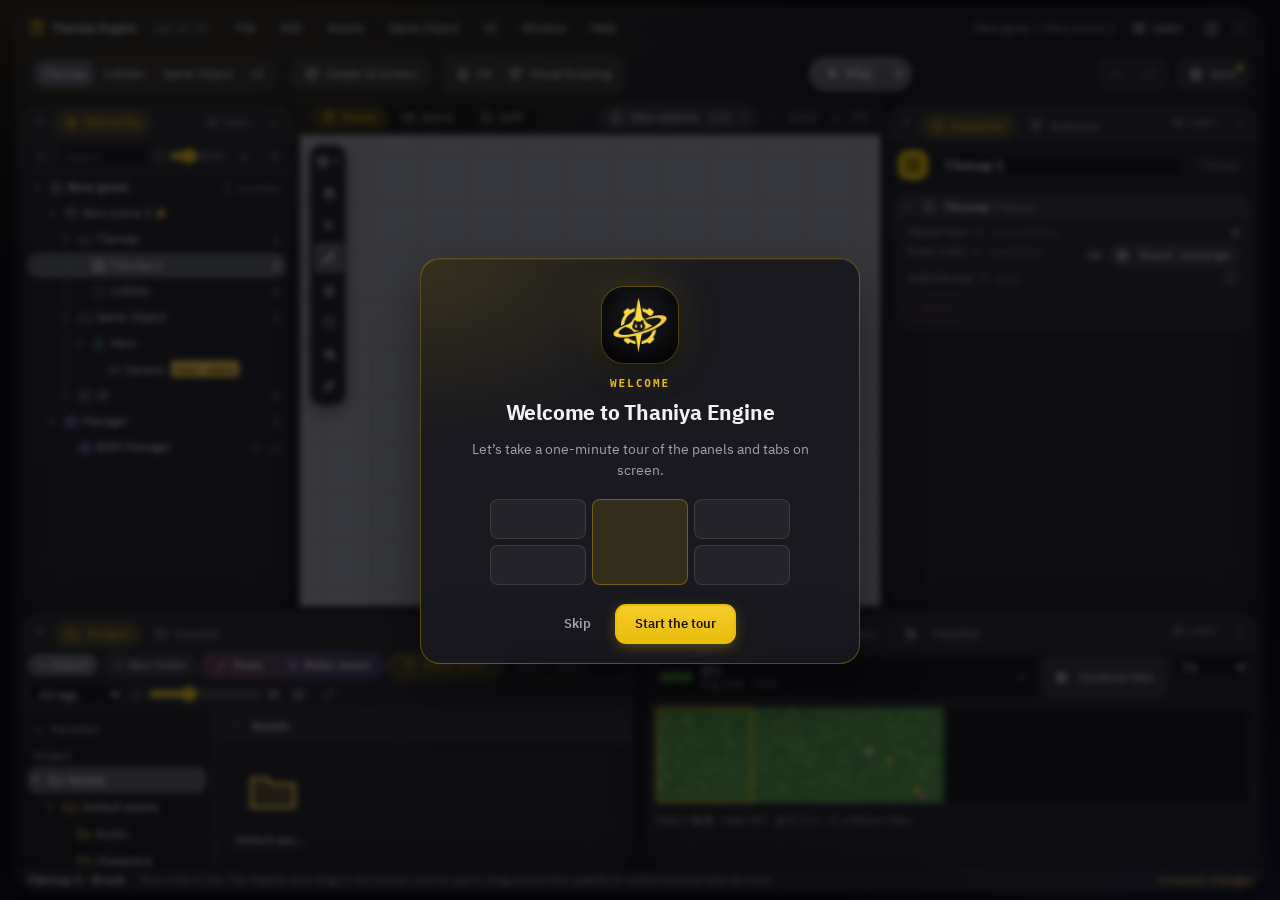
==== edit.html @ 1cbb97e9 "3D 개발 확장(3D 렌더링 및 3D오브젝트 등), 관련 학습 추가 및 기능개선" ====
<!doctype html><html><head><meta charset=utf8><meta name=viewport content="width=device-width,initial-scale=1,viewport-fit=cover"><link rel="icon" type="image/png" href="[data-uri]"><link rel="apple-touch-icon" href="assets/apple-touch-icon.png"><script src="i18n.js"></script><script src="lang/common.js"></script><script src="lang/edit.js?v=20261123b"></script><script src="theme.js"></script><script src="base-assets.js?v=20261101g"></script><link rel="stylesheet" href="css/light-edit.css"><style>:root{color-scheme:light;box-sizing:border-box;padding-top:env(safe-area-inset-top,0px);padding-bottom:env(safe-area-inset-bottom,0px)}html{scroll-padding-top:env(safe-area-inset-top,0px)}body{margin:0;padding:0;font:14px -apple-system,BlinkMacSystemFont,sans-serif;background:#fff;color:#000}img{max-width:100%}[hidden]:not([hidden=until-found i]){display:none!important}/* 학습 창: 헤더의 「학습」 버튼으로 여는 떠 있는 창 (같은 폴더의 learning.html) */
.lbtn{display:inline-flex;align-items:center;gap:6px;height:22px;padding:0 9px;background:none;border:0;border-radius:3px;color:var(--fg);white-space:nowrap;flex:none}
.lbtn:hover{background:var(--hover)}
.lbtn.on{color:var(--accent)}
.lbtn .ic{color:inherit}
.lwin{position:fixed;z-index:9100;display:flex;flex-direction:column;min-width:0;min-height:0;background:rgba(34,34,40,.82);-webkit-backdrop-filter:blur(22px) saturate(1.4);backdrop-filter:blur(22px) saturate(1.4);border:1px solid var(--line2);border-radius:18px;box-shadow:var(--shadow);overflow:hidden}
.lhead{display:flex;align-items:center;gap:4px;height:34px;padding:0 8px 0 12px;flex:none;background:var(--head);border-bottom:1px solid var(--line);cursor:grab;user-select:none;-webkit-user-select:none;touch-action:none}
.lwin.drag .lhead{cursor:grabbing}
.ltitle{display:flex;align-items:center;gap:7px;font-weight:600;min-width:0;white-space:nowrap;overflow:hidden;text-overflow:ellipsis}
.ltitle .ic{color:var(--accent)}
.lhead .ib{width:26px;height:24px;border-radius:8px}
.lhead .ib.lclose:hover{background:var(--danger);color:#1a0004}
.lbody{position:relative;flex:1;min-height:0;background:#14161b}
.lbody iframe{position:absolute;inset:0;width:100%;height:100%;border:0;background:#14161b}
.lwin.drag .lbody iframe,.lwin.rsz .lbody iframe{pointer-events:none}
.lgrip{position:absolute;right:0;bottom:0;width:20px;height:20px;cursor:nwse-resize;z-index:2;touch-action:none}
.lgrip::before{content:"";position:absolute;right:6px;bottom:6px;width:8px;height:8px;border-right:2px solid rgba(255,255,255,.38);border-bottom:2px solid rgba(255,255,255,.38);border-radius:0 0 3px 0}
.lwin:fullscreen{border-radius:0;border:0;background:#14161b}
.lwin:fullscreen .lgrip{display:none}
.lwin:fullscreen .lhead{cursor:default}
.lwin.min{left:16px!important;top:auto!important;bottom:34px;width:auto!important;height:auto!important;border-radius:999px}
.lwin.min .lbody,.lwin.min .lgrip{display:none}
.lwin.min .lhead{border-bottom:0;cursor:pointer}
/* 학습 창과 같은 떠 있는 창: 직접 그리기(Pixel-meow) · 에셋 스토어 */
.xwin{z-index:9150}
/* 엔진 밖 새 창으로 꺼낸 떠 있는 창: 창 전체를 채움 */
body.popbody>.xwin.xpopped{position:fixed!important;inset:0!important;width:auto!important;height:auto!important;border-radius:0!important;border:0!important;box-shadow:none!important}
.xwin.xpopped .lgrip,.xwin.xpopped [data-xw="min"],.xwin.xpopped [data-xw="full"]{display:none!important}
.xwin.xpopped .lhead{cursor:default}
.xwin.xpopped [data-xw="pop"] .ic{transform:rotate(180deg)}
.xwin .lhead{gap:6px}
.xwin .lbody{background:#14161b}
#pmo .lbody iframe{background:#fff}
#slo .lbody,#slo .lbody iframe{background:#0a0b0d}
.xwin .xchk{display:inline-flex;align-items:center;gap:5px;font-size:12px;font-weight:600;white-space:nowrap;cursor:pointer;opacity:.9}
.xwin .xchk input{margin:0;accent-color:var(--accent)}
.slbusy{position:absolute;inset:0;z-index:3;display:flex;align-items:center;justify-content:center;background:rgba(10,11,13,.42);backdrop-filter:blur(6px);-webkit-backdrop-filter:blur(6px);cursor:progress}
.slbusy .slbox{display:flex;flex-direction:column;align-items:center;gap:10px;min-width:240px;padding:20px 26px;border-radius:16px;background:rgba(20,22,27,.88);border:1px solid rgba(242,194,48,.35);box-shadow:0 14px 40px rgba(0,0,0,.45);color:#e8eaee}
.slbusy b{font:700 30px var(--f-mono);color:#f2c230;letter-spacing:.5px}
.slbusy .slbar{width:100%;height:6px;border-radius:99px;background:rgba(255,255,255,.1);overflow:hidden}
.slbusy .slbar i{display:block;height:100%;width:0;border-radius:99px;background:#f2c230;transition:width .25s ease}
.slbusy span{font-size:12.5px;font-weight:600;opacity:.85}
.audet .audic{width:26px;height:26px;flex:none;display:grid;place-items:center;border-radius:6px;background:linear-gradient(160deg,rgba(124,108,240,.32),rgba(42,179,198,.2));color:#c9c2ff}.audet .audic .ic{width:15px;height:15px}
.gaud .ausl{position:absolute;left:4px;bottom:5px;font:600 9px var(--f-mono);line-height:1.4;padding:0 5px;border-radius:999px;background:rgba(242,194,48,.9);color:#1a1500;pointer-events:none}
.xwin .pmst{color:var(--ok);font-weight:600;font-size:12px;min-width:0;overflow:hidden;text-overflow:ellipsis;white-space:nowrap;max-width:30%}
.xacts{display:inline-flex;align-items:center;gap:6px;flex:none}
.xwin .lhead .xbtn{display:inline-flex;align-items:center;justify-content:center;text-align:center;min-width:78px;height:26px;padding:0 14px;font-size:12px;font-weight:600;line-height:1;border-radius:8px}
.xsep{width:1px;height:18px;background:var(--line2);margin:0 2px;flex:none}
.xwin.min .xacts,.xwin.min .xsep,.xwin.min .pmst,.xwin.min .pmedit{display:none}
.lhead .pmedit{display:inline-flex;align-items:center;gap:6px;padding:2px 10px;border-radius:999px;background:rgba(233,189,12,.16);color:var(--accent);font-size:11.5px;font-weight:600;max-width:34%;overflow:hidden;text-overflow:ellipsis;white-space:nowrap}
.lhead .pmedit[hidden]{display:none}
/* UI 빌더 창 머리: 학습 창과 같은 모양 (제목 · 학습 · 축소 · 전체화면 · 새 창 · 닫기) */
.panel.uibwin>.phead{height:34px;padding:0 8px 0 12px;gap:4px;align-items:center}
.panel.uibwin>.phead .pcol,.panel.uibwin>.phead .pmenu{display:none}
.panel.uibwin>.phead .ptab{background:none!important;border:0!important;padding:0;height:auto;color:var(--fg);font-weight:600;gap:7px;order:0}
.panel.uibwin>.phead .ptab .ic,.panel.uibwin>.phead .ptab .ticon{color:var(--accent)}
.panel.uibwin>.phead .spacer{order:1}.panel.uibwin>.phead .plearn{order:2}.panel.uibwin>.phead [data-uibw=min]{order:3}.panel.uibwin>.phead [data-uibw=full]{order:4}.panel.uibwin>.phead .ppop{order:5}.panel.uibwin>.phead .pclose{order:6}
.panel.uibwin>.phead .ib,.panel.uibwin>.phead .ppop,.panel.uibwin>.phead .pclose{width:26px;height:24px;border-radius:8px;display:inline-flex;align-items:center;justify-content:center;align-self:center}
.panel.uibwin>.phead .pclose:hover{background:var(--danger);color:#1a0004}
.panel.uibwin.collapsed>.phead [data-uibw=full]{display:none}
.panel.uibwin .uibBar [data-a=full]{display:none}
/* 창별 학습: 창 머리글의 「학습」 버튼 · 상황별 안내 */
.plearn{display:inline-flex;align-items:center;gap:4px;height:22px;padding:0 7px 0 5px;margin-right:2px;background:none;border:0;border-radius:5px;color:var(--mute);font:inherit;font-size:11px;white-space:nowrap;flex:none;align-self:center}
.plearn:hover{background:var(--hover);color:var(--accent)}
.plearn .ic{width:13px;height:13px;color:inherit}
.lnudge{position:fixed;left:16px;bottom:72px;z-index:9050;display:flex;align-items:flex-start;gap:10px;max-width:min(360px,calc(100vw - 32px));padding:11px 12px;background:var(--head);color:var(--fg);border:1px solid var(--line2);border-left:3px solid var(--accent);border-radius:10px;box-shadow:var(--shadow);opacity:0;transform:translateY(8px);pointer-events:none;transition:opacity .2s,transform .2s}
.lnudge.on{opacity:1;transform:none;pointer-events:auto}
.lnudge>.ic{width:16px;height:16px;flex:none;margin-top:1px;color:var(--accent)}
.lnudge .ln-t{font-weight:600}
.lnudge .ln-d{margin-top:2px;color:var(--mute);line-height:1.45}
.lnudge .ln-b{display:flex;gap:6px;margin-top:9px}
.linfo .li-s{margin:0 0 12px;line-height:1.6}
.linfo .li-m{display:flex;flex-wrap:wrap;align-items:center;gap:6px;margin-bottom:14px}
.linfo .li-lv{padding:2px 10px;border-radius:999px;background:var(--hover);color:var(--accent);font-size:12px;font-weight:600}
.linfo .li-k{padding:1px 8px;border-radius:8px;background:var(--hover);color:var(--mute);font:500 12px var(--f-mono,ui-monospace,monospace)}
.linfo .li-h{margin:0 0 6px;font-weight:600}
.linfo ol{margin:0;padding-left:22px;color:var(--mute);line-height:1.75}
@media (prefers-reduced-transparency:reduce){.lwin{background:rgba(34,34,40,.98);-webkit-backdrop-filter:none;backdrop-filter:none}}

/* 버튼 색: 회색 모드 (설정 > 화면 > 버튼 색 · 기본) — 유니티처럼 패널보다 살짝 밝은 회색 + 흰 글자. 노란 그림자·강조 배경도 회색으로 */
html.btn-gray{--sel:#5c5e67;--y1:#686a74;--sel-fg:#f4f4f7}
html.btn-gray[data-theme="light"]{--sel:#d3d5dc;--y1:#dfe1e6;--sel-fg:#18181e}
html.btn-gray .btn.pri,html.btn-gray .tbtn.playbtn{border:1px solid rgba(255,255,255,.10)}
html.btn-gray[data-theme="light"] .btn.pri,html.btn-gray[data-theme="light"] .tbtn.playbtn{border-color:rgba(0,0,0,.10)}
/* 회색 모드: 선택 항목의 노란 빛·노란 바탕도 회색으로 (계층 구조 · 프로젝트 · 타일 선택 · 설정 목차 · 자동완성) */
html.btn-gray .tr.on{box-shadow:0 2px 8px rgba(0,0,0,.28)}
html.btn-gray[data-theme="light"] .tr.on{box-shadow:0 1px 4px rgba(0,0,0,.12)}
html.btn-gray .gi.on,html.btn-gray .tpi.on,html.btn-gray .tpnode.on,html.btn-gray .toc.on,html.btn-gray .aci.on,html.btn-gray .kbt tbody tr.sel td{background:color-mix(in srgb,var(--sel) 55%,transparent)}
html.btn-gray .tpi.on{border-color:var(--sel)}
html.btn-gray .btn.pri,html.btn-gray .tbtn.playbtn{box-shadow:0 4px 16px rgba(0,0,0,.35)}
html.btn-gray .addsplit,html.btn-gray .playgrp .playopt{box-shadow:0 4px 16px rgba(0,0,0,.3)}
html.btn-gray .stkc.on{box-shadow:0 0 0 1px var(--accent),0 6px 18px rgba(0,0,0,.3)}
/* 테마 버튼: 다크일 때 해(→ 라이트로), 라이트일 때 달(→ 다크로) */
#bTheme .th-moon,html[data-theme="light"] #bTheme .th-sun{display:none}
html[data-theme="light"] #bTheme .th-moon{display:block}
</style>
<!-- 마이페이지 「실행」으로 열면 에디터 화면 대신 로딩 화면 (플레이가 시작되면 사라짐) -->
<style>html.prjload body>*:not(#prjLoad){visibility:hidden}
#prjLoad{display:none}html.prjload #prjLoad{position:fixed;inset:0;z-index:2147483000;display:flex;flex-direction:column;align-items:center;justify-content:center;gap:18px;background:#0b0c0f;color:#e8eaee;font:600 14px -apple-system,BlinkMacSystemFont,"IBM Plex Sans KR","Noto Sans KR",sans-serif}
#prjLoad .pl-spin{width:42px;height:42px;border-radius:50%;border:3px solid rgba(255,255,255,.12);border-top-color:#e9bd0c;animation:plspin .8s linear infinite}
#prjLoad .pl-name{font-size:18px;font-weight:700;max-width:80vw;overflow:hidden;text-overflow:ellipsis;white-space:nowrap}
#prjLoad .pl-sub{font-size:12.5px;font-weight:500;opacity:.6}
@keyframes plspin{to{transform:rotate(360deg)}}</style>
<style id="edLoadCss">
/* 에디터 로딩 화면 (#edLoad) — 엔진 모듈 · 프로젝트 · 에셋을 불러오는 동안. 움직임은 transform/opacity만 써서 무거운 스크립트를 읽는 중에도 끊기지 않음 */
#edLoad{position:fixed;inset:0;z-index:2147482000;display:flex;align-items:center;justify-content:center;overflow:hidden;background:#0b0c10;color:#eceef3;font:500 13px -apple-system,BlinkMacSystemFont,"IBM Plex Sans KR","Noto Sans KR",sans-serif;transition:opacity .45s ease,visibility .45s}
#edLoad.out{opacity:0;visibility:hidden;pointer-events:none}
#edLoad .el-bg{position:absolute;inset:-64px;background-image:linear-gradient(rgba(255,255,255,.035) 1px,transparent 1px),linear-gradient(90deg,rgba(255,255,255,.035) 1px,transparent 1px);background-size:32px 32px;animation:elDrift 9s linear infinite;-webkit-mask:radial-gradient(ellipse at center,#000 10%,transparent 70%);mask:radial-gradient(ellipse at center,#000 10%,transparent 70%)}
#edLoad .el-glow{position:absolute;width:640px;height:640px;left:50%;top:50%;margin:-320px 0 0 -320px;border-radius:50%;background:radial-gradient(circle,rgba(233,189,12,.16),rgba(233,189,12,0) 62%);animation:elBreath 3.6s ease-in-out infinite}
#edLoad .el-card{position:relative;display:flex;flex-direction:column;align-items:center;width:min(360px,86vw);transition:transform .45s ease}
#edLoad.out .el-card{transform:translateY(-8px) scale(.98)}
#edLoad .el-map{display:grid;grid-template-columns:repeat(5,15px);gap:3px;padding:12px;border-radius:14px;background:rgba(255,255,255,.035);box-shadow:0 0 0 1px rgba(255,255,255,.07),0 18px 50px rgba(0,0,0,.45);margin-bottom:22px}
#edLoad .el-map i{width:15px;height:15px;border-radius:3px;background:var(--c);transform:scale(0);opacity:0;animation:elTile 3.2s cubic-bezier(.3,1.5,.5,1) infinite;animation-delay:var(--d);box-shadow:inset 0 -3px 0 rgba(0,0,0,.18),inset 0 1px 0 rgba(255,255,255,.18)}
#edLoad .el-map i.h{border-radius:50%;box-shadow:0 0 0 2px #e9bd0c,0 0 14px rgba(233,189,12,.7)}
#edLoad .el-brand{font:700 10.5px/1 "IBM Plex Mono",ui-monospace,monospace;letter-spacing:.32em;color:#e9bd0c;margin-bottom:9px;padding-left:.32em}
#edLoad .el-name{font-size:20px;font-weight:700;letter-spacing:-.01em;max-width:100%;overflow:hidden;text-overflow:ellipsis;white-space:nowrap;margin-bottom:10px}
#edLoad .el-meta{display:flex;gap:6px;min-height:22px;margin-bottom:20px;flex-wrap:wrap;justify-content:center}
#edLoad .el-meta span{font-size:11.5px;padding:3px 9px;border-radius:999px;background:rgba(255,255,255,.06);color:rgba(236,238,243,.72);box-shadow:inset 0 0 0 1px rgba(255,255,255,.07);animation:elIn .35s ease both}
#edLoad .el-meta b{color:#eceef3;font-weight:700;margin-left:4px;font-variant-numeric:tabular-nums}
#edLoad .el-bar{position:relative;width:100%;height:4px;border-radius:4px;background:rgba(255,255,255,.08);overflow:hidden}
#edLoad .el-bar>i{position:absolute;inset:0;transform-origin:0 50%;transform:scaleX(.02);background:linear-gradient(90deg,#c99a06,#e9bd0c 60%,#ffe27a);border-radius:4px;transition:transform .35s cubic-bezier(.2,.8,.2,1)}
#edLoad .el-bar>s{position:absolute;top:0;bottom:0;width:30%;background:linear-gradient(90deg,transparent,rgba(255,255,255,.45),transparent);animation:elShine 1.4s ease-in-out infinite}
#edLoad .el-stat{display:flex;justify-content:space-between;width:100%;margin-top:10px;font-size:12px;color:rgba(236,238,243,.6)}
#edLoad .el-stat span:last-child{font:600 11.5px "IBM Plex Mono",ui-monospace,monospace;color:rgba(236,238,243,.85);font-variant-numeric:tabular-nums}
#edLoad .el-tip{position:absolute;left:50%;bottom:34px;transform:translateX(-50%);display:flex;align-items:center;gap:9px;width:max-content;max-width:min(560px,88vw);padding:8px 14px;border-radius:10px;background:rgba(255,255,255,.04);box-shadow:inset 0 0 0 1px rgba(255,255,255,.06);font-size:12.5px;color:rgba(236,238,243,.75)}
#edLoad .el-tip b{flex:none;font:700 10px "IBM Plex Mono",ui-monospace,monospace;letter-spacing:.12em;color:#16161a;background:#e9bd0c;border-radius:4px;padding:3px 6px}
#edLoad .el-tip span{transition:opacity .3s}
#edLoad .el-tip span.fade{opacity:0}
html[data-theme="light"] #edLoad{background:#f4f5f8;color:#16171c}
html[data-theme="light"] #edLoad .el-bg{background-image:linear-gradient(rgba(0,0,0,.05) 1px,transparent 1px),linear-gradient(90deg,rgba(0,0,0,.05) 1px,transparent 1px)}
html[data-theme="light"] #edLoad .el-map{background:#fff;box-shadow:0 0 0 1px rgba(0,0,0,.07),0 18px 40px rgba(20,22,40,.12)}
html[data-theme="light"] #edLoad .el-brand{color:#a37c00}
html[data-theme="light"] #edLoad .el-meta span{background:rgba(0,0,0,.05);color:rgba(22,23,28,.65);box-shadow:inset 0 0 0 1px rgba(0,0,0,.06)}
html[data-theme="light"] #edLoad .el-meta b{color:#16171c}
html[data-theme="light"] #edLoad .el-bar{background:rgba(0,0,0,.08)}
html[data-theme="light"] #edLoad .el-stat{color:rgba(22,23,28,.55)}
html[data-theme="light"] #edLoad .el-stat span:last-child{color:rgba(22,23,28,.8)}
html[data-theme="light"] #edLoad .el-tip{background:#fff;box-shadow:0 0 0 1px rgba(0,0,0,.06),0 6px 20px rgba(20,22,40,.06);color:rgba(22,23,28,.72)}
@keyframes elTile{0%{transform:scale(0);opacity:0}12%{transform:scale(1);opacity:1}72%{transform:scale(1);opacity:1}86%,100%{transform:scale(0);opacity:0}}
@keyframes elDrift{to{transform:translate(32px,32px)}}
@keyframes elBreath{0%,100%{transform:scale(.9);opacity:.75}50%{transform:scale(1.06);opacity:1}}
@keyframes elShine{0%{transform:translateX(-120%)}100%{transform:translateX(420%)}}
@keyframes elIn{from{opacity:0;transform:translateY(4px)}}
@media (prefers-reduced-motion:reduce){#edLoad .el-bg,#edLoad .el-glow,#edLoad .el-bar>s{animation:none}#edLoad .el-map i{animation:none;transform:none;opacity:1}}
</style>
<script>try{if(/[?&]play=1(&|$)/.test(location.search)){document.documentElement.classList.add('prjload');setTimeout(()=>document.documentElement.classList.remove('prjload'),12000)}}catch(e){}</script>
</head><body><div id="prjLoad" role="status" aria-live="polite"><div class="pl-spin"></div><div class="pl-name" id="prjLoadName">게임 불러오는 중…</div><div class="pl-sub">Thaniya Engine</div></div><div id="edLoad" role="status" aria-live="polite" aria-label="Thaniya Engine 불러오는 중"><div class="el-bg"></div><div class="el-glow"></div>
<div class="el-card"><div class="el-map" aria-hidden="true"></div><div class="el-brand">THANIYA ENGINE</div><div class="el-name" id="elName">프로젝트 여는 중</div><div class="el-meta" id="elMeta"></div>
<div class="el-bar"><i id="elFill"></i><s></s></div><div class="el-stat"><span id="elStep">엔진 준비 중</span><span id="elPct">0%</span></div></div>
<div class="el-tip"><b>TIP</b><span id="elTip"></span></div></div>
<script>
/* 에디터 로딩 화면: window.EDLOAD.set(0~1, 단계, 개수) · name(이름) · meta(프로젝트) · assets(n) · done()
   학습 실습장(learn=1 · 학습 화면이 자기 로딩을 띄움)과 「실행」(play=1 · #prjLoad)에서는 쓰지 않음 */
(function(){
  var el=document.getElementById('edLoad'),noop=function(){};
  var skip=/[?&](learn|play)=1(&|$)/.test(location.search);
  if(skip||!el){if(el)el.remove();window.EDLOAD={set:noop,name:noop,meta:noop,assets:noop,done:noop};return}
  var T=function(s,v){return window.TI18N?TI18N.t(s,v):String(s).replace(/\{(\w+)\}/g,function(x,k){return v&&k in v?v[k]:x})};
  if(window.TI18N)TI18N.add({'프로젝트 여는 중':['Opening project','プロジェクトを開いています','正在打开项目'],'엔진 준비 중':['Preparing engine','エンジンを準備中','正在准备引擎'],
    '엔진 모듈 불러오는 중':['Loading engine modules','エンジンモジュールを読み込み中','正在加载引擎模块'],'편집기 준비 중':['Preparing editor','エディターを準備中','正在准备编辑器'],
    '에셋 불러오는 중':['Loading assets','アセットを読み込み中','正在加载资源'],'기본 에셋 확인 중':['Checking default assets','基本アセットを確認中','正在检查默认资源'],'씬 그리는 중':['Drawing the scene','シーンを描画中','正在绘制场景'],'완료':['Done','完了','完成'],
    '씬':['Scenes','シーン','场景'],'오브젝트':['Objects','オブジェクト','对象'],'에셋':['Assets','アセット','资源'],'Thaniya Engine 불러오는 중':['Loading Thaniya Engine','Thaniya Engine を読み込み中','正在加载 Thaniya Engine'],
    '계층 구조의 오브젝트를 프로젝트 창으로 끌어다 놓으면 프리팹이 된다.':['Drag an object from the Hierarchy into the Project window to make a prefab.','階層のオブジェクトをプロジェクトウィンドウへドラッグするとプレハブになります。','把层级中的对象拖到项目窗口即可生成预制体。'],
    '볼륨 컴포넌트로 화면에 색 보정 · 노이즈 · VHS 같은 후처리 효과를 입힐 수 있다.':['Use a Volume component to add post-processing like color grading, noise or VHS.','ボリュームコンポーネントで色補正・ノイズ・VHSなどのポストエフェクトをかけられます。','用体积组件可为画面添加颜色调整、噪点、VHS 等后期效果。'],
    '「나란히」 보기로 씬 뷰와 게임 화면을 함께 볼 수 있다.':['“Split” view shows the Scene and Game views side by side.','「並べて表示」でシーンビューとゲーム画面を一緒に見られます。','“并排”视图可同时查看场景视图和游戏画面。'],
    'Ctrl+S로 저장하고, 위쪽 ▶ 플레이로 바로 시험해 본다.':['Save with Ctrl+S and test right away with ▶ Play at the top.','Ctrl+Sで保存して、上の ▶ プレイですぐ試してみましょう。','用 Ctrl+S 保存，再点上方 ▶ 运行立即测试。'],
    '빛 컴포넌트는 씬의 「어둠」을 켜야 보인다.':['Lights only show when the scene’s “Darkness” is on.','光コンポーネントはシーンの「暗さ」をオンにすると見えます。','开启场景的“黑暗”后才能看到灯光组件的效果。'],
    '타일 팔레트에서 여러 칸을 끌어 고르면 한 번에 칠할 수 있다.':['Drag across several cells in the Tile Palette to paint them all at once.','タイルパレットで複数マスをドラッグして選ぶと、まとめて塗れます。','在图块调色板中拖选多个格子即可一次绘制。'],
    '타임라인으로 컷씬을, 애니메이터로 캐릭터의 움직임을 만들 수 있다.':['Make cutscenes with the Timeline and character motion with the Animator.','タイムラインでカットシーンを、アニメーターでキャラクターの動きを作れます。','用时间轴制作过场动画，用动画器制作角色动作。'],
    '헤더의 「학습」을 누르면 엔진 안에서 바로 레슨을 따라 할 수 있다.':['Click “Learn” in the header to follow lessons right inside the engine.','ヘッダーの「学習」を押すと、エンジンの中ですぐレッスンを進められます。','点击顶部的“学习”即可在引擎内直接跟着课程练习。']});
  /* 타일맵이 칠해지듯 하나씩 나타나는 5×4 미니 맵 (풀 · 흙길 · 물 · 돌 · 주인공) */
  var G='#5fae78',G2='#4f9d69',D='#a8784a',W='#4f8fd6',S='#8a8f9e',H='#e9bd0c';
  var M=[G,G2,G,W,W, D,D,D,G,W, G2,H,D,D,G, S,S,G,G2,G];
  el.querySelector('.el-map').innerHTML=M.map(function(c,i){var x=i%5,y=(i/5)|0;return'<i'+(c===H?' class="h"':'')+' style="--c:'+c+';--d:'+((x+y)*.11).toFixed(2)+'s"></i>'}).join('');
  var TIPS=['계층 구조의 오브젝트를 프로젝트 창으로 끌어다 놓으면 프리팹이 된다.','볼륨 컴포넌트로 화면에 색 보정 · 노이즈 · VHS 같은 후처리 효과를 입힐 수 있다.','「나란히」 보기로 씬 뷰와 게임 화면을 함께 볼 수 있다.','Ctrl+S로 저장하고, 위쪽 ▶ 플레이로 바로 시험해 본다.','빛 컴포넌트는 씬의 「어둠」을 켜야 보인다.','타일 팔레트에서 여러 칸을 끌어 고르면 한 번에 칠할 수 있다.','타임라인으로 컷씬을, 애니메이터로 캐릭터의 움직임을 만들 수 있다.','헤더의 「학습」을 누르면 엔진 안에서 바로 레슨을 따라 할 수 있다.'];
  var $=function(id){return document.getElementById(id)},tipI=(Math.random()*TIPS.length)|0,tipEl=$('elTip');
  tipEl.textContent=T(TIPS[tipI]);
  var tipT=setInterval(function(){tipEl.classList.add('fade');setTimeout(function(){tipI=(tipI+1)%TIPS.length;tipEl.textContent=T(TIPS[tipI]);tipEl.classList.remove('fade')},300)},3400);
  /* 진행률: 목표값을 따라 부드럽게 · 오래 멈춰 있으면 다음 단계 쪽으로 아주 조금씩 기어감 (멈춘 것처럼 보이지 않게) */
  var target=.04,shown=0,cap=.12,t0=performance.now(),fin=false,meta={};
  function paint(){$('elFill').style.transform='scaleX('+Math.max(.02,shown).toFixed(4)+')';$('elPct').textContent=Math.round(shown*100)+'%'}
  var tick=setInterval(function(){if(target<cap)target+=(cap-target)*.02;shown+=(target-shown)*.35;if(Math.abs(target-shown)<.002)shown=target;paint()},90);
  function chips(){var h='';[['씬','scenes'],['오브젝트','objs'],['에셋','assets']].forEach(function(k){if(meta[k[1]]!=null)h+='<span>'+T(k[0])+'<b>'+meta[k[1]]+'</b></span>'});$('elMeta').innerHTML=h}
  window.EDLOAD={
    set:function(p,step,cnt){if(fin)return;target=Math.max(target,p);cap=Math.min(.98,p+.12);if(step)$('elStep').textContent=T(step)+(cnt?' · '+cnt:'')},
    name:function(n){if(n)$('elName').textContent=String(n).slice(0,60)},
    meta:function(P){try{meta.scenes=P.maps.length;meta.objs=P.maps.reduce(function(s,m){return s+((m.objs||[]).length)+((m.ui||[]).length)},0);chips()}catch(e){}},
    assets:function(n){meta.assets=n;chips()},
    done:function(){if(fin)return;fin=true;target=1;$('elStep').textContent=T('완료');
      var wait=Math.max(0,650-(performance.now()-t0));
      setTimeout(function(){shown=1;paint();setTimeout(function(){el.classList.add('out');setTimeout(function(){clearInterval(tick);clearInterval(tipT);el.remove()},500)},220)},wait)}
  };
  setTimeout(function(){window.EDLOAD.done()},25000); /* 혹시 멈춰도 25초 뒤에는 닫음 */
  window.addEventListener('error',function(e){if(!fin&&e&&e.message)setTimeout(function(){window.EDLOAD.done()},1500)}); /* 스크립트 오류로 시작이 멈추면 편집기를 가리지 않게 */
})();
</script>

<title>Thaniya Engine</title>
<meta name="claude:viewport-fit-sides" content="cover">
<link rel="preconnect" href="https://fonts.googleapis.com">
<link rel="stylesheet" href="https://fonts.googleapis.com/css2?family=IBM+Plex+Sans+KR:wght@400;500;600&family=IBM+Plex+Mono:wght@400;500&display=swap">
<style>
/* 레이아웃: 메뉴 막대 → 툴바 → [좌 도크 | 씬 뷰 | 우 도크] → 하단 도크 → 상태 막대. 유니티 에디터 구조, 패널은 드래그로 도킹/분리 */
:root{
  --win:#0b0b0e; --panel:rgba(38,38,44,.58); --head:rgba(255,255,255,.055); --field:rgba(0,0,0,.34); --line:rgba(255,255,255,.07); --line2:rgba(255,255,255,.12);
  --fg:#f2f2f5; --mute:#9b9ba6; --sel:#e9bd0c; --sel-fg:#1a1400; --accent:#e9bd0c;
  --btn:rgba(255,255,255,.09); --btn-h:rgba(255,255,255,.16); --hover:rgba(255,255,255,.08);
  --danger:#ff6b78; --ok:#4cd98a; --warn:#ffd24a;
  --canvas:#141417; --grid:rgba(255,255,255,.07); --bound:#e9bd0c;
  --shadow:0 18px 48px rgba(0,0,0,.6);
  --f-body:"IBM Plex Sans KR","Apple SD Gothic Neo","Malgun Gothic",system-ui,sans-serif;
  --f-mono:"IBM Plex Mono",ui-monospace,Menlo,Consolas,monospace;
  color-scheme:dark;
}
*{box-sizing:border-box}
html,body{height:100%}
html.narrow,html.narrow body{height:auto}
body{background:var(--win);color:var(--fg);font-family:var(--f-body);font-size:12px;line-height:1.4;margin:0;
  padding-inline:max(16px,env(safe-area-inset-left,0px)) max(16px,env(safe-area-inset-right,0px));padding-block:8px}
button,input,select,textarea{font:inherit;color:inherit}
button{cursor:pointer}
:focus-visible{outline:2px solid var(--accent);outline-offset:-1px}
/* 씬 뷰 도구 모음: 노란 포커스 테두리 없음 (고른 도구는 배경으로 표시) */
#sbar button:focus,#sbar button:focus-visible{outline:none}
.ic{width:14px;height:14px;fill:none;stroke:currentColor;stroke-width:1.4;stroke-linecap:round;stroke-linejoin:round;flex:none;display:block}
.ic.fl{fill:currentColor;stroke:none}
.spacer{flex:1}
.app{height:100%;display:flex;flex-direction:column;min-width:0;background:var(--panel);border:1px solid var(--line2);border-radius:8px;overflow:hidden}

/* 메뉴 막대 / 툴바 */
.menubar{display:flex;align-items:center;gap:2px;min-height:28px;padding:2px 6px;background:var(--head);border-bottom:1px solid var(--line);flex:none;flex-wrap:wrap}
.brand{display:flex;align-items:center;gap:7px;font-weight:600;margin-right:8px;white-space:nowrap}
.brand .ic{color:var(--accent);width:16px;height:16px}
.brand .bhome{display:inline-flex;align-items:center;gap:7px;color:inherit;text-decoration:none;border-radius:4px}
.brand .bhome:hover{color:var(--accent)}
.bver{font:500 10px var(--f-mono);color:var(--mute);margin-left:2px;padding:1px 6px;border:1px solid var(--line2);border-radius:999px}
.menubar nav{display:flex;gap:1px;max-width:100%;overflow-x:auto;scrollbar-width:none}
.menubar nav button{white-space:nowrap}
.menubar nav button{background:none;border:0;border-radius:3px;height:22px;padding:0 9px;color:var(--fg)}
.menubar nav button:hover,.menubar nav button.open{background:var(--hover)}
.menubar nav button.open{background:var(--sel);color:var(--sel-fg)}
.plabel{color:var(--mute);white-space:nowrap;overflow:hidden;text-overflow:ellipsis;min-width:0;padding-right:6px}
.toolbar{display:flex;align-items:center;gap:8px;min-height:40px;padding:6px 8px;background:var(--panel);border-bottom:1px solid var(--line);flex:none;flex-wrap:wrap}
.tgroup{display:inline-flex;max-width:100%;overflow-x:auto;scrollbar-width:none;gap:2px;padding:2px;background:var(--head);border:1px solid var(--line2);border-radius:6px}
.tgroup button{flex:none;height:26px;min-width:28px;padding:0 8px;display:inline-flex;align-items:center;justify-content:center;gap:6px;background:none;border:0;border-radius:4px;color:var(--fg);white-space:nowrap}
.tgroup button:hover:not(:disabled){background:var(--hover)}
.tgroup button.on{background:var(--sel);color:var(--sel-fg)}
.tgroup button:disabled{opacity:.35;cursor:default}
.tgroup .k{font:500 9.5px var(--f-mono);opacity:.7;border:1px solid currentColor;border-radius:3px;padding:0 3px;line-height:1.35}

.tr input.rn{height:18px;flex:1;min-width:0;padding:0 4px}
.tr.drop-before{box-shadow:inset 0 2px 0 var(--accent)}
.tr.drop-after{box-shadow:inset 0 -2px 0 var(--accent)}
.tr.drop-into{outline:1px solid var(--accent);outline-offset:-1px;background:color-mix(in srgb,var(--accent) 22%,transparent)}
.sbar{position:absolute;left:10px;top:10px;z-index:5;display:flex;flex-direction:column;width:36px;padding:3px;gap:2px;background:color-mix(in srgb,var(--head) 94%,transparent);border:1px solid var(--line2);border-radius:6px;box-shadow:0 4px 14px rgba(0,0,0,.35);backdrop-filter:blur(6px)}
.sbar.h{flex-direction:row;width:auto}
.sgrip{display:flex;align-items:center;justify-content:center;gap:2px;height:26px;cursor:grab;color:var(--dim);touch-action:none;border-bottom:1px solid var(--line2);margin-bottom:2px}
.sbar.h .sgrip{border-bottom:0;border-right:1px solid var(--line2);margin:0 2px 0 0;padding-right:4px;height:30px}
.sdd{background:none;border:0;color:inherit;font-size:9px;padding:0 2px;cursor:pointer}
.sbar #tools{display:flex;flex-direction:column;gap:2px}
.sbar.h #tools{flex-direction:row}
.sbar #tools button{position:relative;width:30px;height:30px;min-width:30px;padding:0;display:inline-flex;align-items:center;justify-content:center;background:none;border:0;border-radius:4px;color:var(--fg)}
.sbar #tools button:hover{background:var(--hover)}
.sbar #tools button.on{background:var(--sel);color:var(--sel-fg)}
.sbar #tools .k{display:none}
.sbar #tools .tgrp{display:contents}
#sbar[data-mode="obj"] #tools .tgrp[data-grp="tile"],#sbar:not([data-mode="obj"]) #tools .tgrp[data-grp="obj"],#sbar:not([data-mode="3d"]) #tools .tgrp[data-grp="3d"],#sbar[data-mode="3d"] #tools .tgrp[data-grp="tile"]{display:none}
.sbar #tools .tsep{display:block;flex:none;height:1px;margin:2px 3px;background:var(--line2)}
.sbar.h #tools .tsep{width:1px;height:auto;margin:3px 2px}

.num input[type=number]{-moz-appearance:textfield;appearance:textfield}
.num input::-webkit-inner-spin-button,.num input::-webkit-outer-spin-button{-webkit-appearance:none;margin:0}
.num i{cursor:ew-resize;user-select:none;touch-action:none}
body.scrub,body.scrub *{cursor:ew-resize!important;user-select:none!important}
body.scrubxy,body.scrubxy *{cursor:move!important}
.fr label.scl[data-scrub="pos"]{cursor:move}
.aroot,.afolder{min-width:0;border-bottom:1px solid var(--line)}
.aroot .ahead{padding-left:6px}
.afolder .ahead{padding-left:calc(var(--d,0)*14px + 4px)}
.aroot.on>.ahead,.afolder.on>.ahead{background:var(--sel);color:var(--sel-fg)}
.aroot.on .cnt,.afolder.on .cnt,.aroot.on .exb,.afolder.on .exb{color:inherit}
.afolder.open>.ahead .exb::before{transform:rotate(90deg)}
.fic{display:inline-flex;width:26px;justify-content:center;color:var(--warn);flex:none}
.on>.ahead .fic{color:inherit}
.cnt{color:var(--mute);font:10.5px var(--f-mono)}
.aroot.drop-into>.ahead,.afolder.drop-into>.ahead{outline:1px solid var(--accent);outline-offset:-1px;background:color-mix(in srgb,var(--accent) 22%,transparent)}
.asset .ahead{padding-left:calc(var(--d,0)*14px + 4px)}
.asset .abody{padding-left:calc(var(--d,0)*14px + 26px)}

.acrumb{position:sticky;top:0;z-index:2;display:flex;align-items:center;flex-wrap:wrap;gap:1px;padding:4px 6px;background:var(--head);border-bottom:1px solid var(--line);font-size:11.5px}
.crumb,.crm2{background:none;border:0;color:var(--fg);padding:2px 6px;border-radius:4px;height:22px}
.crumb:hover,.crm2:hover:not(:disabled){background:var(--hover)}
.crumb.cur{font-weight:600}
.crm2{width:22px;padding:0;margin-right:2px;color:var(--mute)}.crm2:disabled{opacity:.3}
.crumb.drop-into{outline:1px solid var(--accent);outline-offset:-1px;background:color-mix(in srgb,var(--accent) 22%,transparent)}
.csep{color:var(--mute);font-size:11px}
.afolder .ahead{cursor:pointer}
.comp{position:relative}
.crm{position:absolute;right:4px;top:2px;width:20px;height:20px;padding:0;background:none;border:0;border-radius:3px;color:var(--mute);font-size:11px}
.crm:hover{background:var(--hover);color:var(--danger,#ea6773)}
.fr label.scl{cursor:ew-resize;user-select:none;touch-action:none}
.warnbox{display:flex;gap:12px;align-items:flex-start;padding:2px 0 12px}
.wic{flex:none;width:38px;height:38px;border-radius:50%;display:grid;place-items:center;background:color-mix(in srgb,var(--warn) 22%,transparent);color:var(--warn)}
.wic .ic{width:20px;height:20px}
.wtx b{display:block;font-size:13.5px;margin-bottom:3px}.wtx span{color:var(--mute);line-height:1.5}
.warncard{display:flex;align-items:center;gap:10px;padding:9px 11px;background:var(--head);border:1px solid var(--line2);border-radius:6px}
.warncard b{display:block}.warncard small{color:var(--mute);font:11px var(--f-mono)}
.wdot{width:8px;height:8px;border-radius:50%;background:#3fae7d;flex:none}

.ptool .search{flex:1 1 90px;min-width:90px}
.pmo{position:fixed;inset:0;z-index:60;background:rgba(0,0,0,.55);display:flex;align-items:center;justify-content:center;padding:max(16px,env(safe-area-inset-top)) max(16px,env(safe-area-inset-right)) max(16px,env(safe-area-inset-bottom)) max(16px,env(safe-area-inset-left))}
.pmo[hidden]{display:none}
.pmbox{background:var(--panel);border:1px solid var(--line2);border-radius:8px;width:min(1200px,100%);height:100%;display:flex;flex-direction:column;box-shadow:var(--shadow);overflow:hidden}
.pmbox header{display:flex;align-items:center;gap:8px;padding:8px 12px;background:var(--head);border-bottom:1px solid var(--line);font-size:13px}
.pmbox header .btn{text-decoration:none;color:var(--fg);display:inline-flex;align-items:center}
.pmbox iframe{flex:1;min-height:0;width:100%;border:0;background:#fff}
.ptool .mkgrp{position:relative;display:inline-flex;align-items:stretch;flex:none;height:24px;padding:1px;border-radius:999px;background:linear-gradient(90deg,rgba(255,128,160,.55),rgba(150,130,255,.55));box-shadow:0 2px 10px rgba(130,110,255,.14)}
.ptool .mkgrp .btn{height:100%;display:inline-flex;align-items:center;gap:5px;padding:0 11px;border:0;border-radius:0;background:var(--panel);color:var(--fg);font-weight:600;box-shadow:none;transition:background .15s,color .15s}
.ptool .mkgrp .btn:first-child{border-radius:999px 0 0 999px;padding-left:12px}
.ptool .mkgrp .btn:last-child{border-radius:0 999px 999px 0;padding-right:12px}
.ptool .mkgrp .btn+.btn{margin-left:1px}
.ptool .mkgrp .btn>.ic{margin:0;width:13px;height:13px;transition:transform .2s}
.ptool .mkgrp #aPixel>.ic{color:#ff8fa8}.ptool .mkgrp #aMusic>.ic{color:#a598ff}
.ptool .mkgrp #aPixel:hover:not(:disabled){background:linear-gradient(180deg,rgba(255,128,160,.22),rgba(255,128,160,.10))}
.ptool .mkgrp #aMusic:hover:not(:disabled){background:linear-gradient(180deg,rgba(150,130,255,.24),rgba(150,130,255,.10))}
.ptool .mkgrp .btn:hover>.ic{transform:scale(1.15) rotate(-6deg)}
.ptool .btn.store{display:inline-flex;align-items:center;gap:6px;padding:0 12px;font-weight:600;color:var(--accent-tx,var(--accent));background:linear-gradient(180deg,rgba(246,205,42,.22),rgba(233,189,12,.10));border:1px solid rgba(233,189,12,.6);border-radius:999px;box-shadow:0 2px 10px rgba(233,189,12,.25)}
.ptool .btn.store:hover:not(:disabled){background:linear-gradient(180deg,rgba(246,205,42,.36),rgba(233,189,12,.20));box-shadow:0 4px 16px rgba(233,189,12,.4)}
.ptool .btn.store svg{width:14px;height:14px;flex:none;fill:none;stroke:currentColor;stroke-width:1.8;stroke-linecap:round;stroke-linejoin:round}
.pmdrop{display:flex;align-items:center;gap:12px;padding:10px 14px;border-top:1px dashed var(--line2);background:var(--head);color:var(--mute);cursor:pointer;font-size:11.5px;line-height:1.5}
.pmdrop>div{flex:1}.pmdrop b{color:var(--fg)}.pmdrop span{display:block}
.pmdrop.over{outline:2px dashed var(--accent);outline-offset:-4px;background:color-mix(in srgb,var(--accent) 14%,var(--head))}
.pmst{color:var(--ok);font-weight:600;flex:none;max-width:30%}
.tgroup button .wb{font:600 9px var(--f-mono);padding:0 3px;border-radius:3px;background:var(--warn);color:#1a1100;line-height:1.5}
.wbadge{font:600 9px var(--f-mono);padding:0 4px;border-radius:3px;background:var(--warn);color:#1a1100;margin-left:4px;vertical-align:1px}
.phead.tabbed .ptab{display:none}
.tabstrip{display:flex;align-items:flex-end;gap:2px;min-width:0;overflow:hidden;align-self:flex-end}
/* 탭 폭을 모두 같게 (가장 긴 이름 기준) — 끌어서 순서 바꿀 때 자리가 고르게 */
.tabstrip{display:inline-grid;grid-auto-flow:column;grid-auto-columns:minmax(0,1fr);align-items:end}.tabstrip .ptabbtn{justify-content:center;min-width:0;overflow:hidden;text-overflow:ellipsis}.tabstrip .ptabbtn .tl{overflow:hidden;text-overflow:ellipsis}
.ptabbtn{display:inline-flex;align-items:center;gap:6px;height:25px;padding:0 11px;background:transparent;border:0;border-top:2px solid transparent;color:var(--mute);font:inherit;font-weight:500;white-space:nowrap;cursor:pointer}
.ptabbtn:hover{color:var(--fg);background:var(--hover)}
.ptabbtn.on{background:var(--panel);border-top-color:var(--accent);color:var(--fg)}
.ptabbtn .ticon{display:inline-flex;color:var(--mute)}
.tabstrip.treo{overflow:visible}.tabstrip.treo .ptabbtn{transition:transform .16s ease;position:relative}
.tabstrip.treo .ptabbtn.tdragging{transition:none;z-index:3;box-shadow:0 4px 14px rgba(0,0,0,.35);cursor:grabbing}
#dropLine.tab{opacity:.4;border-radius:3px}
.tbtn{height:30px;padding:0 12px;display:inline-flex;align-items:center;gap:7px;background:var(--btn);border:1px solid var(--line2);border-radius:6px;color:var(--fg);white-space:nowrap;position:relative}
.tbtn:hover{background:var(--btn-h)}
.tbtn.playbtn{background:var(--sel);color:var(--sel-fg);border-color:transparent;font-weight:600;padding:0 16px}
.tbtn.playbtn:hover{filter:brightness(1.12)}
.tbtn.uibbtn{margin-left:8px;height:30px}
.tbtn.sedbtn{margin-left:6px}
.tbtn.save.dirty::after{content:"";position:absolute;top:5px;right:5px;width:6px;height:6px;border-radius:50%;background:var(--warn)}
.btn{background:var(--btn);border:1px solid var(--line2);border-radius:4px;height:24px;padding:0 10px;white-space:nowrap}
.btn:hover:not(:disabled){background:var(--btn-h)}
.btn:disabled{opacity:.4;cursor:default}
.btn.pri{background:var(--sel);color:var(--sel-fg);border-color:transparent}
.btn.danger{color:var(--danger);border-color:var(--danger);background:transparent}
.btn.sm{height:22px;padding:0 8px}
.ib{background:none;border:0;border-radius:3px;width:22px;height:22px;padding:0;display:inline-flex;align-items:center;justify-content:center;color:var(--mute);flex:none}
.ib:hover{background:var(--hover);color:var(--fg)}

/* 도킹 */
.main{flex:1;display:flex;flex-direction:column;min-height:0;min-width:0}
.mid{flex:1;display:flex;min-height:0;min-width:0}
.dock{background:var(--panel);display:flex;min-width:0;min-height:0;flex:none;overflow:hidden}
.dock.empty{display:none}
#dockL,#dockR{flex-direction:row}
.dcol{display:flex;flex-direction:column;flex:1 1 0;min-width:120px;min-height:0;overflow:hidden}
.csplit{flex:none;width:3px;cursor:col-resize;background:var(--line);z-index:2;touch-action:none}
.csplit:hover,.csplit.on{background:rgba(233,189,12,.55);border-radius:3px}
#dockB{flex-direction:row;overflow-x:auto}
.split{flex:none;background:var(--line);z-index:2}
.split.v{width:3px;cursor:col-resize}
.split.h{height:3px;cursor:row-resize}
.split:hover,.split.on{background:var(--accent)}
.split.hide{display:none}
.dock-drag .dock.empty{display:flex!important;outline:2px dashed var(--accent);outline-offset:-4px;background:var(--head)}
.dock-drag #dockL.empty,.dock-drag #dockR.empty{width:60px!important}
.dock-drag #dockB.empty{height:60px!important}
.dock.hl{outline:2px solid var(--accent);outline-offset:-2px}
#dropLine{position:fixed;background:var(--accent);z-index:100002;pointer-events:none;display:none;border-radius:2px}
.panel{background:var(--panel);min-width:0;display:flex;flex-direction:column;border-bottom:1px solid var(--line)}
#dockL .panel,#dockR .panel{flex:1 1 auto;min-height:26px;overflow:hidden}
#dockL .pbody,#dockR .pbody{flex:1 1 auto;min-height:0;overflow:auto}
#dockB .panel{flex:1 1 320px;min-width:240px;min-height:0;border-bottom:0;border-right:1px solid var(--line)}
#dockB .pbody{flex:1;min-height:0;overflow:auto}
.phead{display:flex;align-items:flex-end;gap:2px;height:26px;padding:0 4px 0 2px;flex:none;background:var(--head);border-bottom:1px solid var(--line);cursor:grab;user-select:none;-webkit-user-select:none;touch-action:none}
.phead:active{cursor:grabbing}
.phead.static{cursor:default;align-items:center;gap:6px;padding-right:8px;overflow-x:auto;scrollbar-width:none}
.phead.static>*{flex:none}
.phead.static .spacer{flex:1 0 0}
.ptab{display:inline-flex;align-items:center;gap:6px;height:25px;padding:0 11px;background:var(--panel);border-top:2px solid var(--accent);font-weight:500;white-space:nowrap}
.ptab .ic{color:var(--mute)}
.pcol,.pmenu{background:none;border:0;color:var(--mute);width:20px;height:22px;padding:0;border-radius:3px;flex:none;align-self:center;display:inline-flex;align-items:center;justify-content:center}
.pcol:hover,.pmenu:hover{background:var(--hover);color:var(--fg)}
.pcol::before{content:"▾";font-size:11px}
.panel.collapsed .pcol::before{content:"▸"}
.panel.collapsed .pbody{display:none}
.panel.collapsed{flex:none!important;min-height:0;height:auto}
.panel.float{position:fixed;z-index:20;box-shadow:var(--shadow);border:1px solid var(--line2);border-radius:8px;overflow:hidden;resize:both;min-width:240px;min-height:60px}
.panel.float .pbody{flex:1;min-height:0;overflow:auto}
.panel.float.collapsed{height:auto!important;resize:none}
.ghost{position:fixed;z-index:100003;pointer-events:none;background:var(--sel);color:var(--sel-fg);padding:3px 12px;border-radius:5px;font-weight:600;box-shadow:var(--shadow)}
.narrow-dock{display:none}
.app.narrow{height:auto}
.app.narrow .main{flex:none}
.app.narrow .mid>.dock,.app.narrow .mid>.split,.app.narrow #spB,.app.narrow #dockB{display:none!important}
.app.narrow .narrow-dock{display:block}
.app.narrow .scenepanel{flex:none;width:100%}
.app.narrow .cvwrap{height:56vh;min-height:300px;flex:none}
.app.narrow .phead{cursor:default}
.ntabs{display:flex;gap:2px;padding:4px 6px 0;background:var(--head);border-bottom:1px solid var(--line);overflow-x:auto}
.ntabs button{height:28px;padding:0 14px;background:none;border:0;border-top:2px solid transparent;color:var(--mute);font:inherit;font-weight:500;white-space:nowrap}
.ntabs button.on{background:var(--panel);border-top-color:var(--accent);color:var(--fg)}
.app.narrow #dockN .panel.nhide{display:none}
.app.narrow .plabel{display:none}
.app.narrow .menubar nav{flex:1 1 100%}
.app.narrow .pbody{max-height:none}

/* 씬 뷰 */
.scenepanel{flex:1;display:flex;flex-direction:column;min-width:0;min-height:0}
.scenepanel .phead{gap:6px}
.scenepanel .ptab{align-self:flex-end}
.chip{position:relative;display:inline-flex;align-items:center;cursor:pointer;align-self:center;color:var(--mute)}
.chip input{position:absolute;opacity:0;pointer-events:none}
.chip span{padding:2px 8px;border-radius:3px;border:1px solid transparent;white-space:nowrap}
.chip:hover span{color:var(--fg)}
.chip:has(input:checked) span{background:var(--btn);border-color:var(--line2);color:var(--fg)}
.chip:has(input:focus-visible) span{outline:2px solid var(--accent)}
.zoomc{display:inline-flex;align-items:center;gap:2px;align-self:center}
/* 씬 뷰 환경설정 (그리드 · UI 숨기기 · 콜라이더 표시 · 다른 레이어 흐리게 · 조명 미리보기) 드롭다운 */
.vobtn{display:inline-flex;align-items:center;gap:6px;height:24px;padding:0 9px;border-radius:999px;border:1px solid var(--line2);background:var(--btn);color:var(--fg);align-self:center;white-space:nowrap}
.vobtn:hover,.vobtn[aria-expanded="true"]{background:var(--btn-h)}
.vobtn .ic{width:13px;height:13px;color:var(--mute)}
.vobtn em{font-style:normal;font-size:9px;opacity:.6}
.vobtn.mod .von{background:color-mix(in srgb,var(--accent) 28%,transparent);color:var(--fg)}
.vobtn .von{font:500 10px/16px var(--f-mono);font-style:normal;padding:0 6px;border-radius:999px;background:var(--head);color:var(--mute)}
.vopop{position:fixed;z-index:9300;width:300px;padding:6px;border-radius:12px;background:color-mix(in srgb,var(--win) 92%,transparent);border:1px solid var(--line2);box-shadow:var(--shadow);-webkit-backdrop-filter:blur(18px);backdrop-filter:blur(18px)}
.vopop[hidden]{display:none}
.voh{display:flex;flex-direction:column;gap:1px;padding:6px 8px 8px;font-weight:600;border-bottom:1px solid var(--line);margin-bottom:4px}
.voh small,.vorow small{font-weight:400;font-size:11px;color:var(--mute)}
.vorow{display:flex;align-items:flex-start;gap:9px;padding:7px 8px;border-radius:8px;cursor:pointer}
.vorow:hover{background:var(--hover)}
.vorow input{margin:2px 0 0;width:15px;height:15px;flex:none;accent-color:var(--accent)}
.vorow span{display:flex;flex-direction:column;gap:1px;min-width:0}
.vorow b{font-weight:500}
.vofoot{display:flex;justify-content:flex-end;padding:6px 4px 2px;border-top:1px solid var(--line);margin-top:4px}
.zoomc button{background:none;border:0;border-radius:3px;height:20px;min-width:20px;padding:0 5px;color:var(--mute)}
.zoomc button:hover{background:var(--hover);color:var(--fg)}
.zoomc span{font-family:var(--f-mono);font-size:11px;min-width:38px;text-align:center;color:var(--mute)}
.cvwrap{position:relative;flex:1;min-height:0;min-width:0;background:var(--canvas);overflow:hidden}
#cv.pan{cursor:grab}#cv.panning{cursor:grabbing}
#cv{position:absolute;inset:0;width:100%;height:100%;touch-action:none;display:block}
.cvwrap.filedrag{outline:3px dashed var(--accent);outline-offset:-6px}
.toast{position:absolute;left:50%;bottom:14px;transform:translateX(-50%);background:var(--head);border:1px solid var(--line2);border-left:3px solid var(--accent);border-radius:5px;padding:7px 12px;opacity:0;pointer-events:none;transition:opacity .2s;max-width:80%;z-index:5;box-shadow:var(--shadow)}
.toast.on{opacity:1}

/* 패널 공통 */
.ptool{position:sticky;top:0;z-index:3;display:flex;flex-wrap:wrap;align-items:center;gap:6px;padding:5px 6px;background:var(--panel);border-bottom:1px solid var(--line)}
.search{flex:1;min-width:0}
input[type=text],input[type=number],input[type=search],select,textarea{background:var(--field);border:1px solid var(--line2);border-radius:3px;height:22px;padding:0 6px;min-width:0;width:100%}
textarea{height:auto;min-height:60px;padding:4px 6px;resize:vertical}
input:focus,select:focus,textarea:focus{outline:none;border-color:var(--accent)}
input[type=checkbox]{accent-color:var(--sel)}
.hint{font-size:11.5px;color:var(--mute);margin:0}
.sec{padding:8px;display:flex;flex-direction:column;gap:8px}

/* 계층 구조 트리 */
.tree{padding:2px 0 8px}
.tr{display:flex;align-items:center;gap:4px;height:22px;padding:0 6px 0 calc(var(--d)*14px + 4px);white-space:nowrap;cursor:default}
.tr:hover{background:var(--hover)}
.tr.on{background:var(--sel);color:var(--sel-fg)}
.tr.on .ts,.tr.on .ti{color:inherit}
.fold{width:14px;height:14px;padding:0;background:none;border:0;color:var(--mute);flex:none;display:inline-flex;align-items:center;justify-content:center}
.fold::before{content:"▸";font-size:10px;transition:transform .1s}
.fold.open::before{transform:rotate(90deg)}
.fold.sp::before{content:""}
.tr.on .fold{color:inherit}
.ti{display:inline-flex;color:var(--mute);flex:none}
.tl{flex:1;min-width:0;overflow:hidden;text-overflow:ellipsis}
.tl b{font-weight:600}
.ts{color:var(--mute);font:10.5px var(--f-mono);flex:none}
.tact{display:none;gap:0}
.tr:hover .tact{display:inline-flex}
.tact .ib{width:18px;height:18px;color:inherit;opacity:.8}
.tr.off>.tl,.tr.off>.ti,.tr.off>.ts{opacity:.42}
.ihead .iact{width:16px;height:16px;margin:0;flex:none;cursor:pointer;accent-color:#e9bd0c}
.playlock{position:absolute;left:50%;top:10px;transform:translateX(-50%);z-index:4;display:none;align-items:center;gap:8px;padding:5px 12px;border-radius:999px;background:rgba(255,107,120,.16);border:1px solid rgba(255,107,120,.45);color:#ffb3ba;font-size:11.5px;font-weight:600;pointer-events:none;white-space:nowrap}
.playlock i{width:7px;height:7px;border-radius:50%;background:#ff6b78;animation:plk 1.2s ease-in-out infinite}
@keyframes plk{50%{opacity:.25}}
.cvwrap.playing .playlock{display:inline-flex}
.cvwrap.playing #cv{cursor:grab}
.cvwrap.playing #cv.panning{cursor:grabbing}
.tr.start .tl::after{content:" ★";color:var(--warn)}
.dot{display:inline-block;width:8px;height:8px;border-radius:2px;flex:none}

/* 인스펙터 */
.ihead{display:flex;align-items:center;gap:8px;padding:10px 10px 8px}
.ibadge{width:30px;height:30px;border-radius:5px;display:inline-flex;align-items:center;justify-content:center;color:#fff;flex:none}
.ibadge .ic{width:18px;height:18px}
.iname{font-size:13px;font-weight:600;height:26px}
.tag{font-size:10.5px;color:var(--mute);border:1px solid var(--line2);border-radius:10px;padding:0 8px;white-space:nowrap;flex:none}
.comp{border-top:1px solid var(--line)}
.chead{display:flex;align-items:center;gap:7px;width:100%;height:24px;padding:0 8px;background:var(--head);border:0;color:var(--fg);font-weight:600;text-align:left}
.chead:hover{background:var(--btn)}
.chead .ic{color:var(--mute)}
.chead::before{content:"▾";font-size:10px;color:var(--mute);width:10px}
.comp.closed .chead::before{content:"▸"}
.comp.closed .cbody{display:none}
.cbody{padding:6px 10px 8px}
.fr{display:grid;grid-template-columns:40% 1fr;gap:8px;align-items:center;margin:4px 0;min-width:0}
.fr.gotag{margin:-2px 12px 8px 20px}.fr.gotag input{width:100%;min-width:0}
label.cbx{display:inline-flex;align-items:center;gap:4px;margin-right:10px;font-size:12px}
.fr.top{align-items:start}
.fr>label{color:var(--mute);overflow:hidden;text-overflow:ellipsis;white-space:nowrap}
.fv{min-width:0;display:flex;gap:4px;align-items:center}
.num{display:flex;align-items:center;flex:1;min-width:0;background:var(--field);border:1px solid var(--line2);border-radius:3px;height:22px}
.num:focus-within{border-color:var(--accent)}
.num i{font-style:normal;font-size:10px;color:var(--mute);padding:0 5px;border-right:1px solid var(--line2);height:100%;display:flex;align-items:center}
.num input{border:0;background:none;height:20px;min-width:0;width:100%}
.irow{padding:10px}
.kv{display:grid;grid-template-columns:auto 1fr;gap:3px 12px;margin:0;font-size:11.5px}
.kv dt{color:var(--mute)} .kv dd{margin:0;font-family:var(--f-mono);text-align:right}
.empty-note{padding:14px 12px;color:var(--mute)}
/* 속성 영문명 + ? 도움말 */
.fr>label{white-space:normal;overflow:visible;text-overflow:clip;display:flex;flex-direction:row;flex-wrap:wrap;align-items:baseline;column-gap:6px;line-height:1.25;min-width:0}
.kv dt{display:flex;flex-direction:row;flex-wrap:wrap;align-items:baseline;column-gap:6px;line-height:1.25;min-width:0}
.lt{display:inline-flex;align-items:center;gap:4px;max-width:100%;min-width:0}
.en{display:inline-block;flex:0 1 auto;font-size:10px;font-weight:400;color:var(--mute);opacity:.7;font-family:var(--f-mono);white-space:nowrap;overflow:hidden;text-overflow:ellipsis;max-width:100%}
.q{all:unset;box-sizing:border-box;flex:none;display:inline-block;width:13px;height:13px;border-radius:50%;border:1px solid var(--line2);color:var(--mute);font:600 9px/11px var(--f-body);text-align:center;cursor:help;user-select:none}
.q:hover,.q.on{background:var(--accent);border-color:var(--accent);color:var(--sel-fg)}
.q:focus-visible{outline:2px solid var(--accent);outline-offset:1px}
.cq{position:absolute;right:28px;top:5px;width:14px;height:14px;line-height:12px}
.comp:not(:has(.crm)) .cq{right:8px}
.chead{padding-right:50px}
#qtip{position:fixed;left:0;top:0;z-index:99999;max-width:260px;padding:7px 10px;background:#25252b;color:var(--fg);border:1px solid var(--line2);border-left:3px solid var(--accent);border-radius:5px;box-shadow:var(--shadow);font-size:11.5px;line-height:1.5;font-weight:400;white-space:pre-line;pointer-events:none;opacity:0;visibility:hidden;transition:opacity .12s}
#qtip{word-break:keep-all;overflow-wrap:break-word}#qtip.wide{max-width:min(560px,92vw)}
#qtip.on{opacity:1;visibility:visible}
.chead>span{min-width:0;white-space:nowrap;overflow:hidden;text-overflow:ellipsis}
/* 체크박스 우측 정렬 */
.fv>input[type=checkbox]{margin:0 2px 0 auto}
/* 자동완성 가이드 영역 */
.acbox{min-width:340px}
.acbox.guide{min-width:280px}
.acbox.guide .acg{margin:2px;max-height:220px}
.acg{margin:4px 2px 2px;padding:8px 10px;background:rgba(0,0,0,.28);border:1px solid var(--line);border-radius:8px;max-height:180px;overflow:auto;font:12px/1.5 var(--f-body);white-space:normal}
.acg-h{display:flex;gap:8px;align-items:baseline}
.acg-h b{font:600 12px var(--f-mono);color:var(--accent)}
.acg-h span{font-size:10.5px;color:var(--mute)}
.acg-s{display:block;margin:3px 0;font:11px/1.4 var(--f-mono);color:#7fdbca;white-space:pre-wrap}
.acg-d{margin:3px 0 0;color:var(--fg)}
.acg-l{margin:7px 0 2px;font-size:10px;letter-spacing:.04em;color:var(--mute)}
.acg-x{margin:0;padding:6px 8px;background:rgba(0,0,0,.35);border-radius:6px;font:11px/1.45 var(--f-mono);color:#d7dae5;white-space:pre;overflow-x:auto}
.comp:not(:has(.crm)) .chead{padding-right:30px}
.comp:not(:has(.cq)):has(.crm) .chead{padding-right:30px}
/* 컴포넌트 켜기/끄기 체크박스 (유니티 인스펙터 머리의 enabled) · 접기 화살표 · 아이콘 다음 자리 */
.comp>.cen{position:absolute;left:46px;top:5px;width:14px;height:14px;margin:0;z-index:1;cursor:pointer}
.chead>.censp{width:14px;height:14px;flex:none}
/* 씬 유형 (2D · 3D) 창 */
.stw{display:flex;flex-direction:column;gap:12px}
.stlbl{font-size:11px;font-weight:600;color:var(--mute);letter-spacing:.02em;margin-bottom:-4px}
.stcards{display:grid;grid-template-columns:1fr 1fr;gap:10px}
.stcard{position:relative;display:flex;flex-direction:column;align-items:stretch;gap:10px;padding:10px 10px 12px;border-radius:16px;border:1.5px solid var(--line2);background:rgba(255,255,255,.035);color:var(--fg);text-align:left;cursor:pointer;transition:border-color .15s,background .15s,transform .15s,box-shadow .15s}
.stcard:hover{background:rgba(255,255,255,.065);transform:translateY(-1px)}
.stcard:focus-visible{outline:2px solid var(--accent);outline-offset:2px}
.stcard.on{border-color:var(--accent);background:linear-gradient(160deg,rgba(233,189,12,.15),rgba(233,189,12,.03));box-shadow:0 0 0 3px rgba(233,189,12,.12)}
.stimg{display:grid;place-items:center;height:104px;border-radius:11px;background:radial-gradient(120% 90% at 50% 0%,rgba(255,255,255,.07),rgba(0,0,0,.28));overflow:hidden}
.stimg svg{width:136px;height:92px;display:block}
.stcard:not(.on) .stimg svg{opacity:.72}
.sttx{padding:0 2px}
.sttx b{display:flex;align-items:center;gap:7px;font-size:14px;font-weight:600}
.sttx b i{font:600 10px/16px var(--f-mono);font-style:normal;padding:0 6px;border-radius:999px;background:var(--line2);color:var(--fg)}
.stcard.on .sttx b i{background:var(--accent);color:#1a1400}
.sttx small{display:block;margin-top:4px;font-size:11.5px;line-height:1.5;color:var(--mute)}
.stchk{position:absolute;top:16px;right:16px;width:18px;height:18px;border-radius:50%;border:1.5px solid rgba(255,255,255,.35);background:rgba(0,0,0,.35);box-sizing:border-box}
.stcard.on .stchk{border-color:var(--accent);background:var(--accent)}
.stcard.on .stchk::after{content:"";position:absolute;left:5px;top:2px;width:4px;height:8px;border:solid #1a1400;border-width:0 2px 2px 0;transform:rotate(45deg)}
.stopt{display:flex;align-items:center;gap:12px;padding:10px 12px;border-radius:14px;border:1px solid var(--line);background:rgba(255,255,255,.03)}
.stopt .stoi{width:30px;height:30px;flex:none;display:grid;place-items:center;border-radius:9px;background:rgba(79,157,105,.18);color:#7fd39b}
.stopt .stoi .ic{width:16px;height:16px}
.stoptx{flex:1;min-width:0}.stoptx b{display:block;font-size:12.5px;font-weight:600}.stoptx small{display:block;color:var(--mute);font-size:11px;margin-top:2px;line-height:1.45}
.stsw{position:relative;width:40px;height:22px;flex:none;cursor:pointer}
.stsw input{position:absolute;inset:0;width:100%;height:100%;opacity:0;margin:0;cursor:pointer;z-index:1}
.stsw i{position:absolute;inset:0;border-radius:999px;background:var(--line2);transition:background .15s}
.stsw i::after{content:"";position:absolute;top:3px;left:3px;width:16px;height:16px;border-radius:50%;background:#fff;box-shadow:0 1px 3px rgba(0,0,0,.35);transition:transform .15s}
.stsw input:checked+i{background:var(--accent)}
.stsw input:checked+i::after{transform:translateX(18px)}
.stsw input:focus-visible+i{outline:2px solid var(--accent);outline-offset:2px}
.stwarn{font-size:11.5px;line-height:1.5;color:#f0c674;background:rgba(240,198,116,.08);border:1px solid rgba(240,198,116,.25);border-radius:10px;padding:7px 10px;margin-top:-4px}
.stsum{display:grid;grid-template-columns:1fr 1fr;gap:8px}
.stsum>div{padding:9px 11px;border-radius:12px;background:rgba(255,255,255,.03);border:1px solid var(--line);font-size:11.5px;line-height:1.55;color:var(--mute)}
.stsum b{display:flex;align-items:center;gap:6px;color:var(--fg);font-size:11.5px;font-weight:600;margin-bottom:3px}
.stdot{width:8px;height:8px;border-radius:50%;flex:none}.stdot.open{background:#5cc08a}.stdot.fold{border:1.5px solid var(--mute);box-sizing:border-box}
.sthint{margin:0;font-size:11px;line-height:1.5;color:var(--mute)}
html[data-theme="light"] .stcard{background:rgba(0,0,0,.025)}
html[data-theme="light"] .stcard:hover{background:rgba(0,0,0,.05)}
html[data-theme="light"] .stimg{background:radial-gradient(120% 90% at 50% 0%,rgba(255,255,255,.9),rgba(0,0,0,.08))}
html[data-theme="light"] .stopt,html[data-theme="light"] .stsum>div{background:rgba(0,0,0,.025)}
html[data-theme="light"] .stchk{border-color:rgba(0,0,0,.3);background:rgba(255,255,255,.8)}
html[data-theme="light"] .stwarn{color:#9a6a00;background:rgba(240,180,40,.12)}
/* 인스펙터 「씬 설정」의 씬 유형 줄 · 계층 구조의 3D 표시 */
.stbadge{display:inline-flex;align-items:center;gap:6px;font-size:11.5px;color:var(--fg);flex:1;min-width:0}
.stbadge i{font:600 10px/16px var(--f-mono);font-style:normal;padding:0 6px;border-radius:999px;background:var(--accent);color:#1a1400}
.stbadge small{color:var(--mute);font-size:11px;white-space:nowrap;overflow:hidden;text-overflow:ellipsis}
.skypre{display:grid;grid-template-columns:repeat(5,1fr);gap:6px;margin:4px 0 8px}
.skyb{display:flex;flex-direction:column;align-items:center;gap:4px;padding:0;border:0;background:none;color:var(--mute);font-size:10.5px;cursor:pointer}
.skyb i{display:block;width:100%;height:30px;border-radius:9px;background:linear-gradient(to bottom,var(--t) 0%,var(--h) 56%,var(--g) 60%,var(--g) 100%);border:1.5px solid var(--line2);box-sizing:border-box}
.skyb:hover i{border-color:var(--fg)}.skyb:hover{color:var(--fg)}
.stbtnrow{display:flex;margin:2px 0 8px}.stbtnrow .btn{flex:1;height:26px;display:inline-flex;align-items:center;justify-content:center;gap:6px}.stbtnrow .ic{width:13px;height:13px}
.dimb{font:600 9px var(--f-mono);padding:0 4px;border-radius:3px;background:#5b8fd9;color:#fff;margin-left:4px;vertical-align:1px}
#hier .dimb{font-size:calc(9px*var(--hz))}
/* 게임 오브젝트 창 「더보기」 · 메뉴의 접힌 묶음 */
.mkmore{margin:2px 0 10px;border-radius:12px;border:1px dashed var(--line2);padding:0 8px}
.mkmore>summary{list-style:none;display:flex;align-items:center;gap:7px;height:30px;cursor:pointer;font-size:11.5px;font-weight:600;color:var(--mute);user-select:none}
.mkmore>summary::-webkit-details-marker{display:none}
.mkmore>summary::before{content:"▸";font-size:10px;width:10px}
.mkmore[open]>summary::before{content:"▾"}
.mkmore>summary:hover{color:var(--fg)}
.mkmore>summary small{margin-left:auto;font-weight:500}
.mkmore[open]{padding-bottom:8px}
.menu .mfh{display:flex;align-items:center;gap:7px;width:100%;min-height:28px;padding:0 8px;border:0;border-radius:10px;background:none;color:var(--mute);font:600 11.5px var(--f);text-align:left;cursor:pointer;flex:none}
.menu .mfh:hover{background:var(--hover);color:var(--fg)}
.menu .mfh::before{content:"▸";font-size:10px;width:10px;flex:none}
.menu .mfh.open::before{content:"▾"}
.menu .mfh small{margin-left:auto;padding-left:10px;font-weight:500;opacity:.85;white-space:nowrap}
.menu .mfh[hidden],.menu .mfg[hidden]{display:none}
.menu .mfg{display:flex;flex-direction:column}
.comp.coff>.chead>span,.comp.coff>.chead>.ic,.comp.coff>.chead>svg{opacity:.45}
.comp.coff>.cbody{opacity:.6}

/* 프로젝트(에셋) */
.asset{border-bottom:1px solid var(--line);min-width:0}
.asset.on>.ahead{background:var(--sel);color:var(--sel-fg)}
.asset.on .an small,.asset.on .exb{color:inherit}
.ahead{display:flex;align-items:center;gap:6px;height:34px;padding:0 6px 0 4px;cursor:default;min-width:0}
.ahead:hover{background:var(--hover)}
.asset.on>.ahead:hover{background:var(--sel)}
.ahead .th{width:26px;height:26px;border-radius:3px;background:var(--canvas);flex:none;image-rendering:pixelated}
.ahead .an{flex:1;min-width:0}
.ahead .an b{display:block;overflow:hidden;text-overflow:ellipsis;white-space:nowrap;font-weight:500}
.ahead .an small{color:var(--mute);font:10.5px var(--f-mono)}
.exb{background:none;border:0;color:var(--mute);width:16px;height:22px;padding:0;flex:none}
.exb::before{content:"▸";font-size:10px;display:block;transition:transform .1s}
.asset.open .exb::before{transform:rotate(90deg)}
.sv{width:7px;height:7px;border-radius:50%;flex:none;background:var(--ok)}
.sv.un{background:var(--warn)}
.abody{display:none;padding:6px 10px 8px 26px;background:var(--head);border-top:1px solid var(--line)}
.asset.open .abody{display:block}
.droptip{margin:8px;border:1px dashed var(--line2);border-radius:6px;padding:10px;text-align:center;color:var(--mute);font-size:11.5px}

/* 팔레트 */
.prow{display:flex;align-items:center;gap:8px;height:26px;padding:0 8px;border-radius:3px;cursor:default}
.prow:hover{background:var(--hover)}
.prow.on{background:var(--sel);color:var(--sel-fg)}
.prow .ps{color:inherit;opacity:.7;margin-left:auto;font:10.5px var(--f-mono)}
.sheetwrap{overflow:auto;border:1px solid var(--line2);border-radius:4px;background:var(--field);max-height:340px}
#dockB .sheetwrap{max-height:none}
.sheetwrap canvas{display:block;image-rendering:pixelated;cursor:crosshair;touch-action:none}
/* 타일 합치기 (타일 팔레트 창이 무한 격자 화면으로 바뀜) */
.cbhost{display:flex!important;flex-direction:column;overflow:hidden!important}
#palBox.cbmode{flex:1;min-height:0;padding:8px}
.cbopen{flex:none;display:inline-flex;align-items:center;gap:6px;height:auto;padding:0 12px;white-space:nowrap}
.cb{display:flex;flex-direction:column;gap:8px;flex:1;min-height:0}
.cbbar{display:flex;align-items:center;gap:6px;flex-wrap:wrap}
.cbbar .btn.sm{height:26px;display:inline-flex;align-items:center;gap:5px;padding:0 10px}
.cbttl{font-size:12.5px;margin:0 4px}
.cbtools{display:inline-flex}
.cbtools .ib{width:28px;height:24px}
.cbtools .ib.on{background:var(--sel);color:var(--sel-fg)}
.cbchk{display:inline-flex;align-items:center;gap:5px;font-size:11.5px;color:var(--mute);cursor:pointer;margin-left:4px}
.cbsave:disabled{opacity:.45;box-shadow:none;cursor:default}
.cbmain{flex:1;min-height:120px;display:flex;gap:8px}
.cbsrc{width:clamp(170px,30%,280px);flex:none;display:flex;flex-direction:column;gap:6px;min-height:0}
.cbsrc .tpbtn{flex:none}
.cbsheet{flex:1;min-height:0;overflow:auto;border:1px solid var(--line2);border-radius:10px;background:var(--field)}
.cbsheet canvas{display:block;image-rendering:pixelated;cursor:crosshair;touch-action:none}
.cbtip{font-size:10.5px;color:var(--mute)}
.cbgrid{position:relative;flex:1;min-width:0;min-height:0;border:1px solid var(--line2);border-radius:10px;overflow:hidden;outline:none}
.cbgrid:focus-visible{border-color:var(--accent)}
.cbgrid canvas{position:absolute;inset:0;display:block;cursor:crosshair;touch-action:none}
.cbinfo{position:absolute;left:8px;bottom:8px;padding:3px 9px;border-radius:999px;background:rgba(0,0,0,.55);color:#e8e8ee;font:10.5px var(--f-mono);pointer-events:none;max-width:calc(100% - 16px);white-space:nowrap;overflow:hidden;text-overflow:ellipsis}
.cbsv{display:flex;flex-direction:column;gap:12px;min-width:min(520px,80vw)}
.cbseg{display:flex;gap:4px;padding:3px;border-radius:12px;background:var(--field);border:1px solid var(--line2)}
.cbseg button{flex:1;display:inline-flex;align-items:center;justify-content:center;gap:6px;height:30px;border:0;border-radius:9px;background:none;color:var(--mute);font-weight:600}
.cbseg button.on{background:var(--btn-h);color:var(--fg);box-shadow:0 1px 3px rgba(0,0,0,.25)}
.cbseg button:disabled{opacity:.4;cursor:default}
.cbtgl{display:grid;grid-template-columns:repeat(auto-fill,minmax(150px,1fr));gap:6px;max-height:200px;overflow:auto;padding:2px}
.cbtg{display:grid;grid-template-columns:44px 1fr;grid-template-rows:auto auto;column-gap:8px;align-items:center;text-align:left;padding:5px;border-radius:10px;border:1px solid var(--line2);background:var(--btn);color:var(--fg)}
.cbtg canvas{grid-row:1/3;width:44px;height:44px;border-radius:6px;background:var(--canvas);image-rendering:pixelated}
.cbtg span{font-size:12px;font-weight:600;overflow:hidden;text-overflow:ellipsis;white-space:nowrap}.cbtg small{font-size:10.5px;color:var(--mute)}
.cbtg:hover{background:var(--btn-h)}.cbtg.on{border-color:var(--accent);box-shadow:0 0 0 1px var(--accent) inset}
.cbfol{display:flex;flex-direction:column;max-height:170px;overflow:auto;border:1px solid var(--line2);border-radius:10px;background:var(--field);padding:4px}
.cbfo{display:flex;align-items:center;gap:6px;height:26px;padding:0 8px 0 calc(8px + var(--d)*16px);border:0;border-radius:7px;background:none;color:var(--fg);text-align:left}
.cbfo .ic{color:var(--mute)}.cbfo:hover{background:var(--hover)}.cbfo.on{background:var(--sel);color:var(--sel-fg)}.cbfo.on .ic{color:inherit}
.cbnf{display:flex;gap:6px;margin-top:6px}.cbnf input{flex:1;min-width:0;height:26px}.cbnf .btn{display:inline-flex;align-items:center;gap:4px;height:26px}
/* 에셋 스토어 「저장 위치」: 프로젝트 창처럼 폴더를 눌러 들어가며 고르기 */
.sssv{display:flex;flex-direction:column;gap:8px}
.sscr{display:flex;flex-wrap:wrap;align-items:center;gap:2px;min-height:28px}
.ssc{display:inline-flex;align-items:center;gap:5px;height:24px;padding:0 8px;border:0;border-radius:7px;background:none;color:var(--fg);max-width:170px}
.ssc span{overflow:hidden;text-overflow:ellipsis;white-space:nowrap}.ssc .ic{color:var(--mute)}
.ssc:hover{background:var(--hover)}.ssc.cur{background:var(--sel);color:var(--sel-fg)}.ssc.cur .ic{color:inherit}
.ssx{color:var(--mute);font-size:12px}
.sslist{height:210px;max-height:none;gap:1px}
.ssrow{display:flex;align-items:center;gap:8px;flex:none;width:100%;height:30px;padding:0 8px;border:0;border-radius:7px;background:none;color:var(--fg);text-align:left}
.ssrow .ic{color:var(--mute)}.ssrow:hover{background:var(--hover)}
.ssrow .nm{flex:1;min-width:0;overflow:hidden;text-overflow:ellipsis;white-space:nowrap}
.ssrow small{color:var(--mute);font-size:11px}
.ssrow.up{color:var(--mute)}
.ssrow svg.ssg{width:12px;height:12px;flex:none;fill:none;stroke:currentColor;stroke-width:1.8;stroke-linecap:round;stroke-linejoin:round;opacity:.55}
.sssv.auto .ssbrowse{opacity:.5}
.sssum{margin:0;font-size:12px;color:var(--mute)}.sssum b{color:var(--fg);font-weight:600}
.app.narrow .cbmain{flex-direction:column}
/* 텍스트: 글꼴 · 정렬 아이콘 버튼 */
.fnsel{display:flex;flex:1;min-width:0}.fnsel select{width:100%;font-size:13px}
.algrp{display:inline-flex;gap:2px;padding:2px;border-radius:9px;background:var(--field);border:1px solid var(--line2)}
.algrp+.algrp{margin-left:8px}
.alb{width:30px;height:24px;display:inline-flex;align-items:center;justify-content:center;border:0;border-radius:7px;background:none;color:var(--mute)}
.alb .ic{width:15px;height:15px}
.alb:hover{background:var(--hover);color:var(--fg)}
.alb.on{background:var(--btn-h);color:var(--fg);box-shadow:0 1px 2px rgba(0,0,0,.3),0 0 0 1px var(--line2) inset}
.gfnt .gth{display:flex;align-items:center;justify-content:center;border-radius:6px;background:linear-gradient(160deg,rgba(255,255,255,.10),rgba(255,255,255,.03))}
.fnpv{font-size:calc(var(--gs,64px)*.3);color:var(--fg);line-height:1;white-space:nowrap}
.fnpv.sm{font-size:15px;width:26px;text-align:center;flex:none}.app.narrow .cbsrc{width:auto;max-height:200px}.app.narrow .cbgrid{min-height:260px}
/* 타일 선택 (팔레트 버튼 + 선택 창) */
.tpbtn{flex:1;min-width:0;display:flex;align-items:center;gap:8px;padding:4px 8px 4px 4px;border:1px solid var(--line2);border-radius:8px;background:var(--field);color:var(--fg);cursor:pointer;text-align:left;font:inherit}
.tpbtn:hover{border-color:var(--accent)}
.tpbtn canvas{width:32px;height:32px;flex:none;border-radius:5px;image-rendering:pixelated;background:var(--canvas)}
.tpbtn .tpn{flex:1;min-width:0;display:flex;flex-direction:column;line-height:1.25}
.tpbtn .tpn b{font-weight:600;font-size:12px;overflow:hidden;text-overflow:ellipsis;white-space:nowrap}
.tpbtn .tpn small{font-size:10.5px;color:var(--mute);overflow:hidden;text-overflow:ellipsis;white-space:nowrap}
.tpbtn .tpc{width:14px;height:14px;flex:none;opacity:.6;fill:none;stroke:currentColor;stroke-width:2;stroke-linecap:round;stroke-linejoin:round}
.tpsec{margin:12px 0 6px;font-size:11px;font-weight:600;color:var(--mute)}
.tpsec:first-child{margin-top:2px}
.tpgrid{display:grid;grid-template-columns:repeat(auto-fill,minmax(104px,1fr));gap:8px}
.tpi{display:flex;flex-direction:column;align-items:center;gap:5px;padding:7px 5px 6px;border:1px solid transparent;border-radius:12px;background:none;color:var(--fg);cursor:pointer;font:inherit;min-width:0}
.tpi:hover{background:var(--hover)}
.tpi.on{background:rgba(233,189,12,.13);border-color:var(--accent)}
.tpi canvas{width:88px;height:88px;border-radius:7px;image-rendering:pixelated;background:repeating-conic-gradient(rgba(128,128,140,.16) 0 25%,transparent 0 50%) 0 0/12px 12px,var(--canvas)}
.tpi .tn{max-width:100%;font-size:11.5px;overflow:hidden;text-overflow:ellipsis;white-space:nowrap}
.tpi small{font-size:10px;color:var(--mute)}
.tpbtn img{width:32px;height:32px;flex:none;border-radius:5px;image-rendering:pixelated;background:var(--canvas);object-fit:contain}
.tpi img{width:88px;height:88px;border-radius:7px;image-rendering:pixelated;object-fit:contain;background:repeating-conic-gradient(rgba(128,128,140,.16) 0 25%,transparent 0 50%) 0 0/12px 12px,var(--canvas)}
.agform .tpbtn{width:100%;flex:none;min-height:40px}
.sprsel{display:flex;flex:1;min-width:0}.sprsel .tpbtn{width:100%;height:28px;padding:2px 8px 2px 3px}.sprsel .tpbtn img{width:22px;height:22px;border-radius:4px}.sprsel .tpn small{display:none}
.antop .tpbtn{flex:none;max-width:210px;height:28px;padding:2px 8px 2px 3px;border-radius:999px}
.antop .tpbtn img,.awrow .tpbtn img{width:22px;height:22px;border-radius:4px}
.antop .tpbtn .tpn small,.awrow .tpbtn .tpn small{display:none}
.awrow .tpbtn{flex:1;min-width:0;padding:2px 6px 2px 2px;height:38px;border-radius:8px}.awrow .tpbtn img{width:32px;height:32px}.awrow .tpbtn .tpn b{font-size:11px}
/* 특수 타일 (룰 타일 · 애니메이션 타일) */
.sptag{display:inline-flex;align-items:center;gap:4px;padding:1px 7px 1px 5px;border-radius:999px;font-size:10.5px;font-weight:600;line-height:18px;background:rgba(61,139,217,.16);color:#6fb0f0;white-space:nowrap}
.sptag.anim{background:rgba(180,106,208,.16);color:#cf93e6}
.sptag.rand{background:rgba(63,174,125,.16);color:#5fcf98}
.spri-l{display:flex;flex-direction:column;gap:6px;margin-top:8px}
.spri{display:flex;align-items:center;gap:8px;padding:4px 6px;border:1px solid var(--line2);border-radius:9px;background:rgba(255,255,255,.02)}
.spri .spfn{width:14px;text-align:right}
.sprw{display:flex;align-items:center;gap:6px;font-size:11px;color:var(--mute);flex:1;min-width:0}
.sprw input{width:56px}
.sprp{font:600 11px var(--f-mono,monospace);color:var(--fg);min-width:34px;text-align:right}
.spri-a{display:flex;align-items:center;gap:8px}
.spri-a .btn{display:inline-flex;align-items:center;gap:5px}
.sptag .ic{width:12px;height:12px}
.sppal{display:flex;gap:10px;align-items:flex-start;margin-top:8px;flex-wrap:wrap}
.sppal .sppi{flex:1;min-width:150px;display:flex;flex-direction:column;gap:6px;align-items:flex-start}
.sppal .sppi .hint{margin:0}
.spbtns{display:flex;gap:6px;flex-wrap:wrap}
.spprev{display:block;width:100%;max-width:288px;height:auto;aspect-ratio:288/224;border-radius:8px;border:1px solid var(--line2);image-rendering:pixelated;background:repeating-conic-gradient(rgba(128,128,140,.14) 0 25%,transparent 0 50%) 0 0/12px 12px}
.sppal .spprev{width:200px;flex:none}
.spprev.edit{cursor:crosshair}
.tpbtn canvas[data-spcur]{background:repeating-conic-gradient(rgba(128,128,140,.16) 0 25%,transparent 0 50%) 0 0/8px 8px,var(--canvas)}
.tpsec .tpsub{font-weight:400;margin-left:6px;opacity:.8}
.tpi.sp canvas{background:repeating-conic-gradient(rgba(128,128,140,.16) 0 25%,transparent 0 50%) 0 0/12px 12px,var(--canvas)}
.tpi small .sptag{margin-right:4px}
.tpi.tpnew{justify-content:center;min-height:132px;border:1px dashed var(--line2);color:var(--mute)}
.tpi.tpnew:hover{border-color:var(--accent);color:var(--fg)}
.tpi.tpnew .ic{width:22px;height:22px}
.tpi.tpnew b{font-size:12px;font-weight:600;color:var(--fg)}
.tpspgrid{margin-bottom:6px;padding-bottom:12px;border-bottom:1px solid var(--line)}
.sptile{display:flex;gap:12px;align-items:flex-start}
.sptile .spsel{flex:none;max-width:128px;max-height:128px;border-radius:6px;image-rendering:pixelated;background:repeating-conic-gradient(rgba(128,128,140,.16) 0 25%,transparent 0 50%) 0 0/8px 8px,var(--canvas)}
.sptile .kv{flex:1;min-width:0;margin:0}
.spmk{display:grid;grid-template-columns:repeat(auto-fit,minmax(120px,1fr));gap:6px}
.spmk .btn{height:auto;min-height:48px;padding:8px 10px;display:flex;align-items:center;gap:8px;text-align:left;justify-content:flex-start}
.spmk .btn span{display:flex;flex-direction:column;min-width:0;line-height:1.3}
.spmk .btn small{font-size:10.5px;color:var(--mute);font-weight:400;white-space:normal}
.spmk .btn .ic{width:18px;height:18px;flex:none}
.spnote{display:flex;align-items:center;flex-wrap:wrap;gap:6px 8px;margin:0 10px 8px;padding:8px 10px;border-radius:8px;background:rgba(233,189,12,.1);border:1px solid rgba(233,189,12,.35);font-size:12px}
.spnote>.ic{width:14px;height:14px;flex:none;color:var(--accent)}
.spnote>span:nth-child(2){flex:1;min-width:140px}
.spbar{position:sticky;top:0;z-index:2;display:flex;align-items:center;gap:6px;margin:0 10px 8px;padding:6px 8px;border-radius:8px;background:var(--panel);border:1px solid var(--line2)}
.spbar.dirty{border-color:var(--accent);box-shadow:0 0 0 1px rgba(233,189,12,.25) inset}
.spbar .spst{flex:1;min-width:0;font-size:11.5px;color:var(--mute);overflow:hidden;text-overflow:ellipsis;white-space:nowrap}
.spbar.dirty .spst{color:var(--accent)}
.spbar .btn .ic{width:13px;height:13px;margin-right:3px}
.spbar .btn.danger .ic{margin:0}
.spslot{position:relative;width:38px;height:38px;flex:none;padding:2px;display:grid;place-items:center;border:1px solid var(--line2);border-radius:7px;cursor:pointer;background:repeating-conic-gradient(rgba(128,128,140,.16) 0 25%,transparent 0 50%) 0 0/8px 8px,var(--canvas)}
.spslot:hover{border-color:var(--accent)}
.spslot canvas{width:32px;height:32px;image-rendering:pixelated;display:block}
.spslot .spempty,.spslot.spadd{color:var(--mute);font-size:16px;line-height:1}
.spslot.spadd{background:var(--field);border-style:dashed}
.sprules{display:flex;flex-direction:column;gap:8px;margin-top:8px}
.sprl{border:1px solid var(--line2);border-radius:10px;background:rgba(255,255,255,.02);overflow:hidden}
.sprh{display:flex;align-items:center;gap:2px;padding:4px 6px 4px 10px;border-bottom:1px solid var(--line);font-size:12px}
.sprh .spacer{flex:1}
.sprh .spfold{width:20px;margin-left:-6px;font-size:13px}
.spfbar{display:flex;align-items:center;gap:4px;font-size:11.5px;color:var(--mute)}
.spfbar .spacer{flex:1}
.spfbar .btn{height:22px;padding:0 8px;font-size:11px}
.spfg{display:grid;grid-template-columns:repeat(auto-fill,minmax(46px,1fr));gap:6px;padding:8px;border:1px dashed var(--line2);border-radius:10px;background:rgba(255,255,255,.015)}
.spft{position:relative;aspect-ratio:1;min-width:0;padding:0;border:1px solid var(--line2);border-radius:7px;cursor:pointer;display:grid;place-items:center;overflow:hidden;background:repeating-conic-gradient(rgba(128,128,140,.16) 0 25%,transparent 0 50%) 0 0/6px 6px,var(--canvas)}
.spft:hover{border-color:var(--accent);box-shadow:0 0 0 1px var(--accent)}
.spft canvas{width:72%;height:72%;image-rendering:pixelated}
.spft .spempty{color:var(--mute);font-size:13px}
.spft b{position:absolute;left:2px;top:1px;font:700 9.5px/1.2 var(--f-mono,monospace);color:#fff;text-shadow:0 0 2px #000,0 0 2px #000}
.spfm{position:absolute;right:2px;bottom:2px;display:grid;grid-template-columns:repeat(3,4px);gap:1px;padding:1px;border-radius:2px;background:rgba(0,0,0,.55)}
.spfm u{width:4px;height:4px;border-radius:1px;background:rgba(160,165,180,.35);text-decoration:none}
.spfm u.c{background:#fff}.spfm u.s1{background:#58c27e}.spfm u.s2{background:#ef7480}
.sprl.spflash{animation:spFlash .7s ease-out}
@keyframes spFlash{from{box-shadow:0 0 0 2px var(--accent)}to{box-shadow:0 0 0 0 transparent}}
.ib{width:24px;height:22px;display:grid;place-items:center;padding:0;border:0;border-radius:6px;background:none;color:var(--mute);cursor:pointer;font:inherit;font-size:12px}
.ib:hover:not(:disabled){background:var(--hover);color:var(--fg)}
.ib:disabled{opacity:.3;cursor:default}
.ib .ic{width:13px;height:13px}
.sprb{display:flex;gap:10px;padding:8px 10px;align-items:flex-start;flex-wrap:wrap}
.spnb{display:grid;grid-template-columns:repeat(3,30px);grid-template-rows:repeat(3,30px);gap:2px;flex:none}
.spn{border:1px solid var(--line2);border-radius:5px;background:var(--field);color:var(--fg);cursor:pointer;font:600 14px/1 var(--f,inherit);padding:0}
.spn:hover{border-color:var(--accent)}
.spn.s1{background:rgba(76,175,110,.22);border-color:rgba(76,175,110,.7);color:#58c27e}
.spn.s2{background:rgba(234,103,115,.18);border-color:rgba(234,103,115,.7);color:#ef7480}
.spc{display:grid;place-items:center;border-radius:5px;background:repeating-conic-gradient(rgba(128,128,140,.16) 0 25%,transparent 0 50%) 0 0/6px 6px,var(--canvas)}
.spc canvas{width:26px;height:26px;image-rendering:pixelated}
.sprc{flex:1;min-width:150px;display:flex;flex-direction:column;gap:6px}
.spf{display:flex;align-items:center;gap:8px;font-size:11.5px;color:var(--mute)}
.spf>span{width:30px;flex:none}
.spf select{flex:1;min-width:0;height:24px;color:var(--fg)}
.spf input{width:64px;height:24px;color:var(--fg)}
.spf small{color:var(--mute)}
.sptl{display:flex;flex-wrap:wrap;gap:5px}
.spsw{position:relative}
.spx{position:absolute;top:-6px;right:-6px;width:16px;height:16px;padding:0;display:none;place-items:center;border-radius:50%;border:0;background:var(--danger,#d9534f);color:#fff;font-size:9px;line-height:1;cursor:pointer}
.spsw:hover .spx,.spsw:focus-within .spx{display:grid}
.spaddr{width:100%;margin-top:8px;height:28px;justify-content:center;gap:4px}
.spaddr .ic{width:14px;height:14px}
.spg{color:#58c27e}.spr{color:#ef7480}
.spfr{display:flex;flex-wrap:wrap;gap:8px;margin-top:8px}
.spfi{display:flex;flex-direction:column;align-items:center;gap:2px}
.spfn{font:500 10px var(--m,monospace);color:var(--mute)}
.spfb{display:flex}
.spfb .ib{width:16px;height:18px;font-size:10px}
.rsm-open{width:100%;height:30px;justify-content:center;gap:6px;display:inline-flex;align-items:center}
.rsm-open .ic{width:14px;height:14px}
.modal.rsmw{width:min(1180px,100%)}
.rsm{--rc:44px;display:flex;gap:14px;align-items:flex-start;min-height:0}
.rsm-src{flex:0 0 300px;display:flex;flex-direction:column;gap:6px;position:sticky;top:0}
.rsm-bar select{width:100%}
.rsm-sheet{max-height:min(46vh,420px);overflow:auto;border:1px solid var(--line2);border-radius:8px;padding:4px;background:color-mix(in srgb,var(--canvas) 70%,#000)}
.rsm-sheet canvas{display:block;image-rendering:pixelated;cursor:grab;touch-action:none}
.rsm-src .hint{margin:0;font-size:11.5px}
.rsm-used{display:inline-block;width:10px;height:10px;margin-right:5px;vertical-align:-1px;border-radius:2px;background:rgba(76,200,120,.45);border:1.5px solid #58c27e}
.rsm-board{flex:1;min-width:0;display:flex;flex-direction:column;gap:10px}
.rsm-top{display:flex;align-items:center;gap:8px;font-size:12px;color:var(--mute)}
.rsm-top .spacer{flex:1}
.rsm-opt{display:inline-flex;align-items:center;gap:5px;font-size:12px;color:var(--fg)}
#rsmSecs{display:grid;grid-template-columns:repeat(auto-fill,minmax(250px,1fr));gap:10px}
.rsm-sec{border:1px solid var(--line2);border-radius:10px;padding:8px 10px 10px;background:rgba(255,255,255,.02);min-width:0;overflow:auto}
.rsm-sec h4{margin:0 0 8px;font-size:12.5px;display:flex;flex-direction:column;gap:2px}
.rsm-sec h4 small{font-weight:400;font-size:11px;color:var(--mute)}
.rsm-g{display:grid;gap:2px;width:max-content}
.rsm-e{width:var(--rc);height:var(--rc)}
.rsm-c{position:relative;width:var(--rc);height:var(--rc);padding:0;border:1.5px dashed color-mix(in srgb,var(--accent) 45%,var(--line2));border-radius:6px;cursor:pointer;display:grid;place-items:center;overflow:hidden;background:repeating-conic-gradient(rgba(128,128,140,.14) 0 25%,transparent 0 50%) 0 0/8px 8px,var(--canvas)}
.rsm-c.on{border:1px solid var(--line2)}
.rsm-c canvas{width:100%;height:100%;image-rendering:pixelated}
.rsm-c b{position:absolute;left:2px;top:1px;font:700 10px/1.2 var(--f-mono,monospace);color:#fff;text-shadow:0 0 2px #000,0 0 2px #000}
.rsm-c .spfm{opacity:.85}
.rsm-c.on .spfm{opacity:0}
.rsm-c:hover .spfm,.rsm-c.hov .spfm{opacity:.9}
.rsm-c.hov{border:2px solid var(--accent);box-shadow:0 0 0 2px color-mix(in srgb,var(--accent) 35%,transparent)}
.rsm-pick .rsm-c{cursor:copy}
.rsm-c.on{cursor:grab}
.rsm-moving .rsm-c.src{opacity:.4}
.rsm-src.trash .rsm-sheet{outline:2px dashed #ef7480;outline-offset:2px}
.rsm-wide{grid-column:1/-1}
.rsm-xs{display:flex;flex-wrap:wrap;gap:10px}
.rsm-x{display:grid;grid-template-columns:14px var(--rc) 14px;grid-template-rows:14px var(--rc) 14px;gap:2px}
.rsm-n{border-radius:3px}
.rsm-n.n1{background:color-mix(in srgb,#58c27e 55%,var(--canvas))}
.rsm-n.n2{border:1px dashed color-mix(in srgb,#ef7480 70%,transparent)}
.rsm-n.n0{background:repeating-linear-gradient(45deg,rgba(150,150,165,.25) 0 2px,transparent 2px 4px)}
.rsm-ghost{position:fixed;z-index:200001;width:40px;height:40px;margin:-20px 0 0 -20px;pointer-events:none;image-rendering:pixelated;border:2px solid var(--accent);border-radius:6px;box-shadow:0 6px 18px rgba(0,0,0,.4)}
@media (max-width:760px){.rsm{flex-direction:column}.rsm-src{position:static;flex:none;width:100%}}
.tpk{display:flex;flex-direction:column;min-width:0}
.herok{display:inline-flex;gap:2px;padding:2px;border-radius:8px;background:var(--field);border:1px solid var(--line2)}
.herok button{display:inline-flex;align-items:center;gap:5px;height:24px;padding:0 10px;border:0;border-radius:6px;background:none;color:var(--mute);cursor:pointer;font:inherit;font-size:12px}
.herok button:hover{background:var(--btn-h);color:var(--fg)}
.herok button.on{background:var(--sel);color:var(--sel-fg)}
.herok svg{fill:none;stroke:currentColor;stroke-width:1.3;stroke-linecap:round}.herok svg .f{fill:currentColor;stroke:none}
.npcls{display:flex;flex-direction:column;gap:5px;flex:1;min-width:0}
.npcl{display:flex;gap:5px;align-items:flex-start}
.npcn{flex:none;width:16px;padding-top:6px;text-align:right;font:600 10.5px var(--f-mono,monospace);color:var(--mute)}
.npcl textarea{flex:1;min-width:0;min-height:44px;resize:vertical}
.npcb{display:flex;flex-direction:column;gap:1px;flex:none}
.npcb .ib{width:20px;height:16px;font-size:10px;border-radius:4px}
.npcb .ib:hover:not(:disabled){background:var(--btn-h);color:var(--fg)}
.npcb .ib:disabled{opacity:.3;cursor:default}
.npcadd{align-self:flex-start;margin-left:21px}
.npclbl{display:inline-flex;gap:2px;padding:2px;border-radius:8px;background:var(--field);border:1px solid var(--line2)}
.npclbl button{width:28px;height:24px;display:grid;place-items:center;padding:0;border:0;border-radius:6px;background:none;color:var(--mute);cursor:pointer}
.npclbl button:hover{background:var(--btn-h);color:var(--fg)}
.npclbl button.on{background:var(--sel);color:var(--sel-fg)}
.npclbl svg rect{fill:none;stroke:currentColor;stroke-width:1.3}
.npclbl svg rect.f{fill:currentColor;stroke:none}
.tpk .spkbar{display:flex;gap:8px;align-items:center;margin-bottom:8px}
.tpk .spkbar select{flex:1;min-width:0;max-width:320px}
.tpk .spkwrap{min-height:min(46vh,340px);max-height:min(62vh,560px);overflow:auto;border:1px solid var(--line2);border-radius:8px;padding:8px;background:var(--canvas);display:flex}
.tpk .spkwrap>canvas{margin:auto}
.tpk canvas{display:block;image-rendering:pixelated;cursor:crosshair;touch-action:none}
/* 선택 창 크기 고정 (항목 수와 무관) */
.modal.tpfix{width:min(860px,100%);height:min(620px,88vh);max-height:none}
.modal.tpfix .body{flex:1;min-height:0;display:flex;flex-direction:column;overflow:hidden}
.modal.tpfix #tpList{flex:1;min-height:0;overflow:auto}
.modal.tpfix .tpwrap{flex:1;min-height:0}
.modal.tpfix .tptree{max-height:none}
.modal.tpfix .tpmain{display:flex;flex-direction:column;max-height:none;overflow:hidden}
.modal.tpfix .tpnone{padding:40px 0}
.tpwrap{display:flex;gap:12px;min-height:0}
.tptree{flex:0 0 180px;overflow:auto;border-right:1px solid var(--line);padding-right:8px}
.tpmain{flex:1;min-width:0}
.tpnode{display:flex;align-items:center;gap:6px;width:100%;padding:5px 8px 5px calc(8px + var(--d,0)*14px);border:0;border-radius:8px;background:none;color:var(--fg);font:inherit;font-size:12px;text-align:left;cursor:pointer}
.tpnode:hover{background:var(--hover)}
.tpnode.on{background:rgba(233,189,12,.16);font-weight:600}
.tpnode .ic{width:14px;height:14px;flex:none;opacity:.7}
.tpnode .tnm{flex:1;min-width:0;overflow:hidden;text-overflow:ellipsis;white-space:nowrap}
.tpnode small{font-size:10px;color:var(--mute)}
@media (max-width:560px){.tpwrap{flex-direction:column}.modal.tpfix .tptree{flex:none;max-height:120px;border-right:0;border-bottom:1px solid var(--line);padding:0 0 6px}}
.tpnone{padding:22px 0;text-align:center;color:var(--mute);font-size:12px}
.emptybox{border:1px dashed var(--line2);border-radius:6px;padding:16px;text-align:center;display:flex;flex-direction:column;gap:8px;align-items:center}
.emptybox b{font-weight:600}
.tinfo{font-size:11.5px;color:var(--mute)} .tinfo b{color:var(--fg);font-weight:500}

/* 메뉴 */
.menu{position:fixed;z-index:100001;background:var(--head);border:1px solid var(--line2);border-radius:6px;box-shadow:var(--shadow);padding:4px;min-width:210px;display:flex;flex-direction:column}
.menu[hidden]{display:none}
.mi{display:flex;align-items:center;gap:8px;width:100%;height:24px;padding:0 10px 0 4px;background:none;border:0;border-radius:3px;text-align:left}
.mi:hover:not(:disabled){background:var(--sel);color:var(--sel-fg)}
.mi:disabled{opacity:.4;cursor:default}
.mi .mc{width:14px;text-align:center;color:var(--accent);flex:none}
.mi:hover .mc{color:inherit}
.mi .ml{flex:1}
.mi .mk{color:var(--mute);font:10.5px var(--f-mono)}
.mi[hidden],.menu hr[hidden],.mh[hidden]{display:none}
.mh{display:flex;flex-direction:column;gap:1px;padding:5px 8px 3px;line-height:1.35}
.mh b{display:flex;align-items:center;gap:7px;font-size:11.5px;font-weight:600;color:var(--fg)}
.mh b::before{content:"";width:9px;height:9px;flex:none;box-sizing:border-box}
.mh.role b::before{background:var(--accent);border-radius:2.5px}
.mh.gen b::before{border:1.5px solid var(--mute);border-radius:50%}
.mh small{font-size:10.5px;color:var(--mute);padding-left:16px;max-width:236px;white-space:normal}
.mi .mb{width:18px;height:18px;flex:none;display:inline-flex;align-items:center;justify-content:center;box-sizing:border-box}
.mi .mb .ic{width:12px;height:12px}
.mi .mb.role{background:var(--bc);color:#fff;border-radius:5px}
.mi .mb.gen{border:1.5px solid var(--line2);color:var(--mute);border-radius:50%}
/* 만들기 블록: 게임 오브젝트 창 · UI 요소 창 · 계층 구조 우클릭 메뉴가 같은 모양을 씀 (아이콘이 든 정사각형) */
.mksec{display:flex;align-items:center;gap:8px;margin:2px 2px 8px;font-size:10.5px;font-weight:600;letter-spacing:.04em;color:var(--mute);text-transform:uppercase}
.mksec::after{content:"";flex:1;height:1px;background:var(--line2)}
.mkgrid{display:grid;grid-template-columns:repeat(auto-fill,minmax(78px,1fr));gap:8px;margin-bottom:14px}
.mkb{position:relative;aspect-ratio:1;min-width:0;display:flex;flex-direction:column;align-items:center;justify-content:center;gap:7px;padding:8px 6px;border-radius:14px;border:1px solid var(--line2);background:var(--btn);color:var(--fg);text-align:center;font-size:11px;line-height:1.25;transition:background .12s,border-color .12s,transform .12s,box-shadow .12s}
.mkb:hover{background:var(--btn-h);border-color:var(--bc,var(--accent));transform:translateY(-1px);box-shadow:0 6px 16px rgba(0,0,0,.22)}
.mkb:active{transform:translateY(0) scale(.97)}
.mkb.on{border-color:var(--accent);box-shadow:0 0 0 1px var(--accent) inset}
.mkb.on::after{content:"";position:absolute;top:7px;right:7px;width:6px;height:6px;border-radius:50%;background:var(--accent)}
.mkb .mki{width:34px;height:34px;flex:none;display:flex;align-items:center;justify-content:center;border-radius:11px;color:#fff;background:linear-gradient(160deg,color-mix(in srgb,var(--bc) 78%,#fff),var(--bc));box-shadow:0 4px 12px color-mix(in srgb,var(--bc) 40%,transparent)}
.mkb .mki .ic{width:18px;height:18px;stroke-width:1.5}
.mkb .mkl{display:-webkit-box;-webkit-line-clamp:2;-webkit-box-orient:vertical;overflow:hidden;word-break:keep-all;max-width:100%}
.mkhint{margin:0 2px;font-size:11px;color:var(--mute);line-height:1.5}
/* 메뉴 안의 블록: 4칸 고정 · 조금 작게 */
.menu .mkgrid{grid-template-columns:repeat(4,64px);gap:6px;margin:2px 4px 6px}
.menu .mkb{width:64px;height:auto;min-height:64px;aspect-ratio:auto;padding:6px 3px;gap:5px;border-radius:12px;font-size:10.5px}
.menu .mkb .mki{width:28px;height:28px;border-radius:9px}
.menu .mkb .mki .ic{width:15px;height:15px}
.menu .mi.mkb{background:var(--btn);border:1px solid var(--line2)}
.menu .mi.mkb:hover:not(:disabled){background:var(--btn-h);border-color:var(--bc);color:var(--fg)}
.menu .mkb:focus-visible{outline:2px solid var(--accent);outline-offset:1px}
.menu .mksec{margin:6px 6px 6px}
.menu .mkb[hidden],.menu .mksec[hidden],.menu .mkgrid[hidden]{display:none}
.mi:hover:not(:disabled) .mb.gen{color:inherit;border-color:currentColor}
.chead .rtag{flex:none;margin-left:2px;padding:0 7px;border-radius:999px;font:500 10px/16px var(--f);font-style:normal;box-sizing:border-box}
.chead .rtag.role{background:var(--bc,var(--accent));color:#fff}
.chead .rtag.gen{border:1px solid var(--line2);color:var(--mute)}
.ihead .ib.del:hover{color:var(--danger,#ea6773)}
.msrch{padding:2px 2px 6px;margin-bottom:4px;border-bottom:1px solid var(--line2)}
.menu input.msq{width:100%;height:26px;padding:0 10px;border-radius:8px;border:1px solid var(--line2);background:rgba(0,0,0,.3);color:var(--fg);outline:none}
.menu input.msq:focus{border-color:var(--accent)}
.mnone{padding:8px 10px;color:var(--mute);font-size:12px}
.mnone[hidden]{display:none}
.mi:hover:not(:disabled) .mk{color:inherit;opacity:.8}
.menu hr{border:0;border-top:1px solid var(--line2);margin:4px 2px;width:auto}

/* 상태 막대 */
.status{display:flex;align-items:center;gap:14px;height:22px;padding:0 10px;background:var(--head);border-top:1px solid var(--line);color:var(--mute);flex:none;white-space:nowrap;overflow:hidden;font-size:11.5px}
.status #stMode{color:var(--fg);font-weight:500}
.status #stHint{overflow:hidden;text-overflow:ellipsis;min-width:0}
.status .dirty{color:var(--warn)}
.status #stPos{font-family:var(--f-mono)}

/* 모달 */
.f{display:flex;flex-direction:column;gap:3px;margin-bottom:10px;min-width:0}
.f>span{font-size:11px;color:var(--mute)}
.f textarea{min-height:76px}
.two{display:grid;grid-template-columns:1fr 1fr;gap:8px}
.chk{display:flex;align-items:center;gap:6px;color:var(--mute)}
.overlay{position:fixed;inset:0;background:rgba(6,7,10,.6);display:flex;align-items:center;justify-content:center;z-index:100000;padding:16px}
.overlay[hidden]{display:none}
.modal{background:var(--panel);border:1px solid var(--line2);border-radius:8px;width:min(560px,100%);max-height:90%;display:flex;flex-direction:column;box-shadow:var(--shadow)}
.modal header{padding:11px 16px;font-weight:600;font-size:13px;background:var(--head);border-bottom:1px solid var(--line);border-radius:8px 8px 0 0}
.modal .body{padding:14px 16px;overflow:auto;min-height:0}
.modal footer{padding:10px 16px;border-top:1px solid var(--line);display:flex;justify-content:flex-end;gap:8px;flex-wrap:wrap}
.modal textarea.big{width:100%;height:200px;font-family:var(--f-mono);font-size:11px;resize:vertical}
.modal pre{background:var(--field);border:1px solid var(--line2);border-radius:4px;padding:8px;font:11px/1.6 var(--f-mono);overflow-x:auto;margin:8px 0 0}
.err{color:var(--danger);min-height:16px;margin:6px 0 0}
.keys{display:grid;grid-template-columns:auto 1fr;gap:6px 14px;margin:0}
.keys dt{font-family:var(--f-mono);color:var(--accent);white-space:nowrap}
.keys dd{margin:0}
.play{position:fixed;inset:0;background:#000;z-index:100010}
.play[hidden]{display:none}
#pv{position:absolute;inset:0;width:100%;height:100%;display:block}
.play .pbar{position:absolute;top:calc(8px + env(safe-area-inset-top,0px));right:calc(8px + env(safe-area-inset-right,0px));z-index:2;display:flex;gap:6px;align-items:center}
.play .pbar .btn{height:28px;background:rgba(30,30,36,.85);color:#fff;border:1px solid rgba(255,255,255,.18)}
.play .pbar .btn:hover{background:rgba(60,60,70,.95)}
.play .pmode{font:500 10.5px var(--f-mono);color:#aab;background:rgba(0,0,0,.5);padding:2px 8px;border-radius:999px}
.play.embed{position:absolute;inset:0;z-index:6;border-radius:0}
.play.embed .pbar{top:8px;right:8px}
/* 게임 뷰 안에서 플레이할 때: 화면을 가리지 않게 정지 · 전체 화면 · 조작 안내를 게임 뷰 머리 막대로 (정지는 위 도구 막대에 있음) */
.play.embed .pbar,.play.embed .help{display:none!important}
.gvplay{display:inline-flex;align-items:center;gap:8px;min-width:0}.gvplay[hidden]{display:none}
.gvplay .gvhelp{font-size:11px;color:var(--mute);white-space:nowrap;overflow:hidden;text-overflow:ellipsis;min-width:0}
.gvplay .gvfull{white-space:nowrap}
.play:fullscreen{width:100vw;height:100vh}
.playgrp{display:inline-flex;align-items:center;gap:0}
.playgrp .playbtn{border-radius:999px 0 0 999px!important;padding-right:12px}
.playgrp .playopt{height:34px;padding:0 10px;border-radius:0 999px 999px 0!important;background:linear-gradient(180deg,var(--y1,#f6cd2a),var(--sel,#e9bd0c));color:var(--sel-fg);border:0;border-left:1px solid rgba(26,20,0,.25);box-shadow:0 4px 16px rgba(233,189,12,.35)}
.playgrp .playopt:hover{filter:brightness(1.1)}
.tbtn.playbtn.on{background:linear-gradient(180deg,#ff8b95,#ff6b78)!important;color:#2a0004!important;box-shadow:0 4px 16px rgba(255,107,120,.35)!important}
.cvwrap.playing #sbar{visibility:hidden}
.play .help{position:absolute;left:0;right:0;bottom:calc(8px + env(safe-area-inset-bottom,0px));text-align:center;font-size:12px;color:#aab;pointer-events:none}
#pad{position:absolute;left:calc(14px + env(safe-area-inset-left,0px));bottom:calc(14px + env(safe-area-inset-bottom,0px));display:none;grid-template-columns:repeat(3,52px);grid-template-rows:repeat(3,52px);gap:4px;touch-action:none}
#padA{position:absolute;right:calc(18px + env(safe-area-inset-right,0px));bottom:calc(30px + env(safe-area-inset-bottom,0px));width:72px;height:72px;border-radius:50%;display:none;touch-action:none;background:rgba(90,162,240,.9);color:#08121f;border:0;font-weight:700}
#pad button{background:rgba(255,255,255,.2);border:1px solid rgba(255,255,255,.3);border-radius:8px;color:#fff;font-size:18px;touch-action:none}
@media (pointer:coarse){#pad{display:grid}#padA{display:block}.play .help{display:none}}
@media (prefers-reduced-motion:reduce){.toast,.fold::before,.exb::before{transition:none}}

/* ===== iOS 스타일: 둥근 모서리 · 반투명 유리 · 특징색 #e9bd0c · 다크 전용 ===== */
body{background:radial-gradient(1100px 600px at 12% -10%,rgba(233,189,12,.20),transparent 60%),radial-gradient(900px 600px at 100% 110%,rgba(120,90,255,.16),transparent 60%),#0b0b0e;background-attachment:fixed}
.app{background:rgba(24,24,28,.5);-webkit-backdrop-filter:blur(30px) saturate(1.5);backdrop-filter:blur(30px) saturate(1.5);border:1px solid var(--line2);border-radius:26px;box-shadow:0 24px 70px rgba(0,0,0,.55),inset 0 1px 0 rgba(255,255,255,.08)}
.menubar,.toolbar{background:rgba(255,255,255,.035);border-bottom:1px solid var(--line)}
.menubar{padding:6px 12px;min-height:38px}
.menubar nav button{border-radius:999px;height:26px;padding:0 12px}
.toolbar{padding:8px 14px}
.dock,.panel{background:transparent}
.panel{border-bottom:0;margin:4px;border-radius:18px;background:var(--panel);-webkit-backdrop-filter:blur(22px) saturate(1.4);backdrop-filter:blur(22px) saturate(1.4);border:1px solid var(--line);overflow:hidden;box-shadow:inset 0 1px 0 rgba(255,255,255,.06)}
.panel.float{border-radius:18px;background:rgba(34,34,40,.78);border:1px solid var(--line2)}
.phead{height:34px;padding:0 8px 0 8px;align-items:center;gap:4px;background:rgba(255,255,255,.04);border-bottom:1px solid var(--line)}
.ptab,.ptabbtn{border-radius:999px;border:0!important;height:26px;align-self:center!important}
.ptab,.ptabbtn.on{background:rgba(233,189,12,.18);color:var(--accent)}
.ptab .ic,.ptabbtn.on .ticon{color:var(--accent)}
.ntabs button{border-radius:999px;border:0!important}.ntabs button.on{background:rgba(233,189,12,.18);color:var(--accent)}
.tr{height:28px;border-radius:10px;margin:1px 6px}
/* 계층 구조 포커스 모드: 맨 위의 얇은 회색 막대 (경로 · 해제) */
#hier.hfocus{padding-top:2px}
.hfbar{display:flex;align-items:center;gap:6px;height:28px;box-sizing:border-box;margin:2px 6px 4px;padding:0 3px 0 8px;border-radius:9px;background:#26272c;box-shadow:0 4px 12px rgba(0,0,0,.25);border:1px solid color-mix(in srgb,var(--fg) 11%,transparent);position:sticky;top:0;z-index:2;-webkit-backdrop-filter:blur(14px);backdrop-filter:blur(14px);animation:hfIn .16s ease-out;font-size:calc(11px * var(--hz,1))}
@keyframes hfIn{from{opacity:0;transform:translateY(-3px)}to{opacity:1;transform:none}}
.hfic{display:inline-flex;color:var(--mute);flex:none}.hfic .ic{width:12px;height:12px}
.hft{flex:1;min-width:0;display:flex;align-items:center;gap:4px;white-space:nowrap;overflow:hidden;color:var(--mute)}
.hft .hfc{min-width:0;overflow:hidden;text-overflow:ellipsis;flex:0 1 auto;padding:1px 5px;margin:0 -2px;border-radius:5px;border:0;background:none;color:inherit;font:inherit;cursor:default}
.hft .hfc:last-child{color:var(--fg);font-weight:600;flex-shrink:0;max-width:100%}
.hft button.hfc{cursor:pointer}.hft button.hfc:hover{background:color-mix(in srgb,var(--fg) 10%,transparent);color:var(--fg)}
.hft .hfsep{flex:none;opacity:.55}
.hfx{display:inline-flex;align-items:center;gap:4px;height:22px;padding:0 8px 0 6px;border-radius:7px;border:0;background:color-mix(in srgb,var(--fg) 9%,transparent);color:var(--fg);font:600 calc(11px * var(--hz,1)) var(--f);white-space:nowrap;flex:none;cursor:pointer}
.hfx:hover{background:color-mix(in srgb,var(--fg) 16%,transparent)}
.hfx .ic{width:11px;height:11px;opacity:.8}
html[data-theme="light"] .hfbar{background:#ececf0;box-shadow:0 3px 10px rgba(0,0,0,.08)}
#hier.hfocus .tr[data-hfroot]{font-weight:600}
.hfempty{padding:8px 12px 8px 40px;font-size:12px;color:var(--mute)}
@media (prefers-reduced-motion:reduce){.hfbar{animation:none}}

.tr.on{box-shadow:0 2px 10px rgba(233,189,12,.3)}
.btn,.tbtn,.ib,select,input[type=text],input[type=number],input:not([type]),textarea{border-radius:10px}
.btn,.tbtn{border:1px solid var(--line2);background:var(--btn)}
.btn:hover:not(:disabled),.tbtn:hover:not(:disabled){background:var(--btn-h)}
.btn.pri,.tbtn.playbtn{background:linear-gradient(180deg,var(--y1,#f6cd2a),var(--sel,#e9bd0c));color:var(--sel-fg);border:0;box-shadow:0 4px 16px rgba(233,189,12,.35);border-radius:999px}
.tbtn.playbtn{height:34px}
.tgroup{border-radius:14px;background:var(--tg,rgba(255,255,255,.06));padding:3px;gap:2px;border:1px solid var(--line)}
.tgroup button{border-radius:11px}
.menu{background:rgba(40,40,46,.82);-webkit-backdrop-filter:blur(28px) saturate(1.6);backdrop-filter:blur(28px) saturate(1.6);border:1px solid var(--line2);border-radius:16px;padding:6px}
.mi{border-radius:10px}
.modal{background:rgba(36,36,42,.8);-webkit-backdrop-filter:blur(30px) saturate(1.5);backdrop-filter:blur(30px) saturate(1.5);border-radius:24px;border:1px solid var(--line2)}
.modal header{background:transparent;border-radius:24px 24px 0 0;font-size:15px;padding:16px 20px}
.modal .body{padding:6px 20px 14px}.modal footer{padding:12px 20px 16px}
.comp{border-radius:14px;overflow:hidden;margin:6px 8px;background:rgba(255,255,255,.04);border:1px solid var(--line)}
.ibadge{border-radius:10px}
.ibadge[style*="--sel"],.ibadge[style*="--accent"],.ibadge[style*="--warn"]{color:#1a1400}
.sbar{background:rgba(255,255,255,.035);border-top:1px solid var(--line);border-radius:0 0 26px 26px}
/* 씬 뷰 도구 모음: 씬 위에서 잘 보이게 진한 바탕 */
#sbar.sbar{background:rgba(16,16,20,.9);border:1px solid rgba(255,255,255,.12);border-radius:12px;box-shadow:0 6px 18px rgba(0,0,0,.45);-webkit-backdrop-filter:blur(10px);backdrop-filter:blur(10px)}
html[data-theme="light"] #sbar.sbar{background:rgba(206,207,214,.96);border-color:rgba(0,0,0,.14);box-shadow:0 4px 14px rgba(0,0,0,.16)}
.split:hover,.split.on{background:rgba(233,189,12,.55);border-radius:3px}
input[type=checkbox]{accent-color:#e9bd0c}
.panel.float,.menu,.modal{box-shadow:var(--shadow)}
.asset,.ahead{border-radius:10px}
.ghost{border-radius:999px}
::-webkit-scrollbar{width:10px;height:10px}::-webkit-scrollbar-thumb{background:rgba(255,255,255,.16);border-radius:999px;border:2px solid transparent;background-clip:content-box}

/* 스크립트 · 콘솔 */
.addsplit{display:flex;align-items:stretch;width:100%;height:30px;border-radius:999px;overflow:hidden;background:linear-gradient(180deg,var(--y1,#f6cd2a),var(--sel,#e9bd0c));box-shadow:0 4px 16px rgba(233,189,12,.3)}
.addsplit .btn{flex:1;height:100%;border:0;border-radius:0;background:transparent;color:var(--sel-fg);box-shadow:none;font-weight:600}
.addsplit .btn:hover{background:rgba(255,255,255,.28)}
.addsplit .bar{width:1px;margin:7px 0;background:rgba(26,20,0,.35)}
.shead{font-weight:700;color:var(--accent);font-size:11.5px;margin:10px 0 4px;padding-top:6px;border-top:1px solid var(--line)}
.shead:first-child{border-top:0;margin-top:2px;padding-top:0}
.slist{border-top:1px solid var(--line);margin-top:6px}
.shd{display:flex;align-items:center;gap:8px;padding:8px 10px 4px;font-weight:600}.shd span{display:inline-flex;gap:6px;align-items:center;flex:1}.shd small{color:var(--mute);font-weight:400}
.srow{display:flex;align-items:center;gap:7px;height:28px;margin:1px 6px;padding:0 8px;border-radius:10px;cursor:pointer}
.srow:hover{background:var(--hover)}.srow small{color:var(--mute)}.srow.err b{color:var(--danger)}
.srow .ic{color:var(--accent)}
.conlist{font:11.5px/1.5 var(--f-mono);overflow:auto;min-height:60px}
.cl{display:flex;gap:10px;padding:3px 12px;border-bottom:1px solid var(--line);white-space:pre-wrap;word-break:break-word;align-items:baseline}
.cl .ct{color:var(--mute);flex:none}.cl .cm{flex:1}.cl .cn{flex:none;background:var(--btn);border-radius:999px;padding:0 7px;font-size:10.5px}
.cl.warn{background:rgba(255,210,74,.08);color:var(--warn)}.cl.error{background:rgba(255,107,120,.1);color:var(--danger)}
.cl[data-sid]{cursor:pointer}
.cf{display:inline-flex;align-items:center;gap:6px;height:24px;padding:0 10px;border-radius:999px;border:1px solid var(--line2);background:var(--btn)}
.cf.off{opacity:.45}
.cf .d{width:8px;height:8px;border-radius:50%;background:var(--mute)}.cf .d.warn{background:var(--warn)}.cf .d.error{background:var(--danger)}.cf .d.info{background:#8ab4ff}
.modal.wide{width:min(860px,100%)}
textarea.code{width:100%;height:min(420px,56vh);font:12px/1.55 var(--f-mono);tab-size:4;white-space:pre;overflow:auto;resize:vertical;padding:10px 12px;border-radius:14px;background:var(--field);border:1px solid var(--line2)}
.scstat{margin-top:8px;font-size:11.5px}.scstat.ok{color:var(--ok)}.scstat.bad{color:var(--danger)}

/* 스크립트 편집기 */
.sed{display:flex;flex-direction:column;height:100%;min-height:200px}
.panel[data-id="script"] .pbody{display:flex;flex-direction:column;padding:0;overflow:hidden}
.panel[data-id="script"] .pbody>.sed{flex:1;min-height:0}
.sedbar{display:flex;align-items:center;gap:8px;padding:8px 10px 0 10px;background:rgba(255,255,255,.03);border-bottom:1px solid var(--line);flex:none}
.sedbar .btn{margin-bottom:8px}
.sedbar kbd{font:10px var(--f-mono);opacity:.6;margin-left:4px}
.sedtabs{display:flex;gap:4px;min-width:0;overflow-x:auto;scrollbar-width:none}
.sedtab{display:inline-flex;align-items:center;gap:7px;height:32px;padding:0 10px 0 12px;border:0;border-radius:12px 12px 0 0;background:transparent;color:var(--mute);white-space:nowrap}
.sedtab:hover{background:var(--hover);color:var(--fg)}
.sedtab.on{background:#101013;color:var(--fg);box-shadow:inset 0 2px 0 var(--accent)}
.sedtab .ic{color:var(--accent)}
.sedtab .x{width:18px;height:18px;border-radius:50%;display:inline-flex;align-items:center;justify-content:center;font-size:10px;opacity:.55}
.sedtab .x:hover{background:var(--btn-h);opacity:1}
.sedtab .dot{width:7px;height:7px;border-radius:50%;background:var(--accent)}
.edwrap{display:flex;flex:1;min-height:0;background:#101013;font:13px/1.65 var(--f-mono)}
.gut{margin:0;padding:12px 10px 12px 14px;text-align:right;color:rgba(255,255,255,.28);user-select:none;overflow:hidden;min-width:46px;border-right:1px solid var(--line);font:inherit;white-space:pre}
.edcode{position:relative;flex:1;min-width:0}
.edcode pre,.edcode textarea{position:absolute;inset:0;margin:0;padding:12px 16px;font:inherit;white-space:pre;tab-size:4;border:0;outline:0;overflow:auto;letter-spacing:0;word-spacing:0}
.edcode pre{pointer-events:none;overflow:hidden;color:#e6e6ea}
.edcode textarea{background:transparent;color:transparent;caret-color:var(--accent);resize:none;border-radius:0}
.edcode textarea::selection{background:rgba(233,189,12,.28)}
.acbox{position:fixed;z-index:100010;display:none;min-width:240px;max-width:440px;background:rgba(40,40,46,.97);-webkit-backdrop-filter:blur(20px);backdrop-filter:blur(20px);border:1px solid var(--line2);border-radius:12px;box-shadow:var(--shadow);padding:4px;font:12px/1.4 var(--f-mono);color:var(--fg)}
.acl{max-height:236px;overflow-y:auto}
.aci{display:flex;align-items:center;gap:8px;padding:3px 8px;border-radius:8px;cursor:pointer;white-space:nowrap}
.aci:hover{background:var(--hover)}.aci.on{background:rgba(233,189,12,.22)}
.ack{flex:none;min-width:16px;height:16px;padding:0 3px;border-radius:5px;text-align:center;font:700 10px/16px var(--f-mono);color:#101013}
.ack.fn{background:#c792ea}.ack.pr{background:#7fdbca}.ack.var{background:#8ab4ff}.ack.ty{background:#ffcb6b}.ack.kw{background:#f78c6c}.ack.sn,.ack.ev{background:#e9bd0c}
.acn{flex:1}.acd{color:var(--mute);font-size:11px;margin-left:14px;max-width:210px;overflow:hidden;text-overflow:ellipsis}
.acf .acconv{color:var(--accent)}
.acf .acconv b{font-family:var(--f-mono);font-weight:600}
.acf{padding:4px 8px 2px;margin-top:2px;border-top:1px solid var(--line);color:var(--mute);font:10.5px var(--f-mono)}
#insp.slot-armed select[data-objslot]{outline:1px dashed var(--accent);outline-offset:1px}
#insp.spr-armed select[data-p="sprite"]{outline:1px dashed var(--accent);outline-offset:2px}
#insp .comp.spr-over{outline:2px solid var(--accent);outline-offset:-2px;background:rgba(233,189,12,.10)}
#insp .comp.spr-over select[data-p="sprite"]{background:rgba(233,189,12,.22)}
#insp select.slot-over{outline:2px solid var(--accent)!important;background:rgba(233,189,12,.18)}
.t-cm{color:#6f7a6a;font-style:italic}.t-st{color:#a5d6a7}.t-kw{color:#e9bd0c}.t-ty{color:#7fb9ff}.t-nu{color:#ff9e7a}.t-fn{color:#d6b8ff}
.sedfoot{display:flex;gap:16px;align-items:center;padding:6px 14px;font-size:11.5px;color:var(--mute);border-top:1px solid var(--line);background:rgba(255,255,255,.03);flex:none}
#edStat.ok{color:var(--ok)}#edStat.bad{color:var(--danger)}
.sedempty{flex:1;display:flex;align-items:center;justify-content:center;text-align:center;color:var(--mute);padding:20px}
.sedempty>div{display:flex;flex-direction:column;gap:8px;align-items:center;max-width:320px}.sedempty .ic{width:30px;height:30px;color:var(--accent)}.sedempty b{color:var(--fg);font-size:14px}
/* 스크립트 편집하기: 「스크립트 선택」 버튼 · 계층 구조 모양 고르기 창 (.spk) */
.sedpick{display:inline-flex;align-items:center;gap:7px;height:30px;margin-bottom:6px;padding:0 10px 0 9px;border:1px solid var(--line2);border-radius:9px;background:var(--btn);color:var(--fg);white-space:nowrap;flex:none;max-width:280px;cursor:pointer;transition:background .15s,border-color .15s}
.sedpick:hover{background:var(--btn-h)}
.sedpick.on{background:var(--sel);color:var(--sel-fg);border-color:transparent}
.sedpick .ic{color:var(--accent);flex:none}.sedpick.on .ic{color:inherit}
.sedpick .t{font-weight:600}
.sedpick .sc{font-size:11.5px;color:var(--mute);overflow:hidden;text-overflow:ellipsis;min-width:0;padding-left:7px;border-left:1px solid var(--line2)}
.sedpick.on .sc{color:inherit;opacity:.75;border-left-color:currentColor}
.sedpick .cv{width:10px;height:10px;fill:none;stroke:currentColor;stroke-width:1.6;stroke-linecap:round;stroke-linejoin:round;flex:none;transition:transform .18s}
.sedpick.on .cv{transform:rotate(180deg)}
.sedsep{width:1px;height:20px;background:var(--line2);margin:0 2px 6px;flex:none}
.spk{position:absolute;left:10px;top:48px;z-index:6;width:min(520px,calc(100% - 20px));max-height:calc(100% - 64px);display:flex;flex-direction:column;background:rgba(32,32,38,.94);-webkit-backdrop-filter:blur(24px) saturate(1.5);backdrop-filter:blur(24px) saturate(1.5);border:1px solid var(--line2);border-radius:14px;box-shadow:var(--shadow);overflow:hidden;animation:spkIn .16s ease-out}
@keyframes spkIn{from{opacity:0;transform:translateY(-6px)}to{opacity:1;transform:none}}
.spk.inline{position:relative;left:auto;top:auto;width:min(620px,100%);max-height:100%;animation:none;box-shadow:0 8px 28px rgba(0,0,0,.25);background:var(--panel);-webkit-backdrop-filter:none;backdrop-filter:none}
.sedempty.pk{align-items:stretch;justify-content:center;padding:16px;min-height:0;overflow:hidden;text-align:left;color:var(--fg)}
.sedempty.pk>.spk{margin:0 auto;max-width:none;align-items:stretch;gap:0;flex:0 1 auto}
.sedempty.pk .ic{width:14px;height:14px;color:inherit}.sedempty.pk .spk-c .ic,.sedempty.pk .spk-sr .ic{width:13px;height:13px;color:var(--accent)}.sedempty.pk .spk-c.on .ic,.sedempty.pk .spk-sr.on .ic{color:inherit}.sedempty.pk .spk-add .ic{width:13px;height:13px}
.spk-h{flex:none;padding:10px 10px 8px;border-bottom:1px solid var(--line);display:flex;flex-direction:column;gap:10px}
.spk-tt{display:flex;gap:10px;align-items:center;padding:4px 4px 2px}
.spk .spk-tt>.ic{width:26px;height:26px;color:var(--accent);flex:none}
.spk-tt b{display:block;font-size:14px;color:var(--fg)}.spk-tt span{display:block;font-size:12px;color:var(--mute);margin-top:2px}
.spk-tools{display:flex;gap:6px;align-items:center}
.spk-q{flex:1;min-width:0;display:flex;align-items:center;gap:6px;height:30px;padding:0 10px;border-radius:9px;background:var(--field);border:1px solid var(--line2);color:var(--mute)}
.spk-q:focus-within{border-color:var(--accent)}
.spk-q input{flex:1;min-width:0;border:0;background:none;outline:0;color:var(--fg);font:inherit;font-size:12.5px;height:100%;padding:0}
.spk-tg{display:inline-flex;align-items:center;gap:5px;height:30px;padding:0 10px;border-radius:9px;border:1px solid var(--line2);background:var(--btn);color:var(--mute);font-size:12px;white-space:nowrap;cursor:pointer}
.spk-tg:hover{background:var(--btn-h);color:var(--fg)}
.spk-tg.on{background:var(--sel);color:var(--sel-fg);border-color:transparent}
.spk-tools .ib{width:30px;height:30px;border-radius:9px}
.spk-b{flex:1;min-height:80px;overflow:auto;padding:6px;overscroll-behavior:contain}
.spk-r{position:relative;display:flex;align-items:center;gap:6px;min-height:30px;padding:2px 6px 2px calc(4px + var(--d,0) * 16px);border-radius:8px;cursor:default;color:var(--fg)}
.spk-r.own{cursor:pointer}
.spk-r:hover{background:var(--hover)}
.spk-r.fol .spk-n{font-weight:600}
.spk-r.scn{min-height:34px}.spk-r.scn .spk-n{font-weight:700;font-size:13.5px}
.spk-r.none>.spk-i,.spk-r.none>.spk-l{opacity:.42}
.spk-r.none:hover>.spk-i,.spk-r.none:hover>.spk-l{opacity:.7}
.spk-r.off .spk-n{text-decoration:line-through;text-decoration-color:color-mix(in srgb,var(--mute) 60%,transparent)}
.spk-r.cur{background:color-mix(in srgb,var(--accent) 12%,transparent)}
.spk-r.cur::before{content:"";position:absolute;left:0;top:6px;bottom:6px;width:3px;border-radius:3px;background:var(--accent)}
.spk-r.nudge{animation:spkNudge .35s}
@keyframes spkNudge{25%{transform:translateX(3px)}50%{transform:translateX(-3px)}75%{transform:translateX(2px)}}
.spk-f{width:16px;height:16px;flex:none;border:0;padding:0;background:none;color:var(--mute);display:inline-flex;align-items:center;justify-content:center;cursor:pointer;border-radius:4px}
.spk-f:hover{background:var(--btn-h);color:var(--fg)}
.spk-f::before{content:"";width:0;height:0;border-left:4.5px solid currentColor;border-top:3.5px solid transparent;border-bottom:3.5px solid transparent;transition:transform .15s}
.spk-f.open::before{transform:rotate(90deg)}
.spk-f.sp{cursor:default}.spk-f.sp::before{display:none}
.spk-i{display:inline-flex;flex:none;color:var(--mute)}
.spk-l{flex:1;min-width:0;display:flex;align-items:baseline;gap:7px;overflow:hidden}
.spk-n{overflow:hidden;text-overflow:ellipsis;white-space:nowrap;min-width:0}
.spk-sub{font-size:10.5px;color:var(--mute);white-space:nowrap;flex:none}
.spk-tag{font-size:10px;font-weight:600;padding:1px 7px;border-radius:999px;background:var(--btn);color:var(--mute);flex:none;align-self:center}
.spk-tag.st{background:color-mix(in srgb,var(--accent) 22%,transparent);color:var(--accent)}
.spk-cs{display:inline-flex;align-items:center;gap:4px;flex:none;max-width:62%}
.spk-c{display:inline-flex;align-items:center;gap:5px;height:24px;padding:0 9px 0 7px;border-radius:7px;border:1px solid color-mix(in srgb,var(--accent) 38%,var(--line2));background:color-mix(in srgb,var(--accent) 10%,transparent);color:var(--fg);font:500 11.5px var(--f-mono);white-space:nowrap;min-width:0;max-width:100%;position:relative;cursor:pointer}
.spk-c>span{overflow:hidden;text-overflow:ellipsis}
.spk-c .ic{width:13px;height:13px;color:var(--accent);flex:none}
.spk-c:hover{background:color-mix(in srgb,var(--accent) 22%,transparent);border-color:var(--accent)}
.spk-c.on{background:var(--sel);color:var(--sel-fg);border-color:transparent}.spk-c.on .ic{color:inherit}
.spk-c.miss{border-style:dashed;border-color:var(--danger);background:none;color:var(--danger);cursor:default}.spk-c.miss .ic{color:inherit}
.spk-od{position:absolute;top:-3px;right:-3px;width:7px;height:7px;border-radius:50%;background:var(--accent);box-shadow:0 0 0 2px var(--win)}
.spk-more{height:24px;min-width:30px;padding:0 7px;border-radius:7px;border:1px solid var(--line2);background:var(--btn);color:var(--fg);font:600 11px var(--f-mono);cursor:pointer;flex:none}
.spk-more:hover{background:var(--btn-h)}
.spk-more.open{background:var(--sel);color:var(--sel-fg);border-color:transparent}
.spk-none{font-size:10.5px;color:var(--mute);opacity:.6;flex:none;white-space:nowrap}
.spk-cnt{font:600 11px var(--f-mono);color:var(--mute);flex:none;padding:0 4px}.spk-cnt small{font-weight:400;opacity:.7}
.spk-add{width:22px;height:22px;flex:none;border:0;border-radius:6px;background:none;color:var(--mute);display:inline-flex;align-items:center;justify-content:center;opacity:0;cursor:pointer;padding:0}
.spk-add .ic{width:13px;height:13px}
.spk-r:hover .spk-add,.spk-add:focus-visible{opacity:1}
.spk-add:hover{background:var(--btn-h);color:var(--fg)}
.spk-list{margin:2px 6px 6px calc(24px + var(--d,0) * 16px);padding:4px;border-left:2px solid color-mix(in srgb,var(--accent) 45%,transparent);border-radius:0 8px 8px 0;background:rgba(255,255,255,.03);display:flex;flex-direction:column;gap:2px;animation:spkIn .14s ease-out}
.spk-sr{display:flex;align-items:center;gap:7px;height:26px;padding:0 8px;border:0;border-radius:6px;background:none;color:var(--fg);font:500 12px var(--f-mono);text-align:left;cursor:pointer;width:100%}
.spk-sr:hover{background:var(--hover)}
.spk-sr.on{background:var(--sel);color:var(--sel-fg)}.spk-sr.on .ic,.spk-sr.on .spk-k{color:inherit}
.spk-sr .ic{width:13px;height:13px;color:var(--accent);flex:none}
.spk-sr.miss{color:var(--danger);cursor:default}
.spk-k{width:16px;font-size:10px;color:var(--mute);text-align:right;flex:none}
.spk-sn{flex:1;min-width:0;overflow:hidden;text-overflow:ellipsis;white-space:nowrap}
.spk-tab,.spk-err{font:600 9.5px var(--f-body);padding:1px 6px;border-radius:999px;flex:none}
.spk-tab{background:var(--btn);color:var(--mute)}
.spk-err{background:color-mix(in srgb,var(--danger) 18%,transparent);color:var(--danger)}
.spk-empty{padding:28px 10px;text-align:center;color:var(--mute);font-size:12.5px}
.spk-ft{flex:none;display:flex;align-items:center;gap:8px;padding:7px 12px;border-top:1px solid var(--line);font-size:11px;color:var(--mute);background:rgba(255,255,255,.02)}
.spk-dot{display:inline-block;width:7px;height:7px;border-radius:50%;background:var(--accent);margin-right:6px;vertical-align:1px}
@media (max-width:760px){.sedpick .sc{display:none}.sedpick{max-width:160px}.spk{left:6px;width:calc(100% - 12px)}.spk-tg span{display:none}}
@media (max-width:900px){.tbtn.sedbtn{font-size:0;gap:0;padding:0 8px}.tbtn.sedbtn .ic{font-size:14px}}
@media (prefers-reduced-motion:reduce){.spk,.spk-list,.spk-r.nudge{animation:none}.sedpick .cv,.spk-f::before{transition:none}}


/* 프로젝트 창: Unity식 폴더 트리 + 큰 아이콘 */
.btn>.ic{display:inline-block;vertical-align:-3px;margin:0 5px 0 -2px;width:13px;height:13px}
.pjz{display:inline-flex;align-items:center;gap:5px;flex:0 1 150px;min-width:110px;color:var(--mute);cursor:default}
.pjz input[type=range]{flex:1;min-width:50px;height:16px;accent-color:#e9bd0c;margin:0}
.pjz .ic{width:13px;height:13px}
.panel[data-id="assets"].pjwide .pbody{display:flex;flex-direction:column;overflow:hidden}
.panel[data-id="assets"].pjwide #aList{flex:1;min-height:0}
.panel[data-id="assets"].pjwide #aTip,.panel[data-id="assets"].pjwide #sList{display:none}
.app.narrow .panel[data-id="assets"].pjwide #aList{flex:none;height:62vh}
.pj.wide{display:flex;height:100%;min-height:0}
.pjtree{flex:none;width:var(--tw,190px);overflow:auto;padding:2px 0 12px;background:rgba(0,0,0,.14)}
.pjsplit{flex:none;width:3px;cursor:col-resize;touch-action:none;background:var(--line)}
.pjsplit:hover,.pjsplit.on{background:rgba(233,189,12,.55)}
.pj.wide .pjmain{flex:1;min-width:0;display:flex;flex-direction:column;min-height:0}
.pj.wide .pjbody{flex:1;min-height:0;overflow:auto}
.tsec.favh{display:flex;align-items:center;gap:5px;padding-left:10px;cursor:pointer;user-select:none}.tsec.favh:hover{color:var(--fg)}
.tsec{padding:9px 12px 3px;font-size:10.5px;font-weight:600;color:var(--mute);letter-spacing:.02em}
.tnode{display:flex;align-items:center;gap:5px;height:26px;margin:1px 6px;padding:0 6px 0 calc(var(--d,0)*14px + 2px);border-radius:8px;cursor:pointer;white-space:nowrap;user-select:none}
.tnode:hover{background:var(--hover)}
.tnode.on{background:var(--sel);color:var(--sel-fg)}
.tnode .tic{display:inline-flex;color:var(--warn);flex:none}
.tnode[data-mode] .tic{color:var(--mute)}
.tnode.on .tic,.tnode.on .cnt{color:inherit}
.tnm{flex:1;min-width:0;overflow:hidden;text-overflow:ellipsis}
.tnm b{font-weight:600}
.tfold{width:14px;height:14px;padding:0;background:none;border:0;color:var(--mute);flex:none;display:inline-flex;align-items:center;justify-content:center}
.tfold::before{content:"▸";font-size:10px;transition:transform .1s}
.tfold.open::before{transform:rotate(90deg)}
.tfold.sp::before{content:""}
.tnode.on .tfold{color:inherit}
.tnode.drop-into,.gi.drop-into{outline:1px solid var(--accent);outline-offset:-1px;background:color-mix(in srgb,var(--accent) 22%,transparent)}
.pjgrid{display:grid;grid-template-columns:repeat(auto-fill,minmax(calc(var(--gs) + 18px),1fr));gap:6px 4px;padding:10px 10px 14px;align-content:start}
.gi{display:flex;flex-direction:column;align-items:center;gap:5px;padding:6px 4px 5px;border-radius:12px;min-width:0;user-select:none;-webkit-user-select:none;cursor:default}
.gi:hover{background:var(--hover)}
.gi.on{background:rgba(233,189,12,.13)}
.gi.on .gn{background:var(--sel);color:var(--sel-fg)}
.gth{position:relative;width:var(--gs);height:var(--gs);display:grid;place-items:center;flex:none}
.gth canvas{width:100%;height:100%;image-rendering:pixelated;border-radius:6px;background:repeating-conic-gradient(rgba(255,255,255,.07) 0 25%,transparent 0 50%) 0 0/12px 12px}
.gi.on .gth canvas{box-shadow:0 0 0 2px var(--sel)}
.gfold .gth .ic{width:82%;height:82%;color:var(--warn);stroke-width:.9;fill:color-mix(in srgb,var(--warn) 24%,transparent)}
.gn{max-width:100%;padding:1px 6px;border-radius:6px;font-size:11.5px;line-height:1.35;text-align:center;overflow:hidden;text-overflow:ellipsis;white-space:nowrap}
.gth .sv{position:absolute;top:3px;right:3px;box-shadow:0 0 0 2px rgba(0,0,0,.5)}
.gk{position:absolute;left:3px;bottom:3px;font:600 9px/1.5 var(--f-body);font-style:normal;padding:0 4px;border-radius:4px;background:rgba(0,0,0,.62);color:#d6d6de}
.gth .page{width:76%;height:90%;background:#ececf0;border-radius:3px;clip-path:polygon(0 0,70% 0,100% 22%,100% 100%,0 100%);display:grid;place-items:center;color:#2b8a4a;font:700 calc(var(--gs)*.42)/1 var(--f-mono)}
.gscr.err .page{color:#d9364a}
.pjdet{flex:none;border-top:1px solid var(--line2);max-height:48%;overflow:auto;background:rgba(0,0,0,.16)}
.pjdet .asset{border-bottom:0}
.pjdet .asset.det>.ahead{height:38px;background:transparent;cursor:default}
.pjdet .abody{background:transparent;border-top:1px solid var(--line);padding-left:14px}
/* ---- 프리팹 (파란색) ---- */
.learn-embed #bLearn,.learn-embed .plearn{display:none!important}
.lflash{animation:lflash .55s ease-in-out 3!important}@keyframes lflash{50%{box-shadow:0 0 0 2px #f6cd2a,0 0 22px rgba(246,205,42,.4)}}
.learn-embed .bhome{pointer-events:none}
.pfn{color:#6cb6ff}.tr.on .pfn{color:inherit}
.gpf .gth{border-radius:6px;background:linear-gradient(160deg,rgba(90,169,255,.22),rgba(90,169,255,.06));box-shadow:inset 0 0 0 1px rgba(90,169,255,.35)}
.gpf.on .gth{box-shadow:0 0 0 2px var(--sel)}
.gpf .gth canvas{width:78%;height:78%;background:none}
.pfk{background:rgba(31,96,180,.85)!important;color:#fff!important}
.pfcube{display:grid;place-items:center;width:100%;height:100%;color:#5aa9ff}.pfcube .ic{width:56%;height:56%;stroke-width:1.3;fill:color-mix(in srgb,var(--tc,#5aa9ff) 30%,transparent)}
.pfrow canvas,.pfrow .pfcube{width:20px;height:20px;flex:none;image-rendering:pixelated}.pfrow .pfcube .ic{width:16px;height:16px}
.pfrow b{color:#6cb6ff;font-weight:500}
.pfflash{animation:pff .5s ease-in-out 3}@keyframes pff{50%{box-shadow:0 0 0 2px #5aa9ff,0 0 16px rgba(90,169,255,.5)}}
.pfdet{padding:8px 10px 10px}
.pfdh{display:flex;align-items:center;gap:8px}.pfdh canvas,.pfdh .pfcube{width:30px;height:30px;flex:none;image-rendering:pixelated}.pfdh .pfcube .ic{width:24px;height:24px}
.pfdn{flex:1;min-width:0;display:flex;flex-direction:column}.pfdn b{color:#6cb6ff;overflow:hidden;text-overflow:ellipsis;white-space:nowrap}.pfdn small{color:var(--mute);font-size:10.5px}
.pfdb{margin-top:6px;display:flex;flex-direction:column;gap:5px}
.pfdl{display:grid;grid-template-columns:62px 1fr;gap:6px;font-size:11.5px;align-items:baseline}.pfdl>span:first-child{color:var(--mute)}
.pfchip{display:inline-block;margin:0 4px 3px 0;padding:0 6px;border-radius:6px;background:rgba(90,169,255,.14);color:var(--fg);font-style:normal;font-size:11px;line-height:1.6}
.pfdb .hint{margin:2px 0 0;font-size:10.5px}
#hier.pfdrop{box-shadow:inset 0 0 0 2px #5aa9ff;border-radius:8px}
.panel[data-id="assets"].pfmk .pbody,.panel[data-id="assets"].pfmk #aList{box-shadow:inset 0 0 0 2px #5aa9ff;border-radius:8px}
.pfbar{margin:6px 8px 2px;padding:7px 8px;border:1px solid rgba(90,169,255,.4);border-radius:12px;background:rgba(90,169,255,.08);display:flex;flex-direction:column;gap:6px}
.pfbar.miss{flex-direction:row;align-items:center;border-color:rgba(239,91,107,.5);background:rgba(239,91,107,.08)}
.pfbr{display:flex;align-items:center;gap:6px;min-width:0}
.pfbi{display:grid;place-items:center;width:22px;height:22px;border-radius:6px;background:#2f78d0;color:#fff;flex:none}.pfbi .ic{width:14px;height:14px}
.pfbt{display:flex;align-items:baseline;gap:5px;min-width:0;overflow:hidden}.pfbt small{color:var(--mute);font-size:10.5px;white-space:nowrap}.pfbt b{color:#6cb6ff;overflow:hidden;text-overflow:ellipsis;white-space:nowrap;font-size:12.5px}
.pfov{flex-wrap:wrap}.pfovn{font-size:11.5px;color:var(--mute);white-space:nowrap}.pfbar.ov .pfovn{color:#6cb6ff;font-weight:600}
.pfovk{display:flex;flex-wrap:wrap;gap:3px;min-width:0}.pfovk i{font-style:normal;font-size:10.5px;padding:0 5px;border-radius:5px;background:rgba(90,169,255,.16);line-height:1.6}
.fr.pfov{box-shadow:-3px 0 0 #3d8ef0;border-radius:2px}
.fr.pfov>label{color:#6cb6ff}
.comp.pfovc{box-shadow:inset 3px 0 0 #3d8ef0}
html[data-theme="light"] .pfn,html[data-theme="light"] .pfrow b,html[data-theme="light"] .pfdn b,html[data-theme="light"] .pfbt b,html[data-theme="light"] .fr.pfov>label,html[data-theme="light"] .pfbar.ov .pfovn{color:#1d6fd6}
/* 스프라이트 에디터 */
.spe{position:fixed;inset:0;z-index:70;background:rgba(0,0,0,.6);display:flex;align-items:center;justify-content:center;padding:max(16px,env(safe-area-inset-top)) max(16px,env(safe-area-inset-right)) max(16px,env(safe-area-inset-bottom)) max(16px,env(safe-area-inset-left))}
.spe[hidden]{display:none}
.spebox{background:#1b1b20;border:1px solid var(--line2);border-radius:18px;width:min(1400px,100%);height:100%;display:flex;flex-direction:column;box-shadow:var(--shadow);overflow:hidden}
.spebox header{display:flex;align-items:center;gap:8px;padding:8px 12px;background:var(--head);border-bottom:1px solid var(--line);font-size:13px;flex-wrap:wrap}
.setl{display:inline-flex;align-items:center;gap:6px;color:var(--accent)}.setl b{color:var(--fg)}
.setitle{color:var(--mute);font:11.5px var(--f-mono);min-width:0;overflow:hidden;text-overflow:ellipsis;white-space:nowrap}
.sedirty{font-size:10.5px;font-weight:600;padding:1px 8px;border-radius:999px;background:rgba(255,210,74,.16);color:var(--warn)}
.sedirty[hidden]{display:none}
.sez{font:11px var(--f-mono);color:var(--mute);min-width:44px;text-align:right}
.sebody{flex:1;min-height:0;display:flex}
.sewrap{position:relative;flex:1;min-width:0;background:#121215}
#seCv{position:absolute;inset:0;width:100%;height:100%;display:block;touch-action:none;cursor:crosshair}
.sehint{position:absolute;left:10px;right:10px;bottom:8px;pointer-events:none;font-size:11px;color:var(--mute);text-shadow:0 1px 2px #000;display:flex;gap:12px;flex-wrap:wrap}
#seCount{margin-left:auto;color:var(--fg);font-weight:600}
.seside{flex:none;width:300px;overflow:auto;border-left:1px solid var(--line);background:rgba(255,255,255,.02)}
.sesec{padding:10px 12px 12px;border-bottom:1px solid var(--line)}
.sesec h4{display:flex;align-items:center;gap:6px;margin:0 0 8px;font-size:12.5px}.sesec h4 .ic{color:var(--accent)}.sesec h4 small{color:var(--mute);font:400 10px var(--f-mono)}
.sesec .fr{grid-template-columns:34% 1fr}
.sesec .chk{margin:4px 0 6px;font-size:11.5px}
.seslice{width:100%;height:30px;margin-top:8px;display:inline-flex;align-items:center;justify-content:center;gap:6px;font-weight:600}
.sesec .hint{margin-top:6px;line-height:1.5}
.serow{display:flex;justify-content:flex-end;margin-top:8px}
.selist{display:flex;flex-direction:column;gap:2px;max-height:none}
.seitem{display:flex;align-items:center;gap:8px;padding:3px 6px;border-radius:8px;cursor:pointer}
.seitem:hover{background:var(--hover)}.seitem.on{background:var(--sel);color:var(--sel-fg)}
.seitem canvas{width:28px;height:28px;flex:none;border-radius:4px;background:repeating-conic-gradient(rgba(255,255,255,.07) 0 25%,transparent 0 50%) 0 0/8px 8px;image-rendering:pixelated}
.seitem b{flex:1;min-width:0;font-weight:500;overflow:hidden;text-overflow:ellipsis;white-space:nowrap}.seitem small{font:10.5px var(--f-mono);color:var(--mute)}.seitem.on small{color:inherit}
@media (max-width:760px){.sebody{flex-direction:column}.seside{width:auto;height:42%;border-left:0;border-top:1px solid var(--line)}.sehint{display:none}}
/* 프로젝트 창: 나눈 스프라이트 */
.gexp{position:absolute;right:-8px;top:50%;transform:translateY(-50%);width:18px;height:28px;padding:0;border:1px solid var(--line2);border-radius:7px;background:rgba(40,40,46,.95);color:var(--fg);display:grid;place-items:center;cursor:pointer}
.gexp::before{content:"▸";font-size:10px;transition:transform .1s}.gexp.open::before{transform:rotate(180deg)}
.gexp:hover{background:var(--sel);color:var(--sel-fg)}
.gslice{background:rgba(233,189,12,.05)}
.gslice .gth{width:calc(var(--gs)*.82);height:calc(var(--gs)*.82)}
.gslice .gn{font-size:11px;color:var(--mute)}.gslice.on .gn{color:var(--sel-fg)}
.slx{flex:none;height:20px;min-width:30px;padding:0 6px;border:1px solid var(--line2);border-radius:999px;background:var(--btn);color:var(--fg);font:600 10.5px var(--f-mono)}
.slx::before{content:"▸ ";font-size:9px}.slx.open::before{content:"▾ "}
.slrow{display:flex;align-items:center;gap:8px;height:28px;margin:1px 6px 1px 40px;padding:0 8px;border-radius:8px;cursor:default;user-select:none}
.slrow:hover{background:var(--hover)}.slrow.on{background:var(--sel);color:var(--sel-fg)}
.slrow canvas{width:20px;height:20px;image-rendering:pixelated;flex:none}.slrow b{flex:1;min-width:0;font-weight:500;overflow:hidden;text-overflow:ellipsis;white-space:nowrap}.slrow small{font:10.5px var(--f-mono);color:var(--mute)}
.sedb{display:inline-flex;align-items:center}.sedb .ic{margin:0 4px 0 -2px}
.ahead .an small{display:block;white-space:nowrap;overflow:hidden;text-overflow:ellipsis}
.asset:not(.det) .sedb span{display:none}
.asset:not(.det) .sedb .ic{margin:0}
.panel.pjmax{position:fixed!important;left:max(24px,env(safe-area-inset-left,0px))!important;right:max(24px,env(safe-area-inset-right,0px))!important;top:72px!important;bottom:32px!important;width:auto!important;height:auto!important;z-index:55!important;margin:0;resize:none;background:#1d1d22;border:1px solid var(--line2);box-shadow:var(--shadow)}
.panel.pjmax .pbody{display:flex!important;flex-direction:column}
.panel.pjmax.collapsed .pbody{display:flex!important}
#aMax.on{background:var(--sel);color:var(--sel-fg)}
/* 계층 구조 항목 크기 */
.hzc{display:inline-flex;align-items:center;gap:3px;flex:0 1 72px;min-width:52px;color:var(--mute)}
.panel[data-id="hier"] .ptool .search{min-width:60px}
.hzc input[type=range]{flex:1;min-width:36px;height:16px;margin:0;accent-color:#e9bd0c}
.hzc .ic{width:12px;height:12px}
#hier{--hz:1;font-size:calc(12px*var(--hz))}
#hier .tr{height:calc(25px*var(--hz));margin-top:0;margin-bottom:1px;padding-left:calc(var(--d)*14px*var(--hz) + 4px);gap:calc(4px*var(--hz));position:relative}
/* 같은 깊이 안내선 (VS Code처럼): 위 단계 폴더의 접기 단추 가운데마다 연한 세로선 — 줄 사이 틈까지 이어 그림 */
#hier{--hguide:rgba(255,255,255,.09)}
html[data-theme="light"] #hier{--hguide:rgba(0,0,0,.11)}
/* 안내선: 연한 회색 · 타일맵 · 게임 오브젝트 · UI 폴더 안(세 번째 줄)만 연한 초록 · 1.5px */
#hier{--hg2:rgba(120,210,150,.24)}
html[data-theme="light"] #hier{--hg2:rgba(30,150,80,.26)}
#hier .tr::before{content:"";position:absolute;left:calc(4px + 7px*var(--hz) - .75px);top:-1px;bottom:-1px;width:calc(var(--d)*14px*var(--hz));pointer-events:none;--st:calc(14px*var(--hz));
  background-image:linear-gradient(var(--hg2),var(--hg2)),repeating-linear-gradient(to right,var(--hguide) 0 1.5px,transparent 1.5px var(--st));
  background-size:1.5px 100%,100% 100%;background-repeat:no-repeat;background-position:calc(var(--st)*2) 0,0 0}
#hier .tr.on::before{opacity:.5}
#hier .tr .ic{width:calc(14px*var(--hz));height:calc(14px*var(--hz))}
#hier .fold{width:calc(14px*var(--hz));height:calc(14px*var(--hz))}
#hier .fold::before{font-size:calc(10px*var(--hz))}
#hier .ts{font-size:calc(10.5px*var(--hz))}
#hier .dot{width:calc(8px*var(--hz));height:calc(8px*var(--hz))}
#hier .tact .ib{width:calc(18px*var(--hz));height:calc(18px*var(--hz))}
#hier .wbadge{font-size:calc(9px*var(--hz))}
/* 편집할 수 없는 글자는 선택되지 않게 (입력칸·콘솔·코드 미리보기는 예외) */
body{-webkit-user-select:none;user-select:none}
input,textarea,[contenteditable],.conlist,.spvt,.ugcode{-webkit-user-select:text;user-select:text}
/* UI 그룹 */
.uimulti{display:flex;align-items:center;gap:8px;margin:0 8px 6px;padding:7px 10px;border-radius:12px;background:rgba(233,189,12,.09);border:1px solid rgba(233,189,12,.25);font-size:11.5px}
.uimulti .ic{color:var(--accent)}.uimulti span{flex:1;min-width:0}
.ugchips{display:flex;flex-wrap:wrap;gap:4px;margin-top:8px}
.ugchip{display:inline-flex;align-items:center;gap:5px;padding:2px 8px;border-radius:999px;background:rgba(255,255,255,.06);border:1px solid var(--line);font-size:11px}
.ugchip i{width:7px;height:7px;border-radius:2px}
.ugcode{margin:0;padding:10px 12px;border-radius:10px;background:#101013;border:1px solid var(--line2);font:11px/1.55 var(--f-mono);color:#e6e6ea;white-space:pre;overflow-x:auto}
/* 씬 / 게임 뷰 탭 */
.scenepanel{position:relative}
.vtabs{display:inline-flex;gap:2px;padding:2px;border-radius:999px;background:rgba(0,0,0,.28);border:1px solid var(--line)}
.vtab{display:inline-flex;align-items:center;gap:6px;height:24px;padding:0 12px;border:0;border-radius:999px;background:none;color:var(--mute);font-weight:500}
.vtab:hover{color:var(--fg)}
.vtab.on{background:rgba(233,189,12,.18);color:var(--accent)}
.vtab .ic{width:13px;height:13px}
.phead.static>.vbar{flex:1 0 auto;display:flex;align-items:center;gap:6px;min-width:0}
.vbar[hidden]{display:none!important}
.gvpick{display:inline-flex;align-items:center;gap:6px;height:26px;padding:0 4px 0 10px;border-radius:999px;background:var(--btn);border:1px solid var(--line2);color:var(--accent)}
.gvpick .ic{width:13px;height:13px}
.gvpick select{height:22px;border:0;background:transparent;color:var(--fg);padding:0 4px;width:auto;max-width:240px;border-radius:999px}
.gvpick select option,.gvpick select optgroup{background:#26262c;color:var(--fg)}
select option,select optgroup{background:#26262c;color:var(--fg)}
.gvcust{display:inline-flex;align-items:center;gap:4px}
.gvcust input{width:62px;height:24px;text-align:center;font-family:var(--f-mono)}
.gvcust i{font-style:normal;color:var(--mute)}
.gvsm{height:24px;padding:0 10px;border-radius:999px;border:1px solid var(--line2);background:var(--btn);font-size:11.5px}
.gvsm:hover{background:var(--btn-h)}
.gvrot{width:28px;height:26px;display:inline-grid;place-items:center;padding:0;border-radius:999px;border:1px solid var(--line2);background:var(--btn);color:var(--fg)}
.gvrot:hover:not(:disabled){background:var(--btn-h);color:var(--accent)}
.gvrot:disabled{opacity:.35;cursor:default}
.gvrot.land .ic{transform:rotate(-90deg)}
.gvrot .ic{transition:transform .2s}
.gvzoom{width:auto;height:26px;border-radius:999px;padding:0 8px;font-family:var(--f-mono);font-size:11px}
.gview{flex:1;min-height:0;display:flex;flex-direction:column;background:#0d0d10}
.vsplit{flex:1;min-height:0;min-width:0;display:flex;flex-direction:column}
.vsplit.both{flex-direction:row}
.vsplit.both>.cvwrap{flex:0 0 var(--sr,50%);min-width:0}
.vsplit.both>.gview{flex:1 1 0;min-width:0}
.vsdiv{display:none;flex:none;position:relative;width:8px;margin:0 -4px;z-index:6;cursor:col-resize;touch-action:none;outline:none}
.vsdiv::after{content:"";position:absolute;top:0;bottom:0;left:3px;width:2px;background:var(--line2);transition:background .15s,width .15s,left .15s}
.vsdiv:hover::after,.vsdiv.on::after,.vsdiv:focus-visible::after{left:2px;width:4px;background:rgba(233,189,12,.75);border-radius:3px}
.vsplit.both>.vsdiv{display:block}
.gview[hidden]{display:none}
.gvstage{position:relative;flex:1;min-height:0;overflow:auto;display:flex;padding:18px;
  background:radial-gradient(circle at 50% 40%,rgba(233,189,12,.06),transparent 60%),repeating-linear-gradient(45deg,rgba(255,255,255,.018) 0 10px,transparent 10px 20px)}
.gvstage.free{padding:0}
.gvdev{margin:auto;flex:none;position:relative;transition:padding .2s,border-radius .2s}
.gvdev.fr{padding:var(--bz,12px);border-radius:calc(var(--br,10px) + var(--bz,12px));background:linear-gradient(145deg,#2c2c33,#16161a);box-shadow:0 0 0 1px rgba(255,255,255,.08),0 24px 60px rgba(0,0,0,.55),inset 0 1px 0 rgba(255,255,255,.1)}
.gvdev.fr.phone::after{content:"";position:absolute;left:50%;top:calc(var(--bz) / 2 - 2px);width:44px;height:4px;margin-left:-22px;border-radius:4px;background:rgba(255,255,255,.12)}
.gvdev.fr.phone.land::after{left:calc(var(--bz) / 2 - 2px);top:50%;width:4px;height:44px;margin:-22px 0 0}
.gvscr{position:relative;overflow:hidden;background:#000}
.gvdev.fr .gvscr{border-radius:var(--br,10px)}
.gvscr canvas#gv{position:absolute;inset:0;width:100%;height:100%;display:block}
.gvinfo{flex:none;display:flex;align-items:center;gap:14px;height:24px;padding:0 12px;border-top:1px solid var(--line);font:11px var(--f-mono);color:var(--mute);white-space:nowrap;overflow:hidden}
.gvinfo b{color:var(--fg);font-weight:500}.gvinfo .acc{color:var(--accent)}
/* 앵커 프리셋 */
.anic{position:relative;display:inline-block;width:22px;height:22px;border-radius:6px;border:1px solid var(--line2);background:rgba(0,0,0,.28);flex:none}
.anic i{position:absolute;background:var(--accent);border-radius:2px}
.anic.h-l i{left:14%;width:34%}.anic.h-c i{left:33%;width:34%}.anic.h-r i{right:14%;width:34%}.anic.h-s i{left:14%;right:14%}
.anic.v-t i{top:14%;height:30%}.anic.v-m i{top:35%;height:30%}.anic.v-b i{bottom:14%;height:30%}.anic.v-s i{top:14%;bottom:14%}
.anic.h-s::before,.anic.v-s::after{content:"";position:absolute;background:rgba(76,217,138,.85)}
.anic.h-s::before{left:2px;right:2px;top:50%;height:1px}.anic.v-s::after{top:2px;bottom:2px;left:50%;width:1px}
.anbtn{display:inline-flex;align-items:center;gap:8px;width:100%;height:30px;padding:0 10px 0 4px;border-radius:10px;border:1px solid var(--line2);background:var(--field);text-align:left;min-width:0}
.anbtn:hover{border-color:var(--accent)}
.anbtn span:not(.anic){flex:1;min-width:0;overflow:hidden;text-overflow:ellipsis;white-space:nowrap}
.anbtn em{font-style:normal;color:var(--mute);font-size:10px}
.anpop{position:fixed;z-index:100005;padding:12px;border-radius:16px;background:rgba(36,36,42,.96);-webkit-backdrop-filter:blur(24px);backdrop-filter:blur(24px);border:1px solid var(--line2);box-shadow:var(--shadow);width:268px}
.anpop h5{margin:0 0 2px;font-size:12.5px;display:flex;align-items:center;gap:6px}.anpop h5 .ic{color:var(--accent)}
.anpop p{margin:0 0 10px;font-size:11px;color:var(--mute);line-height:1.45}
.angrid{display:grid;grid-template-columns:34px repeat(4,1fr);gap:5px;align-items:center}
.angrid small{font-size:10px;color:var(--mute);text-align:center}
.angrid .rl{text-align:right;padding-right:2px}
.angrid button{display:grid;place-items:center;height:42px;padding:0;border-radius:10px;border:1px solid transparent;background:rgba(255,255,255,.04)}
.angrid button:hover{background:var(--hover);border-color:var(--line2)}
.angrid button.on{border-color:var(--accent);background:rgba(233,189,12,.12)}
.angrid button .anic{width:30px;height:30px}
.angrid .sep{grid-column:1/-1;height:1px;background:var(--line);margin:2px 0}
.anpop .chk{margin-top:10px;font-size:11.5px}
.uscale input[type=range]{flex:1;accent-color:#e9bd0c;margin:0}
.uscale output{font:11px var(--f-mono);min-width:34px;text-align:right}
/* 패널 사이 경계 (좌우 크기 조절) */
.csplit,.bsplit{flex:none;width:8px;margin:0 -2px;cursor:col-resize;touch-action:none;position:relative;z-index:3;background:transparent!important}
.csplit::after,.bsplit::after{content:"";position:absolute;top:10px;bottom:10px;left:3px;width:2px;border-radius:2px;background:var(--line)}
.csplit:hover::after,.csplit.on::after,.bsplit:hover::after,.bsplit.on::after{background:rgba(233,189,12,.8);top:4px;bottom:4px}
body.colresize,body.colresize *{cursor:col-resize!important;user-select:none!important}
/* 설정 창 */
.menubar #bSettings{width:28px;height:26px;border-radius:999px;margin-left:4px}
.menubar #bSettings .ic{width:15px;height:15px}
.stsec{padding:4px 0 12px}
.stsec h4{margin:0 0 10px;font-size:11px;font-weight:600;color:var(--mute);letter-spacing:.03em}
.strow{display:grid;grid-template-columns:auto 1fr 48px;align-items:center;gap:12px}
.strow label{display:flex;flex-direction:column;line-height:1.3}
.strow label small{font:10px var(--f-mono);color:var(--mute);opacity:.8}
.strow input[type=range]{width:100%;accent-color:#e9bd0c;margin:0}
.strow output{font:500 11.5px var(--f-mono);text-align:right}
.stprev{display:flex;flex-wrap:wrap;align-items:center;gap:8px;margin-top:12px;padding:12px;border:1px dashed var(--line2);border-radius:14px}
.stprev{pointer-events:none;user-select:none}
.stprev .tgroup{overflow:visible}
.stprev .stlab{flex:1 0 100%;font-size:10.5px;color:var(--mute);margin-bottom:-2px}
.stprev .btn,.stprev .tbtn{display:inline-flex;align-items:center;gap:6px;height:28px;padding:0 14px}
.stprev .tgroup span{display:inline-flex;align-items:center;height:26px;padding:0 10px;border-radius:11px}
.stprev .tgroup span.on{background:var(--sel);color:var(--sel-fg)}
.stprev .tr{margin:0;padding:0 12px;height:28px}
/* ===== 설정 창 (VS Code 스타일: 검색 · 목차 · 항목별 수정 표시) ===== */
.stov{z-index:99990;padding:24px}
.stwin{position:relative;width:min(1120px,100%);height:min(780px,100%);display:flex;flex-direction:column;background:rgba(30,30,36,.86);-webkit-backdrop-filter:blur(30px) saturate(1.5);backdrop-filter:blur(30px) saturate(1.5);border:1px solid var(--line2);border-radius:22px;overflow:hidden;box-shadow:var(--shadow)}
.sthead{display:flex;align-items:center;gap:14px;padding:12px 14px 12px 20px;border-bottom:1px solid var(--line);flex:none}
.sttitle{display:flex;align-items:center;gap:8px;font-size:14px;font-weight:600;white-space:nowrap}
.sttitle .ic{color:var(--accent);width:16px;height:16px}
.stsearch{flex:1;max-width:620px;margin:0 auto;display:flex;align-items:center;gap:8px;height:34px;padding:0 6px 0 12px;background:var(--field);border:1px solid var(--line2);border-radius:999px;color:var(--mute)}
.stsearch:focus-within{border-color:var(--accent);box-shadow:0 0 0 3px rgba(233,189,12,.16)}
.stsearch input{flex:1;height:30px;border:0!important;background:none!important;padding:0;font-size:13px;color:var(--fg);outline:0;box-shadow:none}
.stsearch input::-webkit-search-cancel-button{display:none}
.stsearch input:focus-visible{outline:0}
.stsearch output{font:11px var(--f-mono);white-space:nowrap;padding:0 6px}
.stsearch .ib{width:24px;height:24px;border-radius:999px}
.sthead>.ib{width:30px;height:30px;border-radius:999px}
.sthead>.ib:hover,.stsearch .ib:hover{background:var(--hover);color:var(--fg)}
.stscope{display:flex;align-items:flex-end;gap:18px;padding:0 20px;border-bottom:1px solid var(--line);flex:none;height:34px}
.stscope b{height:100%;display:inline-flex;align-items:center;font-weight:500;border-bottom:2px solid var(--accent);color:var(--fg);font-size:12px}
.stscope span{margin-left:auto;align-self:center;font-size:11px;color:var(--mute)}
.stmain{flex:1;min-height:0;display:flex}
.sttoc{width:224px;flex:none;display:flex;flex-direction:column;border-right:1px solid var(--line);padding:10px 8px 10px 10px;min-height:0}
.sttree{flex:1;overflow:auto;display:flex;flex-direction:column;gap:1px}
.toc{position:relative;display:flex;align-items:center;gap:8px;width:100%;height:30px;padding:0 10px 0 calc(12px + var(--d,0)*16px);border:0;border-radius:9px;background:none;color:var(--mute);text-align:left;font-size:12.5px}
.toc[data-d="0"]{color:var(--fg);font-weight:500}
.toc:hover{background:var(--hover);color:var(--fg)}
.toc.on{background:rgba(233,189,12,.13);color:var(--fg)}
.toc.on::before{content:"";position:absolute;left:3px;top:8px;bottom:8px;width:3px;border-radius:3px;background:var(--accent)}
.toc .n{margin-left:auto;font:10.5px var(--f-mono);color:var(--mute)}
.toc[hidden]{display:none}
.stbrand{flex:none;margin-top:8px;padding:12px;border:1px solid var(--line);border-radius:14px;background:linear-gradient(160deg,rgba(233,189,12,.10),rgba(255,255,255,.02) 60%)}
.stbrand .bt{display:flex;align-items:center;gap:10px}
.stbrand img{width:30px;height:30px;filter:drop-shadow(0 0 8px rgba(246,187,14,.45))}
.stbrand b{display:block;font-size:12.5px}
.stbrand small{font:10.5px var(--f-mono);color:var(--mute)}
.stlink{display:inline-flex;align-items:center;gap:7px;color:var(--accent);text-decoration:none;font-size:12px;border-radius:999px}
.stlink:hover{text-decoration:underline;text-underline-offset:3px}
.stlink .ar{font-size:11px;opacity:.8}
.stbrand .stlink{margin-top:10px}
.stcont{flex:1;min-width:0;overflow:auto;padding:4px 32px 60px 36px}
.stcont h2{font-size:21px;font-weight:600;margin:26px 0 6px;letter-spacing:-.01em}
.stcont h3{font-size:14px;font-weight:600;margin:22px 0 2px;color:var(--fg)}
.stcont h2+h3{margin-top:10px}
.stcont .stpage>h2{margin-top:22px}.stcont:not(.searching) .stpage>h2{font-size:23px}
.stcont.searching .stpage+.stpage{border-top:1px solid var(--line);margin-top:18px}
.stcont:not(.searching) .stit .cat{display:none}
.stcont h3.stsub{font-size:12px;font-weight:600;color:var(--accent);margin:22px 0 4px;letter-spacing:.02em}
.stcont .lead{color:var(--mute);margin:0 0 6px;max-width:80ch}
.stgrp[hidden],.sti[hidden]{display:none}
.sti{position:relative;padding:12px 14px 14px 16px;margin:2px 0 2px -16px;border-radius:12px}
.sti:hover,.sti:focus-within{background:rgba(255,255,255,.03)}
.sti::before{content:"";position:absolute;left:3px;top:12px;bottom:12px;width:2px;border-radius:2px;background:transparent}
.sti.mod::before{background:var(--accent)}
.stit{display:flex;align-items:center;gap:8px;font-size:13px;min-height:20px}
.stit .cat{color:var(--mute)}
.stit .mtag{font-size:10.5px;color:var(--accent);border:1px solid rgba(233,189,12,.45);border-radius:999px;padding:0 7px;line-height:16px;display:none}
.sti.mod .mtag{display:inline-block}
.stgear{position:absolute;left:-14px;top:11px;width:22px;height:22px;opacity:0}
.sti:hover .stgear,.sti.mod .stgear,.stgear:focus-visible{opacity:1}
.stgear:hover{color:var(--fg);background:var(--hover)}
.stid{color:var(--mute);margin:3px 0 9px;max-width:80ch;font-size:12px;line-height:1.55}
.stid code,.sthint code{font:11.5px var(--f-mono);color:var(--fg);background:rgba(255,255,255,.07);padding:0 5px;border-radius:5px}
.stctl{display:flex;align-items:center;gap:10px;flex-wrap:wrap}
.stctl select,.stctl input[type=number]{width:auto;min-width:200px;height:28px;padding:0 10px}
.stctl input[type=number]{min-width:90px;width:90px}
.stctl input[type=range]{width:min(320px,100%);accent-color:#e9bd0c;margin:0}
.stctl output{font:500 12px var(--f-mono);min-width:44px}
.stctl .unit{color:var(--mute);font-size:11.5px}
.sti mark,.kbt mark{background:rgba(233,189,12,.32);color:inherit;border-radius:3px;padding:0 1px}
.stempty{padding:60px 0;text-align:center;color:var(--mute)}
.stempty[hidden]{display:none}
/* 단축키 표 */
.kbbar{display:flex;align-items:center;gap:10px;flex-wrap:wrap;margin:6px 0 10px}
.kbbar .hint{flex:1;min-width:200px}
.kbwrap{border:1px solid var(--line);border-radius:14px;overflow:hidden}
.kbt{width:100%;border-collapse:collapse;font-size:12.5px}
.kbt th{text-align:left;font-weight:500;font-size:11px;color:var(--mute);padding:8px 12px;background:rgba(255,255,255,.035);border-bottom:1px solid var(--line);white-space:nowrap}
.kbt td{padding:0 12px;height:36px;border-bottom:1px solid var(--line);vertical-align:middle}
.kbt tr:last-child td{border-bottom:0}
.kbt tbody tr{cursor:default}
.kbt tbody tr:hover td{background:rgba(255,255,255,.035)}
.kbt tbody tr.sel td{background:rgba(233,189,12,.09)}
.kbt tr[hidden]{display:none}
.kbt td.e{width:34px;padding:0 0 0 8px}
.kbt td.e .ib{opacity:0;width:24px;height:24px;border-radius:8px}
.kbt tr:hover td.e .ib,.kbt tr.sel td.e .ib,.kbt td.e .ib:focus-visible{opacity:1}
.kbt td.e .ib:hover{background:var(--hover);color:var(--fg)}
.kbt .cmd small{display:block;font:10.5px var(--f-mono);color:var(--mute);margin-top:1px}
.kbt .cmd{padding-top:4px;padding-bottom:4px}
.kbt .src{color:var(--mute);font-size:11.5px;white-space:nowrap}
.kbt tr.mod .src{color:var(--accent)}
.kbt .cat{color:var(--mute);white-space:nowrap}
.kc{display:inline-flex;align-items:center;gap:3px;flex-wrap:wrap}
.kc+.kc{margin-left:10px}
.kc kbd,.kbrec .big kbd{font:500 11px var(--f-mono);padding:1px 7px;border-radius:6px;background:rgba(255,255,255,.08);border:1px solid var(--line2);border-bottom-width:2px;color:var(--fg);line-height:17px}
.kc i{font-style:normal;color:var(--mute);font-size:10px}
.kc.none{color:var(--mute)}
.kcor{color:var(--mute);font-size:11px;margin:0 8px 0 -2px}
.kbrec{position:absolute;inset:0;z-index:5;display:flex;align-items:flex-start;justify-content:center;padding-top:120px;background:rgba(10,10,14,.35)}
.kbrec[hidden]{display:none}
.kbrec .card{width:min(460px,calc(100% - 32px));padding:20px 22px 16px;border-radius:18px;background:rgba(44,44,52,.95);border:1px solid var(--line2);box-shadow:var(--shadow);text-align:center}
.kbrec .t{font-size:12.5px;color:var(--mute)}
.kbrec .t b{color:var(--fg);font-weight:600}
.kbrec .big{display:flex;align-items:center;justify-content:center;gap:6px;min-height:52px;margin:14px 0 10px;padding:8px;border-radius:12px;border:1px dashed var(--line2);background:var(--field)}
.kbrec .big kbd{font-size:15px;padding:3px 11px;line-height:22px}
.kbrec .big i{font-style:normal;color:var(--mute)}
.kbrec .big .ph{color:var(--mute)}
.kbrec .warn{min-height:18px;font-size:11.5px;color:var(--warn)}
.kbrec .warn.bad{color:var(--danger)}
.kbrec .acts{display:flex;justify-content:center;gap:8px;margin-top:12px}
.kbrec .acts .btn{height:28px;padding:0 16px}
/* 스크립트 템플릿 */
.sttpl{height:330px;flex:none;border:1px solid var(--line2);border-radius:14px;overflow:hidden}
.sttpl .gut{min-width:40px;padding-left:10px}
.sttplbar{display:flex;align-items:center;gap:8px;flex-wrap:wrap;margin-top:8px}
.sttplbar .st{flex:1;min-width:180px;font-size:11.5px}
.sttplbar .st.ok{color:var(--ok)}.sttplbar .st.bad{color:var(--warn)}
.sttplbar .btn{height:26px}
/* 정보 */
.stabout{display:flex;align-items:center;gap:22px;flex-wrap:wrap;margin-top:12px;padding:22px 24px;border:1px solid var(--line);border-radius:18px;background:radial-gradient(420px 200px at 0% 0%,rgba(233,189,12,.16),transparent 70%),rgba(255,255,255,.025)}
.stabout img{width:84px;height:84px;flex:none;filter:drop-shadow(0 0 18px rgba(246,187,14,.45))}
.stabout .nm{font-size:20px;font-weight:600;letter-spacing:-.01em}
.stabout dl{display:grid;grid-template-columns:auto 1fr;gap:4px 16px;margin:10px 0 14px;font-size:12px}
.stabout dt{color:var(--mute)}
.stabout dd{margin:0;font-family:var(--f-mono)}
.sthome{display:inline-flex;align-items:center;gap:10px;height:38px;padding:0 18px 0 8px;border-radius:999px;text-decoration:none;color:var(--fg);border:1px solid rgba(233,189,12,.5);background:rgba(233,189,12,.10);font-weight:500;transition:background .15s,border-color .15s}
.sthome:hover{background:rgba(233,189,12,.2);border-color:var(--accent)}
.sthome img{width:26px;height:26px;filter:none}
.sthome .u{font:12px var(--f-mono);color:var(--accent)}
.sthome .ar{color:var(--accent)}
.stdanger{margin-top:8px}
@media (max-width:760px){
  .stov{padding:8px}
  .stmain{flex-direction:column}
  .sttoc{width:auto;border-right:0;border-bottom:1px solid var(--line);padding:6px 10px}
  .sttree{flex-direction:row;overflow-x:auto;scrollbar-width:none}
  .toc{width:auto;flex:none;padding:0 12px}.toc[data-d="1"]{display:none}
  .toc.on::before{display:none}
  .stbrand{display:none}
  .stcont{padding:4px 18px 40px 26px}
  .sthead{flex-wrap:wrap}.sthead>.ib{margin-left:auto}.stsearch{order:3;flex:1 0 100%}
  .kbt .cat,.kbt th.cat,.kbt .src,.kbt th.src{display:none}
}
.xtag{font-size:10px;font-weight:600;color:#1a1100;background:var(--warn);border-radius:999px;padding:0 7px;margin-left:4px;line-height:16px}
.kosample{max-height:260px;overflow:auto;white-space:pre;font-size:12px}
.kodict{margin-top:10px}.kodict summary{cursor:pointer;color:var(--accent);font-size:12px}
.kodict h5{margin:12px 0 4px;font-size:11px;color:var(--mute);font-weight:600}
.kotbl{display:grid;grid-template-columns:repeat(auto-fill,minmax(200px,1fr));gap:2px 14px;font-size:11.5px}
.kotbl span{display:flex;gap:8px;align-items:baseline;min-width:0}.kotbl b{font-weight:600;white-space:nowrap}.kotbl i{font-style:normal;font:11px var(--f-mono);color:var(--mute);overflow:hidden;text-overflow:ellipsis;white-space:nowrap}
.edwrap{font-size:var(--ed-fs,13px)}
/* 스크립트 미리보기 (타일 팔레트 패널) */
.spv{display:flex;flex-direction:column;gap:8px;min-width:0}
.spvh{display:flex;align-items:center;gap:8px;flex-wrap:wrap;min-width:0}
.spvn{display:inline-flex;align-items:center;gap:6px;color:var(--accent);min-width:0}
.spvn b{color:var(--fg);font-size:13px;overflow:hidden;text-overflow:ellipsis;white-space:nowrap}
.spvi{flex:1 1 100%;color:var(--mute);font:10.5px var(--f-mono)}
.spvi .bad{color:var(--danger)}.spvi .ok{color:var(--ok)}
.spve{margin:0;padding:6px 10px;border-radius:10px;background:rgba(255,107,120,.1);color:var(--danger);font:11px/1.5 var(--f-mono);white-space:pre-wrap}
.spvc{display:flex;align-items:flex-start;background:#101013;border:1px solid var(--line2);border-radius:12px;font:12px/1.6 var(--f-mono);overflow:auto;min-height:80px}
.spvg{position:sticky;left:0;margin:0;padding:10px 8px 10px 12px;text-align:right;color:rgba(255,255,255,.28);user-select:none;border-right:1px solid var(--line);background:#101013;white-space:pre;font:inherit;flex:none}
.spvt{margin:0;padding:10px 14px;white-space:pre;tab-size:4;color:#e6e6ea;font:inherit;flex:1}

/* 스크립트 저장: 초록 반짝 */
.sed{position:relative}
.sed.saved::after{content:"";position:absolute;inset:0;pointer-events:none;border:2px solid var(--ok);border-radius:inherit;background:rgba(76,217,138,.14);box-shadow:inset 0 0 24px rgba(76,217,138,.35);animation:sedFlash .9s ease-out forwards;z-index:3}
.sed.saved.bad::after{border-color:var(--warn);background:rgba(255,210,74,.12);box-shadow:inset 0 0 24px rgba(255,210,74,.3)}
@keyframes sedFlash{0%{opacity:0}15%{opacity:1}100%{opacity:0}}
.sedsaved{font:600 11px var(--f-body);color:var(--ok);opacity:0;transition:opacity .25s;white-space:nowrap;margin-bottom:8px}
.sedsaved.on{opacity:1}.sedsaved.bad{color:var(--warn)}
.pclose{background:none;border:0;color:var(--mute);width:22px;height:22px;padding:0;border-radius:5px;flex:none;align-self:center;display:inline-flex;align-items:center;justify-content:center;font-size:12px;line-height:1}
.pclose:hover{background:rgba(255,107,120,.22);color:var(--danger)}
.phide{background:none;border:1px solid var(--line2);color:var(--mute);height:20px;padding:0 8px;border-radius:999px;flex:none;align-self:center;font-size:11px;line-height:1;margin-right:2px}
.phide:hover{background:var(--hover);color:var(--fg)}
#bFull.on{color:var(--accent)}
html.learn-embed #bFull,html.learn-embed #gvFull{display:none!important}
/* 콘솔 오류 더블클릭 → 해당 줄이 빨갛게 반짝 */
.edwrap{position:relative}
.edline{position:absolute;left:0;right:0;pointer-events:none;z-index:2;background:rgba(255,60,80,.45);box-shadow:inset 4px 0 0 #ff4058,0 0 0 1px rgba(255,90,110,.7),0 0 26px 4px rgba(255,60,80,.55);animation:edLine 2.6s ease-out forwards}
@keyframes edLine{0%,24%,48%,72%{opacity:1}12%,36%,60%{opacity:.2}100%{opacity:0}}
.cl[data-sid]{cursor:pointer}
.cl .cln{opacity:.6;font-size:10px;white-space:nowrap}
/* 플레이 중: 인스펙터·계층 구조에 색을 입혀 '되돌아가는 값'임을 표시 (Unity의 플레이 모드 틴트) */
html.is-playing .panel[data-id="insp"] .pbody,html.is-playing .panel[data-id="hier"] .pbody{background:linear-gradient(rgba(76,140,255,.10),rgba(76,140,255,.10))}
html.is-playing .panel[data-id="insp"] .pbody::before{content:"▶ 플레이 중 · 실시간 값 표시 · 여기서 바꾼 값은 정지하면 원래대로 돌아갑니다";display:block;position:sticky;top:0;z-index:3;padding:5px 10px;font:600 10.5px var(--f-body);color:#cfe0ff;background:rgba(40,80,160,.85);border-bottom:1px solid rgba(120,170,255,.4)}
.cl{flex-wrap:wrap}
.cl[data-sid]:hover{filter:brightness(1.18)}
.cl .cx{flex:none;align-self:flex-start;width:18px;height:18px;margin:-1px -4px 0 -6px;padding:0;border:0;border-radius:4px;background:none;color:inherit;opacity:.7;font-size:10px;line-height:18px;transition:transform .15s}
.cl .cx:hover{background:var(--btn-h);opacity:1}
.cl.open .cx{transform:rotate(90deg)}
.cdet{flex:1 0 100%;margin:4px 0 6px 18px;padding:9px 11px;border:1px solid var(--line2);border-radius:8px;background:rgba(0,0,0,.32);color:var(--fg);font:11.5px/1.55 var(--f-body);white-space:normal;cursor:default;-webkit-user-select:text;user-select:text}
.cdet dl{display:grid;grid-template-columns:auto 1fr;gap:4px 12px;margin:0}
.cdet dt{color:var(--mute);white-space:nowrap}.cdet dd{margin:0;min-width:0}
.cdet code{font:11px var(--f-mono);background:rgba(255,255,255,.07);padding:0 4px;border-radius:3px}
.cdet pre{margin:6px 0 0;padding:6px 0;background:#101013;border:1px solid var(--line);border-radius:6px;font:11.5px/1.6 var(--f-mono);overflow-x:auto;white-space:pre}
.cdet pre span{display:block;padding:0 10px 0 0}.cdet pre i{display:inline-block;width:38px;padding-right:10px;text-align:right;color:rgba(255,255,255,.3);font-style:normal}
.cdet pre .bad{background:rgba(255,80,96,.22);box-shadow:inset 3px 0 0 #ff5060;color:#fff}
.cdet .fix{color:var(--ok)}
.cdet .go{margin-top:8px;height:22px;padding:0 10px;border:1px solid var(--line2);border-radius:999px;background:var(--btn);color:var(--fg);font-size:11px}
.cdet .go:hover{background:var(--btn-h)}
.ppop{background:none;border:0;color:var(--mute);width:22px;height:22px;padding:0;border-radius:5px;flex:none;align-self:center;display:none;align-items:center;justify-content:center}
.ppop:hover{background:var(--hover);color:var(--fg)}
.panel.float .ppop,.panel.popped .ppop{display:inline-flex}
.panel.popped .ppop .ic{transform:rotate(180deg)}
/* 스마트 배치 창 (끌어서 배치 순서 바꾸기) */
.smbtn{display:inline-flex;align-items:center;gap:5px;flex:none;white-space:nowrap}
.smbtn .ic{width:13px;height:13px}
.smbtn.on{border-color:var(--accent);background:color-mix(in srgb,var(--accent) 16%,transparent)}
.smord{flex:1;min-width:0;font:500 12px var(--f-mono);color:var(--fg)}
.kv dd.smdd{display:flex;align-items:center;justify-content:flex-end;gap:8px}
.smwin{position:fixed;z-index:9050;width:300px;max-width:calc(100vw - 16px);display:flex;flex-direction:column;background:rgba(24,24,30,.96);-webkit-backdrop-filter:blur(18px);backdrop-filter:blur(18px);border:1px solid var(--line2);border-radius:14px;box-shadow:var(--shadow);animation:stkIn .14s ease-out;overflow:hidden}
.smhead{display:flex;align-items:center;gap:7px;height:34px;padding:0 6px 0 12px;flex:none;background:var(--head);border-bottom:1px solid var(--line);cursor:grab;user-select:none;-webkit-user-select:none;touch-action:none;font-weight:600}
.smwin.mv .smhead{cursor:grabbing}
.smhead>.ic{color:var(--accent)}
.smkind{font-weight:500;font-size:11px;color:var(--mute);padding:1px 8px;border:1px solid var(--line2);border-radius:999px;white-space:nowrap}
.smhead .spacer{flex:1}
.smhead .ib{width:24px;height:24px;border-radius:7px}
.smhint{padding:8px 12px 2px;font-size:11px;line-height:1.5;color:var(--mute)}
.smlist{position:relative;overflow-x:hidden;overflow-y:auto;max-height:min(56vh,480px);padding:2px 8px 8px;scrollbar-width:thin}
.smcap{display:flex;align-items:center;gap:6px;padding:6px 4px 5px;font:600 10px var(--f-mono);letter-spacing:.03em;color:var(--mute)}
.smcap::after{content:"";flex:1;height:1px;background:var(--line)}
.smrow{display:flex;align-items:center;gap:8px;min-height:40px;padding:4px 10px 4px 4px;margin:0 0 3px;background:rgba(255,255,255,.05);border:1px solid var(--line2);border-radius:10px;color:var(--fg);cursor:grab;user-select:none;-webkit-user-select:none;transition:background .12s,border-color .12s}
.smrow:hover{background:rgba(255,255,255,.09)}
.smrow:focus-visible{outline:2px solid var(--accent);outline-offset:-1px}
.smrow.on{border-color:var(--accent);background:color-mix(in srgb,var(--accent) 13%,transparent)}
.smrow.off{opacity:.55}
.smrow.drag{opacity:.28}
.smrow.fix{cursor:default;background:none;border-style:dashed;color:var(--mute)}
.smrow.fix:hover{background:none}
.smgrip{flex:none;width:14px;height:28px;display:flex;align-items:center;justify-content:center;color:var(--mute);touch-action:none}
.smrow:hover .smgrip{color:var(--fg)}
.smth{flex:none;width:28px;height:28px}
.smth canvas{display:block;width:28px;height:28px;image-rendering:pixelated;border-radius:6px;background:repeating-conic-gradient(rgba(255,255,255,.06) 0 25%,transparent 0 50%) 0 0/8px 8px}
.smbadge{flex:none;width:28px;height:28px;border-radius:7px;display:flex;align-items:center;justify-content:center;color:#14141a}
.smbadge .ic{width:15px;height:15px}
.smtx{flex:1;min-width:0;display:flex;flex-direction:column;gap:1px}
.smnm{font-weight:600;font-size:12px;white-space:nowrap;overflow:hidden;text-overflow:ellipsis}
.smsb{font-size:10.5px;color:var(--mute);white-space:nowrap;overflow:hidden;text-overflow:ellipsis}
.smo{flex:none;min-width:28px;text-align:right;font:600 11px var(--f-mono);color:var(--mute)}
.smdrop{position:absolute;left:8px;right:8px;height:3px;border-radius:3px;background:var(--accent);box-shadow:0 0 8px var(--accent);pointer-events:none;z-index:2}
.smghost{position:fixed;left:0;top:0;z-index:9300;margin:0;pointer-events:none;background:rgba(48,48,56,.97)!important;border-color:var(--accent)!important;box-shadow:0 14px 32px rgba(0,0,0,.45);cursor:grabbing}
.smwin.dragging,.smwin.dragging .smrow{cursor:grabbing}
.smfoot{display:flex;flex-wrap:wrap;align-items:center;gap:4px 14px;padding:7px 12px 9px;border-top:1px solid var(--line);font-size:10.5px;color:var(--mute)}
.smfoot kbd{font:500 9.5px var(--f-mono);border:1px solid var(--line2);border-radius:3px;padding:0 4px;margin:0 1px}
.smempty{margin:0;padding:18px 8px;text-align:center;font-size:11.5px;color:var(--mute)}
@media (prefers-reduced-motion:reduce){.smwin,.smrow{animation:none;transition:none}}
/* 겹친 오브젝트 선택 창 */
.stkpick{position:fixed;z-index:9000;display:flex;flex-direction:column;gap:8px;padding:10px 10px 8px;background:rgba(24,24,30,.94);-webkit-backdrop-filter:blur(18px);backdrop-filter:blur(18px);border:1px solid var(--line2);border-radius:14px;box-shadow:var(--shadow);animation:stkIn .14s ease-out;max-width:calc(100vw - 16px)}
@keyframes stkIn{from{opacity:0;transform:translateY(6px) scale(.97)}to{opacity:1;transform:none}}
.stkpick h5{margin:0;display:flex;align-items:center;gap:8px;font:600 11px var(--f-body);color:var(--mute);letter-spacing:.02em}
.stkpick h5 b{color:var(--fg)}.stkpick h5 .spacer{flex:1}
.stkpick h5 kbd{font:500 9.5px var(--f-mono);border:1px solid var(--line2);border-radius:3px;padding:0 4px;color:var(--mute)}
.stkrow{display:flex;gap:8px;overflow-x:auto;padding:2px 2px 4px;scrollbar-width:thin}
.stkc{position:relative;flex:none;width:112px;display:flex;flex-direction:column;align-items:center;gap:4px;padding:8px 6px 7px;background:rgba(255,255,255,.05);border:1px solid var(--line2);border-radius:11px;color:var(--fg);cursor:pointer;transition:transform .12s,border-color .12s,background .12s}
.stkc:hover,.stkc.hov{transform:translateY(-3px);background:rgba(255,255,255,.09);border-color:color-mix(in srgb,var(--accent) 55%,transparent)}
.stkc.on{border-color:var(--accent);box-shadow:0 0 0 1px var(--accent),0 6px 18px rgba(233,189,12,.22);background:color-mix(in srgb,var(--accent) 12%,transparent)}
.stkc .lv{position:absolute;left:6px;top:6px;font:700 9.5px var(--f-mono);padding:1px 5px;border-radius:999px;background:rgba(0,0,0,.55);color:var(--fg)}
.stkc.top .lv{background:var(--accent);color:var(--sel-fg)}
.stkc .num{position:absolute;right:7px;top:6px;font:500 9px var(--f-mono);color:var(--mute)}
.stkc canvas{width:64px;height:64px;image-rendering:pixelated;border-radius:8px;background:repeating-conic-gradient(rgba(255,255,255,.05) 0 25%,transparent 0 50%) 0 0/12px 12px}
.stkc .nm{max-width:100%;font-weight:600;font-size:11px;white-space:nowrap;overflow:hidden;text-overflow:ellipsis}
.stkc .ty{max-width:100%;font-size:10px;color:var(--mute);white-space:nowrap;overflow:hidden;text-overflow:ellipsis}
.stkc .ud{display:flex;gap:3px}
.stkc .ud button{width:22px;height:18px;padding:0;border:1px solid var(--line2);border-radius:4px;background:var(--btn);color:var(--fg);font-size:9px;line-height:1}
.stkc .ud button:hover:not(:disabled){background:var(--btn-h)}
.stkc .ud button:disabled{opacity:.3;cursor:default}
.stkc.off canvas{opacity:.35}
/* 실행 취소 알림 (하단 구석) */
.histtoast{position:fixed;right:18px;bottom:34px;z-index:9500;display:flex;align-items:center;gap:10px;min-width:220px;max-width:min(380px,calc(100vw - 32px));padding:9px 12px 9px 10px;background:rgba(24,24,30,.94);-webkit-backdrop-filter:blur(16px);backdrop-filter:blur(16px);border:1px solid var(--line2);border-radius:12px;box-shadow:var(--shadow);opacity:0;transform:translateY(10px);pointer-events:none;transition:opacity .2s,transform .2s}
.histtoast.on{opacity:1;transform:none}
.histtoast .hi{flex:none;width:28px;height:28px;border-radius:8px;display:flex;align-items:center;justify-content:center;font-size:15px;background:color-mix(in srgb,var(--accent) 20%,transparent);color:var(--accent)}
.histtoast .ht{min-width:0;display:flex;flex-direction:column;gap:1px}
.histtoast .ht b{font-size:11.5px}
.histtoast .ht span{font-size:11px;color:var(--fg);opacity:.85;white-space:nowrap;overflow:hidden;text-overflow:ellipsis}
.histtoast .hc{flex:none;margin-left:auto;text-align:right;font:500 10px var(--f-mono);color:var(--mute);line-height:1.35}
.histtoast .hc b{display:block;font:700 15px var(--f-mono);color:var(--fg)}
.histtoast.empty .hc b{color:var(--danger)}
/* ===== 애니메이터 · 애니메이션 창 ===== */
.chost{flex:1;min-height:0;min-width:0;display:flex}
.chost>.panel.cpanel{flex:1;margin:0;border:0;border-radius:0 0 18px 18px;background:transparent;box-shadow:none;-webkit-backdrop-filter:none;backdrop-filter:none;min-height:0}
.panel.cpanel>.phead{display:none}
.panel.cpanel>.pbody{display:flex;flex:1;min-height:0}
.vtab.ctab .ticon{display:inline-flex}.vtab.ctab .ticon .ic{width:13px;height:13px}
.vtab.ctab{cursor:pointer;touch-action:none}
.anbody{display:flex;flex-direction:column;padding:0!important;overflow:hidden!important;min-height:0}
.anbox{flex:1;min-height:180px;display:flex;flex-direction:column;min-width:0}
.panel[data-id="animator"] .pbody,.panel[data-id="anim"] .pbody,.panel[data-id="tl"] .pbody{display:flex;flex-direction:column}
.antop{display:flex;align-items:center;gap:6px;padding:6px 8px;border-bottom:1px solid var(--line);flex:none;overflow-x:auto;scrollbar-width:none;background:rgba(255,255,255,.025)}
.antop>*{flex:none}.antop .spacer{flex:1 0 8px}
.antop select{width:auto;max-width:200px;height:24px}
.antop input[type=number]{height:24px}
.ancrumb{font-size:11px;color:var(--mute);padding:0 8px;border-left:1px solid var(--line)}
.anchip{display:inline-flex;align-items:center;gap:5px;height:22px;padding:0 9px;border-radius:999px;background:var(--btn);color:var(--mute);font-size:11px;max-width:180px;overflow:hidden;white-space:nowrap}
.anchip.on{background:rgba(233,189,12,.16);color:var(--accent)}.anchip .ic{width:12px;height:12px}
.anempty{margin:auto;display:flex;flex-direction:column;align-items:center;gap:10px;text-align:center;padding:24px;max-width:100%;box-sizing:border-box;color:var(--mute)}
.anempty b{color:var(--fg);font-size:13px}.anempty small{font-size:11px;opacity:.8}
/* 안내문: 문장 하나 = 한 줄 (자리가 모자랄 때만 낱말 단위로 고르게 줄바꿈) */
.anls{display:flex;flex-direction:column;align-items:center;gap:4px;line-height:1.75;font-size:12px}
.anls.sm{font-size:11px;opacity:.85;gap:2px}
.anl{display:block;word-break:keep-all;overflow-wrap:break-word;text-wrap:balance}
.cchip{display:inline-flex;align-items:center;gap:5px;height:22px;margin:0 2px;padding:0 9px 0 3px;border-radius:999px;background:var(--btn);border:1px solid var(--line2);color:var(--fg);font-size:11.5px;font-weight:600;line-height:1;vertical-align:middle;white-space:nowrap;box-shadow:0 1px 0 rgba(0,0,0,.25)}
.cchip .ic{width:16px;height:16px;padding:2.5px;box-sizing:border-box;border-radius:50%;background:rgba(255,255,255,.1);color:var(--fg)}
.cchip b{font-weight:600;color:inherit;font-size:inherit}
.anls.sm .cchip{height:20px;font-size:10.5px}.anls.sm .cchip .ic{width:14px;height:14px;padding:2px}
.anmk{display:inline-flex;align-items:center;gap:6px}.anmk .q{width:16px;height:16px;font-size:10px;line-height:14px}
.anwarn{margin:6px 0 0;font-size:11.5px;color:var(--warn)}
.anlive{font-style:normal;font-size:10px;padding:1px 7px;border-radius:999px;background:rgba(74,163,255,.18);color:#8ab4ff;margin-left:6px}
.andef{font-style:normal;font-size:10.5px;padding:2px 8px;border-radius:999px;background:rgba(232,145,58,.2);color:#f0a35a}
/* 애니메이터 */
.agwin{flex:1;display:flex;flex-direction:column;min-height:0;container-type:inline-size}
.agmain{flex:1;display:flex;min-height:0;position:relative}
@container (max-width:700px){.agside{flex-basis:150px}.agprop{flex-basis:180px}.aghint{display:none}.agp input[type=number]{flex-basis:42px}}
/* 좁을 때 (인스펙터 옆 탭 등): 그래프 위 · 속성 아래 · 파라미터는 ≡ 버튼으로 겹쳐 열기 */
@container (max-width:560px){
  .agmain{flex-direction:column}
  .agcv{flex:1 1 auto;min-height:200px}
  /* 속성 패널은 그래프 아래에 자리를 잡음 (그래프를 덮지 않아 아래쪽 전환 선도 계속 누를 수 있음) */
  .agcv{min-height:140px}
  .agwin .agprop{flex:0 1 auto;width:auto;max-height:48%;background:var(--win);border-left:0;border-top:1px solid var(--line2)}
  .agwin:not(.hassel) .agprop{display:none}
  .agside,.agwin.noside .agside{display:none}
  .agwin.sideon .agside{display:block;position:absolute;left:0;top:0;bottom:0;width:min(230px,86%);z-index:4;background:var(--win);border-right:1px solid var(--line2);box-shadow:var(--shadow)}
}
.agside{flex:0 0 var(--agsw,184px);border-right:1px solid var(--line);overflow:auto;min-width:0}
.agwin.noside .agside,.agwin.noside .agrz[data-rz="side"]{display:none}
.agprop{flex:0 0 var(--agpw,220px);border-left:1px solid var(--line);overflow:auto;min-width:0}
.agrz{flex:none;width:7px;margin:0 -3px;position:relative;z-index:3;cursor:col-resize;touch-action:none}
.agrz::after{content:"";position:absolute;left:3px;top:0;bottom:0;width:1px;background:transparent;transition:background .12s}
.agrz:hover::after,.agrz.drag::after{background:var(--accent);width:2px;left:2.5px}
.agwin:not(.hassel) .agrz[data-rz="prop"]{display:none}
@container (max-width:560px){.agrz{display:none!important}}
.agcv{position:relative;flex:1;min-width:80px;min-height:0;overflow:hidden;outline:none;touch-action:none}
.agcv canvas{position:absolute;left:0;top:0;display:block}
.aghint{position:absolute;left:10px;bottom:8px;right:10px;width:max-content;max-width:calc(100% - 20px);white-space:nowrap;overflow:hidden;text-overflow:ellipsis;font-size:10.5px;color:var(--mute);pointer-events:none;background:rgba(0,0,0,.25);padding:2px 8px;border-radius:999px;opacity:.85}
.agcv .anempty{position:absolute;inset:0}
.aghd{display:flex;align-items:center;gap:4px;padding:7px 8px 6px 10px;border-bottom:1px solid var(--line);position:sticky;top:0;background:linear-gradient(var(--panel),var(--panel)),var(--win);z-index:1;min-height:34px}
.aghd .spacer{flex:1}
.agplist{padding:4px 0}
.agplist .hint{padding:6px 10px;line-height:1.5}
.agp{display:flex;align-items:center;gap:4px;padding:2px 6px 2px 8px}
.agp:hover{background:var(--hover)}
.agpt{flex:none;width:16px;height:16px;border-radius:4px;font:600 9.5px var(--f-mono);display:inline-flex;align-items:center;justify-content:center;color:#111}
.agpt.t-float{background:#8ab4ff}.agpt.t-int{background:#7fd8c4}.agpt.t-bool{background:#f0a35a}.agpt.t-trigger{background:#e58bd8}
.agp .agpn{flex:1;min-width:40px;height:22px;background:transparent;border-color:transparent}
.agp .agpn:hover,.agp .agpn:focus{background:var(--field);border-color:var(--line2)}
.agp input[type=number]{flex:0 0 58px;height:22px}
.agp input[type=checkbox]{flex:none;margin:0 6px}
.agp input.trig{appearance:none;-webkit-appearance:none;width:13px;height:13px;border-radius:50%;border:1.5px solid var(--mute);cursor:pointer}
.agp input.trig:checked{background:#e58bd8;border-color:#e58bd8}
.agp .ib{width:20px;height:20px;opacity:.6}.agp .ib:hover{opacity:1}
.agform{display:flex;flex-direction:column;gap:8px;padding:10px}
.agform label:not(.chk){display:flex;flex-direction:column;gap:4px;font-size:11px;color:var(--mute)}
.agform select,.agform input[type=text],.agform input[type=number]{color:var(--fg);font-size:11.5px}
.agform label.chk{font-size:11.5px}
.agform .btn{align-self:flex-start}
.agsub{font-size:11px;font-weight:600;color:var(--accent);margin-top:4px;padding-top:8px;border-top:1px solid var(--line)}
.agtr{display:flex;flex-direction:column;align-items:flex-start;gap:1px;width:100%;text-align:left;padding:6px 9px;border-radius:10px;border:1px solid var(--line);background:var(--btn);font-size:11.5px}
.agtr:hover{background:var(--btn-h)}.agtr small{color:var(--mute);font-size:10.5px}
.agtrh{font-weight:600;font-size:12.5px;padding:2px 0}
.agcond{display:flex;gap:4px;align-items:center;padding:5px 6px;border-radius:10px;background:var(--head);border:1px solid var(--line)}
.agcond select{flex:1 1 0;min-width:0}.agcond input[type=number]{flex:0 0 58px}
.agcond .ib{width:20px;height:20px;flex:none}
.agcond .agpt{flex:none}
.agcond .agtrig{flex:1 1 0;font-size:11px;color:var(--mute);padding-left:4px}
.agconds{display:flex;flex-direction:column;gap:5px}
.agtr .agcs{display:flex;flex-wrap:wrap;gap:3px;margin-top:2px}
.agtr .agcs i{font-style:normal;font-size:10px;padding:1px 6px;border-radius:999px;background:var(--head);border:1px solid var(--line2);color:var(--fg);font-family:var(--f-mono)}
.agtr .agcs i.none{color:var(--mute);font-family:inherit}
.agtr.warn .agcs i.none{color:var(--danger);border-color:var(--danger)}
/* 애니메이션 */
.awwin{flex:1;display:flex;flex-direction:column;min-height:0}
.awpv{display:inline-flex;align-items:center;gap:6px;height:24px;padding:0 10px;border-radius:999px;border:1px solid var(--line2);background:var(--btn);font-size:11.5px}
.awpv i{width:8px;height:8px;border-radius:50%;background:var(--mute)}
.awpv.on{border-color:rgba(255,91,91,.6);background:rgba(255,91,91,.14);color:#ff8a8a}.awpv.on i{background:#ff5b5b}
.awpv:disabled{opacity:.45;cursor:default}
.awtr{display:inline-flex;gap:1px;padding:1px;border-radius:999px;background:rgba(0,0,0,.2);border:1px solid var(--line)}
.awtr .ib{width:24px;height:22px;border-radius:999px;font-size:10px;color:var(--fg)}
.awtr .awplay.on{background:rgba(233,189,12,.22);color:var(--accent)}
.awfr{width:58px!important;text-align:center;font-family:var(--f-mono)}
.awfps{display:inline-flex;align-items:center;gap:5px;color:var(--mute)}.awfps input{width:50px}
.awlen{font-size:11px;color:var(--mute);font-family:var(--f-mono)}
.gaud .gth{position:relative;display:flex;align-items:center;justify-content:center;background:linear-gradient(160deg,rgba(124,108,240,.28),rgba(42,179,198,.18))}
.gaud .auic .ic{width:42%;height:42%;color:#c9c2ff}.gaud .auic{display:flex;align-items:center;justify-content:center;width:100%;height:100%}
.gaud .aupl{position:absolute;right:4px;bottom:4px;width:22px;height:22px;border-radius:50%;border:0;background:rgba(0,0,0,.45);color:#fff;font-size:9px;display:flex;align-items:center;justify-content:center}
.gaud .aupl.on,.gaud .aupl:hover{background:var(--accent);color:var(--sel-fg)}
.gaud .audur{position:absolute;left:5px;top:4px;font:10px var(--f-mono);color:rgba(255,255,255,.75)}
.aurow.on{background:var(--hover)}
.mgrcard{display:flex;flex-direction:column;gap:6px;margin:6px 8px;padding:6px 8px 6px 6px;border-radius:12px;background:rgba(124,108,240,.12);border:1px solid rgba(124,108,240,.35)}
.mgrcard.open{padding-bottom:10px}
.mgrtop{display:flex;align-items:center;gap:6px}
.mgrfold{flex:1;min-width:0;display:flex;align-items:center;gap:6px;height:26px;padding:0 6px;border:0;border-radius:8px;background:none;color:#b9b0ff;cursor:pointer;font:inherit;text-align:left}
.mgrfold:hover{background:rgba(124,108,240,.16)}.mgrfold:focus{outline:none}.mgrfold:focus-visible{box-shadow:0 0 0 2px rgba(124,108,240,.6)}
.mgrfold b{color:#b9b0ff}.mgrfold .chev{flex:none;color:var(--mute);transition:transform .15s}.mgrcard.open .mgrfold .chev{transform:rotate(90deg)}
.mgrcard .mgrdesc{color:var(--mute);font-size:11.5px;line-height:1.5;padding:0 6px 0 26px}
.mgrcard .mgrbtns{display:flex;align-items:center;gap:4px;flex:none}.mgrcard .mgrbtns .plearn{height:24px}
.mgrlist{display:flex;flex-direction:column;gap:4px;margin:6px 8px}
.mgrrow{display:grid;grid-template-columns:auto 1fr;grid-template-rows:auto auto;column-gap:8px;align-items:center;text-align:left;padding:7px 10px;border-radius:12px;border:1px solid var(--line);background:var(--btn)}
.mgrrow:hover{background:var(--btn-h)}.mgrrow .ic{grid-row:span 2;color:#b9b0ff}.mgrrow small{color:var(--mute);font-size:10.5px}
.mgrg .lead{margin-top:0}.mgrg h4{margin:14px 0 6px;font-size:13px}.mgrg ul{margin:0;padding-left:18px;line-height:1.7}
.mgrcards{display:grid;grid-template-columns:repeat(auto-fill,minmax(180px,1fr));gap:8px}
.mgrcards div{display:flex;flex-direction:column;gap:3px;padding:10px 12px;border-radius:12px;background:var(--btn);border:1px solid var(--line)}.mgrcards span{color:var(--mute);font-size:11.5px;line-height:1.45}
.aurow .aup{color:var(--accent);font-size:10px}.aurow b{font-weight:500;white-space:nowrap;overflow:hidden;text-overflow:ellipsis;min-width:0}.aurow small{white-space:nowrap}
.awmiss{display:flex;align-items:center;gap:8px;flex-wrap:wrap;padding:6px 10px;border-bottom:1px solid var(--line);background:rgba(255,210,74,.1);color:var(--warn);font-size:11.5px;flex:none}.awmiss span{flex:1;min-width:160px}
.awmain{flex:1;display:flex;min-height:0;container-type:inline-size}
@container (max-width:520px){.awleft{flex-basis:170px}.awpn{flex-basis:56px}}
.awleft{flex:0 0 240px;border-right:1px solid var(--line);overflow-y:auto;overflow-x:hidden;min-width:0}
.awlh{display:flex;align-items:center;height:26px;padding:0 6px 0 10px;border-bottom:1px solid var(--line);font-size:11px;color:var(--mute);position:sticky;top:0;background:var(--panel);z-index:1}
.awlh .spacer{flex:1}.awlh .ib{color:var(--accent);font-size:11px}
.awrow{display:flex;align-items:center;gap:5px;height:44px;padding:0 4px 0 10px}
.agform label.chk{white-space:normal;align-items:flex-start;line-height:1.35}.agform label.chk input{margin-top:2px;flex:none}
.awrow:nth-of-type(odd){background:rgba(255,255,255,.025)}
.awpn{flex:0 0 74px;font-size:11.5px;white-space:nowrap;overflow:hidden;text-overflow:ellipsis}
.awrow select,.awrow input[type=number],.awrow input[type=text]{flex:1;min-width:0;height:21px;font-size:11px}
.awrow input[type=checkbox]{margin:0 auto 0 4px}
.awrow .ib{width:20px;height:20px;font-size:10px;opacity:.55}.awrow .ib:hover{opacity:1}
.awrow.haskey .awk{color:var(--accent);opacity:1}
.awadd{padding:8px 10px}
.awright{position:relative;flex:1;min-width:60px;overflow:hidden;outline:none;touch-action:none}
.awright canvas{position:absolute;left:0;top:0;display:block}
.awright.drop{outline:3px dashed var(--accent);outline-offset:-5px}
.anhs{position:absolute;left:0;right:0;bottom:0;height:12px;z-index:2;background:rgba(0,0,0,.28);border-top:1px solid var(--line);cursor:default;touch-action:none}
.anhs-t{position:absolute;top:2px;bottom:2px;border-radius:999px;background:rgba(255,255,255,.28);cursor:grab}
.anhs-t:hover{background:rgba(255,255,255,.42)}.anhs-t.on{background:var(--accent);cursor:grabbing}
.anhs.full .anhs-t{opacity:.35}
html[data-theme="light"] .anhs{background:rgba(0,0,0,.06)}html[data-theme="light"] .anhs-t{background:rgba(0,0,0,.25)}html[data-theme="light"] .anhs-t:hover{background:rgba(0,0,0,.4)}
.awleft.drop{outline:3px dashed var(--accent);outline-offset:-4px;background:rgba(233,189,12,.06)}
.awrow.drop{outline:2px dashed var(--accent);outline-offset:-3px;background:rgba(233,189,12,.16)!important}
.awaddh{display:block;margin-top:6px;font-size:10.5px;line-height:1.45;color:var(--mute);opacity:.85}
/* 타임라인 창 (timeline.js) */
.tlwin .tlpick{flex:none;max-width:220px;height:28px;padding:2px 8px 2px 6px;border-radius:999px;gap:6px}.tlwin .tlpick .ic{width:14px;height:14px;color:var(--accent)}
.tltime{min-width:42px}
.tllock{font-size:12px;opacity:.6}.tllock.on{opacity:1;background:rgba(233,189,12,.16)}
.tlleft{flex:0 0 230px;border-right:1px solid var(--line);overflow-y:auto;overflow-x:hidden;min-width:0;scrollbar-width:thin}
@container (max-width:520px){.tlleft{flex-basis:170px}}
.tllh .tlhint{font-size:10px;color:var(--mute);opacity:.8;white-space:nowrap;overflow:hidden;text-overflow:ellipsis;max-width:130px}
.tlhead{position:relative;display:flex;height:46px;box-sizing:border-box;border-bottom:1px solid var(--line);cursor:default}
.tlhead:nth-of-type(odd){background:rgba(255,255,255,.025)}
.tlhead.on{background:rgba(233,189,12,.10)!important}
.tlhead.muted .tlhc{opacity:.5}
.tlhead.drop{outline:2px dashed var(--accent);outline-offset:-3px;background:rgba(233,189,12,.16)!important}
.tlbar{flex:none;width:4px;background:var(--tc)}
.tlhc{flex:1;min-width:0;display:flex;flex-direction:column;justify-content:center;gap:3px;padding:0 4px 0 7px}
.tlhr{display:flex;align-items:center;gap:4px;min-width:0}
.tlic{flex:none;display:inline-flex;color:var(--tc)}.tlic .ic{width:14px;height:14px}
.tlnm{flex:1;min-width:0;font-size:11.5px;font-weight:600;white-space:nowrap;overflow:hidden;text-overflow:ellipsis;cursor:text}
.tlhead .ib{width:20px;height:20px;font-size:10px;opacity:.55}.tlhead .ib:hover{opacity:1}
.tlrec{color:#ff6b6b!important;font-size:11px!important}.tlrec.on{opacity:1!important;background:#e5484d;color:#fff!important;animation:tlrecb 1.2s ease-in-out infinite}
@keyframes tlrecb{50%{background:#a8282c}}
.tlrecbar{display:flex;align-items:center;gap:8px;padding:5px 10px;flex:none;white-space:nowrap;overflow-x:auto;scrollbar-width:thin;background:linear-gradient(90deg,rgba(229,72,77,.28),rgba(229,72,77,.08));border-bottom:1px solid rgba(229,72,77,.5);font-size:11.5px}
.tlrecbar>*{flex:none}.tlrecbar b{color:#ff7b7f}.tlrecbar .tlrecn{font-weight:600}.tlrecbar .tlrech{color:var(--mute);font-size:11px}.tlrecbar .spacer{flex:1 0 4px}.tlrecbar .btn.sm{height:22px;font-size:11px}
.tlkv{font-size:11px;color:var(--mute);font-family:var(--f-mono)}.tlrecbar .q{width:16px;height:16px;font-size:10px;line-height:14px}
.tlprecH{color:#ff9a9d!important;background:rgba(229,72,77,.08)!important}
.tlwin.recon .awright{box-shadow:inset 0 0 0 2px rgba(229,72,77,.65)}
#stage.tlrec::after{content:'';position:absolute;inset:0;pointer-events:none;box-shadow:inset 0 0 0 3px rgba(229,72,77,.75);z-index:5}
@media (prefers-reduced-motion:reduce){.tlrec.on{animation:none}}
.tlm{font-weight:700;font-family:var(--f-mono)}.tlm.on{opacity:1!important;background:rgba(255,91,91,.18);color:#ff8a8a}
.tlbind{flex:1;min-width:0;height:20px;font-size:10.5px}
.tlhead.nobind .tlbind{border-color:rgba(255,120,120,.55)}
.tlnob{font-size:10.5px;color:var(--mute);padding-left:2px}
.tlprop{display:flex;align-items:center;gap:8px;flex-wrap:nowrap;overflow-x:auto;scrollbar-width:thin;white-space:nowrap;padding:5px 10px;border-bottom:1px solid var(--line);flex:none;background:linear-gradient(90deg,color-mix(in srgb,var(--tc) 14%,transparent),transparent 60%);border-left:3px solid var(--tc)}
.tlprop>*{flex:none}.tlprop>b{display:inline-flex;align-items:center;gap:5px;font-size:11.5px;max-width:200px;white-space:nowrap;overflow:hidden;text-overflow:ellipsis}.tlprop>b .ic{width:13px;height:13px;color:var(--tc)}
.tlprop .spacer{flex:1 0 4px}
.tlprop{min-height:36px;box-sizing:border-box}.tlprop0{border-left-color:transparent;background:none;color:var(--mute);font-size:11px}.tlprop0 span{overflow:hidden;text-overflow:ellipsis}
.tlpf{display:inline-flex;align-items:center;gap:5px;font-size:11px;color:var(--mute)}
.tlpf input[type=number]{width:64px;height:22px;font-size:11px}.tlpf input[type=text]{height:22px;font-size:11px}.tlpf select{height:22px;font-size:11px;max-width:160px}
.tlprop .tpbtn{height:26px;padding:2px 8px 2px 2px;border-radius:999px;max-width:180px}.tlprop .tpbtn img{width:20px;height:20px;border-radius:4px}.tlprop .tpbtn .tpn small{display:none}
.tlprop .btn.sm{height:22px;font-size:11px}
.tlibh{margin:8px 0 4px;font-size:11px;font-weight:600;color:var(--fg)}.tlibh small{display:block;font-weight:400;color:var(--mute);font-size:10.5px;margin-top:1px}
.tlibh.tlbf{display:grid;grid-template-columns:12px auto 1fr;align-items:center;column-gap:5px;width:100%;padding:5px 6px;margin:8px 0 4px;border:1px solid var(--line);border-radius:8px;background:none;color:var(--fg);font-family:inherit;font-weight:600;font-size:11px;line-height:1.3;text-align:left;cursor:pointer}
.tlibh.tlbf:hover{background:var(--hover,rgba(255,255,255,.05))}
.tlibh.tlbf em{font-style:normal;font-weight:500;color:var(--mute);font-size:10.5px;justify-self:end}
.tlibh.tlbf small{grid-column:2/4}
.tlbcar{width:0;height:0;border-left:5px solid currentColor;border-top:4px solid transparent;border-bottom:4px solid transparent;opacity:.7;transition:transform .12s;justify-self:center}
.tlibh.tlbf.open .tlbcar{transform:rotate(90deg)}
.tlibs{margin-bottom:2px}
.tlib{display:flex;align-items:center;gap:6px;margin:3px 0}
.tlibn{flex:0 0 45%;min-width:0;display:inline-flex;align-items:center;gap:5px;font-size:11px;border-left:3px solid var(--tc);padding-left:6px;white-space:nowrap;overflow:hidden;text-overflow:ellipsis}.tlibn .ic{flex:none;width:12px;height:12px;color:var(--tc)}
.tlib select{flex:1;min-width:0;height:22px;font-size:11px}
html.narrow .tlleft{flex-basis:170px}
.awdrop{position:absolute;left:50%;top:55%;transform:translate(-50%,-50%);max-width:80%;text-align:center;color:var(--mute);font-size:11.5px;pointer-events:none;line-height:1.5}
html.narrow .anbox{min-height:340px}
html.narrow .agside{flex-basis:150px}html.narrow .agprop{flex-basis:190px}html.narrow .awleft{flex-basis:170px}
@media (prefers-reduced-motion:reduce){.histtoast,.stkpick,.stkc,.sed.saved::after{transition:none;animation:none}}
/* 엔진 밖으로 꺼낸 패널 (별도 브라우저 창) */
body.popbody{margin:0;padding:0;height:100vh;overflow:hidden;background:var(--win)}
body.popbody>.panel{position:fixed;inset:0;margin:0;border-radius:0;border:0;display:flex;flex-direction:column}
body.popbody>.panel>.pbody{flex:1;min-height:0;overflow:auto}
body.popbody>.panel[data-id="script"]>.pbody{overflow:hidden}
body.popbody .phead{cursor:default}
body.popbody .pcol{display:none}
</style>

<div class="app" id="app">
  <header class="menubar" id="menubar">
    <span class="brand" id="brand"></span>
    <nav>
      <button data-menu="file">파일</button><button data-menu="edit">편집</button><button data-menu="asset">에셋</button><button data-menu="go">게임 오브젝트</button><button data-menu="ui">UI</button><button data-menu="win">창</button><button data-menu="help">도움말</button>
    </nav>
    <span class="spacer"></span>
    <span class="plabel" id="projLabel" data-i18n-skip></span>
    <button class="lbtn" id="bLearn" type="button" data-ic="learn" title="Thaniya Engine Edu 열기" aria-pressed="false">학습</button>
    <button class="ib" id="bTheme" type="button" title="라이트 모드로 전환" aria-label="라이트 모드로 전환"><svg class="ic th-sun" viewBox="0 0 16 16" aria-hidden="true"><circle cx="8" cy="8" r="2.8"/><path d="M8 1.6v1.6M8 12.8v1.6M1.6 8h1.6M12.8 8h1.6M3.5 3.5l1.1 1.1M11.4 11.4l1.1 1.1M12.5 3.5l-1.1 1.1M4.6 11.4l-1.1 1.1"/></svg><svg class="ic th-moon" viewBox="0 0 16 16" aria-hidden="true"><path d="M13.6 9.8A5.8 5.8 0 1 1 6.2 2.4a4.6 4.6 0 0 0 7.4 7.4z"/></svg></button>
    <button class="ib" id="bSettings" data-ic="gear" title="설정 (Ctrl+,)" aria-label="설정"></button>
    <button class="ib" id="bFull" title="전체 화면 (F11)" aria-label="전체 화면"></button>
  </header>

  <div class="toolbar" id="toolbar">
    <div class="tgroup" id="layers" role="toolbar" aria-label="편집 레이어"></div>
    <button class="tbtn uibbtn" id="bUib" type="button" data-ic="ui" title="UI 화면 만들기 — UI 빌더 창을 연다 (버튼 · 텍스트 · 체크박스 · 슬라이더 · 입력 상자를 끌어다 놓아 화면을 만든다)">UI 화면 만들기</button>
    <span class="tgroup codegrp" role="group" aria-label="스크립트 편집"><button class="tbtn sedbtn" id="bSed" type="button" data-ic="script" title="C# 스크립트 편집하기 — 스크립트 창을 열고, 현재 씬과 매니저의 스크립트를 계층 구조 그대로 골라 편집한다">C#</button><button class="tbtn vsbtn" id="bVs" type="button" data-ic="vscript" title="비주얼 스크립트 — 노드를 선으로 이어 스크립트 머신 · 상태 머신을 만든다">비주얼 스크립트</button></span>
    <span class="spacer"></span>
    <span class="playgrp"><button class="tbtn playbtn" id="bPlay" data-ic="play">플레이</button><button class="tbtn playopt" id="bPlayOpt" title="플레이 화면 옵션" aria-label="플레이 화면 옵션">▾</button></span>
    <span class="spacer"></span>
    <div class="tgroup">
      <button id="bUndo" data-ic="undo" title="실행 취소 (Ctrl+Z)" aria-label="실행 취소" disabled></button>
      <button id="bRedo" data-ic="redo" title="다시 실행 (Ctrl+Shift+Z)" aria-label="다시 실행" disabled></button>
    </div>
    <button class="tbtn save" id="bSave" data-ic="save" title="저장 (Ctrl+S)">저장</button>
  </div>

  <div class="main" id="main">
    <div class="mid">
      <div class="dock empty" id="dockL" data-zone="left"></div>
      <div class="split v hide" id="spL" role="separator" aria-label="왼쪽 패널 너비"></div>
      <section class="scenepanel" id="scenepanel">
        <div class="phead static">
          <span class="vtabs" role="tablist" aria-label="뷰 전환"><button class="vtab on" data-view="scene" role="tab" data-ic="scene" title="씬 뷰 (편집)">씬</button><button class="vtab" data-view="game" role="tab" data-ic="game" title="게임 뷰 (기기 화면 미리보기)">게임</button><button class="vtab" data-view="split" role="tab" data-ic="split" title="씬 뷰와 게임 뷰를 좌우로 나란히 보기">나란히</button></span>
          <span class="vbar" id="sceneBar">
          <span class="spacer"></span>
          <button type="button" class="vobtn" id="vOptBtn" aria-haspopup="true" aria-expanded="false" aria-controls="vOptPop" title="씬 뷰 환경설정 (그리드 · UI · 콜라이더 · 레이어 · 조명 표시)"><span data-ic="gear"></span><span class="vol">환경설정</span><i class="von" id="vOptN"></i><em>▾</em></button>
          <div class="vopop" id="vOptPop" hidden role="dialog" aria-label="씬 뷰 환경설정">
            <div class="voh">씬 뷰 표시<small>씬 뷰에서만 바뀌고 플레이 화면에는 영향 없음</small></div>
            <label class="vorow"><input type="checkbox" id="optGrid" checked><span><b>그리드</b><small>칸 경계선을 표시한다</small></span></label>
            <label class="vorow"><input type="checkbox" id="optUiHide"><span><b>UI 숨기기</b><small>UI 요소와 UI 캔버스 표시를 숨긴다</small></span></label>
            <label class="vorow"><input type="checkbox" id="optCol"><span><b>콜라이더 표시</b><small>막힌 칸·허용 칸을 색으로 겹쳐 보여 준다</small></span></label>
            <label class="vorow"><input type="checkbox" id="optDim" checked><span><b>다른 레이어 흐리게</b><small>지금 편집 중이 아닌 레이어를 흐리게 그린다</small></span></label>
            <label class="vorow"><input type="checkbox" id="optLight" checked><span><b>조명 미리보기</b><small>씬의 어둠과 빛을 편집 중에도 보여 준다</small></span></label>
            <div class="vofoot"><button type="button" class="btn sm" id="vOptReset">기본값으로</button></div>
          </div>
          <span class="zoomc"><button id="zOut" aria-label="축소">−</button><span id="zVal">100%</span><button id="zIn" aria-label="확대">＋</button><button id="zFit" title="씬 전체 보기 (F)">맞춤</button></span>
          </span>
          <span class="vbar" id="gameBar" hidden>
          <span class="gvplay" id="gvPlayBar" hidden><button class="gvsm gvfull" id="gvFull" title="전체 화면 켜기/끄기">⛶ 전체 화면</button></span>
          <span class="spacer"></span>
          <span class="gvpick" title="화면 크기 (기기)"><span id="gvPickIc"></span><select id="gvSel" aria-label="화면 크기"></select></span>
          <span class="gvcust" id="gvCust" hidden><input type="number" id="gvW" min="64" max="8192" aria-label="가로"><i>×</i><input type="number" id="gvH" min="64" max="8192" aria-label="세로"><button class="gvsm" id="gvSave" title="이 크기를 내 해상도 목록에 저장">저장</button></span>
          <button class="gvsm" id="gvDel" hidden title="내 해상도 목록에서 삭제">삭제</button>
          <button class="gvrot" id="gvRot" data-ic="rotate" title="화면 회전 (가로 ↔ 세로)" aria-label="화면 회전"></button>
          <select id="gvZoom" class="gvzoom" aria-label="표시 배율" title="표시 배율"><option value="fit">맞춤</option><option value="0.5">50%</option><option value="0.75">75%</option><option value="1">100%</option><option value="1.5">150%</option><option value="2">200%</option></select>
          <label class="chip"><input type="checkbox" id="gvFrame" checked><span>기기 테두리</span></label>
          <label class="chip" title="UI 캔버스 경계와 UI 요소 영역을 겹쳐 표시한다"><input type="checkbox" id="gvGuide"><span>UI 가이드</span></label>
          </span>
        </div>
        <div class="vsplit" id="vsplit"><div class="cvwrap" id="stage"><canvas id="cv"></canvas><div class="playlock" id="playLock"><i></i>플레이 중 · 씬 편집 잠김 (드래그: 화면 이동 · 클릭: 오브젝트 선택 · 휠: 확대)</div><div class="sbar" id="sbar" role="toolbar" aria-label="씬 뷰 도구"><div class="sgrip" id="sgrip" title="드래그하여 이동"><span data-ic="cube"></span><button class="sdd" id="sdd" aria-label="도구 모음 옵션">▾</button></div><div id="tools">
     <span class="tgrp" data-grp="obj">
      <button data-tool="hand" data-ic="hand" title="손 도구 (Q · 스페이스 누른 채 드래그)" aria-label="손 도구"><span class="k">Q</span></button>
      <button data-tool="select" data-ic="tmove" title="이동 도구 (W)" aria-label="이동 도구"><span class="k">W</span></button>
      <button data-tool="rotate" data-ic="trot" title="회전 도구 (E)" aria-label="회전 도구"><span class="k">E</span></button>
      <button data-tool="scale" data-ic="tscale" title="크기 도구 (R)" aria-label="크기 도구"><span class="k">R</span></button>
      <button data-tool="rtool" data-ic="trect" title="사각형 도구 (T)" aria-label="사각형 도구"><span class="k">T</span></button>
      <button data-tool="xform" data-ic="txform" title="변환 도구 (Y)" aria-label="변환 도구"><span class="k">Y</span></button>
      <i class="tsep" aria-hidden="true"></i>
      <button data-tool="brush" data-kb="tool.place" data-nm="오브젝트 배치" data-ic="place" title="오브젝트 배치 (B)" aria-label="오브젝트 배치"><span class="k">B</span></button>
     </span>
     <span class="tgrp" data-grp="3d">
      <button data-tool="hand" data-ic="hand" title="손 도구 (Q) · 끌어서 화면 이동 · Alt+끌기 / 오른쪽 끌기: 둘러보기" aria-label="손 도구"><span class="k">Q</span></button>
      <button data-tool="select" data-ic="tmove" title="이동 도구 (W)" aria-label="이동 도구"><span class="k">W</span></button>
      <button data-tool="rotate" data-ic="trot" title="회전 도구 (E) · Ctrl: 15° 단위" aria-label="회전 도구"><span class="k">E</span></button>
      <button data-tool="scale" data-ic="tscale" title="크기 도구 (R) · 가운데: 전체 크기" aria-label="크기 도구"><span class="k">R</span></button>
      <button data-tool="rtool" data-ic="trect" title="사각형 도구 (T) · 모서리를 끌어 크기 · 안쪽을 끌어 이동" aria-label="사각형 도구"><span class="k">T</span></button>
      <button data-tool="xform" data-ic="txform" title="변환 도구 (Y) · 이동 · 회전 · 크기를 한 번에" aria-label="변환 도구"><span class="k">Y</span></button>
     </span>
     <span class="tgrp" data-grp="tile">
      <button data-tool="hand" data-ic="hand" title="손 도구 (Q · 스페이스 누른 채 드래그)" aria-label="손 도구"><span class="k">Q</span></button>
      <button data-tool="select" data-ic="select" title="이동 도구 (W)" aria-label="이동 도구"><span class="k">W</span></button>
      <button data-tool="brush" data-ic="brush" title="브러시 (E)" aria-label="브러시"><span class="k">E</span></button>
      <button data-tool="erase" data-ic="erase" title="지우개 (R)" aria-label="지우개"><span class="k">R</span></button>
      <button data-tool="rect" data-ic="rect" title="박스 채우기 (T)" aria-label="박스 채우기"><span class="k">T</span></button>
      <button data-tool="fill" data-ic="fill" title="채우기 (Y)" aria-label="채우기"><span class="k">Y</span></button>
      <button data-tool="pick" data-ic="pick" title="피커 (I)" aria-label="피커"><span class="k">I</span></button>
     </span>
    </div></div></div>
        <div class="vsdiv" id="vsDiv" role="separator" aria-orientation="vertical" aria-label="씬 뷰 · 게임 뷰 너비" tabindex="0" title="끌어서 씬 뷰와 게임 뷰의 너비 조절 · 두 번 클릭하면 반반으로"></div><div class="gview" id="gview" hidden>
          <div class="gvstage" id="gvStage"><div class="gvdev" id="gvDev"><div class="gvscr" id="gvScr"><canvas id="gv"></canvas></div></div></div>
          <div class="gvinfo" id="gvInfo"></div>
        </div></div>
        <div class="chost" id="cHost" hidden></div>
        <div class="toast" id="toast" role="status"></div>
      </section>
      <div class="split v hide" id="spR" role="separator" aria-label="오른쪽 패널 너비"></div>
      <div class="dock empty" id="dockR" data-zone="right"></div>
    </div>
    <div class="split h hide" id="spB" role="separator" aria-label="아래 패널 높이"></div>
    <div class="dock empty" id="dockB" data-zone="bottom"></div>
    <div class="narrow-dock" id="dockN"></div>
  </div>

  <footer class="status"><span id="stMode" data-i18n-skip></span><span id="stHint"></span><span class="spacer"></span><span id="stPos"></span><span id="stSave"></span></footer>
</div>

<div id="floatLayer"></div>
<div id="dropLine"></div>
<div class="menu" id="menu" hidden></div>
<input type="file" id="aFile" accept="image/png,.png,audio/*,.mp3,.wav,.ogg,.oga,.m4a,.aac,.flac,.webm,.opus,.ttf,.otf,.woff,.woff2" multiple hidden>

<div id="panelStore" hidden>
  <section class="panel" data-id="hier">
    <header class="phead"><button class="pcol" aria-label="접기/펼치기"></button><span class="ptab"><span class="ticon" data-ic="hier"></span><span class="ptitle">계층 구조</span></span><span class="spacer"></span><button class="ppop" aria-label="엔진 밖 새 창으로 꺼내기" title="엔진 밖 새 창으로 꺼내기" data-ic="popout"></button><button class="pmenu" aria-label="패널 메뉴" data-ic="more"></button></header>
    <div class="pbody">
      <div class="ptool"><button class="ib" id="hAdd" title="만들기" aria-label="만들기" data-ic="plus"></button><input type="search" id="hFilter" class="search" placeholder="검색" aria-label="계층 구조 검색"><label class="hzc" title="항목 크기 (Ctrl+휠로도 조절) · 더블클릭: 100%"><span data-ic="zoomlg"></span><input type="range" id="hZoom" min="70" max="170" step="5" aria-label="계층 구조 항목 크기"></label><button class="ib" id="hCollapse" title="모두 접기" aria-label="모두 접기" data-ic="collapse"></button><button class="ib" id="hExpand" title="모두 펼치기" aria-label="모두 펼치기" data-ic="expand"></button></div>
      <div class="tree" id="hier"></div>
    </div>
  </section>

  <section class="panel" data-id="insp">
    <header class="phead"><button class="pcol" aria-label="접기/펼치기"></button><span class="ptab"><span class="ticon" data-ic="info"></span><span class="ptitle">인스펙터</span></span><span class="spacer"></span><button class="ppop" aria-label="엔진 밖 새 창으로 꺼내기" title="엔진 밖 새 창으로 꺼내기" data-ic="popout"></button><button class="pmenu" aria-label="패널 메뉴" data-ic="more"></button></header>
    <div class="pbody"><div id="insp"></div></div>
  </section>

  <section class="panel" data-id="assets">
    <header class="phead"><button class="pcol" aria-label="접기/펼치기"></button><span class="ptab"><span class="ticon" data-ic="folder"></span><span class="ptitle">프로젝트</span></span><span class="spacer"></span><button class="ppop" aria-label="엔진 밖 새 창으로 꺼내기" title="엔진 밖 새 창으로 꺼내기" data-ic="popout"></button><button class="pmenu" aria-label="패널 메뉴" data-ic="more"></button></header>
    <div class="pbody">
      <div class="ptool"><button class="btn pri sm" id="aAdd" title="PNG 이미지 · 오디오(MP3 · WAV · OGG) 가져오기">＋ 가져오기</button><button class="btn sm" id="aNewDir" title="현재 폴더에 새 폴더 만들기">＋ 새 폴더</button><span class="mkgrp" role="group" aria-label="직접 만들기"><button class="btn sm" id="aPixel" data-ic="pencil" title="Pixel-meow로 새 픽셀 아트 직접 그리기">직접 그리기</button><button class="btn sm" id="aMusic" data-ic="sound" title="Thaniya-SoundLab으로 배경 음악 · 효과음을 직접 만들기">음악 만들기</button></span><button class="btn sm store" id="aStore" title="에셋 스토어에서 타일 · 오브젝트 · 음악을 불러오기"><svg viewBox="0 0 24 24" aria-hidden="true"><path d="M5 8h14l-1.2 11.2a1.6 1.6 0 0 1-1.6 1.4H7.8a1.6 1.6 0 0 1-1.6-1.4z"/><path d="M9 8V6.5a3 3 0 0 1 6 0V8"/></svg>에셋스토어</button><input type="search" id="aSearch" class="search" placeholder="에셋 검색" aria-label="에셋 검색"><select id="aFilter" aria-label="태그 필터" style="width:96px;flex:none"></select><label class="pjz" title="아이콘 크기 · 맨 왼쪽은 목록 보기"><span data-ic="list"></span><input type="range" id="aZoom" min="0" max="100" step="1" aria-label="아이콘 크기"><span data-ic="grid"></span></label><button class="ib" id="aSaveAll" title="모두 저장" aria-label="모두 저장" data-ic="save"></button><button class="ib" id="aMax" title="크게 보기 (Esc로 돌아가기)" aria-label="크게 보기" data-ic="max"></button></div>
      <div id="aList"></div>
      <p class="droptip" id="aTip"></p>
      <div id="sList" class="slist"></div>
    </div>
  </section>

  <section class="panel" data-id="console">
    <header class="phead"><button class="pcol" aria-label="접기/펼치기"></button><span class="ptab"><span class="ticon" data-ic="term"></span><span class="ptitle">콘솔</span></span><span class="spacer"></span><button class="ppop" aria-label="엔진 밖 새 창으로 꺼내기" title="엔진 밖 새 창으로 꺼내기" data-ic="popout"></button><button class="pmenu" aria-label="패널 메뉴" data-ic="more"></button></header>
    <div class="pbody">
      <div class="ptool"><button class="btn sm" id="conClear">지우기</button><span class="spacer"></span><button class="cf" id="conI" title="로그"><i class="d info"></i><b>0</b></button><button class="cf" id="conW" title="경고"><i class="d warn"></i><b>0</b></button><button class="cf" id="conE" title="오류"><i class="d error"></i><b>0</b></button></div>
      <div id="conList" class="conlist"></div>
    </div>
  </section>

  <section class="panel" data-id="script">
    <header class="phead"><button class="pcol" aria-label="접기/펼치기"></button><span class="ptab"><span class="ticon" data-ic="script"></span><span class="ptitle">스크립트</span></span><span class="spacer"></span><button class="ppop" aria-label="엔진 밖 새 창으로 꺼내기" title="엔진 밖 새 창으로 꺼내기" data-ic="popout"></button><button class="phide" id="sedH" aria-label="스크립트 창 숨기기" title="숨기기 (열린 스크립트 탭은 그대로 유지)">숨기기</button><button class="pclose" id="sedX" aria-label="스크립트 창 닫기" title="닫기 (열린 스크립트 탭도 모두 닫음)">✕</button></header>
    <div class="pbody"><div id="sedBox" class="sed"></div></div>
  </section>

  <section class="panel" data-id="animator">
    <header class="phead"><button class="pcol" aria-label="접기/펼치기"></button><span class="ptab"><span class="ticon" data-ic="animator"></span><span class="ptitle">애니메이터</span></span><span class="spacer"></span><button class="ppop" aria-label="엔진 밖 새 창으로 꺼내기" title="엔진 밖 새 창으로 꺼내기" data-ic="popout"></button><button class="pmenu" aria-label="패널 메뉴" data-ic="more"></button></header>
    <div class="pbody anbody"><div id="agBox" class="anbox"></div></div>
  </section>

  <section class="panel uibwin" data-id="uib">
    <header class="phead"><button class="pcol" aria-label="접기/펼치기"></button><span class="ptab"><span class="ticon" data-ic="ui"></span><span class="ptitle">UI 빌더</span></span><span class="spacer"></span><button class="ib uibw" type="button" data-uibw="min" title="화면 축소" aria-label="화면 축소" data-ic="lmin"></button><button class="ib uibw" type="button" data-uibw="full" title="전체화면 (Shift+Space)" aria-label="전체화면" data-ic="lfull"></button><button class="ppop" aria-label="엔진 밖 새 창으로 꺼내기" title="엔진 밖 새 창으로 꺼내기" data-ic="popout"></button><button class="pmenu" aria-label="패널 메뉴" data-ic="more"></button><button class="pclose lclose" id="uibX" aria-label="UI 빌더 닫기" title="닫기 (저장한 UI 그룹은 씬에 그대로 남는다)" data-ic="x"></button></header>
    <div class="pbody"><div id="uibBox"></div></div>
  </section>

  <section class="panel vswin" data-id="vs">
    <header class="phead"><button class="pcol" aria-label="접기/펼치기"></button><span class="ptab"><span class="ticon" data-ic="vscript"></span><span class="ptitle">비주얼 스크립트</span></span><span class="spacer"></span><button class="ppop" aria-label="엔진 밖 새 창으로 꺼내기" title="엔진 밖 새 창으로 꺼내기" data-ic="popout"></button><button class="pmenu" aria-label="패널 메뉴" data-ic="more"></button><button class="pclose lclose" id="vsX" aria-label="비주얼 스크립트 창 닫기" title="닫기 (그래프는 프로젝트에 그대로 남는다)" data-ic="x"></button></header>
    <div class="pbody"><div id="vsBox" tabindex="-1"></div></div>
  </section>

  <section class="panel" data-id="anim">
    <header class="phead"><button class="pcol" aria-label="접기/펼치기"></button><span class="ptab"><span class="ticon" data-ic="anim"></span><span class="ptitle">애니메이션</span></span><span class="spacer"></span><button class="ppop" aria-label="엔진 밖 새 창으로 꺼내기" title="엔진 밖 새 창으로 꺼내기" data-ic="popout"></button><button class="pmenu" aria-label="패널 메뉴" data-ic="more"></button></header>
    <div class="pbody anbody"><div id="awBox" class="anbox"></div></div>
  </section>

  <section class="panel" data-id="tl">
    <header class="phead"><button class="pcol" aria-label="접기/펼치기"></button><span class="ptab"><span class="ticon" data-ic="timeline"></span><span class="ptitle">타임라인</span></span><span class="spacer"></span><button class="ppop" aria-label="엔진 밖 새 창으로 꺼내기" title="엔진 밖 새 창으로 꺼내기" data-ic="popout"></button><button class="pmenu" aria-label="패널 메뉴" data-ic="more"></button></header>
    <div class="pbody anbody"><div id="tlBox" class="anbox"></div></div>
  </section>

  <section class="panel" data-id="palette">
    <header class="phead"><button class="pcol" aria-label="접기/펼치기"></button><span class="ptab"><span class="ticon" data-ic="tilemap"></span><span class="ptitle" id="palTitle">타일 팔레트</span></span><span class="spacer"></span><button class="ppop" aria-label="엔진 밖 새 창으로 꺼내기" title="엔진 밖 새 창으로 꺼내기" data-ic="popout"></button><button class="pmenu" aria-label="패널 메뉴" data-ic="more"></button></header>
    <div class="pbody"><div class="sec" id="palBox"></div></div>
  </section>
</div>

<section class="lwin xwin" id="pmo" hidden role="dialog" aria-label="직접 그리기 · Pixel-meow">
  <div class="lhead"><span class="ltitle"><span data-ic="pencil"></span>직접 그리기 · Pixel-meow</span><span class="pmedit" id="pmEdit" hidden></span><span class="pmst" id="pmSt"></span><span class="spacer"></span>
    <span class="xacts"><button class="btn sm xbtn" id="pmCopy" type="button" hidden title="수정 중인 이미지를 클립보드에 복사">이미지 복사</button><button class="btn sm pri xbtn" id="pmApply" type="button" hidden title="Pixel-meow에서 고친 그림으로 원본 에셋을 바꾼다">원본에 적용</button><button class="btn sm pri xbtn" id="pmExport" type="button">내보내기</button><button class="btn sm xbtn" id="pmReload" type="button">새로고침</button></span>
    <span class="xsep"></span><button class="ib" type="button" data-xw="pop" title="엔진 밖 새 창으로 꺼내기 (창을 브라우저 밖으로 옮겨 쓸 수 있다)" aria-label="엔진 밖 새 창으로 꺼내기" data-ic="popout"></button><button class="ib" type="button" data-xw="min" title="화면 축소" aria-label="화면 축소" data-ic="lmin"></button><button class="ib" type="button" data-xw="full" title="전체화면" aria-label="전체화면" data-ic="lfull"></button><button class="ib lclose" type="button" id="pmClose" title="닫기" aria-label="닫기" data-ic="x"></button></div>
  <div class="lbody"><iframe id="pmFrame" title="Pixel-meow" allow="clipboard-read; clipboard-write" referrerpolicy="no-referrer" sandbox="allow-scripts allow-same-origin allow-downloads allow-forms allow-modals allow-popups allow-popups-to-escape-sandbox"></iframe></div><div class="lgrip" aria-hidden="true"></div>
</section>
<section class="lwin xwin" id="slo" hidden role="dialog" aria-label="음악 만들기 · Thaniya-SoundLab">
  <div class="lhead"><span class="ltitle"><span data-ic="sound"></span>음악 만들기 · SoundLab</span><span class="pmedit" id="slEdit" hidden></span><span class="pmst" id="slSt"></span><span class="spacer"></span>
    <span class="xacts"><label class="xchk" title="마디 끝에 맞춰 자르고 잔향을 곡 앞에 이어 붙여, 반복 재생(Loop)할 때 끊기지 않게 만든다. 효과음은 끈다"><input type="checkbox" id="slLoop" checked>반복 재생용</label><button class="btn sm xbtn" id="slOpen" type="button" title="SoundLab으로 만든 프로젝트의 음악을 불러와 수정">불러오기</button><button class="btn sm pri xbtn" id="slApply" type="button" hidden title="SoundLab에서 고친 곡으로 원본 오디오를 바꾼다 (Ctrl+S)">원본에 적용</button><button class="btn sm pri xbtn" id="slExport" type="button" title="지금 곡을 WAV 오디오로 만들어 프로젝트에 넣는다 (Ctrl+S)">프로젝트에 저장</button><button class="btn sm xbtn" id="slReload" type="button">새로고침</button></span>
    <span class="xsep"></span><button class="ib" type="button" data-xw="pop" title="엔진 밖 새 창으로 꺼내기 (창을 브라우저 밖으로 옮겨 쓸 수 있다)" aria-label="엔진 밖 새 창으로 꺼내기" data-ic="popout"></button><button class="ib" type="button" data-xw="min" title="화면 축소" aria-label="화면 축소" data-ic="lmin"></button><button class="ib" type="button" data-xw="full" title="전체화면" aria-label="전체화면" data-ic="lfull"></button><button class="ib lclose" type="button" id="slClose" title="닫기" aria-label="닫기" data-ic="x"></button></div>
  <div class="lbody"><div class="slbusy" id="slBusy" hidden aria-live="polite"><div class="slbox"><b id="slPct">0%</b><div class="slbar"><i id="slBarI"></i></div><span id="slBusyTx">오디오로 만드는 중…</span></div></div><iframe id="slFrame" title="Thaniya-SoundLab" allow="microphone; autoplay; clipboard-read; clipboard-write" referrerpolicy="no-referrer" sandbox="allow-scripts allow-same-origin allow-downloads allow-forms allow-modals allow-popups allow-popups-to-escape-sandbox"></iframe></div><div class="lgrip" aria-hidden="true"></div>
</section>
<section class="lwin xwin" id="smo" hidden role="dialog" aria-label="에셋 스토어">
  <div class="lhead"><span class="ltitle"><span data-ic="store"></span>에셋 스토어</span><span class="pmst" id="smSt"></span><span class="spacer"></span>
    <span class="xacts"><button class="btn sm xbtn" id="smReload" type="button">새로고침</button></span>
    <span class="xsep"></span><button class="ib" type="button" data-xw="min" title="화면 축소" aria-label="화면 축소" data-ic="lmin"></button><button class="ib" type="button" data-xw="full" title="전체화면" aria-label="전체화면" data-ic="lfull"></button><button class="ib lclose" type="button" id="smClose" title="닫기" aria-label="닫기" data-ic="x"></button></div>
  <div class="lbody"><iframe id="smFrame" title="Thaniya Asset Store" referrerpolicy="no-referrer" sandbox="allow-scripts allow-same-origin allow-downloads allow-forms allow-popups allow-popups-to-escape-sandbox"></iframe></div><div class="lgrip" aria-hidden="true"></div>
</section>
<div class="spe" id="spe" hidden role="dialog" aria-label="스프라이트 에디터"><div class="spebox">
  <header><span class="setl"><span data-ic="slice"></span><b>스프라이트 에디터</b></span><span class="setitle" id="seTitle"></span><span class="sedirty" id="seDirty" hidden>적용 안 됨</span><span class="spacer"></span><span class="sez" id="seZ">100%</span><button class="btn sm" id="seFitB" title="화면에 맞춤 (F)">맞춤</button><button class="btn sm" id="seRevert" title="마지막으로 적용한 상태로">되돌리기</button><button class="btn sm pri" id="seApply" title="나눈 스프라이트를 에셋에 적용">적용</button><button class="btn sm" id="seClose">닫기</button></header>
  <div class="sebody"><div class="sewrap" id="seWrap"><canvas id="seCv"></canvas><div class="sehint">드래그: 새 사각형 · 사각형 끌기: 이동 · 핸들: 크기 · 휠: 확대/축소 · Space·가운데 버튼 드래그: 화면 이동 · Del: 삭제 · Tab: 다음 · Ctrl+Z: 되돌리기<span id="seCount"></span></div></div><aside class="seside" id="seSide"></aside></div>
</div></div>
<div class="overlay stov" id="stOv" hidden>
  <div class="stwin" role="dialog" aria-modal="true" aria-labelledby="stTitle">
    <header class="sthead">
      <span class="sttitle" id="stTitle"><span data-ic="gear"></span>설정</span>
      <label class="stsearch"><span data-ic="search"></span><input type="search" id="stQ" placeholder="설정 검색 (예: 단축키, 템플릿, 밝기)" aria-label="설정 검색" autocomplete="off" spellcheck="false"><output id="stQn"></output><button class="ib" id="stQx" type="button" title="검색 지우기" aria-label="검색 지우기" hidden>✕</button></label>
      <button class="ib" id="stX" type="button" title="닫기 (Esc)" aria-label="설정 닫기" data-ic="x"></button>
    </header>
    <div class="stscope"><b>사용자</b><span>변경하면 바로 적용되고 이 브라우저에 저장된다</span></div>
    <div class="stmain">
      <nav class="sttoc" aria-label="설정 목차"><div class="sttree" id="stToc"></div><div class="stbrand" id="stBrand"></div></nav>
      <div class="stcont" id="stCont"></div>
    </div>
    <div class="kbrec" id="kbRec" hidden></div>
  </div>
</div>
<div class="overlay" id="modal" hidden>
  <div class="modal" role="dialog" aria-modal="true" aria-labelledby="mTitle">
    <header id="mTitle"></header>
    <div class="body" id="mBody"></div>
    <footer id="mFoot"></footer>
  </div>
</div>

<div class="play" id="play" hidden>
  <canvas id="pv"></canvas>
  <div class="pbar"><span class="pmode" id="pMode"></span><button class="btn sm" id="pFull" title="전체 화면 켜기/끄기">⛶ 전체 화면</button><button class="btn sm exit" id="pExit">■ 정지 (Esc)</button></div>
  <div class="help">이동 방향키/WASD · 대화·공격 Space/Z · 종료 Esc</div>
  <div id="pad">
    <span></span><button data-k="up" aria-label="위">▲</button><span></span>
    <button data-k="left" aria-label="왼쪽">◀</button><span></span><button data-k="right" aria-label="오른쪽">▶</button>
    <span></span><button data-k="down" aria-label="아래">▼</button><span></span>
  </div>
  <button id="padA">행동</button>
</div>

<script>try{EDLOAD.set(.1,'엔진 모듈 불러오는 중')}catch(e){}</script>
<script src="volume-fx.js?v=20261123b"></script>
<script src="render3d.js?v=20261123c"></script>
<script src="particles.js?v=20261123c"></script>
<script src="script-engine.js?v=20261123c"></script>
<script src="script-editor.js?v=20261123c"></script>
<script src="anim-editor.js?v=20261123b"></script>
<script src="timeline.js?v=20261123b"></script>
<script src="ui-builder.js?v=20261123b"></script>
<script src="visual-script.js?v=20261123b"></script>
<script src="examples/examples.js?v=20261118b"></script>
<script src="tour.js?v=20261123b"></script>
<script>try{EDLOAD.set(.2,'편집기 준비 중')}catch(e){}</script>
<script>
(()=>{
'use strict';
/* 번역 도우미 (i18n.js): _t('원문 {n}',{n}) · LOC() = 날짜·시간 표시 언어 */
const _t=(s,v)=>window.TI18N?TI18N.t(s,v):String(s).replace(/\{(\w+)\}/g,(x,k)=>v&&k in v?v[k]:x);
const LOC=()=>window.TI18N?TI18N.locale():'ko-KR';
if(window.TI18N)TI18N.add({
'스마트 배치':['Smart arrange','スマート配置','智能排序'],
'끌어서 배치 순서를 바꾸는 창을 연다':['Open a window to reorder by dragging','ドラッグして配置順を変えるウィンドウを開きます','打开可拖动调整排序的窗口'],
'끌어서 배치 순서를 바꾸는 창을 연다 (위쪽일수록 앞에 그려진다)':['Open a window to reorder by dragging (higher = drawn in front)','ドラッグして配置順を変えるウィンドウを開きます (上ほど手前に描かれます)','打开可拖动调整排序的窗口 (越靠上越显示在前面)'],
'끌어서 UI 요소의 앞뒤 순서를 바꾸는 창을 연다 (위쪽일수록 앞에 보인다)':['Open a window to reorder UI elements by dragging (higher = in front)','ドラッグしてUI要素の前後順を変えるウィンドウを開きます (上ほど手前に表示されます)','打开可拖动调整UI元素前后顺序的窗口 (越靠上越显示在前面)'],
'끌어서 타일맵의 앞뒤 순서를 바꾸는 창을 연다 (위쪽일수록 앞에 그려진다)':['Open a window to reorder tilemaps by dragging (higher = drawn in front)','ドラッグしてタイルマップの前後順を変えるウィンドウを開きます (上ほど手前に描かれます)','打开可拖动调整瓦片地图前后顺序的窗口 (越靠上越显示在前面)'],
'끌어서 순서를 바꾼다. 위쪽일수록 앞(위)에 그려지고, 타일맵 행 아래로 내리면 그 타일맵 뒤에 그려진다.':['Drag to reorder. Higher rows are drawn in front; move an object below a tilemap row to draw it behind that tilemap.','ドラッグして順番を変えます。上の行ほど手前に描かれ、タイルマップ行より下へ移すとそのタイルマップの後ろに描かれます。','拖动即可调整顺序。越靠上越显示在前面;移到瓦片地图行下方,就会绘制在该瓦片地图后面。'],
'끌어서 순서를 바꾼다. 위쪽일수록 앞(위)에 보이는 UI이다.':['Drag to reorder. Higher rows appear in front.','ドラッグして順番を変えます。上の行ほど手前に表示されます。','拖动即可调整顺序。越靠上越显示在前面。'],
'끌어서 순서를 바꾼다. 위쪽일수록 앞(위)에 그려지는 타일맵이다.':['Drag to reorder. Higher rows are drawn in front.','ドラッグして順番を変えます。上の行ほど手前に描かれます。','拖动即可调整顺序。越靠上越显示在前面。'],
'끌어서 순서 바꾸기':['Drag to reorder','ドラッグして順番を変更','拖动调整顺序'],
'한 칸 이동':['move one step','1つ移動','移动一格'],
'앞 · 맨 위에 그려짐':['Front · drawn on top','前 · 一番上に描画','前 · 绘制在最上层'],
'뒤 · 맨 아래에 그려짐':['Back · drawn at the bottom','後ろ · 一番下に描画','后 · 绘制在最下层'],
'타일맵 · 위치 고정':['Tilemap · fixed position','タイルマップ · 位置固定','瓦片地图 · 位置固定'],
'목록에 항목이 없다':['Nothing to arrange','項目がありません','列表中没有项目'],
'타일 {n}칸':['{n} tiles','タイル {n} マス','{n} 个图块'],
'이 구간에는 서로 다른 배치 순서를 {n}개까지만 줄 수 있습니다':['Only {n} different sort orders fit between these tilemaps','この区間には異なる配置順を {n} 個までしか付けられません','此区间内最多只能设置 {n} 个不同的排序值'],
'UI 요소가 그려지는 순서이다. 숫자가 클수록 앞(위)에 보이고, 맨 앞은 전체 개수와 같다. 「스마트 배치」에서 끌어서 바꿀 수 있다.':['The order UI elements are drawn in. Higher numbers appear in front; the frontmost equals the total count. Drag in “Smart arrange” to change it.','UI要素が描かれる順番です。数字が大きいほど手前に表示され、一番手前は総数と同じです。「スマート配置」でドラッグして変更できます。','UI元素的绘制顺序。数字越大越显示在前面,最前面等于总数。可在「智能排序」中拖动调整。'],
'스마트 배치…':['Smart arrange…','スマート配置…','智能排序…'],
'씬 배경색':['Scene background color','シーンの背景色','场景背景色'],
'기본색으로':['Reset to default','既定の色に戻す','恢复默认色'],
'기본 배경색으로':['Default background','既定の背景色に','恢复默认背景'],
'씬 뷰와 게임 화면에서 타일이 없는 곳에 보이는 기본 배경색이다. 씬 설정에서 따로 고른 색이 있는 씬은 그 색을 쓴다.':['Default background shown where there are no tiles in the Scene view and game screen. Scenes with their own color set in Scene settings keep it.','シーンビューとゲーム画面でタイルがない場所に表示される既定の背景色です。シーン設定で個別に選んだ色があるシーンはその色を使います。','场景视图和游戏画面中没有图块处显示的默认背景色。在场景设置中单独选色的场景使用其自己的颜色。'],
'씬 뷰와 게임 화면에서 타일이 없는 곳에 보이는 배경색이다. 기본 배경색은 설정 > 화면 > 씬 배경색에서 바꿀 수 있다.':['Background shown where there are no tiles in the Scene view and game screen. Change the default in Settings > Appearance > Scene background color.','シーンビューとゲーム画面でタイルがない場所に表示される背景色です。既定の色は 設定 > 画面 > シーンの背景色 で変更できます。','场景视图和游戏画面中没有图块处显示的背景色。默认色可在 设置 > 画面 > 场景背景色 中更改。']
});
/* ===================== 엔진 밖으로 꺼낸 패널 (별도 브라우저 창) 지원 =====================
   패널 DOM을 새 창으로 옮기므로, 문서 전체에 거는 이벤트(단축키·툴팁·메뉴 닫기 등)를 꺼낸 창에도 똑같이 걸어 줍니다. */
let play=null;
const POPPED=new Map(),POPDOCS=new Set(),DOC_LS=[],WIN_LS=[],WIN_POP_TYPES=new Set(['keydown','keyup','paste']);
{
  const dAdd=document.addEventListener.bind(document),dRem=document.removeEventListener.bind(document);
  document.addEventListener=function(t,f,o){DOC_LS.push([t,f,o]);dAdd(t,f,o);POPDOCS.forEach(d=>{try{d.addEventListener(t,f,o)}catch(e){}})};
  document.removeEventListener=function(t,f,o){const i=DOC_LS.findIndex(x=>x[0]===t&&x[1]===f);if(i>=0)DOC_LS.splice(i,1);dRem(t,f,o);POPDOCS.forEach(d=>{try{d.removeEventListener(t,f,o)}catch(e){}})};
  const wAdd=window.addEventListener.bind(window),wRem=window.removeEventListener.bind(window);
  window.addEventListener=function(t,f,o){if(WIN_POP_TYPES.has(t)){WIN_LS.push([t,f,o]);POPDOCS.forEach(d=>{try{d.defaultView.addEventListener(t,f,o)}catch(e){}})}wAdd(t,f,o)};
  window.removeEventListener=function(t,f,o){const i=WIN_LS.findIndex(x=>x[0]===t&&x[1]===f);if(i>=0)WIN_LS.splice(i,1);POPDOCS.forEach(d=>{try{d.defaultView.removeEventListener(t,f,o)}catch(e){}});wRem(t,f,o)};
}
/* ===================== 상수 / 용어 ===================== */
const TS=32, MAXOBJ=1000, PER=4096;
/* 마이페이지(mypage.html)에서 고른 프로젝트: edit.html?pj=<id> · 없으면 기본 프로젝트 */
const PRJ_Q=new URLSearchParams(location.search);
const PRJ_ID=(PRJ_Q.get('pj')||'default').replace(/[^\w-]/g,'').slice(0,40)||'default';
const PRJ_IDX='thaniya.projects.v1';
/* 학습 실습장(learning.html 안의 iframe: edit.html?learn=1)이면 내 프로젝트 · 창 배치와 따로 저장하고, 마이페이지 목록에도 넣지 않음 */
const LEARN_EMBED=PRJ_Q.get('learn')==='1'&&window.parent!==window;
if(LEARN_EMBED)document.documentElement.classList.add('learn-embed');
/* 학습 › 예제 열기: edit.html?ex=<예제 id> — 임시 작업 공간(자동 저장 안 함), 저장을 눌러야 새 내 프로젝트가 됨 */
const EX_ID=(PRJ_Q.get('ex')||'').replace(/[^\w-]/g,'').slice(0,40),EXAMPLE=!!EX_ID&&!LEARN_EMBED;
/* 에셋(이미지 · 오디오 · 글꼴)은 프로젝트마다 따로: IndexedDB 레코드 키 = 「프로젝트id::에셋id」 (aid = 원래 id, pj = 프로젝트)
   · 예전(프로젝트 구분 없던) 레코드는 그 프로젝트를 처음 열 때 한 번 복사해 옴 (새 프로젝트 · 학습 실습장은 가져오지 않음)
   · 기본 에셋 넣기 기록(버전 · 지운 목록)도 프로젝트마다 */
const ASCOPE=LEARN_EMBED?'learnlab':EXAMPLE?'example':PRJ_ID;
const askey=id=>ASCOPE+'::'+id;
const ascoped=r=>Object.assign(r,{aid:r.id,id:askey(r.id),pj:ASCOPE});
const KEY=LEARN_EMBED?'thaniya.learnlab.pj':EXAMPLE?'thaniya.example.pj':PRJ_ID==='default'?'dungeon-map-maker.v2':'thaniya.pj.'+PRJ_ID, LKEY=LEARN_EMBED?'thaniya.learnlab.layout':'dungeon-map-maker.layout.v2';
/* 스크립트 미리보기 · 복사/붙여넣기 상태 */
let palScript=null,hClip=null,pClip=null,clipCtx='hier',pasteQ=0;
const TYPES={
  event:{label:'이벤트 트리거',color:'#d9a431',def:()=>({text:'',once:true})},
  empty:{label:'빈 게임 오브젝트',color:'#8b90a3',def:()=>({})},
  portal:{label:'포탈',color:'#8b5cf6',def:()=>({map:'',tx:1,ty:1})},
  npc:{label:'NPC',color:'#e8803a',def:()=>({text:'안녕하세요!'})},
  item:{label:'아이템 픽업',color:'#2ab3c6',def:()=>({qty:1})},
  monster:{label:'몬스터',color:'#22a99c',def:()=>({hp:3,speed:55,range:5})},
  spawn:{label:'주인공',color:'#3fae7d',def:()=>({start:false})}
};
const UI_NAMES={panel:'패널',text:'텍스트',button:'버튼',bar:'게이지 바',image:'이미지'};
const UI_COLOR={panel:'#6f7bd9',text:'#8b90a3',button:'#e9bd0c',bar:'#ef5b6b',image:'#2ab3c6'};
const UI_ICON={panel:'ui',text:'uitext',button:'uibtn',bar:'uibar',image:'uiimg'};
/* 앵커 키: 첫 글자 세로(t 위 · m 가운데 · b 아래 · s 늘이기), 둘째 글자 가로(l 왼쪽 · c 가운데 · r 오른쪽 · s 늘이기). 늘이는 축은 null */
const UI_ANCH={tl:['왼쪽 위',0,0],tc:['위 중앙',.5,0],tr:['오른쪽 위',1,0],ts:['위 · 가로로 늘이기',null,0],ml:['왼쪽 중앙',0,.5],mc:['정중앙',.5,.5],mr:['오른쪽 중앙',1,.5],ms:['가운데 · 가로로 늘이기',null,.5],bl:['왼쪽 아래',0,1],bc:['아래 중앙',.5,1],br:['오른쪽 아래',1,1],bs:['아래 · 가로로 늘이기',null,1],sl:['왼쪽 · 세로로 늘이기',0,null],sc:['가운데 · 세로로 늘이기',.5,null],sr:['오른쪽 · 세로로 늘이기',1,null],ss:['화면 전체로 늘이기',null,null]};
const UI_DEF={
  panel:()=>({w:200,h:120,props:{bg:'#000000',alpha:.55,radius:10,border:'#ffffff',bw:0,sprite:''}}),
  text:()=>({w:200,h:28,props:{text:_t('텍스트'),color:'#ffffff',size:16,align:'left',valign:'mid',shadow:true,bold:false}}),
  button:()=>({w:140,h:40,props:{text:_t('버튼'),bg:'#e9bd0c',color:'#1a1400',size:15,radius:12,action:'none',actionText:'',map:'',tx:1,ty:1,target:''}}),
  bar:()=>({w:180,h:16,props:{src:'hp',value:1,bg:'#000000',fg:'#ef5b6b',radius:8,text:'HP {hp}',color:'#ffffff',size:11}}),
  image:()=>({w:64,h:64,props:{sprite:''}})
};
const MAXUI=300;
/* UI 요소에 붙일 수 있는 컴포넌트 (요소당 종류별 1개) */
const UI_COMP={
  image:{label:'이미지',en:'Image',icon:'uiimg',tip:'스프라이트를 요소의 모양으로 쓴다. 버튼에 붙이면 기본 사각형 대신 커스텀 버튼 이미지가 되고, 호버·눌림 때 다른 이미지로 바꿀 수 있다.',def:()=>({sprite:'',hover:'',press:'',fit:'stretch'})},
  text:{label:'텍스트',en:'Text',icon:'uitext',tip:'요소 위에 글자를 얹는다. 이미지·패널·게이지에 이름표를 붙일 때 쓴다.',def:()=>({text:_t('텍스트'),color:'#ffffff',size:16,align:'center',valign:'mid',shadow:true,bold:true})},
  button:{label:'버튼',en:'Button',icon:'uibtn',tip:'어떤 요소든 클릭·터치할 수 있게 만든다. 이미지 요소에 붙이면 아이콘 버튼이 된다.',def:()=>({action:'none',actionText:'',map:'',tx:1,ty:1,target:''})},
  outline:{label:'외곽선',en:'Outline',icon:'ui',tip:'요소 가장자리에 테두리를 그린다.',def:()=>({color:'#ffffff',width:2,auto:true,radius:0})},
  shadow:{label:'그림자',en:'Shadow',icon:'ui',tip:'요소 뒤에 그림자를 드리운다. 투명한 부분이 있는 이미지는 모양을 따라 그려진다.',def:()=>({color:'#000000',alpha:.5,x:3,y:3,blur:6})},
  toggle:{label:'토글',en:'Toggle',icon:'uibtn',tip:'누를 때마다 켜짐/꺼짐이 바뀌는 체크박스이다. 켜고 끌 때 「그룹 이름」이 같은 요소를 함께 보이거나 숨길 수 있어 설정 메뉴·사운드 켜기 같은 데 쓴다. 스크립트의 OnValueChanged()도 불린다.',def:()=>({isOn:false,onColor:'#e9bd0c',boxColor:'#ffffff',box:true,target:''})},
  canvasGroup:{label:'캔버스 그룹',en:'CanvasGroup',icon:'ui',tip:'요소의 투명도와 클릭 가능 여부를 한 번에 정한다. 반투명한 비활성 메뉴, 잠긴 버튼을 만들 때 쓴다.',def:()=>({alpha:1,interactable:true})}
};
/* 역할 컴포넌트 = UI 요소 종류(요소당 하나 · 바꾸면 교체) · 일반 컴포넌트 = UI_COMP (여러 개를 함께) */
function setUiType(u,t){
  if(!UI_NAMES[t]||u.type===t)return;
  const d=UI_DEF[t](),old=u.props||{};u.type=t;u.props=Object.assign(d.props,['text','color','size','bg','radius','sprite'].reduce((o,k)=>{if(old[k]!==undefined&&d.props[k]!==undefined)o[k]=old[k];return o},{}));
  if(t==='text'&&!String(u.props.text||'').trim())u.props.text=_t('텍스트');
  commit();renderInsp();renderHier();need();toast(_t('역할을 {name}(으)로 바꿨습니다',{name:_t(UI_NAMES[t])}));
}
const uiCG=u=>{const c=uiCompA(u,'canvasGroup');return c?c.props:null};
const uiCanClick=u=>{const g=uiCG(u);return!g||g.interactable!==false};
function uiToggleApply(m,u){const c=uiCompA(u,'toggle');if(!c)return;const tg=String(c.props.target||'').trim();if(tg)(m.ui||[]).forEach(x=>{if(x!==u&&x.tag===tg)x.visible=!!c.props.isOn})}
function normUiComps(a){
  const seen=new Set();
  return(Array.isArray(a)?a:[]).filter(c=>c&&UI_COMP[c.type]&&!seen.has(c.type)&&seen.add(c.type)).map(c=>({id:c.id||uid(),type:c.type,...(c.on===false?{on:false}:{}),props:Object.assign(UI_COMP[c.type].def(),c.props&&typeof c.props==='object'?c.props:{})}));
}
const lIdx=k=>parseInt(String(k).slice(1));
function layerName(m,k){if(k==='col')return'콜라이더';if(k==='ui')return'UI';if(k==='obj')return'게임 오브젝트';const q=m&&m.lm&&m.lm[lIdx(k)];return q?q.name:'타일맵'}
const isWallLayer=(m,k)=>k[0]==='l'&&!!(m.lm&&m.lm[lIdx(k)]&&m.lm[lIdx(k)].wall);
const TOOLN={hand:'손 도구',select:'이동 도구',brush:'브러시',erase:'지우개',fill:'채우기',rect:'박스 채우기',pick:'피커',rotate:'회전 도구',scale:'크기 도구',rtool:'사각형 도구',xform:'변환 도구'};
/* 게임 오브젝트(·UI) 레이어 전용 변환 도구 (유니티 씬 도구) · 타일맵·콜라이더 전용 도구 */
const OBJ_TOOLS=new Set(['select','rotate','scale','rtool','xform']),OBJ_ONLY=new Set(['rotate','scale','rtool','xform']),TILE_ONLY=new Set(['erase','rect','fill','pick']);
const objMode=()=>layerSel==='obj'||layerSel==='ui';
const HINTS={
  tile:'타일 팔레트에서 타일을 고르고 씬 뷰를 드래그해 칠한다. 팔레트를 드래그하면 여러 타일을 한 번에 선택한다.',
  col:'콜라이더 브러시로 칸마다 충돌을 켜거나 끈다. 자동은 타일의 물리 모양을 따른다.',
  obj:'배치(B)로 게임 오브젝트를 놓고, 이동(W)·회전(E)·크기(R)·사각형(T)·변환(Y) 도구의 핸들을 끌어 다듬는다. Ctrl을 누르면 칸·15°·0.1 단위로 맞춘다.',
  ui:'UI 요소를 클릭해 배치하고, 끌어서 이동하며 모서리 핸들로 크기를 바꾼다. 점선 사각형이 UI 캔버스이고 플레이 화면 위에 겹쳐 표시된다.'
};
const PANELS={hier:'계층 구조',insp:'인스펙터',assets:'프로젝트',console:'콘솔',script:'스크립트',palette:'타일 팔레트',animator:'애니메이터',anim:'애니메이션',tl:'타임라인',uib:'UI 빌더',vs:'비주얼 스크립트'};
const ICON=(()=>{
  const s=(d,c)=>`<svg class="ic${c?' '+c:''}" viewBox="0 0 16 16" aria-hidden="true">${d}</svg>`;
  return{
    hand:s('<path d="M5.2 8.3V4a1 1 0 012 0v3.2M7.2 7V2.9a1 1 0 012 0V7M9.2 7V3.9a1 1 0 012 0v5l.9-1.1a1.1 1.1 0 011.7 1.4l-2.4 3.6c-.6.9-1.5 1.3-2.7 1.3H8c-1.3 0-2.1-.5-2.8-1.4L3 9.2a1 1 0 011.5-1.3l.7.8"/>'),
    learn:s('<path d="M2.5 3.6c1.8-.5 3.7-.3 5.5.8v8.6c-1.8-1.1-3.7-1.3-5.5-.8zM13.5 3.6c-1.8-.5-3.7-.3-5.5.8v8.6c1.8-1.1 3.7-1.3 5.5-.8z"/>'),
    lmin:s('<path d="M3.5 11.5h9"/>'),
    lrest:s('<rect x="3.2" y="3.2" width="9.6" height="9.6" rx="1.6"/>'),
    lfull:s('<path d="M2.5 6V2.5H6M10 2.5h3.5V6M13.5 10v3.5H10M6 13.5H2.5V10"/>'),
    lfullx:s('<path d="M6 2.5V6H2.5M10 2.5V6h3.5M10 13.5V10h3.5M6 13.5V10H2.5"/>'),
    popout:s('<path d="M9.5 2.5h4v4M13.5 2.5L8 8"/><path d="M11.5 9.5v3a1 1 0 01-1 1h-7a1 1 0 01-1-1v-7a1 1 0 011-1h3"/>'),
    fsOn:s('<path d="M2.5 6V2.5H6M10 2.5h3.5V6M13.5 10v3.5H10M6 13.5H2.5V10"/>'),
    fsOff:s('<path d="M6 2.5V6H2.5M13.5 6H10V2.5M10 13.5V10h3.5M2.5 10H6v3.5"/>'),
    term:s('<rect x="2" y="3" width="12" height="10" rx="1.5"/><path d="M4.8 6.3l2 1.7-2 1.7M8.6 10h2.8"/>'),
    script:s('<path d="M4 2.5h5.5l3 3v8h-8.5z"/><path d="M6.2 8l-1.2 1.2 1.2 1.2M9.8 8l1.2 1.2-1.2 1.2"/>'),
    select:s('<path d="M3.5 2.5l9 4.6-4 1.3-1.4 4z"/>'),
    brush:s('<path d="M12.2 2.4l1.4 1.4-6.2 6.2-2.3.9.9-2.3z"/><path d="M4.1 10.7c-1.4 0-2 1-2 2.7 1.7 0 2.9-.6 3-2"/>'),
    erase:s('<path d="M9.4 3l4 4-5.6 5.6H5L2.2 9.8z"/><path d="M5.8 6.6l4 4M6 13.6h8"/>'),
    fill:s('<path d="M3 8.2L8 3.2l4.8 4.8-4.6 4.6z"/><path d="M3 8.2h9.8M13.6 10.4c.9 1 1.2 1.7 1.2 2.2a1.2 1.2 0 01-2.4 0c0-.5.3-1.2 1.2-2.2z"/>'),
    rect:s('<rect x="3" y="3" width="10" height="10" rx="1" stroke-dasharray="2.4 2"/>'),
    tmove:s('<path d="M8 1.8v12.4M1.8 8h12.4M6.2 3.6L8 1.8l1.8 1.8M6.2 12.4L8 14.2l1.8-1.8M3.6 6.2L1.8 8l1.8 1.8M12.4 6.2L14.2 8l-1.8 1.8"/>'),
    trot:s('<path d="M13 8a5 5 0 1 1-1.6-3.7"/><path d="M11.8 1.9l-.2 2.6 2.6.3"/><circle cx="8" cy="8" r="1"/>'),
    tscale:s('<rect x="2.2" y="7.6" width="6.2" height="6.2" rx=".8"/><path d="M8.4 7.6l4.8-4.8M9.6 2.8h3.6v3.6"/>'),
    trect:s('<rect x="3" y="3" width="10" height="10" rx=".6"/><path d="M2 2h2v2H2zM12 2h2v2h-2zM2 12h2v2H2zM12 12h2v2h-2z" fill="currentColor"/><circle cx="8" cy="8" r=".9"/>'),
    txform:s('<circle cx="8" cy="8" r="5.6" stroke-dasharray="2 1.6"/><path d="M8 4.4v7.2M4.4 8h7.2M6.9 5.5L8 4.4l1.1 1.1M10.5 6.9L11.6 8l-1.1 1.1"/>'),
    place:s('<path d="M8 1.8l4.6 2.4v5L8 11.6 3.4 9.2v-5zM3.4 4.2L8 6.6l4.6-2.4M8 6.6v5"/><path d="M12.2 11.2v3.6M10.4 13h3.6"/>'),
    shadow:s('<rect x="2.5" y="3" width="4.5" height="7" rx=".8"/><path d="M7 3l6.5 4.5v6.5L7 10z" fill="currentColor" fill-opacity=".35"/><path d="M2.5 13.5h11"/>'),
    pick:s('<path d="M12.8 3.2a1.6 1.6 0 00-2.2 0L8.4 5.4 7.4 4.4 6.5 5.3l.9.9L3 10.6V13h2.4l4.4-4.4.9.9.9-.9-1-1 2.2-2.2a1.6 1.6 0 000-2.2z"/>'),
    stop:s('<rect x="4" y="4" width="8" height="8" rx="1"/>','fl'),
    play:s('<path d="M4.5 2.8v10.4L13 8z"/>','fl'),
    undo:s('<path d="M5.5 3.5L2.5 6.5l3 3M3 6.5h6.5a3.5 3.5 0 010 7H7"/>'),
    redo:s('<path d="M10.5 3.5l3 3-3 3M13 6.5H6.5a3.5 3.5 0 000 7H9"/>'),
    save:s('<path d="M3 2.5h8.5L13.5 4.5v9h-11z"/><path d="M5 2.5v3.5h5V2.5M5 13.5V9.5h6v4"/>'),
    more:s('<circle cx="8" cy="3.5" r="1.1"/><circle cx="8" cy="8" r="1.1"/><circle cx="8" cy="12.5" r="1.1"/>','fl'),
    plus:s('<path d="M8 3v10M3 8h10"/>'),
    collapse:s('<path d="M4 5l4 3.5L12 5M4 10l4 3.5 4-3.5"/>'),
    expand:s('<path d="M4 6.5L8 3l4 3.5M4 13l4-3.5 4 3.5"/>'),
    hier:s('<path d="M3 3h5v3H3zM8 4.5h2.5V12M10.5 8H13M10.5 12H13M3 9h5v3H3z" />'),
    info:s('<circle cx="8" cy="8" r="5.5"/><path d="M8 7.2v3.6M8 5.2v.1"/>'),
    folder:s('<path d="M1.8 4.2h4.6l1.4 1.5h6.4v6.8H1.8z"/>'),
    tilemap:s('<rect x="2.5" y="2.5" width="11" height="11"/><path d="M8 2.5v11M2.5 8h11"/>'),
    scene:s('<path d="M2.5 5.5h11v7h-11zM2.5 5.5l1.2-2.8 9.8 0M5.5 2.7l-1 2.8M8.5 2.7l-1 2.8M11.5 2.7l-1 2.8"/>'),
    flag:s('<path d="M3.5 14V2.5M3.5 3h8l-2 3 2 3h-8"/>'),
    user:s('<circle cx="8" cy="5" r="2.6"/><path d="M3 13.5c.4-2.8 2.4-4.4 5-4.4s4.6 1.6 5 4.4z"/>'),
    cam:s('<rect x="1.8" y="4.4" width="8.6" height="7.4" rx="1.4"/><path d="M10.4 7.2l3.8-2v5.6l-3.8-2"/>'),
    volume:s('<circle cx="6.2" cy="8" r="4.2"/><circle cx="9.8" cy="8" r="4.2"/><path d="M8 4.6v6.8"/>'),
    sun:s('<circle cx="8" cy="8" r="2.6"/><path d="M8 1.6v1.8M8 12.6v1.8M1.6 8h1.8M12.6 8h1.8M3.5 3.5l1.3 1.3M11.2 11.2l1.3 1.3M12.5 3.5l-1.3 1.3M4.8 11.2l-1.3 1.3"/>'),
    cube:s('<path d="M8 1.8l5.5 2.9v6.6L8 14.2l-5.5-2.9V4.7zM2.5 4.7L8 7.6l5.5-2.9M8 7.6v6.6"/>'),
    proj:s('<path d="M2.5 3h11v10h-11zM2.5 6.5h11M6 6.5V13"/>'),
    gear:s('<path d="M13.03 6.03 L15.06 6.60 L15.06 9.40 L13.03 9.97 L12.95 10.16 L13.99 12.00 L12.00 13.99 L10.16 12.95 L9.97 13.03 L9.40 15.06 L6.60 15.06 L6.03 13.03 L5.84 12.95 L4.00 13.99 L2.01 12.00 L3.05 10.16 L2.97 9.97 L0.94 9.40 L0.94 6.60 L2.97 6.03 L3.05 5.84 L2.01 4.00 L4.00 2.01 L5.84 3.05 L6.03 2.97 L6.60 0.94 L9.40 0.94 L9.97 2.97 L10.16 3.05 L12.00 2.01 L13.99 4.00 L12.95 5.84Z"/><circle cx="8" cy="8" r="2.3"/>'),
    copy:s('<rect x="5.5" y="5.5" width="8" height="8" rx="1"/><path d="M10.5 5.5v-2a1 1 0 00-1-1h-6a1 1 0 00-1 1v6a1 1 0 001 1h2"/>'),
    x:s('<path d="M4 4l8 8M12 4l-8 8"/>'),
    trash:s('<path d="M3 4.5h10M6.5 4.5V3h3v1.5M4.5 4.5l.7 8.5h5.6l.7-8.5M7 7v3.5M9 7v3.5"/>'),
    zoomsm:s('<rect x="5" y="5" width="6" height="6" rx="1"/>'),
    zoomlg:s('<rect x="2.5" y="2.5" width="11" height="11" rx="1.5"/>'),
    slice:s('<rect x="2.5" y="2.5" width="11" height="11" rx="1"/><path d="M8 2.5v11M2.5 8h11" stroke-dasharray="1.6 1.6"/>'),
    max:s('<path d="M9.5 2.5h4v4M13.5 2.5L9 7M6.5 13.5h-4v-4M2.5 13.5L7 9"/>'),
    min:s('<path d="M13.5 6.5h-4v-4M9.5 6.5L14 2M2.5 9.5h4v4M6.5 9.5L2 14"/>'),
    search:s('<circle cx="7" cy="7" r="4"/><path d="M10 10l3.5 3.5"/>'),
    store:s('<path d="M3 5.5h10l-.9 8.2H3.9z"/><path d="M5.8 7.5V4.6a2.2 2.2 0 014.4 0v2.9"/>'),
    pencil:s('<path d="M10.8 2.7l2.5 2.5-7.6 7.6-3.2.7.7-3.2z"/><path d="M9.3 4.2l2.5 2.5"/>'),
    list:s('<path d="M5.5 4h8M5.5 8h8M5.5 12h8M2.5 4h.1M2.5 8h.1M2.5 12h.1"/>'),
    grid:s('<rect x="2.5" y="2.5" width="4.5" height="4.5" rx="1"/><rect x="9" y="2.5" width="4.5" height="4.5" rx="1"/><rect x="2.5" y="9" width="4.5" height="4.5" rx="1"/><rect x="9" y="9" width="4.5" height="4.5" rx="1"/>'),
    logo:s('<path d="M2 3.5l6-2 6 2v9l-6 2-6-2z"/><path d="M8 1.5v13M2 3.5l6 2.3 6-2.3"/>'),
    ui:s('<rect x="2" y="3" width="12" height="10" rx="1.5"/><path d="M4.5 6h7M4.5 9h3.5"/>'),
    uitext:s('<path d="M3.5 4.5h9M8 4.5v8"/>'),
    uibtn:s('<rect x="2" y="5" width="12" height="6" rx="3"/>'),
    uibar:s('<rect x="2" y="6.2" width="12" height="3.6" rx="1.8"/><path d="M3 8h5"/>'),
    uiimg:s('<rect x="2.5" y="3" width="11" height="10" rx="1"/><path d="M3 11l3-3 2.5 2.5L10 9l3 3"/>'),
    split:s('<rect x="1.8" y="3" width="12.4" height="10" rx="1.6"/><path d="M8 3v10"/>'),
    game:s('<path d="M4.6 4.5h6.8a3.1 3.1 0 0 1 3 2.4l.7 3.3a1.9 1.9 0 0 1-3.2 1.7L10.4 10H5.6l-1.5 1.9A1.9 1.9 0 0 1 .9 10.2l.7-3.3a3.1 3.1 0 0 1 3-2.4z"/><path d="M4.8 6.4v2.2M3.7 7.5h2.2"/><circle cx="10.8" cy="6.9" r=".5"/><circle cx="11.9" cy="8.1" r=".5"/>'),
    rotate:s('<rect x="5.5" y="1.8" width="7" height="12.4" rx="1.6"/><path d="M1.6 9.6a5.2 5.2 0 0 0 3 4.3M1.2 12.2l.4 1.9 1.9-.6"/>'),
    phone:s('<rect x="4.5" y="1.5" width="7" height="13" rx="1.7"/><path d="M7 3.3h2"/>'),
    monitor:s('<rect x="1.5" y="2.5" width="13" height="8.5" rx="1.2"/><path d="M6 14h4M8 11v3"/>'),
    mgr:s('<rect x="2" y="4.5" width="12" height="8.5" rx="1.6"/><path d="M6 4.5V3.2a1 1 0 011-1h2a1 1 0 011 1v1.3M2 8.2h12M7 8.2v1.4h2V8.2"/>'),
    sound:s('<path d="M2.5 6.2h2.6L8.6 3v10L5.1 9.8H2.5z"/><path d="M10.6 5.6a3.4 3.4 0 010 4.8M12.4 3.8a6 6 0 010 8.4"/>'),
    timeline:s('<rect x="1.5" y="2.5" width="7" height="3" rx="1"/><rect x="5.5" y="6.5" width="9" height="3" rx="1"/><rect x="3" y="10.5" width="6" height="3" rx="1"/><path d="M11.5 1.5v13" stroke-dasharray="1.4 1.4"/>'),
    tlact:s('<rect x="2" y="4.5" width="12" height="7" rx="3.5"/><circle cx="10.5" cy="8" r="2" fill="currentColor"/>'),
    tlsig:s('<path d="M3 2.5h10v6.5L8 13.5 3 9z"/><path d="M6 6h4"/>'),
    anim:s('<rect x="1.8" y="3.5" width="12.4" height="9" rx="1.4"/><path d="M1.8 6h12.4M1.8 10h12.4M4.5 3.5V6M8 3.5V6M11.5 3.5V6M4.5 10v2.5M8 10v2.5M11.5 10v2.5"/>'),
    vscript:s('<circle cx="3.2" cy="4" r="1.7"/><rect x="9" y="2.3" width="5.5" height="3.4" rx="1"/><rect x="5.2" y="10.3" width="5.5" height="3.4" rx="1"/><path d="M4.9 4H9M3.2 5.7v4.3c0 1.2.8 2 2 2"/>'),
    animator:s('<rect x="1.5" y="2.5" width="5" height="3.4" rx="1"/><rect x="9.5" y="2.5" width="5" height="3.4" rx="1"/><rect x="5.5" y="10.2" width="5" height="3.4" rx="1"/><path d="M6.5 4.2h3M4.6 5.9l2.2 4.3M11.4 5.9l-2.2 4.3"/>'),
    anchor:s('<circle cx="8" cy="3.4" r="1.6"/><path d="M8 5v9.2M5.2 7.6h5.6M2.6 9.6a5.4 5.4 0 0 0 10.8 0"/>'),
    layers:s('<path d="M8 2l6 3.1-6 3.1-6-3.1z"/><path d="M2 8.1l6 3.1 6-3.1M2 11l6 3.1 6-3.1"/>'),
    grip:s('<path d="M6 4h.01M10 4h.01M6 8h.01M10 8h.01M6 12h.01M10 12h.01" stroke-width="2.2"/>'),
    talk:s('<path d="M2.5 3.3h11v7.2H7.6l-3.1 2.6v-2.6h-2z"/><path d="M5.3 6.9h.01M8 6.9h.01M10.7 6.9h.01" stroke-width="2"/>'),
    ghost:s('<path d="M3.5 13.4V7a4.5 4.5 0 019 0v6.4l-1.5-1.2-1.5 1.2-1.5-1.2-1.5 1.2-1.5-1.2z"/><path d="M6.3 6.6v1.2M9.7 6.6v1.2"/>'),
    gem:s('<path d="M4.6 2.8h6.8L14 6.1 8 13.4 2 6.1zM2 6.1h12M6.3 2.8l-1 3.3L8 13.4l2.7-7.3-1-3.3"/>'),
    portal:s('<ellipse cx="8" cy="8" rx="4.4" ry="5.9"/><ellipse cx="8" cy="8.5" rx="2" ry="3.1"/>'),
    wall:s('<rect x="1.8" y="3" width="12.4" height="10" rx="1"/><path d="M1.8 6.3h12.4M1.8 9.7h12.4M6 3v3.3M10.5 6.3v3.4M6 9.7V13"/>'),
    alignL:s('<path d="M2.5 3.5h11M2.5 6.5h7M2.5 9.5h11M2.5 12.5h7"/>'),
    alignC:s('<path d="M2.5 3.5h11M4.5 6.5h7M2.5 9.5h11M4.5 12.5h7"/>'),
    alignR:s('<path d="M2.5 3.5h11M6.5 6.5h7M2.5 9.5h11M6.5 12.5h7"/>'),
    valignT:s('<path d="M2 2.5h12" stroke-width="1.8"/><path d="M5 5.5h6M5 8h6" /><path d="M2 13.5h12" opacity=".35"/>'),
    valignM:s('<path d="M2 2.5h12M2 13.5h12" opacity=".35"/><path d="M5 6.8h6M5 9.3h6"/>'),
    valignB:s('<path d="M2 2.5h12" opacity=".35"/><path d="M5 8h6M5 10.5h6"/><path d="M2 13.5h12" stroke-width="1.8"/>'),
    font:s('<path d="M3 13.5L7 2.5h2l4 11M4.6 9.5h6.8"/>'),
    heartx:s('<path d="M8 13.3S2.3 10 2.3 6.1A2.9 2.9 0 018 4.6a2.9 2.9 0 015.7 1.5C13.7 10 8 13.3 8 13.3z"/><path d="M6.5 6.7l3 3M9.5 6.7l-3 3"/>'),
    dice:s('<rect x="2.5" y="2.5" width="11" height="11" rx="2.4"/><circle cx="5.6" cy="5.6" r="1" fill="currentColor" stroke="none"/><circle cx="8" cy="8" r="1" fill="currentColor" stroke="none"/><circle cx="10.4" cy="10.4" r="1" fill="currentColor" stroke="none"/>')
  };
})();
/* 리지드바디 2D · 파티클 아이콘 */
ICON.rb='<svg class="ic" viewBox="0 0 16 16" aria-hidden="true"><circle cx="8" cy="6" r="3.6"/><path d="M8 11.2v3M5.6 12.6L8 15l2.4-2.4"/></svg>';
ICON.spark='<svg class="ic" viewBox="0 0 16 16" aria-hidden="true"><path d="M8 1.8l1.3 3.6 3.6 1.3-3.6 1.3L8 11.6 6.7 8 3.1 6.7l3.6-1.3z"/><path d="M12.6 10.6l.5 1.4 1.4.5-1.4.5-.5 1.4-.5-1.4-1.4-.5 1.4-.5zM3.4 11.2l.4 1 1 .4-1 .4-.4 1-.4-1-1-.4 1-.4z"/></svg>';
ICON.tag='<svg class="ic" viewBox="0 0 16 16" aria-hidden="true"><path d="M2 2.5h5.6l6.4 6.4-5.1 5.1L2.5 7.6z"/><circle cx="5.3" cy="5.6" r="1.1"/></svg>';
function ico(n){return ICON[n]||''}

/* ===================== 유틸 ===================== */
/* 패널이 다른 탭 뒤에 있어 문서에서 빠져 있어도(예: 애니메이터 탭 뒤의 인스펙터) 그 안의 요소를 찾아 그대로 그릴 수 있게 함 */
const PANEL_ROOTS=[];
function $(s,r=document){const e=r.querySelector(s);if(e||r!==document)return e;for(const d of POPDOCS){const x=d.querySelector(s);if(x)return x}for(const p of PANEL_ROOTS){if(p.isConnected)continue;const x=p.querySelector(s);if(x)return x}return null}
function $$(s,r=document){const a=[...r.querySelectorAll(s)];if(r===document)POPDOCS.forEach(d=>a.push(...d.querySelectorAll(s)));return a}
/* 요소가 들어 있는 문서/창 (꺼낸 창 안의 요소도 올바른 창 크기·위치로 계산) */
const docOf=el=>el&&el.ownerDocument||document,winOf=el=>docOf(el).defaultView||window;
let lastPtrDoc=document;
const esc=s=>String(s==null?'':s).replace(/[&<>"']/g,c=>({'&':'&amp;','<':'&lt;','>':'&gt;','"':'&quot;',"'":'&#39;'}[c]));
/* 번역(i18n.js): 이름 같은 사용자 데이터는 번역하지 않게 표시 · _t('원문 {n}',{n}) 은 코드에서 직접 번역 */
const enm=s=>'<span data-i18n-skip>'+esc(s)+'</span>';
const uid=()=>Math.random().toString(36).slice(2,9);
function rr(g,x,y,w,h,r){g.beginPath();g.moveTo(x+r,y);g.arcTo(x+w,y,x+w,y+h,r);g.arcTo(x+w,y+h,x,y+h,r);g.arcTo(x,y+h,x,y,r);g.arcTo(x,y,x+w,y,r);g.closePath()}
const css=n=>getComputedStyle(document.documentElement).getPropertyValue(n).trim();
$$('[data-ic]').forEach(el=>el.insertAdjacentHTML('afterbegin',ico(el.dataset.ic)));
const APP_VER='v10.26-15';
$('#brand').innerHTML='<a class="bhome" href="mypage.html" title="마이페이지로 (내 프로젝트)">'+ico('logo')+'Thaniya Engine</a><small class="bver" title="이 파일의 수정 버전 · 설정 > 정보">'+APP_VER+'</small>';

/* ===================== 에셋 ===================== */
let assets=[], byN=new Map(), byId=new Map(), activeN=null, stamp=null, solidMode=false, palD=0,palE=32, expanded=new Set();
function reindexAsset(a){
  a.tw=clamp(parseInt(a.tw)||32,4,512);a.th=clamp(parseInt(a.th)||32,4,512);
  a.cols=Math.max(1,Math.ceil(a.w/a.tw));
  a.rows=Math.max(1,Math.min(Math.ceil(a.h/a.th),Math.floor(PER/a.cols)));
  a.solid=(a.solid||[]).filter(i=>i>=0&&i<a.cols*a.rows);
  a.solidSet=new Set(a.solid);
}
function reindex(){byN=new Map();byId=new Map();assets.forEach(a=>{byN.set(a.n,a);byId.set(a.id,a)})}
const decode=v=>({n:Math.floor((v-1)/PER),i:(v-1)%PER});
const encode=(n,i)=>n*PER+i+1;
/* ===================== 특수 타일 (룰 타일 · 애니메이션 타일) =====================
   유니티의 Rule Tile · Animated Tile처럼, 칠한 칸이 그릴 때마다 이웃 칸이나 시간에 맞춰 실제 타일을 고릅니다.
   P.stiles = [{id, sn, kind:'rule'|'anim', name, solid,
                anim: frames:[타일 값…], fps, rand(칸마다 시작 프레임을 다르게)
                rule: def(기본 타일 값), rules:[{nb:[8칸: 0 상관없음 · 1 같은 타일 · 2 다른 타일], out:'single'|'random'|'anim', tiles:[…], fps, tf:'fixed'|'rot'|'mx'|'my'|'mxy'}]}]
   타일맵에 칠하는 값 = encode(SP_BASE + sn, 0). 이웃 8칸 순서: 왼쪽 위 · 위 · 오른쪽 위 · 왼쪽 · 오른쪽 · 왼쪽 아래 · 아래 · 오른쪽 아래 */
const SP_BASE=500000,SP_MAX=20000;
const SP_NB=[[-1,-1],[0,-1],[1,-1],[-1,0],[1,0],[-1,1],[0,1],[1,1]];
const SP_TF={fixed:[[0,0,0]],rot:[[0,0,0],[1,0,0],[2,0,0],[3,0,0]],mx:[[0,0,0],[0,1,0]],my:[[0,0,0],[0,0,1]],mxy:[[0,0,0],[0,1,0],[0,0,1],[0,1,1]]};
let spIdx=new Map(),spIdxSrc=null,spIdxLen=-1,spAnimSeen=false;
/* spAct: 팔레트에서 고른 특수 타일 id · spDrafts: 인스펙터에서 고치는 중인 사본(id 또는 'new' → 저장 전까지 씬에는 반영 안 됨) · spEditKey: 인스펙터가 보여 주는 사본 · spLive: 움직이는 미리보기 캔버스 */
let spAct=null,spEditKey=null,spLive=[];const spDrafts=new Map();
/* 룰 타일 인스펙터: 접은 규칙 (화면 상태 · 저장하지 않음 · 규칙 객체 기준이라 순서를 바꿔도 유지) */
const spFold=new WeakSet();
const spList=()=>P&&Array.isArray(P.stiles)?P.stiles:[];
function spReindex(){const L=spList();spIdx=new Map(L.map(s=>[s.sn,s]));spIdxSrc=L;spIdxLen=L.length}
function spByN(n){if(n<SP_BASE)return null;const L=spList();if(spIdxSrc!==L||spIdxLen!==L.length)spReindex();return spIdx.get(n-SP_BASE)||null}
const spOf=id=>spList().find(s=>s.id===id)||null;
const spV=s=>s&&s.sn!=null?encode(SP_BASE+s.sn,0):-1;
const spIsV=v=>v>0&&decode(v).n>=SP_BASE;
const spHash=(x,y)=>{let h=Math.imul(x|0,374761393)+Math.imul(y|0,668265263)|0;h=Math.imul(h^(h>>>13),1274126177);return(h^(h>>>16))>>>0};
const spNow=()=>performance.now()/1000;
const spOkV=v=>v>0&&!spIsV(v)&&!!byN.get(decode(v).n);
function spFrame(list,fps,t,off){const n=list.length;if(!n)return 0;if(t==null){const k=Math.floor(off||0);return list[((k%n)+n)%n]}if(n>1)spAnimSeen=true;const k=Math.floor(t*Math.max(.01,+fps||1)+(off||0));return list[((k%n)+n)%n]}
/* 씬 뷰 · 게임 뷰(미리보기) · 썸네일의 애니메이션 타일 시간: 플레이 중이거나 설정 「편집 중에도 애니메이션 타일 재생」을 켰을 때만 흐름 (기본 꺼짐 → 첫 프레임에서 멈춤)
   팔레트 · 인스펙터의 특수 타일 미리보기(spLive)는 편집용이라 늘 움직임 */
function spSceneNow(){let on=false;try{on=!!play||!!setv.tileAnim}catch(e){}return on?spNow():null}
/* 칸 (x,y)에 그릴 실제 타일: {v, r(90° 회전 횟수), fx, fy} · get(dx,dy) = 같은 타일맵의 이웃 칸 값 · me = 이 특수 타일이 칠해진 값 */
function spResolve(s,get,x,y,t,me){
  if(!s)return null;if(me==null)me=spV(s);
  if(s.kind==='anim'){const fr=(s.frames||[]).filter(v=>v>0);if(!fr.length)return null;return{v:spFrame(fr,s.fps,t,s.rand?(spHash(x,y)%97)/7:0),r:0,fx:0,fy:0}}
  /* 랜덤 타일 (유니티 Random Tile · 가중치): 칸 위치로 정해지는 무작위라 다시 그려도 같은 모양 · seed를 바꾸면 다시 섞임 */
  if(s.kind==='rand'){
    const it=(s.items||[]).filter(q=>q&&q.v>0);if(!it.length)return null;
    const sd=(s.seed|0),tot=it.reduce((a,q)=>a+Math.max(1,q.w|0),0);let r=spHash(x+sd*7919,y-sd*104729)%tot,v=it[0].v;
    for(const q of it){const w=Math.max(1,q.w|0);if(r<w){v=q.v;break}r-=w}
    const vs=SP_TF[s.tf]||SP_TF.fixed,tr=vs[spHash(y+sd*31+977,x-sd*17+313)%vs.length];
    return{v,r:tr[0],fx:tr[1],fy:tr[2]};
  }
  const rules=s.rules||[];
  for(let ri=0;ri<rules.length;ri++){
    const R=rules[ri],nb=R.nb||[],vs=SP_TF[R.tf]||SP_TF.fixed;
    for(const[r,fx,fy]of vs){
      let ok=true;
      for(let k=0;k<8&&ok;k++){const q=nb[k];if(!q)continue;let dx=SP_NB[k][0],dy=SP_NB[k][1];if(fx)dx=-dx;if(fy)dy=-dy;for(let j=0;j<r;j++){const tx=dx;dx=-dy;dy=tx}
        const same=get(dx,dy)===me;if(q===1?!same:same)ok=false}
      if(!ok)continue;
      const tl=(R.tiles||[]).filter(v=>v>0);if(!tl.length)break;
      const v=R.out==='random'?tl[spHash(x,y)%tl.length]:R.out==='anim'?spFrame(tl,R.fps,t,0):tl[0];
      return{v,r,fx,fy};
    }
  }
  return s.def>0?{v:s.def,r:0,fx:0,fy:0}:null;
}
/* 회전 · 뒤집기를 적용해 타일 하나 그리기 */
function drawTileX(g,v,X,Y,W,H,tr){
  if(!tr||(!tr.r&&!tr.fx&&!tr.fy)){drawTileV(g,v,X,Y,W,H);return}
  g.save();g.translate(X+W/2,Y+H/2);if(tr.r)g.rotate(tr.r*Math.PI/2);g.scale(tr.fx?-1:1,tr.fy?-1:1);drawTileV(g,v,-W/2,-H/2,W,H);g.restore();
}
/* 프로젝트를 읽을 때 정리 */
function spNormP(p){
  const ok=v=>Number.isFinite(+v)&&+v>0?Math.floor(+v):0,arr=a=>Array.isArray(a)?a.map(ok).filter(Boolean).slice(0,64):[];
  p.stiles=(Array.isArray(p.stiles)?p.stiles:[]).filter(s=>s&&typeof s.id==='string'&&Number.isInteger(s.sn)&&s.sn>=0&&s.sn<SP_MAX&&(s.kind==='rule'||s.kind==='anim'||s.kind==='rand')).map(s=>{
    const o={id:s.id,sn:s.sn,kind:s.kind,name:String(s.name||'특수 타일').slice(0,30),solid:!!s.solid};
    if(s.kind==='anim'){o.frames=arr(s.frames);o.fps=clamp(+s.fps||6,.1,60);o.rand=!!s.rand}
    else if(s.kind==='rand'){o.items=(Array.isArray(s.items)?s.items:[]).map(q=>({v:ok(q&&q.v),w:clamp(Math.round(+(q&&q.w)||1),1,100)})).filter(q=>q.v).slice(0,64);o.tf=SP_TF[s.tf]?s.tf:'fixed';o.seed=Math.round(+s.seed||0)}
    else{o.def=ok(s.def);o.rules=(Array.isArray(s.rules)?s.rules:[]).slice(0,64).map(R=>({nb:Array.from({length:8},(_,k)=>{const q=R&&Array.isArray(R.nb)?+R.nb[k]:0;return q===1||q===2?q:0}),out:['single','random','anim'].includes(R&&R.out)?R.out:'single',tiles:arr(R&&R.tiles),fps:clamp(+(R&&R.fps)||6,.1,60),tf:SP_TF[R&&R.tf]?R.tf:'fixed'}))}
    return o;
  });
  const seen=new Set();p.stiles=p.stiles.filter(s=>!seen.has(s.sn)&&seen.add(s.sn));
  p.stN=Math.max(+p.stN||0,...p.stiles.map(s=>s.sn+1),0);
}
function loadImg(src){return new Promise((res,rej)=>{const im=new Image();im.onload=()=>res(im);im.onerror=()=>rej(new Error('img'));im.src=src})}
const readFile=f=>new Promise((res,rej)=>{const r=new FileReader();r.onload=()=>res(r.result);r.onerror=()=>rej(r.error);r.readAsDataURL(f)});
async function addAssetFromSrc(src,name,extra){
  const img=await loadImg(src);
  const a=Object.assign({id:uid(),n:P.nextN++,name,kind:'tile',tw:32,th:32,theme:(cur()&&cur().theme)||'기본',solid:[],src,saved:false},extra||{});
  a.img=img;a.w=img.naturalWidth;a.h=img.naturalHeight;
  reindexAsset(a);assets.push(a);reindex();return a;
}
let lastImported=null;
async function importFiles(files){
  {const au=[...files].filter(isAudFile);if(au.length){files=[...files].filter(f=>!isAudFile(f));importAudio(au);if(!files.length)return}}
  {const fo=[...files].filter(isFontFile);if(fo.length){files=[...files].filter(f=>!isFontFile(f));importFonts(fo);if(!files.length)return}}
  let ok=0,last=null;
  for(const f of files){
    if(!(f.type==='image/png'||/\.png$/i.test(f.name))){toast('PNG 파일만 가져올 수 있습니다: '+f.name);continue}
    if(f.size>8*1024*1024){toast('8MB 이하의 PNG만 가져올 수 있습니다: '+f.name);continue}
    try{const src=await readFile(f);last=await addAssetFromSrc(src,f.name.replace(/\.png$/i,'').slice(0,30));if(aFol)P.afmap[last.id]=aFol;aSelId=last.id;ok++}
    catch(e){toast('이미지를 읽지 못했습니다: '+f.name)}
  }
  if(ok){
    if(last.kind==='tile'){activeN=last.n;stamp={n:last.n,c0:0,r0:0,cw:1,rh:1}}
    if(!pjGrid())expanded.add(last.id);markDirty();renderAssets();renderPal();renderHier();need();
    toast(ok+'개를 가져왔습니다. 프로젝트 패널에서 셀 크기를 확인하고 저장하세요');
  }
  lastImported=ok?last:null;
  return ok;
}
/* IndexedDB: 에셋 이미지는 여기에만 저장 */
function idb(){return new Promise((res,rej)=>{if(typeof indexedDB==='undefined')return rej(new Error('no idb'));let r;try{r=indexedDB.open('dungeon-map-maker',1)}catch(e){return rej(e)}r.onupgradeneeded=()=>r.result.createObjectStore('assets',{keyPath:'id'});r.onsuccess=()=>res(r.result);r.onerror=()=>rej(r.error);r.onblocked=()=>rej(new Error('blocked'))})}
const rec=a=>({id:a.id,n:a.n,name:a.name,baseRev:a.baseRev,combo:a.combo||null,kind:a.kind,tw:a.tw,th:a.th,theme:a.theme,solid:a.solid,src:a.src,mode:a.mode||'single',slices:(a.slices||[]).map(q=>Object.assign({},q))});
async function idbPutMany(list){const db=await idb();return new Promise((res,rej)=>{const tx=db.transaction('assets','readwrite');list.forEach(a=>tx.objectStore('assets').put(ascoped(rec(a))));tx.oncomplete=()=>res();tx.onerror=()=>rej(tx.error)})}
async function idbDel(id){const db=await idb();return new Promise((res,rej)=>{const tx=db.transaction('assets','readwrite');tx.objectStore('assets').delete(askey(id));tx.oncomplete=()=>res();tx.onerror=()=>rej(tx.error)})}
async function idbAll(){const db=await idb();return new Promise((res,rej)=>{const q=db.transaction('assets').objectStore('assets').getAll();q.onsuccess=()=>res(q.result);q.onerror=()=>rej(q.error)})}
async function saveAssets(list,quiet){
  list=list||assets.filter(a=>!a.saved);if(!list.length){if(!quiet)toast('저장할 에셋 변경 사항이 없습니다');return true}
  try{await idbPutMany(list);list.forEach(a=>a.saved=true);renderAssets();renderStatus();if(!quiet)toast('에셋 '+list.length+'개를 이 브라우저에 저장했습니다');return true}
  catch(e){toast('에셋을 저장하지 못했습니다. 이 환경에서는 브라우저 저장소를 쓸 수 없습니다');return false}
}
async function idbPutRecs(list){const db=await idb();return new Promise((res,rej)=>{const tx=db.transaction('assets','readwrite');list.forEach(r=>tx.objectStore('assets').put(r));tx.oncomplete=()=>res();tx.onerror=()=>rej(tx.error)})}
async function idbDelKeys(keys){const db=await idb();return new Promise((res,rej)=>{const tx=db.transaction('assets','readwrite');keys.forEach(k=>tx.objectStore('assets').delete(k));tx.oncomplete=()=>res();tx.onerror=()=>rej(tx.error)})}
/* 이 프로젝트의 에셋 레코드 (처음이면 예전 공용 레코드를 이 프로젝트로 복사) */
async function scopedRecs(){
  const all=await idbAll();let list=all.filter(r=>r&&r.pj===ASCOPE).map(r=>Object.assign({},r,{id:r.aid}));
  let fresh=false;try{fresh=!!prjFresh}catch(e){}
  if(!P.assetScoped&&!list.length&&!LEARN_EMBED&&!EXAMPLE&&!fresh){
    const leg=all.filter(r=>r&&!r.pj&&r.id);
    if(leg.length){try{await idbPutRecs(leg.map(r=>ascoped(Object.assign({},r))))}catch(e){}list=leg.map(r=>Object.assign({},r))}
    try{const v=localStorage.getItem(BASE_KEY0),d=localStorage.getItem(BASE_DEL0);if(v!=null&&localStorage.getItem(BASE_KEY)==null)localStorage.setItem(BASE_KEY,v);if(d!=null&&localStorage.getItem(BASE_DEL)==null)localStorage.setItem(BASE_DEL,d)}catch(e){}
  }
  if(!P.assetScoped){P.assetScoped=true;if(!LEARN_EMBED)setTimeout(()=>{try{markDirty()}catch(e){}},0)}
  return list;
}
async function loadSavedAssets(){
  try{
    const list=await scopedRecs();
    /* 로딩 화면: 에셋 하나씩 */
    const LN=list.length;let li=0;try{EDLOAD.assets(LN);EDLOAD.set(.32,'에셋 불러오는 중','0 / '+LN)}catch(e){}
    for(const r of list){
      li++;try{EDLOAD.set(.32+.5*li/Math.max(1,LN),'에셋 불러오는 중',li+' / '+LN)}catch(e){}
      if(r&&r.kind==='audio'){if(!audios.some(x=>x.id===r.id))audios.push(r);continue}
      if(r&&r.kind==='font'){if(!fonts.some(x=>x.id===r.id)){fonts.push(r);fntLoad(r)}continue}
      if(byId.has(r.id))continue;
      try{const img=await loadImg(r.src);const a=Object.assign({},r,{img,w:img.naturalWidth,h:img.naturalHeight,saved:true});reindexAsset(a);assets.push(a);P.nextN=Math.max(P.nextN,a.n+1)}catch(e){}
    }
    reindex();
  }catch(e){}
}
/* 기본 에셋 (base-assets.js): 이 브라우저에서 처음 한 번 에셋으로 넣어 저장하고, 프로젝트마다 「기본 에셋 › 타일 · 사물」 폴더에 정리합니다.
   지운 기본 에셋은 다시 넣지 않습니다 (에셋 메뉴 › 기본 에셋 다시 넣기로 복구) */
const BASE_KEY0='thaniya.baseAssets.v1',BASE_DEL0='thaniya.baseAssets.del',BASE_KEY=BASE_KEY0+':'+ASCOPE,BASE_VER=3,BASE_DEL=BASE_DEL0+':'+ASCOPE;
/* 기본 에셋 넣기
   · v1 에셋(타일·사물): 이 브라우저에서 처음 한 번만 (지운 것은 다시 넣지 않음 · 예전 규칙 그대로)
   · v2부터(주인공 시트 등): 빠져 있으면 언제든 다시 넣음 — 사용자가 직접 지운 것(BASE_DEL 목록)만 빼고.
     (브라우저가 예전 base-assets.js를 캐시해 버전만 올라가고 에셋이 안 들어간 경우도 저절로 고쳐짐)
   · only: 이 id들만 지운 목록에서 빼고 되살림 (애니메이션 창의 「기본 에셋 되살리기」) */
const baseDel=()=>{try{const a=JSON.parse(localStorage.getItem(BASE_DEL));return Array.isArray(a)?a:[]}catch(e){return[]}};
const baseDelSet=a=>{try{localStorage.setItem(BASE_DEL,JSON.stringify([...new Set(a)]))}catch(e){}};
async function ensureBaseAssets(force,only){
  const B=window.THANIYA_BASE_ASSETS||[];if(!B.length)return 0;
  let sv=0;try{const v=localStorage.getItem(BASE_KEY);sv=v?(parseInt(v)||1):0}catch(e){}
  let del=baseDel();
  if(force)del=[];else if(only)del=del.filter(id=>!only.includes(id));
  const D=new Set(del),added=[];
  /* 그림을 고친 기본 에셋(rev): 사용자가 손대지 않은 예전 그림이면 새 그림으로 바꿈 (예: 주황 주인공 → 검은 고양이) */
  const hsh=t=>{let x=5381;for(let i=0;i<t.length;i++)x=(Math.imul(x,33)^t.charCodeAt(i))>>>0;return x.toString(16).padStart(8,'0')};
  for(const b of B){const a=byId.get(b.id);if(!a||b.kind==='audio'||!b.rev||(a.baseRev||1)>=b.rev)continue;
    if(a.src!==b.src&&(b.old||[]).includes(hsh(a.src||''))){
      try{const img=await loadImg(b.src);a.src=b.src;a.img=img;a.w=img.naturalWidth;a.h=img.naturalHeight;if(b.slices&&!(a.slices||[]).length)a.slices=b.slices.map(q=>Object.assign({},q));
        if(b.renamedFrom?a.name===b.renamedFrom:a.name==='주인공')a.name=b.name;delete a._prev;reindexAsset(a);added.push(a)}catch(e){continue}}
    a.baseRev=b.rev;a.saved=false;if(!added.includes(a))added.push(a)}
  const upd=added.length;
  for(const b of B){
    if(byId.has(b.id)||(b.kind==='audio'&&audOf(b.id)))continue;
    if(only?!only.includes(b.id):!force&&((b.v||1)<=1?sv>=1:D.has(b.id)))continue;
    if(b.kind==='audio'){try{const au={id:b.id,kind:'audio',name:b.name,src:b.src,size:b.size||0,dur:b.dur||0,mime:b.mime||'audio/mpeg',baseRev:b.rev||1};audios.push(au);await audSave(au);added.push(au)}catch(e){}continue}
    try{added.push(await addAssetFromSrc(b.src,b.name,{id:b.id,baseRev:b.rev||1,kind:b.kind,tw:b.tw,th:b.th,solid:(b.solid||[]).slice(),theme:'기본',mode:b.mode==='multiple'?'multiple':'single',slices:(b.slices||[]).map(q=>Object.assign({},q))}))}catch(e){}}
  {const im=added.filter(a=>a.kind!=='audio');if(im.length)await saveAssets(im,true)}
  const mx=Math.max(1,...B.map(b=>b.v||1));
  try{if(sv<mx)localStorage.setItem(BASE_KEY,String(mx))}catch(e){}
  if(force||only)baseDelSet(del);
  baseFolders(force,added.slice(upd).map(a=>a.id));
  if(added.length){renderAssets();renderPal();try{anRenderAll(true)}catch(e){}need()}
  return added.length;
}
function baseFolders(force,fresh){
  const fv=P.baseFol===true?1:(+P.baseFol||0),nw=new Set(fresh||[]);
  const B=(window.THANIYA_BASE_ASSETS||[]).filter(b=>(byId.has(b.id)||(b.kind==='audio'&&audOf(b.id)))&&(force||(b.v||1)>fv||nw.has(b.id)));if(!B.length||(fv>=BASE_VER&&!force&&!nw.size)){if(fv<BASE_VER&&P.baseFol!==undefined){P.baseFol=BASE_VER}return}
  const fold=(name,parent)=>{let f=P.afolders.find(x=>(x.parent||null)===parent&&x.base===name);if(!f){f={id:uid(),name:_t(name),parent,base:name};P.afolders.push(f)}return f};
  const root=fold('기본 에셋',null),sub={};
  B.forEach(b=>{if(P.afmap[b.id]&&P.afolders.some(f=>f.id===P.afmap[b.id]))return;const g=sub[b.group]||(sub[b.group]=fold(b.group,root.id));P.afmap[b.id]=g.id});
  P.baseFol=BASE_VER;markDirty();
}
function usage(a){
  let cells=0,objs=0;
  P.maps.forEach(m=>{m.l.forEach(arr=>arr.forEach(v=>{if(v>0&&Math.floor((v-1)/PER)===a.n)cells++}));m.objs.forEach(o=>{if(o.props&&o.props.sprite&&refAid(o.props.sprite)===a.id)objs++})});
  if(P.playerSprite&&refAid(P.playerSprite)===a.id)objs++;
  return{cells,objs};
}
function deleteAsset(a){
  if(/^base_/.test(a.id))baseDelSet(baseDel().concat(a.id));
  P.maps.forEach(m=>{m.l.forEach(arr=>{for(let i=0;i<arr.length;i++){const v=arr[i];if(v>0&&Math.floor((v-1)/PER)===a.n)arr[i]=0}});m.objs.forEach(o=>{if(o.props&&o.props.sprite&&refAid(o.props.sprite)===a.id)o.props.sprite=''})});
  if(P.playerSprite&&refAid(P.playerSprite)===a.id)P.playerSprite='';
  assets=assets.filter(x=>x!==a);expanded.delete(a.id);delete P.afmap[a.id];if(aSelId===a.id)aSelId=null;reindex();
  if(activeN===a.n){activeN=null;stamp=null}
  idbDel(a.id).catch(()=>{});
  resetHistory();markDirty();renderAll();toast('에셋을 삭제했습니다');
}
/* 스프라이트 참조: "에셋id" (한 장 전체) 또는 "에셋id:슬라이스id" (스프라이트 에디터로 나눈 조각) */
function spriteRef(ref){
  if(!ref)return null;const k=String(ref).indexOf(':'),aid=k<0?String(ref):String(ref).slice(0,k),sid=k<0?'':String(ref).slice(k+1);
  const a=byId.get(aid);if(!a||!a.img)return null;
  if(sid){const r=(a.slices||[]).find(q=>q.id===sid);return r?{a,r}:null}
  return{a,r:{x:0,y:0,w:a.w,h:a.h,px:.5,py:1,name:a.name}};
}
const slCount=a=>a&&a.mode==='multiple'?(a.slices||[]).length:0;
const refAid=ref=>{const t=String(ref||'');const k=t.indexOf(':');return k<0?t:t.slice(0,k)};
function drawRef(g,sr,x,y){
  const r=sr.r,s=Math.min(TS/r.w,2*TS/r.h),w=r.w*s,h=r.h*s,px=r.px==null?.5:r.px,py=r.py==null?1:r.py;
  const ax=x+TS/2+(px-.5)*TS,ay=y+TS/2+(py-.5)*TS;
  g.imageSmoothingEnabled=false;g.drawImage(sr.a.img,r.x,r.y,r.w,r.h,ax-px*w,ay-py*h,w,h);
}
function drawSprite(g,a,x,y){drawRef(g,{a,r:{x:0,y:0,w:a.w,h:a.h,px:.5,py:1}},x,y)}
/* 인스펙터·프로젝트 설정의 스프라이트 선택 목록 (여러 개 모드는 조각별로) */
/* 스프라이트 선택 칸: 숨은 <select>(값·이벤트는 그대로) + 썸네일 버튼 → 누르면 선택 창 */
function sprSel(attrs,ref,none){
  const sr=ref&&spriteRef(ref),name=!ref?none:sr?(sr.r.name||sr.a.name):'(찾을 수 없음)';
  return`<span class="sprsel"><select ${attrs} style="display:none"><option value="">없음</option>${spriteOptions(ref)}</select><button type="button" class="tpbtn" data-sprsel title="스프라이트 선택"><img alt="" src="${spriteThumbURL(ref||'',48)}"><span class="tpn"><b data-i18n-skip>${esc(name)}</b></span><svg class="tpc" viewBox="0 0 24 24" aria-hidden="true"><path d="M6 9l6 6 6-6"/></svg></button></span>`;
}
document.addEventListener('click',e=>{
  const b=e.target.closest&&e.target.closest('[data-sprsel]');if(!b)return;
  const sel=b.closest('.sprsel').querySelector('select');if(!sel)return;
  /* 인스펙터는 값을 input에서 반영하고 change에서 commit하므로 둘 다 보낸 뒤, 썸네일 버튼을 새로 그림 */
  spritePickerModal(sel.value,v=>{if(!sel.isConnected)return;sel.value=v;sel.dispatchEvent(new Event('input',{bubbles:true}));sel.dispatchEvent(new Event('change',{bubbles:true}));if(sel.closest('#insp'))renderInsp()});
});
function spriteOptions(selRef){
  return assets.filter(a=>a.kind==='sprite'||slCount(a)).sort(byName).map(a=>{
    const sl=a.mode==='multiple'?(a.slices||[]):[];
    if(!sl.length)return`<option value="${a.id}"${a.id===selRef?' selected':''} data-i18n-skip>${esc(a.name)}</option>`;
    return`<optgroup label="${esc(a.name)}">`+sl.map(r=>{const v=a.id+':'+r.id;return`<option value="${v}"${v===selRef?' selected':''} data-i18n-skip>${esc(r.name)}</option>`}).join('')+`</optgroup>`;
  }).join('')+(selRef&&!spriteRef(selRef)?`<option value="${esc(selRef)}" selected>(찾을 수 없음)</option>`:'');
}

/* ===================== 오브젝트 그림 ===================== */
function objArt(g,type,x,y,t,props){
  if(props&&props.srOff&&props.sprite)return;
  const sx=(props&&props.sx||1)*(props&&props.flipX?-1:1),sy=(props&&props.sy||1)*(props&&props.flipY?-1:1),rot=props&&+props.rot||0;
  if(sx===1&&sy===1&&!rot){objArt0(g,type,x,y,t,props);return}
  g.save();
  if(rot){const cx=x+TS/2,cy=y+TS/2;g.translate(cx,cy);g.rotate(rot*Math.PI/180);g.translate(-cx,-cy)}
  if(sx!==1||sy!==1){const bx=x+TS/2,by=y+TS;g.translate(bx,by);g.scale(sx,sy);g.translate(-bx,-by)}
  objArt0(g,type,x,y,t,props);g.restore();
}
function objArt0(g,type,x,y,t,props){
  t=t||0;const cx=x+TS/2,cy=y+TS/2;
  if(props&&props.mesh&&props.mesh.on!==false&&type==='empty'){mesh2D(g,x,y,props.mesh);return}
  if(props&&props.sprite){const sr=spriteRef(props.sprite);if(sr){if(type==='spawn'&&props.__an){g.save();g.strokeStyle='rgba(63,174,125,.9)';g.lineWidth=1.5;g.setLineDash([3,3]);g.beginPath();g.ellipse(cx,cy+11,12,5,0,0,7);g.stroke();g.setLineDash([]);g.fillStyle='rgba(0,0,0,.3)';g.beginPath();g.ellipse(cx,cy+10,8,3,0,0,7);g.fill();g.restore()}drawRef(g,sr,x,y);return}}
  if(type==='spawn'){
    const ps=P&&spriteRef(P.playerSprite),cat=!ps&&spriteRef('base_hero:d0');
    g.save();g.strokeStyle='rgba(63,174,125,.9)';g.lineWidth=1.5;g.setLineDash([3,3]);g.beginPath();g.ellipse(cx,cy+11,12,5,0,0,7);g.stroke();g.setLineDash([]);
    g.fillStyle='rgba(0,0,0,.3)';g.beginPath();g.ellipse(cx,cy+10,8,3,0,0,7);g.fill();
    if(ps)drawRef(g,ps,x,y+6);
    else if(cat)drawRef(g,cat,x,y);
    else{g.fillStyle='#1d1b24';g.fillRect(cx-6,cy-3,12,14);g.fillStyle='#ff8f1f';g.beginPath();g.arc(cx,cy-7,7,0,7);g.fill();g.fillStyle='#3a1c00';g.fillRect(cx-4,cy-9,2,3);g.fillRect(cx+2,cy-9,2,3);g.fillStyle='#2f7d32';g.fillRect(cx-1,cy-15,2,3)}
    g.restore();return;
  }
  g.save();
  switch(type){
    case'event':g.fillStyle='#e0aa35';rr(g,x+7,y+5,18,22,3);g.fill();g.fillStyle='#3a2a05';g.fillRect(cx-1.5,y+9,3,9);g.fillRect(cx-1.5,y+20,3,3);break;
    case'portal':[14,10,6].forEach((rad,k)=>{g.fillStyle=['#5b3aa8','#8b5cf6','#d6c4ff'][k];g.beginPath();g.ellipse(cx,cy+2,rad*(1+.06*Math.sin(t*3+k)),rad*1.15,0,0,7);g.fill()});break;
    case'npc':g.fillStyle='#2a2430';g.fillRect(cx-7,cy-1,14,14);g.fillStyle='#e8803a';g.beginPath();g.arc(cx,cy-6,7,0,7);g.fill();g.fillStyle='#2a1500';g.fillRect(cx-4,cy-7,2,2);g.fillRect(cx+2,cy-7,2,2);break;
    case'item':g.fillStyle='#2ab3c6';g.beginPath();g.moveTo(cx,cy-9);g.lineTo(cx+8,cy);g.lineTo(cx,cy+9);g.lineTo(cx-8,cy);g.closePath();g.fill();g.fillStyle='#bff3fa';g.beginPath();g.moveTo(cx,cy-9);g.lineTo(cx+3,cy-2);g.lineTo(cx,cy+1);g.lineTo(cx-4,cy-3);g.closePath();g.fill();break;
    case'monster':{const b=Math.sin(t*3)*2;g.fillStyle='rgba(34,169,156,.92)';g.beginPath();g.arc(cx,cy-3+b,10,Math.PI,0);g.lineTo(cx+10,cy+11+b);for(let k=0;k<4;k++)g.lineTo(cx+10-(k+.5)*5,cy+(k%2?11:7)+b);g.lineTo(cx-10,cy+11+b);g.closePath();g.fill();g.fillStyle='#052a2a';g.fillRect(cx-6,cy-6+b,3,4);g.fillRect(cx+3,cy-6+b,3,4);g.fillRect(cx-5,cy+2+b,10,3);break}
    case'spawn':g.fillStyle='#d7d9e8';g.fillRect(x+10,y+4,2,24);g.fillStyle='#3fae7d';g.beginPath();g.moveTo(x+12,y+5);g.lineTo(x+26,y+11);g.lineTo(x+12,y+17);g.closePath();g.fill();break;
    case'empty':if(props&&props.camera){const cc=props.camera.start?'#ffd45e':'rgba(200,205,225,.92)';g.strokeStyle=cc;g.fillStyle=cc;g.lineWidth=1.6;g.setLineDash([]);g.strokeRect(x+15,y+3,10,8);g.beginPath();g.moveTo(x+25,y+7);g.lineTo(x+30,y+4.5);g.lineTo(x+30,y+9.5);g.closePath();g.fill();if(!props.light)break}if(props&&props.light){g.fillStyle=props.light.color||'#ffd88a';g.beginPath();g.arc(cx,cy,5,0,7);g.fill();g.strokeStyle=g.fillStyle;g.lineWidth=1.5;g.beginPath();for(let k=0;k<8;k++){const a=k*Math.PI/4;g.moveTo(cx+Math.cos(a)*8,cy+Math.sin(a)*8);g.lineTo(cx+Math.cos(a)*11,cy+Math.sin(a)*11)}g.stroke();break}if(props&&props.ps){g.fillStyle=props.ps.col0||'#ffd25e';for(let k=0;k<5;k++){const a=k*1.2566+.3,rr=k%2?7:10;g.globalAlpha=.9-k*.12;g.beginPath();g.arc(cx+Math.cos(a)*rr*.6,cy+Math.sin(a)*rr*.6,k?2.2:3.4,0,7);g.fill()}g.globalAlpha=1;g.strokeStyle='rgba(200,205,225,.85)';g.lineWidth=1.2;g.setLineDash([2,2]);g.beginPath();g.arc(cx,cy,11,0,7);g.stroke();g.setLineDash([]);break}if(props&&props.audio){g.fillStyle='rgba(200,205,225,.92)';g.strokeStyle=g.fillStyle;g.lineWidth=1.6;g.beginPath();g.moveTo(cx-8,cy-3);g.lineTo(cx-4,cy-3);g.lineTo(cx+1,cy-8);g.lineTo(cx+1,cy+8);g.lineTo(cx-4,cy+3);g.lineTo(cx-8,cy+3);g.closePath();g.fill();g.beginPath();g.arc(cx+2,cy,5,-.9,.9);g.stroke();g.beginPath();g.arc(cx+2,cy,9,-.9,.9);g.stroke();break}g.strokeStyle='rgba(200,205,225,.85)';g.lineWidth=1.5;g.setLineDash([3,3]);g.strokeRect(x+5,y+5,TS-10,TS-10);break;
  }
  g.restore();
}
function label(g,text,cx,y,align){
  g.save();g.font='500 9px "IBM Plex Sans KR",sans-serif';g.textAlign=align||'center';g.textBaseline='alphabetic';
  g.lineWidth=3;g.strokeStyle='rgba(0,0,0,.8)';g.strokeText(text,cx,y);g.fillStyle='#f3f4f8';g.fillText(text,cx,y);g.restore();
}

/* ===================== UI 레이어 (캔버스 요소) ===================== */
/* 앵커 기준 사각형: 요소 위치(x,y)는 앵커점에서의 오프셋(px), 피벗은 앵커와 같은 점 */
function uiRect(e,cw,ch){
  const a=UI_ANCH[e.anchor]||UI_ANCH.tl,fx=a[1],fy=a[2];let x,y,w,h;
  if(fx==null){x=e.l||0;w=Math.max(2,cw-(e.l||0)-(e.r||0))}else{w=e.w;x=cw*fx+e.x-e.w*fx}
  if(fy==null){y=e.t||0;h=Math.max(2,ch-(e.t||0)-(e.b||0))}else{h=e.h;y=ch*fy+e.y-e.h*fy}
  return{x,y,w,h};
}
function uiSetRect(e,r,cw,ch){
  const a=UI_ANCH[e.anchor]||UI_ANCH.tl,fx=a[1],fy=a[2];e.w=Math.max(2,Math.round(r.w));e.h=Math.max(2,Math.round(r.h));
  if(fx==null){e.l=Math.round(r.x);e.r=Math.round(cw-r.x-r.w)}else e.x=Math.round(r.x+e.w*fx-cw*fx);
  if(fy==null){e.t=Math.round(r.y);e.b=Math.round(ch-r.y-r.h)}else e.y=Math.round(r.y+e.h*fy-ch*fy);
}
/* 캔버스 스케일러: 화면(W×H)에 맞춰 UI 캔버스 배율과 실제 캔버스 크기를 정합니다
   expand: 기준 캔버스가 항상 화면 안에 다 들어옴 · shrink: 화면을 꽉 채움 · match: 너비↔높이 비율 · fixed: 1px=1px */
const UI_SCALE={expand:'확장 (기준 크기가 항상 보임)',shrink:'채움 (화면을 꽉 채움)',match:'너비·높이 비율로 맞춤',fixed:'고정 픽셀 크기'};
function uiScaleFor(m,W,H){
  const c=m.uiCv,mode=UI_SCALE[c.mode]?c.mode:'match';W=Math.max(1,W);H=Math.max(1,H);
  let s=1;
  if(mode==='expand')s=Math.min(W/c.w,H/c.h);
  else if(mode==='shrink')s=Math.max(W/c.w,H/c.h);
  else if(mode==='match'){const t=c.match==null?1:clamp(+c.match,0,1),lw=Math.log2(W/c.w),lh=Math.log2(H/c.h);s=Math.pow(2,lw+(lh-lw)*t)}
  s=Math.max(.05,s);return{s,w:W/s,h:H/s};
}
/* 씬 뷰에서 편집할 때의 UI 캔버스 = 게임 뷰에서 고른 화면 크기에 맞춘 캔버스 */
function uiCanvas(m){const r=gvRes(m);return uiScaleFor(m,r.w,r.h)}
/* 늘이기 축이 있는 요소: 스크립트로 위치·크기를 바꾸면 여백을 함께 옮김 */
function uiStretchShift(e,dx,dy){const a=UI_ANCH[e.anchor]||UI_ANCH.tl;if(a[1]==null){e.l=(e.l||0)+dx;e.r=(e.r||0)-dx}if(a[2]==null){e.t=(e.t||0)+dy;e.b=(e.b||0)-dy}}
function uiStretchGrow(e,dw,dh){const a=UI_ANCH[e.anchor]||UI_ANCH.tl;if(a[1]==null)e.r=(e.r||0)-dw;if(a[2]==null)e.b=(e.b||0)-dh}
const anchorIcon=k=>`<span class="anic v-${k[0]} h-${k[1]}"><i></i></span>`;
/* 앵커 바꾸기: 기본은 화면상 위치 유지, snap이면 위치·크기도 앵커에 맞춤 (가장자리에 붙이기 · 늘이면 꽉 채우기) */
function setUiAnchor(u,key,snap){
  if(!u||!UI_ANCH[key])return;const m=cur(),C=uiCanvas(m),r=uiRect(u,C.w,C.h);u.anchor=key;
  if(snap){const a=UI_ANCH[key],n={x:r.x,y:r.y,w:r.w,h:r.h};
    if(a[1]==null){n.x=0;n.w=C.w}else n.x=C.w*a[1]-r.w*a[1];
    if(a[2]==null){n.y=0;n.h=C.h}else n.y=C.h*a[2]-r.h*a[2];
    uiSetRect(u,n,C.w,C.h);
    if(a[1]!=null)u.x=0;if(a[2]!=null)u.y=0;if(a[1]==null){u.l=0;u.r=0}if(a[2]==null){u.t=0;u.b=0}
  }else uiSetRect(u,r,C.w,C.h);
  commit();renderInsp();need();
}
function openAnchorPop(btn){
  const old=$('#anpop');if(old){old.remove();return}
  const u=getUi();if(!u)return;
  const V=[['t','위'],['m','가운데'],['b','아래'],['s','늘이기']],H=[['l','왼쪽'],['c','가운데'],['r','오른쪽'],['s','늘이기']];
  const el=document.createElement('div');el.className='anpop';el.id='anpop';
  el.innerHTML=`<h5>${ico('anchor')}앵커 프리셋</h5><p>요소가 캔버스의 어디에 붙어 있을지 고른다. <b>늘이기</b>를 고르면 화면 크기가 바뀔 때 여백을 유지하며 함께 늘어난다.</p>
    <div class="angrid"><span></span>${H.map(h=>`<small>${h[1]}</small>`).join('')}
    ${V.map(v=>`<small class="rl">${v[1]}</small>`+H.map(h=>{const k=v[0]+h[0];return`<button type="button" data-ak="${k}" class="${u.anchor===k?'on':''}" title="${UI_ANCH[k][0]}">${anchorIcon(k)}</button>`}).join('')).join('')}</div>
    <label class="chk"><input type="checkbox" id="anSnap">위치·크기도 앵커에 맞추기 <small style="opacity:.7">(Alt+클릭)</small></label>`;
  docOf(btn).body.append(el);
  const r=btn.getBoundingClientRect(),w=el.offsetWidth,h=el.offsetHeight,bw=winOf(btn);
  el.style.left=clamp(r.right-w,8,bw.innerWidth-w-8)+'px';el.style.top=(r.bottom+6+h>bw.innerHeight-8?Math.max(8,r.top-h-6):r.bottom+6)+'px';
  el.addEventListener('click',e=>{const b=e.target.closest('[data-ak]');if(!b)return;const snap=$('#anSnap').checked||e.altKey;el.remove();setUiAnchor(getUi(),b.dataset.ak,snap)});
  const off=e=>{if(!el.isConnected){document.removeEventListener('pointerdown',off,true);return}if(!el.contains(e.target)&&e.target!==btn&&!btn.contains(e.target)){el.remove();document.removeEventListener('pointerdown',off,true)}};
  setTimeout(()=>document.addEventListener('pointerdown',off,true),0);
}
addEventListener('keydown',e=>{if(e.key==='Escape'&&$('#anpop')){$('#anpop').remove();e.stopPropagation()}},true);
/* 씬 뷰: 앵커 표시 (점 앵커는 연결선, 늘이기 축은 여백 치수) */
function uiAnchorGuides(g,u,r,cw,ch,z){
  const a=UI_ANCH[u.anchor]||UI_ANCH.tl,fx=a[1],fy=a[2],G='#4cd98a';
  const xs=fx==null?[0,cw]:[cw*fx],ys=fy==null?[0,ch]:[ch*fy];
  g.fillStyle=G;xs.forEach(x=>ys.forEach(y=>{g.beginPath();g.moveTo(x,y-5/z);g.lineTo(x+5/z,y);g.lineTo(x,y+5/z);g.lineTo(x-5/z,y);g.closePath();g.fill()}));
  g.setLineDash([3/z,3/z]);g.strokeStyle=G;g.lineWidth=1/z;g.beginPath();
  if(fx!=null&&fy!=null){g.moveTo(cw*fx,ch*fy);g.lineTo(r.x+r.w*fx,r.y+r.h*fy)}
  const my=r.y+r.h/2,mx=r.x+r.w/2;
  if(fx==null){g.moveTo(0,my);g.lineTo(r.x,my);g.moveTo(r.x+r.w,my);g.lineTo(cw,my)}
  if(fy==null){g.moveTo(mx,0);g.lineTo(mx,r.y);g.moveTo(mx,r.y+r.h);g.lineTo(mx,ch)}
  g.stroke();g.setLineDash([]);
  const tag=(t,x,y)=>{g.font='600 '+(10/z)+'px "IBM Plex Mono",monospace';const w=g.measureText(t).width+8/z;g.fillStyle='rgba(10,30,18,.85)';g.fillRect(x-w/2,y-7/z,w,14/z);g.fillStyle=G;g.textAlign='center';g.textBaseline='middle';g.fillText(t,x,y)};
  if(fx==null){tag(String(u.l),r.x/2,my);tag(String(u.r),(r.x+r.w+cw)/2,my)}
  if(fy==null){tag(String(u.t),mx,r.y/2);tag(String(u.b),mx,(r.y+r.h+ch)/2)}
}

function normUi(u){
  const d=UI_DEF[u.type]();
  u.id=u.id||uid();u.name=String(u.name||UI_NAMES[u.type]).slice(0,30);
  if(!UI_ANCH[u.anchor])u.anchor='tl';
  ['l','r','t','b'].forEach(k=>u[k]=Number.isFinite(+u[k])?+u[k]:0);
  u.group=typeof u.group==='string'&&u.group?u.group:null;
  ['x','y'].forEach(k=>u[k]=Number.isFinite(+u[k])?+u[k]:0);
  ['w','h'].forEach(k=>u[k]=clamp(+u[k]||d[k],2,4000));
  u.opacity=clamp(u.opacity==null?1:+u.opacity,0,1);u.visible=u.visible!==false;u.tag=String(u.tag||'').slice(0,20);
  u.props=Object.assign({},d.props,u.props&&typeof u.props==='object'?u.props:{});
  u.comps=normUiComps(u.comps);if(!u.comps.length)delete u.comps;
  if(u.scripts!==undefined){u.scripts=Array.isArray(u.scripts)?u.scripts.filter(x=>x&&x.sid).map(x=>({id:x.id||uid(),sid:x.sid,vals:x.vals&&typeof x.vals==='object'?x.vals:{},...(x.on===false?{on:false}:{})})):[];if(!u.scripts.length)delete u.scripts}
  return u;
}
function addUi(m,type,cx,cy){
  const d=UI_DEF[type](),n=m.ui.filter(u=>u.type===type).length+1;
  const u=normUi({id:uid(),type,name:_t(UI_NAMES[type])+' '+n,anchor:'tl',x:Math.round(cx-d.w/2),y:Math.round(cy-d.h/2),w:d.w,h:d.h,props:d.props});
  m.ui.push(u);return u;
}
const uiTxt=(s,st)=>String(s==null?'':s).replace(/\{(hp|scene|items)\}/g,(_,k)=>st[k]);
const uiFont=(sz,bold,font)=>(bold?'700 ':'500 ')+sz+'px '+fontFamily(font);
function uiFill(g,r,rad,col,alpha){g.save();g.globalAlpha*=alpha;g.fillStyle=col;rr(g,r.x,r.y,r.w,r.h,Math.max(0,Math.min(rad,r.w/2,r.h/2)));g.fill();g.restore()}
function drawUiText(g,txt,r,o){
  g.save();g.beginPath();g.rect(r.x,r.y,r.w,r.h);g.clip();
  g.font=uiFont(o.size,o.bold,o.font);g.textBaseline='middle';g.textAlign=o.align==='center'?'center':o.align==='right'?'right':'left';
  const lh=o.size*1.3,pad=4,lines=wrap(g,txt,Math.max(10,r.w-pad*2)),th=lines.length*lh;
  const y=o.valign==='top'?r.y+pad+lh/2:o.valign==='bottom'?r.y+r.h-pad-th+lh/2:r.y+(r.h-th)/2+lh/2;
  const x=o.align==='center'?r.x+r.w/2:o.align==='right'?r.x+r.w-pad:r.x+pad;
  lines.forEach((ln,i)=>{if(o.shadow){g.fillStyle='rgba(0,0,0,.7)';g.fillText(ln,x+1,y+i*lh+1)}g.fillStyle=o.color;g.fillText(ln,x,y+i*lh)});
  g.restore();
}
function drawUiSprite(g,ref,r){const sr=ref&&spriteRef(ref);if(!sr)return false;g.imageSmoothingEnabled=false;g.drawImage(sr.a.img,sr.r.x,sr.r.y,sr.r.w,sr.r.h,r.x,r.y,r.w,r.h);return true}
/* 컴포넌트 조회 · 클릭 가능 여부 */
const uiComp=(u,t)=>(u.comps||[]).find(c=>c.type===t)||null;
/* 켜져 있는 컴포넌트만 (그리기 · 플레이 동작) — 인스펙터 · 컴포넌트 추가 메뉴는 uiComp */
const uiCompA=(u,t)=>{const c=uiComp(u,t);return c&&c.on!==false?c:null};
const isUiEl=o=>!!o&&o.anchor!==undefined&&!!UI_NAMES[o.type];
const uiClickProps=u=>u.type==='button'?u.props:((uiCompA(u,'button')||{}).props||null);
function uiCompWhy(u,t){
  if(uiComp(u,t))return'추가됨';
  if(t==='image'&&u.type==='image')return'기본 포함';
  if(t==='text'&&(u.type==='text'||u.type==='button'))return'기본 포함';
  if(t==='button'&&u.type==='button')return'기본 포함';
  return'';
}
const uiRgba=(c,a)=>{const m=/^#?([0-9a-f]{2})([0-9a-f]{2})([0-9a-f]{2})$/i.exec(String(c||''));const al=clamp(+a,0,1);return m?`rgba(${parseInt(m[1],16)},${parseInt(m[2],16)},${parseInt(m[3],16)},${al})`:`rgba(0,0,0,${al})`};
function drawUiSpriteFit(g,ref,r,fit){
  const sr=ref&&spriteRef(ref);if(!sr)return false;
  const q=sr.r;g.imageSmoothingEnabled=false;
  if(fit==='contain'||fit==='cover'){
    const k=fit==='contain'?Math.min(r.w/q.w,r.h/q.h):Math.max(r.w/q.w,r.h/q.h),w=q.w*k,h=q.h*k;
    g.save();g.beginPath();g.rect(r.x,r.y,r.w,r.h);g.clip();g.drawImage(sr.a.img,q.x,q.y,q.w,q.h,r.x+(r.w-w)/2,r.y+(r.h-h)/2,w,h);g.restore();
  }else g.drawImage(sr.a.img,q.x,q.y,q.w,q.h,r.x,r.y,r.w,r.h);
  return true;
}
/* st: {hp,scene,items,hot,press} · fa: 전체 투명도 배수 */
function drawUiEl(g,e,r,st,fa){
  const p=e.props,cI=uiCompA(e,'image'),cT=uiCompA(e,'text'),cO=uiCompA(e,'outline'),cS=uiCompA(e,'shadow'),cTg=uiCompA(e,'toggle'),cG=uiCG(e),clickable=(!!uiClickProps(e)||!!cTg)&&uiCanClick(e);
  const hot=st.hot===e.id,press=st.press===e.id,rad=+p.radius||0,ok=x=>!!x&&!!spriteRef(x);
  g.save();g.globalAlpha*=fa*(e.opacity==null?1:e.opacity)*(cG?clamp(+cG.alpha,0,1):1);
  /* 토글 체크박스 자리만큼 글자를 오른쪽으로 밀기 */
  const tb=cTg&&cTg.props.box!==false?clamp(r.h-10,10,24):0,rt=tb?{x:r.x+tb+12,y:r.y,w:Math.max(1,r.w-tb-12),h:r.h}:r;
  /* 이미지 컴포넌트(또는 이미지·패널 자체 스프라이트)가 있으면 기본 배경 대신 그린다 */
  let art=null,swapped=false;
  if(cI){
    const ip=cI.props;let ref=ip.sprite;
    if(clickable&&press&&ok(ip.press))ref=ip.press;else if(clickable&&(hot||press)&&ok(ip.hover))ref=ip.hover;
    swapped=ref!==ip.sprite;if(ok(ref))art={ref,fit:ip.fit};
  }
  if(!art&&(e.type==='panel'||e.type==='image')&&ok(p.sprite))art={ref:p.sprite,fit:'stretch'};
  const sh=fn=>{
    if(!cS){fn();return}
    const a=cS.props,t=g.getTransform?g.getTransform():null,k=t?(Math.hypot(t.a,t.b)||1):1;
    g.save();g.shadowColor=uiRgba(a.color,a.alpha);g.shadowBlur=Math.max(0,+a.blur||0)*k;g.shadowOffsetX=(+a.x||0)*k;g.shadowOffsetY=(+a.y||0)*k;fn();g.restore();
  };
  const bg=()=>{
    if(art){
      g.save();
      if(clickable&&!swapped&&'filter' in g){if(press)g.filter='brightness(.78)';else if(hot)g.filter='brightness(1.22)'}
      drawUiSpriteFit(g,art.ref,r,art.fit);g.restore();
    }else if(e.type==='panel')uiFill(g,r,p.radius,p.bg,p.alpha);
    else if(e.type==='image'){g.fillStyle='rgba(255,255,255,.07)';g.fillRect(r.x,r.y,r.w,r.h);g.strokeStyle='rgba(255,255,255,.4)';g.lineWidth=1;g.setLineDash([4,3]);g.strokeRect(r.x+.5,r.y+.5,r.w-1,r.h-1);g.setLineDash([]);g.beginPath();g.moveTo(r.x,r.y);g.lineTo(r.x+r.w,r.y+r.h);g.moveTo(r.x+r.w,r.y);g.lineTo(r.x,r.y+r.h);g.stroke()}
    else if(e.type==='button')uiFill(g,r,p.radius,p.bg,1);
    else if(e.type==='bar')uiFill(g,r,p.radius,p.bg,.6);
    if(e.type==='panel'&&p.bw>0){g.strokeStyle=p.border;g.lineWidth=p.bw;rr(g,r.x+p.bw/2,r.y+p.bw/2,Math.max(1,r.w-p.bw),Math.max(1,r.h-p.bw),Math.max(0,Math.min(p.radius,r.w/2,r.h/2)));g.stroke()}
  };
  sh(bg);
  if(!art&&clickable&&!swapped&&e.type!=='text'){if(press)uiFill(g,r,rad,'#000000',.25);else if(hot)uiFill(g,r,rad,'#ffffff',.2)}
  if(e.type==='text')sh(()=>drawUiText(g,uiTxt(p.text,st),rt,p));
  else if(e.type==='button')drawUiText(g,uiTxt(p.text,st),rt,{size:p.size,color:p.color,align:'center',valign:'mid',shadow:false,bold:true});
  else if(e.type==='bar'){
    const v=clamp(p.src==='hp'?st.hp/100:+p.value||0,0,1);
    if(v>0){g.save();rr(g,r.x,r.y,r.w,r.h,Math.max(0,Math.min(p.radius,r.w/2,r.h/2)));g.clip();g.fillStyle=p.fg;g.fillRect(r.x,r.y,r.w*v,r.h);g.restore()}
    if(p.text)drawUiText(g,uiTxt(p.text,st),r,{size:p.size,color:p.color,align:'center',valign:'mid',shadow:true,bold:true});
  }
  if(cT)drawUiText(g,uiTxt(cT.props.text,st),rt,cT.props);
  if(tb){
    const q=cTg.props,bx=r.x+6,by=r.y+(r.h-tb)/2;
    g.save();uiFill(g,{x:bx,y:by,w:tb,h:tb},Math.round(tb/4),q.isOn?q.onColor:q.boxColor,q.isOn?1:.9);
    g.strokeStyle='rgba(0,0,0,.35)';g.lineWidth=1;rr(g,bx+.5,by+.5,tb-1,tb-1,Math.round(tb/4));g.stroke();
    if(q.isOn){g.strokeStyle='#1a1400';g.lineWidth=Math.max(2,tb/8);g.lineCap='round';g.lineJoin='round';g.beginPath();g.moveTo(bx+tb*.24,by+tb*.52);g.lineTo(bx+tb*.43,by+tb*.7);g.lineTo(bx+tb*.77,by+tb*.3);g.stroke()}
    g.restore();
  }
  if(cO){
    const o=cO.props,w=Math.max(0,+o.width||0);
    if(w>0){const rd=o.auto!==false?rad:(+o.radius||0);g.strokeStyle=o.color;g.lineWidth=w;rr(g,r.x+w/2,r.y+w/2,Math.max(1,r.w-w),Math.max(1,r.h-w),Math.max(0,Math.min(rd,(r.w-w)/2,(r.h-w)/2)));g.stroke()}
  }
  g.restore();
}
function uiHandles(r){const xs=[r.x,r.x+r.w/2,r.x+r.w],ys=[r.y,r.y+r.h/2,r.y+r.h];return[{k:'nw',x:xs[0],y:ys[0]},{k:'n',x:xs[1],y:ys[0]},{k:'ne',x:xs[2],y:ys[0]},{k:'e',x:xs[2],y:ys[1]},{k:'se',x:xs[2],y:ys[2]},{k:'s',x:xs[1],y:ys[2]},{k:'sw',x:xs[0],y:ys[2]},{k:'w',x:xs[0],y:ys[1]}]}
function uiHit(m,x,y){const C=uiCanvas(m);for(let i=m.ui.length-1;i>=0;i--){const u=m.ui[i],r=uiRect(u,C.w,C.h);if(x>=r.x&&x<=r.x+r.w&&y>=r.y&&y<=r.y+r.h)return u}return null}
function uiPt(e){const r=cv.getBoundingClientRect();return{x:(e.clientX-r.left-cam.x)/cam.z,y:(e.clientY-r.top-cam.y)/cam.z}}
function uiDown(e,m){
  const p=uiPt(e),C=uiCanvas(m),cw=C.w,ch=C.h,u0=getUi();
  if(u0&&tool!=='erase'&&uiSelElems(m).length<=1){
    const r=uiRect(u0,cw,ch),tol=7/cam.z,h=uiHandles(r).find(h=>Math.abs(p.x-h.x)<=tol&&Math.abs(p.y-h.y)<=tol);
    if(h){drag={t:'uisize',id:u0.id,k:h.k,r,moved:false};return}
  }
  const hit=uiHit(m,p.x,p.y);
  if(tool==='erase'){if(hit){m.ui=m.ui.filter(q=>q!==hit);if(selUi===hit.id)selUi=null;commit();renderInsp();need()}return}
  if(hit){
    syncUiSel();hierPick='layer';
    if(e.ctrlKey||e.metaKey){const set=new Set(uiSel);if(set.has(hit.id))set.delete(hit.id);else set.add(hit.id);setUiSel(set,set.has(hit.id)?hit.id:[...set].reverse().find(id=>m.ui.some(u=>u.id===id))||null);renderInsp();renderHier();need();return}
    const inSel=uiSel.has(hit.id)||(hit.group&&uiSel.has(hit.group));
    if(inSel&&uiSelElems(m).length>1)setUiSel(uiSel,hit.id);else setUiSel(new Set([hit.id]),hit.id);
    const mv=uiSelElems(m),rs={};mv.forEach(u=>rs[u.id]=uiRect(u,cw,ch));
    drag={t:'uimove',id:hit.id,ids:mv.map(u=>u.id),rs,px:p.x,py:p.y,r:uiRect(hit,cw,ch),moved:false};renderInsp();renderHier();need();return;
  }
  if(tool==='brush'){
    if(m.ui.length>=MAXUI){toast('UI 요소는 씬당 '+MAXUI+'개까지 만들 수 있습니다');return}
    const u=addUi(m,uiType,p.x,p.y);selUi=u.id;hierPick='layer';commit();renderInsp();renderHier();need();return;
  }
  if(selUi||uiSel.size){setUiSel(new Set(),null);renderInsp();renderHier();need()}
}
function uiDrag(e,m){
  const u=m.ui.find(q=>q.id===drag.id);if(!u)return;
  const p=uiPt(e),C=uiCanvas(m),cw=C.w,ch=C.h;
  if(drag.t==='uimove'){
    const sn=v=>e.shiftKey?Math.round(v/8)*8:Math.round(v),r0=drag.r,dx=sn(r0.x+p.x-drag.px)-r0.x,dy=sn(r0.y+p.y-drag.py)-r0.y;
    (drag.ids||[u.id]).forEach(id=>{const q=m.ui.find(z=>z.id===id),a=drag.rs?drag.rs[id]:r0;if(q&&a)uiSetRect(q,{x:Math.round(a.x+dx),y:Math.round(a.y+dy),w:a.w,h:a.h},cw,ch)});drag.moved=true;
  }else{
    const r0=drag.r,k=drag.k;let l=r0.x,t=r0.y,rt=r0.x+r0.w,b=r0.y+r0.h;const X=Math.round(p.x),Y=Math.round(p.y);
    if(k.includes('w'))l=Math.min(X,rt-2);if(k.includes('e'))rt=Math.max(X,l+2);if(k.includes('n'))t=Math.min(Y,b-2);if(k.includes('s'))b=Math.max(Y,t+2);
    uiSetRect(u,{x:l,y:t,w:rt-l,h:b-t},cw,ch);drag.moved=true;
  }
}
function drawUiEditor(g,m){
  const ui=m.ui||[],inUi=layerSel==='ui';if(!ui.length&&!inUi)return;
  const C=uiCanvas(m),cw=C.w,ch=C.h,st={hp:100,scene:m.name,items:_t('아이템 ×1'),hot:null},z=cam.z;
  if(inUi){
    g.save();g.fillStyle='rgba(8,8,12,.38)';g.fillRect(-cam.x/z,-cam.y/z,stage.clientWidth/z,stage.clientHeight/z);
    g.fillStyle='rgba(255,255,255,.05)';g.fillRect(0,0,cw,ch);
    g.setLineDash([6/z,4/z]);g.strokeStyle=css('--accent');g.lineWidth=1.5/z;g.strokeRect(0,0,cw,ch);g.setLineDash([]);
    g.font='600 '+(11/z)+'px "IBM Plex Sans KR",sans-serif';g.fillStyle=css('--accent');g.textBaseline='bottom';g.textAlign='left';g.fillText(_t('UI 캔버스')+' '+Math.round(cw)+'×'+Math.round(ch)+'  ·  '+_t(gvLabel(m)),0,-4/z);g.restore();
  }
  ui.forEach(e=>{const fa=inUi?(e.visible===false?.3:1):(e.visible===false?0:.55);if(fa>0)drawUiEl(g,e,uiRect(e,cw,ch),st,fa)});
  const mul=inUi?uiSelElems(m):[];
  if(mul.length>1){
    g.save();let x0=1e9,y0=1e9,x1=-1e9,y1=-1e9;g.strokeStyle=css('--accent');g.lineWidth=1.2/z;
    mul.forEach(q=>{const r=uiRect(q,cw,ch);g.strokeRect(r.x,r.y,r.w,r.h);x0=Math.min(x0,r.x);y0=Math.min(y0,r.y);x1=Math.max(x1,r.x+r.w);y1=Math.max(y1,r.y+r.h)});
    g.setLineDash([5/z,4/z]);g.strokeStyle='#4cd98a';g.strokeRect(x0-4/z,y0-4/z,x1-x0+8/z,y1-y0+8/z);g.setLineDash([]);
    g.font='600 '+(10/z)+'px "IBM Plex Sans KR",sans-serif';g.fillStyle='#4cd98a';g.textBaseline='bottom';g.textAlign='left';g.fillText(_t('{n}개 선택 · 함께 이동',{n:mul.length}),x0-4/z,y0-6/z);g.restore();
  }
  const u=inUi&&mul.length<=1?getUi():null;
  if(u){
    const r=uiRect(u,cw,ch);
    g.save();g.strokeStyle=css('--accent');g.lineWidth=1.5/z;g.strokeRect(r.x,r.y,r.w,r.h);
    uiAnchorGuides(g,u,r,cw,ch,z);
    uiHandles(r).forEach(h=>{g.fillStyle=css('--accent');g.strokeStyle='#1a1400';g.lineWidth=1/z;g.fillRect(h.x-4/z,h.y-4/z,8/z,8/z);g.strokeRect(h.x-4/z,h.y-4/z,8/z,8/z)});
    g.restore();
  }
}
/* ---- UI 다중 선택 · UI 그룹(폴더) ---- */
function syncUiSel(){if(uiSelSync!==selUi){uiSel=new Set(selUi?[selUi]:[]);uiSelSync=selUi}}
function setUiSel(set,primary){uiSel=set;selUi=primary||null;uiSelSync=selUi}
/* 선택한 요소 + 선택한 그룹의 요소 (그리는 순서) */
function uiSelElems(m){syncUiSel();return(m.ui||[]).filter(u=>uiSel.has(u.id)||(u.group&&uiSel.has(u.group)))}
function uiSelMenu(){
  const m=cur();syncUiSel();const els=m.ui.filter(u=>uiSel.has(u.id)),gs=(m.uiGroups||[]).filter(g=>uiSel.has(g.id)),one=els.length+gs.length===1;
  const it=[{label:'이름 바꾸기',key:kb('edit.rename'),disabled:!one,fn:renameSelection}];
  if(els.length===1&&!gs.length)it.push({label:'복제',key:kb('edit.duplicate'),fn:duplicateUi});
  it.push({label:'복사',key:kb('edit.copy'),fn:hierCopy},{label:'붙여넣기',key:kb('edit.paste'),disabled:!hClip,fn:hierPaste},{sep:1});
  it.push({label:'그룹으로 묶기…',key:kb('edit.group'),fn:groupUiSelected});
  if(els.some(u=>u.group))it.push({label:'그룹에서 꺼내기',fn:()=>{els.forEach(u=>u.group=null);commit();renderInsp();renderHier();need()}});
  if(gs.length)it.push({label:'그룹 해제 (요소 유지)',fn:()=>dissolveUiGroups(gs.map(g=>g.id))});
  it.push({label:'새 UI 그룹',fn:newUiGroup},{sep:1},{label:'삭제',key:kb('edit.delete'),fn:deleteUiSelection});
  return it;
}
function newUiGroup(){
  const m=cur();if(!m.uiGroups)m.uiGroups=[];const g={id:uid(),name:_t('새 UI 그룹')};m.uiGroups.push(g);fold['ui:'+m.id]=true;
  if(layerSel!=='ui')setLayer('ui');setHsel(new Set(),null);setUiSel(new Set([g.id]),null);uiAnchor=g.id;hierPick='layer';commit();renderInsp();renderHier();need();startRename(g.id);
}
function groupUiSelected(){
  const m=cur();syncUiSel();const els=uiSelElems(m),gs=(m.uiGroups||[]).filter(g=>uiSel.has(g.id));
  if(!els.length){toast('묶을 UI 요소를 먼저 선택하세요 (Ctrl·Shift+클릭으로 여러 개)');return}
  openModal('UI 그룹으로 묶기',`${field('그룹 이름',`<input type="text" id="ugName" maxlength="30" value="${esc(gs.length===1?gs[0].name:_t('새 UI 그룹'))}">`)}<p class="hint">선택한 UI 요소 ${els.length}개를 하나의 폴더로 묶습니다. 묶은 그룹은 씬 뷰에서 한 번에 옮기고, 스크립트에서 <code>UIGroup.Find("이름")</code>으로 가져와 위치·크기를 한 번에 바꿀 수 있습니다.</p>`,
  [{t:'취소'},{t:'묶기',cls:'pri',fn:()=>{
    if(!m.uiGroups)m.uiGroups=[];const g={id:uid(),name:$('#ugName').value.trim()||_t('새 UI 그룹')};m.uiGroups.push(g);els.forEach(u=>u.group=g.id);
    m.uiGroups=m.uiGroups.filter(x=>x===g||!gs.includes(x)||m.ui.some(u=>u.group===x.id));
    fold['ug:'+g.id]=true;fold['ui:'+m.id]=true;setUiSel(new Set([g.id]),null);uiAnchor=g.id;commit();renderInsp();renderHier();need();toast('UI 그룹 "'+g.name+'"으로 묶었습니다');
  }}]);
  const inp=$('#ugName');inp.focus();inp.select();inp.addEventListener('keydown',ev=>{if(ev.key==='Enter'){ev.preventDefault();$('#mFoot .pri').click()}});
}
function dissolveUiGroups(ids){const m=cur();m.ui.forEach(u=>{if(ids.includes(u.group))u.group=null});m.uiGroups=(m.uiGroups||[]).filter(g=>!ids.includes(g.id));setUiSel(new Set(),null);commit();renderInsp();renderHier();need()}
function deleteUiSelection(){
  const m=cur();syncUiSel();const gs=(m.uiGroups||[]).filter(g=>uiSel.has(g.id)).map(g=>g.id),els=uiSelElems(m);
  if(!els.length&&!gs.length)return;
  const inner=els.filter(u=>!uiSel.has(u.id)).length;
  const run=()=>{m.ui=m.ui.filter(u=>!els.includes(u));m.uiGroups=(m.uiGroups||[]).filter(g=>!gs.includes(g.id));setUiSel(new Set(),null);commit();renderInsp();renderHier();need()};
  if(inner)openModal('UI 그룹 삭제',`<p style="margin-top:0">선택한 그룹 안의 UI 요소 ${inner}개도 함께 삭제됩니다. 요소를 남기려면 "그룹 해제"를 사용하세요.</p>`,[{t:'취소'},{t:'삭제',cls:'danger',fn:run}]);else run();
}
function uiGroupAct(a,gid){
  const m=cur(),g=(m.uiGroups||[]).find(x=>x.id===gid);if(!g)return;
  if(a==='pick'){setUiSel(new Set([g.id]),null);uiAnchor=g.id;renderInsp();renderHier();need()}
  else if(a==='dissolve')dissolveUiGroups([g.id]);
  else if(a==='delete'){setUiSel(new Set([g.id]),null);deleteUiSelection()}
  else if(a==='copy'){const t=$('#ugCode');if(t){(navigator.clipboard?navigator.clipboard.writeText(t.textContent):Promise.reject()).then(()=>toast('예제 코드를 복사했습니다')).catch(()=>toast('복사하지 못했습니다'))}}
}
function uiGroupInspHtml(m,g){
  const mem=m.ui.filter(u=>u.group===g.id),C=uiCanvas(m);
  let x0=1e9,y0=1e9,x1=-1e9,y1=-1e9;mem.forEach(u=>{const r=uiRect(u,C.w,C.h);x0=Math.min(x0,r.x);y0=Math.min(y0,r.y);x1=Math.max(x1,r.x+r.w);y1=Math.max(y1,r.y+r.h)});
  const vn=mem.filter(u=>u.visible!==false).length,safe=/^[\p{L}\p{N}_]+$/u.test(g.name)?g.name:'메뉴';
  const vname=/^[A-Z0-9_]+$/.test(g.name)?g.name.toLowerCase():/^[A-Za-z_]\w*$/.test(g.name)?g.name.charAt(0).toLowerCase()+g.name.slice(1):'group';
  const code=`// ① 인스펙터 슬롯으로 받기\npublic UIGroup ${vname};\n\nvoid Start()\n{\n    ${vname}.transform.position = new Vector2(0, 40);       // 그룹 전체 이동 (+=도 가능)\n    ${vname}.transform.localScale = new Vector2(1.2f, 1.2f); // 그룹 전체 크기 배율\n    ${vname}.transform.sizeDelta = new Vector2(400, 200);    // 그룹 전체를 이 크기에 맞춤\n}\n\n// ② 이름으로 바로 찾기\nUIGroup.Find("${g.name.replace(/"/g,'')}").SetActive(false);`;
  return uibCall('groupCard',{m,g},'')+`<div class="ihead"><span class="ibadge" style="background:var(--warn);color:#1a1400">${ico('folder')}</span><input type="text" class="iname" data-ug="name" data-g="${g.id}" maxlength="30" value="${esc(g.name)}" aria-label="그룹 이름"><span class="tag">UI 그룹</span></div>`+
    comp('ugi','folder','UI 그룹'+compEn('UIGroup'),
      fr('요소',`<span class="hint" style="margin:0">${mem.length}개 · 보이는 요소 ${vn}개</span>`,false,'childCount','이 그룹(폴더)에 들어 있는 UI 요소 수이다. 계층 구조에서 요소를 그룹으로 끌어 넣거나, Ctrl·Shift로 여러 개를 고른 뒤 Ctrl+G로 묶을 수 있다.')+
      (mem.length?fr('차지하는 영역',`<span class="hint" style="margin:0;font-family:var(--f-mono)">${Math.round(x0)}, ${Math.round(y0)} · ${Math.round(x1-x0)}×${Math.round(y1-y0)}</span>`,false,'bounds','현재 편집 캔버스 기준으로 그룹 요소들을 모두 감싸는 사각형이다. 스크립트의 sizeDelta는 이 크기를 기준으로 비율을 계산한다.'):'')+
      fr('보임',`<input type="checkbox" data-ug="visible" data-g="${g.id}"${vn===mem.length&&mem.length?' checked':''}>`,false,'visible','그룹 안 요소를 한꺼번에 보이거나 숨긴다.')+
      `<div class="ugchips">${mem.map(u=>`<span class="ugchip"><i style="background:${UI_COLOR[u.type]}"></i>${enm(u.name)}</span>`).join('')||'<span class="hint">비어 있는 그룹이다.</span>'}</div>`+
      `<div style="display:flex;flex-wrap:wrap;gap:6px;margin-top:8px"><button class="btn sm" data-uga="dissolve" data-g="${g.id}">그룹 해제 (요소 유지)</button><button class="btn sm danger" data-uga="delete" data-g="${g.id}">그룹째 삭제</button></div>`,
      '씬 뷰에서 그룹을 선택하고 아무 요소나 끌면 그룹 전체가 함께 움직인다.')+
    comp('ugs','script','스크립트에서 쓰기'+compEn('C#'),`<pre class="ugcode" id="ugCode">${esc(setv.ko?enToKo(code):code)}</pre><div style="display:flex;justify-content:flex-end;margin-top:6px"><button class="btn sm" data-uga="copy" data-g="${g.id}">예제 복사</button></div><p class="hint" style="margin-top:6px">위치는 그룹을 처음 위치에서 얼마나 옮길지(px), localScale은 그룹 영역의 가운데를 기준으로 한 배율이다. 글자 크기도 함께 커지고 작아진다. 그 밖의 대입(alpha, color, text, visible…)은 그룹 안 모든 요소에 똑같이 적용된다.</p>`);
}
function createUiAtCenter(type){
  const m=cur();if(m.ui.length>=MAXUI){toast('UI 요소는 씬당 '+MAXUI+'개까지 만들 수 있습니다');return}
  uiType=type;if(layerSel!=='ui')setLayer('ui');
  const C=uiCanvas(m),u=addUi(m,type,C.w/2,C.h/2);selUi=u.id;hierPick='layer';commit();renderInsp();renderHier();renderPal();need();toast(UI_NAMES[type]+'을(를) 만들었습니다');
}
function duplicateUi(){
  const m=cur(),u=getUi();if(!u)return;if(m.ui.length>=MAXUI){toast('UI 요소는 씬당 '+MAXUI+'개까지 만들 수 있습니다');return}
  const base=u.name.replace(/ \(\d+\)$/,''),n=JSON.parse(JSON.stringify(u));
  n.id=uid();(n.comps||[]).forEach(c=>c.id=uid());(n.scripts||[]).forEach(x=>x.id=uid());n.x+=12;n.y+=12;n.name=base+' ('+m.ui.filter(q=>q.name.startsWith(base)).length+')';
  m.ui.splice(m.ui.indexOf(u)+1,0,n);selUi=n.id;commit();renderInsp();renderHier();need();
}
function uiInspHtml(m){
  const u=getUi(),C=uiCanvas(m),cw=Math.round(C.w),ch=Math.round(C.h);
  const chk=(a,v)=>`<input type="checkbox" ${a}${v?' checked':''}>`;
  const colI=(a,v)=>`<input type="color" ${a} value="${esc(v)}" style="width:44px;height:22px;padding:0;border:1px solid var(--line2);background:none">`;
  const sel2=(a,v,o)=>`<select ${a}>${o.map(x=>`<option value="${x[0]}"${x[0]===v?' selected':''}>${x[1]}</option>`).join('')}</select>`;
  syncUiSel();
  if(!u){const sg=(m.uiGroups||[]).filter(g=>uiSel.has(g.id));if(sg.length===1&&uiSel.size===1)return uiGroupInspHtml(m,sg[0])}
  if(!u){
    return`<div class="ihead"><span class="ibadge" style="background:var(--accent)">${ico('proj')}</span><b style="font-size:13px;flex:1">UI 캔버스</b><span class="tag">${m.ui.length}개</span></div>`+
      comp('uicv','gear','UI 캔버스'+compEn('Canvas'),
        fr('기준 해상도',num('W','data-uc="w"',m.uiCv.w,64,4096)+num('H','data-uc="h"',m.uiCv.h,64,4096),false,'referenceResolution','UI를 디자인하는 기준 화면 크기(px)이다. 실제 화면 크기에 맞춰 아래 "맞춤 방식"대로 확대·축소된다.')+
        fr('맞춤 방식',sel2('data-uc="mode"',UI_SCALE[m.uiCv.mode]?m.uiCv.mode:'match',Object.keys(UI_SCALE).map(k=>[k,UI_SCALE[k]])),false,'scaleMode','확장: 기준 크기 전체가 항상 화면 안에 보이고 남는 쪽으로 캔버스가 넓어진다. 채움: 화면을 꽉 채우고 넘치는 쪽이 잘린다. 비율: 너비와 높이 중 어느 쪽에 맞출지 슬라이더로 정한다. 고정: 확대·축소 없이 1px=1px이다.')+
        (m.uiCv.mode==='match'?fr('너비 ↔ 높이',`<span class="uscale fv" style="flex:1"><small>너비</small><input type="range" data-uc="match" min="0" max="1" step="0.05" value="${m.uiCv.match==null?1:m.uiCv.match}"><small>높이</small><output id="ucMatchV">${(+(m.uiCv.match==null?1:m.uiCv.match)).toFixed(2)}</output></span>`,false,'match','0이면 화면 너비에, 1이면 화면 높이에 맞춰 UI 크기가 정해진다.'):'')+
        `<p class="hint" style="margin-top:6px">현재 게임 뷰 <b>${esc(gvLabel(m))}</b> → 편집 캔버스 <b>${cw}×${ch}</b> · 배율 ×${C.s.toFixed(2)}</p>`,
        '씬 위에 겹쳐 그려지는 화면 UI(HUD·메뉴·버튼)의 캔버스이다. 점선 사각형이 현재 게임 뷰 화면 크기에 맞춘 캔버스이다.')+
      `<p class="empty-note">UI 요소는 <b>UI 요소</b> 창의 블록이나 계층 구조 우클릭 메뉴로 만들 수 있다.</p>`+
      `<p class="empty-note">요소를 선택하면 아래쪽 「컴포넌트 추가」와 「스크립트 추가」로 기능을 붙일 수 있다.</p><p class="empty-note">텍스트에 {hp} {scene} {items}를 쓰면 플레이 중 현재 값으로 바뀌고, 게이지 바는 주인공 체력에 연결할 수 있다.</p>`;
  }
  const T=u.type,p=u.props;
  let h=uibCall('elemNote',{m,u},'')+`<div class="ihead"><span class="ibadge" style="background:${UI_COLOR[T]}">${ico(UI_ICON[T])}</span><input type="checkbox" class="iact" data-u="visible"${u.visible!==false?' checked':''} title="보이기 (SetActive)" aria-label="보이기"><input type="text" class="iname" data-u="name" maxlength="30" value="${esc(u.name)}" aria-label="이름"><span class="tag">${UI_NAMES[T]}</span><button class="ib del" type="button" id="uDel" title="UI 삭제 (Delete)" aria-label="UI 삭제">${ico('trash')}</button></div>`;
  {const n=uiSelElems(m).length;if(n>1)h+=`<div class="uimulti">${ico('select')}<span><b>${n}개</b> 선택됨 · 씬 뷰에서 끌면 함께 움직인다</span><button class="btn sm pri" id="uGroupSel">그룹으로 묶기</button></div>`;
   else if(u.group){const g=(m.uiGroups||[]).find(x=>x.id===u.group);if(g)h+=`<div class="uimulti">${ico('folder')}<span>그룹 <b>${enm(g.name)}</b> 안의 요소</span><button class="btn sm" data-uga="pick" data-g="${g.id}">그룹 선택</button></div>`}}
  h+=comp('ut','select','Rect 변환'+compEn('RectTransform'),
    fr('앵커',`<button type="button" class="anbtn" id="uAnch" title="앵커 프리셋 열기">${anchorIcon(u.anchor)}<span>${UI_ANCH[u.anchor][0]}</span><em>▾</em></button>`,false,'anchor','요소가 캔버스의 어느 쪽에 붙을지 정한다. 화면 크기가 바뀌면 이 기준으로 위치가 다시 계산된다. "늘이기"를 고르면 양쪽 여백을 유지한 채 너비/높이가 화면에 맞춰 늘어난다.')+
    (UI_ANCH[u.anchor][1]==null?fr('가로 여백',num('L','data-u="l"',u.l,-9999,9999)+num('R','data-u="r"',u.r,-9999,9999),false,'left · right','캔버스 왼쪽(L)·오른쪽(R) 끝에서 요소까지의 거리(px)이다. 화면이 넓어지면 너비가 함께 늘어난다.')
      :fr('가로',num('X','data-u="x"',u.x,-9999,9999)+num('W','data-u="w"',u.w,2,4000),false,'posX · width','X: 앵커점에서 떨어진 거리(오른쪽 +) · W: 너비(px)'))+
    (UI_ANCH[u.anchor][2]==null?fr('세로 여백',num('T','data-u="t"',u.t,-9999,9999)+num('B','data-u="b"',u.b,-9999,9999),false,'top · bottom','캔버스 위(T)·아래(B) 끝에서 요소까지의 거리(px)이다. 화면이 길어지면 높이가 함께 늘어난다.')
      :fr('세로',num('Y','data-u="y"',u.y,-9999,9999)+num('H','data-u="h"',u.h,2,4000),false,'posY · height','Y: 앵커점에서 떨어진 거리(아래 +) · H: 높이(px)'))+
    fr('불투명도',num('A','data-u="opacity" data-step="0.05"',u.opacity,0,1),false,'opacity','0이면 투명, 1이면 완전히 보인다.')+
    fr('처음에 보임',chk('data-u="visible"',u.visible),false,'visible','끄면 플레이 시작 때 숨겨져 있다가, 버튼의 "그룹 보이기/숨기기"로 나타낼 수 있다.')+
    fr('그룹 이름',`<input type="text" data-u="tag" maxlength="20" value="${esc(u.tag)}">`,false,'group','같은 이름을 가진 요소를 한꺼번에 보이거나 숨기기 위한 이름이다. (예: 메뉴)')+
    fr('배치 순서',`<span class="smord" title="${esc(_t('앞 · 맨 위에 그려짐'))} = ${m.ui.length}">${m.ui.indexOf(u)+1} / ${m.ui.length}</span>`+smBtn('ui','끌어서 UI 요소의 앞뒤 순서를 바꾸는 창을 연다 (위쪽일수록 앞에 보인다)'),false,'siblingIndex','UI 요소가 그려지는 순서이다. 숫자가 클수록 앞(위)에 보이고, 맨 앞은 전체 개수와 같다. 「스마트 배치」에서 끌어서 바꿀 수 있다.'),
    '앵커 기준 위치·크기·표시 여부를 정한다. 현재 편집 캔버스 '+cw+'×'+ch+' ('+esc(gvLabel(m))+') 기준이며, 게임 뷰에서 기기를 바꿔 다른 화면에서 어떻게 보이는지 확인할 수 있다.');
  const sprSelH=sprSel('data-up="sprite"',p.sprite,'없음');
  if(T==='text')h+=comp('ur','tilemap','텍스트'+compEn('Text'),
    fr('내용',`<textarea data-up="text">${esc(p.text)}</textarea>`,1,'text','표시할 글이다. {hp}(체력) {scene}(씬 이름) {items}(소지품)를 쓰면 플레이 중 현재 값으로 바뀐다.')+
    fr('글자 색',colI('data-up="color"',p.color),false,'color','')+
    fr('글꼴',fontSel('data-up="font"',p.font),false,'font','글자 모양이다. 기본 제공 글꼴이나 프로젝트 패널에 가져온 글꼴(TTF · OTF · WOFF)을 고른다.')+
    fr('글자 크기',num('px','data-up="size"',p.size,6,128),false,'fontSize','')+
    fr('가로 정렬',alignBtns('up','','align',p.align||'left',ALIGN_H),false,'align','')+
    fr('세로 정렬',alignBtns('up','','valign',p.valign||'mid',ALIGN_V),false,'valign','')+
    fr('굵게',chk('data-up="bold"',p.bold),false,'bold','')+fr('그림자',chk('data-up="shadow"',p.shadow),false,'shadow','어두운 배경에서 글자가 잘 보이게 한다.'),'글자를 표시한다.');
  if(T==='button'){
    h+=comp('ur','tilemap','버튼'+compEn('Button'),
      fr('글자',`<input type="text" data-up="text" value="${esc(p.text)}">`,false,'text','{hp} {scene} {items}를 쓸 수 있다.')+
      fr('배경 색',colI('data-up="bg"',p.bg),false,'background','')+fr('글자 색',colI('data-up="color"',p.color),false,'color','')+
      fr('글자 크기',num('px','data-up="size"',p.size,6,128),false,'fontSize','')+fr('모서리 둥글기',num('R','data-up="radius"',p.radius,0,100),false,'radius',''),'플레이 중 클릭하거나 터치할 수 있는 버튼이다.');
    let ab='';
    ab+=fr('동작',sel2('data-up="action"',p.action,[['none','없음'],['message','대화창 표시'],['scene','씬 이동'],['toggle','그룹 보이기/숨기기'],['stop','플레이 종료']]),false,'action','버튼을 눌렀을 때 일어나는 일이다.');
    if(p.action==='message')ab+=fr('메시지',`<textarea data-up="actionText">${esc(p.actionText)}</textarea>`,1,'message','대화창에 표시할 글이다.');
    if(p.action==='scene')ab+=fr('대상 씬',`<select data-up="map"><option value="">(없음)</option>${P.maps.map(q=>`<option value="${q.id}"${q.id===p.map?' selected':''} data-i18n-skip>${esc(q.name)}</option>`).join('')}</select>`,false,'targetScene','')+fr('도착 위치',num('X','data-up="tx"',p.tx,0,99)+num('Y','data-up="ty"',p.ty,0,99),false,'tx, ty','이동한 씬에서 주인공이 나타나는 칸 좌표이다.');
    if(p.action==='toggle')ab+=fr('대상 그룹',`<input type="text" data-up="target" maxlength="20" value="${esc(p.target)}">`,false,'targetGroup','Rect 변환의 "그룹 이름"이 같은 요소들을 보이거나 숨긴다.');
    h+=comp('ua','gear','클릭 동작'+compEn('OnClick'),ab);
  }
  if(T==='panel')h+=comp('ur','tilemap','패널'+compEn('Panel'),
    fr('배경 색',colI('data-up="bg"',p.bg),false,'background','')+fr('배경 투명도',num('A','data-up="alpha" data-step="0.05"',p.alpha,0,1),false,'alpha','')+
    fr('모서리 둥글기',num('R','data-up="radius"',p.radius,0,100),false,'radius','')+fr('테두리 색',colI('data-up="border"',p.border),false,'border','')+fr('테두리 두께',num('px','data-up="bw"',p.bw,0,20),false,'borderWidth','0이면 테두리가 없다.')+
    fr('스프라이트',sprSelH,false,'sprite','지정하면 배경 색 대신 이 이미지를 늘려서 그린다.'),'다른 UI 요소의 배경으로 쓰는 사각형이다.');
  if(T==='bar')h+=comp('ur','tilemap','게이지 바'+compEn('Bar'),
    fr('값 연결',sel2('data-up="src"',p.src,[['hp','주인공 체력'],['fixed','고정 값']]),false,'source','체력에 연결하면 플레이 중 체력에 따라 줄어든다.')+
    (p.src==='fixed'?fr('값',num('V','data-up="value" data-step="0.05"',p.value,0,1),false,'value','0~1 사이 값이다.'):'')+
    fr('채움 색',colI('data-up="fg"',p.fg),false,'fill','')+fr('배경 색',colI('data-up="bg"',p.bg),false,'background','')+fr('모서리 둥글기',num('R','data-up="radius"',p.radius,0,100),false,'radius','')+
    fr('글자',`<input type="text" data-up="text" value="${esc(p.text)}">`,false,'text','바 위에 표시할 글이다. 비우면 표시하지 않는다. {hp}를 쓸 수 있다.')+
    fr('글자 색',colI('data-up="color"',p.color),false,'color','')+fr('글자 크기',num('px','data-up="size"',p.size,6,128),false,'fontSize',''),'값에 따라 채워지는 막대이다.');
  if(T==='image')h+=comp('ur','tilemap','이미지'+compEn('Image'),fr('스프라이트',sprSelH,false,'sprite','표시할 이미지이다. 프로젝트 패널에서 스프라이트를 가져오거나 나눠 둔다. 요소 크기에 맞게 늘려서 그린다.'),'스프라이트 이미지를 화면 UI로 표시한다.');
  h+=uiCompsHtml(u)+scriptComps(u);
  if(u.type==='button'&&!uiComp(u,'image'))h+='<p class="hint" style="margin:6px 2px">💡 “컴포넌트 추가 → 이미지”로 스프라이트를 지정하면 기본 사각형 대신 커스텀 버튼 모양이 되고, 호버·눌림 이미지도 바꿀 수 있다.</p>';
  if(u.type==='image'&&!uiComp(u,'button'))h+='<p class="hint" style="margin:6px 2px">💡 “컴포넌트 추가 → 버튼”을 붙이면 이 이미지를 눌러 동작시킬 수 있다.</p>';
  h+='<div class="irow"><div class="addsplit"><button class="btn pri" id="uAddComp">컴포넌트 추가</button><span class="bar" aria-hidden="true"></span><button class="btn pri" id="uAddScript">스크립트 추가</button></div></div>';
  h+=`<div class="irow" style="display:flex;gap:6px"><button class="btn" id="uDup" style="flex:1;height:26px">복제</button></div>`;
  return h;
}
$('#insp').addEventListener('input',e=>{
  const t=e.target,m=cur();
  if(t.dataset.ug==='name'){const g=(m.uiGroups||[]).find(x=>x.id===t.dataset.g);if(g){g.name=t.value.slice(0,30)||g.name;renderHier()}return}
  if(t.dataset.uc){const k=t.dataset.uc;if(k==='mode')return;if(k==='match'){m.uiCv.match=clamp(parseFloat(t.value)||0,0,1);const o=$('#ucMatchV');if(o)o.textContent=m.uiCv.match.toFixed(2);need();gvLayout();return}m.uiCv[k]=clamp(parseInt(t.value)||m.uiCv[k],64,4096);need();gvLayout();return}
  const u=getUi();if(!u)return;
  if(t.dataset.u){
    const k=t.dataset.u;
    if(k==='name'){u.name=t.value;renderHier()}
    else if(k==='tag')u.tag=t.value;
    else if(k==='visible')u.visible=t.checked;
    else if(k==='opacity')u.opacity=clamp(parseFloat(t.value)||0,0,1);
    else{const v=parseInt(t.value);if(isNaN(v))return;u[k]=(k==='w'||k==='h')?clamp(v,2,4000):clamp(v,-9999,9999)}
    need();return;
  }
  if(t.dataset.up){
    const k=t.dataset.up;
    if(k==='font'&&t.value==='+imp'){t.value=u.props.font||'g:sans';fntPick(v=>{u.props.font=v;commit();markDirty();renderInsp();need()});return}
    if(t.type==='checkbox')u.props[k]=t.checked;
    else if(t.type==='number'){const v=parseFloat(t.value);if(isNaN(v))return;u.props[k]=v}
    else u.props[k]=t.value;
    need();
  }
});
$('#insp').addEventListener('change',e=>{
  const t=e.target,m=cur();
  if(t.dataset.ur==='anchor'){setUiAnchor(getUi(),t.value,false);return}
  if(t.dataset.up==='action'||t.dataset.up==='src'||t.dataset.up==='font'){commit();renderInsp()}
  if(t.dataset.u==='visible'){commit();renderInsp();renderHier()}
  if(t.dataset.ug==='name'){commit();return}
  if(t.dataset.ug==='visible'){const g=(m.uiGroups||[]).find(x=>x.id===t.dataset.g);if(g){m.ui.forEach(u=>{if(u.group===g.id)u.visible=t.checked});commit();renderHier();renderInsp();need()}return}
  if(t.dataset.uc==='mode'){m.uiCv.mode=t.value;commit();renderInsp();need();gvLayout();return}
  if(t.dataset.uc){commit();renderInsp();need()}
});
$('#insp').addEventListener('click',e=>{
  {const sb=e.target.closest('[data-smart]');if(sb){openSmart(sb.dataset.smart,sb);return}}
  if(e.target.closest('#uAnch')){openAnchorPop(e.target.closest('#uAnch'));return}
  if(e.target.closest('#uGroupSel')){groupUiSelected();return}
  {const ga=e.target.closest('[data-uga]');if(ga){uiGroupAct(ga.dataset.uga,ga.dataset.g);return}}
  if(e.target.closest('[data-uigameover]')){makeGameOverUi();return}
  const c=e.target.closest('[data-uicreate]');if(c){createUiAtCenter(c.dataset.uicreate);return}
  if(e.target.closest('#uDel')){deleteSelection();return}
  if(e.target.id==='uDup'){duplicateUi();return}
});

/* ---- UI 컴포넌트 인스펙터 ---- */
function uiCompsHtml(u){
  const chk=(a,v)=>`<input type="checkbox" ${a}${v?' checked':''}>`;
  const colI=(a,v)=>`<input type="color" ${a} value="${esc(v)}" style="width:44px;height:22px;padding:0;border:1px solid var(--line2);background:none">`;
  const sel2=(a,v,o)=>`<select ${a}>${o.map(x=>`<option value="${x[0]}"${x[0]===v?' selected':''}>${x[1]}</option>`).join('')}</select>`;
  return(u.comps||[]).map(c=>{
    const d=UI_COMP[c.type],p=c.props,key='uc:'+c.id,at=k=>`data-cp="${c.id}" data-ck="${k}"`;
    const spr=k=>sprSel(at(k),p[k],'없음');
    let b='';
    if(c.type==='image'){
      b=fr('스프라이트',spr('sprite'),false,'sprite','표시할 이미지이다. 요소 크기에 맞춰 그린다.')+
        fr('호버 스프라이트',spr('hover'),false,'hover','마우스를 올렸을 때의 이미지이다. 비우면 밝기만 올라간다. 클릭 가능한 요소(버튼 컴포넌트·스크립트 OnClick)에서만 쓰인다.')+
        fr('눌림 스프라이트',spr('press'),false,'pressed','누르고 있는 동안의 이미지이다. 비우면 어두워진다.')+
        fr('맞춤',sel2(at('fit'),p.fit,[['stretch','늘리기'],['contain','비율 유지 · 안에 맞춤'],['cover','비율 유지 · 꽉 채움']]),false,'fit','')+
        (spriteOptions('')?'':'<p class="hint">프로젝트 패널에서 PNG를 가져오면 여기서 고를 수 있다.</p>');
    }else if(c.type==='text'){
      b=fr('내용',`<textarea ${at('text')}>${esc(p.text)}</textarea>`,1,'text','{hp} {scene} {items}를 쓰면 플레이 중 현재 값으로 바뀐다.')+
        fr('글자 색',colI(at('color'),p.color),false,'color','')+
        fr('글꼴',fontSel(at('font'),p.font),false,'font','글자 모양이다. 기본 제공 글꼴이나 프로젝트 패널에 가져온 글꼴(TTF · OTF · WOFF)을 고른다.')+
        fr('글자 크기',num('px',at('size'),p.size,6,128),false,'fontSize','')+
        fr('가로 정렬',alignBtns('cp',c.id,'align',p.align||'center',ALIGN_H),false,'align','')+
        fr('세로 정렬',alignBtns('cp',c.id,'valign',p.valign||'mid',ALIGN_V),false,'valign','')+
        fr('굵게',chk(at('bold'),p.bold),false,'bold','')+fr('그림자',chk(at('shadow'),p.shadow),false,'shadow','');
    }else if(c.type==='button'){
      b=fr('동작',sel2(at('action'),p.action,[['none','없음'],['message','대화창 표시'],['scene','씬 이동'],['toggle','그룹 보이기/숨기기'],['stop','플레이 종료']]),false,'action','눌렀을 때 일어나는 일이다. 스크립트의 OnClick()은 이 동작과 별개로 함께 실행된다.');
      if(p.action==='message')b+=fr('메시지',`<textarea ${at('actionText')}>${esc(p.actionText)}</textarea>`,1,'message','대화창에 표시할 글이다.');
      if(p.action==='scene')b+=fr('대상 씬',`<select ${at('map')}><option value="">(없음)</option>${P.maps.map(q=>`<option value="${q.id}"${q.id===p.map?' selected':''} data-i18n-skip>${esc(q.name)}</option>`).join('')}</select>`,false,'targetScene','')+fr('도착 위치',num('X',at('tx'),p.tx,0,99)+num('Y',at('ty'),p.ty,0,99),false,'tx, ty','이동한 씬에서 주인공이 나타나는 칸 좌표이다.');
      if(p.action==='toggle')b+=fr('대상 그룹',`<input type="text" ${at('target')} maxlength="20" value="${esc(p.target)}">`,false,'targetGroup','Rect 변환의 “그룹 이름”이 같은 요소들을 보이거나 숨긴다.');
      b+='<p class="hint" style="margin-top:6px">플레이 중 이 요소를 클릭·터치하면 동작한다.</p>';
    }else if(c.type==='outline'){
      b=fr('색',colI(at('color'),p.color),false,'color','')+fr('두께',num('px',at('width'),p.width,0,40),false,'width','0이면 그려지지 않는다.')+
        fr('요소와 같은 둥글기',chk(at('auto'),p.auto!==false),false,'auto','켜면 요소의 모서리 둥글기를 따라간다.')+
        (p.auto!==false?'':fr('모서리 둥글기',num('R',at('radius'),p.radius,0,100),false,'radius',''));
    }else if(c.type==='shadow'){
      b=fr('색',colI(at('color'),p.color),false,'color','')+fr('투명도',num('A',at('alpha')+' data-step="0.05"',p.alpha,0,1),false,'alpha','')+
        fr('오프셋',num('X',at('x'),p.x,-100,100)+num('Y',at('y'),p.y,-100,100),false,'offset','그림자가 밀려나는 거리(px)이다.')+
        fr('흐림',num('px',at('blur'),p.blur,0,60),false,'blur','0이면 또렷한 그림자이다.');
    }else if(c.type==='toggle'){
      b=fr('켜짐',chk(at('isOn'),p.isOn),false,'isOn','플레이를 시작할 때의 상태이다. 플레이 중에는 누를 때마다 바뀐다.')+
        fr('체크박스 표시',chk(at('box'),p.box!==false),false,'showBox','끄면 체크박스 없이 요소 전체가 스위치처럼 동작한다. (켜짐 여부는 그룹 보이기·스크립트로 확인)')+
        fr('켜짐 색',colI(at('onColor'),p.onColor),false,'checkColor','')+fr('상자 색',colI(at('boxColor'),p.boxColor),false,'boxColor','')+
        fr('연결 그룹',`<input type="text" ${at('target')} maxlength="20" value="${esc(p.target)}" placeholder="(없음)">`,false,'targetGroup','Rect 변환의 “그룹 이름”이 같은 요소들이 켜짐일 때 보이고, 꺼짐일 때 숨겨진다.')+
        '<p class="hint" style="margin-top:6px">스크립트에 <code>public void OnValueChanged()</code>를 쓰면 켜고 끌 때마다 불립니다.</p>';
    }else if(c.type==='canvasGroup'){
      b=fr('투명도',num('A',at('alpha')+' data-step="0.05"',p.alpha,0,1),false,'alpha','요소 전체(배경·글자·컴포넌트)에 곱해지는 투명도이다. Rect 변환의 불투명도와 함께 곱해진다.')+
        fr('상호작용',chk(at('interactable'),p.interactable!==false),false,'interactable','끄면 플레이 중 이 요소를 눌러도 버튼·토글·OnClick이 동작하지 않는다. 잠긴 메뉴를 만들 때 쓴다.');
    }
    const con=c.on!==false;return`<div class="comp${insFold.has(key)?' closed':''}${con?'':' coff'}" data-comp="${key}"><button class="chead">${ico(d.icon)}<i class="censp"></i><span>${d.label}${compEn(d.en)}</span><i class="rtag gen" title="일반 컴포넌트 · 여러 개를 함께 가질 수 있다">일반</i></button>${cenBox(`data-cenui="${c.id}"`,con)}${qb(d.tip,'cq')}<button class="crm" data-urmc="${c.id}" title="컴포넌트 제거" aria-label="컴포넌트 제거">✕</button><div class="cbody">${b}</div></div>`;
  }).join('');
}
function addUiComp(u,t){
  const d=UI_COMP[t];if(!d||uiComp(u,t))return;
  (u.comps||(u.comps=[])).push({id:uid(),type:t,props:d.def()});
  commit();renderInsp();need();toast(d.label+' 컴포넌트를 추가했습니다');
}
$('#insp').addEventListener('input',e=>{
  const t=e.target,id=t.dataset&&t.dataset.cp;if(!id)return;
  const u=getUi();if(!u)return;const c=(u.comps||[]).find(x=>x.id===id);if(!c)return;
  const k=t.dataset.ck;
  if(k==='font'&&t.value==='+imp'){t.value=c.props.font||'g:sans';fntPick(v=>{c.props.font=v;commit();markDirty();renderInsp();need()});return}
  if(t.type==='checkbox')c.props[k]=t.checked;
  else if(t.type==='number'){const v=parseFloat(t.value);if(isNaN(v))return;c.props[k]=v}
  else c.props[k]=t.value;
  need();
});
$('#insp').addEventListener('change',e=>{
  const t=e.target;if(!t.dataset||!t.dataset.cp)return;
  if(['action','auto','font'].includes(t.dataset.ck)){commit();renderInsp()}
  else commit();
  need();
});
$('#insp').addEventListener('click',e=>{
  const rm=e.target.closest('[data-urmc]');
  if(rm){const u=getUi();if(u){u.comps=(u.comps||[]).filter(x=>x.id!==rm.dataset.urmc);if(!u.comps.length)delete u.comps;commit();renderInsp();need()}return}
  if(e.target.id==='uAddComp'){
    const u=getUi();if(!u)return;
    const UI_EN={panel:'Panel',text:'Text',button:'Button',bar:'Bar',image:'Image'};
    const items=[{head:'일반 컴포넌트',sub:'여러 개를 함께 붙일 수 있다',kind:'gen'},
      ...Object.keys(UI_COMP).map(k=>{const why=uiCompWhy(u,k),d=UI_COMP[k];return{label:d.label+' ('+d.en+')',ic:d.icon,kind:'gen',key:why,checked:why==='추가됨',disabled:!!why,fn:()=>addUiComp(u,k)}}),
      {sep:1},
      {head:'역할 컴포넌트',sub:'UI 요소당 하나만 · 새로 고르면 지금 역할과 교체된다',kind:'role'},
      ...Object.keys(UI_NAMES).map(k=>({label:UI_NAMES[k]+' ('+UI_EN[k]+')',ic:UI_ICON[k],kind:'role',col:UI_COLOR[k],checked:u.type===k,fn:()=>setUiType(u,k)}))];
    showMenu(e.target,items,false,{search:'컴포넌트 검색'});return;
  }
  if(e.target.id==='uAddScript'){
    const u=getUi();if(!u)return;
    const items=[{label:'새 C# 스크립트…',fn:()=>newScript(u)}];
    if(SC().length){items.push({sep:1});SC().forEach(sc=>items.push({label:sc.name+'.cs',fn:()=>attachScript(u,sc)}))}
    items.push(...(vsCall('menuItems',u)||[]));
    showMenu(e.target,items);
  }
});

/* ===================== 데이터 ===================== */
let lastTL='l0',P,curId,layerSel='l0',tool='brush',objType='empty',colMode='block',sel=null;
let selUi=null,uiType='button';
let cam={x:20,y:20,z:1},hover=null,spaceDown=false,drag=null;
let undo=[],redo=[],baseline='',dirty=false,lastSave=null,saveTimer=0,raf=0;

function newMap(name,theme){return{id:uid(),name,w:0,h:0,ox:0,oy:0,theme:theme||'기본',bg:'',l:[[]],lm:[{name:_t('타일맵 1'),wall:false}],dark:{on:false,color:'#05060d',level:.88},col:[],objs:[],groups:[],ui:[],uiGroups:[],uiCv:{w:640,h:360,mode:'expand',match:.5}}}
/* ===== 씬 유형 (2D · 3D) =====
   m.dim = '3d' (없으면 2D) · m.tm = false 이면 이 씬의 타일맵이 꺼짐 (없으면 켜짐 · 2D 기본 켜짐, 3D 기본 꺼짐)
   유형은 만들기 목록(게임 오브젝트 창 · 컴포넌트 추가 · 계층 구조 만들기)을 어떻게 펼쳐 보여 줄지만 바꿉니다 — 어떤 기능도 막지 않아요.
   타일맵을 끄면 칠해 둔 타일은 지우지 않고 숨기기만 합니다 (그리기 · 충돌 · 벽 그림자 제외). 다시 켜면 그대로 돌아와요 */
const is3D=m=>!!m&&m.dim==='3d';
const tmOn=m=>!m||m.tm!==false;
const isTmLayer=l=>!!l&&(l[0]==='l'||l==='col');
/* ===== 씬에는 크기가 없습니다 (유니티 타일맵처럼 끝없는 공간) =====
   칠한 타일·콜라이더는 내부 배열(m.ox·m.oy에서 시작하는 w×h)에 보관하고, 그 바깥에 칠하면 배열이 저절로 커집니다.
   저장·되돌리기 전에는 빈 가장자리를 잘라 냅니다. 좌표는 언제나 월드 칸 좌표(음수도 가능)입니다. */
/* 씬 배경색: 씬 설정에서 따로 고른 색이 있으면 그 색, 없으면 설정 > 화면 > 씬 배경색(기본 어두운 회색). 옛 기본값 #d9d9d9는 「기본」으로 취급 */
const BG_OLD='#d9d9d9',BG_FALLBACK='#9a9ca3';
const defBg=()=>{try{return setv.sceneBg}catch(e){return BG_FALLBACK}};
const ownBg=m=>/^#[0-9a-f]{6}$/i.test(m&&m.bg)&&m.bg.toLowerCase()!==BG_OLD;
const bgOf=m=>ownBg(m)?m.bg:defBg();
const bgLight=m=>{const c=hexRgb(bgOf(m));return(c[0]*299+c[1]*587+c[2]*114)/1000>140};
const T_MAXCELLS=4000000;
const tIx=(m,x,y)=>{x-=m.ox||0;y-=m.oy||0;return x<0||y<0||x>=m.w||y>=m.h?-1:y*m.w+x};
const tGet=(m,A,x,y)=>{const i=tIx(m,x,y);return i<0?0:A[i]||0};
function tGrow(m,x0,y0,x1,y1){
  const ox=m.ox||0,oy=m.oy||0,has=m.w>0&&m.h>0;
  if(has&&x0>=ox&&y0>=oy&&x1<ox+m.w&&y1<oy+m.h)return true;
  let nx0=x0,ny0=y0,nx1=x1,ny1=y1;
  if(has){const PAD=16;nx0=x0<ox?x0-PAD:ox;ny0=y0<oy?y0-PAD:oy;nx1=x1>=ox+m.w?x1+PAD:ox+m.w-1;ny1=y1>=oy+m.h?y1+PAD:oy+m.h-1}
  const nw=nx1-nx0+1,nh=ny1-ny0+1;
  if(nw*nh>T_MAXCELLS)return false;
  const mk=A=>{const n=new Array(nw*nh).fill(0);if(has)for(let y=0;y<m.h;y++)for(let x=0;x<m.w;x++){const v=A[y*m.w+x];if(v)n[(y+oy-ny0)*nw+(x+ox-nx0)]=v}return n};
  m.l=m.l.map(mk);m.col=mk(m.col);m.ox=nx0;m.oy=ny0;m.w=nw;m.h=nh;
  return true;
}
function tTrim(m){
  const clear=()=>{m.w=0;m.h=0;m.ox=0;m.oy=0;m.l=m.l.map(()=>[]);m.col=[]};
  if(!(m.w>0&&m.h>0)){clear();return}
  const arrs=m.l.concat([m.col]);let x0=m.w,y0=m.h,x1=-1,y1=-1;
  for(let y=0;y<m.h;y++)for(let x=0;x<m.w;x++){const i=y*m.w+x;for(let k=0;k<arrs.length;k++)if(arrs[k][i]){if(x<x0)x0=x;if(x>x1)x1=x;if(y<y0)y0=y;if(y>y1)y1=y;break}}
  if(x1<0){clear();return}
  if(x0===0&&y0===0&&x1===m.w-1&&y1===m.h-1)return;
  const nw=x1-x0+1,nh=y1-y0+1,mk=A=>{const n=new Array(nw*nh);for(let y=0;y<nh;y++)for(let x=0;x<nw;x++)n[y*nw+x]=A[(y+y0)*m.w+x+x0]||0;return n};
  m.l=m.l.map(mk);m.col=mk(m.col);m.ox=(m.ox||0)+x0;m.oy=(m.oy||0)+y0;m.w=nw;m.h=nh;
}
/* 칠한 타일과 게임 오브젝트가 차지하는 칸 범위 (비어 있으면 null) */
function contentRect(m){
  let x0=1e9,y0=1e9,x1=-1e9,y1=-1e9;
  if(m.w>0&&m.h>0){x0=m.ox||0;y0=m.oy||0;x1=x0+m.w-1;y1=y0+m.h-1}
  m.objs.forEach(o=>{const x=Math.round(o.x),y=Math.round(o.y);if(x<x0)x0=x;if(x>x1)x1=x;if(y<y0)y0=y;if(y>y1)y1=y});
  return x1<x0?null:{x0,y0,x1,y1};
}
/* 플레이 중에는 실행 중인 씬 사본을 보여 주고 편집합니다 → 인스펙터에 실시간 상태 표시, 정지하면 사본을 버려 원래대로 */
const cur=()=>play&&play.m?play.m:P&&P.maps.find(m=>m.id===curId);
const getSel=()=>{const m=cur();return m&&sel?m.objs.find(o=>o.id===sel):null};
const getUi=()=>{const m=cur();return m&&selUi?(m.ui||[]).find(u=>u.id===selUi)||null:null};
/* 한 칸에 오브젝트를 여러 개 쌓을 수 있음: objsAt은 아래(먼저 그려짐) → 위 순서, objAt은 맨 위 오브젝트 */
const objsAt=(m,x,y)=>sortedObjs(m).filter(o=>Math.round(o.x)===x&&Math.round(o.y)===y);
const objAt=(m,x,y)=>{const a=objsAt(m,x,y);return a.length?a[a.length-1]:null};
function isSolid(m,x,y){
  if(m.tm===false)return false;
  const i=tIx(m,x,y);if(i<0)return false;
  const c=m.col[i];
  if(c===1)return true;if(c===2)return false;
  for(let L=0;L<m.l.length;L++){const v=m.l[L][i];if(v>0){if(m.lm&&m.lm[L]&&m.lm[L].wall)return true;const d=decode(v);if(d.n>=SP_BASE){const sp=spByN(d.n);if(sp&&sp.solid)return true;continue}const a=byN.get(d.n);if(a&&a.solidSet.has(d.i))return true}}
  return false;
}
function startSpawn(m){const s=m.objs.filter(o=>o.type==='spawn');return s.find(o=>o.props.start)||s[0]||null}
function fixStart(m){const s=m.objs.filter(o=>o.type==='spawn');if(!s.length)return;const st=s.find(o=>o.props.start)||s[0];s.forEach(o=>o.props.start=(o===st))}
/* ---- 부모·자식 / 카메라 ---- */
function descOf(m,o){const out=[],seen=new Set([o.id]),st=[o];while(st.length){const c=st.pop();m.objs.forEach(q=>{if(q.parent===c.id&&!seen.has(q.id)){seen.add(q.id);out.push(q);st.push(q)}})}return out}
function removeObjCascade(m,ids){const rm=new Set(ids);let ch=true;while(ch){ch=false;m.objs.forEach(o=>{if(o.parent&&rm.has(o.parent)&&!rm.has(o.id)){rm.add(o.id);ch=true}})}m.objs=m.objs.filter(o=>!rm.has(o.id))}
function objWorld(m,o,p,n){
  n=n||0;const par=o.parent&&n<30?m.objs.find(q=>q.id===o.parent):null;
  if(par){const w=objWorld(m,par,p,n+1),lx=o._lx!=null?o._lx:o.x-par.x,ly=o._ly!=null?o._ly:o.y-par.y;return{x:w.x+lx*TS,y:w.y+ly*TS}}
  if(p){
    if(o.type==='spawn'&&startSpawn(m)===o&&p.px!=null)return{x:p.px,y:p.py};
    if(o.type==='monster'){const q=(p.mons||[]).find(z=>z.o===o);if(q)return{x:q.x,y:q.y}}
  }
  return{x:(o.x+.5)*TS,y:(o.y+.5)*TS};
}
/* 활성 상태 (SetActive): 자신이나 부모 중 하나라도 꺼져 있으면 비활성 */
/* 타임라인(timeline.js): 활성화 트랙이 켜고 끄는 오브젝트 · 애니메이션 트랙 포즈 — 아래에서 TIMELINE(...)으로 채움 (anim-editor.js도 이 이름을 읽으므로 그보다 먼저 선언) */
let TLH=null;
function objOn(m,o){
  const ta=TLH?TLH.act(m,o):null;if(ta===false)return false;
  if(!o.parent)return ta===true||o.active!==false;
  if(ta!==true&&o.active===false)return false;
  let c=m.objs.find(q=>q.id===o.parent),n=0;
  while(c&&n++<60){const pa=TLH?TLH.act(m,c):null;if(pa===false||(pa==null&&c.active===false))return false;c=c.parent?m.objs.find(q=>q.id===c.parent):null}
  return true;
}
/* 플레이 중 실제 칸 (아이템 줍기·NPC 충돌 등) */
function objTile(m,o,p){if(!o.parent&&Number.isInteger(o.x)&&Number.isInteger(o.y))return{x:o.x,y:o.y};const w=objWorld(m,o,p);return{x:Math.floor(w.x/TS),y:Math.floor(w.y/TS)}}
const CAM_DEF=()=>({start:false,size:5,clamp:true,smooth:false,smoothTime:.3});
const normCam=c=>({...(c&&c.on===false?{on:false}:{}),...(c&&c.proj==='ortho'?{proj:'ortho'}:{}),...(c&&+c.fov?{fov:clamp(+c.fov,5,170)}:{}),...(c&&+c.near?{near:clamp(+c.near,.01,100)}:{}),...(c&&+c.far?{far:clamp(+c.far,1,10000)}:{}),start:!!(c&&c.start),size:clamp(+(c&&c.size)||5,.5,100),clamp:!(c&&c.clamp===false),smooth:!!(c&&c.smooth),smoothTime:clamp(c&&c.smoothTime!=null?+c.smoothTime||0:.3,.02,3)});
/* 부드럽게 따라가기: 플레이 중 카메라가 목표 위치를 smoothTime(초) 동안 천천히 따라감 (프레임 수와 상관없이 같은 속도) */
function camStep(p,dt){
  const m=p.m,c=startCamera(m),cc=c&&c.props.camera,t=camTarget(m,p),s=p.camS;
  if(!cc||!cc.smooth||!s||s.m!==m||s.c!==c||Math.hypot(t.x-s.x,t.y-s.y)>14*TS){p.camS={x:t.x,y:t.y,m,c};return}
  const a=1-Math.exp(-dt*4/clamp(+cc.smoothTime||.3,.02,3));s.x+=(t.x-s.x)*a;s.y+=(t.y-s.y)*a;
}
const camPos=(m,p)=>{const c=startCamera(m),cc=c&&c.props.camera,s=p&&p.camS;return cc&&cc.smooth&&s&&s.m===m&&s.c===c?s:camTarget(m,p)};
function startCamera(m){const cs=m.objs.filter(o=>o.props&&o.props.camera&&o.props.camera.on!==false&&objOn(m,o));return cs.find(o=>o.props.camera.start)||cs[0]||null}
function camTarget(m,p){const c=startCamera(m);return c?objWorld(m,c,p):{x:p.px,y:p.py}}
function fixCamStart(m){const cs=m.objs.filter(o=>o.props&&o.props.camera);if(!cs.length)return;const st=cs.find(c=>c.props.camera.start)||cs[0];cs.forEach(c=>c.props.camera.start=(c===st))}
function giveHeroCamera(m,hero){
  if(!hero)return null;m.camInit=true;
  if(m.objs.some(q=>q.props&&q.props.camera))return null;
  const c={id:uid(),type:'empty',name:_t('카메라'),x:hero.x,y:hero.y,props:{camera:Object.assign(CAM_DEF(),{start:true})},group:hero.group||null,parent:hero.id};
  m.objs.push(c);return c;
}
function normObjTree(m){
  const ids=new Set(m.objs.map(o=>o.id));
  m.objs.forEach(o=>{
    if(typeof o.parent!=='string'||o.parent===o.id||!ids.has(o.parent))o.parent=null;
    if(o.props&&typeof o.props==='object'&&o.props.camera!==undefined)o.props.camera=normCam(o.props.camera);
    if(o.props&&typeof o.props==='object'&&o.props.mesh!==undefined)o.props.mesh=normMesh(o.props.mesh);
    if(o.z!=null&&!Number.isFinite(+o.z))delete o.z;
    if(o.props&&typeof o.props==='object'&&o.props.volume!==undefined&&window.VOLFX)o.props.volume=VOLFX.norm(o.props.volume);
  });
  m.objs.forEach(o=>{let c=o,n=0;const seen=new Set();while(c&&c.parent){if(seen.has(c.id)||++n>200){o.parent=null;break}seen.add(c.id);c=m.objs.find(q=>q.id===c.parent)}});
  fixCamStart(m);
  if(!m.camInit)giveHeroCamera(m,startSpawn(m));
  m.camInit=true;
}
function addObj(m,type,x,y,extra){
  const n=m.objs.filter(o=>o.type===type).length+1;
  const o=Object.assign({id:uid(),type,name:_t(TYPES[type].label)+(type==='spawn'&&n===1?'':' '+n),x,y,props:TYPES[type].def(),group:null},extra||{});
  m.objs.push(o);if(type==='spawn'){fixStart(m);giveHeroCamera(m,o);if(P){giveHeroScript(o);if(!P.playerSprite)giveHeroAnimator(o)}}if(P)giveRoleScripts(o);return o;
}
/* 기본 시작 씬: 「새 씬」으로 씬을 만들었을 때와 같은 화면 (빈 타일맵 + 주인공 시작 위치) */
function sampleProject(dim){
  const m=newMap(_t('새 씬 1'),'기본'),p={name:_t('새 게임'),start:m.id,maps:[m],nextN:0,playerSprite:'',afolders:[],afmap:{},sfmap:{}};
  /* 마이페이지 「새 프로젝트」에서 3D를 고르면(?dim=3d) 첫 씬을 「새 씬 → 3D 게임」과 같은 3D 씬으로 */
  if(dim==='3d'){m.dim='3d';m.tm=false;seed3D(m,p)}else addObj(m,'spawn',1,1,{name:_t('주인공')});
  return p;
}
function validProject(p){return p&&Array.isArray(p.maps)&&p.maps.length&&p.maps.every(m=>m&&m.id&&m.w>=0&&m.h>=0&&Array.isArray(m.l)&&m.l.length>=1&&m.l.every(a=>Array.isArray(a)&&a.length===m.w*m.h)&&Array.isArray(m.col)&&m.col.length===m.w*m.h&&Array.isArray(m.objs))}
function normProject(p){p.nextN=p.nextN||0;try{pfNorm(p)}catch(e){p.prefabs=[]}if(p.uiDocs&&!Array.isArray(p.uiDocs))delete p.uiDocs;if(p.vgraphs!==undefined&&!Array.isArray(p.vgraphs))delete p.vgraphs;if(Array.isArray(p.vgraphs))p.vgraphs=p.vgraphs.filter(g=>g&&g.id&&(g.kind==='flow'||g.kind==='state'));spNormP(p);if(!Array.isArray(p.scripts))p.scripts=[];p.scripts=p.scripts.filter(s=>s&&typeof s.name==='string'&&typeof s.code==='string').map(s=>({id:s.id||uid(),name:s.name,code:s.code}));
  (p.maps||[]).forEach(m=>{if(!Array.isArray(m.objs))return;m.objs.forEach(o=>{if(o.scripts!==undefined){o.scripts=Array.isArray(o.scripts)?o.scripts.filter(x=>x&&x.sid).map(x=>({id:x.id||uid(),sid:x.sid,vals:x.vals&&typeof x.vals==='object'?x.vals:{},...(x.on===false?{on:false}:{})})):[];if(!o.scripts.length)delete o.scripts}});m.objs.forEach(o=>{if(o.type==='spawn'&&(!o.props||typeof o.props!=='object'))o.props={}});fixStart(m)});if(!Array.isArray(p.afolders))p.afolders=[];if(!p.afmap||typeof p.afmap!=='object')p.afmap={};if(!p.sfmap||typeof p.sfmap!=='object')p.sfmap={};p.playerSprite=p.playerSprite||'';p.maps.forEach(m=>{if(!Array.isArray(m.ui))m.ui=[];m.ui=m.ui.filter(u=>u&&typeof u==='object'&&UI_NAMES[u.type]).map(normUi);if(!Array.isArray(m.uiGroups))m.uiGroups=[];m.uiGroups=m.uiGroups.filter(g=>g&&g.id).map(g=>Object.assign({id:String(g.id),name:String(g.name||'UI 그룹').slice(0,30)},g.uib&&typeof g.uib==='object'?{uib:g.uib}:{},g.dialog?{dialog:true}:{}));m.ui.forEach(u=>{if(!m.uiGroups.some(g=>g.id===u.group))u.group=null});if(!m.uiCv||typeof m.uiCv!=='object')m.uiCv={};m.uiCv={w:clamp(+m.uiCv.w||640,64,4096),h:clamp(+m.uiCv.h||360,64,4096),mode:UI_SCALE[m.uiCv.mode]?m.uiCv.mode:'match',match:clamp(m.uiCv.match==null?1:+m.uiCv.match||0,0,1)};m.theme=typeof m.theme==='string'&&m.theme?m.theme:'기본';if(m.dim!=='3d')delete m.dim;if(m.tm!==false)delete m.tm;if(!Array.isArray(m.groups))m.groups=[];if(m.dim!=='3d'&&!m.objs.some(o=>o.type==='spawn')){let fx=1,fy=1;search:for(let y=1;y<30;y++)for(let x=1;x<30;x++)if(!m.objs.some(o=>o.x===x&&o.y===y)){fx=x;fy=y;break search}m.objs.push({id:uid(),type:'spawn',name:'주인공',x:fx,y:fy,props:{},group:null})}if(!Array.isArray(m.lm))m.lm=[];while(m.lm.length<m.l.length)m.lm.push({name:'타일맵 '+(m.lm.length+1),wall:false});m.lm.length=m.l.length;m.lm.forEach((q,i)=>{if(!q||typeof q!=='object')m.lm[i]=q={};q.name=String(q.name||'타일맵 '+(i+1)).slice(0,30);q.wall=!!q.wall});if(!m.dark||typeof m.dark!=='object')m.dark={};m.dark={on:!!m.dark.on,color:/^#[0-9a-f]{6}$/i.test(m.dark.color)?m.dark.color:'#05060d',level:clamp(+m.dark.level>=0?+m.dark.level:.88,0,1)};m.objs.forEach(o=>{if(o.props&&o.props.memo==='')delete o.props.memo;if(o.group&&!m.groups.some(g=>g.id===o.group))o.group=null;if(!o.group)o.group=null});normObjTree(m);m.bg=ownBg(m)?m.bg:'';m.ox=Number.isFinite(+m.ox)?Math.round(+m.ox):0;m.oy=Number.isFinite(+m.oy)?Math.round(+m.oy):0;tTrim(m)});if(!p.heroInit){p.maps.forEach(m=>m.objs.forEach(o=>{if(o.type==='spawn')giveHeroScript(o,p)}));p.heroInit=true}
  if(!p.roleIds||typeof p.roleIds!=='object')p.roleIds={};
  if(!p.roleInit){p.maps.forEach(m=>{m.objs.forEach(o=>giveRoleScripts(o,p))});p.roleInit=true}
  try{npcTalkUpgrade(p)}catch(e){}
  /* 한 번만: 고치지 않은 기본 픽셀형(HeroMovement)이 붙은 주인공은 새 기본인 타일형으로 (직접 고친 스크립트는 그대로) */
  if(!p.heroTileInit){try{const fr=heroScriptK('free',p,false);
    if(fr&&heroCodeIsDef('free',fr.code))(p.maps||[]).forEach(m=>(m.objs||[]).forEach(o=>{if(o.type==='spawn'&&(o.scripts||[]).some(x=>x.sid===fr.id))giveHeroScript(o,p,'tile')}));
    p.heroTileInit=true}catch(e){}}
  /* 고치지 않은 첫 타일형 코드 → 새 코드 (한글 변환본은 한글로) */
  try{const ts=heroScriptK('tile',p,false);if(ts){const t=String(ts.code||'').replace(/\r\n/g,'\n');if(t===HERO_TILE_V1||t===HERO_TILE_V2)ts.code=HERO_TILE_CODE;else if(t===enToKo(HERO_TILE_V1)||t===enToKo(HERO_TILE_V2))ts.code=enToKo(HERO_TILE_CODE)}}catch(e){}
  anMigrate(p);mgrNorm(p);return p}
function load(){
  try{const s=localStorage.getItem(KEY);if(s){const p=JSON.parse(s);if(validProject(p))return normProject(p)}}catch(e){}
  return normProject(sampleProject(PRJ_ID!=='default'&&!LEARN_EMBED&&!EXAMPLE&&PRJ_Q.get('dim')==='3d'?'3d':'2d'));
}
const save0=auto=>save(auto);
async function save(auto){
  clearTimeout(saveTimer);
  if(EXAMPLE){if(!auto)exSave();return}
  try{localStorage.setItem(KEY,JSON.stringify(P));lastSave=new Date();dirty=false;prjTouch(!auto)}
  catch(e){toast('브라우저 저장소를 쓸 수 없습니다. 내보내기로 JSON을 보관하세요')}
  renderStatus();
  if(!auto){const un=assets.filter(a=>!a.saved);if(un.length)await saveAssets(un,true);renderStatus();toast('프로젝트를 저장했습니다')}
}
/* 마이페이지 카드용: 프로젝트 목록(이름·씬 수·수정 시각·미리보기)을 갱신 */
let prjThumbAt=0;
function prjThumb(){
  try{
    const m=P.maps.find(x=>x.id===P.start)||P.maps[0];if(!m)return '';
    const W=400,H=240,c=document.createElement('canvas');c.width=W;c.height=H;const g=c.getContext('2d');
    g.fillStyle='#16161b';g.fillRect(0,0,W,H);
    const cr=contentRect(m)||{x0:0,y0:0,x1:11,y1:7},mw=(cr.x1-cr.x0+1)*TS,mh=(cr.y1-cr.y0+1)*TS,sc=Math.min(W/mw,H/mh);
    g.save();g.translate(Math.round((W-mw*sc)/2),Math.round((H-mh*sc)/2));g.scale(sc,sc);g.translate(-cr.x0*TS,-cr.y0*TS);
    g.fillStyle=bgOf(m);g.fillRect(cr.x0*TS,cr.y0*TS,mw,mh);
    drawLayers(g,m,cr.x0,cr.y0,cr.x1,cr.y1,null,null);g.restore();
    return c.toDataURL('image/jpeg',.72);
  }catch(e){return ''}
}
function prjTouch(force){
  if(LEARN_EMBED||EXAMPLE)return;
  try{
    let a=null;try{a=JSON.parse(localStorage.getItem(PRJ_IDX))}catch(e){}
    if(!Array.isArray(a))a=[];
    const now=Date.now();let e=a.find(x=>x&&x.id===PRJ_ID);
    if(!e){e={id:PRJ_ID,created:now};a.unshift(e)}
    e.name=P.name;e.updated=now;e.scenes=P.maps.length;e.objs=P.maps.reduce((n,m)=>n+(m.objs?m.objs.length:0),0);
    if(force||!e.thumb||now-prjThumbAt>8000){const t=prjThumb();if(t){e.thumb=t;prjThumbAt=now}}
    try{localStorage.setItem(PRJ_IDX,JSON.stringify(a))}catch(err){delete e.thumb;localStorage.setItem(PRJ_IDX,JSON.stringify(a))}
  }catch(e){}
}
function markDirty(){if(play&&play.m)return;dirty=true;renderStatus();clearTimeout(saveTimer);if(!EXAMPLE)saveTimer=setTimeout(()=>save(true),1500);histLater()}

/* ===================== 실행 취소 =====================
   한 줄의 기록에 「엔진 전체 상태」를 남김: 모든 씬 · 씬 목록 순서 · 프로젝트 설정(프리팹 · 폴더 · 매니저 · 시작 씬 · 이름 …) · 창 배치(어느 탭을 보고 있는지는 빼고)
   · 씬 편집(commit)뿐 아니라 저장 표시가 생기는 모든 변경(markDirty)과 창 배치 저장(saveLayout)도 잠시 뒤 한 번에 기록 (같으면 남기지 않음)
   · 스크립트 · 애니메이션 · 타임라인 · 비주얼 스크립트 · UI 빌더는 각 창에 따로 실행 취소가 있어 여기서는 뺌
   · 씬마다 따로였던 기록 → 씬을 바꿔도 이어지고, 다른 씬의 변경을 되돌리면 그 씬으로 옮겨 감
   · 씬 JSON은 바뀌지 않았으면 앞 기록의 글자를 그대로 함께 씀(메모리 절약) */
const HIST_SKIP=new Set(['maps','scripts','anim','nextN','vgraphs','uibDraft','assetScoped','learnSig','roleIds','roleInit','heroScript','heroScripts','heroInit','heroTileInit','animInit','animV2','mgrInit','mgrV2','baseFol']);
let histMute=0,histT2=0;
function snapProj(){const o={};Object.keys(P).forEach(k=>{if(!HIST_SKIP.has(k))o[k]=P[k]});return JSON.stringify(o)}
function snapLay(){if(!L)return'';const o=Object.assign({},L);delete o.active;return JSON.stringify(o)}
function snap(){
  const b=baseline&&typeof baseline==='object'?baseline:null,m={};
  P.maps.forEach(x=>{const j=JSON.stringify(x);m[x.id]=b&&b.m[x.id]===j?b.m[x.id]:j});
  const pj=snapProj(),ly=snapLay();
  return{c:curId,o:P.maps.map(x=>x.id),m,p:b&&b.p===pj?b.p:pj,l:b&&b.l===ly?b.l:ly};
}
function stEq(a,b){if(!a||!b||typeof a!=='object'||typeof b!=='object')return false;if(a.p!==b.p||a.l!==b.l||a.o.join()!==b.o.join())return false;return a.o.every(id=>a.m[id]===b.m[id])}
function resetHistory(){undo=[];redo=[];baseline=snap();renderHistBtns()}
function histPush(s){undo.push(baseline);if(undo.length>80)undo.shift();redo=[];baseline=s;renderHistBtns()}
function commit(){
  if(play&&play.m){renderHier();return}
  /* 타임라인 녹화 중: 바인딩된 오브젝트를 바꿨으면 재생 위치에 키로 (timeline.js) */
  if(TLH)TLH.recHook();
  {const m0=cur();if(m0)tTrim(m0)}
  clearTimeout(histT2);
  const s=snap();if(stEq(s,baseline))return;
  histPush(s);
  markDirty();renderHistBtns();renderHier();
  try{pfLive()}catch(e){}
}
/* 씬 밖의 변경(프로젝트 설정 · 창 배치)도 잠시 뒤 한 번에 기록 */
function histLater(){if(histMute||!P||!baseline)return;clearTimeout(histT2);histT2=setTimeout(()=>{if(histMute||(play&&play.m))return;const s=snap();if(!stEq(s,baseline))histPush(s)},450)}
function restore(st){
  if(!st||typeof st!=='object')return;
  histMute++;
  try{
    const cm=new Map(P.maps.map(x=>[x.id,x])),bm=baseline&&typeof baseline==='object'?baseline.m:{};
    P.maps=st.o.map(id=>cm.has(id)&&bm[id]===st.m[id]?cm.get(id):JSON.parse(st.m[id]));
    /* 프로젝트 설정 */
    const pj=JSON.parse(st.p||'{}');Object.keys(P).forEach(k=>{if(!HIST_SKIP.has(k)&&!(k in pj))delete P[k]});Object.assign(P,pj);
    /* 창 배치 (지금 보고 있는 탭은 그대로) */
    if(st.l&&st.l!==snapLay()){const act=L.active;L=JSON.parse(st.l);L.active=act||{};saveLayout();renderLayout()}
    /* 바뀐 씬으로 이동 (지금 씬이 사라졌으면 기록의 씬) */
    const ch=st.o.find(id=>bm[id]!==st.m[id]);
    let to=ch&&ch!==curId&&!(bm[curId]!==st.m[curId])?ch:(P.maps.some(x=>x.id===curId)?curId:st.c);
    if(!P.maps.some(x=>x.id===to))to=P.maps[0].id;
    if(to!==curId){curId=to;sel=null;selUi=null;uiSel=new Set();hsel=new Set();syncSel=null;pickActiveForMap()}
    baseline=st;
    const m=cur();
    if(sel&&!m.objs.some(o=>o.id===sel))sel=null;
    if(selUi&&!(m.ui||[]).some(u=>u.id===selUi))selUi=null;
    if(selMgr&&!(P.mgrs||[]).some(o=>o.id===selMgr)){selMgr=null;if(hierPick==='mgr')hierPick='mgrfolder'}
    if(pfSel&&!(P.prefabs||[]).some(x=>x.id===pfSel))pfSel=null;
    renderAll();try{renderAssets()}catch(e){}markDirty();
  }finally{histMute--;clearTimeout(histT2)}
}
function doUndo(){if(!undo.length){histToast('undo','더 이상 되돌릴 작업이 없습니다');return}const now=baseline,prev=undo.pop();redo.push(now);restore(prev);renderHistBtns();histToast('undo',histDescS(prev,now))}
function doRedo(){if(!redo.length){histToast('redo','다시 실행할 작업이 없습니다');return}const now=baseline,next=redo.pop();undo.push(now);restore(next);renderHistBtns();histToast('redo',histDescS(now,next))}
/* 두 기록의 차이: 씬 변경은 아래 histDesc로, 그 밖은 무엇이 바뀌었는지 이름으로 */
function histDescS(a,b){
  const out=[],J=JSON.stringify;
  if(!a||!b||typeof a!=='object'||typeof b!=='object')return'변경 사항';
  const add=b.o.filter(id=>!a.m[id]),del=a.o.filter(id=>!b.m[id]),nm=(st,id)=>{try{return JSON.parse(st.m[id]).name}catch(e){return''}};
  if(add.length)out.push(`씬 '${nm(b,add[0])}' 추가`);if(del.length)out.push(`씬 '${nm(a,del[0])}' 삭제`);
  if(!add.length&&!del.length&&a.o.join()!==b.o.join())out.push('씬 순서 변경');
  b.o.filter(id=>a.m[id]&&a.m[id]!==b.m[id]).slice(0,2).forEach(id=>{const d=histDesc(a.m[id],b.m[id]);out.push(b.o.length>1&&id!==curId?`[${nm(b,id)}] ${d}`:d)});
  if(a.p!==b.p){let x={},y={};try{x=JSON.parse(a.p);y=JSON.parse(b.p)}catch(e){}
    const KN={prefabs:'프리팹',afolders:'프로젝트 폴더',afmap:'에셋 폴더 위치',sfmap:'스크립트 폴더 위치',mgrs:'매니저',start:'시작 씬',name:'프로젝트 이름',playerSprite:'주인공 스프라이트',stiles:'특수 타일',uiDocs:'UI 문서',desc:'프로젝트 설명'};
    const ks=[...new Set([...Object.keys(x),...Object.keys(y)])].filter(k=>J(x[k])!==J(y[k]));
    out.push(ks.map(k=>KN[k]||'프로젝트 설정').filter((v,i,arr)=>arr.indexOf(v)===i).slice(0,3).join(', ')+' 변경')}
  if(a.l!==b.l)out.push('창 배치 변경');
  if(!out.length)return'변경 사항';
  return out.slice(0,2).join(' · ')+(out.length>2?` 외 ${out.length-2}건`:'');
}
/* 두 씬 상태(before → after)를 비교해 무엇이 바뀌었는지 짧은 문장으로 */
function histDesc(aS,bS){
  let a,b;try{a=JSON.parse(aS);b=JSON.parse(bS)}catch(e){return'변경 사항'}
  if(!a||!b)return'변경 사항';
  const out=[],J=JSON.stringify,nm=o=>`'${String(o.name||'이름 없음').slice(0,18)}'`;
  const list=(arr,verb)=>arr.length===1?`${nm(arr[0])} ${verb}`:`${nm(arr[0])} 외 ${arr.length-1}개 ${verb}`;
  const diffSet=(A,B,kind)=>{
    A=A||[];B=B||[];const am=new Map(A.map(o=>[o.id,o])),bm=new Map(B.map(o=>[o.id,o]));
    const add=B.filter(o=>!am.has(o.id)),del=A.filter(o=>!bm.has(o.id));
    if(add.length)out.push(kind+' '+list(add,'추가'));
    if(del.length)out.push(kind+' '+list(del,'삭제'));
    const mv=[],ren=[],par=[],prop=[];
    B.forEach(o=>{const p=am.get(o.id);if(!p)return;
      if(p.name!==o.name){ren.push(o);return}
      if(p.x!==o.x||p.y!==o.y||p.l!==o.l||p.t!==o.t||p.r!==o.r||p.b!==o.b||p.w!==o.w||p.h!==o.h)mv.push(o);
      else if(p.parent!==o.parent||p.group!==o.group)par.push(o);
      else if(J(p)!==J(o))prop.push(o)});
    if(ren.length)out.push(`이름 바꾸기 ${nm(am.get(ren[0].id))} → ${nm(ren[0])}`);
    if(mv.length)out.push(kind+' '+list(mv,'이동'));
    if(par.length)out.push(kind+' '+list(par,'부모·그룹 변경'));
    if(prop.length)out.push(kind+' '+list(prop,'속성 변경'));
    if(!add.length&&!del.length&&!mv.length&&!ren.length&&!par.length&&!prop.length&&A.length&&J(A.map(o=>o.id))!==J(B.map(o=>o.id)))out.push(kind+' 순서 변경');
  };
  if(a.name!==b.name)out.push(`씬 이름 '${a.name}' → '${b.name}'`);
  diffSet(a.objs,b.objs,'오브젝트');
  diffSet(a.ui,b.ui,'UI');
  const la=(a.l||[]).length,lb=(b.l||[]).length;
  if(la!==lb)out.push(lb>la?'타일맵 추가':'타일맵 삭제');
  else{
    const bs=[a,b].filter(q=>q.w>0&&q.h>0),U=bs.length?{x0:Math.min(...bs.map(q=>q.ox||0)),y0:Math.min(...bs.map(q=>q.oy||0)),x1:Math.max(...bs.map(q=>(q.ox||0)+q.w)),y1:Math.max(...bs.map(q=>(q.oy||0)+q.h))}:{x0:0,y0:0,x1:0,y1:0};
    let put=0,rm=0,chg=0;
    for(let L=0;L<la;L++){const A=a.l[L]||[],B=b.l[L]||[];for(let y=U.y0;y<U.y1;y++)for(let x=U.x0;x<U.x1;x++){const p=tGet(a,A,x,y),q=tGet(b,B,x,y);if(p!==q){if(!p)put++;else if(!q)rm++;else chg++}}}
    const t=put+rm+chg;
    if(t)out.push(`타일 ${t}칸 `+(rm===t?'지우기':put===t?'칠하기':'칠하기·지우기'));
    let c=0;const A=a.col||[],B=b.col||[];for(let y=U.y0;y<U.y1;y++)for(let x=U.x0;x<U.x1;x++)if(tGet(a,A,x,y)!==tGet(b,B,x,y))c++;
    if(c)out.push(`콜라이더 ${c}칸 변경`);
    if(J(a.lm)!==J(b.lm))out.push('타일맵 설정 변경');
  }
  if(!out.length){
    const skip=new Set(['objs','ui','l','col','lm','name','w','h','id']),ks=[...new Set([...Object.keys(a),...Object.keys(b)])].filter(k=>!skip.has(k)&&J(a[k])!==J(b[k]));
    const KN={dark:'어둠(조명) 설정',groups:'그룹',uiGroups:'UI 그룹',theme:'테마',gv:'게임 뷰 설정',ui0:'UI 캔버스'};
    out.push(ks.length?ks.map(k=>KN[k]||'씬 설정').filter((v,i,arr)=>arr.indexOf(v)===i).join(', ')+' 변경':'씬 변경');
  }
  return out.slice(0,2).join(' · ')+(out.length>2?` 외 ${out.length-2}건`:'');
}
/* 실행 취소/다시 실행 알림: 하단 오른쪽 구석에 잠깐 나타났다 사라짐 (남은 횟수 + 되돌린 내용) */
let histT=0;
function histToast(kind,desc){
  let t=$('#histToast');
  if(!t){t=document.createElement('div');t.id='histToast';t.className='histtoast';t.setAttribute('role','status');t.setAttribute('aria-live','polite');document.body.append(t)}
  const u=kind==='undo',n=u?undo.length:redo.length,o=u?redo.length:undo.length;
  t.classList.toggle('empty',!n);
  t.innerHTML=`<span class="hi">${u?'↶':'↷'}</span><span class="ht"><b>${u?'실행 취소':'다시 실행'}</b><span title="${esc(desc)}">${esc(desc)}</span></span><span class="hc"><b>${n}</b>${u?'남은 Ctrl+Z':'남은 다시 실행'}<br><span style="opacity:.75">${u?'다시 실행 '+o:'실행 취소 '+o}</span></span>`;
  /* 키를 누른 창(꺼낸 창 포함) 안에 표시 */
  const d=lastPtrDoc&&POPDOCS.has(lastPtrDoc)&&lastPtrDoc.hasFocus&&lastPtrDoc.hasFocus()?lastPtrDoc:document;
  if(t.ownerDocument!==d)d.body.append(t);
  t.classList.remove('on');void t.offsetWidth;t.classList.add('on');
  clearTimeout(histT);histT=setTimeout(()=>t.classList.remove('on'),2200);
}
function renderHistBtns(){$('#bUndo').disabled=!undo.length;$('#bRedo').disabled=!redo.length}

/* ===================== 씬 뷰 렌더 ===================== */
const stage=$('#stage'),cv=$('#cv'),ctx=cv.getContext('2d');
function need(){if(!raf)raf=requestAnimationFrame(render)}
const ordOf=(m,o)=>o.order==null?Math.max(100,m.l.length*10+10):o.order;
const sortedObjs=m=>m.objs.map((o,i)=>[o,i]).sort((a,b)=>ordOf(m,a[0])-ordOf(m,b[0])||a[0].y-b[0].y||a[1]-b[1]).map(q=>q[0]);
function drawLayers(g,m,x0,y0,x1,y1,alphas,objCb,objList){
  g.imageSmoothingEnabled=false;const now=spSceneNow();
  const inner=objCb?(objList||sortedObjs(m)).filter(o=>ordOf(m,o)<=m.l.length*10):[];let oi=0;
  for(let L=0;L<m.l.length;L++){
    while(oi<inner.length&&ordOf(m,inner[oi])<(L+1)*10){objCb(inner[oi]);oi++}
    g.globalAlpha=alphas?(alphas[L]==null?1:alphas[L]):1;
    const A=m.l[L],ox=m.ox||0,oy=m.oy||0,bx0=Math.max(x0,ox),by0=Math.max(y0,oy),bx1=Math.min(x1,ox+m.w-1),by1=Math.min(y1,oy+m.h-1);
    if(m.tm!==false)for(let y=by0;y<=by1;y++)for(let x=bx0;x<=bx1;x++){
      const v=A[(y-oy)*m.w+(x-ox)];if(!v)continue;
      const d=decode(v);
      if(d.n>=SP_BASE){const rr=spResolve(spByN(d.n),(dx,dy)=>tGet(m,A,x+dx,y+dy),x,y,now);
        if(!rr||!spOkV(rr.v)){g.fillStyle='rgba(255,0,255,.3)';g.fillRect(x*TS,y*TS,TS,TS);continue}
        drawTileX(g,rr.v,x*TS,y*TS,TS,TS,rr);continue}
      const a=byN.get(d.n);
      if(!a||!a.img){g.fillStyle='rgba(255,0,255,.3)';g.fillRect(x*TS,y*TS,TS,TS);continue}
      g.drawImage(a.img,(d.i%a.cols)*a.tw,Math.floor(d.i/a.cols)*a.th,a.tw,a.th,x*TS,y*TS,TS,TS);
    }
  }
  while(oi<inner.length){objCb(inner[oi]);oi++}
  g.globalAlpha=1;
}
/* ===================== 조명 (어둠 + 빛 + 벽 그림자) ===================== */
let lightCv=null;
const hexRgb=h=>{const n=parseInt(String(h||'#000000').slice(1),16)||0;return[n>>16&255,n>>8&255,n&255]};
function lightsOf(m){
  const out=[];
  m.objs.forEach(o=>{
    if(!objOn(m,o))return;const l=o.props&&o.props.light;if(!l||l.on===false)return;
    let x=(o.x+.5)*TS,y=(o.y+.5)*TS,dir=(+l.dir||0)*Math.PI/180;
    if(play&&play.m===m){
      /* 컴포넌트는 소유한 오브젝트를 따라 움직인다: 주인공=플레이어, 몬스터=현재 위치 */
      if(o.type==='spawn'){if(startSpawn(m)!==o)return;x=play.px;y=play.py;if(l.follow)dir+=(play.fa!=null?play.fa:Math.PI/2)}
      else if(o.type==='monster'){const q=(play.mons||[]).find(z=>z.o===o);if(q){if(q.dead)return;x=q.x;y=q.y}}
      else if(o.type==='item'&&play.gone&&play.gone.has(o.id))return;
      else if(o.parent){const w=objWorld(m,o,play);x=w.x;y=w.y}
    }
    out.push({own:o.id,x,y,R:Math.max(.5,+l.radius||6)*TS,color:l.color||'#ffd88a',int:clamp(+l.intensity||1,.1,1),ang:clamp(+l.angle||360,5,360)*Math.PI/180,dir,shadow:l.shadow!==false});
  });
  return out;
}
function wallSegs(m,lx,ly,R){
  if(m.tm===false)return[];
  const walls=m.l.filter((_,i)=>m.lm[i]&&m.lm[i].wall);if(!walls.length)return[];
  const isW=(x,y)=>{const i=tIx(m,x,y);if(i<0)return false;for(const A of walls)if(A[i]>0)return true;return false};
  const cx0=Math.floor((lx-R)/TS)-1,cx1=Math.floor((lx+R)/TS)+1,cy0=Math.floor((ly-R)/TS)-1,cy1=Math.floor((ly+R)/TS)+1;
  const segs=[],R2=(R*1.2)*(R*1.2);
  const near=(x,y)=>{const dx=Math.max(0,Math.abs(x-lx)-TS),dy=Math.max(0,Math.abs(y-ly)-TS);return dx*dx+dy*dy<R2};
  for(let y=cy0;y<=cy1;y++)for(let x=cx0;x<=cx1;x++){
    if(!isW(x,y)||!near((x+.5)*TS,(y+.5)*TS))continue;
    const X=x*TS,Y=y*TS;
    if(!isW(x,y-1))segs.push([X,Y,X+TS,Y]);
    if(!isW(x,y+1))segs.push([X,Y+TS,X+TS,Y+TS]);
    if(!isW(x-1,y))segs.push([X,Y,X,Y+TS]);
    if(!isW(x+1,y))segs.push([X+TS,Y,X+TS,Y+TS]);
  }
  return segs;
}
function visPoly(lx,ly,R,segs){
  const B=R*1.1,all=segs.concat([[lx-B,ly-B,lx+B,ly-B],[lx+B,ly-B,lx+B,ly+B],[lx+B,ly+B,lx-B,ly+B],[lx-B,ly+B,lx-B,ly-B]]);
  const angs=[],lim=(R*1.3)*(R*1.3);
  for(const s of all)for(let k=0;k<2;k++){const px=s[k*2],py=s[k*2+1],dx=px-lx,dy=py-ly;if(dx*dx+dy*dy>lim)continue;const a=Math.atan2(dy,dx);angs.push(a-1e-4,a,a+1e-4)}
  /* 막는 선분이 한쪽에만 있어도 빛이 사방으로 퍼지도록 둘레 방향을 고르게 추가 (바깥 사각형 모서리는 lim 밖이라 빠짐) */
  for(let k=0;k<64;k++)angs.push(-Math.PI+k*Math.PI/32);
  angs.sort((a,b)=>a-b);
  const pts=[];let prev=-9;
  for(const a of angs){
    if(a-prev<1e-7)continue;prev=a;
    const rx=Math.cos(a),ry=Math.sin(a);let best=1e9;
    for(const s of all){
      const sx=s[2]-s[0],sy=s[3]-s[1],den=rx*sy-ry*sx;if(Math.abs(den)<1e-9)continue;
      const qx=s[0]-lx,qy=s[1]-ly,t1=(qx*sy-qy*sx)/den,t2=(qx*ry-qy*rx)/den;
      if(t1>=0&&t2>=-1e-9&&t2<=1+1e-9&&t1<best)best=t1;
    }
    if(best<1e9){const d=Math.min(best,B);pts.push(lx+rx*d,ly+ry*d)}
  }
  return pts;
}
function lightPath(c,L,poly){
  if(L.ang<Math.PI*2-.01){c.beginPath();c.moveTo(L.x,L.y);c.arc(L.x,L.y,L.R*1.25,L.dir-L.ang/2,L.dir+L.ang/2);c.closePath();c.clip()}
  c.beginPath();
  if(poly&&poly.length>=6){c.moveTo(poly[0],poly[1]);for(let i=2;i<poly.length;i+=2)c.lineTo(poly[i],poly[i+1]);c.closePath()}
  else c.arc(L.x,L.y,L.R,0,Math.PI*2);
}
function lightGrad(c,L,rgb,a){
  const gr=c.createRadialGradient(L.x,L.y,0,L.x,L.y,L.R),col=v=>'rgba('+rgb[0]+','+rgb[1]+','+rgb[2]+','+(v*a).toFixed(3)+')';
  gr.addColorStop(0,col(1));gr.addColorStop(.3,col(.86));gr.addColorStop(.6,col(.45));gr.addColorStop(.85,col(.14));gr.addColorStop(1,col(0));return gr;
}
/* ===================== 그림자 캐스터 2D (ShadowCaster2D): 게임 오브젝트 모양대로 빛을 막는 벽 =====================
   스프라이트(없으면 기본 그림)의 불투명한 부분을 TS/8 격자로 따라 외곽선을 만들고, 벽 타일맵과 똑같이 빛을 가립니다.
   크기·회전·위치(플레이 중 움직임 포함)를 따라가며, 빛이 그 모양 안에 있으면(자기 빛·자식 빛) 막지 않습니다. */
const SC_CELL=TS/8,scCache=new Map();
const SC_DEF=()=>({shape:'sprite',self:false});
function scBoxShape(b){const l=b.x,t=b.y,r=b.x+b.w,bt=b.y+b.h;return{segs:[[l,t,r,t],[r,t,r,bt],[r,bt,l,bt],[l,bt,l,t]],rects:[[l,t,b.w,b.h]],box:b}}
/* 오브젝트 칸 왼쪽 위 기준(크기·회전 적용 전) 외곽선 선분 + 채워진 사각형 */
function scShape(o){
  const c=o.props.shadow2d||SC_DEF(),sr=o.props.sprite?spriteRef(o.props.sprite):null;
  if(c.shape==='box'||(!sr&&o.type==='empty'))return scBoxShape(artBox(o));
  const key=[o.type,o.props.sprite||'',sr?1:0,o.type==='spawn'&&P&&P.playerSprite||''].join('|'),img=sr?sr.a.img:null,hit=scCache.get(key);
  if(hit&&hit.img===img)return hit.sh;
  const W=TS*2,H=TS*3,OX=TS/2,OY=TS*1.5,cv2=document.createElement('canvas');cv2.width=W;cv2.height=H;
  const g=cv2.getContext('2d');g.imageSmoothingEnabled=false;
  try{objArt0(g,o.type,OX,OY,0,Object.assign({},o.props,{light:null,camera:null}))}catch(e){}
  let px;try{px=g.getImageData(0,0,W,H).data}catch(e){px=null}
  const C=SC_CELL,GW=Math.ceil(W/C),GH=Math.ceil(H/C),F=new Uint8Array(GW*GH);let any=0;
  if(px)for(let j=0;j<GH;j++)for(let i=0;i<GW;i++){
    let n=0,tot=0;for(let y=j*C;y<Math.min(H,(j+1)*C);y++)for(let x=i*C;x<Math.min(W,(i+1)*C);x++){tot++;if(px[(y*W+x)*4+3]>=140)n++}
    if(n*2>=tot){F[j*GW+i]=1;any=1}
  }
  let sh;
  if(!any)sh=scBoxShape(artBox(o));
  else{
    const f=(i,j)=>i>=0&&j>=0&&i<GW&&j<GH&&F[j*GW+i]===1,segs=[],rects=[],X=i=>i*C-OX,Y=j=>j*C-OY;
    /* 가로 경계: 위아래 칸 중 하나만 채워진 곳을 이어 붙여 긴 선분으로 */
    for(let j=0;j<=GH;j++){let s0=-1;for(let i=0;i<=GW;i++){const e=i<GW&&f(i,j)!==f(i,j-1);if(e&&s0<0)s0=i;else if(!e&&s0>=0){segs.push([X(s0),Y(j),X(i),Y(j)]);s0=-1}}}
    for(let i=0;i<=GW;i++){let s0=-1;for(let j=0;j<=GH;j++){const e=j<GH&&f(i,j)!==f(i-1,j);if(e&&s0<0)s0=j;else if(!e&&s0>=0){segs.push([X(i),Y(s0),X(i),Y(j)]);s0=-1}}}
    for(let j=0;j<GH;j++){let s0=-1;for(let i=0;i<=GW;i++){const e=i<GW&&f(i,j);if(e&&s0<0)s0=i;else if(!e&&s0>=0){rects.push([X(s0),Y(j),(i-s0)*C,C]);s0=-1}}}
    sh={segs,rects};
  }
  scCache.set(key,{img,sh});if(scCache.size>300)scCache.delete(scCache.keys().next().value);
  return sh;
}
/* 칸 기준 좌표 → 월드: 아래 가운데 기준 크기 → 칸 가운데 기준 회전 (objArt와 같은 순서) */
function scXf(m,o,PL){
  const w=objWorld(m,o,PL),ox=w.x-TS/2,oy=w.y-TS/2,sx=+o.props.sx||1,sy=+o.props.sy||1,a=(+o.props.rot||0)*Math.PI/180,ca=Math.cos(a),sa=Math.sin(a),h=TS/2;
  return{w,f:(lx,ly)=>{const x1=h+(lx-h)*sx-h,y1=TS+(ly-TS)*sy-h;return[ox+h+x1*ca-y1*sa,oy+h+x1*sa+y1*ca]},
    inv:(X,Y)=>{const dx=X-ox-h,dy=Y-oy-h,x1=dx*ca+dy*sa,y1=-dx*sa+dy*ca;return[h+(x1+h-h)/sx,TS+(y1+h-TS)/sy]},r:Math.hypot(TS*1.6*Math.max(sx,1),TS*1.6*Math.max(sy,1))};
}
/* 지금 그려야 할 그림자 캐스터 목록 (플레이 중 사라진 아이템·죽은 몬스터 제외) */
function castersOf(m){
  const PL=play&&play.m===m?play:null,out=[];
  m.objs.forEach(o=>{
    if(!o.props||!o.props.shadow2d||o.props.shadow2d.on===false||!objOn(m,o))return;
    if(PL){if(o.type==='item'&&PL.gone&&PL.gone.has(o.id))return;if(o.type==='spawn'&&startSpawn(m)!==o)return;if(o.type==='monster'){const q=(PL.mons||[]).find(z=>z.o===o);if(q&&q.dead)return}}
    const sh=scShape(o),X=scXf(m,o,PL);
    out.push({o,sh,X,self:!!o.props.shadow2d.self,segs:sh.segs.map(s=>X.f(s[0],s[1]).concat(X.f(s[2],s[3])))});
  });
  return out;
}
const scInside=(C,x,y)=>{const[lx,ly]=C.X.inv(x,y);return C.sh.rects.some(r=>lx>=r[0]&&lx<=r[0]+r[2]&&ly>=r[1]&&ly<=r[1]+r[3])};
function casterSegs(cs,L){
  const out=[];
  cs.forEach(C=>{if(C.o.id===L.own)return;const dx=C.X.w.x-L.x,dy=C.X.w.y-L.y;if(Math.hypot(dx,dy)>L.R*1.2+C.X.r)return;if(scInside(C,L.x,L.y))return;for(const s of C.segs)out.push(s)});
  return out;
}
function casterPath(c,C){c.beginPath();C.sh.rects.forEach(r=>{const a=C.X.f(r[0],r[1]),b=C.X.f(r[0]+r[2],r[1]),d=C.X.f(r[0]+r[2],r[1]+r[3]),e=C.X.f(r[0],r[1]+r[3]);c.moveTo(a[0],a[1]);c.lineTo(b[0],b[1]);c.lineTo(d[0],d[1]);c.lineTo(e[0],e[1]);c.closePath()})}
function drawLighting(g,m,lights,sc,tx,ty){
  const W=g.canvas.width,H=g.canvas.height;
  if(!lightCv)lightCv=document.createElement('canvas');
  if(lightCv.width!==W||lightCv.height!==H){lightCv.width=W;lightCv.height=H}
  const lg=lightCv.getContext('2d'),dk=hexRgb(m.dark.color);
  lg.setTransform(1,0,0,1,0,0);lg.globalCompositeOperation='source-over';lg.filter='none';lg.clearRect(0,0,W,H);
  lg.setTransform(sc,0,0,sc,tx,ty);lg.fillStyle='rgba('+dk[0]+','+dk[1]+','+dk[2]+','+m.dark.level+')';lg.fillRect(-tx/sc,-ty/sc,W/sc,H/sc);
  const cs=castersOf(m),polys=lights.map(L=>L.shadow?visPoly(L.x,L.y,L.R,wallSegs(m,L.x,L.y,L.R).concat(casterSegs(cs,L))):null);
  /* 자기 그림자를 끈 캐스터는 자기 몸은 빛을 받음 (빛이 닿는 범위 안일 때) */
  const selfLit=(c,L,i,rgb,a)=>{if(!polys[i])return;cs.forEach(C=>{if(C.self||C.o.id===L.own)return;if(Math.hypot(C.X.w.x-L.x,C.X.w.y-L.y)>L.R+C.X.r)return;c.save();lightPath(c,L,null);c.clip();casterPath(c,C);c.fillStyle=lightGrad(c,L,rgb,a);c.fill();c.restore()})};
  lg.globalCompositeOperation='destination-out';
  try{lg.filter='blur('+Math.max(.6,sc*.8).toFixed(1)+'px)'}catch(e){}
  lights.forEach((L,i)=>{lg.save();lightPath(lg,L,polys[i]);lg.fillStyle=lightGrad(lg,L,[0,0,0],L.int);lg.fill();lg.restore();selfLit(lg,L,i,[0,0,0],L.int)});
  lg.filter='none';lg.globalCompositeOperation='source-over';
  g.save();g.setTransform(1,0,0,1,0,0);g.globalAlpha=1;g.drawImage(lightCv,0,0);
  g.setTransform(sc,0,0,sc,tx,ty);g.globalCompositeOperation='screen';
  lights.forEach((L,i)=>{g.save();lightPath(g,L,polys[i]);g.fillStyle=lightGrad(g,L,hexRgb(L.color),.34*L.int);g.fill();g.restore();selfLit(g,L,i,hexRgb(L.color),.34*L.int)});
  g.restore();
}
/* ===================== 변환 기즈모 (유니티 씬 도구: 이동 W · 회전 E · 크기 R · 사각형 T · 변환 Y) =====================
   핸들을 끌면 소수점 단위로 바뀝니다 · Ctrl: 이동은 칸 단위, 회전은 15°, 크기는 0.1 단위로 맞춤 · 사각형 도구 모서리 + Shift: 비율 유지 */
let gzHover=null;
const GZ_C={x:'#e5484d',y:'#46a758',xy:'#3e7bfa',rot:'#4c8df6',s:'#cfd2da',hi:'#ffd45e'};
const rd4=v=>Math.round(v*1e4)/1e4,rd2=v=>Math.round(v*100)/100;
/* ===== 그룹 · 여러 개 선택을 도구로 한꺼번에 편집 =====
   계층 구조에서 그룹을 고르거나(또는 여러 오브젝트를 고르면) 가운데에 보이지 않는 기준점(GP.o)을 만들고,
   이동 · 회전 · 크기 도구가 그 기준점을 바꾸면 끌기 시작 때 찍어 둔 값에서 모든 멤버를 다시 계산한다 (자식도 함께) */
const GP={o:null,key:'',snap:null};
function grpMembers(m){
  if(!m||play||layerSel==='ui')return[];syncHsel();
  const gids=new Set((m.groups||[]).filter(g=>hsel.has(g.id)).map(g=>g.id)),objSel=m.objs.filter(o=>hsel.has(o.id)||o.id===sel);
  if(!gids.size&&objSel.length<2)return[];
  const set=new Set(objSel.map(o=>o.id));m.objs.forEach(o=>{if(o.group&&gids.has(o.group))set.add(o.id)});
  const inSet=o=>{let c=o,k=0;while(c&&c.parent&&k++<60){if(set.has(c.parent))return true;c=m.objs.find(q=>q.id===c.parent)}return false};
  const roots=m.objs.filter(o=>set.has(o.id)&&!inSet(o)),out=[],seen=new Set();
  roots.forEach(o=>[o,...descOf(m,o)].forEach(q=>{if(!seen.has(q.id)){seen.add(q.id);out.push(q)}}));
  return out;
}
function grpProxy(m){
  const L=grpMembers(m);if(!L.length){GP.o=null;GP.key='';return null}
  const dragging=(drag&&drag.t==='gz'&&drag.id==='__grp')||(S3.drag&&S3.drag.o&&S3.drag.o.id==='__grp');
  const key=L.map(o=>o.id).join(',');
  if(GP.o&&GP.key===key&&dragging)return GP.o;
  let a=[1e9,1e9,1e9],b=[-1e9,-1e9,-1e9];L.forEach(o=>{const q=[+o.x||0,+o.y||0,+o.z||0];for(let k=0;k<3;k++){a[k]=Math.min(a[k],q[k]);b[k]=Math.max(b[k],q[k])}});
  const c=[0,1,2].map(k=>rd4((a[k]+b[k])/2));
  GP.o={id:'__grp',name:'그룹',type:'empty',x:c[0],y:c[1],z:c[2],props:{}};GP.key=key;return GP.o;
}
const isGP=o=>!!o&&o.id==='__grp';
function grpSnap(m){
  const o=GP.o;if(!o)return;
  GP.snap={c:[+o.x||0,+o.y||0,+o.z||0],L:grpMembers(m).map(q=>({o:q,p:[+q.x||0,+q.y||0,+q.z||0],sx:+q.props.sx||1,sy:+q.props.sy||1,sz:+q.props.sz||1,rot:+q.props.rot||0,rx:+q.props.rx||0,ry:+q.props.ry||0}))};
}
function grpApply(m){
  const P=GP.o,S=GP.snap;if(!P||!S)return;const d3=is3D(m)&&!!R3,ps=[+P.props.sx||1,+P.props.sy||1,+P.props.sz||1];
  const nrm=v=>{v=((v%360)+540)%360-180;return v===-180?180:+v.toFixed(3)};
  if(d3){const Rp=R3.math.rot3(...r3(P));
    S.L.forEach(q=>{const o=q.o,rel=[0,1,2].map(k=>(q.p[k]-S.c[k])*ps[k]),w=R3.math.m3v(Rp,rel);
      o.x=rd4(P.x+w[0]);o.y=rd4(P.y+w[1]);o.z=rd4((+P.z||0)+w[2]);if(!o.z)delete o.z;
      setRot3(o,m3Euler(m3mul3(Rp,R3.math.rot3(q.rx,q.ry,q.rot))));setScl3(o,[q.sx*ps[0],q.sy*ps[1],q.sz*ps[2]])})}
  else{const a=(+P.props.rot||0)*Math.PI/180,cs=Math.cos(a),sn=Math.sin(a);
    S.L.forEach(q=>{const o=q.o,rx=(q.p[0]-S.c[0])*ps[0],ry=(q.p[1]-S.c[1])*ps[1];
      o.x=rd4(P.x+rx*cs-ry*sn);o.y=rd4(P.y+rx*sn+ry*cs);
      o.props.sx=clamp(rd2(q.sx*ps[0]),.1,10);o.props.sy=clamp(rd2(q.sy*ps[1]),.1,10);if(o.props.sx===1)delete o.props.sx;if(o.props.sy===1)delete o.props.sy;
      const r=nrm(q.rot+(+P.props.rot||0));if(r)o.props.rot=r;else delete o.props.rot})}
}
function gzObj(){
  if(play||layerSel!=='obj'||!OBJ_TOOLS.has(tool)||spaceDown)return null;
  const m=cur();if(!m)return null;syncHsel();{const gp=grpProxy(m);if(gp)return gp}if(hsel.size>1)return null;
  const o=getSel();return o&&m.objs.includes(o)&&objOn(m,o)?o:null;
}
/* 그림이 차지하는 기본 사각형 (오브젝트 칸 왼쪽 위 기준, 크기·회전 적용 전) */
function artBox(o){
  const sr=o.props&&o.props.sprite?spriteRef(o.props.sprite):null;
  if(!sr)return{x:0,y:0,w:TS,h:TS};
  const r=sr.r,s=Math.min(TS/r.w,2*TS/r.h),w=r.w*s,h=r.h*s,px=r.px==null?.5:r.px,py=r.py==null?1:r.py;
  const ax=TS/2+(px-.5)*TS,ay=TS/2+(py-.5)*TS;return{x:ax-px*w,y:ay-py*h,w,h};
}
/* 이름표 자리: 그림 사각형(크기 반영 · 아래 가운데 기준)의 가장자리에 붙임 · NPC는 props.lbl(위 · 왼쪽 · 오른쪽 · 아래 · 가운데) */
function objLabelAt(o,X,Y){
  const b=artBox(o),sx=+o.props.sx||1,sy=+o.props.sy||1;
  const x1=X+TS/2+(b.x-TS/2)*sx,x2=X+TS/2+(b.x+b.w-TS/2)*sx,y1=Y+TS+(b.y-TS)*sy,y2=Y+TS+(b.y+b.h-TS)*sy;
  const l=Math.min(x1,x2),r=Math.max(x1,x2),t=Math.min(y1,y2),bt=Math.max(y1,y2),cx=(l+r)/2,cy=(t+bt)/2;
  switch(o.type==='npc'&&o.props.lbl||'top'){
    case'left':return{x:l-3,y:cy+3,a:'right'};case'right':return{x:r+3,y:cy+3,a:'left'};
    case'bottom':return{x:cx,y:bt+9,a:'center'};case'center':return{x:cx,y:cy+3,a:'center'};
    default:return{x:cx,y:t-2,a:'center'};
  }
}
function objLabel(g,o,X,Y,text){const q=objLabelAt(o,X,Y);label(g,text,q.x,q.y,q.a)}
/* 사각형 도구의 월드 사각형 (크기는 아래 가운데 기준으로 커짐 · 회전은 무시) */
function gzRect(o){
  const b=artBox(o),sx=+o.props.sx||1,sy=+o.props.sy||1,X=o.x*TS,Y=o.y*TS;
  return{l:X+TS/2+(b.x-TS/2)*sx,r:X+TS/2+(b.x+b.w-TS/2)*sx,t:Y+TS+(b.y-TS)*sy,b:Y+TS+(b.y+b.h-TS)*sy,base:b};
}
function gzGeo(o){const z=cam.z;return{cx:(o.x+.5)*TS,cy:(o.y+.5)*TS,L:58/z,h:5/z,tol:6/z,rr:(tool==='xform'?80:52)/z,z}}
function gzHit(m,o,p){
  const G=gzGeo(o),dx=p.x-G.cx,dy=p.y-G.cy,t=G.tol,near=(x,y,r)=>Math.abs(p.x-x)<=r&&Math.abs(p.y-y)<=r;
  const mv=()=>{
    if(dx>=4/G.z&&dy>=4/G.z&&dx<=22/G.z&&dy<=22/G.z)return'mxy';
    if(dx>=6/G.z&&dx<=G.L+t&&Math.abs(dy)<=t)return'mx';
    if(dy>=6/G.z&&dy<=G.L+t&&Math.abs(dx)<=t)return'my';
    return null};
  const ring=()=>Math.abs(Math.hypot(dx,dy)-G.rr)<=t?'rot':null;
  if(tool==='select')return mv();
  if(tool==='rotate')return ring();
  if(tool==='scale'){
    if(near(G.cx,G.cy,G.h+t*.6))return'sxy';
    if(near(G.cx+G.L,G.cy,G.h+t*.6)||(dx>=6/G.z&&dx<=G.L&&Math.abs(dy)<=t*.7))return'sx';
    if(near(G.cx,G.cy+G.L,G.h+t*.6)||(dy>=6/G.z&&dy<=G.L&&Math.abs(dx)<=t*.7))return'sy';
    return null}
  if(tool==='xform'){if(near(G.cx,G.cy,G.h+t*.4))return'sxy';return mv()||ring()}
  if(tool==='rtool'){
    const R=gzRect(o),hx=[['w',R.l],['e',R.r]],hy=[['n',R.t],['s',R.b]],xm=(R.l+R.r)/2,ym=(R.t+R.b)/2;
    for(const[a,y]of hy)for(const[b,x]of hx)if(near(x,y,t))return'r-'+a+b;
    for(const[a,y]of hy)if(Math.abs(p.y-y)<=t&&p.x>R.l-t&&p.x<R.r+t)return'r-'+a;
    for(const[b,x]of hx)if(Math.abs(p.x-x)<=t&&p.y>R.t-t&&p.y<R.b+t)return'r-'+b;
    if(p.x>R.l&&p.x<R.r&&p.y>R.t&&p.y<R.b)return'r-in';
    if(near(xm,ym,t))return'r-in';
  }
  return null;
}
function gzCursor(k){
  if(k==='rot')return'grab';if(k==='mxy'||k==='r-in')return'move';if(k==='mx'||k==='sx')return'ew-resize';if(k==='my'||k==='sy')return'ns-resize';if(k==='sxy')return'nwse-resize';
  const d=k.slice(2);return d==='nw'||d==='se'?'nwse-resize':d==='ne'||d==='sw'?'nesw-resize':d==='n'||d==='s'?'ns-resize':'ew-resize';
}
function gzStart(m,o,k,p){
  const G=gzGeo(o);
  drag={t:'gz',k,id:o.id,moved:false,px:p.x,py:p.y,x:o.x,y:o.y,sx:+o.props.sx||1,sy:+o.props.sy||1,rot:+o.props.rot||0,L:G.L,cx:G.cx,cy:G.cy,al:Math.atan2(p.y-G.cy,p.x-G.cx),acc:0,R:gzRect(o)};
  if(isGP(o))grpSnap(m);
  gzHover=k;cv.style.cursor=k==='rot'?'grabbing':gzCursor(k);need();
}
/* 위치 바꾸기 (자식도 같은 만큼 함께 이동) */
function gzSetPos(m,o,nx,ny){
  nx=rd4(nx);ny=rd4(ny);const dx=rd4(nx-o.x),dy=rd4(ny-o.y);if(!dx&&!dy)return false;
  o.x=nx;o.y=ny;descOf(m,o).forEach(q=>{q.x=rd4(q.x+dx);q.y=rd4(q.y+dy)});return true;
}
function gzSetScale(o,sx,sy){sx=clamp(rd2(sx),.1,10);sy=clamp(rd2(sy),.1,10);if(sx===(+o.props.sx||1)&&sy===(+o.props.sy||1))return false;o.props.sx=sx;o.props.sy=sy;return true}
function gzMove(m,e){
  const o=drag.id==='__grp'?GP.o:m.objs.find(q=>q.id===drag.id);if(!o)return;const p=uiPt(e),D=drag,k=D.k,ctl=e.ctrlKey||e.metaKey;let ch=false;
  const dX=(p.x-D.px)/TS,dY=(p.y-D.py)/TS,mp=v=>ctl?Math.round(v):rd2(v);
  if(k==='mx'||k==='my'||k==='mxy'||k==='r-in')ch=gzSetPos(m,o,k==='my'?o.x:mp(D.x+dX),k==='mx'?o.y:mp(D.y+dY));
  else if(k==='rot'){
    const a=Math.atan2(p.y-D.cy,p.x-D.cx);let d=a-D.al;if(d>Math.PI)d-=Math.PI*2;if(d<-Math.PI)d+=Math.PI*2;D.acc+=d;D.al=a;
    let v=D.rot+D.acc*180/Math.PI;v=ctl?Math.round(v/15)*15:Math.round(v*10)/10;v=((v%360)+540)%360-180;if(v===-180)v=180;v=Math.round(v*10)/10;
    if(v!==(+o.props.rot||0)){if(v)o.props.rot=v;else delete o.props.rot;ch=true}
  }else if(k==='sx'||k==='sy'||k==='sxy'){
    const f=k==='sy'?1+(p.y-D.py)/D.L:1+(p.x-D.px)/D.L,sn=v=>ctl?Math.round(v*10)/10:v;
    ch=gzSetScale(o,k==='sy'?D.sx:sn(D.sx*f),k==='sx'?D.sy:sn(D.sy*f));
  }else if(k.startsWith('r-')){
    const R=D.R,b=R.base,d=k.slice(2),sn=v=>ctl?Math.round(v/(TS/4))*(TS/4):v,minW=b.w*.1,minH=b.h*.1;
    let l=R.l,r=R.r,t=R.t,bt=R.b;
    if(d.includes('w'))l=Math.min(sn(p.x),r-minW);if(d.includes('e'))r=Math.max(sn(p.x),l+minW);
    if(d.includes('n'))t=Math.min(sn(p.y),bt-minH);if(d.includes('s'))bt=Math.max(sn(p.y),t+minH);
    let sx=(r-l)/b.w,sy=(bt-t)/b.h;
    if(e.shiftKey&&d.length===2){const f=Math.max(sx/D.sx,sy/D.sy);sx=D.sx*f;sy=D.sy*f}
    sx=clamp(rd2(sx),.1,10);sy=clamp(rd2(sy),.1,10);
    /* 붙잡지 않은 쪽 변은 그대로 두고 위치를 다시 계산 */
    if(d.includes('w'))l=r-b.w*sx;else r=l+b.w*sx;if(d.includes('n'))t=bt-b.h*sy;else bt=t+b.h*sy;
    const nx=(l-TS/2-(b.x-TS/2)*sx)/TS,ny=(t-TS-(b.y-TS)*sy)/TS;
    const c1=gzSetScale(o,sx,sy),c2=gzSetPos(m,o,rd2(nx),rd2(ny));ch=c1||c2;
  }
  if(ch){D.moved=true;if(isGP(o))grpApply(m);else gzSyncInsp(m,o)}
}
/* 끄는 동안 인스펙터 숫자만 바로 갱신 (다시 그리지 않아 가볍게) */
function gzSyncInsp(m,o){
  const set=(k,v)=>{const el=document.querySelector('#insp [data-p="'+k+'"]');if(el&&document.activeElement!==el)el.value=v};
  const q=insPos(m,o);set('x',q.x);set('y',q.y);set('sx',+o.props.sx||1);set('sy',+o.props.sy||1);set('rot',+(o.props.rot||0));
}
function drawGizmo(g,m,o){
  const G=gzGeo(o),z=G.z,k0=drag&&drag.t==='gz'?drag.k:gzHover,col=(k,c)=>k0===k?GZ_C.hi:c,lw=2/z;
  g.save();g.setLineDash([]);g.lineCap='round';g.lineJoin='round';
  const arrow=(k,dx,dy,c)=>{const x1=G.cx+dx*G.L,y1=G.cy+dy*G.L,a=9/z,w=4/z;g.strokeStyle=g.fillStyle=col(k,c);g.lineWidth=lw;g.beginPath();g.moveTo(G.cx+dx*4/z,G.cy+dy*4/z);g.lineTo(x1-dx*a*.6,y1-dy*a*.6);g.stroke();
    g.beginPath();g.moveTo(x1+dx*2/z,y1+dy*2/z);g.lineTo(x1-dx*a-dy*w,y1-dy*a-dx*w);g.lineTo(x1-dx*a+dy*w,y1-dy*a+dx*w);g.closePath();g.fill()};
  const sq=(k,x,y,h,c,fill)=>{g.fillStyle=col(k,c);g.strokeStyle='rgba(0,0,0,.55)';g.lineWidth=1/z;g.beginPath();g.rect(x-h,y-h,h*2,h*2);if(fill!==false)g.fill();g.stroke()};
  const moveG=()=>{
    const c=col('mxy',GZ_C.xy);g.fillStyle=k0==='mxy'?'rgba(255,212,94,.45)':'rgba(62,123,250,.35)';g.fillRect(G.cx+5/z,G.cy+5/z,16/z,16/z);g.strokeStyle=c;g.lineWidth=1/z;g.strokeRect(G.cx+5/z,G.cy+5/z,16/z,16/z);
    arrow('mx',1,0,GZ_C.x);arrow('my',0,1,GZ_C.y)};
  const ringG=()=>{
    g.strokeStyle=col('rot',GZ_C.rot);g.lineWidth=(k0==='rot'?2.6:2)/z;g.beginPath();g.arc(G.cx,G.cy,G.rr,0,Math.PI*2);g.stroke();
    g.strokeStyle='rgba(255,255,255,.18)';g.lineWidth=1/z;g.beginPath();g.arc(G.cx,G.cy,G.rr-4/z,0,Math.PI*2);g.stroke();
    const a=(+o.props.rot||0)*Math.PI/180;g.strokeStyle=col('rot',GZ_C.rot);g.lineWidth=1.4/z;g.beginPath();g.moveTo(G.cx,G.cy);g.lineTo(G.cx+Math.cos(a)*G.rr,G.cy+Math.sin(a)*G.rr);g.stroke();
    if(drag&&drag.t==='gz'&&drag.k==='rot'&&drag.acc){g.fillStyle='rgba(255,212,94,.18)';g.beginPath();g.moveTo(G.cx,G.cy);const a0=drag.rot*Math.PI/180;g.arc(G.cx,G.cy,G.rr,a0,a0+drag.acc,drag.acc<0);g.closePath();g.fill()}};
  if(tool==='select')moveG();
  else if(tool==='rotate')ringG();
  else if(tool==='scale'){
    g.lineWidth=lw;[['sx',1,0,GZ_C.x],['sy',0,1,GZ_C.y]].forEach(([k,dx,dy,c])=>{g.strokeStyle=col(k,c);g.beginPath();g.moveTo(G.cx+dx*6/z,G.cy+dy*6/z);g.lineTo(G.cx+dx*G.L,G.cy+dy*G.L);g.stroke();sq(k,G.cx+dx*G.L,G.cy+dy*G.L,G.h,c)});
    sq('sxy',G.cx,G.cy,G.h+1/z,GZ_C.s);
  }else if(tool==='xform'){ringG();moveG();sq('sxy',G.cx,G.cy,G.h,GZ_C.s)}
  else if(tool==='rtool'){
    const R=gzRect(o),hk=k0&&k0.startsWith('r-')?k0.slice(2):'';
    g.strokeStyle=hk==='in'?GZ_C.hi:'rgba(255,255,255,.9)';g.lineWidth=1.2/z;g.setLineDash([4/z,3/z]);g.strokeRect(R.l,R.t,R.r-R.l,R.b-R.t);g.setLineDash([]);
    [['nw',R.l,R.t],['ne',R.r,R.t],['sw',R.l,R.b],['se',R.r,R.b],['n',(R.l+R.r)/2,R.t],['s',(R.l+R.r)/2,R.b],['w',R.l,(R.t+R.b)/2],['e',R.r,(R.t+R.b)/2]].forEach(([d,x,y])=>{
      const on=hk===d||(hk.length===1&&d.length===1&&false);g.fillStyle=on?GZ_C.hi:'#ffffff';g.strokeStyle='#3e7bfa';g.lineWidth=1.2/z;g.beginPath();g.arc(x,y,(d.length===2?4:3.2)/z,0,Math.PI*2);g.fill();g.stroke()});
    g.strokeStyle='#3e7bfa';g.lineWidth=1/z;g.beginPath();g.arc(G.cx,G.cy,3/z,0,Math.PI*2);g.stroke();
  }
  /* 끄는 동안 값 표시 */
  if(drag&&drag.t==='gz'&&drag.moved){
    const k=drag.k,txt=k==='rot'?_t('회전 {n}°',{n:+(o.props.rot||0)}):k[0]==='s'?_t('크기 {x} × {y}',{x:+o.props.sx||1,y:+o.props.sy||1}):k.startsWith('r-')&&k!=='r-in'?_t('크기 {x} × {y}',{x:+o.props.sx||1,y:+o.props.sy||1})+' · ('+o.x+', '+o.y+')':'('+o.x+', '+o.y+')';
    g.font='600 '+(11/z)+'px "IBM Plex Mono",monospace';g.textAlign='left';g.textBaseline='top';const tx=G.cx+14/z,ty=G.cy-(tool==='xform'?96:70)/z,w=g.measureText(txt).width;
    g.fillStyle='rgba(16,17,22,.82)';rr(g,tx-4/z,ty-3/z,w+8/z,17/z,3/z);g.fill();g.fillStyle='#f3f4f8';g.fillText(txt,tx,ty);
  }
  g.restore();
}
function render(){
  raf=0;try{syncToolbar()}catch(_){}const PL=play&&play.m?play:null,m=PL?PL.m:cur();if(!m)return;
  if(GV.view==='game'||GV.split){gvDraw();if(!GV.split)return}
  const dpr=window.devicePixelRatio||1,w=stage.clientWidth,h=stage.clientHeight;
  if(!w||!h)return;
  if(cv.width!==Math.round(w*dpr)||cv.height!==Math.round(h*dpr)){cv.width=Math.round(w*dpr);cv.height=Math.round(h*dpr)}
  const g=ctx;
  g.setTransform(1,0,0,1,0,0);g.fillStyle=css('--canvas')||'#212225';g.fillRect(0,0,cv.width,cv.height);
  g.setTransform(dpr*cam.z,0,0,dpr*cam.z,dpr*cam.x,dpr*cam.y);
  const k=TS*cam.z,x0=Math.floor(-cam.x/k),y0=Math.floor(-cam.y/k),x1=Math.ceil((w-cam.x)/k),y1=Math.ceil((h-cam.y)/k);
  const tl=layerSel[0]==='l',dim=$('#optDim').checked&&tl;
  const alphas=m.l.map((_,L)=>dim&&('l'+L)!==layerSel?.4:1);
  /* 씬 배경색 (씬 설정에서 바꿀 수 있음) */
  g.fillStyle=bgOf(m);g.fillRect(x0*TS,y0*TS,(x1-x0+1)*TS,(y1-y0+1)*TS);
  /* 3D 씬: 궤도 카메라로 3D를 그림 (UI 레이어를 편집할 때는 UI 캔버스만) */
  if(is3D(m)&&!isTmLayer(layerSel)){if(layerSel!=='ui'&&r3ok()){try{s3Draw(g,w,h,dpr,m,PL)}catch(e){console.error(e)}return}
    if(layerSel!=='ui'){g.setTransform(dpr,0,0,dpr,0,0);g.fillStyle='#e9bd0c';g.font='13px sans-serif';g.textAlign='center';g.fillText(_t('이 브라우저는 WebGL2를 지원하지 않아 3D 화면을 그릴 수 없다'),w/2,h/2);return}
    if(!$('#optUiHide').checked)drawUiEditor(g,m);return}
  const oa=PL||layerSel==='obj'?1:.55,tm=performance.now()/1000;
  /* 위치: 플레이 중에는 실제 위치(주인공·몬스터·스크립트로 움직인 위치, 부모를 따라간 위치) */
  const pos=o=>{if(!PL)return{x:o.x,y:o.y};const w=objWorld(m,o,PL);return{x:w.x/TS-.5,y:w.y/TS-.5}};
  const isSel=o=>o.id===sel||hsel.has(o.id);
  const shown=o=>{
    if(PL){if(!objOn(m,o))return false;if(o.type==='item'&&PL.gone.has(o.id))return false;if(o.type==='monster'){const q=(PL.mons||[]).find(z=>z.o===o);if(q&&q.dead)return false}return true}
    return objOn(m,o)||isSel(o);
  };
  const drawObj=o=>{if(!shown(o))return;const q=pos(o);if(q.x<x0-1||q.x>x1+1||q.y<y0-1||q.y>y1+1)return;const ga=g.globalAlpha;g.globalAlpha=oa*(objOn(m,o)?(o.props&&o.props.renderOff?.3:1):.25);objArtA(g,m,o,q.x*TS,q.y*TS,tm,PL);g.globalAlpha=ga};
  drawLayers(g,m,x0,y0,x1,y1,alphas,drawObj);g.globalAlpha=1;
  if(tmOn(m)&&(layerSel==='col'||$('#optCol').checked)){
    for(let y=y0;y<=y1;y++)for(let x=x0;x<=x1;x++){
      const c=tGet(m,m.col,x,y),s=isSolid(m,x,y);
      if(c===2){g.fillStyle='rgba(60,220,140,.36)';g.fillRect(x*TS,y*TS,TS,TS)}
      else if(c===1){g.fillStyle='rgba(239,91,107,.46)';g.fillRect(x*TS,y*TS,TS,TS);g.strokeStyle='rgba(255,150,160,.9)';g.lineWidth=1/cam.z;g.strokeRect(x*TS+.5,y*TS+.5,TS-1,TS-1)}
      else if(s){g.fillStyle='rgba(239,91,107,.2)';g.fillRect(x*TS,y*TS,TS,TS)}
    }
  }
  if(cam.z>=.45&&$('#optGrid').checked){
    g.strokeStyle=bgLight(m)?'rgba(0,0,0,.16)':css('--grid');g.lineWidth=1/cam.z;g.beginPath();
    for(let x=x0;x<=x1+1;x++){g.moveTo(x*TS,y0*TS);g.lineTo(x*TS,(y1+1)*TS)}
    for(let y=y0;y<=y1+1;y++){g.moveTo(x0*TS,y*TS);g.lineTo((x1+1)*TS,y*TS)}
    g.stroke();
  }
  /* 박스 콜라이더 2D: 초록 테두리 · 트리거는 점선 */
  m.objs.forEach(o=>{const b=o.props&&o.props.box;if(!b||!shown(o)||!colVis(o,hsel.has(o.id)||sel===o.id))return;const q=pos(o),cx=(q.x+.5+(+b.ox||0))*TS,cy=(q.y+.5+(+b.oy||0))*TS,bw=(+b.w||1)*TS,bh=(+b.h||1)*TS;
    g.save();g.strokeStyle=objOn(m,o)&&b.on!==false?colRgba(1):colRgba(.35);g.lineWidth=1.5/cam.z;if(b.trigger)g.setLineDash([4/cam.z,3/cam.z]);g.strokeRect(cx-bw/2,cy-bh/2,bw,bh);g.restore()});
  sortedObjs(m).filter(o=>ordOf(m,o)>m.l.length*10).forEach(drawObj);g.globalAlpha=1;
  /* 파티클: 플레이 중이면 실제 파티클 · 아니면 고른 파티클 시스템만 미리 보기 */
  try{if(PL)m.objs.forEach(o=>{if(o.props&&o.props.ps&&objOn(m,o))psDraw(g,m,o,PL,true)});else psPreview(g,m)}catch(e){console.error(e)}
  if(m.dark&&m.dark.on&&$('#optLight').checked)drawLighting(g,m,lightsOf(m),dpr*cam.z,dpr*cam.x,dpr*cam.y);
  /* 리지드바디 2D: 플레이 중 고른 몸의 속도 화살표 */
  if(PL&&PL.rbs){const so=getSel(),st=so&&PL.rbs.get(so.id);if(st&&(st.vx||st.vy)){const c=bodyCenter(m,so),L=Math.min(4,Math.hypot(st.vx,st.vy)*.25)*TS,an=Math.atan2(st.vy,st.vx);g.save();g.strokeStyle='#ffb347';g.fillStyle='#ffb347';g.lineWidth=2/cam.z;g.beginPath();g.moveTo(c.x,c.y);g.lineTo(c.x+Math.cos(an)*L,c.y+Math.sin(an)*L);g.stroke();g.beginPath();g.arc(c.x+Math.cos(an)*L,c.y+Math.sin(an)*L,3/cam.z,0,7);g.fill();g.restore()}}
  /* 겹친 칸: 이름표는 맨 위 오브젝트만 (“외 N”), 오른쪽 위에 겹친 개수 배지 */
  const stkC=new Map();
  if(!PL)sortedObjs(m).forEach(o=>{if(!shown(o))return;const k=Math.round(o.x)+','+Math.round(o.y);let a=stkC.get(k);if(!a)stkC.set(k,a=[]);a.push(o)});
  m.objs.forEach(o=>{
    if(!shown(o))return;
    const q=pos(o);if(q.x<x0-1||q.x>x1+1||q.y<y0-1||q.y>y1+1)return;
    const sk=PL?null:stkC.get(Math.round(o.x)+','+Math.round(o.y));
    if(cam.z>=.6&&objOn(m,o)){if(!sk||sk.length<2)objLabel(g,o,q.x*TS,q.y*TS,o.name);else if(sk[sk.length-1]===o)objLabel(g,o,q.x*TS,q.y*TS,_t('{name} 외 {n}',{name:o.name,n:sk.length-1}))}
    if(stk&&stk.list[stk.i]===o&&!isSel(o)){g.save();g.strokeStyle='rgba(255,255,255,.85)';g.lineWidth=1.5/cam.z;g.setLineDash([3/cam.z,2/cam.z]);g.strokeRect(q.x*TS+1,q.y*TS+1,TS-2,TS-2);g.restore()}
    if(isSel(o)){g.save();g.strokeStyle=css('--accent');g.lineWidth=2/cam.z;if(!objOn(m,o))g.setLineDash([4/cam.z,3/cam.z]);g.strokeRect(q.x*TS+1,q.y*TS+1,TS-2,TS-2);g.setLineDash([]);g.fillStyle='rgba(90,162,240,.16)';g.fillRect(q.x*TS+1,q.y*TS+1,TS-2,TS-2);
      const lt=o.props.light;if(lt&&lt.on!==false){const cx=(q.x+.5)*TS,cy=(q.y+.5)*TS,R=lt.radius*TS,an=clamp(lt.angle,5,360)*Math.PI/180,di=(lt.dir||0)*Math.PI/180;g.setLineDash([5/cam.z,4/cam.z]);g.strokeStyle=lt.color||'#ffd88a';g.lineWidth=1.5/cam.z;g.beginPath();if(an>=Math.PI*2-.01)g.arc(cx,cy,R,0,7);else{g.moveTo(cx,cy);g.arc(cx,cy,R,di-an/2,di+an/2);g.closePath()}g.stroke()}
      g.restore()}
  });
  if(!PL&&cam.z>=.35)stkC.forEach((a,k)=>{if(a.length<2)return;const[x,y]=k.split(',').map(Number);if(x<x0-1||x>x1+1||y<y0-1||y>y1+1)return;
    const s=Math.min(1.6,1/cam.z),bw=(a.length>9?17:13)*s,bh=11*s,bx=(x+1)*TS-bw-1,by=y*TS+1;
    g.save();g.fillStyle=layerSel==='obj'?css('--accent'):'rgba(20,20,26,.85)';rr(g,bx,by,bw,bh,bh/2);g.fill();
    g.fillStyle=layerSel==='obj'?'#1a1400':'#f2f2f5';g.font='700 '+(8.5*s)+'px "IBM Plex Mono",monospace';g.textAlign='center';g.textBaseline='middle';g.fillText('×'+a.length,bx+bw/2,by+bh/2+.5*s);g.restore()});
  {const vr=gvRes(m),asp=vr.w/Math.max(1,vr.h);
   m.objs.forEach(o=>{const c=o.props&&o.props.camera;if(!c||!objOn(m,o))return;const on=o.id===sel||hsel.has(o.id),live=PL&&startCamera(m)===o;if(!on&&!live&&!(layerSel==='obj'&&c.start))return;
    const w=objWorld(m,o,PL),vh=2*(+c.size||5)*TS,vw=vh*asp;
    g.save();g.setLineDash([6/cam.z,4/cam.z]);g.lineWidth=(on?1.6:1)/cam.z;g.strokeStyle=on?css('--accent'):'rgba(200,205,225,.45)';g.strokeRect(w.x-vw/2,w.y-vh/2,vw,vh);
    if(on){g.setLineDash([]);g.font='600 '+(11/cam.z)+'px "IBM Plex Sans KR",sans-serif';g.fillStyle=css('--accent');g.textBaseline='bottom';g.textAlign='left';g.fillText(_t('카메라 화면 · 크기 {n}',{n:+c.size||5})+' · '+Math.round(vr.w)+'×'+Math.round(vr.h),w.x-vw/2,w.y-vh/2-3/cam.z)}
    g.restore()})}
  volGizmo(g,m,PL);
  {const so=getSel();if(so&&so.props&&so.props.shadow2d&&objOn(m,so)&&(PL||layerSel==='obj')){const sh=scShape(so),X=scXf(m,so,PL);g.save();g.strokeStyle='rgba(190,140,255,.95)';g.lineWidth=1.4/cam.z;g.setLineDash([3/cam.z,2/cam.z]);g.beginPath();sh.segs.forEach(s=>{const a=X.f(s[0],s[1]),b=X.f(s[2],s[3]);g.moveTo(a[0],a[1]);g.lineTo(b[0],b[1])});g.stroke();g.restore()}}
  if(!PL){const go=gzObj();if(go)drawGizmo(g,m,go)}
  if(!$('#optUiHide').checked)drawUiEditor(g,m);
  if(!PL&&hover&&tool!=='hand'&&layerSel!=='ui'){
    const hx=hover.x*TS,hy=hover.y*TS;
    if(drag&&drag.t==='rect'){
      const a=Math.min(drag.sx,hover.x),b=Math.min(drag.sy,hover.y),c=Math.max(drag.sx,hover.x),d=Math.max(drag.sy,hover.y);
      g.fillStyle='rgba(90,162,240,.28)';g.fillRect(a*TS,b*TS,(c-a+1)*TS,(d-b+1)*TS);
    }else if(tl&&tool==='brush'&&stamp&&byN.get(stamp.n)){
      g.globalAlpha=.65;
      for(let dy=0;dy<stamp.rh;dy++)for(let dx=0;dx<stamp.cw;dx++){const a=byN.get(stamp.n),i=(stamp.r0+dy)*a.cols+stamp.c0+dx;g.drawImage(a.img,(i%a.cols)*a.tw,Math.floor(i/a.cols)*a.th,a.tw,a.th,hx+dx*TS,hy+dy*TS,TS,TS)}
      g.globalAlpha=1;
    }
    else if(layerSel==='obj'&&tool==='brush'){g.globalAlpha=.65;objArt(g,objType,hx,hy,0);g.globalAlpha=1}
    g.strokeStyle=css('--accent');g.lineWidth=2/cam.z;g.strokeRect(hx+1,hy+1,TS*(tl&&tool==='brush'&&stamp?stamp.cw:1)-2,TS*(tl&&tool==='brush'&&stamp?stamp.rh:1)-2);
  }
  $('#zVal').textContent=Math.round(cam.z*100)+'%';
}
function fitView(){
  const m=cur(),w=stage.clientWidth,h=stage.clientHeight;if(!m||!w)return;
  /* 칠한 곳·오브젝트가 한눈에 보이게 맞춤 (아무것도 없으면 원점 둘레) */
  const c=contentRect(m)||{x0:0,y0:0,x1:0,y1:0};
  /* 내용이 적으면(새 게임: 주인공 하나) 주인공이 크게 보이도록 최소 12×7칸만 보여 줌 */
  const rw=Math.max(c.x1-c.x0+5,12),rh=Math.max(c.y1-c.y0+5,7),cx=(c.x0+c.x1+1)/2*TS,cy=(c.y0+c.y1+1)/2*TS;
  cam.z=clamp(Math.min(w/(rw*TS),h/(rh*TS)),.25,3);
  cam.x=w/2-cx*cam.z;cam.y=h/2-cy*cam.z;need();
}
/* UI 캔버스(기준 화면) 전체가 한눈에 보이도록 맞춤 */
function fitUiCanvas(){
  const m=cur(),w=stage.clientWidth,h=stage.clientHeight;if(!m||!w||!h)return;
  const C=uiCanvas(m),pad=36;
  cam.z=clamp(Math.min((w-pad*2)/C.w,(h-pad*2)/C.h),.1,4);
  cam.x=(w-C.w*cam.z)/2;cam.y=(h-C.h*cam.z)/2+8;need();
}
/* 지금 화면에 보이는 칸 범위 */
function viewCells(){const k=TS*cam.z;return{x0:Math.floor(-cam.x/k),y0:Math.floor(-cam.y/k),x1:Math.ceil((stage.clientWidth-cam.x)/k),y1:Math.ceil((stage.clientHeight-cam.y)/k)}}
function zoomAt(f,mx,my){
  const nz=clamp(cam.z*f,.25,4);mx=mx==null?stage.clientWidth/2:mx;my=my==null?stage.clientHeight/2:my;
  cam.x=mx-(mx-cam.x)*(nz/cam.z);cam.y=my-(my-cam.y)*(nz/cam.z);cam.z=nz;need();
}
setInterval(()=>{const m=cur();if(m&&m.objs.some(o=>o.type==='portal'||o.type==='monster')&&!document.hidden&&$('#play').hidden)need()},120);
/* 애니메이션 타일 · 애니메이션 규칙이 화면에 보이면 씬 뷰를 계속 다시 그림 + 팔레트 · 인스펙터 미리보기 */
setInterval(()=>{if(document.hidden)return;if(spAnimSeen){spAnimSeen=false;need()}spLiveTick()},70);

/* ===================== 입력 ===================== */
function cellAt(e){const r=cv.getBoundingClientRect();return{x:Math.floor((e.clientX-r.left-cam.x)/cam.z/TS),y:Math.floor((e.clientY-r.top-cam.y)/cam.z/TS)}}
const inB=()=>true;
function bres(x0,y0,x1,y1,fn){const dx=Math.abs(x1-x0),dy=-Math.abs(y1-y0),sx=x0<x1?1:-1,sy=y0<y1?1:-1;let e=dx+dy;for(;;){fn(x0,y0);if(x0===x1&&y0===y1)break;const e2=2*e;if(e2>=dy){e+=dy;x0+=sx}if(e2<=dx){e+=dx;y0+=sy}}}
function arr(m){return layerSel==='col'?m.col:(m.l[lIdx(layerSel)]||m.l[0])}
function stampVal(dx,dy){
  if(!stamp)return 0;if(stamp.sp){const sp=spOf(stamp.sp);return sp?spV(sp):0}const a=byN.get(stamp.n);if(!a)return 0;
  return encode(stamp.n,(stamp.r0+dy)*a.cols+stamp.c0+dx);
}
function paintVal(){
  if(tool==='erase')return 0;
  return layerSel==='col'?(colMode==='block'?1:colMode==='allow'?2:0):stampVal(0,0);
}
function paintCell(m,x,y,v){
  let i=tIx(m,x,y);
  if(i<0){if(!v)return false;if(!tGrow(m,x,y,x,y)){toast('이미 칠한 곳에서 너무 멀어 더 칠할 수 없습니다');return false}i=tIx(m,x,y)}
  const a=arr(m);if(a[i]===v)return false;a[i]=v;return true;
}
function paintAt(m,x,y){
  if(layerSel!=='col'&&tool==='brush'&&stamp&&(stamp.cw>1||stamp.rh>1)){
    /* 완전히 투명한 칸은 칠하지 않음 (아래 타일을 지우지 않게 · 합친 타일의 빈 칸) */
    const sa=byN.get(stamp.n);let ch=false;for(let dy=0;dy<stamp.rh;dy++)for(let dx=0;dx<stamp.cw;dx++){if(sa&&tileEmpty(sa,(stamp.r0+dy)*sa.cols+stamp.c0+dx))continue;if(paintCell(m,x+dx,y+dy,stampVal(dx,dy)))ch=true}return ch;
  }
  return paintCell(m,x,y,paintVal());
}
function flood(m,x,y,v){
  /* 끝없는 빈 칸을 채우지 않도록, 지금 화면에 보이는 범위와 칠한 범위 안에서만 채웁니다 */
  const V=viewCells(),C=contentRect(m),R={x0:Math.min(V.x0,x),y0:Math.min(V.y0,y),x1:Math.max(V.x1,x),y1:Math.max(V.y1,y)};
  if(C){R.x0=Math.min(R.x0,C.x0);R.y0=Math.min(R.y0,C.y0);R.x1=Math.max(R.x1,C.x1);R.y1=Math.max(R.y1,C.y1)}
  if(v&&!tGrow(m,R.x0,R.y0,R.x1,R.y1)){toast('채울 범위가 너무 넓습니다');return false}
  const a=arr(m),t=tGet(m,a,x,y);if(t===v)return false;
  const st=[[x,y]];let n=0;
  while(st.length){const[cx,cy]=st.pop();if(cx<R.x0||cy<R.y0||cx>R.x1||cy>R.y1)continue;const i=tIx(m,cx,cy);if(i<0||a[i]!==t)continue;a[i]=v;n++;st.push([cx+1,cy],[cx-1,cy],[cx,cy+1],[cx,cy-1])}
  return n>0;
}
function needTile(){
  if(layerSel==='obj'||layerSel==='col'||tool==='erase'||tool==='pick'||tool==='hand'||tool==='select')return false;
  if(stamp&&(stamp.sp?spOf(stamp.sp):byN.get(stamp.n)))return false;
  toast('프로젝트 패널에서 PNG를 가져온 뒤 타일 팔레트에서 타일을 선택하세요');return true;
}
/* 오른쪽 버튼으로 화면(캔버스)을 끌다가 다른 곳에서 놓으면 그 자리의 우클릭 메뉴가 뜨지 않게:
   오른쪽 버튼을 캔버스에서 누른 뒤 캔버스 밖에서 놓았거나 4px 넘게 움직였으면 이번 contextmenu 는 버림 */
{let rp=null;
 window.addEventListener('pointerdown',e=>{rp=e.button===2?{x:e.clientX,y:e.clientY,cv:e.target.closest&&e.target.closest('canvas'),mv:false}:null},true);
 window.addEventListener('pointermove',e=>{if(rp&&!rp.mv&&Math.hypot(e.clientX-rp.x,e.clientY-rp.y)>4)rp.mv=true},true);
 window.addEventListener('contextmenu',e=>{const r=rp;rp=null;if(!r)return;
   const outside=r.cv&&!(e.target===r.cv||(r.cv.contains&&r.cv.contains(e.target)));
   if((r.cv&&r.mv)||outside){e.preventDefault();e.stopImmediatePropagation()}},true);}
cv.addEventListener('contextmenu',e=>e.preventDefault());
cv.addEventListener('pointerdown',e=>{
  const m=cur();if(!m)return;cv.setPointerCapture(e.pointerId);
  if(e.button===1||e.button===2||spaceDown||(tool==='hand'&&!play)){drag={t:'pan',sx:e.clientX,sy:e.clientY,cx:cam.x,cy:cam.y};cv.classList.add('panning');return}
  if(e.button!==0)return;
  /* 플레이 중: 왼쪽 드래그 = 화면 이동 · 끌지 않고 클릭 = 그 자리 게임 오브젝트 선택 (편집은 잠김) */
  if(play){stkClose();drag={t:'pan',sx:e.clientX,sy:e.clientY,cx:cam.x,cy:cam.y,pick:true,moved:false};cv.classList.add('panning');return}
  if(layerSel==='ui'){if($('#optUiHide').checked){toast('UI 숨기기가 켜져 있습니다 · 끄면 UI를 편집할 수 있어요');return}uiDown(e,m);return}
  if(layerSel==='obj'){const go=gzObj();if(go){const p=uiPt(e),k=gzHit(m,go,p);if(k){stkClose();gzStart(m,go,k,p);return}}}
  const c=cellAt(e);hover=c;if(!inB(m,c))return;
  if(layerSel==='obj'){
    stkClose();
    const stack=objsAt(m,c.x,c.y),o=stack.length?stack[stack.length-1]:null;
    if(OBJ_TOOLS.has(tool)||tool==='pick'){
      /* 겹친 칸: 이미 선택된 오브젝트가 그 칸에 있으면 그것을, 아니면 맨 위를 잡음. 끌지 않고 놓으면 선택 창이 열림
         회전·크기 도구는 클릭으로 고르기만 하고, 몸통을 끌어도 옮기지 않음 (핸들로 조절) */
      const pk=stack.find(q=>q.id===sel)||o;
      sel=pk?pk.id:null;if(pk)drag={t:'move',id:pk.id,moved:false,stack:stack.length>1,cx:c.x,cy:c.y,ox:pk.x,oy:pk.y,ex:e.clientX,ey:e.clientY,nomove:tool==='rotate'||tool==='scale'};renderInsp();renderHier();need();return}
    if(tool==='erase'){if(o){removeObjCascade(m,[o.id]);if(sel===o.id)sel=null;commit();renderInsp();need()}return}
    if(tool==='brush'){
      /* 브러시: 이미 오브젝트가 있는 칸에도 위로 쌓아서 배치 */
      if(m.objs.length>=MAXOBJ){toast('게임 오브젝트는 씬당 '+MAXOBJ+'개까지 배치할 수 있습니다');return}
      {const no=addObj(m,objType,c.x,c.y);sel=no.id;commit();renderInsp();need();if(no.type==='npc')npcDialogCheck(m,no)}
      if(stack.length)toast(`${stack.length+1}개가 겹쳐 있습니다 · 이동 도구(W)로 칸을 클릭하면 골라서 선택할 수 있어요`);
    }
    return;
  }
  if(tool==='select')return;
  if(tool==='pick'){
    const v=tGet(m,arr(m),c.x,c.y);
    if(layerSel==='col'){colMode=v===1?'block':v===2?'allow':'clear'}
    else if(v>0){const d=decode(v),sp=spByN(d.n),a=byN.get(d.n);if(sp){spActivate(sp.id,true)}else if(a){spAct=null;activeN=a.n;stamp={n:a.n,c0:d.i%a.cols,r0:Math.floor(d.i/a.cols),cw:1,rh:1}}}
    setTool('brush');renderPal();return;
  }
  if(needTile())return;
  if(tool==='rect'){drag={t:'rect',sx:c.x,sy:c.y};need();return}
  if(tool==='fill'){if(flood(m,c.x,c.y,layerSel==='col'?paintVal():stampVal(0,0))){commit();need()}return}
  drag={t:'paint',lx:c.x,ly:c.y,ch:false};
  drag.ch=paintAt(m,c.x,c.y);need();
});
cv.addEventListener('pointermove',e=>{
  const m=cur();if(!m)return;
  const c=cellAt(e);hover=c;
  $('#stPos').textContent=inB(m,c)?`(${c.x}, ${c.y})`:'';
  if(drag){
    if(drag.t==='pan'){cam.x=drag.cx+e.clientX-drag.sx;cam.y=drag.cy+e.clientY-drag.sy;if(Math.abs(e.clientX-drag.sx)+Math.abs(e.clientY-drag.sy)>4)drag.moved=true}
    else if(drag.t==='paint'){bres(drag.lx,drag.ly,c.x,c.y,(x,y)=>{if(paintAt(m,x,y))drag.ch=true});drag.lx=c.x;drag.ly=c.y}
    else if(drag.t==='uimove'||drag.t==='uisize'){uiDrag(e,m)}
    else if(drag.t==='move'){
      /* 몸통 끌기: 칸 단위로 옮기되 소수점 위치(예: 2.35)는 그대로 유지 */
      const o=m.objs.find(q=>q.id===drag.id);
      if(o&&!drag.nomove&&inB(m,c)){const ox=drag.ox!=null?drag.ox:o.x,oy=drag.oy!=null?drag.oy:o.y;if(gzSetPos(m,o,ox+c.x-drag.cx,oy+c.y-drag.cy)){drag.moved=true;gzSyncInsp(m,o)}}
    }
    else if(drag.t==='gz'){gzMove(m,e)}
  }else if(!play){
    /* 핸들 위에 올리면 커서 모양 바꾸기 */
    const go=gzObj(),k=go?gzHit(m,go,uiPt(e)):null;if(k!==gzHover){gzHover=k;cv.style.cursor=k?gzCursor(k):''}
  }
  need();
});
function endDrag(e){
  const m=cur();if(!drag||!m){drag=null;return}
  if(drag.t==='pan'&&drag.pick&&!drag.moved&&play&&e&&e.type==='pointerup')playPick(m,e);
  if(drag.t==='paint'){if(drag.ch)commit()}
  else if(drag.t==='rect'&&hover){
    const v=layerSel==='col'?paintVal():(tool==='erase'?0:stampVal(0,0));let ch=false;
    const a=Math.min(drag.sx,hover.x),b=Math.min(drag.sy,hover.y),c=Math.max(drag.sx,hover.x),d=Math.max(drag.sy,hover.y),okG=!v||tGrow(m,a,b,c,d);
    if(!okG)toast('칠할 범위가 너무 넓습니다');
    else for(let y=b;y<=d;y++)for(let x=a;x<=c;x++)if(paintCell(m,x,y,v))ch=true;
    if(ch)commit();
  }else if(drag.t==='move'){if(drag.moved){commit();renderInsp()}else if(drag.stack){const d0=drag;drag=null;cv.classList.remove('panning');openStackPicker(m,d0.cx,d0.cy,d0.ex,d0.ey);need();return}}
  else if(drag.t==='uimove'||drag.t==='uisize'){if(drag.moved){commit();renderInsp()}}
  else if(drag.t==='gz'){if(drag.moved){commit();renderInsp()}cv.style.cursor=gzHover?gzCursor(gzHover):''}
  drag=null;cv.classList.remove('panning');need();
}
/* 플레이 중 씬 뷰 클릭: 지금(플레이 중) 위치 기준으로 그 자리의 맨 위 게임 오브젝트를 선택 · 빈 곳이면 선택 해제
   선택만 바뀌고 씬은 바뀌지 않아요 (인스펙터에서 실시간 값 보기 · 정지하면 원래대로) */
function playPick(m,e){
  const r=cv.getBoundingClientRect(),wx=(e.clientX-r.left-cam.x)/cam.z,wy=(e.clientY-r.top-cam.y)/cam.z,h=TS/2;
  const hit=sortedObjs(m).filter(o=>{if(!objOn(m,o))return false;const w=objWorld(m,o,play);return Math.abs(w.x-wx)<=h&&Math.abs(w.y-wy)<=h});
  /* 같은 자리를 다시 클릭하면 겹친 오브젝트를 아래로 하나씩 돌아가며 선택 */
  const k=hit.findIndex(q=>q.id===sel),o=hit.length?(k>=0?hit[(k-1+hit.length)%hit.length]:hit[hit.length-1]):null,id=o?o.id:null;
  if(id===sel)return;
  sel=id;hsel=new Set(id?[id]:[]);syncSel=sel;renderInsp();renderHier();need();
}
/* ===================== 스마트 배치 창 (끌어서 배치 순서 바꾸기) =====================
   · 인스펙터의 「스마트 배치」 버튼으로 엽니다: 게임 오브젝트(배치 순서) · UI 요소(목록 순서) · 타일맵(그리기 순서)
   · 위쪽일수록 앞(위)에 그려집니다. 행을 끌어 놓으면 바로 적용되고 Ctrl+Z로 되돌릴 수 있습니다.
   · 게임 오브젝트는 타일맵 사이에도 끼울 수 있어, 타일맵 행(고정)을 함께 보여 줍니다. */
let sm=null;
const SM_KIND={obj:['게임 오브젝트','cube','끌어서 순서를 바꾼다. 위쪽일수록 앞(위)에 그려지고, 타일맵 행 아래로 내리면 그 타일맵 뒤에 그려진다.'],ui:['UI 요소','ui','끌어서 순서를 바꾼다. 위쪽일수록 앞(위)에 보이는 UI이다.'],tm:['타일맵','tilemap','끌어서 순서를 바꾼다. 위쪽일수록 앞(위)에 그려지는 타일맵이다.']};
const smBtn=(kind,tip)=>`<button type="button" class="btn sm smbtn" data-smart="${kind}" title="${esc(_t(tip||'끌어서 배치 순서를 바꾸는 창을 연다'))}" aria-haspopup="dialog">${ico('layers')}<span>스마트 배치</span></button>`;
/* 앞(위)부터 보여 줄 행 목록 */
function smRows(kind){
  const m=cur();if(!m)return null;
  if(kind==='obj'){
    const objs=sortedObjs(m),nL=m.l.length,back=[];let oi=0;
    for(let L=0;L<nL;L++){
      while(oi<objs.length&&ordOf(m,objs[oi])<(L+1)*10)back.push({o:objs[oi++]});
      back.push({L});
    }
    while(oi<objs.length)back.push({o:objs[oi++]});
    const gn=o=>{const g=o.group&&(m.groups||[]).find(x=>x.id===o.group);return g?' · '+g.name:''};
    return back.reverse().map(r=>r.o?{k:r.o.id,name:r.o.name,sub:(TYPES[r.o.type]?TYPES[r.o.type].label:r.o.type)+gn(r.o),order:ordOf(m,r.o),o:r.o,on:hsel.has(r.o.id)||sel===r.o.id,off:!objOn(m,r.o),sig:r.o.type+'/'+(r.o.props&&r.o.props.sprite||'')}
      :{k:'#t'+r.L,fix:true,name:m.lm[r.L].name,sub:'타일맵 · 위치 고정',order:(r.L+1)*10,icon:'tilemap',color:'var(--accent)',on:false});
  }
  if(kind==='ui'){
    syncUiSel();const ui=m.ui||[],gs=m.uiGroups||[];
    return ui.map((u,i)=>{const g=u.group&&gs.find(x=>x.id===u.group);return{k:u.id,name:u.name,sub:UI_NAMES[u.type]+(g?' · '+g.name:''),order:i+1,icon:UI_ICON[u.type],color:UI_COLOR[u.type],on:uiSel.has(u.id)||selUi===u.id,off:u.visible===false}}).reverse();
  }
  if(kind==='tm'){
    const rs=[];
    for(let i=m.l.length-1;i>=0;i--){const q=m.lm[i],n=m.l[i].filter(v=>v).length;rs.push({k:'#t'+i,name:q.name,sub:(q.wall?_t('벽')+' · ':'')+_t('타일 {n}칸',{n}),order:(i+1)*10,icon:'tilemap',color:'var(--accent)',on:layerSel==='l'+i})}
    return rs;
  }
  return null;
}
function smClose(){
  if(!sm)return;const s=sm;sm=null;
  try{smDragEnd(s,true)}catch(e){}
  try{if(s.io)s.io.disconnect()}catch(e){}
  try{s.doc.removeEventListener('pointermove',s.mv,true);s.doc.removeEventListener('pointerup',s.up,true);s.doc.removeEventListener('pointercancel',s.up,true)}catch(e){}
  try{s.el.remove()}catch(e){}
  try{$$('[data-smart].on').forEach(b=>b.classList.remove('on'))}catch(e){}
}
function openSmart(kind,anchor){
  const d=(anchor&&anchor.ownerDocument)||lastPtrDoc||document,m=cur();if(!m||!SM_KIND[kind])return;
  if(sm&&sm.kind===kind&&sm.doc===d){smClose();return}
  smClose();
  const win=d.defaultView||window,K=SM_KIND[kind];
  const el=d.createElement('div');el.className='smwin';el.setAttribute('role','dialog');el.setAttribute('aria-label',_t('스마트 배치'));
  el.innerHTML=`<div class="smhead">${ico('layers')}<span>스마트 배치</span><span class="smkind">${esc(_t(K[0]))}</span><span class="spacer"></span><button type="button" class="ib smclose" title="닫기 (Esc)" aria-label="닫기">${ico('x')}</button></div>`+
    `<div class="smhint">${esc(_t(K[2]))}</div><div class="smlist" role="listbox" aria-label="${esc(_t('스마트 배치'))}"></div>`+
    `<div class="smfoot"><span><kbd>Alt</kbd>+<kbd>↑</kbd><kbd>↓</kbd> ${esc(_t('한 칸 이동'))}</span><span><kbd>Esc</kbd> ${esc(_t('닫기'))}</span></div>`;
  d.body.append(el);
  const s=sm={el,doc:d,win,kind,sid:m.id,list:el.querySelector('.smlist'),press:null,sig:'',thumbs:null};
  s.mv=e=>smPtrMove(e);s.up=e=>smPtrUp(e);
  d.addEventListener('pointermove',s.mv,true);d.addEventListener('pointerup',s.up,true);d.addEventListener('pointercancel',s.up,true);
  el.addEventListener('pointerdown',e=>{e.stopPropagation();smPtrDown(e)});
  el.addEventListener('click',e=>{if(e.target.closest('.smclose'))smClose()});
  el.addEventListener('keydown',smKey);
  /* 머리줄을 끌어 창 옮기기 */
  el.querySelector('.smhead').addEventListener('pointerdown',e=>{
    if(e.button>0||e.target.closest('button'))return;e.preventDefault();
    const r=el.getBoundingClientRect(),dx=e.clientX-r.left,dy=e.clientY-r.top;el.classList.add('mv');
    const mv=ev=>{el.style.left=clamp(ev.clientX-dx,4,Math.max(4,win.innerWidth-el.offsetWidth-4))+'px';el.style.top=clamp(ev.clientY-dy,4,Math.max(4,win.innerHeight-60))+'px'};
    const up=()=>{el.classList.remove('mv');d.removeEventListener('pointermove',mv,true);d.removeEventListener('pointerup',up,true);d.removeEventListener('pointercancel',up,true)};
    d.addEventListener('pointermove',mv,true);d.addEventListener('pointerup',up,true);d.addEventListener('pointercancel',up,true);
  });
  if(anchor)anchor.classList.add('on');
  smBuild(true);
  /* 인스펙터 패널을 가리지 않게 패널 왼쪽(자리가 없으면 오른쪽)에 띄움 */
  const pn=anchor&&anchor.closest&&anchor.closest('.panel'),ar=anchor?anchor.getBoundingClientRect():null,pr=pn?pn.getBoundingClientRect():ar,W=win.innerWidth,H=win.innerHeight,w=el.offsetWidth,h=el.offsetHeight;
  let x=pr?(pr.left-w-10>=8?pr.left-w-10:Math.min(W-w-8,pr.right+10)):Math.max(8,W-w-360);
  el.style.left=Math.max(8,x)+'px';el.style.top=clamp(ar?ar.top-64:90,8,Math.max(8,H-h-8))+'px';
  const on=el.querySelector('.smrow.on');if(on)on.scrollIntoView({block:'center'});
}
/* 목록 다시 그리기 (끌고 있을 때는 건드리지 않음) */
function smBuild(force){
  if(!sm)return;const s=sm;
  if(!s.el.isConnected){smClose();return}
  const m=cur();if(!m||m.id!==s.sid){smClose();return}
  const rows=smRows(s.kind);if(!rows){smClose();return}
  const sig=rows.map(r=>[r.k,r.name,r.order,r.on?1:0,r.off?1:0,r.sub,r.sig||''].join('\u0001')).join('\u0002');
  if(!force&&sig===s.sig)return;s.sig=sig;
  const list=s.list,st=list.scrollTop,ae=s.doc.activeElement,fk=ae&&list.contains(ae)&&ae.dataset?ae.dataset.k:null;
  if(s.io){s.io.disconnect();s.io=null}
  const row=r=>`<div class="smrow${r.fix?' fix':''}${r.on?' on':''}${r.off?' off':''}" role="option" aria-selected="${!!r.on}" tabindex="${r.fix?-1:0}" data-k="${esc(r.k)}"${r.fix?'':` title="${esc(_t('끌어서 순서 바꾸기'))}"`}>`+
    `<span class="smgrip">${r.fix?'':ico('grip')}</span>`+
    (r.o?`<span class="smth" data-o="${esc(r.k)}"></span>`:`<span class="smbadge" style="background:${r.color||'var(--accent)'}">${ico(r.icon||'cube')}</span>`)+
    `<span class="smtx"><span class="smnm">${enm(r.name)}</span><span class="smsb">${esc(r.sub)}</span></span><span class="smo" title="${esc(_t('배치 순서'))}">${r.order}</span></div>`;
  list.innerHTML=rows.length?`<div class="smcap top">${esc(_t('앞 · 맨 위에 그려짐'))}</div>`+rows.map(row).join('')+`<div class="smcap bot">${esc(_t('뒤 · 맨 아래에 그려짐'))}</div>`:`<p class="smempty">${esc(_t('목록에 항목이 없다'))}</p>`;
  list.scrollTop=st;
  if(fk!=null){const f=list.querySelector(`.smrow[data-k="${CSS.escape(fk)}"]`);if(f)try{f.focus({preventScroll:true})}catch(e){}}
  /* 썸네일은 보이는 행만 그림 (오브젝트가 많아도 가볍게) */
  const th=[...list.querySelectorAll('.smth')];
  if(th.length){
    const byId=new Map(m.objs.map(o=>[o.id,o])),fill=n=>{const o=byId.get(n.dataset.o);if(o&&!n.firstChild)n.append(stkThumb(o))};
    if(s.win.IntersectionObserver&&th.length>40){s.io=new s.win.IntersectionObserver(es=>es.forEach(en=>{if(en.isIntersecting){fill(en.target);s.io&&s.io.unobserve(en.target)}}),{root:list,rootMargin:'120px'});th.forEach(n=>s.io.observe(n))}
    else th.forEach(fill);
  }
}
function smSync(){if(sm&&!(sm.press&&sm.press.on))smBuild()}
/* 한 행 선택 */
function smPick(k){
  const m=cur();if(!m||!sm)return;
  if(k[0]==='#'){
    if(sm.kind==='tm'){setLayer('l'+k.slice(2));renderInsp();need()}
    return;
  }
  if(sm.kind==='obj'){sel=k;hsel=new Set([k]);syncSel=sel;renderInsp();renderHier();need()}
  else if(sm.kind==='ui'){setUiSel(new Set([k]),k);renderInsp();renderHier();need()}
}
/* ---- 끌기 ---- */
function smPtrDown(e){
  const s=sm;if(!s||e.button>0)return;
  const row=e.target.closest('.smrow');if(!row||e.target.closest('button'))return;
  if(e.pointerType==='touch'&&!e.target.closest('.smgrip')){s.press={row,k:row.dataset.k,x:e.clientX,y:e.clientY,on:false,id:e.pointerId,tap:true};return}
  s.press={row,k:row.dataset.k,x:e.clientX,y:e.clientY,on:false,id:e.pointerId,fix:row.classList.contains('fix')};
}
function smPtrMove(e){
  const s=sm,p=s&&s.press;if(!p||e.pointerId!==p.id)return;
  if(!p.on){
    if(p.fix||p.tap){if(Math.hypot(e.clientX-p.x,e.clientY-p.y)>6)s.press=null;return}
    if(Math.hypot(e.clientX-p.x,e.clientY-p.y)<4)return;
    p.on=true;const r=p.row.getBoundingClientRect(),d=s.doc;
    const g=p.row.cloneNode(true);g.classList.add('smghost');g.classList.remove('on');g.style.width=r.width+'px';g.removeAttribute('title');g.removeAttribute('tabindex');
    const oc=p.row.querySelector('canvas'),gc=g.querySelector('canvas');if(oc&&gc){try{gc.getContext('2d').drawImage(oc,0,0)}catch(err){}}
    d.body.append(g);p.ghost=g;p.dy=p.y-r.top;p.left=r.left;
    p.mark=d.createElement('div');p.mark.className='smdrop';s.list.append(p.mark);
    p.row.classList.add('drag');s.el.classList.add('dragging');
    const tick=()=>{if(!sm||sm.press!==p||!p.on)return;
      const lr=s.list.getBoundingClientRect(),y=p.py,z=34;
      if(y<lr.top+z)s.list.scrollTop-=Math.ceil((lr.top+z-y)/3);else if(y>lr.bottom-z)s.list.scrollTop+=Math.ceil((y-(lr.bottom-z))/3);
      smDragPos(p);p.raf=s.win.requestAnimationFrame(tick)};
    p.raf=s.win.requestAnimationFrame(tick);
  }
  p.py=e.clientY;smDragPos(p);e.preventDefault();
}
/* 끄는 중: 따라다니는 행 + 놓을 자리 표시선 */
function smDragPos(p){
  const s=sm;if(!s||!p.on)return;
  p.ghost.style.transform=`translate(${p.left}px,${p.py-p.dy}px)`;
  const rows=[...s.list.querySelectorAll('.smrow')].filter(r=>r!==p.row);let before=null;
  for(const r of rows){const b=r.getBoundingClientRect();if(p.py<b.top+b.height/2){before=r;break}}
  p.before=before;
  let top;
  if(before)top=before.offsetTop-3;
  else{const last=rows[rows.length-1];top=last?last.offsetTop+last.offsetHeight+1:0}
  p.mark.style.top=top+'px';
}
function smDragEnd(s,quiet){
  const p=s&&s.press;if(!p)return;
  if(p.raf)try{s.win.cancelAnimationFrame(p.raf)}catch(e){}
  if(p.ghost)p.ghost.remove();if(p.mark)p.mark.remove();
  p.row.classList.remove('drag');s.el.classList.remove('dragging');
}
function smPtrUp(e){
  const s=sm,p=s&&s.press;if(!p||e.pointerId!==p.id)return;
  smDragEnd(s);s.press=null;
  if(!p.on){if(e.type==='pointerup')smPick(p.k);return}
  if(e.type==='pointercancel')return;
  const keys=[...s.list.querySelectorAll('.smrow')].map(r=>r.dataset.k).filter(k=>k!==p.k);
  const at=p.before?keys.indexOf(p.before.dataset.k):keys.length;
  keys.splice(at<0?keys.length:at,0,p.k);
  smApply(keys,p.k);
}
/* ---- 키보드: ↑↓ 이동 · Alt+↑↓ 한 칸 옮기기 · Enter 선택 · Esc 닫기 ---- */
function smKey(e){
  const s=sm;if(!s)return;
  if(e.key==='Escape'){e.preventDefault();e.stopPropagation();smClose();return}
  if(/^(Delete|Backspace| )$/.test(e.key)&&e.target.closest&&e.target.closest('.smrow')){e.preventDefault();e.stopPropagation();if(e.key===' '){const r=e.target.closest('.smrow');if(!r.classList.contains('fix'))smPick(r.dataset.k)}return}
  const row=e.target.closest&&e.target.closest('.smrow');if(!row||row.classList.contains('fix'))return;
  const all=[...s.list.querySelectorAll('.smrow')],i=all.indexOf(row);
  if(e.key==='ArrowUp'||e.key==='ArrowDown'){
    e.preventDefault();e.stopPropagation();const d=e.key==='ArrowUp'?-1:1;
    if(e.altKey||e.ctrlKey||e.metaKey){
      const j=i+d;if(j<0||j>=all.length)return;
      const keys=all.map(r=>r.dataset.k);keys.splice(i,1);keys.splice(j,0,row.dataset.k);
      smApply(keys,row.dataset.k);
      const nr=s.list.querySelector(`.smrow[data-k="${CSS.escape(row.dataset.k)}"]`);if(nr){nr.focus();nr.scrollIntoView({block:'nearest'})}
    }else{
      let j=i+d;while(j>=0&&j<all.length&&all[j].classList.contains('fix'))j+=d;
      if(all[j]){all[j].focus();all[j].scrollIntoView({block:'nearest'})}
    }
  }else if(e.key==='Enter'){e.preventDefault();e.stopPropagation();smPick(row.dataset.k)}
}
/* ---- 적용 ---- */
function smApply(keys,mk){
  const s=sm,m=cur();if(!s||!m)return;
  const old=(smRows(s.kind)||[]).map(r=>r.k);
  if(old.length===keys.length&&old.every((k,i)=>k===keys[i]))return;
  let ok=true;
  if(s.kind==='obj')ok=smApplyObj(m,keys,mk);
  else if(s.kind==='ui')ok=smApplyUi(m,keys);
  else ok=smApplyTm(m,keys);
  if(ok===false){smBuild(true);return}
  commit();
  if(s.kind==='tm'){fixLayer();renderLayerBar();if(layerSel[0]==='l')setLayer(layerSel)}
  renderInsp();need();smBuild();
}
/* 게임 오브젝트: 옮긴 오브젝트의 배치 순서 값만 이웃 사이로 맞춥니다.
   값이 비좁으면 그 구간(타일맵과 타일맵 사이)만 다시 번호를 매기며, 원래 같은 값이던 오브젝트끼리는 같은 값을 유지합니다(Y 위치로 앞뒤가 정해지는 규칙 그대로). */
function smApplyObj(m,keysFront,mk){
  const nL=m.l.length,byId=new Map(m.objs.map(o=>[o.id,o])),base=Math.max(100,nL*10+10);
  const regs=[];for(let i=0;i<=nL;i++)regs.push([]);
  let r=0;keysFront.slice().reverse().forEach(k=>{if(k[0]==='#')r++;else{const o=byId.get(k);if(o)regs[Math.min(r,nL)].push(o)}});
  const x=byId.get(mk);if(!x)return false;
  const rx=regs.findIndex(a=>a.includes(x)),R=regs[rx],i=R.indexOf(x);
  const lo=rx===0?-999:rx*10,hi=rx===nL?999:rx*10+9,prev=R[i-1],next=R[i+1];
  const a=prev?ordOf(m,prev):lo-1,b=next?ordOf(m,next):hi+1;
  if(b-a>=2){x.order=prev?a+1:next?b-1:(rx===0?0:rx===nL?base:rx*10+5);return true}
  const bk=[];R.forEach(o=>{const L=bk[bk.length-1];if(o!==x&&L&&L[0]!==x&&ordOf(m,L[0])===ordOf(m,o))L.push(o);else bk.push([o])});
  const nb=bk.length,cap=hi-lo+1;
  if(nb>cap){toast(_t('이 구간에는 서로 다른 배치 순서를 {n}개까지만 줄 수 있습니다',{n:cap}));return false}
  const lo2=rx===0?Math.max(-999,Math.min(0,hi-(nb-1))):lo,mx=rx===nL?Math.min(999,Math.max(lo2+nb-1,base-1)):hi;
  const step=nb>1?Math.max(1,Math.min(10,Math.floor((mx-lo2)/(nb-1)))):1;
  bk.forEach((g,j)=>g.forEach(o=>{o.order=lo2+j*step}));
  return true;
}
/* UI: 목록 순서가 곧 그리는 순서(뒤 → 앞) */
function smApplyUi(m,keysFront){
  const by=new Map((m.ui||[]).map(u=>[u.id,u])),nu=keysFront.slice().reverse().map(k=>by.get(k)).filter(Boolean);
  if(nu.length!==(m.ui||[]).length)return false;
  m.ui=nu;return true;
}
/* 타일맵: 아래(뒤)부터 순서대로 다시 쌓음 · 고르고 있던 타일맵은 따라감 */
function smApplyTm(m,keysFront){
  const idx=keysFront.slice().reverse().map(k=>+k.slice(2));
  if(idx.length!==m.l.length||new Set(idx).size!==idx.length||idx.some(i=>!(i>=0&&i<m.l.length)))return false;
  const was=layerSel[0]==='l'?lIdx(layerSel):-1;
  m.l=idx.map(i=>m.l[i]);m.lm=idx.map(i=>m.lm[i]);
  if(was>=0)layerSel='l'+idx.indexOf(was);
  return true;
}
/* ===================== 겹친 오브젝트 선택 창 (캐릭터 선택창 형태: 썸네일 + 높이) ===================== */
let stk=null;
function stkClose(){if(stk){stk.el.remove();removeEventListener('keydown',stk.key,true);document.removeEventListener('pointerdown',stk.off,true);stk=null;need()}}
function stkThumb(o){
  const c=document.createElement('canvas'),k=2,d=window.devicePixelRatio||1;c.width=c.height=Math.round(TS*k*d);
  const g=c.getContext('2d');g.imageSmoothingEnabled=false;g.setTransform(k*d,0,0,k*d,0,0);
  try{objArt(g,o.type,0,0,0,o.props)}catch(e){}
  return c;
}
function openStackPicker(m,cx,cy,px,py){
  stkClose();
  const draw=()=>{
    const list=objsAt(m,cx,cy).reverse();if(list.length<2){stkClose();return}
    const n=list.length;
    if(stk.i>=n)stk.i=n-1;
    stk.list=list;
    stk.el.innerHTML=`<h5>${ico('cube')}<b>겹친 오브젝트 ${n}개</b><span>(${cx}, ${cy})</span><span class="spacer"></span><kbd>←→</kbd><kbd>Enter</kbd><kbd>Esc</kbd></h5><div class="stkrow" role="listbox" aria-label="겹친 오브젝트">`+
      list.map((o,i)=>{const lv=n-i,on=o.id===sel;return`<div class="stkc${on?' on':''}${i===stk.i?' hov':''}${i===0?' top':''}${objOn(m,o)?'':' off'}" role="option" aria-selected="${on}" data-i="${i}" title="${esc(o.name)} · ${lv}층 (배치 순서 ${ordOf(m,o)})">
        <span class="lv">${i===0?'▲ 맨 위':lv+'층'}</span>${i<9?`<span class="num">${i+1}</span>`:''}<span class="cvs"></span>
        <span class="nm">${enm(o.name)}</span><span class="ty">${esc(TYPES[o.type]?TYPES[o.type].label:o.type)} · 순서 ${ordOf(m,o)}</span>
        <span class="ud"><button type="button" data-mv="up" title="한 칸 위로" ${i===0?'disabled':''}>▲</button><button type="button" data-mv="down" title="한 칸 아래로" ${i===n-1?'disabled':''}>▼</button></span></div>`}).join('')+`</div>`;
    stk.el.querySelectorAll('.stkc').forEach((card,i)=>card.querySelector('.cvs').replaceWith(stkThumb(list[i])));
    place();
  };
  const place=()=>{
    const el=stk.el,w=el.offsetWidth,h=el.offsetHeight;
    el.style.left=clamp(px-w/2,8,Math.max(8,innerWidth-w-8))+'px';
    el.style.top=(py+18+h>innerHeight-8?Math.max(8,py-h-18):py+18)+'px';
  };
  const choose=i=>{const o=stk.list[i];if(!o)return;sel=o.id;hsel=new Set([o.id]);syncSel=sel;stkClose();renderInsp();renderHier();need()};
  /* 높이 바꾸기: 같은 칸 안에서 바로 위/아래 오브젝트와 순서를 맞바꿈 */
  const move=(i,dir)=>{
    const L2=stk.list,a=L2[i],b=L2[i+(dir==='up'?-1:1)];if(!a||!b)return;
    const oa=ordOf(m,a),ob=ordOf(m,b);
    if(oa!==ob){a.order=ob;b.order=oa}
    else{const ia=m.objs.indexOf(a),ib=m.objs.indexOf(b);m.objs[ia]=b;m.objs[ib]=a}
    stk.i=i+(dir==='up'?-1:1);commit();renderInsp();draw();need();
  };
  const el=document.createElement('div');el.className='stkpick';el.setAttribute('role','dialog');el.setAttribute('aria-label','겹친 오브젝트 선택');
  document.body.append(el);
  stk={el,i:0,list:[],cx,cy};
  {const l=objsAt(m,cx,cy).reverse(),k=l.findIndex(o=>o.id===sel);stk.i=k<0?0:k}
  el.addEventListener('pointerdown',e=>e.stopPropagation());
  el.addEventListener('click',e=>{const mv=e.target.closest('[data-mv]'),c=e.target.closest('.stkc');if(!c)return;const i=+c.dataset.i;if(mv){move(i,mv.dataset.mv);return}choose(i)});
  el.addEventListener('pointerover',e=>{const c=e.target.closest('.stkc');if(!c)return;stk.i=+c.dataset.i;el.querySelectorAll('.stkc').forEach((x,j)=>x.classList.toggle('hov',j===stk.i));need()});
  stk.key=e=>{
    if(!stk)return;const n=stk.list.length;
    if(e.key==='Escape'){stkClose()}
    else if(e.key==='ArrowRight'||e.key==='ArrowDown'||(e.key==='Tab'&&!e.shiftKey)){stk.i=(stk.i+1)%n}
    else if(e.key==='ArrowLeft'||e.key==='ArrowUp'||(e.key==='Tab'&&e.shiftKey)){stk.i=(stk.i-1+n)%n}
    else if(e.key==='Enter'||e.key===' '){choose(stk.i)}
    else if(/^[1-9]$/.test(e.key)&&+e.key<=n){choose(+e.key-1)}
    else return;
    e.preventDefault();e.stopImmediatePropagation();
    if(stk){el.querySelectorAll('.stkc').forEach((x,j)=>x.classList.toggle('hov',j===stk.i));const h=el.querySelector('.stkc.hov');if(h)h.scrollIntoView({block:'nearest',inline:'nearest'});need()}
  };
  stk.off=e=>{if(stk&&!stk.el.contains(e.target))stkClose()};
  addEventListener('keydown',stk.key,true);
  setTimeout(()=>{if(stk)document.addEventListener('pointerdown',stk.off,true)},0);
  draw();
}
cv.addEventListener('pointerup',endDrag);cv.addEventListener('pointercancel',endDrag);
cv.addEventListener('pointerleave',()=>{if(!drag){hover=null;$('#stPos').textContent='';need()}});
cv.addEventListener('wheel',e=>{e.preventDefault();const r=cv.getBoundingClientRect();zoomAt(e.deltaY<0?1.12:1/1.12,e.clientX-r.left,e.clientY-r.top)},{passive:false});
/* ===================== 3D 씬 (render3d.js 연결) =====================
   3D 씬(m.dim='3d')의 오브젝트 좌표는 유니티와 같다: o.x · o.y(위) · o.z, 회전 props.rx · ry · rot(z), 크기 props.sx · sy · sz
   · 메시 렌더러: props.mesh = {shape, color, gloss, shadow, tex?, on?}
   · 스프라이트만 있는 오브젝트는 세로로 선 판(쿼드)으로, 역할 오브젝트는 기본 그림 판으로 그린다
   · 빛: props.light.kind = directional · point · spot (3D) · 하늘: m.sky = {top, hor, gnd, mode, color} */
const R3=window.R3D||null;let r3s=null,r3g=null;
/* 콜라이더 선 (설정 「콜라이더 표시」 · 색) */
const colVis=(o,isSel)=>{const v=typeof setv!=='undefined'?setv.colShow:'all';return v==='all'||(v==='sel'&&isSel)};
const colRgba=a=>{const h=(typeof setv!=='undefined'&&setv.colColor)||'#7ee787';return`rgba(${parseInt(h.slice(1,3),16)},${parseInt(h.slice(3,5),16)},${parseInt(h.slice(5,7),16)},${a})`};
const r3ok=()=>!!R3&&R3.ok();
const SKY_DEF=()=>({top:'#05070f',hor:'#1d2540',gnd:'#14141a',mode:'sky',color:'#0b0f1c'});
const SKY_PRE={night:{top:'#05070f',hor:'#1d2540',gnd:'#14141a'},day:{top:'#4a77b4',hor:'#c9d6e2',gnd:'#5e5851'},dusk:{top:'#2c3a6b',hor:'#f2a46b',gnd:'#4a3a3a'},overcast:{top:'#8e98a3',hor:'#c4c8cc',gnd:'#5a5a5a'},mint:{top:'#5fc7c0',hor:'#e6f4e8',gnd:'#6b7d5a'}};
const SKY_PRE_N={night:'밤',day:'낮',dusk:'노을',overcast:'흐림',mint:'민트'};
const skyOf=m=>Object.assign(SKY_DEF(),m&&m.sky||{});
const SHAPE_N={cube:'큐브',sphere:'구',capsule:'캡슐',cylinder:'원기둥',plane:'평면',quad:'쿼드'};
const MESH_DEF=s=>({shape:s||'cube',color:'#d8d8de',gloss:.2,shadow:true});
const normMesh=q=>{const r=Object.assign(MESH_DEF(),q&&typeof q==='object'?q:{});if(!SHAPE_N[r.shape])r.shape='cube';r.gloss=clamp(+r.gloss||0,0,1);if(!/^#[0-9a-f]{6}$/i.test(r.color))r.color='#d8d8de';if(r.on!==false)delete r.on;if(!r.tex)delete r.tex;if(!r.emit)delete r.emit;else r.emit=true;r.shadow=r.shadow!==false;return r};
const p3=o=>[+o.x||0,+o.y||0,+o.z||0];
const r3=o=>{const q=o.props||{};return[+q.rx||0,+q.ry||0,+q.rot||0]};
const s3=o=>{const q=o.props||{};return[+q.sx||1,+q.sy||1,+q.sz||1]};
const fwd3=o=>R3.math.m3v(R3.math.rot3(...r3(o)),[0,0,1]);
/* 3D 위치 옮기기 (자식도 같이) */
function mv3(m,o,dx,dy,dz){const L=[o,...descOf(m,o)];L.forEach(q=>{q.x=rd4((+q.x||0)+dx);q.y=rd4((+q.y||0)+dy);q.z=rd4((+q.z||0)+dz);if(!q.z)delete q.z})}
/* 역할 오브젝트의 기본 그림 (2D 아이콘을 판에 붙임) */
const artCv=new Map();
function artTex(o){const k=o.type;let c=artCv.get(k);if(!c){c=document.createElement('canvas');c.width=c.height=TS;const g=c.getContext('2d');try{objArt0(g,o.type,0,0,0,{})}catch(_){}artCv.set(k,c)}return{key:'art:'+k,src:c}}
function sprTex(ref){const sr=ref&&spriteRef(ref);return sr?{key:'spr:'+ref,src:sr.a.img,r:sr.r,w:sr.r.w,h:sr.r.h}:null}
/* 그릴 목록 */
function r3Items(m){
  const out=[],M=R3.math;
  for(const o of m.objs){
    if(!objOn(m,o))continue;const q=o.props||{},P=p3(o),R=r3(o),S=s3(o);
    if(q.mesh){if(q.mesh.on===false)continue;out.push({id:o.id,o,shape:q.mesh.shape,M:M.trs(P,R,S),color:q.mesh.color,unlit:!!q.mesh.emit,gloss:q.mesh.gloss,tex:q.mesh.tex?sprTex(q.mesh.tex):null,cast:q.mesh.shadow!==false});continue}
    if(q.renderOff)continue;
    const st=q.sprite?sprTex(q.sprite):null;
    if(st){out.push({id:o.id,o,shape:'quad',M:M.trs(P,R,[S[0]*st.w/16,S[1]*st.h/16,S[2]]),color:'#ffffff',gloss:0,tex:st,cast:false});continue}
    if(o.type!=='empty')out.push({id:o.id,o,shape:'quad',M:M.trs(P,R,[S[0]*2,S[1]*2,S[2]]),color:'#ffffff',gloss:0,tex:artTex(o),cast:false});
  }
  const tg=tmGround(m);if(tg)out.push(tg);
  return out;
}
/* 타일맵: 3D에서는 y=0 바닥에 깔린 판 (타일 (x, y) → 세계 X=x, Z=-y) · 칠한 내용이 바뀔 때만 다시 그림 */
const tmCv=new Map();
function tmGround(m){
  if(!tmOn(m)||!(m.w>0&&m.h>0))return null;
  let hsh=m.w*131+m.h*7+(m.ox||0)*17+(m.oy||0)*19;for(const A of m.l)for(let i=0;i<A.length;i++)if(A[i])hsh=(hsh*31+A[i]*(i+1))|0;
  let e=tmCv.get(m.id);
  if(!e||e.h!==hsh){const P=16,c=e&&e.c||document.createElement('canvas');c.width=m.w*P;c.height=m.h*P;const g=c.getContext('2d');g.clearRect(0,0,c.width,c.height);
    g.setTransform(P/TS,0,0,P/TS,-(m.ox||0)*P,-(m.oy||0)*P);try{drawLayers(g,{...m,tm:undefined},m.ox||0,m.oy||0,(m.ox||0)+m.w-1,(m.oy||0)+m.h-1)}catch(_){}
    e={c,h:hsh};tmCv.set(m.id,e)}
  return{id:'__tm',shape:'plane',M:R3.math.trs([(m.ox||0)+m.w/2,.002,-((m.oy||0)+m.h/2)],[0,0,0],[m.w/10,1,m.h/10]),color:'#ffffff',gloss:0,tex:{key:'tm:'+m.id,src:e.c,ver:e.h},cast:false};
}
function r3Lights(m){
  const L=[],M=R3.math;
  for(const o of m.objs){const l=o.props&&o.props.light;if(!l||l.on===false||!objOn(m,o))continue;
    const kind=l.kind==='directional'||l.kind==='spot'?l.kind:'point';
    L.push({kind,pos:p3(o),dir:fwd3(o),color:l.color||'#ffffff',intensity:l.intensity==null?1:+l.intensity,range:+l.radius||10,angle:clamp(+l.angle||30,1,179),shadow:kind==='directional'&&l.shadow!==false})}
  L.sort((a,b)=>(b.shadow?2:b.kind==='directional'?1:0)-(a.shadow?2:a.kind==='directional'?1:0));
  return L;
}
function cam3Of(o){const c=o.props.camera;return{pos:p3(o),rot:r3(o),fov:clamp(+c.fov||60,5,170),ortho:c.proj==='ortho',size:+c.size||5,near:clamp(+c.near||.3,.01,100),far:clamp(+c.far||1000,1,10000)}}
const CAM3_NONE={pos:[0,1,-10],rot:[0,0,0],fov:60,near:.3,far:1000};
/* 게임 뷰 · 플레이: 시작 카메라로 3D를 그리고 2D 캔버스에 옮김 */
function d3Play(p,g,W,H,d){
  const m=p.m;g.setTransform(1,0,0,1,0,0);
  if(!r3ok()){g.fillStyle='#202228';g.fillRect(0,0,W*d,H*d);g.fillStyle='#e9bd0c';g.font=(13*d)+'px sans-serif';g.textAlign='center';g.fillText(_t('이 브라우저는 WebGL2를 지원하지 않아 3D 화면을 그릴 수 없다'),W*d/2,H*d/2);p.view={ox:0,oy:0,s:1,W,H};return}
  if(!r3g)r3g=R3.create();const co=startCamera(m),cam=co?cam3Of(co):CAM3_NONE;
  const fz=R3.math.m3v(R3.math.rot3(...cam.rot),[0,0,1]);
  const M=r3g.render({W:W*d,H:H*d,cam,items:r3Items(m),lights:r3Lights(m),sky:skyOf(m),amb:.6,focus:[cam.pos[0]+fz[0]*12,cam.pos[1]+fz[1]*12,cam.pos[2]+fz[2]*12],shRange:28});
  g.drawImage(r3g.canvas,0,0);p.view={ox:0,oy:0,s:1,W,H,m3:M};
}
/* ---------- 씬 뷰 (궤도 카메라) ---------- */
const V3=new Map();
function v3Of(m){let v=V3.get(m.id);if(!v){v={t:[0,.5,0],yaw:-32,pitch:22,dist:9};V3.set(m.id,v)}return v}
function v3Cam(v){const R=R3.math.rot3(v.pitch,v.yaw,0),f=R3.math.m3v(R,[0,0,1]);return{pos:[v.t[0]-f[0]*v.dist,v.t[1]-f[1]*v.dist,v.t[2]-f[2]*v.dist],rot:[v.pitch,v.yaw,0],fov:60,near:.05,far:4000}}
const S3={M:null,w:0,h:0,items:[],drag:null,hov:null,cam:null};
const s3Active=()=>{const m=cur();return!!m&&is3D(m)&&layerSel!=='ui'&&!isTmLayer(layerSel)&&r3ok()};
const s3Sel=()=>{const m=cur();return m?m.objs.filter(o=>o.id===sel||hsel.has(o.id)):[]};
const s3GzObj=()=>{const m=cur();return grpProxy(m)||getSel()};
/* 아이콘 · 기즈모 그리기용 */
function s3Glyph(g,o,x,y,on){
  const q=o.props||{},l=q.light,c=q.camera;g.save();g.translate(x,y);g.lineWidth=1.6;g.globalAlpha=on?1:.85;
  g.fillStyle='rgba(20,22,28,.55)';g.beginPath();g.arc(0,0,11,0,7);g.fill();
  if(c){g.strokeStyle='#e8ecf4';g.strokeRect(-7,-4,10,8);g.beginPath();g.moveTo(3,-1);g.lineTo(8,-4);g.lineTo(8,4);g.lineTo(3,1);g.stroke()}
  else if(l){g.strokeStyle=l.color||'#ffd88a';g.fillStyle=l.color||'#ffd88a';g.beginPath();g.arc(0,0,3.6,0,7);g.fill();for(let i=0;i<8;i++){const a=i*Math.PI/4;g.beginPath();g.moveTo(Math.cos(a)*5.6,Math.sin(a)*5.6);g.lineTo(Math.cos(a)*8,Math.sin(a)*8);g.stroke()}}
  else if(q.audio){g.strokeStyle='#e8ecf4';g.beginPath();g.moveTo(-6,-2);g.lineTo(-3,-2);g.lineTo(1,-6);g.lineTo(1,6);g.lineTo(-3,2);g.lineTo(-6,2);g.closePath();g.stroke();g.beginPath();g.arc(2,0,5,-.8,.8);g.stroke()}
  else{g.strokeStyle='#c9cdd8';g.beginPath();g.moveTo(-5,0);g.lineTo(5,0);g.moveTo(0,-5);g.lineTo(0,5);g.stroke()}
  g.restore();
}
const AX3=[[1,0,0,'#ef5b6b','X'],[0,1,0,'#5cc08a','Y'],[0,0,1,'#5b8fd9','Z']];
function s3GizmoLen(o){const c=S3.cam,P=p3(o);return Math.max(.2,Math.hypot(P[0]-c.pos[0],P[1]-c.pos[1],P[2]-c.pos[2])*.16)}
function s3Proj(v){return R3.math.project(S3.M,v,S3.w,S3.h)}
function s3Draw(g,w,h,dpr,m,PL){
  if(!r3s)r3s=R3.create();
  const v=v3Of(m),cam=v3Cam(v),items=r3Items(m),selIds=new Set(s3Sel().map(o=>o.id));grpMembers(m).forEach(o=>selIds.add(o.id));
  const M=r3s.render({W:w*dpr,H:h*dpr,cam,items,lights:r3Lights(m),sky:skyOf(m),amb:.6,grid:$('#optGrid').checked,sel:selIds,focus:v.t,shRange:Math.max(20,v.dist*1.6)});
  g.setTransform(1,0,0,1,0,0);g.drawImage(r3s.canvas,0,0);
  {const Rc=R3.math.rot3(...cam.rot);Object.assign(S3,{M,w,h,items,cam,camF:R3.math.m3v(Rc,[0,0,1]),camR:R3.math.m3v(Rc,[1,0,0])})}
  g.setTransform(dpr,0,0,dpr,0,0);
  const shown=items.reduce((s,it)=>s.add(it.id),new Set());
  /* 메시가 없는 오브젝트(카메라 · 빛 · 빈 오브젝트 …)는 아이콘 */
  m.objs.forEach(o=>{if(shown.has(o.id)||!(objOn(m,o)||selIds.has(o.id)))return;const s=s3Proj(p3(o));if(!s)return;s3Glyph(g,o,s[0],s[1],selIds.has(o.id))});
  /* 박스 콜라이더 3D: 크기 상자 (트리거는 점선 · 꺼진 것은 흐리게) */
  if(setv.colShow!=='off')m.objs.forEach(o=>{const c=o.props&&o.props.col3;if(!c)return;const isS=selIds.has(o.id);if(!colVis(o,isS)||!(objOn(m,o)||isS))return;
    const L=col3Local(o),M3=R3.math.trs(p3(o),r3(o),s3(o)),S=[];for(let i=0;i<8;i++)S.push(s3Proj(R3.math.tp(M3,[L[i&1][0],L[i>>1&1][1],L[i>>2&1][2]])));
    const on=objOn(m,o)&&c.on!==false;g.strokeStyle=colRgba(on?(isS?1:.8):.35);g.lineWidth=isS?1.6:1.1;if(c.trigger)g.setLineDash([4,3]);g.beginPath();
    [[0,1],[2,3],[4,5],[6,7],[0,2],[1,3],[4,6],[5,7],[0,4],[1,5],[2,6],[3,7]].forEach(([a,b2])=>{if(S[a]&&S[b2]){g.moveTo(S[a][0],S[a][1]);g.lineTo(S[b2][0],S[b2][1])}});g.stroke();g.setLineDash([])});
  /* 고른 오브젝트: 경계 상자 · 카메라 시야 · 빛 방향 · 이름 · 이동 기즈모 */
  s3Sel().forEach(o=>{
    const it=items.find(x=>x.id===o.id),q=o.props||{};
    if(it&&R3.shapes[it.shape]){const b=R3.shapes[it.shape].b,C=[];for(let i=0;i<8;i++)C.push(R3.math.tp(it.M,[b[i&1][0],b[i>>1&1][1],b[i>>2&1][2]]));
      const S=C.map(s3Proj);g.strokeStyle='rgba(235,238,245,.7)';g.lineWidth=1;g.beginPath();
      [[0,1],[2,3],[4,5],[6,7],[0,2],[1,3],[4,6],[5,7],[0,4],[1,5],[2,6],[3,7]].forEach(([a,b2])=>{if(S[a]&&S[b2]){g.moveTo(S[a][0],S[a][1]);g.lineTo(S[b2][0],S[b2][1])}});g.stroke()}
    if(q.camera){const c3=cam3Of(o),r=gvRes(m),asp=r.w/Math.max(1,r.h),Rm=R3.math.rot3(...c3.rot),P=c3.pos,dd=3,hh=c3.ortho?c3.size:Math.tan(c3.fov*Math.PI/360)*dd,ww=hh*asp;
      const pt=(x,y,z)=>{const k=R3.math.m3v(Rm,[x,y,z]);return s3Proj([P[0]+k[0],P[1]+k[1],P[2]+k[2]])};
      const cs=[pt(-ww,-hh,dd),pt(ww,-hh,dd),pt(ww,hh,dd),pt(-ww,hh,dd)],o0=c3.ortho?[pt(-ww,-hh,0),pt(ww,-hh,0),pt(ww,hh,0),pt(-ww,hh,0)]:[s3Proj(P),s3Proj(P),s3Proj(P),s3Proj(P)];
      g.strokeStyle='rgba(233,236,244,.85)';g.lineWidth=1;g.beginPath();for(let i=0;i<4;i++){const a=cs[i],b2=cs[(i+1)%4];if(a&&b2){g.moveTo(a[0],a[1]);g.lineTo(b2[0],b2[1])}if(a&&o0[i]){g.moveTo(o0[i][0],o0[i][1]);g.lineTo(a[0],a[1])}}g.stroke()}
    if(q.light&&q.light.kind!=='point'){const P=p3(o),f=fwd3(o),L=q.light.kind==='spot'?Math.min(+q.light.radius||10,4):2.4,a=s3Proj(P),b2=s3Proj([P[0]+f[0]*L,P[1]+f[1]*L,P[2]+f[2]*L]);
      if(a&&b2){g.strokeStyle=q.light.color||'#ffd88a';g.lineWidth=1.4;g.setLineDash([4,3]);g.beginPath();g.moveTo(a[0],a[1]);g.lineTo(b2[0],b2[1]);g.stroke();g.setLineDash([])}}
    const s=s3Proj(p3(o));if(!s)return;
    g.font='600 11px "IBM Plex Sans KR",sans-serif';g.textAlign='center';g.textBaseline='top';g.lineWidth=3;g.strokeStyle='rgba(0,0,0,.6)';g.strokeText(o.name,s[0],s[1]+16);g.fillStyle='#fff';g.fillText(o.name,s[0],s[1]+16);
    if(PL||o.id!==sel||GP.o&&grpMembers(m).length)return;
    s3DrawGizmo(g,o);
  });
  if(!PL){const gp=grpProxy(m);if(gp)s3DrawGizmo(g,gp)}
  /* 오른쪽 위 방향 표시 (클릭하면 그 축에서 바라봄) */
  {const R=R3.math.rot3(v.pitch,v.yaw,0),rt=R3.math.m3v(R,[1,0,0]),up=R3.math.m3v(R,[0,1,0]),cx=w-48,cy=50,L=24;S3.axes=[];
   const ax=[[1,0,0,'#ef5b6b','X'],[0,1,0,'#5cc08a','Y'],[0,0,1,'#5b8fd9','Z'],[-1,0,0,'#9aa0ad',''],[0,-1,0,'#9aa0ad',''],[0,0,-1,'#9aa0ad','']].map(a=>{const sx=a[0]*rt[0]+a[1]*rt[1]+a[2]*rt[2],sy=-(a[0]*up[0]+a[1]*up[1]+a[2]*up[2]),fz=a[0]*R[2]+a[1]*R[5]+a[2]*R[8];return{a,x:cx+sx*L,y:cy+sy*L,z:fz}}).sort((p,q)=>q.z-p.z);
   g.fillStyle='rgba(20,22,28,.35)';g.beginPath();g.arc(cx,cy,L+12,0,7);g.fill();
   ax.forEach(p=>{g.strokeStyle=p.a[3];g.lineWidth=2;if(p.a[4]){g.beginPath();g.moveTo(cx,cy);g.lineTo(p.x,p.y);g.stroke()}
     g.fillStyle=p.a[3];g.beginPath();g.arc(p.x,p.y,p.a[4]?7:4.5,0,7);g.fill();if(p.a[4]){g.fillStyle='#14161c';g.font='700 9px "IBM Plex Mono",monospace';g.textAlign='center';g.textBaseline='middle';g.fillText(p.a[4],p.x,p.y+.5)}
     S3.axes.push({x:p.x,y:p.y,a:p.a})});
   g.fillStyle='rgba(235,238,245,.8)';g.font='600 10px "IBM Plex Sans KR",sans-serif';g.textAlign='center';g.textBaseline='top';g.fillText(_t('원근'),cx,cy+L+16)}
}
/* 화면 점 → 고른 오브젝트 */
function s3Pick(mx,my){
  const m=cur(),R=R3.math.ray(S3.M,mx,my,S3.w,S3.h);let best=null,bd=Infinity;
  S3.items.forEach(it=>{if(!it.o)return;const d=R3D.hitItem(it,R);if(d!=null&&d<bd){bd=d;best=it.o}});
  /* 아이콘(메시 없는 오브젝트)은 화면 거리 */
  m.objs.forEach(o=>{if(S3.items.some(it=>it.id===o.id)||!objOn(m,o))return;const s=s3Proj(p3(o));if(!s)return;if(Math.hypot(s[0]-mx,s[1]-my)<13&&s[2]<bd){bd=s[2];best=o}});
  return best;
}
/* ---------- 3D 기즈모: Q 손 · W 이동 · E 회전 · R 크기 · T 사각형 · Y 변환 ---------- */
const s3Mode=()=>tool==='hand'?'hand':tool==='rotate'?'rot':tool==='scale'?'scl':tool==='rtool'?'rect':tool==='xform'?'all':'move';
const S3TOOLS=new Set(['hand','select','rotate','scale','rtool','xform']);
const hkOf=h=>h?h.k+(h.ax!=null?h.ax:'')+(h.c!=null?h.c:''):'';
/* 회전 행렬(행 우선 3×3) → 유니티 오일러 (Z → X → Y) */
function m3Euler(R){const sx=clamp(-R[5],-1,1),x=Math.asin(sx);let y,z;
  if(Math.abs(Math.cos(x))>1e-6){y=Math.atan2(R[2],R[8]);z=Math.atan2(R[3],R[4])}else{z=0;y=Math.atan2(-R[6],R[0])}
  const d=a=>+(((a*180/Math.PI)%360+540)%360-180).toFixed(3);return[d(x),d(y),d(z)]}
function rodr(a,deg){const t=deg*Math.PI/180,c=Math.cos(t),s=Math.sin(t),C=1-c,[x,y,z]=a;
  return[c+x*x*C,x*y*C-z*s,x*z*C+y*s, y*x*C+z*s,c+y*y*C,y*z*C-x*s, z*x*C-y*s,z*y*C+x*s,c+z*z*C]}
function setRot3(o,e){const P=o.props;[['rx',e[0]],['ry',e[1]],['rot',e[2]]].forEach(([k,v])=>{if(Math.abs(v)<1e-4)delete P[k];else P[k]=v})}
function setScl3(o,s){const P=o.props;[['sx',s[0]],['sy',s[1]],['sz',s[2]]].forEach(([k,v])=>{v=+clamp(v,-1000,1000).toFixed(4);if(!v)v=.0001;if(v===1)delete P[k];else P[k]=v})}
const locAx=o=>{const R=R3.math.rot3(...r3(o));return[0,1,2].map(i=>R3.math.m3v(R,[i===0?1:0,i===1?1:0,i===2?1:0]))};
function ringPts(P,ax,L){const u=ax===0?[0,1,0]:[1,0,0],v=ax===2?[0,1,0]:[0,0,1],out=[];
  for(let i=0;i<=64;i++){const t=i/64*Math.PI*2,c=Math.cos(t),s=Math.sin(t);out.push([P[0]+(u[0]*c+v[0]*s)*L,P[1]+(u[1]*c+v[1]*s)*L,P[2]+(u[2]*c+v[2]*s)*L])}return out}
const segD=(px,py,a,b)=>{const vx=b[0]-a[0],vy=b[1]-a[1],l2=vx*vx+vy*vy||1,t=clamp(((px-a[0])*vx+(py-a[1])*vy)/l2,0,1);return Math.hypot(a[0]+vx*t-px,a[1]+vy*t-py)};
/* 화면에서 본 오브젝트 사각형 (사각형 도구) */
function s3Rect(o){if(isGP(o)&&GP.key){const R=GP.key.split(',').map(id=>cur().objs.find(q=>q.id===id)).filter(Boolean).map(s3Rect).filter(Boolean);if(R.length)return{x0:Math.min(...R.map(r=>r.x0)),y0:Math.min(...R.map(r=>r.y0)),x1:Math.max(...R.map(r=>r.x1)),y1:Math.max(...R.map(r=>r.y1))}}
  const it=S3.items.find(x=>x.id===o.id),s=s3Proj(p3(o));
  if(!it||!R3.shapes[it.shape]){return s?{x0:s[0]-16,y0:s[1]-16,x1:s[0]+16,y1:s[1]+16}:null}
  const b=R3.shapes[it.shape].b;let x0=1e9,y0=1e9,x1=-1e9,y1=-1e9,ok=0;
  for(let i=0;i<8;i++){const q=s3Proj(R3.math.tp(it.M,[b[i&1][0],b[i>>1&1][1],b[i>>2&1][2]]));if(!q)continue;ok++;x0=Math.min(x0,q[0]);y0=Math.min(y0,q[1]);x1=Math.max(x1,q[0]);y1=Math.max(y1,q[1])}
  return ok?{x0,y0,x1,y1}:null}
const rcPts=r=>[[r.x0,r.y0],[r.x1,r.y0],[r.x1,r.y1],[r.x0,r.y1]];
/* 손잡이 고르기 */
function s3Hit(mx,my){
  const o=s3GzObj(),md=s3Mode();if(!o||!S3.M||md==='hand'||play)return null;const P=p3(o),s=s3Proj(P);if(!s)return null;const L=s3GizmoLen(o);
  if(md==='rect'){const r=s3Rect(o);if(!r)return null;const c=rcPts(r).findIndex(p=>Math.hypot(p[0]-mx,p[1]-my)<9);if(c>=0)return{k:'rc',c};
    if(mx>=r.x0&&mx<=r.x1&&my>=r.y0&&my<=r.y1)return{k:'rin'};return null}
  if(Math.abs(mx-s[0])<=7&&Math.abs(my-s[1])<=7)return md==='move'?{k:'mvc'}:md==='rot'?null:{k:'scu'};
  let best=null,bd=8;
  if(md==='move'||md==='all')AX3.forEach((A,i)=>{const e=s3Proj([P[0]+A[0]*L,P[1]+A[1]*L,P[2]+A[2]*L]);if(!e)return;const d=segD(mx,my,s,e);if(d<bd){bd=d;best={k:'mv',ax:i}}});
  if(md==='scl')locAx(o).forEach((A,i)=>{const e=s3Proj([P[0]+A[0]*L,P[1]+A[1]*L,P[2]+A[2]*L]);if(!e)return;const d=Math.min(segD(mx,my,s,e),Math.hypot(e[0]-mx,e[1]-my)-2);if(d<bd){bd=d;best={k:'sc',ax:i}}});
  if(md==='rot'||md==='all'){const Lr=L*(md==='all'?1.25:1);for(let i=0;i<3;i++){const pts=ringPts(P,i,Lr).map(s3Proj);for(let j=0;j<pts.length-1;j++){if(!pts[j]||!pts[j+1])continue;const d=segD(mx,my,pts[j],pts[j+1]);if(d<Math.min(bd,6)){bd=d;best={k:'rot',ax:i}}}}}
  return best;
}
function s3DrawGizmo(g,o){
  const md=s3Mode();if(md==='hand')return;const P=p3(o),s=s3Proj(P);if(!s)return;const L=s3GizmoLen(o),hv=hkOf(S3.drag&&S3.drag.h||S3.hov);
  const col=(k,c)=>hv===k?'#ffe066':c;
  const arrow=(e,c,on)=>{g.strokeStyle=c;g.fillStyle=c;g.lineWidth=on?3.2:2.4;g.beginPath();g.moveTo(s[0],s[1]);g.lineTo(e[0],e[1]);g.stroke();const an=Math.atan2(e[1]-s[1],e[0]-s[0]);g.beginPath();g.moveTo(e[0]+Math.cos(an)*9,e[1]+Math.sin(an)*9);g.lineTo(e[0]+Math.cos(an+2.5)*6,e[1]+Math.sin(an+2.5)*6);g.lineTo(e[0]+Math.cos(an-2.5)*6,e[1]+Math.sin(an-2.5)*6);g.closePath();g.fill()};
  if(md==='rect'){const r=s3Rect(o);if(!r)return;g.save();g.strokeStyle=hv==='rin'?'#ffe066':'rgba(240,242,248,.9)';g.lineWidth=1.2;g.strokeRect(r.x0,r.y0,r.x1-r.x0,r.y1-r.y0);
    rcPts(r).forEach((p,i)=>{g.fillStyle=hv==='rc'+i?'#ffe066':'#5b8fd9';g.strokeStyle='#fff';g.lineWidth=1.2;g.beginPath();g.arc(p[0],p[1],4.5,0,7);g.fill();g.stroke()});
    g.fillStyle='rgba(91,143,217,.9)';g.beginPath();g.arc((r.x0+r.x1)/2,(r.y0+r.y1)/2,3,0,7);g.fill();g.restore();return}
  if(md==='rot'||md==='all'){const Lr=L*(md==='all'?1.25:1),cam=S3.cam.pos;
    for(let i=0;i<3;i++){const pts=ringPts(P,i,Lr),c=col('rot'+i,AX3[i][3]);g.lineWidth=hv==='rot'+i?3:2;
      for(let j=0;j<pts.length-1;j++){const a=s3Proj(pts[j]),b=s3Proj(pts[j+1]);if(!a||!b)continue;
        const mid=[(pts[j][0]+pts[j+1][0])/2-P[0],(pts[j][1]+pts[j+1][1])/2-P[1],(pts[j][2]+pts[j+1][2])/2-P[2]],back=mid[0]*(cam[0]-P[0])+mid[1]*(cam[1]-P[1])+mid[2]*(cam[2]-P[2])<0;
        g.globalAlpha=back?.28:1;g.strokeStyle=c;g.beginPath();g.moveTo(a[0],a[1]);g.lineTo(b[0],b[1]);g.stroke()}}
    g.globalAlpha=1;g.strokeStyle='rgba(235,238,245,.45)';g.lineWidth=1;g.beginPath();g.arc(s[0],s[1],Math.max(14,Math.hypot(...((q=>q?[q[0]-s[0],q[1]-s[1]]:[30,0])(s3Proj([P[0]+S3.camR[0]*Lr,P[1]+S3.camR[1]*Lr,P[2]+S3.camR[2]*Lr]))))),0,7);g.stroke()}
  if(md==='move'||md==='all')AX3.forEach((A,i)=>{const e=s3Proj([P[0]+A[0]*L,P[1]+A[1]*L,P[2]+A[2]*L]);if(e)arrow(e,col('mv'+i,A[3]),hv==='mv'+i)});
  if(md==='scl')locAx(o).forEach((A,i)=>{const e=s3Proj([P[0]+A[0]*L,P[1]+A[1]*L,P[2]+A[2]*L]);if(!e)return;const c=col('sc'+i,AX3[i][3]);g.strokeStyle=c;g.fillStyle=c;g.lineWidth=hv==='sc'+i?3.2:2.4;g.beginPath();g.moveTo(s[0],s[1]);g.lineTo(e[0],e[1]);g.stroke();g.fillRect(e[0]-5,e[1]-5,10,10)});
  if(md==='move'){g.fillStyle=hv==='mvc'?'rgba(255,224,102,.55)':'rgba(255,255,255,.22)';g.strokeStyle='rgba(255,255,255,.8)';g.lineWidth=1;g.fillRect(s[0]-5,s[1]-5,10,10);g.strokeRect(s[0]-5,s[1]-5,10,10)}
  if(md==='scl'||md==='all'){g.fillStyle=hv==='scu'?'#ffe066':'#c9cdd8';g.strokeStyle='rgba(0,0,0,.4)';g.lineWidth=1;g.fillRect(s[0]-5.5,s[1]-5.5,11,11);g.strokeRect(s[0]-5.5,s[1]-5.5,11,11)}
}
/* 카메라를 바라보는 평면 위의 점 (사각형 도구 이동) */
function s3OnViewPlane(mx,my,P){const R=R3.math.ray(S3.M,mx,my,S3.w,S3.h),n=S3.camF,den=R.d[0]*n[0]+R.d[1]*n[1]+R.d[2]*n[2];if(Math.abs(den)<1e-6)return null;
  const t=((P[0]-R.o[0])*n[0]+(P[1]-R.o[1])*n[1]+(P[2]-R.o[2])*n[2])/den;return[R.o[0]+R.d[0]*t,R.o[1]+R.d[1]*t,R.o[2]+R.d[2]*t]}
function s3DragApply(D,mx,my,ctrl){
  const m=cur(),o=D.o,h=D.h,dx=mx-D.x,dy=my-D.y,L=D.L;
  if(h.k==='mv'||h.k==='mvc'){let np;
    if(h.k==='mvc'){const g1=s3Ground(mx,my,D.p0[1]);if(!g1||!D.g0)return;np=[D.p0[0]+g1[0]-D.g0[0],D.p0[1],D.p0[2]+g1[2]-D.g0[2]]}
    else{const A=AX3[h.ax],s0=s3Proj(D.p0),s1=s3Proj([D.p0[0]+A[0]*L,D.p0[1]+A[1]*L,D.p0[2]+A[2]*L]);if(!s0||!s1)return;
      const vx=s1[0]-s0[0],vy=s1[1]-s0[1],l=Math.hypot(vx,vy)||1,t=(dx*vx+dy*vy)/l/(l/L);np=[D.p0[0]+A[0]*t,D.p0[1]+A[1]*t,D.p0[2]+A[2]*t]}
    const sn=ctrl?.5:.01;np=np.map(x=>Math.round(x/sn)*sn);const cp=p3(o);mv3(m,o,np[0]-cp[0],np[1]-cp[1],np[2]-cp[2]);return}
  if(h.k==='rot'){const s0=D.sc,a0=Math.atan2(D.y-s0[1],D.x-s0[0]),a1=Math.atan2(my-s0[1],mx-s0[0]);let da=(a1-a0)*180/Math.PI;da=((da+540)%360)-180;
    D.acc=(D.acc||0)+da-(D.prevDa||0);D.prevDa=da;let ang=D.acc;
    const A=AX3[h.ax],P=D.p0,c=S3.cam.pos,facing=A[0]*(c[0]-P[0])+A[1]*(c[1]-P[1])+A[2]*(c[2]-P[2])>0;if(!facing)ang=-ang;if(ctrl)ang=Math.round(ang/15)*15;
    setRot3(o,m3Euler(m3mul3(rodr([A[0],A[1],A[2]],ang),R3.math.rot3(...D.r0))));return}
  if(h.k==='sc'){const A=locAx(o)[h.ax],s0=s3Proj(D.p0),s1=s3Proj([D.p0[0]+A[0]*L,D.p0[1]+A[1]*L,D.p0[2]+A[2]*L]);if(!s0||!s1)return;
    const vx=s1[0]-s0[0],vy=s1[1]-s0[1],l=Math.hypot(vx,vy)||1,t=(dx*vx+dy*vy)/l/l;let f=Math.max(.01,1+t);const S=D.s0.slice();S[h.ax]=D.s0[h.ax]*f;if(ctrl)S[h.ax]=Math.round(S[h.ax]*10)/10||.1;setScl3(o,S);return}
  if(h.k==='scu'){const f=Math.max(.01,1+(dx-dy)/120);setScl3(o,D.s0.map(v=>ctrl?Math.round(v*f*10)/10||.1:v*f));return}
  if(h.k==='rin'){const a=s3OnViewPlane(D.x,D.y,D.p0),b=s3OnViewPlane(mx,my,D.p0);if(!a||!b)return;const cp=p3(o);mv3(m,o,D.p0[0]+b[0]-a[0]-cp[0],D.p0[1]+b[1]-a[1]-cp[1],D.p0[2]+b[2]-a[2]-cp[2]);return}
  if(h.k==='rc'){const r=D.rect,P0=rcPts(r),opp=P0[(h.c+2)%4],W0=Math.max(1,r.x1-r.x0),H0=Math.max(1,r.y1-r.y0);
    const nx=mx,ny=my,W1=Math.max(4,Math.abs(nx-opp[0])),H1=Math.max(4,Math.abs(ny-opp[1]));const fx=W1/W0,fy=H1/H0,sn=v=>ctrl?Math.round(v*10)/10||.1:v;
    const S=D.s0.slice();S[D.axH]=sn(D.s0[D.axH]*fx);if(D.axV!==D.axH)S[D.axV]=sn(D.s0[D.axV]*fy);setScl3(o,S);
    const c0=[(r.x0+r.x1)/2,(r.y0+r.y1)/2],c1=[(opp[0]+(opp[0]+(nx>opp[0]?W1:-W1)))/2,(opp[1]+(opp[1]+(ny>opp[1]?H1:-H1)))/2],a=s3OnViewPlane(c0[0],c0[1],D.p0),b=s3OnViewPlane(c1[0],c1[1],D.p0);
    if(a&&b){const cp=p3(o);mv3(m,o,D.p0[0]+b[0]-a[0]-cp[0],D.p0[1]+b[1]-a[1]-cp[1],D.p0[2]+b[2]-a[2]-cp[2])}}
}
function m3mul3(a,b){const o=new Array(9);for(let r=0;r<3;r++)for(let c=0;c<3;c++)o[r*3+c]=a[r*3]*b[c]+a[r*3+1]*b[3+c]+a[r*3+2]*b[6+c];return o}
const s3Ground=(mx,my,y)=>{const R=R3.math.ray(S3.M,mx,my,S3.w,S3.h);if(Math.abs(R.d[1])<1e-5)return null;const t=(y-R.o[1])/R.d[1];if(t<0)return null;return[R.o[0]+R.d[0]*t,y,R.o[2]+R.d[2]*t]};
function s3SelectObj(o,add){
  if(!o){if(!add){sel=null;setHsel(new Set(),null)}}
  else if(add){const s=new Set(hsel);if(s.has(o.id))s.delete(o.id);else s.add(o.id);setHsel(s,o.id);sel=s.has(o.id)?o.id:[...s][0]||null}
  else{sel=o.id;setHsel(new Set([o.id]),o.id)}
  if(layerSel!=='obj'&&o)setLayer('obj');hierPick='layer';renderInsp();renderHier();need();
}
function s3Focus(o){const m=cur(),v=v3Of(m);if(o){const P=p3(o),it=S3.items.find(x=>x.id===o.id);v.t=P.slice();let r=1;if(it){const S=s3(o);r=Math.max(S[0],S[1],S[2])*(it.shape==='plane'?5:1)}v.dist=clamp(r*3.2,1.5,400)}need()}
/* 입력: 3D 씬에서는 2D 처리보다 먼저 받아서 처리한다 */
const s3Pt=e=>{const r=cv.getBoundingClientRect();return[e.clientX-r.left,e.clientY-r.top]};
cv.addEventListener('pointerdown',e=>{
  if(!s3Active())return;e.stopImmediatePropagation();e.preventDefault();
  const [mx,my]=s3Pt(e),m=cur(),v=v3Of(m);try{cv.setPointerCapture(e.pointerId)}catch(_){}
  /* 방향 표시 클릭: 그 축에서 바라보기 */
  if(e.button===0&&S3.axes){const h=S3.axes.find(p=>Math.hypot(p.x-mx,p.y-my)<8);if(h){const a=h.a;
    if(a[1]){v.pitch=a[1]>0?89.9:-89.9;v.yaw=0}else{v.pitch=0;v.yaw=a[0]>0?-90:a[0]<0?90:a[2]>0?180:0}need();return}}
  /* 오른쪽 끌기 · Alt+끌기 = 둘러보기 · 가운데 끌기 · 손 도구(Q) 끌기 = 화면 이동 (유니티와 같음) */
  const orbit=e.button===2||(e.button===0&&e.altKey),pan=e.button===1||(e.button===0&&(tool==='hand'||spaceDown)&&!e.altKey)||(orbit&&e.shiftKey);
  if(pan||orbit){S3.drag={k:pan?'pan':'orbit',x:mx,y:my,v0:{...v,t:v.t.slice()}};cv.style.cursor=pan?'move':'grabbing';return}
  if(e.button!==0)return;
  const start=(h,o)=>{const L=s3GizmoLen(o),D={k:'g',h,o,x:mx,y:my,L,p0:p3(o),r0:r3(o),s0:s3(o),g0:s3Ground(mx,my,+o.y||0),sc:s3Proj(p3(o))||[mx,my],moved:false};
    if(h.k==='rc'||h.k==='rin'){D.rect=s3Rect(o);const sa=locAx(o).map(A=>{const a=s3Proj(D.p0),b=s3Proj([D.p0[0]+A[0],D.p0[1]+A[1],D.p0[2]+A[2]]);return a&&b?[Math.abs(b[0]-a[0]),Math.abs(b[1]-a[1])]:[0,0]});
      D.axH=[0,1,2].sort((i,j)=>sa[j][0]-sa[i][0])[0];D.axV=[0,1,2].filter(i=>i!==D.axH).sort((i,j)=>sa[j][1]-sa[i][1])[0]}
    if(isGP(o))grpSnap(m);S3.drag=D};
  const h=s3Hit(mx,my);if(h){start(h,s3GzObj());return}
  const o=s3Pick(mx,my);s3SelectObj(o,e.shiftKey||e.ctrlKey||e.metaKey);
  if(o&&!play&&!(e.shiftKey||e.ctrlKey||e.metaKey)){const md=s3Mode();if(md==='move'||md==='all')start({k:'mvc'},o);else if(md==='rect')start({k:'rin'},o)}
},true);
cv.addEventListener('pointermove',e=>{
  if(!s3Active())return;e.stopImmediatePropagation();const [mx,my]=s3Pt(e),D=S3.drag,m=cur(),v=v3Of(m);
  if(!D){const h=s3Hit(mx,my);if(hkOf(h)!==hkOf(S3.hov)){S3.hov=h;need()}cv.style.cursor=h?'pointer':tool==='hand'?'grab':'';return}
  const dx=mx-D.x,dy=my-D.y;
  if(D.k==='orbit'){v.yaw=D.v0.yaw+dx*.3;v.pitch=clamp(D.v0.pitch+dy*.3,-89.9,89.9);need();return}
  if(D.k==='pan'){const R=R3.math.rot3(v.pitch,v.yaw,0),rt=R3.math.m3v(R,[1,0,0]),up=R3.math.m3v(R,[0,1,0]),k=v.dist*Math.tan(30*Math.PI/180)*2/Math.max(1,S3.h);
    v.t=[0,1,2].map(i=>D.v0.t[i]-rt[i]*dx*k+up[i]*dy*k);need();return}
  if(D.k==='g'){if(!isGP(D.o)&&!m.objs.includes(D.o)){S3.drag=null;return}if(!D.moved&&Math.hypot(dx,dy)<3)return;D.moved=true;s3DragApply(D,mx,my,e.ctrlKey||e.metaKey);if(isGP(D.o))grpApply(m);need();renderInspSoon()}
},true);
let s3InspT=0;function renderInspSoon(){if(s3InspT)return;s3InspT=setTimeout(()=>{s3InspT=0;renderInsp()},80)}
const s3Up=e=>{if(!S3.drag)return;if(s3Active())e.stopImmediatePropagation();const D=S3.drag;S3.drag=null;cv.style.cursor='';if(D.k==='g'&&D.moved){commit();renderInsp();renderHier()}need()};
cv.addEventListener('pointerup',s3Up,true);cv.addEventListener('pointercancel',s3Up,true);
cv.addEventListener('wheel',e=>{if(!s3Active())return;e.stopImmediatePropagation();e.preventDefault();const v=v3Of(cur());v.dist=clamp(v.dist*(e.deltaY>0?1.12:1/1.12),.3,2000);need()},{capture:true,passive:false});
cv.addEventListener('dblclick',e=>{if(!s3Active())return;e.stopImmediatePropagation();const [mx,my]=s3Pt(e),o=s3Pick(mx,my);if(o)s3Focus(o)},true);
/* 스페이스를 누르는 동안 손 도구 (도구 모음에도 표시) · 떼면 원래 도구로 */
let s3SpaceTool=null;
const s3SpaceEnd=()=>{if(s3SpaceTool==null)return;const t=s3SpaceTool;s3SpaceTool=null;if(tool==='hand')setTool(t)};
document.addEventListener('keydown',e=>{
  if(play||e.code!=='Space'||s3SpaceTool!=null||!s3Active()||e.ctrlKey||e.metaKey||e.altKey)return;const t=e.target;if(t&&(t.isContentEditable||/^(INPUT|TEXTAREA|SELECT)$/.test(t.tagName)&&t.type!=='checkbox'&&t.type!=='range'))return;if(!$('#modal').hidden)return;
  if(tool!=='hand'){s3SpaceTool=tool;setTool('hand')}
},true);
addEventListener('keyup',e=>{if(e.code==='Space')s3SpaceEnd()});addEventListener('blur',s3SpaceEnd);
document.addEventListener('keydown',e=>{
  if(play||!s3Active()||e.ctrlKey||e.metaKey||e.altKey)return;const t=e.target;if(t&&(t.isContentEditable||/^(INPUT|TEXTAREA|SELECT)$/.test(t.tagName)))return;
  if(!stage.matches(':hover'))return;
  if(e.key==='f'||e.key==='F'){const o=getSel();if(o){e.preventDefault();e.stopImmediatePropagation();s3Focus(o)}}
},true);
/* ---------- 2D 씬에 놓인 3D 메시: 평면 도형으로 ---------- */
function mesh2D(g,x,y,me){
  const c=me.color||'#d8d8de',cx=x+TS/2,cy=y+TS/2,s=TS*.42;g.save();g.fillStyle=c;g.strokeStyle='rgba(0,0,0,.35)';g.lineWidth=1.5;g.beginPath();
  if(me.shape==='sphere')g.arc(cx,cy,s,0,7);else if(me.shape==='capsule'||me.shape==='cylinder')rr(g,cx-s*.6,cy-s,s*1.2,s*2,me.shape==='capsule'?s*.6:3);else rr(g,cx-s,cy-s,s*2,s*2,me.shape==='plane'||me.shape==='quad'?1:3);
  g.fill();g.stroke();g.fillStyle='rgba(255,255,255,.25)';g.beginPath();g.arc(cx-s*.35,cy-s*.4,s*.25,0,7);g.fill();g.restore();
}
/* ---------- 만들기 ---------- */
function create3D(kind){
  const m=cur();if(m.objs.length>=MAXOBJ){toast(_t('게임 오브젝트는 씬당 {n}개까지 만들 수 있습니다',{n:MAXOBJ}));return}
  if(!is3D(m)){/* 2D 씬에서도 만들 수 있음 (평면 도형으로 보임) */createObjectAtView('empty')}else{const t=v3Of(m).t;const o=addObj(m,'empty',Math.round(t[0]*2)/2,0);o.z=Math.round(t[2]*2)/2;if(!o.z)delete o.z;sel=o.id;setHsel(new Set([o.id]),o.id);if(layerSel!=='obj')setLayer('obj')}
  const o=getSel();if(!o)return;
  if(SHAPE_N[kind]){o.props.mesh=MESH_DEF(kind);if(kind!=='quad')o.props.col3=COL3_DEF();o.name=_t(SHAPE_N[kind])+' '+m.objs.filter(q=>q.props&&q.props.mesh&&q.props.mesh.shape===kind).length;
    if(is3D(m))o.y=kind==='plane'||kind==='quad'?(kind==='quad'?.5:0):kind==='capsule'||kind==='cylinder'?1:.5;if(kind==='plane')o.props.mesh.color='#9a9a9e'}
  else{const k=kind.slice(6);o.props.light=Object.assign(LIGHT3_DEF(k));o.name=_t({directional:'방향 빛',point:'점 빛',spot:'스포트 빛'}[k]);
    if(is3D(m)){o.y=k==='directional'?3:2;if(k==='directional'){o.props.rx=50;o.props.ry=-30}if(k==='spot'){o.props.rx=90;o.y=4}}}
  commit();renderInsp();renderHier();renderPal();need();toast(_t('{name}을(를) 만들었습니다',{name:o.name}));
}
const LIGHT3_DEF=k=>({kind:k||'point',color:k==='directional'?'#fff4e0':'#ffffff',intensity:1,radius:10,angle:k==='spot'?40:360,dir:0,shadow:k==='directional',follow:false});
/* 새 3D 씬의 기본 구성: 카메라 · 방향 빛 · 바닥 · 큐브 */
function seed3D(m,p){
  const add=(name,x,y,z,props)=>{const o=addObj(m,'empty',x,y,{name});if(z)o.z=z;Object.assign(o.props,props);return o};
  add(_t('방향 빛'),0,3,0,{light:LIGHT3_DEF('directional'),rx:50,ry:-30});
  add(_t('평면'),0,0,0,{mesh:Object.assign(MESH_DEF('plane'),{color:'#9a9a9e'}),col3:COL3_DEF()});
  add(_t('큐브'),2,.5,2,{mesh:MESH_DEF('cube'),ry:25,col3:COL3_DEF()});
  /* 3D 주인공(캡슐) + 자식 메인 카메라 · 3인칭 이동 스크립트 */
  const hero=add(_t('주인공'),0,1,-2,{mesh:Object.assign(MESH_DEF('capsule'),{color:'#4aa3ff'}),col3:COL3_DEF()});hero.tag='Player';
  const cam=add(_t('메인 카메라'),0,3.5,-8,{camera:Object.assign(CAM_DEF(),{start:true,fov:60}),rx:12});cam.parent=hero.id;
  try{const sc=tpScript(p);hero.scripts=[{id:uid(),sid:sc.id,vals:{}}]}catch(e){console.error(e)}
  m.camInit=true;
}
/* ---------- 인스펙터 ---------- */
function tr3Comp(o){
  const P=p3(o),R=r3(o),S=s3(o),n=(ax,k,v,st)=>num(ax,`data-p3="${k}" data-step="${st}"`,+(+v).toFixed(4),-1e6,1e6);
  return comp('transform','select','변환'+compEn('Transform'),
    fr('위치',n('X','x',P[0],.1)+n('Y','y',P[1],.1)+n('Z','z',P[2],.1),false,'position','유니티처럼 Y가 위쪽이다. 씬 뷰에서 화살표를 끌어 옮길 수 있고, Ctrl을 누르면 0.5 단위로 맞춰진다.')+
    fr('회전',n('X','rx',R[0],1)+n('Y','ry',R[1],1)+n('Z','rz',R[2],1),false,'rotation','각 축을 도(°) 단위로 돌린다. 회전 순서는 Z → X → Y이다.')+
    fr('크기',n('X','sx',S[0],.05)+n('Y','sy',S[1],.05)+n('Z','sz',S[2],.05)+`<button class="ib" id="iScaleReset" title="크기 초기화" aria-label="크기 초기화">↺</button>`,false,'localScale','1이 원래 크기이다.')+
    fr('배치 순서',num('#','data-p="order"',o.order==null?ordOf(cur(),o):o.order,-999,999),false,'sortingOrder','계층 구조에서의 순서이다. 3D 화면에서는 거리로 앞뒤가 정해진다.'),
    '위치 · 회전 · 크기를 정한다. 부모를 옮기면 자식도 같이 움직인다.');
}
function meshComp(o){
  const me=o.props.mesh;
  return comp('cmr','cube','메시 렌더러'+compEn('MeshRenderer'),
    fr('모양',`<select data-mesh="shape">${Object.keys(SHAPE_N).map(k=>`<option value="${k}"${me.shape===k?' selected':''}>${esc(_t(SHAPE_N[k]))} (${k[0].toUpperCase()+k.slice(1)})</option>`).join('')}</select>`,false,'mesh','그릴 기본 도형이다. 평면은 10×10, 나머지는 1칸 크기다.')+
    fr('색',`<input type="color" data-mesh="color" value="${esc(me.color)}" style="width:44px;height:22px;padding:0;border:1px solid var(--line2);background:none">`,false,'material.color','')+
    fr('텍스처',sprSel('data-mesh="tex"',me.tex||'','없음'),false,'mainTexture','도형에 입힐 스프라이트다. 투명한 부분은 뚫려 보인다.')+
    fr('매끄러움',num('G','data-mesh="gloss" data-step="0.05"',me.gloss,0,1),false,'smoothness','0이면 무광, 1이면 반짝인다.')+
    fr('그림자 드리우기',`<input type="checkbox" data-mesh="shadow"${me.shadow!==false?' checked':''}>`,false,'castShadows','그림자를 켠 방향 빛이 있으면 바닥에 그림자가 생긴다.')+
    fr('스스로 빛남',`<input type="checkbox" data-mesh="emit"${me.emit?' checked':''}>`,false,'emission','켜면 빛과 그림자에 상관없이 색 그대로 밝게 보인다 (네온 간판 · 창문 불빛 · 전구). 주변을 비추려면 빛 오브젝트를 함께 둔다.'),
    '3D 도형을 그린다. 2D 씬에서는 평면 도형으로 보인다.');
}
function cam3Comp(o){
  const c=o.props.camera,ort=c.proj==='ortho';
  return comp('cc','cam','카메라'+compEn('Camera'),
    fr('시작 카메라로 지정하기',`<input type="checkbox" data-cam="start"${c.start?' checked':''}>`,false,'startCamera','플레이를 시작하면 이 카메라로 화면을 그린다. 씬에 하나만 지정할 수 있다.')+
    fr('투영',`<select data-cam="proj"><option value="persp"${ort?'':' selected'}>원근 (Perspective)</option><option value="ortho"${ort?' selected':''}>직교 (Orthographic)</option></select>`,false,'projection','원근은 멀수록 작아 보이고, 직교는 거리와 상관없이 같은 크기로 보인다.')+
    (ort?fr('크기',num('S','data-cam="size" data-step="0.25"',+c.size||5,.5,100),false,'orthographicSize','화면 세로 절반에 보이는 길이다.'):fr('시야각(°)',num('F','data-cam="fov" data-step="1"',+c.fov||60,5,170),false,'fieldOfView','세로 시야각이다. 클수록 넓게 보인다.'))+
    fr('클리핑',num('N','data-cam="near" data-step="0.05"',+c.near||.3,.01,100)+num('F','data-cam="far" data-step="10"',+c.far||1000,1,10000),false,'nearClipPlane / farClipPlane','이 거리 사이에 있는 것만 그린다.'),
    '게임 화면을 비추는 카메라다. 하늘 색은 씬 설정에서 바꿀 수 있다.');
}
function light3Comp(o){
  const l=o.props.light,k=l.kind==='directional'||l.kind==='spot'?l.kind:'point';
  return comp('cl','sun','빛'+compEn('Light'),
    fr('종류',`<select data-l="kind">${[['directional','방향 빛 (Directional)'],['point','점 빛 (Point)'],['spot','스포트 빛 (Spot)']].map(([v,t])=>`<option value="${v}"${k===v?' selected':''}>${t}</option>`).join('')}</select>`,false,'type','방향 빛은 해처럼 씬 전체를 한 방향으로 비춘다. 점 빛은 사방으로, 스포트 빛은 원뿔 모양으로 비춘다.')+
    fr('색',`<input type="color" data-l="color" value="${esc(l.color||'#ffffff')}" style="width:44px;height:22px;padding:0;border:1px solid var(--line2);background:none">`,false,'color','')+
    fr('세기',num('I','data-l="intensity" data-step="0.05"',l.intensity==null?1:l.intensity,0,8),false,'intensity','')+
    (k!=='directional'?fr('범위',num('R','data-l="radius" data-step="0.5"',+l.radius||10,.1,200),false,'range','빛이 닿는 거리다.'):'')+
    (k==='spot'?fr('스포트 각도(°)',num('∠','data-l="angle"',clamp(+l.angle||40,1,179),1,179),false,'spotAngle',''):'')+
    (k==='directional'?fr('그림자',`<input type="checkbox" data-l="shadow"${l.shadow!==false?' checked':''}>`,false,'shadows','첫 번째 방향 빛 하나만 그림자를 만든다.'):''),
    '방향은 변환의 회전으로 정한다. 빛이 없어도 하늘 색이 주변을 은은하게 밝힌다.');
}
function sky3Comp(m){
  const s=skyOf(m),col=(k)=>`<input type="color" data-sky="${k}" value="${esc(s[k])}" style="width:44px;height:22px;padding:0;border:1px solid var(--line2);background:none">`;
  return comp('sky3','sun','하늘'+compEn('Skybox'),
    fr('배경',`<select data-sky="mode"><option value="sky"${s.mode!=='color'?' selected':''}>하늘 그라데이션</option><option value="color"${s.mode==='color'?' selected':''}>단색</option></select>`,false,'clearFlags','')+
    (s.mode==='color'?fr('배경 색',col('color'),false,'backgroundColor',''):
      `<div class="skypre">${Object.keys(SKY_PRE).map(k=>{const q=SKY_PRE[k];return`<button type="button" class="skyb" data-skypre="${k}" title="${esc(_t(SKY_PRE_N[k]))}" style="--t:${q.top};--h:${q.hor};--g:${q.gnd}"><i></i><span>${esc(_t(SKY_PRE_N[k]))}</span></button>`}).join('')}</div>`+
      fr('위 색',col('top'),false,'skyColor','')+fr('지평선 색',col('hor'),false,'equatorColor','')+fr('땅 색',col('gnd'),false,'groundColor','지평선 아래로 보이는 색이다. 바닥이 없어도 땅처럼 보인다.')),
    '3D 화면의 배경과 주변광을 정한다. 위 색과 땅 색이 오브젝트를 은은하게 비춘다.');
}
Object.assign(ICON,(()=>{const s=d=>`<svg class="ic" viewBox="0 0 16 16" aria-hidden="true">${d}</svg>`;return{
  hffocus:s('<circle cx="8" cy="8" r="2.2"/><path d="M2.5 5.5v-3h3M10.5 2.5h3v3M13.5 10.5v3h-3M5.5 13.5h-3v-3"/>'),
  hfback:s('<path d="M6.5 4L3 7.5 6.5 11"/><path d="M3.5 7.5h6a3.5 3.5 0 010 7H8"/>'),
  m3cube:s('<path d="M8 1.8l5.5 3v6.4L8 14.2l-5.5-3V4.8z"/><path d="M2.5 4.8L8 7.9l5.5-3.1M8 7.9v6.3"/>'),
  m3sphere:s('<circle cx="8" cy="8" r="5.8"/><ellipse cx="8" cy="8" rx="5.8" ry="2.2"/>'),
  m3capsule:s('<rect x="4.6" y="1.8" width="6.8" height="12.4" rx="3.4"/><path d="M4.6 8c1.8 1 5 1 6.8 0"/>'),
  m3cylinder:s('<ellipse cx="8" cy="3.8" rx="4.6" ry="1.8"/><path d="M3.4 3.8v8.4c0 1 2 1.8 4.6 1.8s4.6-.8 4.6-1.8V3.8"/>'),
  m3plane:s('<path d="M1.5 10.5l5-4h8l-5 4z"/>'),
  m3quad:s('<rect x="3" y="3" width="10" height="10" rx="1"/>'),
  m3dir:s('<circle cx="8" cy="5" r="2.6"/><path d="M8 9.5v5M5 10l-1.5 3.5M11 10l1.5 3.5"/>'),
  m3spot:s('<path d="M6 2h4l3 7H3z"/><path d="M5 12l-1 2.5M8 12.5V15M11 12l1 2.5"/>')}})());
const MK_3D=()=>Object.keys(SHAPE_N).map(k=>({id:'m3:'+k,label:SHAPE_N[k],ic:'m3'+k,col:'#8f9aad',title:_t('{s} 메시 렌더러가 붙은 3D 오브젝트',{s:_t(SHAPE_N[k])}),fn:()=>create3D(k)}));
const MK_L3=()=>[{id:'l3:directional',label:'방향 빛',ic:'m3dir',col:'#e6a52e',fn:()=>create3D('light:directional')},{id:'l3:point',label:'점 빛',ic:'sun',col:'#e6a52e',fn:()=>create3D('light:point')},{id:'l3:spot',label:'스포트 빛',ic:'m3spot',col:'#e6a52e',fn:()=>create3D('light:spot')}];

$('#zIn').onclick=()=>zoomAt(1.25);$('#zOut').onclick=()=>zoomAt(.8);$('#zFit').onclick=fitView;
new ResizeObserver(()=>{need();if(typeof placeSbar==='function')placeSbar()}).observe(stage);
matchMedia('(prefers-color-scheme: dark)').addEventListener('change',need);
['#optGrid','#optUiHide','#optCol','#optDim','#optLight'].forEach(s=>$(s).addEventListener('change',need));
/* 씬 뷰 환경설정 드롭다운: 버튼 아래에 떠서 체크 항목을 모아 보여 줌 (패널 머리의 스크롤에 잘리지 않게 body로 옮김) */
(function(){
  const btn=$('#vOptBtn'),pop=$('#vOptPop'),ids=['#optGrid','#optUiHide','#optCol','#optDim','#optLight'],DEF={'#optGrid':true,'#optUiHide':false,'#optCol':false,'#optDim':true,'#optLight':true};
  document.body.appendChild(pop);
  const count=()=>{const n=ids.filter(s=>$(s).checked).length;$('#vOptN').textContent=n+'/'+ids.length;btn.classList.toggle('mod',ids.some(s=>$(s).checked!==DEF[s]))};
  const place=()=>{const r=btn.getBoundingClientRect(),w=pop.offsetWidth||300;pop.style.top=Math.round(r.bottom+6)+'px';pop.style.left=Math.round(clamp(r.right-w,8,innerWidth-w-8))+'px'};
  const open=o=>{pop.hidden=!o;btn.setAttribute('aria-expanded',String(o));if(o){place();const f=pop.querySelector('input');if(f)f.focus({preventScroll:true})}};
  btn.addEventListener('click',()=>open(pop.hidden));
  document.addEventListener('pointerdown',e=>{if(!pop.hidden&&!pop.contains(e.target)&&!btn.contains(e.target))open(false)},true);
  pop.addEventListener('keydown',e=>{if(e.key==='Escape'){e.preventDefault();e.stopPropagation();open(false);btn.focus()}});
  addEventListener('resize',()=>{if(!pop.hidden)place()});
  ids.forEach(s=>$(s).addEventListener('change',count));
  $('#vOptReset').onclick=()=>{ids.forEach(s=>{const c=$(s);if(c.checked!==DEF[s]){c.checked=DEF[s];c.dispatchEvent(new Event('change'))}});count()};
  window.vOptCount=count;count();
})();
let plT=0;function playLockToast(){const n=performance.now();if(n-plT>1500){plT=n;toast('플레이 중에는 씬을 편집할 수 없습니다. 정지(Esc)한 뒤 편집하세요')}}
/* PNG 끌어놓기 */
function hasFiles(e){return e.dataTransfer&&[...(e.dataTransfer.types||[])].includes('Files')}
document.addEventListener('dragover',e=>{if(!hasFiles(e))return;e.preventDefault();stage.classList.add('filedrag')});
document.addEventListener('dragleave',e=>{if(e.relatedTarget==null)stage.classList.remove('filedrag')});
document.addEventListener('drop',e=>{if(!hasFiles(e))return;e.preventDefault();stage.classList.remove('filedrag');if(play&&stage.contains(e.target)){playLockToast();return}importFiles([...e.dataTransfer.files])});

/* ===================== 도구 / 레이어 ===================== */
function setTool(t){tool=t;try{cv.classList.toggle('pan',spaceDown||t==='hand');cv.style.cursor='';gzHover=null}catch(e){}$$('#tools button').forEach(b=>b.classList.toggle('on',b.dataset.tool===t));renderStatus();need()}
/* 씬 뷰 도구 모음: 게임 오브젝트·UI를 고르면 유니티식 변환 도구, 타일맵·콜라이더를 고르면 칠하기 도구 */
function syncToolbar(){const b=$('#sbar');if(!b)return;let d3=false;try{d3=s3Active()}catch(_){}const md=d3?'3d':objMode()?'obj':'tile';
  /* 3D에는 배치(B) · 타일 도구가 없음 → 이동 도구로 */
  if(d3&&!S3TOOLS.has(tool)){tool='select';try{setTool('select')}catch(_){}}if(b.dataset.mode!==md){b.dataset.mode=md;if(typeof placeSbar==='function')placeSbar()}}
function setLayer(l){const mm=cur();if(l[0]==='l'&&mm&&!mm.l[lIdx(l)])return;
  if(isTmLayer(l)&&mm&&!tmOn(mm)){toast('이 씬은 타일맵이 꺼져 있어요 · 씬 설정의 「씬 유형 바꾸기」에서 켤 수 있어요');return}
  const wasObj=objMode();
  layerSel=l;fixLayer();if(layerSel[0]==='l')lastTL=layerSel;hierPick='layer';try{renderLayerBar()}catch(e){}
  if((l==='obj'||l==='ui')&&TILE_ONLY.has(tool))tool='select';
  if(l!=='obj'&&l!=='ui'&&(OBJ_ONLY.has(tool)||(tool==='select'&&wasObj)))tool='brush';
  syncToolbar();setTool(tool);renderHier();try{renderPal()}catch(e){console.error(e)}renderStatus();need();
}
function applyTool(t){
  if(OBJ_ONLY.has(t)&&layerSel!=='obj'&&layerSel!=='ui')setLayer('obj');
  if((layerSel==='obj'||layerSel==='ui')&&(t==='rect'||t==='fill')){toast('채우기와 박스 채우기는 타일맵·콜라이더 레이어에서 쓸 수 있습니다');return}
  setTool(t);
}
function renderLayerBar(){
  const m=cur(),box=$('#layers');if(!m)return;
  fixLayer();
  /* 타일맵이 꺼진 씬: 타일맵 · 콜라이더 단추를 숨김 (씬 유형 창에서 다시 켬) */
  if(!tmOn(m)){box.innerHTML=`<button data-layer="obj" title="게임 오브젝트">게임 오브젝트</button><button data-layer="ui" title="UI (화면 위에 겹치는 인터페이스)">UI</button>`;$$('#layers button[data-layer]').forEach(b=>b.classList.toggle('on',b.dataset.layer===layerSel));return}
  /* 타일맵은 하나의 단추 (어느 타일맵에 칠할지는 계층 구조 · 타일 팔레트에서) — 누르면 계층 구조의 「타일맵」 폴더가 선택됨 */
  const tl=layerSel[0]==='l'&&m.l[lIdx(layerSel)]?layerSel:(lastTL&&m.l[lIdx(lastTL)]?lastTL:'l0');
  let h=`<button data-layer="${tl}" data-tmall="1" title="${esc(_t('타일맵 · 지금 칠할 곳: {n}',{n:m.lm[lIdx(tl)].name}))}">${esc(_t('타일맵'))}</button>`;
  h+=`<button data-layer="col" title="콜라이더">콜라이더</button><button data-layer="obj" title="게임 오브젝트">게임 오브젝트</button><button data-layer="ui" title="UI (화면 위에 겹치는 인터페이스)">UI</button>`;
  box.innerHTML=h;
  $$('#layers button[data-layer]').forEach(b=>b.classList.toggle('on',b.dataset.tmall?layerSel[0]==='l':b.dataset.layer===layerSel));
}
function fixLayer(){const m=cur();if(m&&!tmOn(m)&&isTmLayer(layerSel)){layerSel='obj';return}if(m&&layerSel[0]==='l'&&!m.l[lIdx(layerSel)])layerSel='l'+Math.max(0,m.l.length-1)}
function addTilemap(wall){
  const m=cur();if(!tmOn(m)){delete m.tm;toast('이 씬의 타일맵을 켰습니다');renderHier()}if(m.l.length>=16){toast('타일맵은 씬당 16개까지 만들 수 있습니다');return}
  m.l.push(new Array(m.w*m.h).fill(0));
  const base=_t(wall?'벽':'타일맵'),n=m.lm.filter(q=>!!q.wall===!!wall).length+1;
  m.lm.push({name:base+' '+n,wall:!!wall});
  commit();setLayer('l'+(m.l.length-1));renderLayerBar();renderInsp();palFront();toast((wall?'벽 타일맵':'타일맵')+'을 추가했습니다');
}
function deleteTilemap(i){
  const m=cur();if(m.l.length<2){toast('타일맵은 최소 하나가 필요합니다');return}
  const cnt=m.l[i].filter(v=>v).length;
  const run=()=>{m.l.splice(i,1);m.lm.splice(i,1);fixLayer();if(layerSel==='l'+i||lIdx(layerSel)>=m.l.length)layerSel='l'+Math.max(0,Math.min(i,m.l.length-1));commit();setLayer(layerSel);renderLayerBar();renderInsp();need()};
  if(!cnt){run();return}
  openModal('타일맵 삭제',`<p style="margin-top:0">"${esc(m.lm[i].name)}"을(를) 삭제합니다.</p><p class="hint">칠해 둔 타일 ${cnt}칸이 함께 사라집니다. 실행 취소(Ctrl+Z)로 되돌릴 수 있습니다.</p>`,[{t:'취소'},{t:'삭제',cls:'danger',fn:run}]);
}
function tmMenu(i){
  const m=cur(),q=m.lm[i];
  return[{label:'이름 바꾸기',fn:()=>askName('타일맵 이름',q.name,v=>{q.name=v;commit();renderLayerBar();renderHier();renderStatus()})},
    {label:q.wall?'일반 타일맵으로 바꾸기':'벽 타일맵으로 바꾸기 (빛을 막음)',fn:()=>{q.wall=!q.wall;commit();renderLayerBar();renderHier();renderStatus();need()}},
    {label:'스마트 배치…',disabled:m.l.length<2,fn:()=>openSmart('tm',null)},{sep:1},
    {label:'새 타일맵',fn:()=>addTilemap(false)},{label:'새 벽 타일맵',fn:()=>addTilemap(true)},{sep:1},{label:'삭제',disabled:m.l.length<2,fn:()=>deleteTilemap(i)}];
}
$('#layers').onclick=e=>{
  const a=e.target.closest('button[data-addtm]');
  if(a){showMenu(a,[{label:'일반 타일맵 추가',fn:()=>addTilemap(false)},{label:'벽 타일맵 추가 (빛을 막음)',fn:()=>addTilemap(true)}]);return}
  const b=e.target.closest('button');if(b){const w=layerSel==='ui';setLayer(b.dataset.layer);if(w&&layerSel!=='ui')fitView();palFront();
    /* 타일맵 · 콜라이더 단추: 계층 구조의 그 타일맵 줄을 고른 상태로 (인스펙터도 그 타일맵) */
    if(layerSel[0]==='l'||layerSel==='col'){const m=cur(),all=!!b.dataset.tmall;fold['s:'+m.id]=true;fold['tm:'+m.id]=true;setHsel(new Set(),null);hierPick=all?'tmfolder':'layer';renderInsp();renderHier();
      requestAnimationFrame(()=>{const r=all?$(`#hier .tr[data-t="folder"][data-k="tm"][data-s="${m.id}"]`):$(`#hier .tr[data-t="layer"][data-s="${m.id}"][data-id="${layerSel}"]`);if(r)r.scrollIntoView({block:'nearest'})})}
    /* 게임 오브젝트 · UI 단추: 계층 구조의 그 폴더가 선택됨 */
    else if(layerSel==='obj'||layerSel==='ui'){const m=cur(),go=layerSel==='obj';fold['s:'+m.id]=true;fold[(go?'go:':'ui:')+m.id]=true;setHsel(new Set(),null);if(!go){try{setUiSel(new Set(),null)}catch(e){}}hierPick=go?'gofolder':'layer';renderInsp();renderHier();
      requestAnimationFrame(()=>{const r=$(`#hier .tr[data-t="${go?'gofolder':'uifolder'}"][data-s="${m.id}"]`);if(r)r.scrollIntoView({block:'nearest'})})}}};
$('#layers').addEventListener('contextmenu',e=>{const b=e.target.closest('button[data-layer^="l"]');if(!b)return;e.preventDefault();showMenuAt(e.clientX,e.clientY,[{label:'새 타일맵',fn:()=>addTilemap(false)},{label:'새 벽 타일맵',fn:()=>addTilemap(true)}])});
$('#tools').onclick=e=>{const b=e.target.closest('button');if(b)applyTool(b.dataset.tool)};

/* ===================== 타일 팔레트 ===================== */
const tilesets=()=>assets.filter(a=>a.kind==='tile');
function pickActiveForMap(){
  const m=cur(),ts=tilesets();if(!ts.length){activeN=null;stamp=null;return}
  const a=byN.get(activeN);
  if(!a||a.kind!=='tile'||(m&&a.theme!==m.theme&&ts.some(t=>t.theme===m.theme))){
    const t=ts.find(t=>m&&t.theme===m.theme)||ts[0];activeN=t.n;if(!spAct)stamp={n:t.n,c0:0,r0:0,cw:1,rh:1};
  }
}
function drawSheet(c,a,D,s){
  c.width=a.cols*D;c.height=a.rows*D;const g=c.getContext('2d');g.imageSmoothingEnabled=false;
  g.fillStyle=css('--canvas')||'#222';g.fillRect(0,0,c.width,c.height);
  for(let r=0;r<a.rows;r++)for(let k=0;k<a.cols;k++){
    const sw=Math.min(a.tw,a.w-k*a.tw),sh=Math.min(a.th,a.h-r*a.th);if(sw<=0||sh<=0)continue;
    const sc=Math.min(D/a.tw,D/a.th);g.drawImage(a.img,k*a.tw,r*a.th,sw,sh,k*D,r*D,sw*sc,sh*sc);
  }
  g.strokeStyle='rgba(128,128,150,.4)';g.lineWidth=1;g.beginPath();
  for(let k=0;k<=a.cols;k++){g.moveTo(k*D+.5,0);g.lineTo(k*D+.5,a.rows*D)}
  for(let r=0;r<=a.rows;r++){g.moveTo(0,r*D+.5);g.lineTo(a.cols*D,r*D+.5)}
  g.stroke();
  a.solidSet.forEach(i=>{const x=(i%a.cols)*D,y=Math.floor(i/a.cols)*D;g.fillStyle='rgba(239,91,107,.45)';g.fillRect(x,y,D,D);g.strokeStyle='#ff9aa5';g.beginPath();g.moveTo(x+3,y+3);g.lineTo(x+D-3,y+D-3);g.moveTo(x+D-3,y+3);g.lineTo(x+3,y+D-3);g.stroke()});
  if(s&&s.n===a.n){g.strokeStyle=css('--accent')||'#e9bd0c';g.lineWidth=2;g.strokeRect(s.c0*D+1,s.r0*D+1,s.cw*D-2,s.rh*D-2)}
}
/* ===================== 만들기 카탈로그 =====================
   게임 오브젝트 창 · UI 요소 창의 블록과 계층 구조 우클릭 메뉴가 같은 목록을 씀 */
const GO_ICON={empty:'cube',spawn:'user',npc:'talk',monster:'ghost',item:'gem',event:'flag',portal:'portal'};
const MK_GO_BASE=()=>[
  {id:'t:empty',label:TYPES.empty.label,short:'빈 오브젝트',ic:'cube',col:TYPES.empty.color,fn:()=>createObjectAtView('empty')},
  {id:'light',label:'빛 오브젝트',short:'빛',ic:'sun',col:'#e6a52e',title:'빛 컴포넌트가 붙은 빈 게임 오브젝트',fn:createLightObject},
  {id:'cam',label:'카메라 오브젝트',short:'카메라',ic:'cam',col:'#5b8fd9',title:'카메라 컴포넌트가 붙은 빈 게임 오브젝트',fn:createCameraObject},
  {id:'gvol',label:'전역 볼륨',short:'전역 볼륨',ic:'volume',col:'#b06bd6',title:'볼륨 컴포넌트(전역)가 붙은 빈 게임 오브젝트 · 화면 전체에 후처리 효과',fn:()=>createVolumeObject('global')},
  {id:'lvol',label:'지역 볼륨',short:'지역 볼륨',ic:'volume',col:'#8a5cc7',title:'볼륨 컴포넌트(지역) + 박스 콜라이더 2D가 붙은 빈 게임 오브젝트 · 상자 안에서만 후처리 효과',fn:()=>createVolumeObject('local')},
  {id:'ps',label:'파티클 효과',short:'파티클',ic:'spark',col:'#f08a3c',title:'파티클 시스템(불꽃)이 붙은 빈 게임 오브젝트 · 인스펙터에서 연기 · 폭발 · 비 · 눈 등으로 바꿀 수 있다',fn:()=>createPsObject('fire')},
  {id:'rbbox',label:'물리 상자',short:'물리 상자',ic:'rb',col:'#d0884a',title:'리지드바디 2D + 박스 콜라이더 2D가 붙은 상자 · 플레이하면 중력으로 떨어지고 벽 · 땅에 부딪쳐요',fn:createPhysicsBox},
  {id:'group',label:'새 그룹',ic:'folder',col:'#7d8296',fn:newGroup}];
const MK_GO_ROLE=()=>['spawn','npc','monster','item','event','portal'].filter(k=>TYPES[k]).map(k=>({id:'t:'+k,label:TYPES[k].label,short:{event:'이벤트',item:'아이템'}[k],ic:GO_ICON[k],col:TYPES[k].color,fn:()=>createObjectAtView(k)}));
const MK_UI_EL=()=>Object.keys(UI_NAMES).map(k=>({id:'u:'+k,label:UI_NAMES[k],ic:UI_ICON[k],col:UI_COLOR[k],fn:()=>createUiAtCenter(k)}));
const MK_UI_SET=()=>[
  {id:'gameover',label:'쓰러짐 화면',ic:'heartx',col:'#d9534f',title:'숨겨진 「쓰러짐 화면」 UI 그룹(배경 · 제목 · 안내 · 다시 시작 버튼)과 GameOverScreen · RestartButton 스크립트를 만든다',fn:makeGameOverUi},
  {id:'uigroup',label:'새 UI 그룹',ic:'folder',col:'#7d8296',fn:newUiGroup}];
const MK_TM=()=>[
  {id:'tm',label:'타일맵',ic:'tilemap',col:'#4f9d69',fn:()=>addTilemap(false)},
  {id:'wall',label:'벽 타일맵',ic:'wall',col:'#a0703f',title:'빛을 막는 타일맵',fn:()=>addTilemap(true)}];
function makeGameOverUi(){
  const m=cur(),n=(m.ui||[]).length;if(layerSel!=='ui')setLayer('ui');ensureGameOverUi(m);
  if((m.ui||[]).length===n){toast('이 씬에는 이미 쓰러짐 화면이 있습니다');return}
  commit();markDirty();renderScripts();renderHier();renderInsp();renderPal();need();toast('쓰러짐 화면 UI를 만들었습니다 (숨김 상태 · 주인공이 쓰러지면 열림)');
}
/* 창 안의 블록 격자 HTML · on: 지금 씬 뷰 클릭으로 놓이는 종류 */
/* 3D 씬의 게임 오브젝트 창 「더보기」 펼침 상태 (이 창을 쓰는 동안 기억) */
let mkMoreOpen=false;
const mkBlocks=(list,on)=>`<div class="mkgrid">${list.map(t=>`<button type="button" class="mkb${t.id===on?' on':''}" data-mk="${t.id}" style="--bc:${t.col}" title="${esc(t.title||t.label)}"><span class="mki">${ico(t.ic)}</span><span class="mkl">${esc(t.label)}</span></button>`).join('')}</div>`;
const MK_ALL=()=>[...MK_3D(),...MK_L3(),...MK_GO_BASE(),...MK_GO_ROLE(),...MK_UI_EL(),...MK_UI_SET(),...MK_TM()];
/* 계층 구조 우클릭: 타일맵 · 게임 오브젝트 · UI 만들기 (sid 씬을 먼저 고름) */
/* 만들기 블록 · only = 'tm' | 'go' | 'ui' | 'mgr' 이면 그 종류만 (폴더 · 항목 우클릭은 자기 종류만 보여 줌) */
const MK_MGR=()=>[
  {id:'mgr',label:'빈 매니저',ic:'mgr',col:'#9a8cff',title:'씬이 바뀌어도 남아 있는 빈 오브젝트 (스크립트만 붙임)',fn:mgrCreate},
  {id:'mgrbgm',label:'BGM 매니저',ic:'sound',col:'#7c6cf0',title:'BgmManager 스크립트 + 오디오 소스(「타니아의 아침」 반복)',fn:mgrCreateBgm}];
function hierCreateMenu(sid,only){
  const go=t=>Object.assign({},t,{fn:()=>{if(sid&&sid!==curId)selectScene(sid);t.fn()}});
  /* 3D 씬: 역할(2D 게임용)은 접힌 묶음 · 타일맵이 꺼진 씬: 타일맵 만들기도 접힘 (누르면 타일맵이 켜짐) */
  const sm=P.maps.find(x=>x.id===sid)||cur(),d3=is3D(sm),tmo=tmOn(sm),roles=MK_GO_ROLE().map(go);
  const all=[['tm',tmo?{sec:'타일맵',tiles:MK_TM().map(go)}:{fold:'타일맵',sub:'이 씬에서 꺼짐 · 만들면 켜진다',group:[{tiles:MK_TM().map(go)}]}],
    ['go',d3?{multi:[{sec:'3D 오브젝트',tiles:MK_3D().map(go)},{sec:'빛',tiles:MK_L3().map(go)},{sec:'게임 오브젝트',tiles:MK_GO_BASE().filter(t=>t.id!=='light').map(go)},{fold:'더보기 · 2D 게임용',sub:_t('역할 {n}',{n:roles.length}),group:[{tiles:roles}]}]}
      :{multi:[{sec:'게임 오브젝트',tiles:[...MK_GO_BASE(),...MK_GO_ROLE()].map(go)},{fold:'더보기 · 3D 게임용',sub:_t('3D 오브젝트 {n}',{n:6}),group:[{tiles:MK_3D().map(go)}]}]}],['ui',{sec:'UI',tiles:[...MK_UI_EL(),...MK_UI_SET()].map(go)}],['mgr',{sec:'매니저',tiles:MK_MGR()}]];
  return all.filter(x=>!only||x[0]===only).flatMap(x=>x[1].multi||[x[1]]);
}
/* 포커스 모드면 그 폴더 종류만 */
const hfOnly=()=>{const F=hFocus&&hFocusInfo();return F?({group:'go',uig:'ui'}[F.t]||F.t):undefined};
function renderPal(){
  const box=$('#palBox'),m=cur();if(!m)return;
  const cbm=CB.on&&layerSel!=='obj'&&layerSel!=='ui'&&layerSel!=='col'&&!palScript&&tilesets().length;
  if(!cbm&&box.classList.contains('cbmode')){box.classList.remove('cbmode');if(box.parentElement)box.parentElement.classList.remove('cbhost');box.innerHTML=''}
  if(palScript){const s=scriptOf(palScript);if(s){renderScriptPreview(box,s);return}palScript=null}
  {const pt=$('#palTitle');if(pt)pt.textContent=layerSel==='obj'?'게임 오브젝트':layerSel==='ui'?'UI 요소':layerSel==='col'?'콜라이더 브러시':'타일 팔레트';try{refreshTabLabels()}catch(e){}}
  if(layerSel==='ui'){
    box.innerHTML=`<div class="mksec">UI 요소</div>${mkBlocks(MK_UI_EL(),'u:'+uiType)}<div class="mksec">묶음</div>${mkBlocks(MK_UI_SET(),'')}<p class="mkhint">블록을 누르면 캔버스 가운데에 만들어진다. 고른 요소(●)는 씬 뷰의 빈 곳을 클릭해 더 놓을 수 있다.</p>`;
    return;
  }
  if(layerSel==='obj'){
    const d3=is3D(m),roles=MK_GO_ROLE(),m3=MK_3D();
    box.innerHTML=(d3?`<div class="mksec">3D 오브젝트</div>${mkBlocks(m3,'')}<div class="mksec">빛</div>${mkBlocks(MK_L3(),'')}<div class="mksec">기본</div>${mkBlocks(MK_GO_BASE().filter(t=>t.id!=='light'),'t:'+objType)}<details class="mkmore"${mkMoreOpen?' open':''}><summary>더보기 · 2D 게임용<small>${roles.length}</small></summary><div class="mksec">역할</div>${mkBlocks(roles,'t:'+objType)}</details>`
      :`<div class="mksec">기본</div>${mkBlocks(MK_GO_BASE(),'t:'+objType)}<div class="mksec">역할</div>${mkBlocks(roles,'t:'+objType)}<details class="mkmore"${mkMoreOpen?' open':''}><summary>더보기 · 3D 게임용<small>${m3.length}</small></summary><div class="mksec">3D 오브젝트</div>${mkBlocks(m3,'')}</details>`)+`<p class="mkhint">블록을 누르면 화면 가운데에 만들어진다. 고른 종류(●)는 씬 뷰를 클릭해 더 놓을 수 있다.</p>`;
    {const dm=box.querySelector('.mkmore');if(dm)dm.addEventListener('toggle',()=>{mkMoreOpen=dm.open})}
    return;
  }
  if(layerSel==='col'){
    box.innerHTML='<div>'+[['block','충돌 켜기','막힘'],['allow','충돌 끄기','통과'],['clear','자동','타일 설정']].map(a=>`<div class="prow${colMode===a[0]?' on':''}" data-cm="${a[0]}"><span class="dot" style="background:${a[0]==='block'?'#ea6773':a[0]==='allow'?'#5cc08a':'#8e929b'}"></span>${a[1]}<span class="ps">${a[2]}</span></div>`).join('')+'</div><p class="hint">자동으로 칠하면 타일에 지정한 물리 모양(기본 충돌)을 따른다.</p>';
    return;
  }
  if(cbm){cbRender(box);return}
  if(spAct){const sp=spOf(spAct);if(sp){if(!stamp||stamp.sp!==sp.id)stamp={n:SP_BASE+sp.sn,c0:0,r0:0,cw:1,rh:1,sp:sp.id};renderSpPal(box,sp);return}spAct=null;if(stamp&&stamp.sp)stamp=null}
  const ts=tilesets();
  if(!ts.length){
    box.innerHTML='<div class="emptybox"><b>타일셋이 없다</b><span class="hint">PNG를 가져오면 설정한 셀 크기대로 잘라 이곳에 표시한다.</span><button class="btn pri" data-pick-png>＋ PNG 가져오기</button></div>';
    return;
  }
  pickActiveForMap();
  const a=byN.get(activeN);
  if(!stamp||stamp.n!==a.n)stamp={n:a.n,c0:0,r0:0,cw:1,rh:1};
  const themes=[...new Set(ts.map(t=>t.theme))].sort((x,y)=>(x===m.theme?-1:y===m.theme?1:x.localeCompare(y)));
  box.innerHTML=`<div class="row" style="display:flex;gap:6px"><button type="button" class="tpbtn" data-tpick aria-label="타일 선택" title="타일 선택"><canvas width="64" height="64" data-tpcur></canvas><span class="tpn"><b data-i18n-skip>${esc(a.name)}</b><small>타일 선택 · ${ts.length}개${spList().length?' · '+_t('특수 {n}',{n:spList().length}):''}</small></span><svg class="tpc" viewBox="0 0 24 24" aria-hidden="true"><path d="M6 9l6 6 6-6"/></svg></button>
  <button type="button" class="btn cbopen" data-cb="open" title="여러 타일을 무한한 격자에 늘어놓고 겹쳐 하나의 타일셋으로 저장한다">${ico('grid')}타일 합치기</button>
  <select id="pZoom" aria-label="배율" style="width:78px;flex:none">${[[0,'맞춤'],[16,'16px'],[24,'24px'],[32,'32px'],[48,'48px'],[64,'64px'],[96,'96px']].map(z=>`<option value="${z[0]}"${z[0]===palD?' selected':''}>${z[1]}</option>`).join('')}</select></div>
  <div class="sheetwrap"><canvas id="pCv"></canvas></div><div class="tinfo" id="pInfo"></div>`;
  palE=palD>0?palD:clamp(Math.floor((($('.sheetwrap',box).clientWidth||240)-14)/a.cols),8,96);
  drawSheet($('#pCv'),a,palE,stamp);updPalInfo(a);
  {const cv=$('[data-tpcur]',box);if(cv&&a.img)drawThumb(cv,a.img,{x:0,y:0,w:a.w,h:a.h},64)}
}
/* 타일 선택 창: 타일셋을 썸네일로 보여 주고 눌러서 고릅니다 */
function openTilePicker(){
  const m=cur(),ts=tilesets();if(!m||!ts.length)return;
  const themes=[...new Set(ts.map(t=>t.theme))].sort((x,y)=>(x===m.theme?-1:y===m.theme?1:x.localeCompare(y)));
  openModal('타일 선택',`<input type="search" id="tpQ" placeholder="이름으로 찾기" aria-label="타일 이름으로 찾기" style="width:100%;margin-bottom:6px"><div id="tpList"></div>`,[{t:'닫기'}]);
  const mo=$('#modal .modal');if(mo)mo.classList.add('wide','tpfix');
  const list=$('#tpList');
  const draw=()=>{
    const q=($('#tpQ').value||'').trim().toLowerCase();let h='';
    {const sps=spList().filter(s=>!q||s.name.toLowerCase().includes(q)||spKindName(s.kind).includes(q));
      h+=`<div class="tpsec">${esc(_t('특수 타일'))}<span class="tpsub">${esc(_t('룰 · 애니메이션 · 랜덤 타일'))} · ${sps.length}</span></div><div class="tpgrid tpspgrid">`+sps.map(s=>`<button type="button" class="tpi sp${s.id===spAct?' on':''}" data-tps="${s.id}" title="${esc(s.name)}"><canvas width="176" height="176" data-tpsp="${s.id}"></canvas><span class="tn" data-i18n-skip>${esc(s.name)}</span><small><span class="sptag ${s.kind}">${esc(_t(s.kind==='rule'?'룰':s.kind==='rand'?'랜덤':'애니'))}</span>${s.kind==='rule'?esc(_t('규칙 {n}개',{n:s.rules.length})):s.kind==='rand'?esc(_t('타일 {n}개',{n:(s.items||[]).length})):esc(_t('프레임 {n}개',{n:s.frames.length}))}</small></button>`).join('')+
        (q?'':`<button type="button" class="tpi tpnew" data-tpnew="rule">${ico('grid')}<b>${esc(_t('새 룰 타일'))}</b><small>${esc(_t('인스펙터에서 만들기'))}</small></button><button type="button" class="tpi tpnew" data-tpnew="anim">${ico('anim')}<b>${esc(_t('새 애니메이션 타일'))}</b><small>${esc(_t('인스펙터에서 만들기'))}</small></button>`)+'</div>';}
    themes.forEach(th=>{
      const it=ts.filter(t=>t.theme===th&&(!q||t.name.toLowerCase().includes(q)));if(!it.length)return;
      h+=`<div class="tpsec" data-i18n-skip>${esc(th)}${th===m.theme?' · '+esc(_t('현재 씬 태그')):''}</div><div class="tpgrid">`+it.map(t=>`<button type="button" class="tpi${t.n===activeN&&!spAct?' on':''}" data-tpn="${t.n}" title="${esc(t.name)}"><canvas width="176" height="176" data-tpth="${t.n}"></canvas><span class="tn" data-i18n-skip>${esc(t.name)}</span><small>${t.cols}×${t.rows} · ${t.tw}×${t.th}px</small></button>`).join('')+'</div>';
    });
    list.innerHTML=h||'<div class="tpnone">찾는 타일이 없다</div>';
    list.querySelectorAll('canvas[data-tpsp]').forEach(cv=>{const sp=spOf(cv.dataset.tpsp);if(sp)spDraw(cv,sp,'one',0)});
    list.querySelectorAll('canvas[data-tpth]').forEach(cv=>{const t=byN.get(+cv.dataset.tpth);if(t&&t.img)drawThumb(cv,t.img,{x:0,y:0,w:t.w,h:t.h},176)});
  };
  draw();
  $('#tpQ').addEventListener('input',draw);
  list.addEventListener('click',e=>{
    const sb=e.target.closest('[data-tps]');if(sb){closeModal();spActivate(sb.dataset.tps,true);return}
    const nb=e.target.closest('[data-tpnew]');if(nb){closeModal();spNewDraft(nb.dataset.tpnew);return}
    const b=e.target.closest('[data-tpn]');if(!b)return;
    spAct=null;spEditKey=null;activeN=+b.dataset.tpn;stamp=null;closeModal();renderPal();renderAssets();need();if(hierPick==='tile')renderInsp();
  });
}
/* ===================== 특수 타일: 팔레트 · 타일 선택 창 · 인스펙터 =====================
   · 타일 팔레트에서 타일을 고르면 인스펙터가 「타일」로 바뀜 (hierPick='tile') → 「룰 타일 · 애니메이션 타일 만들기」
   · 특수 타일을 고르면 인스펙터에서 편집 → 「저장」해야 씬에 반영 (저장 전 사본은 spDrafts)
   · 타일 선택 창 맨 위 「특수 타일」 구역에 저장한 룰 · 애니메이션 타일이 따로 보임 */
if(window.TI18N)TI18N.add({"특수 타일": ["Special Tiles", "特殊タイル", "特殊图块"], "룰 타일": ["Rule Tile", "ルールタイル", "规则图块"], "애니메이션 타일": ["Animated Tile", "アニメーションタイル", "动画图块"], "룰 타일 · 애니메이션 타일": ["Rule · Animated Tiles", "ルール・アニメーションタイル", "规则 · 动画图块"], "룰": ["Rule", "ルール", "规则"], "애니": ["Anim", "アニメ", "动画"], "새 룰 타일": ["New Rule Tile", "新しいルールタイル", "新建规则图块"], "새 애니메이션 타일": ["New Animated Tile", "新しいアニメーションタイル", "新建动画图块"], "인스펙터에서 만들기": ["Create in Inspector", "インスペクターで作成", "在检查器中创建"], "인스펙터에서 편집": ["Edit in Inspector", "インスペクターで編集", "在检查器中编辑"], "일반 타일로": ["Back to normal tiles", "通常タイルに戻る", "返回普通图块"], "규칙 {n}개": ["{n} rules", "ルール {n} 個", "{n} 条规则"], "프레임 {n}개": ["{n} frames", "フレーム {n} 枚", "{n} 帧"], "프레임 {n}개 · {fps} fps": ["{n} frames · {fps} fps", "フレーム {n} 枚 · {fps} fps", "{n} 帧 · {fps} fps"], "특수 {n}": ["special {n}", "特殊 {n}", "特殊 {n}"], "규칙 {n}": ["Rule {n}", "ルール {n}", "规则 {n}"], "씬에 칠하면 이웃한 같은 타일에 맞춰 모양이 저절로 바뀐다.": ["When painted, its look changes to match neighboring tiles of the same kind.", "塗ると、隣の同じタイルに合わせて見た目が自動で変わります。", "绘制后会根据相邻的同类图块自动改变外观。"], "씬에 칠한 칸이 프레임을 넘기며 움직인다.": ["Painted cells cycle through frames.", "塗ったマスがフレームを切り替えて動きます。", "绘制的格子会逐帧播放动画。"], "번호": ["Index", "番号", "编号"], "충돌": ["Collision", "衝突", "碰撞"], "꺼짐": ["Off", "オフ", "关"], "타일 팔레트에서 고른 타일이다. 팔레트에서 끌어 여러 칸을 고를 수 있다.": ["The tile chosen in the Tile Palette. Drag in the palette to select several cells.", "タイルパレットで選んだタイルです。パレットでドラッグすると複数マスを選べます。", "在图块调色板中选中的图块。在调色板中拖动可选择多个格子。"], "특수 타일 만들기": ["Create Special Tile", "特殊タイルを作成", "创建特殊图块"], "고른 타일로 유니티의 룰 타일 · 애니메이션 타일을 만든다. 저장하면 타일 선택 창의 「특수 타일」에 들어간다.": ["Make a Unity-style Rule Tile or Animated Tile from the selected tiles. Saved ones appear under “Special Tiles” in the tile picker.", "選んだタイルからUnityのようなルールタイル・アニメーションタイルを作ります。保存するとタイル選択ウィンドウの「特殊タイル」に入ります。", "用所选图块制作 Unity 风格的规则图块或动画图块。保存后会出现在图块选择窗口的“特殊图块”中。"], "3×3 가장자리 규칙 자동": ["Auto 3×3 edge rules", "3×3 の端ルールを自動作成", "自动生成 3×3 边缘规则"], "고른 칸 중 무작위": ["Random among selection", "選んだマスからランダム", "在所选格子中随机"], "이웃에 맞춰 모양이 바뀜": ["Changes with neighbors", "隣に合わせて変化", "随相邻格子变化"], "고른 {n}칸이 프레임": ["{n} selected cells become frames", "選んだ {n} マスがフレームに", "所选 {n} 格作为帧"], "프레임을 넘기며 움직임": ["Cycles through frames", "フレームを切り替えて動く", "逐帧播放"], "팔레트에서 3×3칸(모서리 · 가장자리 · 가운데)을 고르고 룰 타일을 만들면 규칙이 자동으로 채워진다.": ["Select a 3×3 block (corners · edges · center) in the palette before creating a Rule Tile and the rules are filled in for you.", "パレットで 3×3 マス（角・端・中央）を選んでからルールタイルを作ると、ルールが自動で入ります。", "先在调色板中选择 3×3 格（角 · 边 · 中心）再创建规则图块，规则会自动填好。"], "타일 팔레트에서 타일을 고른다.": ["Pick a tile in the Tile Palette.", "タイルパレットでタイルを選んでください。", "请在图块调色板中选择图块。"], "이어서 편집": ["Continue editing", "編集を続ける", "继续编辑"], "새 특수 타일 · 아직 저장 안 됨": ["New special tile · not saved yet", "新しい特殊タイル · 未保存", "新特殊图块 · 尚未保存"], "저장하지 않은 변경이 있다": ["Unsaved changes", "未保存の変更があります", "有未保存的更改"], "저장됨 · 씬에 반영됨": ["Saved · applied to scenes", "保存済み · シーンに反映", "已保存 · 已应用到场景"], "칸을 눌러 칠하거나 지우며 규칙을 시험해 볼 수 있다. 저장하기 전에도 여기에서 바로 보인다.": ["Click cells to paint or erase and test the rules. Changes show here even before saving.", "マスを押して塗ったり消したりしてルールを試せます。保存前でもここにすぐ表示されます。", "点击格子绘制或擦除来测试规则。保存前也会在此立即显示。"], "칸마다 같은 애니메이션이 재생된다. 「무작위 시작」을 켜면 칸마다 어긋난다.": ["Every cell plays the same animation. Turn on “Random start” to offset each cell.", "各マスで同じアニメーションが再生されます。「ランダム開始」をオンにするとマスごとにずれます。", "每个格子播放相同的动画。开启“随机开始”可让各格错开。"], "기본 타일": ["Default Tile", "デフォルトタイル", "默认图块"], "어떤 규칙에도 맞지 않을 때 그리는 타일이다.": ["Drawn when no rule matches.", "どのルールにも合わないときに描くタイルです。", "没有规则匹配时绘制的图块。"], "켜면 이 타일을 칠한 칸은 지나갈 수 없다.": ["When on, cells painted with this tile block movement.", "オンにすると、このタイルを塗ったマスは通れません。", "开启后，绘制了此图块的格子无法通过。"], "규칙이 없으면 항상 기본 타일을 그린다.": ["With no rules, the default tile is always drawn.", "ルールがなければ常にデフォルトタイルを描きます。", "没有规则时始终绘制默认图块。"], "규칙 추가": ["Add Rule", "ルールを追加", "添加规则"], "출력": ["Output", "出力", "输出"], "변형": ["Transform", "変形", "变换"], "하나": ["Single", "単一", "单个"], "무작위": ["Random", "ランダム", "随机"], "고정": ["Fixed", "固定", "固定"], "좌우 반전": ["Mirror X", "左右反転", "水平镜像"], "상하 반전": ["Mirror Y", "上下反転", "垂直镜像"], "좌우 · 상하 반전": ["Mirror XY", "左右・上下反転", "水平 · 垂直镜像"], "상관없음": ["Don't care", "指定なし", "任意"], "같은 타일": ["This tile", "同じタイル", "相同图块"], "다른 타일": ["Not this tile", "違うタイル", "不同图块"], "이웃 칸 조건": ["Neighbor conditions", "隣のマスの条件", "相邻格子条件"], "빼기": ["Remove", "外す", "移除"], "타일 추가": ["Add tiles", "タイルを追加", "添加图块"], "프레임 추가": ["Add frames", "フレームを追加", "添加帧"], "프레임 고르기": ["Choose frames", "フレームを選ぶ", "选择帧"], "기본 타일 고르기": ["Choose default tile", "デフォルトタイルを選ぶ", "选择默认图块"], "타일 고르기": ["Choose tile", "タイルを選ぶ", "选择图块"], "유니티의 Rule Tile처럼, 이웃한 칸에 같은 타일이 있는지에 따라 그릴 타일을 고른다.": ["Like Unity’s Rule Tile, chooses what to draw based on whether neighbors are the same tile.", "UnityのRule Tileのように、隣に同じタイルがあるかで描くタイルを選びます。", "与 Unity 的 Rule Tile 一样，根据相邻格子是否为同一图块来决定绘制内容。"], "유니티의 Animated Tile처럼, 칠한 칸이 정해진 속도로 프레임을 넘긴다.": ["Like Unity’s Animated Tile, painted cells cycle frames at a set speed.", "UnityのAnimated Tileのように、塗ったマスが決まった速さでフレームを切り替えます。", "与 Unity 的 Animated Tile 一样，绘制的格子按设定速度切换帧。"], "무작위 시작": ["Random start", "ランダム開始", "随机开始"], "초당 넘기는 프레임 수이다.": ["Frames per second.", "1 秒あたりのフレーム数です。", "每秒帧数。"], "켜면 칸마다 시작 프레임이 달라 자연스럽게 보인다.": ["When on, each cell starts on a different frame for a natural look.", "オンにするとマスごとに開始フレームが変わり、自然に見えます。", "开启后每个格子的起始帧不同，看起来更自然。"], "＋로 타일셋에서 여러 칸을 끌어 한 번에 프레임으로 넣을 수 있다. 칸을 누르면 그 프레임을 바꾼다.": ["Use ＋ to drag several cells from a tileset and add them as frames at once. Click a frame to replace it.", "＋ でタイルセットから複数マスをドラッグしてまとめてフレームにできます。フレームを押すと差し替えます。", "用 ＋ 从图块集中拖选多个格子一次添加为帧。点击某帧可替换。"], "끌어서 여러 칸을 한 번에 고를 수 있어요 (왼쪽 위부터 차례로 들어가요). 더블클릭하면 바로 고릅니다.": ["Drag to pick several cells at once (added from the top-left). Double-click to choose immediately.", "ドラッグで複数マスをまとめて選べます（左上から順に入ります）。ダブルクリックですぐ決定。", "拖动可一次选择多个格子（从左上开始依次添加）。双击可直接选定。"], "칸을 눌러 고르세요. 더블클릭하면 바로 고릅니다.": ["Click a cell to choose. Double-click to choose immediately.", "マスを押して選んでください。ダブルクリックですぐ決定。", "点击格子选择。双击可直接选定。"], "고르기": ["Choose", "選ぶ", "选择"], "{n}칸 고름": ["{n} cells", "{n} マス選択", "已选 {n} 格"], "칸을 골라 주세요": ["Choose a cell", "マスを選んでください", "请选择格子"], "특수 타일 삭제": ["Delete special tile", "特殊タイルを削除", "删除特殊图块"], "씬에 칠한 {n}칸도 함께 지워집니다.": ["{n} painted cells will also be erased.", "シーンに塗った {n} マスも一緒に消えます。", "场景中已绘制的 {n} 格也会被清除。"], "「{name}」 특수 타일을 저장했어요 · 타일 선택 창의 「특수 타일」에 있어요": ["Saved special tile “{name}” · find it under “Special Tiles” in the tile picker", "特殊タイル「{name}」を保存しました · タイル選択ウィンドウの「特殊タイル」にあります", "已保存特殊图块“{name}” · 可在图块选择窗口的“特殊图块”中找到"], "「{name}」 특수 타일을 지웠어요": ["Deleted special tile “{name}”", "特殊タイル「{name}」を削除しました", "已删除特殊图块“{name}”"], "프레임을 하나 이상 넣어 주세요": ["Add at least one frame", "フレームを 1 つ以上入れてください", "请至少添加一帧"], "기본 타일을 골라 주세요": ["Choose a default tile", "デフォルトタイルを選んでください", "请选择默认图块"], "{name} 룰 타일": ["{name} Rule Tile", "{name} ルールタイル", "{name} 规则图块"], "{name} 애니메이션": ["{name} Animation", "{name} アニメーション", "{name} 动画"], "타일 고르기 ": ["Choose tile", "タイルを選ぶ", "选择图块"], "없는 타일": ["Missing tile", "存在しないタイル", "缺失的图块"], "이 특수 타일을 지운다": ["Delete this special tile", "この特殊タイルを削除します", "删除此特殊图块"], "「{name}」을(를) 지울까요?":["Delete “{name}”?","「{name}」を削除しますか？","要删除“{name}”吗？"],"특수 타일 이름": ["Special tile name", "特殊タイル名", "特殊图块名称"]});
const SP_ARW=['↖','↑','↗','←','→','↙','↓','↘'];
const SP_PAT_T=[[1,1,1],[1,1,1],[1,1,1]],SP_PAT_A=[[1,1,1,1],[1,1,1,1],[1,1,1,1]],SP_PAT_1=[[1]],SP_PAT_R=Array.from({length:5},()=>[1,1,1,1,1,1,1]);
let spPat=['.........','.####..#.','.####..#.','.####..#.','.......#.','.###.....','.........'].map(r=>[...r].map(c=>c==='#'?1:0));
const spKindName=k=>k==='rule'?'룰 타일':k==='rand'?'랜덤 타일':'애니메이션 타일';
const spKindIco=k=>k==='rule'?'grid':k==='rand'?'dice':'anim',spKindCol=k=>k==='rule'?'#3d8bd9':k==='rand'?'#3fae7d':'#b46ad0';
const spPatOf=k=>k==='rule'?spPat:k==='rand'?SP_PAT_R:SP_PAT_A;
function spDraw(cv,s,mode,t,pat){
  if(!cv||!s)return;
  const g=cv.getContext('2d'),W=cv.width,H=cv.height;g.setTransform(1,0,0,1,0,0);g.clearRect(0,0,W,H);g.imageSmoothingEnabled=false;
  pat=mode==='one'?(s.kind==='rule'?SP_PAT_T:SP_PAT_1):pat||spPatOf(s.kind);
  const rows=pat.length,cols=pat[0].length,c=Math.max(2,Math.floor(Math.min(W/cols,H/rows))),ox=Math.floor((W-cols*c)/2),oy=Math.floor((H-rows*c)/2);
  cv._lay={c,ox,oy,rows,cols};
  if(mode!=='one'){g.fillStyle=css('--canvas')||'#1b1b20';g.fillRect(ox,oy,cols*c,rows*c)}
  if(mode==='edit'){g.strokeStyle='rgba(140,140,160,.28)';g.lineWidth=1;g.beginPath();for(let x=0;x<=cols;x++){g.moveTo(ox+x*c+.5,oy);g.lineTo(ox+x*c+.5,oy+rows*c)}for(let y=0;y<=rows;y++){g.moveTo(ox,oy+y*c+.5);g.lineTo(ox+cols*c,oy+y*c+.5)}g.stroke()}
  const ME=-7,get=(x,y)=>y>=0&&y<rows&&x>=0&&x<cols&&pat[y][x]?ME:0;
  for(let y=0;y<rows;y++)for(let x=0;x<cols;x++){
    if(!pat[y][x])continue;const rr=spResolve(s,(dx,dy)=>get(x+dx,y+dy),x,y,t,ME);
    if(rr&&spOkV(rr.v))drawTileX(g,rr.v,ox+x*c,oy+y*c,c,c,rr);
    else{g.fillStyle='rgba(255,0,255,.22)';g.fillRect(ox+x*c,oy+y*c,c,c)}
  }
}
function spLiveReg(cv,get,mode,pat){
  if(!cv)return;spLive=spLive.filter(l=>l.cv!==cv&&l.cv.isConnected);spLive.push({cv,get,mode,pat});
  const keep=spAnimSeen;try{spDraw(cv,get(),mode,spNow(),pat)}catch(e){}spAnimSeen=keep;
}
function spLiveTick(){
  if(!spLive.length)return;const t=spNow(),keep=spAnimSeen;
  spLive=spLive.filter(l=>l.cv.isConnected);
  spLive.forEach(l=>{try{spDraw(l.cv,l.get(),l.mode,t,l.pat)}catch(e){}});
  spAnimSeen=keep;
}
const spVName=v=>{if(!(v>0))return _t('타일 고르기');const d=decode(v),a=byN.get(d.n);return a?a.name+' #'+d.i:_t('없는 타일')};
function spDrawSlots(root){root.querySelectorAll('canvas[data-tv]').forEach(c=>{const g=c.getContext('2d');g.clearRect(0,0,c.width,c.height);g.imageSmoothingEnabled=false;const v=+c.dataset.tv;if(spOkV(v))drawTileV(g,v,0,0,c.width,c.height);else{g.fillStyle='rgba(255,0,255,.3)';g.fillRect(0,0,c.width,c.height)}})}
/* 특수 타일을 팔레트의 칠할 타일로 */
function spActivate(id,show){
  const s=spOf(id);if(!s)return;
  spAct=id;spEditKey=id;stamp={n:SP_BASE+s.sn,c0:0,r0:0,cw:1,rh:1,sp:id};
  if(tool==='erase'||tool==='hand'||tool==='pick'||tool==='select')setTool('brush');
  renderPal();if(show)tileInspShow(true);need();
}
/* 인스펙터를 「타일」로 (focus: 인스펙터가 다른 탭 뒤에 있으면 앞으로) */
function tileInspShow(focus){
  if(layerSel==='obj'||layerSel==='ui'||layerSel==='col')return;
  hierPick='tile';setHsel(new Set(),null);renderInsp();renderHier();
  if(focus)try{focusInspector()}catch(e){}
}
/* 팔레트: 특수 타일을 골랐을 때 */
function renderSpPal(box,s){
  const isR=s.kind==='rule';
  box.innerHTML=`<div class="row" style="display:flex;gap:6px"><button type="button" class="tpbtn" data-tpick aria-label="타일 선택" title="타일 선택"><canvas width="64" height="64" data-spcur></canvas><span class="tpn"><b data-i18n-skip>${esc(s.name)}</b><small>특수 타일 · ${spKindName(s.kind)}</small></span><svg class="tpc" viewBox="0 0 24 24" aria-hidden="true"><path d="M6 9l6 6 6-6"/></svg></button>
  <button type="button" class="btn cbopen" data-cb="open" title="여러 타일을 무한한 격자에 늘어놓고 겹쳐 하나의 타일셋으로 저장한다">${ico('grid')}타일 합치기</button></div>
  <div class="sppal"><canvas class="spprev" id="spPalCv" width="288" height="224"></canvas><div class="sppi"><span class="sptag ${s.kind}">${ico(spKindIco(s.kind))}${spKindName(s.kind)}</span>
  <p class="hint">${isR?'씬에 칠하면 이웃한 같은 타일에 맞춰 모양이 저절로 바뀐다.':s.kind==='rand'?'씬에 칠한 칸마다 넣어 둔 타일 중 하나가 무작위로 골라진다.':'씬에 칠한 칸이 프레임을 넘기며 움직인다.'}</p>
  <div class="spbtns"><button type="button" class="btn sm pri" data-spedit>${ico('pencil')}인스펙터에서 편집</button><button type="button" class="btn sm" data-spback>일반 타일로</button></div></div></div>
  <div class="tinfo">${isR?_t('규칙 {n}개',{n:(s.rules||[]).length}):s.kind==='rand'?_t('타일 {n}개',{n:(s.items||[]).length}):_t('프레임 {n}개 · {fps} fps',{n:(s.frames||[]).length,fps:s.fps})} · 충돌 ${s.solid?'켜짐':'꺼짐'}</div>`;
  spDraw($('[data-spcur]',box),s,'one',0);
  spLiveReg($('#spPalCv',box),()=>spOf(s.id),isR?'sample':'anim',isR?undefined:spPatOf(s.kind));
}
/* 타일 고르기 창 (인스펙터의 칸 · 프레임 · 기본 타일) → 고른 타일 값 배열 · 취소면 null */
function spPickCells(title,multi,initV){
  return new Promise(res=>{
    const ts=tilesets();if(!ts.length){toast('타일셋이 없습니다. 프로젝트 패널에서 PNG를 먼저 가져오세요');res(null);return}
    let a=initV>0&&!spIsV(initV)?byN.get(decode(initV).n):null;if(!a||a.kind!=='tile')a=byN.get(activeN);if(!a||a.kind!=='tile')a=ts[0];
    let sel=null;if(initV>0&&!spIsV(initV)&&decode(initV).n===a.n){const i=decode(initV).i;sel={n:a.n,c0:i%a.cols,r0:Math.floor(i/a.cols),cw:1,rh:1}}
    let done=false;const mo=new MutationObserver(()=>{if($('#modal').hidden)fin(null)});
    const fin=v=>{if(done)return;done=true;mo.disconnect();res(v)};
    const cells=()=>{if(!sel)return[];const out=[];for(let y=0;y<sel.rh;y++)for(let x=0;x<sel.cw;x++){const i=(sel.r0+y)*a.cols+sel.c0+x;if(sel.cw*sel.rh>1&&tileEmpty(a,i))continue;out.push(encode(a.n,i))}return out};
    openModal(title,`<div class="tpk"><div class="spkbar"><select id="spkTs" aria-label="타일셋">${ts.map(t=>`<option value="${t.n}"${t.n===a.n?' selected':''} data-i18n-skip>${esc(t.name)}</option>`).join('')}</select><span class="hint" id="spkInfo"></span></div><div class="spkwrap"><canvas id="spkCv"></canvas></div><p class="hint" style="margin:6px 0 0">${multi?'끌어서 여러 칸을 한 번에 고를 수 있어요 (왼쪽 위부터 차례로 들어가요). 더블클릭하면 바로 고릅니다.':'칸을 눌러 고르세요. 더블클릭하면 바로 고릅니다.'}</p></div>`,
      [{t:'취소'},{t:'고르기',cls:'pri',fn:()=>{const c=cells();if(!c.length){toast('칸을 골라 주세요');return false}fin(c)}}]);
    mo.observe($('#modal'),{attributes:true,attributeFilter:['hidden']});
    const mm=$('#modal .modal');if(mm)mm.classList.add('wide');
    const cv=$('#spkCv');let D=32,drag=null;
    const draw=()=>{const wr=$('#mBody .spkwrap'),w=wr?wr.clientWidth:480;D=clamp(Math.min(Math.floor((w-20)/a.cols),a.rows<=3?Math.floor(220/a.rows):64),12,64);drawSheet(cv,a,D,sel);const n=cells().length;$('#spkInfo').textContent=n?_t('{n}칸 고름',{n}):''};
    const at=e=>{const r=cv.getBoundingClientRect();return[clamp(Math.floor((e.clientX-r.left)/D),0,a.cols-1),clamp(Math.floor((e.clientY-r.top)/D),0,a.rows-1)]};
    cv.addEventListener('pointerdown',e=>{if(e.button)return;const[x,y]=at(e);drag={x,y};try{cv.setPointerCapture(e.pointerId)}catch(_){}sel={n:a.n,c0:x,r0:y,cw:1,rh:1};draw()});
    const mv=e=>{if(!drag||!multi)return;drag.e={clientX:e.clientX,clientY:e.clientY};const[x,y]=at(e);sel={n:a.n,c0:Math.min(drag.x,x),r0:Math.min(drag.y,y),cw:Math.min(16,Math.abs(x-drag.x)+1),rh:Math.min(16,Math.abs(y-drag.y)+1)};draw()};
    cv.addEventListener('pointermove',mv);
    { const wr=$('#mBody .spkwrap');if(wr)wr.addEventListener('scroll',()=>{if(drag&&drag.e)mv(drag.e)}) }
    cv.addEventListener('pointerup',()=>{drag=null});
    cv.addEventListener('dblclick',()=>{const c=cells();if(c.length){fin(c);closeModal()}});
    $('#spkTs').onchange=e=>{a=byN.get(+e.target.value);sel=null;draw()};
    draw();requestAnimationFrame(draw);
  });
}
if(window.TI18N)TI18N.add({
'스마트 규칙 지정':['Smart rule setup','スマートルール設定','智能规则设置'],
'타일을 모양판에 퍼즐처럼 끌어다 놓으면 규칙이 저절로 만들어진다.':['Drag tiles onto the shape board like a puzzle and the rules are made for you.','タイルを形ボードにパズルのようにドラッグすると、ルールが自動で作られます。','像拼图一样把图块拖到形状板上，规则就会自动生成。'],
'기본 블록':['Basic block','基本ブロック','基本方块'],'바깥 모서리 · 가장자리 · 가운데':['Outer corners · edges · center','外側の角・端・中央','外角 · 边 · 中心'],
'안쪽 모서리':['Inner corners','内側の角','内角'],'넓은 땅에 구멍이 났을 때 안쪽으로 꺾이는 곳':['Where a large area bends inward around a hole','広い地面に穴があいたとき内側に曲がる所','大片区域中有洞时向内弯折的位置'],
'외톨이 · 한 줄 길':['Single · 1-wide paths','ひとつだけ・1列の道','单格 · 单行路径'],'한 칸짜리 섬 · 가로 길 · 세로 길의 끝과 가운데':['A one-cell island, and the ends and middles of horizontal and vertical paths','1マスの島・横の道・縦の道の端と中央','单格小岛 · 横向和纵向路径的两端与中间'],
'길 모퉁이':['Path corners','道の曲がり角','路径拐角'],'한 줄 길이 꺾이는 곳':['Where a 1-wide path turns','1列の道が曲がる所','单行路径转弯处'],
'갈림길':['Junctions','分かれ道','岔路'],'한 줄 길이 만나는 곳 (T자 · 십자)':['Where 1-wide paths meet (T · cross)','1列の道が出会う所（T字・十字）','单行路径交汇处（T 字 · 十字）'],
'들쭉날쭉 가장자리':['Jagged edges','ギザギザの端','参差边缘'],'가장자리와 안쪽 모서리가 겹치는 곳 · 계단 모양':['Where edges meet inner corners · staircase shapes','端と内側の角が重なる所・階段の形','边缘与内角重叠处 · 阶梯形'],
'이 자리에 타일을 끌어다 놓는다 · Shift로 놓으면 섞어 쓸 타일로 더한다 · 우클릭으로 비우기':['Drop a tile here · hold Shift to add a random variant · right-click to clear','ここにタイルをドロップ · Shiftで混ぜて使うタイルとして追加 · 右クリックで空にする','把图块拖到这里 · 按住 Shift 添加为随机变体 · 右键清空'],
'{n} / {t}종 채움':['{n} / {t} filled','{n} / {t} 種類 埋めた','已填 {n} / {t} 种'],
'타일을 오른쪽 모양판의 알맞은 자리로 끌어다 놓으세요. 눌러서 집은 뒤 자리를 눌러도 돼요.':['Drag tiles to the matching spots on the shape board. You can also click a tile, then click a spot.','タイルを右の形ボードの合う場所へドラッグしてください。押して選んでから場所を押してもOKです。','把图块拖到右侧形状板的对应位置。也可以先点选图块再点位置。'],
'같은 조건의 자리는 함께 채워져요. 비워 둔 자리는 기본 타일(가운데 자리)로 그려집니다.':['Spots with the same condition fill together. Empty spots draw the default tile (the center spot).','同じ条件の場所は一緒に埋まります。空いた場所はデフォルトタイル（中央の場所）で描かれます。','条件相同的位置会一起填充。空着的位置会用默认图块（中心位置）绘制。'],
'초록색 타일은 이미 모양판에 쓴 타일이에요. 다른 자리에 다시 써도 돼요.':['Green tiles are already on the board. You can still reuse them in other spots.','緑のタイルはすでに形ボードで使ったタイルです。ほかの場所にもう一度使えます。','绿色图块已经用在形状板上了，仍可在其他位置重复使用。'],
'모양판에 놓은 타일은 끌어서 다른 자리로 옮길 수 있어요 (Shift = 복사). 이 타일 모음으로 끌어 오거나 우클릭하면 지워져요.':['Tiles on the board can be dragged to another spot (Shift = copy). Drag one back here or right-click it to remove it.','形ボードに置いたタイルはドラッグで別の場所へ移せます（Shift = コピー）。このタイル一覧へ戻すか右クリックで消せます。','形状板上的图块可拖到其他位置（Shift = 复制）。拖回这里或右键即可删除。'],
'더 많은 조합':['More combinations','その他の組み合わせ','更多组合'],'가장자리 · 모서리 · 길에 안쪽 모서리가 섞인 경우 (모두 채우면 47가지 전부)':['Edges, corners and paths mixed with inner corners (fill them all for the full 47)','端・角・道に内側の角が混ざる場合（すべて埋めると47種類すべて）','边、角和路径混有内角的情况（全部填满即为完整的 47 种）'],
'지금 규칙에 덧붙이기':['Add to current rules','今のルールに追加','追加到当前规则'],'모두 비우기':['Clear all','すべて空にする','全部清空'],'규칙 만들기':['Create rules','ルールを作る','生成规则'],
'모양판에 타일을 하나 이상 놓아 주세요':['Place at least one tile on the board','形ボードにタイルを1つ以上置いてください','请在形状板上至少放一个图块'],
'규칙 {n}개를 만들었어요 · 「저장」을 눌러야 씬에 반영돼요':['Created {n} rules · press “Save” to apply them to scenes','ルールを {n} 個作りました · 「保存」でシーンに反映されます','已生成 {n} 条规则 · 点击“保存”后才会应用到场景']
});
/* ===================== 룰 타일 스마트 규칙 지정 =====================
   퍼즐 맞추듯: 왼쪽 타일셋에서 타일을 끌어 오른쪽 「모양판」의 칸에 놓으면, 그 칸의 위치(이웃이 같은 땅인지)로 규칙이 저절로 생깁니다.
   모양판의 칸마다 이웃 조건(mask)이 정해져 있고, 같은 조건의 칸은 함께 채워집니다.
   대각선 이웃은 그 옆 두 방향이 모두 같은 땅일 때만 따집니다 (유니티 47 블롭 방식 · 일반 규칙이 되도록) */
const RSM_SECS=[
  {t:'기본 블록',d:'바깥 모서리 · 가장자리 · 가운데',m:['###','###','###']},
  {t:'안쪽 모서리',d:'넓은 땅에 구멍이 났을 때 안쪽으로 꺾이는 곳',m:['#####','#####','##.##','#####','#####']},
  {t:'외톨이 · 한 줄 길',d:'한 칸짜리 섬 · 가로 길 · 세로 길의 끝과 가운데',m:['#.###.#','......#','......#']},
  {t:'길 모퉁이',d:'한 줄 길이 꺾이는 곳',m:['###','#.#','###']},
  {t:'갈림길',d:'한 줄 길이 만나는 곳 (T자 · 십자)',m:[]},
  {t:'들쭉날쭉 가장자리',d:'가장자리와 안쪽 모서리가 겹치는 곳 · 계단 모양',m:['##....','###...','####..','.####.','..####','...###']}
];
/* 갈림길 모양은 조각을 이어 붙여 만듦 (조각 사이는 한 칸 띄움) */
RSM_SECS[4].m=(()=>{const P=[['###','.#.'],['.#.','###'],['#.','##','#.'],['.#','##','.#'],['.#.','###','.#.']],H=3,rows=Array.from({length:H},()=>'');
  P.forEach((pc,i)=>{const w=pc[0].length;for(let y=0;y<H;y++)rows[y]+=(i?'.':'')+(pc[y]||'.'.repeat(w))});return rows})();
function rsmMask(m,x,y){
  const at=(i,j)=>j>=0&&j<m.length&&i>=0&&i<m[j].length&&m[j][i]==='#';
  const o=SP_NB.map(([dx,dy])=>at(x+dx,y+dy)?1:2);
  [[0,1,3],[2,1,4],[5,3,6],[7,4,6]].forEach(([dg,a,b])=>{if(!(o[a]===1&&o[b]===1))o[dg]=0});
  return o.join('');
}
const RSM_FULL='11111111';
/* 47가지 전부 (상하좌우 16가지 × 쓸모 있는 대각선) */
const RSM_ALL=(()=>{const out=[];for(let b=0;b<16;b++){const o=[0,b&1?1:2,0,b&2?1:2,b&4?1:2,0,b&8?1:2,0],dg=[[0,1,3],[2,1,4],[5,3,6],[7,4,6]].filter(([d,x,y])=>o[x]===1&&o[y]===1).map(q=>q[0]);
  for(let m=0;m<1<<dg.length;m++){const q=o.slice();dg.forEach((d,i)=>q[d]=m>>i&1?2:1);out.push(q.join(''))}}return out})();
let rsmAbort=null;
function rsmOpen(T){
  /* 창 본문(#mBody)은 다시 쓰이므로, 이전에 연 창의 처리기를 떼어 냄 (안 그러면 예전 판이 새 판을 덮어씀) */
  if(rsmAbort)rsmAbort.abort();const AC=new AbortController(),sig={signal:AC.signal};rsmAbort=AC;
  const d=T.d,ts=tilesets();if(!ts.length){toast('타일셋이 없습니다. 프로젝트 패널에서 PNG를 먼저 가져오세요');return}
  /* 칸 조건별 타일: 지금 규칙에서 미리 채움 */
  const map=new Map(),keys=new Set();RSM_SECS.forEach(S=>S.m.forEach((r,y)=>[...r].forEach((c,x)=>{if(c==='#')keys.add(rsmMask(S.m,x,y))})));
  /* 모양판에 없는 나머지 조합: 칸 하나 + 둘레 3×3 그림으로 */
  const extra=RSM_ALL.filter(k=>!keys.has(k));extra.forEach(k=>keys.add(k));
  (d.rules||[]).forEach(R=>{const k=(R.nb||[]).join('');if(keys.has(k)&&!map.has(k)&&R.tiles&&R.tiles.length)map.set(k,R.tiles.filter(v=>v>0).slice())});
  if(!map.has(RSM_FULL)&&d.def>0)map.set(RSM_FULL,[d.def]);
  const v0=d.def>0&&!spIsV(d.def)?d.def:(map.values().next().value||[])[0];
  let a=v0&&byN.get(decode(v0).n);if(!a||a.kind!=='tile')a=byN.get(activeN);if(!a||a.kind!=='tile')a=ts[0];
  let picked=0,D=32;
  const slotH=k=>{const L=map.get(k)||[];return`<button type="button" class="rsm-c${L.length?' on':''}" data-k="${k}" title="${esc(_t('이 자리에 타일을 끌어다 놓는다 · Shift로 놓으면 섞어 쓸 타일로 더한다 · 우클릭으로 비우기'))}">${L.length?`<canvas width="32" height="32" data-tv="${L[0]}"></canvas>${L.length>1?`<b>${L.length}</b>`:''}`:''}<i class="spfm">${[0,1,2,3,-1,4,5,6,7].map(q=>`<u class="${q<0?'c':'s'+k[q]}"></u>`).join('')}</i></button>`};
  const secHtml=()=>RSM_SECS.map(S=>{const W=Math.max(...S.m.map(r=>r.length));
    return`<section class="rsm-sec"><h4>${esc(_t(S.t))}<small>${esc(_t(S.d))}</small></h4><div class="rsm-g" style="grid-template-columns:repeat(${W},var(--rc))">`+
      S.m.map((r,y)=>[...r.padEnd(W,'.')].map((c,x)=>{if(c!=='#')return'<span class="rsm-e"></span>';const k=rsmMask(S.m,x,y),L=map.get(k)||[];
        return slotH(k)}).join('')).join('')+`</div></section>`}).join('')+
    (extra.length?`<section class="rsm-sec rsm-wide"><h4>${esc(_t('더 많은 조합'))}<small>${esc(_t('가장자리 · 모서리 · 길에 안쪽 모서리가 섞인 경우 (모두 채우면 47가지 전부)'))}</small></h4><div class="rsm-xs">`+
      extra.map(k=>`<div class="rsm-x">${[0,1,2,3,-1,4,5,6,7].map(q=>q<0?slotH(k):`<span class="rsm-n n${k[q]}"></span>`).join('')}</div>`).join('')+`</div></section>`:'');
  const count=()=>{const n=[...keys].filter(k=>(map.get(k)||[]).length).length;return _t('{n} / {t}종 채움',{n,t:keys.size})};
  openModal(_t('스마트 규칙 지정'),`<div class="rsm">
    <div class="rsm-src"><div class="rsm-bar"><select id="rsmTs" aria-label="타일셋">${ts.map(t=>`<option value="${t.n}"${t.n===a.n?' selected':''} data-i18n-skip>${esc(t.name)}</option>`).join('')}</select></div>
      <div class="rsm-sheet"><canvas id="rsmCv"></canvas></div>
      <p class="hint">${esc(_t('타일을 오른쪽 모양판의 알맞은 자리로 끌어다 놓으세요. 눌러서 집은 뒤 자리를 눌러도 돼요.'))}</p>
      <p class="hint">${esc(_t('같은 조건의 자리는 함께 채워져요. 비워 둔 자리는 기본 타일(가운데 자리)로 그려집니다.'))}</p>
      <p class="hint">${esc(_t('모양판에 놓은 타일은 끌어서 다른 자리로 옮길 수 있어요 (Shift = 복사). 이 타일 모음으로 끌어 오거나 우클릭하면 지워져요.'))}</p>
      <p class="hint"><span class="rsm-used"></span>${esc(_t('초록색 타일은 이미 모양판에 쓴 타일이에요. 다른 자리에 다시 써도 돼요.'))}</p></div>
    <div class="rsm-board"><div class="rsm-top"><span id="rsmCnt"></span><span class="spacer"></span><label class="rsm-opt"><input type="checkbox" id="rsmKeep"> ${esc(_t('지금 규칙에 덧붙이기'))}</label><button type="button" class="btn sm" id="rsmClr">${esc(_t('모두 비우기'))}</button></div><div id="rsmSecs">${secHtml()}</div></div></div>`,
    [{t:'취소'},{t:_t('규칙 만들기'),cls:'pri',fn:()=>rsmApply(T,map,$('#rsmKeep').checked)}]);
  const mm=$('#modal .modal');if(mm)mm.classList.add('wide','rsmw');
  {const mo=new MutationObserver(()=>{if($('#modal').hidden){AC.abort();mo.disconnect()}});mo.observe($('#modal'),{attributes:true,attributeFilter:['hidden']});AC.signal.addEventListener('abort',()=>mo.disconnect())}
  const body=$('#mBody'),cv=$('#rsmCv');
  /* 타일마다 틈(G)을 두고 테두리를 그려 한 칸씩 또렷하게 · D = 칸 간격(타일 + 틈) */
  const G=4,redraw=()=>{const wr=$('.rsm-sheet',body);D=clamp(Math.floor(((wr?wr.clientWidth:280)-12-G)/a.cols),18,52);
    const T=D-G;cv.width=a.cols*D+G;cv.height=a.rows*D+G;const g=cv.getContext('2d');g.imageSmoothingEnabled=false;g.clearRect(0,0,cv.width,cv.height);
    const pi=picked&&decode(picked).n===a.n?decode(picked).i:-1,line=css('--line2')||'rgba(140,140,160,.45)';
    /* 모양판에 이미 쓴 타일: 살짝 초록 + 체크 표시 (다시 써도 됨) */
    const used=new Set();map.forEach(L=>L.forEach(v=>{if(v>0&&decode(v).n===a.n)used.add(decode(v).i)}));
    for(let r=0;r<a.rows;r++)for(let k=0;k<a.cols;k++){const i=r*a.cols+k,x=G+k*D,y=G+r*D,emp=tileEmpty(a,i);
      g.fillStyle='rgba(0,0,0,.28)';g.fillRect(x,y,T,T);
      if(!emp){const sw=Math.min(a.tw,a.w-k*a.tw),sh=Math.min(a.th,a.h-r*a.th);if(sw>0&&sh>0)g.drawImage(a.img,k*a.tw,r*a.th,sw,sh,x,y,sw*T/a.tw,sh*T/a.th)}
      const u=used.has(i);
      if(u){g.fillStyle='rgba(76,200,120,.32)';g.fillRect(x,y,T,T);const q=Math.max(9,Math.round(T*.32));g.fillStyle='#3fae7d';g.beginPath();g.arc(x+T-q/2-1,y+q/2+1,q/2,0,7);g.fill();
        g.strokeStyle='#fff';g.lineWidth=Math.max(1.3,q/7);g.lineCap='round';g.lineJoin='round';g.beginPath();g.moveTo(x+T-q*.78-1,y+q*.52+1);g.lineTo(x+T-q*.55-1,y+q*.74+1);g.lineTo(x+T-q*.2-1,y+q*.3+1);g.stroke()}
      g.lineWidth=u?1.5:1;g.strokeStyle=emp?'rgba(140,140,160,.18)':u?'#58c27e':line;g.strokeRect(x-.5,y-.5,T+1,T+1);
      if(i===pi){g.lineWidth=2.5;g.strokeStyle=css('--accent')||'#f6cd2a';g.strokeRect(x-1.5,y-1.5,T+3,T+3)}}};
  const board=()=>{redraw();$('#rsmSecs',body).innerHTML=secHtml();spDrawSlots($('#rsmSecs',body));$('#rsmCnt',body).textContent=count();body.classList.toggle('rsm-pick',!!picked)};
  const put=(k,v,add)=>{if(!k||!(v>0))return;let L=map.get(k)||[];if(add){if(!L.includes(v))L=L.concat(v).slice(0,16)}else L=[v];map.set(k,L);board()};
  const at=e=>{const r=cv.getBoundingClientRect(),k=cv.width/Math.max(1,r.width);const x=Math.floor(((e.clientX-r.left)*k-G/2)/D),y=Math.floor(((e.clientY-r.top)*k-G/2)/D);if(x<0||y<0||x>=a.cols||y>=a.rows)return-1;return y*a.cols+x};
  let drag=null,ghost=null,hov=null;
  const slotAt=e=>{const el=document.elementFromPoint(e.clientX,e.clientY);return el&&el.closest?el.closest('.rsm-c'):null};
  const hover=k=>{if(hov===k)return;hov=k;body.querySelectorAll('.rsm-c').forEach(c=>c.classList.toggle('hov',!!k&&c.dataset.k===k))};
  cv.addEventListener('pointerdown',e=>{if(e.button)return;const i=at(e);if(i<0||tileEmpty(a,i))return;e.preventDefault();try{cv.setPointerCapture(e.pointerId)}catch(_){}drag={v:encode(a.n,i),x:e.clientX,y:e.clientY,moved:false}});
  cv.addEventListener('pointermove',e=>{if(!drag)return;
    if(!drag.moved&&Math.hypot(e.clientX-drag.x,e.clientY-drag.y)>4){drag.moved=true;ghost=document.createElement('canvas');ghost.width=ghost.height=40;ghost.className='rsm-ghost';const g=ghost.getContext('2d');g.imageSmoothingEnabled=false;drawTileV(g,drag.v,0,0,40,40);(body.ownerDocument||document).body.append(ghost)}
    if(ghost){ghost.style.left=e.clientX+'px';ghost.style.top=e.clientY+'px';const c=slotAt(e);hover(c?c.dataset.k:null)}});
  const end=e=>{if(!drag)return;const dd=drag;drag=null;if(ghost){ghost.remove();ghost=null}hover(null);
    if(dd.moved){const c=e&&e.type==='pointerup'?slotAt(e):null;if(c)put(c.dataset.k,dd.v,e.shiftKey)}
    else{picked=picked===dd.v?0:dd.v;redraw();board()}};
  cv.addEventListener('pointerup',end);cv.addEventListener('pointercancel',end);
  /* 모양판에 놓인 타일 끌어 옮기기: 다른 자리에 놓으면 옮김(Shift = 복사) · 왼쪽 타일 모음에 놓으면 지움 · 우클릭으로 지움 */
  let sdrag=null,eatClick=false;
  body.addEventListener('pointerdown',e=>{if(e.button)return;const c=e.target.closest('.rsm-c.on');if(!c)return;const L=map.get(c.dataset.k);if(!L||!L.length)return;e.preventDefault();
    sdrag={k:c.dataset.k,L:L.slice(),x:e.clientX,y:e.clientY,moved:false}},sig);
  const sMove=e=>{if(!sdrag)return;
    if(!sdrag.moved&&Math.hypot(e.clientX-sdrag.x,e.clientY-sdrag.y)>4){sdrag.moved=true;ghost=document.createElement('canvas');ghost.width=ghost.height=40;ghost.className='rsm-ghost';const g=ghost.getContext('2d');g.imageSmoothingEnabled=false;drawTileV(g,sdrag.L[0],0,0,40,40);(body.ownerDocument||document).body.append(ghost);body.classList.add('rsm-moving');body.querySelectorAll('.rsm-c').forEach(c=>c.classList.toggle('src',c.dataset.k===sdrag.k))}
    if(sdrag.moved&&ghost){ghost.style.left=e.clientX+'px';ghost.style.top=e.clientY+'px';const c=slotAt(e);hover(c&&c.dataset.k!==sdrag.k?c.dataset.k:null);const src=$('.rsm-src',body),r=src&&src.getBoundingClientRect();if(src)src.classList.toggle('trash',!!r&&e.clientX>=r.left&&e.clientX<=r.right&&e.clientY>=r.top&&e.clientY<=r.bottom)}};
  const sEnd=e=>{if(!sdrag)return;const dd=sdrag;sdrag=null;if(ghost){ghost.remove();ghost=null}hover(null);body.classList.remove('rsm-moving');const src=$('.rsm-src',body);if(src)src.classList.remove('trash');
    if(!dd.moved)return;eatClick=true;setTimeout(()=>{eatClick=false},0);
    if(e.type!=='pointerup'){board();return}
    const r=src&&src.getBoundingClientRect();if(r&&e.clientX>=r.left&&e.clientX<=r.right&&e.clientY>=r.top&&e.clientY<=r.bottom){map.delete(dd.k);board();return}
    const c=slotAt(e);if(!c||c.dataset.k===dd.k){board();return}
    map.set(c.dataset.k,dd.L.slice());if(!e.shiftKey)map.delete(dd.k);board()};
  const DOC=body.ownerDocument||document;DOC.addEventListener('pointermove',sMove,sig);DOC.addEventListener('pointerup',sEnd,sig);DOC.addEventListener('pointercancel',sEnd,sig);
  body.addEventListener('click',e=>{if(eatClick)return;const c=e.target.closest('.rsm-c');if(c&&picked){put(c.dataset.k,picked,e.shiftKey);return}
    if(e.target.id==='rsmClr'){map.clear();board()}},sig);
  body.addEventListener('contextmenu',e=>{const c=e.target.closest('.rsm-c');if(!c)return;e.preventDefault();map.delete(c.dataset.k);board()},sig);
  body.addEventListener('pointerover',e=>{const c=e.target.closest&&e.target.closest('.rsm-c');if(!drag&&!sdrag)hover(c?c.dataset.k:null)},sig);
  $('#rsmTs',body).onchange=e=>{a=byN.get(+e.target.value);redraw()};
  board();redraw();requestAnimationFrame(redraw);
}
/* 모양판 → 규칙: 조건이 많은(구체적인) 규칙을 위로 · 가운데 자리의 첫 타일이 기본 타일 */
function rsmApply(T,map,append){
  const d=T.d,gen=[];
  map.forEach((L,k)=>{L=L.filter(v=>v>0);if(!L.length)return;gen.push({nb:k.split('').map(Number),out:L.length>1?'random':'single',tiles:L.slice(0,64),fps:6,tf:'fixed'})});
  if(!gen.length){toast(_t('모양판에 타일을 하나 이상 놓아 주세요'));return false}
  const nz=R=>R.nb.filter(q=>q).length;gen.sort((x,y)=>nz(y)-nz(x));
  const full=map.get(RSM_FULL);if(full&&full.length)d.def=full[0];
  /* 가운데 자리가 한 장이면 기본 타일로 충분 → 규칙에서 뺌 (여러 장이면 섞어 쓰는 규칙으로 남김) */
  const rules=gen.filter(R=>!(R.nb.join('')===RSM_FULL&&R.tiles.length===1));
  if(append){const keyOf=R=>R.nb.join('');rules.forEach(R=>{const i=d.rules.findIndex(x=>keyOf(x)===keyOf(R));if(i>=0)d.rules[i]=R;else d.rules.push(R)})}
  else d.rules=rules;
  d.rules=d.rules.slice(0,64);
  renderInsp();toast(_t('규칙 {n}개를 만들었어요 · 「저장」을 눌러야 씬에 반영돼요',{n:rules.length}));
}
/* 새 특수 타일 사본: 팔레트에서 고른 칸으로 채움 (3×3이면 룰 타일 가장자리 규칙 자동) */
function spNewDraft(kind){
  const a=stamp&&!stamp.sp&&byN.get(stamp.n),cells=[];
  if(a)for(let y=0;y<stamp.rh;y++)for(let x=0;x<stamp.cw;x++){const i=(stamp.r0+y)*a.cols+stamp.c0+x;if(stamp.cw*stamp.rh>1&&tileEmpty(a,i))continue;cells.push({v:encode(a.n,i),x,y,i})}
  const nm=a?a.name:_t('새'),solid=!!(a&&cells.length&&a.solidSet.has(cells[0].i));let d;
  if(kind==='rand')d={kind:'rand',name:_t('{name} 랜덤',{name:nm}).slice(0,30),solid,items:cells.map(c=>({v:c.v,w:1})).slice(0,64),tf:'fixed',seed:0};
  else if(kind==='anim')d={kind:'anim',name:_t('{name} 애니메이션',{name:nm}).slice(0,30),solid,frames:cells.map(c=>c.v).slice(0,64),fps:6,rand:false};
  else{
    d={kind:'rule',name:_t('{name} 룰 타일',{name:nm}).slice(0,30),solid,def:cells.length?cells[0].v:0,rules:[]};
    if(a&&stamp.cw===3&&stamp.rh===3&&cells.length===9){
      const at=(x,y)=>cells.find(c=>c.x===x&&c.y===y).v;
      const mk=(x,y)=>({nb:[0,y===0?2:1,0,x===0?2:1,x===2?2:1,0,y===2?2:1,0],out:'single',tiles:[at(x,y)],fps:6,tf:'fixed'});
      d.rules=[mk(0,0),mk(2,0),mk(0,2),mk(2,2),mk(1,0),mk(0,1),mk(2,1),mk(1,2),mk(1,1)];d.def=at(1,1);
      d.solid=a.solidSet.has((stamp.r0+1)*a.cols+stamp.c0+1);
    }else if(cells.length>1)d.rules=[{nb:[0,0,0,0,0,0,0,0],out:'random',tiles:cells.map(c=>c.v).slice(0,64),fps:6,tf:'fixed'}];
  }
  spDrafts.set('new',d);spEditKey='new';tileInspShow(true);
}
function spInspTarget(){
  if(spEditKey==='new'&&spDrafts.has('new'))return{key:'new',d:spDrafts.get('new'),saved:null};
  const s=spAct&&spOf(spAct);if(!s)return null;
  if(!spDrafts.has(s.id))spDrafts.set(s.id,JSON.parse(JSON.stringify(s)));
  return{key:s.id,d:spDrafts.get(s.id),saved:s};
}
const spDirty=T=>!T.saved||JSON.stringify(T.d)!==JSON.stringify(T.saved);
const spSlot=(v,act,attrs)=>`<button type="button" class="spslot" data-sa="${act}" ${attrs||''} title="${esc(spVName(v))}">${v>0?`<canvas width="32" height="32" data-tv="${v}"></canvas>`:'<span class="spempty">＋</span>'}</button>`;
/* 인스펙터 */
function spInsp(box){
  const T=spInspTarget();
  if(T){box.innerHTML='<div id="spIns">'+spInspSp(T)+'</div>'}
  else box.innerHTML='<div id="spIns">'+spInspTile()+'</div>';
  const W=$('#spIns',box);spDrawSlots(W);
  if(T){spLiveReg($('#spPrev',W),()=>spDrafts.get(T.key)||T.d,T.d.kind==='rule'?'edit':'anim',spPatOf(T.d.kind))}
  else{const cv=$('#spSelCv',W),a=stamp&&!stamp.sp&&byN.get(stamp.n);if(cv&&a){const k=Math.max(1,Math.floor(128/Math.max(stamp.cw,stamp.rh)/8))*8,g=cv.getContext('2d');cv.width=stamp.cw*k;cv.height=stamp.rh*k;g.imageSmoothingEnabled=false;
    for(let y=0;y<stamp.rh;y++)for(let x=0;x<stamp.cw;x++)drawTileV(g,encode(a.n,(stamp.r0+y)*a.cols+stamp.c0+x),x*k,y*k,k,k)}}
  spBind(W,T);
}
function spInspTile(){
  const a=stamp&&!stamp.sp&&byN.get(stamp.n),pend=spDrafts.get('new');
  const note=pend?`<div class="spnote">${ico('info')}<span>저장하지 않은 새 특수 타일 「<b data-i18n-skip>${esc(pend.name)}</b>」이 있다.</span><span class="spbtns"><button type="button" class="btn sm pri" data-sa="resume">이어서 편집</button><button type="button" class="btn sm" data-sa="discard">버리기</button></span></div>`:'';
  if(!a)return`<div class="ihead"><span class="ibadge" style="background:var(--accent)">${ico('tilemap')}</span><b style="font-size:13px;flex:1">타일</b><span class="tag">타일</span></div>${note}<p class="empty-note">타일 팔레트에서 타일을 고른다.</p>`;
  const idx=stamp.r0*a.cols+stamp.c0,n=stamp.cw*stamp.rh,multi=n>1,three=stamp.cw===3&&stamp.rh===3;
  return`<div class="ihead"><span class="ibadge" style="background:var(--accent)">${ico('tilemap')}</span><b style="font-size:13px;flex:1;overflow:hidden;text-overflow:ellipsis;white-space:nowrap" data-i18n-skip>${esc(a.name)} ${multi?stamp.cw+'×'+stamp.rh:'#'+idx}</b><span class="tag">타일</span></div>`+note+
    comp('tile','tilemap','타일'+compEn('Tile'),`<div class="sptile"><canvas id="spSelCv" class="spsel"></canvas><dl class="kv"><dt>타일셋</dt><dd data-i18n-skip>${esc(a.name)}</dd><dt>위치</dt><dd>${stamp.c0}, ${stamp.r0}</dd><dt>크기</dt><dd>${stamp.cw}×${stamp.rh}</dd><dt>번호</dt><dd>#${idx}</dd><dt>충돌</dt><dd>${a.solidSet.has(idx)?'켜짐':'꺼짐'}</dd></dl></div>`,'타일 팔레트에서 고른 타일이다. 팔레트에서 끌어 여러 칸을 고를 수 있다.')+
    comp('spmk','grid','특수 타일 만들기'+compEn('Rule · Animated · Random Tile'),`<p class="hint" style="margin:0 0 8px">고른 타일로 유니티의 룰 타일 · 애니메이션 타일 · 랜덤 타일을 만든다. 저장하면 타일 선택 창의 「특수 타일」에 들어간다.</p>
      <div class="spmk"><button type="button" class="btn" data-sa="mk-rule">${ico('grid')}<span><b>룰 타일</b><small>${three?'3×3 가장자리 규칙 자동':multi?'고른 칸 중 무작위':'이웃에 맞춰 모양이 바뀜'}</small></span></button>
      <button type="button" class="btn" data-sa="mk-anim">${ico('anim')}<span><b>애니메이션 타일</b><small>${multi?_t('고른 {n}칸이 프레임',{n}):'프레임을 넘기며 움직임'}</small></span></button>
      <button type="button" class="btn" data-sa="mk-rand">${ico('dice')}<span><b>랜덤 타일</b><small>${multi?_t('고른 {n}칸을 섞어 칠함',{n}):'칸마다 무작위로 골라 칠함'}</small></span></button></div>
      <p class="hint" style="margin:8px 0 0">팔레트에서 3×3칸(모서리 · 가장자리 · 가운데)을 고르고 룰 타일을 만들면 규칙이 자동으로 채워진다.</p>`);
}
function spInspSp(T){
  const d=T.d,isR=d.kind==='rule',dirty=spDirty(T),isNew=T.key==='new';
  const sel=(f,ri,opts,val)=>`<select data-sf="${f}" data-ri="${ri}">${opts.map(o=>`<option value="${o[0]}"${o[0]===val?' selected':''}>${o[1]}</option>`).join('')}</select>`;
  let h=`<div class="ihead"><span class="ibadge" style="background:${spKindCol(d.kind)}">${ico(spKindIco(d.kind))}</span><input type="text" class="iname" id="spName" maxlength="30" value="${esc(d.name)}" aria-label="특수 타일 이름" data-i18n-skip><span class="tag">${spKindName(d.kind)}</span></div>
  <div class="spbar${dirty?' dirty':''}"><span class="spst">${isNew?'새 특수 타일 · 아직 저장 안 됨':dirty?'저장하지 않은 변경이 있다':'저장됨'}</span>
  <button type="button" class="btn sm pri" data-sa="save"${dirty?'':' disabled'}>${ico('save')}저장</button>
  ${isNew?'<button type="button" class="btn sm" data-sa="discard">버리기</button>':`<button type="button" class="btn sm" data-sa="revert"${dirty?'':' disabled'}>되돌리기</button><button type="button" class="btn sm danger" data-sa="del" title="이 특수 타일을 지운다" aria-label="삭제">${ico('trash')}</button>`}</div>`;
  h+=comp('spv','scene','미리보기'+compEn('Preview'),`<canvas id="spPrev" class="spprev${isR?' edit':''}" width="288" height="224"></canvas><p class="hint" style="margin:6px 0 0">${isR?'칸을 눌러 칠하거나 지우며 규칙을 시험해 볼 수 있다. 저장하기 전에도 여기에서 바로 보인다.':d.kind==='rand'?'넓게 칠했을 때의 모습이다. 가중치가 클수록 자주 나오고, 「다시 섞기」를 누르면 배치가 바뀐다.':'칸마다 같은 애니메이션이 재생된다. 「무작위 시작」을 켜면 칸마다 어긋난다.'}</p>`);
  const solidRow=fr('충돌',`<input type="checkbox" data-sf="solid"${d.solid?' checked':''}>`,false,'collider','켜면 이 타일을 칠한 칸은 지나갈 수 없다.');
  if(isR){
    const nF=d.rules.filter(R=>spFold.has(R)).length;
    /* 접은 규칙: 목록 맨 위 그리드에 썸네일만 (출력 타일 + 규칙 번호 + 이웃 조건 미니맵) · 누르면 펼침 */
    const foldBar=d.rules.length?`<div class="spfbar"><span>${_t('규칙 {n}개',{n:d.rules.length})}${nF?` · ${_t('접힘 {n}',{n:nF})}`:''}</span><span class="spacer"></span><button type="button" class="btn sm" data-sa="rfoldall"${nF<d.rules.length?'':' disabled'}>${_t('모두 접기')}</button><button type="button" class="btn sm" data-sa="runfoldall"${nF?'':' disabled'}>${_t('모두 펼치기')}</button></div>`:'';
    const foldGrid=nF?`<div class="spfg" role="list" aria-label="${esc(_t('접은 규칙'))}">`+d.rules.map((R,i)=>!spFold.has(R)?'':`<button type="button" role="listitem" class="spft" data-sa="runfold" data-ri="${i}" title="${esc(_t('규칙 {n}',{n:i+1})+' · '+_t('펼치기'))}">${R.tiles[0]>0?`<canvas width="32" height="32" data-tv="${R.tiles[0]}"></canvas>`:'<span class="spempty">∅</span>'}<b>${i+1}</b><i class="spfm">${[0,1,2,3,-1,4,5,6,7].map(k=>`<u class="${k<0?'c':'s'+R.nb[k]}"></u>`).join('')}</i></button>`).join('')+`</div>`:'';
    const rules=d.rules.map((R,i)=>{
      if(spFold.has(R))return'';
      const grid=`<div class="spnb" role="group" aria-label="이웃 칸 조건">`+[0,1,2,3,-1,4,5,6,7].map(k=>k<0?`<span class="spc">${R.tiles[0]>0?`<canvas width="32" height="32" data-tv="${R.tiles[0]}"></canvas>`:''}</span>`:`<button type="button" class="spn s${R.nb[k]}" data-sa="nb" data-ri="${i}" data-k="${k}" title="${['상관없음','같은 타일','다른 타일'][R.nb[k]]}">${R.nb[k]===1?SP_ARW[k]:R.nb[k]===2?'✕':''}</button>`).join('')+'</div>';
      const tl=R.out==='single'?spSlot(R.tiles[0]||0,'rtile',`data-ri="${i}" data-ti="0"`):R.tiles.map((v,ti)=>`<span class="spsw">${spSlot(v,'rtile',`data-ri="${i}" data-ti="${ti}"`)}<button type="button" class="spx" data-sa="rtdel" data-ri="${i}" data-ti="${ti}" aria-label="빼기">✕</button></span>`).join('')+`<button type="button" class="spslot spadd" data-sa="rtadd" data-ri="${i}" title="타일 추가">＋</button>`;
      return`<div class="sprl"><div class="sprh"><button type="button" class="ib spfold" data-sa="rfold" data-ri="${i}" title="${esc(_t('접기'))}" aria-label="${esc(_t('접기'))}" aria-expanded="true">▾</button><b>${_t('규칙 {n}',{n:i+1})}</b><span class="spacer"></span><button type="button" class="ib" data-sa="rup" data-ri="${i}"${i?'':' disabled'} title="위로">↑</button><button type="button" class="ib" data-sa="rdn" data-ri="${i}"${i<d.rules.length-1?'':' disabled'} title="아래로">↓</button><button type="button" class="ib" data-sa="rdup" data-ri="${i}" title="복제">${ico('copy')}</button><button type="button" class="ib" data-sa="rdel" data-ri="${i}" title="삭제">${ico('x')}</button></div>
        <div class="sprb">${grid}<div class="sprc"><label class="spf"><span>출력</span>${sel('out',i,[['single','하나'],['random','무작위'],['anim','애니메이션']],R.out)}</label>
        <label class="spf"><span>변형</span>${sel('tf',i,[['fixed','고정'],['rot','회전'],['mx','좌우 반전'],['my','상하 반전'],['mxy','좌우 · 상하 반전']],R.tf)}</label>
        ${R.out==='anim'?`<label class="spf"><span>속도</span><input type="number" data-sf="fps" data-ri="${i}" min="0.1" max="60" step="0.5" value="${R.fps}"><small>fps</small></label>`:''}
        <div class="sptl">${tl}</div></div></div></div>`;
    }).join('');
    h+=comp('spr','grid','룰 타일'+compEn('Rule Tile'),`<button type="button" class="btn pri rsm-open" data-sa="rsmart">${ico('grid')}${esc(_t('스마트 규칙 지정'))}</button><p class="hint" style="margin:4px 0 8px">${esc(_t('타일을 모양판에 퍼즐처럼 끌어다 놓으면 규칙이 저절로 만들어진다.'))}</p>`+fr('기본 타일',spSlot(d.def,'def'),false,'defaultSprite','어떤 규칙에도 맞지 않을 때 그리는 타일이다.')+solidRow+
      `<div class="sprules">${d.rules.length?foldBar+foldGrid+rules:'<p class="hint" style="margin:6px 0 0">규칙이 없으면 항상 기본 타일을 그린다.</p>'}</div><button type="button" class="btn spaddr" data-sa="radd">${ico('plus')}규칙 추가</button>
      <p class="hint" style="margin:8px 0 0">이웃 칸을 누를 때마다 상관없음 → <b class="spg">↑ 같은 타일</b> → <b class="spr">✕ 다른 타일</b>로 바뀐다 (우클릭은 거꾸로). 위쪽 규칙부터 먼저 맞춰 보고, 「회전 · 반전」은 돌리거나 뒤집은 모양도 같은 규칙으로 본다.</p>`,'유니티의 Rule Tile처럼, 이웃한 칸에 같은 타일이 있는지에 따라 그릴 타일을 고른다.');
  }else if(d.kind==='rand'){
    const tot=d.items.reduce((a,q)=>a+Math.max(1,q.w|0),0)||1;
    h+=comp('spn','dice','랜덤 타일'+compEn('Random Tile'),
      fr('무작위 변형',`<select data-sf="tf">${[['fixed','고정'],['rot','회전'],['mx','좌우 반전'],['my','상하 반전'],['mxy','좌우 · 상하 반전']].map(o=>`<option value="${o[0]}"${o[0]===d.tf?' selected':''}>${o[1]}</option>`).join('')}</select>`,false,'randomTransform','칸마다 고른 타일을 무작위로 돌리거나 뒤집어 더 자연스럽게 섞는다.')+solidRow+
      `<div class="spri-l">${d.items.map((q,ti)=>`<div class="spri"><span class="spfn">${ti+1}</span>${spSlot(q.v,'ritem',`data-ti="${ti}"`)}<label class="sprw" title="${esc(_t('가중치 · 클수록 자주 나온다'))}"><span>${esc(_t('가중치'))}</span><input type="number" data-sf="w" data-ti="${ti}" min="1" max="100" step="1" value="${q.w}"></label><span class="sprp">${Math.round(Math.max(1,q.w|0)/tot*100)}%</span><button type="button" class="ib" data-sa="ridel" data-ti="${ti}" title="빼기" aria-label="빼기">✕</button></div>`).join('')}
        <div class="spri-a"><button type="button" class="spslot spadd" data-sa="riadd" title="타일 추가">＋</button><button type="button" class="btn sm" data-sa="rshuf"${d.items.length>1||d.tf!=='fixed'?'':' disabled'}>${ico('dice')}${esc(_t('다시 섞기'))}</button></div></div>
      <p class="hint" style="margin:8px 0 0">＋로 타일셋에서 여러 칸을 끌어 한 번에 넣을 수 있다. 칸을 누르면 그 타일을 바꾼다. 같은 칸은 언제 그려도 같은 타일이 나온다.</p>`,'유니티의 Random Tile처럼, 칠한 칸마다 넣어 둔 타일 중 하나를 가중치에 따라 무작위로 고른다.');
  }else{
    h+=comp('spa','anim','애니메이션 타일'+compEn('Animated Tile'),fr('속도',`<input type="number" data-sf="fps" min="0.1" max="60" step="0.5" value="${d.fps}" style="width:72px"><small style="color:var(--mute);margin-left:6px">fps</small>`,false,'speed','초당 넘기는 프레임 수이다.')+
      fr('무작위 시작',`<input type="checkbox" data-sf="rand"${d.rand?' checked':''}>`,false,'randomStart','켜면 칸마다 시작 프레임이 달라 자연스럽게 보인다.')+solidRow+
      `<div class="spfr">${d.frames.map((v,ti)=>`<div class="spfi"><span class="spfn">${ti+1}</span>${spSlot(v,'frame',`data-ti="${ti}"`)}<span class="spfb"><button type="button" class="ib" data-sa="fl" data-ti="${ti}"${ti?'':' disabled'} title="앞으로">←</button><button type="button" class="ib" data-sa="fr" data-ti="${ti}"${ti<d.frames.length-1?'':' disabled'} title="뒤로">→</button><button type="button" class="ib" data-sa="fdel" data-ti="${ti}" title="빼기">✕</button></span></div>`).join('')}<button type="button" class="spslot spadd" data-sa="fadd" title="프레임 추가">＋</button></div>
      <p class="hint" style="margin:8px 0 0">＋로 타일셋에서 여러 칸을 끌어 한 번에 프레임으로 넣을 수 있다. 칸을 누르면 그 프레임을 바꾼다.</p>`,'유니티의 Animated Tile처럼, 칠한 칸이 정해진 속도로 프레임을 넘긴다.');
  }
  return h;
}
function spBind(W,T){
  W.addEventListener('click',async e=>{
    const b=e.target.closest('[data-sa]');if(!b||b.disabled)return;
    const act=b.dataset.sa,ri=+b.dataset.ri,ti=+b.dataset.ti;
    if(act==='mk-rule'){spNewDraft('rule');return}
    if(act==='mk-anim'){spNewDraft('anim');return}
    if(act==='mk-rand'){spNewDraft('rand');return}
    if(act==='resume'){spEditKey='new';renderInsp();return}
    if(act==='discard'){spDrafts.delete('new');spEditKey=spAct||null;renderInsp();return}
    if(!T)return;const d=T.d,R=d.rules&&d.rules[ri];
    switch(act){
      case'save':spSave(T.key);return;
      case'revert':spDrafts.delete(T.key);break;
      case'del':spDelete(T.key);return;
      case'nb':{const k=+b.dataset.k;R.nb[k]=(R.nb[k]+1)%3;break}
      case'def':{const c=await spPickCells(_t('기본 타일 고르기'),false,d.def);if(!c)return;d.def=c[0];break}
      case'rtile':{const c=await spPickCells(_t('타일 고르기'),R.out!=='single',R.tiles[ti]||d.def);if(!c)return;R.tiles.splice(ti,1,...(R.out==='single'?[c[0]]:c));break}
      case'rtadd':{const c=await spPickCells(_t('타일 추가'),true,R.tiles[R.tiles.length-1]||d.def);if(!c)return;R.tiles.push(...c);break}
      case'rtdel':R.tiles.splice(ti,1);break;
      case'rup':if(ri>0){const x=d.rules[ri];d.rules[ri]=d.rules[ri-1];d.rules[ri-1]=x}break;
      case'rdn':if(ri<d.rules.length-1){const x=d.rules[ri];d.rules[ri]=d.rules[ri+1];d.rules[ri+1]=x}break;
      case'rdup':if(d.rules.length<64)d.rules.splice(ri+1,0,JSON.parse(JSON.stringify(R)));break;
      case'rdel':d.rules.splice(ri,1);break;
      case'rsmart':rsmOpen(T);return;
      case'rfold':if(R)spFold.add(R);renderInsp();return;
      case'runfold':if(R)spFold.delete(R);renderInsp();{const el=$$('#spIns .sprl .sprh [data-sa="rfold"]').find(x=>+x.dataset.ri===ri);if(el){el.closest('.sprl').scrollIntoView({block:'nearest'});el.closest('.sprl').classList.add('spflash')}}return;
      case'rfoldall':d.rules.forEach(x=>spFold.add(x));renderInsp();return;
      case'runfoldall':d.rules.forEach(x=>spFold.delete(x));renderInsp();return;
      case'radd':if(d.rules.length<64)d.rules.push({nb:[0,0,0,0,0,0,0,0],out:'single',tiles:d.def>0?[d.def]:[],fps:6,tf:'fixed'});break;
      case'frame':{const c=await spPickCells(_t('프레임 고르기'),true,d.frames[ti]);if(!c)return;d.frames.splice(ti,1,...c);break}
      case'fadd':{const c=await spPickCells(_t('프레임 추가'),true,d.frames[d.frames.length-1]||0);if(!c)return;d.frames.push(...c);break}
      case'fl':if(ti>0){const x=d.frames[ti];d.frames[ti]=d.frames[ti-1];d.frames[ti-1]=x}break;
      case'fr':if(ti<d.frames.length-1){const x=d.frames[ti];d.frames[ti]=d.frames[ti+1];d.frames[ti+1]=x}break;
      case'fdel':d.frames.splice(ti,1);break;
      case'ritem':{const c=await spPickCells(_t('타일 고르기'),true,d.items[ti]&&d.items[ti].v);if(!c)return;d.items.splice(ti,1,...c.map((v,k)=>({v,w:k?1:(d.items[ti]?d.items[ti].w:1)})));break}
      case'riadd':{const L=d.items[d.items.length-1];const c=await spPickCells(_t('타일 추가'),true,L?L.v:0);if(!c)return;d.items.push(...c.map(v=>({v,w:1})));break}
      case'ridel':d.items.splice(ti,1);break;
      case'rshuf':d.seed=((d.seed|0)+1)%100000;break;
      default:return;
    }
    if(d.frames)d.frames=d.frames.slice(0,64);if(d.items)d.items=d.items.slice(0,64);if(R&&R.tiles)R.tiles=R.tiles.slice(0,64);
    renderInsp();
  });
  W.addEventListener('contextmenu',e=>{const b=e.target.closest('[data-sa="nb"]');if(!b||!T)return;e.preventDefault();const R=T.d.rules[+b.dataset.ri],k=+b.dataset.k;R.nb[k]=(R.nb[k]+2)%3;renderInsp()});
  if(!T)return;
  const d=T.d;
  W.addEventListener('change',e=>{
    const t=e.target,f=t.dataset.sf;
    if(t.id==='spName'){d.name=t.value.trim().slice(0,30)||(T.saved?T.saved.name:_t('특수 타일'));renderInsp();return}
    if(!f)return;const R=d.rules&&d.rules[+t.dataset.ri];
    if(f==='solid')d.solid=t.checked;else if(f==='rand')d.rand=t.checked;
    else if(f==='fps'){const v=clamp(+t.value||6,.1,60);if(R)R.fps=v;else d.fps=v}
    else if(f==='out'&&R){R.out=t.value;if(R.out==='single')R.tiles=R.tiles.slice(0,1)}
    else if(f==='tf'&&R)R.tf=t.value;
    else if(f==='tf'&&d.kind==='rand')d.tf=SP_TF[t.value]?t.value:'fixed';
    else if(f==='w'&&d.items){const q=d.items[+t.dataset.ti];if(q)q.w=clamp(Math.round(+t.value||1),1,100)}
    renderInsp();
  });
  W.addEventListener('input',e=>{if(e.target.id!=='spName')return;d.name=e.target.value.slice(0,30);const bar=$('.spbar',W),dr=spDirty(T);if(bar){bar.classList.toggle('dirty',dr);const sv=$('[data-sa="save"]',bar);if(sv)sv.disabled=!dr;const rv=$('[data-sa="revert"]',bar);if(rv)rv.disabled=!dr}});
  $('#spName',W).addEventListener('keydown',e=>{if(e.key==='Enter'){e.preventDefault();e.target.blur()}});
  const pv=$('#spPrev',W);
  if(pv&&d.kind==='rule')pv.addEventListener('pointerdown',e=>{const L=pv._lay;if(!L)return;const r=pv.getBoundingClientRect(),sx=pv.width/r.width,sy=pv.height/r.height;
    const x=Math.floor(((e.clientX-r.left)*sx-L.ox)/L.c),y=Math.floor(((e.clientY-r.top)*sy-L.oy)/L.c);if(x<0||y<0||x>=L.cols||y>=L.rows)return;spPat[y][x]=spPat[y][x]?0:1;spLiveTick()});
}
function spSave(key){
  const d=spDrafts.get(key);if(!d)return;
  d.name=(d.name||'').trim()||_t('특수 타일');
  if(d.kind==='anim'&&!d.frames.length){toast('프레임을 하나 이상 넣어 주세요');return}
  if(d.kind==='rand'&&!d.items.length){toast('타일을 하나 이상 넣어 주세요');return}
  if(d.kind==='rule'&&!(d.def>0)&&!d.rules.some(R=>R.tiles.length)){toast('기본 타일을 골라 주세요');return}
  if(!Array.isArray(P.stiles))P.stiles=[];
  let id;
  if(key==='new'){
    if((P.stN||0)>=SP_MAX){toast('특수 타일을 더 만들 수 없습니다');return}
    id='st_'+uid();P.stiles.push(Object.assign(JSON.parse(JSON.stringify(d)),{id,sn:P.stN||0}));P.stN=(P.stN||0)+1;
  }else{
    const i=P.stiles.findIndex(x=>x.id===key);if(i<0){spDrafts.delete(key);renderInsp();return}
    id=key;P.stiles[i]=Object.assign(JSON.parse(JSON.stringify(d)),{id,sn:P.stiles[i].sn});
  }
  spNormP(P);spReindex();spDrafts.delete(key);
  const s=spOf(id);spActivate(id,false);tileInspShow(false);markDirty();need();
  toast(_t('「{name}」 특수 타일을 저장했어요 · 타일 선택 창의 「특수 타일」에 있어요',{name:s?s.name:d.name}));
}
function spDelete(id){
  const s=spOf(id);if(!s)return;const v=spV(s);let n=0;P.maps.forEach(m=>m.l.forEach(A=>{for(const x of A)if(x===v)n++}));
  openModal(_t('특수 타일 삭제'),`<p style="margin-top:0">${esc(_t('「{name}」을(를) 지울까요?',{name:s.name}))}</p>${n?`<p class="hint">${esc(_t('씬에 칠한 {n}칸도 함께 지워집니다.',{n}))}</p>`:''}`,[{t:'취소'},{t:'삭제',cls:'danger',fn:()=>{
    P.maps.forEach(m=>m.l.forEach(A=>{for(let i=0;i<A.length;i++)if(A[i]===v)A[i]=0}));
    P.stiles=P.stiles.filter(x=>x.id!==id);spDrafts.delete(id);spReindex();
    if(spAct===id){spAct=null;spEditKey=null;stamp=null;pickActiveForMap()}
    resetHistory();markDirty();renderPal();renderInsp();renderHier();need();toast(_t('「{name}」 특수 타일을 지웠어요',{name:s.name}));
  }}]);
}
function updPalInfo(a){
  const s=stamp;
  $('#pInfo').innerHTML=`선택 <b>${s.cw}×${s.rh}</b> · 시작 #${s.r0*a.cols+s.c0} · 그리드 ${a.cols}×${a.rows} · 충돌 타일 ${a.solidSet.size}개`;
}
$('#palBox').addEventListener('change',e=>{
  if(e.target.id==='pZoom'){palD=+e.target.value;renderPal()}
});
$('#palBox').addEventListener('click',e=>{
  const cbB=e.target.closest('[data-cb]');if(cbB){cbAct(cbB.dataset.cb,cbB);return}
  const sv=e.target.closest('[data-spv]');
  if(sv){const s=scriptOf(palScript);if(sv.dataset.spv==='edit'&&s)openScriptEditor(s);else if(sv.dataset.spv==='back'){palScript=null;renderPal()}return}
  if(e.target.closest('[data-pick-png]')){$('#aFile').click();return}
  if(e.target.closest('[data-tpick]')){openTilePicker();return}
  if(e.target.closest('[data-spedit]')){if(spAct){spEditKey=spAct;tileInspShow(true)}return}
  if(e.target.closest('[data-spback]')){spAct=null;spEditKey=null;stamp=null;renderPal();if(hierPick==='tile')renderInsp();need();return}
  const cb=e.target.closest('[data-create]');if(cb){createObjectAtView(cb.dataset.create);return}
  const uc=e.target.closest('[data-uicreate]');if(uc){createUiAtCenter(uc.dataset.uicreate);return}
  const mk=e.target.closest('[data-mk]');if(mk){const t=MK_ALL().find(x=>x.id===mk.dataset.mk);if(t)t.fn();return}
  const ut=e.target.closest('[data-ut]');if(ut){uiType=ut.dataset.ut;if(tool!=='brush'&&tool!=='select')setTool('brush');renderPal();return}
  const ot=e.target.closest('[data-ot]');if(ot){objType=ot.dataset.ot;if(tool!=='brush'&&tool!=='select')setTool('brush');renderPal();return}
  const cm=e.target.closest('[data-cm]');if(cm){colMode=cm.dataset.cm;if(tool==='erase'||tool==='hand')setTool('brush');renderPal()}
});
let sheetDrag=null;
/* 끌기 중 스크롤(휠 · 가장자리 자동 스크롤)해도 선택 영역이 계속 늘어나도록: 마지막 포인터 위치를 기억하고 매번 캔버스 위치를 새로 잰다 */
const palScroller=c=>{for(let el=c.parentElement;el&&el!==document.body;el=el.parentElement){const cs=getComputedStyle(el);if(/(auto|scroll)/.test(cs.overflowY+cs.overflowX)&&(el.scrollHeight>el.clientHeight+1||el.scrollWidth>el.clientWidth+1))return el}return null};
function sheetDragUpd(){
  if(!sheetDrag)return;const{c,a,sx,sy,mx,my}=sheetDrag;if(!c.isConnected){sheetDrag=null;return}
  const r=c.getBoundingClientRect(),cx=clamp(Math.floor((mx-r.left)/palE),0,a.cols-1),cy=clamp(Math.floor((my-r.top)/palE),0,a.rows-1);
  const ns={n:a.n,c0:Math.min(sx,cx),r0:Math.min(sy,cy),cw:Math.abs(cx-sx)+1,rh:Math.abs(cy-sy)+1};
  if(ns.cw*ns.rh>256){ns.cw=Math.min(ns.cw,16);ns.rh=Math.min(ns.rh,16)}
  if(stamp&&stamp.n===ns.n&&stamp.c0===ns.c0&&stamp.r0===ns.r0&&stamp.cw===ns.cw&&stamp.rh===ns.rh&&!stamp.sp)return;
  stamp=ns;drawSheet(c,a,palE,stamp);updPalInfo(a);need();
}
function sheetAutoScroll(){
  if(!sheetDrag)return;const d=sheetDrag,sc=d.sc;
  if(sc&&sc.isConnected){const r=sc.getBoundingClientRect(),E=28,sp=v=>Math.ceil(Math.min(1,v/E)*14);let dx=0,dy=0;
    if(d.my<r.top+E)dy=-sp(r.top+E-d.my);else if(d.my>r.bottom-E)dy=sp(d.my-(r.bottom-E));
    if(d.mx<r.left+E)dx=-sp(r.left+E-d.mx);else if(d.mx>r.right-E)dx=sp(d.mx-(r.right-E));
    if(dx||dy){sc.scrollLeft+=dx;sc.scrollTop+=dy;sheetDragUpd()}}
  d.raf=requestAnimationFrame(sheetAutoScroll);
}
$('#palBox').addEventListener('pointerdown',e=>{
  if(e.target.id!=='pCv'||e.button!==0)return;
  const a=byN.get(activeN);if(!a)return;
  const c=e.target,r=c.getBoundingClientRect(),cx=clamp(Math.floor((e.clientX-r.left)/palE),0,a.cols-1),cy=clamp(Math.floor((e.clientY-r.top)/palE),0,a.rows-1);
  c.setPointerCapture(e.pointerId);sheetDrag={c,a,sx:cx,sy:cy,mx:e.clientX,my:e.clientY,sc:palScroller(c),raf:0};
  spAct=null;spEditKey=null;stamp={n:a.n,c0:cx,r0:cy,cw:1,rh:1};if(tool==='erase'||tool==='hand'||tool==='pick'||tool==='select')setTool('brush');
  drawSheet(c,a,palE,stamp);updPalInfo(a);need();
  sheetDrag.raf=requestAnimationFrame(sheetAutoScroll);
});
$('#palBox').addEventListener('pointermove',e=>{
  if(!sheetDrag)return;sheetDrag.mx=e.clientX;sheetDrag.my=e.clientY;sheetDragUpd();
});
/* 휠로 스크롤하면 scroll 이벤트(버블링 안 함)를 캡처로 받아 선택을 다시 계산 */
document.addEventListener('scroll',()=>{if(sheetDrag)sheetDragUpd()},true);
['pointerup','pointercancel'].forEach(t=>$('#palBox').addEventListener(t,()=>{if(sheetDrag){cancelAnimationFrame(sheetDrag.raf);sheetDrag=null;tileInspShow(false)}}));
/* ===================== 타일 합치기 =====================
   유니티 타일 팔레트처럼: 타일 팔레트 창이 「무한한 격자」로 바뀌고, 왼쪽 타일셋에서 고른 타일(여러 칸 가능)을 늘어놓거나 겹쳐 칠한 뒤
   「프로젝트에 저장」하면 배치한 영역 전체가 하나의 새 타일셋(PNG 에셋)이 됩니다. 저장한 타일셋은 타일 팔레트에서 바로 여러 칸으로 칠할 수 있습니다.
   CB.cells: "x,y" → [타일 값, …] (아래부터 위로 겹친 순서) */
const CB={on:false,cells:new Map(),tool:'paint',stack:false,v:{x:40,y:40,z:40},hover:null,undo:[],stroke:null,pan:null,ro:null,space:false};
/* 완전히 투명한 타일 (여러 칸 스탬프에서 빈 칸은 칠하지 않음 · 유니티 팔레트와 같음) */
function tileEmpty(a,i){
  if(!a||!a.img)return false;
  if(!a._emp||a._empImg!==a.img){a._emp=new Map();a._empImg=a.img}
  if(a._emp.has(i))return a._emp.get(i);
  let e=false;
  try{const c=document.createElement('canvas');c.width=a.tw;c.height=a.th;const g=c.getContext('2d');
    g.drawImage(a.img,(i%a.cols)*a.tw,Math.floor(i/a.cols)*a.th,a.tw,a.th,0,0,a.tw,a.th);
    const d=g.getImageData(0,0,a.tw,a.th).data;e=true;for(let k=3;k<d.length;k+=4)if(d[k]){e=false;break}}catch(_){e=false}
  a._emp.set(i,e);return e;
}
const cbKey=(x,y)=>x+','+y,cbXY=k=>k.split(',').map(Number);
function cbBounds(){
  let x0=Infinity,y0=Infinity,x1=-Infinity,y1=-Infinity;
  CB.cells.forEach((s,k)=>{if(!s.length)return;const[x,y]=cbXY(k);x0=Math.min(x0,x);y0=Math.min(y0,y);x1=Math.max(x1,x);y1=Math.max(y1,y)});
  return x0===Infinity?null:{x0,y0,x1,y1,w:x1-x0+1,h:y1-y0+1};
}
function drawTileV(g,v,X,Y,W,H){
  const d=decode(v),a=byN.get(d.n);if(!a||!a.img)return;
  const sx=(d.i%a.cols)*a.tw,sy=Math.floor(d.i/a.cols)*a.th,sw=Math.min(a.tw,a.w-sx),sh=Math.min(a.th,a.h-sy);if(sw<=0||sh<=0)return;
  g.drawImage(a.img,sx,sy,sw,sh,X,Y,W*sw/a.tw,H*sh/a.th);
}
function cbSnap(){CB.undo.push(JSON.stringify([...CB.cells]));if(CB.undo.length>60)CB.undo.shift()}
function cbUndo(){const s=CB.undo.pop();if(s==null){toast('되돌릴 작업이 없습니다');return}CB.cells=new Map(JSON.parse(s));cbDraw()}
/* 스탬프를 (x,y)에 칠함 · 겹쳐 칠하기면 위에 쌓고, 아니면 바꿈 */
function cbPaint(x,y){
  const a=stamp&&byN.get(stamp.n);if(!a)return false;let ch=false;
  for(let dy=0;dy<stamp.rh;dy++)for(let dx=0;dx<stamp.cw;dx++){
    const i=(stamp.r0+dy)*a.cols+stamp.c0+dx;if((stamp.cw>1||stamp.rh>1)&&tileEmpty(a,i))continue;
    const v=encode(stamp.n,i),k=cbKey(x+dx,y+dy),s=CB.cells.get(k)||[];
    if(CB.stack){if(s[s.length-1]===v)continue;if(s.length>=8)s.shift();s.push(v)}else{if(s.length===1&&s[0]===v)continue;s.length=0;s.push(v)}
    CB.cells.set(k,s);ch=true;
  }
  return ch;
}
function cbErase(x,y){const k=cbKey(x,y),s=CB.cells.get(k);if(!s||!s.length)return false;if(CB.stack&&s.length>1)s.pop();else CB.cells.delete(k);return true}
/* 스포이트: 칸의 맨 위 타일을 스탬프로 */
function cbPick(x,y){const s=CB.cells.get(cbKey(x,y));if(!s||!s.length)return;const d=decode(s[s.length-1]),a=byN.get(d.n);if(!a)return;activeN=a.n;stamp={n:a.n,c0:d.i%a.cols,r0:Math.floor(d.i/a.cols),cw:1,rh:1};CB.tool='paint';cbRender($('#palBox'))}
function cbRender(box){
  pickActiveForMap();const a=byN.get(activeN);
  if(a&&(!stamp||stamp.n!==a.n))stamp={n:a.n,c0:0,r0:0,cw:1,rh:1};
  box.classList.add('cbmode');if(box.parentElement)box.parentElement.classList.add('cbhost');
  if(!box.querySelector('#cbWrap')){
    const tb=(t,ic,tt)=>`<button type="button" class="ib" data-cb="t:${t}" title="${tt}" aria-label="${tt}">${ico(ic)}</button>`;
    box.innerHTML=`<div id="cbWrap" class="cb">
      <div class="cbbar">
        <button type="button" class="btn sm" data-cb="back" title="타일 팔레트로 돌아가기 (배치한 타일은 남아 있다)">← 팔레트</button>
        <b class="cbttl">타일 합치기</b>
        <span class="tgroup cbtools">${tb('paint','brush','칠하기 · 왼쪽 버튼으로 칠함')}${tb('erase','erase','지우기')}${tb('pan','hand','화면 이동 (가운데·오른쪽 버튼이나 Space를 누른 채 끌어도 됨)')}</span>
        <label class="cbchk" title="이미 타일이 있는 칸에 위로 겹쳐 칠한다 (예: 풀 위에 꽃). 지우기는 맨 위 한 장만 지운다"><input type="checkbox" data-cb="stack">겹쳐 칠하기</label>
        <span class="spacer"></span>
        <button type="button" class="btn sm" data-cb="load" title="저장했던 타일셋을 격자로 불러와 고친다 (덮어쓰기 저장 가능)">${ico('folder')}불러오기</button>
        <button type="button" class="ib" data-cb="undo" title="되돌리기 (Ctrl+Z)" aria-label="되돌리기">${ico('undo')}</button>
        <button type="button" class="ib" data-cb="fit" title="배치한 타일이 모두 보이게" aria-label="배치한 타일이 모두 보이게">${ico('max')}</button>
        <button type="button" class="ib" data-cb="clear" title="모두 지우기" aria-label="모두 지우기">${ico('trash')}</button>
        <button type="button" class="btn pri sm cbsave" data-cb="save" title="배치한 영역을 하나의 타일셋으로 프로젝트에 저장한다">${ico('save')}프로젝트에 저장</button>
      </div>
      <div class="cbmain">
        <div class="cbsrc">
          <button type="button" class="tpbtn" data-tpick aria-label="타일셋 선택" title="불러올 타일셋 선택"><canvas width="64" height="64" data-tpcur></canvas><span class="tpn"><b data-i18n-skip id="cbSrcName"></b><small>타일셋 바꾸기</small></span><svg class="tpc" viewBox="0 0 24 24" aria-hidden="true"><path d="M6 9l6 6 6-6"/></svg></button>
          <div class="cbsheet"><canvas id="cbSheet"></canvas></div>
          <small class="cbtip">끌어서 여러 칸을 한 번에 고를 수 있다</small>
        </div>
        <div class="cbgrid" id="cbGrid" tabindex="0"><canvas id="cbCv"></canvas><div class="cbinfo" id="cbInfo"></div></div>
      </div>
    </div>`;
    const grid=$('#cbGrid',box);
    if(CB.ro)CB.ro.disconnect();
    CB.ro=new ResizeObserver(()=>cbDraw());CB.ro.observe(grid);
    cbBind(box);
  }
  box.querySelectorAll('[data-cb^="t:"]').forEach(b=>b.classList.toggle('on',b.dataset.cb==='t:'+CB.tool));
  {const c=box.querySelector('[data-cb="stack"]');if(c)c.checked=CB.stack}
  if(a){const n=$('#cbSrcName',box);if(n)n.textContent=a.name;const cv=$('[data-tpcur]',box);if(cv&&a.img)drawThumb(cv,a.img,{x:0,y:0,w:a.w,h:a.h},64)}
  cbDrawSrc();cbDraw();
}
function cbDrawSrc(){
  const c=$('#cbSheet'),a=byN.get(activeN);if(!c||!a)return;
  const w=(c.parentElement&&c.parentElement.clientWidth)||200;
  const D=clamp(Math.floor((w-4)/a.cols),12,48);c._D=D;drawSheet(c,a,D,stamp);
}
function cbDraw(){
  const cv=$('#cbCv');if(!cv)return;const host=cv.parentElement,W=host.clientWidth,H=host.clientHeight;if(!W||!H)return;
  const dpr=winOf(cv).devicePixelRatio||1;
  if(cv.width!==Math.round(W*dpr)||cv.height!==Math.round(H*dpr)){cv.width=Math.round(W*dpr);cv.height=Math.round(H*dpr);cv.style.width=W+'px';cv.style.height=H+'px'}
  const g=cv.getContext('2d');g.setTransform(dpr,0,0,dpr,0,0);g.imageSmoothingEnabled=false;
  const{x:ox,y:oy,z}=CB.v;
  g.fillStyle=css('--canvas')||'#141417';g.fillRect(0,0,W,H);
  /* 격자 (무한) */
  const c0=Math.floor(-ox/z)-1,r0=Math.floor(-oy/z)-1,c1=Math.ceil((W-ox)/z)+1,r1=Math.ceil((H-oy)/z)+1;
  g.lineWidth=1;g.strokeStyle=css('--grid')||'rgba(255,255,255,.07)';g.beginPath();
  if(z>=10){for(let c=c0;c<=c1;c++){const X=Math.round(ox+c*z)+.5;g.moveTo(X,0);g.lineTo(X,H)}for(let r=r0;r<=r1;r++){const Y=Math.round(oy+r*z)+.5;g.moveTo(0,Y);g.lineTo(W,Y)}}
  g.stroke();
  /* 원점 십자선 */
  g.strokeStyle='rgba(233,189,12,.28)';g.beginPath();{const X=Math.round(ox)+.5,Y=Math.round(oy)+.5;g.moveTo(X,0);g.lineTo(X,H);g.moveTo(0,Y);g.lineTo(W,Y)}g.stroke();
  /* 배치한 타일 */
  CB.cells.forEach((s,k)=>{const[x,y]=cbXY(k);const X=ox+x*z,Y=oy+y*z;if(X>W||Y>H||X+z<0||Y+z<0)return;s.forEach(v=>drawTileV(g,v,X,Y,z,z))});
  /* 저장될 영역 */
  const b=cbBounds();
  if(b){g.save();g.strokeStyle=css('--accent')||'#e9bd0c';g.lineWidth=1.5;g.setLineDash([6,4]);g.strokeRect(ox+b.x0*z-.5,oy+b.y0*z-.5,b.w*z+1,b.h*z+1);g.restore();
    const t=b.w+'×'+b.h,tx=ox+b.x0*z,ty=oy+b.y0*z-6;g.font='600 11px '+(css('--f-mono')||'monospace');const tw=g.measureText(t).width;
    g.fillStyle=css('--accent')||'#e9bd0c';rr(g,tx,ty-13,tw+10,16,4);g.fill();g.fillStyle='#1a1400';g.fillText(t,tx+5,ty-1)}
  /* 커서 미리보기 */
  const h=CB.hover;
  if(h&&!CB.pan){
    if(CB.tool==='paint'&&stamp&&byN.get(stamp.n)){const a=byN.get(stamp.n);g.globalAlpha=.6;
      for(let dy=0;dy<stamp.rh;dy++)for(let dx=0;dx<stamp.cw;dx++)drawTileV(g,encode(stamp.n,(stamp.r0+dy)*a.cols+stamp.c0+dx),ox+(h.x+dx)*z,oy+(h.y+dy)*z,z,z);
      g.globalAlpha=1;g.strokeStyle=css('--accent')||'#e9bd0c';g.lineWidth=2;g.strokeRect(ox+h.x*z+1,oy+h.y*z+1,stamp.cw*z-2,stamp.rh*z-2)}
    else if(CB.tool==='erase'){g.fillStyle='rgba(239,91,107,.25)';g.fillRect(ox+h.x*z,oy+h.y*z,z,z);g.strokeStyle='#ef5b6b';g.lineWidth=2;g.strokeRect(ox+h.x*z+1,oy+h.y*z+1,z-2,z-2)}
  }
  const info=$('#cbInfo');
  if(info){const n=[...CB.cells.values()].filter(s=>s.length).length;
    info.textContent=b?_t('{n}칸에 배치 · 저장 영역 {w}×{h}칸',{n,w:b.w,h:b.h})+(h?' · ('+h.x+', '+h.y+')':''):_t('왼쪽에서 타일을 고른 뒤 격자에 칠한다 · 휠: 확대/축소 · 가운데/오른쪽 끌기: 이동 · Alt+클릭: 스포이트')}
  const sv=$('[data-cb="save"]');if(sv)sv.disabled=!b;
}
function cbCell(e){const r=$('#cbCv').getBoundingClientRect();return{x:Math.floor((e.clientX-r.left-CB.v.x)/CB.v.z),y:Math.floor((e.clientY-r.top-CB.v.y)/CB.v.z)}}
function cbFit(){
  const b=cbBounds(),host=$('#cbGrid');if(!host)return;const W=host.clientWidth,H=host.clientHeight;
  if(!b){CB.v={x:Math.round(W/2-CB.v.z*2),y:Math.round(H/2-CB.v.z*2),z:CB.v.z};cbDraw();return}
  const z=clamp(Math.floor(Math.min((W-60)/b.w,(H-60)/b.h)),8,96);
  CB.v={z,x:Math.round(W/2-(b.x0+b.w/2)*z),y:Math.round(H/2-(b.y0+b.h/2)*z)};cbDraw();
}
function cbBind(box){
  const cv=$('#cbCv',box),grid=$('#cbGrid',box),sh=$('#cbSheet',box);
  cv.addEventListener('contextmenu',e=>e.preventDefault());
  cv.addEventListener('pointerdown',e=>{
    grid.focus({preventScroll:true});cv.setPointerCapture(e.pointerId);
    if(e.button===1||e.button===2||CB.tool==='pan'||CB.space){CB.pan={sx:e.clientX,sy:e.clientY,ox:CB.v.x,oy:CB.v.y};cv.style.cursor='grabbing';e.preventDefault();return}
    if(e.button!==0)return;
    const c=cbCell(e);
    if(e.altKey){cbPick(c.x,c.y);return}
    cbSnap();CB.stroke={last:null};
    const ch=CB.tool==='erase'?cbErase(c.x,c.y):cbPaint(c.x,c.y);CB.stroke.last=cbKey(c.x,c.y);if(!ch)CB.undo.pop(),CB.stroke.dirty=false;else CB.stroke.dirty=true;
    cbDraw();
  });
  cv.addEventListener('pointermove',e=>{
    if(CB.pan){CB.v.x=CB.pan.ox+e.clientX-CB.pan.sx;CB.v.y=CB.pan.oy+e.clientY-CB.pan.sy;cbDraw();return}
    const c=cbCell(e);CB.hover=c;
    if(CB.stroke){const k=cbKey(c.x,c.y);if(k!==CB.stroke.last){CB.stroke.last=k;
      if(!CB.stroke.dirty)cbSnap();
      const ch=CB.tool==='erase'?cbErase(c.x,c.y):cbPaint(c.x,c.y);if(ch)CB.stroke.dirty=true;else if(!CB.stroke.dirty)CB.undo.pop()}}
    cbDraw();
  });
  const end=()=>{CB.stroke=null;if(CB.pan){CB.pan=null;cv.style.cursor=''}};
  cv.addEventListener('pointerup',end);cv.addEventListener('pointercancel',end);
  cv.addEventListener('pointerleave',()=>{if(!CB.stroke&&!CB.pan){CB.hover=null;cbDraw()}});
  cv.addEventListener('wheel',e=>{e.preventDefault();const r=cv.getBoundingClientRect(),mx=e.clientX-r.left,my=e.clientY-r.top;
    const z0=CB.v.z,z=clamp(Math.round(z0*(e.deltaY<0?1.15:1/1.15)),8,128);if(z===z0)return;
    CB.v.x=Math.round(mx-(mx-CB.v.x)*z/z0);CB.v.y=Math.round(my-(my-CB.v.y)*z/z0);CB.v.z=z;cbDraw()},{passive:false});
  grid.addEventListener('keydown',e=>{
    const k=e.key.toLowerCase();
    if((e.ctrlKey||e.metaKey)&&k==='z'&&!e.shiftKey){e.preventDefault();e.stopPropagation();cbUndo();return}
    if(e.key===' '){CB.space=true;e.preventDefault();e.stopPropagation();return}
    const t={b:'paint',e:'erase',h:'pan'}[k];if(t&&!e.ctrlKey&&!e.metaKey&&!e.altKey){e.preventDefault();e.stopPropagation();CB.tool=t;cbRender(box);return}
    if(k==='f'){e.preventDefault();e.stopPropagation();cbFit()}
  });
  grid.addEventListener('keyup',e=>{if(e.key===' '){CB.space=false;e.stopPropagation()}});
  /* 왼쪽 타일셋: 끌어서 여러 칸 고르기 */
  let sd=null;
  sh.addEventListener('pointerdown',e=>{if(e.button!==0)return;const a=byN.get(activeN);if(!a)return;sh.setPointerCapture(e.pointerId);const D=sh._D||32,r=sh.getBoundingClientRect();
    const cx=clamp(Math.floor((e.clientX-r.left)/D),0,a.cols-1),cy=clamp(Math.floor((e.clientY-r.top)/D),0,a.rows-1);sd={a,sx:cx,sy:cy,r,D};
    stamp={n:a.n,c0:cx,r0:cy,cw:1,rh:1};if(CB.tool!=='paint'){CB.tool='paint';cbRender(box)}else cbDrawSrc()});
  sh.addEventListener('pointermove',e=>{if(!sd)return;const{a,sx,sy,r,D}=sd;const cx=clamp(Math.floor((e.clientX-r.left)/D),0,a.cols-1),cy=clamp(Math.floor((e.clientY-r.top)/D),0,a.rows-1);
    stamp={n:a.n,c0:Math.min(sx,cx),r0:Math.min(sy,cy),cw:Math.min(16,Math.abs(cx-sx)+1),rh:Math.min(16,Math.abs(cy-sy)+1)};cbDrawSrc()});
  ['pointerup','pointercancel'].forEach(t=>sh.addEventListener(t,()=>{sd=null}));
  requestAnimationFrame(()=>{if(!CB.cells.size)cbFit();else cbDraw()});
}
function cbAct(k,el){
  if(k==='open'){if(!tilesets().length){toast('먼저 PNG 타일셋을 가져오세요');return}CB.on=true;renderPal();return}
  if(k==='back'){CB.on=false;CB.hover=null;renderPal();return}
  if(k.startsWith('t:')){CB.tool=k.slice(2);cbRender($('#palBox'));return}
  if(k==='stack'){CB.stack=!!(el&&el.checked);return}
  if(k==='undo'){cbUndo();return}
  if(k==='fit'){cbFit();return}
  if(k==='clear'){if(!CB.cells.size)return;cbSnap();CB.cells.clear();cbDraw();toast('모두 지웠습니다 (되돌리기: Ctrl+Z)');return}
  if(k==='save'){cbSave();return}
  if(k==='load'){cbLoadMenu(el);return}
}
/* 덮어쓸 수 있는 타일셋: 사용자가 만든 타일셋 (합친 타일셋 먼저 · 기본 에셋은 제외) */
const cbTargets=()=>tilesets().filter(a=>!/^base_/.test(a.id)).sort((x,y)=>(!!y.combo-!!x.combo)||byName(x,y));
function cbLoadMenu(el){
  const list=cbTargets();if(!list.length){toast('불러올 수 있는 타일셋이 없습니다 (기본 에셋은 고칠 수 없습니다)');return}
  showMenu(el,list.map(a=>({label:a.name,ic:a.combo?'grid':'tilemap',kind:'role',col:a.combo?'#e9bd0c':'#4f9d69',fn:()=>cbLoad(a)})),false,{search:'타일셋 찾기'});
}
function cbLoad(a){
  if(CB.cells.size)cbSnap();
  if(a.combo&&Array.isArray(a.combo.cells))CB.cells=new Map(a.combo.cells.map(([k,v])=>[k,v.slice()]));
  else{CB.cells=new Map();for(let r=0;r<a.rows;r++)for(let c=0;c<a.cols;c++){const i=r*a.cols+c;if(!tileEmpty(a,i))CB.cells.set(cbKey(c,r),[encode(a.n,i)])}}
  CB.target=a.id;cbFit();toast(_t('「{name}」을(를) 불러왔습니다 · 저장할 때 덮어쓸 수 있습니다',{name:a.name}));
}
function cbSave(){
  const b=cbBounds();if(!b){toast('먼저 격자에 타일을 배치하세요');return}
  if(b.w>64||b.h>64){toast(_t('한 번에 저장할 수 있는 영역은 64×64칸까지입니다 (지금 {w}×{h}칸)',{w:b.w,h:b.h}));return}
  if(b.w*b.h>PER){toast('저장 영역이 너무 큽니다');return}
  const tg=cbTargets(),pre=tg.find(a=>a.id===CB.target);
  const st={mode:pre?'over':'new',target:pre?pre.id:(tg[0]&&tg[0].id),fol:pre?folderOf(pre):aFol};
  const n=assets.filter(a=>/^합친 타일 \d+$/.test(a.name)).length+1;
  const folTree=()=>{const rec=(pid,d)=>subFolders(pid).filter(f=>!isScriptFid(f.id)).map(f=>`<button type="button" class="cbfo${st.fol===f.id?' on':''}" data-fo="${f.id}" style="--d:${d}">${ico('folder')}<span data-i18n-skip>${esc(f.name)}</span></button>`+rec(f.id,d+1)).join('');
    return`<button type="button" class="cbfo${!st.fol?' on':''}" data-fo="" style="--d:0">${ico('folder')}<b>Assets</b></button>`+rec(null,1)};
  const tgList=()=>tg.map(a=>`<button type="button" class="cbtg${st.target===a.id?' on':''}" data-tg="${a.id}" title="${esc(a.name)}"><canvas width="44" height="44" data-cbth="${a.id}"></canvas><span data-i18n-skip>${esc(a.name)}</span><small>${a.cols}×${a.rows}${a.combo?' · '+esc(_t('합친 타일')):''}</small></button>`).join('');
  openModal('타일셋으로 저장',`<div class="cbsv">
    <div class="cbseg" role="radiogroup" aria-label="저장 방식"><button type="button" data-sm="new" role="radio">${ico('plus')}새 타일셋</button><button type="button" data-sm="over" role="radio"${tg.length?'':' disabled'}>${ico('save')}기존 타일셋 덮어쓰기</button></div>
    <div data-pane="new">${field('이름',`<input type="text" id="cbName" maxlength="30" value="${esc(pre?pre.name:_t('합친 타일')+' '+n)}">`)}</div>
    <div data-pane="over"><div class="cbtgl">${tgList()}</div><p class="hint" style="margin:6px 0 0">덮어쓰면 이 타일셋을 쓰는 모든 씬의 타일이 새 그림으로 바뀝니다. 크기가 달라져도 이미 칠한 칸은 같은 자리를 가리키도록 맞춥니다.</p></div>
    <div class="f"><span>저장 위치</span><div class="cbfol" id="cbFol">${folTree()}</div>
      <div class="cbnf"><input type="text" id="cbNewFol" maxlength="30" placeholder="새 폴더 이름" aria-label="새 폴더 이름"><button type="button" class="btn sm" id="cbMkFol">${ico('plus')}새 폴더</button></div></div>
    <p class="hint" style="margin:0" id="cbSz"></p></div>`,
    [{t:'취소'},{t:'저장',cls:'pri',fn:()=>{
      if(st.mode==='over'){const a=byId.get(st.target);if(!a){toast('덮어쓸 타일셋을 고르세요');return false}cbCommit({over:a,fol:st.fol},b);return}
      const nm=($('#cbName').value||'').trim();if(!nm){$('#cbName').focus();return false}cbCommit({name:nm.slice(0,30),fol:st.fol},b)}}]);
  const body=$('#mBody'),mo=$('#modal .modal');if(mo)mo.classList.add('wide');
  const sync=()=>{
    body.querySelectorAll('[data-sm]').forEach(x=>{x.classList.toggle('on',x.dataset.sm===st.mode);x.setAttribute('aria-checked',x.dataset.sm===st.mode)});
    body.querySelectorAll('[data-pane]').forEach(x=>x.hidden=x.dataset.pane!==st.mode);
    body.querySelectorAll('[data-tg]').forEach(x=>x.classList.toggle('on',x.dataset.tg===st.target));
    $('#cbFol').innerHTML=folTree();
    const t=byId.get(st.target);$('#cbSz').textContent=_t('저장 크기: {w}×{h}칸',{w:b.w,h:b.h})+(st.mode==='over'&&t?' · '+_t('지금 {c}×{r}칸',{c:t.cols,r:t.rows}):'');
  };
  body.querySelectorAll('canvas[data-cbth]').forEach(c=>{const a=byId.get(c.dataset.cbth);if(a&&a.img)drawThumb(c,a.img,{x:0,y:0,w:a.w,h:a.h},44)});
  body.addEventListener('click',e=>{
    const m=e.target.closest('[data-sm]');if(m&&!m.disabled){st.mode=m.dataset.sm;if(st.mode==='over'){const a=byId.get(st.target);if(a)st.fol=folderOf(a)}sync();return}
    const t=e.target.closest('[data-tg]');if(t){st.target=t.dataset.tg;const a=byId.get(st.target);if(a)st.fol=folderOf(a);sync();return}
    const f=e.target.closest('[data-fo]');if(f){st.fol=f.dataset.fo||null;sync();return}
    if(e.target.closest('#cbMkFol')){const inp=$('#cbNewFol'),nm=(inp.value||'').trim()||_t('새 폴더');const nf={id:uid(),name:nm.slice(0,30),parent:st.fol||null};P.afolders.push(nf);markDirty();st.fol=nf.id;inp.value='';sync();renderAssets()}
  });
  $('#cbNewFol').addEventListener('keydown',e=>{if(e.key==='Enter'){e.preventDefault();e.stopPropagation();$('#cbMkFol').click()}});
  sync();
}
/* 배치를 PNG 한 장으로 합성 · 칸 크기 = 쓰인 타일셋 중 가장 큰 칸 */
function cbCompose(b){
  let tw=0,th=0;CB.cells.forEach(s=>s.forEach(v=>{const a=byN.get(decode(v).n);if(a){tw=Math.max(tw,a.tw);th=Math.max(th,a.th)}}));
  tw=tw||32;th=th||32;
  const cv=document.createElement('canvas');cv.width=b.w*tw;cv.height=b.h*th;const g=cv.getContext('2d');g.imageSmoothingEnabled=false;
  const solid=new Set();
  CB.cells.forEach((s,k)=>{const[x,y]=cbXY(k);s.forEach(v=>{drawTileV(g,v,(x-b.x0)*tw,(y-b.y0)*th,tw,th);const d=decode(v),a=byN.get(d.n);if(a&&a.solidSet&&a.solidSet.has(d.i))solid.add((y-b.y0)*b.w+(x-b.x0))})});
  return{src:cv.toDataURL('image/png'),tw,th,solid:[...solid]};
}
async function cbCommit(o,b){
  let out;try{out=cbCompose(b)}catch(e){toast('타일셋을 만들지 못했습니다');return}
  let a;
  if(o.over){
    a=o.over;const oc=a.cols,or=a.rows,old=a.combo,dx=old?old.x0-b.x0:0,dy=old?old.y0-b.y0:0;
    let img;try{img=await loadImg(out.src)}catch(e){toast('타일셋을 만들지 못했습니다');return}
    a.src=out.src;a.img=img;a.w=img.naturalWidth;a.h=img.naturalHeight;a.tw=out.tw;a.th=out.th;a.solid=out.solid;a.saved=false;reindexAsset(a);
    /* 씬에 이미 칠한 칸: 같은 자리(행·열)를 가리키도록 번호를 다시 맞춤 */
    if(oc!==a.cols||dx||dy){let moved=0;P.maps.forEach(m=>m.l.forEach(L0=>{for(let k=0;k<L0.length;k++){const v=L0[k];if(!v)continue;const d=decode(v);if(d.n!==a.n)continue;
      const r=Math.floor(d.i/oc)+dy,c=d.i%oc+dx;const nv=r>=0&&c>=0&&r<a.rows&&c<a.cols?encode(a.n,r*a.cols+c):0;if(nv!==v){L0[k]=nv;moved++}}}));if(moved)commit()}
  }else{
    try{a=await addAssetFromSrc(out.src,o.name,{tw:out.tw,th:out.th,theme:(cur()&&cur().theme)||'기본'})}catch(e){toast('타일셋을 만들지 못했습니다');return}
    a.solid=out.solid;reindexAsset(a);
  }
  /* 다음에 다시 불러와 고칠 수 있게 배치를 함께 저장 (자기 자신을 가리키는 칸은 새 그림의 칸으로) */
  const selfRef=[...CB.cells.values()].some(s=>s.some(v=>decode(v).n===a.n));
  const cells=selfRef?[...CB.cells].filter(([,s])=>s.length).map(([k])=>{const[x,y]=cbXY(k);return[k,[encode(a.n,(y-b.y0)*a.cols+(x-b.x0))]]}):[...CB.cells].filter(([,s])=>s.length).map(([k,s])=>[k,s.slice()]);
  a.combo={x0:b.x0,y0:b.y0,cells};
  if(selfRef)CB.cells=new Map(cells.map(([k,v])=>[k,v.slice()]));
  if(o.fol)P.afmap[a.id]=o.fol;else delete P.afmap[a.id];
  await saveAssets([a],true);markDirty();
  CB.target=a.id;activeN=a.n;stamp={n:a.n,c0:0,r0:0,cw:Math.min(b.w,16),rh:Math.min(b.h,16)};
  CB.on=false;CB.hover=null;
  renderAssets();renderPal();need();
  toast(_t(o.over?'「{name}」 타일셋을 덮어썼습니다 ({w}×{h}칸)':'「{name}」 타일셋({w}×{h}칸)을 프로젝트에 저장했습니다 · 팔레트에서 바로 칠할 수 있습니다',{name:a.name,w:b.w,h:b.h}));
}

/* ===================== 프로젝트(에셋) 패널 ===================== */
$('#aAdd').onclick=()=>$('#aFile').click();
$('#aFile').onchange=e=>{const f=[...e.target.files];e.target.value='';if(f.length)importFiles(f)};
$('#aSaveAll').onclick=()=>saveAssets();
$('#aNewDir').onclick=()=>newFolder(aMode==='scripts'?(sFol||SROOT):aMode?null:aFol);
$('#aPixel').onclick=()=>openPixel();
$('#aFilter').onchange=renderAssets;$('#aSearch').oninput=renderAssets;
function themeList(){return[...new Set(assets.map(a=>a.theme))].sort()}
const KIND={tile:'타일셋 (그리드)',sprite:'스프라이트 (단일)'};
const qb=(tip,cls)=>tip?`<button type="button" class="q${cls?' '+cls:''}" data-tip="${esc(tip)}" aria-label="설명 보기">?</button>`:'';
const lb=(l,en,tip)=>`<span class="lt">${l}${qb(tip)}</span>${en?`<small class="en">${en}</small>`:''}`;
const fr=(l,h,top,en,tip)=>`<div class="fr${top?' top':''}"><label>${lb(l,en,tip)}</label><div class="fv">${h}</div></div>`;
/* ---- 프로젝트 폴더 (Unity 에셋 폴더처럼 계층형) ---- */
let aFol=null,aSelId=null,adrag=null,sFol=null;const aClosed=new Set();
/* 스크립트 폴더: P.afolders 중 최상위 부모가 SROOT인 폴더 · 스크립트 위치는 P.sfmap */
const SROOT='__scripts';
function isScriptFid(id){if(!id)return false;let c=id,n=0;while(c&&n++<99){if(c===SROOT)return true;const f=P.afolders.find(q=>q.id===c);c=f?f.parent:null}return false}
const sFolderOf=sc=>{const f=P.sfmap&&P.sfmap[sc.id];return f&&P.afolders.some(q=>q.id===f)?f:null};
function moveScript(sc,fid){if(!P.sfmap)P.sfmap={};if(fid&&fid!==SROOT)P.sfmap[sc.id]=fid;else delete P.sfmap[sc.id];markDirty();renderAssets()}
const byName=(a,b)=>a.name.localeCompare(b.name,'ko');
const folderOf=a=>{const f=P.afmap[a.id];return f&&P.afolders.some(q=>q.id===f)?f:null};
const subFolders=pid=>P.afolders.filter(f=>(f.parent||null)===pid).sort(byName);
function isDescFolder(id,anc){let c=P.afolders.find(f=>f.id===id),n=0;while(c&&n++<99){if(c.id===anc)return true;c=P.afolders.find(f=>f.id===c.parent)}return false}
function descFolders(id){const out=[id];subFolders(id).forEach(f=>out.push(...descFolders(f.id)));return out}
function askName(title,val,fn){
  openModal(title,field('이름',`<input type="text" id="nmIn" maxlength="30" value="${esc(val)}">`),[{t:'취소'},{t:'확인',cls:'pri',fn:()=>{const v=$('#nmIn').value.trim();if(!v)return false;fn(v)}}]);
  const i=$('#nmIn');i.focus();i.select();i.addEventListener('keydown',ev=>{if(ev.key==='Enter'){ev.preventDefault();$('#mFoot .pri').click()}});
}
function newFolder(parent){
  const f={id:uid(),name:_t('새 폴더'),parent:parent||null};P.afolders.push(f);
  if(isScriptFid(parent)){aMode='scripts';sFol=parent===SROOT?null:parent;aClosed.delete(SROOT)}else{aMode=null;aFol=parent||null}
  markDirty();renderAssets();
  askName('폴더 이름',f.name,v=>{f.name=v;markDirty();renderAssets()});
}
function moveAsset(a,fid){if(fid)P.afmap[a.id]=fid;else delete P.afmap[a.id];markDirty();renderAssets()}
function moveFolder(f,pid){if(pid===f.id||(pid&&isDescFolder(pid,f.id)))return;f.parent=pid||null;if(pid)aClosed.delete(pid);markDirty();renderAssets()}
function duplicateAsset(a){
  const b=Object.assign({},a,{id:uid(),n:P.nextN++,name:_t('{name} 복사',{name:a.name}).slice(0,30),solid:[...a.solid],slices:(a.slices||[]).map(q=>Object.assign({},q,{id:uid()})),saved:false});delete b._prev;
  reindexAsset(b);assets.push(b);reindex();const f=folderOf(a);if(f)P.afmap[b.id]=f;
  aSelId=b.id;markDirty();renderAssets();renderPal();return b;
}
function duplicateFolder(f,parent){
  const nf={id:uid(),name:parent===undefined?_t('{name} 복사',{name:f.name}).slice(0,30):f.name,parent:parent===undefined?f.parent:parent};P.afolders.push(nf);
  assets.filter(a=>folderOf(a)===f.id).forEach(a=>{const b=duplicateAsset(a);P.afmap[b.id]=nf.id});
  subFolders(f.id).forEach(s=>{if(s.id!==nf.id)duplicateFolder(s,nf.id)});
  if(parent===undefined){markDirty();renderAssets()}
  return nf;
}
function deleteFolder(f){
  const isS=isScriptFid(f.id),n=isS?SC().filter(x=>sFolderOf(x)===f.id).length:assets.filter(a=>folderOf(a)===f.id).length,sub=subFolders(f.id).length;
  const run=()=>{
    assets.concat(audios,PFS()).forEach(a=>{if(folderOf(a)===f.id){if(f.parent)P.afmap[a.id]=f.parent;else delete P.afmap[a.id]}});
    SC().forEach(x=>{if(sFolderOf(x)===f.id){if(f.parent&&f.parent!==SROOT)P.sfmap[x.id]=f.parent;else delete P.sfmap[x.id]}});
    P.afolders.forEach(s=>{if(s.parent===f.id)s.parent=f.parent||null});
    P.afolders=P.afolders.filter(s=>s!==f);if(aFol===f.id)aFol=null;if(sFol===f.id)sFol=f.parent&&f.parent!==SROOT?f.parent:null;markDirty();renderAssets();
  };
  if(!n&&!sub){run();return}
  openModal('폴더 삭제',`<p style="margin-top:0">"${esc(f.name)}" 폴더를 삭제합니다.</p><p class="hint">안에 있는 ${isS?'스크립트':'에셋'} ${n}개와 폴더 ${sub}개는 삭제되지 않고 상위 폴더로 옮겨집니다.</p>`,[{t:'취소'},{t:'삭제',cls:'danger',fn:run}]);
}
function askDeleteAsset(a){
  const u=usage(a);
  openModal('에셋 삭제',`<p style="margin-top:0">"${esc(a.name)}"을(를) 삭제합니다.</p><p class="hint">씬에 칠한 타일 ${u.cells}칸이 비워지고, 이 에셋을 쓰는 게임 오브젝트 ${u.objs}개의 스프라이트가 해제됩니다. 저장된 에셋도 이 브라우저에서 지워지며 되돌릴 수 없습니다.</p>`,[{t:'취소'},{t:'삭제',cls:'danger',fn:()=>deleteAsset(a)}]);
}
function assetRow(a,d,force){
  const u=usage(a);
  return`<div class="asset${a.id===aSelId&&!force?' on':''}${expanded.has(a.id)?' open':''}${force?' det':''}" data-id="${a.id}" style="--d:${d}">
    <div class="ahead" draggable="true"><button class="exb" data-a="ex" aria-label="가져오기 설정 펼치기/접기"></button><canvas class="th" width="26" height="26" data-th="${a.id}"></canvas>
    <div class="an"><b>${enm(a.name)}</b><small>${a.kind==='tile'?'타일셋 '+a.cols+'×'+a.rows:'스프라이트'}${slCount(a)?' · 조각 '+slCount(a)+'개':''} · ${a.w}×${a.h}</small></div>
    ${!force&&slCount(a)?`<button class="slx${pjOpenSl.has(a.id)?' open':''}" data-a="sx" title="나눈 스프라이트 펼치기/접기">${slCount(a)}</button>`:''}
    <span class="sv${a.saved?'':' un'}" title="${a.saved?'저장됨':'저장되지 않음'}"></span>
    ${true?`<button class="btn sm sedb" data-a="sed" title="스프라이트 에디터에서 나누기">${ico('slice')}<span>스프라이트 에디터</span></button>`:''}<button class="ib" data-a="pm" title="Pixel-meow로 수정" aria-label="Pixel-meow로 수정">${ico('pencil')}</button><button class="btn sm" data-a="save"${a.saved?' disabled':''}>저장</button><button class="ib" data-a="del" aria-label="삭제" title="삭제">${ico('x')}</button></div>
    <div class="abody">
      ${fr('이름',`<input type="text" data-af="name" maxlength="30" value="${esc(a.name)}">`,false,'name','에셋의 이름이다.')}
      ${fr('텍스처 유형',`<select data-af="kind"><option value="tile"${a.kind==='tile'?' selected':''}>${KIND.tile}</option><option value="sprite"${a.kind==='sprite'?' selected':''}>${KIND.sprite}</option></select>`,false,'textureType','타일셋은 격자로 잘라 타일 팔레트에서 칠하는 이미지이고, 스프라이트는 게임 오브젝트에 표시하는 이미지이다.')}
      ${true?fr('스프라이트 모드',`<select data-af="mode"><option value="single"${a.mode!=='multiple'?' selected':''}>단일 (한 장 전체)</option><option value="multiple"${a.mode==='multiple'?' selected':''}>여러 개 (나눈 조각)</option></select><button type="button" class="btn sm" data-a="sed">편집…</button>`,false,'spriteMode','여러 개를 고르면 스프라이트 에디터에서 나눈 조각들을 각각 게임 오브젝트의 스프라이트로 쓸 수 있다. 타일셋도 나눌 수 있으며, 타일 팔레트에는 그대로 남는다.'):''}
      ${fr('태그',`<input type="text" data-af="theme" maxlength="20" list="themeDl" value="${esc(a.theme)}">`,false,'tag','씬과 에셋을 묶는 분류 이름이다. 현재 씬과 같은 태그의 타일셋이 팔레트에 먼저 표시된다.')}
      ${a.kind==='tile'?`<div class="fr"><label class="scl" data-scrub="mult">${lb('셀 크기 32×n','cellSize ×n','라벨을 좌우로 끌어 32×n의 n을 조절한다.')}</label><div class="fv"><span class="num"><i>×</i><input type="number" data-af="mult" data-int="1" min="1" max="16" step="1" value="${a.tw===a.th&&a.tw%32===0?a.tw/32:''}" placeholder="n"></span></div></div>`+fr('셀 크기(px)',`<span class="num"><i>W</i><input type="number" data-af="tw" min="4" max="512" value="${a.tw}"></span><span class="num"><i>H</i><input type="number" data-af="th" min="4" max="512" value="${a.th}"></span>`,false,'cellSize (px)','타일 한 칸의 가로(W)·세로(H) 픽셀 크기이다.'):''}
      <p class="hint" style="margin-top:6px">사용처 · 타일 ${u.cells}칸, 게임 오브젝트 ${u.objs}개 · 물리 모양 ${a.solid.length}개</p>
    </div></div>`;
}
/* ---- 프로젝트 창 보기 (Unity식: 왼쪽 폴더 트리 + 오른쪽 큰 아이콘) ---- */
let aMode=null,sSel=null,pjWide=false,slSel=null;const pjOpenSl=new Set();
const PJ_KEY='thaniya.project.view.v1';
let pjZoom=34,pjTreeW=190,pjFav=false;/* 프로젝트 왼쪽 즐겨찾기: 기본 접힘 */
try{const v=JSON.parse(localStorage.getItem(PJ_KEY));if(v&&typeof v==='object'){if(v.z>=0&&v.z<=100)pjZoom=+v.z;if(v.tw>=120&&v.tw<=420)pjTreeW=+v.tw;if(v.fv===true)pjFav=true}}catch(e){}
function savePj(){try{localStorage.setItem(PJ_KEY,JSON.stringify({z:pjZoom,tw:pjTreeW,fv:pjFav}))}catch(e){}}
const pjGrid=()=>pjZoom>=8;
const pjSize=()=>Math.round(44+(pjZoom-8)/92*84);
const AP=document.querySelector('.panel[data-id="assets"]');
$('#aZoom').value=pjZoom;
function pjMax(on){
  on=on===undefined?!AP.classList.contains('pjmax'):on;AP.classList.toggle('pjmax',on);
  const b=$('#aMax');b.classList.toggle('on',on);b.title=on?'원래 크기로 (Esc)':'크게 보기 (Esc로 돌아가기)';b.setAttribute('aria-label',on?'원래 크기로':'크게 보기');b.innerHTML=ico(on?'min':'max');
}
$('#aMax').onclick=()=>pjMax();
$('#aZoom').addEventListener('input',e=>{pjZoom=+e.target.value;savePj();renderAssets()});
const MODEN={tile:'모든 타일셋',sprite:'모든 스프라이트',audio:'모든 오디오',font:'모든 글꼴',prefab:'모든 프리팹',scripts:'스크립트'};
function drawThumb(cv,img,r,W){
  cv.width=cv.height=W;const g=cv.getContext('2d');g.imageSmoothingEnabled=false;
  let s=Math.min(W/r.w,W/r.h);if(s>=1)s=Math.floor(s);
  const w=Math.max(1,Math.round(r.w*s)),h=Math.max(1,Math.round(r.h*s));g.drawImage(img,r.x,r.y,r.w,r.h,(W-w)>>1,(W-h)>>1,w,h);
}
function pjTree(){
  const node=o=>`<div class="tnode${o.on?' on':''}" style="--d:${o.d}" ${o.attr}${o.drag?' draggable="true"':''}>`+
    (o.fold!==undefined?`<button class="tfold${o.fold?' open':''}" data-tfold="${o.key}" aria-label="펼치기/접기"></button>`:'<span class="tfold sp"></span>')+
    `<span class="tic">${o.icon}</span><span class="tnm">${o.label}</span>${o.cnt!=null?`<small class="cnt">${o.cnt}</small>`:''}</div>`;
  let h=`<div class="tsec favh" data-favtoggle role="button" tabindex="0" aria-expanded="${pjFav}" aria-label="펼치기/접기" title="펼치기/접기"><span class="tfold${pjFav?' open':''}"></span>즐겨찾기</div>`;
  if(pjFav){
    h+=node({d:0,attr:'data-mode="tile"',icon:ico('search'),label:MODEN.tile,cnt:assets.filter(a=>a.kind==='tile').length,on:aMode==='tile'});
    h+=node({d:0,attr:'data-mode="sprite"',icon:ico('search'),label:MODEN.sprite,cnt:assets.filter(a=>a.kind==='sprite').length,on:aMode==='sprite'});
    h+=node({d:0,attr:'data-mode="audio"',icon:ico('search'),label:MODEN.audio,cnt:audios.length,on:aMode==='audio'});
    h+=node({d:0,attr:'data-mode="font"',icon:ico('search'),label:MODEN.font,cnt:fonts.length,on:aMode==='font'});
    h+=node({d:0,attr:'data-mode="prefab"',icon:ico('search'),label:MODEN.prefab,cnt:PFS().length,on:aMode==='prefab'});
  }
  h+='<div class="tsec">프로젝트</div>';
  const rec=(pid,d)=>subFolders(pid).map(f=>{const kids=subFolders(f.id).length,open=!aClosed.has(f.id);
    return node({d,attr:`data-fid="${f.id}"`,drag:true,fold:kids?open:undefined,key:f.id,icon:ico('folder'),label:enm(f.name),on:!aMode&&aFol===f.id})+(kids&&open?rec(f.id,d+1):'')}).join('');
  const ro=!aClosed.has('__root');
  h+=node({d:0,attr:'data-fid=""',fold:P.afolders.length?ro:undefined,key:'__root',icon:ico('folder'),label:'<b>Assets</b>',on:!aMode&&!aFol})+(ro?rec(null,1):'');
  const so=!aClosed.has(SROOT),sk=subFolders(SROOT).length;
  const srec=(pid,d)=>subFolders(pid).map(f=>{const kids=subFolders(f.id).length,open=!aClosed.has(f.id);
    return node({d,attr:`data-fid="${f.id}" data-sc="1"`,drag:true,fold:kids?open:undefined,key:f.id,icon:ico('folder'),label:enm(f.name),on:aMode==='scripts'&&sFol===f.id})+(kids&&open?srec(f.id,d+1):'')}).join('');
  h+=node({d:0,attr:`data-mode="scripts" data-fid="${SROOT}" data-sc="1"`,fold:sk?so:undefined,key:SROOT,icon:ico('script'),label:MODEN.scripts,cnt:SC().length,on:aMode==='scripts'&&!sFol})+(sk&&so?srec(SROOT,1):'');
  return h;
}
function pjCrumb(){
  if(aMode==='scripts'){
    const chain=[];{let c=P.afolders.find(f=>f.id===sFol),n=0;while(c&&n++<99){chain.unshift(c);c=P.afolders.find(f=>f.id===c.parent)}}
    return`<div class="acrumb"><button class="crm2" data-sc="1" data-fid="${chain.length>1?chain[chain.length-2].id:SROOT}" ${chain.length?'':'disabled '}title="상위 폴더" aria-label="상위 폴더">◂</button><button class="crumb${chain.length?'':' cur'}" data-sc="1" data-fid="${SROOT}">${MODEN.scripts}</button>`+chain.map((f,i)=>`<span class="csep">›</span><button class="crumb${i===chain.length-1?' cur':''}" data-sc="1" data-fid="${f.id}">${enm(f.name)}</button>`).join('')+`</div>`;
  }
  if(aMode)return`<div class="acrumb"><button class="crm2" data-fid="" title="Assets로" aria-label="Assets로">◂</button><button class="crumb" data-fid="">Assets</button><span class="csep">›</span><button class="crumb cur" data-mode="${aMode}">${MODEN[aMode]}</button></div>`;
  const chain=[];{let c=P.afolders.find(f=>f.id===aFol),n=0;while(c&&n++<99){chain.unshift(c);c=P.afolders.find(f=>f.id===c.parent)}}
  return`<div class="acrumb"><button class="crm2" data-fid="${chain.length>1?chain[chain.length-2].id:''}" ${chain.length?'':'disabled '}title="상위 폴더" aria-label="상위 폴더">◂</button><button class="crumb${chain.length?'':' cur'}" data-fid="">Assets</button>`+chain.map((f,i)=>`<span class="csep">›</span><button class="crumb${i===chain.length-1?' cur':''}" data-fid="${f.id}">${enm(f.name)}</button>`).join('')+`</div>`;
}
function pjItems(){
  const flt=AP.querySelector('#aFilter').value,q=(AP.querySelector('#aSearch').value||'').trim().toLowerCase();
  if(aMode==='scripts'){
    if(q)return{search:true,folders:[],assets:[],audio:[],font:[],pf:[],scripts:SC().filter(s=>s.name.toLowerCase().includes(q)).slice().sort(byName)};
    return{search:false,folders:subFolders(sFol||SROOT),assets:[],audio:[],font:[],pf:[],scripts:SC().filter(s=>sFolderOf(s)===sFol).slice().sort(byName)};
  }
  if(aMode==='prefab')return{search:true,folders:[],scripts:[],font:[],assets:[],audio:[],pf:PFS().filter(a=>!q||a.name.toLowerCase().includes(q)).slice().sort(byName)};
  if(aMode||flt||q)return{search:true,folders:[],scripts:[],pf:aMode||flt?[]:PFS().filter(a=>a.name.toLowerCase().includes(q)).slice().sort(byName),font:(aMode&&aMode!=='font')||flt?[]:fonts.filter(a=>!q||a.name.toLowerCase().includes(q)).slice().sort(byName),assets:aMode==='audio'||aMode==='font'?[]:assets.filter(a=>(!aMode||a.kind===aMode)&&(!flt||a.theme===flt)&&(!q||a.name.toLowerCase().includes(q))).sort(byName),
    audio:(aMode&&aMode!=='audio')||flt?[]:audios.filter(a=>!q||a.name.toLowerCase().includes(q)).slice().sort(byName)};
  return{search:false,folders:subFolders(aFol),pf:PFS().filter(a=>folderOf(a)===aFol).slice().sort(byName),assets:assets.filter(a=>folderOf(a)===aFol).sort(byName),audio:audios.filter(a=>folderOf(a)===aFol).sort(byName),font:fonts.filter(a=>folderOf(a)===aFol).sort(byName),scripts:[]};
}
const folderCount=f=>{const sc=isScriptFid(f.id);return descFolders(f.id).reduce((s,id)=>s+(sc?SC().filter(x=>sFolderOf(x)===id).length:assets.filter(a=>folderOf(a)===id).length+audios.filter(a=>folderOf(a)===id).length+fonts.filter(a=>folderOf(a)===id).length+PFS().filter(a=>folderOf(a)===id).length),0)};
function scriptInfo(s){const r=parseCS(s.code),use=scriptUse(s.id);return{errs:r.errs.length,use}}
function renderAssets(){
  const sel=AP.querySelector('#aFilter'),prev=sel.value||'';
  sel.innerHTML='<option value="">모든 태그</option>'+themeList().map(t=>`<option value="${esc(t)}"${t===prev?' selected':''}>${esc(t)}</option>`).join('');
  if(aMode==='scripts')sel.value='';
  sel.disabled=aMode==='scripts';
  AP.querySelector('#aTip').textContent=assets.length?'PNG를 끌어다 놓아 가져온다. 에셋·폴더를 끌어 폴더로 옮기고, 우클릭으로 복제·이름 바꾸기·새 폴더를 쓸 수 있다.':'가져온 에셋이 없다. 이 도구는 기본 에셋을 제공하지 않는다. PNG를 가져오거나 이 창으로 끌어다 놓는다.';
  const box=AP.querySelector('#aList'),it=pjItems(),grid=pjGrid(),gs=pjSize();
  let c='';
  if(grid){
    c+=`<div class="pjgrid" style="--gs:${gs}px">`;
    it.folders.forEach(f=>{c+=`<div class="gi gfold" data-fid="${f.id}"${aMode==='scripts'?' data-sc="1"':''} draggable="true" title="${esc(_t(aMode==='scripts'?'{name} · 스크립트 {n}개':'{name} · 에셋 {n}개',{name:f.name,n:folderCount(f)}))}"><div class="gth">${ico('folder')}</div><span class="gn">${enm(f.name)}</span></div>`});
    it.assets.forEach(a=>{const n=slCount(a),op=n&&pjOpenSl.has(a.id);
      c+=`<div class="gi gasset${a.id===aSelId&&!slSel?' on':''}${op?' slopen':''}" data-id="${a.id}" draggable="true" title="${esc(a.name)} · ${esc(a.kind==='tile'?_t('타일셋 {c}×{r}',{c:a.cols,r:a.rows}):_t('스프라이트'))}${n?esc(_t(' · 조각 {n}개',{n})):''} · ${a.w}×${a.h}&#10;${esc(_t('더블클릭: Pixel-meow로 수정'))}"><div class="gth"><canvas data-th="${a.id}"></canvas>${a.saved?'':'<i class="sv un" title="저장되지 않음"></i>'}<em class="gk">${a.kind==='tile'?'타일':'스프'}</em>${n?`<button class="gexp${op?' open':''}" data-a="sx" title="나눈 스프라이트 ${n}개 ${op?'접기':'펼치기'}" aria-label="나눈 스프라이트 펼치기/접기"></button>`:''}</div><span class="gn">${enm(a.name)}</span></div>`;
      if(op)(a.slices||[]).forEach(r=>{const ref=a.id+':'+r.id;c+=`<div class="gi gslice${slSel===ref?' on':''}" data-ref="${ref}" draggable="true" title="${esc(r.name)} · ${r.w}×${r.h}&#10;${esc(_t('씬으로 끌어다 놓으면 게임 오브젝트가 된다'))}&#10;${esc(_t('더블클릭: 스프라이트 에디터'))}"><div class="gth"><canvas data-th="${a.id}" data-sl="${r.id}"></canvas></div><span class="gn">${enm(r.name)}</span></div>`});
    });
    (it.audio||[]).forEach(a=>{c+=`<div class="gi gaud${a.id===auSel?' on':''}" data-aid="${a.id}" draggable="true" title="${esc(a.name)} · ${audFmtDur(a.dur)} · ${audFmtSize(a.size)}&#10;${esc(_t('더블클릭: 미리 듣기 · 인스펙터로 끌어다 놓으면 오디오 소스의 클립'))}"><div class="gth"><span class="auic">${ico('sound')}</span><button class="aupl${audPrevId===a.id?' on':''}" type="button" data-au="play" aria-label="미리 듣기">${audPrevId===a.id?'■':'▶'}</button><small class="audur">${audFmtDur(a.dur)}</small>${a.tsl?'<small class="ausl">SoundLab</small>':''}</div><span class="gn">${enm(a.name)}</span></div>`});
    (it.font||[]).forEach(a=>{fntLoad(a);c+=`<div class="gi gfnt${a.id===fnSel?' on':''}" data-fnt="${a.id}" draggable="true" title="${esc(a.name)} · ${esc(_t('글꼴'))} · ${audFmtSize(a.size)}&#10;${esc(_t('텍스트 UI의 글꼴 칸에서 고를 수 있다'))}"><div class="gth"><span class="fnpv" style="font-family:'${fntFam(a)}',${FNT_FALL}">가Aa</span></div><span class="gn">${enm(a.name)}</span></div>`});
    (it.pf||[]).forEach(f=>{c+=`<div class="gi gpf${f.id===pfSel?' on':''}" data-pf="${f.id}" draggable="true" title="${esc(f.name)} · ${esc(_t('프리팹 · 더블클릭: 씬에 배치 · 씬으로 끌어다 놓기'))}"><div class="gth">${pfThumbHTML(f)}<em class="gk pfk">${esc(_t('프리팹'))}</em></div><span class="gn">${enm(f.name)}</span></div>`});
    it.scripts.forEach(s=>{const r=scriptInfo(s);c+=`<div class="gi gscr${s.id===sSel?' on':''}${r.errs?' err':''}" data-sid="${s.id}" draggable="true" title="${esc(s.name)}.cs · ${esc(_t(r.errs?'오류 {n}':r.use?'{n}개 오브젝트':'미사용',{n:r.errs||r.use}))}&#10;${esc(_t('더블클릭: 편집'))}"><div class="gth"><span class="page">#</span></div><span class="gn">${enm(s.name)}</span></div>`});
    c+='</div>';
  }else{
    it.folders.forEach(f=>{c+=`<div class="afolder" data-fid="${f.id}"${aMode==='scripts'?' data-sc="1"':''}><div class="ahead" draggable="true"><span class="fic">${ico('folder')}</span><div class="an"><b>${enm(f.name)}</b></div><small class="cnt">${folderCount(f)}</small><span class="csep">›</span></div></div>`});
    it.assets.forEach(a=>{c+=assetRow(a,0);if(slCount(a)&&pjOpenSl.has(a.id))(a.slices||[]).forEach(r=>{const ref=a.id+':'+r.id;c+=`<div class="slrow gslice${slSel===ref?' on':''}" data-ref="${ref}" draggable="true" title="씬으로 끌어다 놓으면 게임 오브젝트가 된다"><canvas data-th="${a.id}" data-sl="${r.id}" data-sz="20"></canvas><b>${enm(r.name)}</b><small>${r.w}×${r.h}</small></div>`})});
    (it.audio||[]).forEach(a=>{const u=audUse(a.id);c+=`<div class="srow aurow${a.id===auSel?' on':''}" data-aid="${a.id}" draggable="true"><button class="ib aup" type="button" data-au="play" aria-label="미리 듣기">${audPrevId===a.id?'■':'▶'}</button><b>${enm(a.name)}</b><small>${audFmtDur(a.dur)} · ${audFmtSize(a.size)}${u?' · '+esc(_t('{n}개 오브젝트',{n:u})):''}</small><span class="spacer"></span>${a.tsl?`<button class="ib" type="button" data-au="sl" title="SoundLab에서 수정" aria-label="SoundLab에서 수정">${ico('sound')}</button>`:''}<button class="ib" type="button" data-au="ren" title="이름 바꾸기" aria-label="이름 바꾸기">${ico('pencil')}</button><button class="ib" type="button" data-au="del" title="삭제" aria-label="삭제">${ico('trash')}</button></div>`});
    (it.font||[]).forEach(a=>{fntLoad(a);const u=fntUse(a.id);c+=`<div class="srow fnrow${a.id===fnSel?' on':''}" data-fnt="${a.id}" draggable="true"><span class="fnpv sm" style="font-family:'${fntFam(a)}',${FNT_FALL}">Aa</span><b>${enm(a.name)}</b><small>${esc(_t('글꼴'))} · ${audFmtSize(a.size)}${u?' · '+esc(_t('텍스트 {n}개',{n:u})):''}</small><span class="spacer"></span><button class="ib" type="button" data-fn="ren" title="이름 바꾸기" aria-label="이름 바꾸기">${ico('pencil')}</button><button class="ib" type="button" data-fn="del" title="삭제" aria-label="삭제">${ico('trash')}</button></div>`});
    (it.pf||[]).forEach(f=>{const n=pfCountAll(f.id);c+=`<div class="srow pfrow${f.id===pfSel?' on':''}" data-pf="${f.id}" draggable="true" title="${esc(_t('프리팹 · 더블클릭: 씬에 배치 · 씬으로 끌어다 놓기'))}">${pfThumbHTML(f,20)}<b>${enm(f.name)}</b><small>${esc(_t('프리팹'))}${n?' · '+esc(_t('인스턴스'))+' '+n:''}</small></div>`});
    it.scripts.forEach(s=>{const r=scriptInfo(s);c+=`<div class="srow${r.errs?' err':''}" data-sid="${s.id}" draggable="true">${ico('script')}<b>${enm(s.name)}.cs</b><small>${r.errs?'오류 '+r.errs:r.use?r.use+'개 오브젝트':'미사용'}</small><span class="spacer"></span><button class="ib" data-sact="edit" title="편집" aria-label="편집">${ico('gear')}</button><button class="ib" data-sact="del" title="삭제" aria-label="삭제">${ico('x')}</button></div>`});
  }
  if(!it.folders.length&&!it.assets.length&&!it.scripts.length&&!(it.audio||[]).length&&!(it.font||[]).length&&!(it.pf||[]).length)c+=`<p class="empty-note">${aMode==='scripts'?(sFol?'비어 있는 폴더이다. 스크립트를 끌어다 놓거나 우클릭 → 새 C# 스크립트로 만든다.':'스크립트가 없다. 우클릭 → 새 C# 스크립트·새 폴더를 만들 수 있다.'):it.search?'조건에 맞는 에셋이 없다.':'비어 있는 폴더이다. PNG를 가져오거나 직접 그리기로 만들어 볼 수 있다.'}</p>`;
  const sa=grid&&aMode!=='scripts'&&aSelId&&byId.get(aSelId);
  const spf=aMode!=='scripts'&&pfSel&&pfOf(pfSel);if(pfSel&&!spf)pfSel=null;
  const sau=grid&&aMode!=='scripts'&&!sa&&!spf&&!sSel&&auSel&&audOf(auSel);
  const det=spf?`<div class="pjdet">${pfDetHTML(spf)}</div>`:sa?`<div class="pjdet">${assetRow(sa,0,true)}</div>`:sau?`<div class="pjdet">${audDetHTML(sau)}</div>`:'';
  box.innerHTML=`<div class="pj${pjWide?' wide':''}" style="--tw:${pjTreeW}px">`+(pjWide?`<nav class="pjtree" aria-label="프로젝트 폴더">${pjTree()}</nav><div class="pjsplit" role="separator" aria-label="폴더 트리 너비"></div>`:'')+
    `<div class="pjmain">${pjCrumb()}<div class="pjbody">${c}</div>${det}</div></div>`;
  const dpr=window.devicePixelRatio||1;
  $$('canvas[data-th]',box).forEach(cv=>{
    const a=byId.get(cv.dataset.th);if(!a||!a.img)return;
    const W=cv.closest('.gth')?Math.round(gs*dpr):Math.round((+cv.dataset.sz||26)*dpr);
    const r=cv.dataset.sl?(a.slices||[]).find(q=>q.id===cv.dataset.sl):{x:0,y:0,w:a.w,h:a.h};if(!r)return;
    drawThumb(cv,a.img,r,W);
  });
  pfThumbs(box,gs);
  if(!$('#themeDl')){const dl=document.createElement('datalist');dl.id='themeDl';document.body.append(dl)}
  $('#themeDl').innerHTML=[...new Set([...themeList(),...P.maps.map(m=>m.theme)])].map(t=>`<option value="${esc(t)}">`).join('');
}
new ResizeObserver(()=>{const wide=AP.clientWidth>=430;if(wide!==pjWide){pjWide=wide;AP.classList.toggle('pjwide',wide);if(P)renderAssets()}}).observe(AP);
/* 폴더 트리 너비 조절 */
$('#aList').addEventListener('pointerdown',e=>{
  const sp=e.target.closest('.pjsplit');if(!sp||e.button!==0)return;e.preventDefault();
  const pj=sp.parentElement,x0=e.clientX,w0=pjTreeW;sp.setPointerCapture(e.pointerId);sp.classList.add('on');
  const mv=ev=>{pjTreeW=clamp(w0+ev.clientX-x0,120,Math.min(420,pj.clientWidth-160));pj.style.setProperty('--tw',pjTreeW+'px')};
  const up=()=>{sp.classList.remove('on');sp.removeEventListener('pointermove',mv);sp.removeEventListener('pointerup',up);sp.removeEventListener('pointercancel',up);savePj()};
  sp.addEventListener('pointermove',mv);sp.addEventListener('pointerup',up);sp.addEventListener('pointercancel',up);
});
function selectAsset(a){
  aSelId=a.id;sSel=null;slSel=null;if(palScript){palScript=null;renderPal()}
  if(a.kind==='tile'){activeN=a.n;stamp={n:a.n,c0:0,r0:0,cw:1,rh:1};if(layerSel==='obj'||layerSel==='col'||layerSel==='ui')setLayer('l'+Math.max(0,cur().lm.findIndex(q=>!q.wall)));else renderPal();palFront()}
  renderAssets();
}
$('#aList').addEventListener('keydown',e=>{if((e.key==='Enter'||e.key===' ')&&e.target.closest&&e.target.closest('[data-favtoggle]')){e.preventDefault();pjFav=!pjFav;savePj();renderAssets();const f=$('#aList [data-favtoggle]');if(f)f.focus()}});
/* 클릭할 때마다 목록을 다시 그리므로 브라우저 dblclick 대신 직접 더블클릭을 판정 */
let pjLast={k:null,t:0};
function pjDouble(k){const now=performance.now(),d=pjLast.k===k&&now-pjLast.t<450;pjLast=d?{k:null,t:0}:{k,t:now};return d}
$('#aList').addEventListener('click',e=>{
  if(e.target.closest('[data-favtoggle]')){pjFav=!pjFav;savePj();renderAssets();return}
  const tf=e.target.closest('[data-tfold]');if(tf){const k=tf.dataset.tfold;if(aClosed.has(k))aClosed.delete(k);else aClosed.add(k);renderAssets();return}
  const go=el=>{if(el.dataset.sc){aMode='scripts';sFol=el.dataset.fid===SROOT?null:el.dataset.fid||null}else if(el.dataset.mode)aMode=el.dataset.mode;else{aMode=null;aFol=el.dataset.fid||null}renderAssets()};
  const tn=e.target.closest('.tnode');if(tn){go(tn);return}
  const cr=e.target.closest('.crumb,.crm2');if(cr){if(cr.disabled)return;go(cr);return}
  const fo=e.target.closest('.afolder,.gfold');if(fo){go(fo);return}
  const sedb=e.target.closest('[data-a="sed"]');
  if(sedb){const h=sedb.closest('[data-id]'),a=h&&byId.get(h.dataset.id);if(a)openSpriteEditor(a);return}
  const gs0=e.target.closest('.gslice');
  if(gs0){const ref=gs0.dataset.ref,sr=spriteRef(ref);if(!sr)return;
    if(pjDouble('l:'+ref)){openSpriteEditor(sr.a,ref.split(':')[1]);return}
    slSel=ref;aSelId=sr.a.id;sSel=null;if(palScript){palScript=null;renderPal()}renderAssets();return}
  const fnE=e.target.closest('.gfnt,.fnrow');
  if(fnE){const a=fntOf(fnE.dataset.fnt);if(!a)return;const act=(e.target.closest('[data-fn]')||{dataset:{}}).dataset.fn;
    if(act==='del'){fntDelete(a);return}if(act==='ren'){fntRename(a);return}
    fnSel=a.id;aSelId=null;sSel=null;slSel=null;auSel=null;renderAssets();return}
  const au=e.target.closest('.gaud,.aurow,.audet');
  if(au){const a=audOf(au.dataset.aid);if(!a)return;const k=(e.target.closest('[data-au]')||{}).dataset;const act=k&&k.au;
    if(act==='play'){audPreview(a.id);return}
    if(act==='del'){audDelete(a);return}
    if(act==='ren'){audRename(a);return}
    if(act==='sl'){editInMusic(a);return}
    if(au.classList.contains('audet'))return;
    if(pjDouble('u:'+a.id)){audPreview(a.id);return}
    auSel=a.id;aSelId=null;sSel=null;slSel=null;renderAssets();return}
  const sr=e.target.closest('.gscr,.srow[data-sid]');
  if(sr){const s=scriptOf(sr.dataset.sid);if(!s)return;const ac=e.target.closest('[data-sact]');
    if(ac&&ac.dataset.sact==='del'){deleteScript(s);return}
    if(sr.classList.contains('srow')){sSel=s.id;aSelId=null;slSel=null;previewScript(s);openScriptEditor(s);return}
    if(pjDouble('s:'+s.id)){openScriptEditor(s);return}
    sSel=s.id;aSelId=null;slSel=null;renderAssets();previewScript(s);return}
  const el=e.target.closest('.asset,.gasset');
  if(!el){if(e.target.closest('.pjbody')&&pjGrid()&&(aSelId||sSel||auSel)&&!e.target.closest('button,input,select')){aSelId=null;sSel=null;auSel=null;if(palScript){palScript=null;renderPal()}renderAssets()}return}
  if(e.target.closest('.abody'))return;
  const a=byId.get(el.dataset.id);if(!a)return;
  const act=e.target.closest('button')?.dataset.a;
  if(act==='save'){saveAssets([a]);return}
  if(act==='del'){askDeleteAsset(a);return}
  if(act==='pm'){editInPixel(a);return}
  if(act==='sx'){if(pjOpenSl.has(a.id))pjOpenSl.delete(a.id);else pjOpenSl.add(a.id);renderAssets();return}
  if(act==='ex'){if(expanded.has(a.id))expanded.delete(a.id);else expanded.add(a.id);renderAssets();return}
  if(act)return;
  if(pjDouble('a:'+a.id)){
    if(el.classList.contains('gasset'))editInPixel(a);
    else askName('에셋 이름 바꾸기',a.name,v=>{a.name=v;a.saved=false;markDirty();renderAssets();renderPal();renderInsp()});
    return;
  }
  selectAsset(a);
});
function folderMenu(f,x,y){
  const sc=isScriptFid(f.id);
  showMenuAt(x,y,[{label:'열기',fn:()=>{if(sc){aMode='scripts';sFol=f.id}else{aMode=null;aFol=f.id}renderAssets()}},{label:'새 폴더',fn:()=>newFolder(f.id)},...(sc?[{label:'새 C# 스크립트',fn:()=>{aMode='scripts';sFol=f.id;renderAssets();newScript(null)}}]:[]),{sep:1},
    {label:'이름 바꾸기',fn:()=>askName('폴더 이름 바꾸기',f.name,v=>{f.name=v;markDirty();renderAssets()})},...(sc?[]:[{label:'복제',fn:()=>duplicateFolder(f)}]),{label:'복사',key:kb('edit.copy'),fn:()=>projCopyFolder(f)},{label:'이 폴더에 붙여넣기',key:kb('edit.paste'),disabled:!pClip,fn:()=>{if(sc){aMode='scripts';sFol=f.id}else{aMode=null;aFol=f.id}projPaste()}},{sep:1},{label:'삭제',fn:()=>deleteFolder(f)}]);
}
/* ---- 에셋 내보내기 (우클릭 → 내보내기): 원본 PNG · 오디오 · 자른 스프라이트를 파일로 저장 ---- */
const safeFile=n=>String(n||'asset').replace(/[\\/:*?"<>|\u0000-\u001f]+/g,'_').trim().slice(0,80)||'asset';
function saveBlobAs(blob,name){
  const u=URL.createObjectURL(blob),a=document.createElement('a');a.href=u;a.download=name;document.body.appendChild(a);a.click();a.remove();
  setTimeout(()=>URL.revokeObjectURL(u),4000);
}
function withExt(name,ext){const b=safeFile(name);return new RegExp('\\.'+ext+'$','i').test(b)?b:b+'.'+ext}
async function exportAsset(a){
  try{const blob=await (await fetch(a.src)).blob();saveBlobAs(blob.type==='image/png'?blob:new Blob([blob],{type:'image/png'}),withExt(a.name,'png'));toast('"'+a.name+'.png"로 내보냈습니다')}
  catch(e){toast('내보내지 못했습니다')}
}
function audExt(au){
  const m=String(au.mime||(/^data:([^;,]+)/.exec(au.src||'')||[])[1]||'').toLowerCase();
  const map={'audio/mpeg':'mp3','audio/mp3':'mp3','audio/wav':'wav','audio/x-wav':'wav','audio/wave':'wav','audio/ogg':'ogg','application/ogg':'ogg','audio/mp4':'m4a','audio/x-m4a':'m4a','audio/aac':'aac','audio/webm':'webm','audio/flac':'flac','audio/x-flac':'flac'};
  if(map[m])return map[m];const n=/\.([a-z0-9]{2,4})$/i.exec(au.name||'');return n?n[1].toLowerCase():'mp3';
}
async function exportAudio(au){
  try{const blob=await (await fetch(au.src)).blob(),ext=audExt(au);saveBlobAs(blob,withExt(au.name,ext));toast('"'+withExt(au.name,ext)+'"로 내보냈습니다')}
  catch(e){toast('내보내지 못했습니다')}
}
function exportSlice(sr){
  const c=document.createElement('canvas');c.width=sr.r.w;c.height=sr.r.h;const g=c.getContext('2d');g.imageSmoothingEnabled=false;
  g.drawImage(sr.a.img,sr.r.x,sr.r.y,sr.r.w,sr.r.h,0,0,sr.r.w,sr.r.h);
  c.toBlob(b=>{if(!b){toast('내보내지 못했습니다');return}saveBlobAs(b,withExt(sr.r.name||sr.a.name,'png'));toast('"'+withExt(sr.r.name||sr.a.name,'png')+'"로 내보냈습니다')},'image/png');
}
$('#aList').addEventListener('contextmenu',e=>{
  e.preventDefault();
  const fo=e.target.closest('.afolder,.gfold,.tnode[data-fid]'),el=e.target.closest('.asset,.gasset'),sr=e.target.closest('.gscr,.srow[data-sid]');
  if(fo){
    if(!fo.dataset.fid){showMenuAt(e.clientX,e.clientY,[{label:'열기',fn:()=>{aMode=null;aFol=null;renderAssets()}},{label:'새 폴더',fn:()=>newFolder(null)}]);return}
    if(fo.dataset.fid===SROOT){showMenuAt(e.clientX,e.clientY,[{label:'열기',fn:()=>{aMode='scripts';sFol=null;renderAssets()}},{label:'새 폴더',fn:()=>newFolder(SROOT)},{label:'새 C# 스크립트',fn:()=>{aMode='scripts';sFol=null;renderAssets();newScript(null)}}]);return}
    const f=P.afolders.find(x=>x.id===fo.dataset.fid);if(f)folderMenu(f,e.clientX,e.clientY);return;
  }
  const fnC=e.target.closest('.gfnt,.fnrow');
  if(fnC){const a=fntOf(fnC.dataset.fnt);if(!a)return;fnSel=a.id;renderAssets();
    showMenuAt(e.clientX,e.clientY,[{label:'선택한 텍스트에 이 글꼴 쓰기',disabled:!fntApplyTarget(),fn:()=>fntApplyTarget()('f:'+a.id)},{sep:1},{label:'이름 바꾸기',fn:()=>fntRename(a)},{label:'새 폴더',fn:()=>newFolder(aMode?null:aFol)},{label:'상위 폴더로 이동',disabled:!folderOf(a),fn:()=>{const f=P.afolders.find(x=>x.id===folderOf(a));moveAsset(a,f?f.parent||null:null)}},{sep:1},{label:'삭제',fn:()=>fntDelete(a)}]);return}
  const au=e.target.closest('.gaud,.aurow');
  if(au){const a=audOf(au.dataset.aid);if(!a)return;auSel=a.id;renderAssets();const o=getSel();
    showMenuAt(e.clientX,e.clientY,[{label:audPrevId===a.id?'미리 듣기 멈춤':'미리 듣기',key:'더블클릭',fn:()=>audPreview(a.id)},
      {label:'선택한 오브젝트의 오디오 소스로 쓰기',disabled:!o||!!play,fn:()=>{if(!o.props.audio)o.props.audio=AUD_DEF();o.props.audio.clip=a.id;commit();markDirty();renderInsp();renderAssets();toast(o.name+' ← '+a.name)}},
      {label:a.tsl?'SoundLab에서 수정…':'SoundLab에서 수정 (SoundLab으로 만든 음악만)',disabled:!a.tsl,fn:()=>editInMusic(a)},
      {sep:1},{label:'내보내기…',fn:()=>exportAudio(a)},{label:'이름 바꾸기',fn:()=>audRename(a)},{label:'새 폴더',fn:()=>newFolder(aMode?null:aFol)},{label:'상위 폴더로 이동',disabled:!folderOf(a),fn:()=>{const f=P.afolders.find(x=>x.id===folderOf(a));moveAsset(a,f?f.parent||null:null)}},{sep:1},{label:'삭제',fn:()=>audDelete(a)}]);return}
  const gsl=e.target.closest('.gslice');
  if(gsl){const ref=gsl.dataset.ref,sr=spriteRef(ref);if(!sr)return;slSel=ref;aSelId=sr.a.id;renderAssets();
    showMenuAt(e.clientX,e.clientY,[{label:'스프라이트 에디터에서 열기',key:'더블클릭',fn:()=>openSpriteEditor(sr.a,sr.r.id)},{label:'씬에 게임 오브젝트로 배치',fn:()=>placeSprite(ref)},{sep:1},
      {label:'내보내기 (PNG)…',fn:()=>exportSlice(sr)},{label:'이름 바꾸기',fn:()=>askName('스프라이트 이름 바꾸기',sr.r.name,v=>{sr.r.name=v;sr.a.saved=false;markDirty();renderAssets();renderInsp()})}]);return}
  if(el){
    const a=byId.get(el.dataset.id);if(!a)return;aSelId=a.id;slSel=null;renderAssets();
    showMenuAt(e.clientX,e.clientY,[{label:'스프라이트 에디터…',fn:()=>openSpriteEditor(a)},...(a.kind==='sprite'&&!slCount(a)?[{label:'씬에 게임 오브젝트로 배치',fn:()=>placeSprite(a.id)}]:[]),{label:'Pixel-meow로 수정…',key:pjGrid()?'더블클릭':'',fn:()=>editInPixel(a)},...(a._prev?[{label:'수정 전 그림으로 되돌리기',fn:()=>revertPixel(a)}]:[]),{sep:1},{label:'이름 바꾸기',key:pjGrid()?'':'더블클릭',fn:()=>askName('에셋 이름 바꾸기',a.name,v=>{a.name=v;a.saved=false;markDirty();renderAssets();renderPal();renderInsp()})},{label:'복제',fn:()=>duplicateAsset(a)},{label:'복사',key:kb('edit.copy'),fn:projCopy},{label:'붙여넣기',key:kb('edit.paste'),disabled:!pClip,fn:projPaste},{label:'저장',disabled:a.saved,fn:()=>saveAssets([a])},{label:'내보내기 (PNG)…',fn:()=>exportAsset(a)},{sep:1},
      {label:'새 폴더',fn:()=>newFolder(aFol)},{label:'상위 폴더로 이동',disabled:!folderOf(a),fn:()=>{const f=P.afolders.find(x=>x.id===folderOf(a));moveAsset(a,f?f.parent||null:null)}},{sep:1},{label:'삭제',fn:()=>askDeleteAsset(a)}]);return;
  }
  if(sr){const s=scriptOf(sr.dataset.sid);if(!s)return;sSel=s.id;aSelId=null;slSel=null;renderAssets();previewScript(s);const sf=sFolderOf(s);
    showMenuAt(e.clientX,e.clientY,[{label:'편집',key:'더블클릭',fn:()=>openScriptEditor(s)},{label:'새 C# 스크립트',fn:()=>newScript(null)},{sep:1},{label:'복사',key:kb('edit.copy'),fn:projCopy},{label:'붙여넣기',key:kb('edit.paste'),disabled:!pClip,fn:projPaste},{sep:1},{label:'새 폴더',fn:()=>newFolder(sFol||SROOT)},{label:'상위 폴더로 이동',disabled:!sf,fn:()=>{const f=P.afolders.find(x=>x.id===sf);moveScript(s,f?f.parent:null)}},{sep:1},{label:'삭제',fn:()=>deleteScript(s)}]);return}
  if(aMode==='scripts'){showMenuAt(e.clientX,e.clientY,[{label:'새 C# 스크립트',fn:()=>newScript(null)},{label:'새 폴더',fn:()=>newFolder(sFol||SROOT)},{sep:1},{label:'붙여넣기',key:kb('edit.paste'),disabled:!pClip,fn:projPaste}]);return}
  showMenuAt(e.clientX,e.clientY,[{label:'붙여넣기',key:kb('edit.paste'),disabled:!pClip,fn:projPaste},{sep:1},{label:'새 폴더',fn:()=>newFolder(aMode?null:aFol)},{label:'PNG · 오디오 가져오기…',fn:()=>$('#aFile').click()},{label:'직접 그리기 (Pixel-meow)…',fn:()=>openPixel()},{label:'음악 만들기 (SoundLab)…',fn:()=>openMusic()},{label:'에셋 스토어 열기…',fn:()=>openStore()}]);
});
/* 끌어서 폴더로 이동 (목록 · 아이콘 · 폴더 트리 · 경로 어디로든) */
const DROPSEL='.afolder,.gfold,.tnode[data-fid],.crumb[data-fid]';
function dropTarget(el){
  if(!el||!el.closest)return undefined;
  const fo=el.closest(DROPSEL);if(fo)return fo.dataset.fid||null;
  return undefined;
}
$('#aList').addEventListener('dragstart',e=>{
  const au=e.target.closest&&e.target.closest('.gaud,.aurow');
  {const fd=e.target.closest('.gfnt,.fnrow');if(fd){adrag={t:'fn',id:fd.dataset.fnt};e.dataTransfer.effectAllowed='move';e.dataTransfer.setData('text/plain',fd.dataset.fnt);return}}
  if(au){adrag={t:'au',id:au.dataset.aid};e.dataTransfer.effectAllowed='copyMove';e.dataTransfer.setData(AUD_MIME,au.dataset.aid);e.dataTransfer.setData('text/plain',au.dataset.aid);return}
  const gsl=e.target.closest&&e.target.closest('.gslice');
  if(gsl){adrag={t:'sl',ref:gsl.dataset.ref};e.dataTransfer.effectAllowed='copy';e.dataTransfer.setData('application/x-thaniya-sprite',gsl.dataset.ref);e.dataTransfer.setData('text/plain',gsl.dataset.ref);return}
  const h=e.target.closest&&e.target.closest('.ahead,.gi,.tnode[data-fid],.srow[data-sid]');if(!h)return;
  const as=h.closest('.asset,.gasset'),fo=h.closest('.afolder,.gfold,.tnode[data-fid]'),sr=h.closest('.gscr,.srow[data-sid]');
  adrag=sr?{t:'s',id:sr.dataset.sid}:as?{t:'a',id:as.dataset.id}:fo&&fo.dataset.fid&&fo.dataset.fid!==SROOT?{t:'f',id:fo.dataset.fid}:null;
  if(adrag){e.dataTransfer.effectAllowed='copyMove';e.dataTransfer.setData('text/plain',adrag.id);
    if(adrag.t==='a'){const a=byId.get(adrag.id);if(a){e.dataTransfer.setData('application/x-thaniya-asset',a.id);if(a.kind==='sprite'&&!slCount(a))e.dataTransfer.setData('application/x-thaniya-sprite',a.id)}}}
  else e.preventDefault();
});
function clearAdrop(){$$('#aList .drop-into').forEach(x=>x.classList.remove('drop-into'))}
$('#aList').addEventListener('dragover',e=>{
  if(!adrag)return;e.preventDefault();clearAdrop();
  const tgt=dropTarget(e.target);
  if(tgt===undefined||adrag.t==='sl'){e.dataTransfer.dropEffect='none';return}
  const srcS=adrag.t==='s'||(adrag.t==='f'&&isScriptFid(adrag.id));
  const bad=srcS!==isScriptFid(tgt)||(adrag.t==='f'&&tgt&&(tgt===adrag.id||isDescFolder(tgt,adrag.id)));
  if(bad){e.dataTransfer.dropEffect='none';return}
  e.dataTransfer.dropEffect='move';
  const el=e.target.closest(DROPSEL);if(el)el.classList.add('drop-into');
});
$('#aList').addEventListener('drop',e=>{
  if(!adrag)return;e.preventDefault();clearAdrop();
  const tgt=dropTarget(e.target),d=adrag;adrag=null;if(tgt===undefined||d.t==='sl')return;
  const srcS=d.t==='s'||(d.t==='f'&&isScriptFid(d.id));if(srcS!==isScriptFid(tgt))return;
  if(d.t==='s'){const sc=scriptOf(d.id);if(sc)moveScript(sc,tgt)}
  else if(d.t==='a'){const a=byId.get(d.id);if(a)moveAsset(a,tgt)}
  else if(d.t==='au'){const a=audOf(d.id);if(a)moveAsset(a,tgt)}
  else if(d.t==='fn'){const a=fntOf(d.id);if(a)moveAsset(a,tgt)}
  else if(d.t==='pf'){const a=pfOf(d.id);if(a)moveAsset(a,tgt)}
  else{const f=P.afolders.find(x=>x.id===d.id);if(f)moveFolder(f,tgt)}
});
$('#aList').addEventListener('dragend',()=>{adrag=null;clearAdrop()});
$('#aList').addEventListener('change',e=>{
  const f=e.target.dataset.af,el=e.target.closest('.asset');if(!f||!el)return;
  const a=byId.get(el.dataset.id);if(!a)return;
  if(f==='name')a.name=e.target.value.trim()||a.name;
  else if(f==='theme')a.theme=e.target.value.trim()||'기본';
  else if(f==='mode'){a.mode=e.target.value==='multiple'?'multiple':'single';if(a.mode==='multiple'&&!slCount(a)){a.saved=false;markDirty();renderAssets();openSpriteEditor(a);return}}
  else if(f==='kind'){a.kind=e.target.value;if(a.kind==='sprite'&&activeN===a.n){activeN=null;stamp=null}}
  else if(f==='mult'){const n=clamp(parseInt(e.target.value)||1,1,16);a.tw=a.th=32*n;const old=a.solid.length;reindexAsset(a);if(stamp&&stamp.n===a.n)stamp={n:a.n,c0:0,r0:0,cw:1,rh:1};if(old!==a.solid.length)toast('범위를 벗어난 물리 모양을 정리했습니다')}
  else if(f==='tw'||f==='th'){a[f]=e.target.value;const old=a.solid.length;reindexAsset(a);if(stamp&&stamp.n===a.n)stamp={n:a.n,c0:0,r0:0,cw:1,rh:1};if(old!==a.solid.length)toast('범위를 벗어난 물리 모양을 정리했습니다')}
  a.saved=false;markDirty();renderAssets();renderPal();renderHier();renderInsp();need();
});

/* ===================== 계층 구조 ===================== */
const HZ_KEY='thaniya.hier.zoom.v1';
let hZoom=100;try{const v=+localStorage.getItem(HZ_KEY);if(v>=70&&v<=170)hZoom=v}catch(e){}
function setHZoom(v){hZoom=clamp(Math.round(v/5)*5,70,170);$('#hier').style.setProperty('--hz',hZoom/100);$('#hZoom').value=hZoom;$('#hZoom').title='항목 크기 '+hZoom+'%';try{localStorage.setItem(HZ_KEY,hZoom)}catch(e){}}
setHZoom(hZoom);
$('#hZoom').addEventListener('input',e=>setHZoom(+e.target.value));
$('#hZoom').addEventListener('dblclick',()=>setHZoom(100));
$('#hier').addEventListener('wheel',e=>{if(!(e.ctrlKey||e.metaKey))return;e.preventDefault();setHZoom(hZoom+(e.deltaY<0?10:-10))},{passive:false});
const fold={}, foldKeys=new Set();let hierPick='scene';
let hsel=new Set(),syncSel=null,anchorKey=null,visRows=[];
let uiSel=new Set(),uiSelSync=null,uiAnchor=null,uiRows=[];
let hForce=null;  /* 포커스 모드 중 억지로 펼칠 폴더 키 */
const isOpen=(k,d)=>hForce&&hForce.has(k)?true:k in fold?fold[k]:d;
function syncHsel(){if(syncSel!==sel){hsel=new Set(sel?[sel]:[]);syncSel=sel}}
function setHsel(set,primary){hsel=set;sel=primary||null;syncSel=sel;if(set&&set.size&&(hierPick==='mgr'||hierPick==='mgrfolder'))hierPick='layer'}
function tr(o){
  foldKeys.add(o.key||'');
  return`<div class="tr${o.on?' on':''}${o.start?' start':''}${o.off?' off':''}" style="--d:${o.d}" ${o.data}${o.drag?' draggable="true"':''}>`+
   (o.foldable?`<button class="fold${o.open?' open':''}" data-fold="${o.key}" aria-label="접기/펼치기"></button>`:'<span class="fold sp"></span>')+
   `<span class="ti"${o.color?` style="color:${o.color}"`:''}>${o.icon}</span><span class="tl">${o.label}</span>`+(o.sub!=null?`<span class="ts">${o.sub}</span>`:'')+(o.acts?`<span class="tact">${o.acts}</span>`:'')+`</div>`;
}
function objRow(m,o,d,flat,n){
  visRows.push({rk:o.id,s:m.id});n=n||0;
  const kids=flat?[]:m.objs.filter(k=>k.parent===o.id&&k!==o),key='o:'+o.id,open=isOpen(key,true);
  const pfl=isPfLinked(o);
  let h=tr({d,key:kids.length?key:undefined,foldable:kids.length>0,open,icon:ico(o.type==='spawn'?'user':(o.props&&o.props.camera?'cam':o.props&&o.props.volume?'volume':o.props&&o.props.mesh?'m3'+o.props.mesh.shape:o.props&&o.props.light?'sun':'cube')),color:pfl?PF_COL:TYPES[o.type].color,label:pfHierLabel(m,o,enm(o.name))+(o.type==='spawn'&&m.objs.filter(q=>q.type==='spawn').length>1&&startSpawn(m)===o?' <span class="wbadge">시작</span>':'')+(o.props&&o.props.camera&&o.props.camera.start?' <span class="wbadge">시작 카메라</span>':''),on:m.id===curId&&hsel.has(o.id),off:!objOn(m,o),data:`data-t="obj" data-s="${m.id}" data-rk="${o.id}"`,drag:true,
    acts:`<button class="ib" data-act="odel" title="삭제" aria-label="삭제">${ico('x')}</button>`});
  if(kids.length&&open&&n<30)kids.forEach(k=>{h+=objRow(m,k,d+1,flat,n+1)});
  return h;
}
/* 패널을 같은 탭 묶음의 맨 앞으로 (숨겨져 있으면 다시 보이게) · 좁은 화면에서는 장면을 가리지 않게 그대로 둠 */
function focusPanel(id){
  if(!L||!L.hidden)return;if(POPPED.has(id))return;
  if(L.hidden[id]){L.hidden[id]=false;saveLayout();renderLayout();return}
  if(typeof mqN!=='undefined'&&mqN.matches)return;
  const r=rootOf(id);if(groupMembers(r).length>1&&activeOf(r)!==id){L.active[r]=id;saveLayout();renderLayout()}
}
/* 타일맵을 고르면 아래쪽 창을 타일 팔레트로 */
const palFront=()=>{if(layerSel&&layerSel[0]==='l')focusPanel('palette')};
function focusInspector(){
  if(L.hidden.insp){L.hidden.insp=false;saveLayout();renderLayout();return}
  if(typeof mqN!=='undefined'&&mqN.matches){if(L.nActive!=='insp'){L.nActive='insp';saveLayout();renderLayout()}return}
  const r=rootOf('insp');if(L.active[r]!==undefined||groupMembers(r).length>1){if(activeOf(r)!=='insp'){L.active[r]='insp';saveLayout();renderLayout()}}
}
if(window.TI18N)TI18N.add({'포커스 모드':['Focus mode','フォーカスモード','聚焦模式'],'포커스 해제':['Exit focus','フォーカス解除','退出聚焦'],'포커스 모드로 작업':['Work in focus mode','フォーカスモードで作業','以聚焦模式编辑'],'포커스 해제 — 계층 구조 전체 보기':['Exit focus — show the whole Hierarchy','フォーカス解除 — ヒエラルキー全体を表示','退出聚焦 — 显示完整层级'],'비어 있다':['Empty','空です','为空'],'빈 매니저':['Empty Manager','空のマネージャー','空管理器'],'BGM 매니저':['BGM Manager','BGMマネージャー','BGM 管理器'],'씬이 바뀌어도 남아 있는 빈 오브젝트 (스크립트만 붙임)':['An empty object that survives scene changes (scripts only)','シーンが変わっても残る空のオブジェクト（スクリプトだけ付ける）','切换场景后仍保留的空对象（只挂脚本）'],'BgmManager 스크립트 + 오디오 소스(「타니아의 아침」 반복)':['BgmManager script + Audio Source (loops “Thaniya Morning”)','BgmManager スクリプト + オーディオソース（「タニアの朝」をループ）','BgmManager 脚本 + 音频源（循环播放“塔尼亚的早晨”）'],'더블클릭':['Double-click','ダブルクリック','双击']});
/* ---- 계층 구조 포커스 모드: 폴더 하나만 맨 위로 꺼내 작업 (더블클릭 · 우클릭 「포커스 모드로 작업」) ----
 *  hFocus = {t, id, s, prev?} · t = 'scene'(씬) | 'group'(오브젝트 그룹) | 'uig'(UI 그룹) | 'tm'(타일맵) | 'go'(게임 오브젝트) | 'ui'(UI) | 'mgr'(매니저)
 *  평소처럼 계층 구조를 그린 뒤 포커스된 줄과 그 아래 줄만 남기고 깊이를 당김 → 클릭 · 선택 · 끌기 · 우클릭이 원래와 똑같이 동작
 *  씬이 바뀌거나 폴더(그룹)가 사라지면 저절로 풀림(매니저는 프로젝트 소속이라 씬이 바뀌어도 유지) · 포커스된 폴더 위에 「포커스 해제」 막대 */
let hFocus=null;
const HF_NAME={scene:'씬',group:'게임 오브젝트',uig:'UI',tm:'타일맵',go:'게임 오브젝트',ui:'UI',mgr:'매니저'};
function hFocusInfo(){
  if(!hFocus)return null;
  const t=hFocus.t;
  if(t==='mgr')return{t};
  const m=P&&P.maps.find(x=>x.id===hFocus.s);
  if(!m||m.id!==curId){hFocus=null;return null}
  if(t==='group'||t==='uig'){const g=(t==='uig'?(m.uiGroups||[]):(m.groups||[])).find(x=>x.id===hFocus.id);if(!g){hFocus=null;return null}return{t,m,g}}
  return{t,m};
}
const hfSel=f=>f.t==='scene'?`.tr[data-t="scene"][data-s="${f.s}"]`:f.t==='group'?`.tr[data-t="group"][data-rk="${f.id}"]`:f.t==='uig'?`.tr[data-t="uig"][data-rk="${f.id}"]`:f.t==='tm'?`.tr[data-t="folder"][data-k="tm"][data-s="${f.s}"]`:f.t==='go'?`.tr[data-t="gofolder"][data-s="${f.s}"]`:f.t==='ui'?`.tr[data-t="uifolder"][data-s="${f.s}"]`:'.tr[data-t="mgrfolder"]';
function hfKeys(f){
  const k=new Set(['proj']);
  if(f.t==='mgr')return k;
  k.add('s:'+f.s);
  if(f.t==='group')k.add('go:'+f.s);
  else if(f.t==='uig')k.add('ui:'+f.s);
  return k;
}
/* 씬 포커스 안에서 그 씬의 폴더 · 그룹을 다시 포커스하면 prev에 씬 포커스를 기억 → 해제하면 씬 포커스로 돌아감 */
function setHFocus(t,sid,id){
  const was=hFocus,s0=t==='mgr'?null:(sid||curId);
  const base=was&&(was.t==='scene'?was:was.prev),prev=t!=='scene'&&t!=='mgr'&&base&&base.s===s0?{t:'scene',id:'scene',s:base.s}:null;
  if(t!=='mgr'&&sid&&sid!==curId)selectScene(sid);
  hFocus={t,id:id||t,s:s0,prev};
  fold[t==='group'?'g:'+id:t==='uig'?'ug:'+id:t==='mgr'?'mgr':({scene:'s:',tm:'tm:',go:'go:',ui:'ui:'}[t]+s0)]=true;
  if(t==='uig'){if(layerSel!=='ui')setLayer('ui');hierPick='layer';setHsel(new Set(),null);setUiSel(new Set([id]),null);uiAnchor=id}
  else if(t==='group'){if(layerSel==='ui')setLayer('obj');hierPick='layer';setHsel(new Set([id]),null);anchorKey=id}
  else if(t==='ui'){if(layerSel!=='ui')setLayer('ui');setHsel(new Set(),null);hierPick='layer';setUiSel(new Set(),null)}
  else if(t==='go'){if(layerSel==='ui')setLayer('obj');setHsel(new Set(),null);hierPick='gofolder'}
  else if(t==='tm'){if(layerSel==='ui')setLayer('l0');setHsel(new Set(),null);hierPick='tmfolder'}
  else if(t==='mgr'){hierPick='mgrfolder';setHsel(new Set(),null)}
  else if(t==='scene'){setHsel(new Set(),null);hierPick='scene'}
  renderInsp();renderHier();need();
  const b=$('#hier').closest('.pbody');if(b)b.scrollTop=0;
}
function clearHFocus(){if(!hFocus)return;const k=hFocus,pv=k.prev;hFocus=pv&&pv.s===curId&&P.maps.some(m=>m.id===pv.s)?pv:null;renderHier();requestAnimationFrame(()=>{const r=$('#hier '+hfSel(k));if(r)r.scrollIntoView({block:'nearest'})})}
const hfIs=(t,sid,id)=>!!hFocus&&hFocus.t===t&&(t==='mgr'||hFocus.s===sid)&&(t!=='group'&&t!=='uig'||hFocus.id===id);
const hFocusItem=(t,sid,id)=>hfIs(t,sid,id)?{label:'포커스 해제',ic:'collapse',col:'#e9bd0c',key:'더블클릭',fn:clearHFocus}:{label:'포커스 모드로 작업',ic:'expand',col:'#e9bd0c',key:'더블클릭',fn:()=>setHFocus(t,sid,id)};
const hfToggle=(t,sid,id)=>{if(hfIs(t,sid,id))clearHFocus();else setHFocus(t,sid,id)};
/* 평소 계층 구조를 그린 뒤 포커스된 폴더만 남김 */
function applyHFocus(F,box,q){
  const f=hFocus,root=box.querySelector(hfSel(f));
  if(!root){box.classList.remove('hfocus');return false}
  const dOf=el=>parseFloat(el.style.getPropertyValue('--d'))||0,d0=dOf(root),keep=[root];
  for(let el=root.nextElementSibling;el;el=el.nextElementSibling){if(!el.classList.contains('tr')||dOf(el)<=d0)break;keep.push(el)}
  [...box.children].forEach(el=>{if(!keep.includes(el))el.remove()});
  keep.forEach(el=>el.style.setProperty('--d',dOf(el)-d0));
  root.dataset.hfroot='1';
  const ids=new Set(keep.map(el=>el.dataset.rk).filter(Boolean));
  visRows=visRows.filter(v=>ids.has(v.rk));uiRows=uiRows.filter(v=>ids.has(v.rk));
  const fb=root.querySelector('.fold');
  if(keep.length===1&&(!fb||fb.classList.contains('open')||!fb.dataset.fold))root.insertAdjacentHTML('afterend',`<div class="hfempty">${q?esc(_t('검색 결과가 없다')):esc(_t('비어 있다'))}</div>`);
  /* 경로: 씬 › 폴더(그룹) · 씬 포커스 안에서 들어왔으면 씬 이름을 눌러 바로 돌아감 */
  const sep='<i class="hfsep">›</i>',nm=x=>`<span class="hfc" data-i18n-skip>${enm(x)}</span>`,lab=x=>`<span class="hfc">${esc(_t(x))}</span>`,back=!!(f.prev&&f.t!=='scene');
  const crumbs=F.t==='mgr'?[lab('매니저')]:[back?`<button type="button" class="hfc" data-hfx title="${esc(_t('씬 포커스로 돌아가기'))}" data-i18n-skip>${enm(F.m.name)}</button>`:nm(F.m.name)];
  if(F.t==='group'||F.t==='uig')crumbs.push(nm(F.g.name));else if(F.t!=='scene'&&F.t!=='mgr')crumbs.push(lab(HF_NAME[F.t]));
  box.insertAdjacentHTML('afterbegin',`<div class="hfbar" role="toolbar" aria-label="포커스 모드"><span class="hfic" title="${esc(_t('포커스 모드'))}">${ico('hffocus')}</span><span class="hft">${crumbs.join(sep)}</span><button class="hfx" type="button" data-hfx title="${esc(_t(back?'포커스 해제 — 씬 포커스로 돌아가기':'포커스 해제 — 계층 구조 전체 보기'))}">${ico(back?'hfback':'x')}<span>${esc(_t(back?'씬으로':'해제'))}</span></button></div>`);
  /* 스크롤해도 위 도구 줄(.ptool) 바로 아래에 붙어 있게 */
  {const bar=box.firstElementChild,pt=box.parentElement&&box.parentElement.querySelector(':scope > .ptool');if(bar&&pt)bar.style.top=pt.offsetHeight+'px'}
  return true;
}
function renderHier(){
  syncHsel();syncUiSel();uiRows=[];
  const q=($('#hFilter').value||'').trim().toLowerCase(),box=$('#hier');
  foldKeys.clear();visRows=[];let h='';
  const F=hFocusInfo();box.classList.toggle('hfocus',!!F);hForce=F?hfKeys(hFocus):null;
  const pk='proj';
  h+=tr({d:0,key:pk,foldable:true,open:isOpen(pk,true)||!!q,icon:ico('proj'),label:`<b>${enm(P.name)}</b>`,sub:P.maps.length+'씬',data:'data-t="proj"',acts:`<button class="ib" data-act="psettings" title="프로젝트 설정" aria-label="프로젝트 설정">${ico('gear')}</button>`});
  if(isOpen(pk,true)||q){
    P.maps.forEach(m=>{
      const groups=m.groups||[];
      const matches=m.objs.filter(o=>!q||o.name.toLowerCase().includes(q)||TYPES[o.type].label.toLowerCase().includes(q));
      const hasPar=o=>!q&&o.parent&&m.objs.some(z=>z.id===o.parent);
      if(q&&!matches.length&&!m.name.toLowerCase().includes(q))return;
      const sk='s:'+m.id,open=q?true:isOpen(sk,m.id===curId);
      h+=tr({d:1,key:sk,foldable:true,open,on:m.id===curId&&hsel.size===0&&hierPick==='scene',icon:ico('scene'),label:enm(m.name)+(is3D(m)?' <span class="dimb" title="3D 게임 씬">3D</span>':''),start:P.start===m.id,data:`data-t="scene" data-s="${m.id}" data-rk="scene:${m.id}"`,
        acts:`<button class="ib" data-act="sdup" title="씬 복제" aria-label="씬 복제">${ico('copy')}</button><button class="ib" data-act="sdel" title="씬 삭제" aria-label="씬 삭제">${ico('x')}</button>`});
      if(!open)return;
      const tk='tm:'+m.id,tOpen=q?false:isOpen(tk,true);
      if(!q&&tmOn(m)){
        h+=tr({d:2,key:tk,foldable:true,open:tOpen,on:m.id===curId&&hsel.size===0&&hierPick==='tmfolder',icon:ico('folder'),label:'타일맵',sub:m.l.length,data:`data-t="folder" data-s="${m.id}" data-k="tm"`});
        if(tOpen)[...m.l.map((_,i)=>'l'+i),'col'].forEach(lk=>{
          const cnt=lk==='col'?m.col.filter(v=>v).length:m.l[lIdx(lk)].filter(v=>v).length,wl=lk!=='col'&&m.lm[lIdx(lk)].wall;
          h+=tr({d:3,icon:ico(lk==='col'?'rect':'tilemap'),label:(lk==='col'?esc(layerName(m,lk)):enm(layerName(m,lk)))+(wl?' <span class="wbadge">벽</span>':''),sub:cnt,on:m.id===curId&&layerSel===lk&&hsel.size===0&&hierPick==='layer',data:`data-t="layer" data-s="${m.id}" data-id="${lk}"`,drag:lk!=='col'});
        });
      }
      const gk='go:'+m.id,gOpen=q?true:isOpen(gk,true);
      h+=tr({d:2,key:gk,foldable:true,open:gOpen,on:m.id===curId&&hsel.size===0&&hierPick==='gofolder',icon:ico('folder'),label:'게임 오브젝트',sub:matches.length+(q?'/'+m.objs.length:''),data:`data-t="gofolder" data-s="${m.id}"`});
      if(gOpen){
        groups.filter(g=>!q||g.name.toLowerCase().includes(q)||matches.some(o=>o.group===g.id)).forEach(g=>{
          const k2='g:'+g.id,members=matches.filter(o=>o.group===g.id),op=q?true:isOpen(k2,true);
          visRows.push({rk:g.id,s:m.id});
          h+=tr({d:3,key:k2,foldable:true,open:op,icon:ico('folder'),color:'var(--warn)',label:enm(g.name),sub:members.length,on:m.id===curId&&hsel.has(g.id),data:`data-t="group" data-s="${m.id}" data-rk="${g.id}"`,drag:true});
          if(op)members.filter(o=>!hasPar(o)).forEach(o=>{h+=objRow(m,o,4,!!q)});
        });
        matches.filter(o=>(!o.group||!groups.some(g=>g.id===o.group))&&!hasPar(o)).forEach(o=>{h+=objRow(m,o,3,!!q)});
      }
      const uk='ui:'+m.id,ul=(m.ui||[]).filter(u=>!q||u.name.toLowerCase().includes(q)||UI_NAMES[u.type].includes(q)),uOpen=q?true:isOpen(uk,true);
      h+=tr({d:2,key:uk,foldable:true,open:uOpen,on:m.id===curId&&layerSel==='ui'&&!selUi&&!uiSel.size&&hsel.size===0&&hierPick==='layer',icon:ico('ui'),label:'UI',sub:ul.length+(q?'/'+(m.ui||[]).length:''),data:`data-t="uifolder" data-s="${m.id}"`});
      if(uOpen){
        const ugs=m.uiGroups||[],cs=m.id===curId&&layerSel==='ui'&&hsel.size===0;
        const urow=(u,d)=>{uiRows.push({rk:u.id,s:m.id});return tr({d,off:u.visible===false,icon:ico(UI_ICON[u.type]),color:UI_COLOR[u.type],label:enm(u.name)+(u.visible===false?' <span class="wbadge">숨김</span>':''),sub:UI_NAMES[u.type],on:cs&&uiSel.has(u.id),data:`data-t="uiel" data-s="${m.id}" data-rk="${u.id}"`,drag:true,acts:`<button class="ib" data-act="udel" title="삭제" aria-label="삭제">${ico('x')}</button>`})};
        ugs.filter(g=>!q||g.name.toLowerCase().includes(q)||ul.some(u=>u.group===g.id)).forEach(g=>{
          const k2='ug:'+g.id,mem=ul.filter(u=>u.group===g.id),op=q?true:isOpen(k2,true);uiRows.push({rk:g.id,s:m.id});
          h+=tr({d:3,key:k2,foldable:true,open:op,icon:ico('folder'),color:'var(--warn)',label:enm(g.name),sub:mem.length,on:cs&&uiSel.has(g.id),data:`data-t="uig" data-s="${m.id}" data-rk="${g.id}"`,drag:true});
          if(op)mem.forEach(u=>{h+=urow(u,4)});
        });
        ul.filter(u=>!u.group||!ugs.some(g=>g.id===u.group)).forEach(u=>{h+=urow(u,3)});
      }
    });
  }
  /* 매니저 (프로젝트에 하나의 목록 · 씬 아래가 아니라 프로젝트 바로 아래) */
  if(isOpen(pk,true)||q){
    const ML=mgrList().filter(o=>!q||o.name.toLowerCase().includes(q)||'매니저 manager'.includes(q));
    if(!q||ML.length){
      const mk='mgr',mOpen=q?true:isOpen(mk,true);
      h+=tr({d:1,key:mk,foldable:true,open:mOpen,on:hierPick==='mgrfolder',icon:ico('mgr'),color:'#9a8cff',label:'매니저',sub:ML.length,data:'data-t="mgrfolder"',
        acts:`<button class="ib" data-act="mgrhelp" title="매니저란?" aria-label="매니저란?">?</button><button class="ib" data-act="mgrlearn" title="「씬과 매니저」 학습하기" aria-label="「씬과 매니저」 학습하기">${ico('learn')}</button><button class="ib" data-act="mgradd" title="새 매니저 (빈 오브젝트 · 스크립트만)" aria-label="새 매니저">${ico('plus')}</button>`});
      if(mOpen)ML.forEach(o=>{h+=tr({d:2,icon:ico('mgr'),color:'#9a8cff',label:enm(o.name),sub:(o.scripts||[]).length?(o.scripts.length+'<small> .cs</small>'):'',on:hierPick==='mgr'&&selMgr===o.id,data:`data-t="mgr" data-rk="${o.id}"`,
        acts:`<button class="ib" data-act="mgrdel" title="삭제" aria-label="삭제">${ico('x')}</button>`})});
    }
  }
  box.innerHTML=h;hForce=null;
  if(F)applyHFocus(F,box,q);
  $('#projLabel').textContent=P.name+' — '+(cur()?cur().name:'');
}
function selectScene(id){if(curId!==id){switchMap(id)}}
function focusObj(o){const w=stage.clientWidth,h=stage.clientHeight;cam.x=w/2-(o.x+.5)*TS*cam.z;cam.y=h/2-(o.y+.5)*TS*cam.z}
let hLast={k:null,t:0};
function hDouble(k){const now=performance.now(),d=hLast.k===k&&now-hLast.t<450;hLast=d?{k:null,t:0}:{k,t:now};return d}
$('#hier').addEventListener('click',e=>{
  if(e.target.closest('input.rn'))return;
  if(e.target.closest('[data-hfx]')){clearHFocus();return}
  const fb=e.target.closest('[data-fold]');
  if(fb){const k=fb.dataset.fold;fold[k]=!fb.classList.contains('open');renderHier();return}
  const r=e.target.closest('.tr');if(!r)return;
  const t=r.dataset.t,sid=r.dataset.s,rk=r.dataset.rk,act=e.target.closest('[data-act]')?.dataset.act,wasUi=layerSel==='ui';
  if(act==='psettings'){openProjectSettings();return}
  if(act==='mgrhelp'){mgrGuide();return}
  if(act==='mgrlearn'){learnIntro('lesson-8');return}
  if(act==='mgradd'){mgrCreate();return}
  if(act==='mgrdel'){mgrDelete(rk);return}
  /* 그룹(폴더) 더블클릭 = 포커스 모드 켜기/끄기 (다시 그려진 줄에서는 dblclick 이벤트가 오지 않아 클릭 두 번으로 판단) */
  if(!act&&!e.ctrlKey&&!e.metaKey&&!e.shiftKey){
    const ft=t==='scene'?'scene':t==='group'||t==='uig'?t:t==='folder'&&r.dataset.k==='tm'?'tm':t==='gofolder'?'go':t==='mgrfolder'?'mgr':null;
    if(ft&&hDouble('hf:'+ft+':'+(rk||sid||''))){hfToggle(ft,sid,rk);return}
  }
  if(t==='mgrfolder'){mgrPick(null);return}
  if(t==='mgr'){mgrPick(rk);return}
  if(act==='sdup'){duplicateScene(sid);return}
  if(act==='sdel'){deleteScene(sid);return}
  if(act==='udel'){selectScene(sid);const m=cur();m.ui=(m.ui||[]).filter(u=>u.id!==rk);if(selUi===rk)selUi=null;commit();renderInsp();need();return}
  if(act==='odel'){selectScene(sid);const m=cur();removeObjCascade(m,[rk]);setHsel(new Set(),null);commit();renderInsp();need();return}
  if(t==='folder'&&r.dataset.k==='tm'){selectScene(sid);setHsel(new Set(),null);if(layerSel==='ui')setLayer('l0');if(wasUi)fitView();hierPick='tmfolder';renderInsp();renderHier();focusInspector();palFront();return}
  if(t==='uifolder'){selectScene(sid);setHsel(new Set(),null);if(layerSel!=='ui')setLayer('ui');hierPick='layer';setUiSel(new Set(),null);renderInsp();renderHier();renderPal();need();focusInspector();
    /* 더블클릭: UI 캔버스 전체가 보이도록 맞춤 (패널 배치가 바뀐 뒤 한 번 더) */
    if(hDouble('uifolder:'+sid)){fitUiCanvas();requestAnimationFrame(fitUiCanvas);hfToggle('ui',sid)}
    return}
  if(t==='uiel'||t==='uig'){
    const same=sid===curId,mod=e.ctrlKey||e.metaKey;
    if(!same)selectScene(sid);
    setHsel(new Set(),null);if(layerSel!=='ui')setLayer('ui');hierPick='layer';syncUiSel();
    let set=null;
    if(e.shiftKey&&uiAnchor&&same){const ia=uiRows.findIndex(v=>v.rk===uiAnchor&&v.s===sid),ib=uiRows.findIndex(v=>v.rk===rk&&v.s===sid);if(ia>=0&&ib>=0){const a=Math.min(ia,ib),b=Math.max(ia,ib);set=new Set(uiRows.slice(a,b+1).filter(v=>v.s===sid).map(v=>v.rk))}}
    if(!set&&mod&&same){set=new Set(uiSel);if(set.has(rk))set.delete(rk);else set.add(rk);uiAnchor=rk}
    if(!set){set=new Set([rk]);uiAnchor=rk}
    const m=cur(),isEl=id=>(m.ui||[]).some(u=>u.id===id);
    setUiSel(set,t==='uiel'&&set.has(rk)?rk:[...set].reverse().find(isEl)||null);
    renderInsp();renderHier();renderPal();need();if(!mod&&!e.shiftKey)focusInspector();return;
  }
  if(t==='gofolder'){selectScene(sid);setHsel(new Set(),null);if(layerSel!=='obj')setLayer('obj');if(wasUi)fitView();hierPick='gofolder';renderInsp();renderHier();need();focusInspector();return}
  if(t==='folder'||t==='proj'){const f=r.querySelector('.fold');const k=f&&f.dataset.fold;if(k){fold[k]=!f.classList.contains('open');renderHier()}return}
  if(t==='scene'){selectScene(sid);setHsel(new Set(),null);hierPick='scene';renderInsp();renderHier();need();return}
  if(t==='layer'){selectScene(sid);setHsel(new Set(),null);setLayer(r.dataset.id);if(wasUi&&layerSel!=='ui')fitView();renderInsp();focusInspector();palFront();return}
  if(t==='obj'||t==='group'){
    const same=sid===curId,mod=e.ctrlKey||e.metaKey;
    let set=null;
    if(e.shiftKey&&anchorKey&&same){
      const ia=visRows.findIndex(v=>v.rk===anchorKey&&v.s===sid),ib=visRows.findIndex(v=>v.rk===rk&&v.s===sid);
      if(ia>=0&&ib>=0){const a=Math.min(ia,ib),b=Math.max(ia,ib);set=new Set(visRows.slice(a,b+1).filter(v=>v.s===sid).map(v=>v.rk))}
    }
    if(!set&&mod&&same){set=new Set(hsel);if(set.has(rk))set.delete(rk);else set.add(rk);anchorKey=rk}
    if(!set){set=new Set([rk]);anchorKey=rk}
    if(!same)selectScene(sid);
    const primary=t==='obj'&&set.has(rk)?rk:null;
    if(hierPick==='gofolder'||hierPick==='tmfolder')hierPick='layer';
    setHsel(set,primary);
    if((primary||t==='group')&&layerSel!=='obj')setLayer('obj');
    if(wasUi&&layerSel!=='ui')fitView();
    if(primary&&set.size===1&&!mod&&!e.shiftKey){const o=getSel();if(o)focusObj(o)}
    renderInsp();renderHier();need();
  }
});
$('#hier').addEventListener('dblclick',e=>{
  const r=e.target.closest('.tr');if(!r||e.target.closest('button,input'))return;
  const t=r.dataset.t;
  if(t==='uifolder'){const sid=r.dataset.s;if(sid&&sid!==curId)selectScene(sid);if(layerSel!=='ui')setLayer('ui');setHsel(new Set(),null);fitUiCanvas();renderHier();return}
  if(t==='obj'){const o=getSel();if(o){cam.z=Math.max(cam.z,1.4);focusObj(o);need()}}
  else if(t==='group'||t==='uig'){/* 클릭 처리에서 함 (hDouble) */}
  else if(t==='uiel'){startRename(r.dataset.rk)}
  else if(t==='layer'&&r.dataset.id!=='col'){const m=cur(),q=m.lm[lIdx(r.dataset.id)];if(q)askName('타일맵 이름',q.name,v=>{q.name=v;commit();renderLayerBar();renderHier();renderStatus()})}
});
$('#hFilter').oninput=renderHier;
$('#hCollapse').onclick=()=>{foldKeys.forEach(k=>{if(k&&k!=='proj')fold[k]=false});P.maps.forEach(m=>fold['s:'+m.id]=false);renderHier()};
$('#hExpand').onclick=()=>{foldKeys.forEach(k=>{if(k)fold[k]=true});P.maps.forEach(m=>{fold['s:'+m.id]=true;fold['tm:'+m.id]=true;fold['go:'+m.id]=true;(m.groups||[]).forEach(g=>fold['g:'+g.id]=true)});fold.proj=true;renderHier()};
$('#hAdd').onclick=e=>showMenu(e.currentTarget,hierCreateMenu(curId,hfOnly()));
/* 목록 아래 빈 곳 우클릭도 만들기 메뉴 (목록이 패널 끝까지 차지 않음) */
$('#hier').parentElement.addEventListener('contextmenu',e=>{if(e.defaultPrevented||e.target.closest('#hier,.ptool'))return;e.preventDefault();if(hFocus&&hFocusInfo()){showMenuAt(e.clientX,e.clientY,[{label:'포커스 해제',ic:'collapse',col:'#e9bd0c',fn:clearHFocus},{sep:1},...hierCreateMenu(curId,hfOnly())]);return}showMenuAt(e.clientX,e.clientY,[...hierCreateMenu(curId),{sep:1},{label:'붙여넣기',key:kb('edit.paste'),disabled:!hClip,fn:hierPaste},{label:'새 씬',fn:addScene}])});
function switchMap(id){curId=id;sel=null;selUi=null;uiSel=new Set();uiSelSync=null;syncSel=null;hsel=new Set();pickActiveForMap();renderAll();fitView();
  /* 타일맵이 꺼진 씬으로 오면 게임 오브젝트 레이어로 */
  {const m=cur();if(m&&!tmOn(m)&&(isTmLayer(layerSel)||TILE_ONLY.has(tool)))setLayer('obj')}}
if(window.TI18N)TI18N.add({"어떤 게임을 만들까요?": ["What kind of game are you making?", "どんなゲームを作りますか？", "要做什么样的游戏？"], "게임 유형": ["Game type", "ゲームの種類", "游戏类型"], "2D 게임": ["2D game", "2Dゲーム", "2D 游戏"], "3D 게임": ["3D game", "3Dゲーム", "3D 游戏"], "타일맵을 칠해 만드는 탑다운 · 횡스크롤 게임. 주인공 · NPC · 몬스터 같은 역할 블록이 펼쳐져 있어요.": ["Top-down or side-scrolling games painted with tilemaps. Role blocks like Hero · NPC · Monster are laid out up front.", "タイルマップを塗って作る見下ろし・横スクロールゲーム。主人公・NPC・モンスターなどの役割ブロックが広げてあります。", "用瓦片地图绘制的俯视 · 横版游戏。主角 · NPC · 怪物等角色积木都会展开显示。"], "큐브 · 구 같은 3D 오브젝트를 빛과 하늘 아래 입체로 그린다. 2D 전용 블록은 더보기에 접혀 있다.": ["3D objects like cubes and spheres are drawn in 3D under lights and sky. 2D-only blocks are folded under More.", "キューブや球などの 3D オブジェクトをライトと空の下で立体的に描く。2D 専用ブロックは「もっと見る」にたたまれる。", "立方体、球体等 3D 对象在光照和天空下立体绘制。2D 专用积木收在“更多”里。"], "타일맵 사용": ["Use tilemaps", "タイルマップを使う", "使用瓦片地图"], "3D 게임은 기본으로 꺼져 있어요 · 언제든 켤 수 있어요": ["Off by default for 3D games · turn it on any time", "3Dゲームでは最初オフ · いつでもオンにできます", "3D 游戏默认关闭 · 随时可以开启"], "2D 게임은 기본으로 켜져 있어요 · 언제든 끌 수 있어요": ["On by default for 2D games · turn it off any time", "2Dゲームでは最初オン · いつでもオフにできます", "2D 游戏默认开启 · 随时可以关闭"], "칠해 둔 타일 {n}칸은 지워지지 않고 숨겨져요. 다시 켜면 그대로 돌아와요.": ["The {n} painted cells are hidden, not erased. Turn tilemaps back on and they return as they were.", "塗ったタイル {n} マスは消えずに隠れます。オンに戻すとそのまま戻ります。", "已绘制的 {n} 格不会被删除，只会隐藏。重新开启后会原样恢复。"], "펼쳐 둠": ["Shown", "広げて表示", "展开显示"], "더보기에 접어 둠": ["Folded under More", "「もっと見る」にたたむ", "收在“更多”里"], "빈 오브젝트 · 빛 · 카메라 · 볼륨 · 오디오 · 애니메이터 · 스크립트": ["Empty object · Light · Camera · Volume · Audio · Animator · Scripts", "空オブジェクト・ライト・カメラ・ボリューム・オーディオ・アニメーター・スクリプト", "空对象 · 光源 · 摄像机 · 体积 · 音频 · 动画器 · 脚本"], "기본 오브젝트 · 역할(주인공 · NPC · 몬스터 …) · 2D 콜라이더 · 스크립트": ["Basic objects · Roles (Hero · NPC · Monster …) · 2D colliders · Scripts", "基本オブジェクト・役割（主人公・NPC・モンスター…）・2Dコライダー・スクリプト", "基础对象 · 角色（主角 · NPC · 怪物 …）· 2D 碰撞体 · 脚本"], "역할(주인공 · NPC · 몬스터 …) · 박스 콜라이더 2D · 그림자 캐스터 2D": ["Roles (Hero · NPC · Monster …) · Box Collider 2D · Shadow Caster 2D", "役割（主人公・NPC・モンスター…）・ボックスコライダー2D・シャドウキャスター2D", "角色（主角 · NPC · 怪物 …）· 盒形碰撞体 2D · 阴影投射器 2D"], "타일맵 (숨김)": ["Tilemaps (hidden)", "タイルマップ（非表示）", "瓦片地图（隐藏）"], "유형은 만들기 목록에서 맞는 것을 펼치고 맞지 않는 것을 접어 둘 뿐이에요. 접어 둔 것도 언제든 펼쳐서 쓸 수 있고, 유형은 씬 설정에서 다시 바꿀 수 있어요.": ["The type only decides what the create lists show up front and what they fold away. Folded items are always one click away, and you can change the type later in Scene settings.", "種類は作成リストで合うものを広げ、合わないものをたたむだけです。たたんだものもいつでも広げて使え、種類はシーン設定でいつでも変えられます。", "类型只决定创建列表中展开哪些、收起哪些。收起的内容随时可以展开使用，类型也可以在场景设置中再次更改。"], "씬 유형": ["Scene type", "シーンの種類", "场景类型"], "씬 유형 바꾸기…": ["Change scene type…", "シーンの種類を変更…", "更改场景类型…"], "타일맵 켜짐": ["Tilemaps on", "タイルマップ オン", "瓦片地图 开"], "타일맵 꺼짐": ["Tilemaps off", "タイルマップ オフ", "瓦片地图 关"], "2D · 3D 게임 중 무엇을 만들지, 타일맵을 쓸지 정한다. 유형은 만들기 목록에서 맞는 것을 펼치고 맞지 않는 것을 접어 둘 뿐이라, 어떤 기능도 막지 않는다.": ["Choose whether this scene is for a 2D or 3D game and whether it uses tilemaps. The type only changes which create options are shown or folded; nothing is blocked.", "2D・3Dのどちらのゲームか、タイルマップを使うかを決めます。種類は作成リストの表示をたたむだけで、どの機能も使えなくなりません。", "选择此场景用于 2D 还是 3D 游戏，以及是否使用瓦片地图。类型只影响创建列表的展开与收起，不会禁用任何功能。"], "3D 게임 씬": ["3D game scene", "3Dゲームのシーン", "3D 游戏场景"], "3D 씬을 만들었습니다": ["Created a 3D scene", "3Dシーンを作成しました", "已创建 3D 场景"], "2D 씬을 만들었습니다": ["Created a 2D scene", "2Dシーンを作成しました", "已创建 2D 场景"], "씬 유형: {d} · {t}": ["Scene type: {d} · {t}", "シーンの種類: {d} · {t}", "场景类型：{d} · {t}"], "이 씬의 타일맵을 켰습니다": ["Turned on tilemaps for this scene", "このシーンのタイルマップをオンにしました", "已为此场景开启瓦片地图"], "이 씬은 타일맵이 꺼져 있어요 · 씬 설정의 「씬 유형 바꾸기」에서 켤 수 있어요": ["Tilemaps are off in this scene · turn them on with “Change scene type” in Scene settings", "このシーンはタイルマップがオフです · シーン設定の「シーンの種類を変更」でオンにできます", "此场景已关闭瓦片地图 · 可在场景设置的“更改场景类型”中开启"], "이 씬에서 꺼짐 · 만들면 켜진다": ["Off in this scene · creating one turns them on", "このシーンではオフ · 作るとオンになります", "此场景已关闭 · 创建后会开启"], "더보기 · 2D 게임용": ["More · for 2D games", "もっと見る · 2Dゲーム向け", "更多 · 2D 游戏用"], "역할 {n}": ["{n} roles", "役割 {n}", "角色 {n}"], "2D 게임용 컴포넌트": ["Components for 2D games", "2Dゲーム向けコンポーネント", "2D 游戏用组件"], "2D 콜라이더 · 그림자": ["2D collider · shadow", "2Dコライダー・影", "2D 碰撞体 · 阴影"], "역할 컴포넌트 · 2D 게임용": ["Role components · for 2D games", "役割コンポーネント · 2Dゲーム向け", "角色组件 · 2D 游戏用"], "주인공 · NPC · 몬스터 …": ["Hero · NPC · Monster …", "主人公・NPC・モンスター…", "主角 · NPC · 怪物 …"]});
/* 설명문 말투를 바꾸면서 공용 사전(lang/common.js)의 원문과 달라진 문장 */
if(window.TI18N)TI18N.add({});
/* 설명문 말투를 바꾸면서 공용 사전(lang/common.js)의 원문과 달라진 문장 */
if(window.TI18N)TI18N.add({"코드 조각이다. Enter로 틀을 삽입한다.": ["A code snippet. Press Enter to insert the template.", "コードスニペットです。Enter でひな形を挿入します。", "代码片段。按 Enter 插入模板。"], "유니티 메시지 함수이다. Enter로 틀을 삽입한다.": ["A Unity message function. Press Enter to insert the template.", "Unity メッセージ関数です。Enter でひな形を挿入します。", "Unity 消息函数。按 Enter 插入模板。"], "C# 키워드이다.": ["A C# keyword.", "C# のキーワードです。", "C# 关键字。"], "한글 자판 상태로 입력한 영어를 바꿔 찾았다 (설정 › 스크립트 편집기에서 끌 수 있음)": ["Converted text typed with the Korean keyboard layout back to English (can be turned off in Settings › Script editor)", "韓国語キーボードのまま入力した英語を変換して探しました（設定 › スクリプトエディターでオフにできます）", "已将韩文键盘状态下输入的英文转换后查找（可在 设置 › 脚本编辑器 中关闭）"], "이 스크립트에서 선언한 함수이다.": ["A function declared in this script.", "このスクリプトで宣言した関数です。", "此脚本中声明的函数。"]});
if(window.TI18N)TI18N.add({"0이면 무광, 1이면 반짝인다.": ["0 is matte, 1 is shiny.", "0 でつや消し、1 でつやつや。", "0 为哑光，1 为光亮。"], "1이 원래 크기이다.": ["1 is the original size.", "1 が元の大きさ。", "1 为原始大小。"], "3D 도형을 그린다. 2D 씬에서는 평면 도형으로 보인다.": ["Draws a 3D shape. In 2D scenes it shows as a flat shape.", "3D の形を描く。2D シーンでは平らな図形で表示される。", "绘制 3D 形状。在 2D 场景中显示为平面图形。"], "3D 화면의 배경과 주변광을 정한다. 위 색과 땅 색이 오브젝트를 은은하게 비춘다.": ["Sets the 3D background and ambient light. The sky and ground colors softly light objects.", "3D 画面の背景と環境光を決める。空と地面の色がオブジェクトをほのかに照らす。", "设置 3D 背景和环境光。天空色与地面色会柔和地照亮物体。"], "단색": ["Solid color", "単色", "纯色"], "원근 (Perspective)": ["Perspective", "透視 (Perspective)", "透视 (Perspective)"], "직교 (Orthographic)": ["Orthographic", "平行 (Orthographic)", "正交 (Orthographic)"], "하늘 그라데이션": ["Sky gradient", "空のグラデーション", "天空渐变"], "{name}을(를) 만들었습니다": ["Created {name}", "{name} を作成しました", "已创建 {name}"], "{s} 메시 렌더러가 붙은 3D 오브젝트": ["3D object with a {s} Mesh Renderer", "{s} のメッシュレンダラーが付いた 3D オブジェクト", "带 {s} 网格渲染器的 3D 对象"], "각 축을 도(°) 단위로 돌린다. 회전 순서는 Z → X → Y이다.": ["Rotates around each axis in degrees. Order: Z → X → Y.", "各軸を度（°）で回転。順番は Z → X → Y。", "按度（°）绕各轴旋转。顺序为 Z → X → Y。"], "게임 오브젝트는 씬당 {n}개까지 만들 수 있습니다": ["Each scene can have up to {n} game objects", "ゲームオブジェクトはシーンごとに {n} 個まで作れます", "每个场景最多可创建 {n} 个游戏对象"], "게임 화면을 비추는 카메라다. 하늘 색은 씬 설정에서 바꿀 수 있다.": ["The camera that renders the game. Change the sky color in Scene settings.", "ゲーム画面を映すカメラ。空の色はシーン設定で変えられる。", "渲染游戏画面的摄像机。天空颜色可在场景设置中更改。"], "계층 구조에서의 순서이다. 3D 화면에서는 거리로 앞뒤가 정해진다.": ["Order in the Hierarchy. In 3D, distance decides what is in front.", "階層での順番。3D では距離で前後が決まる。", "层级中的顺序。在 3D 中由距离决定前后。"], "구": ["Sphere", "球", "球体"], "그릴 기본 도형이다. 평면은 10×10, 나머지는 1칸 크기다.": ["The primitive to draw. Plane is 10×10; the others are 1 unit.", "描く基本図形。平面は 10×10、ほかは 1 マス。", "要绘制的基本形状。平面为 10×10，其余为 1 单位。"], "그림자 드리우기": ["Cast shadows", "影を落とす", "投射阴影"], "그림자를 켠 방향 빛이 있으면 바닥에 그림자가 생긴다.": ["Casts a shadow when a directional light has shadows on.", "影がオンの平行光源があると影ができる。", "有开启阴影的方向光时会投下阴影。"], "낮": ["Day", "昼", "白天"], "노을": ["Sunset", "夕焼け", "晚霞"], "밤": ["Night", "夜", "夜晚"], "흐림": ["Overcast", "曇り", "阴天"], "민트": ["Mint", "ミント", "薄荷"], "도형에 입힐 스프라이트다. 투명한 부분은 뚫려 보인다.": ["Sprite applied to the shape. Transparent parts show through.", "形に貼るスプライト。透明な部分は抜けて見える。", "贴在形状上的精灵。透明部分会镂空。"], "땅 색": ["Ground color", "地面の色", "地面颜色"], "매끄러움": ["Smoothness", "滑らかさ", "光滑度"], "메시 렌더러": ["Mesh Renderer", "メッシュレンダラー", "网格渲染器"], "방향 빛": ["Directional Light", "平行光源", "方向光"], "방향 빛 (Directional)": ["Directional", "平行光源 (Directional)", "方向光 (Directional)"], "방향 빛은 해처럼 씬 전체를 한 방향으로 비춘다. 점 빛은 사방으로, 스포트 빛은 원뿔 모양으로 비춘다.": ["Directional lights the whole scene from one direction like the sun. Point shines in all directions; Spot shines in a cone.", "平行光源は太陽のようにシーン全体を一方向から照らす。点光源は全方向、スポットライトは円錐状に照らす。", "方向光像太阳一样从一个方向照亮整个场景。点光源向四周照射，聚光灯呈锥形照射。"], "방향은 변환의 회전으로 정한다. 빛이 없어도 하늘 색이 주변을 은은하게 밝힌다.": ["Direction comes from the Transform rotation. Even without lights, the sky color softly lights the scene.", "向きはトランスフォームの回転で決まる。ライトがなくても空の色がほのかに照らす。", "方向由变换的旋转决定。即使没有光源，天空颜色也会柔和地照亮场景。"], "배경": ["Background", "背景", "背景"], "범위": ["Range", "範囲", "范围"], "빛이 닿는 거리다.": ["How far the light reaches.", "光が届く距離。", "光照可达的距离。"], "세기": ["Intensity", "強さ", "强度"], "세로 시야각이다. 클수록 넓게 보인다.": ["Vertical field of view. Larger shows more.", "縦の視野角。大きいほど広く見える。", "垂直视角。越大看到的范围越广。"], "스포트 각도(°)": ["Spot angle (°)", "スポット角度 (°)", "聚光角度 (°)"], "스포트 빛": ["Spot Light", "スポットライト", "聚光灯"], "스포트 빛 (Spot)": ["Spot", "スポットライト (Spot)", "聚光灯 (Spot)"], "시야각(°)": ["Field of view (°)", "視野角 (°)", "视角 (°)"], "원근": ["Persp", "透視", "透视"], "원근은 멀수록 작아 보이고, 직교는 거리와 상관없이 같은 크기로 보인다.": ["Perspective makes distant things smaller; Orthographic keeps the same size at any distance.", "透視は遠いほど小さく、平行は距離に関係なく同じ大きさで見える。", "透视下越远越小，正交下与距离无关大小不变。"], "원기둥": ["Cylinder", "円柱", "圆柱"], "위 색": ["Sky color", "空の色", "天空颜色"], "위치 · 회전 · 크기를 정한다. 부모를 옮기면 자식도 같이 움직인다.": ["Sets position · rotation · scale. Children move with their parent.", "位置・回転・大きさを決める。親を動かすと子も一緒に動く。", "设置位置 · 旋转 · 缩放。移动父对象时子对象一起移动。"], "유니티처럼 Y가 위쪽이다. 씬 뷰에서 화살표를 끌어 옮길 수 있고, Ctrl을 누르면 0.5 단위로 맞춰진다.": ["Y is up, like Unity. Drag the arrows in the Scene view to move; hold Ctrl to snap to 0.5.", "Unity と同じく Y が上。シーンビューで矢印をドラッグして動かせ、Ctrl で 0.5 単位にスナップ。", "与 Unity 一样 Y 轴向上。可在场景视图拖动箭头移动，按住 Ctrl 以 0.5 为单位吸附。"], "이 거리 사이에 있는 것만 그린다.": ["Only things between these distances are drawn.", "この距離の間にあるものだけ描く。", "只绘制这两个距离之间的物体。"], "이 브라우저는 WebGL2를 지원하지 않아 3D 화면을 그릴 수 없다": ["This browser does not support WebGL2, so the 3D view cannot be drawn", "このブラウザは WebGL2 に対応していないため 3D 画面を描けません", "此浏览器不支持 WebGL2，无法绘制 3D 画面"], "점 빛": ["Point Light", "点光源", "点光源"], "점 빛 (Point)": ["Point", "点光源 (Point)", "点光源 (Point)"], "종류": ["Type", "種類", "类型"], "지평선 색": ["Horizon color", "地平線の色", "地平线颜色"], "지평선 아래로 보이는 색이다. 바닥이 없어도 땅처럼 보인다.": ["Color below the horizon. Looks like ground even without a floor.", "地平線より下に見える色。床がなくても地面のように見える。", "地平线以下显示的颜色。即使没有地面也像地面一样。"], "첫 번째 방향 빛 하나만 그림자를 만든다.": ["Only the first directional light casts shadows.", "影を作るのは最初の平行光源だけ。", "只有第一个方向光会产生阴影。"], "캡슐": ["Capsule", "カプセル", "胶囊"], "쿼드": ["Quad", "クアッド", "四边形"], "큐브": ["Cube", "キューブ", "立方体"], "클리핑": ["Clipping", "クリッピング", "裁剪"], "텍스처": ["Texture", "テクスチャ", "纹理"], "투영": ["Projection", "投影", "投影"], "평면": ["Plane", "平面", "平面"], "플레이를 시작하면 이 카메라로 화면을 그린다. 씬에 하나만 지정할 수 있다.": ["Renders the game with this camera when play starts. Only one per scene.", "プレイ開始時にこのカメラで描く。シーンに 1 つだけ指定できる。", "开始游戏时用此摄像机渲染。每个场景只能指定一个。"], "하늘": ["Sky", "空", "天空"], "화면 세로 절반에 보이는 길이다.": ["Half the visible height of the screen.", "画面の縦の半分に映る長さ。", "屏幕可见高度的一半。"], "3D 오브젝트": ["3D Objects", "3D オブジェクト", "3D 对象"], "메인 카메라": ["Main Camera", "メインカメラ", "主摄像机"], "더보기 · 3D 게임용": ["More · for 3D games", "もっと見る · 3Dゲーム向け", "更多 · 3D 游戏用"], "3D 게임용 컴포넌트": ["Components for 3D games", "3Dゲーム向けコンポーネント", "3D 游戏用组件"], "3D 오브젝트 {n}": ["{n} 3D objects", "3D オブジェクト {n}", "3D 对象 {n}"], "메시 렌더러 (MeshRenderer) · 3D": ["Mesh Renderer · 3D", "メッシュレンダラー (MeshRenderer) · 3D", "网格渲染器 (MeshRenderer) · 3D"], "3D 오브젝트(큐브 · 구 …) · 빛 · 카메라 · 볼륨 · 오디오 · 스크립트": ["3D objects (Cube · Sphere …) · Lights · Cameras · Volumes · Audio · Scripts", "3D オブジェクト（キューブ・球…）・ライト・カメラ・ボリューム・オーディオ・スクリプト", "3D 对象（立方体 · 球体 …）· 光源 · 摄像机 · 体积 · 音频 · 脚本"], "3D 오브젝트 · 메시 렌더러": ["3D objects · Mesh Renderer", "3D オブジェクト・メッシュレンダラー", "3D 对象 · 网格渲染器"], "모양": ["Shape", "形", "形状"], "그림자": ["Shadows", "影", "阴影"]});
if(window.TI18N)TI18N.add({"창의 블록이나 계층 구조 우클릭 메뉴로 만들 수 있다.": ["window or the Hierarchy right-click menu.", "ウィンドウのブロックか、ヒエラルキーの右クリックメニューで作れる。", "窗口中的方块或层级结构的右键菜单创建。"], "블록을 누르면 화면 가운데에 만들어진다. 고른 종류(●)는 씬 뷰를 클릭해 더 놓을 수 있다.": ["Click a block to create it at the center of the view. Click the Scene view to place more of the picked kind (●).", "ブロックを押すと画面中央に作られる。選んだ種類（●）はシーンビューをクリックしてさらに置ける。", "点击方块会在画面中央创建。点击场景视图可继续放置所选种类（●）。"]});
if(window.TI18N)TI18N.add({"씬 포커스로 돌아가기": ["Back to scene focus", "シーンのフォーカスに戻る", "返回场景聚焦"], "포커스 해제 — 씬 포커스로 돌아가기": ["Exit focus — back to the scene focus", "フォーカス解除 — シーンのフォーカスに戻る", "退出聚焦 — 返回场景聚焦"], "씬으로": ["To scene", "シーンへ", "回到场景"], "해제": ["Exit", "解除", "退出"], "씬": ["Scene", "シーン", "场景"]});
if(window.TI18N)TI18N.add({"손 도구 (Q) · 끌어서 화면 이동 · Alt+끌기 / 오른쪽 끌기: 둘러보기": ["Hand tool (Q) · drag to pan · Alt+drag / right-drag: orbit", "手のひらツール (Q) · ドラッグで移動 · Alt+ドラッグ / 右ドラッグ: 回り込み", "抓手工具 (Q) · 拖动平移 · Alt+拖动 / 右键拖动：环绕"], "회전 도구 (E) · Ctrl: 15° 단위": ["Rotate tool (E) · Ctrl: 15° steps", "回転ツール (E) · Ctrl: 15° 単位", "旋转工具 (E) · Ctrl：15° 步进"], "크기 도구 (R) · 가운데: 전체 크기": ["Scale tool (R) · center: uniform scale", "拡大縮小ツール (R) · 中央: 全体の大きさ", "缩放工具 (R) · 中心：整体缩放"], "사각형 도구 (T) · 모서리를 끌어 크기 · 안쪽을 끌어 이동": ["Rect tool (T) · drag corners to resize · drag inside to move", "矩形ツール (T) · 角をドラッグで大きさ · 内側をドラッグで移動", "矩形工具 (T) · 拖动角调整大小 · 拖动内部移动"], "변환 도구 (Y) · 이동 · 회전 · 크기를 한 번에": ["Transform tool (Y) · move · rotate · scale at once", "トランスフォームツール (Y) · 移動・回転・拡大縮小を一度に", "变换工具 (Y) · 同时移动 · 旋转 · 缩放"]});
function addScene(){openSceneType(null)}
/* 씬 유형 창: m = null 이면 새 씬 만들기, 있으면 그 씬의 유형 바꾸기 */
const ST_ART={
  '2d':`<svg viewBox="0 0 136 92" aria-hidden="true"><defs><linearGradient id="st2g" x1="0" y1="0" x2="0" y2="1"><stop offset="0" stop-color="#5fb877"/><stop offset="1" stop-color="#3f8a57"/></linearGradient></defs>
    <g transform="translate(20 10)">${[0,1,2,3,4,5].map(x=>[0,1,2,3].map(y=>`<rect x="${x*16}" y="${y*16}" width="15" height="15" rx="2" fill="${(x===0||y===3||(x===5&&y<2))?'#8a6a45':(x+y)%3?'url(#st2g)':'#4f9d69'}" opacity="${(x===0||y===3||(x===5&&y<2))?.95:.9}"/>`).join('')).join('')}
    <rect x="49" y="13" width="14" height="18" rx="4" fill="#1d1b24"/><circle cx="56" cy="14" r="6.5" fill="#ff8f1f"/><rect x="53" y="12" width="2" height="2.6" fill="#3a1c00"/><rect x="58" y="12" width="2" height="2.6" fill="#3a1c00"/>
    <path d="M70 37l4-6 4 6z" fill="#e9bd0c"/><circle cx="25" cy="23" r="3.2" fill="#f2d16b"/></g>
    <g fill="none" stroke="rgba(255,255,255,.35)" stroke-width="1"><path d="M14 84h108"/><path d="M14 84V6"/></g><text x="124" y="87" font-size="7" fill="rgba(255,255,255,.5)" font-family="monospace">x</text><text x="6" y="9" font-size="7" fill="rgba(255,255,255,.5)" font-family="monospace">y</text></svg>`,
  '3d':`<svg viewBox="0 0 136 92" aria-hidden="true"><defs><linearGradient id="st3a" x1="0" y1="0" x2="1" y2="1"><stop offset="0" stop-color="#ffe27a"/><stop offset="1" stop-color="#e9bd0c"/></linearGradient><linearGradient id="st3b" x1="0" y1="0" x2="0" y2="1"><stop offset="0" stop-color="#c79c08"/><stop offset="1" stop-color="#9c7a06"/></linearGradient><linearGradient id="st3c" x1="0" y1="0" x2="0" y2="1"><stop offset="0" stop-color="#a88406"/><stop offset="1" stop-color="#735a04"/></linearGradient></defs>
    <g stroke="rgba(255,255,255,.16)" stroke-width="1" fill="none">${[-3,-2,-1,0,1,2,3].map(k=>`<path d="M${68+k*12} ${74+k*6}l${-36} ${-18}"/><path d="M${68+k*12} ${74-k*6}l${36} ${-18}"/>`).join('')}</g>
    <path d="M68 20l24 12-24 12-24-12z" fill="url(#st3a)"/><path d="M44 32l24 12v26L44 58z" fill="url(#st3b)"/><path d="M92 32L68 44v26l24-12z" fill="url(#st3c)"/>
    <path d="M68 20l24 12-24 12-24-12z" fill="none" stroke="rgba(255,255,255,.55)" stroke-width=".8"/>
    <g stroke-width="1.6" stroke-linecap="round"><path d="M18 78l14-7" stroke="#ef5b6b"/><path d="M18 78l-0-15" stroke="#5cc08a"/><path d="M18 78l-9-5" stroke="#5b8fd9"/></g>
    <circle cx="108" cy="20" r="5" fill="#fff3b8" opacity=".9"/><circle cx="108" cy="20" r="10" fill="#fff3b8" opacity=".15"/></svg>`};
const ST_TXT={
  '2d':{t:'2D 게임',d:'타일맵을 칠해 만드는 탑다운 · 횡스크롤 게임. 주인공 · NPC · 몬스터 같은 역할 블록이 펼쳐져 있어요.'},
  '3d':{t:'3D 게임',d:'큐브 · 구 같은 3D 오브젝트를 빛과 하늘 아래 입체로 그린다. 2D 전용 블록은 더보기에 접혀 있다.'}};
function sceneTypeHtml(st,m){
  const tiles=m?m.l.reduce((n,a)=>n+a.filter(v=>v).length,0)+m.col.filter(v=>v).length:0,d3=st.dim==='3d';
  return`<div class="stw">`+
    (m?'':field('이름',`<input type="text" id="stName" maxlength="30" value="${esc(st.name)}">`))+
    `<div class="stlbl">${esc(_t('어떤 게임을 만들까요?'))}</div>`+
    `<div class="stcards" role="radiogroup" aria-label="${esc(_t('게임 유형'))}">${['2d','3d'].map(k=>`<button type="button" role="radio" class="stcard${st.dim===k?' on':''}" data-stdim="${k}" aria-checked="${st.dim===k}"><span class="stimg">${ST_ART[k]}</span><span class="sttx"><b>${esc(_t(ST_TXT[k].t))}<i>${k.toUpperCase()}</i></b><small>${esc(_t(ST_TXT[k].d))}</small></span><span class="stchk" aria-hidden="true"></span></button>`).join('')}</div>`+
    `<div class="stopt"><span class="stoi">${ico('tilemap')}</span><span class="stoptx"><b>${esc(_t('타일맵 사용'))}</b><small>${esc(_t(d3?'3D 게임은 기본으로 꺼져 있어요 · 언제든 켤 수 있어요':'2D 게임은 기본으로 켜져 있어요 · 언제든 끌 수 있어요'))}</small></span><label class="stsw" title="${esc(_t('타일맵 사용'))}"><input type="checkbox" id="stTm"${st.tm?' checked':''} aria-label="${esc(_t('타일맵 사용'))}"><i></i></label></div>`+
    (!st.tm&&tiles?`<div class="stwarn">${esc(_t('칠해 둔 타일 {n}칸은 지워지지 않고 숨겨져요. 다시 켜면 그대로 돌아와요.',{n:tiles}))}</div>`:'')+
    `<div class="stsum"><div><b><span class="stdot open"></span>${esc(_t('펼쳐 둠'))}</b>${esc(_t(d3?'3D 오브젝트(큐브 · 구 …) · 빛 · 카메라 · 볼륨 · 오디오 · 스크립트':'기본 오브젝트 · 역할(주인공 · NPC · 몬스터 …) · 2D 콜라이더 · 스크립트'))}${st.tm?esc(' · '+_t('타일맵')):''}</div>`+
    `<div><b><span class="stdot fold"></span>${esc(_t('더보기에 접어 둠'))}</b>${esc(_t(d3?'역할(주인공 · NPC · 몬스터 …) · 박스 콜라이더 2D · 그림자 캐스터 2D':'3D 오브젝트 · 메시 렌더러'))}${st.tm?'':esc(' · '+_t('타일맵 (숨김)'))}</div></div>`+
    `<p class="sthint">${esc(_t('유형은 만들기 목록에서 맞는 것을 펼치고 맞지 않는 것을 접어 둘 뿐이에요. 접어 둔 것도 언제든 펼쳐서 쓸 수 있고, 유형은 씬 설정에서 다시 바꿀 수 있어요.'))}</p></div>`;
}
function openSceneType(m){
  const n=P.maps.length+1,st={dim:m?(is3D(m)?'3d':'2d'):(is3D(cur())?'3d':'2d'),tm:m?tmOn(m):!is3D(cur()),name:_t('새 씬 {n}',{n}),touched:false};
  const draw=()=>{const ni=$('#stName');if(ni)st.name=ni.value;const ae=document.activeElement,fk=ae&&ae.dataset&&ae.dataset.stdim;
    $('#mBody').innerHTML=sceneTypeHtml(st,m);
    $$('#mBody [data-stdim]').forEach(b=>b.addEventListener('click',()=>{if(st.dim===b.dataset.stdim)return;st.dim=b.dataset.stdim;if(!st.touched)st.tm=st.dim!=='3d';draw();const f=$(`#mBody [data-stdim="${st.dim}"]`);if(f)f.focus()}));
    $$('#mBody [data-stdim]').forEach(b=>b.addEventListener('keydown',ev=>{if(ev.key==='ArrowLeft'||ev.key==='ArrowRight'||ev.key==='ArrowUp'||ev.key==='ArrowDown'){ev.preventDefault();const k=st.dim==='2d'?'3d':'2d';$(`#mBody [data-stdim="${k}"]`).click()}}));
    const t=$('#stTm');t.addEventListener('change',()=>{st.tm=t.checked;st.touched=true;draw();const t2=$('#stTm');if(t2)t2.focus()});
    const ni2=$('#stName');if(ni2)ni2.addEventListener('keydown',ev=>{if(ev.key==='Enter'){ev.preventDefault();$('#mFoot .pri').click()}});
    if(fk){const f=$(`#mBody [data-stdim="${fk}"]`);if(f)f.focus()}};
  const apply=q=>{if(st.dim==='3d')q.dim='3d';else delete q.dim;if(st.tm)delete q.tm;else q.tm=false};
  openModal(m?'씬 유형':'새 씬','',[{t:'취소'},{t:m?'적용':'만들기',cls:'pri',fn:()=>{
    const ni=$('#stName');if(ni)st.name=ni.value;
    if(!m){
      const nm=String(st.name||'').trim()||_t('새 씬 {n}',{n});
      const q=newMap(nm,cur().theme);apply(q);if(st.dim==='3d')seed3D(q);else addObj(q,'spawn',1,1,{name:_t('주인공')});P.maps.push(q);fold['s:'+q.id]=true;switchMap(q.id);markDirty();
      toast(_t(st.dim==='3d'?'3D 씬을 만들었습니다':'2D 씬을 만들었습니다'));try{learnEmit('scene:new:'+st.dim)}catch(_){}return;
    }
    const was=(is3D(m)?'3d':'2d')+tmOn(m);apply(m);if(was===(is3D(m)?'3d':'2d')+tmOn(m))return;
    if(!tmOn(m)&&(isTmLayer(layerSel)||TILE_ONLY.has(tool)))setLayer('obj');
    if(hierPick==='tmfolder'&&!tmOn(m))hierPick='scene';
    commit();markDirty();renderLayerBar();renderHier();renderInsp();try{renderPal()}catch(_){}need();
    toast(_t('씬 유형: {d} · {t}',{d:_t(st.dim==='3d'?'3D 게임':'2D 게임'),t:_t(tmOn(m)?'타일맵 켜짐':'타일맵 꺼짐')}));try{learnEmit('scene:dim:'+st.dim)}catch(_){}
  }}]);
  $('#modal .modal').classList.add('wide');$('#modal .modal').style.width='min(640px,100%)';
  draw();
  const ni=$('#stName');if(ni){ni.focus();ni.select()}else{const f=$(`#mBody [data-stdim="${st.dim}"]`);if(f)f.focus()}
}
function duplicateScene(id){const s=P.maps.find(m=>m.id===id),c=JSON.parse(JSON.stringify(s));c.id=uid();c.name=_t('{name} 복사',{name:s.name});const gm={};(c.groups||[]).forEach(g=>{const n=uid();gm[g.id]=n;g.id=n});const im={};c.objs.forEach(o=>{const nid=uid();im[o.id]=nid;o.id=nid;o.group=o.group?gm[o.group]||null:null});c.objs.forEach(o=>{o.parent=o.parent?im[o.parent]||null:null});(c.ui||[]).forEach(u=>u.id=uid());P.maps.push(c);switchMap(c.id);markDirty()}
function deleteScene(id){
  if(P.maps.length<2){toast('씬이 하나뿐이라 삭제할 수 없습니다');return}
  const m=P.maps.find(x=>x.id===id);
  openModal('씬 삭제',`<p style="margin-top:0">"${esc(m.name)}" 씬을 삭제합니다. 이 씬으로 연결된 포탈은 대상이 비게 됩니다. 되돌릴 수 없습니다.</p>`,[{t:'취소'},{t:'삭제',cls:'danger',fn:()=>{P.maps=P.maps.filter(x=>x.id!==id);if(P.start===id)P.start=P.maps[0].id;if(curId===id)switchMap(P.maps[0].id);else renderAll();markDirty()}}]);
}
/* 인라인 이름 바꾸기 */
function startRename(rk){
  const row=$(`#hier .tr[data-rk="${rk}"]`);if(!row)return;
  const m=cur(),t=row.dataset.t;
  const target=t==='obj'?m.objs.find(o=>o.id===rk):t==='group'?(m.groups||[]).find(g=>g.id===rk):t==='scene'?P.maps.find(x=>'scene:'+x.id===rk):t==='uiel'?(m.ui||[]).find(u=>u.id===rk):t==='uig'?(m.uiGroups||[]).find(g=>g.id===rk):null;
  if(!target)return;
  row.draggable=false;const lab=$('.tl',row);
  lab.innerHTML=`<input class="rn" type="text" maxlength="30" value="${esc(target.name)}" aria-label="이름 바꾸기">`;
  const inp=$('input',lab);inp.focus();inp.select();
  let done=false;
  const fin=ok=>{
    if(done)return;done=true;const v=inp.value.trim();
    if(ok&&v&&v!==target.name){target.name=v;if(t==='scene'&&target.id!==curId)markDirty();else commit()}
    renderHier();renderInsp();
  };
  inp.addEventListener('keydown',ev=>{ev.stopPropagation();if(ev.key==='Enter')fin(true);else if(ev.key==='Escape')fin(false)});
  /* 이름 번역기(우클릭 → 번역기)가 이 칸을 붙잡고 있는 동안은 확정하지 않음 — 적용하면 이 칸으로 돌아옴 */
  inp.addEventListener('blur',()=>{if(window.NAMETR&&NAMETR.holds(inp))return;fin(true)});
  inp.addEventListener('click',ev=>ev.stopPropagation());
  inp.addEventListener('dblclick',ev=>ev.stopPropagation());
}
function renameSelection(){if(layerSel==='ui'){syncUiSel();if(uiSel.size===1){startRename([...uiSel][0]);return}if(selUi){startRename(selUi);return}}syncHsel();if(hsel.size===1)startRename([...hsel][0]);else if(!hsel.size)startRename('scene:'+curId)}
/* 그룹 */
function newGroup(){
  const m=cur();const g={id:uid(),name:_t('새 그룹')};m.groups.push(g);fold['go:'+m.id]=true;
  setHsel(new Set([g.id]),null);anchorKey=g.id;commit();renderInsp();renderHier();need();startRename(g.id);
}
function groupSelected(){
  const m=cur();syncHsel();const objs=m.objs.filter(o=>hsel.has(o.id));
  if(!objs.length){toast('묶을 게임 오브젝트를 먼저 선택하세요');return}
  openModal('그룹으로 묶기',`${field('그룹 이름',`<input type="text" id="grpName" maxlength="30" value="${esc(_t('새 그룹'))}">`)}<p class="hint">선택한 게임 오브젝트 ${objs.length}개를 하나의 폴더로 묶습니다.</p>`,
  [{t:'취소'},{t:'묶기',cls:'pri',fn:()=>{
    const g={id:uid(),name:$('#grpName').value.trim()||_t('새 그룹')};m.groups.push(g);objs.forEach(o=>o.group=g.id);
    fold['g:'+g.id]=true;fold['go:'+m.id]=true;setHsel(new Set([g.id]),null);anchorKey=g.id;commit();renderInsp();renderHier();need();
  }}]);
  const inp=$('#grpName');inp.focus();inp.select();inp.addEventListener('keydown',ev=>{if(ev.key==='Enter'){ev.preventDefault();$('#mFoot .pri').click()}});
}
function ungroupObjs(){const m=cur();m.objs.forEach(o=>{if(hsel.has(o.id))o.group=null});commit();renderInsp();need()}
function dissolveGroups(ids){const m=cur();m.objs.forEach(o=>{if(ids.includes(o.group))o.group=null});m.groups=m.groups.filter(g=>!ids.includes(g.id));setHsel(new Set(),null);commit();renderInsp();renderHier();need()}
function deleteSelection(){
  const m=cur();syncHsel();
  if(layerSel==='ui'){syncUiSel();if(uiSel.size||selUi){deleteUiSelection();return}}
  const objs=m.objs.filter(o=>hsel.has(o.id)),gids=(m.groups||[]).filter(g=>hsel.has(g.id)).map(g=>g.id);
  if(!objs.length&&!gids.length)return;
  const inner=m.objs.filter(o=>gids.includes(o.group)&&!hsel.has(o.id)).length;
  const run=()=>{removeObjCascade(m,m.objs.filter(o=>hsel.has(o.id)||gids.includes(o.group)).map(o=>o.id));m.groups=m.groups.filter(g=>!gids.includes(g.id));setHsel(new Set(),null);commit();renderInsp();renderHier();need()};
  if(inner){openModal('그룹 삭제',`<p style="margin-top:0">선택한 그룹 안의 게임 오브젝트 ${inner}개도 함께 삭제됩니다. 오브젝트를 남기려면 "그룹 해제"를 사용하세요.</p>`,[{t:'취소'},{t:'삭제',cls:'danger',fn:run}])}else run();
}
/* 우클릭 메뉴 */
function selMenu(){
  const m=cur(),objs=m.objs.filter(o=>hsel.has(o.id)),grps=(m.groups||[]).filter(g=>hsel.has(g.id)),one=objs.length+grps.length===1;
  const it=[{label:'이름 바꾸기',key:kb('edit.rename'),disabled:!one,fn:renameSelection}];
  if(objs.length)it.push({label:'복제',key:kb('edit.duplicate'),fn:duplicateSel});
  it.push({label:'복사',key:kb('edit.copy'),fn:hierCopy},{label:'붙여넣기',key:kb('edit.paste'),disabled:!hClip,fn:hierPaste});
  it.push({sep:1});
  if(objs.length&&!play){it.push({label:'프리팹 만들기',ic:'cube',col:PF_COL,fn:()=>pfCreate(objs.map(o=>o.id))});
    const pi=objs.length===1&&isPfLinked(objs[0])?pfMenuItems(m,objs[0]):[];if(pi.length)it.push({label:'프리팹',ic:'cube',col:PF_COL,kind:'gen',fn:()=>showMenuAt(pfMx,pfMy,pi)});
    it.push({sep:1})}
  if(objs.length)it.push({label:'그룹으로 묶기…',key:kb('edit.group'),fn:groupSelected});
  if(objs.some(o=>o.group))it.push({label:'그룹에서 꺼내기',fn:ungroupObjs});
  if(grps.length)it.push({label:'그룹 해제 (오브젝트 유지)',fn:()=>dissolveGroups(grps.map(g=>g.id))});
  it.push({label:'새 그룹',fn:newGroup},{sep:1},{label:'삭제',key:kb('edit.delete'),fn:deleteSelection});
  return it;
}
$('#hier').addEventListener('contextmenu',e=>{
  e.preventDefault();
  const r=e.target.closest('.tr');
  const X=e.clientX,Y=e.clientY,mkMore=(sid,only)=>({label:'만들기…',ic:'plus',kind:'gen',fn:()=>showMenuAt(X,Y,hierCreateMenu(sid,only))});
  if(r&&r.dataset.k==='tm'){const s0=r.dataset.s||curId;if(s0!==curId)selectScene(s0);showMenuAt(X,Y,[hFocusItem('tm',s0),{sep:1},...hierCreateMenu(s0,'tm')]);return}
  if(r&&r.dataset.t==='mgrfolder'){showMenuAt(X,Y,[hFocusItem('mgr'),{sep:1},...hierCreateMenu(null,'mgr'),{sep:1},{label:'매니저란?',fn:mgrGuide}]);return}
  if(!r&&hFocus){showMenuAt(X,Y,[{label:'포커스 해제',ic:'collapse',col:'#e9bd0c',fn:clearHFocus},{sep:1},...hierCreateMenu(curId,hfOnly())]);return}
  if(!r||r.dataset.t==='folder'){showMenuAt(X,Y,[...hierCreateMenu(curId),{sep:1},{label:'붙여넣기',key:kb('edit.paste'),disabled:!hClip,fn:hierPaste},{label:'새 씬',fn:addScene}]);return}
  const t=r.dataset.t,sid=r.dataset.s,rk=r.dataset.rk;
  if(t==='proj'){showMenuAt(X,Y,[...hierCreateMenu(curId),{sep:1},{label:'새 씬',fn:addScene},{label:'프로젝트 설정…',fn:openProjectSettings}]);return}
  if(t==='uiel'||t==='uifolder'){
    if(sid!==curId)selectScene(sid);if(layerSel!=='ui')setLayer('ui');
    if(t==='uiel'){syncUiSel();if(!uiSel.has(rk)){setUiSel(new Set([rk]),rk);uiAnchor=rk}hierPick='layer';renderInsp();renderHier();need();showMenuAt(X,Y,[...uiSelMenu(),{sep:1},mkMore(sid,'ui')])}
    else showMenuAt(X,Y,[hFocusItem('ui',sid),{sep:1},...hierCreateMenu(sid,'ui'),{sep:1},{label:'붙여넣기',key:kb('edit.paste'),disabled:!hClip,fn:hierPaste}]);
    return;
  }
  if(t==='uig'){
    if(sid!==curId)selectScene(sid);if(layerSel!=='ui')setLayer('ui');setHsel(new Set(),null);syncUiSel();
    if(!uiSel.has(rk)){setUiSel(new Set([rk]),null);uiAnchor=rk}hierPick='layer';renderInsp();renderHier();need();showMenuAt(X,Y,[hFocusItem('uig',sid,rk),{sep:1},...uiSelMenu(),{sep:1},mkMore(sid,'ui')]);
    return;
  }
  if(sid&&sid!==curId&&t!=='obj'&&t!=='group')selectScene(sid);
  if(t==='obj'||t==='group'){
    if(sid!==curId)selectScene(sid);
    if(!hsel.has(rk)){setHsel(new Set([rk]),t==='obj'?rk:null);anchorKey=rk;if(t==='obj'&&layerSel!=='obj')setLayer('obj');renderInsp();renderHier();need()}
    showMenuAt(X,Y,[...(t==='group'?[hFocusItem('group',sid,rk),{sep:1}]:[]),...selMenu(),{sep:1},mkMore(sid,'go')]);return;
  }
  if(t==='scene'){
    setHsel(new Set(),null);hierPick='scene';renderInsp();renderHier();
    showMenuAt(e.clientX,e.clientY,[hFocusItem('scene',sid),{sep:1},{label:'이름 바꾸기',key:kb('edit.rename'),fn:()=>startRename('scene:'+sid)},{label:'씬 복제',fn:()=>duplicateScene(sid)},{label:'복사',key:kb('edit.copy'),fn:hierCopy},{label:'붙여넣기',key:kb('edit.paste'),disabled:!hClip,fn:hierPaste},{label:'시작 씬으로 지정',disabled:P.start===sid,fn:()=>{P.start=sid;markDirty();renderHier();renderInsp()}},{sep:1},mkMore(sid),{sep:1},{label:'씬 삭제',fn:()=>deleteScene(sid)}]);return;
  }
  if(t==='gofolder'){if(sid&&sid!==curId)selectScene(sid);showMenuAt(X,Y,[hFocusItem('go',sid),{sep:1},...hierCreateMenu(sid,'go'),{sep:1},{label:'붙여넣기',key:kb('edit.paste'),disabled:!hClip,fn:hierPaste}]);return}
  if(t==='layer'){if(r.dataset.id==='col'){showMenuAt(X,Y,hierCreateMenu(sid,'tm'));return}selectScene(sid);setHsel(new Set(),null);setLayer(r.dataset.id);renderInsp();showMenuAt(X,Y,[...tmMenu(lIdx(r.dataset.id)),{sep:1},mkMore(sid,'tm')]);return}
});
/* 드래그로 순서·그룹 이동 */
let dnd=null;
const clearDrop=()=>$$('#hier .drop-before,#hier .drop-after,#hier .drop-into').forEach(el=>el.classList.remove('drop-before','drop-after','drop-into'));
$('#hier').addEventListener('dragstart',e=>{
  const r=e.target.closest('.tr[draggable="true"]');if(!r)return;
  if(r.dataset.s!==curId){e.preventDefault();toast('먼저 씬 행을 눌러 이 씬을 선택하세요');return}
  const rk=r.dataset.rk,t=r.dataset.t,m=cur();
  if(t==='layer'){if(r.dataset.id==='col'){e.preventDefault();return}dnd={kind:'layer',ids:[r.dataset.id],sid:curId};e.dataTransfer.effectAllowed='move';e.dataTransfer.setData('text/plain',r.dataset.id);return}
  if(t==='uiel'||t==='uig'){syncUiSel();const ids=t==='uig'?[rk]:(uiSel.has(rk)?[...uiSel].filter(id=>(m.ui||[]).some(u=>u.id===id)):[rk]);dnd={kind:t==='uig'?'uigroup':'ui',ids,sid:curId};e.dataTransfer.effectAllowed='move';e.dataTransfer.setData('text/plain',ids.join(','));return}
  const ids=t==='group'?[rk]:(hsel.has(rk)?[...hsel].filter(id=>m.objs.some(o=>o.id===id)):[rk]);
  dnd={kind:t==='group'?'group':'obj',ids,sid:curId};
  e.dataTransfer.effectAllowed='move';e.dataTransfer.setData('text/plain',ids.join(','));
});
function dropInfo(e){
  if(!dnd)return null;
  const r=e.target.closest('.tr');if(!r||r.dataset.s!==dnd.sid)return null;
  const t=r.dataset.t,rk=r.dataset.rk,rect=r.getBoundingClientRect(),top=(e.clientY-rect.top)/rect.height<.5;
  if(dnd.kind==='ui'){
    if(t==='uiel'){if(dnd.ids.includes(rk))return null;return{r,mode:top?'before':'after',rk,t}}
    if(t==='uig')return{r,mode:'into',rk,t};
    if(t==='uifolder')return{r,mode:'root',t};
    return null;
  }
  if(dnd.kind==='uigroup'){if(t==='uig'&&!dnd.ids.includes(rk))return{r,mode:top?'before':'after',rk,t};return null}
  if(dnd.kind==='layer'){const lid=r.dataset.id;if(t==='layer'&&lid!=='col'&&lid!==dnd.ids[0])return{r,mode:top?'before':'after',rk:lid,t};if(t==='layer'&&lid==='col')return{r,mode:'before',rk:'end',t};return null}
  if(dnd.kind==='obj'){
    if(t==='obj'){if(dnd.ids.includes(rk))return null;const mm=cur();let zc=mm.objs.find(o=>o.id===rk),zn=0;while(zc&&zn++<50){if(dnd.ids.includes(zc.id))return null;zc=zc.parent?mm.objs.find(o=>o.id===zc.parent):null}const fy=(e.clientY-rect.top)/rect.height;return{r,mode:fy<.28?'before':fy>.72?'after':'into',rk,t}}
    if(t==='group')return{r,mode:'into',rk,t};
    if(t==='gofolder')return{r,mode:'root',t};
  }else if(t==='group'){if(dnd.ids.includes(rk))return null;return{r,mode:top?'before':'after',rk,t}}
  return null;
}
$('#hier').addEventListener('dragover',e=>{
  const d=dropInfo(e);clearDrop();if(!d)return;
  e.preventDefault();e.dataTransfer.dropEffect='move';
  d.r.classList.add(d.mode==='before'?'drop-before':d.mode==='after'?'drop-after':'drop-into');
});
$('#hier').addEventListener('drop',e=>{
  const d=dropInfo(e);clearDrop();
  if(!d||!dnd){dnd=null;return}
  e.preventDefault();const m=cur(),ids=dnd.ids;
  if(dnd.kind==='ui'){
    const mv=m.ui.filter(u=>ids.includes(u.id));
    if(d.mode==='into'||d.mode==='root'){mv.forEach(u=>u.group=d.mode==='into'?d.rk:null);if(d.mode==='into')fold['ug:'+d.rk]=true}
    else{const tg=m.ui.find(u=>u.id===d.rk);m.ui=m.ui.filter(u=>!mv.includes(u));const i=m.ui.indexOf(tg)+(d.mode==='after'?1:0);mv.forEach(u=>u.group=tg.group||null);m.ui.splice(i,0,...mv)}
    dnd=null;commit();renderHier();renderInsp();need();return;
  }
  if(dnd.kind==='layer'){
    /* 타일맵 순서 바꾸기 (아래에 있을수록 위에 그려짐) — 타일 배열 · 설정을 함께 옮김 */
    const from=lIdx(dnd.ids[0]);let to=d.rk==='end'?m.l.length:lIdx(d.rk)+(d.mode==='after'?1:0);
    if(from>=0&&from<m.l.length){if(to>from)to--;if(to!==from){const [L0]=m.l.splice(from,1),[M0]=m.lm.splice(from,1);m.l.splice(to,0,L0);m.lm.splice(to,0,M0);
      const was=layerSel;if(was===dnd.ids[0])layerSel='l'+to;else if(was[0]==='l'){let i=lIdx(was);if(i>from)i--;if(i>=to)i++;layerSel='l'+i}}}
    dnd=null;commit();setLayer(layerSel);renderLayerBar();renderHier();renderInsp();need();return;
  }
  if(dnd.kind==='uigroup'){
    const mv=m.uiGroups.filter(g=>ids.includes(g.id));m.uiGroups=m.uiGroups.filter(g=>!mv.includes(g));
    const i=m.uiGroups.findIndex(g=>g.id===d.rk)+(d.mode==='after'?1:0);m.uiGroups.splice(i,0,...mv);
    dnd=null;commit();renderHier();need();return;
  }
  if(dnd.kind==='obj'){
    const mv=m.objs.filter(o=>ids.includes(o.id));
    if(d.mode==='into'&&d.t==='obj'){
      const t0=m.objs.find(o=>o.id===d.rk);mv.forEach(o=>{o.parent=t0.id;o.group=t0.group||null});fold['o:'+t0.id]=true;
    }else if(d.mode==='into'||d.mode==='root'){
      m.objs=m.objs.filter(o=>!mv.includes(o));mv.forEach(o=>{o.group=d.mode==='into'?d.rk:null;o.parent=null});m.objs.push(...mv);
      if(d.mode==='into')fold['g:'+d.rk]=true;
    }else{
      const t=m.objs.find(o=>o.id===d.rk);
      m.objs=m.objs.filter(o=>!mv.includes(o));
      const i=m.objs.indexOf(t)+(d.mode==='after'?1:0);
      mv.forEach(o=>{o.group=t.group||null;o.parent=t.parent||null});m.objs.splice(i,0,...mv);
    }
    setHsel(new Set(ids),ids.includes(sel)?sel:ids[0]);
  }else{
    const mv=m.groups.filter(g=>ids.includes(g.id));
    m.groups=m.groups.filter(g=>!mv.includes(g));
    const i=m.groups.findIndex(g=>g.id===d.rk)+(d.mode==='after'?1:0);m.groups.splice(i,0,...mv);
  }
  dnd=null;commit();renderHier();renderInsp();need();
});
$('#hier').addEventListener('dragend',()=>{clearDrop();dnd=null});

/* ===================== 게임 오브젝트 생성 / 복제 ===================== */
function freeCellNear(m,cx,cy){
  for(let r=0;r<64;r++)for(let dy=-r;dy<=r;dy++)for(let dx=-r;dx<=r;dx++){
    if(Math.max(Math.abs(dx),Math.abs(dy))!==r)continue;const x=cx+dx,y=cy+dy;
    if(!objAt(m,x,y))return{x,y};
  }
  return null;
}
function createObjectAtView(type){
  const m=cur();if(m.objs.length>=MAXOBJ){toast('게임 오브젝트는 씬당 '+MAXOBJ+'개까지 만들 수 있습니다');return}
  const cx=Math.floor((stage.clientWidth/2-cam.x)/cam.z/TS),cy=Math.floor((stage.clientHeight/2-cam.y)/cam.z/TS);
  let o;
  if(is3D(m)&&r3ok()){const t=v3Of(m).t;o=addObj(m,type,Math.round(t[0]*2)/2,0);o.z=Math.round(t[2]*2)/2;if(!o.z)delete o.z;if(type!=='empty')o.y=1}
  else{const c=freeCellNear(m,cx,cy);if(!c)return;o=addObj(m,type,c.x,c.y)}
  sel=o.id;objType=type;if(layerSel!=='obj')setLayer('obj');
  commit();renderInsp();renderPal();need();toast(TYPES[type].label+'을(를) 만들었습니다');
  if(type==='npc')npcDialogCheck(m,o);
}
function createLightObject(){
  const m=cur(),n0=m.objs.length;createObjectAtView('empty');
  const o=getSel();if(!o||m.objs.length===n0)return;
  o.name=_t('빛')+' '+(m.objs.filter(q=>q.props&&q.props.light).length+1);addComponent('light');
}
function createVolumeObject(mode){
  const m=cur(),n0=m.objs.length;createObjectAtView('empty');
  const o=getSel();if(!o||m.objs.length===n0)return;
  o.name=_t(mode==='local'?'지역 볼륨':'전역 볼륨')+' '+(m.objs.filter(q=>q.props&&q.props.volume&&(q.props.volume.mode==='local')===(mode==='local')).length+1);
  addComponent('volume',mode);
}
function createPsObject(preset){
  const m=cur(),n0=m.objs.length;createObjectAtView('empty');
  const o=getSel();if(!o||m.objs.length===n0)return;
  o.name=_t('파티클')+' '+(m.objs.filter(q=>q.props&&q.props.ps).length+1);addComponent('ps',preset);
}
function createPhysicsBox(){
  const m=cur(),n0=m.objs.length;createObjectAtView('empty');
  const o=getSel();if(!o||m.objs.length===n0)return;
  o.name=_t('물리 상자')+' '+(m.objs.filter(q=>q.props&&q.props.rb).length+1);
  const cr=assets.find(a=>a.kind==='sprite'&&a.id==='base_crate')||assets.find(a=>a.kind==='sprite'&&/crate|나무 상자/i.test(a.name||''));if(cr)o.props.sprite=cr.id;
  o.props.box={trigger:false,w:.9,h:.9,ox:0,oy:0};addComponent('rb');
}
function createCameraObject(){
  const m=cur(),n0=m.objs.length;createObjectAtView('empty');
  const o=getSel();if(!o||m.objs.length===n0)return;
  o.name=_t('카메라')+' '+(m.objs.filter(q=>q.props&&q.props.camera).length+1);addComponent('camera');
}
function duplicateSel(){
  const m=cur();syncHsel();const objs=m.objs.filter(o=>hsel.has(o.id));
  if(layerSel==='ui'&&selUi){duplicateUi();return}
  if(!objs.length){toast('복제할 게임 오브젝트를 먼저 선택하세요');return}
  const tops=objs.filter(o=>{let c=o,n=0;while(c&&c.parent&&n++<50){c=m.objs.find(q=>q.id===c.parent);if(c&&hsel.has(c.id))return false}return true});
  const made=[],idm={};
  tops.forEach(o=>{
    const c=freeCellNear(m,o.x,o.y);if(!c)return;
    const dx=c.x-o.x,dy=c.y-o.y;
    [o,...descOf(m,o)].forEach(q=>{
      if(m.objs.length>=MAXOBJ)return;
      const base=q.name.replace(/ \(\d+\)$/,'');
      const n=JSON.parse(JSON.stringify(q));n.id=uid();idm[q.id]=n.id;
      n.x=q===o?c.x:q.x+dx;n.y=q===o?c.y:q.y+dy;
      n.group=q.group||null;n.parent=q===o?(q.parent||null):(idm[q.parent]||null);(n.scripts||[]).forEach(x=>x.id=uid());
      if(q===o||!q.pf)n.name=base+' ('+m.objs.filter(z=>z.name.startsWith(base)).length+')';
      if(n.type==='spawn')n.props.start=false;
      if(n.props&&n.props.camera)n.props.camera.start=false;
      m.objs.push(n);if(q===o)made.push(n.id);
    });
  });
  if(!made.length){toast('복제할 수 없습니다');return}
  fixCamStart(m);
  setHsel(new Set(made),made[made.length-1]);commit();renderInsp();renderHier();need();
}
function deleteSel(){deleteSelection()}

/* ===================== 컴포넌트 추가 / 제거 ===================== */
function spawnWarn(ex){
  const m=cur();
  openModal('스폰 포인트',`<div class="warnbox"><div class="wic">${ico('flag')}</div><div class="wtx"><b>이 씬에는 이미 스폰 포인트가 있습니다</b><span>스폰 포인트는 씬마다 하나만 둘 수 있습니다. 위치를 옮기려면 기존 오브젝트를 선택해 수정하세요.</span></div></div>
  <div class="warncard"><span class="wdot"></span><div><b>${enm(ex.name)}</b><small>${enm(m.name)} · 위치 ${ex.x}, ${ex.y}</small></div></div>`,
  [{t:'닫기'},{t:'해당 오브젝트로 이동',cls:'pri',fn:()=>{sel=ex.id;setHsel(new Set([ex.id]),ex.id);if(layerSel!=='obj')setLayer('obj');focusObj(ex);renderInsp();renderHier();need()}}]);
}
const inspObj=()=>hierPick==='mgr'?mgrSel():getSel();
/* 매니저에 붙일 수 있는 컴포넌트 (씬에 보이지 않는 것만) */
const MGR_COMPS=['audio','memo'];
function addComponent(k,arg){
  const m=cur(),o=inspObj();if(!o)return;
  if(o.mgr&&!MGR_COMPS.includes(k)){toast('매니저에는 오디오 소스 · 메모 컴포넌트와 스크립트만 붙일 수 있습니다');return}
  if(k==='memo'){if(o.props.memo!=null){toast('이미 메모 컴포넌트가 있습니다');return}o.props.memo=''}
  else if(k==='mesh'){if(o.props.mesh){toast('이미 메시 렌더러 컴포넌트가 있습니다');return}o.props.mesh=MESH_DEF('cube')}
  else if(k==='rb3'){if(o.props.rb3){toast('이미 리지드바디 3D 컴포넌트가 있습니다');return}o.props.rb3=RB3_DEF();if(!o.props.col3)o.props.col3=COL3_DEF()}
  else if(k==='col3'){if(o.props.col3){toast('이미 박스 콜라이더 3D 컴포넌트가 있습니다');return}o.props.col3=COL3_DEF()}
  else if(k==='light'&&is3D(m)){if(o.props.light){toast('이미 빛 컴포넌트가 있습니다');return}o.props.light=LIGHT3_DEF('point')}
  else if(k==='light'){if(o.props.light){toast('이미 빛 컴포넌트가 있습니다');return}o.props.light={color:'#ffd88a',intensity:1,radius:6,angle:360,dir:0,shadow:true,follow:o.type==='spawn'}}
  else if(k==='box'){if(o.props.box){toast('이미 박스 콜라이더 2D 컴포넌트가 있습니다');return}o.props.box={trigger:false,w:1,h:1,ox:0,oy:0}}
  else if(k==='audio'){if(o.props.audio){toast('이미 오디오 소스 컴포넌트가 있습니다');return}o.props.audio=AUD_DEF();if(!audios.length)toast('프로젝트 패널의 「＋ 오디오 가져오기」 또는 인스펙터의 오디오 클립 칸에서 소리 파일을 넣으세요')}
  else if(k==='director'){if(o.props.director){toast('이미 플레이어블 디렉터 컴포넌트가 있습니다');return}if(TLH){TLH.tlCreateFor(o);return}}
  else if(k==='animator'){if(o.props.animator){toast('이미 애니메이터 컴포넌트가 있습니다');return}o.props.animator={ctrl:o.type==='spawn'?anHeroCtrl(P).id:'',speed:1};anDirty()}
  else if(k==='shadow2d'){if(o.props.shadow2d){toast('이미 그림자 캐스터 2D 컴포넌트가 있습니다');return}o.props.shadow2d=SC_DEF();if(!m.dark||!m.dark.on)toast('그림자는 씬의 「어둠」을 켜고 빛이 있을 때 보입니다')}
  else if(k==='volume'){if(o.props.volume){toast('이미 볼륨 컴포넌트가 있습니다');return}o.props.volume=VOLFX.newVolume(arg==='local'?'local':'global');if(arg==='local'&&!o.props.box)o.props.box=VOL_BOX_DEF();if(arg==='local')toast('지역 볼륨: 박스 콜라이더 2D(트리거) 상자 안에서만 효과가 보입니다');insFold.delete('cv')}
  else if(k==='camera'){if(o.props.camera){toast('이미 카메라 컴포넌트가 있습니다');return}o.props.camera=Object.assign(CAM_DEF(),{start:!m.objs.some(q=>q!==o&&q.props&&q.props.camera&&q.props.camera.start)})}
  else if(k==='rb'){if(o.props.rb){toast('이미 리지드바디 2D 컴포넌트가 있습니다');return}if(o.type==='monster'){toast('몬스터는 MonsterAI 스크립트가 움직여서 리지드바디 2D를 붙일 수 없습니다');return}
    o.props.rb=RB_DEF();if(o.type==='spawn'){o.props.rb.grav=0;toast('주인공: 중력 0으로 붙였습니다 · 플랫포머로 만들려면 중력을 1로 올리고 이동 스크립트에서 rb.velocity 를 쓰세요')}
    else if(!o.props.box){o.props.box={trigger:false,w:.9,h:.9,ox:0,oy:0};toast('박스 콜라이더 2D도 함께 붙였습니다 · 콜라이더가 있어야 벽과 부딪쳐요')}insFold.delete('cr')}
  else if(k==='ps'){if(o.props.ps){toast('이미 파티클 시스템 컴포넌트가 있습니다');return}o.props.ps=PSYS.applyPreset(PSYS.DEF(),arg&&PSYS.PRESETS[arg]?arg:'fire');insFold.delete('cp')}
  else{
    if(o.type===k){toast(TYPES[k].label+' 컴포넌트가 이미 있습니다');return}
    const keep={};['sprite','renderOff','sx','sy','sz','rot','rx','ry','mesh','memo','light','camera','box','shadow2d','animator','director','audio','volume','rb','rb3','col3','ps','flipX','flipY'].forEach(x=>{if(o.props[x]!==undefined)keep[x]=o.props[x]});
    const was=o.type;o.type=k;o.props=Object.assign(TYPES[k].def(),keep);if(was==='spawn')dropHeroScript(o);dropRoleScripts(o,was);if(k==='spawn'){fixStart(m);giveHeroCamera(m,o);giveHeroScript(o);if(!P.playerSprite&&!o.props.sprite){giveHeroAnimator(o);anDirty()}}giveRoleScripts(o);renderScripts();
    if(was!=='empty')toast(TYPES[was].label+' 컴포넌트를 '+TYPES[k].label+'(으)로 교체했습니다');
  }
  insFold.delete('c');insFold.delete('cm');if(o.mgr)markDirty();commit();renderInsp();renderHier();need();
  if(k==='npc')npcDialogCheck(m,o);
}
function removeComponent(k){
  const o=inspObj();if(!o)return;
  if(o.mgr){if(k==='audio')delete o.props.audio;else if(k==='memo')delete o.props.memo;markDirty();commit();renderInsp();renderHier();return}
  if(k==='memo')delete o.props.memo;
  else if(k==='light')delete o.props.light;
  else if(k==='mesh')delete o.props.mesh;
  else if(k==='camera')delete o.props.camera;
  else if(k==='volume')delete o.props.volume;
  else if(k==='box')delete o.props.box;
  else if(k==='shadow2d')delete o.props.shadow2d;
  else if(k==='animator')delete o.props.animator;
  else if(k==='director'){delete o.props.director;try{TLH.render()}catch(e){}}
  else if(k==='audio')delete o.props.audio;
  else if(k==='rb')delete o.props.rb;
  else if(k==='rb3')delete o.props.rb3;
  else if(k==='col3')delete o.props.col3;
  else if(k==='ps'){delete o.props.ps;edPs.delete(o.id)}
  else{const keep={};['sprite','renderOff','sx','sy','sz','rot','rx','ry','mesh','memo','light','camera','box','shadow2d','animator','director','audio','volume','rb','rb3','col3','ps','flipX','flipY'].forEach(x=>{if(o.props[x]!==undefined)keep[x]=o.props[x]});if(o.type==='spawn')dropHeroScript(o);dropRoleScripts(o,o.type);o.type='empty';o.props=keep;fixStart(cur());renderScripts()}
  commit();renderInsp();renderHier();need();
}
/* 인스펙터 컴포넌트 머리 우클릭: 켜기/끄기 · 접기/펼치기 · 제거 (각 버튼을 대신 눌러 줌) */
$('#insp').addEventListener('contextmenu',e=>{
  const c=e.target.closest('.comp');if(!c||e.target.closest('input[type=text],input[type=number],textarea,select,[contenteditable]'))return;
  e.preventDefault();
  const kid=sel=>[...c.children].find(x=>x.matches(sel)),hd=kid('.chead'),cen=kid('input.cen'),rmB=kid('.crm'),ttl=(hd&&hd.querySelector('span')||{}).textContent||'';
  const items=[{head:ttl.trim(),sub:_t('컴포넌트'),kind:'gen'}];
  if(cen)items.push({label:cen.checked?'끄기':'켜기',fn:()=>cen.click()});
  if(hd)items.push({label:c.classList.contains('closed')?'펼치기':'접기',fn:()=>hd.click()});
  items.push({sep:1});
  if(rmB)items.push({label:'컴포넌트 제거',ic:'trash',fn:()=>rmB.click()});else items.push({label:'이 컴포넌트는 제거할 수 없다',disabled:true});
  showMenuAt(e.clientX,e.clientY,items);
});
/* ===================== 인스펙터 ===================== */
const insFold=new Set();
const sprites=()=>assets.filter(a=>a.kind==='sprite');
const num=(axis,attr,val,min,max)=>`<span class="num"><i>${axis}</i><input type="number" step="any" ${attr} min="${min}" max="${max}" value="${val}"></span>`;
const compEn=n=>` <small style="color:var(--mute);font-weight:400">(${n})</small>`;
const COMP_KIND={cmr:'gen',c:'role',cm:'gen',cl:'gen',cc:'gen',cv:'gen',cb:'gen',cs:'gen',ca:'gen',cd:'gen',cau:'gen',cr:'gen',cp:'gen',cr3:'gen',cb3:'gen',ur:'role'};
/* ===== 컴포넌트 켜기/끄기 (enabled) =====
   끈 컴포넌트는 값은 그대로 두고 동작만 멈춥니다 (유니티 인스펙터 머리의 체크박스).
   저장: props.<컴포넌트>.on = false · 스프라이트 렌더러는 props.renderOff = true · 스크립트는 inst.on = false · UI 컴포넌트는 c.on = false
   플레이 중에 바꾸면 플레이 사본에만 적용되어 정지하면 되돌아갑니다 */
const CEN_KEY={cmr:'mesh',renderer:'renderer',cl:'light',cc:'camera',cv:'volume',cb:'box',cs:'shadow2d',ca:'animator',cd:'director',cau:'audio',cr3:'rb3',cb3:'col3'};
const compHas=(o,k)=>!!(o&&o.props)&&(k==='renderer'?!o.mgr:!!o.props[k]&&typeof o.props[k]==='object');
const compOn=(o,k)=>compHas(o,k)&&(k==='renderer'?o.props.renderOff!==true:o.props[k].on!==false);
function setCompOn(o,k,v){if(!compHas(o,k))return;if(k==='renderer'){if(v)delete o.props.renderOff;else o.props.renderOff=true;return}if(v)delete o.props[k].on;else o.props[k].on=false}
if(window.TI18N)TI18N.add({"스스로 빛남":["Emission","自己発光","自发光"],"콜라이더 표시":["Collider gizmos","コライダー表示","碰撞体显示"],"모두 표시 (기본)":["Show all (default)","すべて表示（既定）","全部显示（默认）"],"고른 오브젝트만":["Selected objects only","選択したオブジェクトのみ","仅所选对象"],"숨기기":["Hide","非表示","隐藏"],"기본값으로":["Reset","既定に戻す","恢复默认"],"선 색":["Line color","線の色","线条颜色"],"씬 뷰에 박스 콜라이더(2D · 3D)의 크기를 선으로 보여 준다. 트리거는 점선으로 보이고, 꺼진 콜라이더는 흐리게 보인다. 게임 화면과 플레이 결과에는 영향이 없다.":["Draws the size of box colliders (2D and 3D) as lines in the Scene view. Triggers are dashed and disabled colliders are faded. It doesn't affect the Game view or play.","シーンビューにボックスコライダー（2D・3D）の大きさを線で表示する。トリガーは点線、オフのコライダーは薄く表示される。ゲーム画面やプレイには影響しない。","在场景视图中用线条显示盒碰撞体（2D · 3D）的大小。触发器显示为虚线，关闭的碰撞体显示为半透明。不影响游戏画面和运行。"],"설명 접기":["Hide description","説明を閉じる","收起说明"],"설명 펼치기":["Show description","説明を開く","展开说明"]});
if(window.TI18N)TI18N.add({"리지드바디 3D": ["Rigidbody 3D", "リジッドボディ 3D", "刚体 3D"], "박스 콜라이더 3D": ["Box Collider 3D", "ボックスコライダー 3D", "盒碰撞体 3D"], "리지드바디 3D (Rigidbody) · 물리": ["Rigidbody 3D · physics", "リジッドボディ 3D (Rigidbody) · 物理", "刚体 3D (Rigidbody) · 物理"], "박스 콜라이더 3D (BoxCollider)": ["Box Collider 3D", "ボックスコライダー 3D (BoxCollider)", "盒碰撞体 3D (BoxCollider)"], "메시 렌더러 · 리지드바디 3D · 박스 콜라이더 3D": ["Mesh Renderer · Rigidbody 3D · Box Collider 3D", "メッシュレンダラー · リジッドボディ 3D · ボックスコライダー 3D", "网格渲染器 · 刚体 3D · 盒碰撞体 3D"], "리지드바디 2D · 2D 콜라이더 · 그림자": ["Rigidbody 2D · 2D collider · shadow", "リジッドボディ 2D · 2D コライダー · 影", "刚体 2D · 2D 碰撞体 · 阴影"], "중력 사용": ["Use Gravity", "重力を使用", "使用重力"], "키네마틱": ["Is Kinematic", "キネマティック", "运动学"], "메시에 맞춤": ["Fit to mesh", "メッシュに合わせる", "适配网格"], "중심": ["Center", "中心", "中心"], "박스 콜라이더 3D가 없어서 다른 것에 부딪쳐도 멈추지 않는다.": ["There is no Box Collider 3D, so it won't stop when it hits things.", "ボックスコライダー 3D がないため、ぶつかっても止まりません。", "没有盒碰撞体 3D，碰到东西也不会停下。"], "박스 콜라이더 3D 붙이기": ["Add Box Collider 3D", "ボックスコライダー 3D を追加", "添加盒碰撞体 3D"], "이미 리지드바디 3D 컴포넌트가 있습니다": ["This already has a Rigidbody 3D component", "すでにリジッドボディ 3D コンポーネントがあります", "已经有刚体 3D 组件"], "이미 박스 콜라이더 3D 컴포넌트가 있습니다": ["This already has a Box Collider 3D component", "すでにボックスコライダー 3D コンポーネントがあります", "已经有盒碰撞体 3D 组件"]});
if(window.TI18N)TI18N.add({'켜기 / 끄기 (enabled) · 끄면 설정은 그대로 두고 동작만 멈춘다':['On / off (enabled) · turning it off keeps its settings and only stops what it does','オン / オフ（enabled）· オフにすると設定はそのままで動作だけ止まります','开 / 关（enabled）· 关闭后保留设置，只停止其作用'],'컴포넌트 켜기 / 끄기':['Turn component on / off','コンポーネントのオン / オフ','开启 / 关闭组件'],'{name}의 오디오 소스가 꺼져 있어 재생할 수 없습니다 (인스펙터 체크박스 · audioSource.enabled)':['Can’t play {name}’s Audio Source because it is disabled (Inspector checkbox · audioSource.enabled)','{name} のオーディオソースがオフのため再生できません（インスペクターのチェックボックス · audioSource.enabled）','{name} 的音频源已关闭，无法播放（检查器复选框 · audioSource.enabled）']});
const cenBox=(at,on)=>`<input type="checkbox" class="cen" ${at}${on?' checked':''} title="켜기 / 끄기 (enabled) · 끄면 설정은 그대로 두고 동작만 멈춘다" aria-label="컴포넌트 켜기 / 끄기">`;
const COMP_RM={cmr:'mesh',c:'type',cm:'memo',cl:'light',cc:'camera',cv:'volume',cb:'box',cs:'shadow2d',ca:'animator',cd:'director',cau:'audio',cr:'rb',cp:'ps',cr3:'rb3',cb3:'col3'};
function comp(key,icon,title,body,tip){const ck=COMP_KIND[key],uk=key==='ur',uu=uk?getUi():null,so=ck==='role'&&!uk?getSel():null,rc=uu?UI_COLOR[uu.type]:so&&TYPES[so.type]?TYPES[so.type].color:'',rt=ck?`<i class="rtag ${ck}"${rc?` style="--bc:${rc}"`:''} title="${ck==='role'?(uk?'역할 컴포넌트 · UI 요소당 하나만 가질 수 있다 (컴포넌트 추가에서 다른 역할로 바꿀 수 있다)':'역할 컴포넌트 · 오브젝트당 하나만 가질 수 있다'):'일반 컴포넌트 · 여러 개를 함께 가질 수 있다'}">${ck==='role'?'역할':'일반'}</i>`:'';const rm=COMP_RM[key]||'';const ek=CEN_KEY[key],eo=ek?inspObj():null,eh=compHas(eo,ek),eon=eh&&compOn(eo,ek);return`<div class="comp${insFold.has(key)?' closed':''}${eh&&!eon?' coff':''}" data-comp="${key}"><button class="chead">${ico(icon)}${eh?'<i class="censp"></i>':''}<span>${title}</span>${rt}</button>${eh?cenBox(`data-cen="${ek}"`,eon):''}${qb(tip,'cq')}${rm?`<button class="crm" data-rm="${rm}" title="컴포넌트 제거" aria-label="컴포넌트 제거">✕</button>`:''}<div class="cbody">${body}</div></div>`}
const darkComp=m=>comp('dark','sun','어둠 (조명)'+compEn('Darkness'),
      fr('어둠 사용',`<input type="checkbox" data-s="dark"${m.dark.on?' checked':''}>`,false,'enabled','켜면 화면이 어두워지고, 빛(Light) 컴포넌트를 가진 게임 오브젝트 주변만 밝아진다.')+
      fr('색',`<input type="color" data-s="darkColor" value="${esc(m.dark.color)}" style="width:44px;height:22px;padding:0;border:1px solid var(--line2);background:none">`,false,'color','어둠의 색이다.')+
      fr('어둠 정도',num('D','data-s="darkLevel" data-step="0.05"',m.dark.level,0,1),false,'darkLevel','0~1 사이 값이며, 클수록 화면이 더 어두워진다.'),
      '어둠을 켜면 빛 컴포넌트를 가진 게임 오브젝트 주변만 밝아진다. 벽 타일맵은 빛을 막는다.');
/* 역할 컴포넌트의 기본 동작 스크립트 행: 붙어 있으면 편집 버튼, 떼어 냈으면 다시 붙이기 버튼 */
function roleRow(o){
  return(ROLE_OF[o.type]||[]).map(n=>{
    const s=roleScript(n),has=!!s&&(o.scripts||[]).some(x=>x.sid===s.id);
    return fr('동작 스크립트',has?`<span style="display:inline-flex;align-items:center;gap:5px;flex:1;min-width:0;color:var(--accent)">${ico('script')}<b style="color:var(--fg);font-weight:500;overflow:hidden;text-overflow:ellipsis;white-space:nowrap">${enm(s.name)}.cs</b></span><button class="btn sm pri" data-editsc="${s.id}">스크립트 편집</button>`:`<button class="btn sm pri" data-rolesc="${n}" style="flex:1">기본 동작 스크립트 붙이기 (${n})</button>`,false,'behaviour',ROLE_TIP[n]||'');
  }).join('');
}
function renderInsp(){renderInsp0();try{anSync()}catch(e){console.error(e)}try{smSync()}catch(e){console.error(e)}}
function renderInsp0(){
  syncHsel();
  const m=cur(),box=$('#insp');
  if((hierPick==='mgr'||hierPick==='mgrfolder')&&(sel||hsel.size)&&m&&m.objs.some(o=>o.id===sel||hsel.has(o.id)))hierPick='layer';
  if(hierPick==='mgr'||hierPick==='mgrfolder'){box.innerHTML=mgrInspHtml();return}
  if(layerSel==='ui'&&hierPick!=='scene'&&hierPick!=='tmfolder'&&hierPick!=='gofolder'){box.innerHTML=uiInspHtml(m);return}
  const objsSel=m.objs.filter(o=>hsel.has(o.id)),grpSel=(m.groups||[]).filter(g=>hsel.has(g.id));
  if(objsSel.length>1||(objsSel.length&&grpSel.length)){
    const names=objsSel.slice(0,8).map(o=>enm(o.name)).join(', ')+(objsSel.length>8?' 외 '+(objsSel.length-8)+'개':'');
    box.innerHTML=`<div class="ihead"><span class="ibadge" style="background:var(--sel)">${ico('cube')}</span><b style="font-size:13px">${objsSel.length+grpSel.length}개 선택됨</b></div>`+
      comp('multi','info','선택 항목'+compEn('Selection'),`<p class="hint" style="margin:0">게임 오브젝트 ${objsSel.length}개${grpSel.length?' · 그룹 '+grpSel.length+'개':''}</p><p class="hint" style="margin:4px 0 0">${names}</p>`)+
      `<div class="irow" style="display:flex;flex-direction:column;gap:6px"><button class="btn pri" id="iGroup" style="height:26px">그룹으로 묶기…</button><button class="btn" id="iDup" style="height:26px">복제</button><button class="btn danger" id="iDelSel" style="height:26px">삭제</button></div>`;
    return;
  }
  if(hierPick==='tmfolder'&&!objsSel.length&&!grpSel.length){
    box.innerHTML=`<div class="ihead"><span class="ibadge" style="background:var(--accent)">${ico('folder')}</span><b style="font-size:13px;flex:1">타일맵</b><span class="tag">${m.l.length}개</span></div>`+
      comp('tmf','tilemap','타일맵 목록'+compEn('Tilemap List'),`<dl class="kv">${m.l.map((_,i)=>`<dt>${enm(m.lm[i].name)}</dt><dd>${m.lm[i].wall?'벽':'일반'}</dd>`).join('')}</dl><div style="display:flex;gap:6px;margin-top:10px"><button class="btn" id="tmfAdd">타일맵 추가</button><button class="btn" id="tmfWall">벽 타일맵 추가</button></div>`,'목록의 타일맵을 클릭하면 속성을 편집할 수 있고, 우클릭으로 추가·삭제할 수 있다.');
    $('#tmfAdd').onclick=()=>addTilemap(false);$('#tmfWall').onclick=()=>addTilemap(true);
    return;
  }
  if(hierPick==='gofolder'&&!objsSel.length&&!grpSel.length){
    const cnt={};m.objs.forEach(o=>{cnt[o.type]=(cnt[o.type]||0)+1});
    const lights=m.objs.filter(o=>o.props&&o.props.light).length;
    box.innerHTML=`<div class="ihead"><span class="ibadge" style="background:var(--warn)">${ico('folder')}</span><b style="font-size:13px;flex:1">게임 오브젝트</b><span class="tag">${m.objs.length}개</span></div>`+
      comp('gostat','info','통계'+compEn('Statistics'),`<dl class="kv"><dt>${lb('게임 오브젝트','gameObjects','이 씬에 배치된 게임 오브젝트 수 / 최대 개수이다.')}</dt><dd>${m.objs.length} / ${MAXOBJ}</dd><dt>${lb('그룹','groups','이 씬의 그룹 수이다.')}</dt><dd>${(m.groups||[]).length}</dd><dt>${lb('빛','lights','빛 컴포넌트를 가진 게임 오브젝트 수이다.')}</dt><dd>${lights}</dd>${Object.keys(cnt).map(k=>`<dt>${TYPES[k].label}</dt><dd>${cnt[k]}</dd>`).join('')}</dl>`)+
      `<p class="empty-note">게임 오브젝트는 <b>게임 오브젝트</b> 창의 블록이나 계층 구조 우클릭 메뉴로 만들 수 있다.</p>`;
    return;
  }
  if(hierPick==='tile'&&!objsSel.length&&!grpSel.length&&layerSel!=='col'&&layerSel!=='obj'&&m.lm[lIdx(layerSel)]){spInsp(box);return}
  if(hierPick==='layer'&&!objsSel.length&&!grpSel.length&&(layerSel==='col'||m.lm[lIdx(layerSel)])){
    const isCol=layerSel==='col',i=isCol?-1:lIdx(layerSel),q=isCol?null:m.lm[i];
    const cnt=isCol?m.col.filter(v=>v).length:m.l[i].filter(v=>v).length;
    box.innerHTML=`<div class="ihead"><span class="ibadge" style="background:var(--accent)">${ico(isCol?'rect':'tilemap')}</span>${isCol?'<b style="font-size:13px;flex:1">콜라이더</b>':`<input type="text" class="iname" id="tmName" maxlength="30" value="${esc(q.name)}" aria-label="타일맵 이름">`}<span class="tag">${isCol?'콜라이더':'타일맵'}</span></div>`+
      comp('tmc','tilemap',(isCol?'콜라이더'+compEn('Collider'):'타일맵'+compEn('Tilemap')),`<dl class="kv"><dt>${lb('배치된 타일','placedTiles','이 레이어에 칠해진 칸의 수이다.')}</dt><dd>${cnt}</dd>${isCol?'':`<dt>${lb('그리기 순서','drawOrder','타일맵이 그려지는 순서이다. 값이 작을수록 뒤에 그려지며, 게임 오브젝트의 배치 순서(Sort Order)와 같은 기준이다.')}</dt><dd class="smdd">${(i+1)*10}${smBtn('tm','끌어서 타일맵의 앞뒤 순서를 바꾸는 창을 연다 (위쪽일수록 앞에 그려진다)')}</dd>`}</dl>`+(isCol?'':`${fr('벽 타일맵',`<input type="checkbox" id="tmWall"${q.wall?' checked':''}>`,false,'wall','체크하면 이 타일맵의 타일이 빛을 막는다.')}<div style="display:flex;gap:6px;margin-top:10px"><button class="btn danger" id="tmDel"${m.l.length<2?' disabled':''}>삭제</button></div>`),isCol?'이동을 막는 칸을 표시한다.':'');
    if(!isCol){
      $('#tmName').onchange=e=>{q.name=e.target.value.trim()||q.name;commit();renderLayerBar();renderHier();renderStatus()};
      $('#tmWall').onchange=e=>{q.wall=e.target.checked;commit();renderLayerBar();renderHier();need()};
      $('#tmDel').onclick=()=>deleteTilemap(i);
    }
    return;
  }
  if(grpSel.length===1&&!objsSel.length){
    const g=grpSel[0],n=m.objs.filter(o=>o.group===g.id).length;
    box.innerHTML=`<div class="ihead"><span class="ibadge" style="background:var(--warn)">${ico('folder')}</span><input type="text" class="iname" data-g="name" maxlength="30" value="${esc(g.name)}" aria-label="그룹 이름"><span class="tag">그룹</span></div>`+
      comp('group','folder','그룹'+compEn('Group'),`<dl class="kv"><dt>${lb('게임 오브젝트','gameObjects','이 그룹에 속한 게임 오브젝트의 수이다.')}</dt><dd>${n}</dd></dl>`)+
      `<div class="irow" style="display:flex;gap:6px"><button class="btn" id="iUngroup" style="flex:1;height:26px">그룹 해제</button><button class="btn danger" id="iDelSel" style="flex:1;height:26px">삭제</button></div>`;
    return;
  }
  const o=getSel();
  if(!o){
    let n=0,tiles=0;for(let y=m.oy||0;y<(m.oy||0)+m.h;y++)for(let x=m.ox||0;x<(m.ox||0)+m.w;x++)if(isSolid(m,x,y))n++;m.l.forEach(a=>a.forEach(v=>{if(v)tiles++}));
    box.innerHTML=`<div class="ihead"><span class="ibadge" style="background:var(--sel)">${ico('scene')}</span><input type="text" class="iname" data-s="name" maxlength="30" value="${esc(m.name)}" aria-label="씬 이름"><span class="tag">씬</span></div>`+
    comp('scene','gear','씬 설정'+compEn('Scene'),
      fr('씬 유형',`<span class="stbadge"><i>${is3D(m)?'3D':'2D'}</i><small>${esc(_t(is3D(m)?'3D 게임':'2D 게임'))} · ${esc(_t(tmOn(m)?'타일맵 켜짐':'타일맵 꺼짐'))}</small></span>`,false,'sceneType','2D · 3D 게임 중 무엇을 만들지, 타일맵을 쓸지 정한다. 유형은 만들기 목록에서 맞는 것을 펼치고 맞지 않는 것을 접어 둘 뿐이라, 어떤 기능도 막지 않는다.')+
      `<div class="stbtnrow"><button type="button" class="btn sm pri" data-stopen>${ico('scene')}씬 유형 바꾸기…</button></div>`+
      fr('태그',`<input type="text" data-s="theme" maxlength="20" list="themeDl" value="${esc(m.theme)}">`,false,'tag','타일셋·스프라이트 에셋과 씬을 묶는 분류 이름이다. 타일 팔레트에서는 현재 씬과 같은 태그의 타일셋이 먼저 표시된다.')+
      (is3D(m)?'':fr('배경색',`<input type="color" data-s="bg" value="${esc(bgOf(m))}" style="width:44px;height:22px;padding:0;border:1px solid var(--line2);background:none"><button type="button" class="btn sm" data-bgreset style="margin-left:8px">기본 배경색으로</button>`,false,'backgroundColor','씬 뷰와 게임 화면에서 타일이 없는 곳에 보이는 배경색이다. 기본 배경색은 설정 > 화면 > 씬 배경색에서 바꿀 수 있다.'))+
      fr('시작 씬',`<input type="checkbox" data-s="start"${P.start===m.id?' checked':''}>`,false,'startScene','체크하면 게임 플레이를 시작할 때 이 씬이 가장 먼저 열린다.'),
      '씬의 태그·배경색·시작 여부를 설정한다.')+
    (is3D(m)?sky3Comp(m):darkComp(m))+
    comp('stats','info','통계'+compEn('Statistics'),`<dl class="kv"><dt>${lb('게임 오브젝트','gameObjects','이 씬에 배치된 게임 오브젝트 수 / 최대 개수이다.')}</dt><dd>${m.objs.length} / ${MAXOBJ}</dd><dt>${lb('그룹','groups','이 씬의 그룹 수이다.')}</dt><dd>${(m.groups||[]).length}</dd><dt>${lb('배치된 타일','placedTiles','모든 타일맵에 칠해진 칸의 합계이다.')}</dt><dd>${tiles}</dd><dt>${lb('충돌 칸','collisionCells','이동할 수 없는 칸의 수이다.')}</dt><dd>${n}</dd></dl>`)+
    `<p class="empty-note">계층 구조에서 게임 오브젝트를 선택하면 속성을 편집할 수 있다.</p>`;
    return;
  }
  const T=TYPES[o.type],p=o.props;
  let h=`<div class="ihead"><span class="ibadge" style="background:${T.color}">${ico('cube')}</span><input type="checkbox" class="iact" data-p="active"${o.active!==false?' checked':''} title="활성화 (SetActive) · 끄면 씬과 플레이에서 숨겨지고 스크립트도 멈춘다" aria-label="활성화"><input type="text" class="iname" data-p="name" maxlength="24" value="${esc(o.name)}" aria-label="이름"><span class="tag">${T.label}</span><button class="ib del" type="button" id="delObj" title="게임 오브젝트 삭제 (Delete)" aria-label="게임 오브젝트 삭제">${ico('trash')}</button></div>`+pfBarHTML(m,o)+tagRowHtml(m,o);
  if(is3D(m))h+=tr3Comp(o);else h+=comp('transform','select','변환'+compEn('Transform'),
    `<div class="fr"><label class="scl" data-scrub="pos">${lb('위치','position','씬 안에서의 칸 좌표이다. 왼쪽 위가 (0, 0)이다. 「위치」 글자를 잡고 마우스를 좌우로 움직이면 X, 위아래로 움직이면 Y가 0.01칸 단위로 바뀐다 (Shift: 0.1칸 · Alt: 0.001칸). X·Y 글자를 끌어도 된다.')}</label><div class="fv">${num('X','data-p="x" data-step="0.01"',insPos(m,o).x,-99999,99999)+num('Y','data-p="y" data-step="0.01"',insPos(m,o).y,-99999,99999)}</div></div>`+
    fr('배치 순서',num('#','data-p="order"',o.order==null?ordOf(m,o):o.order,-999,999)+smBtn('obj','끌어서 배치 순서를 바꾸는 창을 연다 (위쪽일수록 앞에 그려진다)'),false,'sortingOrder','값이 클수록 위에 그려진다. 타일맵은 10, 20, 30… 순서이므로, 값이 작으면 해당 타일맵 뒤에 그려진다.')+
    `<div class="fr"><label class="scl">${lb('크기','localScale','라벨을 좌우로 끌면 X·Y가 함께 바뀐다. ↺ 버튼으로 1배로 되돌린다.')}</label><div class="fv">`+(num('X','data-p="sx" data-step="0.01"',(o.props.sx||1),0.1,10)+num('Y','data-p="sy" data-step="0.01"',(o.props.sy||1),0.1,10)+`<button class="ib" id="iScaleReset" title="크기 초기화" aria-label="크기 초기화">↺</button>`)+'</div></div>'+
    fr('방향',num('Z°','data-p="rot" data-step="1"',+(o.props.rot||0),-360,360)+`<button class="ib" id="iRotReset" title="방향 초기화" aria-label="방향 초기화">↺</button>`,false,'rotation','게임 오브젝트가 회전한 각도(도)이다. 0°가 기본 방향이고, 값이 커질수록 시계 방향으로 돌아간다. 라벨(Z°)을 좌우로 끌어 조절할 수 있다.'),
    '게임 오브젝트의 위치·방향·그리는 순서·크기를 정한다. 부모와 그룹은 계층 구조에서 끌어다 놓아 정한다 (자식은 항상 부모를 따라 움직인다).');
  if(p.mesh)h+=meshComp(o);else h+=comp('renderer','tilemap','스프라이트 렌더러'+compEn('SpriteRenderer'),fr('스프라이트',sprSel('data-p="sprite"',p.sprite,'없음 (기본 표시)'),false,'sprite','게임 오브젝트에 표시할 이미지이다. 프로젝트 패널의 스프라이트나 나눈 조각을 이 칸으로 끌어다 놓아도 바로 적용된다.'),'게임 오브젝트의 모습을 정한다. 지정하지 않으면 기본 아이콘으로 표시된다.');
  if(o.type==='event')h+=comp('c','gear','이벤트 트리거'+compEn('EventTrigger'),fr('메시지',`<textarea data-p="text">${esc(p.text)}</textarea>`,1,'text','주인공이 이 칸에 닿으면 표시되는 메시지이다.')+fr('한 번만 실행',`<input type="checkbox" data-p="once"${p.once?' checked':''}>`,false,'once','체크하면 한 번 발동한 뒤에는 다시 발동하지 않는다.')+roleRow(o),'메시지와 「한 번만 실행」 값을 담는 컴포넌트이다. 주인공이 이 칸에 들어오면 붙어 있는 EventMessage 스크립트가 메시지를 보여 준다.');
  if(o.type==='npc')h+=comp('c','gear','대화'+compEn('Npc'),fr('대사',npcLinesHtml(p),1,'lines','주인공이 말을 걸면 위에서부터 차례로 표시되는 대사 목록이다. 대화창에서 화면을 클릭(또는 Space)하면 다음 대사로 넘어가고, 마지막 대사 뒤에는 닫힌다.')+fr('이름표 위치',npcLblHtml(p),false,'labelAlign','NPC 이름표를 그림의 어느 쪽에 붙일지 정한다. 크기를 키우면 그림 가장자리를 따라 함께 움직인다.')+roleRow(o),'대사 목록을 담는 NPC 컴포넌트이다. 주인공이 말을 걸면(HeroCombat의 hero.Interact) 붙어 있는 NpcTalk 스크립트가 대화창을 열고, 대화하는 동안 주인공은 움직이지 않는다. NPC는 주인공의 이동을 막는다.');
  if(o.type==='spawn'){
    const mi=heroMoveInst(o),ms=mi&&scriptOf(mi.sid),hk=heroKindOf(ms),changed=ms&&hk&&!heroCodeIsDef(hk,ms.code);
    h+=comp('c','user','주인공'+compEn('Hero'),
      fr('이동 방식',`<div class="herok" role="radiogroup">${[['tile','타일형','grid'],['free','픽셀형','move']].map(([k,l])=>`<button type="button" role="radio" aria-checked="${hk===k}" class="${hk===k?'on':''}" data-herok="${k}" title="${esc(_t(HERO_KINDS[k].label)+' · '+HERO_KINDS[k].name+'.cs')}">${k==='tile'?'<svg viewBox="0 0 16 16" width="14" height="14" aria-hidden="true"><rect x="1.5" y="1.5" width="13" height="13" rx="1.5"/><path d="M6 1.5v13M10 1.5v13M1.5 6h13M1.5 10h13"/></svg>':'<svg viewBox="0 0 16 16" width="14" height="14" aria-hidden="true"><path d="M2 12c3-1 3-7 6-8s4 5 6 4"/><circle cx="2.5" cy="12" r="1.3" class="f"/></svg>'}<span>${esc(_t(l))}</span></button>`).join('')}</div>`,false,'movement','타일형: 칸 가운데에서 옆 칸으로 한 칸씩 걷는다 (기본 · HeroTileMovement). 픽셀형: 칸에 묶이지 않고 부드럽게 움직인다 (HeroMovement). 누르면 이동 스크립트가 교체된다.')+
      fr('이동 스크립트',ms?`<span style="display:inline-flex;align-items:center;gap:5px;flex:1;min-width:0;color:var(--accent)">${ico('script')}<b style="color:var(--fg);font-weight:500;overflow:hidden;text-overflow:ellipsis;white-space:nowrap">${enm(ms.name)}.cs</b></span><button class="btn sm pri" data-editsc="${ms.id}">스크립트 편집</button>`:`<button class="btn sm pri" id="iHeroScript" style="flex:1">기본 이동 스크립트 붙이기</button>`,false,'movement','주인공을 움직이는 C# 스크립트이다. 방향키/WASD 입력, 속도, 대각선 처리, 달리기 등 이동 로직이 모두 이 스크립트에 있어 “스크립트 편집”으로 직접 고칠 수 있다. 스크립트를 떼면 주인공이 움직이지 않는다.')+
      (changed?`<div style="display:flex;justify-content:flex-end;margin-top:4px"><button class="btn sm" id="iHeroReset">기본 코드로 되돌리기</button></div>`:'')+
      roleRow(o)+
      `<p class="hint" style="margin:6px 0 0">${ms?'속도 등은 아래 스크립트 컴포넌트에서, 이동 방식은 “스크립트 편집”으로 고친다.':'이동 스크립트가 없어 플레이 중 주인공이 움직이지 않는다.'}</p>`+(play&&play.m===m&&startSpawn(m)===o?(()=>{const fa=((((play.fa!=null?play.fa:Math.atan2(play.fy,play.fx))*180/Math.PI)%360)+360)%360;
        return fr('체력 (실시간)',`<span style="font-family:var(--f-mono)">${play.hp} / 100</span>`,false,'hp','플레이 중 주인공의 현재 체력이다. 스크립트: hero.GetComponent&lt;Hero&gt;().hp')+
        fr('바라보는 방향',`<span style="font-family:var(--f-mono)">(${play.fx}, ${play.fy}) · ${fa.toFixed(0)}°</span>`,false,'facing / facingAngle','플레이 중 주인공이 바라보는 방향이다. 각도 0은 오른쪽, 90은 아래쪽으로, 빛의 dir과 기준이 같다. 스크립트: hero.GetComponent&lt;Hero&gt;().facingAngle')+
        fr('움직이는 중',`<span style="font-family:var(--f-mono)">${play.moved?'예':'아니요'}</span>`,false,'isMoving')})():''),
      '플레이를 시작할 때 조작하는 주인공이다. 이동은 붙어 있는 이동 스크립트가 담당한다. 주인공의 자식 게임 오브젝트(예: 카메라)는 주인공을 따라 움직인다.')}
  if(o.type==='item')h+=comp('c','gear','아이템 픽업'+compEn('Item'),fr('수량',num('#','data-p="qty"',p.qty,1,999),false,'qty','획득할 때 인벤토리에 추가되는 개수이다.')+roleRow(o),'수량을 담는 아이템 컴포넌트이다. 주인공이 이 칸에 들어오면 붙어 있는 ItemPickup 스크립트가 인벤토리에 넣고 숨긴다.');
  if(o.type==='monster')h+=comp('c','gear','몬스터'+compEn('Monster'),fr('체력',num('HP','data-p="hp"',p.hp,1,99),false,'hp','몬스터의 체력이다.')+fr('이동 속도',num('V','data-p="speed"',p.speed,10,200),false,'speed','주인공을 쫓을 때의 이동 속도이다. 클수록 빠르다.')+fr('감지 범위(칸)',num('R','data-p="range"',p.range,1,20),false,'range','주인공이 이 거리(칸) 안에 들어오면 쫓아오기 시작한다.')+roleRow(o),'체력·속도·감지 범위를 담는 몬스터 컴포넌트이다. 쫓아가기·돌아다니기·공격·쓰러짐은 붙어 있는 MonsterAI 스크립트가 이 값을 읽어 처리하며, 스크립트를 고쳐 마음대로 바꿀 수 있다.');
  if(o.type==='portal')h+=comp('c','gear','씬 전환 포탈'+compEn('Portal'),fr('대상 씬',`<select data-p="map"><option value="">(없음)</option>${P.maps.map(q=>`<option value="${q.id}"${q.id===p.map?' selected':''} data-i18n-skip>${esc(q.name)}</option>`).join('')}</select>`,false,'targetScene','이 포탈로 이동할 씬이다.')+fr('도착 위치',num('X','data-p="tx"',p.tx,0,99)+num('Y','data-p="ty"',p.ty,0,99),false,'tx, ty','이동한 씬에서 주인공이 나타나는 칸 좌표이다.')+roleRow(o),'이동할 씬과 도착 위치를 담는 포탈 컴포넌트입니다. 주인공이 이 칸에 들어오면 붙어 있는 PortalTeleport 스크립트가 portal.Teleport()로 이동시킵니다.');
  if(p.light&&is3D(m))h+=light3Comp(o);else if(p.light){const lt=p.light;h+=comp('cl','sun','빛'+compEn('Light'),
    fr('색',`<input type="color" data-l="color" value="${esc(lt.color||'#ffd88a')}" style="width:44px;height:22px;padding:0;border:1px solid var(--line2);background:none">`,false,'color','빛의 색이다.')+
    fr('밝기',num('B','data-l="intensity" data-step="0.05"',lt.intensity,0.1,1),false,'intensity','빛의 세기이다. 0.1~1 사이 값이다.')+
    fr('반경(칸)',num('R','data-l="radius" data-step="0.1"',lt.radius,0.5,30),false,'radius','빛이 닿는 거리(칸)이다.')+
    fr('내각(°)',num('∠','data-l="angle"',lt.angle,5,360),false,'angle','빛이 퍼지는 각도이다. 360°는 원, 작게 하면 부채꼴(손전등)이 된다.')+
    fr('방향(°)',num('→','data-l="dir"',lt.dir,-360,360),false,'dir','빛이 향하는 각도이다. 0°는 오른쪽, 90°는 아래쪽이다.')+
    fr('벽에 가림',`<input type="checkbox" data-l="shadow"${lt.shadow!==false?' checked':''}>`,false,'shadows','체크하면 벽 타일맵과, 그림자 캐스터 2D 컴포넌트가 붙은 게임 오브젝트에 빛이 가려진다.')+
    (o.type==='spawn'?fr('바라보는 방향 따라 회전',`<input type="checkbox" data-l="follow"${lt.follow?' checked':''}>`,false,'followFacing','켜면 주인공이 바라보는 방향을 기준으로 빛이 회전한다.'):''),
    '주변을 밝히는 컴포넌트이다. 씬의 "어둠"을 켜야 효과가 보이며, 주인공·몬스터에 넣으면 플레이 중 오브젝트를 따라 움직인다.');}
  if(p.camera&&is3D(m))h+=cam3Comp(o);else if(p.camera){h+=comp('cc','cam','카메라'+compEn('Camera'),
    fr('시작 카메라로 지정하기',`<input type="checkbox" data-cam="start"${p.camera.start?' checked':''}>`,false,'startCamera','체크하면 플레이를 시작할 때 이 카메라가 화면을 비춘다. 씬에서 시작 카메라는 하나만 지정할 수 있다.')+
    fr('크기(칸)',num('S','data-cam="size" data-step="0.25"',+p.camera.size||5,.5,100),false,'orthographicSize','카메라가 화면 위아래로 보여 주는 범위의 절반(칸)이다. 작을수록 확대되고, 클수록 넓게 보인다. 예: 5면 세로로 10칸이 보인다. 스크립트에서는 Camera.main.orthographicSize 로 바꿀 수 있다.')+
    fr('부드럽게 따라가기',`<input type="checkbox" data-cam="smooth"${p.camera.smooth?' checked':''}>`,false,'smoothFollow','켜면 카메라가 따라가는 대상(주인공 등)을 곧바로 붙지 않고 살짝 늦게, 부드럽게 따라간다. 플레이 중에 효과가 보인다.')+
    (p.camera.smooth?fr('부드러움(초)',num('T','data-cam="smoothTime" data-step="0.05"',+p.camera.smoothTime||.3,.02,3),false,'smoothTime','대상에 거의 따라붙는 데 걸리는 시간(초)이다. 작을수록 빠르게 붙고, 클수록 더 느긋하게 따라온다. 0.1~0.5가 무난하다.'):''),
    '화면이 비추는 위치를 정하는 컴포넌트이다. 주인공의 자식으로 두면 주인공을 따라다니고, 시작 카메라가 없으면 주인공을 따라간다.');}
  if(p.volume)h+=volumeComp(o);
  if(p.box){const b=p.box;h+=comp('cb','rect','박스 콜라이더 2D'+compEn('BoxCollider2D'),
    fr('트리거',`<input type="checkbox" data-bx="trigger"${b.trigger?' checked':''}>`,false,'isTrigger','켜면 막지 않고 통과시키면서, 닿은 순간 이 오브젝트와 주인공의 스크립트에 OnTriggerEnter2D, 나갈 때 OnTriggerExit2D를 보낸다. 출구·함정·아이템 영역에 쓴다.')+
    fr('크기(칸)',num('W','data-bx="w" data-step="0.05"',b.w,.1,20)+num('H','data-bx="h" data-step="0.05"',b.h,.1,20),false,'size','콜라이더 상자의 너비와 높이(칸)이다. 씬 뷰에 초록 테두리로 보이고, 트리거는 점선으로 보인다.')+
    fr('오프셋(칸)',num('X','data-bx="ox" data-step="0.05"',b.ox,-10,10)+num('Y','data-bx="oy" data-step="0.05"',b.oy,-10,10),false,'offset','오브젝트 중심에서 콜라이더 상자를 옮기는 거리(칸)이다.'),
    '오브젝트 둘레에 보이지 않는 상자를 만들어, 플레이 중 주인공과 몬스터가 지나가지 못하게 막는다. 트리거로 바꾸면 막지 않고 닿았는지만 알려 준다. 타일 칸을 막을 때는 콜라이더 레이어를 쓴다.');}
  if(p.col3)h+=col3Comp(o);
  if(p.rb3)h+=rb3Comp(m,o);
  if(p.rb)h+=rbComp(m,o);
  if(p.ps)h+=psComp(o);
  if(p.shadow2d){const sc=p.shadow2d;h+=comp('cs','shadow','그림자 캐스터 2D'+compEn('ShadowCaster2D'),
    fr('모양',`<select data-sc="shape"><option value="sprite"${sc.shape!=='box'?' selected':''}>스프라이트 모양</option><option value="box"${sc.shape==='box'?' selected':''}>사각형</option></select>`,false,'shape','스프라이트 모양: 그림의 불투명한 부분을 따라 외곽선을 만들어 그 모양대로 빛을 막는다. 사각형: 그림을 감싸는 사각형으로 막는다. 스프라이트가 없는 빈 게임 오브젝트는 항상 사각형이다.')+
    fr('자기 그림자',`<input type="checkbox" data-sc="self"${sc.self?' checked':''}>`,false,'selfShadows','끄면(기본) 이 오브젝트 자신은 빛을 받아 밝게 보이고 뒤쪽에만 그림자가 생긴다. 켜면 빛 반대편처럼 자기 몸도 어둡게 가려진다.'),
    '게임 오브젝트를 벽처럼 만들어, 오브젝트 모양대로 빛을 막고 뒤에 그림자를 드리운다. 크기·회전·이동(플레이 중 포함)을 따라가며, 씬의 「어둠」을 켜고 빛의 「벽에 가림」이 켜져 있어야 보인다. 선택하면 씬 뷰에 보라 점선으로 모양이 표시된다.');}
  if(p.animator)h+=animatorComp(o);
  if(p.director&&TLH)h+=TLH.directorComp(o);
  if(p.audio)h+=audioComp(o);
  if(p.memo!=null)h+=comp('cm','gear','메모'+compEn('Memo'),fr('내용',`<textarea data-p="memo">${esc(p.memo)}</textarea>`,1,'memo','이 게임 오브젝트에 남기는 작업용 메모이다.'),'작업용 메모를 남긴다.');
  h+=scriptComps(o);
  h+='<div class="irow"><div class="addsplit"><button class="btn pri" id="iAddComp">컴포넌트 추가</button><span class="bar" aria-hidden="true"></span><button class="btn pri" id="iAddScript">스크립트 추가</button></div></div>';
  box.innerHTML=h;
  try{pfMarkInsp(m,o,box)}catch(e){console.error(e)}
}
if(window.TI18N)TI18N.add({
'주인공 이동 (타일형)':['Hero Movement (tile)','主人公移動（タイル型）','主角移动（格子型）'],'주인공 이동 (픽셀형)':['Hero Movement (pixel)','主人公移動（ピクセル型）','主角移动（像素型）'],
'주인공 이동':['Hero movement','主人公移動','主角移动'],'하나만 · 고르면 지금 이동 스크립트와 교체된다':['One only · choosing replaces the current movement script','1つだけ · 選ぶと今の移動スクリプトと入れ替わります','仅一个 · 选择后会替换当前移动脚本'],
'이동 방식':['Movement','移動方式','移动方式'],'타일형':['Tile','タイル型','格子型'],'픽셀형':['Pixel','ピクセル型','像素型'],
'타일형: 칸 가운데에서 옆 칸으로 한 칸씩 걷는다 (기본 · HeroTileMovement). 픽셀형: 칸에 묶이지 않고 부드럽게 움직인다 (HeroMovement). 누르면 이동 스크립트가 교체된다.':['Tile: walks one cell at a time, center to center (default · HeroTileMovement). Pixel: moves freely and smoothly, not bound to cells (HeroMovement). Clicking swaps the movement script.','タイル型：マスの中央から隣のマスへ1マスずつ歩きます（デフォルト · HeroTileMovement）。ピクセル型：マスに縛られず滑らかに動きます（HeroMovement）。押すと移動スクリプトが入れ替わります。','格子型：从格子中心一格一格走到相邻格子（默认 · HeroTileMovement）。像素型：不受格子限制，平滑移动（HeroMovement）。点击即可替换移动脚本。'],
'이미 {n} 스크립트가 붙어 있습니다':['{n} is already attached','{n} スクリプトはすでに付いています','已附加 {n} 脚本'],'{n}(으)로 교체했습니다 · {f}.cs':['Switched to {n} · {f}.cs','{n} に入れ替えました · {f}.cs','已替换为 {n} · {f}.cs'],
'랜덤 타일':['Random Tile','ランダムタイル','随机图块'],'랜덤':['Random','ランダム','随机'],'룰 · 애니메이션 · 랜덤 타일':['Rule · Animated · Random Tiles','ルール・アニメーション・ランダムタイル','规则 · 动画 · 随机图块'],'타일 {n}개':['{n} tiles','タイル {n} 個','{n} 个图块'],
'고른 {n}칸을 섞어 칠함':['Mixes the {n} selected cells','選んだ {n} マスを混ぜて塗る','混合所选 {n} 格绘制'],'칸마다 무작위로 골라 칠함':['Picks randomly per cell','マスごとにランダムに選んで塗る','每格随机选择绘制'],
'씬에 칠한 칸마다 넣어 둔 타일 중 하나가 무작위로 골라진다.':['Each painted cell picks one of the tiles at random.','塗ったマスごとに、入れておいたタイルの1つがランダムに選ばれます。','每个绘制的格子会随机选用其中一个图块。'],
'무작위 변형':['Random transform','ランダム変形','随机变换'],'칸마다 고른 타일을 무작위로 돌리거나 뒤집어 더 자연스럽게 섞는다.':['Randomly rotates or flips the chosen tile per cell for a more natural mix.','マスごとに選ばれたタイルをランダムに回転・反転して、より自然に混ぜます。','按格随机旋转或翻转所选图块，混合更自然。'],
'가중치':['Weight','重み','权重'],'가중치 · 클수록 자주 나온다':['Weight · higher appears more often','重み · 大きいほどよく出ます','权重 · 越大越常出现'],'다시 섞기':['Reshuffle','混ぜ直す','重新打乱'],
'넓게 칠했을 때의 모습이다. 가중치가 클수록 자주 나오고, 「다시 섞기」를 누르면 배치가 바뀐다.':['How it looks painted over an area. Higher weights appear more often; “Reshuffle” changes the layout.','広く塗ったときの見た目です。重みが大きいほどよく出て、「混ぜ直す」で配置が変わります。','大面积绘制时的效果。权重越大越常出现，点击“重新打乱”可改变排列。'],
'＋로 타일셋에서 여러 칸을 끌어 한 번에 넣을 수 있다. 칸을 누르면 그 타일을 바꾼다. 같은 칸은 언제 그려도 같은 타일이 나온다.':['Use ＋ to drag several cells from a tileset at once. Click a slot to replace its tile. The same cell always draws the same tile.','＋ でタイルセットから複数マスをドラッグしてまとめて入れられます。マスを押すとそのタイルを差し替えます。同じマスはいつ描いても同じタイルになります。','用 ＋ 从图块集中拖选多个格子一次添加。点击格子可替换图块。同一格子每次绘制都是相同图块。'],
'유니티의 Random Tile처럼, 칠한 칸마다 넣어 둔 타일 중 하나를 가중치에 따라 무작위로 고른다.':['Like Unity’s Random Tile, each painted cell picks one of the tiles at random, by weight.','UnityのRandom Tileのように、塗ったマスごとに重みに応じてタイルの1つをランダムに選びます。','与 Unity 的 Random Tile 一样，每个绘制的格子按权重随机选用一个图块。'],
'타일을 하나 이상 넣어 주세요':['Add at least one tile','タイルを 1 つ以上入れてください','请至少添加一个图块'],'{name} 랜덤':['{name} Random','{name} ランダム','{name} 随机'],
'고른 타일로 유니티의 룰 타일 · 애니메이션 타일 · 랜덤 타일을 만든다. 저장하면 타일 선택 창의 「특수 타일」에 들어간다.':['Make a Unity-style Rule, Animated or Random Tile from the selected tiles. Saved ones appear under “Special Tiles” in the tile picker.','選んだタイルからUnityのようなルール・アニメーション・ランダムタイルを作ります。保存するとタイル選択ウィンドウの「特殊タイル」に入ります。','用所选图块制作 Unity 风格的规则、动画或随机图块。保存后会出现在图块选择窗口的“特殊图块”中。'],
'규칙 {n}개':['{n} rules','ルール {n} 個','{n} 条规则'],'접힘 {n}':['{n} folded','{n} 個折りたたみ','已折叠 {n}'],'모두 접기':['Fold all','すべて折りたたむ','全部折叠'],'모두 펼치기':['Unfold all','すべて展開','全部展开'],'접은 규칙':['Folded rules','折りたたんだルール','已折叠的规则'],'접기':['Fold','折りたたむ','折叠'],'펼치기':['Unfold','展開','展开'],
'대사 추가':['Add line','セリフを追加','添加台词'],'위로':['Move up','上へ','上移'],'아래로':['Move down','下へ','下移'],'대사 지우기':['Delete line','セリフを削除','删除台词'],
'이름표 위치':['Name label','名前ラベル位置','名称标签位置'],'위':['Top','上','上'],'왼쪽':['Left','左','左'],'오른쪽':['Right','右','右'],'아래':['Bottom','下','下'],'가운데':['Center','中央','居中'],
'클릭: 다음 ▶':['Click: next ▶','クリック: 次へ ▶','点击: 下一句 ▶'],'클릭: 닫기':['Click: close','クリック: 閉じる','点击: 关闭'],
'주인공이 말을 걸면 위에서부터 차례로 표시되는 대사 목록이다. 대화창에서 화면을 클릭(또는 Space)하면 다음 대사로 넘어가고, 마지막 대사 뒤에는 닫힌다.':['Lines shown in order from the top when the hero talks. Click the screen (or press Space) to go to the next line; the dialog closes after the last one.','主人公が話しかけると上から順に表示されるセリフのリストです。画面をクリック（またはSpace）で次のセリフへ進み、最後のセリフの後に閉じます。','主角搭话时从上到下依次显示的台词列表。点击画面（或按 Space）进入下一句，最后一句之后关闭。'],
'NPC 이름표를 그림의 어느 쪽에 붙일지 정한다. 크기를 키우면 그림 가장자리를 따라 함께 움직인다.':['Which side of the sprite the NPC name label sits on. It follows the sprite edge when you scale the NPC.','NPCの名前ラベルを絵のどちら側に付けるかを決めます。サイズを大きくすると絵の端に合わせて一緒に動きます。','设置 NPC 名称标签贴在图像的哪一侧。放大 NPC 时会随图像边缘一起移动。'],
'대사 목록을 담는 NPC 컴포넌트이다. 주인공이 말을 걸면(HeroCombat의 hero.Interact) 붙어 있는 NpcTalk 스크립트가 대화창을 열고, 대화하는 동안 주인공은 움직이지 않는다. NPC는 주인공의 이동을 막는다.':['The NPC component that holds a list of lines. When the hero talks (hero.Interact in HeroCombat), the attached NpcTalk script opens the dialog, and the hero cannot move while talking. NPCs block the hero\'s movement.','セリフのリストを持つNPCコンポーネントです。主人公が話しかけると（HeroCombatのhero.Interact）付いているNpcTalkスクリプトが会話ウィンドウを開き、会話中は主人公が動けません。NPCは主人公の移動を妨げます。','保存台词列表的 NPC 组件。主角搭话时（HeroCombat 的 hero.Interact），附加的 NpcTalk 脚本会打开对话框，对话期间主角无法移动。NPC 会阻挡主角移动。']
});
/* ===================== 태그 · 리지드바디 2D · 파티클 시스템 (인스펙터) ===================== */
function tagRowHtml(m,o){
  const t=objTag(m,o),opts=[...new Set(DEF_TAGS.concat(P.maps.flatMap(q=>q.objs.map(x=>x.tag).filter(Boolean))))];
  return`<div class="fr gotag"><label>${lb('태그','tag','게임 오브젝트를 무리로 나누는 이름표입니다. 스크립트에서 CompareTag("Enemy") · GameObject.FindWithTag("Player") · 충돌한 상대가 무엇인지 확인할 때 씁니다. 목록에 없는 이름도 직접 쓸 수 있어요. 주인공은 따로 정하지 않으면 Player, 몬스터는 Enemy 입니다.')}</label><div class="fv"><input type="text" data-tagin="1" list="tagList" value="${esc(t)}" maxlength="30" spellcheck="false" data-i18n-skip><datalist id="tagList">${opts.map(x=>`<option value="${esc(x)}">`).join('')}</datalist></div></div>`;
}
function rbComp(m,o){
  const r=rbNorm(o.props.rb);o.props.rb=r;const live=play&&play.m===m&&play.rbs&&play.rbs.get(o.id);
  const sel0=(k,opts)=>`<select data-rb="${k}">${opts.map(([v,l])=>`<option value="${v}"${r[k]===v?' selected':''}>${esc(_t(l))}</option>`).join('')}</select>`;
  let h=fr('몸 종류',sel0('type',[['dynamic','움직임 (Dynamic)'],['kinematic','스크립트로만 (Kinematic)'],['static','고정 (Static)']]),false,'bodyType','움직임: 중력과 힘을 받고 벽에 부딪친다 (상자 · 공 · 플랫포머 주인공). 스크립트로만: 중력을 받지 않고 velocity 로만 움직이며 벽을 뚫는다 (움직이는 발판 · 총알). 고정: 움직이지 않는다.');
  if(r.type==='dynamic'){
    h+=fr('중력 배율',num('G','data-rb="grav" data-step="0.1"',r.grav,-20,20),false,'gravityScale','1이면 보통 중력(아래로 1초에 9.81칸/초씩 빨라짐), 0이면 둥둥 떠 있다 (위에서 보는 게임 · 우주). 음수면 위로 떨어진다.')+
      fr('질량',num('M','data-rb="mass" data-step="0.1"',r.mass,.0001,10000),false,'mass','무거울수록 같은 힘(AddForce)을 줘도 덜 움직인다.')+
      fr('공기 저항',num('D','data-rb="drag" data-step="0.1"',r.drag,0,100),false,'linearDamping','클수록 움직임이 빨리 멈춘다. 위에서 보는 게임에서 미끄러지지 않게 하려면 5~10을 쓴다.')+
      fr('튕김',num('B','data-rb="bounce" data-step="0.05"',r.bounce,0,1),false,'bounciness','부딪쳤을 때 얼마나 튕겨 나올지 (0 = 멈춤, 1 = 같은 빠르기로 튕김). 유니티의 물리 재질 Bounciness 와 같다.')+
      fr('회전 고정',`<input type="checkbox" data-rb="frot"${r.frot!==false?' checked':''}>`,false,'freezeRotation','켜면(기본) 힘을 받아도 빙글빙글 돌지 않는다. 끄면 AddTorque · angularVelocity 로 회전한다.');
  }
  h+=fr('위치 고정',`<label class="cbx"><input type="checkbox" data-rb="fzx"${r.fzx?' checked':''}> X</label><label class="cbx"><input type="checkbox" data-rb="fzy"${r.fzy?' checked':''}> Y</label>`,false,'constraints','켠 방향으로는 움직이지 않는다 (예: Y를 켜면 좌우로만 움직이는 발판).');
  if(live)h+=fr('속도 (실시간)',`<span style="font-family:var(--f-mono)">(${live.vx.toFixed(2)}, ${live.vy.toFixed(2)})</span>`,false,'velocity','플레이 중 지금 속도(칸/초)이다. 아래쪽이 +y 이다.')+fr('닿아 있는 것',`<span style="font-family:var(--f-mono)">${live.cont.size?[...live.cont.values()].map(c=>c.b.k==='tile'?'Tilemap':esc(c.b.o.name)).join(', '):'-'}</span>`,false,'contacts','지금 부딪쳐 있는 콜라이더이다.');
  if(!o.props.box&&o.type!=='spawn')h+=`<p class="hint" style="color:var(--warn)">${esc(_t('콜라이더가 없어서 벽을 그냥 통과한다.'))} <button class="btn sm" type="button" data-rbbox="1">${esc(_t('박스 콜라이더 2D 붙이기'))}</button></p>`;
  return comp('cr','rb','리지드바디 2D'+compEn('Rigidbody2D'),h,'게임 오브젝트가 물리에 따라 움직이게 합니다: 중력으로 떨어지고, 힘을 받아 밀리고, 벽 · 박스 콜라이더에 부딪쳐 멈춥니다. 스크립트에서 GetComponent<Rigidbody2D>()로 꺼내 velocity · AddForce 를 쓰고, 부딪치면 OnCollisionEnter2D(Collision2D) 를 받습니다. 좌표는 아래쪽이 +y 라서 점프는 Vector2.up(0, -1) 방향입니다.');
}
function psComp(o){
  const ps=PSYS.normalize(o.props.ps);o.props.ps=ps;const st=play&&play.ps&&play.ps.get(o.id);
  return comp('cp','spark','파티클 시스템'+compEn('ParticleSystem'),PSYS.inspHtml(ps,{fr,num,esc,_t},st?st.parts.length:0),'작은 점(파티클)을 잔뜩 뿜어 불꽃 · 연기 · 폭발 · 비 · 눈 같은 효과를 만든다. 프리셋을 고른 뒤 값을 바꿔 본다. 스크립트: GetComponent<ParticleSystem>().Play() · Stop() · Emit(10) · main.startColor. 폭발 프리팹을 Instantiate 하고 「끝나면 오브젝트 삭제」를 켜면 저절로 사라진다.');
}
$('#insp').addEventListener('click',e=>{
  const pb=e.target.closest&&e.target.closest('[data-pspre],[data-psact],[data-rbbox],[data-rb3col]');if(!pb)return;
  const o=getSel();if(!o)return;
  if(pb.dataset.rb3col){if(!o.props.col3)o.props.col3=COL3_DEF();commit();renderInsp();need();return}
  if(pb.dataset.rbbox){if(!o.props.box)o.props.box={trigger:false,w:.9,h:.9,ox:0,oy:0};commit();renderInsp();need();return}
  if(!o.props.ps)return;
  if(pb.dataset.pspre){PSYS.applyPreset(o.props.ps,pb.dataset.pspre);edPs.delete(o.id);if(play&&play.ps)play.ps.delete(o.id);commit();renderInsp();need();try{learnEmit('ps:preset:'+pb.dataset.pspre)}catch(_){}return}
  if(pb.dataset.psact==='replay'){edPs.delete(o.id);if(play&&play.ps){const st=psSt(o,true);st.parts=[];st.t=0;st.bursted=false;st.playing=true;st.ended=false;st.paused=false}need()}
});
$('#insp').addEventListener('change',e=>{if(e.target.dataset&&(e.target.dataset.rb||e.target.dataset.rb3||e.target.dataset.c3||e.target.dataset.ps||e.target.dataset.tagin))commit()});
if(window.TI18N)TI18N.add({
'태그':['Tag','タグ','标签'],'리지드바디 2D':['Rigidbody 2D','リジッドボディ 2D','刚体 2D'],'파티클 효과':['Particle effect','パーティクル効果','粒子效果'],'파티클':['Particles','パーティクル','粒子'],'물리 상자':['Physics box','物理ボックス','物理箱子'],
'리지드바디 2D (Rigidbody2D) · 물리':['Rigidbody 2D · physics','リジッドボディ 2D (Rigidbody2D) · 物理','刚体 2D (Rigidbody2D) · 物理'],'파티클 시스템 (ParticleSystem)':['Particle System','パーティクルシステム (ParticleSystem)','粒子系统 (ParticleSystem)'],
'저장 데이터 지우기 (PlayerPrefs)':['Clear saved data (PlayerPrefs)','セーブデータを消去 (PlayerPrefs)','清除存档数据 (PlayerPrefs)'],'이 프로젝트의 PlayerPrefs 저장 데이터를 지웠습니다':['Cleared this project\'s PlayerPrefs data','このプロジェクトの PlayerPrefs データを消去しました','已清除此项目的 PlayerPrefs 数据'],
'이미 리지드바디 2D 컴포넌트가 있습니다':['This object already has a Rigidbody 2D','すでにリジッドボディ 2D コンポーネントがあります','已经有刚体 2D 组件'],'이미 파티클 시스템 컴포넌트가 있습니다':['This object already has a Particle System','すでにパーティクルシステムコンポーネントがあります','已经有粒子系统组件'],
'몬스터는 MonsterAI 스크립트가 움직여서 리지드바디 2D를 붙일 수 없습니다':['Monsters are moved by the MonsterAI script, so they can\'t take a Rigidbody 2D','モンスターは MonsterAI スクリプトで動くため、リジッドボディ 2D は付けられません','怪物由 MonsterAI 脚本移动，无法添加刚体 2D'],
'주인공: 중력 0으로 붙였습니다 · 플랫포머로 만들려면 중력을 1로 올리고 이동 스크립트에서 rb.velocity 를 쓰세요':['Hero: added with gravity 0 · for a platformer, set gravity to 1 and use rb.velocity in the movement script','主人公：重力 0 で付けました · プラットフォーマーにするには重力を 1 にして移動スクリプトで rb.velocity を使いましょう','主角：以重力 0 添加 · 要做平台游戏，请把重力调为 1 并在移动脚本中使用 rb.velocity'],
'박스 콜라이더 2D도 함께 붙였습니다 · 콜라이더가 있어야 벽과 부딪쳐요':['Also added a Box Collider 2D · it needs a collider to hit walls','ボックスコライダー 2D も一緒に付けました · コライダーがないと壁にぶつかりません','同时添加了盒形碰撞体 2D · 有碰撞体才会撞到墙'],
'몸 종류':['Body type','ボディの種類','刚体类型'],'움직임 (Dynamic)':['Dynamic','動く (Dynamic)','动态 (Dynamic)'],'스크립트로만 (Kinematic)':['Kinematic (script only)','スクリプトのみ (Kinematic)','仅脚本 (Kinematic)'],'고정 (Static)':['Static','固定 (Static)','静态 (Static)'],
'중력 배율':['Gravity scale','重力スケール','重力倍率'],'질량':['Mass','質量','质量'],'튕김':['Bounciness','跳ね返り','弹性'],'회전 고정':['Freeze rotation','回転を固定','冻结旋转'],'위치 고정':['Freeze position','位置を固定','冻结位置'],
'속도 (실시간)':['Velocity (live)','速度 (リアルタイム)','速度 (实时)'],'닿아 있는 것':['Contacts','接触しているもの','接触对象'],
'콜라이더가 없어서 벽을 그냥 통과한다.':['No collider, so it passes through walls.','コライダーがないので壁をすり抜けます。','没有碰撞体，会直接穿过墙壁。'],'박스 콜라이더 2D 붙이기':['Add Box Collider 2D','ボックスコライダー 2D を付ける','添加盒形碰撞体 2D'],
'프리팹 (Instantiate 용)':['Prefabs (for Instantiate)','プレハブ (Instantiate 用)','预制体 (用于 Instantiate)'],
'계층 구조의 오브젝트나 프로젝트 창의 프리팹을 드래그해 넣을 수 있다':['Drag in an object from the Hierarchy or a prefab from the Project window','ヒエラルキーのオブジェクトやプロジェクトウィンドウのプレハブをドラッグして入れられます','可从层级视图拖入对象，或从项目窗口拖入预制体'],
'파티클 시스템(불꽃)이 붙은 빈 게임 오브젝트 · 인스펙터에서 연기 · 폭발 · 비 · 눈 등으로 바꿀 수 있다':['Empty game object with a Particle System (fire) · switch it to smoke, explosion, rain, snow and more in the Inspector','パーティクルシステム（炎）付きの空のゲームオブジェクト · インスペクターで煙・爆発・雨・雪などに変えられます','带粒子系统（火焰）的空游戏对象 · 可在检查器中改为烟雾、爆炸、雨、雪等'],
'리지드바디 2D + 박스 콜라이더 2D가 붙은 상자 · 플레이하면 중력으로 떨어지고 벽 · 땅에 부딪쳐요':['A box with Rigidbody 2D + Box Collider 2D · in Play it falls with gravity and hits walls and ground','リジッドボディ 2D + ボックスコライダー 2D 付きの箱 · プレイすると重力で落ちて壁や地面にぶつかります','带刚体 2D + 盒形碰撞体 2D 的箱子 · 运行时会因重力下落并撞到墙壁和地面'],
'게임 오브젝트를 무리로 나누는 이름표입니다. 스크립트에서 CompareTag("Enemy") · GameObject.FindWithTag("Player") · 충돌한 상대가 무엇인지 확인할 때 씁니다. 목록에 없는 이름도 직접 쓸 수 있어요. 주인공은 따로 정하지 않으면 Player, 몬스터는 Enemy 입니다.':['A label for grouping game objects. Scripts use it with CompareTag("Enemy"), GameObject.FindWithTag("Player"), or to check what they collided with. You can type a name that isn\'t in the list. Unless you set one, the hero is Player and monsters are Enemy.','ゲームオブジェクトをグループ分けする名札です。スクリプトで CompareTag("Enemy") · GameObject.FindWithTag("Player") · ぶつかった相手の確認に使います。リストにない名前も入力できます。指定しなければ主人公は Player、モンスターは Enemy です。','用于给游戏对象分组的标签。脚本中可用 CompareTag("Enemy")、GameObject.FindWithTag("Player") 或判断碰撞对象。也可以输入列表中没有的名称。未设置时主角为 Player，怪物为 Enemy。'],
'움직임: 중력과 힘을 받고 벽에 부딪친다 (상자 · 공 · 플랫포머 주인공). 스크립트로만: 중력을 받지 않고 velocity 로만 움직이며 벽을 뚫는다 (움직이는 발판 · 총알). 고정: 움직이지 않는다.':['Dynamic: affected by gravity and forces, hits walls (crates, balls, platformer hero). Kinematic: no gravity, moves only by velocity and passes through walls (moving platforms, bullets). Static: doesn\'t move.','動く：重力と力を受け、壁にぶつかります（箱・ボール・プラットフォーマーの主人公）。スクリプトのみ：重力を受けず velocity だけで動き、壁を通り抜けます（動く足場・弾）。固定：動きません。','动态：受重力和力影响，会撞墙（箱子、球、平台游戏主角）。仅脚本：不受重力，只按 velocity 移动并穿墙（移动平台、子弹）。静态：不会移动。'],
'1이면 보통 중력(아래로 1초에 9.81칸/초씩 빨라짐), 0이면 둥둥 떠 있다 (위에서 보는 게임 · 우주). 음수면 위로 떨어진다.':['1 = normal gravity (speeds up by 9.81 cells/s each second, downward); 0 = floats (top-down games, space). Negative falls upward.','1 なら通常の重力（下へ毎秒 9.81 マス/秒ずつ加速）、0 なら浮いたまま（見下ろし型・宇宙）。負の値なら上に落ちます。','1 为正常重力（向下每秒加速 9.81 格/秒），0 为漂浮（俯视角游戏、太空）。负值会向上掉落。'],
'무거울수록 같은 힘(AddForce)을 줘도 덜 움직인다.':['Heavier bodies move less for the same force (AddForce).','重いほど同じ力 (AddForce) でも動きにくくなります。','越重，同样的力 (AddForce) 下移动越少。'],
'클수록 움직임이 빨리 멈춘다. 위에서 보는 게임에서 미끄러지지 않게 하려면 5~10을 쓴다.':['Higher stops movement sooner. Use 5–10 in top-down games to avoid sliding.','大きいほど早く止まります。見下ろし型で滑らないようにするには 5〜10 を使いましょう。','越大停得越快。俯视角游戏中为避免打滑可设为 5~10。'],
'부딪쳤을 때 얼마나 튕겨 나올지 (0 = 멈춤, 1 = 같은 빠르기로 튕김). 유니티의 물리 재질 Bounciness 와 같다.':['How much it bounces on impact (0 = stops, 1 = bounces back at the same speed). Same as Unity\'s physics material Bounciness.','ぶつかったときの跳ね返り（0 = 止まる、1 = 同じ速さで跳ね返る）。Unity の物理マテリアルの Bounciness と同じです。','碰撞时的反弹程度（0 = 停止，1 = 以相同速度弹回）。与 Unity 物理材质的 Bounciness 相同。'],
'켜면(기본) 힘을 받아도 빙글빙글 돌지 않는다. 끄면 AddTorque · angularVelocity 로 회전한다.':['On (default): doesn\'t spin from forces. Off: rotates with AddTorque and angularVelocity.','オン（既定）なら力を受けても回転しません。オフにすると AddTorque · angularVelocity で回転します。','开启（默认）时受力也不会旋转。关闭后可通过 AddTorque、angularVelocity 旋转。'],
'켠 방향으로는 움직이지 않는다 (예: Y를 켜면 좌우로만 움직이는 발판).':['Won\'t move along checked axes (e.g. check Y for a platform that only moves sideways).','オンにした方向には動きません（例：Y をオンにすると左右にだけ動く足場）。','勾选的方向不会移动（例如勾选 Y 即为只左右移动的平台）。'],
'플레이 중 지금 속도(칸/초)이다. 아래쪽이 +y 이다.':['Current velocity during Play (cells/s). Down is +y.','プレイ中の現在の速度（マス/秒）です。下が +y です。','运行中的当前速度（格/秒）。向下为 +y。'],
'지금 부딪쳐 있는 콜라이더이다.':['Colliders it is touching right now.','いま接触しているコライダーです。','当前正在接触的碰撞体。'],
'게임 오브젝트가 물리에 따라 움직이게 합니다: 중력으로 떨어지고, 힘을 받아 밀리고, 벽 · 박스 콜라이더에 부딪쳐 멈춥니다. 스크립트에서 GetComponent<Rigidbody2D>()로 꺼내 velocity · AddForce 를 쓰고, 부딪치면 OnCollisionEnter2D(Collision2D) 를 받습니다. 좌표는 아래쪽이 +y 라서 점프는 Vector2.up(0, -1) 방향입니다.':['Makes the game object move with physics: it falls with gravity, gets pushed by forces, and stops against walls and box colliders. In scripts, get it with GetComponent<Rigidbody2D>() and use velocity / AddForce; collisions call OnCollisionEnter2D(Collision2D). Down is +y, so a jump goes along Vector2.up (0, -1).','ゲームオブジェクトを物理で動かします：重力で落ち、力で押され、壁やボックスコライダーにぶつかって止まります。スクリプトでは GetComponent<Rigidbody2D>() で取り出して velocity · AddForce を使い、ぶつかると OnCollisionEnter2D(Collision2D) を受け取ります。下が +y なのでジャンプは Vector2.up (0, -1) 方向です。','让游戏对象按物理运动：受重力下落、被力推动、撞到墙壁和盒形碰撞体时停下。脚本中用 GetComponent<Rigidbody2D>() 获取并使用 velocity、AddForce，碰撞时收到 OnCollisionEnter2D(Collision2D)。向下为 +y，所以跳跃方向是 Vector2.up (0, -1)。'],
'작은 점(파티클)을 잔뜩 뿜어 불꽃 · 연기 · 폭발 · 비 · 눈 같은 효과를 만든다. 프리셋을 고른 뒤 값을 바꿔 본다. 스크립트: GetComponent<ParticleSystem>().Play() · Stop() · Emit(10) · main.startColor. 폭발 프리팹을 Instantiate 하고 「끝나면 오브젝트 삭제」를 켜면 저절로 사라진다.':['Emits lots of small particles for effects like fire, smoke, explosions, rain and snow. Pick a preset, then tweak the values. Scripts: GetComponent<ParticleSystem>().Play() · Stop() · Emit(10) · main.startColor. Instantiate an explosion prefab with “Destroy when done” on and it removes itself.','小さな点（パーティクル）をたくさん出して、炎・煙・爆発・雨・雪などの効果を作ります。プリセットを選んでから値を変えてみましょう。スクリプト：GetComponent<ParticleSystem>().Play() · Stop() · Emit(10) · main.startColor。爆発プレハブを Instantiate して「終わったらオブジェクトを削除」をオンにすると自動で消えます。','发射大量小粒子，制作火焰、烟雾、爆炸、雨、雪等效果。先选预设再调整数值。脚本：GetComponent<ParticleSystem>().Play() · Stop() · Emit(10) · main.startColor。Instantiate 爆炸预制体并开启“结束后删除对象”即可自动消失。']
});
/* ===================== 볼륨 (Volume) · 후처리 효과 =====================
   효과 정의 · 섞기 · 셰이더는 volume-fx.js (VOLFX). 여기서는 엔진 연결:
   카메라 위치에서 볼륨별 무게 구하기 → 섞기 → drawPlay에서 화면에 적용 · 인스펙터 · 씬 뷰 표시 · 스크립트(GetComponent<Volume>()) */
const VOL_BOX_DEF=()=>({trigger:true,w:6,h:4,ox:0,oy:0});
let volLast={drawn:false,anim:false},volAnimT=0;
/* 지역 볼륨의 상자(박스 콜라이더 2D) — 월드 px */
function volBox(m,o,p){const b=o.props.box;if(!b||b.on===false)return null;const w=objWorld(m,o,p),cx=w.x+(+b.ox||0)*TS,cy=w.y+(+b.oy||0)*TS;return{cx,cy,hw:(+b.w||1)*TS/2,hh:(+b.h||1)*TS/2}}
/* 기준 위치(x, y)에서 이 볼륨이 얼마나 들어가는지 (0~1): 전역 = 1 · 지역 = 상자 안 1, 밖은 섞는 거리만큼 서서히 0 */
function volFactor(m,o,x,y,p){
  const v=o.props.volume;if(v.mode!=='local')return 1;
  const q=volBox(m,o,p);if(!q)return 0;
  const dx=Math.max(q.cx-q.hw-x,0,x-q.cx-q.hw),dy=Math.max(q.cy-q.hh-y,0,y-q.cy-q.hh),dist=Math.hypot(dx,dy)/TS;
  if(dist<=0)return 1;const bl=+v.blend||0;return bl>0?Math.max(0,1-dist/bl):0;
}
function volApply(p,g,m,ct,W,H,d){
  if(!window.VOLFX)return{drawn:false,anim:false};
  const live=!!play&&play===p,L=[];
  /* 지역 볼륨을 재는 위치 (유니티 카메라의 Volume Trigger): 주인공 · 없으면 카메라 가운데 — 카메라는 씬 가장자리에서 멈추므로 주인공 기준이 더 자연스러움 */
  const hs=startSpawn(m),tp=hs&&objOn(m,hs)&&p.px!=null?{x:p.px,y:p.py}:ct;
  for(const o of m.objs){
    const v=o.props&&o.props.volume;if(!v||!objOn(m,o))continue;
    const f=v.on===false?0:volFactor(m,o,tp.x,tp.y,p);
    /* 학습 실습장: 주인공이 지역 볼륨 상자 안에 들어감 */
    if(live&&v.mode==='local'){p.volIn=p.volIn||new Set();const inn=f>=1;if(inn&&!p.volIn.has(o.id)){p.volIn.add(o.id);learnEmit('vol:enter:'+o.name)}else if(!inn)p.volIn.delete(o.id)}
    const w=clamp(+v.weight||0,0,1)*f;if(w>0&&v.fx.length)L.push({v,w});
  }
  if(!L.length)return{drawn:false,anim:false};
  return VOLFX.render(g,VOLFX.blend(L),W,H,d);
}
/* 씬 뷰: 고른 볼륨의 범위 (지역 = 보라 상자 + 점선 섞는 거리) */
function volGizmo(g,m,PL){
  m.objs.forEach(o=>{const v=o.props&&o.props.volume;if(!v||!objOn(m,o)||!(o.id===sel||hsel.has(o.id)))return;
    const z=cam.z;g.save();g.font='600 '+(11/z)+'px "IBM Plex Sans KR",sans-serif';g.fillStyle='#c48be8';g.textBaseline='bottom';g.textAlign='left';
    if(v.mode!=='local'){const w=objWorld(m,o,PL);g.textBaseline='top';g.fillText(_t('전역 볼륨 · 화면 전체 · 효과 {n}개',{n:v.fx.length}),w.x-TS/2,w.y+TS/2+3/z);g.restore();return}
    const q=volBox(m,o,PL);if(!q){g.restore();return}
    const bl=(+v.blend||0)*TS;
    g.fillStyle='rgba(176,107,214,.12)';g.fillRect(q.cx-q.hw,q.cy-q.hh,q.hw*2,q.hh*2);
    g.strokeStyle='rgba(196,139,232,.95)';g.lineWidth=1.6/z;g.strokeRect(q.cx-q.hw,q.cy-q.hh,q.hw*2,q.hh*2);
    if(bl>0){g.setLineDash([6/z,4/z]);g.lineWidth=1.2/z;rr(g,q.cx-q.hw-bl,q.cy-q.hh-bl,q.hw*2+bl*2,q.hh*2+bl*2,bl);g.stroke();g.setLineDash([])}
    g.fillStyle='#c48be8';g.fillText(_t('지역 볼륨 · 섞는 거리 {n}칸',{n:+v.blend||0})+' · '+_t('효과 {n}개',{n:v.fx.length}),q.cx-q.hw-bl,q.cy-q.hh-bl-3/z);
    g.restore()});
}
/* ---- 인스펙터 ---- */
const volNum=(attr,val,min,max,step)=>`<span class="num"><input type="number" step="${step}" min="${min}" max="${max}" value="${val}" ${attr}></span>`;
const volRange=(attr,val,min,max,step)=>`<div class="vfrow"><input type="range" min="${min}" max="${max}" step="${step}" value="${val}" ${attr}>${volNum(attr,val,min,max,step)}</div>`;
const volRound=(v,st)=>{const n=String(st).includes('.')?String(st).split('.')[1].length:0;return +(+v).toFixed(Math.min(4,n+1))};
const volIsDef=(q,v)=>(q.t||'num')==='num'?Math.abs(+v-q.def)<1e-6:v===q.def;
const volRsBtn=(i,q,val)=>`<button type="button" class="vfrp" data-vfrp="${i}" data-k="${q.k}" title="${esc(_t('기본값으로 ({v})',{v:String(q.def)}))}" aria-label="${esc(_t('기본값으로'))}"${volIsDef(q,val)?' hidden':''}>↺</button>`;
function volParamHtml(i,q,val){
  const a=`data-vfx="${i}" data-vp="${q.k}"`,t=q.t||'num';let h;
  if(t==='color')h=`<input type="color" ${a} value="${esc(val)}" style="width:44px;height:22px;padding:0;border:1px solid var(--line2);background:none">`;
  else if(t==='bool')h=`<input type="checkbox" ${a}${val?' checked':''}>`;
  else if(t==='enum')h=`<select ${a}>${q.opts.map(o=>`<option value="${o[0]}"${o[0]===val?' selected':''}>${esc(_t(o[1]))}</option>`).join('')}</select>`;
  else if(t==='text')h=`<input type="text" ${a} maxlength="40" value="${esc(val)}" data-i18n-skip style="flex:1;min-width:0">`;
  else h=volRange(a,volRound(val,q.step),q.min,q.max,q.step);
  if(t!=='num')h=`<div class="vfrow">${h}</div>`;
  return fr(q.n,h.replace(/<\/div>$/,volRsBtn(i,q,val)+'</div>'),false,q.en,q.tip);
}
function volFxHtml(f,i,n){
  const E=VOLFX.EBY[f.k];if(!E)return'';
  return`<div class="vfx${f.on?'':' off'}${f.fold?' vfz':''}" data-vfi="${i}"><div class="vfh" data-vffold="${i}" title="${esc(_t('눌러서 접기 / 펼치기'))}"><span class="vfar">${f.fold?'▸':'▾'}</span><input type="checkbox" data-vfon="${i}"${f.on?' checked':''} title="${esc(_t('이 효과 켜기 / 끄기'))}" aria-label="${esc(_t('이 효과 켜기 / 끄기'))}"><span class="vfi">${E.ic}</span><b>${esc(_t(E.n))}<small>${E.en}</small></b>`+
    `<button type="button" data-vfreset="${i}" title="${esc(_t('이 효과의 값을 모두 기본값으로'))}" aria-label="${esc(_t('이 효과의 값을 모두 기본값으로'))}">↺</button><button type="button" data-vfmv="-1" data-i="${i}" title="${esc(_t('위로'))}"${i?'':' disabled'}>↑</button><button type="button" data-vfmv="1" data-i="${i}" title="${esc(_t('아래로'))}"${i<n-1?'':' disabled'}>↓</button><button type="button" data-vfrm="${i}" title="${esc(_t('효과 빼기'))}" aria-label="${esc(_t('효과 빼기'))}">✕</button></div>`+
    `<div class="vfb"><p class="vfd">${esc(_t(E.d))}</p>${E.p.map(q=>volParamHtml(i,q,f.p[q.k])).join('')}</div></div>`;
}
function volumeComp(o){
  const v=o.props.volume,loc=v.mode==='local',box=!!o.props.box;
  const seg=`<div class="vfseg" role="radiogroup">${[['global','전역 (Global)'],['local','지역 (Local)']].map(([k,l])=>`<button type="button" role="radio" aria-checked="${v.mode===k}" class="${v.mode===k?'on':''}" data-vfmode="${k}">${esc(_t(l))}</button>`).join('')}</div>`;
  let b=fr('모드',seg,false,'mode','전역: 어디서나 화면 전체에 효과를 준다. 지역: 주인공(주인공이 없으면 카메라)이 박스 콜라이더 2D 상자 안에 있을 때만 효과를 주고, 상자 밖에서는 「섞는 거리」만큼 서서히 사라진다.');
  if(loc){
    if(!box)b+=`<div class="vfwarn"><span>${esc(_t('지역 볼륨은 박스 콜라이더 2D 상자로 범위를 정한다. 상자가 없어서 지금은 효과가 보이지 않는다.'))}</span><button type="button" class="btn sm pri" data-vfbox="1">${esc(_t('상자 붙이기'))}</button></div>`;
    b+=fr('섞는 거리(칸)',volNum('data-vol="blend"',+v.blend||0,0,50,.5),false,'blendDistance','주인공이 상자 밖으로 이만큼(칸) 떨어질 때까지 효과가 서서히 약해진다. 0이면 상자 경계에서 딱 바뀐다. 씬 뷰에 보라 점선으로 보인다.');
  }
  b+=fr('무게',volRange('data-vol="weight"',+v.weight,0,1,.01),false,'weight','이 볼륨의 효과를 얼마나 섞을지이다. 0이면 효과 없음, 1이면 전부. 스크립트에서 서서히 바꾸면 화면이 부드럽게 변한다.')+
    fr('우선순위',volNum('data-vol="priority"',+v.priority||0,-999,999,1),false,'priority','여러 볼륨이 겹칠 때 숫자가 큰 볼륨이 나중에 섞여 더 강하게 적용된다. 보통 전역 0, 지역 1 이상으로 둔다.')+
    fr('프리셋',`<select data-vfpre><option value="">${esc(_t('프리셋 불러오기…'))}</option>${VOLFX.PRESETS.map(q=>`<option value="${q.k}">${esc(_t(q.n))}</option>`).join('')}</select>`,false,'profile','미리 만들어 둔 효과 묶음을 불러온다. 지금 효과 목록은 프리셋으로 바뀌고, 그다음 값을 마음대로 고칠 수 있다. (Ctrl+Z로 되돌리기)');
  if(!VOLFX.hasGL())b+=`<div class="vfwarn"><span>${esc(_t('이 브라우저에서는 WebGL을 쓸 수 없어 후처리 효과가 화면에 보이지 않는다.'))}</span></div>`;
  b+=v.fx.length?v.fx.map((f,i)=>volFxHtml(f,i,v.fx.length)).join(''):`<p class="vfhint">${esc(_t('아직 효과가 없다. 아래 「효과 추가」나 프리셋으로 넣어 볼 수 있다. 게임 뷰(또는 ▶ 플레이)에서 결과가 보인다.'))}</p>`;
  b+=`<div class="vfadd"><button type="button" class="btn pri" id="vfAdd">＋ ${esc(_t('효과 추가'))}</button><button type="button" class="btn" id="vfResetAll" title="${esc(_t('무게 1 · 우선순위 0 · 섞는 거리 1, 모든 효과 값을 기본값으로 (효과 목록은 그대로)'))}"${v.fx.length||+v.weight!==1||+v.priority||+v.blend!==1?'':' disabled'}>↺ ${esc(_t('모두 기본값'))}</button></div>`;
  return comp('cv','volume','볼륨'+compEn('Volume'),b,'카메라 화면에 후처리 효과(색 보정 · 블룸 · 비네트 · 노이즈 · 렌즈 왜곡 · VHS …)를 입히는 컴포넌트이다. 전역 볼륨은 어디서나, 지역 볼륨은 박스 콜라이더 2D 상자 안에서만 효과를 준다. 결과는 게임 뷰와 플레이 화면에 보이고, UI는 효과를 받지 않는다.');
}
const volOf=()=>{const o=inspObj();return o&&!o.mgr&&o.props&&o.props.volume?o:null};
/* 숫자 칸 ↔ 슬라이더 짝 맞추기 (다시 그리지 않고) */
function volRsSync(t,q,v){const r=t.closest('.fv');const b=r&&r.querySelector('.vfrp');if(b)b.hidden=volIsDef(q,v)}
function volSyncPair(t){const r=t.closest('.vfrow');if(!r)return;r.querySelectorAll('input').forEach(x=>{if(x!==t)x.value=t.value})}
$('#insp').addEventListener('input',e=>{
  const t=e.target;if(!t.dataset)return;
  if(t.dataset.vol&&t.dataset.vol!=='on'){const o=volOf();if(!o)return;const v=o.props.volume,k=t.dataset.vol,x=parseFloat(t.value);if(isNaN(x))return;
    if(k==='weight')v.weight=clamp(x,0,1);else if(k==='priority')v.priority=clamp(Math.round(x),-999,999);else if(k==='blend')v.blend=clamp(x,0,50);
    volSyncPair(t);need();return}
  if(t.dataset.vp!=null&&t.dataset.vfx!=null){const o=volOf();if(!o)return;const f=o.props.volume.fx[+t.dataset.vfx];const E=f&&VOLFX.EBY[f.k];const q=E&&E.p.find(z=>z.k===t.dataset.vp);if(!q)return;
    const ty=q.t||'num';if(ty==='bool'||ty==='enum')return;
    if(ty==='num'){const x=parseFloat(t.value);if(isNaN(x))return;f.p[q.k]=VOLFX.normParam(q,x);volSyncPair(t)}else f.p[q.k]=VOLFX.normParam(q,t.value);
    volRsSync(t,q,f.p[q.k]);need();return}
});
$('#insp').addEventListener('change',e=>{
  const t=e.target;if(!t.dataset)return;
  /* 볼륨 칸: 값을 정한 뒤 포커스를 풀어 Ctrl+Z가 엔진의 실행 취소로 가게 (글자 칸은 그대로) */
  if(t.closest&&t.closest('.comp[data-comp="cv"]')&&t.type!=='text'&&t.type!=='color')setTimeout(()=>{if(document.activeElement===t)t.blur()},0);
  if(t.dataset.vol==='on'){const o=volOf();if(!o)return;if(t.checked)delete o.props.volume.on;else o.props.volume.on=false;need();return}
  if(t.dataset.vfon!=null){const o=volOf();if(!o)return;const f=o.props.volume.fx[+t.dataset.vfon];if(!f)return;f.on=t.checked;const c=t.closest('.vfx');if(c)c.classList.toggle('off',!f.on);need();return}
  if(t.dataset.vp!=null&&t.dataset.vfx!=null){const o=volOf();if(!o)return;const f=o.props.volume.fx[+t.dataset.vfx];const E=f&&VOLFX.EBY[f.k];const q=E&&E.p.find(z=>z.k===t.dataset.vp);if(!q)return;
    if(q.t==='bool')f.p[q.k]=t.checked;else if(q.t==='enum')f.p[q.k]=VOLFX.normParam(q,t.value);volRsSync(t,q,f.p[q.k]);need();return}
  if(t.hasAttribute&&t.hasAttribute('data-vfpre')){const o=volOf(),k=t.value;if(!o||!k)return;const P0=VOLFX.PRESETS.find(q=>q.k===k);VOLFX.applyPreset(o.props.volume,k);
    commit();renderInsp();need();learnEmit('vol:preset:'+k);toast(_t('프리셋 「{n}」을(를) 불러왔습니다',{n:_t(P0?P0.n:k)}));return}
});
$('#insp').addEventListener('click',e=>{
  const t=e.target;if(!t.closest)return;
  if(t.closest('#vfAdd')){const o=volOf();if(!o)return;const v=o.props.volume;
    showMenu(t.closest('#vfAdd'),[{head:'효과 추가 (Add Override)',sub:'볼륨 하나에 같은 효과는 하나씩',kind:'gen'},...VOLFX.EFFECTS.map(E=>({label:_t(E.n)+' ('+E.en+')',ic:'volume',kind:'gen',checked:v.fx.some(f=>f.k===E.k),fn:()=>{
      if(v.fx.some(f=>f.k===E.k)){toast(_t('이미 「{n}」 효과가 있습니다',{n:_t(E.n)}));return}
      v.fx.push(VOLFX.newFx(E.k));commit();renderInsp();need();learnEmit('vol:add:'+E.k)}}))],false,{search:'효과 검색'});return}
  const md=t.closest('[data-vfmode]');if(md){const o=volOf();if(!o)return;const v=o.props.volume,k=md.dataset.vfmode;if(v.mode===k)return;v.mode=k;
    if(k==='local'&&!o.props.box){o.props.box=VOL_BOX_DEF();toast(_t('박스 콜라이더 2D(트리거)를 함께 붙였습니다 · 이 상자 안이 볼륨 범위예요'))}
    commit();renderInsp();need();return}
  if(t.closest('[data-vfbox]')){const o=volOf();if(!o)return;if(!o.props.box)o.props.box=VOL_BOX_DEF();commit();renderInsp();need();return}
  const rp1=t.closest('[data-vfrp]');if(rp1){const o=volOf();if(!o)return;const f=o.props.volume.fx[+rp1.dataset.vfrp],E=f&&VOLFX.EBY[f.k],q=E&&E.p.find(z=>z.k===rp1.dataset.k);if(!q)return;
    f.p[q.k]=q.def;commit();renderInsp();need();return}
  const rs=t.closest('[data-vfreset]');if(rs){const o=volOf();if(!o)return;const f=o.props.volume.fx[+rs.dataset.vfreset],E=f&&VOLFX.EBY[f.k];if(!E)return;
    E.p.forEach(q=>{f.p[q.k]=q.def});commit();renderInsp();need();toast(_t('「{n}」 값을 기본값으로 되돌렸습니다 · Ctrl+Z로 취소',{n:_t(E.n)}));return}
  if(t.closest('#vfResetAll')){const o=volOf();if(!o)return;const v=o.props.volume;v.weight=1;v.priority=0;v.blend=1;
    v.fx.forEach(f=>{const E=VOLFX.EBY[f.k];if(E)E.p.forEach(q=>{f.p[q.k]=q.def})});commit();renderInsp();need();toast(_t('볼륨을 기본값으로 되돌렸습니다 · Ctrl+Z로 취소'));return}
  const rmb=t.closest('[data-vfrm]');if(rmb){const o=volOf();if(!o)return;o.props.volume.fx.splice(+rmb.dataset.vfrm,1);commit();renderInsp();need();return}
  const mv=t.closest('[data-vfmv]');if(mv){const o=volOf();if(!o)return;const L=o.props.volume.fx,i=+mv.dataset.i,j=i+(+mv.dataset.vfmv);if(j<0||j>=L.length)return;[L[i],L[j]]=[L[j],L[i]];commit();renderInsp();need();return}
  const fd=t.closest('[data-vffold]');if(fd&&!t.closest('input,button')){const o=volOf();if(!o)return;const f=o.props.volume.fx[+fd.dataset.vffold];if(!f)return;if(f.fold)delete f.fold;else f.fold=true;
    const c=fd.closest('.vfx');if(c){c.classList.toggle('vfz',!!f.fold);const a=c.querySelector('.vfar');if(a)a.textContent=f.fold?'▸':'▾'}return}
});
/* 스크립트: Volume volume = GetComponent<Volume>(); volume.weight = 0.5f; */
function volProxy(m,o){
  const V=()=>{const v=o.props.volume;if(!v)throw new Error('MissingComponentException: 이 오브젝트의 볼륨(Volume) 컴포넌트가 제거되었습니다');return v};
  return{__h:'Volume',__o:o,name:o.name,
    get(n){if(n==='gameObject')return goProxy(m,o);if(n==='transform')return trProxy(m,o);const v=V();
      if(n==='weight')return +v.weight;if(n==='priority')return +v.priority||0;if(n==='isGlobal')return v.mode!=='local';if(n==='blendDistance')return +v.blend||0;if(n==='enabled')return v.on!==false;
      throw csUnsup('Volume.'+n)},
    set(n,x){const v=V();
      if(n==='weight'){v.weight=clamp(csN(x),0,1);return}if(n==='priority'){v.priority=clamp(Math.round(csN(x)),-999,999);return}
      if(n==='isGlobal'){v.mode=x?'global':'local';return}if(n==='blendDistance'){v.blend=clamp(csN(x),0,50);return}
      if(n==='enabled'){if(x)delete v.on;else v.on=false;return}
      throw csUnsup('Volume.'+n+' 대입')},
    call(n){throw csUnsup('Volume.'+n+'()')}};
}
if(window.TI18N)TI18N.add({
'전역 볼륨':['Global Volume','グローバルボリューム','全局体积'],'지역 볼륨':['Local Volume','ローカルボリューム','局部体积'],
'볼륨 컴포넌트(전역)가 붙은 빈 게임 오브젝트 · 화면 전체에 후처리 효과':['Empty GameObject with a Volume (Global) · post-processing on the whole screen','ボリューム（グローバル）付きの空のゲームオブジェクト · 画面全体にポストエフェクト','带体积组件（全局）的空游戏对象 · 对整个画面应用后期效果'],
'볼륨 컴포넌트(지역) + 박스 콜라이더 2D가 붙은 빈 게임 오브젝트 · 상자 안에서만 후처리 효과':['Empty GameObject with a Volume (Local) + BoxCollider2D · post-processing only inside the box','ボリューム（ローカル）＋ボックスコライダー2D付きの空のゲームオブジェクト · 箱の中だけポストエフェクト','带体积组件（局部）和 2D 盒碰撞体的空游戏对象 · 仅在盒内应用后期效果'],
'이미 볼륨 컴포넌트가 있습니다':['A Volume component is already attached','すでにボリュームコンポーネントがあります','已有体积组件'],
'볼륨 (Volume) · 후처리':['Volume · Post-processing','ボリューム (Volume) · ポストエフェクト','体积 (Volume) · 后期处理'],'볼륨':['Volume','ボリューム','体积'],
'지역 볼륨: 박스 콜라이더 2D(트리거) 상자 안에서만 효과가 보입니다':['Local volume: effects show only inside the BoxCollider2D (trigger) box','ローカルボリューム：ボックスコライダー2D（トリガー）の箱の中だけ効果が見えます','局部体积：仅在 2D 盒碰撞体（触发器）内显示效果'],
'전역 볼륨 · 화면 전체 · 효과 {n}개':['Global volume · whole screen · {n} effects','グローバルボリューム · 画面全体 · 効果 {n} 個','全局体积 · 整个画面 · {n} 个效果'],
'지역 볼륨 · 섞는 거리 {n}칸':['Local volume · blend {n} cells','ローカルボリューム · ブレンド距離 {n} マス','局部体积 · 混合距离 {n} 格'],'효과 {n}개':['{n} effects','効果 {n} 個','{n} 个效果'],
'눌러서 접기 / 펼치기':['Click to fold / unfold','押して折りたたむ / 展開','点击折叠 / 展开'],'이 효과 켜기 / 끄기':['Turn this effect on / off','この効果のオン / オフ','开启 / 关闭此效果'],'효과 빼기':['Remove effect','効果を外す','移除效果'],
'전역 (Global)':['Global','グローバル','全局'],'지역 (Local)':['Local','ローカル','局部'],'사용':['Enabled','有効','启用'],'모드':['Mode','モード','模式'],
'끄면 이 볼륨의 효과가 모두 꺼진다. 스크립트에서는 volume.enabled 이다.':['When off, all of this volume’s effects are disabled. In scripts: volume.enabled.','オフにするとこのボリュームの効果がすべて消えます。スクリプトでは volume.enabled です。','关闭后此体积的所有效果都会停用。脚本中为 volume.enabled。'],
'전역: 어디서나 화면 전체에 효과를 준다. 지역: 주인공(주인공이 없으면 카메라)이 박스 콜라이더 2D 상자 안에 있을 때만 효과를 주고, 상자 밖에서는 「섞는 거리」만큼 서서히 사라진다.':['Global: affects the whole screen everywhere. Local: affects it only while the hero (or the camera if there is no hero) is inside the BoxCollider2D box, fading out over the “Blend Distance” outside it.','グローバル：どこでも画面全体に効果をかけます。ローカル：主人公（いなければカメラ）がボックスコライダー2Dの箱の中にいるときだけ効果をかけ、箱の外では「ブレンド距離」の分だけ徐々に消えます。','全局：在任何位置都作用于整个画面。局部：仅当主角（没有主角时为相机）位于 2D 盒碰撞体内时生效，在盒外按“混合距离”逐渐消失。'],
'지역 볼륨은 박스 콜라이더 2D 상자로 범위를 정한다. 상자가 없어서 지금은 효과가 보이지 않는다.':['A local volume uses its BoxCollider2D box as its area. There is no box, so no effect is shown now.','ローカルボリュームはボックスコライダー2Dの箱で範囲を決めます。箱がないので今は効果が見えません。','局部体积用 2D 盒碰撞体确定范围。目前没有盒子，因此看不到效果。'],
'상자 붙이기':['Add box','箱を付ける','添加盒子'],'섞는 거리(칸)':['Blend Distance (cells)','ブレンド距離(マス)','混合距离(格)'],
'주인공이 상자 밖으로 이만큼(칸) 떨어질 때까지 효과가 서서히 약해진다. 0이면 상자 경계에서 딱 바뀐다. 씬 뷰에 보라 점선으로 보인다.':['Effects fade out until the hero is this many cells outside the box. 0 switches sharply at the edge. Shown as a purple dashed line in the Scene view.','主人公が箱の外へこの距離（マス）離れるまで効果が徐々に弱まります。0なら箱の境界でぱっと切り替わります。シーンビューに紫の点線で表示されます。','主角离开盒子这么多格之前效果会逐渐减弱。0 表示在边界处立即切换。场景视图中以紫色虚线显示。'],
'무게':['Weight','ウェイト','权重'],'이 볼륨의 효과를 얼마나 섞을지이다. 0이면 효과 없음, 1이면 전부. 스크립트에서 서서히 바꾸면 화면이 부드럽게 변한다.':['How much of this volume’s effects to mix in. 0 is none, 1 is full. Change it gradually from a script for smooth transitions.','このボリュームの効果をどれだけ混ぜるかです。0で効果なし、1で全部。スクリプトで徐々に変えると画面がなめらかに変わります。','此体积效果的混合程度。0 为无效果，1 为全部。在脚本中逐渐改变可让画面平滑过渡。'],
'우선순위':['Priority','優先度','优先级'],'여러 볼륨이 겹칠 때 숫자가 큰 볼륨이 나중에 섞여 더 강하게 적용된다. 보통 전역 0, 지역 1 이상으로 둔다.':['When volumes overlap, higher numbers are blended last and win. Usually global 0, local 1 or more.','複数のボリュームが重なるとき、数字が大きいボリュームが後から混ざり強く適用されます。ふつうグローバル0、ローカル1以上にします。','多个体积重叠时，数值大的体积最后混合、效果更强。通常全局为 0，局部为 1 以上。'],
'프리셋':['Preset','プリセット','预设'],'프리셋 불러오기…':['Load preset…','プリセットを読み込む…','载入预设…'],
'미리 만들어 둔 효과 묶음을 불러온다. 지금 효과 목록은 프리셋으로 바뀌고, 그다음 값을 마음대로 고칠 수 있다. (Ctrl+Z로 되돌리기)':['Loads a ready-made set of effects. The current list is replaced by the preset; then tweak values freely. (Ctrl+Z to undo)','あらかじめ作った効果のセットを読み込みます。今の効果リストはプリセットに置き換わり、そのあと値を自由に変えられます。（Ctrl+Zで元に戻す）','载入预先制作的效果组合。当前效果列表会被预设替换，之后可随意调整数值。（Ctrl+Z 撤销）'],
'이 브라우저에서는 WebGL을 쓸 수 없어 후처리 효과가 화면에 보이지 않는다.':['WebGL is not available in this browser, so post-processing effects are not shown.','このブラウザではWebGLが使えないため、ポストエフェクトは表示されません。','此浏览器无法使用 WebGL，因此不会显示后期效果。'],
'아직 효과가 없다. 아래 「효과 추가」나 프리셋으로 넣어 볼 수 있다. 게임 뷰(또는 ▶ 플레이)에서 결과가 보인다.':['No effects yet. Add one with “Add effect” below or a preset. Results show in the Game view (or ▶ Play).','まだ効果がありません。下の「効果を追加」かプリセットで入れてみましょう。結果はゲームビュー（または ▶ プレイ）で見えます。','还没有效果。用下方“添加效果”或预设添加。结果会显示在游戏视图（或 ▶ 运行）中。'],
'효과 추가':['Add effect','効果を追加','添加效果'],'기본값으로 ({v})':['Reset to default ({v})','デフォルトに戻す（{v}）','恢复默认（{v}）'],'기본값으로':['Reset to default','デフォルトに戻す','恢复默认'],'이 효과의 값을 모두 기본값으로':['Reset all of this effect’s values','この効果の値をすべてデフォルトに','将此效果的所有值恢复默认'],'모두 기본값':['Reset all','すべてデフォルト','全部恢复默认'],'무게 1 · 우선순위 0 · 섞는 거리 1, 모든 효과 값을 기본값으로 (효과 목록은 그대로)':['Weight 1 · priority 0 · blend 1 and every effect value back to default (the effect list stays)','ウェイト1 · 優先度0 · ブレンド距離1、すべての効果の値をデフォルトに（効果リストはそのまま）','权重 1 · 优先级 0 · 混合距离 1，所有效果值恢复默认（效果列表保留）'],'「{n}」 값을 기본값으로 되돌렸습니다 · Ctrl+Z로 취소':['Reset “{n}” to defaults · Ctrl+Z to undo','「{n}」の値をデフォルトに戻しました · Ctrl+Zで取り消し','已将“{n}”恢复默认 · Ctrl+Z 撤销'],'볼륨을 기본값으로 되돌렸습니다 · Ctrl+Z로 취소':['Volume reset to defaults · Ctrl+Z to undo','ボリュームをデフォルトに戻しました · Ctrl+Zで取り消し','体积已恢复默认 · Ctrl+Z 撤销'],'효과 추가 (Add Override)':['Add Override','効果を追加 (Add Override)','添加效果 (Add Override)'],'볼륨 하나에 같은 효과는 하나씩':['One of each effect per volume','1つのボリュームに同じ効果は1つずつ','每个体积中同一效果只能有一个'],'효과 검색':['Search effects','効果を検索','搜索效果'],
'카메라 화면에 후처리 효과(색 보정 · 블룸 · 비네트 · 노이즈 · 렌즈 왜곡 · VHS …)를 입히는 컴포넌트이다. 전역 볼륨은 어디서나, 지역 볼륨은 박스 콜라이더 2D 상자 안에서만 효과를 준다. 결과는 게임 뷰와 플레이 화면에 보이고, UI는 효과를 받지 않는다.':['Applies post-processing (color adjustments, bloom, vignette, noise, lens distortion, VHS…) to the camera image. A global volume works everywhere; a local one only inside its BoxCollider2D box. Results show in the Game view and Play; UI is not affected.','カメラ画面にポストエフェクト（色補正・ブルーム・ビネット・ノイズ・レンズ歪み・VHS…）をかけるコンポーネントです。グローバルはどこでも、ローカルはボックスコライダー2Dの箱の中だけ効果をかけます。結果はゲームビューとプレイ画面に表示され、UIには効果がかかりません。','为相机画面添加后期效果（颜色调整、泛光、暗角、噪点、镜头畸变、VHS…）的组件。全局体积处处生效，局部体积仅在 2D 盒碰撞体内生效。结果显示在游戏视图和运行画面中，UI 不受影响。'],
'프리셋 「{n}」을(를) 불러왔습니다':['Loaded preset “{n}”','プリセット「{n}」を読み込みました','已载入预设“{n}”'],'이미 「{n}」 효과가 있습니다':['“{n}” is already added','すでに「{n}」効果があります','已有“{n}”效果'],
'박스 콜라이더 2D(트리거)를 함께 붙였습니다 · 이 상자 안이 볼륨 범위예요':['Added a BoxCollider2D (trigger) too · the box is the volume’s area','ボックスコライダー2D（トリガー）も付けました · この箱の中がボリュームの範囲です','已同时添加 2D 盒碰撞体（触发器）· 盒内即体积范围'],
'MissingComponentException: 이 오브젝트의 볼륨(Volume) 컴포넌트가 제거되었습니다':['MissingComponentException: this object’s Volume component was removed','MissingComponentException: このオブジェクトのボリューム（Volume）コンポーネントは削除されました','MissingComponentException：此对象的体积（Volume）组件已被移除']
});
/* ===== NPC 컴포넌트: 대사 목록 · 이름표 위치 ===== */
const NPC_LBL=[['top','위'],['left','왼쪽'],['right','오른쪽'],['bottom','아래'],['center','가운데']];
const NPC_LBL_IC={
  top:'<rect x="5" y="6.5" width="6" height="7" rx="1"/><rect x="3.5" y="2" width="9" height="2.4" rx="1" class="f"/>',
  bottom:'<rect x="5" y="2.5" width="6" height="7" rx="1"/><rect x="3.5" y="11.6" width="9" height="2.4" rx="1" class="f"/>',
  left:'<rect x="8" y="4.5" width="6" height="7" rx="1"/><rect x="1" y="6.8" width="5.5" height="2.4" rx="1" class="f"/>',
  right:'<rect x="2" y="4.5" width="6" height="7" rx="1"/><rect x="9.5" y="6.8" width="5.5" height="2.4" rx="1" class="f"/>',
  center:'<rect x="4" y="3.5" width="8" height="9" rx="1"/><rect x="5.2" y="6.8" width="5.6" height="2.4" rx="1" class="f"/>'};
function npcLinesHtml(p){
  const L=npcLines(p),n=L.length;
  return`<div class="npcls">`+L.map((t,i)=>`<div class="npcl"><span class="npcn">${i+1}</span><textarea data-npcl="${i}" rows="2" data-i18n-skip>${esc(t)}</textarea><span class="npcb">`+
    `<button type="button" class="ib" data-npca="up" data-i="${i}" title="${esc(_t('위로'))}"${i?'':' disabled'}>↑</button>`+
    `<button type="button" class="ib" data-npca="down" data-i="${i}" title="${esc(_t('아래로'))}"${i<n-1?'':' disabled'}>↓</button>`+
    `<button type="button" class="ib" data-npca="del" data-i="${i}" title="${esc(_t('대사 지우기'))}">✕</button></span></div>`).join('')+
    `<button type="button" class="btn sm npcadd" data-npca="add">＋ ${esc(_t('대사 추가'))}</button></div>`;
}
function npcLblHtml(p){
  const cur0=p.lbl||'top';
  return`<div class="npclbl" role="radiogroup">`+NPC_LBL.map(([k,l])=>`<button type="button" role="radio" aria-checked="${cur0===k}" class="${cur0===k?'on':''}" data-npclbl="${k}" title="${esc(_t(l))}" aria-label="${esc(_t(l))}"><svg viewBox="0 0 16 16" width="16" height="16" aria-hidden="true">${NPC_LBL_IC[k]}</svg></button>`).join('')+`</div>`;
}
$('#insp').addEventListener('input',e=>{
  const t=e.target;if(!t.dataset||t.dataset.npcl==null)return;
  const o=inspObj();if(!o||o.type!=='npc')return;const L=npcLines(o.props),i=+t.dataset.npcl;if(!(i>=0&&i<L.length))return;
  L[i]=t.value;o.props.lines=L;o.props.text=L[0];need();
});
$('#insp').addEventListener('click',e=>{
  const b=e.target.closest&&e.target.closest('[data-npca],[data-npclbl]');if(!b)return;
  const o=inspObj();if(!o||o.type!=='npc')return;const p=o.props;
  if(b.dataset.npclbl){const v=b.dataset.npclbl;if(v==='top')delete p.lbl;else p.lbl=v;commit();renderInsp();need();return}
  const L=npcLines(p),a=b.dataset.npca,i=+b.dataset.i;let focus=-1;
  if(a==='add'){L.push('');focus=L.length-1}
  else if(a==='del'){if(L.length>1)L.splice(i,1);else L[0]='';focus=Math.min(i,L.length-1)}
  else if(a==='up'&&i>0){[L[i-1],L[i]]=[L[i],L[i-1]];focus=i-1}
  else if(a==='down'&&i<L.length-1){[L[i+1],L[i]]=[L[i],L[i+1]];focus=i+1}
  else return;
  p.lines=L;p.text=L[0];commit();renderInsp();need();
  if(focus>=0){const ta=$('#insp textarea[data-npcl="'+focus+'"]');if(ta){ta.focus();if(a==='add')ta.setSelectionRange(0,0)}}
});
/* 컴포넌트 머리의 켜기/끄기 체크박스 */
function cenToggle(t){
  const v=t.checked,ds=t.dataset;let o=null;
  if(ds.cen){o=inspObj();if(!o||!compHas(o,ds.cen))return;setCompOn(o,ds.cen,v);
    if(ds.cen==='camera'&&play)renderHier()}
  else if(ds.censc){o=scOwner();const i=o&&(o.scripts||[]).find(x=>x.id===ds.censc);if(!i)return;if(v)delete i.on;else i.on=false}
  else if(ds.cenui){o=getUi();const c=o&&(o.comps||[]).find(x=>x.id===ds.cenui);if(!c)return;if(v)delete c.on;else c.on=false}
  else return;
  const c=t.closest('.comp');if(c)c.classList.toggle('coff',!v);
  try{learnEmit('cen:'+(ds.cen||(ds.censc?'script':'ui'))+':'+(v?'on':'off'))}catch(_){}
  if(o.mgr&&!play)markDirty();commit();need();
}
$('#insp').addEventListener('input',e=>{
  const t=e.target,k=t.dataset.p,m=cur();
  if(t.classList&&t.classList.contains('cen')){cenToggle(t);return}
  /* 3D: 변환 · 메시 렌더러 · 하늘 */
  if(t.dataset.p3){const o0=getSel();if(!o0)return;const k0=t.dataset.p3,v=parseFloat(t.value);if(isNaN(v))return;
    if(k0==='x'||k0==='y'||k0==='z'){const c=p3(o0),d=v-c['xyz'.indexOf(k0)];mv3(m,o0,k0==='x'?d:0,k0==='y'?d:0,k0==='z'?d:0)}
    else if(k0==='rz'){if(v)o0.props.rot=v;else delete o0.props.rot}
    else if(k0==='rx'||k0==='ry'){if(v)o0.props[k0]=v;else delete o0.props[k0]}
    else{const q=clamp(v,-1000,1000)||1;if(q===1)delete o0.props[k0];else o0.props[k0]=q}
    renderHier();need();return}
  if(t.dataset.mesh){const o0=getSel(),me=o0&&o0.props.mesh;if(!me)return;const k0=t.dataset.mesh;
    if(k0==='shadow')me.shadow=t.checked;else if(k0==='emit'){if(t.checked)me.emit=true;else delete me.emit;commit()}else if(k0==='gloss'){const v=parseFloat(t.value);if(isNaN(v))return;me.gloss=clamp(v,0,1)}else if(k0==='tex'){if(t.value)me.tex=t.value;else delete me.tex}else me[k0]=t.value;
    need();return}
  if(t.dataset.sky){const s0=Object.assign(skyOf(m),m.sky||{});s0[t.dataset.sky]=t.value;m.sky=s0;need();if(t.dataset.sky==='mode')setTimeout(()=>{commit();renderInsp()},0);return}
  if(t.dataset.s==='name'){m.name=t.value;renderHier();return}
  if(t.dataset.s==='bg'){m.bg=t.value;need();return}
  if(t.dataset.s&&t.dataset.s.startsWith('dark')){const d=m.dark,s=t.dataset.s;if(s==='dark')d.on=t.checked;else if(s==='darkColor')d.color=t.value;else d.level=clamp(parseFloat(t.value)||0,0,1);need();return}
  if(t.dataset.cam){const o1=getSel();if(o1&&o1.props.camera){const ck=t.dataset.cam;
    if(ck==='start'){if(t.checked){m.objs.forEach(q=>{if(q.props&&q.props.camera)q.props.camera.start=(q===o1)})}else o1.props.camera.start=false;renderHier()}
    else if(ck==='size'){const v=parseFloat(t.value);if(isNaN(v))return;o1.props.camera.size=clamp(v,.5,100)}
    else if(ck==='clamp')o1.props.camera.clamp=t.checked;
    else if(ck==='smooth'){o1.props.camera.smooth=t.checked;if(o1.props.camera.smoothTime==null)o1.props.camera.smoothTime=.3;setTimeout(()=>{commit();renderInsp()},0)}
    else if(ck==='smoothTime'){const v=parseFloat(t.value);if(isNaN(v))return;o1.props.camera.smoothTime=clamp(v,.02,3)}
    else if(ck==='proj'){o1.props.camera.proj=t.value==='ortho'?'ortho':'persp';setTimeout(()=>{commit();renderInsp()},0)}
    else if(ck==='fov'||ck==='near'||ck==='far'){const v=parseFloat(t.value);if(isNaN(v))return;const L={fov:[5,170],near:[.01,100],far:[1,10000]}[ck];o1.props.camera[ck]=clamp(v,L[0],L[1])}
    need()}return}
  if(t.dataset.au&&t.dataset.au!=='clip'){const o0=inspObj();if(o0&&o0.props.audio){const a=o0.props.audio,k0=t.dataset.au;
    if(t.type==='checkbox'){a[k0]=t.checked;if(k0==='spatial')setTimeout(()=>{commit();renderInsp()},0)}
    else{const v=parseFloat(t.value);if(isNaN(v))return;const lim={vol:[0,1],pitch:[.1,3],range:[.5,100]}[k0];if(lim)a[k0]=clamp(v,lim[0],lim[1])}
    const s0=play&&play.aud&&play.aud.get(o0.id);if(s0)audApply(cur(),o0,s0);if(o0.mgr&&!play)markDirty();need()}return}
  if(t.dataset.an==='speed'){const o0=getSel();if(o0&&o0.props.animator){const v=parseFloat(t.value);if(!isNaN(v))o0.props.animator.speed=clamp(v,0,10)}return}
  if(t.dataset.sc){const o0=getSel();if(o0&&o0.props.shadow2d){const k0=t.dataset.sc;if(k0==='self')o0.props.shadow2d.self=t.checked;else if(k0==='shape')o0.props.shadow2d.shape=t.value==='box'?'box':'sprite';need()}return}
  if(t.dataset.rb3){const o0=getSel();if(o0&&o0.props.rb3){const r=o0.props.rb3,k0=t.dataset.rb3;if(t.type==='checkbox'){r[k0]=t.checked;commit()}else{const v=parseFloat(t.value);if(isNaN(v))return;const lim={mass:[.0001,10000],drag:[0,100],bounce:[0,1]}[k0];if(!lim)return;r[k0]=clamp(v,lim[0],lim[1])}need()}return}
  if(t.dataset.c3){const o0=getSel();if(o0&&o0.props.col3){const c=o0.props.col3,k0=t.dataset.c3;if(t.type==='checkbox'){if(k0==='auto'&&!t.checked){const L=col3Local(o0);c.w=+(L[1][0]-L[0][0]).toFixed(3);c.h=+(L[1][1]-L[0][1]).toFixed(3);c.d=+(L[1][2]-L[0][2]).toFixed(3);c.cx=+((L[0][0]+L[1][0])/2).toFixed(3);c.cy=+((L[0][1]+L[1][1])/2).toFixed(3);c.cz=+((L[0][2]+L[1][2])/2).toFixed(3)}c[k0]=t.checked;commit();setTimeout(renderInsp,0)}else{const v=parseFloat(t.value);if(isNaN(v))return;c[k0]=/^c/.test(k0)?clamp(v,-1000,1000):clamp(v,.01,1000)}need()}return}
  if(t.dataset.rb){const o0=getSel();if(o0&&o0.props.rb){const r=o0.props.rb,k0=t.dataset.rb;if(t.type==='checkbox')r[k0]=t.checked;else if(t.tagName==='SELECT'){r[k0]=t.value;setTimeout(()=>{commit();renderInsp()},0)}else{const v=parseFloat(t.value);if(isNaN(v))return;const lim={grav:[-20,20],mass:[.0001,10000],drag:[0,100],adrag:[0,100],bounce:[0,1]}[k0];if(!lim)return;r[k0]=clamp(v,lim[0],lim[1])}need()}return}
  if(t.dataset.ps){const o0=getSel();if(o0&&o0.props.ps){if(PSYS.setField(o0.props.ps,t.dataset.ps,t)){edPs.delete(o0.id);if(play&&play.ps)play.ps.delete(o0.id);$$('#insp .pspr.on').forEach(b=>b.classList.remove('on'));need()}}return}
  if(t.dataset.tagin!=null){const o0=getSel();if(o0){const v=t.value.trim().slice(0,30);if(!v||v==='Untagged'&&o0.type!=='spawn')delete o0.tag;else o0.tag=v;markDirty()}return}
  if(t.dataset.bx){const o0=getSel();if(o0&&o0.props.box){const k0=t.dataset.bx;if(t.type==='checkbox')o0.props.box[k0]=t.checked;else{const v=parseFloat(t.value);if(isNaN(v))return;const lim={w:[.1,20],h:[.1,20],ox:[-10,10],oy:[-10,10]}[k0];if(!lim)return;o0.props.box[k0]=clamp(v,lim[0],lim[1])}need()}return}
  if(t.dataset.l){const o0=getSel();if(o0&&o0.props.light){const k0=t.dataset.l,d3=is3D(m);if(k0==='kind'){o0.props.light.kind=t.value;if(t.value==='spot'&&(+o0.props.light.angle||360)>=180)o0.props.light.angle=40;setTimeout(()=>{commit();renderInsp()},0);need();return}if(t.type==='checkbox')o0.props.light[k0]=t.checked;else if(k0==='color')o0.props.light.color=t.value;else{const v=parseFloat(t.value);if(isNaN(v))return;const lim=(d3?{intensity:[0,8],radius:[.1,200],angle:[1,179],dir:[-360,360]}:{intensity:[.1,1],radius:[.5,30],angle:[5,360],dir:[-360,360]})[k0];o0.props.light[k0]=clamp(v,lim[0],lim[1])}need()}return}
  if(t.dataset.g==='name'){const g=(m.groups||[]).find(g=>hsel.has(g.id));if(g){g.name=t.value;renderHier()}return}
  const o=inspObj();if(!k||!o)return;
  if(o.mgr){if(k==='memo'){o.props.memo=t.value;if(!play)markDirty()}return}
  if(k==='name')o.name=t.value;
  else if(k==='active'){if(t.checked)delete o.active;else o.active=false;renderHier()}
  else if(k==='group')o.group=t.value||null;
  else if(k==='parent')o.parent=t.value||null;
  else if(k==='order')o.order=clamp(parseInt(t.value)||0,-999,999);
  else if((k==='x'||k==='y')&&play&&play.m===m){const v=parseFloat(t.value)||0,q=insPos(m,o);setObjTile(m,o,k==='x'?v:q.x,k==='y'?v:q.y)}
  else if(k==='x'||k==='y'){const v=parseFloat(t.value);if(isNaN(v))return;const old=o[k];o[k]=clamp(rd4(v),-99999,99999);const dd=rd4(o[k]-old);if(dd)descOf(m,o).forEach(q=>{q[k]=clamp(rd4(q[k]+dd),-99999,99999)})}
  else if(k==='sx'||k==='sy'){o.props[k]=clamp(parseFloat(t.value)||1,0.1,10)}
  else if(k==='rot'){const v=clamp(parseFloat(t.value)||0,-360,360);if(v)o.props.rot=v;else delete o.props.rot}
  else if(k==='start'){if(t.checked){m.objs.forEach(q=>{if(q.type==='spawn')q.props.start=(q===o)})}else{o.props.start=false}fixStart(m);renderInsp()}
  else if(t.type==='checkbox')o.props[k]=t.checked;
  else if(t.type==='number')o.props[k]=parseInt(t.value)||0;
  else o.props[k]=t.value;
  renderHier();need();
});
$('#insp').addEventListener('click',e=>{{const sp=e.target.closest&&e.target.closest('[data-skypre]');if(sp){const m=cur();m.sky=Object.assign(skyOf(m),SKY_PRE[sp.dataset.skypre],{mode:'sky'});commit();markDirty();renderInsp();need();return}}if(e.target.closest&&e.target.closest('[data-stopen]')){if(play){playLockToast();return}openSceneType(cur());return}if(e.target.closest&&e.target.closest('[data-bgreset]')){const m=cur();if(m){m.bg='';commit();markDirty();renderInsp();need()}}});
$('#insp').addEventListener('change',e=>{
  if(e.target.dataset.au==='clip'){const o0=inspObj();if(!o0||!o0.props.audio)return;const v=e.target.value;
    if(v==='+imp'){e.target.value=o0.props.audio.clip||'';audPick(true);return}
    o0.props.audio.clip=v;if(o0.mgr&&!play)markDirty();commit();renderInsp();renderAudio();return}
  if(e.target.dataset.an==='ctrl'){const o0=getSel();if(!o0||!o0.props.animator)return;const v=e.target.value;
    if(v==='+new'){e.target.value=o0.props.animator.ctrl||'';anNewCtrl(o0);return}
    o0.props.animator.ctrl=v;commit();renderInsp();anRenderAll(true);need();return}
  const s=e.target.dataset.s,m=cur();
  if(s){
    if(s==='theme'){m.theme=e.target.value.trim()||'기본';pickActiveForMap();renderPal()}
    else if(s==='start'){P.start=m.id}
    commit();markDirty();renderInsp();renderHier();need();return;
  }
  commit();
});
$('#insp').addEventListener('click',e=>{
  const id=e.target.id;
  const gm=e.target.closest('[data-gomk]');if(gm){createObjectAtView(gm.dataset.gomk);return}
  if(id==='goMkLight'){createLightObject();return}
  if(id==='goMkCam'){createCameraObject();return}
  if(id==='goMkGroup'){newGroup();return}
  if(id==='iDelSel'||e.target.closest('#delObj')){deleteSelection();return}
  if(id==='iGroup'){groupSelected();return}
  if(id==='iDup'){duplicateSel();return}
  if(id==='iAddComp'){const o=inspObj();if(!o)return;
    if(o.mgr){showMenu(e.target,[{head:'매니저 컴포넌트',sub:'씬에 보이지 않는 컴포넌트만 붙일 수 있다',kind:'gen'},{label:'오디오 소스 (AudioSource)',ic:'sound',kind:'gen',checked:!!o.props.audio,fn:()=>addComponent('audio')},{label:'메모',ic:'gear',kind:'gen',checked:o.props.memo!=null,fn:()=>addComponent('memo')}],false);return}
    const G=[['mesh','메시 렌더러 (MeshRenderer) · 3D','m3cube',!!o.props.mesh],['box','박스 콜라이더 2D (BoxCollider2D)','rect',!!o.props.box],['shadow2d','그림자 캐스터 2D (ShadowCaster2D)','shadow',!!o.props.shadow2d],['animator','애니메이터 (Animator)','animator',!!o.props.animator],['director','플레이어블 디렉터 (PlayableDirector)','timeline',!!o.props.director],['audio','오디오 소스 (AudioSource)','sound',!!o.props.audio],['light','빛 (Light)','sun',!!o.props.light],['camera','카메라 (Camera)','cam',!!o.props.camera],['volume','볼륨 (Volume) · 후처리','volume',!!o.props.volume],['rb','리지드바디 2D (Rigidbody2D) · 물리','rb',!!o.props.rb],['rb3','리지드바디 3D (Rigidbody) · 물리','rb',!!o.props.rb3],['col3','박스 콜라이더 3D (BoxCollider)','m3cube',!!o.props.col3],['ps','파티클 시스템 (ParticleSystem)','spark',!!o.props.ps],['memo','메모','gear',o.props.memo!=null]],
      R=[['npc','대화 (Npc)','info'],['event','이벤트 트리거 (EventTrigger)','flag'],['item','아이템 픽업 (Item)','cube'],['portal','씬 전환 포탈 (Portal)','split'],['spawn','주인공','user'],['monster','몬스터 (Monster)','game']];
    /* 3D 씬: 2D 전용 컴포넌트(박스 콜라이더 2D · 그림자 캐스터 2D)와 역할(2D 게임용)은 접힌 묶음으로 — 펼치면 그대로 붙일 수 있음 */
    const d3=is3D(cur()),D2=new Set(['box','shadow2d','rb']),D3=new Set(['mesh','rb3','col3']);
    const gi=c=>({label:c[1],ic:c[2],kind:'gen',checked:c[3],fn:()=>addComponent(c[0])}),
      ri=c=>({label:c[1],ic:c[2],kind:'role',col:TYPES[c[0]].color,checked:o.type===c[0],fn:()=>addComponent(c[0])}),
      roleHead={head:'역할 컴포넌트',sub:'오브젝트당 하나만 · 새로 고르면 지금 역할과 교체된다',kind:'role'};
    const items=[{head:'일반 컴포넌트',sub:'여러 개를 함께 붙일 수 있다',kind:'gen'},
      ...G.filter(c=>d3?!D2.has(c[0]):!D3.has(c[0])).map(gi)];
    if(!d3)items.push({fold:'3D 게임용 컴포넌트',sub:'메시 렌더러 · 리지드바디 3D · 박스 콜라이더 3D',group:G.filter(c=>D3.has(c[0])).map(gi)});
    if(d3)items.push({fold:'2D 게임용 컴포넌트',sub:'리지드바디 2D · 2D 콜라이더 · 그림자',group:G.filter(c=>D2.has(c[0])).map(gi)},{sep:1},
      {fold:'역할 컴포넌트 · 2D 게임용',sub:'주인공 · NPC · 몬스터 …',group:[roleHead,...R.map(ri)]});
    else items.push({sep:1},roleHead,...R.map(ri));
    if(o.type==='spawn'){const mi=heroMoveInst(o),hk=heroKindOf(mi&&scriptOf(mi.sid));
      items.push({sep:1},{head:'주인공 이동',sub:'하나만 · 고르면 지금 이동 스크립트와 교체된다',kind:'role'},
        ...['tile','free'].map(k=>({label:HERO_KINDS[k].label,ic:'user',kind:'role',col:TYPES.spawn.color,checked:hk===k,fn:()=>heroSwapKind(o,k)})))}
    showMenu(e.target,items,false,{search:'컴포넌트 검색'});return}
  const rmb=e.target.closest('[data-rm]');if(rmb){removeComponent(rmb.dataset.rm);return}
  if(id==='iRotReset'||e.target.closest('#iRotReset')){const o=getSel();if(o){delete o.props.rot;commit();renderInsp();need()}return}
  const anb=e.target.closest('[data-anopen]');if(anb){anShowPanel(anb.dataset.anopen);return}
  const aup=e.target.closest('[data-aup]');if(aup){audPreview(aup.dataset.aup);return}
  const sle=e.target.closest('[data-sle]');if(sle){editInMusic(audOf(sle.dataset.sle));return}
  const rsb=e.target.closest('[data-rolesc]');if(rsb){const o=getSel();if(o){giveRoleScript(o,rsb.dataset.rolesc);commit();markDirty();renderInsp();renderScripts();toast(rsb.dataset.rolesc+'.cs 를 붙였습니다')}return}
  if(id==='iHeroScript'){const o=getSel();if(o){giveHeroScript(o);commit();markDirty();renderInsp();renderScripts();toast('기본 이동 스크립트를 붙였습니다')}return}
  const hkb=e.target.closest('[data-herok]');if(hkb){const o=getSel();if(o&&o.type==='spawn')heroSwapKind(o,hkb.dataset.herok);return}
  if(id==='iHeroReset'){const o0=getSel(),mi0=o0&&heroMoveInst(o0),hs=mi0&&scriptOf(mi0.sid),hk0=heroKindOf(hs);if(hs&&hk0)openModal('기본 코드로 되돌리기',`<p style="margin:0"><b>${enm(hs.name)}.cs</b>의 내용을 기본 이동 코드로 바꿉니다. 고친 내용은 사라집니다.</p>`,[{t:'취소'},{t:'되돌리기',cls:'danger',fn:()=>{hs.code=heroKindCode(hk0);delete ed.draft[hs.id];markDirty();compileScript(hs,true);renderScripts();renderEditor();renderInsp();toast('기본 이동 코드로 되돌렸습니다')}}]);return}
  if(id==='iScaleReset'||e.target.closest('#iScaleReset')){const o=getSel();if(o){delete o.props.sx;delete o.props.sy;delete o.props.sz;commit();renderInsp();need()}return}
  if(id==='iUngroup'){dissolveGroups((cur().groups||[]).filter(g=>hsel.has(g.id)).map(g=>g.id));return}
  const ch=e.target.closest('.chead');if(ch){const c=ch.closest('.comp'),closed=c.classList.toggle('closed'),key=c.dataset.comp;if(closed)insFold.add(key);else insFold.delete(key)}
});


/* ===================== ? 도움말 툴팁 ===================== */
(function(){
  const tip=document.createElement('div');tip.id='qtip';tip.setAttribute('role','tooltip');document.body.appendChild(tip);
  let cur=null;
  const hide=()=>{if(cur)cur.classList.remove('on');cur=null;tip.classList.remove('on')};
  const show=q=>{
    if(cur===q)return;hide();cur=q;q.classList.add('on');
    const qd=docOf(q);if(tip.ownerDocument!==qd)qd.body.appendChild(tip);tip.style.display='';
    tip.textContent=q.dataset.tip||'';tip.classList.toggle('wide',q.classList.contains('qwide'));tip.style.left='0px';tip.style.top='0px';tip.classList.add('on');
    const r=q.getBoundingClientRect(),w=tip.offsetWidth,h=tip.offsetHeight,vw=qd.documentElement.clientWidth,vh=winOf(q).innerHeight;
    const x=Math.min(Math.max(8,r.left+r.width/2-w/2),Math.max(8,vw-w-8));
    let y=r.bottom+6;if(y+h>vh-8)y=Math.max(8,r.top-h-6);
    tip.style.left=x+'px';tip.style.top=y+'px';
  };
  const qOf=e=>e.target&&e.target.closest?e.target.closest('.q'):null;
  document.addEventListener('mouseover',e=>{const q=qOf(e);q?show(q):hide()});
  document.addEventListener('focusin',e=>{const q=qOf(e);q?show(q):hide()});
  document.addEventListener('click',e=>{const q=qOf(e);if(q){e.preventDefault();e.stopPropagation();show(q)}else hide()},true);
  document.addEventListener('keydown',e=>{if(e.key==='Escape')hide()},true);
  document.addEventListener('scroll',hide,true);
  window.addEventListener('blur',hide);
})();

/* ===================== 수치 드래그 조절 (Unity 방식: 글자를 잡고 좌우로 끌기) ===================== */
document.addEventListener('pointerdown',e=>{
  const sl=e.target.closest&&!e.target.closest('.q')&&e.target.closest('label.scl');
  if(sl&&e.button===0&&sl.dataset.scrub==='pos'){
    const fr0=sl.closest('.fr'),ix=fr0.querySelector('[data-p="x"]'),iy=fr0.querySelector('[data-p="y"]');if(!ix||!iy||ix.disabled)return;
    e.preventDefault();sl.setPointerCapture(e.pointerId);
    const sx=e.clientX,sy=e.clientY,x0=parseFloat(ix.value)||0,y0=parseFloat(iy.value)||0;let moved=false;document.body.classList.add('scrub','scrubxy');
    const lim=(i,v)=>clamp(v,i.min!==''?+i.min:-Infinity,i.max!==''?+i.max:Infinity);
    const mv=ev=>{
      const dx=ev.clientX-sx,dy=ev.clientY-sy;if(!moved&&Math.abs(dx)+Math.abs(dy)<2)return;moved=true;
      const k=ev.shiftKey?10:ev.altKey?.1:1,st=.01*k,dec=ev.altKey?3:2;
      [[ix,x0+dx*st],[iy,y0+dy*st]].forEach(([i,v])=>{v=lim(i,+v.toFixed(dec));if(String(v)!==i.value){i.value=v;i.dispatchEvent(new Event('input',{bubbles:true}))}});
    };
    const up=()=>{document.body.classList.remove('scrubxy');sl.removeEventListener('pointermove',mv);sl.removeEventListener('pointerup',up);sl.removeEventListener('pointercancel',up);document.body.classList.remove('scrub');if(moved)iy.dispatchEvent(new Event('change',{bubbles:true}))};
    sl.addEventListener('pointermove',mv);sl.addEventListener('pointerup',up);sl.addEventListener('pointercancel',up);return;
  }
  if(sl&&e.button===0){
    const ins=sl.dataset.scrub?[...sl.closest('.fr').querySelectorAll('[data-af=mult]')]:[...sl.closest('.fr').querySelectorAll('input[type=number]')];if(!ins.length)return;
    e.preventDefault();sl.setPointerCapture(e.pointerId);
    const sx=e.clientX,v0=ins.map(i=>parseFloat(i.value)||1);let moved=false;document.body.classList.add('scrub');
    const mv=ev=>{const d=ev.clientX-sx;if(!moved&&Math.abs(d)<2)return;moved=true;const k=ev.shiftKey?3:ev.altKey?.2:1,f=Math.max(.05,1+d*.01*k);
      ins.forEach((i,n)=>{let v=i.dataset.int?(parseFloat(i.value)||1,Math.round((sl._b!==undefined?sl._b:(sl._b=(parseFloat(i.value)||1)))+d/14)):+(v0[n]*f).toFixed(2);v=clamp(v,+i.min||.1,+i.max||10);if(String(v)!==i.value){i.value=v;i.dispatchEvent(new Event('input',{bubbles:true}))}})};
    const up=()=>{sl._b=undefined;sl.removeEventListener('pointermove',mv);sl.removeEventListener('pointerup',up);sl.removeEventListener('pointercancel',up);document.body.classList.remove('scrub');if(moved)ins[ins.length-1].dispatchEvent(new Event('change',{bubbles:true}))};
    sl.addEventListener('pointermove',mv);sl.addEventListener('pointerup',up);sl.addEventListener('pointercancel',up);return;
  }
  const lab=e.target.closest&&e.target.closest('.num>i');if(!lab||e.button!==0)return;
  const inp=lab.parentElement.querySelector('input');if(!inp||inp.disabled)return;
  e.preventDefault();lab.setPointerCapture(e.pointerId);
  const sx=e.clientX,v0=parseFloat(inp.value)||0,step=parseFloat(inp.dataset.step)||1,mn=inp.min!==''?+inp.min:-Infinity,mx=inp.max!==''?+inp.max:Infinity,dec=step<1?2:0;
  let moved=false;document.body.classList.add('scrub');
  const mv=ev=>{
    const d=ev.clientX-sx;if(!moved&&Math.abs(d)<2)return;moved=true;
    const k=ev.shiftKey?10:ev.altKey?.1:1;let v=+(v0+d*step*k).toFixed(step<1&&ev.altKey?dec+1:dec);v=clamp(v,mn,mx);
    if(String(v)!==inp.value){inp.value=v;inp.dispatchEvent(new Event('input',{bubbles:true}))}
  };
  const up=()=>{lab.removeEventListener('pointermove',mv);lab.removeEventListener('pointerup',up);lab.removeEventListener('pointercancel',up);document.body.classList.remove('scrub');if(moved)inp.dispatchEvent(new Event('change',{bubbles:true}))};
  lab.addEventListener('pointermove',mv);lab.addEventListener('pointerup',up);lab.addEventListener('pointercancel',up);
});

/* ===================== 스크립트 (C#) · 콘솔 ===================== */
const SC=()=>P.scripts||(P.scripts=[]);
const scriptUse=sid=>P.maps.reduce((n,m)=>n+m.objs.concat(m.ui||[]).filter(o=>(o.scripts||[]).some(x=>x.sid===sid)).length,0)+(P.mgrs||[]).filter(o=>(o.scripts||[]).some(x=>x.sid===sid)).length;
const CON_EL=document.querySelector('.panel[data-id="console"]'),SL_EL=document.querySelector('#sList');
/* 새 스크립트 기본 템플릿 (설정 > 스크립트 템플릿에서 바꿀 수 있음, #SCRIPTNAME# = 스크립트 이름) */
const CS_TPL_DEF={go:`using UnityEngine;

public class #SCRIPTNAME# : MonoBehaviour
{
    // 첫 번째 프레임 전에 한 번 호출됩니다
    void Start()
    {
        
    }

    // 매 프레임 호출됩니다
    void Update()
    {
        
    }
}
`,
ui:`using UnityEngine;
using UnityEngine.UI;

public class #SCRIPTNAME# : MonoBehaviour
{
    // 다른 UI 요소를 인스펙터에서 연결해 쓸 수 있습니다 (예: label.text = "안녕";)
    public Text label;

    // 플레이가 시작될 때 한 번 호출됩니다
    void Start()
    {
        
    }

    // 이 UI 요소를 클릭하면 호출됩니다
    public void OnClick()
    {
        Debug.Log("클릭!");
    }

    // 마우스를 올리면 / 벗어나면 호출됩니다
    // public void OnPointerEnter() { }
    // public void OnPointerExit() { }
}
`};
const CS_TEMPLATE=n=>tplFill('go',n),CS_UI_TEMPLATE=n=>tplFill('ui',n);
/* 자동완성 후보의 한글 이름 */
const KO_SAMPLE=`private Hero hero;

void Start()
{
    hero = GetComponent<Hero>();
}

void Update()
{
    float h = Input.GetAxisRaw("Horizontal");
    if (Input.GetKeyDown(KeyCode.Space))
        Debug.Log("공격!");
    hero.Move(new Vector2(h, 0) * 4f * Time.deltaTime);
}`;
const prettyName=s=>s.replace(/^_+/,'').replace(/([a-z0-9])([A-Z])/g,'$1 $2').replace(/^./,c=>c.toUpperCase());
const scriptOf=sid=>SC().find(s=>s.id===sid);
const scPath=s=>'Assets/Scripts/'+s.name+'.cs';

/* ---- 콘솔 ---- */
let conLog=[],conFilter={info:true,warn:true,error:true};
let conSeq=0;
function clog(type,msg,sid,det){
  if(LEARN_EMBED&&play)learnEmit('log:'+type+':'+msg);
  const last=conLog[conLog.length-1];
  /* 메시지 속 줄 번호: 컴파일 “파일.cs(12,1)” · 실행 “12번째 줄” */
  const lm=/\.cs\((\d+),\d+\)/.exec(msg)||/(\d+)번째 줄/.exec(msg);
  if(last&&last.type===type&&last.msg===msg&&last.sid===sid)last.n++;else conLog.push({id:++conSeq,type,msg,sid,n:1,t:new Date(),line:det&&det.line||(lm?+lm[1]:0),det:det||null,open:false});
  if(conLog.length>500)conLog.shift();
  renderConsole();
}
function renderConsole(){
  const box=CON_EL.querySelector('#conList');if(!box)return;
  const cnt={info:0,warn:0,error:0};conLog.forEach(l=>cnt[l.type]+=l.n);
  [['info','conI'],['warn','conW'],['error','conE']].forEach(([k,id])=>{const b=CON_EL.querySelector('#'+id);if(b){b.querySelector('b').textContent=cnt[k]>999?'999+':cnt[k];b.classList.toggle('off',!conFilter[k])}});
  const atEnd=box.scrollTop+box.clientHeight>=box.scrollHeight-24;
  const hh=t=>String(t.getHours()).padStart(2,'0')+':'+String(t.getMinutes()).padStart(2,'0')+':'+String(t.getSeconds()).padStart(2,'0');
  box.innerHTML=conLog.filter(l=>conFilter[l.type]).map((l,i)=>`<div class="cl ${l.type}${l.open?' open':''}" data-cid="${l.id}"${l.sid?` data-sid="${l.sid}"`:''}${l.sid&&l.line?` data-line="${l.line}"`:''} title="${l.sid?'클릭: 스크립트에서 문제 줄 보기'+(l.type!=='info'?' · ▸ 자세한 원인':''):''}">${l.sid&&l.type!=='info'?`<button class="cx" type="button" aria-label="자세한 원인 펼치기" title="자세한 원인 펼치기/접기">▶</button>`:''}<span class="ct">${hh(l.t)}</span><span class="cm">${esc(l.msg)}${l.sid&&l.line&&l.type!=='info'?` <span class="cln">↗ ${l.line}번째 줄</span>`:''}</span>${l.n>1?`<span class="cn">${l.n}</span>`:''}${l.open?conDetail(l):''}</div>`).join('')||'<p class="hint" style="padding:10px 12px">콘솔이 비어 있다. Debug.Log 출력과 스크립트 컴파일 결과가 여기에 표시된다.</p>';
  if(atEnd)box.scrollTop=box.scrollHeight;
}
function compileScript(s,quiet){
  const r=parseCS(s.code);
  if(r.errs.length)r.errs.forEach(e=>clog('error',`${scPath(s)}(${e.line},1): ${e.msg}`,s.id,{kind:'compile',line:e.line,err:e.msg}));
  else{
    if(r.cls&&r.cls!==s.name)clog('warn',`${scPath(s)}: 클래스 '${r.cls}' 이름이 파일 이름 '${s.name}' 과(와) 다릅니다`,s.id);
    (r.fields||[]).filter(x=>['transform','gameObject','name','tag','enabled'].includes(x.name)).forEach(x=>{
      const ln=(s.code.slice(0,Math.max(0,s.code.search(new RegExp('\\b'+x.name+'\\s*[;=]')))).match(/\n/g)||[]).length+1;
      clog('warn',`${scPath(s)}(${ln},1): 경고 CS0108: 필드 '${x.name}'이(가) 상속된 멤버 MonoBehaviour.${x.name}을(를) 숨깁니다. 이름을 바꾸거나 기본 제공 ${x.name}을(를) 그대로 쓰세요.`,s.id)});
    if(!quiet)clog('info',`${s.name}.cs 컴파일 완료 (공개 변수 ${r.members.filter(m=>m.kind==='field').length}개)`,s.id);
  }
  return r;
}
$('#conClear').onclick=()=>{conLog=[];renderConsole()};
[['info','conI'],['warn','conW'],['error','conE']].forEach(([k,id])=>$('#'+id).onclick=()=>{conFilter[k]=!conFilter[k];renderConsole()});
/* 콘솔: 줄 클릭 → 스크립트를 열고 문제 줄을 빨갛게 반짝 · ▶ → 자세한 원인 펼치기 */
function conGo(l){
  const s=scriptOf(l.sid);if(!s)return;openScriptEditor(s);
  let ln=l.line;
  if(!ln){/* 줄 번호가 없는 메시지: “→ 코드” 부분을 스크립트에서 찾아 줄을 정함 */
    const m=/→\s+(.+)$/.exec(l.msg);if(m){const k=s.code.indexOf(m[1].trim().slice(0,24));if(k>=0)ln=s.code.slice(0,k).split('\n').length}}
  if(ln){l.line=ln;setTimeout(()=>edGoLine(ln,true),120)}
}
$('#conList').addEventListener('click',e=>{
  if(e.target.closest('.cdet')&&!e.target.closest('.go'))return;
  const r=e.target.closest('.cl[data-cid]');if(!r)return;const l=conLog.find(q=>q.id===+r.dataset.cid);if(!l)return;
  if(e.target.closest('.cx')){l.open=!l.open;renderConsole();return}
  if(e.target.closest('.go')||l.sid){const sel0=winOf(r).getSelection&&String(winOf(r).getSelection());if(!sel0)conGo(l)}
});
/* 자세한 원인: 위치 · 문제 코드 발췌 · 원인 설명 · 해결 방법 */
function csExplain(msg){
  const R=[
    [/CS1002/,'문장이 끝나는 곳에 세미콜론(;)이 없어서 다음 줄까지 한 문장으로 이어져 버렸다. 필드 선언 바로 다음에 메서드가 오면 메서드 이름까지 잘못 읽힌다.','표시된 줄 끝에 <code>;</code>를 붙인다.'],
    [/CS1513|짝이 맞지|닫히지 않/,'괄호 { } ( ) [ ]의 열고 닫는 짝이 맞지 않는다.','표시된 줄 근처에서 빠지거나 남는 괄호를 찾아 짝을 맞춘다.'],
    [/CS0542/,'C#에서는 클래스 이름과 똑같은 이름의 변수·메서드를 만들 수 없다.','변수 이름을 바꾼다 (예: <code>private Light lightComp;</code>). 클래스 이름은 대문자로 시작하는 것이 관례이다 (예: <code>HeroLight</code>, 파일 이름도 같이).'],
    [/CS0236/,'필드 선언(메서드 밖)은 오브젝트가 준비되기 전에 실행되므로 transform · gameObject · GetComponent 같은 인스턴스 멤버를 쓸 수 없다.','선언은 <code>private Transform heroTrans;</code>로만 두고, <code>Start()</code> 안에서 <code>heroTrans = transform;</code>처럼 대입한다.'],
    [/CS0108/,'기본으로 있는 멤버(transform 등)와 같은 이름의 변수를 만들어 원래 것을 가리고 있다.','변수 이름을 바꾸거나, 변수 없이 기본 제공 멤버를 그대로 쓴다.'],
    [/Quaternion/,'회전값 <code>rotation</code>은 Quaternion(x, y, z, w 네 값) 형식이라 숫자(float) 하나가 필요한 곳에 넣을 수 없다.','각도(도)가 필요하면 <code>transform.eulerAngles.z</code>를 쓴다. 예: <code>light.dir = hero.transform.eulerAngles.z;</code>'],
    [/CS0029/,'값의 형식이 맞지 않는다.','대입하려는 값과 받는 쪽의 형식(숫자 · 벡터 · Color 등)을 맞춘다.'],
    [/NullReferenceException|null 값/,'변수가 비어 있는(null) 상태에서 그 안의 값을 쓰려 했다.','인스펙터에서 public 변수 슬롯에 오브젝트를 넣었는지, GetComponent로 가져온 컴포넌트가 그 오브젝트에 실제로 붙어 있는지 확인하세요.'],
    [/GetComponent<(\w+)>/,'이 엔진에서 아직 가져올 수 없는 컴포넌트 타입이다.','GetComponent로 가져올 수 있는 타입(정적 클래스 <code>Sound</code>도 있음): <code>Hero</code> · <code>Animator</code> · <code>AudioSource</code> · <code>PlayableDirector</code> · <code>Monster</code> · <code>Npc</code> · <code>Item</code> · <code>Portal</code> · <code>EventTrigger</code> · <code>Transform</code> · <code>GameObject</code> · <code>Camera</code> · <code>Light</code>'],
    [/MissingComponent/,'컴포넌트가 이미 제거되었다.','enabled로 껐다 켜거나, 인스펙터에서 컴포넌트를 다시 추가한다.'],
    [/아직 실행할 수 없습니다/,'C# 문법으로는 맞지만 Thaniya Engine 스크립트 실행기가 아직 지원하지 않는 기능이다.','같은 동작을 지원되는 문법으로 바꾼다. 지원: Input · Time · Mathf · Debug · Random · Vector2/3 · KeyCode · Camera.main · transform · GetComponent&lt;Hero/Transform/Camera/Light&gt;()'],
    [/파일 이름/,'클래스 이름과 스크립트 파일 이름이 다르면 Unity에서는 컴포넌트로 붙일 수 없다.','클래스 이름을 파일 이름과 똑같이 맞춘다.'],
    [/반복이 너무 많/,'반복문이 끝나지 않는 것 같다.','반복 조건이 언젠가 거짓이 되는지 확인한다.'],
  ];
  for(const[re,c,f]of R)if(re.test(msg))return{cause:c,fix:f};
  return{cause:null,fix:null};
}
function conDetail(l){
  const s=scriptOf(l.sid),d=l.det||{},ex=csExplain(l.msg),ln=l.line||d.line||0;
  let snip='';
  if(s&&ln){const L=s.code.split('\n'),a=Math.max(1,ln-2),b=Math.min(L.length,ln+2);
    for(let i=a;i<=b;i++)snip+=`<span class="${i===ln?'bad':''}"><i>${i}</i>${esc(L[i-1]||' ')}</span>`}
  const raw=String(l.msg).replace(/^\[[^\]]+\]\s*/,'');
  return`<div class="cdet"><dl>
    <dt>위치</dt><dd>${s?esc(scPath(s)):'-'}${ln?` · <b>${ln}번째 줄</b>`:''}${d.fn?` · <code>${esc(d.fn)}()</code>`:''}${d.kind?` · ${d.kind==='compile'?'컴파일 오류':'실행 중 오류'}`:''}</dd>
    ${d.stmt?`<dt>실행한 문장</dt><dd><code>${esc(String(d.stmt).trim().replace(/\s+/g,' ').slice(0,160))}</code></dd>`:''}
    <dt>메시지</dt><dd>${esc(d.err||raw)}</dd>
    ${ex.cause?`<dt>원인</dt><dd>${ex.cause}</dd>`:''}
    ${ex.fix?`<dt>해결 방법</dt><dd class="fix">${ex.fix}</dd>`:''}
  </dl>${snip?`<pre>${snip}</pre>`:''}${s?`<button class="go" type="button">스크립트에서 이 줄 보기</button>`:''}</div>`;
}
/* 편집기에서 n번째 줄로 이동해 선택하고, 그 줄을 빨간색으로 반짝여 강조 */
function edGoLine(n,flash){
  const ta=SED_EL.querySelector('#edTa'),wrap=SED_EL.querySelector('.edwrap');if(!ta||!wrap)return;
  const lines=ta.value.split('\n');n=clamp(n,1,lines.length);
  let a=0;for(let i=0;i<n-1;i++)a+=lines[i].length+1;const b=a+lines[n-1].length;
  const cs=winOf(ta).getComputedStyle(ta),lh=parseFloat(cs.lineHeight)||21,pt=parseFloat(cs.paddingTop)||12;
  ta.focus({preventScroll:true});ta.setSelectionRange(a+(lines[n-1].length-lines[n-1].trimStart().length),a+(lines[n-1].length-lines[n-1].trimStart().length));
  ta.scrollTop=Math.max(0,pt+(n-1)*lh-ta.clientHeight/3);ta.dispatchEvent(new Event('scroll'));
  ta.dispatchEvent(new Event('keyup'));
  if(!flash)return;
  wrap.querySelectorAll('.edline').forEach(x=>x.remove());
  const f=docOf(wrap).createElement('div');f.className='edline';wrap.append(f);
  const pos=()=>{f.style.top=(ta.offsetTop+pt+(n-1)*lh-ta.scrollTop)+'px';f.style.height=lh+'px';f.style.display=(pt+(n-1)*lh-ta.scrollTop<-lh||pt+(n-1)*lh-ta.scrollTop>ta.clientHeight)?'none':''};
  pos();ta.addEventListener('scroll',pos);
  setTimeout(()=>{ta.removeEventListener('scroll',pos);f.remove()},2700);
}

/* ---- 스크립트 목록 (프로젝트 패널) ---- */
function renderScripts(){
  const box=SL_EL;if(!box)return;
  const L=SC();
  box.innerHTML=`<div class="shd"><span>${ico('script')}스크립트 <small>${L.length}</small></span><button class="btn sm" id="sNew">＋ C# 스크립트</button></div>`+
    (L.length?L.map(s=>{const r=parseCS(s.code),use=scriptUse(s.id);
      return`<div class="srow${r.errs.length?' err':''}" data-sid="${s.id}">${ico('script')}<b>${enm(s.name)}.cs</b><small>${r.errs.length?'오류 '+r.errs.length:use?use+'개 오브젝트':'미사용'}</small><span class="spacer"></span><button class="ib" data-sact="edit" title="편집" aria-label="편집">${ico('gear')}</button><button class="ib" data-sact="del" title="삭제" aria-label="삭제">${ico('x')}</button></div>`}).join(''):'<p class="hint" style="padding:6px 10px 10px">스크립트가 없다. 인스펙터의 “스크립트 추가”로 만들 수 있다.</p>');
  if(aMode==='scripts'||pjWide)renderAssets();
  if(palScript)renderPal();
}
$('#sList').addEventListener('click',e=>{
  if(e.target.closest('#sNew')){newScript(null);return}
  const r=e.target.closest('.srow');if(!r)return;const s=scriptOf(r.dataset.sid);if(!s)return;
  const a=e.target.closest('[data-sact]');
  if(a&&a.dataset.sact==='del'){deleteScript(s);return}
  openScriptEditor(s);
});
function deleteScript(s){
  const use=scriptUse(s.id);
  openModal('스크립트 삭제',`<p style="margin:0"><b>${enm(s.name)}.cs</b>을(를) 삭제합니다.${use?` 이 스크립트가 붙은 게임 오브젝트 ${use}개에서도 컴포넌트가 사라집니다.`:''}</p>`,[{t:'취소'},{t:'삭제',cls:'danger',fn:()=>{
    P.scripts=SC().filter(x=>x.id!==s.id);if(P.sfmap)delete P.sfmap[s.id];ed.open=ed.open.filter(q=>q!==s.id);delete ed.draft[s.id];renderEditor();(P.mgrs||[]).forEach(o=>{if(o.scripts)o.scripts=o.scripts.filter(x=>x.sid!==s.id)});P.maps.forEach(m=>m.objs.concat(m.ui||[]).forEach(o=>{if(o.scripts)o.scripts=o.scripts.filter(x=>x.sid!==s.id)}));
    commit();markDirty();renderScripts();renderInsp();clog('info',s.name+'.cs 를 삭제했습니다')}}]);
}
const validCsName=v=>/^[\p{L}_][\p{L}\p{N}_]*$/u.test(v);
function newScript(o){
  const base='NewBehaviour';let n=1,nm=base;while(SC().some(s=>s.name===nm))nm=base+(++n);
  openModal('새 C# 스크립트',field('이름 (클래스 이름과 같아야 합니다)',`<input type="text" id="nsName" maxlength="40" value="${nm}">`)+'<p class="hint" id="nsErr" style="color:var(--danger);margin-top:6px"></p>',[{t:'취소'},{t:'만들기',cls:'pri',fn:()=>{
    const v=$('#nsName').value.trim(),er=$('#nsErr');
    if(!validCsName(v)){er.textContent='영문/숫자/밑줄로 된 이름을 입력하세요 (숫자로 시작할 수 없음)';return false}
    if(SC().some(s=>s.name===v)){er.textContent='같은 이름의 스크립트가 이미 있습니다';return false}
    const s={id:uid(),name:v,code:(o&&isUiEl(o)?CS_UI_TEMPLATE:CS_TEMPLATE)(v)};SC().push(s);if(aMode==='scripts'&&sFol){(P.sfmap||(P.sfmap={}))[s.id]=sFol}markDirty();
    clog('info',scPath(s)+' 를 만들었습니다',s.id);compileScript(s,true);
    if(o)attachScript(o,s,true);
    try{learnNudge((o&&o.type==='spawn')||/hero|player|주인공|movement|이동/i.test(v)?'hero':null)}catch(_){}
    renderScripts();setTimeout(()=>openScriptEditor(s),0);
  }}]);
  const i=$('#nsName');i.focus();i.select();i.addEventListener('keydown',ev=>{if(ev.key==='Enter'){ev.preventDefault();$('#mFoot .pri').click()}});
}
function attachScript(o,s,silent){
  (o.scripts||(o.scripts=[])).push({id:uid(),sid:s.id,vals:{}});
  commit();markDirty();renderInsp();renderScripts();
  if(!silent)toast(s.name+' 스크립트를 추가했습니다');
}
/* ---- 스크립트 편집기 (패널 · 큰 창 ↔ 패널 전환) ---- */
const SED_EL=document.querySelector('.panel[data-id="script"]');
const ed={open:[],cur:null,draft:{}};
function edDirty(sid){const s=scriptOf(sid);return !!s&&sid in ed.draft&&ed.draft[sid]!==s.code}
const ED_FIND={open:false,q:'',cs:false};
function renderEditor(){
  const el=SED_EL;if(!el)return;acHide();
  const box=el.querySelector('#sedBox');if(!box)return;
  ed.open=ed.open.filter(id=>scriptOf(id));if(!scriptOf(ed.cur))ed.cur=ed.open[0]||null;
  const floating=!!L.float.script;
  const tabs=ed.open.map(id=>{const s=scriptOf(id);return`<button class="sedtab${id===ed.cur?' on':''}" data-sid="${id}">${ico('script')}<span>${enm(s.name)}.cs</span>${edDirty(id)?'<i class="dot" title="저장되지 않음"></i>':''}<span class="x" data-close="${id}" title="닫기">✕</span></button>`}).join('');
  if(!ed.cur){if(spkDocOff){spkDocOff();spkDocOff=null}const st0=box.querySelector('#pkB');const sc0=st0?st0.scrollTop:0;delete box.dataset.sid;box.innerHTML=`<div class="sedbar"><div class="sedtabs"></div><span class="spacer"></span></div><div class="sedempty pk">${spkHtml(true)}</div>`;const nb=box.querySelector('#pkB');if(nb)nb.scrollTop=sc0;return}
  const s=scriptOf(ed.cur),code=ed.cur in ed.draft?ed.draft[ed.cur]:s.code;ed.draft[ed.cur]=code;
  /* 같은 스크립트를 다시 그릴 때는 스크롤·커서 위치를 그대로 유지 (저장·실행 취소 후 맨 위로 튀지 않도록) */
  const ota=box.querySelector('#edTa'),keep=ota&&box.dataset.sid===ed.cur?{st:ota.scrollTop,sl:ota.scrollLeft,a:ota.selectionStart,b:ota.selectionEnd,f:ota.ownerDocument.activeElement===ota}:null;
  box.dataset.sid=ed.cur;
  const popped=POPPED.has('script');
  box.innerHTML=`<div class="sedbar">${spkBtn()}<div class="sedtabs">${tabs}</div><span class="spacer"></span><span class="sedsaved" id="edSaved" aria-live="polite"></span>${popped?'':`<button class="btn sm" id="edDock">${floating?'패널로 축소':'큰 창으로 확대'}</button>`}${setv.ko?'<button class="btn sm" id="edKo" title="이 스크립트를 한글 코드 ↔ 영어(C#) 코드로 바꾼다">한↔영</button>':''}<button class="btn sm pri" id="edSave">저장 <kbd>Ctrl S</kbd></button></div>
  <div class="edwrap"><pre class="gut" id="edGut"></pre><div class="edcode"><pre class="hl" id="edHl" aria-hidden="true"></pre><textarea id="edTa" spellcheck="false" autocapitalize="off" autocomplete="off" wrap="off"></textarea></div></div>
  <div class="sedfoot"><span id="edStat"></span><span class="spacer"></span><span id="edOcc" class="edocc"></span><span id="edPos">줄 1, 열 1</span><span>Ctrl Space 자동완성</span><span title="빈 줄에 help 를 치거나 F1을 누르면 예시 코드 도움말이 열린다">help 도움말</span><span>C# · UTF-8</span></div>`;
  const ta=box.querySelector('#edTa'),hl=box.querySelector('#edHl'),gut=box.querySelector('#edGut'),st=box.querySelector('#edStat'),pos=box.querySelector('#edPos');
  ta.value=code;
  const paint=()=>{
    hl.innerHTML=csHighlight(ta.value);
    const n=ta.value.split('\n').length;let g='';for(let i=1;i<=n;i++)g+=i+'\n';gut.textContent=g+' ';
    const r=parseCS(ta.value);
    st.className=r.errs.length?'bad':'ok';
    st.textContent=r.errs.length?`✕ (${r.errs[0].line}) ${r.errs[0].msg}`:`✓ 문제 없음 · 공개 변수 ${r.members.filter(m=>m.kind==='field').length}개`;
    syncScroll();
  };
  const syncScroll=()=>{hl.scrollTop=gut.scrollTop=ta.scrollTop;hl.scrollLeft=ta.scrollLeft};
  const where=()=>{const v=ta.value.slice(0,ta.selectionStart),l=v.split('\n');pos.textContent=`줄 ${l.length}, 열 ${l[l.length-1].length+1}`};
  ta.addEventListener('scroll',syncScroll);
  ta.addEventListener('input',()=>{ed.draft[ed.cur]=ta.value;paint();where();const tb=box.querySelector('.sedtab.on');if(tb&&!tb.querySelector('.dot'))tb.insertBefore(Object.assign(document.createElement('i'),{className:'dot',title:'저장되지 않음'}),tb.querySelector('.x'))});
  ['keyup','click','focus'].forEach(ev=>ta.addEventListener(ev,where));
  /* 저장: 편집기를 다시 그리지 않고 그 자리에서 저장 → 스크롤·커서 유지, 창이 초록색으로 반짝 */
  const save=()=>{
    s.code=ta.value;ed.draft[s.id]=s.code;
    const r=compileScript(s,true);renderScripts();renderInsp();
    $$('.sedtab',box).forEach(t=>{if(!edDirty(t.dataset.sid)){const d=t.querySelector('.dot');if(d)d.remove()}});
    edFlash(box,r.errs.length?`저장됨 · 오류 ${r.errs.length}개`:'✓ 저장됨',!!r.errs.length);
    markDirty();save0(true);
  };
  box.querySelector('#edSave').onclick=()=>{save();ta.focus({preventScroll:true})};
  {const kb0=box.querySelector('#edKo');if(kb0)kb0.onclick=()=>{const v=ta.value,en=koCode(v),t=en!==v?en:enToKo(v);if(t===v){toast('바꿀 단어가 없습니다');return}ta.focus();ta.setSelectionRange(0,v.length);ta.setRangeText(t,0,v.length,'start');ta.dispatchEvent(new Event('input'));toast(en!==v?'영어(C#) 코드로 바꿨습니다':'한글 코드로 바꿨습니다')}}
  acHook(ta);edUndo(ta);
  /* 찾기(Ctrl+F) · 드래그로 고른 글자와 같은 내용에 밑줄 (script-editor.js edFind) — 다시 그려도 찾기 막대 상태 유지 */
  if(typeof edFind==='function'){if(ed.fdOff)ed.fdOff();const oc=box.querySelector('#edOcc');const F=edFind(ta,{host:ta.parentElement,state:ED_FIND,onOcc:n=>{if(oc)oc.textContent=n?_t('같은 내용 {n}곳',{n}):''}});ed.fdOff=F.destroy}
  ta.addEventListener('keydown',e=>{
    const k=e.key,a=ta.selectionStart,b=ta.selectionEnd,v=ta.value;
    const ins=(txt,s0,e0,cur)=>{ta.setRangeText(txt,s0,e0,'end');if(cur!=null)ta.setSelectionRange(cur,cur);ta.dispatchEvent(new Event('input'))};
    if((e.ctrlKey||e.metaKey)&&(k.toLowerCase()==='s'||e.code==='KeyS')){e.preventDefault();e.stopPropagation();save();return}
    if(typeof edPairs==='function'&&edPairs(e,ta)){try{acHide()}catch(_){}return}
    /* Ctrl+Enter: 문장 중간이어도 줄 끝에서 Enter를 친 것처럼 (들여쓰기 · { 뒤 한 칸 더) */
    if((e.ctrlKey||e.metaKey)&&!e.altKey&&!e.shiftKey&&!e.isComposing&&(k==='Enter'||e.code==='NumpadEnter')){
      e.preventDefault();e.stopImmediatePropagation();try{acHide()}catch(_){}
      const ls=v.lastIndexOf('\n',b-1)+1,le0=v.indexOf('\n',b),le=le0<0?v.length:le0,line=v.slice(ls,le),ind=/^[ \t]*/.exec(line)[0];
      ins('\n'+ind+(line.trimEnd().endsWith('{')?'    ':''),le,le);return}
    /* Ctrl+X: 선택이 없으면 현재 줄 전체를 잘라내기 (줄바꿈 포함 · 되돌리기 가능) */
    if((e.ctrlKey||e.metaKey)&&!e.altKey&&!e.shiftKey&&!e.isComposing&&e.code==='KeyX'&&a===b){
      const ls=v.lastIndexOf('\n',a-1)+1,le0=v.indexOf('\n',a);
      let s0=ls,e0=le0<0?v.length:le0+1;if(le0<0&&ls>0)s0=ls-1;
      ta.setSelectionRange(s0,e0);return}  /* 기본 잘라내기가 이어서 실행됨 */
    if(k==='Tab'){
      e.preventDefault();
      /* 다음/이전 탭 칸(4의 배수)으로 — 2칸에서 Tab이면 6칸이 아니라 4칸 (script-editor.js edTabStop) */
      if(typeof edTabStop==='function'){edTabStop(ta,e.shiftKey);return}
      if(a!==b&&v.slice(a,b).includes('\n')){
        const ls=v.lastIndexOf('\n',a-1)+1,blk=v.slice(ls,b).split('\n');
        const out=blk.map(l=>e.shiftKey?l.replace(/^( {1,4}|\t)/,''):'    '+l).join('\n');
        ta.setRangeText(out,ls,b,'select');ta.setSelectionRange(ls,ls+out.length);ta.dispatchEvent(new Event('input'));
      }else if(e.shiftKey){const ls=v.lastIndexOf('\n',a-1)+1,m=/^( {1,4}|\t)/.exec(v.slice(ls));if(m){ta.setRangeText('',ls,ls+m[0].length,'end');ta.setSelectionRange(Math.max(ls,a-m[0].length),Math.max(ls,a-m[0].length));ta.dispatchEvent(new Event('input'))}}
      else ins('    ',a,b);
    }else if(k==='Enter'){
      e.preventDefault();const ls=v.lastIndexOf('\n',a-1)+1,ind=/^[ \t]*/.exec(v.slice(ls,a))[0],prev=v.slice(ls,a).trimEnd(),nxt=v[b];
      if(prev.endsWith('{')&&nxt==='}'){const mid='\n'+ind+'    ',txt=mid+'\n'+ind;ta.setRangeText(txt,a,b,'end');ta.setSelectionRange(a+mid.length,a+mid.length);ta.dispatchEvent(new Event('input'))}
      else ins('\n'+ind+(prev.endsWith('{')?'    ':''),a,b);
    }else if(k==='}'&&/^[ \t]+$/.test(v.slice(v.lastIndexOf('\n',a-1)+1,a))&&a===b){
      e.preventDefault();const ls=v.lastIndexOf('\n',a-1)+1,ind=v.slice(ls,a).replace(/( {1,4}|\t)$/,'');ta.setRangeText(ind+'}',ls,a,'end');ta.dispatchEvent(new Event('input'));
    }else if(k==='{'&&a===b&&(v[a]===undefined||/[\s)\]}]/.test(v[a]))){
      e.preventDefault();ta.setRangeText('{}',a,b,'end');ta.setSelectionRange(a+1,a+1);ta.dispatchEvent(new Event('input'));
    }else if(k==='"'&&a===b&&v[a]!=='"'&&!/\w/.test(v[a-1]||'')){
      e.preventDefault();ta.setRangeText('""',a,b,'end');ta.setSelectionRange(a+1,a+1);ta.dispatchEvent(new Event('input'));
    }else if(k==='"'&&a===b&&v[a]==='"'){e.preventDefault();ta.setSelectionRange(a+1,a+1)}
  });
  paint();where();
  if(keep){ta.scrollTop=keep.st;ta.scrollLeft=keep.sl;try{ta.setSelectionRange(keep.a,keep.b)}catch(err){}syncScroll();where();if(keep.f)ta.focus({preventScroll:true})}
  if(spk.open)spkSetOpen(true,true);
}
/* 저장 확인: 편집기 전체가 초록색으로 한 번 반짝이고, 상단에 '저장됨'이 잠깐 표시됨 (화면 이동 없음) */
let edFlashT=0;
function edFlash(box,msg,bad){
  box.classList.remove('saved','bad');void box.offsetWidth;box.classList.add('saved');box.classList.toggle('bad',!!bad);
  const t=box.querySelector('#edSaved');if(t){t.textContent=msg;t.classList.toggle('bad',!!bad);t.classList.add('on')}
  clearTimeout(edFlashT);edFlashT=setTimeout(()=>{box.classList.remove('saved','bad');const q=box.querySelector('#edSaved');if(q)q.classList.remove('on')},1400);
}
/* 숨기기: 창만 감춤(열린 탭 유지) · ✕ 닫기: 열린 스크립트 탭까지 모두 닫고 감춤 (저장 안 한 변경이 있으면 확인) */
function closeScriptPanel(){
  if(POPPED.has('script')){popIn('script',true);return}
  L.hidden.script=true;saveLayout();renderLayout();
}
function closeScriptAll(){
  const go=()=>{ed.open=[];ed.cur=null;ed.draft={};renderEditor();closeScriptPanel()};
  const dirty=ed.open.filter(edDirty).map(id=>scriptOf(id)).filter(Boolean);
  if(dirty.length)openModal('저장하지 않은 변경',`<p style="margin:0">${dirty.map(x=>'<b>'+enm(x.name)+'.cs</b>').join(', ')}에 저장하지 않은 변경이 있습니다.</p>`,[{t:'취소'},{t:'저장 안 함',cls:'danger',fn:go},{t:'모두 저장 후 닫기',cls:'pri',fn:()=>{dirty.forEach(x=>{x.code=ed.draft[x.id];compileScript(x,true)});markDirty();save0(true);renderScripts();renderInsp();go()}}]);
  else go();
}
$('#sedX').addEventListener('click',e=>{e.stopPropagation();closeScriptAll()});
$('#sedH').addEventListener('click',e=>{e.stopPropagation();closeScriptPanel()});
['#sedX','#sedH'].forEach(q=>$(q).addEventListener('pointerdown',e=>e.stopPropagation()));
SED_EL.addEventListener('click',e=>{
  const x=e.target.closest('[data-close]');
  if(x){e.stopPropagation();const id=x.dataset.close;
    const go=()=>{ed.open=ed.open.filter(q=>q!==id);delete ed.draft[id];if(ed.cur===id)ed.cur=ed.open[0]||null;renderEditor()};
    if(edDirty(id)){const s=scriptOf(id);openModal('저장하지 않은 변경',`<p style="margin:0"><b>${enm(s.name)}.cs</b>에 저장하지 않은 변경이 있습니다. 닫으면 변경 내용이 사라집니다.`,[{t:'취소'},{t:'저장 안 함',cls:'danger',fn:go}])}else go();
    return}
  const tb=e.target.closest('.sedtab');if(tb){ed.cur=tb.dataset.sid;renderEditor();return}
  if(e.target.closest('#edDock')){
    if(L.float.script){
      const z=['left','right','bottom'].find(zz=>L[zz].includes(rootOf('assets')));
      if(z==='bottom'&&!L.hidden.assets)tabInto('script','assets',true);else movePanel('script','bottom',L.bottom.length,null,true);
      L.size.bottom=Math.max(L.size.bottom||0,340);saveLayout();renderLayout();
    }else movePanel('script','float',0,bigFloat(),true);
    setTimeout(renderEditor,0);
  }
});
function bigFloat(){const w=Math.max(320,Math.min(1280,innerWidth-64)),h=Math.max(260,Math.min(840,innerHeight-64));return{x:Math.max(0,Math.round((innerWidth-w)/2)),y:Math.max(24,Math.round((innerHeight-h)/2)),w,h}}
/* 편집기가 닫혀(숨겨져) 있으면 기본으로 큰 창으로 엽니다 (설정 > 스크립트 편집기 > 열기 방식) */
function openScriptEditor(s){
  if(!ed.open.includes(s.id))ed.open.push(s.id);ed.cur=s.id;spk.open=false;
  if(POPPED.has('script')){renderEditor();try{POPPED.get('script').win.focus()}catch(e){}setTimeout(()=>{const ta=SED_EL.querySelector('#edTa');if(ta)ta.focus()},60);return}
  sedShow();
  renderEditor();
  setTimeout(()=>{const ta=SED_EL.querySelector('#edTa');if(ta)ta.focus()},60);
}
/* 스크립트 창을 보이게 (숨겨져 있으면 큰 창 · 탭 묶음이면 앞으로 · 접혀 있으면 펼침) */
function sedShow(){
  if(POPPED.has('script')){try{POPPED.get('script').win.focus()}catch(e){}return}
  const uncol=()=>{const r=rootOf('script');if([r,...kidsOf(r)].some(k=>L.collapsed[k])){[r,...kidsOf(r)].forEach(k=>{delete L.collapsed[k];panelEl[k].classList.remove('collapsed')});saveLayout()}};
  if(mqN.matches){L.hidden.script=false;L.nActive='script';saveLayout();renderLayout()}
  else if(L.hidden.script&&setv.edOpen!=='dock'){delete L.collapsed.script;movePanel('script','float',0,bigFloat(),true);raise('script')}
  else{
    if(L.hidden.script){L.hidden.script=false;saveLayout();renderLayout()}
    const r=rootOf('script');if(L.tabs.script&&L.active[r]!=='script'){L.active[r]='script';saveLayout();renderLayout()}
    uncol();if(L.float[r])raise(r);
  }
}

if(window.TI18N)TI18N.add({
'스크립트 편집하기':['Edit Scripts','スクリプト編集','编辑脚本'],
'스크립트 편집하기 — 스크립트 창을 열고, 현재 씬과 매니저의 스크립트를 계층 구조 그대로 골라 편집한다':['Edit Scripts — open the Script window and pick scripts from the current scene and managers, laid out like the Hierarchy','スクリプト編集 — スクリプトウィンドウを開き、現在のシーンとマネージャーのスクリプトをヒエラルキーそのままの形で選んで編集します','编辑脚本 — 打开脚本窗口，按层级结构选择当前场景和管理器中的脚本进行编辑'],
'스크립트 선택':['Select Script','スクリプトを選択','选择脚本'],
'현재 씬과 매니저의 스크립트 고르기':['Pick a script from the current scene and managers','現在のシーンとマネージャーのスクリプトを選ぶ','从当前场景和管理器中选择脚本'],
'편집할 스크립트를 고른다':['Pick a script to edit','編集するスクリプトを選んでください','请选择要编辑的脚本'],
'현재 씬과 매니저의 스크립트를 계층 구조 그대로 보여 준다':['Scripts in the current scene and managers, shown just like the Hierarchy','現在のシーンとマネージャーのスクリプトをヒエラルキーそのままに表示します','按层级结构显示当前场景和管理器中的脚本'],
'오브젝트 · 스크립트 이름 검색':['Search objects · scripts','オブジェクト・スクリプト名を検索','搜索对象 · 脚本名称'],
'있는 것만':['With scripts','あるものだけ','仅有脚本'],
'스크립트가 붙은 오브젝트만 보기':['Show only objects with scripts','スクリプトが付いたオブジェクトだけ表示','仅显示带脚本的对象'],
'현재 씬':['Current scene','現在のシーン','当前场景'],
'스크립트 없음':['No script','スクリプトなし','无脚本'],
'열림':['Open','開いている','已打开'],
'검색 결과가 없다':['No results','検索結果がありません','没有搜索结果'],
'스크립트가 붙은 오브젝트가 없다':['No objects have scripts','スクリプトが付いたオブジェクトはありません','没有带脚本的对象'],
'오브젝트 {o}개 중 {w}개에 스크립트':['{w} of {o} objects have scripts','{o} 個のオブジェクトのうち {w} 個にスクリプト','{o} 个对象中有 {w} 个带脚本'],
'스크립트 {n}개':['{n} scripts','スクリプト {n} 個','{n} 个脚本'],
'스크립트 {n}개 모두 보기':['Show all {n} scripts','スクリプト {n} 個をすべて表示','显示全部 {n} 个脚本'],
'새 C# 스크립트를 만들어 「{name}」에 붙인다':['Create a new C# script and attach it to “{name}”','新しい C# スクリプトを作って「{name}」に付けます','新建 C# 脚本并附加到“{name}”'],
'{name}.cs 열기':['Open {name}.cs','{name}.cs を開く','打开 {name}.cs'],
'새 스크립트 붙이기':['Attach new script','新しいスクリプトを付ける','附加新脚本']
});
/* ---- 스크립트 편집하기: 편집기 위쪽 「스크립트 선택」 — 현재 씬 · 매니저를 계층 구조 모양 그대로 보여 주는 고르기 창 ----
 *  · 스크립트가 없는 오브젝트/UI 요소는 흐리게, 있으면 오른쪽에 「이름.cs」 + 2개 이상이면 「+n」(누르면 펼쳐져 전부 보임)
 *  · 줄이나 「이름.cs」를 누르면 그 스크립트를 탭으로 엶 · 마우스를 올리면 ＋(새 스크립트 만들어 붙이기)
 *  · 툴바 「스크립트 편집하기」(#bSed) = 편집기를 열고 이 고르기 창을 펼침 · 열린 스크립트가 없으면 빈 화면에 같은 목록이 그대로 나옴 */
const spk={open:false,q:'',only:false,fold:{},exp:new Set()};
const spkScene=()=>P&&P.maps.find(m=>m.id===curId);
function spkTree(){
  const m=spkScene();if(!m)return[];
  const own=(kind,o,extra)=>Object.assign({kind,o,id:o.id,insts:(o.scripts||[]),kids:[]},extra);
  const objNode=(o,n)=>{const nd=own('obj',o,{icon:o.type==='spawn'?'user':(o.props&&o.props.camera?'cam':o.props&&o.props.volume?'volume':o.props&&o.props.mesh?'m3'+o.props.mesh.shape:o.props&&o.props.light?'sun':'cube'),color:(TYPES[o.type]||{}).color,label:o.name,sub:(TYPES[o.type]||{}).label||'',off:!objOn(m,o)});
    if(n<30)nd.kids=m.objs.filter(k=>k.parent===o.id&&k!==o).map(k=>objNode(k,n+1));return nd};
  const hasPar=o=>o.parent&&m.objs.some(z=>z.id===o.parent);
  const groups=m.groups||[],gNodes=groups.map(g=>({kind:'folder',user:1,key:'g:'+g.id,icon:'folder',color:'var(--warn)',label:g.name,kids:m.objs.filter(o=>o.group===g.id&&!hasPar(o)).map(o=>objNode(o,0))}));
  const loose=m.objs.filter(o=>(!o.group||!groups.some(g=>g.id===o.group))&&!hasPar(o)).map(o=>objNode(o,0));
  const uiNode=u=>own('ui',u,{icon:UI_ICON[u.type]||'ui',color:UI_COLOR[u.type],label:u.name,sub:UI_NAMES[u.type]||'',off:u.visible===false});
  const ul=m.ui||[],ugs=m.uiGroups||[];
  const uNodes=ugs.map(g=>({kind:'folder',user:1,key:'ug:'+g.id,icon:'folder',color:'var(--warn)',label:g.name,kids:ul.filter(u=>u.group===g.id).map(uiNode)}))
    .concat(ul.filter(u=>!u.group||!ugs.some(g=>g.id===u.group)).map(uiNode));
  const mg=((P&&P.mgrs)||[]).map(o=>own('mgr',o,{icon:'mgr',color:'#9a8cff',label:o.name,sub:'매니저'}));
  return[
    {kind:'scene',key:'s',icon:'scene',label:m.name,start:P.start===m.id,kids:[
      {kind:'folder',key:'go',icon:'folder',label:'게임 오브젝트',kids:gNodes.concat(loose)},
      {kind:'folder',key:'ui',icon:'ui',label:'UI',kids:uNodes}]},
    {kind:'folder',key:'mgr',icon:'mgr',color:'#9a8cff',label:'매니저',kids:mg}];
}
/* 검색 · 「스크립트 있는 것만」 거르기 → 자식이 하나라도 남으면 부모 폴더/오브젝트도 남김 */
function spkFilter(nodes){
  const q=spk.q.trim().toLowerCase();
  const self=nd=>{if(!nd.o)return false;
    const hit=!q||String(nd.label).toLowerCase().includes(q)||nd.insts.some(i=>{const s=scriptOf(i.sid);return s&&s.name.toLowerCase().includes(q)});
    return hit&&(!spk.only||nd.insts.length>0)};
  const walk=list=>list.map(nd=>{const kids=walk(nd.kids||[]);const keep=self(nd)||kids.length>0||(!nd.o&&!q&&!spk.only);return keep?Object.assign({},nd,{kids,dimSelf:nd.o&&!self(nd)}):null}).filter(Boolean);
  return walk(nodes);
}
function spkCount(nodes){let o=0,w=0,sc=0;const walk=l=>l.forEach(nd=>{if(nd.o){o++;if(nd.insts.length){w++;sc+=nd.insts.length}}walk(nd.kids||[])});walk(nodes);return{o,w,sc}}
function spkRows(nodes,d,q){
  let h='';
  nodes.forEach(nd=>{
    const key=nd.key||('o:'+nd.id),kids=nd.kids||[],canFold=kids.length>0,open=q?true:(key in spk.fold?spk.fold[key]:true);
    const insts=nd.insts||[],has=insts.length>0,exp=spk.exp.has(nd.id),hasCur=has&&insts.some(i=>i.sid===ed.cur);
    const inner=spkCount(kids).sc;
    let right='';
    if(nd.o){
      if(has){
        const s0=scriptOf(insts[0].sid);
        right=`<span class="spk-cs">${s0?`<button class="spk-c${s0.id===ed.cur?' on':''}" type="button" data-pks="${s0.id}" title="${esc(_t('{name}.cs 열기',{name:s0.name}))}">${ico('script')}<span data-i18n-skip>${enm(s0.name)}.cs</span>${ed.open.includes(s0.id)&&s0.id!==ed.cur?'<i class="spk-od" aria-hidden="true"></i>':''}</button>`:`<span class="spk-c miss">${ico('script')}<span>(Missing Script)</span></span>`}`+
          (insts.length>1?`<button class="spk-more${exp?' open':''}" type="button" data-pkx="${nd.id}" aria-expanded="${exp}" title="${exp?'접기':esc(_t('스크립트 {n}개 모두 보기',{n:insts.length}))}">+${insts.length-1}</button>`:'')+`</span>`;
      }else right=`<span class="spk-none">스크립트 없음</span>`;
      right+=`<button class="spk-add" type="button" data-pka="${nd.kind}:${nd.id}" title="${esc(_t('새 C# 스크립트를 만들어 「{name}」에 붙인다',{name:nd.label}))}" aria-label="새 스크립트 붙이기">${ico('plus')}</button>`;
    }else{right=inner?`<span class="spk-cnt">${inner}<small> .cs</small></span>`:''}
    const cls=['spk-r',nd.o?'own':'fol',nd.o&&!has?'none':'',hasCur?'cur':'',nd.off?'off':'',nd.kind==='scene'?'scn':''].filter(Boolean).join(' ');
    h+=`<div class="${cls}" style="--d:${d}" data-pkr="${key}"${nd.o?` data-pko="${nd.id}" data-pkk="${nd.kind}"`:''}>`+
      (canFold?`<button class="spk-f${open?' open':''}" type="button" data-pkf="${key}" aria-label="접기/펼치기"></button>`:'<span class="spk-f sp"></span>')+
      `<span class="spk-i"${nd.color?` style="color:${nd.color}"`:''}>${ico(nd.icon)}</span><span class="spk-l"><span class="spk-n"${nd.o||nd.kind==="scene"||nd.user?" data-i18n-skip":""}>${nd.o||nd.kind==="scene"||nd.user?enm(nd.label):esc(nd.label)}</span>`+
      (nd.kind==='scene'?`<span class="spk-tag">현재 씬</span>${nd.start?'<span class="spk-tag st">시작 씬</span>':''}`:'')+
      (nd.o&&nd.sub?`<small class="spk-sub">${esc(nd.sub)}</small>`:'')+`</span>${right}</div>`;
    if(nd.o&&has&&exp&&insts.length>1){
      h+=`<div class="spk-list" style="--d:${d+1}">`+insts.map((i,k)=>{const s=scriptOf(i.sid);
        return s?`<button class="spk-sr${s.id===ed.cur?' on':''}" type="button" data-pks="${s.id}"><span class="spk-k">${k+1}</span>${ico('script')}<span class="spk-sn" data-i18n-skip>${enm(s.name)}.cs</span>${ed.open.includes(s.id)?'<span class="spk-tab">열림</span>':''}${parseCS(s.code).errs.length?'<span class="spk-err">오류</span>':''}</button>`
          :`<span class="spk-sr miss"><span class="spk-k">${k+1}</span>${ico('script')}<span class="spk-sn">(Missing Script)</span></span>`}).join('')+`</div>`;
    }
    if(canFold&&open)h+=spkRows(kids,d+1,q);
  });
  return h;
}
function spkBody(){
  const all=spkTree(),c=spkCount(all),nodes=spkFilter(all),q=spk.q.trim();
  const rows=spkRows(nodes,0,q);
  return{html:rows||`<div class="spk-empty">${q?'검색 결과가 없다':'스크립트가 붙은 오브젝트가 없다'}</div>`,c};
}
function spkHtml(inline){
  const b=spkBody();
  return`<div class="spk${inline?' inline':''}" id="edPk" role="dialog" aria-label="스크립트 선택">
  <div class="spk-h">${inline?`<div class="spk-tt">${ico('script')}<div><b>편집할 스크립트를 고른다</b><span>현재 씬과 매니저의 스크립트를 계층 구조 그대로 보여 준다</span></div></div>`:''}
    <div class="spk-tools"><label class="spk-q">${ico('search')}<input type="search" id="pkQ" placeholder="오브젝트 · 스크립트 이름 검색" value="${esc(spk.q)}" autocomplete="off" spellcheck="false"></label>
    <button class="spk-tg${spk.only?' on':''}" type="button" id="pkOnly" aria-pressed="${spk.only}" title="스크립트가 붙은 오브젝트만 보기">${ico('script')}<span>있는 것만</span></button>
    <button class="ib" type="button" id="pkExp" title="모두 펼치기" aria-label="모두 펼치기" >${ico('expand')}</button><button class="ib" type="button" id="pkCol" title="모두 접기" aria-label="모두 접기">${ico('collapse')}</button></div>
  </div>
  <div class="spk-b" id="pkB">${b.html}</div>
  <div class="spk-ft" id="pkFt">${spkFoot(b.c)}</div></div>`;
}
const spkFoot=c=>`<span><i class="spk-dot"></i>${_t('오브젝트 {o}개 중 {w}개에 스크립트',{o:c.o,w:c.w})}</span><span class="spacer"></span><span>${_t('스크립트 {n}개',{n:c.sc})}</span>`;
function spkPaint(){
  const box=SED_EL&&SED_EL.querySelector('#sedBox'),pk=box&&box.querySelector('#edPk');if(!pk)return;
  const b=spkBody(),bd=pk.querySelector('#pkB'),st=bd.scrollTop;bd.innerHTML=b.html;bd.scrollTop=st;pk.querySelector('#pkFt').innerHTML=spkFoot(b.c);
  const t=pk.querySelector('#pkOnly');if(t){t.classList.toggle('on',spk.only);t.setAttribute('aria-pressed',spk.only)}
}
let spkDocOff=null;
function spkSetOpen(v,again){
  const was=!!(SED_EL&&SED_EL.querySelector('#edPk:not(.inline)'));spk.open=!!v;
  if(spkDocOff){spkDocOff();spkDocOff=null}
  const box=SED_EL&&SED_EL.querySelector('#sedBox');if(!box)return;
  const old=box.querySelector('#edPk:not(.inline)');if(old)old.remove();
  const btn=box.querySelector('#edPick');if(btn){btn.classList.toggle('on',spk.open);btn.setAttribute('aria-expanded',spk.open)}
  if(!spk.open||!ed.cur)return;
  box.insertAdjacentHTML('beforeend',spkHtml(false));
  const pk=box.querySelector('#edPk');
  const bar=box.querySelector('.sedbar');if(bar)pk.style.top=(bar.offsetTop+bar.offsetHeight+4)+'px';
  const d=docOf(box),off=e=>{if(!e.target.closest||!e.target.closest('#edPk,#edPick'))spkSetOpen(false)};
  d.addEventListener('pointerdown',off,true);spkDocOff=()=>d.removeEventListener('pointerdown',off,true);
  if(!was||!again){setTimeout(()=>{const i=pk.querySelector('#pkQ');if(i&&!mqN.matches)i.focus({preventScroll:true})},0);
  const cur=pk.querySelector('.spk-r.cur');if(cur)cur.scrollIntoView({block:'nearest'})}
}
function spkOwner(kind,id){const m=spkScene();if(kind==='mgr')return((P&&P.mgrs)||[]).find(o=>o.id===id);if(!m)return null;return kind==='ui'?(m.ui||[]).find(u=>u.id===id):m.objs.find(o=>o.id===id)}
function spkOpenScript(sid){const s=scriptOf(sid);if(!s)return;spk.open=false;if(spkDocOff){spkDocOff();spkDocOff=null}openScriptEditor(s)}
/* 고르기 창 안의 클릭 · 입력 (팝업 · 빈 화면 목록 둘 다) */
SED_EL.addEventListener('click',e=>{
  if(e.target.closest('#edPick')){e.stopPropagation();spkSetOpen(!spk.open);return}
  const pk=e.target.closest('#edPk');if(!pk)return;
  e.stopPropagation();
  const t=e.target;
  if(t.closest('#pkOnly')){spk.only=!spk.only;spkPaint();return}
  if(t.closest('#pkExp')){spk.fold={};spkPaint();return}
  if(t.closest('#pkCol')){const walk=l=>l.forEach(nd=>{if((nd.kids||[]).length&&nd.kind!=='scene'&&nd.key!=='mgr')spk.fold[nd.key||('o:'+nd.id)]=false;walk(nd.kids||[])});walk(spkTree());spk.exp.clear();spkPaint();return}
  const f=t.closest('[data-pkf]');if(f){const k=f.dataset.pkf;spk.fold[k]=!f.classList.contains('open');spkPaint();return}
  const a=t.closest('[data-pka]');if(a){const[kind,id]=a.dataset.pka.split(':');const o=spkOwner(kind,id);if(o){spkSetOpen(false);newScript(o)}return}
  const x=t.closest('[data-pkx]');if(x){const id=x.dataset.pkx;if(spk.exp.has(id))spk.exp.delete(id);else spk.exp.add(id);spkPaint();return}
  const s=t.closest('[data-pks]');if(s){spkOpenScript(s.dataset.pks);return}
  const r=t.closest('.spk-r');if(!r)return;
  if(r.dataset.pko){const row=r,id=row.dataset.pko,kind=row.dataset.pkk,o=spkOwner(kind,id),L0=(o&&o.scripts)||[];
    if(L0.length===1)spkOpenScript(L0[0].sid);
    else if(L0.length>1){if(spk.exp.has(id))spk.exp.delete(id);else spk.exp.add(id);spkPaint()}
    else{row.classList.remove('nudge');void row.offsetWidth;row.classList.add('nudge')}
    return}
  const fb=r.querySelector('[data-pkf]');if(fb){spk.fold[fb.dataset.pkf]=!fb.classList.contains('open');spkPaint()}
},true);
SED_EL.addEventListener('input',e=>{if(e.target.id==='pkQ'){spk.q=e.target.value;spkPaint()}});
SED_EL.addEventListener('keydown',e=>{
  if(!e.target.closest||!e.target.closest('#edPk'))return;
  if(e.key==='Escape'&&spk.open){e.preventDefault();e.stopPropagation();spkSetOpen(false);const ta=SED_EL.querySelector('#edTa');if(ta)ta.focus({preventScroll:true});return}
  if(e.key==='Enter'&&e.target.id==='pkQ'){e.preventDefault();const f=SED_EL.querySelector('#edPk [data-pks]');if(f)spkOpenScript(f.dataset.pks)}
});
/* 툴바 「스크립트 편집하기」: 스크립트 창을 열고 고르기 창을 펼침 */
function openScriptHub(){
  sedShow();
  spk.open=true;renderEditor();
}
const spkBtn=()=>{const m=spkScene();return`<button class="sedpick${spk.open?' on':''}" id="edPick" type="button" aria-haspopup="dialog" aria-expanded="${spk.open}" title="현재 씬과 매니저의 스크립트 고르기">${ico('hier')}<span class="t">스크립트 선택</span><span class="sc" data-i18n-skip>${m?enm(m.name):''}</span><svg class="cv" viewBox="0 0 10 10" aria-hidden="true"><path d="M2.5 4l2.5 2.5L7.5 4"/></svg></button><span class="sedsep" aria-hidden="true"></span>`};

/* ---- 인스펙터: 스크립트 컴포넌트 ---- */
/* 인스펙터에 표시 중인 스크립트 소유자: UI 레이어면 선택한 UI 요소, 아니면 게임 오브젝트 */
const scOwner=()=>hierPick==='mgr'?mgrSel():(layerSel==='ui'&&hierPick!=='scene'&&hierPick!=='tmfolder'&&hierPick!=='gofolder')?getUi():getSel();
function scriptComps(o){
  return(o.scripts||[]).map(inst=>{
    const s=scriptOf(inst.sid),key='sc:'+inst.id;
    const son=inst.on!==false,wrap=(title,body)=>`<div class="comp${insFold.has(key)?' closed':''}${son?'':' coff'}" data-comp="${key}"><button class="chead">${ico('script')}<i class="censp"></i><span>${title}</span></button>${cenBox(`data-censc="${inst.id}"`,son)}<button class="crm" data-rms="${inst.id}" title="컴포넌트 제거" aria-label="컴포넌트 제거">✕</button><div class="cbody">${body}</div></div>`;
    if(!s)return wrap('(Missing Script)','<p class="hint">삭제된 스크립트이다. 이 컴포넌트는 지워도 된다.</p>');
    const r=parseCS(s.code);let b='';
    if(r.errs.length)b+=`<p class="hint" style="color:var(--danger);margin-bottom:6px">컴파일 오류 ${r.errs.length}개 · ${esc(r.errs[0].msg)}</p>`;
    const fields=r.members.filter(m=>m.kind==='field');
    r.members.forEach(m=>{
      if(m.kind==='header'){b+=`<div class="shead">${esc(m.text)}</div>`;return}
      if(m.kind==='space'){b+='<div style="height:8px"></div>';return}
      const v=inst.vals&&m.name in inst.vals?inst.vals[m.name]:m.def,at=`data-sf="${inst.id}" data-sn="${esc(m.name)}"`;let c='';
      const mn=m.min!=null?m.min:-1e9,mx=m.max!=null?m.max:1e9,isInt=CS_NUM[m.type]===1,stp=isInt?1:(m.max!=null&&m.max-m.min<=5?0.05:0.1);
      if(m.fk==='num')c=num('#',`${at} data-step="${stp}" data-int="${isInt?1:0}"`,v,mn,mx);
      else if(m.fk==='bool')c=`<input type="checkbox" ${at}${v?' checked':''}>`;
      else if(m.fk==='str')c=`<input type="text" ${at} value="${esc(v)}">`;
      else if(m.fk==='vec')c=num('X',`${at} data-si="0" data-step="0.1"`,v[0],-1e9,1e9)+num('Y',`${at} data-si="1" data-step="0.1"`,v[1],-1e9,1e9);
      else if(m.fk==='color')c=`<input type="color" ${at} value="${esc(v)}" style="width:44px;height:22px;padding:0;border:1px solid var(--line2);background:none">`;
      else if(m.fk==='obj'){const mm=cur(),opt=q=>`<option value="${q.id}"${q.id===v?' selected':''} data-i18n-skip>${esc(q.name)}${q.id===o.id?esc(_t(' (자신)')):''}</option>`;
        const gUi=(mm.ui||[]).length?`<optgroup label="UI 요소">${mm.ui.map(opt).join('')}</optgroup>`:'',gGo=mm.objs.length?`<optgroup label="게임 오브젝트">${mm.objs.map(opt).join('')}</optgroup>`:'';
        const gUg=(mm.uiGroups||[]).length?`<optgroup label="UI 그룹 (폴더)">${mm.uiGroups.map(g=>`<option value="uig:${g.id}"${'uig:'+g.id===v?' selected':''}>📁 ${esc(g.name)}</option>`).join('')}</optgroup>`:'';
        /* GameObject · Transform 슬롯에는 프로젝트 창의 프리팹도 넣을 수 있음 (Instantiate 용) */
        const pfOk=(m.type==='GameObject'||m.type==='Transform')&&PFS().length,gPf=pfOk?`<optgroup label="${esc(_t('프리팹 (Instantiate 용)'))}">${PFS().map(pf=>`<option value="pf:${pf.id}"${'pf:'+pf.id===v?' selected':''} data-i18n-skip>▣ ${esc(pf.name)}</option>`).join('')}</optgroup>`:'';
        c=`<select ${at} data-objslot="1"${pfOk?' data-pfslot="1"':''} title="${pfOk?'계층 구조의 오브젝트나 프로젝트 창의 프리팹을 드래그해 넣을 수 있다':'계층 구조에서 오브젝트를 드래그해 넣을 수 있다'}"><option value="">None (${esc(m.type)})</option>${m.type==='UIGroup'?gUg:(isUiEl(o)||CS_UIT.has(m.type)?gUi+gUg+gGo:gPf+gGo+gUi+gUg)}</select>`}
      else c=`<span class="hint">None (${esc(m.type)})</span>`;
      b+=fr(esc(prettyName(m.name)),c,false,'',m.tip||'');
    });
    if(!fields.length)b+='<p class="hint">공개(public) 변수가 없습니다. [Header("제목")] 과 public 변수를 쓰면 여기에 표시됩니다.</p>';
    b+=`<div style="margin-top:8px"><button class="btn" data-editsc="${s.id}" style="height:24px">스크립트 편집</button></div>`;
    return wrap(`${esc(prettyName(r.cls||s.name))} <small style="color:var(--mute);font-weight:400">(스크립트)</small>`,b);
  }).join('')+(vsCall('compsHtml',o)||'');
}
$('#insp').addEventListener('input',e=>{
  const t=e.target,id=t.dataset.sf;if(!id)return;
  const o=scOwner();if(!o)return;const inst=(o.scripts||[]).find(x=>x.id===id);if(!inst)return;
  const nm=t.dataset.sn;inst.vals=inst.vals||{};
  if(t.type==='checkbox')inst.vals[nm]=t.checked;
  else if(t.type==='number'){let v=parseFloat(t.value);if(isNaN(v))v=0;if(t.dataset.int==='1')v=Math.round(v);
    if(t.dataset.si!=null){const s=scriptOf(inst.sid),f=s&&parseCS(s.code).members.find(m=>m.name===nm),cur0=Array.isArray(inst.vals[nm])?inst.vals[nm].slice():(f&&Array.isArray(f.def)?f.def.slice():[0,0]);cur0[+t.dataset.si]=v;inst.vals[nm]=cur0}
    else inst.vals[nm]=v}
  else inst.vals[nm]=t.value;
  markDirty();
});
$('#insp').addEventListener('change',e=>{if(e.target.dataset&&e.target.dataset.sf)commit()});
/* 계층 구조 → 스크립트 오브젝트 슬롯으로 드래그해서 넣기 */
(function(){
  const insp=$('#insp');
  const slotOf=e=>{
    if(!dnd||dnd.kind!=='obj'||!e.target.closest)return null;
    const fr=e.target.closest('.fr'),own=fr&&fr.querySelector('select[data-objslot]');if(own)return own;
    const cp=e.target.closest('.comp[data-comp^="sc:"]'),all=cp?cp.querySelectorAll('select[data-objslot]'):[];
    return all.length===1?all[0]:null;
  };
  const clr=()=>insp.querySelectorAll('.slot-over').forEach(x=>x.classList.remove('slot-over'));
  insp.addEventListener('dragover',e=>{const s=slotOf(e);clr();if(!s)return;e.preventDefault();e.dataTransfer.dropEffect='move';s.classList.add('slot-over')});
  insp.addEventListener('dragleave',e=>{if(!insp.contains(e.relatedTarget))clr()});
  insp.addEventListener('drop',e=>{
    const s=slotOf(e);clr();if(!s)return;e.preventDefault();
    const o=scOwner(),inst=o&&(o.scripts||[]).find(x=>x.id===s.dataset.sf),m=cur(),id=dnd.ids[0];
    if(!inst||dnd.sid!==curId||!m.objs.some(q=>q.id===id))return;
    inst.vals=inst.vals||{};inst.vals[s.dataset.sn]=id;markDirty();commit();renderInsp();
    toast(prettyName(s.dataset.sn)+' ← '+m.objs.find(q=>q.id===id).name);
  });
  $('#hier').addEventListener('dragstart',()=>{if(dnd&&dnd.kind==='obj')insp.classList.add('slot-armed')});
  /* 프로젝트 창의 프리팹 → 프리팹 슬롯 (GameObject · Transform 형식) */
  const pfDrag=e=>e.dataTransfer&&[...(e.dataTransfer.types||[])].includes(PF_MIME);
  const pfSlotOf=e=>{if(!e.target.closest)return null;const fr=e.target.closest('.fr'),own=fr&&fr.querySelector('select[data-pfslot]');if(own)return own;const cp=e.target.closest('.comp[data-comp^="sc:"]'),all=cp?cp.querySelectorAll('select[data-pfslot]'):[];return all.length===1?all[0]:null};
  insp.addEventListener('dragover',e=>{if(!pfDrag(e))return;const sl=pfSlotOf(e);clr();if(!sl)return;e.preventDefault();e.dataTransfer.dropEffect='copy';sl.classList.add('slot-over')});
  insp.addEventListener('drop',e=>{
    if(!pfDrag(e))return;const sl=pfSlotOf(e);clr();if(!sl)return;e.preventDefault();e.stopPropagation();
    const id=e.dataTransfer.getData(PF_MIME),pf=pfOf(id),o=scOwner(),inst=o&&(o.scripts||[]).find(x=>x.id===sl.dataset.sf);if(!pf||!inst)return;
    inst.vals=inst.vals||{};inst.vals[sl.dataset.sn]='pf:'+id;markDirty();commit();renderInsp();toast(prettyName(sl.dataset.sn)+' ← '+pf.name+' ('+_t('프리팹')+')');
  });
  const disarm=()=>{insp.classList.remove('slot-armed');clr()};
  document.addEventListener('dragend',disarm);document.addEventListener('drop',disarm,true);
})();
$('#insp').addEventListener('click',e=>{
  const rm=e.target.closest('[data-rms]');if(rm){const o=scOwner();if(o){o.scripts=(o.scripts||[]).filter(x=>x.id!==rm.dataset.rms);if(!o.scripts.length)delete o.scripts;commit();renderInsp();renderScripts()}return}
  const ed=e.target.closest('[data-editsc]');if(ed){const s=scriptOf(ed.dataset.editsc);if(s)openScriptEditor(s);return}
  if(e.target.id==='iAddScript'){
    const o=hierPick==='mgr'?mgrSel():getSel();if(!o)return;
    const items=[{label:'새 C# 스크립트…',fn:()=>newScript(o)}];
    if(SC().length){items.push({sep:1});SC().forEach(s=>items.push({label:s.name+'.cs',fn:()=>attachScript(o,s)}))}
    items.push(...(vsCall('menuItems',o)||[]));
    showMenu(e.target,items);
  }
});

/* ---- 플레이: Start()/Awake() 안의 Debug.Log 실행 ---- */
function csEvalArg(expr,o,inst,fields,m0){
  const parts=[];let cur='',q=false,dep=0;
  for(let i=0;i<expr.length;i++){const c=expr[i];
    if(c==='"'&&expr[i-1]!=='\\')q=!q;
    if(!q){if(c==='(')dep++;if(c===')')dep--}
    if(c==='+'&&!q&&dep===0){parts.push(cur);cur=''}else cur+=c}
  parts.push(cur);
  return parts.map(p=>{
    p=p.trim();let m;
    if((m=/^"((?:[^"\\]|\\.)*)"$/.exec(p)))return m[1].replace(/\\n/g,'\n').replace(/\\"/g,'"');
    if(/^-?[\d.]+[fFdD]?$/.test(p))return String(parseFloat(p));
    if(/^(gameObject\.)?name$/.test(p))return o.name;
    const f=fields.find(x=>x.name===p||('this.'+x.name)===p);
    if(f){const v=inst.vals&&f.name in inst.vals?inst.vals[f.name]:f.def;if(f.fk==='obj'){if(typeof v==='string'&&v.startsWith('uig:')){const g=m0&&(m0.uiGroups||[]).find(z=>'uig:'+z.id===v);return g?g.name:'null'}const q=m0&&(m0.objs.find(z=>z.id===v)||(m0.ui||[]).find(z=>z.id===v));return q?q.name:'null'}return Array.isArray(v)?'('+v.join(', ')+')':String(v)}
    if(/^transform\.position$/.test(p))return `(${o.x}, ${o.y}, 0)`;
    /* 그 밖의 식(transform.position.x, hp * 2 …)은 정식 계산기로 값을 구함 — 계산할 수 없으면 오류로 알림 */
    if(csCur){const e=csParser(csTok(p),p).exprOnly();return csFmt(csE(e,csCur))}
    throw csUnsup(p);
  }).join('');
}
/* Start()/Awake() 본문을 한 문장씩 실행: Debug.Log, 다른 게임 오브젝트의 변환·컴포넌트 값 변경 */
function csStatements(body){
  const i=body.indexOf('{'),j=body.lastIndexOf('}');const s=i>=0&&j>i?body.slice(i+1,j):body;
  const out=[];let cur='',q=false,dep=0;
  for(let k=0;k<s.length;k++){const c=s[k];
    if(c==='"'&&s[k-1]!=='\\')q=!q;
    if(!q){if('([{'.includes(c))dep++;else if(')]}'.includes(c))dep--}
    if(c===';'&&!q&&dep===0){out.push(cur.trim());cur=''}else cur+=c}
  if(cur.trim())out.push(cur.trim());
  return out.filter(Boolean);
}
const CS_COMP={Light:'light',Light2D:'light',Monster:'monster',Npc:'npc',NPC:'npc',Item:'item',Portal:'portal',EventTrigger:'event'};
function csNum(expr,ctx){
  let s=String(expr).trim().replace(/(\d)[fFdD]\b/g,'$1');
  s=s.replace(/\b([A-Za-z_]\w*)\b/g,(w)=>{const f=ctx.fields.find(x=>x.name===w&&x.fk==='num');if(f){const v=ctx.inst.vals&&w in ctx.inst.vals?ctx.inst.vals[w]:f.def;return '('+(+v||0)+')'}if(w==='e')return w;throw new Error('알 수 없는 값: '+w)});
  if(!/^[\d\s+\-*/().eE]+$/.test(s))throw new Error('계산할 수 없는 식: '+expr);
  const v=Function('"use strict";return ('+s+')')();if(typeof v!=='number'||!isFinite(v))throw new Error('숫자가 아닙니다: '+expr);return v;
}
function csArgs(str){const out=[];let cur='',dep=0;for(const c of str){if(c==='(')dep++;if(c===')')dep--;if(c===','&&dep===0){out.push(cur);cur=''}else cur+=c}out.push(cur);return out}
function csVec(expr,ctx){
  const e=expr.trim();let m;
  if((m=/^new\s+Vector[23]\s*\(([\s\S]*)\)$/.exec(e))){const a=csArgs(m[1]);return[csNum(a[0],ctx),csNum(a[1]==null?'0':a[1],ctx)]}
  if(/^Vector[23]\.zero$/.test(e))return[0,0];if(/^Vector[23]\.one$/.test(e))return[1,1];
  if(/^Vector[23]\.up$/.test(e))return[0,-1];if(/^Vector[23]\.down$/.test(e))return[0,1];if(/^Vector[23]\.left$/.test(e))return[-1,0];if(/^Vector[23]\.right$/.test(e))return[1,0];
  throw new Error('Vector2 값이 필요합니다: '+expr);
}
function csExec(stmt,o,inst,ctx){
  const {m,sname}=ctx;
  const log=msg=>{if(!ctx.quiet)clog('info',`[${sname}] ${msg}`,ctx.sid)};
  const warn=msg=>clog('warn',`[${sname}] ${msg}`,ctx.sid);
  let mm;
  /* 지역 변수: UIGroup menu = UIGroup.Find("메뉴"); / GameObject x = GameObject.Find("이름"); */
  if((mm=/^(?:UIGroup|GameObject|var)\s+([A-Za-z_]\w*)\s*=\s*((?:GameObject|UIGroup)\.Find\s*\(\s*"[^"]*"\s*\))$/.exec(stmt))){
    const t=csResolve(csSplitRef(mm[2]),o,inst,ctx,true);(ctx.locals||(ctx.locals={}))[mm[1]]=t?t.o:null;return true;
  }
  if(/^Application\.Quit\s*\(\s*\)$/.test(stmt)){log('Application.Quit()');setTimeout(()=>{if(play)stopPlay()},0);return true}
  if((mm=/^SceneManager\.LoadScene\s*\(\s*"((?:[^"\\]|\\.)*)"\s*\)$/.exec(stmt))){
    const q=P.maps.find(x=>x.name===mm[1]);
    if(!q)warn(`씬 '${mm[1]}'을(를) 찾을 수 없습니다`);else{log(`SceneManager.LoadScene("${q.name}")`);setTimeout(()=>{if(play)enter(q.id,null,null)},0)}
    return true;
  }
  /* 호출문: ref.SetActive(bool) */
  if((mm=/^((?:(?:GameObject|UIGroup)\.Find\s*\(\s*"[^"]*"\s*\)\s*\.?)?[\w.]*?)\.SetActive\s*\(\s*(true|false)\s*\)$/.exec(stmt))){
    const t=csResolve(csSplitRef(mm[1]),o,inst,ctx,true);if(!t)return true;
    if(t.o&&t.o.isGroup&&!t.rest.length){t.o.members.forEach(u=>u.visible=mm[2]==='true');log(`UI 그룹 ${t.o.g.name} (${t.o.members.length}개).SetActive(${mm[2]})`);return true}
    if(isUiEl(t.o)){t.o.visible=mm[2]==='true';log(`${t.o.name}.SetActive(${mm[2]})`);return true}
    if(mm[2]==='false')t.o.active=false;else delete t.o.active;log(`${t.o.name}.SetActive(${mm[2]})`);
    return true;
  }
  mm=/^((?:(?:GameObject|UIGroup)\.Find\s*\(\s*"[^"]*"\s*\)\s*\.)?[\w.<>()\s]+?)\s*(\+=|-=|=)\s*([\s\S]+)$/.exec(stmt);
  if(!mm||/^(if|for|foreach|while|switch|return|var|float|int|bool|string|double)\b/.test(stmt)||mm[3].trim().startsWith('='))return false;
  const op=mm[2],rhs=mm[3].trim();
  const parts=csSplitRef(mm[1]);
  const t=csResolve(parts,o,inst,ctx);if(!t)return true;
  const tg=t.o,rest=t.rest,head=rest[0];
  const apply=(cur,val)=>op==='='?val:op==='+='?cur+val:cur-val;
  if(tg&&tg.isGroup)return csExecUiGroup(tg,rest,op,rhs,ctx,apply);
  if(isUiEl(tg))return csExecUi(tg,rest,op,rhs,ctx,apply);
  if(head==='transform'){
    const prop=rest[1],axis=rest[2];
    if(prop==='position'||prop==='localPosition'){
      const c0=objTileF(m,tg);let nx=c0.x,ny=c0.y;
      if(axis==='x')nx=apply(c0.x,csNum(rhs,ctx));else if(axis==='y')ny=apply(c0.y,csNum(rhs,ctx));
      else{const v=csVec(rhs,ctx);nx=apply(c0.x,v[0]);ny=apply(c0.y,v[1])}
      setObjTile(m,tg,nx,ny);log(`${tg.name}.transform.position = (${+nx.toFixed(3)}, ${+ny.toFixed(3)})`);return true;
    }
    if(prop==='localScale'){
      tg.props=tg.props||{};
      if(axis==='x')tg.props.sx=clamp(apply(tg.props.sx||1,csNum(rhs,ctx)),.1,10);
      else if(axis==='y')tg.props.sy=clamp(apply(tg.props.sy||1,csNum(rhs,ctx)),.1,10);
      else{const v=csVec(rhs,ctx);tg.props.sx=clamp(apply(tg.props.sx||1,v[0]),.1,10);tg.props.sy=clamp(apply(tg.props.sy||1,v[1]),.1,10)}
      log(`${tg.name}.transform.localScale = (${tg.props.sx||1}, ${tg.props.sy||1})`);return true;
    }
    warn('지원하지 않는 transform 속성: '+prop);return true;
  }
  if(head==='name'){const mt=/^"((?:[^"\\]|\\.)*)"$/.exec(rhs);if(!mt)throw new Error('문자열이 필요합니다');tg.name=mt[1];log(`name = "${tg.name}"`);return true}
  if(head==='sortingOrder'||head==='order'){tg.order=Math.round(apply(tg.order||0,csNum(rhs,ctx)));log(`${tg.name}.order = ${tg.order}`);return true}
  /* 컴포넌트 속성 */
  const ck=t.comp||'light',prop=rest[rest.length-1];
  if(ck==='light'){
    let l=tg.props.light;
    if(prop==='enabled'){if(rhs==='false'){if(l)l.on=false;log(`${tg.name} 빛 비활성화`)}else{if(l)delete l.on;else tg.props.light={color:'#ffd88a',intensity:1,radius:6,angle:360,dir:0,shadow:true,follow:tg.type==='spawn'};log(`${tg.name} 빛 활성화`)}return true}
    if(!l)l=tg.props.light={color:'#ffd88a',intensity:1,radius:6,angle:360,dir:0,shadow:true,follow:tg.type==='spawn'};
    const nmap={radius:'radius',range:'radius',pointLightOuterRadius:'radius',intensity:'intensity',angle:'angle',pointLightOuterAngle:'angle',spotAngle:'angle',dir:'dir',shadows:'shadow',shadow:'shadow',color:'color'}[prop];
    if(!nmap){warn('지원하지 않는 Light 속성: '+prop);return true}
    if(nmap==='shadow'){l.shadow=/true/.test(rhs)}
    else if(nmap==='color'){l.color=csDefault('Color',rhs)}
    else{const lim={radius:[.5,30],intensity:[.1,1],angle:[5,360],dir:[-360,360]}[nmap];l[nmap]=clamp(apply(+l[nmap]||0,csNum(rhs,ctx)),lim[0],lim[1])}
    log(`${tg.name}.Light.${nmap} = ${l[nmap]}`);return true;
  }
  const want={monster:'monster',npc:'npc',item:'item',portal:'portal',event:'event'}[ck];
  if(want){
    if(tg.type!==want){warn(`${tg.name}에는 ${TYPES[want].label} 컴포넌트가 없습니다`);return true}
    if(['hp','speed','range','qty','tx','ty'].includes(prop)){tg.props[prop]=Math.round(apply(+tg.props[prop]||0,csNum(rhs,ctx)));if(prop==='hp'){const mon=(play.mons||[]).find(z=>z.o===tg);if(mon)mon.hp=tg.props.hp}log(`${tg.name}.${prop} = ${tg.props[prop]}`);return true}
    if(prop==='text'){const mt=/^"((?:[^"\\]|\\.)*)"$/.exec(rhs);if(!mt)throw new Error('문자열이 필요합니다');tg.props.text=mt[1];log(`${tg.name}.text = "${mt[1]}"`);return true}
  }
  warn('지원하지 않는 구문: '+stmt);return true;
}
/* UI 요소 대상 대입문: text · color · enabled · alpha · value · transform.position · sizeDelta */
function csExecUi(tg,rest,op,rhs,ctx,apply,quiet){
  const log=quiet||ctx.quiet?()=>{}:msg=>clog('info',`[${ctx.sname}] ${msg}`,ctx.sid),warn=msg=>clog('warn',`[${ctx.sname}] ${msg}`,ctx.sid);
  const p=tg.props,head=rest[0],sub=rest[1],axis=rest[2];
  const str=()=>{const mt=/^"((?:[^"\\]|\\.)*)"$/.exec(rhs);if(!mt)throw new Error('문자열이 필요합니다');return mt[1].replace(/\\n/g,'\n').replace(/\\"/g,'"')};
  const bool=()=>{if(!/^(true|false)$/.test(rhs))throw new Error('true/false 가 필요합니다');return rhs==='true'};
  const tp=()=>{const c=uiComp(tg,'text');return c?c.props:('text' in p?p:null)};
  if(head==='transform'){
    if(['position','localPosition','anchoredPosition'].includes(sub)){
      const ox=tg.x,oy=tg.y;
      if(axis==='x'||axis==='y')tg[axis]=Math.round(apply(tg[axis],csNum(rhs,ctx)));
      else{const v=csVec(rhs,ctx);tg.x=Math.round(apply(tg.x,v[0]));tg.y=Math.round(apply(tg.y,v[1]))}
      uiStretchShift(tg,tg.x-ox,tg.y-oy);
      log(`${tg.name}.position = (${tg.x}, ${tg.y})`);return true;
    }
    if(sub==='sizeDelta'||sub==='size'){
      const ow=tg.w,oh=tg.h;
      if(axis==='x'||axis==='y'){const k=axis==='x'?'w':'h';tg[k]=clamp(Math.round(apply(tg[k],csNum(rhs,ctx))),2,4000)}
      else{const v=csVec(rhs,ctx);tg.w=clamp(Math.round(apply(tg.w,v[0])),2,4000);tg.h=clamp(Math.round(apply(tg.h,v[1])),2,4000)}
      uiStretchGrow(tg,tg.w-ow,tg.h-oh);
      log(`${tg.name}.size = (${tg.w}, ${tg.h})`);return true;
    }
    warn('UI 요소에서 지원하지 않는 transform 속성: '+sub);return true;
  }
  if(head==='name'){tg.name=str();log(`name = "${tg.name}"`);return true}
  if(head==='text'){const t=tp();if(!t){warn(`${tg.name}에는 글자를 표시하는 기능이 없습니다 (텍스트 컴포넌트를 추가하세요)`);return true}t.text=op==='+='?String(t.text)+str():str();log(`${tg.name}.text = "${t.text}"`);return true}
  if(head==='color'){const t=tp();if(!t){warn(`${tg.name}에는 글자 색이 없습니다`);return true}t.color=csDefault('Color',rhs);log(`${tg.name}.color = ${t.color}`);return true}
  if(head==='fontSize'){const t=tp();if(!t){warn(`${tg.name}에는 글자 크기가 없습니다`);return true}t.size=clamp(Math.round(apply(+t.size||16,csNum(rhs,ctx))),6,128);log(`${tg.name}.fontSize = ${t.size}`);return true}
  if(head==='backgroundColor'||head==='bgColor'){if(!('bg' in p)){warn(`${tg.name}에는 배경 색이 없습니다`);return true}p.bg=csDefault('Color',rhs);log(`${tg.name}.backgroundColor = ${p.bg}`);return true}
  if(head==='fillColor'){if(tg.type!=='bar'){warn('fillColor 는 게이지 바에서만 쓸 수 있습니다');return true}p.fg=csDefault('Color',rhs);log(`${tg.name}.fillColor = ${p.fg}`);return true}
  if(head==='enabled'||head==='visible'||head==='active'){tg.visible=bool();log(`${tg.name}.${head} = ${tg.visible}`);return true}
  if(head==='alpha'||head==='opacity'){tg.opacity=clamp(apply(tg.opacity==null?1:tg.opacity,csNum(rhs,ctx)),0,1);log(`${tg.name}.alpha = ${tg.opacity}`);return true}
  if(head==='value'||head==='fillAmount'){if(tg.type!=='bar'){warn('value 는 게이지 바에서만 쓸 수 있습니다');return true}p.src='fixed';p.value=clamp(apply(+p.value||0,csNum(rhs,ctx)),0,1);log(`${tg.name}.value = ${p.value}`);return true}
  warn('UI 요소에서 지원하지 않는 구문: '+rest.join('.'));return true;
}
/* "GameObject.Find("이름").a.b" → ['@find:GameObject:이름','a','b'] (이름 안의 점·공백 보존) */
function csSplitRef(str){
  const m=/^\s*(GameObject|UIGroup)\.Find\s*\(\s*"([^"]*)"\s*\)\s*\.?([\s\S]*)$/.exec(str);
  if(!m)return str.replace(/\s+/g,'').split('.');
  const rest=m[3].replace(/\s+/g,'');return['@find:'+m[1]+':'+m[2],...(rest?rest.split('.'):[])];
}
function uiGroupProxy(m,g){return{isGroup:true,g,name:g.name,members:(m.ui||[]).filter(u=>u.group===g.id)}}
/* UI 그룹 대상 대입문: transform.position(이동) · localScale(배율) · sizeDelta(영역 크기) · 그 밖은 요소 전체에 적용 */
function csExecUiGroup(G,rest,op,rhs,ctx,apply){
  const log=msg=>ctx.quiet||clog('info',`[${ctx.sname}] ${msg}`,ctx.sid),warn=msg=>clog('warn',`[${ctx.sname}] ${msg}`,ctx.sid);
  const g=G.g,mem=G.members,m=ctx.m,head=rest[0],sub=rest[1],axis=rest[2],tag=`UI 그룹 ${g.name} (${mem.length}개)`;
  if(head==='name'){const mt=/^"((?:[^"\\]|\\.)*)"$/.exec(rhs);if(!mt)throw new Error('문자열이 필요합니다');g.name=mt[1].slice(0,30);log(`${tag}.name = "${g.name}"`);return true}
  if(!mem.length){warn(`UI 그룹 '${g.name}'이(가) 비어 있습니다`);return true}
  const C=(play&&play.m===m&&play.uiVw)?{w:play.uiVw,h:play.uiVh}:uiCanvas(m);
  const box=()=>{let x0=1e9,y0=1e9,x1=-1e9,y1=-1e9;mem.forEach(u=>{const r=uiRect(u,C.w,C.h);x0=Math.min(x0,r.x);y0=Math.min(y0,r.y);x1=Math.max(x1,r.x+r.w);y1=Math.max(y1,r.y+r.h)});return{x:x0,y:y0,w:Math.max(1,x1-x0),h:Math.max(1,y1-y0)}};
  const vec2=(cx,cy)=>{let nx=cx,ny=cy;if(axis==='x')nx=apply(cx,csNum(rhs,ctx));else if(axis==='y')ny=apply(cy,csNum(rhs,ctx));else{const v=csVec(rhs,ctx);nx=apply(cx,v[0]);ny=apply(cy,v[1])}return[nx,ny]};
  const scale=(fx,fy)=>{
    const b=box(),cx=b.x+b.w/2,cy=b.y+b.h/2;
    mem.forEach(u=>{
      const r=uiRect(u,C.w,C.h);uiSetRect(u,{x:cx+(r.x-cx)*fx,y:cy+(r.y-cy)*fy,w:r.w*fx,h:r.h*fy},C.w,C.h);
      const fs=Math.sqrt(Math.abs(fx*fy));if(u.props&&'size' in u.props)u.props.size=clamp(Math.round(u.props.size*fs),6,128);
      (u.comps||[]).forEach(c=>{if(c.props&&'size' in c.props)c.props.size=clamp(Math.round(c.props.size*fs),6,128)});
    });
  };
  if(head==='transform'){
    if(['position','localPosition','anchoredPosition'].includes(sub)){
      const[nx,ny]=vec2(g.px||0,g.py||0),dx=Math.round(nx-(g.px||0)),dy=Math.round(ny-(g.py||0));
      mem.forEach(u=>{u.x+=dx;u.y+=dy;uiStretchShift(u,dx,dy)});g.px=nx;g.py=ny;
      log(`${tag}.position = (${+nx.toFixed(2)}, ${+ny.toFixed(2)})`);return true;
    }
    if(sub==='localScale'||sub==='scale'){
      const ox=g.sx||1,oy=g.sy||1;let[nx,ny]=vec2(ox,oy);nx=clamp(nx,.05,20);ny=clamp(ny,.05,20);
      scale(nx/ox,ny/oy);g.sx=nx;g.sy=ny;log(`${tag}.localScale = (${+nx.toFixed(2)}, ${+ny.toFixed(2)})`);return true;
    }
    if(sub==='sizeDelta'||sub==='size'){
      const b=box();let[nw,nh]=vec2(b.w,b.h);nw=clamp(nw,2,8000);nh=clamp(nh,2,8000);
      const fx=nw/b.w,fy=nh/b.h;scale(fx,fy);g.sx=(g.sx||1)*fx;g.sy=(g.sy||1)*fy;log(`${tag}.size = (${Math.round(nw)}, ${Math.round(nh)})`);return true;
    }
    warn('UI 그룹에서 지원하지 않는 transform 속성: '+sub);return true;
  }
  mem.forEach(u=>csExecUi(u,rest,op,rhs,ctx,apply,true));
  log(`${tag}.${rest.join('.')} ${op} ${rhs}`);return true;
}
/* 경로의 첫 토큰을 오브젝트로 해석한다: gameObject/transform/this/필드명 */
function csResolve(parts,o,inst,ctx,allowEmpty){
  let p=parts.slice(),first=p[0];
  if(first&&first.startsWith('@find:')){
    const i=first.indexOf(':',6),kind=first.slice(6,i),name=first.slice(i+1),m=ctx.m;p.shift();
    const g=(m.uiGroups||[]).find(x=>x.name===name);
    if(kind==='UIGroup'){if(!g){ctx.warn(`UI 그룹 '${name}'을(를) 찾을 수 없습니다 (NullReferenceException)`);return null}return{o:uiGroupProxy(m,g),rest:p,comp:null}}
    const tg=m.objs.find(x=>x.name===name)||(m.ui||[]).find(x=>x.name===name);
    if(tg)return withComp({o:tg,rest:p});
    if(g)return{o:uiGroupProxy(m,g),rest:p,comp:null};
    ctx.warn(`'${name}'을(를) 찾을 수 없습니다 (NullReferenceException)`);return null;
  }
  if(ctx.locals&&first in ctx.locals){const tg=ctx.locals[first];p.shift();if(!tg){ctx.warn(`${first}이(가) null 입니다 (NullReferenceException)`);return null}return tg.isGroup?{o:tg,rest:p,comp:null}:withComp({o:tg,rest:p})}
  if(first==='this'){p.shift();first=p[0]}
  if(first==='gameObject'||first==='transform'){
    if(first==='gameObject')p.shift();
    if(!p.length)return allowEmpty?{o,rest:[],comp:null}:null;
    return withComp({o,rest:p});
  }
  const f=ctx.fields.find(x=>x.name===first&&x.fk==='obj');
  if(!f)return null;
  const id=inst.vals&&f.name in inst.vals?inst.vals[f.name]:f.def;
  if(typeof id==='string'&&id.startsWith('uig:')){
    const g=(ctx.m.uiGroups||[]).find(x=>x.id===id.slice(4));if(!g){ctx.warn(`${f.name}이(가) 지정되지 않았거나 존재하지 않습니다 (NullReferenceException)`);return null}
    p.shift();return{o:uiGroupProxy(ctx.m,g),rest:p,comp:null};
  }
  if(f.type==='UIGroup'&&id){ctx.warn(`${f.name}에는 UI 그룹을 지정하세요`);return null}
  const tg=id&&(ctx.m.objs.find(z=>z.id===id)||(ctx.m.ui||[]).find(z=>z.id===id));
  if(!tg){ctx.warn(`${f.name}이(가) 지정되지 않았거나 존재하지 않습니다 (NullReferenceException)`);return null}
  p.shift();
  let comp=CS_COMP[f.type]||null;
  if(f.type==='Transform'||f.type==='RectTransform')p.unshift('transform');
  const r=withComp({o:tg,rest:p});if(comp&&!r.comp)r.comp=comp;return r;
}
function withComp(r){
  const rest=r.rest;let mm;
  if(rest[0]&&(mm=/^GetComponent<(\w+)>\(\)$/.exec(rest[0]))){if(CS_UIT.has(mm[1])){r.rest=rest.slice(1)}else{r.comp=CS_COMP[mm[1]]||null;r.rest=rest.slice(1);if(!r.comp)r.rest=['?'+mm[1],...r.rest]}}
  else if(rest[0]==='light'||rest[0]==='Light'){r.comp='light';r.rest=rest.slice(1)}
  return r;
}
function csGetComp0(m,o,T){
  switch(T){
    case'Hero':return o.type==='spawn'&&play&&play.m===m&&startSpawn(m)===o?heroProxy(m,o):null;
    case'Transform':return isUiEl(o)?(()=>{throw csUnsup('UI Transform')})():trProxy(m,o);
    case'GameObject':return goProxy(m,o);
    case'Camera':return o.props&&o.props.camera?camProxy(m,o):null;
    case'MeshRenderer':case'Renderer':return!isUiEl(o)&&o.props&&o.props.mesh?meshProxy(m,o):null;
    case'Volume':return!isUiEl(o)&&o.props&&o.props.volume?volProxy(m,o):null;
    case'Light':case'Light2D':return o.props&&o.props.light?lightProxy(m,o):null;
    case'Animator':return!isUiEl(o)&&o.props&&o.props.animator?animProxy(m,o):null;
    case'AudioSource':return!isUiEl(o)&&o.props&&o.props.audio?audioProxy(m,o):null;
    case'PlayableDirector':return!isUiEl(o)&&o.props&&o.props.director&&TLH?TLH.dirProxy(m,o):null;
  }
  if(ROLE_T[T])return!isUiEl(o)&&o.type===ROLE_T[T]?roleProxy(m,o,T):null;
  throw csUnsup('GetComponent<'+T+'>()');
}
function csDestroy0(cx,x){
  if(!x||!x.__o)throw csUnsup('Destroy');const o=x.__o,m=cx.m;
  if(isUiEl(o))throw csUnsup('Destroy(UI)');
  if(o.type==='spawn'&&startSpawn(m)===o){clog('warn',`[${cx.s.name}] 주인공은 Destroy 할 수 없습니다`,cx.s.id);return}
  removeObjCascade(m,[o.id]);(play.mons||[]).forEach(q=>{if(!m.objs.includes(q.o))q.dead=true});
}
/* 칸 좌표(실수)로 위치 읽기·쓰기. 부모가 있으면 부모 기준 오프셋(_lx,_ly)을 고쳐 계속 따라가게 합니다 */
function objTileF(m,o){const w=objWorld(m,o,play&&play.m===m?play:null);return{x:w.x/TS-.5,y:w.y/TS-.5}}
/* 인스펙터 위치: 플레이 중에는 실제 위치(주인공·몬스터·스크립트 이동 반영) */
function insPos(m,o){if(play&&play.m===m){const w=objWorld(m,o,play);return{x:+(w.x/TS-.5).toFixed(2),y:+(w.y/TS-.5).toFixed(2)}}return{x:o.x,y:o.y}}
function setObjTile(m,o,x,y){
  x=+(+x).toFixed(4);y=+(+y).toFixed(4);
  const inPlay=play&&play.m===m;
  if(inPlay&&o.type==='spawn'&&startSpawn(m)===o&&!o.parent){play.px=(x+.5)*TS;play.py=(y+.5)*TS}
  if(inPlay){const mon=(play.mons||[]).find(z=>z.o===o);if(mon){mon.x=(x+.5)*TS;mon.y=(y+.5)*TS}}
  const par=o.parent&&m.objs.find(q=>q.id===o.parent);
  if(par){const pw=objTileF(m,par);o._lx=x-pw.x;o._ly=y-pw.y}
  o.x=x;o.y=y;
}
/* 3D 씬의 transform (유니티와 같은 Vector3 · Y 위) */
function tr3Proxy(m,o){
  const M3=R3D.math,R=()=>M3.rot3(...r3(o)),V=a=>CsV(a[0],a[1],a[2],true),setR=a=>{const f=x=>+((((x%360)+540)%360)-180).toFixed(3);o.props.rx=f(a[0]);o.props.ry=f(a[1]);o.props.rot=f(a[2]);['rx','ry','rot'].forEach(k=>{if(!o.props[k])delete o.props[k]})};
  const setP=q=>{const c=p3(o);mv3(m,o,q.x-c[0],q.y-c[1],q.z-c[2])};
  return{__h:'Transform',__o:o,name:o.name,
    get(n){
      switch(n){
        case'position':case'localPosition':return V(p3(o));
        case'eulerAngles':case'localEulerAngles':return V(r3(o).map(x=>((x%360)+360)%360));
        case'localScale':case'lossyScale':return V(s3(o));
        case'forward':return V(M3.m3v(R(),[0,0,1]));case'right':return V(M3.m3v(R(),[1,0,0]));case'up':return V(M3.m3v(R(),[0,1,0]));
        case'gameObject':return goProxy(m,o);case'name':return o.name;
        case'childCount':return m.objs.filter(q=>q.parent===o.id).length;
        case'parent':{const par=o.parent&&m.objs.find(q=>q.id===o.parent);return par?tr3Proxy(m,par):null}
      }
      throw csUnsup('transform.'+n);
    },
    set(n,v){
      if(n==='position'||n==='localPosition'){setP(csVArg([v]));return}
      if(n==='eulerAngles'||n==='localEulerAngles'){const q=csVArg([v]);setR([q.x,q.y,q.z]);return}
      if(n==='localScale'){const q=csVArg([v]);['sx','sy','sz'].forEach((k,i)=>{const x=clamp([q.x,q.y,q.z][i],-1000,1000);if(x===1)delete o.props[k];else o.props[k]=x});return}
      if(n==='forward'){const q=csVArg([v]);const L=Math.hypot(q.x,q.y,q.z)||1;setR([-Math.asin(clamp(q.y/L,-1,1))*180/Math.PI,Math.atan2(q.x,q.z)*180/Math.PI,0]);return}
      throw csUnsup('transform.'+n+' 대입');
    },
    call(n,a){
      if(n==='Translate'){const world=a[a.length-1]==='Space.World';a=a.filter(x=>x!=='Space.World'&&x!=='Space.Self');const d=a.length>=3&&!isCsV(a[0])?{x:csN(a[0]),y:csN(a[1]),z:csN(a[2])}:csVArg([a[0]]);
        const w=world?[d.x,d.y,d.z]:M3.m3v(R(),[d.x,d.y,d.z]);mv3(m,o,w[0],w[1],w[2]);return null}
      if(n==='Rotate'){a=a.filter(x=>x!=='Space.World'&&x!=='Space.Self');const d=a.length>=3?[csN(a[0]),csN(a[1]),csN(a[2])]:isCsV(a[0])?[a[0].x,a[0].y,a[0].z]:[0,0,csN(a[0])];const c=r3(o);setR([c[0]+d[0],c[1]+d[1],c[2]+d[2]]);return null}
      if(n==='LookAt'){const t=a[0]&&a[0].__o?p3(a[0].__o):(()=>{const q=csVArg([a[0]]);return[q.x,q.y,q.z]})(),P=p3(o),dx=t[0]-P[0],dy=t[1]-P[1],dz=t[2]-P[2],L=Math.hypot(dx,dz);
        setR([-Math.atan2(dy,L)*180/Math.PI,Math.atan2(dx,dz)*180/Math.PI,0]);return null}
      if(n==='TransformDirection')return V(M3.m3v(R(),(q=>[q.x,q.y,q.z])(csVArg(a))));
      if(n==='GetChild'){const k=m.objs.filter(q=>q.parent===o.id)[csN(a[0])];return k?tr3Proxy(m,k):null}
      if(n==='Find'){const k=m.objs.find(q=>q.parent===o.id&&q.name===csFmt(a[0]));return k?tr3Proxy(m,k):null}
      throw csUnsup('transform.'+n+'()');
    }};
}
/* 메시 렌더러: GetComponent<MeshRenderer>() — color(#rrggbb) · enabled · shape */
function meshProxy(m,o){
  const A=()=>{const q=o.props.mesh;if(!q)throw new Error(`MissingComponentException: ${o.name}의 메시 렌더러(MeshRenderer) 컴포넌트가 제거되었습니다`);return q};
  return{__h:'MeshRenderer',__o:o,name:o.name,
    get(n){if(n==='gameObject')return goProxy(m,o);if(n==='transform')return tr3Proxy(m,o);const q=A();if(n==='enabled')return q.on!==false;if(n==='color')return q.color;if(n==='shape')return q.shape;if(n==='smoothness')return +q.gloss||0;throw csUnsup('MeshRenderer.'+n)},
    set(n,v){const q=A();if(n==='enabled'){if(v)delete q.on;else q.on=false;return}if(n==='color'){if(typeof v!=='string')throw new Error('error CS0029: color에는 Color 값이 필요합니다 (예: Color.red)');q.color=v;return}if(n==='smoothness'){q.gloss=clamp(csN(v),0,1);return}throw csUnsup('MeshRenderer.'+n+' 대입')},
    call(n){throw csUnsup('MeshRenderer.'+n+'()')}};
}
function trProxy(m,o){
  if(is3D(m)&&window.R3D&&!isUiEl(o))return tr3Proxy(m,o);
  return{__h:'Transform',__o:o,name:o.name,
    get(n){
      if(n==='position'||n==='localPosition'){const t=objTileF(m,o);return CsV(t.x,t.y)}
      if(n==='localScale')return CsV(o.props.sx||1,o.props.sy||1,1,true);
      if(n==='eulerAngles'||n==='localEulerAngles')return CsV(0,0,+o.props.rot||0,true);
      if(n==='rotation'||n==='localRotation')return CsQ(+o.props.rot||0);
      if(n==='gameObject')return goProxy(m,o);
      if(n==='name')return o.name;
      if(n==='childCount')return m.objs.filter(q=>q.parent===o.id).length;
      if(n==='parent'){const par=o.parent&&m.objs.find(q=>q.id===o.parent);return par?trProxy(m,par):null}
      return trExtGet(m,o,n);
    },
    iter(){return trIter(m,o)},
    set(n,v){
      if(n==='position'||n==='localPosition'){const q=csVArg([v]);setObjTile(m,o,q.x,q.y);return}
      if(n==='localScale'){const q=csVArg([v]),sc=x=>(x<0?-1:1)*clamp(Math.abs(x),.1,10);o.props.sx=sc(q.x);o.props.sy=sc(q.y);return}
      if(n==='eulerAngles'||n==='localEulerAngles'){const q=csVArg([v]);o.props.rot=+(q.z%360).toFixed(3);return}
      if(n==='rotation'||n==='localRotation'){if(!isCsQ(v))throw new Error("error CS0029: rotation에는 Quaternion이 필요합니다 (각도는 eulerAngles 로 넣으세요)");o.props.rot=+(v.deg%360).toFixed(3);return}
      trExtSet(m,o,n,v);
    },
    call(n,a){
      if(n==='Translate'){const d=csVArg(a),t=objTileF(m,o);setObjTile(m,o,t.x+d.x,t.y+d.y);return null}
      if(n==='Rotate'){const z=a.length>=3?csN(a[2]):isCsV(a[0])?a[0].z:csN(a[0]);o.props.rot=+(((+o.props.rot||0)+z)%360).toFixed(3);return null}
      if(n==='GetChild'){const k=m.objs.filter(q=>q.parent===o.id)[csN(a[0])];return k?trProxy(m,k):null}
      if(n==='Find'){const k=m.objs.find(q=>q.parent===o.id&&q.name===csFmt(a[0]));return k?trProxy(m,k):null}
      return trExtCall(m,o,n,a);
    }};
}
function goProxy(m,o){
  return{__h:'GameObject',__o:o,name:o.name,
    callG(n,T,a){if(n==='AddComponent'){if(isUiEl(o))throw csUnsup('UI AddComponent');const K={Rigidbody2D:'rb',BoxCollider2D:'box',ParticleSystem:'ps',Rigidbody:'rb3',BoxCollider:'col3'}[T];if(!K)throw csUnsup('AddComponent<'+T+'>()');
      if(!o.props[K]){if(K==='rb')o.props.rb=RB_DEF();else if(K==='box')o.props.box={trigger:false,w:1,h:1,ox:0,oy:0};else if(K==='rb3')o.props.rb3=RB3_DEF();else if(K==='col3')o.props.col3=COL3_DEF();else o.props.ps=Object.assign(PSYS.applyPreset(PSYS.DEF(),'sparkle'),{play:false})}return csGetComp(m,o,T)}
      throw csUnsup(n+'<'+T+'>()')},
    get(n){if(n==='name')return o.name;if(n==='transform')return isUiEl(o)?(()=>{throw csUnsup('UI transform')})():trProxy(m,o);if(n==='activeSelf')return isUiEl(o)?o.visible!==false:o.active!==false&&m.objs.includes(o);if(n==='activeInHierarchy')return isUiEl(o)?o.visible!==false:objOn(m,o)&&m.objs.includes(o);if(n==='tag')return isUiEl(o)?o.tag||'':objTag(m,o);if(n==='layer')return 0;if(n==='scene')return csH('Scene',q=>{if(q==='name')return m.name;throw csUnsup('Scene.'+q)});if(n==='enabled')throw new Error('GameObject에는 enabled가 없습니다. 컴포넌트를 켜고 끄려면 GetComponent<Light>() 등으로 꺼낸 뒤 .enabled를, 오브젝트 전체를 켜고 끄려면 SetActive(true / false)를 쓰세요.');throw csUnsup('gameObject.'+n)},
    set(n,v){if(n==='name'){o.name=csFmt(v);return}if(n==='tag'){o.tag=csFmt(v).slice(0,30);return}if(n==='layer')return;if(n==='enabled')throw new Error('GameObject에는 enabled가 없습니다. 컴포넌트를 켜고 끄려면 GetComponent<Light>() 등으로 꺼낸 뒤 .enabled를, 오브젝트 전체를 켜고 끄려면 SetActive(true / false)를 쓰세요.');throw csUnsup('gameObject.'+n+' 대입')},
    call(n,a){
      if(n==='SetActive'){if(isUiEl(o)){o.visible=!!a[0];return null}const was=new Map([o,...descOf(m,o)].map(q=>[q.id,objOn(m,q)]));if(a[0])delete o.active;else o.active=false;activeChanged(m,o,was);return null}
      if(n==='CompareTag')return isUiEl(o)?(o.tag||'')===csFmt(a[0]):objTag(m,o)===csFmt(a[0]);
      if(n==='AddComponent')throw new Error('AddComponent 는 AddComponent<Rigidbody2D>() 처럼 형식을 함께 쓰세요');
      if(n==='SendMessage'||n==='BroadcastMessage'){if(isUiEl(o))throw csUnsup('UI '+n);csSendMessage(m,o,csFmt(a[0]),a.slice(1),n==='BroadcastMessage');return null}
      throw csUnsup('gameObject.'+n+'()');
    }};
}
function camProxy(m,o){
  const c=o.props.camera;
  return{__h:'Camera',__o:o,name:o.name,
    get(n){if(n==='enabled')return c.on!==false;if(n==='fieldOfView')return +c.fov||60;if(n==='orthographic')return c.proj==='ortho';if(n==='orthographicSize'||n==='size')return +c.size||5;if(n==='gameObject')return goProxy(m,o);if(n==='transform')return trProxy(m,o);if(n==='clampToMap')return c.clamp!==false;if(n==='smoothFollow')return!!c.smooth;if(n==='smoothTime')return +c.smoothTime||.3;throw csUnsup('Camera.'+n)},
    set(n,v){if(n==='enabled'){if(v)delete c.on;else c.on=false;return}if(n==='fieldOfView'){c.fov=clamp(csN(v),5,170);return}if(n==='orthographic'){c.proj=v?'ortho':'persp';return}if(n==='orthographicSize'||n==='size'){c.size=clamp(csN(v),.5,100);return}if(n==='clampToMap'){c.clamp=!!v;return}if(n==='smoothFollow'){c.smooth=!!v;return}if(n==='smoothTime'){c.smoothTime=clamp(csN(v),.02,3);return}throw csUnsup('Camera.'+n+' 대입')},
    call(n,a){return camExt(m,o,n,a)}};
}
/* 빛 (Light) 컴포넌트: GetComponent<Light>() */
function lightProxy(m,o){
  const L=()=>{const l=o.props.light;if(!l)throw new Error('MissingComponentException: 이 오브젝트의 빛(Light) 컴포넌트가 제거되었습니다');return l};
  const K={radius:'radius',range:'radius',pointLightOuterRadius:'radius',intensity:'intensity',angle:'angle',spotAngle:'angle',pointLightOuterAngle:'angle',dir:'dir',shadows:'shadow',shadow:'shadow',color:'color'};
  const LIM={radius:[.5,30],intensity:[.1,1],angle:[5,360],dir:[-360,360]};
  return{__h:'Light',__o:o,name:o.name,
    get(n){if(n==='gameObject')return goProxy(m,o);if(n==='transform')return trProxy(m,o);if(n==='enabled')return !!o.props.light&&o.props.light.on!==false;
      const k=K[n];if(!k)throw csUnsup('Light.'+n);const l=L();return k==='shadow'?l.shadow!==false:k==='color'?l.color:+l[k]},
    set(n,v){
      if(n==='enabled'){const l=L();if(v)delete l.on;else l.on=false;return}
      const k=K[n];if(!k)throw csUnsup('Light.'+n+' 대입');const l=L();
      if(k==='shadow'){l.shadow=!!v;return}
      if(k==='color'){if(typeof v!=='string')throw new Error("error CS0029: color에는 Color 값이 필요합니다 (예: Color.red, new Color(1, 0.8f, 0.5f))");l.color=v;return}
      l[k]=clamp(csN(v),LIM[k][0],LIM[k][1]);
    },
    call(n){throw csUnsup('Light.'+n+'()')}};
}
/* 주인공 (Hero) 컴포넌트: 이동 스크립트가 쓰는 기능 */
function heroFace(p,x,y){if(!x&&!y)return;if(Math.abs(x)>=Math.abs(y)){p.fx=Math.sign(x);p.fy=0}else{p.fx=0;p.fy=Math.sign(y)}}
function heroProxy(m,o){
  const p=play;
  return{__h:'Hero',__o:o,name:o.name,
    get(n){switch(n){
      case'position':return CsV(p.px/TS-.5,p.py/TS-.5);
      case'facing':return CsV(p.fx,p.fy);
      case'facingAngle':return +((((p.fa!=null?p.fa:Math.atan2(p.fy,p.fx))*180/Math.PI)%360+360)%360).toFixed(3);
      case'hp':return p.hp;case'maxHp':return 100;
      case'isMoving':return!!p.moved;
      case'isDead':return!!p.dead;case'isInvincible':return p.hit>0;case'invincibleTime':return p.invT==null?.8:p.invT;
      case'radius':return(p.hr==null?9:p.hr)/TS;
      case'canMove':return!heroLocked(m);
      case'gameObject':return goProxy(m,o);case'transform':return trProxy(m,o);case'name':return o.name;
    }throw csUnsup('Hero.'+n)},
    set(n,v){switch(n){
      case'position':{const q=csVArg([v]);p.px=(q.x+.5)*TS;p.py=(q.y+.5)*TS;return}
      case'facing':{const q=csVArg([v]);heroFace(p,q.x,q.y);return}
      case'hp':p.hp=clamp(Math.round(csN(v)),0,100);if(p.hp<=0)heroDie();return;
      case'invincibleTime':p.invT=clamp(csN(v),0,10);return;
      case'radius':p.hr=clamp(csN(v),.05,.49)*TS;return;
      case'canMove':p.heroLock=!v;return;
    }throw csUnsup('Hero.'+n+' 대입')},
    call(n,a){
      if(n==='Move'){
        const d=csVArg(a),dx=d.x*TS,dy=d.y*TS,r=p.hr==null?9:p.hr;let mv=false;
        if(p.dead||heroLocked(m))return false;
        if(dx&&standable(p.px+dx,p.py,r)){p.px+=dx;mv=true}
        if(dy&&standable(p.px,p.py+dy,r)){p.py+=dy;mv=true}
        if(mv)p.moved=true;return mv;
      }
      if(n==='Face'){if(heroLocked(m))return null;const d=csVArg(a);heroFace(p,d.x,d.y);return null}
      if(n==='CanMove'){const d=csVArg(a),r=p.hr==null?9:p.hr;return standable(p.px+d.x*TS,p.py+d.y*TS,r)}
      if(n==='Attack'){if(heroLocked(m))return 0;if(!a.length){action();return 0}return heroSwing(m,Math.round(csN(a[0])),a.length>1?clamp(csN(a[1]),0,10):.7)}
      if(n==='Interact')return p.dead?false:heroInteract(m,a.length?csN(a[0]):1.4);
      if(n==='TakeDamage')return heroTakeDamage(a.length?csN(a[0]):1);
      if(n==='Heal'){p.hp=clamp(p.hp+Math.round(a.length?csN(a[0]):1),0,100);return p.hp}
      throw csUnsup('Hero.'+n+'()');
    }};
}
/* ===== 역할 컴포넌트 (Monster · Npc · Item · Portal · EventTrigger): GetComponent<T>() =====
   값(체력·속도·대사…)은 컴포넌트(인스펙터)에 두고, 동작은 붙은 C# 스크립트가 이 기능들을 불러 정합니다 */
const ROLE_T={Monster:'monster',Npc:'npc',NPC:'npc',Item:'item',Portal:'portal',EventTrigger:'event'};
const scriptHas=(o,fn)=>(o.scripts||[]).some(i=>{const s=scriptOf(i.sid);return!!s&&!!parseCSc(s.code).methods[fn]})||!!(o.vs&&o.vs.length&&vsCall('has',o,fn));
function monOf(m,o){return play&&play.m===m?(play.mons||[]).find(z=>z.o===o)||null:null}
/* 몬스터 이동 (칸×TS 픽셀): 축마다 벽·NPC·박스 콜라이더를 검사 · 한 축이라도 막히면 false */
function monMove(z,dx,dy){let ok=true;if(dx){if(standable(z.x+dx,z.y,8))z.x+=dx;else ok=false}if(dy){if(standable(z.x,z.y+dy,8))z.y+=dy;else ok=false}return ok}
function monHurt(z,dmg,kx,ky){z.hp-=dmg;z.flash=.2;if(kx||ky){if(standable(z.x+kx,z.y,8))z.x+=kx;if(standable(z.x,z.y+ky,8))z.y+=ky}}
function monDie(z){z.dead=true;z.o.active=false}
function portalGo(o){
  const q=o.props;
  if(q.map&&P.maps.some(x=>x.id===q.map)){const pp=play;setTimeout(()=>{if(play===pp)enter(q.map,q.tx,q.ty)},0);return true}
  play.msg=_t('이 포탈은 대상 씬이 지정되지 않았다');play.msgT=2;return false;
}
/* NPC 대사 목록: props.lines(여러 대사) · 예전 프로젝트는 props.text 한 줄 */
function npcLines(p){const L=p&&Array.isArray(p.lines)?p.lines.map(x=>String(x==null?'':x)):null;return L&&L.length?L:[String(p&&p.text!=null?p.text:'')]}
function roleProxy(m,o,T){
  const type=ROLE_T[T];
  const pr=()=>{if(o.type!==type)throw new Error(`MissingComponentException: ${o.name}에는 ${T} 컴포넌트가 없습니다`);return o.props};
  return{__h:T,__o:o,name:o.name,
    get(n){
      if(n==='gameObject')return goProxy(m,o);if(n==='transform')return trProxy(m,o);if(n==='name')return o.name;if(n==='enabled')return o.type===type;
      const p=pr();
      if(type==='monster'){const z=monOf(m,o);
        if(n==='hp')return z?z.hp:+p.hp||3;if(n==='maxHp')return +p.hp||3;if(n==='speed')return +p.speed||55;if(n==='range')return +p.range||5;
        if(n==='position'){if(z)return CsV(z.x/TS-.5,z.y/TS-.5);const t=objTileF(m,o);return CsV(t.x,t.y)}
        if(n==='isDead')return!!(z&&z.dead);}
      if(type==='npc'&&n==='text')return npcLines(p)[0];
      if(type==='npc'&&n==='lineCount')return npcLines(p).length;
      if(type==='event'&&n==='text')return String(p.text||'');
      if(type==='event'&&n==='once')return!!p.once;
      if(type==='item'&&n==='qty')return p.qty==null?1:+p.qty;
      if(type==='portal'){if(n==='tx'||n==='ty')return +p[n]||0;if(n==='targetScene'){const t=P.maps.find(x=>x.id===p.map);return t?t.name:''}}
      throw csUnsup(T+'.'+n);
    },
    set(n,v){
      const p=pr();
      if(type==='monster'){const z=monOf(m,o);
        if(n==='hp'){const h=Math.round(csN(v));if(z){z.hp=h}else p.hp=clamp(h,1,99);return}
        if(n==='speed'){p.speed=clamp(csN(v),0,1000);return}if(n==='range'){p.range=clamp(csN(v),0,100);return}
        if(n==='position'){const c=csVArg([v]);setObjTile(m,o,c.x,c.y);return}}
      if(type==='npc'&&n==='text'){p.text=csFmt(v);if(Array.isArray(p.lines)&&p.lines.length)p.lines[0]=p.text;return}
      if(type==='event'&&n==='text'){p.text=csFmt(v);return}
      if(type==='event'&&n==='once'){p.once=!!v;return}
      if(type==='item'&&n==='qty'){p.qty=Math.max(0,Math.round(csN(v)));return}
      if(type==='portal'){if(n==='tx'||n==='ty'){p[n]=Math.round(csN(v));return}
        if(n==='targetScene'){const nm=csFmt(v),t=P.maps.find(x=>x.name===nm);if(!t)throw new Error(`씬 '${nm}'을(를) 찾을 수 없습니다`);p.map=t.id;return}}
      throw csUnsup(T+'.'+n+' 대입');
    },
    call(n,a){
      const p=pr();
      if(type==='monster'){
        const z=monOf(m,o);if(!z)throw new Error('몬스터 동작(Move·TakeDamage·Die)은 플레이 중에만 쓸 수 있습니다');
        if(n==='Move'){const d=csVArg(a);return z.dead?false:monMove(z,d.x*TS,d.y*TS)}
        if(n==='CanMove'){const d=csVArg(a);return standable(z.x+d.x*TS,z.y+d.y*TS,8)}
        if(n==='TakeDamage'){monHurt(z,a.length?Math.round(csN(a[0])):1,0,0);return z.hp}
        if(n==='Die'){monDie(z);return null}
      }
      if(type==='npc'&&n==='Talk'){const L=npcLines(p);say(o.name,L[0],L.slice(1));return null}
      if(type==='npc'&&n==='GetLine'){const L=npcLines(p),i=Math.round(csN(a[0]));return i>=0&&i<L.length?L[i]:''}
      if(type==='portal'&&n==='Teleport')return portalGo(o);
      throw csUnsup(T+'.'+n+'()');
    }};
}
/* ===== 주인공 공용 동작: 쓰러짐 · 말 걸기 · 공격 · 다시 시작 ===== */
/* 체력이 0이 되면 표시만 해 두고, 다음 프레임에 씬의 모든 스크립트에 OnHeroDeath()를 보냅니다 (쓰러짐 화면 UI가 받음) */
function heroDie(){const p=play;if(!p||p.dead)return;p.dead=true;p.hp=0;p.deathPend=true}
function heroDeathSend(m){
  const all=m.objs.slice().concat((m.ui||[]).slice()).concat(play&&play.mgrs?play.mgrs.slice():[]);let n=0;
  for(const o of all){
    if(!isUiEl(o)&&!objOn(m,o))continue;if(!scriptHas(o,'OnHeroDeath'))continue;
    n++;csRunMethods(m,o,['OnHeroDeath']);if(!play||play.m!==m)return;
  }
  if(!n){
    clog('info',_t('주인공이 쓰러져 2초 뒤 다시 시작합니다. 쓰러짐 화면을 띄우려면 UI 요소에 스크립트를 붙이고 OnHeroDeath()에서 여세요.'));
    play.msg=_t('쓰러졌다');play.msgT=2.2;const pp=play;setTimeout(()=>{if(play===pp)restartGame()},2000);
  }
}
/* 다시 시작: 체력·상태를 새로 하고 시작 씬으로 (소지품은 유지) — 스크립트 실행이 끝난 뒤에 바꿉니다 */
function restartGame(){
  if(!play)return;const keep=play;audStopAll(true);
  /* 매니저 · 배경 음악은 다시 시작해도 이어짐 */
  play=Object.assign(freshPlay(),{inv:keep.inv,view:keep.view,vw:keep.vw,vh:keep.vh,mgrs:keep.mgrs,mgrStarted:keep.mgrStarted,music:keep.music,sfx:keep.sfx,aud:audKeepMgr(keep),mgrAud:keep.mgrAud});
  enter(P.maps.some(m=>m.id===P.start)?P.start:curId,null,null);
}
function restartSoon(){const pp=play;setTimeout(()=>{if(play&&play===pp)restartGame()},0)}
/* 말 걸기: 거리(칸) 안에서 가장 가까운, OnInteract()를 가진 오브젝트에 OnInteract()를 보냄 */
function heroInteract(m,dist){
  const p=play,hero=startSpawn(m);let best=null,bd=1e9;
  for(const o of m.objs){
    if(o===hero||!objOn(m,o)||!scriptHas(o,'OnInteract'))continue;
    const w=objWorld(m,o,p),d=Math.hypot(w.x-p.px,w.y-p.py)/TS;if(d<=dist&&d<bd){bd=d;best=o}
  }
  if(!best)return false;csRunMethods(m,best,['OnInteract']);return true;
}
/* 공격: 바라보는 방향 reach칸 앞을 휘둘러, 맞은 몬스터는 체력 감소·밀려남 · OnHit()을 가진 오브젝트에는 OnHit() */
function heroSwing(m,dmg,reach){
  const p=play,hero=startSpawn(m);p.atk=.22;
  const ax=p.px+p.fx*TS*reach,ay=p.py+p.fy*TS*reach,hit=[];
  (p.mons||[]).forEach(q=>{if(q.dead||!objOn(m,q.o))return;if(Math.hypot(q.x-ax,q.y-ay)<TS*.8){monHurt(q,dmg,p.fx*10,p.fy*10);hit.push(q.o)}});
  m.objs.forEach(o=>{if(o.type==='monster'||o===hero||!objOn(m,o)||!scriptHas(o,'OnHit'))return;const w=objWorld(m,o,p);if(Math.hypot(w.x-ax,w.y-ay)<TS*.8)hit.push(o)});
  for(const o of hit){if(scriptHas(o,'OnHit')){csRunMethods(m,o,['OnHit']);if(!play||play.m!==m)break}}
  return hit.length;
}
/* 예전 Space 동작 (인자 없는 hero.Attack()): 가까운 대상에게 말을 걸거나, 없으면 공격 */
function action(){
  if(!play||play.dead)return;
  if(play.dialog){play.dialog=null;return}
  const m=play.m;if(heroInteract(m,1.4))return;heroSwing(m,1,.7);
}
function heroTakeDamage(n){const p=play;if(!p||p.dead||p.hit>0)return false;p.hp=clamp(p.hp-Math.round(n),0,100);p.hit=p.invT==null?.8:p.invT;learnEmit('hero:hurt:'+Math.round(n));if(p.hp<=0)heroDie();return true}
/* ===== 엔진 기능 (정적 클래스): Hero.main · Dialog · Message · Inventory · SceneManager · UIGroup ===== */
function uiGroupH(m,g){
  const mem=()=>(m.ui||[]).filter(u=>u.group===g.id);
  return{__h:'UIGroup',name:g.name,
    get(n){if(n==='name')return g.name;if(n==='childCount')return mem().length;if(n==='activeSelf'||n==='visible')return mem().some(u=>u.visible!==false);throw csUnsup('UIGroup.'+n)},
    set(n,v){if(n==='visible'){mem().forEach(u=>u.visible=!!v);return}if(n==='name'){g.name=csFmt(v).slice(0,30);return}throw csUnsup('UIGroup.'+n+' 대입')},
    call(n,a){if(n==='SetActive'){mem().forEach(u=>u.visible=!!a[0]);return null}throw csUnsup('UIGroup.'+n+'()')}};
}
/* 엔진 기능 정적 클래스(Hero.main · Dialog · Message · Inventory · SceneManager · UIGroup)의 동작은 공용 script-engine.js 에 있고,
   여기서는 엔진 세계에 맞는 연결 함수만 넘깁니다 (학습 화면도 같은 클래스를 자기 세계에 맞게 연결) */
const CS_WORLD={
  heroMain:m=>{const h=startSpawn(m);return h&&play&&play.m===m?heroProxy(m,h):null},
  say:(name,text)=>{if(play)say(name,text)},
  dialogOpen:()=>!!(play&&play.dialog),
  dialogClose:()=>{if(play)play.dialog=null},
  message:(text,sec)=>{if(play){play.msg=text;play.msgT=sec}},
  inventory:()=>play?play.inv:null,
  loadScene:v=>{const q=typeof v==='number'?P.maps[v]:P.maps.find(x=>x.name===v);if(!q)throw new Error(`씬 '${v}'을(를) 찾을 수 없습니다`);const pp=play;setTimeout(()=>{if(play&&play===pp)enter(q.id,null,null)},0)},
  restartGame:()=>restartSoon(),
  sceneInfo:m=>({name:m?m.name:'',index:m?P.maps.findIndex(x=>x.name===m.name):-1}),
  uiGroupFind:(m,nm)=>{const g=(m.uiGroups||[]).find(x=>x.name===nm);return g?uiGroupH(m,g):null},
  sound:(k,n,a)=>soundHook(k,n,a),
  uiScreen:(n,a)=>UIB.script(n,a),
  uiFind:(m,nm)=>{if(m.objs.some(q=>q.name===nm))return null;const u=(m.ui||[]).find(q=>q.name===nm);if(u)return goProxy(m,u);const g=(m.uiGroups||[]).find(q=>q.name===nm);return g?uiGroupH(m,g):null}
};
/* ===== 스크립트 해석기 연결 (공용 script-engine.js 에 엔진 기능을 알려 줌) ===== */
/* 공용 스크립트 편집기(script-editor.js): 프로젝트 스크립트 목록 · 편집기 설정 */
CSED.use({scripts:()=>SC(),settings:()=>setv});
CSHOST.use(CS_WORLD);
CSHOST.use({vscript:(k,n,a,cx)=>{const r=vsCall('csHook',k,n,a,cx);return r===undefined?null:r}});
CSHOST.use({clog:(t,m,s,d)=>{clog(t,m,s,d);if(t==='info'&&s){try{learnNudge('console')}catch(_){}}},get play(){return play},objOn,isUiEl,startCamera,goProxy,trProxy,camProxy,csGetComp,csDestroy,uiGo:true,uiGroupH:(m,id)=>{const g=(m.uiGroups||[]).find(x=>x.id===id);return g?uiGroupH(m,g):null}});
/* ===================== 스크립트 확장 (유니티 기능 보강) =====================
   태그 · 내 스크립트 GetComponent · Instantiate · Destroy(지연 · 컴포넌트) · SendMessage · 코루틴 생존 확인
   리지드바디 2D · 콜라이더 · Physics2D 질의 · 파티클 시스템 · 스프라이트 렌더러 · 카메라 흔들기
   (언어 기능 — List · foreach · switch · 코루틴 · Invoke · PlayerPrefs — 은 공용 script-engine.js) */
const DEF_TAGS=['Untagged','Player','Enemy','Ground','Respawn','Finish','Bullet','Item','MainCamera','GameController','EditorOnly'];
/* 태그: 직접 정하지 않으면 주인공 = Player · 시작 카메라 = MainCamera · 그 밖 = Untagged (유니티 기본) */
const objTag=(m,o)=>o.tag||(o.type==='spawn'?'Player':o.type==='monster'?'Enemy':o.props&&o.props.camera&&o.props.camera.start?'MainCamera':'Untagged');
const scriptTypeNames=()=>{const s=new Set();SC().forEach(x=>{s.add(x.name);try{const c=parseCSc(x.code).cls;if(c)s.add(c)}catch(e){}});return s};
let stnCache={t:0,s:null};
function isScriptType(T){const now=performance.now();if(!stnCache.s||now-stnCache.t>1500)stnCache={t:now,s:scriptTypeNames()};return stnCache.s.has(T)}
/* ---- 내가 만든 스크립트를 GetComponent<PlayerHealth>() 로 꺼내기: public 변수 읽기·쓰기, 메서드 부르기 ---- */
function scriptInstOf(o,T){return(o.scripts||[]).find(i=>{const s=scriptOf(i.sid);if(!s)return false;if(s.name===T)return true;try{return parseCSc(s.code).cls===T}catch(e){return false}})||null}
function scriptCompProxy(m,o,inst){
  const s=scriptOf(inst.sid);if(!s)return null;const pr=csProg(s.code),cls=pr.r.cls||s.name;
  const rt=()=>{if(!play)throw new Error(cls+'의 값은 플레이 중에만 읽을 수 있습니다');return csRtOf(inst,pr)};
  const mkcx=()=>({m:play&&play.m||m,o,inst,rt:rt(),pr,dt:csCur?csCur.dt:0,scopes:[new Map()],me:null,depth:0,loops:0,s});
  const noMem=n=>new Error(`'${cls}'에 '${n}'이(가) 없습니다 — 다른 스크립트에서 쓰려면 public 으로 선언하세요`);
  return{__h:cls,__o:o,__inst:inst,name:o.name,
    get(n){
      if(n==='gameObject')return goProxy(m,o);if(n==='transform')return trProxy(m,o);if(n==='name')return o.name;if(n==='tag')return objTag(m,o);
      if(n==='enabled')return!rt().dis;
      const r=rt();if(Object.prototype.hasOwnProperty.call(r.f,n)){const v=r.f[n];return v&&v.__ref?csRefVal(v,r.ty[n],mkcx()):v}
      throw noMem(n)},
    set(n,v){if(n==='enabled'){rt().dis=!v;return}const r=rt();if(Object.prototype.hasOwnProperty.call(r.f,n)){r.f[n]=v;return}throw noMem(n)},
    call(n,a){
      if(pr.r.methods[n]){const cx=mkcx(),prev=csCur;csCur=cx;try{return csCallUser(cx,n,a)}finally{csCur=prev}}
      if(n==='CompareTag')return objTag(m,o)===csFmt(a[0]);
      if(CS_MBN.has(n)){const cx=mkcx(),prev=csCur;csCur=cx;try{const r=csMB(n,a,cx,null);if(r!==undefined)return r}finally{csCur=prev}}
      throw noMem(n+'()')}};
}
/* ---- GetComponent: 새 컴포넌트(리지드바디 · 콜라이더 · 파티클 · 스프라이트 렌더러) + 내 스크립트 → 나머지는 원래 함수 ---- */
function csGetComp(m,o,T){
  if(!o)return null;
  if(!isUiEl(o)){
    switch(T){
      case'Rigidbody2D':return o.props&&o.props.rb?rbProxy(m,o):null;
      case'Rigidbody':return o.props&&o.props.rb3?rb3Proxy(m,o):null;
      case'BoxCollider':case'Collider':return o.props&&o.props.col3?col3Proxy(m,o):null;
      case'BoxCollider2D':return o.props&&o.props.box?colProxy(m,o):null;
      case'Collider2D':{if(o.props&&o.props.box)return colProxy(m,o);const k=implicitKind(m,o);return k?colProxy(m,o,k):null}
      case'ParticleSystem':return o.props&&o.props.ps?psProxy(m,o):null;
      case'SpriteRenderer':return srProxy(m,o);
      case'MonoBehaviour':{const i=(o.scripts||[])[0];return i?scriptCompProxy(m,o,i):null}
    }
  }
  if(isScriptType(T)&&!ROLE_T[T]){const i=scriptInstOf(o,T);return i?scriptCompProxy(m,o,i):null}
  return csGetComp0(m,o,T);
}
/* ---- Destroy: 오브젝트(자식 포함) · 컴포넌트 · 내 스크립트 · OnDestroy() 를 먼저 부름 ---- */
function csDestroy(cx,x){
  if(!x)throw new Error('Destroy: 지울 대상이 null 입니다');
  const m=play&&play.m;if(!m)return;
  if(x.__inst&&x.__o){const o=x.__o;csRunOne(m,o,x.__inst,'OnDestroy');o.scripts=(o.scripts||[]).filter(i=>i!==x.__inst);CSCO.stop(x.__inst);return}
  const CK={Rigidbody2D:'rb',BoxCollider2D:'box',Collider2D:'box',Rigidbody:'rb3',BoxCollider:'col3',ParticleSystem:'ps',Light:'light',Light2D:'light',AudioSource:'audio',Animator:'animator',Volume:'volume'};
  if(x.__o&&x.__h&&CK[x.__h]&&x.__h!=='GameObject'&&x.__h!=='Transform'){delete x.__o.props[CK[x.__h]];if(CK[x.__h]==='ps'&&play.ps)play.ps.delete(x.__o.id);return}
  if(!x.__o)throw csUnsup('Destroy');
  const o=x.__o;
  if(!isUiEl(o)&&o.type==='spawn'&&startSpawn(m)===o){clog('warn',`[${cx&&cx.s?cx.s.name:'Destroy'}] 주인공은 Destroy 할 수 없습니다 — 숨기려면 SetActive(false)`,cx&&cx.s&&cx.s.id);return}
  if(isUiEl(o))throw csUnsup('Destroy(UI)');
  if(!m.objs.includes(o))return;
  const all=[o,...descOf(m,o)];
  for(const q of all){if(scriptHas(q,'OnDestroy')){csRunMethods(m,q,['OnDestroy']);if(!play||play.m!==m)return}}
  all.forEach(q=>{CSCO.stopObj(q);if(play.rbs)play.rbs.delete(q.id);if(play.ps)play.ps.delete(q.id)});
  csDestroy0(cx&&cx.m?cx:{m,s:{name:'',id:''}},{__o:o});
}
/* 스크립트 인스턴스 하나의 메서드만 실행 */
function csRunOne(m,o,inst,fn,args){if(play&&play.m===m)csRun(m,o,inst,fn,0,false,args)}
/* ---- Instantiate(원본, 위치, 회전) · Instantiate(원본, 부모) — 원본: 프리팹 슬롯 · 씬의 게임 오브젝트 ---- */
let instWarned=false;
function csInstantiate(cx,a){
  const m=play&&play.m;if(!m)throw new Error('Instantiate 는 플레이 중에만 쓸 수 있습니다');
  const orig=a[0];if(!orig)throw new Error('Instantiate: 복제할 원본이 null 입니다 — 인스펙터 슬롯에 프리팹이나 게임 오브젝트를 넣었는지 확인하세요');
  let pos=null,rot=null,par=null;
  if(a.length>=2){if(isCsV(a[1])){pos=a[1];if(isCsQ(a[2]))rot=a[2].deg;if(a[3]&&a[3].__o)par=a[3].__o}else if(a[1]&&a[1].__o)par=a[1].__o}
  let tpl,baseName,rootPos;
  if(orig.__pf){
    const pf=pfOf(orig.__pf);if(!pf)throw new Error('Instantiate: 프리팹을 찾을 수 없습니다');
    tpl=pf.objs.map(t=>({t,rx:+t.x||0,ry:+t.y||0}));baseName=pf.name;
    /* 위치를 주지 않으면: 부모가 있으면 부모 자리, 없으면 이 스크립트가 붙은 오브젝트 자리 */
    rootPos=pos?{x:pos.x,y:pos.y}:par?objTileF(m,par):cx&&cx.o&&!isUiEl(cx.o)&&m.objs.includes(cx.o)?objTileF(m,cx.o):{x:0,y:0};
  }else if(orig.__o&&!isUiEl(orig.__o)&&m.objs.includes(orig.__o)){
    const o=orig.__o,w0=objTileF(m,o);
    tpl=[o,...descOf(m,o)].map(q=>{const w=objTileF(m,q);return{t:q,rx:w.x-w0.x,ry:w.y-w0.y}});baseName=o.name.replace(/\(Clone\)$/,'');
    rootPos=pos?{x:pos.x,y:pos.y}:par?objTileF(m,par):w0;
  }else throw new Error('Instantiate: 프리팹이나 씬의 게임 오브젝트만 복제할 수 있습니다');
  if(m.objs.length+tpl.length>MAXOBJ){clog('warn',`Instantiate: 게임 오브젝트는 씬당 ${MAXOBJ}개까지예요 — 다 쓴 오브젝트는 Destroy 하세요`,cx&&cx.s&&cx.s.id);return null}
  const idm={};tpl.forEach(q=>idm[q.t.id]=uid());
  const made=tpl.map((q,k)=>{
    const n=JSON.parse(JSON.stringify(q.t));n.id=idm[q.t.id];delete n._lx;delete n._ly;delete n._tlRec;
    n.x=+(rootPos.x+q.rx).toFixed(4);n.y=+(rootPos.y+q.ry).toFixed(4);
    n.parent=k===0?(par?par.id:null):(idm[q.t.parent]||idm[tpl[0].t.id]);
    if(k===0){n.name=baseName+'(Clone)';if(rot!=null)n.props.rot=+(rot%360).toFixed(3);if(orig.__pf)n.group=null}
    if(n.type==='spawn'){n.type='empty';if(!instWarned){instWarned=true;clog('warn','Instantiate: 주인공은 하나만 둘 수 있어서, 복제본은 빈 게임 오브젝트로 만들었습니다')}}
    if(n.props&&n.props.camera)n.props.camera.start=false;
    /* 스크립트: 새 인스턴스(값은 새로) · 원본 안의 오브젝트를 가리키던 슬롯은 복제본 안의 같은 오브젝트로 */
    (n.scripts||[]).forEach(s=>{s.id=uid();if(s.vals)Object.keys(s.vals).forEach(k2=>{const v=s.vals[k2];if(typeof v==='string'&&idm[v])s.vals[k2]=idm[v]})});
    delete n.active;if(q.t.active===false&&k>0)n.active=false;
    return n;
  });
  made.forEach(n=>m.objs.push(n));
  made.forEach(n=>{const pr=n.parent&&m.objs.find(q=>q.id===n.parent);if(pr){const pw=objTileF(m,pr);n._lx=n.x-pw.x;n._ly=n.y-pw.y}});
  made.forEach(n=>{if(n.type==='monster'&&play.mons)play.mons.push({o:n,x:(n.x+.5)*TS,y:(n.y+.5)*TS,hp:n.props.hp||3,dx:0,dy:0,t:0,flash:0,dead:false})});
  /* Awake 는 바로 (유니티와 같음) · Start 는 다음 Update 직전 */
  if(!play.awoken)play.awoken=new Set();
  for(const n of made){if(!objOn(m,n))continue;play.awoken.add(n.id);if(n.scripts&&n.scripts.length){csRunMethods(m,n,['Awake','OnEnable']);if(!play||play.m!==m)return null}}
  try{learnEmit('inst:'+baseName)}catch(e){}
  return goProxy(m,made[0]);
}
function prefabRef(id){const pf=pfOf(id);if(!pf)return null;return{__h:'GameObject',__pf:id,name:pf.name,get(n){if(n==='name')return pf.name;throw new Error(`프리팹(${pf.name})은 씬에 없는 원본이라 '${n}'을(를) 읽을 수 없습니다 — Instantiate 로 만든 복제본에서 쓰세요`)},set(n){throw new Error('프리팹 원본은 바꿀 수 없습니다 (Instantiate 로 만든 복제본을 바꾸세요)')},call(n){if(n==='CompareTag')return false;throw new Error(`프리팹 원본에는 ${n}()을(를) 쓸 수 없습니다 — Instantiate 로 만든 복제본에서 쓰세요`)}}}
function prefabByName(nm){const pf=PFS().find(p=>p.name===nm);if(!pf){clog('warn',`프리팹 '${nm}'을(를) 찾을 수 없습니다 (프로젝트 창의 프리팹 이름을 확인하세요)`);return null}return prefabRef(pf.id)}
/* new GameObject("이름"): 빈 게임 오브젝트 (이 스크립트가 붙은 오브젝트 자리) */
function csNewObject(nm){
  const m=play&&play.m;if(!m)throw new Error('new GameObject() 는 플레이 중에만 쓸 수 있습니다');
  const w=csCur&&csCur.o&&m.objs.includes(csCur.o)?objTileF(m,csCur.o):{x:0,y:0};
  const n={id:uid(),type:'empty',name:String(nm).slice(0,40),x:w.x,y:w.y,props:{},group:null,parent:null};m.objs.push(n);
  if(!play.awoken)play.awoken=new Set();play.awoken.add(n.id);return goProxy(m,n);
}
/* SendMessage("이름", 값) · BroadcastMessage(자식까지) */
function csSendMessage(m,o,name,args,broad){const L=broad?[o,...descOf(m,o)]:[o];for(const q of L){if(scriptHas(q,name)){csRunMethods(m,q,[name],args);if(!play||play.m!==m)return}}}
/* 코루틴 · Invoke 가 계속 돌아도 되는지: 주인 오브젝트가 씬에 있고(코루틴은 켜져 있어야) 같은 씬일 때 */
function coAlive(cx,kind){
  if(!play)return false;const o=cx.o;if(!o)return true;
  if(play.mgrs&&play.mgrs.includes(o))return true;
  const m=play.m;if(cx.m!==m)return false;
  if(isUiEl(o))return(m.ui||[]).includes(o);
  if(!m.objs.includes(o))return false;
  return kind==='timer'?true:objOn(m,o);
}
function csRelatives(m,o,dir){
  if(dir==='self')return[o];
  if(dir==='down')return[o,...descOf(m,o)];
  const out=[o];let c=o,n=0;while(c&&c.parent&&n++<50){c=m.objs.find(q=>q.id===c.parent);if(c)out.push(c)}return out;
}
function findOfType(m,T){const out=[];for(const o of m.objs){if(!objOn(m,o))continue;try{const c=csGetComp(m,o,T);if(c)out.push(c)}catch(e){if(e instanceof CsUnsup)throw e}}return out}
function findTag(m,tg){return m.objs.filter(o=>objOn(m,o)&&objTag(m,o)===tg).map(o=>goProxy(m,o))}
/* SetActive 로 켜고 끌 때 OnEnable · OnDisable */
function activeChanged(m,o,was){
  if(!play||play.m!==m)return;const all=[o,...descOf(m,o)];
  for(const q of all){const now=objOn(m,q);const before=was.get(q.id);if(now===before)continue;
    if(now&&play.started&&!play.started.has(q.id))continue;
    if(scriptHas(q,now?'OnEnable':'OnDisable')){csRunMethods(m,q,[now?'OnEnable':'OnDisable']);if(!play||play.m!==m)return}}
}
/* ---- 트랜스폼 추가 기능: foreach (Transform child in transform) · SetParent · right/up · root ---- */
function trExtGet(m,o,n){
  const r=(+o.props.rot||0)*Math.PI/180;
  if(n==='right')return CsV(Math.cos(r),Math.sin(r),0,true);
  if(n==='up')return CsV(Math.sin(r),-Math.cos(r),0,true);
  if(n==='lossyScale')return CsV(o.props.sx||1,o.props.sy||1,1,true);
  if(n==='root'){let c=o,k=0;while(c.parent&&k++<50){const p=m.objs.find(q=>q.id===c.parent);if(!p)break;c=p}return trProxy(m,c)}
  if(n==='tag')return objTag(m,o);
  if(n==='hasChanged')return true;
  throw csUnsup('transform.'+n);
}
function trExtSet(m,o,n,v){
  if(n==='parent'){trSetParent(m,o,v&&v.__o?v.__o:null);return}
  if(n==='right'||n==='up'){const q=csVArg([v]);let a=Math.atan2(q.y,q.x)*180/Math.PI;if(n==='up')a+=90;o.props.rot=+(((a%360)+360)%360).toFixed(3);return}
  throw csUnsup('transform.'+n+' 대입');
}
function trSetParent(m,o,p){
  if(p===o)return;let c=p,k=0;while(c&&k++<60){if(c===o)throw new Error('SetParent: 자기 자손을 부모로 둘 수 없습니다');c=c.parent?m.objs.find(q=>q.id===c.parent):null}
  const w=objTileF(m,o);o.parent=p?p.id:null;
  if(p){const pw=objTileF(m,p);o._lx=w.x-pw.x;o._ly=w.y-pw.y}else{delete o._lx;delete o._ly}
  o.x=w.x;o.y=w.y;
}
function trExtCall(m,o,n,a){
  if(n==='SetParent'){trSetParent(m,o,a[0]&&a[0].__o?a[0].__o:null);return null}
  if(n==='IsChildOf'){const p=a[0]&&a[0].__o;let c=o,k=0;while(c&&k++<60){if(c===p)return true;c=c.parent?m.objs.find(q=>q.id===c.parent):null}return false}
  if(n==='DetachChildren'){m.objs.filter(q=>q.parent===o.id).forEach(q=>trSetParent(m,q,null));return null}
  if(n==='LookAt'){const t=a[0]&&a[0].__o?objTileF(m,a[0].__o):csVArg(a),w=objTileF(m,o);o.props.rot=+((Math.atan2(t.y-w.y,t.x-w.x)*180/Math.PI+360)%360).toFixed(3);return null}
  if(n==='CompareTag')return objTag(m,o)===csFmt(a[0]);
  throw csUnsup('transform.'+n+'()');
}
const trIter=(m,o)=>m.objs.filter(q=>q.parent===o.id).map(q=>trProxy(m,q));
/* ---- 스프라이트 렌더러: flipX · flipY · enabled · sortingOrder ---- */
function srProxy(m,o){
  return{__h:'SpriteRenderer',__o:o,name:o.name,
    get(n){switch(n){case'flipX':return!!o.props.flipX;case'flipY':return!!o.props.flipY;case'enabled':return!o.props.srOff;case'sortingOrder':return o.order==null?ordOf(m,o):o.order;
      case'gameObject':return goProxy(m,o);case'transform':return trProxy(m,o);case'name':return o.name;case'sprite':return o.props.sprite?String(o.props.sprite):null}throw csUnsup('SpriteRenderer.'+n)},
    set(n,v){switch(n){case'flipX':if(v)o.props.flipX=true;else delete o.props.flipX;if(o.type==='spawn'&&play)play.flipX=!!v;return;case'flipY':if(v)o.props.flipY=true;else delete o.props.flipY;return;
      case'enabled':if(v)delete o.props.srOff;else o.props.srOff=true;return;case'sortingOrder':o.order=clamp(Math.round(csN(v)),-999,999);return;
      case'sprite':{if(v==null){delete o.props.sprite;return}const nm=csFmt(v),a=assets.find(q=>q.kind==='sprite'&&(q.name===nm||q.id===nm));if(a){o.props.sprite=a.id;return}if(spriteRef(nm)){o.props.sprite=nm;return}throw new Error(`스프라이트 '${nm}'을(를) 찾을 수 없습니다`)}}
      throw csUnsup('SpriteRenderer.'+n+' 대입')},
    call(n){throw csUnsup('SpriteRenderer.'+n+'()')}};
}
/* ===================== 리지드바디 2D (Rigidbody2D) =====================
   단위: 칸 · 아래쪽이 +y (Vector2.down = (0, 1)) · 중력 기본 9.81칸/초² 아래로
   충돌: 타일 콜라이더 · 박스 콜라이더 2D(트리거 아님) · NPC · (다른 오브젝트의 리지드바디에게는) 주인공 */
const RB_DEF=()=>({type:'dynamic',grav:1,mass:1,drag:0,adrag:.05,frot:true,fzx:false,fzy:false,bounce:0,sim:true,inter:false});
const RB_FIX=.02;
function rbNorm(r){const d=RB_DEF();const o=Object.assign(d,r||{});if(!['dynamic','kinematic','static'].includes(o.type))o.type='dynamic';o.grav=clamp(+o.grav||0,-20,20);o.mass=clamp(+o.mass||1,.0001,10000);o.drag=clamp(+o.drag||0,0,100);o.adrag=clamp(+o.adrag||0,0,100);o.bounce=clamp(+o.bounce||0,0,1);return o}
function rbState(o){
  if(!play.rbs)play.rbs=new Map();let s=play.rbs.get(o.id);
  if(!s){s={vx:0,vy:0,av:0,fx:0,fy:0,tq:0,cont:new Map(),mv:null};play.rbs.set(o.id,s)}
  return s;
}
const isHeroO=(m,o)=>o.type==='spawn'&&startSpawn(m)===o;
/* 몸(콜라이더) 크기: 박스 콜라이더 2D 의 크기 · 오프셋 (px) — 주인공은 주인공 반지름 */
function bodyExt(m,o){
  if(isHeroO(m,o)&&play){const r=play.hr==null?9:play.hr;const b=o.props.box;if(b)return{hw:(+b.w||1)*TS/2,hh:(+b.h||1)*TS/2,ox:(+b.ox||0)*TS,oy:(+b.oy||0)*TS};return{hw:r,hh:r,ox:0,oy:0}}
  const b=o.props.box;if(!b)return null;
  return{hw:(+b.w||1)*TS/2*Math.abs(o.props.sx||1),hh:(+b.h||1)*TS/2*Math.abs(o.props.sy||1),ox:(+b.ox||0)*TS,oy:(+b.oy||0)*TS};
}
function bodyCenter(m,o){if(isHeroO(m,o)&&play)return{x:play.px,y:play.py};return objWorld(m,o,play)}
const relOf=(m,a,b)=>{let c=b,k=0;while(c&&c.parent&&k++<50){if(c.parent===a.id)return true;c=m.objs.find(q=>q.id===c.parent)}c=a;k=0;while(c&&c.parent&&k++<50){if(c.parent===b.id)return true;c=m.objs.find(q=>q.id===c.parent)}return false};
/* 이번 물리 단계의 막는 것들 (사각형, px) */
function solidList(m){
  const L=[],hero=startSpawn(m);
  for(const o of m.objs){
    if(!objOn(m,o)||o.type==='monster')continue;
    if(o===hero)continue;
    const b=o.props&&o.props.box;
    if(b&&!b.trigger){const e=bodyExt(m,o),w=objWorld(m,o,play),cx=w.x+e.ox,cy=w.y+e.oy;L.push({k:'obj',o,l:cx-e.hw,t:cy-e.hh,r:cx+e.hw,b:cy+e.hh});continue}
    if(o.type==='npc'&&!b){const t=objTile(m,o,play);L.push({k:'obj',o,l:t.x*TS,t:t.y*TS,r:(t.x+1)*TS,b:(t.y+1)*TS})}
  }
  if(hero&&objOn(m,hero)&&play.px!=null){const e=bodyExt(m,hero),cx=play.px+e.ox,cy=play.py+e.oy;L.push({k:'hero',o:hero,l:cx-e.hw,t:cy-e.hh,r:cx+e.hw,b:cy+e.hh})}
  return L;
}
/* (cx, cy, hw, hh) 상자와 겹치는 막는 것 — 타일은 칸마다 하나로 */
function blockersAt(m,self,cx,cy,hw,hh,S,all){
  const out=[];const e=.01;
  const x0=Math.floor((cx-hw+e)/TS),x1=Math.floor((cx+hw-e)/TS),y0=Math.floor((cy-hh+e)/TS),y1=Math.floor((cy+hh-e)/TS);
  for(let ty=y0;ty<=y1;ty++)for(let tx=x0;tx<=x1;tx++)if(isSolid(m,tx,ty)){out.push({k:'tile',tx,ty,l:tx*TS,t:ty*TS,r:(tx+1)*TS,b:(ty+1)*TS});if(!all)return out}
  for(const q of S){if(q.o===self||relOf(m,self,q.o))continue;if(cx+hw>q.l+e&&cx-hw<q.r-e&&cy+hh>q.t+e&&cy-hh<q.b-e){out.push(q);if(!all)return out}}
  return out;
}
const bKey=b=>b.k==='tile'?'tile':b.o.id;
/* 한 축으로 움직이기 (막히면 닿는 데까지) → 막은 것 */
function rbSweep(m,o,c,e,d,axis,S,ign){
  if(!d)return null;
  const step=Math.max(1,Math.min(e.hw,e.hh,TS*.45)),n=Math.ceil(Math.abs(d)/step),sd=d/n;
  const test=(x,y)=>blockersAt(m,o,x,y,e.hw,e.hh,S,true).find(b=>!ign.has(bKey(b))&&!(b.k==='tile'&&ign.has('t:'+b.tx+','+b.ty)));
  for(let i=0;i<n;i++){
    const nx=axis==='x'?c.x+sd:c.x,ny=axis==='y'?c.y+sd:c.y;
    const b=test(nx,ny);
    if(!b){c.x=nx;c.y=ny;continue}
    let lo=0,hi=1;for(let k=0;k<7;k++){const mid=(lo+hi)/2,tx=axis==='x'?c.x+sd*mid:c.x,ty=axis==='y'?c.y+sd*mid:c.y;if(test(tx,ty))hi=mid;else lo=mid}
    if(axis==='x')c.x+=sd*lo;else c.y+=sd*lo;
    return b;
  }
  return null;
}
function rbBodies(m){const out=[];for(const o of m.objs){const r=o.props&&o.props.rb;if(!r||o.type==='monster'||!objOn(m,o))continue;out.push(o)}return out}
/* 한 번의 고정 단계 (0.02초) */
function rbStep(m,dt){
  const p=play,G=p.grav||{x:0,y:9.81},bodies=rbBodies(m);if(!bodies.length)return;
  const S=solidList(m);
  for(const o of bodies){
    const r=rbNorm(o.props.rb),st=rbState(o),hero=isHeroO(m,o);
    if(r.type==='static'||r.sim===false){st.vx=st.vy=st.av=0;continue}
    if(st.mv){const q=st.mv;st.mv=null;if(hero){p.px=(q.x+.5)*TS;p.py=(q.y+.5)*TS}else setObjTile(m,o,q.x,q.y)}
    if(r.type==='dynamic'){
      st.vx+=(G.x*r.grav+st.fx/r.mass)*dt;st.vy+=(G.y*r.grav+st.fy/r.mass)*dt;st.fx=st.fy=0;
      if(r.drag){const k=1/(1+r.drag*dt);st.vx*=k;st.vy*=k}
      if(!r.frot){st.av+=st.tq/r.mass*dt*57.3;const ka=1/(1+r.adrag*dt);st.av*=ka}
      st.tq=0;
    }
    if(r.fzx)st.vx=0;if(r.fzy)st.vy=0;
    if(!r.frot&&st.av){o.props.rot=+((((+o.props.rot||0)+st.av*dt)%360+360)%360).toFixed(3)}
    if(!st.vx&&!st.vy)continue;
    const e=bodyExt(m,o),c0=bodyCenter(m,o),c={x:c0.x+(e?e.ox:0),y:c0.y+(e?e.oy:0)};
    const free=r.type==='kinematic'||!e||(o.props.box&&o.props.box.trigger&&!hero);
    if(free){c.x+=st.vx*TS*dt;c.y+=st.vy*TS*dt}
    else{
      /* 이미 겹쳐 있던 것은 이번 단계에서 무시 (안에 갇히지 않게) */
      const ign=new Set();blockersAt(m,o,c.x,c.y,e.hw,e.hh,S,true).forEach(b=>{if(b.k==='tile')ign.add('t:'+b.tx+','+b.ty);else ign.add(bKey(b))});
      st.hit=st.hit||[];
      const bx=rbSweep(m,o,c,e,st.vx*TS*dt,'x',S,ign);
      if(bx){st.hit.push({b:bx,nx:st.vx>0?-1:1,ny:0,rv:st.vx});st.vx=Math.abs(st.vx*r.bounce)>.3?-st.vx*r.bounce:0}
      const by=rbSweep(m,o,c,e,st.vy*TS*dt,'y',S,ign);
      if(by){st.hit.push({b:by,nx:0,ny:st.vy>0?-1:1,rv:st.vy});st.vy=Math.abs(st.vy*r.bounce)>.3?-st.vy*r.bounce:0}
    }
    const nx=c.x-(e?e.ox:0),ny=c.y-(e?e.oy:0);
    if(hero){p.px=nx;p.py=ny;if(Math.abs(st.vx)>.05)p.moved=true}
    else setObjTile(m,o,nx/TS-.5,ny/TS-.5);
    /* 이 몸이 다른 리지드바디를 막을 수 있으면 막는 목록의 자리도 고침 */
    const me=S.find(q=>q.o===o);if(me&&e){const cx=nx+e.ox,cy=ny+e.oy;me.l=cx-e.hw;me.t=cy-e.hh;me.r=cx+e.hw;me.b=cy+e.hh}
  }
}
/* ---- 충돌 · 트리거 이벤트 (프레임마다 한 번) ---- */
function colProxyOf(m,b){if(b.k==='tile')return tileColProxy(m);if(b.k==='hero'||b.k==='obj'||b.k==='mon')return colProxy(m,b.o,b.k==='mon'?'mon':b.k==='hero'?'hero':null);return null}
function collision2D(m,self,other,info){
  const col=colProxyOf(m,other),s=self&&play.rbs&&play.rbs.get(self.id),so=other.o&&play.rbs&&play.rbs.get(other.o.id);
  const rv=CsV((so?so.vx:0)-(s?s.vx:0),(so?so.vy:0)-(s?s.vy:0));
  const nrm=CsV(info.nx||0,info.ny||0),c=bodyCenter(m,self),pt=CsV(c.x/TS-.5-(info.nx||0)*.5,c.y/TS-.5-(info.ny||0)*.5);
  const contact=csH('ContactPoint2D',n=>{if(n==='normal')return nrm;if(n==='point')return pt;if(n==='collider')return col;if(n==='separation')return 0;throw csUnsup('ContactPoint2D.'+n)});
  return csH('Collision2D',n=>{
    switch(n){case'gameObject':return col.get('gameObject');case'collider':case'otherCollider':return col;case'transform':return col.get('transform');
      case'rigidbody':return other.o&&other.o.props&&other.o.props.rb?rbProxy(m,other.o):null;case'relativeVelocity':return rv;
      case'contacts':return CsL([contact],'ContactPoint2D',true);case'contactCount':return 1;case'enabled':return true}
    throw csUnsup('Collision2D.'+n)},(n,a)=>{if(n==='GetContact')return contact;throw csUnsup('Collision2D.'+n+'()')});
}
function fire(m,o,fn,args){if(!o||!play||play.m!==m)return;if(isUiEl(o))return;if(scriptHas(o,fn))csRunMethods(m,o,[fn],args)}
/* 닿아 있는 것 찾기: 몸 상자를 1px 넓혀서 겹치는 막는 것 */
function rbContacts(m){
  const hero=startSpawn(m),list=rbBodies(m).filter(o=>!(o.props.box&&o.props.box.trigger&&!isHeroO(m,o)));
  /* 리지드바디 없는 주인공도 박스 콜라이더와 닿으면 알림 (타일은 빼고) */
  if(hero&&objOn(m,hero)&&!hero.props.rb&&(scriptHas(hero,'OnCollisionEnter2D')||scriptHas(hero,'OnCollisionStay2D')||scriptHas(hero,'OnCollisionExit2D')))list.push(hero);
  if(!list.length)return;
  const S=solidList(m);
  for(const o of list){
    if(!play||play.m!==m)return;
    const st=rbState(o),e=bodyExt(m,o);if(!e)continue;
    const c=bodyCenter(m,o),cx=c.x+e.ox,cy=c.y+e.oy,now=new Map();
    (st.hit||[]).forEach(h=>now.set(bKey(h.b),h));st.hit=[];
    blockersAt(m,o,cx,cy,e.hw+1,e.hh+1,S,true).forEach(b=>{
      if(b.k==='tile'&&!o.props.rb)return;
      const k=bKey(b);if(now.has(k))return;
      const ox=Math.min(cx+e.hw,b.r)-Math.max(cx-e.hw,b.l),oy=Math.min(cy+e.hh,b.b)-Math.max(cy-e.hh,b.t);
      const bc={x:(b.l+b.r)/2,y:(b.t+b.b)/2};
      now.set(k,ox<oy?{b,nx:cx<bc.x?-1:1,ny:0}:{b,nx:0,ny:cy<bc.y?-1:1});
    });
    const was=st.cont;st.cont=now;
    for(const[k,h]of now){
      const other=h.b.o,fresh=!was.has(k);
      if(fresh){fire(m,o,'OnCollisionEnter2D',[collision2D(m,o,h.b,h)]);if(other&&!other.props.rb)fire(m,other,'OnCollisionEnter2D',[collision2D(m,other,{k:o===hero?'hero':'obj',o},{nx:-h.nx,ny:-h.ny})])}
      else{if(scriptHas(o,'OnCollisionStay2D'))fire(m,o,'OnCollisionStay2D',[collision2D(m,o,h.b,h)])}
      if(!play||play.m!==m)return;
    }
    for(const[k,h]of was)if(!now.has(k)){
      fire(m,o,'OnCollisionExit2D',[collision2D(m,o,h.b,h)]);const other=h.b.o;
      if(other&&m.objs.includes(other)&&!other.props.rb)fire(m,other,'OnCollisionExit2D',[collision2D(m,other,{k:'obj',o},{nx:-h.nx,ny:-h.ny})]);
      if(!play||play.m!==m)return;
    }
  }
}
/* 트리거: 리지드바디가 붙은 오브젝트 ↔ 다른 콜라이더(박스 · 몬스터) — 둘 중 하나가 트리거면 OnTriggerEnter2D(상대 콜라이더) */
function colRect(m,o,kind){
  if(kind==='mon'){const z=monOf(m,o);if(!z||z.dead)return null;const b=o.props.box;if(b){const e=bodyExt(m,o);return{l:z.x+e.ox-e.hw,t:z.y+e.oy-e.hh,r:z.x+e.ox+e.hw,b:z.y+e.oy+e.hh,trig:!!b.trigger}}const h=TS*.4;return{l:z.x-h,t:z.y-h,r:z.x+h,b:z.y+h,trig:false}}
  const e=bodyExt(m,o);if(!e)return null;const c=bodyCenter(m,o),cx=c.x+e.ox,cy=c.y+e.oy;return{l:cx-e.hw,t:cy-e.hh,r:cx+e.hw,b:cy+e.hh,trig:!!(o.props.box&&o.props.box.trigger)};
}
function rbTriggers(m){
  const p=play,bodies=rbBodies(m).filter(o=>!isHeroO(m,o)&&o.props.box);
  if(!bodies.length&&!(p.rbTrig&&p.rbTrig.size))return;
  const others=[];
  for(const o of m.objs){if(!objOn(m,o)||isHeroO(m,o))continue;if(o.type==='monster'){others.push({o,k:'mon'});continue}if(o.props&&o.props.box)others.push({o,k:'obj'})}
  const now=new Map();
  for(const a of bodies){
    const ra=colRect(m,a,'obj');if(!ra)continue;
    for(const q of others){
      if(q.o===a||relOf(m,a,q.o))continue;
      const rb=colRect(m,q.o,q.k);if(!rb)continue;
      if(!(ra.trig||rb.trig))continue;
      if(ra.l<rb.r&&ra.r>rb.l&&ra.t<rb.b&&ra.b>rb.t){const k=[a.id,q.o.id].sort().join('|');if(!now.has(k))now.set(k,{a,b:q.o,kb:q.k})}
    }
  }
  const was=p.rbTrig||new Map();p.rbTrig=now;
  const send=(x,fn)=>{fire(m,x.a,fn,[colProxy(m,x.b,x.kb==='mon'?'mon':null)]);if(!play||play.m!==m)return false;fire(m,x.b,fn,[colProxy(m,x.a)]);return!!play&&play.m===m};
  for(const[k,x]of now){if(!was.has(k)){try{learnEmit('trig:'+x.a.name+':'+x.b.name)}catch(e){}if(!send(x,'OnTriggerEnter2D'))return}else if(scriptHas(x.a,'OnTriggerStay2D')||scriptHas(x.b,'OnTriggerStay2D')){if(!send(x,'OnTriggerStay2D'))return}}
  for(const[k,x]of was)if(!now.has(k)&&m.objs.includes(x.a)&&m.objs.includes(x.b)){if(!send(x,'OnTriggerExit2D'))return}
}
/* ---- 콜라이더 프록시 (Collider2D · BoxCollider2D) — kind: null(박스) · 'hero' · 'mon' ---- */
const implicitKind=(m,o)=>isHeroO(m,o)?'hero':o.type==='monster'?'mon':null;
function colProxy(m,o,kind){
  kind=kind||(o.props&&o.props.box?null:implicitKind(m,o));
  const B=()=>{const b=o.props.box;if(!b&&!kind)throw new Error('MissingComponentException: 박스 콜라이더 2D가 제거되었습니다');return b};
  return{__h:kind?'Collider2D':'BoxCollider2D',__o:o,name:o.name,
    get(n){switch(n){
      case'gameObject':return goProxy(m,o);case'transform':return trProxy(m,o);case'name':return o.name;case'tag':return objTag(m,o);
      case'isTrigger':{const b=B();return!!(b&&b.trigger)}case'enabled':return kind?true:!!o.props.box;
      case'size':{const b=B();return b?CsV(+b.w||1,+b.h||1):CsV(.8,.8)}case'offset':{const b=B();return b?CsV(+b.ox||0,+b.oy||0):CsV(0,0)}
      case'attachedRigidbody':return o.props.rb?rbProxy(m,o):null;
      case'bounds':{const r=colRect(m,o,kind==='mon'?'mon':'obj');if(!r)return null;const c=CsV((r.l+r.r)/2/TS-.5,(r.t+r.b)/2/TS-.5,0,true),sz=CsV((r.r-r.l)/TS,(r.b-r.t)/TS,0,true);
        return csH('Bounds',q=>{if(q==='center')return c;if(q==='size')return sz;if(q==='extents')return CsV(sz.x/2,sz.y/2,0,true);if(q==='min')return CsV(c.x-sz.x/2,c.y-sz.y/2,0,true);if(q==='max')return CsV(c.x+sz.x/2,c.y+sz.y/2,0,true);throw csUnsup('Bounds.'+q)})}
    }throw csUnsup('Collider2D.'+n)},
    set(n,v){const b=B();if(!b)throw new Error(n+': 이 콜라이더는 바꿀 수 없습니다 (박스 콜라이더 2D를 붙이세요)');
      if(n==='isTrigger'){b.trigger=!!v;return}if(n==='enabled'){if(!v){o._boxOff=b;delete o.props.box}return}
      if(n==='size'){const q=csVArg([v]);b.w=clamp(q.x,.05,50);b.h=clamp(q.y,.05,50);return}if(n==='offset'){const q=csVArg([v]);b.ox=clamp(q.x,-50,50);b.oy=clamp(q.y,-50,50);return}
      throw csUnsup('Collider2D.'+n+' 대입')},
    call(n,a){if(n==='CompareTag')return objTag(m,o)===csFmt(a[0]);if(n==='OverlapPoint'){const r=colRect(m,o,kind==='mon'?'mon':'obj'),q=csVArg(a);if(!r)return false;const x=(q.x+.5)*TS,y=(q.y+.5)*TS;return x>=r.l&&x<=r.r&&y>=r.t&&y<=r.b}
      if(n==='IsTouching'){const st=play&&play.rbs&&play.rbs.get(o.id);const t=a[0]&&a[0].__o;return!!(st&&t&&st.cont.has(t.id))}
      throw csUnsup('Collider2D.'+n+'()')}};
}
/* 타일 콜라이더 (벽 · 땅): gameObject 이름 Tilemap · 태그 Ground */
function tileGo(){return csH('GameObject',n=>{if(n==='name')return'Tilemap';if(n==='tag')return'Ground';if(n==='activeSelf'||n==='activeInHierarchy')return true;if(n==='transform')return null;throw csUnsup('Tilemap.'+n)},(n,a)=>{if(n==='CompareTag')return csFmt(a[0])==='Ground';throw csUnsup('Tilemap.'+n+'()')})}
function tileColProxy(){const go=tileGo();return csH('TilemapCollider2D',n=>{if(n==='gameObject')return go;if(n==='name')return'Tilemap';if(n==='tag')return'Ground';if(n==='isTrigger')return false;if(n==='attachedRigidbody')return null;if(n==='transform')return null;throw csUnsup('TilemapCollider2D.'+n)},(n,a)=>{if(n==='CompareTag')return csFmt(a[0])==='Ground';throw csUnsup('TilemapCollider2D.'+n+'()')})}
/* ---- 리지드바디 프록시 ---- */
function rbProxy(m,o){
  const R=()=>{const r=o.props.rb;if(!r)throw new Error('MissingComponentException: 리지드바디 2D가 제거되었습니다');return r};
  const S=()=>{if(!play)throw new Error('리지드바디의 움직임은 플레이 중에만 쓸 수 있습니다');return rbState(o)};
  const TY={dynamic:'Dynamic',kinematic:'Kinematic',static:'Static'};
  return{__h:'Rigidbody2D',__o:o,name:o.name,
    get(n){const r=R();switch(n){
      case'velocity':case'linearVelocity':{const s=S();return CsV(s.vx,s.vy)}case'angularVelocity':return S().av;
      case'gravityScale':return r.grav;case'mass':return r.mass;case'drag':case'linearDamping':return r.drag;case'angularDrag':case'angularDamping':return r.adrag;
      case'isKinematic':return r.type==='kinematic';case'bodyType':return TY[r.type]||'Dynamic';case'freezeRotation':return r.frot!==false;case'simulated':return r.sim!==false;
      case'position':{const c=bodyCenter(m,o);return CsV(c.x/TS-.5,c.y/TS-.5)}case'rotation':return +o.props.rot||0;
      case'gameObject':return goProxy(m,o);case'transform':return trProxy(m,o);case'name':return o.name;
      case'isAwake':return true;case'IsSleeping':return false;
    }throw csUnsup('Rigidbody2D.'+n)},
    set(n,v){const r=R();switch(n){
      case'velocity':case'linearVelocity':{const s=S(),q=csVArg([v]);s.vx=q.x;s.vy=q.y;return}case'angularVelocity':S().av=csN(v);return;
      case'gravityScale':r.grav=clamp(csN(v),-20,20);return;case'mass':r.mass=clamp(csN(v),.0001,10000);return;
      case'drag':case'linearDamping':r.drag=clamp(csN(v),0,100);return;case'angularDrag':case'angularDamping':r.adrag=clamp(csN(v),0,100);return;
      case'isKinematic':r.type=v?'kinematic':'dynamic';return;case'bodyType':{const t=String(v).toLowerCase();if(TY[t])r.type=t;return}
      case'freezeRotation':r.frot=!!v;return;case'simulated':r.sim=!!v;return;
      case'position':{const q=csVArg([v]);if(isHeroO(m,o)&&play){play.px=(q.x+.5)*TS;play.py=(q.y+.5)*TS}else setObjTile(m,o,q.x,q.y);return}
      case'rotation':o.props.rot=+(csN(v)%360).toFixed(3);return;
    }throw csUnsup('Rigidbody2D.'+n+' 대입')},
    call(n,a){const r=R();switch(n){
      case'AddForce':{const s=S(),q=csVArg([a[0]]);if(String(a[1])==='Impulse'){s.vx+=q.x/r.mass;s.vy+=q.y/r.mass}else{s.fx+=q.x;s.fy+=q.y}return null}
      case'AddRelativeForce':{const s=S(),q=csVArg([a[0]]),rr=(+o.props.rot||0)*Math.PI/180,x=q.x*Math.cos(rr)-q.y*Math.sin(rr),y=q.x*Math.sin(rr)+q.y*Math.cos(rr);if(String(a[1])==='Impulse'){s.vx+=x/r.mass;s.vy+=y/r.mass}else{s.fx+=x;s.fy+=y}return null}
      case'AddTorque':{const s=S();if(String(a[1])==='Impulse')s.av+=csN(a[0])/r.mass*57.3;else s.tq+=csN(a[0]);return null}
      case'MovePosition':{const q=csVArg([a[0]]);S().mv={x:q.x,y:q.y};return null}
      case'MoveRotation':{o.props.rot=+((isCsQ(a[0])?a[0].deg:csN(a[0]))%360).toFixed(3);return null}
      case'Sleep':case'WakeUp':return null;
      case'IsTouchingLayers':{const s=S();return s.cont.size>0}
      case'IsTouching':{const s=S(),t=a[0]&&a[0].__o;return!!(t?s.cont.has(t.id):s.cont.size)}
      case'GetComponent':return null;
    }throw csUnsup('Rigidbody2D.'+n+'()')}};
}
/* ===================== 리지드바디 3D (Rigidbody) · 박스 콜라이더 3D (BoxCollider) =====================
   단위: 미터(1칸) · Y가 위 · 중력 9.81 아래로
   몸 상자: 박스 콜라이더 3D 크기(없으면 메시 크기) × 크기 · 회전한 상자를 감싸는 축 정렬 상자로 부딪침을 계산한다
   막는 것: 다른 오브젝트의 박스 콜라이더 3D (트리거 아님) */
const RB3_DEF=()=>({mass:1,grav:true,kin:false,drag:0,bounce:0,fzx:false,fzy:false,fzz:false});
const COL3_DEF=()=>({trigger:false,auto:true,w:1,h:1,d:1,cx:0,cy:0,cz:0});
function rb3Norm(r){const o=Object.assign(RB3_DEF(),r||{});o.mass=clamp(+o.mass||1,.0001,10000);o.drag=clamp(+o.drag||0,0,100);o.bounce=clamp(+o.bounce||0,0,1);o.grav=o.grav!==false;o.kin=!!o.kin;return o}
function col3Norm(c){const o=Object.assign(COL3_DEF(),c||{});['w','h','d'].forEach(k=>o[k]=clamp(+o[k]||1,.01,1000));['cx','cy','cz'].forEach(k=>o[k]=clamp(+o[k]||0,-1000,1000));o.trigger=!!o.trigger;o.auto=o.auto!==false;return o}
/* 로컬 상자 [min, max] (크기 적용 전) */
function col3Local(o){
  const c=o.props.col3,msh=o.props.mesh,sh=msh&&R3D.shapes&&R3D.shapes[msh.shape];
  if(c&&!c.auto){const C=[+c.cx||0,+c.cy||0,+c.cz||0],H=[(+c.w||1)/2,(+c.h||1)/2,(+c.d||1)/2];return[[C[0]-H[0],C[1]-H[1],C[2]-H[2]],[C[0]+H[0],C[1]+H[1],C[2]+H[2]]]}
  if(sh&&sh.b){const b=sh.b;return[[b[0][0],Math.min(b[0][1],msh.shape==='plane'?-.05:b[0][1]),b[0][2]],[b[1][0],b[1][1],b[1][2]]]}
  return[[-.5,-.5,-.5],[.5,.5,.5]];
}
/* 세계 축 정렬 상자 {a:[min], b:[max]} */
function col3World(o){
  const L=col3Local(o),M=R3D.math.trs(p3(o),r3(o),s3(o)),a=[1e9,1e9,1e9],b=[-1e9,-1e9,-1e9];
  for(let i=0;i<8;i++){const q=[L[i&1][0],L[(i>>1)&1][1],L[(i>>2)&1][2]];
    for(let k=0;k<3;k++){const v=M[k]*q[0]+M[4+k]*q[1]+M[8+k]*q[2]+M[12+k];if(v<a[k])a[k]=v;if(v>b[k])b[k]=v}}
  return{a,b};
}
const ovl3=(A,B,e=0)=>A.a[0]<B.b[0]-e&&A.b[0]>B.a[0]+e&&A.a[1]<B.b[1]-e&&A.b[1]>B.a[1]+e&&A.a[2]<B.b[2]-e&&A.b[2]>B.a[2]+e;
function rb3State(o){if(!play.rb3)play.rb3=new Map();let s=play.rb3.get(o.id);if(!s){s={v:[0,0,0],f:[0,0,0],cont:new Map(),trig:new Set(),ground:false};play.rb3.set(o.id,s)}return s}
const rb3Bodies=m=>m.objs.filter(o=>o.props&&o.props.rb3&&o.props.rb3.on!==false&&objOn(m,o));
function col3Solids(m,self){
  const L=[];for(const o of m.objs){if(o===self||!o.props)continue;const c=o.props.col3;if(!c||c.on===false||c.trigger||!objOn(m,o))continue;if(self&&relOf(m,self,o))continue;L.push({o,B:col3World(o)})}return L;
}
function rb3Step(m,dt){
  if(!window.R3D)return;
  for(const o of rb3Bodies(m)){
    if(!play||play.m!==m)return;
    const r=rb3Norm(o.props.rb3),s=rb3State(o),v=s.v;
    if(s.mv){const c=p3(o);mv3(m,o,s.mv[0]-c[0],s.mv[1]-c[1],s.mv[2]-c[2]);s.mv=null;if(r.kin)continue}
    if(!r.kin){if(r.grav)v[1]-=9.81*dt;for(let k=0;k<3;k++){v[k]+=s.f[k]/r.mass*dt;s.f[k]=0}const dr=1/(1+r.drag*dt);for(let k=0;k<3;k++)v[k]*=dr}
    if(r.fzx)v[0]=0;if(r.fzy)v[1]=0;if(r.fzz)v[2]=0;
    const col=!r.kin&&(o.props.col3||o.props.mesh),S=col?col3Solids(m,o):[],wasG=s.ground;s.ground=false;const hit=new Map();
    for(let k=0;k<3;k++){
      const d=v[k]*dt;if(!d)continue;const isT=o.props.col3&&o.props.col3.trigger,B0=col&&!isT?col3World(o):null;
      const D=[0,0,0];D[k]=d;mv3(m,o,D[0],D[1],D[2]);
      if(!col||isT)continue;
      let B=col3World(o);
      for(const x of S){if(!ovl3(B,x.B,1e-6))continue;
        /* 이번 축 이동 전에도 이미 겹쳐 있었다면 = 움직이는 발판(스크립트로 옮긴 콜라이더)이 몸을 파고든 것:
           진행 방향으로 밀면 발판 반대편으로 튕겨 나가므로, Y축에서만 위아래 중 가까운 쪽으로 빼내고 속도는 그대로 둠 */
        const pre=ovl3(B0,x.B,1e-6);
        if(pre){
          /* 가장 얕게 파고든 축으로 빼냄 (위아래가 얕으면 발판 위로 · 옆이 얕으면 벽 밖으로) */
          let ba=1,bd=1e9,bs=1;for(let a=0;a<3;a++){const pu=x.B.b[a]-B.a[a],pd=B.b[a]-x.B.a[a],pen=Math.min(pu,pd)*(a===1?.5:1);if(pen<bd){bd=pen;ba=a;bs=pu<=pd?1:-1}}
          const depth=bs>0?x.B.b[ba]-B.a[ba]:B.b[ba]-x.B.a[ba],P=[0,0,0];P[ba]=bs*(depth+1e-4);mv3(m,o,P[0],P[1],P[2]);B=col3World(o);
          if(ba===1&&bs>0){if(v[1]<0)v[1]=0;s.ground=true}else if(bs>0?v[ba]<0:v[ba]>0)v[ba]=0;
          const n=[0,0,0];n[ba]=bs;hit.set(x.o.id,{o:x.o,n,rv:v.slice()});continue}
        /* 낮은 턱(0.35 이하)은 옆으로 걸어가면 올라섬 (인도 · 계단) */
        if(k!==1&&wasG){const rise=x.B.b[1]-B.a[1];if(rise>0&&rise<=.35){mv3(m,o,0,rise+1e-4,0);B=col3World(o);if(!S.some(y=>y!==x&&ovl3(B,y.B,1e-6))){s.ground=true;continue}mv3(m,o,0,-(rise+1e-4),0);B=col3World(o)}}
        const push=d>0?x.B.a[k]-B.b[k]-1e-4:x.B.b[k]-B.a[k]+1e-4,P=[0,0,0];P[k]=push;mv3(m,o,P[0],P[1],P[2]);B=col3World(o);
        if(k===1&&d<0)s.ground=true;const n=[0,0,0];n[k]=d>0?-1:1;hit.set(x.o.id,{o:x.o,n,rv:v.slice()});
        v[k]=Math.abs(v[k])>1?-v[k]*r.bounce:0;}
    }
    /* 바닥에 놓여 있는 것도 닿음으로 (살짝 아래를 확인) */
    if(col&&!hit.size){const B=col3World(o);B.a[1]-=.08;for(const x of S)if(ovl3(B,x.B,1e-6)){if(x.B.b[1]<=B.a[1]+.09&&v[1]<=.5){s.ground=true;if(x.B.b[1]>=B.a[1]+.06)hit.set(x.o.id,{o:x.o,n:[0,1,0],rv:v.slice()})}}}
    /* 바닥에 닿아 있으면 미끄러짐을 줄임 (마찰) */
    if(s.ground&&!r.kin){const f=Math.max(0,1-6*dt);v[0]*=f;v[2]*=f;if(Math.abs(v[0])<.01)v[0]=0;if(Math.abs(v[2])<.01)v[2]=0}
    s.hit=hit;
  }
}
function collision3D(m,self,h){
  const other=h.o,nrm=CsV(h.n[0],h.n[1],h.n[2],true),os=play.rb3&&play.rb3.get(other.id),rv=CsV((os?os.v[0]:0)-h.rv[0],(os?os.v[1]:0)-h.rv[1],(os?os.v[2]:0)-h.rv[2],true);
  const pos=p3(self),pt=CsV(pos[0],pos[1],pos[2],true),col=col3Proxy(m,other);
  const contact=csH('ContactPoint',n=>{if(n==='normal')return nrm;if(n==='point')return pt;if(n==='otherCollider')return col;if(n==='separation')return 0;throw csUnsup('ContactPoint.'+n)});
  return csH('Collision',n=>{switch(n){case'gameObject':return goProxy(m,other);case'collider':return col;case'transform':return tr3Proxy(m,other);
      case'rigidbody':return other.props.rb3?rb3Proxy(m,other):null;case'relativeVelocity':return rv;case'contactCount':return 1;case'contacts':return CsL([contact],'ContactPoint',true);case'impulse':return CsV(0,0,0,true)}
    throw csUnsup('Collision.'+n)},(n,a)=>{if(n==='GetContact')return contact;throw csUnsup('Collision.'+n+'()')});
}
/* 부딪침 · 트리거 알림: OnCollisionEnter/Stay/Exit(Collision) · OnTriggerEnter/Stay/Exit(Collider) */
function rb3Events(m){
  if(!play.rb3)return;
  const trigs=m.objs.filter(o=>o.props&&o.props.col3&&o.props.col3.trigger&&o.props.col3.on!==false&&objOn(m,o));
  for(const o of rb3Bodies(m)){
    if(!play||play.m!==m)return;const s=rb3State(o),now=s.hit||new Map(),was=s.cont;s.cont=now;
    for(const[id,h]of now){const fresh=!was.has(id);
      if(fresh){if(LEARN_EMBED)learnEmit('col3:'+o.name+':'+h.o.name);fire(m,o,'OnCollisionEnter',[collision3D(m,o,h)]);if(!h.o.props.rb3)fire(m,h.o,'OnCollisionEnter',[collision3D(m,h.o,{o,n:h.n.map(x=>-x),rv:[0,0,0]})])}
      else if(scriptHas(o,'OnCollisionStay'))fire(m,o,'OnCollisionStay',[collision3D(m,o,h)]);
      if(!play||play.m!==m)return}
    for(const[id,h]of was)if(!now.has(id)){fire(m,o,'OnCollisionExit',[collision3D(m,o,h)]);if(m.objs.includes(h.o)&&!h.o.props.rb3)fire(m,h.o,'OnCollisionExit',[collision3D(m,h.o,{o,n:h.n.map(x=>-x),rv:[0,0,0]})]);if(!play||play.m!==m)return}
    if(!(o.props.col3||o.props.mesh))continue;
    const B=col3World(o),tw=new Set();
    for(const t of trigs){if(t===o||relOf(m,o,t))continue;if(ovl3(B,col3World(t)))tw.add(t.id)}
    if(o.props.col3&&o.props.col3.trigger)for(const t of m.objs)if(t!==o&&t.props&&t.props.col3&&!t.props.col3.trigger&&t.props.col3.on!==false&&objOn(m,t)&&!relOf(m,o,t)&&ovl3(B,col3World(t)))tw.add(t.id);
    for(const id of tw){const t=m.objs.find(q=>q.id===id);if(!t)continue;
      if(!s.trig.has(id)){if(LEARN_EMBED){learnEmit('trig3:'+o.name+':'+t.name);learnEmit('trig3:'+t.name+':'+o.name)}fire(m,o,'OnTriggerEnter',[col3Proxy(m,t)]);fire(m,t,'OnTriggerEnter',[col3Proxy(m,o)])}
      else if(scriptHas(o,'OnTriggerStay'))fire(m,o,'OnTriggerStay',[col3Proxy(m,t)]);
      if(!play||play.m!==m)return}
    for(const id of s.trig)if(!tw.has(id)){const t=m.objs.find(q=>q.id===id);if(t){fire(m,o,'OnTriggerExit',[col3Proxy(m,t)]);fire(m,t,'OnTriggerExit',[col3Proxy(m,o)])}if(!play||play.m!==m)return}
    s.trig=tw;
  }
}
function col3Proxy(m,o){
  const C=()=>o.props.col3||{};
  return{__h:'BoxCollider',__o:o,name:o.name,
    get(n){switch(n){case'gameObject':return goProxy(m,o);case'transform':return trProxy(m,o);case'name':return o.name;case'tag':return objTag(m,o);
      case'isTrigger':return!!C().trigger;case'enabled':return!!o.props.col3&&C().on!==false;
      case'size':{const L=col3Local(o);return CsV(L[1][0]-L[0][0],L[1][1]-L[0][1],L[1][2]-L[0][2],true)}
      case'center':{const L=col3Local(o);return CsV((L[0][0]+L[1][0])/2,(L[0][1]+L[1][1])/2,(L[0][2]+L[1][2])/2,true)}
      case'bounds':{const B=col3World(o);return csH('Bounds',k=>{if(k==='min')return CsV(...B.a,true);if(k==='max')return CsV(...B.b,true);if(k==='center')return CsV((B.a[0]+B.b[0])/2,(B.a[1]+B.b[1])/2,(B.a[2]+B.b[2])/2,true);if(k==='size')return CsV(B.b[0]-B.a[0],B.b[1]-B.a[1],B.b[2]-B.a[2],true);throw csUnsup('Bounds.'+k)})}
      case'attachedRigidbody':return o.props.rb3?rb3Proxy(m,o):null}
      throw csUnsup('BoxCollider.'+n)},
    set(n,v){const c=o.props.col3;if(!c)throw new Error('MissingComponentException: 박스 콜라이더가 없습니다');switch(n){
      case'isTrigger':c.trigger=!!v;return;case'enabled':if(v)delete c.on;else c.on=false;return;
      case'size':{const q=csVArg([v]);c.auto=false;c.w=Math.abs(q.x)||.01;c.h=Math.abs(q.y)||.01;c.d=Math.abs(q.z)||.01;return}
      case'center':{const q=csVArg([v]);c.auto=false;c.cx=q.x;c.cy=q.y;c.cz=q.z;return}}
      throw csUnsup('BoxCollider.'+n+' 대입')},
    call(n){throw csUnsup('BoxCollider.'+n+'()')}};
}
function rb3Proxy(m,o){
  const R=()=>{const r=o.props.rb3;if(!r)throw new Error('MissingComponentException: 리지드바디가 제거되었습니다');return r};
  const S=()=>{if(!play)throw new Error('리지드바디의 움직임은 플레이 중에만 쓸 수 있습니다');return rb3State(o)};
  const V=a=>CsV(a[0],a[1],a[2],true),q3=x=>{const q=csVArg([x]);return[q.x,q.y,+q.z||0]};
  const force=(a,rel)=>{const r=R(),s=S();let f=a.length>=3&&!isCsV(a[0])?[csN(a[0]),csN(a[1]),csN(a[2])]:q3(a[0]);const md=String(a[a.length-1]);
    if(rel)f=R3D.math.m3v(R3D.math.rot3(...r3(o)),f);
    if(md==='Impulse')for(let k=0;k<3;k++)s.v[k]+=f[k]/r.mass;else if(md==='VelocityChange')for(let k=0;k<3;k++)s.v[k]+=f[k];else if(md==='Acceleration')for(let k=0;k<3;k++)s.f[k]+=f[k]*r.mass;else for(let k=0;k<3;k++)s.f[k]+=f[k];return null};
  return{__h:'Rigidbody',__o:o,name:o.name,
    get(n){const r=R();switch(n){
      case'velocity':case'linearVelocity':return V(S().v);case'mass':return r.mass;case'useGravity':return r.grav!==false;case'isKinematic':return!!r.kin;
      case'drag':case'linearDamping':return r.drag;case'position':return V(p3(o));case'isGrounded':return!!S().ground;
      case'gameObject':return goProxy(m,o);case'transform':return trProxy(m,o);case'name':return o.name;case'angularVelocity':return V([0,0,0]);case'freezeRotation':return true}
      throw csUnsup('Rigidbody.'+n)},
    set(n,v){const r=R();switch(n){
      case'velocity':case'linearVelocity':S().v=q3(v);return;case'mass':r.mass=clamp(csN(v),.0001,10000);return;case'useGravity':r.grav=!!v;return;case'isKinematic':r.kin=!!v;return;
      case'drag':case'linearDamping':r.drag=clamp(csN(v),0,100);return;case'position':{const q=q3(v),c=p3(o);mv3(m,o,q[0]-c[0],q[1]-c[1],q[2]-c[2]);return}
      case'angularVelocity':case'freezeRotation':return}
      throw csUnsup('Rigidbody.'+n+' 대입')},
    call(n,a){switch(n){
      case'AddForce':return force(a,false);case'AddRelativeForce':return force(a,true);
      case'MovePosition':S().mv=q3(a[0]);return null;case'MoveRotation':return null;case'AddTorque':case'Sleep':case'WakeUp':return null;
      case'IsSleeping':return false}
      throw csUnsup('Rigidbody.'+n+'()')}};
}
/* 인스펙터 */
function rb3Comp(m,o){
  const r=rb3Norm(o.props.rb3);Object.assign(o.props.rb3,r);const live=play&&play.m===m&&play.rb3&&play.rb3.get(o.id);
  const cb=(k,v)=>`<input type="checkbox" data-rb3="${k}"${v?' checked':''}>`;
  let h=fr('질량',num('M','data-rb3="mass" data-step="0.1"',r.mass,.0001,10000),false,'mass','무거울수록 같은 힘(AddForce)을 줘도 덜 움직인다.')+
    fr('공기 저항',num('D','data-rb3="drag" data-step="0.1"',r.drag,0,100),false,'drag','클수록 움직임이 빨리 멈춘다.')+
    fr('중력 사용',cb('grav',r.grav),false,'useGravity','켜면 아래로 떨어진다 (1초에 9.81씩 빨라짐).')+
    fr('키네마틱',cb('kin',r.kin),false,'isKinematic','켜면 중력과 부딪침을 받지 않고 velocity · MovePosition 으로만 움직인다 (움직이는 발판 등).')+
    fr('튕김',num('B','data-rb3="bounce" data-step="0.05"',r.bounce,0,1),false,'bounciness','부딪쳤을 때 튕겨 나오는 정도 (0 = 멈춤, 1 = 같은 빠르기).')+
    fr('위치 고정',['x','y','z'].map(a=>`<label class="cbx"><input type="checkbox" data-rb3="fz${a}"${r['fz'+a]?' checked':''}> ${a.toUpperCase()}</label>`).join(''),false,'constraints','켠 방향으로는 움직이지 않는다.');
  if(live)h+=fr('속도 (실시간)',`<span style="font-family:var(--f-mono)">(${live.v.map(x=>x.toFixed(2)).join(', ')})</span>`,false,'velocity','플레이 중 지금 속도이다.');
  if(!o.props.col3)h+=`<p class="hint" style="color:var(--warn)">${esc(_t('박스 콜라이더 3D가 없어서 다른 것에 부딪쳐도 멈추지 않는다.'))} <button class="btn sm" type="button" data-rb3col="1">${esc(_t('박스 콜라이더 3D 붙이기'))}</button></p>`;
  return comp('cr3','rb','리지드바디 3D'+compEn('Rigidbody'),h,'3D 게임 오브젝트가 물리에 따라 움직이게 한다: 중력으로 떨어지고, 힘을 받아 밀리고, 박스 콜라이더 3D에 부딪쳐 멈춘다. 스크립트에서 GetComponent<Rigidbody>()로 꺼내 velocity · AddForce 를 쓰고, 부딪치면 OnCollisionEnter(Collision)를 받는다.');
}
function col3Comp(o){
  const c=col3Norm(o.props.col3);Object.assign(o.props.col3,c);const L=col3Local(o);
  const n3=(k,v,st,mn,mx)=>num(k.slice(-1).toUpperCase(),`data-c3="${k}" data-step="${st}"`,+(+v).toFixed(3),mn,mx);
  let h=fr('트리거',`<input type="checkbox" data-c3="trigger"${c.trigger?' checked':''}>`,false,'isTrigger','켜면 막지 않고 통과시키면서, 닿은 순간 OnTriggerEnter, 나갈 때 OnTriggerExit 를 보낸다.')+
    fr('메시에 맞춤',`<input type="checkbox" data-c3="auto"${c.auto?' checked':''}>`,false,'autoSize','켜면 메시 모양에 맞는 상자를 쓴다. 끄면 아래 크기 · 중심을 직접 정할 수 있다.');
  if(!c.auto)h+=fr('크기',n3('w',c.w,.05,.01,1000)+n3('h',c.h,.05,.01,1000)+n3('d',c.d,.05,.01,1000),false,'size','상자의 너비 · 높이 · 깊이이다 (오브젝트 크기를 곱하기 전).')+
    fr('중심',n3('cx',c.cx,.05,-1000,1000)+n3('cy',c.cy,.05,-1000,1000)+n3('cz',c.cz,.05,-1000,1000),false,'center','오브젝트 중심에서 상자를 옮기는 거리이다.');
  else h+=fr('크기',`<span style="font-family:var(--f-mono)">${[0,1,2].map(k=>(+(L[1][k]-L[0][k]).toFixed(2))).join(' × ')}</span>`,false,'size','메시에서 구한 상자 크기이다.');
  return comp('cb3','rect','박스 콜라이더 3D'+compEn('BoxCollider'),h,'3D 게임 오브젝트 둘레에 보이지 않는 상자를 만들어 리지드바디 3D가 지나가지 못하게 막는다. 트리거로 바꾸면 막지 않고 닿았는지만 알려 준다.');
}
/* 학습 실습장(3D): 플레이 중 오브젝트마다 처음 자리에서 가장 멀리 간 거리 · 가장 높이 오른 높이 · 가장 많이 떨어진 높이 · Y 회전 변화 */
function learn3Track(m){const p=play;if(!p)return;if(!p.l3){p.l3={};p.l30={}}
  for(const o of m.objs.slice(0,80)){const q=[+o.x||0,+o.y||0,+o.z||0],ry=+o.props.ry||0;let b=p.l30[o.id];if(!b){b=p.l30[o.id]={p:q,ry};p.l3[o.name]={d:0,up:0,dn:0,tr:0}}
    const s=p.l3[o.name];if(!s)continue;s.d=Math.max(s.d,Math.hypot(q[0]-b.p[0],q[2]-b.p[2]));s.up=Math.max(s.up,q[1]-b.p[1]);s.dn=Math.max(s.dn,b.p[1]-q[1]);let dr=Math.abs(((ry-b.ry)%360+540)%360-180);s.tr=Math.max(s.tr,dr)}}
/* 플레이 프레임의 물리: 고정 업데이트(FixedUpdate) + 리지드바디 · 충돌 · 트리거 */
function physFrame(m,dt){
  const p=play;p.facc=(p.facc||0)+dt;let n=0;
  const fixedObjs=m.objs.filter(o=>o.scripts&&o.scripts.length&&objOn(m,o)&&scriptHas(o,'FixedUpdate')&&(o.type!=='spawn'||o===startSpawn(m)));
  const mgrs=(p.mgrs||[]).filter(o=>scriptHas(o,'FixedUpdate'));
  while(p.facc>=RB_FIX&&n<5){
    p.facc-=RB_FIX;n++;
    for(const o of mgrs.concat(fixedObjs)){if(!m.objs.includes(o)&&!mgrs.includes(o))continue;for(const inst of(o.scripts||[]).slice()){csRun(m,o,inst,'FixedUpdate',RB_FIX,true);if(!play||play.m!==m)return}}
    rbStep(m,RB_FIX);if(!play||play.m!==m)return;
    if(is3D(m)){rb3Step(m,RB_FIX);if(!play||play.m!==m)return}
  }
  if(n>=5)p.facc=0;
  rbContacts(m);if(!play||play.m!==m)return;
  if(is3D(m)){rb3Events(m);if(!play||play.m!==m)return;if(LEARN_EMBED)learn3Track(m)}
  rbTriggers(m);
}
/* ===================== Physics2D 질의 ===================== */
/* 질의 대상: 박스 콜라이더 · 몬스터 · 주인공 (사각형 px) + 타일 */
function qCols(m){
  const L=[],hero=startSpawn(m);
  for(const o of m.objs){if(!objOn(m,o))continue;
    if(o.type==='monster'){const r=colRect(m,o,'mon');if(r)L.push(Object.assign(r,{o,k:'mon'}));continue}
    if(o===hero){if(play.px==null)continue;const e=bodyExt(m,o),cx=play.px+e.ox,cy=play.py+e.oy;L.push({l:cx-e.hw,t:cy-e.hh,r:cx+e.hw,b:cy+e.hh,o,k:'hero',trig:false});continue}
    if(o.props&&o.props.box){const r=colRect(m,o,'obj');if(r)L.push(Object.assign(r,{o,k:'obj'}))}}
  return L;
}
/* 부르는 스크립트의 오브젝트(와 부모·자식)는 빼기 — 레이어가 없어서 「주인공 발밑 검사」가 자기 몸에 맞지 않게 */
function qSelfSet(m){const o=csCur&&csCur.o;if(!o||isUiEl(o)||!m.objs.includes(o))return new Set();return new Set(csRelatives(m,o,'up').concat(descOf(m,o)).map(q=>q.id))}
const inR=(r,x,y)=>x>=r.l&&x<=r.r&&y>=r.t&&y<=r.b;
function hitProxy(m,col,px,py,nx,ny,dist,frac){
  return csH('RaycastHit2D',n=>{switch(n){case'collider':return col;case'transform':return col?col.get('transform'):null;case'rigidbody':return col&&col.__o&&col.__o.props.rb?rbProxy(m,col.__o):null;
    case'point':return CsV(px/TS-.5,py/TS-.5);case'normal':return CsV(nx,ny);case'distance':return dist;case'fraction':return frac;case'centroid':return CsV(px/TS-.5,py/TS-.5)}throw csUnsup('RaycastHit2D.'+n)},
    (n)=>{throw csUnsup('RaycastHit2D.'+n+'()')});
}
const noHit=()=>Object.assign(csH('RaycastHit2D',n=>{if(n==='collider'||n==='transform'||n==='rigidbody')return null;if(n==='distance'||n==='fraction')return 0;if(n==='point'||n==='normal')return CsV(0,0);throw csUnsup('RaycastHit2D.'+n)}),{__falsy:true});
function qColProxy(m,c){return c.k==='tile'?tileColProxy(m):colProxy(m,c.o,c.k==='mon'?'mon':c.k==='hero'?'hero':null)}
/* 광선 (칸 단위): origin, dir, dist → 맞은 것들 (가까운 순) */
function qRay(m,a,all){
  const O=csVArg([a[0]]),D0=csVArg([a[1]]),L0=Math.hypot(D0.x,D0.y);
  if(!L0)return all?[]:null;
  const D={x:D0.x/L0,y:D0.y/L0},dist=Math.min(a.length>2&&a[2]!=null?csN(a[2]):100,200);
  const ox=(O.x+.5)*TS,oy=(O.y+.5)*TS,self=qSelfSet(m),cols=qCols(m).filter(c=>!self.has(c.o.id)&&!inR(c,ox,oy));
  const t0x=Math.floor(ox/TS),t0y=Math.floor(oy/TS),startSolid=isSolid(m,t0x,t0y);
  const step=1.5,N=Math.ceil(dist*TS/step),out=[],seen=new Set();let px=ox,py=oy,tileHit=false;
  for(let i=1;i<=N;i++){
    const x=ox+D.x*Math.min(i*step,dist*TS),y=oy+D.y*Math.min(i*step,dist*TS);
    const tx=Math.floor(x/TS),ty=Math.floor(y/TS);
    if(!tileHit&&isSolid(m,tx,ty)&&!(startSolid&&tx===t0x&&ty===t0y)){
      const ptx=Math.floor(px/TS),pty=Math.floor(py/TS),nx=tx!==ptx?(tx>ptx?-1:1):0,ny=ty!==pty&&!nx?(ty>pty?-1:1):0;
      out.push({c:{k:'tile'},x,y,nx,ny:nx?0:ny||(D.y>0?-1:1),d:Math.hypot(x-ox,y-oy)/TS});tileHit=true;if(!all)break;
    }
    for(const c of cols){if(seen.has(c))continue;if(inR(c,x,y)){seen.add(c);const nx=px<c.l?-1:px>c.r?1:0,ny=nx?0:py<c.t?-1:1;out.push({c,x,y,nx,ny,d:Math.hypot(x-ox,y-oy)/TS});if(!all)break}}
    if(!all&&out.length)break;
    if(all&&tileHit)break;
    px=x;py=y;
  }
  out.sort((p,q)=>p.d-q.d);
  return out.map(h=>hitProxy(m,qColProxy(m,h.c),h.x,h.y,h.nx,h.ny,h.d,dist?h.d/dist:0));
}
/* 원 · 상자 · 점 겹침 (칸 단위) */
function qOverlap(m,shape,a,all){
  const P=csVArg([a[0]]),cx=(P.x+.5)*TS,cy=(P.y+.5)*TS;let hw,hh,rad=0;
  if(shape==='circle'){rad=csN(a[1]==null?.5:a[1])*TS;hw=hh=rad}else if(shape==='box'){const s=csVArg([a[1]]);hw=s.x*TS/2;hh=s.y*TS/2}else{hw=hh=0}
  const self=qSelfSet(m),out=[];
  const hitR=r=>{if(shape==='circle'){const qx=clamp(cx,r.l,r.r),qy=clamp(cy,r.t,r.b);return Math.hypot(qx-cx,qy-cy)<=rad}return cx+hw>=r.l&&cx-hw<=r.r&&cy+hh>=r.t&&cy-hh<=r.b};
  for(const c of qCols(m)){if(self.has(c.o.id))continue;if(hitR(c)){out.push(qColProxy(m,c));if(!all)return out}}
  const x0=Math.floor((cx-hw)/TS),x1=Math.floor((cx+hw)/TS),y0=Math.floor((cy-hh)/TS),y1=Math.floor((cy+hh)/TS);
  outer:for(let ty=y0;ty<=y1;ty++)for(let tx=x0;tx<=x1;tx++){if(isSolid(m,tx,ty)&&hitR({l:tx*TS,t:ty*TS,r:(tx+1)*TS,b:(ty+1)*TS})){out.push(tileColProxy(m));break outer}}
  return out;
}
function physicsHook(k,n,a){
  const m=play&&play.m;if(!m)throw new Error('Physics2D 는 플레이 중에만 쓸 수 있습니다');
  if(k==='get'){if(n==='gravity'){const g=play.grav||{x:0,y:9.81};return CsV(g.x,g.y)}if(n==='queriesStartInColliders')return false;throw csUnsup('Physics2D.'+n)}
  if(k==='set'){if(n==='gravity'){const q=csVArg(a);play.grav={x:q.x,y:q.y};return null}throw csUnsup('Physics2D.'+n+' 대입')}
  switch(n){
    case'Raycast':{const r=qRay(m,a,false);return r&&r.length?r[0]:noHit()}
    case'RaycastAll':return CsL(qRay(m,a,true),'RaycastHit2D',true);
    case'Linecast':{const A=csVArg([a[0]]),B=csVArg([a[1]]),d=Math.hypot(B.x-A.x,B.y-A.y);const r=qRay(m,[A,CsV(B.x-A.x,B.y-A.y),d],false);return r&&r.length?r[0]:noHit()}
    case'OverlapCircle':{const r=qOverlap(m,'circle',a,false);return r[0]||null}
    case'OverlapCircleAll':return CsL(qOverlap(m,'circle',a,true),'Collider2D',true);
    case'OverlapBox':{const r=qOverlap(m,'box',a,false);return r[0]||null}
    case'OverlapBoxAll':return CsL(qOverlap(m,'box',a,true),'Collider2D',true);
    case'OverlapPoint':{const r=qOverlap(m,'point',a,false);return r[0]||null}
    case'OverlapPointAll':return CsL(qOverlap(m,'point',a,true),'Collider2D',true);
    case'IgnoreCollision':case'IgnoreLayerCollision':return null;
  }
  throw csUnsup('Physics2D.'+n+'()');
}
/* ===================== 파티클 시스템 (particles.js 의 PSYS) ===================== */
const edPs=new Map();let edPsT=0;
function psSt(o,live){
  const M=live?(play.ps||(play.ps=new Map())):edPs;let s=M.get(o.id);
  if(!s){s=PSYS.newState(o.props.ps);if(!live)s.playing=true;M.set(o.id,s)}
  return s;
}
function psTick(p,dt){
  const m=p.m;if(!window.PSYS)return;
  for(const o of m.objs.slice()){
    const ps=o.props&&o.props.ps;if(!ps)continue;
    const st=psSt(o,true),on=objOn(m,o);
    if(!on){if(st.playing&&!st.parts.length)continue}
    const w=objWorld(m,o,p);
    if(!on){const pl=st.playing;st.playing=false;PSYS.step(st,ps,dt,w.x,w.y,TS);st.playing=pl;continue}
    PSYS.step(st,ps,dt,w.x,w.y,TS);
    if(st.ended&&ps.kill&&!ps.loop&&m.objs.includes(o)){st.ended=false;csDestroy(null,{__o:o});if(!play||play.m!==m)return}
  }
}
function psDraw(g,m,o,p,live){
  const ps=o.props&&o.props.ps;if(!ps||!window.PSYS)return;
  const M=live?p&&p.ps:edPs,st=M&&M.get(o.id);if(!st)return;
  const w=objWorld(m,o,live?p:null);PSYS.draw(g,st,ps,w.x,w.y,TS);
}
/* 씬 뷰 미리 보기: 고른 파티클 오브젝트만 움직임 (유니티처럼) */
function psPreview(g,m){
  if(!window.PSYS)return;const now=performance.now(),dt=edPsT?Math.min(.05,(now-edPsT)/1000):0;edPsT=now;let any=false;
  for(const o of m.objs){
    const ps=o.props&&o.props.ps;if(!ps||!objOn(m,o))continue;
    const selp=o.id===sel||hsel.has(o.id)||(o.parent&&(hsel.has(o.parent)));
    if(!selp){edPs.delete(o.id);continue}
    const st=psSt(o,false),w=objWorld(m,o,null);
    PSYS.step(st,ps,dt,w.x,w.y,TS);
    if(st.ended){st.ended=false;st.t=0;st.bursted=false;st.playing=true}
    PSYS.draw(g,st,ps,w.x,w.y,TS);any=true;
  }
  if(any){clearTimeout(psPreview.tm);psPreview.tm=setTimeout(need,30)}else edPsT=0;
}
function psProxy(m,o){
  const P0=()=>{const ps=o.props.ps;if(!ps)throw new Error('MissingComponentException: 파티클 시스템이 제거되었습니다');return ps};
  const S=()=>{if(!play)throw new Error('파티클은 플레이 중에만 재생할 수 있습니다');return psSt(o,true)};
  const MAIN={startLifetime:'life',startSpeed:'speed',startSize:'size0',startColor:'col0',gravityModifier:'grav',loop:'loop',duration:'dur',maxParticles:'max',playOnAwake:'play'};
  const sub=(name,MAP,extra)=>csH(name,n=>{const ps=P0();if(extra&&extra.get){const r=extra.get(n,ps);if(r!==undefined)return r}const k=MAP[n];if(!k)throw csUnsup(name+'.'+n);return ps[k]},null,(n,v)=>{const ps=P0();if(extra&&extra.set&&extra.set(n,v,ps))return;const k=MAP[n];if(!k)throw csUnsup(name+'.'+n+' 대입');
    const f=PSYS.FIELDS.find(q=>q.k===k);if(f.t==='bool')ps[k]=!!v;else if(f.t==='color'){if(typeof v!=='string')throw new Error('색에는 Color 값을 넣으세요 (예: Color.red)');ps[k]=v}else ps[k]=clamp(csN(v),f.min,f.max)});
  return{__h:'ParticleSystem',__o:o,name:o.name,
    get(n){switch(n){
      case'isPlaying':{const s=S();return s.playing&&!s.paused}case'isStopped':{const s=S();return!s.playing&&!s.parts.length}case'isPaused':return!!S().paused;case'isEmitting':return S().playing;
      case'particleCount':return S().parts.length;case'time':return S().t;
      case'main':return sub('MainModule',MAIN);
      case'emission':return sub('EmissionModule',{rateOverTime:'rate'},{get:(q,ps)=>q==='enabled'?!ps.emOff:q==='burstCount'?ps.burst:undefined,set:(q,v,ps)=>{if(q==='enabled'){if(v){if(ps.emOff){ps.rate=ps.emOff;delete ps.emOff}}else if(!ps.emOff){ps.emOff=ps.rate||1;ps.rate=0}return true}if(q==='burstCount'){ps.burst=clamp(Math.round(csN(v)),0,500);return true}return false}});
      case'shape':return sub('ShapeModule',{radius:'radius',angle:'spread'},{get:(q,ps)=>q==='rotation'?CsV(0,0,ps.dir,true):undefined,set:(q,v,ps)=>{if(q==='rotation'){ps.dir=isCsV(v)?v.z:csN(v);return true}return false}});
      case'gameObject':return goProxy(m,o);case'transform':return trProxy(m,o);case'name':return o.name;
    }throw csUnsup('ParticleSystem.'+n)},
    set(n){throw csUnsup('ParticleSystem.'+n+' 대입 — main · emission 모듈의 값을 바꾸세요 (예: ps.main.startSpeed = 3)')},
    call(n,a){const s=S();switch(n){
      case'Play':s.playing=true;s.paused=false;s.ended=false;if(!s.t||!P0().loop){s.t=0;s.bursted=false}return null;
      case'Stop':s.playing=false;if(a.length&&String(a[1]||'').includes('Clear'))s.parts=[];return null;
      case'Pause':s.paused=true;return null;
      case'Clear':s.parts=[];return null;
      case'Emit':{const ps=P0(),w=objWorld(m,o,play),k=clamp(Math.round(csN(a[0]==null?1:a[0])),0,500);for(let i=0;i<k;i++)PSYS.spawn(s,ps,w.x,w.y,TS);s.ended=false;return null}
      case'Simulate':return null;
    }throw csUnsup('ParticleSystem.'+n+'()')}};
}
/* ---- 카메라 흔들기 · 화면 ↔ 씬 좌표 ---- */
function camExt(m,o,n,a){
  if(n==='Shake'){if(!play)return null;const amp=a.length?csN(a[0]):.3,dur=a.length>1?csN(a[1]):.25;play.shake={amp:clamp(amp,0,5),t:clamp(dur,0,10),dur:clamp(dur,.01,10)};return null}
  const v=play&&play.view;if(!v)throw new Error(n+'(): 플레이 화면이 아직 그려지지 않았습니다');
  if(n==='ScreenToWorldPoint'){const q=csVArg(a),sx=q.x,sy=v.H-q.y;return CsV((sx-v.ox)/v.s/TS-.5,(sy-v.oy)/v.s/TS-.5,0,true)}
  if(n==='WorldToScreenPoint'){const q=csVArg(a),sx=(q.x+.5)*TS*v.s+v.ox,sy=(q.y+.5)*TS*v.s+v.oy;return CsV(sx,v.H-sy,0,true)}
  if(n==='ScreenToViewportPoint'){const q=csVArg(a);return CsV(q.x/v.W,q.y/v.H,0,true)}
  throw csUnsup('Camera.'+n+'()');
}
function shakeOff(p){const s=p&&p.shake;if(!s||s.t<=0)return{x:0,y:0};const k=s.amp*TS*(s.t/s.dur);return{x:(Math.random()*2-1)*k,y:(Math.random()*2-1)*k}}
CSHOST.use({coAlive,runMethod:(m,o,inst,nm)=>{if(play)csRun(play.m,o,inst,nm,0,false)},instantiate:csInstantiate,prefabRef,prefabByName,newObject:csNewObject,
  sendMessage:csSendMessage,findOfType,findTag,relatives:csRelatives,physics:physicsHook,objTag,isScriptType,quit:()=>{clog('info','Application.Quit() — 에디터에서는 플레이를 멈춥니다');setTimeout(()=>{if(play)stopPlay()},0)},
  prefsKey:()=>KEY});

/* 스크립트 인스턴스별 실행 상태 (필드 값) — 씬에 들어갈 때마다 새로 만듭니다 */
function csFieldInit(fd,inst){
  const kind=csKind(fd.type),has=fd.exposed&&inst.vals&&fd.name in inst.vals,v=has?inst.vals[fd.name]:csDefault(fd.type,fd.def);
  if(kind==='obj')return{__ref:1,id:v||''};
  if(kind==='vec'){const a=Array.isArray(v)?v:[0,0];return CsV(a[0],a[1],0,fd.type==='Vector3')}
  if(kind==='num')return+v||0;
  if(kind==='bool')return!!v;
  if(kind==='str')return v==null?'':String(v);
  if(kind==='color')return v;
  /* 목록 · 배열 · Dictionary 등: 초기값 식을 실행 (public 배열 · List 는 빈 목록) */
  return csInitRef(fd);
}
function csRtOf(inst,pr){
  if(!play.rt)play.rt=new Map();
  let rt=play.rt.get(inst.id);
  if(!rt||rt.pr!==pr){rt={pr,off:{},f:{},ty:{}};(pr.r.fields||[]).forEach(fd=>{rt.f[fd.name]=csFieldInit(fd,inst);rt.ty[fd.name]=fd.type});play.rt.set(inst.id,rt)}
  return rt;
}
/* perFrame: Update 처럼 매 프레임 부르는 메서드 — 오류가 나면 한 번만 알리고 그 메서드를 멈춥니다 */
const CS_GATED=new Set(['Start','Update','LateUpdate','FixedUpdate','OnGUI']);
function csRun(m,o,inst,fn,dt,perFrame,args){
  if(!play)return;
  const s=scriptOf(inst.sid);if(!s)return;
  const pr=csProg(s.code);if(pr.r.errs.length)return;
  const rt=csRtOf(inst,pr);
  /* 꺼진 스크립트 (인스펙터 체크박스 · enabled = false): Start · Update는 부르지 않음 (Awake와 메시지는 그대로 · 유니티와 같음)
     꺼진 채로 Start를 건너뛰었으면 처음 켜진 프레임에 Start부터 */
  if(inst.on===false){if(fn==='Start'&&pr.r.methods.Start)rt.noStart=1;if(CS_GATED.has(fn))return}
  else if(rt.noStart&&fn==='Update'){rt.noStart=0;csRun(m,o,inst,'Start',0,false);if(!play||play.m!==m)return}
  const me=pr.r.methods[fn];if(!me)return;
  if(rt.off[fn])return;if(rt.dis&&perFrame)return;
  const ast=csMethodAst(pr,fn);
  const fields=pr.r.members.filter(x=>x.kind==='field');
  const old={m,fields,inst,sname:s.name,sid:s.id,quiet:perFrame,locals:{},warn:msg=>clog('warn',`[${s.name}] ${msg}`,s.id)};
  const runOld=txt=>{
    const dm=/^Debug\s*\.\s*(Log|LogWarning|LogError)\s*\(([\s\S]*)\)$/.exec(txt);
    if(dm){clog(dm[1]==='Log'?'info':dm[1]==='LogWarning'?'warn':'error',csEvalArg(dm[2].trim(),o,inst,fields,m),s.id);if(dm[1]==='Log'){try{learnNudge('console')}catch(_){}}return true}
    return csExec(txt,o,inst,old);
  };
  const fail=(e,txt)=>{
    let ln=e&&e.line!=null?e.line:e&&e.p!=null?csLine(me,e.p):null;
    if(ln==null&&txt){const k=me.body.indexOf(String(txt).trim().slice(0,24));if(k>=0)ln=csLine(me,k)}
    const msg=e instanceof CsUnsup?'이 구문은 아직 실행할 수 없습니다: '+e.message:(e&&e.message)||String(e);
    clog('error',`[${s.name}] ${fn}()${ln?' '+ln+'번째 줄':''}: ${msg}${txt?'  →  '+String(txt).trim().replace(/\s+/g,' ').slice(0,80):''}`,s.id,{kind:'runtime',fn,line:ln||0,stmt:txt||'',err:msg});
    if(perFrame){rt.off[fn]=1;clog('warn',`[${s.name}] 오류 때문에 이번 플레이에서는 ${fn}()을(를) 더 실행하지 않습니다`,s.id)}
  };
  if(ast.err){
    if(perFrame||!(ast.err instanceof CsUnsup)&&fn!=='Start'&&fn!=='Awake'){fail(ast.err);return}
    /* 본문 전체를 해석할 수 없으면 문장 하나씩: 먼저 정식 실행기로 실행하고(식 계산·지역 변수 유지),
       그 문장만 지원되지 않을 때 예전 한 줄 실행기로 넘깁니다.
       (예전에는 이 경우 Debug.Log(transform.position.x)가 값 대신 글자 그대로 찍혔습니다) */
    const cx={m,o,inst,rt,pr,dt,scopes:[new Map()],me,depth:0,loops:0,s};
    const prev=csCur;csCur=cx;
    try{
      let from=0;
      for(const st of csStatements(me.body)){
        if(!play||play.m!==m)return;
        /* 이 문장의 실제 줄 번호 (오류 메시지 · 콘솔 더블클릭 이동용) */
        const off=me.body.indexOf(st.slice(0,24),from);if(off>=0)from=off+1;
        const stLine=off>=0?csLine(me,off):null;
        const failAt=(e,t)=>{if(e&&typeof e==='object'&&stLine!=null)e.line=stLine;fail(e,t)};
        let nodes=null;try{const src=st+';';nodes=csParser(csTok(src),src).stmts()}catch(e){nodes=null}
        if(nodes){
          try{for(const n of nodes)csX(n,cx);continue}
          catch(e){
            if(e&&e.__c==='ret')return;
            if(e&&e.__c)continue;
            if(!(e instanceof CsUnsup)){failAt(e,st);continue}
          }
        }
        try{if(!runOld(st))clog('warn',`[${s.name}] ${fn}()${stLine?' '+stLine+'번째 줄':''}: 이 구문은 아직 실행할 수 없습니다  →  ${st.replace(/\s+/g,' ').slice(0,80)}`,s.id)}catch(e){failAt(e,st)}
      }
    }finally{csCur=prev}
    return;
  }
  const cx={m,o,inst,rt,pr,dt,scopes:[new Map((ast.params||[]).map((q,k)=>[q,args?args[k]:undefined]))],me,depth:0,loops:0,s};
  const prev=csCur;csCur=cx;
  /* IEnumerator Start() 처럼 코루틴인 이벤트 메서드는 코루틴으로 시작 */
  if(csIsIter(me)){try{CSCO.start(csCoMake(cx,fn,ast,args||[]),cx)}catch(e){fail(e)}finally{csCur=prev}return}
  try{
    for(const st of ast.body){
      try{csX(st,cx)}
      catch(e){
        if(e&&e.__c==='ret')break;
        if(e&&e.__c)continue;
        if(e instanceof CsUnsup&&(st.t==='expr'||st.t==='decl')){
          const txt=st.src.trim().replace(/;\s*$/,'');
          try{if(!runOld(txt)){fail(e,txt);if(perFrame)return}}catch(e2){fail(e2,txt);if(perFrame)return}
          continue;
        }
        fail(e,st.src);if(perFrame)return;
      }
      if(!play||play.m!==m)return;
    }
  }finally{csCur=prev}
}
/* 주인공 기본 이동 스크립트 */
const HERO_SCRIPT='HeroMovement';
const heroCodeDef=()=>typeof setv!=='undefined'&&setv.ko?enToKo(HERO_CODE):HERO_CODE;
/* 예전 기본 코드 (고치지 않은 예전 프로젝트의 HeroMovement를 새 코드로 바꿀 때 비교) */
const HERO_CODE_V1=`using UnityEngine;

// 주인공 이동 스크립트
// 주인공 컴포넌트를 추가하면 함께 붙습니다. 방향키/WASD 입력으로 주인공을 움직입니다.
// 이 코드를 고쳐 이동 방식(속도, 대각선, 달리기 등)을 마음대로 바꿀 수 있습니다.
// 좌표: 오른쪽이 +x, 아래쪽이 +y 입니다 (단위: 칸).
public class HeroMovement : MonoBehaviour
{
    [Header("이동")]
    [Tooltip("1초에 이동하는 칸 수입니다")]
    public float speed = 4f;

    [Tooltip("켜면 대각선으로 움직일 때도 같은 속도로 움직입니다")]
    public bool normalizeDiagonal = true;

    [Header("달리기")]
    [Tooltip("Shift를 누르고 있는 동안 곱해지는 속도 배율입니다")]
    [Range(1, 3)]
    public float runMultiplier = 1.6f;

    private Hero hero;

    void Start()
    {
        hero = GetComponent<Hero>();
    }

    void Update()
    {
        // 왼쪽 -1 · 오른쪽 +1 / 위 -1 · 아래 +1
        float h = Input.GetAxisRaw("Horizontal");
        float v = Input.GetAxisRaw("Vertical");

        if (h == 0 && v == 0)
            return;

        Vector2 dir = new Vector2(h, v);
        if (normalizeDiagonal)
            dir = dir.normalized;

        float s = speed;
        if (Input.GetKey(KeyCode.LeftShift))
            s = s * runMultiplier;

        hero.Face(dir);                          // 바라보는 방향 (공격·손전등 방향에 쓰임)
        hero.Move(dir * s * Time.deltaTime);     // 벽에 막히면 막히지 않은 쪽으로 미끄러지듯 이동
    }
}
`;
const HERO_CODE=`using UnityEngine;

// 주인공 이동 스크립트 (픽셀형)
// 칸에 묶이지 않고 픽셀 단위로 부드럽게 움직입니다. 방향키/WASD 입력으로 주인공을 움직입니다.
// 기본 이동은 「주인공 이동 (타일형)」(HeroTileMovement)이고, 컴포넌트 추가에서 이 스크립트로 바꿀 수 있습니다.
// 이 코드를 고쳐 이동 방식(속도, 대각선, 달리기 등)을 마음대로 바꿀 수 있습니다.
// 걷기·대기 그림은 애니메이터 컴포넌트가 정합니다. 이 스크립트는 애니메이터 파라미터
// IsMoving(걷는 중인지)과 Dir(0 아래 · 1 위 · 2 왼쪽 · 3 오른쪽)만 바꿔 줍니다.
// 좌표: 오른쪽이 +x, 아래쪽이 +y 입니다 (단위: 칸).
public class HeroMovement : MonoBehaviour
{
    [Header("이동")]
    [Tooltip("1초에 이동하는 칸 수입니다")]
    public float speed = 4f;

    [Tooltip("켜면 대각선으로 움직일 때도 같은 속도로 움직입니다")]
    public bool normalizeDiagonal = true;

    [Header("달리기")]
    [Tooltip("Shift를 누르고 있는 동안 곱해지는 속도 배율입니다")]
    [Range(1, 3)]
    public float runMultiplier = 1.6f;

    private Hero hero;
    private Animator animator;

    void Start()
    {
        hero = GetComponent<Hero>();
        animator = GetComponent<Animator>();     // 애니메이터 컴포넌트 (없으면 null)
    }

    void Update()
    {
        // 왼쪽 -1 · 오른쪽 +1 / 위 -1 · 아래 +1
        float h = Input.GetAxisRaw("Horizontal");
        float v = Input.GetAxisRaw("Vertical");
        bool moving = h != 0 || v != 0;

        // 애니메이터 창의 상태(대기_아래, 걷기_오른쪽 …)가 이 두 파라미터로 바뀝니다
        if (animator != null)
        {
            animator.SetBool("IsMoving", moving);
            if (moving)
                animator.SetInteger("Dir", DirIndex(h, v));
        }

        if (!moving)
            return;

        Vector2 dir = new Vector2(h, v);
        if (normalizeDiagonal)
            dir = dir.normalized;

        float s = speed;
        if (Input.GetKey(KeyCode.LeftShift))
            s = s * runMultiplier;

        hero.Face(dir);                          // 바라보는 방향 (공격·손전등 방향에 쓰임)
        hero.Move(dir * s * Time.deltaTime);     // 벽에 막히면 막히지 않은 쪽으로 미끄러지듯 이동
    }

    // 입력 방향 → 애니메이터 Dir 값 (가로 입력이 더 크면 왼쪽·오른쪽, 아니면 위·아래)
    int DirIndex(float h, float v)
    {
        if (Mathf.Abs(h) > Mathf.Abs(v))
            return h < 0 ? 2 : 3;
        return v < 0 ? 1 : 0;
    }
}
`;
/* 직전 기본 코드 (설명 주석만 다름 · 고치지 않은 것으로 봄) */
const HERO_CODE_V2=`using UnityEngine;

// 주인공 이동 스크립트
// 주인공 컴포넌트를 추가하면 함께 붙습니다. 방향키/WASD 입력으로 주인공을 움직입니다.
// 이 코드를 고쳐 이동 방식(속도, 대각선, 달리기 등)을 마음대로 바꿀 수 있습니다.
// 걷기·대기 그림은 애니메이터 컴포넌트가 정합니다. 이 스크립트는 애니메이터 파라미터
// IsMoving(걷는 중인지)과 Dir(0 아래 · 1 위 · 2 왼쪽 · 3 오른쪽)만 바꿔 줍니다.
// 좌표: 오른쪽이 +x, 아래쪽이 +y 입니다 (단위: 칸).
public class HeroMovement : MonoBehaviour
{
    [Header("이동")]
    [Tooltip("1초에 이동하는 칸 수입니다")]
    public float speed = 4f;

    [Tooltip("켜면 대각선으로 움직일 때도 같은 속도로 움직입니다")]
    public bool normalizeDiagonal = true;

    [Header("달리기")]
    [Tooltip("Shift를 누르고 있는 동안 곱해지는 속도 배율입니다")]
    [Range(1, 3)]
    public float runMultiplier = 1.6f;

    private Hero hero;
    private Animator animator;

    void Start()
    {
        hero = GetComponent<Hero>();
        animator = GetComponent<Animator>();     // 애니메이터 컴포넌트 (없으면 null)
    }

    void Update()
    {
        // 왼쪽 -1 · 오른쪽 +1 / 위 -1 · 아래 +1
        float h = Input.GetAxisRaw("Horizontal");
        float v = Input.GetAxisRaw("Vertical");
        bool moving = h != 0 || v != 0;

        // 애니메이터 창의 상태(대기_아래, 걷기_오른쪽 …)가 이 두 파라미터로 바뀝니다
        if (animator != null)
        {
            animator.SetBool("IsMoving", moving);
            if (moving)
                animator.SetInteger("Dir", DirIndex(h, v));
        }

        if (!moving)
            return;

        Vector2 dir = new Vector2(h, v);
        if (normalizeDiagonal)
            dir = dir.normalized;

        float s = speed;
        if (Input.GetKey(KeyCode.LeftShift))
            s = s * runMultiplier;

        hero.Face(dir);                          // 바라보는 방향 (공격·손전등 방향에 쓰임)
        hero.Move(dir * s * Time.deltaTime);     // 벽에 막히면 막히지 않은 쪽으로 미끄러지듯 이동
    }

    // 입력 방향 → 애니메이터 Dir 값 (가로 입력이 더 크면 왼쪽·오른쪽, 아니면 위·아래)
    int DirIndex(float h, float v)
    {
        if (Mathf.Abs(h) > Mathf.Abs(v))
            return h < 0 ? 2 : 3;
        return v < 0 ? 1 : 0;
    }
}
`;
/* 주인공 이동 (타일형) · 기본 */
const HERO_TILE_CODE=`using UnityEngine;

// 주인공 이동 스크립트 (타일형)
// 주인공 컴포넌트를 추가하면 기본으로 붙습니다. 방향키/WASD를 누르면 칸 가운데에서 옆 칸 가운데로 한 칸씩 걸어갑니다 (좀비고처럼).
// 짧게 누르면 딱 한 칸, holdDelay(초)보다 오래 누르고 있으면 멈추지 않고 칸 단위로 이어서 걷습니다.
// 대각선 없이 상하좌우로만 움직입니다.
// 막힌 칸(벽 · NPC · 박스 콜라이더)으로는 가지 않고 그쪽을 바라보기만 합니다.
// 칸에 묶이지 않고 픽셀 단위로 부드럽게 움직이려면 컴포넌트 추가에서 「주인공 이동 (픽셀형)」으로 바꾸세요.
// 걷기·대기 그림은 애니메이터 컴포넌트가 정합니다. 이 스크립트는 애니메이터 파라미터
// IsMoving(걷는 중인지)과 Dir(0 아래 · 1 위 · 2 왼쪽 · 3 오른쪽)만 바꿔 줍니다.
// 좌표: 오른쪽이 +x, 아래쪽이 +y 입니다 (단위: 칸 · 정수 좌표가 칸 가운데).
public class HeroTileMovement : MonoBehaviour
{
    [Header("이동")]
    [Tooltip("1초에 이동하는 칸 수입니다")]
    public float speed = 5f;

    [Tooltip("이 시간(초)보다 오래 누르고 있으면 계속 걷습니다. 그보다 짧게 누르면 한 칸만 갑니다")]
    [Range(0, 1)]
    public float holdDelay = 0.15f;

    [Header("달리기")]
    [Tooltip("Shift를 누르고 있는 동안 곱해지는 속도 배율입니다")]
    [Range(1, 3)]
    public float runMultiplier = 1.6f;

    private Hero hero;
    private Animator animator;
    private bool stepping = false;     // 한 칸을 걷는 중인지
    private Vector2 target;            // 이번 걸음의 도착 칸
    private Vector2 dir;               // 마지막으로 걸은 방향
    private float lastH = 0f;          // 지난 프레임의 입력
    private float lastV = 0f;
    private float holdTime = 0f;       // 같은 방향을 누르고 있는 시간
    private bool queued = false;       // 걷는 도중 새로 누른 입력 (도착하면 그 방향으로 한 칸 더)
    private float queuedH = 0f;
    private float queuedV = 0f;

    void Start()
    {
        hero = GetComponent<Hero>();
        animator = GetComponent<Animator>();     // 애니메이터 컴포넌트 (없으면 null)
        hero.position = Snap(hero.position);     // 칸 가운데에서 시작
    }

    void Update()
    {
        // 왼쪽 -1 · 오른쪽 +1 / 위 -1 · 아래 +1
        float h = Input.GetAxisRaw("Horizontal");
        float v = Input.GetAxisRaw("Vertical");

        // 두 방향을 함께 누르면 지금 걷던 축을 그대로 (대각선 없음)
        if (h != 0 && v != 0)
        {
            if (dir.x != 0)
                v = 0;
            else
                h = 0;
        }
        bool pressing = h != 0 || v != 0;
        bool fresh = pressing && (h != lastH || v != lastV);   // 방금 눌렀거나 방향을 바꿈
        lastH = h;
        lastV = v;
        if (fresh)
            holdTime = 0f;
        if (pressing)
            holdTime += Time.deltaTime;
        else
            holdTime = 0f;

        if (!stepping)
        {
            // 새로 누르면 한 칸 · 오래 누르고 있으면 계속
            if (fresh || (pressing && holdTime >= holdDelay))
                StartStep(h, v);
        }
        else if (fresh)
        {
            queued = true;
            queuedH = h;
            queuedV = v;
        }

        if (stepping)
        {
            float s = speed;
            if (Input.GetKey(KeyCode.LeftShift))
                s = s * runMultiplier;

            // 이번 프레임에 걸을 거리 — 칸에 도착하고 남은 거리는 다음 칸으로 이어서 씁니다 (칸마다 끊기지 않게)
            float budget = s * Time.deltaTime;
            Vector2 next = Vector2.MoveTowards(hero.position, target, budget);
            budget = budget - Vector2.Distance(hero.position, next);
            if (!hero.Move(next - hero.position))
            {
                // 걷는 도중 길이 막히면(몬스터가 끼어듦 등) 가까운 칸 가운데로 돌아갑니다
                target = Snap(hero.position);
                budget = 0f;
            }
            if (Vector2.Distance(hero.position, target) < 0.01f)
            {
                hero.position = target;          // 칸 가운데에 딱 맞춤
                stepping = false;
                // 걷는 도중 다시 눌렀거나 오래 누르고 있으면 멈추지 않고 다음 칸으로
                if (queued)
                    StartStep(queuedH, queuedV);
                else if (pressing && holdTime >= holdDelay)
                    StartStep(h, v);
                queued = false;
                // 남은 거리만큼 다음 칸으로 바로 출발
                if (stepping && budget > 0f)
                {
                    Vector2 more = Vector2.MoveTowards(hero.position, target, budget);
                    hero.Move(more - hero.position);
                }
            }
        }

        // 애니메이터 창의 상태(대기_아래, 걷기_오른쪽 …)가 이 파라미터로 바뀝니다
        if (animator != null)
            animator.SetBool("IsMoving", stepping);
    }

    // 옆 칸으로 한 걸음을 시작합니다 (막혀 있으면 바라보기만)
    void StartStep(float h, float v)
    {
        dir = new Vector2(h, v);
        hero.Face(dir);                          // 바라보는 방향 (공격·손전등 방향에 쓰임)
        if (animator != null)
            animator.SetInteger("Dir", DirIndex(h, v));

        if (!hero.canMove)                       // 대화 중에는 움직이지 않음
            return;
        if (!hero.CanMove(dir))                  // 막힌 칸이면 바라보기만
            return;

        target = Snap(hero.position) + dir;
        stepping = true;
    }

    // 가장 가까운 칸 가운데 좌표
    Vector2 Snap(Vector2 p)
    {
        return new Vector2(Mathf.Round(p.x), Mathf.Round(p.y));
    }

    // 입력 방향 → 애니메이터 Dir 값
    int DirIndex(float h, float v)
    {
        if (Mathf.Abs(h) > Mathf.Abs(v))
            return h < 0 ? 2 : 3;
        return v < 0 ? 1 : 0;
    }
}
`;
/* 두 번째 타일형 코드 (칸마다 아주 살짝 멈칫하던 것) · 고치지 않았으면 새 코드로 바꿈 */
const HERO_TILE_V2=`using UnityEngine;

// 주인공 이동 스크립트 (타일형)
// 주인공 컴포넌트를 추가하면 기본으로 붙습니다. 방향키/WASD를 누르면 칸 가운데에서 옆 칸 가운데로 한 칸씩 걸어갑니다 (좀비고처럼).
// 짧게 누르면 딱 한 칸, holdDelay(초)보다 오래 누르고 있으면 멈추지 않고 칸 단위로 이어서 걷습니다.
// 대각선 없이 상하좌우로만 움직입니다.
// 막힌 칸(벽 · NPC · 박스 콜라이더)으로는 가지 않고 그쪽을 바라보기만 합니다.
// 칸에 묶이지 않고 픽셀 단위로 부드럽게 움직이려면 컴포넌트 추가에서 「주인공 이동 (픽셀형)」으로 바꾸세요.
// 걷기·대기 그림은 애니메이터 컴포넌트가 정합니다. 이 스크립트는 애니메이터 파라미터
// IsMoving(걷는 중인지)과 Dir(0 아래 · 1 위 · 2 왼쪽 · 3 오른쪽)만 바꿔 줍니다.
// 좌표: 오른쪽이 +x, 아래쪽이 +y 입니다 (단위: 칸 · 정수 좌표가 칸 가운데).
public class HeroTileMovement : MonoBehaviour
{
    [Header("이동")]
    [Tooltip("1초에 이동하는 칸 수입니다")]
    public float speed = 5f;

    [Tooltip("이 시간(초)보다 오래 누르고 있으면 계속 걷습니다. 그보다 짧게 누르면 한 칸만 갑니다")]
    [Range(0, 1)]
    public float holdDelay = 0.3f;

    [Header("달리기")]
    [Tooltip("Shift를 누르고 있는 동안 곱해지는 속도 배율입니다")]
    [Range(1, 3)]
    public float runMultiplier = 1.6f;

    private Hero hero;
    private Animator animator;
    private bool stepping = false;     // 한 칸을 걷는 중인지
    private Vector2 target;            // 이번 걸음의 도착 칸
    private Vector2 dir;               // 마지막으로 걸은 방향
    private float lastH = 0f;          // 지난 프레임의 입력
    private float lastV = 0f;
    private float holdTime = 0f;       // 같은 방향을 누르고 있는 시간
    private bool queued = false;       // 걷는 도중 새로 누른 입력 (도착하면 그 방향으로 한 칸 더)
    private float queuedH = 0f;
    private float queuedV = 0f;

    void Start()
    {
        hero = GetComponent<Hero>();
        animator = GetComponent<Animator>();     // 애니메이터 컴포넌트 (없으면 null)
        hero.position = Snap(hero.position);     // 칸 가운데에서 시작
    }

    void Update()
    {
        // 왼쪽 -1 · 오른쪽 +1 / 위 -1 · 아래 +1
        float h = Input.GetAxisRaw("Horizontal");
        float v = Input.GetAxisRaw("Vertical");

        // 두 방향을 함께 누르면 지금 걷던 축을 그대로 (대각선 없음)
        if (h != 0 && v != 0)
        {
            if (dir.x != 0)
                v = 0;
            else
                h = 0;
        }
        bool pressing = h != 0 || v != 0;
        bool fresh = pressing && (h != lastH || v != lastV);   // 방금 눌렀거나 방향을 바꿈
        lastH = h;
        lastV = v;
        if (fresh)
            holdTime = 0f;
        if (pressing)
            holdTime += Time.deltaTime;
        else
            holdTime = 0f;

        if (!stepping)
        {
            // 새로 누르면 한 칸 · 오래 누르고 있으면 계속
            if (fresh || (pressing && holdTime >= holdDelay))
                StartStep(h, v);
        }
        else if (fresh)
        {
            queued = true;
            queuedH = h;
            queuedV = v;
        }

        if (stepping)
        {
            float s = speed;
            if (Input.GetKey(KeyCode.LeftShift))
                s = s * runMultiplier;

            Vector2 next = Vector2.MoveTowards(hero.position, target, s * Time.deltaTime);
            if (!hero.Move(next - hero.position))
            {
                // 걷는 도중 길이 막히면(몬스터가 끼어듦 등) 가까운 칸 가운데로 돌아갑니다
                target = Snap(hero.position);
            }
            if (Vector2.Distance(hero.position, target) < 0.01f)
            {
                hero.position = target;          // 칸 가운데에 딱 맞춤
                stepping = false;
                // 걷는 도중 다시 눌렀거나 오래 누르고 있으면 멈추지 않고 다음 칸으로
                if (queued)
                    StartStep(queuedH, queuedV);
                else if (pressing && holdTime >= holdDelay)
                    StartStep(h, v);
                queued = false;
            }
        }

        // 애니메이터 창의 상태(대기_아래, 걷기_오른쪽 …)가 이 파라미터로 바뀝니다
        if (animator != null)
            animator.SetBool("IsMoving", stepping);
    }

    // 옆 칸으로 한 걸음을 시작합니다 (막혀 있으면 바라보기만)
    void StartStep(float h, float v)
    {
        dir = new Vector2(h, v);
        hero.Face(dir);                          // 바라보는 방향 (공격·손전등 방향에 쓰임)
        if (animator != null)
            animator.SetInteger("Dir", DirIndex(h, v));

        if (!hero.canMove)                       // 대화 중에는 움직이지 않음
            return;
        if (!hero.CanMove(dir))                  // 막힌 칸이면 바라보기만
            return;

        target = Snap(hero.position) + dir;
        stepping = true;
    }

    // 가장 가까운 칸 가운데 좌표
    Vector2 Snap(Vector2 p)
    {
        return new Vector2(Mathf.Round(p.x), Mathf.Round(p.y));
    }

    // 입력 방향 → 애니메이터 Dir 값
    int DirIndex(float h, float v)
    {
        if (Mathf.Abs(h) > Mathf.Abs(v))
            return h < 0 ? 2 : 3;
        return v < 0 ? 1 : 0;
    }
}
`;
/* 첫 타일형 코드 (짧게 눌러도 두 칸 가던 것) · 고치지 않았으면 새 코드로 바꿈 */
const HERO_TILE_V1=`using UnityEngine;

// 주인공 이동 스크립트 (타일형)
// 주인공 컴포넌트를 추가하면 기본으로 붙습니다. 방향키/WASD를 누르면 칸 가운데에서 옆 칸 가운데로 한 칸씩 걸어갑니다 (좀비고처럼).
// 누르고 있으면 멈추지 않고 칸 단위로 이어서 걷고, 대각선 없이 상하좌우로만 움직입니다.
// 막힌 칸(벽 · NPC · 박스 콜라이더)으로는 가지 않고 그쪽을 바라보기만 합니다.
// 칸에 묶이지 않고 픽셀 단위로 부드럽게 움직이려면 컴포넌트 추가에서 「주인공 이동 (픽셀형)」으로 바꾸세요.
// 걷기·대기 그림은 애니메이터 컴포넌트가 정합니다. 이 스크립트는 애니메이터 파라미터
// IsMoving(걷는 중인지)과 Dir(0 아래 · 1 위 · 2 왼쪽 · 3 오른쪽)만 바꿔 줍니다.
// 좌표: 오른쪽이 +x, 아래쪽이 +y 입니다 (단위: 칸 · 정수 좌표가 칸 가운데).
public class HeroTileMovement : MonoBehaviour
{
    [Header("이동")]
    [Tooltip("1초에 이동하는 칸 수입니다")]
    public float speed = 5f;

    [Header("달리기")]
    [Tooltip("Shift를 누르고 있는 동안 곱해지는 속도 배율입니다")]
    [Range(1, 3)]
    public float runMultiplier = 1.6f;

    private Hero hero;
    private Animator animator;
    private bool stepping = false;     // 한 칸을 걷는 중인지
    private Vector2 target;            // 이번 걸음의 도착 칸
    private Vector2 dir;               // 마지막으로 누른 방향

    void Start()
    {
        hero = GetComponent<Hero>();
        animator = GetComponent<Animator>();     // 애니메이터 컴포넌트 (없으면 null)
        hero.position = Snap(hero.position);     // 칸 가운데에서 시작
    }

    void Update()
    {
        if (!stepping)
        {
            TryStep();
        }

        if (stepping)
        {
            float s = speed;
            if (Input.GetKey(KeyCode.LeftShift))
                s = s * runMultiplier;

            Vector2 next = Vector2.MoveTowards(hero.position, target, s * Time.deltaTime);
            if (!hero.Move(next - hero.position))
            {
                // 걷는 도중 길이 막히면(몬스터가 끼어듦 등) 가까운 칸 가운데로 돌아갑니다
                target = Snap(hero.position);
            }
            if (Vector2.Distance(hero.position, target) < 0.01f)
            {
                hero.position = target;          // 칸 가운데에 딱 맞춤
                stepping = false;
                TryStep();                       // 키를 누르고 있으면 멈추지 않고 다음 칸으로
            }
        }

        // 애니메이터 창의 상태(대기_아래, 걷기_오른쪽 …)가 이 파라미터로 바뀝니다
        if (animator != null)
            animator.SetBool("IsMoving", stepping);
    }

    // 방향키가 눌려 있으면 옆 칸으로 한 걸음을 시작합니다
    void TryStep()
    {
        // 왼쪽 -1 · 오른쪽 +1 / 위 -1 · 아래 +1
        float h = Input.GetAxisRaw("Horizontal");
        float v = Input.GetAxisRaw("Vertical");

        // 두 방향을 함께 누르면 지금 걷던 축을 그대로 (대각선 없음)
        if (h != 0 && v != 0)
        {
            if (dir.x != 0)
                v = 0;
            else
                h = 0;
        }
        if (h == 0 && v == 0)
            return;

        dir = new Vector2(h, v);
        hero.Face(dir);                          // 바라보는 방향 (공격·손전등 방향에 쓰임)
        if (animator != null)
            animator.SetInteger("Dir", DirIndex(h, v));

        if (!hero.canMove)                       // 대화 중에는 움직이지 않음
            return;
        if (!hero.CanMove(dir))                  // 막힌 칸이면 바라보기만
            return;

        target = Snap(hero.position) + dir;
        stepping = true;
    }

    // 가장 가까운 칸 가운데 좌표
    Vector2 Snap(Vector2 p)
    {
        return new Vector2(Mathf.Round(p.x), Mathf.Round(p.y));
    }

    // 입력 방향 → 애니메이터 Dir 값
    int DirIndex(float h, float v)
    {
        if (Mathf.Abs(h) > Mathf.Abs(v))
            return h < 0 ? 2 : 3;
        return v < 0 ? 1 : 0;
    }
}
`;
/* 주인공 이동 스크립트 두 가지: tile(타일형 · 기본) / free(픽셀형) — p.heroScripts={tile:id, free:id} · p.heroScript는 예전 저장 호환(픽셀형) */
const HERO_KINDS={tile:{name:'HeroTileMovement',label:'주인공 이동 (타일형)',codes:()=>[HERO_TILE_CODE,HERO_TILE_V2,HERO_TILE_V1]},free:{name:HERO_SCRIPT,label:'주인공 이동 (픽셀형)',codes:()=>[HERO_CODE,HERO_CODE_V2]}};
const heroKindCode=k=>{const c=HERO_KINDS[k].codes()[0];return typeof setv!=='undefined'&&setv.ko?enToKo(c):c};
function heroScriptK(kind,p,create){
  p=p||P;if(!p)return null;if(!Array.isArray(p.scripts))p.scripts=[];
  if(!p.heroScripts||typeof p.heroScripts!=='object')p.heroScripts={};
  const K=HERO_KINDS[kind],idOf=kind==='free'?(p.heroScripts.free||p.heroScript):p.heroScripts[kind];
  let s=idOf&&p.scripts.find(x=>x.id===idOf);
  if(!s)s=p.scripts.find(x=>x.name===K.name);
  if(!s&&create){s={id:uid(),name:K.name,code:heroKindCode(kind)};p.scripts.push(s)}
  if(s){p.heroScripts[kind]=s.id;if(kind==='free')p.heroScript=s.id}
  return s||null;
}
/* 예전 이름: 픽셀형(HeroMovement) */
function heroScript(p,create){return heroScriptK('free',p,create)}
/* 스크립트 → 주인공 이동 종류 (tile · free · null) */
function heroKindOf(s,p){if(!s)return null;for(const k in HERO_KINDS){const h=heroScriptK(k,p,false);if(h&&h.id===s.id)return k}return null}
/* 고치지 않은 기본 코드인지 (한글 스크립트 변환본 포함) */
function heroCodeIsDef(kind,code){const t=String(code||'').replace(/\r\n/g,'\n');return HERO_KINDS[kind].codes().some(c=>{if(t===c)return true;try{return t===enToKo(c)}catch(e){return false}})}
/* 주인공에 이동 스크립트 붙이기 · 다른 종류의 이동 스크립트는 떼어 냄 (교체) */
function giveHeroScript(o,p,kind){
  kind=kind||'tile';const s=heroScriptK(kind,p,true);if(!s)return null;
  for(const k in HERO_KINDS){if(k===kind)continue;const h=heroScriptK(k,p,false);if(h&&o.scripts)o.scripts=o.scripts.filter(x=>x.sid!==h.id)}
  if(!(o.scripts||[]).some(x=>x.sid===s.id))(o.scripts||(o.scripts=[])).unshift({id:uid(),sid:s.id,vals:{}});
  return s;
}
/* 컴포넌트 추가 · 인스펙터 「이동 방식」: 타일형 ↔ 픽셀형 교체 */
function heroSwapKind(o,kind){
  const cur0=heroKindOf((()=>{const mi=heroMoveInst(o);return mi&&scriptOf(mi.sid)})());
  if(cur0===kind){toast(_t('이미 {n} 스크립트가 붙어 있습니다',{n:_t(HERO_KINDS[kind].label)}));return}
  giveHeroScript(o,undefined,kind);commit();markDirty();renderInsp();renderScripts();need();
  toast(_t('{n}(으)로 교체했습니다 · {f}.cs',{n:_t(HERO_KINDS[kind].label),f:HERO_KINDS[kind].name}));
}
function dropHeroScript(o){
  if(!o.scripts)return;
  for(const k in HERO_KINDS){const h=heroScriptK(k,undefined,false);if(h)o.scripts=o.scripts.filter(x=>x.sid!==h.id)}
  if(!o.scripts.length)delete o.scripts;
}
/* 역할 컴포넌트 기본 동작 스크립트 — 엔진에 숨겨져 있던 동작을 전부 C# 스크립트로 꺼냈습니다.
   컴포넌트(몬스터·NPC·아이템·포탈·이벤트 트리거·주인공)를 붙이면 함께 붙고, 마음대로 고치거나 떼어 낼 수 있습니다. */
const ROLE_CODE={
MonsterAI:`using UnityEngine;

// 몬스터 AI 스크립트
// 몬스터 컴포넌트를 추가하면 함께 붙습니다.
// 주인공이 감지 범위 안에 오면 쫓아가고, 멀리 있으면 이리저리 돌아다닙니다.
// 닿으면 주인공에게 피해를 주고, 체력이 0이 되면 쓰러집니다.
// 체력·이동 속도·감지 범위는 몬스터 컴포넌트(인스펙터)의 값을 씁니다.
// 쫓는 방식, 공격, 쓰러질 때의 연출 등 모든 동작을 이 코드에서 마음대로 바꿀 수 있습니다.
// 좌표: 오른쪽이 +x, 아래쪽이 +y 입니다 (단위: 칸).
public class MonsterAI : MonoBehaviour
{
    [Header("공격")]
    [Tooltip("주인공에게 닿았을 때 주는 피해입니다")]
    public int touchDamage = 10;

    [Tooltip("이 거리(칸)보다 가까우면 닿은 것으로 봅니다")]
    public float touchDistance = 0.6f;

    [Header("돌아다니기")]
    [Tooltip("주인공을 보지 못했을 때의 속도 배율입니다")]
    [Range(0, 1)]
    public float wanderSpeedRate = 0.45f;

    [Tooltip("방향을 바꿀 때 잠깐 멈춰 서 있을 확률입니다")]
    [Range(0, 1)]
    public float idleChance = 0.4f;

    private Monster monster;
    private Hero hero;
    private Vector2 wanderDir;
    private float wanderTimer = 0f;

    void Start()
    {
        monster = GetComponent<Monster>();
        hero = Hero.main;
    }

    void Update()
    {
        // 체력이 다 떨어지면 쓰러짐 (주인공의 공격은 HeroCombat 스크립트에서 옵니다)
        if (monster.hp <= 0)
        {
            Message.Show(name + " 처치!");
            monster.Die();
            return;
        }
        if (hero == null || hero.isDead)
        {
            return;
        }

        // 몬스터 컴포넌트의 이동 속도는 픽셀/초 단위입니다 (1칸 = 32픽셀)
        float cellsPerSecond = monster.speed / 32f;
        float distance = Vector2.Distance(monster.position, hero.position);

        if (distance < monster.range)
        {
            // 주인공 쪽으로 쫓아가기
            Vector2 dir = (hero.position - monster.position).normalized;
            monster.Move(dir * cellsPerSecond * Time.deltaTime);
        }
        else
        {
            // 일정 시간마다 방향을 바꿔 돌아다니기 (벽에 막히면 곧바로 방향을 바꿈)
            wanderTimer -= Time.deltaTime;
            if (wanderTimer <= 0)
            {
                wanderTimer = Random.Range(1.0f, 2.5f);
                if (Random.value < idleChance)
                {
                    wanderDir = Vector2.zero;
                }
                else
                {
                    float angle = Random.Range(0.0f, 6.28f);
                    wanderDir = new Vector2(Mathf.Cos(angle), Mathf.Sin(angle));
                }
            }
            if (!monster.Move(wanderDir * cellsPerSecond * wanderSpeedRate * Time.deltaTime))
            {
                wanderTimer = 0;
            }
        }

        // 닿으면 피해 (주인공은 맞은 뒤 잠깐 무적이라 연달아 맞지 않습니다)
        if (distance < touchDistance)
        {
            hero.TakeDamage(touchDamage);
        }
    }
}
`,
HeroCombat:`using UnityEngine;

// 주인공 행동 스크립트 (말 걸기 · 공격)
// 주인공 컴포넌트를 추가하면 함께 붙습니다. Space · Z · Enter 를 누르면
//   ① 가까이에 OnInteract()를 가진 오브젝트(NPC 등)가 있으면 그 오브젝트의 OnInteract()를 부르고
//   ② 없으면 바라보는 방향으로 공격합니다.
// 키·공격력·사거리를 바꾸거나, 공격 대신 다른 행동을 넣어도 됩니다.
public class HeroCombat : MonoBehaviour
{
    [Header("공격")]
    [Tooltip("한 번 공격할 때 몬스터에게 주는 피해입니다")]
    public int damage = 1;

    [Tooltip("공격이 닿는 거리(칸)입니다")]
    public float reach = 0.7f;

    [Header("말 걸기")]
    [Tooltip("이 거리(칸) 안에 있는 NPC 등에게 말을 겁니다")]
    public float talkDistance = 1.4f;

    private Hero hero;

    void Start()
    {
        hero = GetComponent<Hero>();
    }

    void Update()
    {
        bool pressed = Input.GetKeyDown(KeyCode.Space) || Input.GetKeyDown(KeyCode.Z) || Input.GetKeyDown(KeyCode.Return);
        if (!pressed)
        {
            return;
        }

        // 가까운 대상의 OnInteract()를 부릅니다 (NpcTalk 스크립트 → 대화창)
        if (hero.Interact(talkDistance))
        {
            return;
        }

        // 맞은 몬스터는 체력이 줄고 뒤로 밀려납니다. OnHit()을 가진 오브젝트에는 OnHit()을 보냅니다
        hero.Attack(damage, reach);
    }
}
`,
NpcTalk:`using UnityEngine;

// NPC 대화 스크립트
// NPC 컴포넌트를 추가하면 함께 붙습니다.
// 주인공이 가까이에서 Space를 누르면 HeroCombat 스크립트의 hero.Interact()가 이 오브젝트의 OnInteract()를 부릅니다.
// 대사는 NPC 컴포넌트(인스펙터)의 「대사」 목록을 차례로 씁니다 (npc.lineCount · npc.GetLine(번호)).
// 대화창이 열려 있는 동안 화면을 클릭하거나 Space를 누르면 다음 대사로 넘어가고, 마지막 대사 뒤에는 닫힙니다.
// 대화하는 동안 주인공은 움직이지 않습니다 (Hero.main.canMove).
// 「Dialog UI」 칸을 비워 두면 엔진 기본 대화창(npc.Talk())을 씁니다.
public class NpcTalk : MonoBehaviour
{
    [Header("대화창")]
    [Tooltip("대사를 띄울 대화창 UI 그룹입니다. 그룹 안에 「이름」 · 「대사」 텍스트가 있어야 합니다")]
    public UIGroup dialogUI;

    private Npc npc;
    private bool talking = false;
    private int line = 0;

    void Start()
    {
        npc = GetComponent<Npc>();
    }

    // 말을 걸면 첫 대사로 대화창을 엽니다. 열려 있을 때 다시 말을 걸면 다음 대사로 넘어갑니다
    void OnInteract()
    {
        if (dialogUI == null)
        {
            npc.Talk();
            return;
        }
        if (talking)
        {
            NextLine();
            return;
        }
        line = 0;
        talking = true;
        Hero.main.canMove = false;
        UIScreen.SetText(dialogUI.name, "이름", name);
        ShowLine();
        UIScreen.Show(dialogUI.name);
    }

    // 대화창이 열려 있는 동안 화면을 클릭하면 다음 대사로 넘어갑니다
    void Update()
    {
        if (!talking)
        {
            return;
        }
        if (Input.GetMouseButtonDown(0))
        {
            NextLine();
        }
    }

    void ShowLine()
    {
        UIScreen.SetText(dialogUI.name, "대사", npc.GetLine(line));
    }

    void NextLine()
    {
        line = line + 1;
        if (line >= npc.lineCount)
        {
            CloseDialog();
            return;
        }
        ShowLine();
    }

    void CloseDialog()
    {
        UIScreen.Hide(dialogUI.name);
        talking = false;
        Hero.main.canMove = true;
    }
}
`,
ItemPickup:`using UnityEngine;

// 아이템 줍기 스크립트
// 아이템 픽업 컴포넌트를 추가하면 함께 붙습니다.
// 주인공이 이 칸에 들어오면(OnHeroEnter) 인벤토리에 수량만큼 넣고 사라집니다.
public class ItemPickup : MonoBehaviour
{
    [Tooltip("켜면 주울 때 화면 아래에 메시지를 띄웁니다")]
    public bool showMessage = true;

    private Item item;

    void Start()
    {
        item = GetComponent<Item>();
    }

    void OnHeroEnter()
    {
        Inventory.Add(name, item.qty);
        if (showMessage)
        {
            Message.Show(name + " 획득");
        }
        gameObject.SetActive(false);
    }
}
`,
EventMessage:`using UnityEngine;

// 이벤트 트리거 스크립트
// 이벤트 트리거 컴포넌트를 추가하면 함께 붙습니다.
// 주인공이 이 칸에 들어오면(OnHeroEnter) 메시지를 대화창으로 보여 줍니다.
// 메시지와 「한 번만 실행」은 이벤트 트리거 컴포넌트(인스펙터)의 값을 씁니다.
public class EventMessage : MonoBehaviour
{
    private EventTrigger trigger;
    private bool used = false;

    void Start()
    {
        trigger = GetComponent<EventTrigger>();
    }

    void OnHeroEnter()
    {
        if (used && trigger.once)
        {
            return;
        }
        used = true;
        Dialog.Show(name, trigger.text);
    }
}
`,
PortalTeleport:`using UnityEngine;

// 포탈 스크립트
// 씬 전환 포탈 컴포넌트를 추가하면 함께 붙습니다.
// 주인공이 이 칸에 들어오면(OnHeroEnter) 포탈 컴포넌트에 지정한 씬의 도착 위치(tx, ty)로 이동합니다.
// 씬에 들어오며 포탈 위에 서게 된 경우에는 OnHeroEnter가 불리지 않으므로 되돌아가지 않습니다.
public class PortalTeleport : MonoBehaviour
{
    private Portal portal;

    void Start()
    {
        portal = GetComponent<Portal>();
    }

    void OnHeroEnter()
    {
        portal.Teleport();
    }
}
`,
GameOverScreen:`using UnityEngine;

// 쓰러짐 화면 (게임 오버 UI)
// 주인공의 체력이 0이 되면 엔진이 씬의 모든 스크립트에 OnHeroDeath()를 보냅니다.
// 이 스크립트는 그때 「쓰러짐 화면」 UI 그룹을 열고, Space · Enter 를 누르면 게임을 다시 시작합니다.
// 화면 모양은 UI 탭에서, 동작은 이 코드에서 마음대로 바꿀 수 있습니다.
public class GameOverScreen : MonoBehaviour
{
    [Tooltip("열고 닫을 UI 그룹 이름입니다")]
    public string groupName = "쓰러짐 화면";

    [Tooltip("켜면 Space · Enter 키로도 다시 시작합니다")]
    public bool restartWithKey = true;

    private bool opened = false;

    void Start()
    {
        // 편집하려고 켜 둔 화면도 플레이를 시작하면 숨깁니다
        UIGroup.Find(groupName).SetActive(false);
    }

    void OnHeroDeath()
    {
        opened = true;
        UIGroup.Find(groupName).SetActive(true);
    }

    void Update()
    {
        if (opened && restartWithKey)
        {
            if (Input.GetKeyDown(KeyCode.Space) || Input.GetKeyDown(KeyCode.Return))
            {
                SceneManager.RestartGame();
            }
        }
    }
}
`,
RestartButton:`using UnityEngine;

// 다시 시작 버튼
// 누르면 체력을 채우고 시작 씬에서 게임을 다시 시작합니다 (소지품은 유지).
public class RestartButton : MonoBehaviour
{
    void OnClick()
    {
        SceneManager.RestartGame();
    }
}
`};
/* 역할 컴포넌트 → 함께 붙는 기본 스크립트 (주인공 이동 스크립트 HeroMovement 는 따로 관리) */
const ROLE_OF={monster:['MonsterAI'],npc:['NpcTalk'],item:['ItemPickup'],event:['EventMessage'],portal:['PortalTeleport'],spawn:['HeroCombat']};
const ROLE_TIP={
  MonsterAI:'몬스터의 쫓아가기·돌아다니기·닿았을 때 피해·쓰러짐을 담당하는 C# 스크립트이다. “스크립트 편집”으로 동작을 마음대로 바꿀 수 있고, 떼어 내면 몬스터가 움직이지 않는다.',
  HeroCombat:'Space·Z·Enter로 가까운 NPC에게 말을 걸거나(OnInteract) 바라보는 방향으로 공격하는 C# 스크립트이다. 떼어 내면 주인공이 공격·대화를 하지 않는다.',
  NpcTalk:'주인공이 말을 걸면(OnInteract) 대화창에 대사를 띄우는 C# 스크립트이다. 여러 줄 대화나 조건부 대사로 고칠 수 있다.',
  ItemPickup:'주인공이 이 칸에 들어오면(OnHeroEnter) 인벤토리에 넣고 사라지게 하는 C# 스크립트이다.',
  EventMessage:'주인공이 이 칸에 들어오면(OnHeroEnter) 메시지를 보여 주는 C# 스크립트이다.',
  PortalTeleport:'주인공이 이 칸에 들어오면(OnHeroEnter) 지정한 씬으로 이동시키는 C# 스크립트이다.'
};
const NPCTALK_OLD="using UnityEngine;\n\n// NPC 대화 스크립트\n// NPC 컴포넌트를 추가하면 함께 붙습니다.\n// 주인공이 가까이에서 Space를 누르면 HeroCombat 스크립트의 hero.Interact()가 이 오브젝트의 OnInteract()를 부릅니다.\n// 대사는 NPC 컴포넌트(인스펙터)의 「대사」를 씁니다. 여러 줄 대화, 조건에 따라 다른 대사 등으로 바꿔 보세요.\npublic class NpcTalk : MonoBehaviour\n{\n    private Npc npc;\n\n    void Start()\n    {\n        npc = GetComponent<Npc>();\n    }\n\n    void OnInteract()\n    {\n        Dialog.Show(name, npc.text);\n    }\n}\n";
const NPCTALK_V2="using UnityEngine;\n\n// NPC 대화 스크립트\n// NPC 컴포넌트를 추가하면 함께 붙습니다.\n// 주인공이 가까이에서 Space를 누르면 HeroCombat 스크립트의 hero.Interact()가 이 오브젝트의 OnInteract()를 부릅니다.\n// 대사는 NPC 컴포넌트(인스펙터)의 「대사」를 씁니다.\n// 「Dialog UI」 칸에 연결한 UI 그룹(대화창)의 「이름」 · 「대사」 텍스트에 글을 넣고 엽니다.\n// 칸을 비워 두면 엔진 기본 대화창(Dialog.Show)을 씁니다.\npublic class NpcTalk : MonoBehaviour\n{\n    [Header(\"대화창\")]\n    [Tooltip(\"대사를 띄울 대화창 UI 그룹입니다. 그룹 안에 「이름」 · 「대사」 텍스트가 있어야 합니다\")]\n    public UIGroup dialogUI;\n\n    [Tooltip(\"주인공이 이 거리(칸)보다 멀어지면 대화창을 닫습니다\")]\n    public float closeDistance = 2.5f;\n\n    private Npc npc;\n    private bool talking = false;\n\n    void Start()\n    {\n        npc = GetComponent<Npc>();\n    }\n\n    // 말을 걸면 대화창을 열고, 열려 있을 때 다시 말을 걸면 닫습니다\n    void OnInteract()\n    {\n        if (dialogUI == null)\n        {\n            Dialog.Show(name, npc.text);\n            return;\n        }\n        if (talking)\n        {\n            CloseDialog();\n            return;\n        }\n        UIScreen.SetText(dialogUI.name, \"이름\", name);\n        UIScreen.SetText(dialogUI.name, \"대사\", npc.text);\n        UIScreen.Show(dialogUI.name);\n        talking = true;\n    }\n\n    // 주인공이 멀어지거나 Esc를 누르면 닫습니다\n    void Update()\n    {\n        if (!talking)\n        {\n            return;\n        }\n        float d = Vector2.Distance(Hero.main.position, transform.position);\n        if (d > closeDistance || Input.GetKeyDown(KeyCode.Escape))\n        {\n            CloseDialog();\n        }\n    }\n\n    void CloseDialog()\n    {\n        UIScreen.Hide(dialogUI.name);\n        talking = false;\n    }\n}\n";
/* 3D 주인공 3인칭 이동 (새 3D 씬의 주인공에 붙음) */
const TP_NAME='ThirdPersonController',TP_CODE=`using UnityEngine;

// 3인칭 이동 스크립트 (3D 주인공)
// WASD · 방향키로 카메라가 보는 쪽을 기준으로 걷고, 스페이스바로 점프한다.
// 마우스를 누른 채 끌거나 Q · E 키로 카메라를 주인공 둘레로 돌릴 수 있다.
// 자식으로 넣은 카메라(첫 번째 자식)가 주인공 뒤를 따라다닌다.
public class ThirdPersonController : MonoBehaviour
{
    [Header("이동")]
    [Tooltip("1초에 움직이는 거리")]
    public float moveSpeed = 4f;
    [Tooltip("몸을 돌리는 빠르기")]
    public float turnSmooth = 12f;
    [Tooltip("점프 힘")]
    public float jumpPower = 6f;
    [Tooltip("아래로 당기는 힘")]
    public float gravity = 18f;

    [Header("카메라")]
    [Tooltip("주인공과 카메라 사이 거리")]
    public float cameraDistance = 6f;
    [Tooltip("카메라 높이")]
    public float cameraHeight = 2.5f;
    [Tooltip("마우스로 돌리는 빠르기")]
    public float mouseSensitivity = 3f;
    [Tooltip("Q · E 키로 돌리는 빠르기 (도/초)")]
    public float keyTurnSpeed = 120f;

    Transform cam;
    float yaw;
    float vy;
    float groundY;

    void Start()
    {
        if (transform.childCount > 0) cam = transform.GetChild(0);
        yaw = transform.eulerAngles.y;
        groundY = transform.position.y;
    }

    void Update()
    {
        // 카메라 돌리기
        if (Input.GetMouseButton(0) || Input.GetMouseButton(1)) yaw += Input.GetAxis("Mouse X") * mouseSensitivity;
        if (Input.GetKey(KeyCode.Q)) yaw -= keyTurnSpeed * Time.deltaTime;
        if (Input.GetKey(KeyCode.E)) yaw += keyTurnSpeed * Time.deltaTime;

        // 카메라 방향 기준으로 걷기
        float h = Input.GetAxisRaw("Horizontal");
        float v = Input.GetAxisRaw("Vertical");
        float r = yaw * Mathf.Deg2Rad;
        Vector3 forward = new Vector3(Mathf.Sin(r), 0, Mathf.Cos(r));
        Vector3 right = new Vector3(Mathf.Cos(r), 0, -Mathf.Sin(r));
        Vector3 move = right * h + forward * v;
        if (move.magnitude > 0.01f)
        {
            move = move.normalized;
            transform.position = transform.position + move * moveSpeed * Time.deltaTime;
            float face = Mathf.Atan2(move.x, move.z) * Mathf.Rad2Deg;
            float y = Mathf.LerpAngle(transform.eulerAngles.y, face, turnSmooth * Time.deltaTime);
            transform.eulerAngles = new Vector3(0, y, 0);
        }

        // 점프
        Vector3 p = transform.position;
        bool grounded = p.y <= groundY + 0.001f;
        if (grounded && Input.GetButtonDown("Jump")) vy = jumpPower;
        vy -= gravity * Time.deltaTime;
        float ny = p.y + vy * Time.deltaTime;
        if (ny < groundY) { ny = groundY; vy = 0; }
        transform.position = new Vector3(p.x, ny, p.z);

        // 카메라 따라가기
        if (cam != null)
        {
            Vector3 target = transform.position + new Vector3(0, 1.2f, 0);
            cam.position = target - forward * cameraDistance + new Vector3(0, cameraHeight - 1.2f, 0);
            cam.LookAt(target);
        }
    }
}
`;
function tpScript(p){p=p||P;if(!Array.isArray(p.scripts))p.scripts=[];let s=p.scripts.find(x=>x.name===TP_NAME);
  if(!s){s={id:uid(),name:TP_NAME,code:typeof setv!=='undefined'&&setv.ko?enToKo(TP_CODE):TP_CODE};p.scripts.push(s)}return s}
const roleCodeDef=n=>{const c=ROLE_CODE[n]||'';return typeof setv!=='undefined'&&setv.ko?enToKo(c):c};
function roleScript(name,p,create){
  p=p||P;if(!p)return null;if(!Array.isArray(p.scripts))p.scripts=[];if(!p.roleIds||typeof p.roleIds!=='object')p.roleIds={};
  let s=p.roleIds[name]&&p.scripts.find(x=>x.id===p.roleIds[name]);
  if(!s)s=p.scripts.find(x=>x.name===name);
  if(!s&&create){s={id:uid(),name,code:roleCodeDef(name)};p.scripts.push(s)}
  if(s)p.roleIds[name]=s.id;
  return s||null;
}
function giveRoleScript(o,name,p){const s=roleScript(name,p,true);if(s&&!(o.scripts||[]).some(x=>x.sid===s.id))(o.scripts||(o.scripts=[])).push({id:uid(),sid:s.id,vals:{}});return s}
function giveRoleScripts(o,p){(ROLE_OF[o.type]||[]).forEach(n=>giveRoleScript(o,n,p))}
function dropRoleScripts(o,type){
  if(!o.scripts)return;const ids=(ROLE_OF[type]||[]).map(n=>roleScript(n)).filter(Boolean).map(s=>s.id);
  o.scripts=o.scripts.filter(x=>!ids.includes(x.sid));if(!o.scripts.length)delete o.scripts;
}
/* 쓰러짐 화면: 주인공이 있는 씬에 한 번 만들어 둡니다 (UI 그룹 · 숨김 상태 · GameOverScreen / RestartButton 스크립트) */
function ensureGameOverUi(m,p){
  p=p||P;if(!p)return;if(!Array.isArray(m.ui))m.ui=[];if(!Array.isArray(m.uiGroups))m.uiGroups=[];
  const so=roleScript('GameOverScreen',p,true);
  if(m.ui.some(u=>(u.scripts||[]).some(x=>x.sid===so.id)))return;
  const g={id:uid(),name:_t('쓰러짐 화면')};m.uiGroups.push(g);
  const mk=o=>{const u=normUi(Object.assign({id:uid(),group:g.id},o));u.visible=false;m.ui.push(u);return u};
  const bg=mk({type:'panel',name:_t('쓰러짐 배경'),anchor:'ss',l:0,r:0,t:0,b:0,w:640,h:360,props:{bg:'#000000',alpha:.7,radius:0,bw:0}});
  mk({type:'text',name:_t('쓰러짐 제목'),anchor:'mc',x:0,y:-34,w:420,h:48,props:{text:_t('쓰러졌다'),color:'#ef5b6b',size:30,align:'center',valign:'mid',bold:true,shadow:true}});
  mk({type:'text',name:_t('다시 시작 안내'),anchor:'mc',x:0,y:6,w:420,h:24,props:{text:_t('Space 또는 아래 버튼으로 다시 시작'),color:'#ffffff',size:13,align:'center',valign:'mid',shadow:true}});
  const bt=mk({type:'button',name:_t('다시 시작 버튼'),anchor:'mc',x:0,y:52,w:150,h:40,props:{text:_t('다시 시작')}});
  bg.scripts=[{id:uid(),sid:so.id,vals:{groupName:g.name}}];
  const rb=roleScript('RestartButton',p,true);bt.scripts=[{id:uid(),sid:rb.id,vals:{}}];
}
/* ===== NPC 대화창 UI: NPC 컴포넌트를 붙일 때 씬에 대화창이 없으면 만들지 묻고, NpcTalk 스크립트의 dialogUI 칸에 자동 연결 ===== */
const DLG_NO=new Set();   /* 이번 편집에서 「만들지 않기」를 고른 씬 (브러시로 여러 개 칠할 때 다시 묻지 않음) */
function dlgGroup(m){const G=m.uiGroups||[];return G.find(g=>g.dialog)||G.find(g=>g.name===_t('대화창')||g.name==='대화창')||null}
/* 예전 기본 NpcTalk(대화창 칸 없음)을 손대지 않았다면 새 기본 코드로 바꿈 · 고친 스크립트는 그대로 둠 */
function npcTalkUpgrade(p){
  npcHintUpgrade(p);
  const s=roleScript('NpcTalk',p);if(!s||/GetLine|대사가져오기/.test(s.code||''))return!!s;
  const t=String(s.code||'').replace(/\r/g,'').trim();
  let same=false;for(const src of[NPCTALK_OLD,NPCTALK_V2]){if(t===src.trim())same=true;else{try{if(t===enToKo(src).trim())same=true}catch(e){}}if(same)break}
  if(same){s.code=roleCodeDef('NpcTalk');return true}
  return false;
}
/* 예전 대화창의 안내 문구(「Space: 닫기 ▶」)를 손대지 않았다면 「클릭: 다음 ▶」으로 */
function npcHintUpgrade(p){
  const olds=new Set(['Space: 닫기 ▶',_t('Space: 닫기 ▶')]);
  (p.maps||[]).forEach(m=>{const g=dlgGroup(m);if(!g)return;(m.ui||[]).forEach(u=>{if(u.group===g.id&&u.name==='대화 안내'&&u.props&&olds.has(u.props.text))u.props.text=_t('클릭: 다음 ▶')})});
}
function npcLinkDialog(m,o,g,force){
  const s=roleScript('NpcTalk');if(!s||!o.scripts)return false;const inst=o.scripts.find(x=>x.sid===s.id);if(!inst)return false;
  inst.vals=inst.vals||{};const v=inst.vals.dialogUI;
  if(force||!v||!(typeof v==='string'&&v.startsWith('uig:')&&(m.uiGroups||[]).some(z=>'uig:'+z.id===v))){inst.vals.dialogUI='uig:'+g.id;return true}
  return false;
}
function ensureDialogUi(m){
  if(!Array.isArray(m.ui))m.ui=[];if(!Array.isArray(m.uiGroups))m.uiGroups=[];
  const old=dlgGroup(m);if(old)return old;
  const g={id:uid(),name:_t('대화창'),dialog:true};m.uiGroups.push(g);
  const mk=o=>{const u=normUi(Object.assign({id:uid(),group:g.id},o));u.visible=false;m.ui.push(u);return u};
  /* 화면 아래쪽 대화 상자 · 요소 이름(이름 · 대사)은 NpcTalk 스크립트가 UIScreen.SetText로 찾는 이름이라 번역하지 않음 */
  mk({type:'panel',name:'대화 상자',anchor:'bs',l:24,r:24,h:104,y:-16,w:592,props:{bg:'#11131a',alpha:.9,radius:12,bw:2,border:'#f6cd2a'}});
  mk({type:'text',name:'이름',anchor:'bl',x:44,y:-86,w:300,h:22,props:{text:_t('이름'),color:'#f6cd2a',size:14,align:'left',valign:'mid',bold:true}});
  mk({type:'text',name:'대사',anchor:'bs',l:44,r:44,y:-36,h:44,props:{text:_t('대사가 여기에 표시된다'),color:'#ffffff',size:14,align:'left',valign:'top'}});
  mk({type:'text',name:'대화 안내',anchor:'br',x:-40,y:-18,w:220,h:16,props:{text:_t('클릭: 다음 ▶'),color:'#9aa0ab',size:11,align:'right',valign:'mid'}});
  return g;
}
function npcDialogCheck(m,o){
  if(!P||!m||!o||o.type!=='npc')return;
  npcTalkUpgrade(P);
  const g=dlgGroup(m);
  if(g){if(npcLinkDialog(m,o,g)){commit();markDirty();renderInsp()}return}
  if(DLG_NO.has(m.id))return;
  const body=`<p style="margin:0 0 8px">${esc(_t('이 씬에는 NPC 대사를 띄울 대화창 UI가 없다.'))}</p><p style="margin:0;color:var(--mute);font-size:12px;line-height:1.6">${esc(_t('생성하면 씬의 UI에 「대화창」 그룹(대화 상자 · 이름 · 대사)을 만들고, NPC의 NpcTalk 스크립트 「Dialog UI」 칸에 자동으로 연결한다. 대화창은 C# 스크립트(NpcTalk.cs)의 UIScreen으로 열고 닫힌다.'))}</p>`;
  openModal(_t('대화창 UI를 생성하시겠습니까?'),body,[
    {t:_t('나중에'),fn:()=>{DLG_NO.add(m.id)}},
    {t:_t('생성하기'),cls:'pri',fn:()=>{
      const gg=ensureDialogUi(m);let n=0;m.objs.filter(q=>q.type==='npc').forEach(q=>{if(npcLinkDialog(m,q,gg))n++});
      commit();markDirty();renderHier();renderInsp();renderScripts();need();
      toast(_t('대화창 UI를 만들고 NPC {n}개에 연결했습니다',{n}));
    }}]);
}
function heroMoveInst(o){
  const L=o.scripts||[],ids=Object.keys(HERO_KINDS).map(k=>heroScriptK(k,undefined,false)).filter(Boolean).map(s=>s.id);
  return L.find(x=>ids.includes(x.sid))||L.find(x=>{const s=scriptOf(x.sid);return s&&parseCS(s.code).methods.Update})||null;
}
/* 소유자(게임 오브젝트 또는 UI 요소)에 붙은 스크립트의 지정한 메서드들을 실행 */
function csRunMethods(m,o,fns,args){
  (o.scripts||[]).slice().forEach(inst=>fns.forEach(fn=>{if(play&&play.m===m)csRun(m,o,inst,fn,0,false,args)}));
  /* 같은 메시지를 비주얼 스크립트(스크립트 머신 · 상태 머신)에도 · Start = 머신 시작 */
  if(o.vs&&o.vs.length&&play&&play.m===m)vsCall('msg',m,o,fns);
}
function runScriptsStart(m){
  if(play&&!play.started)play.started=new Set();
  m.objs.slice().concat((m.ui||[]).slice()).forEach(o=>{if(!isUiEl(o)&&!objOn(m,o))return;if(play)play.started.add(o.id);csRunMethods(m,o,['Awake','OnEnable','Start'])});
}
/* UI 이벤트 메서드 */
const UI_EVENTS=['OnClick','OnPointerEnter','OnPointerExit','OnValueChanged'];
const uiHasHandler=(u,fn)=>(u.scripts||[]).some(inst=>{const s=scriptOf(inst.sid);return s&&parseCSc(s.code).methods[fn]})||!!(u.vs&&u.vs.length&&vsCall('has',u,fn));
const uiInteractive=u=>uiCanClick(u)&&(!!uiClickProps(u)||!!uiCompA(u,'toggle')||UI_EVENTS.some(fn=>uiHasHandler(u,fn)));
function uiFire(u,fn){if(play&&uiHasHandler(u,fn))csRunMethods(play.m,u,[fn])}
function scriptsPlayCheck(){
  let bad=0;
  P.maps.forEach(m=>m.objs.concat(m.ui||[]).forEach(o=>(o.scripts||[]).forEach(x=>{const s=scriptOf(x.sid);if(s){const r=compileScript(s,true);if(r.errs.length)bad++}})));
  if(bad){clog('error','컴파일 오류가 있어 플레이할 수 없습니다. 스크립트를 수정하세요.');toast('스크립트 컴파일 오류가 있습니다 · 콘솔을 확인하세요');return false}
  return true;
}


/* 텍스트·숫자 입력칸은 누르면 전체 선택되어 바로 덮어쓸 수 있다 */
(function(){
  let skip=null;
  document.addEventListener('focusin',e=>{
    const t=e.target;if(!t||t.tagName!=='INPUT')return;
    if(!/^(text|number|search|)$/.test(t.type)||t.readOnly||t.disabled)return;
    if(t.closest('.edcode'))return;
    skip=t;try{t.select()}catch(err){}
  });
  document.addEventListener('mouseup',e=>{if(skip&&e.target===skip){e.preventDefault()}skip=null},true);
})();
/* ===================== 모달 / 설정 / 입출력 ===================== */
function openModal(title,body,buttons){
  {const mo=$('#modal'),md=lastPtrDoc&&lastPtrDoc.defaultView&&POPDOCS.has(lastPtrDoc)?lastPtrDoc:document;if(mo&&mo.ownerDocument!==md)md.body.append(mo)}
  $('#mTitle').textContent=title;$('#mBody').innerHTML=body;const f=$('#mFoot');f.innerHTML='';
  (buttons&&buttons.length?buttons:[{t:'닫기'}]).forEach(b=>{const x=document.createElement('button');x.className='btn '+(b.cls||'');x.style.height='26px';x.textContent=b.t;x.onclick=()=>{if(!b.fn||b.fn()!==false)closeModal()};f.append(x)});
  $('#modal').hidden=false;const first=$('#mBody input,#mBody textarea,#mBody select');if(first)first.focus();
}
function closeModal(){$('#modal').hidden=true;$('#modal .modal').classList.remove('wide','tpfix','rsmw');$('#modal .modal').style.width=''}
$('#modal').addEventListener('pointerdown',e=>{if(e.target.id==='modal')closeModal()});
const field=(l,h)=>`<label class="f"><span>${l}</span>${h}</label>`;
function openProjectSettings(){
  openModal('프로젝트 설정',`${field('프로젝트 이름',`<input type="text" id="gName" maxlength="40" value="${esc(P.name)}">`)}${field('시작 씬',`<select id="gStart">${P.maps.map(q=>`<option value="${q.id}"${q.id===P.start?' selected':''} data-i18n-skip>${esc(q.name)}</option>`).join('')}</select>`)}${field('플레이어 스프라이트 (플레이 모드)',`<select id="gPlayer"><option value="">없음 (기본 표시)</option>${spriteOptions(P.playerSprite)}</select>`)}`,
  [{t:'취소'},{t:'적용',cls:'pri',fn:()=>{P.name=$('#gName').value.trim()||_t('새 게임');P.start=$('#gStart').value;P.playerSprite=$('#gPlayer').value;markDirty();renderHier();renderInsp()}}]);
}
function openSceneSettings(){
  sel=null;if(L.hidden.insp){L.hidden.insp=false;saveLayout();renderLayout()}
  const c=panelEl.insp;if(L.collapsed.insp){L.collapsed.insp=false;saveLayout();c.classList.remove('collapsed')}
  renderInsp();renderHier();need();
}
function exportData(withImg){
  return{format:'dungeon-map-maker',version:2,tileSize:TS,tilesPerSheetMax:PER,name:P.name,start:P.start,playerSprite:P.playerSprite,nextN:P.nextN,scripts:P.scripts,heroScript:P.heroScript,heroScripts:P.heroScripts,heroTileInit:P.heroTileInit,heroInit:true,roleIds:P.roleIds,roleInit:true,sfmap:P.sfmap,anim:anData(),animInit:true,animV2:true,mgrs:P.mgrs,mgrInit:true,mgrV2:!!P.mgrV2,vgraphs:P.vgraphs||[],stiles:P.stiles||[],stN:P.stN||0,audio:audios.map(a=>Object.assign({id:a.id,name:a.name,size:a.size,dur:a.dur,mime:a.mime},withImg?{data:a.src}:{},a.tsl?{tsl:a.tsl}:{})),fonts:fonts.map(a=>Object.assign({id:a.id,name:a.name,size:a.size},withImg?{data:a.src}:{})),
    assets:assets.map(a=>{const r={id:a.id,n:a.n,name:a.name,kind:a.kind,tileW:a.tw,tileH:a.th,cols:a.cols,rows:a.rows,theme:a.theme,solid:a.solid,spriteMode:a.mode||'single',sprites:(a.slices||[]).map(q=>({id:q.id,name:q.name,x:q.x,y:q.y,w:q.w,h:q.h,pivotX:q.px,pivotY:q.py}))};if(withImg)r.image=a.src;return r}),maps:P.maps};
}
function doExport(){
  openModal('내보내기',`<label class="chk" style="margin-bottom:8px"><input type="checkbox" id="exImg">에셋 PNG를 data URL로 포함 (용량이 커집니다)</label><p class="hint" style="margin-bottom:8px">아래 JSON을 복사해 게임 프로젝트의 씬 데이터로 저장하세요.</p><textarea class="big" id="exTxt" readonly></textarea>
  <pre>타일 값 v: 0 = 비어 있음
  n = floor((v-1)/4096), idx = (v-1)%4096
  assets[n].cols 기준 열 = idx%cols, 행 = floor(idx/cols)
  assets[].solid = 기본 충돌 타일 idx 목록
col 값: 0 = 자동, 1 = 충돌, 2 = 강제 통과
maps[].ui[] = UI 요소 (type, anchor, x, y, w, h, l·r·t·b(늘이기 여백), props, comps[], scripts[]) · maps[].uiCv = UI 기준 해상도·스케일 모드(mode, match)\nmaps[].uiGroups[].uib = UI 빌더 원본(노드 트리) · maps[].ui[].uibN = 그 그룹 요소가 빌더의 어느 노드인지\nui[].comps[] = UI 컴포넌트 (image·text·button·outline·shadow·toggle·canvasGroup) · ui[].scripts[] = 붙은 C# 스크립트
칸 크기 ${TS}px · l[0..2] = 타일맵 1~3 · objs[].props.sprite = 에셋 id 또는 "에셋id:스프라이트id" (assets[].sprites)</pre>`,
  [{t:'복사',cls:'pri',fn:()=>{const t=$('#exTxt');t.select();(navigator.clipboard?navigator.clipboard.writeText(t.value):Promise.reject()).then(()=>toast('복사했습니다')).catch(()=>{try{document.execCommand('copy')}catch(e){}toast('선택된 텍스트를 복사하세요')});return false}},{t:'닫기'}]);
  const fill=()=>{$('#exTxt').value=JSON.stringify(exportData($('#exImg').checked))};fill();$('#exImg').onchange=fill;
}
function doImport(){
  openModal('가져오기',`<p class="hint" style="margin-top:0">내보낸 JSON을 붙여 넣거나 파일을 선택하세요. 현재 프로젝트는 덮어쓰기 됩니다. 에셋 이미지가 포함돼 있으면 함께 가져옵니다.</p><input type="file" id="imFile" accept=".json,application/json" style="margin:8px 0;height:auto;border:0;background:none"><textarea class="big" id="imTxt"></textarea><p class="err" id="imErr"></p>`,
  [{t:'취소'},{t:'적용',cls:'pri',fn:()=>{
    try{
      const p=JSON.parse($('#imTxt').value);if(!validProject(p))throw 0;
      normProject(p);
      const keep=p.assets,keepAu=p.audio,keepFn=p.fonts;delete p.assets;delete p.audio;delete p.fonts;
      P={name:p.name||_t('새 게임'),start:p.maps.some(m=>m.id===p.start)?p.start:p.maps[0].id,maps:p.maps,nextN:p.nextN,playerSprite:p.playerSprite,scripts:p.scripts,heroScript:p.heroScript,heroScripts:p.heroScripts,heroTileInit:p.heroTileInit,heroInit:true,roleIds:p.roleIds,roleInit:true,anim:p.anim,animInit:true,animV2:true,mgrs:p.mgrs,mgrInit:true,mgrV2:!!p.mgrV2,vgraphs:Array.isArray(p.vgraphs)?p.vgraphs:[],stiles:p.stiles,stN:p.stN,uiDocs:p.uiDocs,afolders:[],afmap:{},sfmap:p.sfmap||{}};try{UIB.migrate()}catch(e){console.error(e)}
      (async()=>{
        if(Array.isArray(keep)&&keep.some(a=>a.image)){
          assets=[];reindex();
          for(const r of keep){if(!r.image)continue;try{await addAssetFromSrc(r.image,r.name,{id:r.id,n:r.n,kind:r.kind,tw:r.tileW,th:r.tileH,theme:r.theme,solid:r.solid,mode:r.spriteMode==='multiple'?'multiple':'single',slices:Array.isArray(r.sprites)?r.sprites.map(q=>({id:q.id||uid(),name:String(q.name||''),x:+q.x||0,y:+q.y||0,w:+q.w||1,h:+q.h||1,px:q.pivotX==null?.5:+q.pivotX,py:q.pivotY==null?1:+q.pivotY})):[]})}catch(e){}}
          P.nextN=Math.max(P.nextN,...assets.map(a=>a.n+1),0);
        }
        if(Array.isArray(keepAu))for(const r of keepAu){if(!r||!r.data||!r.id||audOf(r.id))continue;const au={id:String(r.id),kind:'audio',name:String(r.name||'sound').slice(0,40),src:r.data,size:+r.size||0,dur:+r.dur||0,mime:r.mime||''};if(audTsl(r.tsl))au.tsl=r.tsl;audios.push(au);try{await audSave(au)}catch(e){}}
        if(Array.isArray(keepFn))for(const r of keepFn){if(!r||!r.data||!r.id||fntOf(r.id))continue;const fa={id:String(r.id),kind:'font',name:String(r.name||'font').slice(0,40),src:r.data,size:+r.size||0};fonts.push(fa);fntLoad(fa);try{await fntSave(fa)}catch(e){}}
        sel=null;curId=P.start;pickActiveForMap();resetHistory();renderAll();fitView();markDirty();toast('프로젝트를 가져왔습니다');
      })();
    }catch(e){$('#imErr').textContent='형식이 올바르지 않습니다. 이 도구에서 내보낸 JSON인지 확인하세요.';return false}
  }}]);
  $('#imFile').onchange=e=>{const f=e.target.files[0];if(!f)return;const r=new FileReader();r.onload=()=>{$('#imTxt').value=r.result};r.readAsText(f)};
}
function showHelp(){
  let h='<dl class="keys">';
  KB_CMDS.forEach(c=>{const ks=kbGet(c.id);if(ks.length)h+=`<dt>${ks.map(esc).join(' / ')}</dt><dd>${esc(c.help||c.label)}</dd>`});
  h+='<dt>Space+드래그</dt><dd>화면 이동</dd><dt>Ctrl·Shift+클릭</dt><dd>계층 구조 다중 선택 (우클릭 메뉴, 드래그로 순서·그룹 이동)</dd></dl>';
  openModal('단축키',h+`<p class="hint" style="margin-top:12px">패널 탭을 끌어 좌·우·아래 도크로 옮기거나 빈 곳에 놓아 창으로 분리할 수 있습니다. 한글 입력 상태에서도 단축키가 동작합니다.</p>`,[{t:'단축키 편집…',fn:()=>openSettings('keys')},{t:'닫기',cls:'pri'}]);
}
let toastT=0;
function toast(s){const t=$('#toast');t.textContent=s;t.classList.add('on');clearTimeout(toastT);toastT=setTimeout(()=>t.classList.remove('on'),2600)}
function renderStatus(){
  const kind=layerSel==='obj'?'obj':layerSel==='ui'?'ui':layerSel==='col'?'col':'tile';
  $('#stMode').textContent=_t(layerName(cur(),layerSel))+(isWallLayer(cur(),layerSel)?_t(' (벽)'):'')+' · '+_t(TOOLN[tool]);
  $('#stHint').textContent=HINTS[kind];
  const s=$('#stSave'),un=assets.filter(a=>!a.saved).length;
  $('#bSave').classList.toggle('dirty',dirty||!!un);
  if(EXAMPLE){s.textContent=_t('예제 · 저장 버튼을 눌러야 내 프로젝트로 저장된다')+(dirty?' · '+_t('저장되지 않은 변경 사항'):'');s.className='dirty';$('#bSave').classList.add('dirty');return}
  if(dirty||un){s.textContent=(dirty?'저장되지 않은 변경 사항':'')+(un?(dirty?' · ':'')+'저장 안 된 에셋 '+un+'개':'');s.className='dirty'}
  else{s.className='';s.textContent=lastSave?_t('저장됨')+' · '+lastSave.toLocaleTimeString(LOC(),{hour:'numeric',minute:'2-digit'}):''}
}
function renderAll(){renderScripts();renderEditor();renderConsole();fixLayer();renderLayerBar();renderHier();renderPal();renderAssets();renderInsp();renderHistBtns();renderStatus();anRenderAll(true);renderAudio();need()}
$('#bSave').onclick=()=>save(false);$('#bUndo').onclick=doUndo;$('#bRedo').onclick=doRedo;


/* ===================== Pixel-meow 연동 ===================== */
/* 직접 그리기: 새 캔버스로 열기 · 수정: 에셋 PNG를 보내 Pixel-meow에서 열고, "원본에 적용"으로 덮어쓰기
   보내는 메시지  maker:load-image {token,name,png,frameW,frameH,frames} · maker:request-export {name,as}
   받는 메시지    pixel-meow:ready · pixel-meow:loaded {token} · pixel-meow:load-error · pixel-meow:export {png,frameW,frameH,...} */
const PM_URL='https://architect0509.github.io/Pixel-meow/canvas/canvas.html?maker=1',PM_ORIGIN='https://architect0509.github.io';
let pmEdit=null,pmPending=null,pmWait=null,pmLoadTimer=null;
function pmFresh(tag){$('#pmFrame').src=PM_URL+'&'+tag+'='+Date.now()}
function pmHead(){
  const a=pmEdit&&byId.get(pmEdit.id),e=$('#pmEdit');
  e.hidden=!a;if(a)e.innerHTML=ico('pencil')+'<span>수정 중 · '+esc(a.name)+'</span>';
  $('#pmApply').hidden=!a;$('#pmCopy').hidden=!a;
  $('#pmExport').textContent=a?'새 에셋으로 내보내기':'내보내기';$('#pmExport').classList.toggle('pri',!a);
}
/* ===================== 학습 창과 같은 떠 있는 창 (직접 그리기 · 에셋 스토어) =====================
   제목 줄 끌기 = 옮기기 · 오른쪽 아래 = 크기 · 축소(왼쪽 아래 알약) · 전체화면 · 닫기. 크기·자리는 창마다 기억 (열 때는 가운데) */
const XW={pmo:{rect:null,mb:76},smo:{rect:null,mb:118},slo:{rect:null,mb:160}};
const xwKey=id=>'thaniya.win.'+id+'.v1';
const XWE={},xwEl=id=>XWE[id]||(XWE[id]=document.getElementById(id));   /* 꺼낸 창으로 옮겨도 찾을 수 있게 */
function xwApply(id){const e=xwEl(id),r=XW[id].rect;e.style.left=r.x+'px';e.style.top=r.y+'px';e.style.width=r.w+'px';e.style.height=r.h+'px'}
function xwOpen(id){
  const e=xwEl(id),st=XW[id];
  if(XPOP.has(id)){e.hidden=false;try{XPOP.get(id).win.focus()}catch(_){}return}
  if(!e.hidden){xwMin(id,false);return}
  let r=null;try{r=JSON.parse(localStorage.getItem(xwKey(id)))}catch(_){}
  if(!(r&&[r.x,r.y,r.w,r.h].every(Number.isFinite)))r=learnDefRect();
  learnClamp(r);r.x=Math.round((innerWidth-r.w)/2);r.y=Math.round((innerHeight-r.h)/2);st.rect=learnClamp(r);
  e.hidden=false;xwMin(id,false);xwApply(id);xwFullSync(id);
}
function xwHide(id){if(XPOP.has(id))xwPopIn(id);const e=xwEl(id);if(document.fullscreenElement===e)document.exitFullscreen().catch(()=>{});e.hidden=true;e.classList.remove('min');e.style.bottom=''}
function xwMin(id,on){
  const e=xwEl(id),st=XW[id];st.min=!!on;e.classList.toggle('min',st.min);e.style.bottom=st.min?st.mb+'px':'';
  const b=e.querySelector('[data-xw="min"]');if(b){b.innerHTML=ico(st.min?'lrest':'lmin');b.title=st.min?'원래 크기로':'화면 축소';b.setAttribute('aria-label',b.title)}
}
function xwFullSync(id){const e=xwEl(id),b=e.querySelector('[data-xw="full"]'),on=document.fullscreenElement===e;if(b){b.innerHTML=ico(on?'lfullx':'lfull');b.title=on?'전체화면 끝내기 (Esc)':'전체화면';b.setAttribute('aria-label',b.title)}}
function xwFull(id){
  const e=xwEl(id);if(document.fullscreenElement===e){document.exitFullscreen().catch(()=>{});return}
  if(XW[id].min)xwMin(id,false);
  if(!e.requestFullscreen){toast('이 브라우저에서는 전체화면을 쓸 수 없어요');return}
  e.requestFullscreen().catch(()=>toast('전체화면으로 바꾸지 못했어요. 브라우저 권한을 확인해 주세요'));
}
document.addEventListener('fullscreenchange',()=>Object.keys(XW).forEach(id=>{xwFullSync(id);const e=xwEl(id);if(!e.hidden&&document.fullscreenElement!==e&&XW[id].rect){learnClamp(XW[id].rect);xwApply(id)}}));
Object.keys(XW).forEach(id=>{
  const e=xwEl(id),head=e.querySelector('.lhead'),grip=e.querySelector('.lgrip'),st=XW[id];
  e.addEventListener('click',ev=>{const b=ev.target.closest('[data-xw]');if(b){if(b.dataset.xw==='pop'){XPOP.has(id)?xwPopIn(id,true):xwPopOut(id);return}if(b.dataset.xw==='min')xwMin(id,!st.min);else if(b.dataset.xw==='full')xwFull(id);return}
    if(st.min&&ev.target.closest('.lhead')&&!ev.target.closest('button'))xwMin(id,false)});
  const track=(el,cls,onMove,ev)=>{ev.preventDefault();el.setPointerCapture(ev.pointerId);e.classList.add(cls);
    const mv=m=>{onMove(m);learnClamp(st.rect);xwApply(id)};
    const up=()=>{el.removeEventListener('pointermove',mv);el.removeEventListener('pointerup',up);el.removeEventListener('pointercancel',up);e.classList.remove(cls);try{localStorage.setItem(xwKey(id),JSON.stringify(st.rect))}catch(_){}};
    el.addEventListener('pointermove',mv);el.addEventListener('pointerup',up);el.addEventListener('pointercancel',up)};
  head.addEventListener('dblclick',ev=>{if(!ev.target.closest('button')&&!st.min&&!XPOP.has(id))xwFull(id)});
  head.addEventListener('pointerdown',ev=>{if(ev.button!==0||st.min||XPOP.has(id)||document.fullscreenElement===e||ev.target.closest('button'))return;const r=st.rect,sx=ev.clientX,sy=ev.clientY,x0=r.x,y0=r.y;track(head,'drag',m=>{r.x=x0+m.clientX-sx;r.y=y0+m.clientY-sy},ev)});
  grip.addEventListener('pointerdown',ev=>{if(ev.button!==0)return;const r=st.rect,sx=ev.clientX,sy=ev.clientY,w0=r.w,h0=r.h;track(grip,'rsz',m=>{r.w=w0+m.clientX-sx;r.h=h0+m.clientY-sy},ev)});
  /* 앞에 있는 창이 위로 (학습 창 · 두 창 사이) */
  e.addEventListener('pointerdown',()=>{Object.keys(XW).forEach(k=>xwEl(k).style.zIndex=k===id?'9160':'')},true);
});
function openPixel(){
  const f=$('#pmFrame');
  if(!f.getAttribute('src')||pmEdit)pmFresh('new');
  pmEdit=null;pmPending=null;pmHead();$('#pmSt').textContent='';xwOpen('pmo');
}
function closePixel(){xwHide('pmo')}
/* ===================== 떠 있는 창(직접 그리기 · 음악 만들기)을 엔진 밖 새 창으로 꺼내기 =====================
   패널 꺼내기(popOut)와 같은 방식: 창 DOM을 새 브라우저 창으로 옮기고, 닫거나 ↙ 버튼을 누르면 엔진 안으로 되돌립니다.
   iframe은 다른 문서로 옮기면 브라우저가 다시 불러오므로, 옮길 때마다 다시 연결합니다
   (SoundLab은 곡이 자동 저장돼 그대로 이어지고, Pixel-meow는 수정 중인 에셋을 다시 보냅니다). */
/* 꺼낸 창 안의 iframe에는 꺼낸 창(그 iframe의 부모)이 보낸 것처럼 보내야 함 → 그 창의 함수로 postMessage */
function xPost(target,msg,origin,id){
  const rec=typeof XPOP!=='undefined'&&XPOP.get(id);
  if(rec){try{if(!rec.post)rec.post=new rec.win.Function('t','m','o','t.postMessage(m,o)');rec.post(target,msg,origin);return}catch(e){}}
  target.postMessage(msg,origin);
}
const XPOP=new Map(),XW_TITLE={pmo:'직접 그리기 · Pixel-meow',slo:'음악 만들기 · SoundLab'};
function xwRelink(id){
  if(id==='slo'&&slOn()){slReady=false;slReq=null;clearTimeout(slReqT);slBusy(false);slFrame().setAttribute('src',SL_URL+'&t='+Date.now());$('#slSt').textContent='SoundLab 다시 연결하는 중…'}
  if(id==='pmo'&&$('#pmFrame').getAttribute('src')){pmPending=null;if(pmEdit){pmEdit.loaded=false;pmEdit.sent=0;pmEdit.token=uid();$('#pmFrame').setAttribute('src',PM_URL+'&edit='+Date.now())}$('#pmSt').textContent='Pixel-meow 다시 불러오는 중…'}
}
function xwPopOut(id,ok){
  if(XPOP.has(id)){try{XPOP.get(id).win.focus()}catch(e){}return}
  const e=xwEl(id);if(!e||e.hidden)return;
  if(id==='pmo'&&!pmEdit&&!ok&&$('#pmFrame').getAttribute('src')){
    openModal('새 창으로 꺼내기','<p style="margin:0">창을 옮기면 Pixel-meow 화면을 다시 불러옵니다. 아직 내보내지 않은 그림은 사라질 수 있어요.</p>',[{t:'취소'},{t:'꺼내기',cls:'pri',fn:()=>{setTimeout(()=>xwPopOut(id,true),0)}}]);return}
  if(document.fullscreenElement===e)document.exitFullscreen().catch(()=>{});
  const r=e.getBoundingClientRect(),W=Math.round(clamp(r.width||900,420,screen.availWidth||1600)),H=Math.round(clamp(r.height||640,320,screen.availHeight||1000));
  const bx=window.screenX+Math.max(0,(window.outerWidth-window.innerWidth)/2),by=window.screenY+Math.max(0,window.outerHeight-window.innerHeight);
  let w=null;try{w=window.open('','thaniya-xpop-'+id+'-'+Date.now().toString(36),`popup=yes,width=${W},height=${H},left=${Math.round(bx+r.left)},top=${Math.round(by+r.top)}`)}catch(er){w=null}
  if(!w){toast('브라우저가 새 창을 막았습니다. 주소창에서 이 페이지의 팝업을 허용한 뒤 다시 시도하세요');return}
  let d;try{d=w.document;d.open();d.write('<!doctype html><html><head><meta charset="utf-8"><meta name="viewport" content="width=device-width,initial-scale=1"><title></title></head><body class="popbody"></body></html>');d.close()}
  catch(er){try{w.close()}catch(_){}toast('이 환경에서는 새 창을 열 수 없습니다');return}
  d.title=_t(XW_TITLE[id]||id)+' — Thaniya Engine';
  [...document.querySelectorAll('style,link[rel="stylesheet"],link[rel="preconnect"]')].forEach(n=>d.head.append(d.importNode(n,true)));
  [...document.documentElement.attributes].forEach(a=>{try{d.documentElement.setAttribute(a.name,a.value)}catch(_){}});
  const rec={win:w,doc:d,timer:0};XPOP.set(id,rec);POPDOCS.add(d);
  DOC_LS.forEach(([t,f,o])=>{try{d.addEventListener(t,f,o)}catch(_){}});
  WIN_LS.forEach(([t,f,o])=>{try{w.addEventListener(t,f,o)}catch(_){}});
  /* 안의 iframe(SoundLab · Pixel-meow)이 보내는 메시지는 이제 이 창으로 오므로 엔진 창으로 넘겨 줌 */
  w.addEventListener('message',ev=>{try{window.dispatchEvent(new MessageEvent('message',{data:ev.data,origin:ev.origin,source:ev.source}))}catch(_){}});
  xwMin(id,false);e.classList.add('xpopped');e.style.zIndex='';
  xwRelink(id);d.body.append(e);
  const b=e.querySelector('[data-xw="pop"]');if(b){b.title=_t('엔진 창으로 되돌리기');b.setAttribute('aria-label',b.title)}
  if(window.TI18N)TI18N.attach(d.documentElement);
  const back=()=>{if(XPOP.get(id)===rec){xwPopIn(id);xwHide(id);if(id==='slo')slSend({type:'thaniya-engine:pause'})}};
  w.addEventListener('pagehide',back);w.addEventListener('beforeunload',back);
  rec.timer=setInterval(()=>{let c=true;try{c=w.closed}catch(_){}if(c)back()},700);
  w.addEventListener('focus',()=>{lastPtrDoc=d});
  try{w.focus()}catch(_){}
}
function xwPopIn(id,show){
  const rec=XPOP.get(id);if(!rec)return;
  XPOP.delete(id);clearInterval(rec.timer);
  const e=xwEl(id),d=rec.doc;
  try{if(menuEl.ownerDocument===d){hideMenu();document.body.append(menuEl)}
    d.querySelectorAll('#qtip,.acbox').forEach(x=>{x.classList.remove('on');x.style.display='none';document.body.append(x)});
    d.querySelectorAll('#histToast,#modal').forEach(x=>{x.classList.remove('on');document.body.append(x)});}catch(_){}
  POPDOCS.delete(d);if(window.TI18N)try{TI18N.detach(d.documentElement)}catch(_){}
  DOC_LS.forEach(([t,f,o])=>{try{d.removeEventListener(t,f,o)}catch(_){}});
  WIN_LS.forEach(([t,f,o])=>{try{rec.win.removeEventListener(t,f,o)}catch(_){}});
  e.classList.remove('xpopped');document.body.append(e);xwRelink(id);
  const b=e.querySelector('[data-xw="pop"]');if(b){b.title=_t('엔진 밖 새 창으로 꺼내기 (창을 브라우저 밖으로 옮겨 쓸 수 있다)');b.setAttribute('aria-label',_t('엔진 밖 새 창으로 꺼내기'))}
  if(show&&!e.hidden){const st=XW[id];if(st.rect){learnClamp(st.rect);xwApply(id)}}
  try{if(!rec.win.closed)rec.win.close()}catch(_){}
  try{window.focus()}catch(_){}
}
addEventListener('beforeunload',()=>XPOP.forEach(p=>{try{p.win.close()}catch(_){}}));
/* Pixel-meow로 보낼 프레임 나누기: 타일셋은 한 장 그대로(가능하면), 스프라이트 시트는 프레임 크기대로 */
function pmGeom(a){
  if(a.kind==='tile'){
    if(a.w<=512&&a.h<=512)return{fw:a.w,fh:a.h,frames:1};
    const c=Math.max(1,Math.floor(a.w/a.tw)),r=Math.max(1,Math.floor(a.h/a.th));return{fw:a.tw,fh:a.th,frames:c*r};
  }
  if(a.tw>0&&a.th>0&&(a.tw<a.w||a.th<a.h)&&a.w%a.tw===0&&a.h%a.th===0)return{fw:a.tw,fh:a.th,frames:(a.w/a.tw)*(a.h/a.th)};
  return{fw:a.w,fh:a.h,frames:1};
}
function pngOf(a){
  if(typeof a.src==='string'&&/^data:image\/png;base64,/.test(a.src))return a.src;
  const c=document.createElement('canvas');c.width=a.w;c.height=a.h;c.getContext('2d').drawImage(a.img,0,0);return c.toDataURL('image/png');
}
function editInPixel(a){
  if(!a||!a.img){toast('이미지를 찾을 수 없습니다');return}
  pmEdit={id:a.id,token:uid(),loaded:false,sent:0};pmPending=null;pmHead();
  $('#pmSt').textContent='Pixel-meow 여는 중…';xwOpen('pmo');
  pmFresh('edit');
  clearTimeout(pmLoadTimer);
  pmLoadTimer=setTimeout(()=>{if(pmEdit&&!pmEdit.loaded)$('#pmSt').textContent='Pixel-meow가 이미지를 받지 못했다 (최신 canvas.js 필요). “이미지 복사” 후 Pixel-meow에 Ctrl+V로 붙여 넣어도 된다'},10000);
}
function pmSendLoad(){
  if(!pmEdit||pmEdit.loaded)return;const a=byId.get(pmEdit.id),w=$('#pmFrame').contentWindow;if(!a||!w)return;
  const g=pmGeom(a);
  try{xPost(w,{type:'maker:load-image',token:pmEdit.token,name:a.name,png:pngOf(a),frameW:g.fw,frameH:g.fh,frames:g.frames},PM_ORIGIN,'pmo');pmEdit.sent++;$('#pmSt').textContent='"'+a.name+'" 불러오는 중…'}catch(e){}
}
$('#pmFrame').addEventListener('load',()=>{if(pmEdit&&!pmEdit.loaded)setTimeout(()=>{if(pmEdit&&!pmEdit.loaded&&!pmEdit.sent)pmSendLoad()},700)});
function pmRequest(mode){
  const w=$('#pmFrame').contentWindow;
  if(!w||!$('#pmFrame').getAttribute('src')){toast('Pixel-meow 화면이 아직 열리지 않았습니다');return}
  pmPending=mode;$('#pmSt').textContent=mode.replace?'원본에 적용하는 중…':'내보내는 중…';clearTimeout(pmWait);
  pmWait=setTimeout(()=>{if(pmPending===mode){pmPending=null;$('#pmSt').textContent='응답이 없다. 새로고침 후 다시 시도한다 (Pixel-meow에 최신 canvas.js가 올라가 있어야 한다)'}},4000);
  try{xPost(w,{type:'maker:request-export',name:mode.name,as:mode.as},PM_ORIGIN,'pmo')}catch(e){pmPending=null;toast('Pixel-meow에 요청하지 못했습니다')}
}
$('#pmReload').onclick=()=>{if(pmEdit){const a=byId.get(pmEdit.id);if(a){editInPixel(a);return}}pmFresh('new');$('#pmSt').textContent='새로고침 중…'};
$('#pmApply').onclick=()=>{
  const a=pmEdit&&byId.get(pmEdit.id);if(!a){toast('수정 중인 에셋을 찾을 수 없습니다');return}
  pmRequest({replace:a.id,name:a.name,as:a.kind});
};
$('#pmCopy').onclick=async()=>{
  const a=pmEdit&&byId.get(pmEdit.id);if(!a)return;
  try{const b=await (await fetch(pngOf(a))).blob();await navigator.clipboard.write([new ClipboardItem({'image/png':b})]);$('#pmSt').textContent='✓ 이미지를 복사했다 · Pixel-meow 캔버스에 Ctrl+V'}
  catch(e){toast('이 브라우저에서는 이미지를 복사할 수 없습니다')}
};
$('#pmExport').onclick=()=>{
  const ea=pmEdit&&byId.get(pmEdit.id);
  openModal(ea?'새 에셋으로 내보내기':'Pixel-meow에서 내보내기',field('용도',`<select id="pxKind"><option value="tile"${ea&&ea.kind==='sprite'?'':' selected'}>타일셋 (타일맵에 칠하는 용도)</option><option value="sprite"${ea&&ea.kind==='sprite'?' selected':''}>스프라이트 (게임 오브젝트 · 주인공)</option></select>`)+field('이름',`<input type="text" id="pxName" maxlength="30" value="${esc(ea?(ea.name+' 수정').slice(0,30):'pixel-art')}">`),
    [{t:'취소'},{t:'확인',cls:'pri',fn:()=>{pmRequest({name:$('#pxName').value.trim()||'pixel-art',as:$('#pxKind').value})}}]);
  const i=$('#pxName');i.focus();i.select();i.addEventListener('keydown',ev=>{if(ev.key==='Enter'){ev.preventDefault();$('#mFoot .pri').click()}});
};
$('#pmClose').onclick=closePixel;
async function pmImport(files){
  const n=await importFiles(files);
  if(n)$('#pmSt').textContent='✓ '+n+'개 가져옴 · 프로젝트 패널 확인';
}
/* 이미지 붙여넣기 */
addEventListener('paste',e=>{
  if(/INPUT|TEXTAREA/.test((e.target.tagName||''))||play)return;
  const fs=[...(e.clipboardData&&e.clipboardData.files||[])].filter(f=>f.type==='image/png');
  if(fs.length){if(pasteQ){clearTimeout(pasteQ);pasteQ=0}e.preventDefault();pmImport(fs);return}
  if(pasteQ){clearTimeout(pasteQ);pasteQ=0;e.preventDefault();doPaste()}
});
/* 수정한 그림을 원본 에셋에 덮어쓰기 (이전 그림은 이번 세션 동안 a._prev에 보관) */
async function applyPixelToAsset(a,d){
  const img=await loadImg(d.png),oc=a.cols;
  a._prev={src:a.src,img:a.img,tw:a.tw,th:a.th};
  a.src=d.png;a.img=img;a.w=img.naturalWidth;a.h=img.naturalHeight;
  if(a.kind==='sprite'){const fw=parseInt(d.frameW),fh=parseInt(d.frameH);if(fw>0&&fh>0&&fw<=a.w&&fh<=a.h){a.tw=fw;a.th=fh}else{a.tw=Math.min(512,a.w);a.th=Math.min(512,a.h)}}
  reindexAsset(a);a.saved=false;
  if(stamp&&stamp.n===a.n&&(stamp.c0+stamp.cw>a.cols||stamp.r0+stamp.rh>a.rows))stamp={n:a.n,c0:0,r0:0,cw:1,rh:1};
  aSelId=a.id;markDirty();renderAssets();renderPal();renderInsp();renderHier();need();
  $('#pmSt').textContent='✓ "'+a.name+'"에 적용했다 · 저장 버튼으로 보관한다';
  toast('"'+a.name+'"을(를) 수정한 그림으로 바꿨습니다'+(a.kind==='tile'&&oc!==a.cols?'. 타일셋 가로 칸 수가 바뀌어 이미 칠한 타일이 달라 보일 수 있습니다':''));
}
function revertPixel(a){
  if(!a||!a._prev)return;const p=a._prev;delete a._prev;
  a.src=p.src;a.img=p.img;a.w=p.img.naturalWidth;a.h=p.img.naturalHeight;a.tw=p.tw;a.th=p.th;reindexAsset(a);a.saved=false;
  markDirty();renderAssets();renderPal();renderInsp();need();toast('"'+a.name+'"을(를) 수정 전 그림으로 되돌렸습니다');
}
/* Pixel-meow에서 오는 메시지 (출처 검증) */
addEventListener('message',async e=>{
  if(e.origin!==PM_ORIGIN)return;const d=e.data;if(!d||typeof d!=='object')return;
  if(d.type==='pixel-meow:ready'){if(pmEdit&&!pmEdit.loaded&&!pmEdit.sent)pmSendLoad();return}
  if(d.type==='pixel-meow:loaded'){if(pmEdit&&d.token===pmEdit.token){pmEdit.loaded=true;clearTimeout(pmLoadTimer);const a=byId.get(pmEdit.id);$('#pmSt').textContent='✓ "'+(a?a.name:'')+'" 불러옴 · 수정한 뒤 “원본에 적용”'}return}
  if(d.type==='pixel-meow:load-error'){if(pmEdit&&d.token===pmEdit.token){clearTimeout(pmLoadTimer);$('#pmSt').textContent='Pixel-meow가 이미지를 열지 못했다'}return}
  if(d.type!=='pixel-meow:export')return;
  const mode=pmPending;pmPending=null;clearTimeout(pmWait);
  try{
    if(!(typeof d.png==='string'&&/^data:image\/png;base64,/.test(d.png)&&d.png.length<12e6)){toast('Pixel-meow에서 받은 이미지가 올바르지 않습니다');return}
    if(mode&&mode.replace){
      const a=byId.get(mode.replace);if(!a){toast('수정 중인 에셋을 찾을 수 없습니다');return}
      await applyPixelToAsset(a,d);
      try{e.source&&e.source.postMessage({type:'maker:received',name:a.name},'*')}catch(err){}
      return;
    }
    const bin=atob(d.png.split(',')[1]),u=new Uint8Array(bin.length);for(let i=0;i<bin.length;i++)u[i]=bin.charCodeAt(i);
    const blob=new Blob([u],{type:'image/png'});
    const name=String((mode&&mode.name)||d.name||'pixel-meow').slice(0,30);
    const n=await importFiles([new File([blob],name+'.png',{type:'image/png'})]);
    const a=lastImported;
    if(n&&a){
      const fw=parseInt(d.frameW),fh=parseInt(d.frameH);
      if(fw>0&&fh>0){a.tw=fw;a.th=fh}
      a.kind=(mode?mode.as:d.as)==='sprite'?'sprite':'tile';
      if(a.kind==='sprite'&&activeN===a.n){activeN=null;stamp=null}
      a.theme=(cur()&&cur().theme)||a.theme;
      reindexAsset(a);a.saved=false;aSelId=a.id;markDirty();renderAssets();renderPal();renderInsp();renderHier();need();
      $('#pmSt').textContent='✓ "'+name+'" 가져옴 ('+(a.kind==='tile'?'타일셋 '+a.cols+'×'+a.rows:'스프라이트')+')';
      toast('Pixel-meow에서 "'+name+'"을(를) 가져왔습니다. 저장 버튼으로 이 브라우저에 보관하세요');
      try{e.source&&e.source.postMessage({type:'maker:received',name},'*')}catch(err){}
    }
  }catch(err){toast('Pixel-meow에서 받은 이미지를 읽지 못했습니다')}
});

/* ===================== 에셋 스토어 연동 ===================== */
/* 에셋 스토어(Thaniya-Engine-AssetStore)를 창으로 띄우고, 스토어의 「불러오기」로 보낸 에셋을 프로젝트에 넣습니다.
   스토어 → 엔진  {type:'thaniya-store:hello'} · {type:'thaniya-store:asset',version:1,asset:{id,name,kind,cat,group,src, tw,th,mode,slices | dur,size,mime}}
   엔진 → 스토어  {type:'thaniya-engine:hello'} (연결 표시 · 버튼 켜기) · {type:'thaniya-engine:ack',id,msg} (받았음)
   「불러오기」를 누르면 저장 위치(자동 정리 · 폴더를 눌러 들어가며 고르기 · 새 폴더)를 묻고, 고른 곳에 넣어 이 브라우저에 바로 저장합니다. 이미 있는 에셋도 다시 불러올 수 있고, 이때는 새 id · 이름 뒤에 번호가 붙은 복사본으로 들어갑니다. */
if(window.TI18N)TI18N.add({'에셋스토어':['Asset Store','アセットストア','资源商店'],'에셋 스토어':['Asset Store','アセットストア','资源商店'],
  '에셋 스토어에서 타일 · 오브젝트 · 음악을 불러오기':['Import tiles, objects and music from the Asset Store','アセットストアからタイル・オブジェクト・音楽を読み込み','从资源商店导入图块、物体和音乐'],
  '에셋 스토어 열기…':['Open Asset Store…','アセットストアを開く…','打开资源商店…'],
  '저장 위치':['Save to','保存先','保存位置'],'새 폴더 이름':['New folder name','新しいフォルダ名','新文件夹名称'],'불러오기':['Import','読み込み','导入'],
  '최상위 (폴더 없음)':['Top level (no folder)','最上位（フォルダなし）','顶层（无文件夹）'],'＋ 새 폴더 만들기…':['+ New folder…','＋ 新しいフォルダ…','＋ 新建文件夹…'],
  '고른 곳이 다음 불러오기에도 기본으로 선택된다.':['Your choice is preselected for the next import.','選んだ場所は次回の読み込みでも初期選択になります。','所选位置会作为下次导入的默认选项。'],
  '자동 정리':['Auto-organize','自動整理','自动整理'],'직접 고르기':['Choose folder','フォルダを選ぶ','选择文件夹'],'상위 폴더':['Up one level','上のフォルダ','上一级'],
  '하위 폴더가 없다. 여기에 저장하거나 새 폴더를 만들어 볼 수 있다.':['No subfolders. Save here or create a new one.','サブフォルダはありません。ここに保存するか、新しいフォルダを作成してください。','没有子文件夹。可保存到此处或新建文件夹。']});
const SS_ORIGIN='https://architect0509.github.io',SS_URL=SS_ORIGIN+'/Thaniya-Engine-AssetStore/?engine=1';
let ssQ=Promise.resolve(),ssDest='';
const ssFrame=()=>$('#smFrame'),ssOn=()=>/Thaniya-Engine-AssetStore/.test(ssFrame().getAttribute('src')||'');
function ssSend(w,msg){try{w&&w.postMessage(msg,SS_ORIGIN)}catch(e){}}
function openStore(){
  const f=ssFrame();
  if(!ssOn()){f.src=SS_URL+'&t='+Date.now();$('#smSt').textContent='스토어 여는 중…'}
  xwOpen('smo');
}
/* 닫으면 화면을 비워 스토어에서 재생 중인 소리도 멈춥니다 (다시 열면 새로 불러옴) */
function closeStore(){xwHide('smo');ssFrame().src='about:blank';$('#smSt').textContent=''}
ssFrame().addEventListener('load',()=>{if(ssOn())ssSend(ssFrame().contentWindow,{type:'thaniya-engine:hello',version:1})});
$('#aStore').onclick=openStore;$('#smClose').onclick=closeStore;
$('#smReload').onclick=()=>{ssFrame().src=SS_URL+'&t='+Date.now();$('#smSt').textContent='새로고침 중…'};
/* 「에셋 스토어」 › 타일 · 사물 · 오디오 (자동 정리용) */
function ssFolder(sub){
  const fold=(name,parent)=>{let f=P.afolders.find(x=>(x.parent||null)===parent&&x.store===name);if(!f){f={id:uid(),name:_t(name),parent,store:name};P.afolders.push(f)}return f};
  return fold(sub,fold('에셋 스토어',null).id);
}
const SS_SLICE=q=>({id:String(q.id).slice(0,40),name:String(q.name==null?'':q.name).slice(0,40),x:+q.x||0,y:+q.y||0,w:+q.w||0,h:+q.h||0,px:isFinite(q.px)?+q.px:.5,py:isFinite(q.py)?+q.py:.5});
/* 불러오기를 누르면 저장 위치를 묻는 창: 프로젝트 창처럼 폴더를 눌러 들어가며 고름.
   돌려주는 값: '' 자동 정리 · '__root' 최상위 · 폴더 id · null 취소 */
function ssAsk(name,sub,o){
  o=o||{};const D='dest' in o?o.dest:ssDest,autoLbl=o.auto||(_t('에셋 스토어')+' › '+_t(sub));
  return new Promise(res=>{
    const ok=id=>!!id&&id!=='__root'&&P.afolders.some(f=>f.id===id)&&!isScriptFid(id);
    const st={auto:!D||(D!=='__root'&&!ok(D)),cur:ok(D)?D:null};
    const kids=pid=>subFolders(pid).filter(f=>!isScriptFid(f.id));
    const cnt=id=>assets.filter(a=>folderOf(a)===id).length+audios.filter(a=>folderOf(a)===id).length;
    const chain=()=>{const c=[];let f=P.afolders.find(x=>x.id===st.cur),n=0;while(f&&n++<99){c.unshift(f);f=P.afolders.find(x=>x.id===f.parent)}return c};
    const UP='<svg class="ssg" viewBox="0 0 16 16" aria-hidden="true"><path d="M10 3L5 8l5 5"/></svg>',GO='<svg class="ssg" viewBox="0 0 16 16" aria-hidden="true"><path d="M6 3l5 5-5 5"/></svg>';
    let done=false;const mo=new MutationObserver(()=>{if($('#modal').hidden)fin(null)});
    const fin=v=>{if(done)return;done=true;mo.disconnect();res(v)};
    openModal(_t('불러오기')+': '+name,
      `<div class="sssv" id="ssBox">
        <div class="cbseg" role="radiogroup" aria-label="${esc(_t('저장 위치'))}"><button type="button" data-sm="auto" role="radio">${esc(_t('자동 정리'))}</button><button type="button" data-sm="pick" role="radio">${esc(_t('직접 고르기'))}</button></div>
        <div class="ssbrowse"><div class="sscr" id="ssCr"></div><div class="cbfol sslist" id="ssLs"></div>
          <div class="cbnf"><input type="text" id="ssNewIn" maxlength="30" placeholder="${esc(_t('새 폴더 이름'))}" aria-label="${esc(_t('새 폴더 이름'))}"><button type="button" class="btn sm" id="ssMk">${ico('plus')}${esc(_t('새 폴더'))}</button></div></div>
        <p class="sssum" id="ssSum"></p>
        <p class="hint" style="margin:0">고른 곳이 다음 불러오기에도 기본으로 선택돼요.</p></div>`,
      [{t:'취소'},{t:'불러오기',cls:'pri',fn:()=>{fin(st.auto?'':(st.cur||'__root'))}}]);
    mo.observe($('#modal'),{attributes:true,attributeFilter:['hidden']});
    const mm=$('#modal .modal');if(mm)mm.classList.add('wide');
    const body=$('#mBody');
    const paint=()=>{
      const ch=chain(),par=ch.length>1?ch[ch.length-2].id:'';
      $('#ssBox').classList.toggle('auto',st.auto);
      body.querySelectorAll('[data-sm]').forEach(x=>{const on=(x.dataset.sm==='auto')===st.auto;x.classList.toggle('on',on);x.setAttribute('aria-checked',on)});
      $('#ssCr').innerHTML=`<button type="button" class="ssc${ch.length?'':' cur'}" data-go="">${ico('folder')}<b>Assets</b></button>`+
        ch.map((f,i)=>`<span class="ssx" aria-hidden="true">›</span><button type="button" class="ssc${i===ch.length-1?' cur':''}" data-go="${f.id}"><span data-i18n-skip>${esc(f.name)}</span></button>`).join('');
      const ks=kids(st.cur);
      $('#ssLs').innerHTML=(st.cur?`<button type="button" class="ssrow up" data-go="${par}">${UP}<span class="nm">${esc(_t('상위 폴더'))}</span></button>`:'')+
        ks.map(f=>`<button type="button" class="ssrow" data-go="${f.id}">${ico('folder')}<span class="nm" data-i18n-skip>${esc(f.name)}</span><small>${cnt(f.id)}</small>${GO}</button>`).join('')+
        (ks.length?'':`<p class="hint" style="padding:8px 6px">${esc(_t('하위 폴더가 없다. 여기에 저장하거나 새 폴더를 만들어 볼 수 있다.'))}</p>`);
      $('#ssSum').innerHTML=esc(_t('저장 위치'))+': <b data-i18n-skip>'+(st.auto?esc(autoLbl):['Assets'].concat(ch.map(f=>f.name)).map(esc).join(' › '))+'</b>';
    };
    const mk=()=>{const inp=$('#ssNewIn'),nm=(inp.value||'').trim()||_t('새 폴더');const f={id:uid(),name:nm.slice(0,30),parent:st.cur||null};P.afolders.push(f);markDirty();renderAssets();st.cur=f.id;st.auto=false;inp.value='';paint()};
    body.addEventListener('click',e=>{
      const m=e.target.closest('[data-sm]');if(m){st.auto=m.dataset.sm==='auto';paint();return}
      const g=e.target.closest('[data-go]');if(g){st.cur=g.dataset.go||null;st.auto=false;paint();const l=$('#ssLs');if(l)l.scrollTop=0;return}
      if(e.target.closest('#ssMk'))mk();
    });
    $('#ssNewIn').addEventListener('keydown',ev=>{if(ev.key==='Enter'){ev.preventDefault();ev.stopPropagation();mk()}});
    paint();
    const pri=$('#mFoot .pri');if(pri)pri.focus();
  });
}
/* 에셋을 고른 폴더에 놓고 위치 이름을 돌려줌 */
function ssPlace(id,sub,dest){
  if(dest==='__root'){delete P.afmap[id];return'최상위'}
  const f=dest&&P.afolders.find(x=>x.id===dest);
  if(f){P.afmap[id]=f.id;return'「'+f.name+'」 폴더'}
  P.afmap[id]=ssFolder(sub).id;return'에셋 스토어 › '+sub;
}
/* 같은 에셋을 여러 번 불러와도 되도록, 이미 쓰는 id면 _2 · _3 … 을 붙여 새 id를 만듭니다 (id 규칙: 영문·숫자·_ . - 80자) */
function ssUniq(base,has){if(!has(base))return base;const b=String(base).slice(0,70);for(let i=2;i<999;i++){const c=b+'_'+i;if(!has(c))return c}return b+'_'+uid()}
async function ssReceive(a){
  const bad=m=>({ok:false,msg:m});
  if(!a||typeof a!=='object'||typeof a.id!=='string'||!/^[\w.-]{1,80}$/.test(a.id)||typeof a.src!=='string')return bad('스토어에서 받은 에셋이 올바르지 않습니다');
  const name=String(a.name||'에셋').slice(0,30);
  if(a.kind==='audio'){
    if(!/^data:audio\/[\w.+-]+;base64,/.test(a.src)||a.src.length>34e6)return bad('오디오 형식이 올바르지 않거나 25MB를 넘습니다: '+name);
    const dup=!!audOf(a.id);
    const dest=await ssAsk(name,'오디오');if(dest===null)return bad('「'+name+'」 불러오기를 취소했어요');ssDest=dest;
    const size=a.size>0?+a.size:Math.floor((a.src.length-a.src.indexOf(',')-1)*3/4),dur=a.dur>0?+a.dur:await audDuration(a.src);
    const au={id:ssUniq(a.id,x=>!!audOf(x)),kind:'audio',name:anUniq(audios.map(x=>x.name),name),src:a.src,size,dur,mime:String(a.mime||a.src.slice(5,a.src.indexOf(';')))};
    audios.push(au);await audSave(au);const wh=ssPlace(au.id,'오디오',dest);auSel=au.id;
    markDirty();renderAudio();renderInsp();
    return{ok:true,msg:'「'+au.name+'」'+(dup?'을(를) 한 번 더 넣었다 (복사본)':'을(를) 프로젝트에 넣었다')+' · 위치: '+wh};
  }
  if(!/^data:image\/png;base64,/.test(a.src)||a.src.length>12e6)return bad('PNG 형식이 올바르지 않거나 8MB를 넘습니다: '+name);
  const dup=byId.has(a.id);
  const tile=a.cat==='tile'||a.kind==='tile'||/^store_tile_/.test(a.id),sub=tile?'타일':'사물';
  const dest=await ssAsk(name,sub);if(dest===null)return bad('「'+name+'」 불러오기를 취소했어요');ssDest=dest;
  const nid=ssUniq(a.id,x=>byId.has(x)),nm=dup||assets.some(x=>x.name===name)?anUniq(assets.map(x=>x.name),name):name;
  const sp=await addAssetFromSrc(a.src,nm,{id:nid,kind:tile?'tile':'sprite',tw:a.tw,th:a.th,solid:[],mode:a.mode==='multiple'?'multiple':'single',
    slices:Array.isArray(a.slices)?a.slices.slice(0,512).filter(q=>q&&q.id!=null).map(SS_SLICE):[]});
  const wh=ssPlace(sp.id,sub,dest);aSelId=sp.id;
  await saveAssets([sp],true);
  markDirty();renderAssets();renderPal();renderInsp();renderHier();need();
  return{ok:true,msg:'「'+nm+'」'+(dup?'을(를) 한 번 더 넣었다 (복사본)':'을(를) 프로젝트에 넣었다')+' · 위치: '+wh};
}
addEventListener('message',e=>{
  if(e.origin!==SS_ORIGIN||e.source!==ssFrame().contentWindow||!ssOn())return;
  const d=e.data;if(!d||typeof d!=='object')return;
  if(d.type==='thaniya-store:hello'){ssSend(e.source,{type:'thaniya-engine:hello',version:1});$('#smSt').textContent='✓ 연결됨 · 에셋의 「불러오기」를 누르면 프로젝트에 들어간다';return}
  if(d.type!=='thaniya-store:asset')return;
  const a=d.asset,id=a&&a.id,rid=d.rid;
  ssQ=ssQ.then(()=>ssReceive(a)).catch(()=>({ok:false,msg:'에셋을 프로젝트에 넣지 못했다'})).then(r=>{
    ssSend(e.source,{type:'thaniya-engine:ack',id,rid,msg:r.msg});$('#smSt').textContent=(r.ok?'✓ ':'')+r.msg;toast(r.msg)});
});

/* ===================== Thaniya-SoundLab 연동 (음악 만들기) ===================== */
/* 「음악 만들기」: SoundLab 편집 화면을 떠 있는 창으로 열고, 만든 곡을 WAV 오디오 에셋으로 프로젝트에 넣습니다.
   오디오 에셋에는 SoundLab 곡 데이터(a.tsl)를 같이 저장 → 나중에 「SoundLab에서 수정」으로 다시 열고 「원본에 적용」으로 덮어쓰기.
   보내는 메시지  thaniya-engine:hello · thaniya-engine:load-song {token,aid,name,project} · thaniya-engine:request-export {rid,loop}
                 thaniya-engine:saved {lib,id,name} · thaniya-engine:pause
   받는 메시지    soundlab:ready · soundlab:loaded {token,lib,name} · soundlab:load-error {token,msg}
                 soundlab:export {rid,lib,name,project,wav,dur,size,mime} · soundlab:export-error {rid,msg} · soundlab:save */
const SL_ORIGIN='https://architect0509.github.io',SL_URL=SL_ORIGIN+'/Thaniya-SoundLab/humming-composer.html?engine=1';
let slEdit=null,slReq=null,slReqT=null,slLoadT=null,slReady=false,slDest='';
const slFrame=()=>$('#slFrame'),slOn=()=>/Thaniya-SoundLab/.test(slFrame().getAttribute('src')||'');
function slSend(msg){try{const w=slFrame().contentWindow;w&&xPost(w,msg,SL_ORIGIN,'slo')}catch(e){}}
/* 만드는 중: SoundLab 화면을 흐리게 덮고 진행률 표시 */
function slBusy(on,pct,tx){
  const b=$('#slBusy');b.hidden=!on;if(!on)return;
  const p=Math.max(0,Math.min(100,Math.round(pct||0)));$('#slPct').textContent=p+'%';$('#slBarI').style.width=p+'%';
  if(tx)$('#slBusyTx').textContent=_t(tx);
}
/* 진행 소식이 한동안 없으면 실패로 처리 (곡 길이와 상관없이) */
function slKick(rid){
  clearTimeout(slReqT);
  slReqT=setTimeout(()=>{if(slReq&&slReq.rid===rid){slReq=null;slBusy(false);$('#slSt').textContent='SoundLab에서 응답이 없다. 「새로고침」 후 다시 시도해야 한다'}},slReq&&slReq.got?30000:12000);
}
function slFresh(q){slReady=false;slReq=null;clearTimeout(slReqT);slBusy(false);slFrame().src=SL_URL+(q?'&'+q:'')+'&t='+Date.now()}
function slHead(){
  const a=slEdit&&audOf(slEdit.id),e=$('#slEdit');
  e.hidden=!a;if(a)e.innerHTML=ico('pencil')+'<span>수정 중 · '+esc(a.name)+'</span>';
  $('#slApply').hidden=!a;
  $('#slExport').textContent=_t(a?'새 오디오로 저장':'프로젝트에 저장');$('#slExport').classList.toggle('pri',!a);
}
try{$('#slLoop').checked=localStorage.getItem('thaniya.sl.loop')!=='0';slDest=localStorage.getItem('thaniya.sl.dest')||''}catch(e){}
$('#slLoop').addEventListener('change',()=>{try{localStorage.setItem('thaniya.sl.loop',$('#slLoop').checked?'1':'0')}catch(e){}});
/* 새 곡으로 열기 (이미 열어 둔 새 곡이 있으면 그대로 이어서) */
function openMusic(){
  if(!slOn()||slEdit){slFresh('new=1');$('#slSt').textContent='SoundLab 여는 중…'}
  slEdit=null;slHead();xwOpen('slo');
}
/* 닫아도 작업 중인 곡은 그대로 둡니다 (재생만 멈춤) */
function closeMusic(){slSend({type:'thaniya-engine:pause'});xwHide('slo')}   // 만드는 중이면 끝나고 나서 들어옵니다
/* SoundLab으로 만든 오디오 에셋을 다시 열어 수정 */
function editInMusic(a){
  if(!a||!a.tsl){toast('SoundLab으로 만든 음악만 열어서 수정할 수 있어요');return}
  slEdit={id:a.id,token:uid(),loaded:false,sent:0,lib:null};slHead();xwOpen('slo');
  if(slOn()&&slReady)slSendLoad();else{slFresh('');$('#slSt').textContent='SoundLab 여는 중…'}
  clearTimeout(slLoadT);
  slLoadT=setTimeout(()=>{if(slEdit&&!slEdit.loaded)$('#slSt').textContent='SoundLab이 곡을 받지 못했다 (최신 humming-composer.html 필요) · 새로고침해 볼 수 있다'},12000);
}
function slSendLoad(){
  if(!slEdit||slEdit.loaded||!slReady)return;const a=audOf(slEdit.id);if(!a||!a.tsl)return;
  slSend({type:'thaniya-engine:load-song',token:slEdit.token,aid:a.id,name:a.name,project:a.tsl});slEdit.sent++;
  $('#slSt').textContent='"'+a.name+'" 불러오는 중…';
}
/* 프로젝트에 들어 있는 SoundLab 음악 고르기 */
function slPick(){
  const list=audios.filter(a=>a.tsl).sort(byName);
  if(!list.length){toast('SoundLab으로 만든 음악이 아직 없어요. 곡을 만든 뒤 「프로젝트에 저장」을 눌러 보세요');return}
  openModal('SoundLab 음악 불러오기',`<p class="hint" style="margin-top:0">고른 음악을 SoundLab에서 열어 수정합니다. 고친 뒤 「원본에 적용」(Ctrl+S)을 누르면 그 오디오가 바뀌고, 이 오디오를 쓰는 오디오 소스에도 바로 반영돼요.</p>
    <div class="cbfol sslist" style="height:auto;min-height:0;max-height:300px">${list.map(a=>`<button type="button" class="ssrow" data-slid="${a.id}">${ico('sound')}<span class="nm" data-i18n-skip>${esc(a.name)}</span><small>${audFmtDur(a.dur)} · ${audFmtSize(a.size)}</small></button>`).join('')}</div>`,[{t:'닫기'}]);
  $('#mBody').addEventListener('click',e=>{const b=e.target.closest('[data-slid]');if(!b)return;const a=audOf(b.dataset.slid);closeModal();editInMusic(a)});
}
function slRequest(mode){
  if(!slOn()||!slReady){toast('SoundLab 화면이 아직 열리지 않았습니다');return}
  if(slReq){toast('오디오로 만드는 중이에요. 잠시만 기다려 주세요');return}
  const rid=uid();slReq=Object.assign({rid},mode);
  $('#slSt').textContent=mode.replace?'원본에 적용하는 중…':'오디오로 만드는 중…';
  slBusy(true,0,mode.replace?'원본에 적용할 오디오를 만드는 중…':'오디오로 만드는 중…');slKick(rid);
  slSend({type:'thaniya-engine:request-export',rid,loop:$('#slLoop').checked});
}
/* 저장: 수정 중이면 원본에 적용, 아니면 새 오디오 (SoundLab의 「엔진에 저장」 · Ctrl+S 도 여기로) */
function slSave(){const a=slEdit&&audOf(slEdit.id);slRequest(a?{replace:a.id}:{})}
function slFolder(){let f=P.afolders.find(x=>!x.parent&&x.sl);if(!f){f={id:uid(),name:'SoundLab',parent:null,sl:1};P.afolders.push(f)}return f}
async function slReceive(d,src){
  const mode=slReq;
  if(!mode||mode.rid!==d.rid)return;slReq=null;clearTimeout(slReqT);
  const bad=m=>{slBusy(false);$('#slSt').textContent=m;toast(m)};
  slBusy(true,100,'프로젝트에 넣는 중…');
  if(!(typeof d.wav==='string'&&/^data:audio\/wav;base64,/.test(d.wav)))return bad('SoundLab에서 받은 오디오가 올바르지 않습니다');
  if(d.wav.length>34e6)return bad('곡이 너무 길어 25MB를 넘습니다. 곡을 줄이거나 나눠서 저장해 주세요');
  const pj=d.project;if(!pj||typeof pj!=='object'||!Array.isArray(pj.notes)||!Array.isArray(pj.tracks))return bad('SoundLab 곡 데이터가 올바르지 않습니다');
  const tsl={format:'thaniya-soundlab',version:1,project:pj};
  const size=+d.size>0?+d.size:Math.floor((d.wav.length-d.wav.indexOf(',')-1)*3/4),dur=+d.dur>0?+d.dur:await audDuration(d.wav);
  let a=mode.replace?audOf(mode.replace):null,msg;
  if(a&&slEdit&&slEdit.id===a.id&&slEdit.lib&&d.lib&&d.lib!==slEdit.lib){a=null;toast('SoundLab에서 다른 곡을 열어 두어서 새 오디오로 저장합니다')}
  if(a){
    if(audPrevId===a.id){audPrev.pause();audPrevId=null}
    a.src=d.wav;a.size=size;a.dur=dur;a.mime='audio/wav';a.tsl=tsl;
    await audSave(a);auSel=a.id;aSelId=null;sSel=null;msg='✓ "'+a.name+'"에 적용했다 · 이 오디오를 쓰는 곳에 모두 반영된다';
  }else{
    const nm=anUniq(audios.map(x=>x.name),String(d.name||'음악').slice(0,40));
    slBusy(false);   // 저장 위치 고르기 (에셋 스토어 불러오기와 같은 창)
    const dest=await ssAsk(nm,'SoundLab',{auto:'SoundLab',dest:slDest});
    if(dest===null){$('#slSt').textContent='「'+nm+'」 저장을 취소했어요';toast('「'+nm+'」 저장을 취소했어요');return}
    slDest=dest;try{localStorage.setItem('thaniya.sl.dest',dest)}catch(e){}
    a={id:'aud_'+uid(),kind:'audio',name:nm,src:d.wav,size,dur,mime:'audio/wav',tsl};
    audios.push(a);await audSave(a);auSel=a.id;aSelId=null;sSel=null;
    let wh;if(dest==='__root'){delete P.afmap[a.id];wh='최상위'}else{const f=dest&&P.afolders.find(x=>x.id===dest)||slFolder();P.afmap[a.id]=f.id;wh='「'+f.name+'」 폴더'}
    msg='✓ "'+a.name+'"을(를) 프로젝트에 넣었다 · 위치: '+wh;
  }
  slEdit={id:a.id,token:'',loaded:true,sent:1,lib:d.lib||null};slHead();   // 이후 저장(Ctrl+S)은 이 오디오에 바로 적용
  slBusy(false);markDirty();renderAudio();renderInsp();
  $('#slSt').textContent=msg;toast(msg.replace(/^✓ /,''));
  try{src&&src.postMessage({type:'thaniya-engine:saved',lib:d.lib,id:a.id,name:a.name},SL_ORIGIN)}catch(e){}
}
slFrame().addEventListener('load',()=>{if(slOn())slSend({type:'thaniya-engine:hello',version:1})});
$('#aMusic').onclick=()=>openMusic();$('#slClose').onclick=closeMusic;$('#slOpen').onclick=slPick;
$('#slApply').onclick=()=>{const a=slEdit&&audOf(slEdit.id);if(!a){toast('수정 중인 오디오를 찾을 수 없습니다');return}slRequest({replace:a.id})};
$('#slExport').onclick=()=>slRequest({});
$('#slReload').onclick=()=>{
  if(slEdit){const a=audOf(slEdit.id);if(a){slEdit.loaded=false;slEdit.sent=0;slEdit.token=uid();slFresh('');$('#slSt').textContent='새로고침 중…';return}}
  slFresh('');$('#slSt').textContent='새로고침 중…';
};
addEventListener('message',e=>{
  if(e.origin!==SL_ORIGIN||e.source!==slFrame().contentWindow||!slOn())return;
  const d=e.data;if(!d||typeof d!=='object')return;
  if(d.type==='soundlab:hi'){slSend({type:'thaniya-engine:hello',version:1});return}
  if(d.type==='soundlab:reject'){slReady=false;$('#slSt').textContent='SoundLab이 이 엔진 주소('+String(d.origin||'').slice(0,60)+')를 허용하지 않는다 · humming-composer.html의 ENG_ORIGINS에 추가해야 한다';return}
  if(d.type==='soundlab:progress'){if(slReq&&slReq.rid===d.rid){slReq.got=1;slKick(d.rid);slBusy(true,+d.pct||0)}return}
  if(d.type==='soundlab:ready'){const first=!slReady;slReady=true;if(first){slSend({type:'thaniya-engine:hello',version:1});const ea=slEdit&&slEdit.loaded&&audOf(slEdit.id);if(ea)$('#slSt').textContent='✓ 연결됨 · "'+ea.name+'" 수정 중 · 고친 뒤 「원본에 적용」(Ctrl+S)';else if(!slEdit)$('#slSt').textContent='✓ 연결됨 · 곡을 만든 뒤 「프로젝트에 저장」(Ctrl+S)'}slSendLoad();return}
  if(d.type==='soundlab:loaded'){if(slEdit&&d.token===slEdit.token){slEdit.loaded=true;slEdit.lib=d.lib||null;clearTimeout(slLoadT);const a=audOf(slEdit.id);$('#slSt').textContent='✓ "'+(a?a.name:'')+'" 불러옴 · 고친 뒤 「원본에 적용」(Ctrl+S)'}return}
  if(d.type==='soundlab:load-error'){if(slEdit&&d.token===slEdit.token){clearTimeout(slLoadT);$('#slSt').textContent='SoundLab이 곡을 열지 못했다'+(d.msg?' · '+String(d.msg).slice(0,80):'')}return}
  if(d.type==='soundlab:save'){slSave();return}
  if(d.type==='soundlab:export-error'){if(slReq&&slReq.rid===d.rid){slReq=null;clearTimeout(slReqT);slBusy(false);$('#slSt').textContent=String(d.msg||'오디오로 만들지 못했다').slice(0,120)}return}
  if(d.type==='soundlab:export'){slReceive(d,e.source).catch(err=>{slReq=null;slBusy(false);const m='SoundLab에서 받은 오디오를 넣지 못했다'+(err&&err.message?' · '+String(err.message).slice(0,80):'');$('#slSt').textContent=m;toast(m)});return}
});

/* ===================== 스프라이트 배치 (프로젝트 → 씬) ===================== */
function placeSprite(ref,cell){
  const m=cur(),sr=spriteRef(ref);if(!m||!sr)return;
  if(m.objs.length>=MAXOBJ){toast('게임 오브젝트는 씬당 '+MAXOBJ+'개까지 만들 수 있습니다');return}
  const cx=cell?cell.x:Math.floor((stage.clientWidth/2-cam.x)/cam.z/TS),cy=cell?cell.y:Math.floor((stage.clientHeight/2-cam.y)/cam.z/TS);
  const c=freeCellNear(m,cx,cy);if(!c){toast('빈 칸이 없습니다');return}
  const o=addObj(m,'empty',c.x,c.y,{name:String(sr.r.name||sr.a.name).slice(0,24)});o.props.sprite=String(ref);
  sel=o.id;syncSel=null;if(layerSel!=='obj')setLayer('obj');
  commit();renderInsp();renderHier();renderPal();need();toast('"'+o.name+'" 게임 오브젝트를 만들었습니다');
}
const SPR_MIME='application/x-thaniya-sprite',AST_MIME='application/x-thaniya-asset';
/* 프로젝트 → 인스펙터 스프라이트 렌더러: 끌어다 놓으면 스프라이트 적용 */
(function(){
  const insp=$('#insp');
  const isAst=e=>e.dataTransfer&&[...(e.dataTransfer.types||[])].some(t=>t===SPR_MIME||t===AST_MIME);
  const zoneOf=e=>{const sel=insp.querySelector('select[data-p="sprite"]');if(!sel)return null;const cp=sel.closest('.comp');return e.target.closest&&cp&&cp.contains(e.target)?cp:null};
  const clr=()=>insp.querySelectorAll('.spr-over').forEach(x=>x.classList.remove('spr-over'));
  insp.addEventListener('dragover',e=>{if(!isAst(e))return;const z=zoneOf(e);clr();if(!z)return;e.preventDefault();e.dataTransfer.dropEffect='copy';z.classList.add('spr-over')});
  insp.addEventListener('dragleave',e=>{if(!insp.contains(e.relatedTarget))clr()});
  insp.addEventListener('drop',e=>{
    if(!isAst(e))return;const z=zoneOf(e);clr();insp.classList.remove('spr-armed');if(!z)return;e.preventDefault();e.stopPropagation();
    const o=getSel();if(!o)return;
    let ref=e.dataTransfer.getData(SPR_MIME);
    if(!ref){const a=byId.get(e.dataTransfer.getData(AST_MIME));if(!a)return;
      if(slCount(a)){pjOpenSl.add(a.id);renderAssets();toast('"'+a.name+'"은(는) 나눈 스프라이트가 있습니다. 펼친 조각 중 하나를 끌어다 놓으세요');return}
      openModal('스프라이트로 사용',`<p style="margin-top:0">"${esc(a.name)}"은(는) 타일셋입니다. 이미지 전체를 이 게임 오브젝트의 스프라이트로 쓰려면 텍스처 유형을 스프라이트로 바꿔야 합니다.</p><p class="hint">일부만 쓰려면 스프라이트 에디터에서 나눈 뒤 조각을 끌어다 놓으세요.</p>`,
        [{t:'취소'},{t:'스프라이트 에디터',fn:()=>openSpriteEditor(a)},{t:'스프라이트로 바꾸고 적용',cls:'pri',fn:()=>{a.kind='sprite';if(activeN===a.n){activeN=null;stamp=null}a.saved=false;reindexAsset(a);applySpr(o,a.id);renderAssets();renderPal()}}]);
      return}
    applySpr(o,ref);
  });
  function applySpr(o,ref){const sr=spriteRef(ref);if(!sr)return;o.props.sprite=ref;commit();markDirty();renderInsp();renderHier();need();toast(o.name+' ← '+(sr.r.name||sr.a.name))}
  $('#aList').addEventListener('dragstart',()=>{if(adrag&&(adrag.t==='sl'||adrag.t==='a'))insp.classList.add('spr-armed')});
  document.addEventListener('dragend',()=>{insp.classList.remove('spr-armed');clr()});
})();
const isSprDrag=e=>e.dataTransfer&&[...(e.dataTransfer.types||[])].includes(SPR_MIME);
stage.addEventListener('dragover',e=>{if(!isSprDrag(e))return;e.preventDefault();e.dataTransfer.dropEffect='copy';stage.classList.add('filedrag')});
stage.addEventListener('dragleave',e=>{if(!stage.contains(e.relatedTarget))stage.classList.remove('filedrag')});
stage.addEventListener('drop',e=>{if(!isSprDrag(e))return;e.preventDefault();e.stopPropagation();stage.classList.remove('filedrag');if(play){playLockToast();return}const ref=e.dataTransfer.getData(SPR_MIME);if(ref)placeSprite(ref,cellAt(e))});
document.addEventListener('dragend',()=>stage.classList.remove('filedrag'));
/* ===================== 프리팹 (Unity Prefab) =====================
   P.prefabs = [{id,name,rk,objs:[{...게임 오브젝트, id:k, x·y = 루트 기준 칸, parent: 템플릿 안 부모 k}]}] — 루트(objs[0])는 x·y 0
   씬의 인스턴스: 오브젝트마다 o.pf = {id: 프리팹 id, k: 템플릿 오브젝트 k} (루트는 k === 프리팹 rk)
   · 만들기: 계층 구조의 오브젝트를 프로젝트 창으로 끌어다 놓기 · 우클릭 「프리팹 만들기」
   · 배치: 프로젝트의 프리팹을 씬 뷰(또는 계층 구조)로 끌어다 놓기 · 우클릭 「씬에 배치」
   · 인스턴스(계층 구조에서 파란색): 인스펙터 맨 위 프리팹 막대 — 오버라이드 · 모두 적용 · 모두 되돌리기 · 연결 끊기
   · 오버라이드 = 템플릿과 다른 값 (루트의 이름 · 위치 · 그룹 · 부모는 늘 인스턴스마다 따로라 오버라이드가 아님)
   · 적용하면 다른 인스턴스는 자기 오버라이드만 남기고 나머지를 새 템플릿으로 맞춤 */
const PF_MIME='application/x-thaniya-prefab',PF_COL='#5aa9ff';
let pfSel=null,pfMx=0,pfMy=0,pfClk=null;
document.addEventListener('contextmenu',e=>{pfMx=e.clientX;pfMy=e.clientY},true);
const PFS=()=>(P.prefabs||(P.prefabs=[]));
const pfOf=id=>id?PFS().find(p=>p.id===id)||null:null;
const isPfLinked=o=>!!(o&&o.pf&&pfOf(o.pf.id));
function pfNorm(p){
  if(!Array.isArray(p.prefabs)){p.prefabs=[];return}
  p.prefabs=p.prefabs.filter(f=>f&&f.id&&Array.isArray(f.objs)&&f.objs.length&&f.objs[0]&&f.objs[0].id);
  p.prefabs.forEach(f=>{f.name=String(f.name||'Prefab').slice(0,30);f.rk=f.objs[0].id;f.objs[0].x=0;f.objs[0].y=0;f.objs[0].parent=null;
    f.objs.forEach(o=>{if(!o.props||typeof o.props!=='object')o.props={};delete o.pf;delete o.group;if(o.scripts&&!Array.isArray(o.scripts))delete o.scripts})});
}
/* 인스턴스 루트 (오브젝트가 프리팹의 일부면 그 프리팹 인스턴스의 맨 위) */
function pfRoot(m,o){
  if(!isPfLinked(o))return null;const id=o.pf.id,pf=pfOf(id);let c=o,n=0;
  while(c&&n++<60){if(c.pf&&c.pf.id===id&&c.pf.k===pf.rk)return c;const p=c.parent&&m.objs.find(q=>q.id===c.parent);if(!p||!p.pf||p.pf.id!==id)break;c=p}
  return c&&c.pf&&c.pf.id===id?c:null;
}
/* 인스턴스에 속한 오브젝트 (루트 + 같은 프리팹 자손 + 인스턴스에서 새로 붙인 자식) */
function pfMembers(m,R){return[R,...descOf(m,R)]}
const pfInstances=(m,id)=>m.objs.filter(o=>o.pf&&o.pf.id===id&&pfOf(id)&&o.pf.k===pfOf(id).rk);
const pfCountAll=id=>P.maps.reduce((n,m)=>n+pfInstances(m,id).length,0);
/* 비교용 정리: 아이디 · 위치 · 부모 · 그룹 · 연결 정보 빼기, 루트는 이름도 빼기, 자식은 루트 기준 위치(dx · dy) */
function pfClean(o,root,isRoot){
  const c=JSON.parse(JSON.stringify(o));['id','x','y','parent','group','pf','_tlRec'].forEach(k=>delete c[k]);
  if(isRoot)delete c.name;else{c.dx=+((+o.x||0)-(+root.x||0)).toFixed(3);c.dy=+((+o.y||0)-(+root.y||0)).toFixed(3)}
  if(Array.isArray(c.scripts))c.scripts=c.scripts.map(s=>{const t=Object.assign({},s);delete t.id;return t});
  if(c.active===true)delete c.active;
  return c;
}
const pfJ=v=>JSON.stringify(v===undefined?null:v);
function pfDiff(a,b){
  const out=[];new Set([...Object.keys(a),...Object.keys(b)]).forEach(k=>{
    if(k==='props'){const pa=a.props||{},pb=b.props||{};new Set([...Object.keys(pa),...Object.keys(pb)]).forEach(q=>{if(pfJ(pa[q])!==pfJ(pb[q]))out.push('props.'+q)});return}
    if(pfJ(a[k])!==pfJ(b[k]))out.push(k)});
  return out;
}
/* 인스턴스의 오버라이드: {byK:{k:[키…]}, keys:[모든 키], added:[템플릿에 없는 오브젝트], removed:[없어진 템플릿 k]} */
function pfOverrides(m,R){
  const pf=pfOf(R.pf&&R.pf.id),res={byK:{},keys:[],added:[],removed:[]};if(!pf)return res;
  const mem=pfMembers(m,R),t0=pf.objs[0];
  pf.objs.forEach(t=>{
    const o=mem.find(q=>q.pf&&q.pf.id===pf.id&&q.pf.k===t.id);
    if(!o){res.removed.push(t.id);return}
    const isR=t.id===pf.rk,d=pfDiff(pfClean(o,R,isR),pfClean(t,t0,isR));
    if(d.length){res.byK[t.id]=d;d.forEach(k=>{const kk=isR?k:'자식:'+k;if(!res.keys.includes(kk))res.keys.push(kk)})}
  });
  mem.forEach(o=>{if(!(o.pf&&o.pf.id===pf.id&&pf.objs.some(t=>t.id===o.pf.k)))res.added.push(o)});
  if(res.added.length||res.removed.length)res.keys.push('children');
  return res;
}
const PF_KEYN={name:'이름',active:'활성화',order:'배치 순서',type:'역할 컴포넌트',scripts:'스크립트',vs:'비주얼 스크립트',dx:'위치',dy:'위치',children:'자식 오브젝트',
  'props.sprite':'스프라이트','props.sx':'크기','props.sy':'크기','props.rot':'방향','props.hp':'체력','props.speed':'이동 속도','props.range':'감지 범위','props.text':'대사 · 메시지','props.lines':'대사','props.qty':'수량',
  'props.renderOff':'스프라이트 렌더러','props.mesh':'메시 렌더러','props.rx':'회전','props.ry':'회전','props.sz':'크기','props.light':'빛','props.box':'박스 콜라이더 2D','props.animator':'애니메이터','props.director':'플레이어블 디렉터','props.audio':'오디오 소스','props.camera':'카메라','props.volume':'볼륨','props.shadow2d':'그림자 캐스터 2D','props.memo':'메모','props.map':'대상 씬','props.once':'한 번만 실행','props.rb':'리지드바디 2D','props.ps':'파티클 시스템','props.flipX':'좌우 뒤집기','tag':'태그'};
const pfKeyName=k=>{const ch=k.startsWith('자식:'),b=ch?k.slice(3):k;const n=PF_KEYN[b]||(b.startsWith('props.')?b.slice(6):b);return ch?_t('자식의 {n}',{n:_t(n)}):_t(n)};
/* 템플릿 오브젝트 → 씬 오브젝트 (새 아이디) */
function pfFromT(t,pfid,R){const o=JSON.parse(JSON.stringify(t));o.pf={id:pfid,k:t.id};o.id=uid();return o}
/* 인스턴스 하나를 템플릿에 맞춤: ovByK에 있는 키는 인스턴스 값을 그대로 둠 (없으면 = 모두 되돌리기) */
function pfSync(m,R,ovByK,keepAdded){
  const pf=pfOf(R.pf.id);if(!pf)return;const mem=pfMembers(m,R),idOf={},t0=pf.objs[0];
  /* 기존 오브젝트를 k로 찾기 */
  const byK={};mem.forEach(o=>{if(o.pf&&o.pf.id===pf.id)byK[o.pf.k]=o});
  pf.objs.forEach(t=>{const o=byK[t.id];idOf[t.id]=o?o.id:uid()});
  const made=[];
  pf.objs.forEach(t=>{
    const isR=t.id===pf.rk,old=byK[t.id],ov=(ovByK&&ovByK[t.id])||[];
    const n=JSON.parse(JSON.stringify(t));n.id=idOf[t.id];n.pf={id:pf.id,k:t.id};
    if(isR){n.x=R.x;n.y=R.y;n.name=R.name;n.group=R.group||null;n.parent=R.parent||null}
    else{n.x=+((+R.x||0)+(+t.x||0)).toFixed(3);n.y=+((+R.y||0)+(+t.y||0)).toFixed(3);n.parent=t.parent?idOf[t.parent]:R.id;n.group=R.group||null}
    if(old){
      ov.forEach(k=>{
        if(k.startsWith('props.')){const q=k.slice(6);if(old.props&&q in old.props)n.props[q]=JSON.parse(JSON.stringify(old.props[q]));else delete n.props[q]}
        else if(k==='dx')n.x=old.x;else if(k==='dy')n.y=old.y;
        else if(k in old)n[k]=JSON.parse(JSON.stringify(old[k]));else delete n[k];
      });
      /* 스크립트 인스턴스 아이디는 같은 자리면 유지 */
      if(Array.isArray(n.scripts)&&Array.isArray(old.scripts))n.scripts.forEach((s,i)=>{const os=old.scripts[i];s.id=os&&os.sid===s.sid?os.id:uid()});
      else if(Array.isArray(n.scripts))n.scripts.forEach(s=>s.id=uid());
      const i=m.objs.indexOf(old);m.objs[i]=n;
    }else{if(Array.isArray(n.scripts))n.scripts.forEach(s=>s.id=uid());if(n.type==='spawn')n.props.start=false;if(n.props.camera)n.props.camera.start=false;m.objs.push(n)}
    made.push(n);
  });
  /* 템플릿에서 없어진 오브젝트는 지우고, 인스턴스에서 새로 붙인 자식은 (되돌리기면) 지움 */
  const keep=new Set(made.map(o=>o.id));
  const drop=mem.filter(o=>!keep.has(o.id)&&(o.pf&&o.pf.id===pf.id?true:!keepAdded));
  if(drop.length)removeObjCascade(m,drop.map(o=>o.id));
  /* 남긴 새 자식의 부모가 바뀐 아이디를 가리키면 맞춤 */
  m.objs.forEach(o=>{if(o.parent&&!m.objs.some(q=>q.id===o.parent)){const t=mem.find(q=>q.id===o.parent);o.parent=t&&t.pf?idOf[t.pf.k]||null:null}});
  fixCamStart(m);
  return made[0];
}
/* 오브젝트(+자손) → 템플릿 목록 (k 새로 · 위치는 루트 기준) */
function pfTemplate(m,R,keepK,pfid){
  const mem=pfMembers(m,R),kOf={};
  mem.forEach(o=>{kOf[o.id]=keepK&&o.pf&&o.pf.id===pfid?o.pf.k:uid()});
  return mem.map(o=>{const t=JSON.parse(JSON.stringify(o));['pf','group','_tlRec'].forEach(k=>delete t[k]);
    t.id=kOf[o.id];t.x=o===R?0:+((+o.x||0)-(+R.x||0)).toFixed(3);t.y=o===R?0:+((+o.y||0)-(+R.y||0)).toFixed(3);
    t.parent=o===R?null:(kOf[o.parent]||kOf[R.id]);if(Array.isArray(t.scripts))t.scripts=t.scripts.map(s=>Object.assign({},s,{id:uid()}));
    if(t.type==='spawn'&&t.props)t.props.start=false;if(t.props&&t.props.camera)t.props.camera.start=false;
    return t});
}
const pfUniq=n=>{const used=new Set(PFS().map(p=>p.name));if(!used.has(n))return n;let i=1;while(used.has(n+' '+i))i++;return n+' '+i};
/* 프리팹 만들기: 고른 오브젝트(맨 위만) 하나마다 프리팹 하나 · fid = 넣을 프로젝트 폴더 */
function pfCreate(ids,fid){
  if(play){playLockToast();return}
  const m=cur();if(!m)return;const set=new Set(ids);
  const tops=m.objs.filter(o=>set.has(o.id)&&!o.mgr).filter(o=>{let c=o,n=0;while(c&&c.parent&&n++<50){c=m.objs.find(q=>q.id===c.parent);if(c&&set.has(c.id))return false}return true});
  if(!tops.length){toast('프리팹으로 만들 게임 오브젝트를 고르세요');return}
  const made=[];
  tops.forEach(R=>{
    const pf={id:uid(),name:pfUniq(String(R.name||'Prefab').replace(/ \(\d+\)$/,'').slice(0,30)),objs:[]};
    pf.objs=pfTemplate(m,R,false);pf.rk=pf.objs[0].id;pf.objs[0].name=pf.name;PFS().push(pf);
    if(fid===undefined)fid=aMode?null:aFol;if(fid)P.afmap[pf.id]=fid;
    const mem=pfMembers(m,R);mem.forEach((o,i)=>{o.pf={id:pf.id,k:pf.objs[i].id}});
    made.push(pf);
  });
  pfSel=made[made.length-1].id;aSelId=null;sSel=null;slSel=null;auSel=null;
  commit();markDirty();renderHier();renderAssets();renderInsp();need();
  toast(made.length>1?_t('프리팹 {n}개를 만들었습니다',{n:made.length}):_t('「{name}」 프리팹을 만들었습니다 · 프로젝트 창에서 씬으로 끌어다 놓으면 더 배치할 수 있어요',{name:made[0].name}));
  try{learnEmit('pf:create:'+made[0].name)}catch(e){}
  return made;
}
/* 배치: 프리팹 → 지금 씬의 칸 (cell 없으면 씬 뷰 가운데 근처 빈칸) */
function pfInstantiate(id,cell,silent){
  if(play){playLockToast();return null}
  const pf=pfOf(id),m=cur();if(!pf||!m)return null;
  if(m.objs.length+pf.objs.length>MAXOBJ){toast('게임 오브젝트는 씬당 '+MAXOBJ+'개까지 만들 수 있습니다');return null}
  const cx=cell?cell.x:Math.floor((stage.clientWidth/2-cam.x)/cam.z/TS),cy=cell?cell.y:Math.floor((stage.clientHeight/2-cam.y)/cam.z/TS);
  const c=cell&&!silent?{x:cx,y:cy}:freeCellNear(m,cx,cy);if(!c){toast('빈 칸이 없습니다');return null}
  const n0=m.objs.filter(o=>o.pf&&o.pf.id===id&&o.pf.k===pf.rk).length;
  const R={id:uid(),name:n0?pf.name+' ('+n0+')':pf.name,x:c.x,y:c.y,group:null,parent:null,pf:{id,k:pf.rk},props:{}};
  m.objs.push(R);const r=pfSync(m,R,{},false);
  if(layerSel!=='obj')setLayer('obj');setHsel(new Set([r.id]),r.id);anchorKey=r.id;
  commit();renderInsp();renderHier();need();
  try{learnEmit('pf:place:'+pf.name)}catch(e){}
  return r;
}
/* 인스턴스의 지금 모습을 프리팹에 적용 → 다른 모든 인스턴스(모든 씬)도 맞춤 */
function pfApply(m,R){
  const pf=pfOf(R.pf.id);if(!pf)return;
  /* 다른 인스턴스들의 오버라이드를 먼저 기억 (예전 템플릿 기준) */
  const others=[];P.maps.forEach(mm=>pfInstances(mm,pf.id).forEach(I=>{if(I!==R)others.push({m:mm,I,ov:pfOverrides(mm,I).byK})}));
  const nm=pf.name;pf.objs=pfTemplate(m,R,true,pf.id);pf.rk=pf.objs[0].id;pf.objs[0].name=nm;
  pfMembers(m,R).forEach((o,i)=>{o.pf={id:pf.id,k:pf.objs[i].id}});
  others.forEach(({m:mm,I,ov})=>pfSync(mm,I,ov,true));
  commit();markDirty();renderHier();renderInsp();renderAssets();need();
  toast(_t('「{name}」 프리팹에 적용했습니다 · 인스턴스 {n}개가 함께 바뀌었어요',{name:pf.name,n:others.length}));
  try{learnEmit('pf:apply:'+pf.name)}catch(e){}
}
function pfRevert(m,R){const pf=pfOf(R.pf.id);if(!pf)return;const r=pfSync(m,R,{},false);setHsel(new Set([r.id]),r.id);commit();renderHier();renderInsp();need();toast(_t('「{name}」 프리팹 값으로 되돌렸습니다',{name:pf.name}));try{learnEmit('pf:revert:'+pf.name)}catch(e){}}
function pfUnpack(m,R){const id=R.pf&&R.pf.id;pfMembers(m,R).forEach(o=>{if(o.pf&&o.pf.id===id)delete o.pf});commit();renderHier();renderInsp();need();toast('프리팹 연결을 끊었습니다 · 이제 보통 게임 오브젝트예요')}
function pfDelete(pf){
  const n=pfCountAll(pf.id);
  const run=()=>{P.maps.forEach(mm=>mm.objs.forEach(o=>{if(o.pf&&o.pf.id===pf.id)delete o.pf}));P.prefabs=PFS().filter(x=>x!==pf);delete P.afmap[pf.id];if(pfSel===pf.id)pfSel=null;commit();markDirty();renderAssets();renderHier();renderInsp();need()};
  if(!n){run();return}
  openModal('프리팹 삭제',`<p style="margin-top:0">${esc(_t('「{name}」 프리팹을 삭제합니다.',{name:pf.name}))}</p><p class="hint">${esc(_t('씬에 있는 인스턴스 {n}개는 지워지지 않고 보통 게임 오브젝트로 남습니다.',{n}))}</p>`,[{t:'취소'},{t:'삭제',cls:'danger',fn:run}]);
}
function pfRename(pf){askName('프리팹 이름 바꾸기',pf.name,v=>{pf.name=String(v).slice(0,30);pf.objs[0].name=pf.name;markDirty();renderAssets();renderInsp()})}
function pfSelectAll(pf){const m=cur(),ins=pfInstances(m,pf.id);if(!ins.length){toast('이 씬에는 인스턴스가 없습니다');return}if(layerSel!=='obj')setLayer('obj');setHsel(new Set(ins.map(o=>o.id)),ins[ins.length-1].id);hierPick='layer';renderHier();renderInsp();need()}
function pfShow(id){pfSel=id;aSelId=null;sSel=null;slSel=null;auSel=null;const f=P.afmap[id];if(f&&P.afolders.some(x=>x.id===f)){aMode=null;aFol=f}else if(aMode&&aMode!=='prefab'){aMode=null;aFol=null}
  try{focusPanel('assets')}catch(e){}renderAssets();requestAnimationFrame(()=>{const el=AP.querySelector(`[data-pf="${id}"]`);if(el){el.scrollIntoView({block:'nearest'});el.classList.remove('pfflash');void el.offsetWidth;el.classList.add('pfflash')}})}
/* 썸네일: 루트 스프라이트 → 그림, 없으면 역할 색 큐브 */
function pfThumbHTML(pf,sz){const t=pf.objs[0],sp=t.props&&t.props.sprite,sr=sp?spriteRef(sp):null;
  return sr?`<canvas data-pfth="${pf.id}"${sz?` data-sz="${sz}"`:''}></canvas>`:`<span class="pfcube" style="--tc:${(TYPES[t.type]||TYPES.empty).color}">${ico('cube')}</span>`}
function pfThumbs(box,gs){const dpr=window.devicePixelRatio||1;box.querySelectorAll('canvas[data-pfth]').forEach(cv=>{const pf=pfOf(cv.dataset.pfth),sr=pf&&spriteRef(pf.objs[0].props.sprite);if(!sr||!sr.a.img)return;const W=cv.closest('.gth')?Math.round(gs*dpr):Math.round((+cv.dataset.sz||26)*dpr);drawThumb(cv,sr.a.img,sr.r,W)})}
const PF_COMPN={sprite:'스프라이트 렌더러',light:'빛',box:'박스 콜라이더 2D',animator:'애니메이터',director:'플레이어블 디렉터',audio:'오디오 소스',camera:'카메라',shadow2d:'그림자 캐스터 2D',rb:'리지드바디 2D',ps:'파티클 시스템'};
function pfCompList(t){const out=[TYPES[t.type]?_t(TYPES[t.type].label):t.type];Object.keys(PF_COMPN).forEach(k=>{if(t.props&&t.props[k])out.push(_t(PF_COMPN[k]))});(t.scripts||[]).forEach(s=>{const sc=scriptOf(s.sid);if(sc)out.push(sc.name+'.cs')});return out}
/* 프로젝트 창: 고른 프리팹의 자세히 보기 */
function pfDetHTML(pf){
  const m=cur(),here=pfInstances(m,pf.id).length,all=pfCountAll(pf.id),t=pf.objs[0];
  return`<div class="pfdet"><div class="pfdh">${pfThumbHTML(pf,30)}<div class="pfdn"><b data-i18n-skip>${esc(pf.name)}</b><small>${esc(_t('프리팹'))} · ${esc(_t('오브젝트 {n}개',{n:pf.objs.length}))}</small></div>`+
    `<button class="btn sm pri" type="button" data-pfa="place" data-pid="${pf.id}">${ico('plus')} ${esc(_t('씬에 배치'))}</button><button class="ib" type="button" data-pfa="ren" data-pid="${pf.id}" title="이름 바꾸기" aria-label="이름 바꾸기">${ico('pencil')}</button><button class="ib" type="button" data-pfa="del" data-pid="${pf.id}" title="삭제" aria-label="삭제">${ico('x')}</button></div>`+
    `<div class="pfdb"><div class="pfdl"><span>${esc(_t('구성'))}</span><span>${pfCompList(t).map(x=>`<i class="pfchip">${esc(x)}</i>`).join('')}${pf.objs.length>1?`<i class="pfchip">${esc(_t('자식 {n}개',{n:pf.objs.length-1}))}</i>`:''}</span></div>`+
    `<div class="pfdl"><span>${esc(_t('인스턴스'))}</span><span>${esc(_t('이 씬 {a}개 · 모든 씬 {b}개',{a:here,b:all}))} <button class="btn sm" type="button" data-pfa="selall" data-pid="${pf.id}"${here?'':' disabled'}>${esc(_t('이 씬에서 모두 선택'))}</button></span></div>`+
    `<p class="hint">${esc(_t('씬 뷰나 계층 구조로 끌어다 놓으면 같은 오브젝트가 하나 더 생겨요(인스턴스). 인스턴스를 고쳐서 인스펙터의 「모두 적용」을 누르면 모든 인스턴스가 함께 바뀐다.'))}</p></div></div>`;
}
/* 계층 구조 줄 · 인스펙터 막대 */
function pfHierLabel(m,o,label){if(!isPfLinked(o))return label;const R=pfRoot(m,o);return`<span class="pfn${R===o?' pfr':''}">${label}</span>`}
function pfBarHTML(m,o){
  if(!o||!o.pf)return'';
  const pf=pfOf(o.pf.id);
  if(!pf)return`<div class="pfbar miss"><span class="pfbi">${ico('cube')}</span><span class="pfbt">${esc(_t('프리팹을 찾을 수 없음'))}</span><span class="spacer"></span><button class="btn sm" type="button" data-pfa="unpack">${esc(_t('연결 끊기'))}</button></div>`;
  const R=pfRoot(m,o)||o,ov=pfOverrides(m,R),n=ov.keys.length,isR=R===o,dis=play?' disabled':'';learnEmitOnce('pf:inspect:'+pf.name+':'+o.id);learnEmitOnce('pf:inspect:'+pf.name);
  const names=[...new Set(ov.keys.map(pfKeyName))];
  return`<div class="pfbar${n?' ov':''}"><div class="pfbr"><span class="pfbi">${ico('cube')}</span><span class="pfbt"><small>${esc(_t('프리팹'))}</small><b data-i18n-skip>${esc(pf.name)}</b>${isR?'':`<small>· ${esc(_t('{name}의 일부',{name:R.name}))}</small>`}</span><span class="spacer"></span>`+
    `<button class="btn sm" type="button" data-pfa="show" title="${esc(_t('프로젝트 창에서 이 프리팹 보기'))}">${esc(_t('선택'))}</button><button class="ib" type="button" data-pfa="more" title="${esc(_t('프리팹 메뉴'))}" aria-label="${esc(_t('프리팹 메뉴'))}">${ico('more')}</button></div>`+
    `<div class="pfbr pfov"><span class="pfovn">${n?esc(_t('오버라이드 {n}개',{n:names.length})):esc(_t('프리팹과 같음'))}</span>${n?`<span class="pfovk">${names.slice(0,6).map(x=>`<i>${esc(x)}</i>`).join('')}${names.length>6?'<i>…</i>':''}</span>`:''}<span class="spacer"></span>`+
    `<button class="btn sm" type="button" data-pfa="revert"${n&&!play?'':' disabled'} title="${esc(_t('이 인스턴스를 프리팹 값으로 되돌린다 (이름 · 위치는 그대로)'))}">${esc(_t('모두 되돌리기'))}</button><button class="btn sm pri" type="button" data-pfa="apply"${n&&!play?'':' disabled'} title="${esc(_t('바꾼 값을 프리팹에 저장하고, 다른 모든 인스턴스도 함께 바꾼다'))}">${esc(_t('모두 적용'))}</button></div></div>`;
}
/* 인스펙터에서 오버라이드된 칸에 파란 표시 (Unity처럼 왼쪽 막대) */
const PF_COMPK={mesh:'cmr',renderOff:'renderer',light:'cl',camera:'cc',volume:'cv',box:'cb',shadow2d:'cs',animator:'ca',director:'cd',audio:'cau',memo:'cm',rb:'cr',ps:'cp',rb3:'cr3',col3:'cb3'};
function pfMarkInsp(m,o,box){
  if(!o||!isPfLinked(o))return;const R=pfRoot(m,o)||o,ov=pfOverrides(m,R).byK[o.pf.k]||[];
  ov.forEach(k=>{
    if(k.startsWith('props.')){const q=k.slice(6);const el=box.querySelector(`[data-p="${q}"]`);if(el){const r=el.closest('.fr');if(r)r.classList.add('pfov')}
      if(PF_COMPK[q]){const c=box.querySelector(`.comp[data-comp="${PF_COMPK[q]}"]`);if(c)c.classList.add('pfovc')}return}
    if(k==='dx'||k==='dy'){const el=box.querySelector('[data-p="x"]');if(el){const r=el.closest('.fr');if(r)r.classList.add('pfov')}return}
    if(k==='scripts'){box.querySelectorAll('.comp[data-comp^="s"]').forEach(c=>{if(/^s[:_]/.test(c.dataset.comp))c.classList.add('pfovc')});return}
    const el=box.querySelector(`[data-p="${k}"]`);if(el){const r=el.closest('.fr');if(r)r.classList.add('pfov');else el.classList.add('pfov')}
  });
}
/* 인스펙터에서 값을 바꾼 뒤(commit) 프리팹 막대 · 오버라이드 표시만 새로 */
function pfLive(){const box=$('#insp'),b=box&&box.querySelector('.pfbar');if(!b)return;const m=cur(),o=getSel();if(!o||!o.pf)return;
  const t=document.createElement('div');t.innerHTML=pfBarHTML(m,o);if(t.firstElementChild)b.replaceWith(t.firstElementChild);
  box.querySelectorAll('.pfov,.pfovc').forEach(x=>{if(!x.classList.contains('pfbr'))x.classList.remove('pfov','pfovc')});pfMarkInsp(m,o,box)}
function pfMenuItems(m,o){
  const R=pfRoot(m,o)||o,pf=pfOf(R.pf&&R.pf.id);if(!pf)return[];const n=pfOverrides(m,R).keys.length;
  return[{label:'프로젝트 창에서 프리팹 보기',fn:()=>pfShow(pf.id)},{label:'모두 적용',disabled:!n||!!play,fn:()=>pfApply(m,R)},{label:'모두 되돌리기',disabled:!n||!!play,fn:()=>pfRevert(m,R)},{label:'이 씬의 인스턴스 모두 선택',fn:()=>pfSelectAll(pf)},{sep:1},{label:'프리팹 연결 끊기 (Unpack)',disabled:!!play,fn:()=>pfUnpack(m,R)}];
}
(function(){
  /* 인스펙터 막대 버튼 */
  $('#insp').addEventListener('click',e=>{
    const b=e.target.closest('[data-pfa]');if(!b||b.closest('#aList'))return;
    const m=cur(),o=getSel();if(!o)return;const R=pfRoot(m,o)||o;
    const a=b.dataset.pfa;
    if(a==='unpack'){if(!o.pf)return;if(!pfOf(o.pf.id)){pfMembers(m,o).forEach(q=>delete q.pf);commit();renderHier();renderInsp();return}pfUnpack(m,R);return}
    if(!R.pf||!pfOf(R.pf.id))return;
    if(a==='show')pfShow(R.pf.id);else if(a==='apply')pfApply(m,R);else if(a==='revert')pfRevert(m,R);
    else if(a==='more'){const r=b.getBoundingClientRect();showMenuAt(r.left,r.bottom+2,pfMenuItems(m,o))}
  });
  /* 프로젝트 창: 프리팹 줄 · 자세히 보기 버튼 */
  $('#aList').addEventListener('click',e=>{
    const b=e.target.closest('[data-pfa]');
    if(b){const pf=pfOf(b.dataset.pid);if(!pf)return;const a=b.dataset.pfa;
      if(a==='place')pfInstantiate(pf.id);else if(a==='ren')pfRename(pf);else if(a==='del')pfDelete(pf);else if(a==='selall')pfSelectAll(pf);
      e.stopPropagation();return}
    /* 더블클릭: 첫 클릭으로 아래 자세히 보기가 나타나 프리팹 칸을 가려도, 같은 자리를 금방 다시 누르면 배치 */
    {const L=pfClk;pfClk=null;if(L&&performance.now()-L.t<450&&Math.abs(e.clientX-L.x)<8&&Math.abs(e.clientY-L.y)<8&&pfOf(L.id)){e.stopPropagation();pfInstantiate(L.id);return}}
    if(e.target.closest('.pfdet'))return;
    const g=e.target.closest('.gpf,.pfrow');
    if(!g){if(pfSel&&!e.target.closest('.pfdet')){pfSel=null;if(!e.target.closest('.gi,.srow,.asset,.afolder,.tnode,.crumb,.crm2,[data-favtoggle],[data-tfold]'))renderAssets()}return}
    e.stopPropagation();const pf=pfOf(g.dataset.pf);if(!pf)return;
    pfClk={id:pf.id,t:performance.now(),x:e.clientX,y:e.clientY};
    pfSel=pf.id;aSelId=null;sSel=null;slSel=null;auSel=null;try{fnSel=null}catch(er){}if(palScript){palScript=null;renderPal()}renderAssets();learnEmit('pf:select:'+pf.name);
  },true);
  $('#aList').addEventListener('contextmenu',e=>{
    const g=e.target.closest('.gpf,.pfrow,.pfdet');if(!g)return;e.preventDefault();e.stopPropagation();
    const pf=pfOf(g.dataset.pf||(g.querySelector('[data-pid]')||{}).dataset?.pid);if(!pf)return;pfSel=pf.id;renderAssets();
    showMenuAt(e.clientX,e.clientY,[{label:'씬에 배치',key:'더블클릭',fn:()=>pfInstantiate(pf.id)},{label:'이 씬의 인스턴스 모두 선택',fn:()=>pfSelectAll(pf)},{sep:1},{label:'이름 바꾸기',fn:()=>pfRename(pf)},{label:'새 폴더',fn:()=>newFolder(aMode?null:aFol)},{label:'상위 폴더로 이동',disabled:!P.afmap[pf.id],fn:()=>{const f=P.afolders.find(x=>x.id===P.afmap[pf.id]);moveAsset(pf,f?f.parent||null:null)}},{sep:1},{label:'삭제',fn:()=>pfDelete(pf)}]);
  },true);
  /* 프리팹 끌기 시작 (프로젝트 창 → 씬 뷰 · 계층 구조 · 폴더) */
  $('#aList').addEventListener('dragstart',e=>{
    const g=e.target.closest&&e.target.closest('.gpf,.pfrow');if(!g)return;e.stopPropagation();
    adrag={t:'pf',id:g.dataset.pf};e.dataTransfer.effectAllowed='copyMove';e.dataTransfer.setData(PF_MIME,g.dataset.pf);e.dataTransfer.setData('text/plain',g.dataset.pf);
  },true);
  const isPf=e=>e.dataTransfer&&[...(e.dataTransfer.types||[])].includes(PF_MIME);
  stage.addEventListener('dragover',e=>{if(!isPf(e))return;e.preventDefault();e.dataTransfer.dropEffect='copy';stage.classList.add('filedrag')});
  stage.addEventListener('drop',e=>{if(!isPf(e))return;e.preventDefault();e.stopPropagation();stage.classList.remove('filedrag');if(play){playLockToast();return}const id=e.dataTransfer.getData(PF_MIME);if(id)pfInstantiate(id,cellAt(e))});
  const hb=$('#hier');
  hb.addEventListener('dragover',e=>{if(!isPf(e))return;e.preventDefault();e.dataTransfer.dropEffect='copy';hb.classList.add('pfdrop')});
  hb.addEventListener('dragleave',e=>{if(!hb.contains(e.relatedTarget))hb.classList.remove('pfdrop')});
  hb.addEventListener('drop',e=>{if(!isPf(e))return;e.preventDefault();e.stopPropagation();hb.classList.remove('pfdrop');if(play){playLockToast();return}
    const r=e.target.closest('.tr'),sid=r&&r.dataset.s;if(sid&&sid!==curId)selectScene(sid);const id=e.dataTransfer.getData(PF_MIME);if(!id)return;
    const o=pfInstantiate(id);if(o&&r&&r.dataset.t==='group'){o.group=r.dataset.rk;pfMembers(cur(),o).forEach(q=>q.group=r.dataset.rk);commit();renderHier()}});
  document.addEventListener('dragend',()=>{hb.classList.remove('pfdrop');AP.classList.remove('pfmk')});
  /* 계층 구조의 오브젝트 → 프로젝트 창 = 프리팹 만들기 (폴더 위에 놓으면 그 폴더에) */
  AP.addEventListener('dragover',e=>{if(!dnd||dnd.kind!=='obj'||adrag)return;e.preventDefault();e.dataTransfer.dropEffect='move';AP.classList.add('pfmk');
    $$('#aList .drop-into').forEach(x=>x.classList.remove('drop-into'));const fo=e.target.closest&&e.target.closest(DROPSEL);if(fo&&!isScriptFid(fo.dataset.fid||null))fo.classList.add('drop-into')});
  AP.addEventListener('dragleave',e=>{if(!AP.contains(e.relatedTarget)){AP.classList.remove('pfmk');$$('#aList .drop-into').forEach(x=>x.classList.remove('drop-into'))}});
  AP.addEventListener('drop',e=>{if(!dnd||dnd.kind!=='obj'||adrag)return;e.preventDefault();e.stopPropagation();AP.classList.remove('pfmk');$$('#aList .drop-into').forEach(x=>x.classList.remove('drop-into'));
    const fo=e.target.closest&&e.target.closest(DROPSEL);let fid=fo?fo.dataset.fid||null:undefined;if(fid&&isScriptFid(fid))fid=undefined;
    if(aMode==='scripts'&&fid===undefined){aMode=null}
    const ids=dnd.ids;dnd=null;pfCreate(ids,fid)},true);
})();
if(window.TI18N)TI18N.add({
'프리팹':['Prefab','プレハブ','预制体'],'프리팹 만들기':['Create Prefab','プレハブを作成','创建预制体'],'모든 프리팹':['All Prefabs','すべてのプレハブ','所有预制体'],
'씬에 배치':['Place in Scene','シーンに配置','放置到场景'],'구성':['Contents','構成','组成'],'인스턴스':['Instances','インスタンス','实例'],
'오브젝트 {n}개':['{n} objects','オブジェクト {n} 個','{n} 个对象'],'자식 {n}개':['{n} children','子 {n} 個','{n} 个子对象'],'이 씬 {a}개 · 모든 씬 {b}개':['{a} in this scene · {b} in all scenes','このシーン {a} 個 · 全シーン {b} 個','本场景 {a} 个 · 所有场景 {b} 个'],
'이 씬에서 모두 선택':['Select all in scene','このシーンですべて選択','在本场景中全选'],'이 씬의 인스턴스 모두 선택':['Select all instances in this scene','このシーンのインスタンスをすべて選択','选择本场景中的所有实例'],
'씬 뷰나 계층 구조로 끌어다 놓으면 같은 오브젝트가 하나 더 생겨요(인스턴스). 인스턴스를 고쳐서 인스펙터의 「모두 적용」을 누르면 모든 인스턴스가 함께 바뀐다.':['Drag it into the Scene view or Hierarchy to add another copy (an instance). Edit an instance and press “Apply All” in the Inspector to change every instance at once.','シーンビューや階層にドラッグすると同じオブジェクトがもう1つ増えます（インスタンス）。インスタンスを直してインスペクターの「すべて適用」を押すと、すべてのインスタンスが一緒に変わります。','拖到场景视图或层级中即可再添加一个相同的对象（实例）。修改实例后点击检查器中的“全部应用”，所有实例会一起改变。'],
'프리팹을 찾을 수 없음':['Missing prefab','プレハブが見つかりません','找不到预制体'],'연결 끊기':['Unpack','接続を解除','解除关联'],'{name}의 일부':['part of {name}','{name} の一部','{name} 的一部分'],
'프로젝트 창에서 이 프리팹 보기':['Show this prefab in the Project window','プロジェクトウィンドウでこのプレハブを表示','在项目窗口中显示此预制体'],'선택':['Select','選択','选择'],'프리팹 메뉴':['Prefab menu','プレハブメニュー','预制体菜单'],
'오버라이드 {n}개':['{n} overrides','オーバーライド {n} 個','{n} 个覆盖'],'프리팹과 같음':['Same as prefab','プレハブと同じ','与预制体相同'],'모두 되돌리기':['Revert All','すべて元に戻す','全部还原'],'모두 적용':['Apply All','すべて適用','全部应用'],
'이 인스턴스를 프리팹 값으로 되돌린다 (이름 · 위치는 그대로)':['Revert this instance to the prefab values (name and position stay)','このインスタンスをプレハブの値に戻します（名前・位置はそのまま）','将此实例还原为预制体的值（名称和位置不变）'],
'바꾼 값을 프리팹에 저장하고, 다른 모든 인스턴스도 함께 바꾼다':['Save the changes to the prefab and update every other instance','変更をプレハブに保存し、ほかのすべてのインスタンスも一緒に変えます','将修改保存到预制体，并同时更新所有其他实例'],
'프로젝트 창에서 프리팹 보기':['Show prefab in Project window','プロジェクトウィンドウでプレハブを表示','在项目窗口中显示预制体'],'프리팹 연결 끊기 (Unpack)':['Unpack Prefab','プレハブを解除 (Unpack)','解除预制体 (Unpack)'],
'프리팹 이름 바꾸기':['Rename prefab','プレハブ名を変更','重命名预制体'],'프리팹 삭제':['Delete prefab','プレハブを削除','删除预制体'],'「{name}」 프리팹을 삭제합니다.':['Delete the prefab “{name}”.','「{name}」プレハブを削除します。','将删除预制体“{name}”。'],
'씬에 있는 인스턴스 {n}개는 지워지지 않고 보통 게임 오브젝트로 남습니다.':['The {n} instances in scenes stay as normal GameObjects.','シーンにあるインスタンス {n} 個は消えず、普通のゲームオブジェクトとして残ります。','场景中的 {n} 个实例不会被删除，会保留为普通游戏对象。'],
'프리팹으로 만들 게임 오브젝트를 고르세요':['Select a GameObject to turn into a prefab','プレハブにするゲームオブジェクトを選んでください','请选择要做成预制体的游戏对象'],'프리팹 {n}개를 만들었습니다':['Created {n} prefabs','プレハブを {n} 個作りました','已创建 {n} 个预制体'],
'「{name}」 프리팹을 만들었습니다 · 프로젝트 창에서 씬으로 끌어다 놓으면 더 배치할 수 있어요':['Created prefab “{name}” · drag it from the Project window into the scene to place more','「{name}」プレハブを作りました · プロジェクトウィンドウからシーンへドラッグするともっと配置できます','已创建预制体“{name}” · 从项目窗口拖到场景即可放置更多'],
'「{name}」 프리팹에 적용했습니다 · 인스턴스 {n}개가 함께 바뀌었어요':['Applied to prefab “{name}” · {n} instances updated','「{name}」プレハブに適用しました · インスタンス {n} 個が一緒に変わりました','已应用到预制体“{name}” · {n} 个实例已同步更新'],
'「{name}」 프리팹 값으로 되돌렸습니다':['Reverted to prefab “{name}”','「{name}」プレハブの値に戻しました','已还原为预制体“{name}”的值'],'프리팹 연결을 끊었습니다 · 이제 보통 게임 오브젝트예요':['Unpacked · it is now a normal GameObject','プレハブの接続を解除しました · 今は普通のゲームオブジェクトです','已解除预制体关联 · 现在是普通游戏对象'],
'이 씬에는 인스턴스가 없습니다':['No instances in this scene','このシーンにはインスタンスがありません','本场景中没有实例'],'자식의 {n}':['child {n}','子の {n}','子对象的 {n}'],'자식 오브젝트':['Child objects','子オブジェクト','子对象'],
'이동 속도':['Move speed','移動速度','移动速度'],'감지 범위':['Detect range','検知範囲','侦测范围'],'대사 · 메시지':['Line · message','セリフ・メッセージ','台词 · 消息'],'한 번만 실행':['Run once','一度だけ実行','仅执行一次'],'역할 컴포넌트':['Role component','役割コンポーネント','角色组件'],
'계층 구조의 게임 오브젝트를 이 창으로 끌어다 놓으면 프리팹이 된다':['Drag a GameObject from the Hierarchy into this window to make a prefab','階層のゲームオブジェクトをこのウィンドウにドラッグするとプレハブになります','把层级中的游戏对象拖到此窗口即可成为预制体'],
'프리팹 · 더블클릭: 씬에 배치 · 씬으로 끌어다 놓기':['Prefab · double-click: place in scene · drag into scene','プレハブ · ダブルクリック: シーンに配置 · シーンへドラッグ','预制体 · 双击：放置到场景 · 拖入场景']
});

/* ===================== 스프라이트 에디터 (Unity Sprite Editor 방식) ===================== */
const PIV={center:['중앙',.5,.5],bottom:['아래 중앙',.5,1],top:['위 중앙',.5,0],left:['왼쪽 가운데',0,.5],right:['오른쪽 가운데',1,.5],bl:['왼쪽 아래',0,1],br:['오른쪽 아래',1,1],tl:['왼쪽 위',0,0],tr:['오른쪽 위',1,0]};
const pivKey=(px,py)=>Object.keys(PIV).find(k=>Math.abs(PIV[k][1]-px)<1e-6&&Math.abs(PIV[k][2]-py)<1e-6)||'custom';
const SE={a:null,sl:[],sel:null,z:1,ox:0,oy:0,drag:null,hist:[],fut:[],dirty:false,space:false,pend:null,
  opt:{type:'auto',cw:32,ch:32,cols:4,rows:4,ox:0,oy:0,padx:0,pady:0,min:2,keep:false,piv:'bottom'}};
const seCv=$('#seCv'),seG=seCv.getContext('2d');
let seChk=null;
const seClone=l=>l.map(q=>Object.assign({},q));
const seCur=()=>SE.sl.find(q=>q.id===SE.sel)||null;
function seSnap(){SE.hist.push(JSON.stringify(SE.sl));if(SE.hist.length>80)SE.hist.shift();SE.fut=[];SE.dirty=true;seHead()}
function seUndo(){if(!SE.hist.length)return;SE.fut.push(JSON.stringify(SE.sl));SE.sl=JSON.parse(SE.hist.pop());if(!seCur())SE.sel=null;SE.dirty=true;seAll()}
function seRedo(){if(!SE.fut.length)return;SE.hist.push(JSON.stringify(SE.sl));SE.sl=JSON.parse(SE.fut.pop());if(!seCur())SE.sel=null;SE.dirty=true;seAll()}
function seAll(){seHead();seSide();seDraw()}
function seHead(){$('#seApply').disabled=!SE.dirty;$('#seRevert').disabled=!SE.dirty;$('#seZ').textContent=Math.round(SE.z*100)+'%';$('#seDirty').hidden=!SE.dirty}
function openSpriteEditor(a,selId){
  if(!a||!a.img){toast('이미지를 찾을 수 없습니다');return}
  hideMenu();
  SE.a=a;SE.sl=seClone(a.slices||[]);SE.sel=selId&&SE.sl.some(q=>q.id===selId)?selId:null;SE.hist=[];SE.fut=[];SE.dirty=false;SE.drag=null;
  if(a.tw>0&&a.tw<a.w)SE.opt.cw=a.tw;if(a.th>0&&a.th<a.h)SE.opt.ch=a.th;
  $('#seTitle').textContent=a.name+' · '+a.w+'×'+a.h;$('#spe').hidden=false;
  requestAnimationFrame(()=>{seFit();seAll()});
}
function seClose(force){
  if(!force&&SE.dirty){
    openModal('적용하지 않은 변경 사항',`<p style="margin-top:0">"${esc(SE.a.name)}"의 스프라이트 나누기를 아직 적용하지 않았습니다.</p>`,[{t:'취소'},{t:'버리기',cls:'danger',fn:()=>seClose(true)},{t:'적용',cls:'pri',fn:()=>{seApply();seClose(true)}}]);
    return;
  }
  $('#spe').hidden=true;SE.a=null;SE.drag=null;
}
function seApply(){
  const a=SE.a;if(!a)return;const ids=new Set(SE.sl.map(q=>q.id));
  a.slices=seClone(SE.sl);a.mode=a.slices.length?'multiple':'single';
  let cleared=0;const ok=ref=>{if(!ref)return ref;const t=String(ref),k=t.indexOf(':');if(k<0||t.slice(0,k)!==a.id)return ref;if(ids.has(t.slice(k+1)))return ref;cleared++;return''};
  P.maps.forEach(m=>m.objs.forEach(o=>{if(o.props&&o.props.sprite)o.props.sprite=ok(o.props.sprite)}));P.playerSprite=ok(P.playerSprite);
  if(a.slices.length)pjOpenSl.add(a.id);
  a.saved=false;SE.dirty=false;SE.hist=[];SE.fut=[];commit();markDirty();renderAssets();renderInsp();renderHier();need();seHead();
  toast('"'+a.name+'"을(를) 스프라이트 '+a.slices.length+'개로 나눴습니다'+(cleared?' · 지워진 조각을 쓰던 오브젝트 '+cleared+'개의 스프라이트를 비웠습니다':''));
}
function seRevert(){if(!SE.a)return;SE.sl=seClone(SE.a.slices||[]);if(!seCur())SE.sel=null;SE.hist=[];SE.fut=[];SE.dirty=false;seAll()}
function seFit(){
  const wr=$('#seWrap'),W=wr.clientWidth,H=wr.clientHeight,a=SE.a;if(!a||!W||!H)return;
  let z=Math.min((W-48)/a.w,(H-48)/a.h);if(z>=1)z=Math.floor(z);SE.z=clamp(z,.1,64);
  SE.ox=Math.round((W-a.w*SE.z)/2);SE.oy=Math.round((H-a.h*SE.z)/2);seHead();
}
function seNextName(){const a=SE.a,used=new Set(SE.sl.map(q=>q.name));let i=0;while(used.has(a.name+'_'+i))i++;return a.name+'_'+i}
function seNew(x,y,w,h,name){const pv=PIV[SE.opt.piv]||PIV.bottom;return{id:uid(),name:name||seNextName(),x,y,w,h,px:pv[1],py:pv[2]}}
/* 그리기 */
function seDraw(){
  const a=SE.a;if(!a||$('#spe').hidden)return;
  const wr=$('#seWrap'),d=window.devicePixelRatio||1,W=wr.clientWidth,H=wr.clientHeight;
  if(seCv.width!==Math.round(W*d)||seCv.height!==Math.round(H*d)){seCv.width=Math.round(W*d);seCv.height=Math.round(H*d)}
  const g=seG;g.setTransform(d,0,0,d,0,0);g.clearRect(0,0,W,H);
  if(!seChk){const c=document.createElement('canvas');c.width=c.height=16;const q=c.getContext('2d');q.fillStyle='#2a2a30';q.fillRect(0,0,16,16);q.fillStyle='#34343b';q.fillRect(0,0,8,8);q.fillRect(8,8,8,8);seChk=g.createPattern(c,'repeat')}
  const z=SE.z,x0=SE.ox,y0=SE.oy,iw=a.w*z,ih=a.h*z;
  g.fillStyle=seChk;g.fillRect(x0,y0,iw,ih);
  g.imageSmoothingEnabled=false;g.drawImage(a.img,x0,y0,iw,ih);
  if(z>=10){g.strokeStyle='rgba(255,255,255,.07)';g.lineWidth=1;g.beginPath();
    const sx=Math.max(0,Math.floor(-x0/z)),ex=Math.min(a.w,Math.ceil((W-x0)/z)),sy=Math.max(0,Math.floor(-y0/z)),ey=Math.min(a.h,Math.ceil((H-y0)/z));
    for(let x=sx;x<=ex;x++){const X=Math.round(x0+x*z)+.5;g.moveTo(X,y0+sy*z);g.lineTo(X,y0+ey*z)}
    for(let y=sy;y<=ey;y++){const Y=Math.round(y0+y*z)+.5;g.moveTo(x0+sx*z,Y);g.lineTo(x0+ex*z,Y)}g.stroke()}
  g.strokeStyle='rgba(255,255,255,.25)';g.lineWidth=1;g.strokeRect(Math.round(x0)-.5,Math.round(y0)-.5,Math.round(iw)+1,Math.round(ih)+1);
  const R=r=>[Math.round(x0+r.x*z)+.5,Math.round(y0+r.y*z)+.5,Math.round(r.w*z)-1,Math.round(r.h*z)-1];
  SE.sl.forEach(r=>{if(r.id===SE.sel)return;const q=R(r);g.strokeStyle='rgba(0,0,0,.55)';g.lineWidth=3;g.strokeRect(...q);g.strokeStyle='rgba(235,235,245,.9)';g.lineWidth=1;g.strokeRect(...q)});
  const c=seCur();
  if(c){const q=R(c);g.fillStyle='rgba(233,189,12,.13)';g.fillRect(...q);g.strokeStyle='rgba(0,0,0,.6)';g.lineWidth=3;g.strokeRect(...q);g.strokeStyle='#e9bd0c';g.lineWidth=1.5;g.strokeRect(...q);
    seHandles(c).forEach(h=>{g.fillStyle='#e9bd0c';g.strokeStyle='#1a1400';g.lineWidth=1;g.fillRect(x0+h.x*z-4,y0+h.y*z-4,8,8);g.strokeRect(x0+h.x*z-4+.5,y0+h.y*z-4+.5,7,7)});
    const px=x0+(c.x+c.w*c.px)*z,py=y0+(c.y+c.h*c.py)*z;g.strokeStyle='#4cd98a';g.lineWidth=2;g.beginPath();g.arc(px,py,5,0,7);g.stroke();g.beginPath();g.moveTo(px-8,py);g.lineTo(px+8,py);g.moveTo(px,py-8);g.lineTo(px,py+8);g.lineWidth=1;g.stroke();
    {g.font='600 11px "IBM Plex Sans KR",sans-serif';const t=c.name;const tw=g.measureText(t).width;const lx=x0+c.x*z,ly=y0+c.y*z-6;g.fillStyle='rgba(20,20,24,.85)';g.fillRect(lx,ly-13,tw+10,17);g.fillStyle='#e9bd0c';g.fillText(t,lx+5,ly)}}
  const dr=SE.drag;
  if(dr&&dr.t==='new'&&dr.r){const q=R(dr.r);g.setLineDash([4,3]);g.strokeStyle='#e9bd0c';g.lineWidth=1;g.strokeRect(...q);g.setLineDash([])}
  $('#seCount').textContent='스프라이트 '+SE.sl.length+'개';
}
function seHandles(r){const xs=[r.x,r.x+r.w/2,r.x+r.w],ys=[r.y,r.y+r.h/2,r.y+r.h];return[
  {k:'nw',x:xs[0],y:ys[0]},{k:'n',x:xs[1],y:ys[0]},{k:'ne',x:xs[2],y:ys[0]},{k:'e',x:xs[2],y:ys[1]},{k:'se',x:xs[2],y:ys[2]},{k:'s',x:xs[1],y:ys[2]},{k:'sw',x:xs[0],y:ys[2]},{k:'w',x:xs[0],y:ys[1]}]}
const CUR={nw:'nwse-resize',se:'nwse-resize',ne:'nesw-resize',sw:'nesw-resize',n:'ns-resize',s:'ns-resize',e:'ew-resize',w:'ew-resize'};
function seImgPt(e){const r=seCv.getBoundingClientRect();return{x:(e.clientX-r.left-SE.ox)/SE.z,y:(e.clientY-r.top-SE.oy)/SE.z,sx:e.clientX-r.left,sy:e.clientY-r.top}}
function seHandleAt(p){const c=seCur();if(!c)return null;const t=6/SE.z;return seHandles(c).find(h=>Math.abs(p.x-h.x)<=t&&Math.abs(p.y-h.y)<=t)||null}
function seRectAt(p){let best=null;SE.sl.forEach(r=>{if(p.x>=r.x&&p.x<r.x+r.w&&p.y>=r.y&&p.y<r.y+r.h&&(!best||r.w*r.h<best.w*best.h))best=r});return best}
const seSnapPx=(v,max)=>clamp(Math.round(v),0,max);
seCv.addEventListener('pointerdown',e=>{
  if(!SE.a)return;const p=seImgPt(e);seCv.setPointerCapture(e.pointerId);
  if(e.button===1||e.button===2||SE.space||e.altKey){e.preventDefault();SE.drag={t:'pan',sx:e.clientX,sy:e.clientY,ox:SE.ox,oy:SE.oy};seCv.style.cursor='grabbing';return}
  if(e.button!==0)return;
  const h=seHandleAt(p);
  if(h){const c=seCur();SE.drag={t:'size',k:h.k,o:Object.assign({},c),snap:JSON.stringify(SE.sl)};return}
  const r=seRectAt(p);
  if(r){if(SE.sel!==r.id){SE.sel=r.id;seSide()}SE.drag={t:'move',o:Object.assign({},r),px:p.x,py:p.y,snap:JSON.stringify(SE.sl)};seDraw();return}
  const a=SE.a;SE.drag={t:'new',x0:seSnapPx(Math.floor(p.x),a.w),y0:seSnapPx(Math.floor(p.y),a.h),r:null};
  if(SE.sel){SE.sel=null;seSide()}seDraw();
});
seCv.addEventListener('pointermove',e=>{
  if(!SE.a)return;const p=seImgPt(e),dr=SE.drag,a=SE.a;
  if(!dr){const h=seHandleAt(p);seCv.style.cursor=SE.space?'grab':h?CUR[h.k]:seRectAt(p)?'move':'crosshair';return}
  if(dr.t==='pan'){SE.ox=dr.ox+e.clientX-dr.sx;SE.oy=dr.oy+e.clientY-dr.sy;seDraw();return}
  if(dr.t==='new'){const cx=clamp(Math.floor(p.x),0,a.w-1),cy=clamp(Math.floor(p.y),0,a.h-1),ax=clamp(dr.x0,0,a.w-1),ay=clamp(dr.y0,0,a.h-1);
    dr.r={x:Math.min(ax,cx),y:Math.min(ay,cy),w:Math.abs(cx-ax)+1,h:Math.abs(cy-ay)+1};seDraw();return}
  const c=seCur();if(!c)return;
  if(dr.t==='move'){c.x=clamp(dr.o.x+Math.round(p.x-dr.px),0,a.w-c.w);c.y=clamp(dr.o.y+Math.round(p.y-dr.py),0,a.h-c.h)}
  else if(dr.t==='size'){let l=dr.o.x,t=dr.o.y,r=dr.o.x+dr.o.w,b=dr.o.y+dr.o.h;const X=seSnapPx(p.x,a.w),Y=seSnapPx(p.y,a.h);
    if(dr.k.includes('w'))l=Math.min(X,r-1);if(dr.k.includes('e'))r=Math.max(X,l+1);if(dr.k.includes('n'))t=Math.min(Y,b-1);if(dr.k.includes('s'))b=Math.max(Y,t+1);
    c.x=l;c.y=t;c.w=r-l;c.h=b-t}
  seFields();seDraw();
});
function seUp(){
  const dr=SE.drag;SE.drag=null;seCv.style.cursor='';if(!dr)return;
  if(dr.t==='new'){if(dr.r&&dr.r.w>=1&&dr.r.h>=1&&(dr.r.w>1||dr.r.h>1)){seSnap();const n=seNew(dr.r.x,dr.r.y,dr.r.w,dr.r.h);SE.sl.push(n);SE.sel=n.id}seAll();return}
  if(dr.t==='move'||dr.t==='size'){if(JSON.stringify(SE.sl)!==dr.snap){SE.hist.push(dr.snap);SE.fut=[];SE.dirty=true}seAll()}
}
seCv.addEventListener('pointerup',seUp);seCv.addEventListener('pointercancel',seUp);
seCv.addEventListener('contextmenu',e=>e.preventDefault());
seCv.addEventListener('wheel',e=>{
  if(!SE.a)return;e.preventDefault();const p=seImgPt(e),f=e.deltaY<0?1.2:1/1.2,z=clamp(SE.z*f,.1,64);
  SE.ox=p.sx-p.x*z;SE.oy=p.sy-p.y*z;SE.z=z;seHead();seDraw();
},{passive:false});
new ResizeObserver(()=>seDraw()).observe($('#seWrap'));
/* 자르기 */
function seAlpha(){const a=SE.a,c=document.createElement('canvas');c.width=a.w;c.height=a.h;const g=c.getContext('2d');g.drawImage(a.img,0,0);return g.getImageData(0,0,a.w,a.h).data}
function seEmpty(d,W,x,y,w,h){for(let j=y;j<y+h;j++)for(let i=x;i<x+w;i++)if(d[(j*W+i)*4+3]>0)return false;return true}
function seAutoRects(min){
  const a=SE.a,W=a.w,H=a.h,d=seAlpha(),seen=new Uint8Array(W*H),st=new Int32Array(W*H),out=[];
  for(let i=0;i<W*H;i++){
    if(seen[i]||d[i*4+3]===0)continue;
    let n=0,x0=W,y0=H,x1=-1,y1=-1;st[n++]=i;seen[i]=1;
    while(n){const k=st[--n],x=k%W,y=(k-x)/W;if(x<x0)x0=x;if(x>x1)x1=x;if(y<y0)y0=y;if(y>y1)y1=y;
      for(let dy=-1;dy<=1;dy++)for(let dx=-1;dx<=1;dx++){if(!dx&&!dy)continue;const X=x+dx,Y=y+dy;if(X<0||Y<0||X>=W||Y>=H)continue;const q=Y*W+X;if(!seen[q]&&d[q*4+3]>0){seen[q]=1;st[n++]=q}}}
    const w=x1-x0+1,h=y1-y0+1;if(w>=min||h>=min)out.push({x:x0,y:y0,w,h});
  }
  /* 겹치는 상자 합치기 */
  let merged=true;while(merged){merged=false;for(let i=0;i<out.length&&!merged;i++)for(let j=i+1;j<out.length;j++){const A=out[i],B=out[j];
    if(A.x<B.x+B.w&&B.x<A.x+A.w&&A.y<B.y+B.h&&B.y<A.y+A.h){const x=Math.min(A.x,B.x),y=Math.min(A.y,B.y);out[i]={x,y,w:Math.max(A.x+A.w,B.x+B.w)-x,h:Math.max(A.y+A.h,B.y+B.h)-y};out.splice(j,1);merged=true;break}}}
  const rowH=Math.max(1,Math.min(...out.map(r=>r.h),9999)/2);
  out.sort((p,q)=>Math.abs(p.y-q.y)<rowH?p.x-q.x:p.y-q.y);
  return out;
}
function seGridRects(){
  const a=SE.a,o=SE.opt,W=a.w,H=a.h,out=[];let cw,ch;
  if(o.type==='count'){const c=Math.max(1,o.cols|0),r=Math.max(1,o.rows|0);cw=Math.floor((W-o.ox-o.padx*(c-1))/c);ch=Math.floor((H-o.oy-o.pady*(r-1))/r)}
  else{cw=Math.max(1,o.cw|0);ch=Math.max(1,o.ch|0)}
  if(cw<1||ch<1)return out;
  const d=o.keep?null:seAlpha();
  for(let y=o.oy;y+ch<=H;y+=ch+o.pady)for(let x=o.ox;x+cw<=W;x+=cw+o.padx){if(d&&seEmpty(d,W,x,y,cw,ch))continue;out.push({x,y,w:cw,h:ch})}
  return out;
}
function seSlice(){
  const o=SE.opt,rects=o.type==='auto'?seAutoRects(Math.max(1,o.min|0)):seGridRects();
  if(!rects.length){toast('잘라낼 영역을 찾지 못했습니다. 설정을 확인하세요');return}
  seSnap();const base=SE.a.name;
  SE.sl=rects.map((r,i)=>seNew(r.x,r.y,r.w,r.h,base+'_'+i));SE.sel=null;seAll();
  toast(rects.length+'개로 잘랐습니다. 확인 후 “적용”을 누르세요');
}
function seDel(){const c=seCur();if(!c)return;seSnap();SE.sl=SE.sl.filter(q=>q!==c);SE.sel=null;seAll()}
/* 오른쪽 패널 */
function seSide(){
  const o=SE.opt,c=seCur(),num=(k,lab,v,min,max)=>`<span class="num"><i>${lab}</i><input type="number" data-so="${k}" value="${v}" min="${min}" max="${max}" step="1"></span>`;
  let h=`<section class="sesec"><h4>${ico('slice')}자르기 <small>Slice</small></h4>
    <div class="fr"><label>${lb('방식','type')}</label><div class="fv"><select data-so="type"><option value="auto"${o.type==='auto'?' selected':''}>자동 (그림 덩어리별)</option><option value="cell"${o.type==='cell'?' selected':''}>격자 · 셀 크기</option><option value="count"${o.type==='count'?' selected':''}>격자 · 셀 개수</option></select></div></div>`;
  if(o.type==='auto')h+=`<div class="fr"><label>${lb('최소 크기','minSize','이보다 작은 덩어리(px)는 무시한다.')}</label><div class="fv">${num('min','px',o.min,1,512)}</div></div>`;
  else{
    h+=o.type==='cell'?`<div class="fr"><label>${lb('셀 크기','pixelSize')}</label><div class="fv">${num('cw','W',o.cw,1,4096)}${num('ch','H',o.ch,1,4096)}</div></div>`:`<div class="fr"><label>${lb('셀 개수','columnRow')}</label><div class="fv">${num('cols','열',o.cols,1,256)}${num('rows','행',o.rows,1,256)}</div></div>`;
    h+=`<div class="fr"><label>${lb('오프셋','offset')}</label><div class="fv">${num('ox','X',o.ox,0,4096)}${num('oy','Y',o.oy,0,4096)}</div></div>
    <div class="fr"><label>${lb('간격','padding','셀 사이의 빈 픽셀 수이다.')}</label><div class="fv">${num('padx','X',o.padx,0,512)}${num('pady','Y',o.pady,0,512)}</div></div>
    <label class="chk"><input type="checkbox" data-so="keep"${o.keep?' checked':''}>빈 칸도 남기기</label>`;
  }
  h+=`<div class="fr"><label>${lb('피벗','pivot','새로 만드는 스프라이트의 기준점이다. 게임 오브젝트 칸에 이 점이 맞춰진다.')}</label><div class="fv"><select data-so="piv">${Object.keys(PIV).map(k=>`<option value="${k}"${o.piv===k?' selected':''}>${PIV[k][0]}</option>`).join('')}</select></div></div>
    <button class="btn pri seslice" id="seSliceBtn">${ico('slice')}잘라내기</button><p class="hint">기존에 나눈 스프라이트는 모두 바뀐다. Ctrl+Z로 되돌릴 수 있다.</p></section>`;
  h+=`<section class="sesec"><h4>${ico('select')}선택한 스프라이트 <small>Sprite</small></h4>`;
  if(c){const pk=pivKey(c.px,c.py);
    h+=`<div class="fr"><label>${lb('이름','name')}</label><div class="fv"><input type="text" data-sf="name" maxlength="40" value="${esc(c.name)}"></div></div>
    <div class="fr"><label>${lb('위치','position','왼쪽 위 기준 픽셀 좌표이다.')}</label><div class="fv"><span class="num"><i>X</i><input type="number" data-sf="x" value="${c.x}" min="0" step="1"></span><span class="num"><i>Y</i><input type="number" data-sf="y" value="${c.y}" min="0" step="1"></span></div></div>
    <div class="fr"><label>${lb('크기','size')}</label><div class="fv"><span class="num"><i>W</i><input type="number" data-sf="w" value="${c.w}" min="1" step="1"></span><span class="num"><i>H</i><input type="number" data-sf="h" value="${c.h}" min="1" step="1"></span></div></div>
    <div class="fr"><label>${lb('피벗','pivot')}</label><div class="fv"><select data-sf="piv">${Object.keys(PIV).map(k=>`<option value="${k}"${pk===k?' selected':''}>${PIV[k][0]}</option>`).join('')}<option value="custom"${pk==='custom'?' selected':''}>사용자 지정</option></select></div></div>
    ${pk==='custom'?`<div class="fr"><label>${lb('피벗 값','customPivot','0~1 사이 값이다. (0,0)=왼쪽 위')}</label><div class="fv"><span class="num"><i>X</i><input type="number" data-sf="px" value="${c.px}" min="0" max="1" step="0.05"></span><span class="num"><i>Y</i><input type="number" data-sf="py" value="${c.py}" min="0" max="1" step="0.05"></span></div></div>`:''}
    <div class="serow"><button class="btn sm danger" id="seDelBtn">삭제 (Del)</button></div>`;
  }else h+=`<p class="hint">이미지 위를 드래그하면 사각형을 직접 그린다. 사각형을 누르면 선택되고, 끌면 이동, 모서리 핸들로 크기를 바꾼다.</p>`;
  h+=`</section><section class="sesec"><h4>${ico('grid')}<span id="seCount2">스프라이트 ${SE.sl.length}개</span></h4><div class="selist">`+
    (SE.sl.length?SE.sl.map(r=>`<div class="seitem${r.id===SE.sel?' on':''}" data-id="${r.id}"><canvas data-sid="${r.id}"></canvas><b>${enm(r.name)}</b><small>${r.w}×${r.h}</small></div>`).join(''):'<p class="hint">아직 나눈 스프라이트가 없다.</p>')+`</div></section>`;
  const side=$('#seSide'),st=side.scrollTop;side.innerHTML=h;side.scrollTop=st;
  const dpr=window.devicePixelRatio||1;
  $$('canvas[data-sid]',side).forEach(cv=>{const r=SE.sl.find(q=>q.id===cv.dataset.sid);if(r)drawThumb(cv,SE.a.img,r,Math.round(28*dpr))});
  const on=side.querySelector('.seitem.on');if(on)on.scrollIntoView({block:'nearest'});
}
function seFields(){const c=seCur(),side=$('#seSide');if(!c)return;['x','y','w','h'].forEach(k=>{const i=side.querySelector(`[data-sf="${k}"]`);if(i&&document.activeElement!==i)i.value=c[k]})}
$('#seSide').addEventListener('click',e=>{
  if(e.target.closest('#seSliceBtn')){seSlice();return}
  if(e.target.closest('#seDelBtn')){seDel();return}
  const it=e.target.closest('.seitem');if(it){SE.sel=it.dataset.id;seSide();seDraw()}
});
$('#seSide').addEventListener('focusin',e=>{if(e.target.dataset.sf)SE.pend=JSON.stringify(SE.sl)});
$('#seSide').addEventListener('input',e=>{
  const t=e.target,so=t.dataset.so,sf=t.dataset.sf;
  if(so){if(so==='type'||so==='piv')SE.opt[so]=t.value;else if(so==='keep')SE.opt.keep=t.checked;else SE.opt[so]=Math.max(0,parseInt(t.value)||0);if(so==='type')seSide();return}
  const c=seCur();if(!sf||!c)return;const a=SE.a;
  if(sf==='name'){c.name=t.value.slice(0,40)}
  else if(sf==='piv'){if(t.value!=='custom'){c.px=PIV[t.value][1];c.py=PIV[t.value][2]}else seSide()}
  else if(sf==='px'||sf==='py'){c[sf]=clamp(parseFloat(t.value)||0,0,1)}
  else{const v=parseInt(t.value);if(isNaN(v))return;
    if(sf==='x')c.x=clamp(v,0,a.w-1);if(sf==='y')c.y=clamp(v,0,a.h-1);if(sf==='w')c.w=clamp(v,1,a.w-c.x);if(sf==='h')c.h=clamp(v,1,a.h-c.y);
    c.w=Math.min(c.w,a.w-c.x);c.h=Math.min(c.h,a.h-c.y)}
  if(SE.pend!=null){SE.hist.push(SE.pend);SE.fut=[];SE.pend=null;SE.dirty=true;seHead()}
  seDraw();
  const li=$(`#seSide .seitem[data-id="${c.id}"]`);if(li){li.querySelector('b').textContent=c.name;li.querySelector('small').textContent=c.w+'×'+c.h}
});
$('#seSide').addEventListener('change',e=>{if(e.target.dataset.sf==='piv'&&e.target.value==='custom')seSide();if(['x','y','w','h'].includes(e.target.dataset.sf))seFields()});
$('#seApply').onclick=seApply;$('#seRevert').onclick=seRevert;$('#seClose').onclick=()=>seClose(false);$('#seFitB').onclick=()=>{seFit();seDraw()};
/* 키보드: 에디터가 열려 있으면 에디터가 먼저 처리 */
addEventListener('keydown',e=>{
  if($('#spe').hidden||!$('#modal').hidden)return;
  const typing=/INPUT|TEXTAREA|SELECT/.test(e.target.tagName)&&e.target.type!=='checkbox',mod=e.ctrlKey||e.metaKey;
  if(mod&&e.code==='KeyS')return;
  if(e.key==='Escape'){e.preventDefault();if(typing)e.target.blur();else seClose(false)}
  else if(!typing){
    if(mod&&e.code==='KeyZ'){e.preventDefault();e.shiftKey?seRedo():seUndo()}
    else if(mod&&e.code==='KeyY'){e.preventDefault();seRedo()}
    else if(e.key==='Delete'||e.key==='Backspace'){e.preventDefault();seDel()}
    else if(e.code==='KeyF'&&!mod){seFit();seDraw()}
    else if(e.code==='Space'){e.preventDefault();SE.space=true;seCv.style.cursor='grab'}
    else if(e.key==='Tab'&&SE.sl.length){e.preventDefault();const i=SE.sl.findIndex(q=>q.id===SE.sel);SE.sel=SE.sl[(i+(e.shiftKey?-1:1)+SE.sl.length)%SE.sl.length].id;seSide();seDraw()}
  }
  e.stopImmediatePropagation();
},true);
addEventListener('keyup',e=>{if(e.code==='Space'&&SE.space){SE.space=false;seCv.style.cursor=''}},true);

/* ===================== 메뉴 ===================== */
const menuEl=$('#menu');let menuAnchor=null;
function hideMenu(){menuEl.hidden=true;if(menuAnchor)menuAnchor.classList.remove('open');menuAnchor=null}
function openMenu(items,x,y,anchor,right,opt){
  const srch=opt&&opt.search;
  /* 눌리는 항목만 flat에 모음 (data-i = flat 위치) · {sec, tiles}는 아이콘 블록 격자로 그림 */
  const flat=[],idx=it=>flat.push(it)-1;
  menuEl.innerHTML=(srch?`<div class="msrch"><input type="search" class="msq" placeholder="${esc(srch)}" aria-label="${esc(srch)}" autocomplete="off" spellcheck="false"></div>`:'')+
    items.map(function rend(it){return it.fold?`<button type="button" class="mfh${it.open?' open':''}" aria-expanded="${!!it.open}">${esc(it.fold)}<small>${esc(it.sub||'')}</small></button><div class="mfg"${it.open?'':' hidden'}>${it.group.map(rend).join('')}</div>`:it.sep?'<hr>':it.tiles?`${it.sec?`<div class="mksec">${esc(it.sec)}</div>`:''}<div class="mkgrid">${it.tiles.map(t=>`<button class="mi mkb" data-i="${idx(t)}" style="--bc:${t.col||'#8b90a3'}" title="${esc(t.title||t.label)}"${t.disabled?' disabled':''}><span class="mki">${ico(t.ic)}</span><span class="mkl">${esc(t.short||t.label)}</span></button>`).join('')}</div>`:it.head?`<div class="mh ${it.kind||''}"><b>${esc(it.head)}</b><small>${esc(it.sub||'')}</small></div>`:`<button class="mi" data-i="${idx(it)}"${it.disabled?' disabled':''}><span class="mc">${it.checked?'✓':''}</span>${it.ic?`<span class="mb ${it.kind||''}" style="--bc:${it.col||'#8b90a3'}">${ico(it.ic)}</span>`:''}<span class="ml">${esc(it.label)}</span><span class="mk">${esc(it.key||'')}</span></button>`}).join('')+
    (srch?'<div class="mnone" hidden>검색 결과가 없다</div>':'');
  const md=anchor?docOf(anchor):(lastPtrDoc&&lastPtrDoc.defaultView?lastPtrDoc:document),mw=md.defaultView||window;
  if(menuEl.ownerDocument!==md||!menuEl.isConnected)md.body.append(menuEl);
  menuEl._items=flat;menuEl.hidden=false;
  const w=menuEl.offsetWidth,h=menuEl.offsetHeight;
  let px=clamp(right?x-w:x,6,Math.max(6,mw.innerWidth-w-6)),py=y;
  if(py+h>mw.innerHeight-6)py=Math.max(6,(anchor?anchor.getBoundingClientRect().top-2:y)-h);
  menuEl.style.left=px+'px';menuEl.style.top=py+'px';
  menuAnchor=anchor;if(anchor)anchor.classList.add('open');
  if(srch){const q=menuEl.querySelector('.msq');setTimeout(()=>{try{q.focus()}catch(e){}},0)}
}
/* 메뉴 맨 위 검색칸: 입력하면 맞는 항목만 아래 목록에 남깁니다 · Enter 첫 항목 실행 · ↓ 목록으로 */
const menuNorm=t=>String(t||'').toLowerCase().replace(/[\s()·]/g,'');
menuEl.addEventListener('input',e=>{
  const q=e.target.closest&&e.target.closest('.msq');if(!q)return;
  const k=menuNorm(q.value);let n=0;
  menuEl.querySelectorAll('.mi').forEach(b=>{const it=menuEl._items[+b.dataset.i],hit=!k||menuNorm(it&&it.label).includes(k);b.hidden=!hit;if(hit)n++});
  menuEl.querySelectorAll('hr,.mh,.mksec').forEach(h=>h.hidden=!!k);
  menuEl.querySelectorAll('.mkgrid').forEach(g=>g.hidden=![...g.children].some(b=>!b.hidden));
  /* 접힌 묶음: 검색 중에는 펼쳐서 맞는 항목을 보여 주고, 지우면 원래대로 */
  menuEl.querySelectorAll('.mfh').forEach(h=>{h.hidden=!!k;const g=h.nextElementSibling;if(g)g.hidden=k?![...g.querySelectorAll('.mi')].some(b=>!b.hidden):!h.classList.contains('open')});
  const no=menuEl.querySelector('.mnone');if(no)no.hidden=n>0;
});
menuEl.addEventListener('keydown',e=>{
  const vis=[...menuEl.querySelectorAll('.mi')].filter(b=>!b.hidden&&!b.disabled&&!b.closest('.mfg[hidden]'));
  if(e.target.classList&&e.target.classList.contains('msq')){
    if(e.key==='Enter'){e.preventDefault();if(vis[0])vis[0].click()}
    else if(e.key==='ArrowDown'){e.preventDefault();if(vis[0])vis[0].focus()}
    else if(e.key==='Escape'){e.preventDefault();hideMenu()}
    e.stopPropagation();return;
  }
  const i=vis.indexOf(document.activeElement);
  if(e.key==='ArrowDown'&&i>=0){e.preventDefault();(vis[i+1]||vis[i]).focus()}
  else if(e.key==='ArrowUp'&&i>=0){e.preventDefault();if(i===0){const q=menuEl.querySelector('.msq');if(q)q.focus()}else vis[i-1].focus()}
  else if(e.key==='Escape'){e.preventDefault();hideMenu()}
});
function showMenu(anchor,items,right,opt){
  if(menuAnchor===anchor&&!menuEl.hidden){hideMenu();return}
  hideMenu();const r=anchor.getBoundingClientRect();
  openMenu(items,right?r.right:r.left,r.bottom+2,anchor,right,opt);
}
function showMenuAt(x,y,items){hideMenu();openMenu(items,x,y,null,false)}
/* 접힌 묶음 머리: 메뉴를 닫지 않고 펼치기/접기 · 화면 아래로 넘치면 위로 올림 */
menuEl.addEventListener('click',e=>{const h=e.target.closest('.mfh');if(!h)return;const g=h.nextElementSibling,op=!h.classList.contains('open');h.classList.toggle('open',op);h.setAttribute('aria-expanded',op);if(g)g.hidden=!op;
  const mw=menuEl.ownerDocument.defaultView||window,r=menuEl.getBoundingClientRect();if(r.bottom>mw.innerHeight-6)menuEl.style.top=Math.max(6,mw.innerHeight-6-r.height)+'px'});
menuEl.addEventListener('click',e=>{const b=e.target.closest('.mi');if(!b||b.disabled)return;const it=menuEl._items[+b.dataset.i];hideMenu();if(it&&it.fn)it.fn()});
document.addEventListener('pointerdown',e=>{lastPtrDoc=e.target&&e.target.ownerDocument||document},true);
document.addEventListener('pointerdown',e=>{if(!menuEl.hidden&&!e.target.closest('#menu,[data-menu],.pmenu,#hAdd,#sdd,#iAddComp,#uAddComp,#uAddScript'))hideMenu()});
const menuDefs={
  file:()=>[{label:'새 씬',fn:addScene},{label:'저장',key:kb('file.save'),fn:()=>save(false)},{sep:1},{label:'프로젝트 설정…',fn:openProjectSettings},{label:'설정…',key:kb('app.settings'),fn:openSettings},{sep:1},{label:'가져오기…',fn:doImport},{label:'내보내기…',fn:doExport}],
  edit:()=>[{label:'실행 취소',key:kb('edit.undo'),disabled:!undo.length,fn:doUndo},{label:'다시 실행',key:kb('edit.redo'),disabled:!redo.length,fn:doRedo},{sep:1},
    {label:'복사',key:kb('edit.copy'),fn:doCopy},{label:'붙여넣기',key:kb('edit.paste'),disabled:!(clipCtx==='assets'?pClip:hClip),fn:doPaste},{sep:1},
    {label:'이름 바꾸기',key:kb('edit.rename'),fn:renameSelection},{label:'복제',key:kb('edit.duplicate'),disabled:!getSel(),fn:duplicateSel},{label:'그룹으로 묶기…',key:kb('edit.group'),disabled:!getSel()&&!(cur().objs.some(o=>hsel.has(o.id))),fn:groupSelected},{label:'삭제',key:kb('edit.delete'),disabled:!hsel.size,fn:deleteSelection},{sep:1},{label:'씬 설정',fn:openSceneSettings}],
  asset:()=>[{label:'PNG · 오디오 가져오기…',fn:()=>$('#aFile').click()},{label:'직접 그리기 (Pixel-meow)…',fn:()=>openPixel()},{label:'음악 만들기 (SoundLab)…',fn:()=>openMusic()},{label:'에셋 스토어 열기…',fn:()=>openStore()},{label:'선택한 에셋 수정 (Pixel-meow)…',disabled:!byId.get(aSelId),fn:()=>editInPixel(byId.get(aSelId))},{label:'새 폴더',fn:()=>newFolder(aFol)},{label:'모든 에셋 저장',disabled:!assets.some(a=>!a.saved),fn:()=>saveAssets()},{sep:1},{label:'기본 에셋 다시 넣기',fn:async()=>{const n=await ensureBaseAssets(true);renderAll();toast(n?_t('기본 에셋 {n}개를 다시 넣었습니다',{n}):_t('기본 에셋이 모두 들어 있습니다 · 「기본 에셋」 폴더에 정리했습니다'))}}],
  go:()=>[{label:'빈 게임 오브젝트 만들기',fn:()=>createObjectAtView('empty')},{label:'새 그룹',fn:newGroup}],
  win:()=>Object.keys(PANELS).map(id=>({label:PANELS[id]+(POPPED.has(id)?' (새 창)':''),checked:POPPED.has(id)||!L.hidden[id],fn:()=>{if(POPPED.has(id)){popIn(id,true);return}if(id==='uib'){UIB.toggle();return}L.hidden[id]=!L.hidden[id];saveLayout();renderLayout()}})).concat([{sep:1},{label:'학습 창',checked:!!learn.el,fn:learnToggle},{label:'도구 모음 위치 초기화',fn:resetSbar},{label:'레이아웃 초기화',fn:()=>{[...POPPED.keys()].forEach(k=>popIn(k));L=defLayout();saveLayout();renderLayout()}}]),
  ui:()=>[{label:'UI 화면 만들기 (UI 빌더)…',fn:()=>UIB.open()},{sep:1}].concat(Object.keys(UI_NAMES).map(k=>({label:UI_NAMES[k]+' 만들기',fn:()=>createUiAtCenter(k)}))).concat([{sep:1},{label:'UI 캔버스 설정',fn:()=>{setLayer('ui');selUi=null;renderInsp();renderHier();focusInspector()}},{label:'UI 숨기기 (씬 뷰)',checked:$('#optUiHide').checked,fn:()=>{const c=$('#optUiHide');c.checked=!c.checked;c.dispatchEvent(new Event('change'))}}]),
  help:()=>[{label:'처음 안내 다시 보기',fn:()=>{if(window.TOUR)TOUR.start()}},{sep:1},{label:'단축키 목록',fn:showHelp},{label:'단축키 설정…',key:kb('app.keybindings'),fn:()=>openSettings('keys')},{sep:1},{label:'공식 홈페이지 (thaniya.co.kr)',fn:()=>window.open(HOME_URL,'_blank','noopener')},{label:'Thaniya Engine 정보',fn:()=>openSettings('about')}]
};
$$('#menubar [data-menu]').forEach(b=>{
  b.addEventListener('click',()=>showMenu(b,menuDefs[b.dataset.menu]()));
  b.addEventListener('pointerenter',()=>{if(!menuEl.hidden&&menuAnchor&&menuAnchor!==b&&menuAnchor.dataset.menu){showMenu(b,menuDefs[b.dataset.menu]())}});
});

/* ===================== 씬 뷰 도구 모음 (이동 가능한 오버레이) ===================== */
const SKEY='dungeon-map-maker.sbar.v1';
let sbar={x:10,y:10,h:false};
try{const v=JSON.parse(localStorage.getItem(SKEY));if(v&&typeof v==='object')sbar={x:+v.x||10,y:+v.y||10,h:!!v.h}}catch(e){}
const sbarEl=$('#sbar');
function placeSbar(){
  sbarEl.classList.toggle('h',sbar.h);
  const w=stage.clientWidth,h=stage.clientHeight;if(!w||!h)return;
  sbar.x=clamp(sbar.x,0,Math.max(0,w-sbarEl.offsetWidth));sbar.y=clamp(sbar.y,0,Math.max(0,h-sbarEl.offsetHeight));
  sbarEl.style.left=sbar.x+'px';sbarEl.style.top=sbar.y+'px';
}
function saveSbar(){try{localStorage.setItem(SKEY,JSON.stringify(sbar))}catch(e){}}
function resetSbar(){sbar={x:10,y:10,h:false};placeSbar();saveSbar()}
$('#sgrip').addEventListener('pointerdown',e=>{
  if(e.button!==0||e.target.closest('#sdd'))return;
  const g=$('#sgrip');g.setPointerCapture(e.pointerId);
  const sx=e.clientX,sy=e.clientY,ox=sbar.x,oy=sbar.y;g.style.cursor='grabbing';
  const mv=ev=>{sbar.x=ox+ev.clientX-sx;sbar.y=oy+ev.clientY-sy;placeSbar()};
  const up=()=>{g.style.cursor='';g.removeEventListener('pointermove',mv);g.removeEventListener('pointerup',up);g.removeEventListener('pointercancel',up);saveSbar()};
  g.addEventListener('pointermove',mv);g.addEventListener('pointerup',up);g.addEventListener('pointercancel',up);
});
$('#sdd').addEventListener('click',e=>showMenu(e.currentTarget,[
  {label:sbar.h?'세로로 전환':'가로로 전환',fn:()=>{sbar.h=!sbar.h;placeSbar();saveSbar()}},
  {label:'위치 초기화',fn:resetSbar}
]));

/* ===================== 단축키 (키보드 위치 기준: 한글 입력 상태에서도 동작 · 설정 > 단축키에서 변경) ===================== */
addEventListener('keydown',e=>{
  if(play){const c=kbCombo(e),m=c&&kbFind(c);if(m&&m.id==='play.start'){e.preventDefault();stopPlay()}return}
  const t=e.target,typing=/INPUT|TEXTAREA|SELECT/.test(t.tagName)&&t.type!=='checkbox'&&t.type!=='range';
  const combo=kbCombo(e),cmd=combo?kbFind(combo):null;
  if(cmd&&cmd.global){e.preventDefault();cmd.run(e);return}
  if(typing)return;
  if(e.key==='Escape'){if(!$('#smo').hidden){closeStore();return}if(!$('#pmo').hidden){closePixel();return}if(!$('#modal').hidden){closeModal();return}if(!stOv.hidden){closeSettings();return}if(AP.classList.contains('pjmax')){pjMax(false);return}hideMenu();return}
  if(!$('#modal').hidden||!stOv.hidden)return;
  if(e.code==='Space'){spaceDown=true;cv.classList.add('pan');e.preventDefault();return}
  if(!cmd||(cmd.when&&!cmd.when(e)))return;
  if(!cmd.noPrevent)e.preventDefault();
  cmd.run(e);
});
addEventListener('keyup',e=>{if(e.code==='Space'){spaceDown=false;syncPanCursor()}});
addEventListener('blur',()=>{spaceDown=false;syncPanCursor()});
function syncPanCursor(){cv.classList.toggle('pan',spaceDown||tool==='hand');if(!drag||drag.t!=='pan')cv.classList.remove('panning')}
addEventListener('beforeunload',()=>{if(dirty&&!EXAMPLE){try{localStorage.setItem(KEY,JSON.stringify(P))}catch(e){}}});

/* ===================== 패널 도킹 ===================== */
/* center = 씬 뷰 머리의 씬·게임 탭 옆에 탭으로 붙는 패널 (기본: 애니메이터) · cActive = 지금 보이는 가운데 패널 (없으면 씬/게임 뷰) */
const defLayout=()=>({lv:2,left:['hier'],right:['insp','animator'],bottom:['assets','console','script','palette','anim','tl','uib','vs'],center:[],cActive:null,float:{},hidden:{script:true,uib:true,vs:true},collapsed:{},tabs:{console:'assets',anim:'palette',tl:'palette',animator:'insp'},active:{},size:{left:280,right:380,bottom:260},rw2:1,z:{},brk:{},cw:{},bw:{}});
let L;
const mqN=matchMedia('(max-width: 900px)');
const zoneEl={left:$('#dockL'),right:$('#dockR'),bottom:$('#dockB')};
const panelEl={};$$('#panelStore .panel').forEach(p=>{panelEl[p.dataset.id]=p;PANEL_ROOTS.push(p)});
let zTop=20;
function loadLayout(){
  let l=null;try{l=JSON.parse(localStorage.getItem(LKEY))}catch(e){}
  const d=defLayout();
  if(!l||typeof l!=='object')return d;
  const out={left:[],right:[],bottom:[],center:[],cActive:null,float:{},hidden:l.hidden||{},collapsed:l.collapsed||{},tabs:{},active:{},size:Object.assign(d.size,l.size||{}),z:{},brk:{},cw:{},rw2:1};
  /* 오른쪽 패널 기본 너비 300 → 380 (2026-11-09): 예전 기본값 그대로인 저장 배치만 한 번 넓힘 */
  if(!l.rw2&&!(+(l.size||{}).right>300))out.size.right=380;
  const seen=new Set();let animNew=false,tlNew=false;
  (Array.isArray(l.center)?l.center:[]).forEach(id=>{if(PANELS[id]&&!seen.has(id)){seen.add(id);out.center.push(id)}});
  ['left','right','bottom'].forEach(z=>{(Array.isArray(l[z])?l[z]:[]).forEach(id=>{if(PANELS[id]&&!seen.has(id)){seen.add(id);out[z].push(id)}})});
  Object.keys(l.float||{}).forEach(id=>{if(PANELS[id]&&!seen.has(id)){seen.add(id);const f=l.float[id];out.float[id]={x:+f.x||80,y:+f.y||80,w:+f.w||340,h:+f.h||320}}});
  const conNew=!seen.has('console')&&seen.has('assets');
  if(!seen.has('script')&&!(l.hidden&&'script' in l.hidden))out.hidden.script=true;
  if(!seen.has('uib')&&!(l.hidden&&'uib' in l.hidden))out.hidden.uib=true;
  if(!seen.has('vs')&&!(l.hidden&&'vs' in l.hidden))out.hidden.vs=true;
  Object.keys(PANELS).forEach(id=>{if(!seen.has(id)){
    if(d.center.includes(id)){out.center.push(id);return}
    /* 새로 생긴 애니메이션 창: 타일 팔레트와 같은 자리에 탭으로 */
    /* 새로 생긴 타임라인 창: 애니메이션 창 옆 탭으로 (없으면 타일 팔레트 옆) */
    if(id==='tl'){const nb=out.left.concat(out.right,out.bottom).includes('anim')?'anim':'palette',pz=['left','right','bottom'].find(zz=>out[zz].includes(nb));if(pz){out[pz].splice(out[pz].indexOf(nb)+1,0,id);tlNew=nb;return}if(out.float[nb]){out.float[id]=Object.assign({},out.float[nb]);tlNew=nb;return}}
    if(id==='anim'){const pz=['left','right','bottom'].find(zz=>out[zz].includes('palette'));if(pz){out[pz].splice(out[pz].indexOf('palette')+1,0,id);animNew=true;return}if(out.float.palette){out.float[id]=Object.assign({},out.float.palette);animNew=true;return}}
    const z=['left','right','bottom'].find(zz=>d[zz].includes(id));out[z].push(id)}});
  if(l.brk&&typeof l.brk==='object')['left','right'].forEach(z=>out[z].forEach(id=>{if(l.brk[id])out.brk[id]=true}));
  out.bw={};if(l.bw&&typeof l.bw==='object')Object.keys(l.bw).forEach(id=>{if(PANELS[id]&&+l.bw[id]>0)out.bw[id]=+l.bw[id]});
  if(l.cw&&typeof l.cw==='object')['left','right'].forEach(z=>{const a=l.cw[z];if(Array.isArray(a)&&a.length&&a.every(n=>+n>0))out.cw[z]=a.map(Number)});
  const where=id=>['left','right','bottom'].find(z=>out[z].includes(id))||(out.float[id]?'float':null);
  if(animNew){const r=l.tabs&&l.tabs.palette&&PANELS[l.tabs.palette]?l.tabs.palette:'palette';if(!l.tabs)l.tabs={};if(!l.tabs.anim)l.tabs.anim=r}
  if(tlNew){if(!l.tabs)l.tabs={};const r=l.tabs[tlNew]&&PANELS[l.tabs[tlNew]]?l.tabs[tlNew]:tlNew;if(!l.tabs.tl)l.tabs.tl=r}
  if(out.center.includes(l.cActive))out.cActive=l.cActive;
  /* lv2: 애니메이터 기본 자리를 씬·게임 탭 옆 → 인스펙터 옆 탭으로 (한 번만 · 그 뒤로는 사용자가 옮긴 자리 유지) */
  if((+l.lv||1)<2&&PANELS.animator){
    const id='animator';out.center=out.center.filter(x=>x!==id);if(out.cActive===id)out.cActive=null;
    ['left','right','bottom'].forEach(z=>{out[z]=out[z].filter(x=>x!==id)});delete out.float[id];
    Object.keys(l.tabs||{}).forEach(k=>{if(k===id||l.tabs[k]===id)delete l.tabs[k]});
    const iz=['left','right','bottom'].find(z=>out[z].includes('insp'));
    if(iz){out[iz].splice(out[iz].indexOf('insp')+1,0,id);if(!l.tabs)l.tabs={};l.tabs[id]=l.tabs.insp&&PANELS[l.tabs.insp]?l.tabs.insp:'insp'}
    else if(out.float.insp){out.float[id]=Object.assign({},out.float.insp);if(!l.tabs)l.tabs={};l.tabs[id]='insp'}
    else out.right.push(id);
    if(out.hidden)delete out.hidden[id];
  }
  out.lv=2;
  Object.keys(l.tabs||{}).forEach(k=>{const r=l.tabs[k];if(PANELS[k]&&PANELS[r]&&k!==r&&!(l.tabs[r])&&where(k)&&where(k)===where(r))out.tabs[k]=r});
  if(conNew&&where('console')&&where('console')===where('assets')&&!out.tabs.assets&&!out.tabs.console)out.tabs.console='assets';
  Object.keys(l.active||{}).forEach(r=>{if(PANELS[r]&&PANELS[l.active[r]])out.active[r]=l.active[r]});
  return out;
}
function saveLayout(){try{localStorage.setItem(LKEY,JSON.stringify(L))}catch(e){}try{histLater()}catch(e){}}
const kidsOf=id=>Object.keys(L.tabs).filter(k=>L.tabs[k]===id);
const rootOf=id=>L.tabs[id]||id;
/* 탭 순서: L.torder[root] = 사용자가 끌어서 정한 순서 (없으면 원래 순서) */
const groupMembers=root=>{const m=[root,...kidsOf(root)].filter(x=>!L.hidden[x]&&!POPPED.has(x)),o=L.torder&&L.torder[root];if(!Array.isArray(o))return m;const ix=x=>{const i=o.indexOf(x);return i<0?999:i};return m.map((x,i)=>[x,i]).sort((a,b)=>(ix(a[0])-ix(b[0]))||(a[1]-b[1])).map(a=>a[0])};
function activeOf(root){const mem=groupMembers(root);if(!mem.length)return null;return mem.includes(L.active[root])?L.active[root]:mem[0]}
function detach(id){
  if(L.tabs[id]){delete L.tabs[id];return}
  const kids=kidsOf(id);
  if(kids.length){const nr=kids[0];delete L.tabs[nr];kids.slice(1).forEach(k=>L.tabs[k]=nr);if(kids.includes(L.active[id]))L.active[nr]=L.active[id];delete L.active[id]}
}
/* 좌/우 도크: 열(column) 구성. L[z]는 평면 배열이고 L.brk[id]가 있으면 그 패널부터 새 열이 시작됩니다. */
function colsOf(z){
  const cols=[];let cur=null;
  L[z].forEach(id=>{if(L.tabs[id])return;if(!cur||L.brk[id]){cur=[];cols.push(cur)}cur.push(id)});
  return cols;
}
function unzone(ids){
  if(Array.isArray(L.center)){L.center=L.center.filter(x=>!ids.includes(x));if(ids.includes(L.cActive))L.cActive=null}
  ['left','right','bottom'].forEach(z=>{
    const arr=L[z].slice();
    ids.forEach(id=>{
      const i=arr.indexOf(id);if(i<0)return;
      if(L.brk[id]){const nx=arr.slice(i+1).find(x=>!ids.includes(x));if(nx&&!L.tabs[nx]&&!L.brk[nx])L.brk[nx]=true}
      delete L.brk[id];
    });
    L[z]=arr.filter(x=>!ids.includes(x));
  });
}
const colCount={};
function renderCols(z){
  const d=zoneEl[z];[...d.children].forEach(c=>c.remove());
  const cols=colsOf(z).map(c=>c.filter(id=>activeOf(id))).filter(c=>c.length);
  if(L.cw[z]&&L.cw[z].length!==cols.length)delete L.cw[z];
  const w=L.cw[z];
  cols.forEach((c,i)=>{
    if(i){const sp=document.createElement('div');sp.className='csplit';sp.dataset.i=i-1;sp.setAttribute('role','separator');sp.setAttribute('aria-label','패널 열 너비');d.append(sp)}
    const col=document.createElement('div');col.className='dcol';col.style.flex=(w?w[i]:1)+' 1 0';
    c.forEach(id=>col.append(panelEl[activeOf(id)]));d.append(col);
  });
  d.classList.toggle('empty',!cols.length);
  if(colCount[z]!==undefined&&cols.length>colCount[z])L.size[z]=Math.max(L.size[z],Math.min(cols.length*260,Math.round(innerWidth*.6)));
  colCount[z]=cols.length;
}
function sideMove(id,dir){
  const r=rootOf(id),z=['left','right'].find(zz=>L[zz].includes(r));if(!z)return;
  const vis=colsOf(z).map(c=>c.filter(x=>activeOf(x))).filter(c=>c.length),ci=vis.findIndex(c=>c.includes(r));if(ci<0)return;
  const tc=vis[ci+dir];
  if(tc)movePanel(r,z,99,undefined,false,{after:tc[tc.length-1]});
  else if(vis[ci].length>=2)movePanel(r,z,99,undefined,false,{newCol:true,before:dir<0?vis[0].find(x=>x!==r):null});
}
function canSideMove(id,dir){
  const r=rootOf(id),z=['left','right'].find(zz=>L[zz].includes(r));if(!z)return false;
  const vis=colsOf(z).map(c=>c.filter(x=>activeOf(x))).filter(c=>c.length),ci=vis.findIndex(c=>c.includes(r));if(ci<0)return false;
  return !!vis[ci+dir]||vis[ci].length>=2;
}
function buildStrips(){
  $$('.tabstrip').forEach(s=>s.remove());$$('.phead.tabbed').forEach(h=>h.classList.remove('tabbed'));
  if(mqN.matches)return;
  Object.keys(panelEl).forEach(root=>{
    if(L.tabs[root])return;const mem=groupMembers(root);if(mem.length<2)return;
    const a=activeOf(root),el=panelEl[a];if(!el||!el.isConnected)return;
    const head=$('.phead',el),strip=document.createElement('div');strip.className='tabstrip';
    strip.innerHTML=mem.map(m=>`<button class="ptabbtn${m===a?' on':''}" data-id="${m}"><span class="ticon">${$('.ticon',panelEl[m]).innerHTML}</span><span class="tl">${esc($('.ptitle',panelEl[m]).textContent)}</span></button>`).join('');
    head.classList.add('tabbed');head.insertBefore(strip,$('.ptab',head));
  });
}
function refreshTabLabels(){$$('.tabstrip .ptabbtn').forEach(b=>{const el=panelEl[b.dataset.id],a=$('.tl',b),c=el&&$('.ptitle',el);if(a&&c)a.textContent=c.textContent})}
function renderLayout(){
  const narrow=mqN.matches;
  $('#app').classList.toggle('narrow',narrow);document.documentElement.classList.toggle('narrow',narrow);
  $$('.ntabs').forEach(b=>b.remove());
  Object.entries(panelEl).forEach(([id,el])=>{if(POPPED.has(id))return;el.remove();el.classList.remove('float','nhide','cpanel');el.style.cssText=''});
  if(!Array.isArray(L.center))L.center=[];
  if(narrow){
    const vis=['hier','palette','anim','tl','assets','console','script','insp','animator','uib'].filter(id=>!L.hidden[id]&&!POPPED.has(id));
    if(!vis.includes(L.nActive))L.nActive=vis[0];
    const bar=document.createElement('div');bar.className='ntabs';bar.innerHTML=vis.map(id=>`<button data-id="${id}" class="${id===L.nActive?'on':''}">${PANELS[id]}</button>`).join('');
    bar.onclick=e=>{const b=e.target.closest('button');if(b){L.nActive=b.dataset.id;saveLayout();renderLayout()}};
    $('#dockN').append(bar);
    vis.forEach(id=>{panelEl[id].classList.toggle('nhide',id!==L.nActive);$('#dockN').append(panelEl[id])});
  }else{
    ['left','right'].forEach(renderCols);
    $$('#dockB > .bsplit').forEach(x=>x.remove());
    const bids=[];if(!L.bw)L.bw={};
    L.bottom.forEach(id=>{if(L.tabs[id])return;const a=activeOf(id);if(!a)return;
      if(bids.length){const sp=document.createElement('div');sp.className='bsplit';sp.dataset.i=bids.length-1;sp.setAttribute('role','separator');sp.setAttribute('aria-label','패널 너비');sp.title='드래그하여 패널 너비 조절 · 더블클릭: 균등';zoneEl.bottom.append(sp)}
      zoneEl.bottom.append(panelEl[a]);bids.push(id)});
    {const ok=bids.length>1&&bids.every(id=>+L.bw[id]>0);bids.forEach(id=>{panelEl[activeOf(id)].style.flex=ok?L.bw[id]+' 1 0':''})}
    zoneEl.bottom.classList.toggle('empty',!zoneEl.bottom.querySelector(':scope > .panel'));
    Object.keys(L.float).forEach(id=>{
      if(L.tabs[id])return;const ac=activeOf(id);if(!ac)return;const el=panelEl[ac],f=L.float[id];
      f.x=clamp(f.x,0,Math.max(0,innerWidth-120));f.y=clamp(f.y,0,Math.max(0,innerHeight-40));
      el.classList.add('float');el.style.left=f.x+'px';el.style.top=f.y+'px';el.style.width=f.w+'px';el.style.height=f.h+'px';el.style.zIndex=L.z[id]||20;
      $('#floatLayer').append(el);
    });
    zoneEl.left.style.width=L.size.left+'px';zoneEl.right.style.width=L.size.right+'px';zoneEl.bottom.style.height=L.size.bottom+'px';
    $('#spL').classList.toggle('hide',zoneEl.left.classList.contains('empty'));
    $('#spR').classList.toggle('hide',zoneEl.right.classList.contains('empty'));
    $('#spB').classList.toggle('hide',zoneEl.bottom.classList.contains('empty'));
  }
  Object.keys(panelEl).forEach(id=>panelEl[id].classList.toggle('collapsed',!!L.collapsed[id]&&!POPPED.has(id)&&!panelEl[id].classList.contains('cpanel')));
  renderCenter();
  buildStrips();
  need();
  try{anRenderAll(false)}catch(e){}
}
/* 가운데 도크: 씬 패널 머리(씬 · 게임 · 나란히 탭 옆)에 패널 탭을 붙이고, 고른 패널을 씬 뷰 자리에 보여 줌 */
let cPrevVis=null;
function renderCenter(){
  const vt=$('#scenepanel .vtabs'),host=$('#cHost');if(!vt||!host)return;
  vt.querySelectorAll('.vtab[data-pid]').forEach(b=>b.remove());
  const narrow=mqN.matches,ids=narrow?[]:(L.center||[]).filter(id=>!L.hidden[id]&&!POPPED.has(id));
  if(cPrevVis){const nw=ids.find(id=>!cPrevVis.includes(id));if(nw&&!narrow)L.cActive=nw}
  cPrevVis=ids.slice();
  if(!ids.includes(L.cActive))L.cActive=null;
  ids.forEach(id=>{const el=panelEl[id],b=document.createElement('button');b.type='button';b.className='vtab ctab';b.dataset.pid=id;b.setAttribute('role','tab');
    b.innerHTML=`<span class="ticon">${$('.ticon',el).innerHTML}</span><span>${esc($('.ptitle',el).textContent)}</span>`;
    b.title=_t('{name} (끌어서 다른 곳으로 옮길 수 있다 · 우클릭: 메뉴)',{name:_t(PANELS[id])});vt.append(b)});
  if(L.cActive){const el=panelEl[L.cActive];el.classList.add('cpanel');el.classList.remove('collapsed');host.append(el)}
  host.hidden=!L.cActive;
  applyView();
}
function toCenter(id){
  detach(id);unzone([id]);delete L.float[id];L.hidden[id]=false;delete L.collapsed[id];
  if(!L.center.includes(id))L.center.push(id);L.cActive=id;saveLayout();renderLayout();
}
function centerMenu(id,x,y){
  showMenuAt(x,y,[
    {label:'창으로 분리',fn:()=>{const r=$('#scenepanel').getBoundingClientRect();movePanel(id,'float',0,{x:clamp(r.left+60,0,innerWidth-300),y:clamp(r.top+60,0,innerHeight-200),w:Math.min(760,Math.max(380,r.width*.7)),h:Math.min(520,Math.max(280,r.height*.7))});raise(id);saveLayout()}},
    {label:'아래 도크로 옮기기',fn:()=>movePanel(id,'bottom',99)},
    {label:'오른쪽 도크로 옮기기',fn:()=>movePanel(id,'right',99)},
    {label:'엔진 밖 새 창으로 꺼내기',fn:()=>popOut(id)},
    {sep:1},{label:'닫기',fn:()=>{L.hidden[id]=true;saveLayout();renderLayout()}}]);
}
/* 가운데 탭: 클릭 = 보기 · 끌기 = 다른 도크/창으로 옮기기 (도크 패널 머리 끌기와 같은 규칙) · 우클릭 = 메뉴 */
$('#scenepanel .vtabs').addEventListener('pointerdown',e=>{
  const tb=e.target.closest('.vtab[data-pid]');if(!tb||e.button!==0||mqN.matches)return;
  const did=tb.dataset.pid,st={sx:e.clientX,sy:e.clientY,on:false,ghost:null,target:null};
  tb.setPointerCapture(e.pointerId);
  const mv=ev=>{
    if(!st.on){if(Math.hypot(ev.clientX-st.sx,ev.clientY-st.sy)<6)return;st.on=true;hideMenu();document.body.classList.add('dock-drag');
      const g=document.createElement('div');g.className='ghost';g.textContent=_t(PANELS[did]);document.body.append(g);st.ghost=g}
    st.ghost.style.left=(ev.clientX+12)+'px';st.ghost.style.top=(ev.clientY+8)+'px';
    st.target=findTarget(ev.clientX,ev.clientY,did,true);showTarget(st.target);
  };
  const up=ev=>{
    tb.removeEventListener('pointermove',mv);tb.removeEventListener('pointerup',up);tb.removeEventListener('pointercancel',up);
    if(!st.on){if(ev.type==='pointerup'){L.cActive=did;saveLayout();renderCenter();try{anRenderAll(true)}catch(_){}}return}
    document.body.classList.remove('dock-drag');showTarget(null);if(st.ghost)st.ghost.remove();
    const t=ev.type==='pointercancel'?null:st.target;
    const outside=ev.type==='pointerup'&&(ev.clientX<0||ev.clientY<0||ev.clientX>innerWidth||ev.clientY>innerHeight);
    if(outside){popOut(did,{sx:ev.screenX-60,sy:ev.screenY-14});return}
    if(t&&(t.keep||t.center)){}
    else if(t&&t.tab)tabInto(did,t.tab,true);
    else if(t)movePanel(did,t.zone,t.idx,undefined,true,t);
    else{movePanel(did,'float',0,{x:clamp(ev.clientX-80,0,innerWidth-160),y:clamp(ev.clientY-12,0,innerHeight-60),w:560,h:380},true);raise(did);saveLayout()}
  };
  tb.addEventListener('pointermove',mv);tb.addEventListener('pointerup',up);tb.addEventListener('pointercancel',up);
});
$('#scenepanel .vtabs').addEventListener('contextmenu',e=>{const tb=e.target.closest('.vtab[data-pid]');if(!tb)return;e.preventDefault();centerMenu(tb.dataset.pid,e.clientX,e.clientY)});
function movePanel(id,zone,idx,fl,solo,t){
  let kids=[];if(solo)detach(id);else kids=kidsOf(id);
  unzone([id,...kids]);
  delete L.float[id];kids.forEach(k=>delete L.float[k]);L.hidden[id]=false;
  if(zone==='float'){L.float[id]=fl;kids.forEach(k=>L.float[k]=Object.assign({},fl))}
  else{
    const arr=L[zone];t=t||{};let ri,mode='';
    if(t.before&&arr.includes(t.before)){ri=arr.indexOf(t.before);mode='before'}
    else if(t.after&&arr.includes(t.after)){ri=arr.indexOf(t.after)+1;while(ri<arr.length&&L.tabs[arr[ri]]===t.after)ri++}
    else ri=t.newCol?arr.length:Math.min(idx,arr.length);
    const nxt=arr[ri];
    arr.splice(ri,0,id,...kids);
    if(t.newCol){L.brk[id]=true;if(nxt&&!L.tabs[nxt])L.brk[nxt]=true}
    else if(mode==='before'&&L.brk[t.before]){L.brk[id]=true;delete L.brk[t.before]}
  }
  saveLayout();renderLayout();
}
function tabInto(did,rootId,solo){
  rootId=rootOf(rootId);if(did===rootId)return;
  if(solo)detach(did);
  const kids=solo?[]:kidsOf(did);
  unzone([did,...kids]);
  delete L.float[did];kids.forEach(k=>delete L.float[k]);
  const z=['left','right','bottom'].find(zz=>L[zz].includes(rootId));
  if(z){L[z].splice(L[z].indexOf(rootId)+1,0,did,...kids)}
  else if(L.float[rootId]){[did,...kids].forEach(k=>L.float[k]=Object.assign({},L.float[rootId]))}
  [did,...kids].forEach(k=>L.tabs[k]=rootId);L.hidden[did]=false;L.active[rootId]=did;
  saveLayout();renderLayout();
}
function raise(id){zTop=Math.min(zTop+1,99000);L.z[id]=zTop;if(panelEl[id].classList.contains('float'))panelEl[id].style.zIndex=zTop}
function findTarget(cx,cy,id,solo){
  {const sh=$('#scenepanel > .phead');if(sh&&!mqN.matches){const r=sh.getBoundingClientRect();if(cx>=r.left&&cx<=r.right&&cy>=r.top&&cy<=r.bottom)return{center:true,r}}}
  for(const k of Object.keys(panelEl)){
    const el=panelEl[k];if(!el.isConnected||POPPED.has(k)||el.ownerDocument!==document||el.parentElement.id==='panelStore'||el.classList.contains('cpanel'))continue;
    if(rootOf(k)===rootOf(id))continue;
    const r=$('.phead',el).getBoundingClientRect();
    if(cx>=r.left&&cx<=r.right&&cy>=r.top&&cy<=r.bottom)return{tab:rootOf(k),r};
    const b=el.getBoundingClientRect();
    if(b.width>60&&b.height>60&&cx>=b.left+b.width*.18&&cx<=b.right-b.width*.18&&cy>=b.top+b.height*.3&&cy<=b.bottom-b.height*.18)return{tab:rootOf(k),r:b};
  }
  const own=p=>solo||rootOf(p.dataset.id)!==rootOf(id),rt=p=>rootOf(p.dataset.id);
  for(const z of['left','right','bottom']){
    const d=zoneEl[z],r=d.getBoundingClientRect();
    if(r.width<2||r.height<2)continue;
    if(cx<r.left||cx>r.right||cy<r.top||cy>r.bottom)continue;
    if(z==='bottom'){
      const kids=[...d.querySelectorAll(':scope > .panel')].filter(own);
      let idx=kids.length;
      for(let i=0;i<kids.length;i++){const kr=kids[i].getBoundingClientRect();if(cx<(kr.left+kr.right)/2){idx=i;break}}
      let pos;
      if(idx<kids.length)pos=kids[idx].getBoundingClientRect().left;
      else if(kids.length)pos=kids[kids.length-1].getBoundingClientRect().right;
      else pos=r.left+2;
      return{zone:z,idx,r,pos,h:true,before:idx<kids.length?rt(kids[idx]):null,after:idx>=kids.length&&kids.length?rt(kids[kids.length-1]):null};
    }
    const cols=[...d.querySelectorAll(':scope > .dcol')];
    if(!cols.length)return{zone:z,idx:99,r,pos:r.left+2,h:true,newCol:true,before:null};
    let ci=0,best=1e9;
    cols.forEach((c,i)=>{const cr=c.getBoundingClientRect(),dist=cx<cr.left?cr.left-cx:cx>cr.right?cx-cr.right:0;if(dist<best){best=dist;ci=i}});
    const c=cols[ci],cr=c.getBoundingClientRect(),edge=Math.max(28,cr.width*.18);
    const firstOf=col=>{const p=col&&[...col.querySelectorAll(':scope > .panel')].find(own);return p?rt(p):null};
    if(cx<cr.left+edge){const b=firstOf(c);if(!b)return{zone:z,idx:99,r:cr,pos:cr.left,h:true,keep:true};return{zone:z,idx:99,r,pos:cr.left,h:true,newCol:true,before:b}}
    if(cx>cr.right-edge){let nx=null;for(let j=ci+1;j<cols.length&&!nx;j++)nx=firstOf(cols[j]);return{zone:z,idx:99,r,pos:cr.right,h:true,newCol:true,before:nx}}
    const kids=[...c.querySelectorAll(':scope > .panel')].filter(own);
    if(!kids.length)return{zone:z,idx:99,r:cr,pos:cr.top+2,h:false,keep:true};
    let idx=kids.length;
    for(let i=0;i<kids.length;i++){const kr=kids[i].getBoundingClientRect();if(cy<(kr.top+kr.bottom)/2){idx=i;break}}
    const pos=idx<kids.length?kids[idx].getBoundingClientRect().top:kids[kids.length-1].getBoundingClientRect().bottom;
    return{zone:z,idx:99,r:cr,pos,h:false,before:idx<kids.length?rt(kids[idx]):null,after:idx>=kids.length?rt(kids[kids.length-1]):null};
  }
  return null;
}
function showTarget(t){
  Object.values(zoneEl).forEach(d=>d.classList.remove('hl'));const line=$('#dropLine');
  line.classList.toggle('tab',!!(t&&(t.tab||t.center)));
  if(!t){line.style.display='none';return}
  if(t.tab||t.center){line.style.display='block';line.style.left=t.r.left+'px';line.style.top=t.r.top+'px';line.style.width=t.r.width+'px';line.style.height=t.r.height+'px';return}
  zoneEl[t.zone].classList.add('hl');line.style.display='block';
  if(t.h){line.style.left=(t.pos-2)+'px';line.style.top=t.r.top+'px';line.style.width='4px';line.style.height=t.r.height+'px'}
  else{line.style.left=t.r.left+'px';line.style.top=(t.pos-2)+'px';line.style.width=t.r.width+'px';line.style.height='4px'}
}
Object.entries(panelEl).forEach(([id,el])=>{
  const head=$('.phead',el);
  el.addEventListener('pointerdown',()=>{if(el.classList.contains('float'))raise(id)},true);
  $('.ppop',el).addEventListener('click',e=>{e.stopPropagation();if(POPPED.has(id))popIn(id);else popOut(id)});
  const toggleCol=()=>{const v=!L.collapsed[id],r=rootOf(id);[r,...kidsOf(r)].forEach(k=>{L.collapsed[k]=v;panelEl[k].classList.toggle('collapsed',v)});saveLayout()};
  $('.pcol',el).onclick=toggleCol;
  if($('.pmenu',el))$('.pmenu',el).onclick=e=>{
    const isF=el.classList.contains('float');
    if(POPPED.has(id)){showMenu(e.currentTarget,[{label:'엔진 창으로 되돌리기',fn:()=>popIn(id)},{sep:1},{label:'닫기',fn:()=>popIn(id,true)}],true);return}
    showMenu(e.currentTarget,[
      {label:L.collapsed[id]?'펼치기':'접기',fn:toggleCol},
      isF?{label:'도크에 고정',fn:()=>{if(id==='animator'&&!POPPED.has('insp')&&!L.hidden.insp){tabInto(id,'insp',false);return}movePanel(rootOf(id),id==='assets'||id==='palette'||id==='anim'||id==='tl'?'bottom':id==='insp'?'right':'left',99)}}:{label:'창으로 분리',disabled:mqN.matches,fn:()=>{const r=el.getBoundingClientRect();movePanel(rootOf(id),'float',0,{x:clamp(r.left+30,0,innerWidth-300),y:clamp(r.top+30,0,innerHeight-200),w:Math.max(280,Math.min(380,r.width)),h:Math.max(200,Math.min(380,r.height))});raise(id);saveLayout()}},
      {label:'씬 · 게임 뷰 옆 탭으로 옮기기',disabled:mqN.matches,fn:()=>toCenter(id)},
      {label:'다른 패널과 탭으로 묶기',disabled:mqN.matches,fn:()=>{const others=Object.keys(PANELS).filter(k=>k!==id&&rootOf(k)!==rootOf(id)&&!L.hidden[k]);setTimeout(()=>showMenu(el.querySelector('.pmenu'),others.map(k=>({label:PANELS[k]+' 탭에 넣기',fn:()=>tabInto(rootOf(id),k,false)})).concat(others.length?[]:[{label:'묶을 패널이 없다',disabled:true}]),true),0)}},
      ...(!isF&&!mqN.matches&&['left','right'].some(zz=>L[zz].includes(rootOf(id)))?[
        {label:'◀ 왼쪽 열로 이동',disabled:!canSideMove(id,-1),fn:()=>sideMove(id,-1)},
        {label:'▶ 오른쪽 열로 이동',disabled:!canSideMove(id,1),fn:()=>sideMove(id,1)}]:[]),
      {label:'엔진 밖 새 창으로 꺼내기',disabled:mqN.matches,fn:()=>popOut(id)},
      {label:'탭 분리',disabled:!L.tabs[id]&&!kidsOf(id).length,fn:()=>{detach(id);if(L.float[id]){L.float[id].x+=32;L.float[id].y+=32}saveLayout();renderLayout()}},
      {sep:1},{label:'닫기',fn:()=>{L.hidden[id]=true;saveLayout();renderLayout()}}
    ],true);
  };
  head.addEventListener('dblclick',e=>{if(e.target.closest('button')||POPPED.has(id))return;toggleCol()});
  head.addEventListener('pointerdown',e=>{
    if(POPPED.has(id))return;
    const tb=e.target.closest('.ptabbtn');
    if(e.button!==0||(e.target.closest('button,input,select')&&!tb)||mqN.matches)return;
    const solo=!!tb,did=tb?tb.dataset.id:rootOf(id);
    const isFloat=el.classList.contains('float'),r0=el.getBoundingClientRect(),ghostMode=!isFloat||solo;
    const st={sx:e.clientX,sy:e.clientY,ox:r0.left,oy:r0.top,on:false,ghost:null,target:null};
    head.setPointerCapture(e.pointerId);
    const mv=ev=>{
      const dx=ev.clientX-st.sx,dy=ev.clientY-st.sy;
      if(!st.on){if(Math.hypot(dx,dy)<5)return;st.on=true;hideMenu();document.body.classList.add('dock-drag');
        if(ghostMode){const g=document.createElement('div');g.className='ghost';g.textContent=PANELS[did];document.body.append(g);st.ghost=g;if(!solo)el.style.opacity='.45'}}
      if(!ghostMode){el.style.left=clamp(st.ox+dx,-el.offsetWidth+80,innerWidth-80)+'px';el.style.top=clamp(st.oy+dy,0,innerHeight-30)+'px'}
      else{st.ghost.style.left=(ev.clientX+12)+'px';st.ghost.style.top=(ev.clientY+8)+'px'}
      /* 같은 탭 목록 안에서 끌면 = 탭 순서 바꾸기 (크롬처럼 탭이 마우스를 따라오고 다른 탭이 비켜남) · 목록 밖으로 나가면 원래처럼 패널 옮기기 */
      const strip=tb&&tb.isConnected&&tb.closest('.tabstrip');
      /* 목록 안에서 시작하면, 위아래로 크게(30px) 벗어나기 전까지는 좌우 어디로 가도 순서 바꾸기 (크롬처럼) */
      if(strip){const sr=strip.getBoundingClientRect(),cy=(sr.top+sr.bottom)/2,inS=st.tabs?Math.abs(ev.clientY-cy)<=sr.height/2+30:(ev.clientY>=sr.top-10&&ev.clientY<=sr.bottom+10&&ev.clientX>=sr.left-16&&ev.clientX<=sr.right+16);
        if(inS){
          if(!st.tabs){const bs=[...strip.querySelectorAll('.ptabbtn')];st.tabs=bs.map(x=>({b:x,r:x.getBoundingClientRect()}));st.ci=bs.indexOf(tb);strip.classList.add('treo');tb.classList.add('tdragging')}
          if(st.ghost)st.ghost.style.display='none';showTarget(null);st.target=null;el.style.opacity='';
          const T=st.tabs,me=T[st.ci].r,gap=T.length>1?Math.max(0,(T[1].r.left-T[0].r.right)):2,W=me.width+gap;
          const dxx=clamp(ev.clientX-st.sx,T[0].r.left-me.left,T[T.length-1].r.right-me.right);tb.style.transform=`translateX(${dxx}px)`;
          /* 놓을 자리 = 마우스가 어느 탭의 가운데를 지났는지 (탭 폭이 같아서 끝까지 쉽게 감) */
          const c=ev.clientX,others=T.filter((_,j)=>j!==st.ci),ni=others.filter(o=>o.r.left+o.r.width/2<c).length;
          T.forEach((o,j)=>{if(j===st.ci)return;const k=j<st.ci?j:j-1,fp=k<ni?k:k+1;o.b.style.transform=fp===j?'':`translateX(${(fp-j)*W}px)`});
          st.reorder={ids:T.map(o=>o.b.dataset.id),from:st.ci,to:ni};
          return}
        if(st.tabs){st.tabs.forEach(o=>o.b.style.transform='');strip.classList.remove('treo');tb.classList.remove('tdragging');st.tabs=null}
        st.reorder=null;if(st.ghost)st.ghost.style.display='';if(!solo)el.style.opacity='.45'}
      st.target=findTarget(ev.clientX,ev.clientY,did,solo);showTarget(st.target);
    };
    const up=ev=>{
      head.removeEventListener('pointermove',mv);head.removeEventListener('pointerup',up);head.removeEventListener('pointercancel',up);
      if(!st.on){if(tb&&ev.type==='pointerup'){L.active[rootOf(id)]=did;saveLayout();renderLayout()}return}
      document.body.classList.remove('dock-drag');showTarget(null);if(st.ghost)st.ghost.remove();el.style.opacity='';
      if(tb&&st.tabs){st.tabs.forEach(o=>o.b.style.transform='');const sp=tb.closest('.tabstrip');if(sp)sp.classList.remove('treo');tb.classList.remove('tdragging')}
      if(tb&&st.tabs&&(ev.type==='pointerup'||ev.type==='pointercancel')){
        if(st.reorder&&st.reorder.to!==st.reorder.from){const R=st.reorder,ids=R.ids.slice(),[m0]=ids.splice(R.from,1);ids.splice(R.to,0,m0);(L.torder||(L.torder={}))[rootOf(id)]=ids}
        L.active[rootOf(id)]=did;saveLayout();renderLayout();return}
      const t=ev.type==='pointercancel'?null:st.target;
      /* 브라우저 창 밖에서 놓으면 그 자리에 새 창으로 꺼냄 */
      const outside=ev.type==='pointerup'&&(ev.clientX<0||ev.clientY<0||ev.clientX>innerWidth||ev.clientY>innerHeight);
      if(outside){const pid=solo?did:activeOf(rootOf(id))||did;if(!ghostMode)renderLayout();popOut(pid,{sx:ev.screenX-60,sy:ev.screenY-14});return}
      if(t&&t.keep){}
      else if(t&&t.center)toCenter(did);
      else if(t&&t.tab)tabInto(did,t.tab,solo);
      else if(t)movePanel(did,t.zone,t.idx,undefined,solo,t);
      else if(ghostMode){movePanel(did,'float',0,{x:clamp(ev.clientX-80,0,innerWidth-160),y:clamp(ev.clientY-12,0,innerHeight-60),w:Math.max(280,Math.min(380,r0.width)),h:Math.max(200,Math.min(380,r0.height))},solo);raise(did);saveLayout()}
      else{const rt=rootOf(id),f=L.float[rt];f.x=parseFloat(el.style.left)||0;f.y=parseFloat(el.style.top)||0;kidsOf(rt).forEach(k=>L.float[k]=Object.assign({},f));saveLayout()}
    };
    head.addEventListener('pointermove',mv);head.addEventListener('pointerup',up);head.addEventListener('pointercancel',up);
  });
});
/* 탭 · 패널 제목 우클릭 = 숨기기 (메뉴 막대 「창」에서 다시 띄움) */
document.addEventListener('contextmenu',e=>{
  const t=e.target.closest&&e.target.closest('.ptabbtn,.phead .ptab');if(!t||!t.closest('.panel'))return;
  const id=t.classList.contains('ptabbtn')?t.dataset.id:t.closest('.panel').dataset.id;if(!PANELS[id]||POPPED.has(id))return;
  e.preventDefault();e.stopPropagation();
  showMenuAt(e.clientX,e.clientY,[{head:_t(PANELS[id]),sub:_t('탭'),kind:'gen'},{label:_t('「{n}」 탭 숨기기',{n:_t(PANELS[id])}),fn:()=>{L.hidden[id]=true;saveLayout();renderLayout();toast(_t('「{n}」을(를) 숨겼어요 · 메뉴 막대의 「창」에서 다시 띄울 수 있어요',{n:_t(PANELS[id])}))}},
    {label:_t('메뉴 막대 「창」에서 다시 띄울 수 있다'),disabled:true}]);
},true);
if(window.TI18N)TI18N.add({'타일맵 · 지금 칠할 곳: {n}':['Tilemap · painting on: {n}','タイルマップ · 塗る場所: {n}','瓦片地图 · 当前绘制：{n}'],'「{n}」 탭 숨기기':['Hide “{n}” tab','「{n}」タブを隠す','隐藏“{n}”标签'],'「{n}」을(를) 숨겼어요 · 메뉴 막대의 「창」에서 다시 띄울 수 있어요':['Hid “{n}” · reopen it from the Window menu','「{n}」を隠しました · メニューバーの「ウィンドウ」から再表示できます','已隐藏“{n}” · 可在菜单栏“窗口”中重新打开'],'메뉴 막대 「창」에서 다시 띄울 수 있다':['You can reopen it from the Window menu','メニューバーの「ウィンドウ」から再表示できます','可在菜单栏“窗口”中重新打开'],'탭':['Tab','タブ','标签']});
let szT=0;
const ro=new ResizeObserver(es=>{es.forEach(en=>{const el=en.target,id=rootOf(el.dataset.id);if(!el.classList.contains('float')||L.collapsed[el.dataset.id]||!L.float[id])return;
  const w=Math.round(el.offsetWidth),h=Math.round(el.offsetHeight);if(Math.abs(w-L.float[id].w)>1||Math.abs(h-L.float[id].h)>1){L.float[id].w=w;L.float[id].h=h;kidsOf(id).forEach(k=>{if(L.float[k]){L.float[k].w=w;L.float[k].h=h}});clearTimeout(szT);szT=setTimeout(saveLayout,300)}})});
Object.values(panelEl).forEach(el=>ro.observe(el));
/* ===================== 패널을 Thaniya Engine 밖(별도 브라우저 창)으로 꺼내기 =====================
   · 떠 있는 패널의 ↗ 버튼, 패널 메뉴 > “엔진 밖 새 창으로 꺼내기”, 또는 패널을 브라우저 창 밖으로 끌어서 놓기
   · 꺼낸 창을 닫거나 ↙ 버튼을 누르면 원래 있던 자리로 돌아옵니다 */
function popRefresh(id){
  if(id==='script')renderEditor();else if(id==='palette')renderPal();else if(id==='assets'){renderAssets();renderScripts()}
  else if(id==='hier')renderHier();else if(id==='insp')renderInsp();else if(id==='console')renderConsole();
  else if(id==='animator'||id==='anim'||id==='tl')anRenderAll(true);
  else if(id==='uib')UIB.render();
}
function popTitle(el,on){const b=$('.ppop',el);if(b){const t=on?'엔진 창으로 되돌리기':'엔진 밖 새 창으로 꺼내기 (창을 브라우저 밖으로 끌어서 놓아도 된다)';b.title=t;b.setAttribute('aria-label',t)}}
function popOut(id,at){
  if(mqN.matches){toast('좁은 화면에서는 패널을 새 창으로 꺼낼 수 없습니다');return false}
  if(POPPED.has(id)){try{POPPED.get(id).win.focus()}catch(e){}return true}
  const el=panelEl[id];if(!el)return false;
  const r=el.isConnected?el.getBoundingClientRect():{left:80,top:80,width:420,height:360};
  const W=Math.round(clamp(r.width||420,320,screen.availWidth||1600)),H=Math.round(clamp(r.height||360,220,screen.availHeight||1000));
  const bx=window.screenX+Math.max(0,(window.outerWidth-window.innerWidth)/2),by=window.screenY+Math.max(0,window.outerHeight-window.innerHeight);
  const sx=at&&at.sx!=null?at.sx:bx+r.left+24,sy=at&&at.sy!=null?at.sy:by+r.top+24;
  let w=null;try{w=window.open('','thaniya-pop-'+id+'-'+Date.now().toString(36),`popup=yes,width=${W},height=${H},left=${Math.round(sx)},top=${Math.round(sy)}`)}catch(e){w=null}
  if(!w){toast('브라우저가 새 창을 막았습니다. 주소창에서 이 페이지의 팝업을 허용한 뒤 다시 시도하세요');return false}
  let d;try{d=w.document;d.open();d.write('<!doctype html><html><head><meta charset="utf-8"><meta name="viewport" content="width=device-width,initial-scale=1"><title></title></head><body class="popbody"></body></html>');d.close()}
  catch(e){try{w.close()}catch(_){}toast('이 환경에서는 새 창을 열 수 없습니다');return false}
  d.title=_t(PANELS[id]||id)+' — Thaniya Engine';
  [...document.querySelectorAll('style,link[rel="stylesheet"],link[rel="preconnect"]')].forEach(n=>d.head.append(d.importNode(n,true)));
  [...document.documentElement.attributes].forEach(a=>{try{d.documentElement.setAttribute(a.name,a.value)}catch(e){}});
  detach(id);delete L.collapsed[id];
  const rec={win:w,doc:d,timer:0};POPPED.set(id,rec);POPDOCS.add(d);
  DOC_LS.forEach(([t,f,o])=>{try{d.addEventListener(t,f,o)}catch(e){}});
  WIN_LS.forEach(([t,f,o])=>{try{w.addEventListener(t,f,o)}catch(e){}});
  el.classList.remove('float','nhide','collapsed','pjmax');el.style.cssText='';el.classList.add('popped');
  d.body.append(el);popTitle(el,true);if(window.TI18N)TI18N.attach(d.documentElement);
  if(window.NAMETR)NAMETR.attach(d);   /* 꺼낸 창에서도 이름 칸 우클릭 → 번역기 */
  saveLayout();renderLayout();
  const back=()=>{if(POPPED.get(id)===rec)popIn(id)};
  w.addEventListener('pagehide',back);w.addEventListener('beforeunload',back);
  rec.timer=setInterval(()=>{let c=true;try{c=w.closed}catch(e){}if(c)back()},700);
  w.addEventListener('resize',()=>{if(id==='palette')renderPal();else if(id==='animator')agDraw();else if(id==='anim')awDraw();else if(id==='tl'&&TLH)TLH.render();else if(id==='uib')UIB.render()});
  w.addEventListener('focus',()=>{lastPtrDoc=d});
  try{w.focus()}catch(e){}
  setTimeout(()=>popRefresh(id),30);
  return true;
}
function popIn(id,hide){
  const rec=POPPED.get(id);if(!rec)return;
  POPPED.delete(id);clearInterval(rec.timer);
  const el=panelEl[id],d=rec.doc;
  /* 꺼낸 창으로 옮겨 갔던 공용 요소(메뉴·툴팁·자동완성)는 엔진 창으로 되돌림 */
  try{if(menuEl.ownerDocument===d){hideMenu();document.body.append(menuEl)}
    d.querySelectorAll('#qtip,.acbox').forEach(x=>{x.classList.remove('on');x.style.display='none';document.body.append(x)});
    d.querySelectorAll('#histToast').forEach(x=>{x.classList.remove('on');document.body.append(x)});
    d.querySelectorAll('#modal').forEach(x=>{document.body.append(x)});
    d.querySelectorAll('#anpop,.stkpick').forEach(x=>x.remove());if(sm&&sm.doc===d)smClose();}catch(e){}
  POPDOCS.delete(d);if(window.TI18N)TI18N.detach(d.documentElement);
  DOC_LS.forEach(([t,f,o])=>{try{d.removeEventListener(t,f,o)}catch(e){}});
  WIN_LS.forEach(([t,f,o])=>{try{rec.win.removeEventListener(t,f,o)}catch(e){}});
  el.classList.remove('popped');el.style.cssText='';$('#panelStore').append(el);popTitle(el,false);
  if(hide)L.hidden[id]=true;
  saveLayout();renderLayout();popRefresh(id);
  try{if(!rec.win.closed)rec.win.close()}catch(e){}
  try{window.focus()}catch(e){}
}
addEventListener('focus',()=>{lastPtrDoc=document});
addEventListener('beforeunload',()=>POPPED.forEach(p=>{try{p.win.close()}catch(e){}}));
Object.values(panelEl).forEach(el=>popTitle(el,false));
[['#spL','left'],['#spR','right'],['#spB','bottom']].forEach(([sl,z])=>{
  const sp=$(sl);
  sp.addEventListener('pointerdown',e=>{
    sp.setPointerCapture(e.pointerId);sp.classList.add('on');
    const mv=ev=>{
      const r=zoneEl[z].getBoundingClientRect();
      if(z==='left')L.size.left=clamp(Math.round(ev.clientX-r.left),180,Math.round(innerWidth*.6));
      if(z==='right')L.size.right=clamp(Math.round(r.right-ev.clientX),200,Math.round(innerWidth*.6));
      if(z==='bottom')L.size.bottom=clamp(Math.round(r.bottom-ev.clientY),90,Math.round(innerHeight*.7));
      zoneEl.left.style.width=L.size.left+'px';zoneEl.right.style.width=L.size.right+'px';zoneEl.bottom.style.height=L.size.bottom+'px';need();
    };
    const up=()=>{sp.classList.remove('on');sp.removeEventListener('pointermove',mv);sp.removeEventListener('pointerup',up);sp.removeEventListener('pointercancel',up);saveLayout()};
    sp.addEventListener('pointermove',mv);sp.addEventListener('pointerup',up);sp.addEventListener('pointercancel',up);
  });
});
['left','right'].forEach(z=>{
  zoneEl[z].addEventListener('pointerdown',e=>{
    const sp=e.target.closest('.csplit');if(!sp||e.button!==0)return;
    const cols=[...zoneEl[z].querySelectorAll(':scope > .dcol')],i=+sp.dataset.i;
    if(!cols[i]||!cols[i+1])return;
    e.preventDefault();sp.setPointerCapture(e.pointerId);sp.classList.add('on');
    const ws=cols.map(c=>c.getBoundingClientRect().width),sx=e.clientX,wa=ws[i],wb=ws[i+1],MIN=120;
    const mv=ev=>{
      if(wa+wb<MIN*2)return;
      const dx=clamp(ev.clientX-sx,MIN-wa,wb-MIN);
      ws[i]=wa+dx;ws[i+1]=wb-dx;cols.forEach((c,k)=>c.style.flex=ws[k]+' 1 0');need();
    };
    const up=()=>{sp.classList.remove('on');sp.removeEventListener('pointermove',mv);sp.removeEventListener('pointerup',up);sp.removeEventListener('pointercancel',up);L.cw[z]=ws.map(Math.round);saveLayout()};
    sp.addEventListener('pointermove',mv);sp.addEventListener('pointerup',up);sp.addEventListener('pointercancel',up);
  });
});
/* 아래 도크: 좌우로 붙은 패널 사이 경계를 끌어 너비 조절 */
zoneEl.bottom.addEventListener('pointerdown',e=>{
  const sp=e.target.closest('.bsplit');if(!sp||e.button!==0)return;
  const ps=[...zoneEl.bottom.querySelectorAll(':scope > .panel')],i=+sp.dataset.i;
  if(!ps[i]||!ps[i+1])return;
  e.preventDefault();sp.setPointerCapture(e.pointerId);sp.classList.add('on');document.body.classList.add('colresize');
  const ws=ps.map(p=>p.getBoundingClientRect().width),sx=e.clientX,wa=ws[i],wb=ws[i+1],MIN=240;
  ps.forEach((p,k)=>p.style.flex=ws[k]+' 1 0');
  const mv=ev=>{
    if(wa+wb<MIN*2)return;
    const dx=clamp(ev.clientX-sx,MIN-wa,wb-MIN);
    ws[i]=wa+dx;ws[i+1]=wb-dx;ps[i].style.flex=ws[i]+' 1 0';ps[i+1].style.flex=ws[i+1]+' 1 0';
  };
  const up=()=>{sp.classList.remove('on');document.body.classList.remove('colresize');sp.removeEventListener('pointermove',mv);sp.removeEventListener('pointerup',up);sp.removeEventListener('pointercancel',up);
    L.bw={};ps.forEach((p,k)=>L.bw[rootOf(p.dataset.id)]=Math.max(1,Math.round(ws[k])));saveLayout()};
  sp.addEventListener('pointermove',mv);sp.addEventListener('pointerup',up);sp.addEventListener('pointercancel',up);
});
zoneEl.bottom.addEventListener('dblclick',e=>{if(!e.target.closest('.bsplit'))return;L.bw={};saveLayout();renderLayout()});
['left','right'].forEach(z=>zoneEl[z].addEventListener('dblclick',e=>{if(!e.target.closest('.csplit'))return;delete L.cw[z];saveLayout();renderLayout()}));
mqN.addEventListener('change',()=>{renderLayout();fitView()});
addEventListener('resize',()=>{if(!mqN.matches)renderLayout()});

/* ===================== 플레이 모드 ===================== */
let playRaf=0,plast=0;
const pv=$('#pv'),pg=pv.getContext('2d');
function enter(id,tx,ty){
  const src=P.maps.find(x=>x.id===id);if(!src)return false;
  const m=JSON.parse(JSON.stringify(src));let sx=tx,sy=ty;
  if(sx==null){const sp=startSpawn(m);if(sp){sx=sp.x;sy=sp.y}else{const cr=contentRect(m)||{x0:0,y0:0,x1:0,y1:0};out:for(let y=cr.y0;y<=cr.y1;y++)for(let x=cr.x0;x<=cr.x1;x++)if(!isSolid(m,x,y)){sx=x;sy=y;break out}}}
  if(sx==null){sx=1;sy=1}
  {const sp0=startSpawn(m);play.spr=sp0&&sp0.props.sprite||'';play.sx=sp0&&sp0.props.sx||1;play.sy=sp0&&sp0.props.sy||1}
  (m.ui||[]).forEach(u=>uiToggleApply(m,u));
  play.m=m;play.px=(sx+.5)*TS;play.py=(sy+.5)*TS;play.gone=new Set();play.done=new Set();play.dialog=null;play.heroLock=false;play.lock=true;play.hit=0;play.atk=0;
  play.mons=m.objs.filter(o=>o.type==='monster').map(o=>({o,x:(o.x+.5)*TS,y:(o.y+.5)*TS,hp:o.props.hp||3,dx:0,dy:0,t:0,flash:0,dead:false}));
  /* 자식의 부모 기준 오프셋 (부모가 어떻게 움직여도 따라감) */
  m.objs.forEach(o=>{const par=o.parent&&m.objs.find(q=>q.id===o.parent);if(par){o._lx=o.x-par.x;o._ly=o.y-par.y}});
  audStopAll(true);play.audStarted=new Set();
  play.rt=new Map();play.anim=new Map();play.started=new Set();play.needStart=true;play.here=null;play.trig=null;
  play.rbs=new Map();play.ps=new Map();play.rbTrig=null;play.facc=0;play.awoken=new Set();play.shake=null;play.flipX=!!(startSpawn(m)&&startSpawn(m).props.flipX);
  m.objs.forEach(o=>{if(o.props&&o.props.rb)o.props.rb=rbNorm(o.props.rb);if(o.props&&o.props.ps)o.props.ps=PSYS.normalize(o.props.ps)});
  play.title=m.name;play.titleT=2.2;learnEmit('scene:'+m.name);return true;
}
const freshPlay=()=>({hp:100,inv:{},keys:{},fx:0,fy:1,fa:Math.PI/2,walk:0,dead:false,msg:'',msgT:0,tm:0,frame:0,kraw:new Set(),kdown:new Set(),kup:new Set()});
/* 플레이 화면: embed(씬 뷰 안, 기본) · window(브라우저 창 가득) · full(전체 화면) */
const PLAYK='thaniya.play.mode.v1',PMODEN={embed:'게임 뷰에서',window:'창 가득 채우기',full:'전체 화면'};
let playMode='embed';try{const v=localStorage.getItem(PLAYK);if(PMODEN[v])playMode=v}catch(e){}
function setPlayMode(v){playMode=v;try{localStorage.setItem(PLAYK,v)}catch(e){}toast('플레이 화면: '+PMODEN[v])}
function placePlay(mode){
  const el=$('#play');
  if(mode==='embed'){const scr=$('#gvScr');if(el.parentElement!==scr)scr.append(el);el.classList.add('embed');if(GV.view!=='game'&&!GV.split)setView('game');else if(L.cActive)setView(GV.split?'split':'game')}
  else{if(el.parentElement!==document.body)document.body.append(el);el.classList.remove('embed')}
  play&&(play.view=mode);$('#pMode').textContent=PMODEN[mode];
  $('#pFull').textContent=mode==='full'?'⛶ 전체 화면 끄기':'⛶ 전체 화면';
  {const gb=$('#gvPlayBar');if(gb)gb.hidden=!(play&&mode==='embed')}
  sizePlay();if(mode==='embed')gvLayout();
}
async function playFull(on){
  const el=$('#play');
  if(on){placePlay('window');try{if(el.requestFullscreen)await el.requestFullscreen();else if(el.webkitRequestFullscreen)el.webkitRequestFullscreen();placePlay('full')}catch(e){toast('이 브라우저에서는 전체 화면을 쓸 수 없어 창 가득 채우기로 실행합니다')}}
  else{if(isPlayFs()){try{await document.exitFullscreen()}catch(e){}}placePlay(playMode==='full'?'window':playMode)}
}
/* 우측 위 전체 화면 버튼: 엔진 화면 전체를 전체 화면으로 */
function syncFullBtn(){const b=$('#bFull');if(!b)return;const on=document.fullscreenElement===document.documentElement||(!document.fullscreenElement&&!!document.webkitFullscreenElement);
  b.innerHTML=ico(on?'fsOff':'fsOn');b.title=on?'전체 화면 끝내기 (Esc)':'전체 화면';b.setAttribute('aria-label',b.title);b.classList.toggle('on',on)}
async function toggleAppFull(){
  try{
    if(document.fullscreenElement){await document.exitFullscreen()}
    else{const de=document.documentElement;if(de.requestFullscreen)await de.requestFullscreen();else if(de.webkitRequestFullscreen)de.webkitRequestFullscreen();else throw 0}
  }catch(e){toast('이 브라우저에서는 전체 화면을 쓸 수 없습니다')}
  syncFullBtn();
}
$('#bFull').onclick=toggleAppFull;syncFullBtn();
document.addEventListener('fullscreenchange',syncFullBtn);
document.addEventListener('fullscreenchange',()=>{if(play&&!isPlayFs()&&play.view==='full')placePlay(playMode==='full'?'window':playMode)});
$('#pFull').onclick=()=>playFull(!(play&&play.view==='full'));
$('#gvFull').onclick=()=>playFull(true);
$('#bPlayOpt').addEventListener('click',e=>showMenu(e.currentTarget,[
  {label:'게임 뷰에서 실행 (기본 · 고른 기기 해상도)',checked:playMode==='embed',fn:()=>setPlayMode('embed')},
  {label:'창 가득 채우기',checked:playMode==='window',fn:()=>setPlayMode('window')},
  {label:'전체 화면',checked:playMode==='full',fn:()=>setPlayMode('full')},
  {sep:1},{label:'플레이 중 ⛶ 버튼으로 언제든 전체 화면을 켜고 끌 수 있다',disabled:true},
  {sep:1},{label:'저장 데이터 지우기 (PlayerPrefs)',fn:()=>{csPrefsClear();toast('이 프로젝트의 PlayerPrefs 저장 데이터를 지웠습니다');clog('info','PlayerPrefs 저장 데이터를 모두 지웠습니다 (PlayerPrefs.DeleteAll 과 같음)')}}
]));
new ResizeObserver(()=>{if(play)sizePlay()}).observe($('#play'));
/* 플레이 화면 자체가 전체 화면인지 (엔진 전체 화면은 정지해도 유지) */
function isPlayFs(){const f=document.fullscreenElement||document.webkitFullscreenElement;return !!f&&f===$('#play')}
function startPlay(){
  hideMenu();if(play){stopPlay();return}
  conLog=[];renderConsole();
  if(!scriptsPlayCheck())return;
  awStop();
  if(TLH&&TLH.TL.rec)TLH.recStop();
  play=freshPlay();play.mgrs=JSON.parse(JSON.stringify(P.mgrs||[]));play.mgrStarted=new Set();
  if(!enter(curId,null,null)){play=null;return}
  gvBack=GV.split?'split':GV.view;
  $('#play').hidden=false;
  if(playMode==='full')playFull(true);else placePlay(playMode);
  stage.classList.add('playing');drag=null;
  $('#bPlay').classList.add('on');$('#bPlay').innerHTML=ico('stop')+'정지';
  plast=performance.now();playRaf=requestAnimationFrame(loop);
  try{UIB.playStart()}catch(e){console.error(e)}
  vsCall('playStart');
  clog('info','▶ 플레이 시작 · '+play.m.name);learnEmit('play');
  document.documentElement.classList.add('is-playing');liveSig='';
  if(sel&&!play.m.objs.some(o=>o.id===sel))sel=null;
  renderHier();renderInsp();
}
/* 마이페이지의 「실행」으로 열었으면 플레이를 끝낼 때 내 프로젝트로 돌아감 */
let prjRunExit=false;
function stopPlay(){
  if(prjRunExit&&play){prjRunExit=false;try{if(dirty)localStorage.setItem(KEY,JSON.stringify(P))}catch(e){}
    /* 마이페이지가 새 창으로 열었으면 창을 닫고, 닫히지 않으면 마이페이지로 */
    try{window.close()}catch(e){}setTimeout(()=>{location.href='mypage.html'},250);return}
  const T=fn=>{try{fn()}catch(e){console.error(e)}};
  const p=play,wasEmbed=!!(p&&p.view==='embed');
  if(p){T(()=>clog('info','■ 플레이 종료 · 플레이 중 바꾼 값은 원래대로 되돌렸습니다'));learnEmit('stop')}
  /* 소리 먼저 모두 끔 (오디오 소스 · 매니저 · 배경 음악 · 효과음) — 하나가 실패해도 나머지는 계속 */
  T(()=>UIB.playStop());T(()=>vsCall('playStop'));
  T(()=>audStopAll());T(()=>musicStop());
  if(p){const fx=Array.isArray(p.sfx)?p.sfx:[];fx.forEach(x=>T(()=>x.pause()));p.sfx=[]}
  play=null;cancelAnimationFrame(playRaf);playRaf=0;T(()=>CSCO.clear());
  T(()=>{$('#play').hidden=true;stage.classList.remove('playing');const gb=$('#gvPlayBar');if(gb)gb.hidden=true});
  T(()=>{const b=$('#bPlay');b.classList.remove('on');b.innerHTML=ico('play')+'플레이'});
  T(()=>{if(wasEmbed&&gvBack==='scene')setView('scene');else setTimeout(gvLayout,0)});
  T(()=>{if(isPlayFs())document.exitFullscreen().catch(()=>{})});
  setTimeout(()=>{T(()=>document.documentElement.classList.remove('is-playing'));T(()=>{if(sel&&!(cur()||{objs:[]}).objs.some(o=>o.id===sel))sel=null;hsel=new Set(sel?[sel]:[]);syncSel=sel});T(renderHier);T(renderInsp);T(()=>anRenderAll(true));T(()=>{if(TLH)TLH.playEnd()})},0);
  T(need);
}
function sizePlay(){
  const d=window.devicePixelRatio||1,el=$('#play'),w=el.clientWidth||innerWidth,h=el.clientHeight||innerHeight;
  pv.width=Math.max(1,Math.round(w*d));pv.height=Math.max(1,Math.round(h*d));
  if(!play)return;
  /* 게임 뷰 안에서 실행하면 고른 기기 해상도(논리 px)로 그리고 화면에 맞게 축소/확대해 보여 줍니다 */
  if(play.view==='embed'){const r=gvRes(play.m);play.vw=r.w;play.vh=r.h}else{play.vw=w;play.vh=h}
}
addEventListener('resize',()=>{if(play)sizePlay()});
$('#bPlay').onclick=startPlay;$('#pExit').onclick=stopPlay;
function npcAt(x,y){const m=play.m;return m.objs.some(o=>{if(o.type!=='npc'||!objOn(m,o))return false;const t=objTile(m,o,play);return t.x===x&&t.y===y})}
function standable(x,y,r){
  for(const dx of[-r,r])for(const dy of[-r,r]){const tx=Math.floor((x+dx)/TS),ty=Math.floor((y+dy)/TS);if(isSolid(play.m,tx,ty)||npcAt(tx,ty))return false}
  /* 박스 콜라이더 2D (트리거 아님): 막힘. 이미 겹쳐 있는 상자에서는 빠져나올 수 있게 둡니다 */
  const near=Math.abs(x-play.px)<TS&&Math.abs(y-play.py)<TS;
  for(const o of play.m.objs){if(!boxSolid(play.m,o))continue;if(boxOver(play.m,o,x,y,r)&&!(near&&boxOver(play.m,o,play.px,play.py,r)))return false}
  return true;
}
/* 박스 콜라이더 2D 공용: 움직이는 주인공·몬스터 자신은 막는 대상에서 뺍니다 */
function boxSolid(m,o){const b=o.props&&o.props.box;return !!b&&b.on!==false&&!b.trigger&&o.type!=='monster'&&!(o.type==='spawn'&&startSpawn(m)===o)&&objOn(m,o)}
function boxOver(m,o,x,y,r){const b=o.props.box,w=objWorld(m,o,play),cx=w.x+(+b.ox||0)*TS,cy=w.y+(+b.oy||0)*TS,hw=(+b.w||1)*TS/2,hh=(+b.h||1)*TS/2;return x+r>cx-hw&&x-r<cx+hw&&y+r>cy-hh&&y-r<cy+hh}
function say(name,text,queue){learnEmit('say:'+name+':'+(text||''));play.dialog={name,text:text||'...',queue:Array.isArray(queue)?queue.slice():[]}}
/* 엔진 기본 대화창: 다음 대사로 · 마지막이면 닫기 (화면 클릭 · Space/Z/Enter · 행동 버튼) */
function dialogNext(){const d=play&&play.dialog;if(!d)return;if(d.queue&&d.queue.length)play.dialog={name:d.name,text:d.queue.shift()||'...',queue:d.queue};else play.dialog=null}
/* 대화 중 이동 봉쇄: 스크립트가 Hero.main.canMove = false로 막았거나, 씬의 대화창 UI 그룹이 열려 있으면 */
function heroLocked(m){const p=play;if(!p)return false;if(p.heroLock||p.dialog||(p.tl&&p.tl.heroDrive))return true;m=m||p.m;const g=m&&dlgGroup(m);return!!(g&&(m.ui||[]).some(u=>u.group===g.id&&u.visible!==false))}
const KMAP={ArrowUp:'up',KeyW:'up',ArrowDown:'down',KeyS:'down',ArrowLeft:'left',KeyA:'left',ArrowRight:'right',KeyD:'right'};
addEventListener('keydown',e=>{
  if(!play)return;
  if(/INPUT|TEXTAREA|SELECT/.test(e.target.tagName||'')&&!['checkbox','range'].includes(e.target.type)){if(e.code==='Escape')e.target.blur();return}
  if(e.code==='Escape'){stopPlay();return}
  if(!e.repeat&&play.kraw){play.kraw.add(e.code);play.kdown.add(e.code)}
  if(KMAP[e.code]){play.keys[KMAP[e.code]]=true;e.preventDefault()}
  else if(e.code==='Space'||e.code==='KeyZ'||e.code==='Enter'){
    /* 대화창이 열려 있으면 닫기만 하고 이번 키 누름은 스크립트에 넘기지 않음 (닫자마자 다시 말을 거는 것 방지) */
    if(play.dialog&&!e.repeat){dialogNext();play.kdown.delete(e.code)}
    e.preventDefault();
  }
});
addEventListener('keyup',e=>{if(!play)return;if(play.kraw){play.kraw.delete(e.code);play.kup.add(e.code)}if(KMAP[e.code])play.keys[KMAP[e.code]]=false});
/* 플레이 중 게임 화면 위 버튼(UI 빌더 화면 · 플레이 막대 · 이벤트 흐름)을 누르면 포커스를 바로 놓아 줍니다.
   동작이 없는 버튼은 사라지지 않아 포커스를 쥔 채 남고, 그동안 방향키 · Space가 게임에 가지 않던 문제 */
(function(){
  const rel=e=>{if(!play)return;const t=e.target,b=t&&t.closest&&t.closest('button,[role="button"],input[type="checkbox"],input[type="radio"],input[type="range"],select');
    if(!b||!b.closest('#play'))return;if(b.tagName==='SELECT'&&e.type!=='change')return;setTimeout(()=>{if(play&&b.ownerDocument.activeElement===b)b.blur()},0)};
  document.addEventListener('click',rel,true);document.addEventListener('change',rel,true);
})();
addEventListener('blur',()=>{if(play){play.keys={};if(play.kraw)play.kraw.clear()}});
/* 게임 화면 어디를 눌러도 마우스 입력 (Input.GetMouseButtonDown) — 화면 위 HTML UI를 눌러도 · 플레이 막대 · 가상 패드는 제외.
   엔진 기본 대화창이 열려 있으면 그 클릭은 다음 대사로 넘기기만 하고 게임에는 보내지 않음 */
$('#play').addEventListener('pointerdown',e=>{
  if(!play)return;const t=e.target;if(t&&t.closest&&t.closest('.pbar,#pad,#padA'))return;
  if(play.dialog&&e.button===0){dialogNext();e.preventDefault();e.stopPropagation();return}
  if(play.kraw){const c='Mouse'+e.button;play.kraw.add(c);play.kdown.add(c)}
  /* 비주얼 스크립트 「화면을 클릭하면」 — UI 버튼(캔버스 UI · UI 빌더 화면) 위는 빼고 */
  if(!(t&&t.closest&&t.closest('.uibRtS button,.uibRtS input,.uibRtS select,.uibRtS textarea'))&&!uiPlayHit(e)){
    const r=pv.getBoundingClientRect(),v=play.view;
    if(r.width>0&&v){const lx=(e.clientX-r.left)*v.W/r.width,ly=(e.clientY-r.top)*v.H/r.height;
      vsCall('screenClick',play.m,{btn:e.button,x:Math.round(lx),y:Math.round(ly),tx:Math.floor((lx-v.ox)/v.s/TS),ty:Math.floor((ly-v.oy)/v.s/TS)})}}
},true);
addEventListener('pointerup',e=>{if(play&&play.kraw){const c='Mouse'+e.button;if(play.kraw.delete(c))play.kup.add(c)}});
$$('#pad button').forEach(b=>{const k=b.dataset.k;b.addEventListener('pointerdown',e=>{e.preventDefault();if(play)play.keys[k]=true});['pointerup','pointerleave','pointercancel'].forEach(ev=>b.addEventListener(ev,()=>{if(play)play.keys[k]=false}))});
/* 모바일 행동 버튼 = Space 키 (스크립트의 Input.GetKeyDown(KeyCode.Space)로 받음) */
$('#padA').addEventListener('pointerdown',e=>{e.preventDefault();if(!play)return;if(play.dialog){dialogNext();return}if(play.kraw){play.kraw.add('Space');play.kdown.add('Space')}});
['pointerup','pointerleave','pointercancel'].forEach(ev=>$('#padA').addEventListener(ev,()=>{if(play&&play.kraw&&play.kraw.delete('Space'))play.kup.add('Space')}));
/* 플레이 중 UI: 그리기 · 버튼 클릭 */
function drawPlayUi(g,m,p,W,H,d){
  const C=uiScaleFor(m,W,H),s=C.s,vw=C.w,ch=C.h;p.uiS=s;p.uiVw=vw;p.uiVh=ch;
  const st={hp:p.hp,scene:m.name,items:Object.keys(p.inv).map(k=>k+' ×'+p.inv[k]).join('   ')||'없음',hot:p.uiHot,press:p.uiPress};
  g.save();g.setTransform(d*s,0,0,d*s,0,0);
  /* UI 빌더 그룹의 요소(uibN)는 ui-builder.js가 HTML로 그림 */
  m.ui.forEach(u=>{if(u.visible!==false&&!u.uibN)drawUiEl(g,u,uiRect(u,vw,ch),st,1)});
  g.restore();
}
function uiPlayHit(e){
  if(!play||!play.uiS||!play.m.ui)return null;
  const m=play.m,r=pv.getBoundingClientRect(),k=(play.vw||r.width)/Math.max(1,r.width),x=(e.clientX-r.left)*k/play.uiS,y=(e.clientY-r.top)*k/play.uiS;
  for(let i=m.ui.length-1;i>=0;i--){const u=m.ui[i];if(u.uibN||!uiInteractive(u)||u.visible===false)continue;const q=uiRect(u,play.uiVw,play.uiVh);if(x>=q.x&&x<=q.x+q.w&&y>=q.y&&y<=q.y+q.h)return u}
  return null;
}
function uiClick(u){
  const p=play,m=p.m,a=uiClickProps(u),tg=uiCompA(u,'toggle');
  if(tg){tg.props.isOn=!tg.props.isOn;uiToggleApply(m,u);uiFire(u,'OnValueChanged');if(!play||play.m!==m)return}
  uiFire(u,'OnClick');
  if(play&&play.m===m)vsCall('uiClick',m,u);
  if(!play||play.m!==m||!a)return;
  if(a.action==='message')say(u.name,a.actionText||'...');
  else if(a.action==='scene'){if(a.map&&P.maps.some(x=>x.id===a.map))enter(a.map,a.tx,a.ty);else{p.msg='대상 씬이 지정되지 않았다';p.msgT=2}}
  else if(a.action==='toggle'){const tg=String(a.target||'').trim();if(tg)m.ui.forEach(x=>{if(x.tag===tg)x.visible=x.visible===false})}
  else if(a.action==='stop')stopPlay();
}
function uiSetHot(id){
  if(!play)return;const old=play.uiHot||null;if(old===id)return;
  play.uiHot=id;const ui=play.m.ui||[];
  if(old){const o=ui.find(q=>q.id===old);if(o)uiFire(o,'OnPointerExit')}
  if(id){const o=ui.find(q=>q.id===id);if(o)uiFire(o,'OnPointerEnter')}
}
pv.addEventListener('pointermove',e=>{if(play)uiSetHot((uiPlayHit(e)||{}).id||null)});
/* Input.mousePosition: 게임 화면의 논리 px (왼쪽 위 기준으로 저장 · 스크립트에는 유니티처럼 왼쪽 아래 기준으로 줌) */
$('#play').addEventListener('pointermove',e=>{if(!play)return;const r=pv.getBoundingClientRect(),v=play.view;if(!v||!r.width)return;play.mouse={x:(e.clientX-r.left)*v.W/r.width,y:(e.clientY-r.top)*v.H/r.height};play.mdx=(play.mdx||0)+(e.movementX||0);play.mdy=(play.mdy||0)-(e.movementY||0)},true);
pv.addEventListener('pointerleave',()=>{if(play){play.uiPress=null;uiSetHot(null)}});
pv.addEventListener('pointerdown',e=>{
  if(!play||play.dialog)return;
  const u=uiPlayHit(e);
  if(u){e.preventDefault();play.uiPress=u.id;uiSetHot(u.id);try{pv.setPointerCapture(e.pointerId)}catch(_){}}
});
pv.addEventListener('pointerup',e=>{
  if(!play)return;const id=play.uiPress;play.uiPress=null;if(!id)return;
  const u=uiPlayHit(e);if(u&&u.id===id){e.preventDefault();uiClick(u)}
  if(play&&e.pointerType!=='mouse')uiSetHot(null);
});
pv.addEventListener('pointercancel',()=>{if(play){play.uiPress=null;if(play.uiHot)uiSetHot(null)}});
function update(dt){
  const p=play,m=p.m,ud=p.udt!=null?p.udt:dt;p.tm+=dt;
  if(p.msgT>0)p.msgT-=ud;if(p.titleT>0)p.titleT-=ud;if(p.shake&&p.shake.t>0)p.shake.t-=ud;if(p.atk>0)p.atk-=dt;if(p.hit>0)p.hit-=dt;
  if(p.dialog)return;
  /* 쓰러진 동안: 게임 오브젝트는 멈추고 UI 스크립트만 계속 실행 (쓰러짐 화면 · 다시 시작 버튼) */
  if(p.dead){
    if(p.deathPend){p.deathPend=false;heroDeathSend(m);if(!play||play.m!==m)return}
    mgrTick(m,dt);if(!play||play.m!==m)return;
    for(const u of (m.ui||[]).slice()){if(!u.scripts)continue;for(const inst of u.scripts.slice()){csRun(m,u,inst,'Update',dt,true);if(!play||play.m!==m)return}}
    vsCall('tick',m,dt,true);
    return;
  }
  {const ta=Math.atan2(p.fy,p.fx);let da=ta-(p.fa==null?ta:p.fa);da=Math.atan2(Math.sin(da),Math.cos(da));p.fa=(p.fa==null?ta:p.fa)+da*Math.min(1,dt*12)}
  /* 스크립트 Update() — 주인공 이동도 주인공에 붙은 이동 스크립트가 담당합니다 */
  p.moved=false;
  /* 매니저 먼저 (씬이 바뀌어도 이어지는 게임 전체 담당) */
  mgrTick(m,dt);if(!play||play.m!==m)return;
  {const hero=startSpawn(m),ui=m.ui||[];
   for(const o of m.objs.slice().concat(ui.slice())){
     if(!(o.scripts&&o.scripts.length)&&!(o.vs&&o.vs.length))continue;
     if(o.type==='spawn'&&o!==hero)continue;
     if(!m.objs.includes(o)&&!ui.includes(o))continue;
     if(!isUiEl(o)){
       if(!objOn(m,o))continue;
       if(p.started&&!p.started.has(o.id)){p.started.add(o.id);csRunMethods(m,o,p.awoken&&p.awoken.has(o.id)?['Start']:['Awake','OnEnable','Start']);if(!play||play.m!==m)return}
     }
     for(const inst of (o.scripts||[]).slice()){csRun(m,o,inst,'Update',dt,true);if(!play||play.m!==m)return}
   }}
  /* 비주얼 스크립트 업데이트 (매니저 · 오브젝트 · UI의 스크립트 머신 / 상태 머신) */
  vsCall('tick',m,dt,false);if(!play||play.m!==m)return;
  if(p.dead||p.dialog)return;
  /* 고정 업데이트(FixedUpdate · 0.02초마다) · 리지드바디 2D · 충돌 · 트리거 */
  physFrame(m,dt);if(!play||play.m!==m)return;
  if(p.dead||p.dialog)return;
  if(p.moved)p.walk+=dt;
  /* 트리거 박스 콜라이더 2D: 주인공이 들어오면 OnTriggerEnter2D, 나가면 OnTriggerExit2D */
  {const hr=p.hr==null?9:p.hr,hero=startSpawn(m);p.trig=p.trig||new Set();
   for(const o of m.objs.slice()){const b=o.props&&o.props.box;if(!b||!b.trigger||o===hero)continue;
     const inside=objOn(m,o)&&b.on!==false&&boxOver(m,o,p.px,p.py,hr),was=p.trig.has(o.id);
     if(inside===was)continue;const fn=inside?'OnTriggerEnter2D':'OnTriggerExit2D';
     if(inside)p.trig.add(o.id);else p.trig.delete(o.id);
     if(inside)learnEmit('trig:'+o.name);
     csRunMethods(m,o,[fn],[colProxy(m,hero,'hero')]);if(!play||play.m!==m)return;
     if(hero&&(hero.scripts&&hero.scripts.length||hero.vs&&hero.vs.length)){csRunMethods(m,hero,[fn],[colProxy(m,o)]);if(!play||play.m!==m)return}
   }}
  if(p.dead){if(p.deathPend){p.deathPend=false;heroDeathSend(m)}return}
  /* 주인공이 오브젝트의 칸에 들어오면 OnHeroEnter(), 나가면 OnHeroExit() — 아이템·이벤트·포탈 스크립트가 받음
     씬에 들어올 때 이미 겹쳐 있던 오브젝트는 보내지 않음 (포탈 도착 지점에서 되돌아가지 않도록) */
  {const tx=Math.floor(p.px/TS),ty=Math.floor(p.py/TS),hero=startSpawn(m),now=new Set();
   m.objs.forEach(o=>{if(o===hero||!objOn(m,o))return;const t=objTile(m,o,p);if(t.x===tx&&t.y===ty)now.add(o.id)});
   if(!p.here)p.here=now;
   else{
     const was=p.here;p.here=now;
     for(const id of was)if(!now.has(id)){const o=m.objs.find(q=>q.id===id);if(o&&(o.scripts||o.vs)){csRunMethods(m,o,['OnHeroExit']);if(!play||play.m!==m)return}}
     for(const id of now)if(!was.has(id)){const o=m.objs.find(q=>q.id===id);if(o&&(o.scripts||o.vs)){csRunMethods(m,o,['OnHeroEnter']);if(!play||play.m!==m)return}}
   }}
  /* 몬스터: 맞았을 때 깜빡임만 엔진이 처리 (움직임·공격·쓰러짐은 MonsterAI 스크립트) */
  p.mons.forEach(q=>{if(q.flash>0)q.flash-=dt});
  if(p.deathPend){p.deathPend=false;heroDeathSend(m);return}
  /* LateUpdate: 모든 Update · 물리가 끝난 뒤 (카메라 따라가기 등) */
  {const hero=startSpawn(m);for(const o of m.objs.slice()){if(!(o.scripts&&o.scripts.length)||!objOn(m,o)||(o.type==='spawn'&&o!==hero)||!scriptHas(o,'LateUpdate'))continue;
    for(const inst of o.scripts.slice()){csRun(m,o,inst,'LateUpdate',dt,true);if(!play||play.m!==m)return}}}
}
function wrap(g,text,maxW){
  const lines=[];String(text).split('\n').forEach(par=>{let c='';for(const ch of par){if(g.measureText(c+ch).width>maxW){lines.push(c);c=ch}else c+=ch}lines.push(c)});return lines;
}
/* p: 플레이 상태 · g: 그릴 컨텍스트 · W×H: 논리 화면 크기 · d: 논리 px → 캔버스 px 배율 (게임 뷰 미리보기도 같은 함수로 그림) */
function drawPlay(p,g,W,H,d){
  p=p||play;g=g||pg;if(W==null){W=play.vw||pv.width;H=play.vh||pv.height;d=pv.width/W}
  const m=p.m;let ct={x:0,y:0};
  if(is3D(m)){try{d3Play(p,g,W,H,d)}catch(e){console.error(e)}}else{
  const camO=startCamera(m),cc=camO&&camO.props.camera,s=cc?H/(2*Math.max(.5,+cc.size||5)*TS):(W<640?1.5:2);
  g.setTransform(d,0,0,d,0,0);g.fillStyle='#000';g.fillRect(0,0,W,H);
  /* 카메라는 자기 위치(부모를 따라 움직인 위치)를 화면 가운데에 둡니다 (씬에는 가장자리가 없습니다) */
  {const ct0=camPos(m,p),sh=shakeOff(p);ct={x:ct0.x+sh.x,y:ct0.y+sh.y}}let ox=W/2-ct.x*s,oy=H/2-ct.y*s;
  p.view={ox,oy,s,W,H};
  g.setTransform(d*s,0,0,d*s,d*ox,d*oy);
  const x0=Math.floor(-ox/(TS*s)),y0=Math.floor(-oy/(TS*s)),x1=Math.ceil((W-ox)/(TS*s)),y1=Math.ceil((H-oy)/(TS*s));
  /* 게임 화면: 씬(타일을 칠한 범위) 바깥은 항상 검은색 · 씬 안만 씬 배경색 (타일이 하나도 없으면 화면 전체가 씬) */
  if(m.w>0&&m.h>0){const sx0=m.ox||0,sy0=m.oy||0;g.fillStyle='#000';g.fillRect(x0*TS,y0*TS,(x1-x0+1)*TS,(y1-y0+1)*TS);g.fillStyle=bgOf(m);g.fillRect(sx0*TS,sy0*TS,m.w*TS,m.h*TS)}
  else{g.fillStyle=bgOf(m);g.fillRect(x0*TS,y0*TS,(x1-x0+1)*TS,(y1-y0+1)*TS)}
  /* 주인공·몬스터도 씬 뷰와 같은 「배치 순서」(같으면 아래쪽 y가 앞)로 타일맵·다른 오브젝트 사이에 그림 */
  const hsP=startSpawn(m),monOf=new Map(),monDrawn=new Set();let heroDrawn=false;p.mons.forEach(q=>{if(q.o&&!monOf.has(q.o))monOf.set(q.o,q)});
  const drawMon=q=>{monDrawn.add(q);if(q.dead||!objOn(m,q.o))return;g.globalAlpha=q.flash>0?.45:1;if(!q.o.props.renderOff)objArtA(g,m,q.o,q.x-TS/2,q.y-TS/2,p.tm,p,'monster');g.globalAlpha=1;const w=20;g.fillStyle='rgba(0,0,0,.6)';g.fillRect(q.x-w/2,q.y-TS/2-4,w,3);g.fillStyle='#ef5b6b';g.fillRect(q.x-w/2,q.y-TS/2-4,w*q.hp/(q.o.props.hp||3),3)};
  const darkOn=!!(m.dark&&m.dark.on);
  const drawMe=()=>{
  {const h0=startSpawn(m);if(h0&&!objOn(m,h0))return;
   /* 스프라이트 렌더러를 끄면 주인공 그림만 숨김 (공격 표시는 그대로) */
   if(h0&&h0.props&&h0.props.renderOff){if(p.atk>0){g.strokeStyle='rgba(255,255,255,.85)';g.lineWidth=2;g.beginPath();g.arc(p.px+p.fx*14,p.py+p.fy*14,13,0,7);g.stroke()}return}}
  const hs0=startSpawn(m),hpr=hs0&&hs0.props||{},aq=hs0?anPoseFor(m,hs0,p):null,asr=aq&&aq.sprite?spriteRef(aq.sprite):null;
  /* 애니메이터가 그림을 정하면 엔진의 흔들림(bob)은 쓰지 않음 */
  const bob=asr?0:Math.sin(p.walk*14)*1.2,flash=p.hit>.5&&Math.floor(p.tm*20)%2;
  g.globalAlpha=(flash?.4:1)*(aq&&aq.alpha!=null?clamp(aq.alpha,0,1):1);
  let ps=asr||spriteRef(p.spr)||spriteRef(P.playerSprite),cat=false;
  /* 애니메이터도 스프라이트도 없으면 기본 검은 고양이 시트에서 바라보는 방향·걸음 프레임 */
  if(!ps){const dk=p.fy<0?'u':p.fx<0?'l':p.fx>0?'r':'d',fr=p.moved?[1,2,3,0][Math.floor(p.walk*8)%4]:0;ps=spriteRef('base_hero:'+dk+fr);cat=!!ps}
  let hsx=(hpr.sx||1)*(aq&&aq.sx!=null?aq.sx:1)*(hpr.flipX?-1:1),hsy=(hpr.sy||1)*(aq&&aq.sy!=null?aq.sy:1)*(hpr.flipY?-1:1);const hrot=(+hpr.rot||0)+(aq&&aq.rot||0);if(aq&&aq.flip)hsx=-hsx;
  const aox=aq&&aq.x?aq.x*TS:0,aoy=aq&&aq.y?aq.y*TS:0;
  g.save();if(aox||aoy)g.translate(aox,aoy);
  if(hrot){g.translate(p.px,p.py);g.rotate(hrot*Math.PI/180);g.translate(-p.px,-p.py)}
  if(hsx!==1||hsy!==1){g.translate(p.px,p.py+11);g.scale(hsx,hsy);g.translate(-p.px,-(p.py+11))}
  g.fillStyle='rgba(0,0,0,.3)';g.beginPath();g.ellipse(p.px,p.py+10,8,3,0,0,7);g.fill();
  if(ps){drawRef(g,ps,p.px-TS/2,p.py-TS/2+(asr||cat?0:6+bob))}
  else{
    g.fillStyle='#1d1b24';g.fillRect(p.px-6,p.py-3+bob,12,14);
    g.fillStyle='#ff8f1f';g.beginPath();g.arc(p.px,p.py-7+bob,7,0,7);g.fill();
    g.fillStyle='#3a1c00';g.fillRect(p.px-4+p.fx*1.5,p.py-9+bob,2,3);g.fillRect(p.px+2+p.fx*1.5,p.py-9+bob,2,3);g.fillStyle='#2f7d32';g.fillRect(p.px-1,p.py-15+bob,2,3);
  }
  g.restore();g.globalAlpha=1;
  if(p.atk>0){g.strokeStyle='rgba(255,255,255,.85)';g.lineWidth=2;g.beginPath();g.arc(p.px+p.fx*14,p.py+p.fy*14,13,0,7);g.stroke()}
  };

  const drawPO=o=>{
    if(o.props&&o.props.ps&&!o.props.ps.front&&objOn(m,o))psDraw(g,m,o,p,p===play);
    if(o===hsP){heroDrawn=true;drawMe();return}
    const mq=monOf.get(o);if(mq){drawMon(mq);return}
    if(!objOn(m,o))return;
    if(o.type==='npc'||o.type==='portal'||(o.type==='item'&&!p.gone.has(o.id))||(o.type==='empty'&&(o.props.sprite||o.props.animator||o.props.mesh))){const w=o.parent||!Number.isInteger(o.x)||!Number.isInteger(o.y)?objWorld(m,o,p):null,X=w?w.x-TS/2:o.x*TS,Y=w?w.y-TS/2:o.y*TS;if(!o.props.renderOff)objArtA(g,m,o,X,Y,p.tm,p);if(o.type==='npc')objLabel(g,o,X,Y,o.name)}
  };
  const yOfP=o=>o===hsP?p.py/TS-.5:monOf.has(o)?monOf.get(o).y/TS-.5:o.y;
  const playObjs=m.objs.map((o,i)=>[o,i]).sort((a,b)=>ordOf(m,a[0])-ordOf(m,b[0])||yOfP(a[0])-yOfP(b[0])||a[1]-b[1]).map(q=>q[0]);
  drawLayers(g,m,x0,y0,x1,y1,undefined,drawPO,playObjs);playObjs.filter(o=>ordOf(m,o)>m.l.length*10).forEach(drawPO);
  p.mons.forEach(q=>{if(!monDrawn.has(q))drawMon(q)});if(!heroDrawn)drawMe();
  /* 파티클 (오브젝트 위에 그리기): 연기처럼 보통 섞기는 어둠 아래 · 빛처럼 더하기는 어둠 위 (어두운 곳에서도 빛남) */
  const psFront=m.objs.filter(o=>o.props&&o.props.ps&&o.props.ps.front&&objOn(m,o));
  psFront.forEach(o=>{if(!o.props.ps.add||!darkOn)psDraw(g,m,o,p,p===play)});
  if(darkOn)drawLighting(g,m,lightsOf(m),d*s,d*ox,d*oy);
  if(darkOn&&psFront.length){g.setTransform(d*s,0,0,d*s,d*ox,d*oy);psFront.forEach(o=>{if(o.props.ps.add)psDraw(g,m,o,p,p===play)})}
  }
  g.setTransform(d,0,0,d,0,0);
  /* 볼륨 후처리: 카메라 화면(씬 · 빛)까지만 · UI와 대화창은 효과를 받지 않음 (유니티의 Screen Space - Overlay UI처럼) */
  try{volLast=volApply(p,g,m,ct,W,H,d)}catch(e){volLast={drawn:false,anim:false};console.error(e)}
  g.setTransform(d,0,0,d,0,0);
  const hasUi=!!(m.ui&&m.ui.length);if(hasUi)drawPlayUi(g,m,p,W,H,d);
  /* 기본 HP·소지품 표시는 없음 — 필요하면 UI 탭에서 게이지 바·텍스트({hp} {items})로 직접 만듦 */
  if(p.titleT>0){g.globalAlpha=Math.min(1,p.titleT);g.font='600 22px "IBM Plex Sans KR",sans-serif';g.textAlign='center';g.lineWidth=4;g.strokeStyle='#000';g.strokeText(p.title,W/2,64);g.fillStyle='#fff';g.fillText(p.title,W/2,64);g.globalAlpha=1}
  if(p.msgT>0){g.font='600 13px "IBM Plex Sans KR",sans-serif';g.textAlign='center';g.lineWidth=3;g.strokeStyle='#000';g.strokeText(p.msg,W/2,H-110);g.fillStyle='#fff';g.fillText(p.msg,W/2,H-110)}
  if(p.dialog){
    const bw=Math.min(W-32,560),bx=(W-bw)/2,by=H-150,bh=118;
    g.fillStyle='rgba(12,13,22,.92)';rr(g,bx,by,bw,bh,8);g.fill();g.strokeStyle='#e9bd0c';g.lineWidth=1.5;g.stroke();
    g.textAlign='left';g.font='600 14px "IBM Plex Sans KR",sans-serif';g.fillStyle='#8fc1ff';g.fillText(p.dialog.name,bx+16,by+26);
    g.font='400 13px "IBM Plex Sans KR",sans-serif';g.fillStyle='#fff';
    wrap(g,p.dialog.text,bw-32).slice(0,4).forEach((ln,i)=>g.fillText(ln,bx+16,by+50+i*20));
    g.fillStyle='#9399b3';g.textAlign='right';g.font='11px "IBM Plex Sans KR",sans-serif';g.fillText(p.dialog.queue&&p.dialog.queue.length?_t('클릭: 다음 ▶'):_t('클릭: 닫기'),bx+bw-14,by+bh-10);
  }
  /* 쓰러짐 화면은 엔진이 그리지 않고, 씬의 UI(쓰러짐 화면 그룹 + GameOverScreen 스크립트)가 OnHeroDeath()에서 엽니다 */
}
/* 플레이 중 인스펙터를 실시간 갱신 — 인스펙터 입력칸을 만지는 중이면 건너뜀 */
let liveSig='';
function liveInsp(){
  const box=$('#insp');if(!box||!box.isConnected)return;
  const ae=box.ownerDocument.activeElement;if(ae&&box.contains(ae)&&/INPUT|SELECT|TEXTAREA/.test(ae.tagName))return;
  if(drag||document.body.classList.contains('scrub'))return;
  const o=getSel(),m=play&&play.m;let sig=JSON.stringify(o||null);
  if(o&&m&&play&&play.anim&&play.anim.get(o.id)){const r=play.anim.get(o.id);sig+='|an:'+r.st}
  if(o&&m){const q=insPos(m,o);sig+=q.x+','+q.y+(o.type==='spawn'?play.fx+','+play.fy+','+play.hp+','+Math.round((play.fa||0)*57.3)+','+!!play.moved:'')}
  if(sig===liveSig)return;liveSig=sig;
  const sc=box.parentElement?box.parentElement.scrollTop:0;renderInsp();if(box.parentElement)box.parentElement.scrollTop=sc;
}
function loop(t){
  if(!play)return;
  const raw=Math.max(0,Math.min(.05,(t-plast)/1000));plast=t;
  /* Time.timeScale: 0 = 멈춤 · 스크립트의 deltaTime · 물리 · 애니메이션 · 파티클이 모두 느려짐 (Time.unscaledDeltaTime 은 그대로) */
  const dt=raw*(play.ts==null?1:play.ts);play.udt=raw;play.utm=(play.utm||0)+raw;
  /* 오디오: Play On Awake는 스크립트 Start보다 먼저 (유니티와 같게) · 볼륨·거리 감쇠도 매 프레임 */
  audTick(play);if(!play)return;
  if(play.needStart){play.needStart=false;runScriptsStart(play.m);if(!play)return}
  update(dt);if(!play)return;
  /* 코루틴 · Invoke · 늦춘 Destroy (유니티처럼 Update 뒤에 이어 감) */
  if(!play.dead&&!play.dialog){CSCO.tick(dt,raw);if(!play)return}
  try{psTick(play,dt)}catch(e){console.error(e)}if(!play)return;
  /* 애니메이터: 스크립트 Update 뒤에 상태·전환을 계산 (대화창이 열려 있어도 그림은 움직임) */
  animTick(play,play.dead?0:dt);if(!play)return;
  /* 타임라인(플레이어블 디렉터): 애니메이터 다음 (애니메이션 트랙이 애니메이터 포즈를 덮어씀) */
  if(TLH){TLH.tick(play,play.dead?0:dt);if(!play)return}
  camStep(play,dt);
  play.kdown.clear();play.kup.clear();play.mdx=play.mdy=0;play.frame=(play.frame||0)+1;
  drawPlay();if(GV.view==='scene'||GV.split)need();
  if(t-(play.insT||0)>150){play.insT=t;liveInsp()}
  try{anLive(t)}catch(e){}
  try{if(TLH)TLH.live()}catch(e){}
  vsCall('onPlayFrame');
  playRaf=requestAnimationFrame(loop);
}

/* ===================== 게임 뷰 (기기 화면 미리보기 · 플레이 화면) ===================== */
const GVK='thaniya.gameview.v1';
const GV_DEV=[
  {g:'기본',items:[{id:'free',n:'자유 비율 (패널 크기)',k:'free'},{id:'ref',n:'UI 기준 해상도',k:'ref'},{id:'custom',n:'사용자 지정…',k:'custom'}]},
  {g:'모니터',items:[{id:'hd',n:'HD',w:1280,h:720,k:'pc'},{id:'fhd',n:'Full HD',w:1920,h:1080,k:'pc'},{id:'qhd',n:'QHD',w:2560,h:1440,k:'pc'},{id:'lap',n:'노트북',w:1366,h:768,k:'pc'},{id:'w1610',n:'와이드 16:10',w:1440,h:900,k:'pc'},{id:'r43',n:'4:3',w:1024,h:768,k:'pc'},{id:'uw',n:'울트라와이드 21:9',w:2560,h:1080,k:'pc'}]},
  {g:'휴대폰 (논리 해상도)',items:[{id:'ipse',n:'iPhone SE',w:375,h:667,k:'phone'},{id:'ip15',n:'iPhone 15',w:393,h:852,k:'phone'},{id:'ip15pm',n:'iPhone 15 Pro Max',w:430,h:932,k:'phone'},{id:'gs24',n:'Galaxy S24',w:360,h:780,k:'phone'},{id:'gs24u',n:'Galaxy S24 Ultra',w:384,h:824,k:'phone'},{id:'px8',n:'Pixel 8',w:412,h:915,k:'phone'}]},
  {g:'태블릿 (논리 해상도)',items:[{id:'ipad',n:'iPad (10세대)',w:820,h:1180,k:'tab'},{id:'ipadpro',n:'iPad Pro 12.9"',w:1024,h:1366,k:'tab'},{id:'tabs9',n:'Galaxy Tab S9',w:800,h:1280,k:'tab'}]},
  {g:'휴대용 게임기',items:[{id:'switch',n:'Nintendo Switch',w:1280,h:720,k:'hand'},{id:'deck',n:'Steam Deck',w:1280,h:800,k:'hand'}]}
];
let GV={view:'scene',dev:'free',rot:false,zoom:'fit',frame:true,guide:false,cw:1280,ch:720,mine:[]},gvBack='scene',gvFree=null,gvZ=1;
try{const v=JSON.parse(localStorage.getItem(GVK));if(v&&typeof v==='object'){
  if(v.view==='game'||v.view==='scene')GV.view=v.view;GV.split=!!v.split;if(+v.sr>=.15&&+v.sr<=.85)GV.sr=+v.sr;if(typeof v.dev==='string')GV.dev=v.dev;GV.rot=!!v.rot;
  if(v.zoom==='fit'||+v.zoom>0)GV.zoom=v.zoom==='fit'?'fit':String(+v.zoom);GV.frame=v.frame!==false;GV.guide=!!v.guide;
  if(+v.cw>=64&&+v.cw<=8192)GV.cw=+v.cw;if(+v.ch>=64&&+v.ch<=8192)GV.ch=+v.ch;
  if(Array.isArray(v.mine))GV.mine=v.mine.filter(q=>q&&q.id&&+q.w>=64&&+q.h>=64).map(q=>({id:String(q.id),n:String(q.n||'내 해상도').slice(0,30),w:+q.w,h:+q.h}));
}}catch(e){}
function saveGv(){try{localStorage.setItem(GVK,JSON.stringify(GV))}catch(e){}}
function gvDevice(){
  for(const g of GV_DEV)for(const d of g.items)if(d.id===GV.dev)return d;
  const my=GV.mine.find(q=>'my:'+q.id===GV.dev);if(my)return{id:'my:'+my.id,n:my.n,w:my.w,h:my.h,k:'pc',mine:true};
  GV.dev='free';return GV_DEV[0].items[0];
}
/* 지금 고른 화면의 논리 크기 (회전 반영) */
function gvRes(m){
  const d=gvDevice();let w,h;
  if(d.k==='free'){
    const el=GV.view==='game'||GV.split?$('#gvStage'):stage,cw=el&&el.clientWidth,ch=el&&el.clientHeight;
    if(cw>0&&ch>0)gvFree={w:cw,h:ch};
    const f=gvFree||{w:stage.clientWidth||960,h:stage.clientHeight||540};return{w:f.w,h:f.h,d};
  }
  if(d.k==='ref'){m=m||cur();w=m?m.uiCv.w:640;h=m?m.uiCv.h:360}
  else if(d.k==='custom'){w=GV.cw;h=GV.ch}
  else{w=d.w;h=d.h}
  if(GV.rot)[w,h]=[h,w];
  return{w,h,d};
}
function gvLabel(m){const r=gvRes(m);return r.d.k==='free'?'자유 비율 '+Math.round(r.w)+'×'+Math.round(r.h):(r.d.k==='custom'?'사용자 지정':r.d.n)+' '+r.w+'×'+r.h+(r.w>r.h?' 가로':r.w<r.h?' 세로':'')}
function gvFillSel(){
  const opt=d=>`<option value="${d.id}"${d.id===GV.dev?' selected':''}>${esc(d.n)}${d.w?` · ${d.w}×${d.h}`:''}</option>`;
  let h=GV_DEV.map(g=>`<optgroup label="${esc(g.g)}">${g.items.map(opt).join('')}</optgroup>`).join('');
  if(GV.mine.length)h+=`<optgroup label="내 해상도">${GV.mine.map(q=>opt({id:'my:'+q.id,n:q.n,w:q.w,h:q.h})).join('')}</optgroup>`;
  $('#gvSel').innerHTML=h;$('#gvSel').value=gvDevice().id;
}
function setView(v,keepCenter){
  /* 'split' = 씬 뷰와 게임 뷰를 좌우로 나란히 (GV.view는 마지막으로 고른 단일 뷰를 기억) */
  if(v==='split')GV.split=true;else{GV.split=false;GV.view=v==='game'?'game':'scene'}saveGv();
  if(!keepCenter&&L&&L.cActive){L.cActive=null;saveLayout();renderCenter();return}
  applyView();
}
function applyView(){
  const both=!!GV.split;
  if(L&&L.cActive&&!mqN.matches){
    $$('.vtab[data-view]').forEach(b=>{b.classList.remove('on');b.setAttribute('aria-selected',false)});
    $$('.vtab[data-pid]').forEach(b=>{const on=b.dataset.pid===L.cActive;b.classList.toggle('on',on);b.setAttribute('aria-selected',on)});
    $('#vsplit').style.display='none';$('#sceneBar').hidden=true;$('#gameBar').hidden=true;return;
  }
  $('#vsplit').style.display='';
  $$('.vtab[data-pid]').forEach(b=>{b.classList.remove('on');b.setAttribute('aria-selected',false)});
  $$('.vtab[data-view]').forEach(b=>{const on=both?b.dataset.view==='split':b.dataset.view===GV.view;b.classList.toggle('on',on);b.setAttribute('aria-selected',on)});
  stage.style.display=!both&&GV.view==='game'?'none':'';$('#gview').hidden=!both&&GV.view!=='game';
  $('#sceneBar').hidden=!both&&GV.view==='game';$('#gameBar').hidden=!both&&GV.view!=='game';
  $('#vsplit').classList.toggle('both',both);$('#vsplit').style.setProperty('--sr',((GV.sr||.5)*100)+'%');
  if(GV.view==='game'||both)gvLayout();
  need();try{renderInsp()}catch(e){}
}
function gvLayout(){
  const m=cur();if(!m)return;
  const d=gvDevice();
  $('#gvPickIc').innerHTML=ico(d.k==='phone'||d.k==='tab'?'phone':d.k==='hand'?'game':'monitor');
  $('#gvCust').hidden=d.k!=='custom';$('#gvDel').hidden=!d.mine;
  if(d.k==='custom'){if(document.activeElement!==$('#gvW'))$('#gvW').value=GV.cw;if(document.activeElement!==$('#gvH'))$('#gvH').value=GV.ch}
  const rb=$('#gvRot');rb.disabled=d.k==='free';
  if(GV.view!=='game'&&!GV.split)return;
  const st=$('#gvStage'),dev=$('#gvDev'),scr=$('#gvScr'),free=d.k==='free',frame=GV.frame&&!free;
  st.classList.toggle('free',free);
  const r=gvRes(m),land=r.w>r.h;rb.classList.toggle('land',land);
  const kind=d.k==='phone'?'phone':d.k==='tab'?'tab':d.k==='hand'?'hand':'pc';
  dev.className='gvdev'+(frame?' fr '+kind:'')+(land?' land':'');
  const bz={phone:11,tab:14,hand:18,pc:8}[kind],br={phone:26,tab:16,hand:12,pc:4}[kind];
  const pad=free?0:36,fb=frame?bz*2:0,aw=Math.max(40,st.clientWidth-pad-fb),ah=Math.max(40,st.clientHeight-pad-fb);
  let z;
  if(free)z=1;else if(GV.zoom==='fit')z=Math.min(aw/r.w,ah/r.h,4);else z=+GV.zoom||1;
  gvZ=z;
  const sw=Math.max(1,Math.round(r.w*z)),sh=Math.max(1,Math.round(r.h*z));
  dev.style.setProperty('--bz',bz+'px');dev.style.setProperty('--br',Math.round(Math.min(br,br*Math.max(.35,z*1.4)))+'px');
  scr.style.width=sw+'px';scr.style.height=sh+'px';
  const c=$('#gv'),dpr=window.devicePixelRatio||1;
  if(c.width!==Math.round(sw*dpr)||c.height!==Math.round(sh*dpr)){c.width=Math.round(sw*dpr);c.height=Math.round(sh*dpr)}
  const C=uiScaleFor(m,r.w,r.h);
  $('#gvInfo').innerHTML=`<b>${esc(free?'자유 비율':d.k==='custom'?'사용자 지정':d.n)}</b><span>${Math.round(r.w)} × ${Math.round(r.h)}${free?'':land?' · 가로':r.w<r.h?' · 세로':''}</span><span>표시 ${Math.round(z*100)}%</span><span>UI 캔버스 <span class="acc">${Math.round(C.w)}×${Math.round(C.h)}</span> ×${C.s.toFixed(2)}</span><span class="spacer"></span><span>${play&&play.view==='embed'?'▶ 플레이 중':'미리보기 · 시작 위치'}</span>`;
  if(play&&play.view==='embed')sizePlay();else gvDraw();
}
function gvPreview(m){
  const sp=startSpawn(m),sx=sp?sp.x:1,sy=sp?sp.y:1;
  return{m,px:(sx+.5)*TS,py:(sy+.5)*TS,hp:100,inv:{},keys:{},gone:new Set(),done:new Set(),dialog:null,dead:false,msg:'',msgT:0,titleT:0,title:m.name,hit:0,atk:0,walk:0,fx:0,fy:1,fa:Math.PI/2,tm:performance.now()/1000,
    spr:sp&&sp.props.sprite||'',sx:sp&&sp.props.sx||1,sy:sp&&sp.props.sy||1,
    mons:m.objs.filter(o=>o.type==='monster'&&objOn(m,o)).map(o=>({o,x:(o.x+.5)*TS,y:(o.y+.5)*TS,hp:o.props.hp||3,dx:0,dy:0,t:0,flash:0,dead:false}))};
}
function gvDraw(){
  if((GV.view!=='game'&&!GV.split)||(play&&play.view==='embed'))return;
  const m=cur(),c=$('#gv');if(!m||!c.width)return;
  const r=gvRes(m),d=c.width/r.w,g=c.getContext('2d');
  try{drawPlay(gvPreview(m),g,r.w,r.h,d)}catch(e){console.error(e)}
  /* 움직이는 후처리(노이즈 · VHS · 글리치 …)는 플레이 전 게임 뷰에서도 움직이게 */
  if(!play&&volLast.anim&&!volAnimT)volAnimT=setTimeout(()=>{volAnimT=0;if(!play&&(GV.view==='game'||GV.split))need()},42);
  if(GV.guide){
    const C=uiScaleFor(m,r.w,r.h),z=d*C.s;
    g.save();g.setTransform(z,0,0,z,0,0);g.lineWidth=1.5/z;g.setLineDash([6/z,4/z]);g.strokeStyle='rgba(233,189,12,.9)';g.strokeRect(0,0,C.w,C.h);
    g.setLineDash([]);(m.ui||[]).forEach(u=>{if(u.visible===false)return;const q=uiRect(u,C.w,C.h);g.strokeStyle=u.id===selUi?'#e9bd0c':'rgba(76,217,138,.85)';g.lineWidth=(u.id===selUi?2:1)/z;g.strokeRect(q.x,q.y,q.w,q.h)});
    g.restore();
  }
}
gvFillSel();
$('#gvRot').innerHTML||($('#gvRot').innerHTML=ico('rotate'));
$('#gvZoom').value=GV.zoom;$('#gvFrame').checked=GV.frame;$('#gvGuide').checked=GV.guide;
const gvChanged=()=>{saveGv();gvLayout();need();try{renderInsp()}catch(e){}};
$$('.vtab[data-view]').forEach(b=>b.addEventListener('click',()=>setView(b.dataset.view)));
/* 나란히 보기: 가운데 경계선을 끌어 씬 뷰 · 게임 뷰 너비 조절 (15%~85%) · 두 번 클릭 = 반반 · ←→ 키로도 조절 */
(function(){
  const d=$('#vsDiv'),box=$('#vsplit');
  const set=r=>{GV.sr=clamp(r,.15,.85);box.style.setProperty('--sr',(GV.sr*100).toFixed(2)+'%')};
  const done=()=>{saveGv();gvLayout();need()};
  d.addEventListener('pointerdown',e=>{
    if(e.button!==0)return;e.preventDefault();d.setPointerCapture(e.pointerId);d.classList.add('on');document.body.style.cursor='col-resize';
    const mv=ev=>{const r=box.getBoundingClientRect();set((ev.clientX-r.left)/r.width)};
    const up=()=>{d.removeEventListener('pointermove',mv);d.removeEventListener('pointerup',up);d.removeEventListener('pointercancel',up);d.classList.remove('on');document.body.style.cursor='';done()};
    d.addEventListener('pointermove',mv);d.addEventListener('pointerup',up);d.addEventListener('pointercancel',up);
  });
  d.addEventListener('dblclick',()=>{set(.5);done()});
  d.addEventListener('keydown',e=>{if(e.key==='ArrowLeft'||e.key==='ArrowRight'){e.preventDefault();e.stopPropagation();set((GV.sr||.5)+(e.key==='ArrowLeft'?-.02:.02));done()}});
})();
$('#gvSel').addEventListener('change',e=>{GV.dev=e.target.value;gvChanged()});
$('#gvRot').addEventListener('click',()=>{GV.rot=!GV.rot;gvChanged();toast(gvRes(cur()).w>gvRes(cur()).h?'가로 화면으로 회전':'세로 화면으로 회전')});
$('#gvZoom').addEventListener('change',e=>{GV.zoom=e.target.value;gvChanged()});
$('#gvFrame').addEventListener('change',e=>{GV.frame=e.target.checked;gvChanged()});
$('#gvGuide').addEventListener('change',e=>{GV.guide=e.target.checked;gvChanged()});
['#gvW','#gvH'].forEach(sl=>$(sl).addEventListener('change',e=>{const v=clamp(Math.round(+e.target.value)||0,64,8192);if(sl==='#gvW')GV.cw=v;else GV.ch=v;e.target.value=v;gvChanged()}));
$('#gvSave').addEventListener('click',()=>askName('내 해상도 이름',GV.cw+'×'+GV.ch,v=>{const q={id:uid(),n:v,w:GV.cw,h:GV.ch};GV.mine.push(q);GV.dev='my:'+q.id;GV.rot=false;gvFillSel();gvChanged();toast('"'+v+'" 해상도를 저장했습니다')}));
$('#gvDel').addEventListener('click',()=>{const d=gvDevice();if(!d.mine)return;GV.mine=GV.mine.filter(q=>'my:'+q.id!==d.id);GV.dev='custom';GV.cw=d.w;GV.ch=d.h;gvFillSel();gvChanged();toast('"'+d.n+'"을(를) 목록에서 삭제했습니다')});
new ResizeObserver(()=>{if(GV.view==='game'||GV.split){gvLayout();need()}}).observe($('#gvStage'));
/* 씬 뷰 크기가 바뀌면 자유 비율 캔버스도 따라감 */
new ResizeObserver(()=>{if(gvDevice().k==='free'&&GV.view==='scene'&&getUi())try{renderInsp()}catch(e){}}).observe(stage);

/* ===================== 설정 (VS Code 스타일) ===================== */
const SETK='thaniya.settings.v1';
const HOME_URL='https://thaniya.co.kr/';
const LOGO_URI='[data-uri]';
const ST_DEF={btn:100,tone:'gray',edOpen:'float',edFs:13,ko:false,acKo:true,acCase:true,sceneBg:'#9a9ca3',fxSpark:false,fxCombo:false,fxSound:false,vsMagnet:true,vsFx:true,vsHelp:true,tileAnim:false,colShow:'all',colColor:'#7ee787'};
let setv={btn:100,tone:'gray',toneV:2,edOpen:'float',edFs:13,ko:false,acKo:true,acCase:true,sceneBg:'#9a9ca3',fxSpark:false,fxCombo:false,fxSound:false,vsMagnet:true,vsFx:true,vsHelp:true,tileAnim:false,colShow:'all',colColor:'#7ee787',kb:{},tpl:{}};
try{const v=JSON.parse(localStorage.getItem(SETK+'.y'));if(v&&typeof v==='object'){
  if(+v.btn>=40&&+v.btn<=160)setv.btn=+v.btn;
  /* 버튼 색 기본값이 회색으로 바뀜 (toneV 2): 그 전에 저장된 설정도 한 번 회색으로 맞춤 */
  if(v.toneV===2&&(v.tone==='gray'||v.tone==='yellow'))setv.tone=v.tone;
  if(v.edOpen==='float'||v.edOpen==='dock')setv.edOpen=v.edOpen;
  if(+v.edFs>=10&&+v.edFs<=24)setv.edFs=Math.round(+v.edFs);
  setv.ko=!!v.ko;setv.acKo=v.acKo!==false;setv.acCase=v.acCase!==false;
  setv.fxSpark=!!v.fxSpark;setv.fxCombo=!!v.fxCombo;setv.fxSound=!!v.fxSound;
  setv.vsMagnet=v.vsMagnet!==false;setv.vsFx=v.vsFx!==false;setv.vsHelp=v.vsHelp!==false;setv.tileAnim=v.tileAnim===true;
  if(/^#[0-9a-f]{6}$/i.test(v.sceneBg))setv.sceneBg=v.sceneBg.toLowerCase();
  if(['all','sel','off'].includes(v.colShow))setv.colShow=v.colShow;if(/^#[0-9a-f]{6}$/i.test(v.colColor))setv.colColor=v.colColor.toLowerCase();
  if(v.kb&&typeof v.kb==='object')Object.keys(v.kb).forEach(k=>{if(Array.isArray(v.kb[k]))setv.kb[k]=v.kb[k].filter(x=>typeof x==='string'&&x)});
  if(v.tpl&&typeof v.tpl==='object')['go','ui'].forEach(k=>{if(typeof v.tpl[k]==='string')setv.tpl[k]=v.tpl[k]});
}}catch(e){}
function saveSettings(){try{localStorage.setItem(SETK+'.y',JSON.stringify(setv))}catch(e){}}
function applySettings(){
  /* 노란 버튼(강조색 채움) 밝기: 100% 미만은 어둡게, 초과는 밝게 */
  const k=setv.btn/100,r=document.documentElement.style;
  const mix=c=>c.map(v=>Math.round(k<=1?v*k:v+(255-v)*(k-1))),hex=c=>'#'+mix(c).map(v=>v.toString(16).padStart(2,'0')).join('');
  const gray=setv.tone==='gray';
  document.documentElement.classList.toggle('btn-gray',gray);
  /* 회색: 다크/라이트 테마마다 값이 달라 CSS(html.btn-gray)에 맡김 · 밝기 조절은 노란색에만 */
  if(gray){['--sel','--y1','--sel-fg'].forEach(n=>r.removeProperty(n))}
  else{r.setProperty('--sel',hex([233,189,12]));r.setProperty('--y1',hex([246,205,42]));r.setProperty('--sel-fg',k<.6?'#fff7d6':'#1a1400')}
  r.setProperty('--ed-fs',setv.edFs+'px');
}
applySettings();

/* 애니메이션 · 애니메이터 창을 마지막으로 눌렀는지 (Ctrl+Z가 그 창으로 감).
   anim-editor.js 안에도 같은 이름 변수가 있지만 이 화면 코드에서는 보이지 않아, 예전에는 Ctrl+Z가 오류로 멈춰 타일 칠하기 등을 되돌리지 못했음 */
let anFocus=false;
document.addEventListener('pointerdown',e=>{const t=e.target;anFocus=!!(t&&t.closest&&t.closest('.panel[data-id="animator"],.panel[data-id="anim"],.panel[data-id="tl"]'))},true);
/* ---- 단축키: 명령 목록 · 사용자 지정 (키보드 위치 기준이라 한글 입력 상태에서도 동작) ---- */
const KB_CMDS=[
  {id:'file.save',cat:'파일',label:'저장',def:['Ctrl+S'],global:1,run:()=>save(false)},
  {id:'app.settings',cat:'파일',label:'설정 열기',def:['Ctrl+,'],run:()=>openSettings()},
  {id:'app.keybindings',cat:'파일',label:'단축키 설정 열기',def:[],run:()=>openSettings('keys')},
  {id:'app.theme',cat:'파일',label:'다크/라이트 모드 전환',def:['Ctrl+Shift+L'],run:()=>{if(window.TTheme)TTheme.toggle()}},
  {id:'scene.new',cat:'파일',label:'새 씬',def:[],run:addScene},
  {id:'edit.undo',cat:'편집',label:'실행 취소',help:'애니메이션·애니메이터·타임라인 창을 마지막으로 눌렀으면 그 창의 편집을 되돌린다',def:['Ctrl+Z'],run:()=>{if(anFocus||(TLH&&TLH.TL.rec))anUndo(false);else doUndo()}},
  {id:'edit.redo',cat:'편집',label:'다시 실행',def:['Ctrl+Shift+Z','Ctrl+Y'],run:()=>{if(anFocus||(TLH&&TLH.TL.rec))anUndo(true);else doRedo()}},
  {id:'edit.copy',cat:'편집',label:'복사',help:'계층 구조(게임 오브젝트·그룹·UI·씬) 또는 프로젝트(에셋·스크립트·폴더) 항목 복사 — 마지막으로 클릭한 패널 기준',def:['Ctrl+C'],when:()=>!(window.getSelection&&String(getSelection())),run:doCopy},
  {id:'edit.paste',cat:'편집',label:'붙여넣기',help:'복사한 항목 붙여넣기 — 마지막으로 클릭한 패널 기준',def:['Ctrl+V'],noPrevent:1,run:queuePaste},
  {id:'edit.duplicate',cat:'편집',label:'복제',help:'선택한 게임 오브젝트 복제',def:['Ctrl+D'],run:duplicateSel},
  {id:'edit.rename',cat:'편집',label:'이름 바꾸기',def:['F2'],run:renameSelection},
  {id:'edit.group',cat:'편집',label:'그룹으로 묶기',def:['Ctrl+G'],run:()=>{if(layerSel==='ui'){syncUiSel();if(uiSel.size){groupUiSelected();return}}groupSelected()}},
  {id:'edit.delete',cat:'편집',label:'삭제',help:'선택한 게임 오브젝트·UI 삭제',def:['Delete','Backspace'],noPrevent:1,when:()=>((selUi||uiSel.size)&&layerSel==='ui')||sel||(syncHsel(),hsel.size),run:deleteSelection},
  {id:'go.create',cat:'게임 오브젝트',label:'빈 게임 오브젝트 만들기',def:[],run:()=>createObjectAtView('empty')},
  {id:'script.new',cat:'게임 오브젝트',label:'새 C# 스크립트',def:[],run:()=>newScript(null)},
  {id:'view.fit',cat:'씬 뷰',label:'씬 전체 보기',def:['F'],run:fitView},
  {id:'play.start',cat:'씬 뷰',label:'플레이 시작',def:['Ctrl+P'],global:1,run:startPlay},
  {id:'tool.hand',cat:'도구',label:'손 도구',help:'손 도구 (뷰 이동, 스페이스 누른 채 드래그도 가능)',def:['Q'],run:()=>applyTool('hand')},
  {id:'tool.select',cat:'도구',label:'이동 도구',help:'이동 도구 (게임 오브젝트 선택·이동)',def:['W'],run:()=>applyTool('select')},
  {id:'tool.rotate',cat:'도구',ctx:'obj',label:'회전 도구',help:'회전 도구 (게임 오브젝트 · 원을 끌어 회전, Ctrl: 15° 단위)',def:['E'],run:()=>applyTool('rotate')},
  {id:'tool.scale',cat:'도구',ctx:'obj',label:'크기 도구',help:'크기 도구 (게임 오브젝트 · 축 핸들을 끌어 크기 조절)',def:['R'],run:()=>applyTool('scale')},
  {id:'tool.rtool',cat:'도구',ctx:'obj',label:'사각형 도구',help:'사각형 도구 (게임 오브젝트 · 모서리·변을 끌어 크기와 위치 조절)',def:['T'],run:()=>applyTool('rtool')},
  {id:'tool.xform',cat:'도구',ctx:'obj',label:'변환 도구',help:'변환 도구 (게임 오브젝트 · 이동·회전·크기를 한 번에)',def:['Y'],run:()=>applyTool('xform')},
  {id:'tool.place',cat:'도구',ctx:'obj',label:'오브젝트 배치',help:'오브젝트 배치 (게임 오브젝트·UI 브러시)',def:['B'],run:()=>applyTool('brush')},
  {id:'tool.brush',cat:'도구',ctx:'tile',label:'브러시',help:'브러시 (타일맵·콜라이더)',def:['E'],run:()=>applyTool('brush')},
  {id:'tool.erase',cat:'도구',ctx:'tile',label:'지우개',help:'지우개 (타일맵·콜라이더)',def:['R'],run:()=>applyTool('erase')},
  {id:'tool.rect',cat:'도구',ctx:'tile',label:'박스 채우기',help:'박스 채우기 (타일맵·콜라이더)',def:['T'],run:()=>applyTool('rect')},
  {id:'tool.fill',cat:'도구',ctx:'tile',label:'채우기',help:'채우기 (타일맵·콜라이더)',def:['Y'],run:()=>applyTool('fill')},
  {id:'tool.pick',cat:'도구',ctx:'tile',label:'피커',help:'피커 (타일 집기)',def:['I'],run:()=>applyTool('pick')},
  {id:'help.shortcuts',cat:'도움말',label:'단축키 목록 보기',def:[],run:()=>showHelp()}
];
const KB_BY={};KB_CMDS.forEach(c=>KB_BY[c.id]=c);
const KB_NAME={Comma:',',Period:'.',Slash:'/',Semicolon:';',Quote:"'",BracketLeft:'[',BracketRight:']',Backslash:'\\',Minus:'-',Equal:'=',Backquote:'`',ArrowUp:'↑',ArrowDown:'↓',ArrowLeft:'←',ArrowRight:'→',IntlBackslash:'\\'};
function kbKeyName(code){if(/^Key[A-Z]$/.test(code))return code.slice(3);if(/^Digit\d$/.test(code))return code.slice(5);if(/^Numpad/.test(code))return'Num'+code.slice(6);return KB_NAME[code]||code}
function kbCombo(e){
  const c=e.code;if(!c||/^(Control|Shift|Alt|Meta|OS)(Left|Right)?$/.test(c)||/^(CapsLock|Unidentified|Lang\d|HangulMode|Hanja|Process)$/.test(c))return'';
  return(e.ctrlKey||e.metaKey?'Ctrl+':'')+(e.shiftKey?'Shift+':'')+(e.altKey?'Alt+':'')+kbKeyName(c);
}
const kbGet=id=>setv.kb[id]||KB_BY[id].def;
const kbMod=id=>!!setv.kb[id];
const kb=id=>(KB_BY[id]&&kbGet(id)[0])||'';
let KB_MAP=new Map();
function kbRebuild(){KB_MAP=new Map();KB_CMDS.forEach(c=>kbGet(c.id).forEach(k=>{if(!KB_MAP.has(k))KB_MAP.set(k,[]);KB_MAP.get(k).push(c)}))}
/* 같은 키라도 ctx(obj: 게임 오브젝트·UI 레이어 / tile: 타일맵·콜라이더 레이어)가 다르면 함께 쓸 수 있음 */
const kbCtxOk=c=>!c.ctx||(c.ctx==='obj')===objMode();
const kbOverlap=(a,b)=>!a.ctx||!b.ctx||a.ctx===b.ctx;
function kbFind(combo){const a=combo&&KB_MAP.get(combo);if(!a)return null;return a.find(kbCtxOk)||null}
function kbSet(id,arr){
  const d=KB_BY[id].def;
  if(arr.length===d.length&&arr.every((k,i)=>k===d[i]))delete setv.kb[id];else setv.kb[id]=arr.slice();
  kbRebuild();saveSettings();refreshKbHints();
}
kbRebuild();
const kbChips=k=>k.split(/\+(?=.)/).map(p=>`<kbd>${esc(p)}</kbd>`).join('<i>+</i>');
/* 툴바 · 버튼 툴팁의 단축키 표시를 현재 설정에 맞춤 */
function refreshKbHints(){
  $$('button[data-tool]').forEach(b=>{
    const t=b.dataset.tool,k=kb(b.dataset.kb||'tool.'+t),sp=b.querySelector('.k');
    if(sp){sp.textContent=k;sp.hidden=!k}
    b.title=(b.dataset.nm||TOOLN[t]||t)+(k||t==='hand'?' ('+[k,t==='hand'?'스페이스 누른 채 드래그':''].filter(Boolean).join(' · ')+')':'');
  });
  const tt=(sel,l,id)=>{const b=$(sel);if(b){const k=kb(id);b.title=l+(k?' ('+k+')':'')}};
  tt('#bSettings','설정','app.settings');tt('#bUndo','실행 취소','edit.undo');tt('#bRedo','다시 실행','edit.redo');tt('#bSave','저장','file.save');
}
refreshKbHints();

/* ---- 새 스크립트 기본 템플릿 ---- */
const TPL_TOKEN='#SCRIPTNAME#';
const tplDef=k=>setv.ko?enToKo(CS_TPL_DEF[k]):CS_TPL_DEF[k];
const tplText=k=>typeof setv.tpl[k]==='string'?setv.tpl[k]:tplDef(k);
function koApply(){try{renderEditor();renderInsp();if(palScript)renderPal()}catch(e){}}
function tplFill(k,n){
  const d=new Date(),pad=x=>String(x).padStart(2,'0');
  return tplText(k).split(TPL_TOKEN).join(n).split('#DATE#').join(d.getFullYear()+'-'+pad(d.getMonth()+1)+'-'+pad(d.getDate())).split('#PROJECT#').join(P&&P.name||'');
}

/* ---- 설정 창 ---- */
const stOv=$('#stOv'),stCont=$('#stCont'),stToc=$('#stToc'),stQ=$('#stQ');
/* 설정 창: 목차의 한 항목 = 한 페이지 (검색할 때만 모든 페이지에서 찾아 함께 보여 줌) */
const ST_TOC=[['general','일반',0],['appearance','화면',0],['layout','레이아웃',0],['editor','스크립트 편집기',0],['vscript','비주얼 스크립트',0],['effects','입력 효과',0],['keys','단축키',0],['templates','스크립트 템플릿',0],['experimental','실험 기능',0],['about','정보',0]];
const ST_PAGE_OF={'tpl-go':'templates','tpl-ui':'templates'};let stPage='general';
const ST_TPL={go:{label:'게임 오브젝트 스크립트',id:'scripts.template.gameObject',desc:'게임 오브젝트의 “새 C# 스크립트…”와 프로젝트 패널의 “새 C# 스크립트”로 만들 때 처음 들어가는 코드이다.'},
  ui:{label:'UI 요소 스크립트',id:'scripts.template.ui',desc:'UI 요소(버튼·텍스트 등)의 인스펙터에서 “새 C# 스크립트…”로 만들 때 처음 들어가는 코드이다.'}};
const stItem=(key,cat,label,id,desc,ctl,q)=>`<div class="sti" data-st="${key}" data-id="${id}" data-q="${esc((cat+' '+label+' '+id+' '+desc.replace(/<[^>]+>/g,'')+' '+(q||'')+' '+_t(cat)+' '+_t(label)).toLowerCase())}">
  <button class="ib stgear" type="button" data-stgear="${key}" title="설정 동작" aria-label="${esc(label)} 설정 동작">${ico('gear')}</button>
  <div class="stit"><span><span class="cat">${esc(cat)}: </span><b data-hl="${esc(label)}">${esc(label)}</b></span><span class="mtag">수정됨</span></div>
  <div class="stid">${desc}</div><div class="stctl">${ctl}</div></div>`;
function koDictHtml(){
  const g=(t,o,pre)=>`<h5>${t}</h5><div class="kotbl" data-i18n-skip>${Object.keys(o).map(k=>`<span><b>${esc(k)}</b><i>${esc((pre||'')+o[k])}</i></span>`).join('')}</div>`;
  let h=g('키워드',KO_KW)+g('형식 · 컴포넌트',Object.assign({},KO_TY,KO_SELF))+g('함수 · 유니티 메시지 (뒤에 ( 또는 &lt;)',KO_CALL)+g('특성 ([ 뒤)',KO_ATTR)+g('멤버 (. 뒤)',KO_MEM,'.');
  ['Input','Time','Mathf','Debug','Random','Vector2','KeyCode','Color','Camera','GameObject','SceneManager','Application','Quaternion'].forEach(k=>{h+=g((KO_TY_R[k]||k)+' ('+k+') 의 멤버',KO_OWN[k],k+'.')});
  return h+'<p class="hint" style="margin-top:8px">입력 축 이름: "가로" = "Horizontal", "세로" = "Vertical" · 버튼: "점프", "발사", "확인", "취소"</p>';
}
function stBuild(){
  const ver=APP_VER;
  stToc.innerHTML=ST_TOC.map(([id,t,d])=>`<button class="toc" type="button" data-toc="${id}" data-d="${d}" style="--d:${d}">${esc(t)}<span class="n"></span></button>`).join('');
  $('#stBrand').innerHTML=`<div class="bt"><img src="${LOGO_URI}" alt=""><div><b>Thaniya Engine</b><small>${esc(ver)}</small></div></div><a class="stlink" href="${HOME_URL}" target="_blank" rel="noopener">thaniya.co.kr<span class="ar">↗</span></a>`;
  const tplBox=k=>`<div class="sti" data-st="tpl.${k}" data-id="${ST_TPL[k].id}" data-q="${esc(('스크립트 템플릿 template '+ST_TPL[k].label+' '+ST_TPL[k].id+' '+ST_TPL[k].desc+' 기본 입력값 새 스크립트 c# monobehaviour').toLowerCase())}">
    <button class="ib stgear" type="button" data-stgear="tpl.${k}" title="설정 동작" aria-label="${esc(ST_TPL[k].label)} 설정 동작">${ico('gear')}</button>
    <div class="stit"><span><span class="cat">스크립트 템플릿: </span><b data-hl="${esc(ST_TPL[k].label)}">${esc(ST_TPL[k].label)}</b></span><span class="mtag">수정됨</span></div>
    <div class="stid">${ST_TPL[k].desc} <code>${TPL_TOKEN}</code>은 만들 때 입력한 스크립트 이름(클래스 이름)으로 바뀐다. <code>#DATE#</code>(오늘 날짜), <code>#PROJECT#</code>(프로젝트 이름)도 쓸 수 있다.</div>
    <div class="edwrap sttpl"><pre class="gut" data-tg="${k}"></pre><div class="edcode"><pre class="hl" data-th="${k}" aria-hidden="true"></pre><textarea data-tpl="${k}" spellcheck="false" autocapitalize="off" autocomplete="off" wrap="off" aria-label="${esc(ST_TPL[k].label)} 템플릿"></textarea></div></div>
    <div class="sttplbar"><span class="st" data-ts="${k}"></span><button class="btn" type="button" data-tplnew="${k}">이 템플릿으로 새 스크립트…</button><button class="btn" type="button" data-tplreset="${k}">기본값으로</button></div></div>`;
  stCont.innerHTML=`
  <section class="stgrp stpage" data-sec="general"><h2 data-anc="general">일반</h2>
    ${stItem('lang','일반','언어','general.language','화면에 표시되는 언어를 고른다. 홈·마이페이지·학습 페이지에도 똑같이 적용되고, 이 브라우저에 저장된다.',
      `<select id="stLang" aria-label="Language" data-i18n-skip>${(window.TI18N?TI18N.LANGS:['ko']).map(l=>`<option value="${l}" lang="${l}">${window.TI18N?TI18N.NAMES[l][0]:'한국어'}</option>`).join('')}</select>`,'language lang 언어 english 日本語 中文 한국어 korean japanese chinese 英語 语言')}
    <p class="lead" style="margin-top:14px">화면 모양은 「화면」, 스크립트 편집기는 「스크립트 편집기」 · 「입력 효과」 페이지에서 바꾼다.</p>
  </section>
  <section class="stgrp stpage" data-sec="appearance"><h2 data-anc="appearance">화면</h2>
    <p class="lead">테마 · 버튼 색 · 씬 배경색처럼 엔진이 보이는 모습을 정한다.</p>
      ${stItem('theme','화면','테마','appearance.theme','에디터를 어둡게(다크) 또는 밝게(라이트) 표시한다. 홈·마이페이지·학습 페이지에도 똑같이 적용되고, 이 브라우저에 저장된다. 메뉴 막대의 해/달 버튼으로도 바꿀 수 있다. 씬 뷰와 게임 화면은 게임 색 그대로 보인다.',
        `<select id="stTheme" aria-label="테마"><option value="dark">다크 (기본)</option><option value="light">라이트</option><option value="system">시스템 설정 따르기</option></select>`,'theme 테마 dark light 다크 라이트 밝게 어둡게 밝은 어두운 야간 night mode 모드 system 시스템 테마')}
      ${stItem('tone','화면','버튼 색','appearance.buttonTone','플레이·확인 버튼, 선택된 도구·항목 등 채워진 부분의 색을 고른다. 노란색이 눈부시게 느껴지면 <b>회색</b>으로 바꿔 본다.',
        `<select id="stTone" aria-label="버튼 색"><option value="gray">회색 (기본 · 유니티처럼)</option><option value="yellow">노란색</option></select>`,'색 color 회색 gray grey 노란색 yellow 눈 피로 눈부심 버튼')}
      ${stItem('btn','화면','버튼 색 밝기','appearance.accentBrightness','플레이·확인 버튼, 선택된 도구·항목 등 채워진 부분의 밝기를 바꾼다. (슬라이더 더블클릭: 100%)',
        `<input type="range" id="stBtn" min="40" max="160" step="5" aria-label="버튼 색 밝기"><output id="stBtnV"></output>
        <div class="stprev" aria-hidden="true" style="flex:1 0 100%"><span class="stlab">미리보기</span><span class="btn pri">확인</span><span class="tbtn playbtn">${ico('play')}플레이</span><span class="tgroup"><span class="on">선택됨</span><span>도구</span></span><span class="tr on">선택한 항목</span></div>`,'색 accent brightness 노란색')}
      ${stItem('sceneBg','화면','씬 배경색','appearance.sceneBackground','씬 뷰와 게임 화면에서 타일이 없는 곳에 보이는 기본 배경색이다. 씬 설정에서 따로 고른 색이 있는 씬은 그 색을 쓴다.',
        `<input type="color" id="stSceneBg" aria-label="씬 배경색" style="width:44px;height:24px;padding:0;border:1px solid var(--line2);background:none"><output id="stSceneBgV" data-i18n-skip style="font:12px var(--f-mono);color:var(--mute);margin-left:8px"></output><button class="btn" type="button" id="stSceneBgReset" style="margin-left:8px">기본색으로</button>`,'scene background color 씬 배경 배경색 바탕 색 어둡게 밝게 회색 캔버스 타일맵')}
      ${stItem('tileAnim','화면','애니메이션 타일 미리 재생','appearance.animatedTilesInEditor','플레이 중이 아닐 때 씬 뷰 · 게임 뷰에 칠한 애니메이션 타일(룰 타일의 「애니메이션」 출력 포함)을 움직이게 할지 정한다. 끄면(기본) 첫 프레임에 멈춰 있어 타일을 칠하고 고르기 편하고, 플레이를 누르면 언제나 움직인다. 타일 팔레트 · 인스펙터의 특수 타일 미리보기는 이 설정과 상관없이 움직인다.',
        `<label class="chk"><input type="checkbox" id="stTileAnim">플레이 중이 아닐 때도 애니메이션 타일 재생</label>`,'animated tile animation 애니메이션 타일 움직임 재생 멈춤 정지 편집 에디터 씬 뷰 미리보기 preview play 룰 타일 rule tile 끄기')}
      ${stItem('colShow','화면','콜라이더 표시','appearance.colliderGizmos','씬 뷰에 박스 콜라이더(2D · 3D)의 크기를 선으로 보여 준다. 트리거는 점선으로 보이고, 꺼진 콜라이더는 흐리게 보인다. 게임 화면과 플레이 결과에는 영향이 없다.',
        `<select id="stColShow" aria-label="콜라이더 표시"><option value="all">모두 표시 (기본)</option><option value="sel">고른 오브젝트만</option><option value="off">숨기기</option></select><input type="color" id="stColColor" aria-label="콜라이더 선 색" title="선 색" style="width:44px;height:24px;padding:0;border:1px solid var(--line2);background:none;margin-left:8px"><output id="stColColorV" data-i18n-skip style="font:12px var(--f-mono);color:var(--mute);margin-left:8px"></output><button class="btn" type="button" id="stColReset" style="margin-left:8px">기본값으로</button>`,'collider gizmo 콜라이더 충돌 상자 박스 크기 선 색 초록 숨기기 표시 box collider wireframe 와이어')}
  </section>
  <section class="stgrp stpage" data-sec="layout"><h2 data-anc="layout">레이아웃</h2>
    <p class="lead">패널 배치(도크 · 탭 · 떠 있는 창 · 크기 · 닫힌 패널), 씬/게임 뷰 보기 방식, 씬 뷰 도구 모음 위치를 JSON 파일로 저장하고 다시 불러온다. 다른 컴퓨터나 브라우저로 옮길 때도 쓴다.</p>
    ${stItem('layoutSave','레이아웃','현재 레이아웃 저장','layout.export','지금 화면의 패널 배치를 JSON으로 내려받거나 클립보드에 복사한다.',
      `<button class="btn pri" type="button" data-lay="download">JSON 파일로 저장</button><button class="btn" type="button" data-lay="copy" style="margin-left:6px">JSON 복사</button>`,'레이아웃 layout 저장 내보내기 export json 파일 복사 패널 배치 도크')}
    ${stItem('layoutLoad','레이아웃','레이아웃 불러오기','layout.import','저장해 둔 레이아웃 JSON 파일을 고르거나, 아래 칸에 붙여 넣고 적용한다. 지금 배치는 바뀐다.',
      `<button class="btn" type="button" data-lay="file">JSON 파일 열기…</button><input type="file" id="stLayFile" accept=".json,application/json" hidden>
       <div style="flex:1 0 100%;margin-top:8px"><textarea id="stLayTxt" class="code" spellcheck="false" placeholder="여기에 레이아웃 JSON을 붙여 넣는다" style="height:110px;font:11.5px/1.5 var(--f-mono)"></textarea>
       <div style="display:flex;gap:6px;margin-top:6px;align-items:center"><button class="btn" type="button" data-lay="paste">붙여 넣은 JSON 적용</button><span class="hint" id="stLayMsg"></span></div></div>`,'레이아웃 layout 불러오기 가져오기 import json 파일 열기 붙여넣기 적용')}
    ${stItem('layoutReset','레이아웃','기본 레이아웃','layout.reset','패널 배치를 처음 상태로 되돌린다. (창 메뉴 › 레이아웃 초기화와 같음)',
      `<button class="btn danger" type="button" data-lay="reset">기본 레이아웃으로</button>`,'레이아웃 layout 초기화 기본 reset default 되돌리기')}
  </section>
  <section class="stgrp stpage" data-sec="editor"><h2 data-anc="editor">스크립트 편집기</h2>
    <h3 class="stsub">열기 · 글자</h3>
      ${stItem('edOpen','스크립트 편집기','열기 방식','editor.openMode','인스펙터의 <b>스크립트 편집</b> 등으로 스크립트를 열 때, 편집기가 닫혀 있으면 어디에 열지 정한다. 이미 화면에 열려 있으면 그 자리에서 연다.',
        `<select id="stEdOpen" aria-label="열기 방식"><option value="float">큰 창으로 열기 (기본)</option><option value="dock">마지막 패널 위치에 열기</option></select>`,'큰 창 float window dock 패널')}
      ${stItem('edFs','스크립트 편집기','글꼴 크기','editor.fontSize','스크립트 편집기와 템플릿 편집 칸의 글자 크기(px)이다.',
        `<input type="number" id="stEdFs" min="10" max="24" step="1" aria-label="글꼴 크기"><span class="unit">px · 10~24</span>`,'font size 폰트')}
      <h3 class="stsub">자동 보정</h3>
      ${stItem('acKo','스크립트 편집기','한/영 자판 보정','editor.koreanKeyboardFix','한글 자판 상태로 영어를 쳤을 때(예: <code>ㅇ듀ㅕㅎ</code>) 자판 위치대로 바꿔 <code>Debug</code>를 추천하고, <code>.</code> 이나 <code>(</code> 를 치면 바로 고친다. 실험 기능 「한글 스크립트」를 켜 두면 동작하지 않는다.',
        `<label class="chk"><input type="checkbox" id="stAcKo">한글 자판으로 친 영어를 고쳐서 추천</label>`,'한영 한/영 오타 자판 korean keyboard ime 보정 자동완성')}
      ${stItem('acCase','스크립트 편집기','대소문자 자동 보정','editor.autoCase','<code>.</code> 이나 <code>(</code> 를 치는 순간, 바로 앞 단어가 대소문자만 틀린 이름이면 고칩니다. 예: <code>debug.log(</code> → <code>Debug.Log(</code>. 직접 만든 변수처럼 똑같은 이름이 있으면 바꾸지 않습니다.',
        `<label class="chk"><input type="checkbox" id="stAcCase">대소문자 자동 보정</label>`,'대문자 소문자 case 보정 자동 auto correct')}
  </section>
  <section class="stgrp stpage" data-sec="vscript"><h2 data-anc="vscript">비주얼 스크립트</h2>
    <p class="lead">노드를 선으로 이어 만드는 비주얼 스크립트 창의 설정이다. 창 위 막대의 ⚙ 단추로도 열 수 있다.</p>
      ${stItem('vsHelp','비주얼 스크립트','상세정보 버튼 보이기','visualScript.helpButtons','노드 목록의 노드마다, 그리고 노드의 연결 칸(버튼 이름 · 보낼 값 · 칸 X …) 이름 옆에 작은 <b>?</b> 를 보여 준다. 마우스를 올리면 설명 · 예시 그림 · C# 코드, 연결 칸은 무엇을 이어야 하는지가 뜬다. 익숙해지면 꺼서 화면을 깔끔하게 쓸 수 있다.',
        `<label class="chk"><input type="checkbox" id="stVsHelp">? 상세정보 버튼 보이기</label>`,'비주얼 스크립트 visual scripting 도움말 help 설명 툴팁 tooltip 물음표 ? 상세정보 포트 port')}
      ${stItem('vsMagnet','비주얼 스크립트','선 연결 자석','visualScript.magnet','노드 포트에서 선을 끌어 다른 포트 가까이(화면에서 약 34px) 가져가면 선 끝이 자석처럼 착 붙는다. 실제 연결은 마우스 버튼을 뗄 때 이루어진다. 끄면 포트 위에 정확히 놓아야 이어진다.',
        `<label class="chk"><input type="checkbox" id="stVsMagnet">가까운 포트에 선 끝을 착 붙이기</label>`,'비주얼 스크립트 visual scripting 노드 node 선 연결 wire snap magnet 자석 스냅')}
      ${stItem('vsFx','비주얼 스크립트','연결 효과','visualScript.connectEffect','노드를 잇거나 상태 전환을 만들 때 선이 반짝이고 받는 포트에서 동그란 물결이 퍼진다. 「동작 줄이기」를 켠 기기에서는 나오지 않는다.',
        `<label class="chk"><input type="checkbox" id="stVsFx">연결할 때 반짝이는 효과</label>`,'비주얼 스크립트 visual scripting 연결 효과 effect 반짝 애니메이션 animation')}
  </section>
  <section class="stgrp stpage" data-sec="effects"><h2 data-anc="effects">입력 효과</h2>
    <p class="lead">스크립트를 칠 때 게임처럼 반응하는 재미 효과이다. 엔진과 학습 화면의 코드 편집기에 함께 적용되고, 기본은 모두 꺼져 있다.</p>
      ${stItem('fxSpark','입력 효과','불똥 · 흔들림','editor.fx.sparks','키를 칠 때마다 커서에서 불똥이 튀고 편집기가 살짝 흔들린다. 빠르게 칠수록 불똥이 많아지고 세게 흔들리며, 지우면 빨간 불똥이 아래로 떨어진다. 「동작 줄이기」를 켠 기기에서는 흔들리지 않는다.',
        `<label class="chk"><input type="checkbox" id="stFxSpark">불똥 튀기기 · 화면 흔들기</label>`,'입력 효과 typing effect power mode 파티클 불꽃 spark shake 흔들림 재미')}
      ${stItem('fxCombo','입력 효과','콤보 카운터','editor.fx.combo','쉬지 않고 빠르게 이어 치면 편집기 오른쪽 위에 콤보 숫자가 쌓인다. 10 · 25 · 50 · 100 콤보마다 칭호가 뜨고 색이 바뀌며, 1.2초 동안 치지 않으면 콤보가 끝난다.',
        `<label class="chk"><input type="checkbox" id="stFxCombo">콤보 카운트 표시</label>`,'입력 효과 typing effect combo counter 콤보 게임 점수 연속')}
      ${stItem('fxSound','입력 효과','타자 소리','editor.fx.sound','키를 칠 때마다 기계식 키보드 같은 소리를 낸다. Space · Enter는 낮고 묵직한 소리, 지우기는 짧은 소리이다.',
        `<label class="chk"><input type="checkbox" id="stFxSound">키 소리 내기</label>`,'입력 효과 typing effect sound 소리 키보드 타자기 클릭 click')}
  </section>
  <section class="stgrp stpage" data-sec="keys"><h2 data-anc="keys">단축키</h2>
    <div class="kbbar"><p class="hint">행을 더블클릭하거나 <b>✎</b>를 눌러 키를 바꾼다. 우클릭하면 키 추가·제거·기본값 복원을 할 수 있다. 키보드 위치 기준이라 한글 입력 상태에서도 동작한다.</p><button class="btn" type="button" id="kbResetAll">모든 단축키 기본값으로</button></div>
    <div class="kbwrap"><table class="kbt"><thead><tr><th class="e"></th><th>명령</th><th>단축키</th><th class="cat">분류</th><th class="src">출처</th></tr></thead><tbody id="kbBody"></tbody></table></div>
    <p class="hint" style="margin-top:8px">스페이스(누른 채 드래그: 화면 이동)와 Esc(닫기·취소)는 바꿀 수 없는 고정 키이다.</p>
  </section>
  <section class="stgrp stpage" data-sec="templates"><h2 data-anc="templates">스크립트 템플릿</h2>
    <p class="lead">새 C# 스크립트를 만들 때 기본으로 들어가는 코드이다. 이미 만든 스크립트에는 영향을 주지 않는다.</p>
    <div class="stgrp" data-sec="tpl-go"><h3 data-anc="tpl-go" class="stsub">게임 오브젝트</h3>${tplBox('go')}</div>
    <div class="stgrp" data-sec="tpl-ui"><h3 data-anc="tpl-ui" class="stsub">UI 요소</h3>${tplBox('ui')}</div>
  </section>
  <section class="stgrp stpage" data-sec="experimental"><h2 data-anc="experimental">실험 기능</h2>
    <p class="lead">아직 다듬는 중인 기능이다. 동작이 바뀌거나 빠질 수 있다.</p>
    ${stItem('ko','실험 기능','한글 스크립트','experimental.koreanScript','켜면 자동완성 후보·예제·새 스크립트 템플릿이 한글 코드로 바뀝니다. 예: <code>hero = GetComponent&lt;Hero&gt;();</code> → <code>hero = 컴포넌트가져오기&lt;주인공&gt;();</code><br>컴포넌트 이름·명령어·키워드는 이 설정과 상관없이 <b>한글과 영어를 모두 인식</b>하므로 한 스크립트 안에 섞어 써도 됩니다. 스크립트 편집기의 <b>한↔영</b> 버튼으로 열린 스크립트를 통째로 바꿀 수도 있습니다.',
      `<label class="chk"><input type="checkbox" id="stKo">한글 스크립트 사용 <span class="xtag">실험</span></label>
      <div style="flex:1 0 100%"><div class="acg-l" style="margin:8px 0 4px">예시</div><pre class="ugcode kosample">${csHighlight(enToKo(KO_SAMPLE))}</pre>
      <details class="kodict"><summary>한글 단어 목록</summary>${koDictHtml()}</details></div>`,'한국어 korean 한글코드 한글 코딩 실험 experimental 자동완성 컴포넌트가져오기 주인공')}
  </section>
  <section class="stgrp stpage" data-sec="about"><h2 data-anc="about">정보</h2>
    <div class="sti" data-st="about" data-q="정보 버전 version about 홈페이지 공식 사이트 thaniya.co.kr 타니아 링크">
      <div class="stabout"><img src="${LOGO_URI}" alt="Thaniya 로고"><div>
        <div class="nm">Thaniya Engine</div>
        <dl><dt>버전</dt><dd>${esc(ver)}</dd><dt>설정 저장 위치</dt><dd>이 브라우저 (localStorage)</dd></dl>
        <a class="sthome" href="${HOME_URL}" target="_blank" rel="noopener"><img src="${LOGO_URI}" alt="">공식 홈페이지<span class="u">thaniya.co.kr</span><span class="ar">↗</span></a>
      </div></div>
    </div>
    <div class="sti" data-st="tour" data-q="처음 안내 튜토리얼 tutorial tour 다시 보기 도움말 둘러보기">
      <div class="stit"><span><span class="cat">정보: </span><b data-hl="처음 안내 다시 보기">처음 안내 다시 보기</b></span></div>
      <div class="stid">엔진을 처음 열었을 때 나온 튜토리얼을 다시 본다. 패널과 탭, 학습 기능, 전체 화면을 차례로 소개한다.</div>
      <div class="stctl"><button class="btn pri" type="button" id="stTour" style="height:28px">튜토리얼 보기</button></div>
    </div>
    <div class="sti" data-st="resetAll" data-q="초기화 reset 모든 설정 기본값">
      <div class="stit"><span><span class="cat">정보: </span><b data-hl="모든 설정 초기화">모든 설정 초기화</b></span></div>
      <div class="stid">화면·편집기·단축키·스크립트 템플릿 설정을 모두 기본값으로 되돌린다. 프로젝트 데이터는 바뀌지 않는다.</div>
      <div class="stctl"><button class="btn danger" type="button" id="stResetAll" style="height:28px">모든 설정 초기화…</button></div>
    </div>
  </section>
  <div class="stempty" id="stEmpty" hidden>일치하는 설정이 없다.</div>`;
  /* 화면 */
  const r=$('#stBtn');
  r.addEventListener('input',()=>{setv.btn=+r.value;applySettings();stSync()});
  r.addEventListener('change',saveSettings);
  r.addEventListener('dblclick',()=>stReset('btn'));
  $('#stLang').addEventListener('change',e=>{if(window.TI18N)TI18N.set(e.target.value)});
  $('#stTheme').addEventListener('change',e=>{if(window.TTheme)TTheme.set(e.target.value);stSync()});
  $('#stTone').addEventListener('change',e=>{setv.tone=e.target.value==='gray'?'gray':'yellow';applySettings();saveSettings();stSync()});
  $('#stEdOpen').addEventListener('change',e=>{setv.edOpen=e.target.value;saveSettings();stSync()});
  $('#stSceneBg').addEventListener('input',e=>{setv.sceneBg=e.target.value.toLowerCase();$('#stSceneBgV').textContent=setv.sceneBg;stMarks();sceneBgRefresh()});
  $('#stSceneBg').addEventListener('change',()=>{saveSettings();stSync()});
  $('#stSceneBgReset').addEventListener('click',()=>stReset('sceneBg'));
  $('#stColShow').addEventListener('change',e=>{setv.colShow=e.target.value;saveSettings();stMarks();need()});
  $('#stColColor').addEventListener('input',e=>{setv.colColor=e.target.value.toLowerCase();$('#stColColorV').textContent=setv.colColor;saveSettings();stMarks();need()});
  $('#stColReset').addEventListener('click',()=>stReset('colShow'));
  $('#stAcKo').addEventListener('change',e=>{setv.acKo=e.target.checked;saveSettings();stSync()});
  $('#stAcCase').addEventListener('change',e=>{setv.acCase=e.target.checked;saveSettings();stSync()});
  [['stFxSpark','fxSpark'],['stFxCombo','fxCombo'],['stFxSound','fxSound']].forEach(([id,k])=>$('#'+id).addEventListener('change',e=>{setv[k]=e.target.checked;saveSettings();stSync();if(setv[k])toast('스크립트 편집기에서 키를 쳐 보세요')}));
  [['stVsMagnet','vsMagnet'],['stVsFx','vsFx'],['stVsHelp','vsHelp']].forEach(([id,k])=>$('#'+id).addEventListener('change',e=>{setv[k]=e.target.checked;saveSettings();stSync();if(k==='vsHelp')vsRefresh()}));
  $('#stTileAnim').addEventListener('change',e=>{setv.tileAnim=e.target.checked;saveSettings();stSync();need();try{gvDraw()}catch(_){}});
  $('#stKo').addEventListener('change',e=>{setv.ko=e.target.checked;saveSettings();stSync();koApply();toast(setv.ko?'한글 스크립트를 켰습니다 (실험)':'한글 스크립트를 껐습니다')});
  $('#stEdFs').addEventListener('change',e=>{setv.edFs=clamp(Math.round(+e.target.value)||13,10,24);applySettings();saveSettings();stSync()});
  /* 템플릿 편집 칸 */
  $$('textarea[data-tpl]',stCont).forEach(ta=>{
    const k=ta.dataset.tpl,hl=$(`[data-th="${k}"]`,stCont),gut=$(`[data-tg="${k}"]`,stCont);
    const paint=()=>{
      hl.innerHTML=csHighlight(ta.value);
      const n=ta.value.split('\n').length;let g='';for(let i=1;i<=n;i++)g+=i+'\n';gut.textContent=g+' ';
      hl.scrollTop=gut.scrollTop=ta.scrollTop;hl.scrollLeft=ta.scrollLeft;
      const st=$(`[data-ts="${k}"]`,stCont),has=ta.value.includes(TPL_TOKEN);
      st.className='st '+(has?'ok':'bad');
      st.textContent=has?'✓ '+TPL_TOKEN+' 사용 중 · 자동 저장됨':'⚠ '+TPL_TOKEN+'이 없어 클래스 이름이 스크립트 이름과 달라질 수 있다';
    };
    ta._paint=paint;
    ta.addEventListener('scroll',()=>{hl.scrollTop=gut.scrollTop=ta.scrollTop;hl.scrollLeft=ta.scrollLeft});
    ta.addEventListener('input',()=>{if(ta.value===tplDef(k))delete setv.tpl[k];else setv.tpl[k]=ta.value;saveSettings();paint();stMarks()});
    edUndo(ta);
    ta.addEventListener('keydown',e=>{
      const a=ta.selectionStart,b=ta.selectionEnd,v=ta.value;
      if(e.key==='Tab'&&!e.ctrlKey&&!e.altKey){e.preventDefault();
        if(e.shiftKey){const ls=v.lastIndexOf('\n',a-1)+1,m=/^( {1,4}|\t)/.exec(v.slice(ls));if(m){ta.setRangeText('',ls,ls+m[0].length,'end')}}
        else ta.setRangeText('    ',a,b,'end');
        ta.dispatchEvent(new Event('input'))}
      else if(e.key==='Enter'){e.preventDefault();const ls=v.lastIndexOf('\n',a-1)+1,ind=/^[ \t]*/.exec(v.slice(ls,a))[0];ta.setRangeText('\n'+ind+(v.slice(ls,a).trimEnd().endsWith('{')?'    ':''),a,b,'end');ta.dispatchEvent(new Event('input'))}
    });
  });
  kbRows();
}
function stSync(){
  if(stOv.hidden)return;
  const r=$('#stBtn');if(r){r.value=setv.btn;$('#stBtnV').textContent=setv.btn+'%'}
  const tn=$('#stTone');if(tn)tn.value=setv.tone;
  const sb=$('#stSceneBg');if(sb){sb.value=setv.sceneBg;$('#stSceneBgV').textContent=setv.sceneBg}
  const csw=$('#stColShow');if(csw){csw.value=setv.colShow;$('#stColColor').value=setv.colColor;$('#stColColorV').textContent=setv.colColor}
  const th=$('#stTheme');if(th&&window.TTheme)th.value=TTheme.pref;
  const lg=$('#stLang');if(lg&&window.TI18N)lg.value=TI18N.lang;
  const eo=$('#stEdOpen');if(eo)eo.value=setv.edOpen;
  const ko=$('#stKo');if(ko)ko.checked=!!setv.ko;
  const ak=$('#stAcKo');if(ak){ak.checked=setv.acKo!==false;ak.disabled=!!setv.ko}
  const acs=$('#stAcCase');if(acs)acs.checked=setv.acCase!==false;
  [['stFxSpark','fxSpark'],['stFxCombo','fxCombo'],['stFxSound','fxSound']].forEach(([id,k])=>{const x=$('#'+id);if(x)x.checked=!!setv[k]});
  [['stVsMagnet','vsMagnet'],['stVsFx','vsFx'],['stVsHelp','vsHelp']].forEach(([id,k])=>{const x=$('#'+id);if(x)x.checked=setv[k]!==false});
  {const x=$('#stTileAnim');if(x)x.checked=!!setv.tileAnim}
  const fs=$('#stEdFs');if(fs&&document.activeElement!==fs)fs.value=setv.edFs;
  $$('textarea[data-tpl]',stCont).forEach(ta=>{const v=tplText(ta.dataset.tpl);if(ta.value!==v)ta.value=v;ta._paint()});
  stMarks();
}
function stIsMod(key){
  if(key==='sceneBg')return String(setv.sceneBg).toLowerCase()!==ST_DEF.sceneBg;
  if(key==='colShow')return setv.colShow!==ST_DEF.colShow||setv.colColor!==ST_DEF.colColor;
  if(key in ST_DEF)return setv[key]!==ST_DEF[key];
  if(key==='lang')return !!window.TI18N&&TI18N.lang!=='ko';
  if(key==='theme')return !!window.TTheme&&TTheme.pref!=='dark';
  if(key.startsWith('tpl.'))return typeof setv.tpl[key.slice(4)]==='string';
  return false;
}
function stMarks(){$$('.sti[data-st]',stCont).forEach(el=>el.classList.toggle('mod',stIsMod(el.dataset.st)))}
function stReset(key){
  if(key==='lang'){if(window.TI18N)TI18N.set('ko');return}
  if(key==='theme'){if(window.TTheme)TTheme.set('dark');stSync();return}
  if(key==='colShow')setv.colColor=ST_DEF.colColor;
  if(key in ST_DEF)setv[key]=ST_DEF[key];
  else if(key.startsWith('tpl.'))delete setv.tpl[key.slice(4)];
  applySettings();saveSettings();stSync();if(key==='ko')koApply();if(key==='sceneBg')sceneBgRefresh();if(key==='tileAnim'||key==='colShow')need();if(key==='vsHelp')vsRefresh();
}
/* 비주얼 스크립트 창이 열려 있으면 다시 그림 (? 보이기 설정 등) */
function vsRefresh(){try{if(vsCall('isVisible'))vsCall('render')}catch(e){}}
/* 씬 배경색이 바뀌면 씬 뷰와 인스펙터(색 칸)를 다시 그림 */
function sceneBgRefresh(){try{need();renderInsp()}catch(e){}}
/* 단축키 표 */
function kbRows(){
  const body=$('#kbBody');if(!body)return;const selId=body.querySelector('tr.sel')?.dataset.kb;
  body.innerHTML=KB_CMDS.map(c=>{const ks=kbGet(c.id),m=kbMod(c.id);
    return`<tr data-kb="${c.id}" tabindex="0" class="${m?'mod':''}${c.id===selId?' sel':''}" data-q="${esc((c.label+' '+c.id+' '+c.cat+' '+(c.help||'')+' '+ks.join(' ')+' '+_t(c.label)+' '+_t(c.cat)+' '+(c.help?_t(c.help):'')).toLowerCase())}">
      <td class="e"><button class="ib" type="button" data-kbedit="${c.id}" title="키 바인딩 변경" aria-label="${esc(c.label)} 키 바인딩 변경">${ico('pencil')}</button></td>
      <td class="cmd"><span data-hl="${esc(c.label)}">${esc(c.label)}</span><small>${c.id}</small></td>
      <td>${ks.length?ks.map(k=>`<span class="kc">${kbChips(k)}</span>`).join(''):'<span class="kc none">—</span>'}</td>
      <td class="cat">${esc(c.cat)}</td><td class="src">${m?'사용자':'기본값'}</td></tr>`}).join('');
  if(stQ.value)stFilter();
}
function kbRowMenu(id,x,y){
  const c=KB_BY[id],ks=kbGet(id);
  showMenuAt(x,y,[
    {label:'키 바인딩 변경',key:'Enter',fn:()=>kbRecord(id,'replace')},
    {label:'키 바인딩 추가',fn:()=>kbRecord(id,'add')},
    {label:'키 바인딩 제거',disabled:!ks.length,fn:()=>{kbSet(id,[]);kbRows();toast('“'+c.label+'” 단축키를 제거했습니다')}},
    {label:'기본값으로 재설정',disabled:!kbMod(id),fn:()=>{kbResetOne(id);kbRows()}},
    {sep:1},{label:'명령 ID 복사',fn:()=>{try{navigator.clipboard.writeText(id)}catch(e){}toast(id+' 를 복사했습니다')}}
  ]);
}
/* 기본값 복원 시, 다른 명령이 같은 키를 쓰고 있으면 그쪽에서 뺍니다 */
function kbResetOne(id){
  const d=KB_BY[id].def;
  KB_CMDS.forEach(x=>{if(x.id!==id&&kbOverlap(x,KB_BY[id])){const ks=kbGet(x.id);if(ks.some(k=>d.includes(k)))kbSet(x.id,ks.filter(k=>!d.includes(k)))}});
  delete setv.kb[id];kbRebuild();saveSettings();refreshKbHints();
}
const KB_BROWSER=new Set(['Ctrl+W','Ctrl+T','Ctrl+N','Ctrl+Shift+N','Ctrl+Shift+T','Ctrl+Shift+W','Ctrl+Tab','Ctrl+Shift+Tab']);
let kbRecState=null;
function kbRecord(id,mode){
  const c=KB_BY[id],box=$('#kbRec');let combo='',bad='';
  const draw=()=>{
    const other=combo&&KB_CMDS.find(x=>x.id!==id&&kbOverlap(x,c)&&kbGet(x.id).includes(combo));
    const dup=combo&&mode==='add'&&kbGet(id).includes(combo);
    const msg=bad||(dup?'이미 이 명령에 지정된 키이다.':other?`“${esc(other.label)}”에 이미 지정된 키이다. 지정하면 그쪽에서 제거된다.`:KB_BROWSER.has(combo)?'브라우저가 먼저 가로채는 키라서 동작하지 않을 수 있다.':'');
    box.innerHTML=`<div class="card" role="dialog" aria-modal="true" aria-label="단축키 지정"><div class="t"><b>${esc(c.label)}</b> ${mode==='add'?'— 추가할':'—'} 원하는 키 조합을 누른 다음 <b>Enter</b>를 누른다</div>
      <div class="big">${combo?kbChips(combo):'<span class="ph">키를 누른다…</span>'}</div><div class="warn${bad?' bad':''}">${msg}</div>
      <div class="acts"><button class="btn" type="button" data-r="cancel">취소 (Esc)</button><button class="btn pri" type="button" data-r="ok"${combo&&!bad&&!dup?'':' disabled'}>지정 (Enter)</button></div></div>`;
  };
  const close=()=>{box.hidden=true;box.innerHTML='';removeEventListener('keydown',onKey,true);kbRecState=null;const tr=$(`#kbBody tr[data-kb="${id}"]`);if(tr)tr.focus()};
  const ok=()=>{
    if(!combo||bad||(mode==='add'&&kbGet(id).includes(combo)))return;
    KB_CMDS.forEach(x=>{if(x.id!==id&&kbOverlap(x,c)){const ks=kbGet(x.id);if(ks.includes(combo))kbSet(x.id,ks.filter(k=>k!==combo))}});
    kbSet(id,mode==='add'?kbGet(id).concat(combo):[combo]);close();kbRows();
    const tr=$(`#kbBody tr[data-kb="${id}"]`);if(tr){tr.classList.add('sel');tr.focus()}
  };
  const onKey=e=>{
    e.preventDefault();e.stopImmediatePropagation();
    if(e.key==='Escape'){close();return}
    if(e.key==='Enter'&&!e.ctrlKey&&!e.metaKey&&!e.altKey&&!e.shiftKey&&combo){ok();return}
    const k=kbCombo(e);if(!k)return;
    combo=k;bad=/(^|\+)Space$/.test(k)?'스페이스는 화면 이동용 고정 키라서 지정할 수 없다.':'';draw();
  };
  box.onclick=e=>{const b=e.target.closest('[data-r]');if(b){b.dataset.r==='ok'?ok():close()}else if(e.target===box)close()};
  kbRecState={close};draw();box.hidden=false;addEventListener('keydown',onKey,true);
}
/* 검색 */
function stFilter(){
  const q=stQ.value.trim().toLowerCase(),words=q.split(/\s+/).filter(Boolean);
  const hit=s=>words.every(w=>s.includes(w));
  const mark=el=>{const t=el.dataset.hl==null?null:_t(el.dataset.hl);if(t==null)return;if(!words.length){el.textContent=t;return}
    let h=esc(t);words.forEach(w=>{h=h.replace(new RegExp('('+esc(w).replace(/[.*+?^${}()|[\]\\]/g,'\\$&')+')','gi'),'<mark>$1</mark>')});el.innerHTML=h};
  let total=0;
  $$('.sti[data-q]',stCont).forEach(el=>{const ok=!words.length||hit(el.dataset.q);el.hidden=!ok;if(ok&&words.length)total++});
  $$('#kbBody tr',stCont).forEach(tr=>{const ok=!words.length||hit(tr.dataset.q);tr.hidden=!ok;if(ok&&words.length)total++});
  $$('[data-hl]',stCont).forEach(mark);
  /* 하위 그룹부터 보이는 항목이 있는지 계산 */
  const cnt={};
  [...$$('.stgrp',stCont)].reverse().forEach(g=>{
    const n=$$('.sti:not([hidden]),#kbBody tr:not([hidden])',g).length;cnt[g.dataset.sec]=n;
    g.hidden=!!words.length&&!n;
  });
  $$('.toc',stToc).forEach(b=>{const n=cnt[b.dataset.toc]||0;b.hidden=!!words.length&&!n;$('.n',b).textContent=words.length&&n?n:''});
  $('#stEmpty').hidden=!words.length||!!total;
  $('#stQn').textContent=words.length?(total?'결과 '+total+'개':'결과 없음'):'';
  $('#stQx').hidden=!stQ.value;
  stCont.classList.toggle('searching',!!words.length);
  /* 검색하지 않을 때는 고른 페이지만 */
  if(!words.length)$$('.stpage',stCont).forEach(g=>{g.hidden=g.dataset.sec!==stPage});
  stSpy();
}
/* 스크롤 위치에 맞춰 목차 강조 */
function stSpy(){
  if(!stQ.value.trim()){$$('.toc',stToc).forEach(b=>b.classList.toggle('on',b.dataset.toc===stPage));return}
  const top=stCont.getBoundingClientRect().top;let cur=null;
  $$('[data-anc]',stCont).forEach(h=>{if(h.offsetParent&&h.getBoundingClientRect().top-top<60)cur=h.dataset.anc});
  if(!cur){const f=$$('[data-anc]',stCont).find(h=>h.offsetParent);cur=f&&f.dataset.anc}
  if(stCont.scrollTop+stCont.clientHeight>=stCont.scrollHeight-4){const vis=$$('[data-anc]',stCont).filter(h=>h.offsetParent);if(vis.length)cur=vis[vis.length-1].dataset.anc}
  $$('.toc',stToc).forEach(b=>b.classList.toggle('on',b.dataset.toc===cur));
}
function stGo(sec){
  const pg=ST_PAGE_OF[sec]||sec;
  if(ST_TOC.some(t=>t[0]===pg)){if(stQ.value){stQ.value=''}stPage=pg;stFilter();stCont.scrollTop=0}
  if(sec!==pg){const h=$(`[data-anc="${sec}"]`,stCont);if(h)stCont.scrollTo({top:h.offsetTop-stCont.offsetTop-10})}
}
function openSettings(sec){
  hideMenu();if(!$('#modal').hidden)closeModal();
  if(!stCont.firstChild)stBuild();
  stOv.hidden=false;stSync();stFilter();
  if(sec){stCont.style.scrollBehavior='auto';stGo(sec);stCont.style.scrollBehavior=''}
  setTimeout(()=>{if(sec==='keys'){const tr=$('#kbBody tr');if(tr)tr.focus()}else stQ.focus()},30);
}
function closeSettings(){if(kbRecState)kbRecState.close();stOv.hidden=true;hideMenu()}
stOv.addEventListener('pointerdown',e=>{if(e.target===stOv)closeSettings()});
$('#stX').onclick=closeSettings;
$('#stQx').onclick=()=>{stQ.value='';stFilter();stQ.focus()};
stQ.addEventListener('input',()=>{stFilter();stCont.scrollTop=0;stSpy()});
stCont.addEventListener('scroll',stSpy,{passive:true});
stToc.addEventListener('click',e=>{const b=e.target.closest('.toc');if(b)stGo(b.dataset.toc)});
/* ---- 레이아웃 JSON 저장 · 불러오기 ---- */
function layoutJson(){return JSON.stringify({format:'thaniya-layout',version:1,saved:new Date().toISOString(),layout:L,sceneToolbar:sbar,view:{view:GV.view,split:!!GV.split,sr:GV.sr||.5}},null,2)}
function layoutApply(txt){
  let o;try{o=JSON.parse(txt)}catch(e){return'JSON 형식이 아니다'}
  const l=o&&o.format==='thaniya-layout'?o.layout:o&&Array.isArray(o.left)&&Array.isArray(o.right)?o:null;
  if(!l||typeof l!=='object'||!Array.isArray(l.left)||!Array.isArray(l.bottom))return'Thaniya 레이아웃 JSON이 아니다';
  [...POPPED.keys()].forEach(k=>popIn(k));
  const keep=localStorage.getItem(LKEY);
  try{localStorage.setItem(LKEY,JSON.stringify(Object.assign({lv:2},l)));L=loadLayout()}catch(e){try{if(keep)localStorage.setItem(LKEY,keep)}catch(_){}return'레이아웃을 읽지 못했다'}
  saveLayout();
  if(o.sceneToolbar&&typeof o.sceneToolbar==='object'){sbar={x:+o.sceneToolbar.x||10,y:+o.sceneToolbar.y||10,h:!!o.sceneToolbar.h};placeSbar();saveSbar()}
  renderLayout();
  if(o.view&&typeof o.view==='object'){if(+o.view.sr>=.15&&+o.view.sr<=.85)GV.sr=+o.view.sr;setView(o.view.split?'split':o.view.view==='game'?'game':'scene')}
  renderAll();fitView();return'';
}
stCont.addEventListener('click',e=>{
  const b=e.target.closest('[data-lay]');if(!b)return;const k=b.dataset.lay,msg=t=>{const m=$('#stLayMsg');if(m)m.textContent=_t(t)};
  if(k==='download'){const d=new Date(),pad=x=>String(x).padStart(2,'0'),a=document.createElement('a');
    a.href=URL.createObjectURL(new Blob([layoutJson()],{type:'application/json'}));a.download=`thaniya-layout-${d.getFullYear()}${pad(d.getMonth()+1)}${pad(d.getDate())}-${pad(d.getHours())}${pad(d.getMinutes())}.json`;
    document.body.append(a);a.click();setTimeout(()=>{URL.revokeObjectURL(a.href);a.remove()},500);toast('레이아웃을 JSON 파일로 저장했습니다')}
  else if(k==='copy'){const t=layoutJson();(navigator.clipboard?navigator.clipboard.writeText(t):Promise.reject()).then(()=>toast('레이아웃 JSON을 복사했습니다')).catch(()=>{const ta=$('#stLayTxt');if(ta){ta.value=t;ta.select()}toast('복사할 수 없어 아래 칸에 넣었습니다. 직접 복사하세요')})}
  else if(k==='file')$('#stLayFile').click();
  else if(k==='paste'){const t=$('#stLayTxt').value.trim();if(!t){msg('먼저 JSON을 붙여 넣으세요');return}const err=layoutApply(t);msg(err||'레이아웃을 적용했습니다');if(!err)toast('레이아웃을 불러왔습니다')}
  else if(k==='reset'){[...POPPED.keys()].forEach(q=>popIn(q));L=defLayout();saveLayout();renderLayout();toast('기본 레이아웃으로 되돌렸습니다')}
});
stCont.addEventListener('change',e=>{
  if(e.target.id!=='stLayFile')return;const f=e.target.files&&e.target.files[0];e.target.value='';if(!f)return;
  f.text().then(t=>{const err=layoutApply(t);const m=$('#stLayMsg');if(m)m.textContent=_t(err||'레이아웃을 적용했습니다');if(!err)toast('레이아웃을 불러왔습니다: '+f.name);else toast(err)});
});
stOv.addEventListener('keydown',e=>{
  if(kbRecState)return;
  if((e.ctrlKey||e.metaKey)&&e.code==='KeyF'){e.preventDefault();stQ.focus();stQ.select();return}
  if(e.key==='Escape'){e.preventDefault();e.stopPropagation();if(!menuEl.hidden){hideMenu();return}if(e.target===stQ&&stQ.value){stQ.value='';stFilter();return}closeSettings();return}
  const tr=e.target.closest&&e.target.closest('#kbBody tr');
  if(tr){
    if(e.key==='Enter'){e.preventDefault();kbRecord(tr.dataset.kb,'replace')}
    else if(e.key==='ArrowDown'||e.key==='ArrowUp'){e.preventDefault();const rows=$$('#kbBody tr:not([hidden])'),i=rows.indexOf(tr),n=rows[i+(e.key==='ArrowDown'?1:-1)];if(n){n.focus();rows.forEach(r=>r.classList.toggle('sel',r===n))}}
    else if(e.key==='Delete'||e.key==='Backspace'){e.preventDefault();kbSet(tr.dataset.kb,[]);kbRows();$(`#kbBody tr[data-kb="${tr.dataset.kb}"]`)?.focus()}
  }
});
stCont.addEventListener('click',e=>{
  const g=e.target.closest('[data-stgear]');
  if(g){const key=g.dataset.stgear,r=g.getBoundingClientRect();
    showMenuAt(r.left,r.bottom+2,[{label:'기본값으로 재설정',disabled:!stIsMod(key),fn:()=>{stReset(key);toast('기본값으로 되돌렸습니다')}},{sep:1},{label:'설정 ID 복사',fn:()=>{const id=g.closest('.sti').dataset.id||key;try{navigator.clipboard.writeText(id)}catch(err){}toast(id+' 를 복사했습니다')}}]);return}
  const ke=e.target.closest('[data-kbedit]');if(ke){kbRecord(ke.dataset.kbedit,'replace');return}
  const tr=e.target.closest('#kbBody tr');if(tr){$$('#kbBody tr').forEach(r=>r.classList.toggle('sel',r===tr))}
  if(e.target.closest('#kbResetAll')){
    if(!Object.keys(setv.kb).length){toast('이미 모든 단축키가 기본값입니다');return}
    setv.kb={};kbRebuild();saveSettings();refreshKbHints();kbRows();toast('모든 단축키를 기본값으로 되돌렸습니다');return}
  const tr2=e.target.closest('[data-tplreset]');if(tr2){stReset('tpl.'+tr2.dataset.tplreset);toast('템플릿을 기본값으로 되돌렸습니다');return}
  const tn=e.target.closest('[data-tplnew]');if(tn){const k=tn.dataset.tplnew;
    if(k==='ui'){const u=typeof getUi==='function'&&layerSel==='ui'?getUi():null;if(!u){toast('UI 템플릿은 UI 요소를 선택한 뒤 인스펙터의 “새 C# 스크립트…”로 만들 수 있습니다');return}closeSettings();newScript(u);return}
    closeSettings();newScript(null);return}
  if(e.target.closest('#stTour')){closeSettings();setTimeout(()=>{if(window.TOUR)TOUR.start()},120);return}
  if(e.target.closest('#stResetAll')){
    openModal('모든 설정 초기화','<p style="margin:0">화면·편집기·단축키·스크립트 템플릿 설정을 모두 기본값으로 되돌립니다. 프로젝트 데이터는 바뀌지 않습니다.</p>',[{t:'취소'},{t:'초기화',cls:'danger',fn:()=>{
      setv={btn:ST_DEF.btn,tone:ST_DEF.tone,edOpen:ST_DEF.edOpen,edFs:ST_DEF.edFs,ko:false,acKo:true,acCase:true,sceneBg:ST_DEF.sceneBg,fxSpark:false,fxCombo:false,fxSound:false,vsMagnet:true,vsFx:true,vsHelp:true,tileAnim:false,colShow:ST_DEF.colShow,colColor:ST_DEF.colColor,kb:{},tpl:{}};if(window.TTheme)TTheme.set('dark');koApply();applySettings();saveSettings();sceneBgRefresh();kbRebuild();refreshKbHints();kbRows();stSync();toast('모든 설정을 기본값으로 되돌렸습니다')}}]);
  }
});
stCont.addEventListener('dblclick',e=>{const tr=e.target.closest('#kbBody tr');if(tr&&!e.target.closest('button'))kbRecord(tr.dataset.kb,'replace')});
stCont.addEventListener('contextmenu',e=>{const tr=e.target.closest('#kbBody tr');if(!tr)return;e.preventDefault();$$('#kbBody tr').forEach(r=>r.classList.toggle('sel',r===tr));kbRowMenu(tr.dataset.kb,e.clientX,e.clientY)});
$('#bSettings').onclick=()=>openSettings();
/* 테마 (다크/라이트): 메뉴 막대 해/달 버튼 · 설정 > 화면 > 테마 · 다른 페이지와 함께 바뀜 (theme.js) */
function themeSync(){const l=window.TTheme&&TTheme.theme==='light',b=$('#bTheme'),lab=l?'다크 모드로 전환':'라이트 모드로 전환';if(b){b.title=_t(lab);b.setAttribute('aria-label',_t(lab));b.setAttribute('aria-pressed',String(!!l))}stSync();need();try{if(typeof gvDraw==='function')gvDraw()}catch(e){}}
$('#bTheme').onclick=()=>{if(window.TTheme)TTheme.toggle()};
if(window.TTheme){TTheme.onChange(themeSync);themeSync()}else $('#bTheme').hidden=true;

/* ===================== 복사 / 붙여넣기 (계층 구조 · 프로젝트) ===================== */
const clone=x=>JSON.parse(JSON.stringify(x));
/* 마지막으로 누른 패널 기준으로 Ctrl+C/V 대상을 정합니다 */
document.addEventListener('pointerdown',e=>{
  const t=e.target;if(!t||!t.closest||t.closest('#menu,#modal'))return;
  const p=t.closest('.panel');
  if(p){const id=p.dataset.id;if(id==='assets')clipCtx='assets';else if(id==='hier'||id==='insp')clipCtx='hier'}
  else if(t.closest('#stage,#layers'))clipCtx='hier';
},true);
function doCopy(){if(clipCtx==='assets')projCopy();else hierCopy()}
function doPaste(){if(clipCtx==='assets')projPaste();else hierPaste()}
function queuePaste(){if(pasteQ)clearTimeout(pasteQ);pasteQ=setTimeout(()=>{pasteQ=0;doPaste()},60)}
function hierCopy(){
  const m=cur();if(!m)return;syncHsel();
  if(layerSel==='ui'){const els=uiSelElems(m),gs=(m.uiGroups||[]).filter(g=>uiSel.has(g.id));if(els.length||gs.length){hClip={k:'uis',items:clone(els),groups:clone(gs)};toast((gs.length?'UI 그룹 '+gs.length+'개 · ':'')+'UI 요소 '+els.length+'개를 복사했습니다');return}}
  const gids=(m.groups||[]).filter(g=>hsel.has(g.id)).map(g=>g.id);
  const objs0=m.objs.filter(o=>hsel.has(o.id)||gids.includes(o.group)),objSet=new Set(objs0);objs0.forEach(o=>descOf(m,o).forEach(q=>objSet.add(q)));const objs=m.objs.filter(o=>objSet.has(o));
  if(objs.length||gids.length){
    hClip={k:'objs',objs:clone(objs),groups:clone((m.groups||[]).filter(g=>gids.includes(g.id)))};
    toast((gids.length?'그룹 '+gids.length+'개 · ':'')+'게임 오브젝트 '+objs.length+'개를 복사했습니다');return;
  }
  if(hierPick==='scene'){hClip={k:'scene',m:clone(m)};toast('씬 "'+m.name+'"을(를) 복사했습니다');return}
  toast('복사할 게임 오브젝트·UI·씬을 계층 구조에서 선택하세요');
}
function hierPaste(){
  if(!hClip){toast('붙여넣을 항목이 없습니다. 먼저 Ctrl+C로 복사하세요');return}
  const m=cur(),c=hClip;if(!m)return;
  if(c.k==='scene'){
    const n=clone(c.m);n.id=uid();n.name=_t('{name} 복사',{name:c.m.name}).slice(0,30);
    const gm={};(n.groups||[]).forEach(g=>{const x=uid();gm[g.id]=x;g.id=x});
    const im={};n.objs.forEach(o=>{const nid=uid();im[o.id]=nid;o.id=nid;o.group=o.group?gm[o.group]||null:null;(o.scripts||[]).forEach(s=>s.id=uid())});n.objs.forEach(o=>{o.parent=o.parent?im[o.parent]||null:null});
    (n.ui||[]).forEach(u=>{u.id=uid();(u.comps||[]).forEach(q=>q.id=uid());(u.scripts||[]).forEach(s=>s.id=uid())});
    P.maps.push(n);fold['s:'+n.id]=true;switchMap(n.id);markDirty();toast('씬 "'+n.name+'"을(를) 붙여넣었습니다');return;
  }
  if(c.k==='uis'){
    if(!m.ui)m.ui=[];if(!m.uiGroups)m.uiGroups=[];
    const room=MAXUI-m.ui.length;if(room<=0){toast('UI 요소는 씬당 '+MAXUI+'개까지 만들 수 있습니다');return}
    const gm={},ng=[];(c.groups||[]).forEach(g=>{const x={id:uid(),name:g.name};gm[g.id]=x.id;ng.push(x)});m.uiGroups.push(...ng);
    const made=[];
    c.items.slice(0,room).forEach(src=>{
      const n=clone(src);n.id=uid();(n.comps||[]).forEach(q=>q.id=uid());(n.scripts||[]).forEach(x=>x.id=uid());
      n.group=gm[src.group]||(src.group&&m.uiGroups.some(g=>g.id===src.group)?src.group:null);
      if(m.ui.some(q=>q.name===n.name)){const base=n.name.replace(/ \(\d+\)$/,'');n.name=(base+' ('+m.ui.filter(q=>q.name.startsWith(base)).length+')').slice(0,30)}
      if(m.ui.some(q=>q.x===n.x&&q.y===n.y&&q.anchor===n.anchor)){n.x+=12;n.y+=12;uiStretchShift(n,12,12)}
      m.ui.push(n);made.push(n.id);
    });
    setHsel(new Set(),null);if(layerSel!=='ui')setLayer('ui');hierPick='layer';fold['ui:'+m.id]=true;ng.forEach(g=>fold['ug:'+g.id]=true);
    setUiSel(new Set(ng.length?ng.map(g=>g.id):made),ng.length?null:made[made.length-1]);
    commit();renderInsp();renderHier();renderPal();need();toast('UI 요소 '+made.length+'개를 붙여넣었습니다');return;
  }
  if(c.k==='ui'){
    if(!m.ui)m.ui=[];if(m.ui.length>=MAXUI){toast('UI 요소는 씬당 '+MAXUI+'개까지 만들 수 있습니다');return}
    const n=clone(c.u);n.id=uid();(n.comps||[]).forEach(q=>q.id=uid());(n.scripts||[]).forEach(x=>x.id=uid());
    if(m.ui.some(q=>q.name===n.name)){const base=n.name.replace(/ \(\d+\)$/,'');n.name=(base+' ('+m.ui.filter(q=>q.name.startsWith(base)).length+')').slice(0,30)}
    if(m.ui.some(q=>q.x===n.x&&q.y===n.y&&q.anchor===n.anchor)){n.x+=12;n.y+=12}
    const at=selUi?m.ui.findIndex(q=>q.id===selUi):-1;if(at>=0)m.ui.splice(at+1,0,n);else m.ui.push(n);
    setHsel(new Set(),null);if(layerSel!=='ui')setLayer('ui');selUi=n.id;hierPick='layer';fold['ui:'+m.id]=true;
    commit();renderInsp();renderHier();renderPal();need();toast('UI 요소 "'+n.name+'"을(를) 붙여넣었습니다');return;
  }
  const room=MAXOBJ-m.objs.length;
  if(room<=0){toast('게임 오브젝트는 씬당 '+MAXOBJ+'개까지 만들 수 있습니다');return}
  if(!m.groups)m.groups=[];
  const gm={},newG=[];
  (c.groups||[]).forEach(g=>{const ng={id:uid(),name:g.name};gm[g.id]=ng.id;newG.push(ng)});
  m.groups.push(...newG);
  const made=[];let skip=0;
  const idm={},pos={},cmap={};c.objs.forEach(o=>cmap[o.id]=o);
  const dep=o=>{let k=0,z=o;while(z&&z.parent&&cmap[z.parent]&&k<50){z=cmap[z.parent];k++}return k};
  c.objs.slice().sort((a,b)=>dep(a)-dep(b)).forEach(o=>{
    if(made.length>=room){skip++;return}
    let x=o.x,y=o.y;
    const po=o.parent&&pos[o.parent]&&cmap[o.parent];
    if(po){x=pos[o.parent].x+(o.x-po.x);y=pos[o.parent].y+(o.y-po.y)}
    else if(objAt(m,x,y)){const f=freeCellNear(m,x,y);if(!f){skip++;return}x=f.x;y=f.y}
    const n=clone(o);n.id=uid();n.x=x;n.y=y;idm[o.id]=n.id;pos[o.id]={x,y};n.parent=po?idm[o.parent]:null;if(n.props&&n.props.camera)n.props.camera.start=false;
    n.group=gm[o.group]||(o.group&&m.groups.some(g=>g.id===o.group)?o.group:null);
    (n.scripts||[]).forEach(s=>s.id=uid());
    if(m.objs.some(q=>q.name===n.name)){const base=n.name.replace(/ \(\d+\)$/,'');n.name=(base+' ('+m.objs.filter(q=>q.name.startsWith(base)).length+')').slice(0,30)}
    if(n.type==='spawn'){if(!n.props||typeof n.props!=='object')n.props={};n.props.start=false}
    m.objs.push(n);made.push(n.id);
  });
  if(!made.length&&!newG.length){toast('붙여넣을 빈 칸이 없습니다');return}
  if(m.objs.some(o=>o.type==='spawn'))fixStart(m);
  fixCamStart(m);
  fold['go:'+m.id]=true;newG.forEach(g=>fold['g:'+g.id]=true);
  if(made.length&&layerSel!=='obj')setLayer('obj');
  setHsel(new Set([...newG.map(g=>g.id),...made]),made[made.length-1]||null);anchorKey=made[0]||(newG[0]&&newG[0].id)||null;
  commit();renderInsp();renderHier();need();
  toast('게임 오브젝트 '+made.length+'개를 붙여넣었습니다'+(skip?' ('+skip+'개는 빈 칸이 없어 건너뜀)':''));
}
function projCopy(){
  const s=sSel&&scriptOf(sSel);
  if(s){pClip={k:'script',id:s.id};toast(s.name+'.cs 를 복사했습니다');return}
  const a=aSelId&&byId.get(aSelId);
  if(a){pClip={k:'asset',id:a.id};toast('에셋 "'+a.name+'"을(를) 복사했습니다');return}
  toast('복사할 에셋이나 스크립트를 먼저 선택하세요 (폴더는 우클릭 → 복사)');
}
function projCopyFolder(f){pClip={k:'folder',id:f.id};toast('폴더 "'+f.name+'"을(를) 복사했습니다')}
function uniqueScriptName(base){let nm=base,n=1;while(SC().some(x=>x.name===nm))nm=base+(++n);return nm}
function copyScript(s){
  const nm=uniqueScriptName(s.name+'Copy');
  let code=s.code;try{code=code.replace(new RegExp('(class\\s+)'+s.name+'(?![\\p{L}\\p{N}_])','u'),'$1'+nm)}catch(e){}
  const n={id:uid(),name:nm,code};SC().push(n);compileScript(n,true);return n;
}
function dupSFolder(f,parent){
  const nf={id:uid(),name:f.name,parent},kids=subFolders(f.id),scs=SC().filter(x=>sFolderOf(x)===f.id);
  P.afolders.push(nf);if(!P.sfmap)P.sfmap={};
  scs.forEach(x=>{const n=copyScript(x);P.sfmap[n.id]=nf.id});
  kids.forEach(s=>dupSFolder(s,nf.id));
  return nf;
}
function projPaste(){
  if(!pClip){toast('붙여넣을 항목이 없습니다. 먼저 Ctrl+C로 복사하세요');return}
  const c=pClip;
  if(c.k==='asset'){
    const a=byId.get(c.id);if(!a){pClip=null;toast('복사한 원본 에셋이 삭제되었습니다');return}
    const b=duplicateAsset(a),tf=aMode?folderOf(a):aFol;
    if(tf)P.afmap[b.id]=tf;else delete P.afmap[b.id];
    aSelId=b.id;sSel=null;slSel=null;markDirty();renderAssets();toast('에셋 "'+b.name+'"을(를) 붙여넣었습니다');return;
  }
  if(c.k==='script'){
    const s=scriptOf(c.id);if(!s){pClip=null;toast('복사한 원본 스크립트가 삭제되었습니다');return}
    const n=copyScript(s),tf=aMode==='scripts'?sFol:sFolderOf(s);
    if(!P.sfmap)P.sfmap={};if(tf)P.sfmap[n.id]=tf;
    sSel=n.id;aSelId=null;slSel=null;markDirty();clog('info',scPath(n)+' 를 만들었습니다 ('+s.name+'.cs 복사)',n.id);
    renderScripts();renderAssets();if(palScript)previewScript(n);toast(n.name+'.cs 를 붙여넣었습니다');return;
  }
  if(c.k==='folder'){
    const f=P.afolders.find(x=>x.id===c.id);if(!f){pClip=null;toast('복사한 원본 폴더가 삭제되었습니다');return}
    const sc=isScriptFid(f.id);
    let tp=sc?(aMode==='scripts'?(sFol||SROOT):f.parent):(aMode?(f.parent||null):aFol);
    if(tp&&(tp===f.id||isDescFolder(tp,f.id)))tp=f.parent||(sc?SROOT:null);
    const nf=sc?dupSFolder(f,tp):duplicateFolder(f,tp);
    if(P.afolders.some(x=>x!==nf&&(x.parent||null)===(nf.parent||null)&&x.name===nf.name))nf.name=_t('{name} 복사',{name:f.name}).slice(0,30);
    aClosed.delete(tp||'__root');markDirty();if(sc)renderScripts();renderAssets();toast('폴더 "'+nf.name+'"을(를) 붙여넣었습니다');
  }
}

/* ===================== 스크립트 미리보기 (타일 팔레트 패널) ===================== */
function showPalette(){
  if(mqN.matches)return;
  const r=rootOf('palette');if(r===rootOf('assets'))return;
  let ch=false;
  if(L.hidden.palette){L.hidden.palette=false;ch=true}
  if(L.collapsed.palette){[r,...kidsOf(r)].forEach(k=>L.collapsed[k]=false);ch=true}
  if(groupMembers(r).length>1&&activeOf(r)!=='palette'){L.active[r]='palette';ch=true}
  if(ch){saveLayout();renderLayout()}
}
function previewScript(s){palScript=s.id;showPalette();renderPal()}
function renderScriptPreview(box,s){
  {const pt=$('#palTitle');if(pt)pt.textContent='스크립트 미리보기';try{refreshTabLabels()}catch(e){}}
  const r=parseCS(s.code),use=scriptUse(s.id),n=s.code.split('\n').length;
  const dr=ed.draft&&typeof ed.draft[s.id]==='string'&&ed.draft[s.id]!==s.code;
  box.innerHTML=`<div class="spv"><div class="spvh"><span class="spvn">${ico('script')}<b>${enm(s.name)}.cs</b></span><span class="spacer"></span><button type="button" class="btn sm pri" data-spv="edit">편집</button><button type="button" class="btn sm" data-spv="back" title="타일 팔레트로 돌아가기">팔레트로</button>
    <span class="spvi">${esc(scPath(s))} · ${n}줄 · ${r.errs.length?`<span class="bad">오류 ${r.errs.length}</span>`:'<span class="ok">컴파일 성공</span>'} · ${use?use+'개 오브젝트에서 사용':'미사용'}${dr?' · <span class="bad">편집기에 저장 안 된 변경 있음</span>':''}</span></div>`+
    (r.errs.length?`<pre class="spve">${r.errs.slice(0,6).map(e=>esc(`(${e.line}) ${e.msg}`)).join('\n')}${r.errs.length>6?'\n…':''}</pre>`:'')+
    `<div class="spvc"><pre class="spvg">${Array.from({length:n},(_,i)=>i+1).join('\n')}</pre><pre class="spvt">${csHighlight(s.code)}</pre></div></div>`;
}
$('#hier').addEventListener('pointerdown',e=>{if(palScript&&e.target.closest('.tr')){palScript=null;renderPal()}});
$('#layers').addEventListener('pointerdown',e=>{if(palScript&&e.target.closest('button[data-layer]')){palScript=null}});

/* ===================== 학습 창 (같은 폴더의 learning.html) =====================
   헤더의 「학습」 버튼으로 엔진 위에 떠 있는 창을 열어요. 창 오른쪽 위: 화면 축소 · 새 창으로 열기 · 닫기 */
const LEARN_URL='learning.html?from=edit',LEARN_KEY='thaniya.learnwin.v2';
const learn={el:null,fr:null,min:false,rect:null};
function learnDefRect(){const W=innerWidth,H=innerHeight,w=Math.min(1360,Math.max(Math.round(W*.86),Math.min(1040,W-32)),W-32),h=Math.min(900,Math.max(Math.round(H*.86),Math.min(700,H-48)),H-48);return{x:Math.max(8,Math.round((W-w)/2)),y:Math.max(8,Math.round((H-h)/2)),w,h}}
function learnClamp(r){
  const W=innerWidth,H=innerHeight;
  r.w=Math.round(Math.max(Math.min(480,W-16),Math.min(r.w,W-16)));
  r.h=Math.round(Math.max(Math.min(320,H-16),Math.min(r.h,H-16)));
  r.x=Math.round(Math.max(120-r.w,Math.min(r.x,W-120)));
  r.y=Math.round(Math.max(0,Math.min(r.y,H-34)));
  return r;
}
function learnApply(){const e=learn.el,r=learn.rect;e.style.left=r.x+'px';e.style.top=r.y+'px';e.style.width=r.w+'px';e.style.height=r.h+'px'}
function learnSave(){try{localStorage.setItem(LEARN_KEY,JSON.stringify(learn.rect))}catch(e){}}
function syncLearnBtn(){
  const b=document.getElementById('bLearn');if(!b)return;
  const on=!!learn.el;b.classList.toggle('on',on);b.setAttribute('aria-pressed',String(on));
  b.title=on&&!learn.min?'Thaniya Engine Edu 닫기':'Thaniya Engine Edu 열기';
}
function learnMin(on){
  const e=learn.el;if(!e)return;learn.min=!!on;e.classList.toggle('min',learn.min);
  const b=e.querySelector('[data-a="min"]');
  b.innerHTML=ico(learn.min?'lrest':'lmin');b.title=learn.min?'원래 크기로':'화면 축소';
  b.setAttribute('aria-label',b.title);
  syncLearnBtn();
}
function learnIsFull(){return !!learn.el&&document.fullscreenElement===learn.el}
function learnFullSync(){
  const e=learn.el;if(!e)return;
  const b=e.querySelector('[data-a="full"]'),on=learnIsFull();
  b.innerHTML=ico(on?'lfullx':'lfull');b.title=on?'전체화면 끝내기 (Esc)':'전체화면';b.setAttribute('aria-label',b.title);
}
function learnFull(){
  const e=learn.el;if(!e)return;
  if(learnIsFull()){document.exitFullscreen().catch(()=>{});return}
  if(learn.min)learnMin(false);
  if(!e.requestFullscreen){toast('이 브라우저에서는 전체화면을 쓸 수 없어요');return}
  e.requestFullscreen().catch(()=>toast('전체화면으로 바꾸지 못했어요. 브라우저 권한을 확인해 주세요'));
}
document.addEventListener('fullscreenchange',()=>{learnFullSync();if(learn.el&&!learnIsFull()){learnClamp(learn.rect);learnApply()}});
function learnClose(){
  if(!learn.el)return;
  if(learnIsFull())document.exitFullscreen().catch(()=>{});
  learn.el.remove();learn.el=null;learn.fr=null;learn.min=false;syncLearnBtn();
}
function learnPop(){
  if(!learn.el)return;
  const r=learn.rect;let h='';
  try{h=learn.fr.contentWindow.location.hash||''}catch(e){}
  const w=window.open(LEARN_URL+h,'thaniya-learning',`popup=yes,width=${r.w},height=${r.h},left=${Math.round((window.screenX||0)+r.x)},top=${Math.round((window.screenY||0)+r.y+80)}`);
  if(!w){toast('팝업이 차단됐어요. 브라우저에서 이 페이지의 팝업을 허용해 주세요');return}
  learn.pop=w;learnClose();
}
function learnBuild(){
  const e=document.createElement('section');e.className='lwin';e.setAttribute('role','dialog');e.setAttribute('aria-label','Thaniya Engine Edu');
  e.innerHTML=`<div class="lhead"><span class="ltitle">${ico('learn')}Thaniya Engine Edu</span><span class="spacer"></span>`+
    `<button class="ib" type="button" data-a="min" title="화면 축소" aria-label="화면 축소">${ico('lmin')}</button>`+
    `<button class="ib" type="button" data-a="full" title="전체화면" aria-label="전체화면">${ico('lfull')}</button>`+
    `<button class="ib" type="button" data-a="pop" title="새 창으로 열기" aria-label="새 창으로 열기">${ico('popout')}</button>`+
    `<button class="ib lclose" type="button" data-a="close" title="닫기" aria-label="닫기">${ico('x')}</button></div>`+
    `<div class="lbody"><iframe title="Thaniya Engine Edu" src="${LEARN_URL}${learn.goHash||''}"></iframe></div><div class="lgrip" aria-hidden="true"></div>`;
  document.body.appendChild(e);learn.el=e;learn.fr=e.querySelector('iframe');
  const head=e.querySelector('.lhead'),grip=e.querySelector('.lgrip');
  e.addEventListener('click',ev=>{
    const b=ev.target.closest('[data-a]');
    if(b){const a=b.dataset.a;if(a==='min')learnMin(!learn.min);else if(a==='full')learnFull();else if(a==='pop')learnPop();else if(a==='close')learnClose();return}
    if(learn.min&&ev.target.closest('.lhead'))learnMin(false);
  });
  /* 제목 줄을 끌어 옮기기 / 오른쪽 아래 모서리를 끌어 크기 바꾸기 */
  const track=(el,cls,onMove,ev)=>{
    ev.preventDefault();el.setPointerCapture(ev.pointerId);e.classList.add(cls);
    const mv=m=>{onMove(m);learnClamp(learn.rect);learnApply()};
    const up=()=>{el.removeEventListener('pointermove',mv);el.removeEventListener('pointerup',up);el.removeEventListener('pointercancel',up);e.classList.remove(cls);learnSave()};
    el.addEventListener('pointermove',mv);el.addEventListener('pointerup',up);el.addEventListener('pointercancel',up);
  };
  head.addEventListener('dblclick',ev=>{if(!ev.target.closest('button')&&!learn.min)learnFull()});
  head.addEventListener('pointerdown',ev=>{
    if(ev.button!==0||learn.min||learnIsFull()||ev.target.closest('button'))return;
    const r=learn.rect,sx=ev.clientX,sy=ev.clientY,x0=r.x,y0=r.y;
    track(head,'drag',m=>{r.x=x0+m.clientX-sx;r.y=y0+m.clientY-sy},ev);
  });
  grip.addEventListener('pointerdown',ev=>{
    if(ev.button!==0)return;
    const r=learn.rect,sx=ev.clientX,sy=ev.clientY,w0=r.w,h0=r.h;
    track(grip,'rsz',m=>{r.w=w0+m.clientX-sx;r.h=h0+m.clientY-sy},ev);
  });
}
function learnOpen(){
  if(learn.el){learnMin(false);try{learn.fr.focus()}catch(e){}return}
  let r=null;try{r=JSON.parse(localStorage.getItem(LEARN_KEY))}catch(e){}
  if(!(r&&[r.x,r.y,r.w,r.h].every(Number.isFinite)))r=learnDefRect();
  /* 열 때마다 화면 가운데에 (크기는 마지막에 쓰던 대로) */
  learnClamp(r);r.x=Math.round((innerWidth-r.w)/2);r.y=Math.round((innerHeight-r.h)/2);
  learn.rect=learnClamp(r);learnBuild();learn.goHash='';learnApply();syncLearnBtn();
}
function learnToggle(){if(!learn.el||learn.min)learnOpen();else learnClose()}
document.getElementById('bLearn').onclick=learnToggle;

/* ===================== 창별 학습 =====================
   창 머리글의 「학습」 버튼: 그 창과 관련된 레슨으로 학습 창을 바로 열어 줍니다 (레슨이 둘 이상이면 고르기).
   상황별 안내: 주인공 스크립트를 만들었을 때 · 처음 Debug.Log가 콘솔에 찍힐 때 · 애니메이터/애니메이션 탭을 처음 열 때 (각각 한 번만).
   새 레슨을 만들면 LEARN_LESSONS(해시 → 제목)와 LEARN_PANEL(창 → 해시들)에 한 줄만 더하면 됩니다. */
const LEARN_LESSONS={'lesson-1':'타일맵 · 게임 오브젝트 · UI','lesson-2':'콘솔 출력','lesson-3':'컴포넌트 활용','lesson-4':'변수 · 캐릭터 · 아이템 · UI','lesson-5':'주인공 스크립트 만들기','lesson-6':'애니메이션 다루기','lesson-7':'특수 타일 (룰 · 애니메이션)','lesson-8':'씬과 매니저','lesson-9':'UI 빌더로 화면 만들기','lesson-10':'대화창 UI 스크립트','lesson-11':'비주얼 스크립트 첫걸음','lesson-12':'오브젝트 · UI 상호작용','lesson-13':'프리팹으로 몬스터 배치','lesson-14':'타임라인으로 컷씬 만들기'};
const LEARN_PANEL={assets:['lesson-13'],tl:['lesson-14'],hier:['lesson-1','lesson-8','lesson-13'],insp:['lesson-3','lesson-4'],console:['lesson-2'],script:['lesson-2','lesson-5','lesson-10'],palette:['lesson-1','lesson-7'],animator:['lesson-6'],anim:['lesson-6'],uib:['lesson-9'],vs:['lesson-11','lesson-12']};
const LEARN_NUDGES={
  console:{h:'lesson-2',t:'콘솔 출력 배우기',d:'Debug.Log로 콘솔에 값을 찍어 보는 방법을 연습해 볼까요?'},
  anim:{h:'lesson-6',t:'애니메이션 다루기 배우기',d:'애니메이터의 상태 · 전환과 애니메이션 클립을 직접 만져 보며 익힌다.'},
  hero:{h:'lesson-5',t:'주인공 스크립트 만들기 배우기',d:'키 입력으로 주인공을 움직이는 이동 스크립트를 처음부터 만들어 본다.'}
};
/* 레슨 소개 창: 간단한 내용을 보여 주고 「배우기」를 누르면 학습 창이 그 레슨으로 열립니다 */
const LEARN_LV=['','입문','초급','중급','중상급','상급'];
const LEARN_INFO={
  'lesson-1':{lv:1,s:'타일맵으로 바닥과 벽을 칠하고, 콜라이더로 막을 곳을 정하고, 게임 오브젝트와 UI 텍스트 · 버튼을 다룬다.',kw:['타일맵','콜라이더','UI 텍스트'],steps:['타일맵 칠하기','콜라이더 타일맵으로 막기','비밀 통로 만들기','게임 오브젝트 만들고 정리하기','박스 콜라이더 2D로 막기','트리거로 출구 만들기','UI 텍스트로 체력 보여 주기','UI 버튼 달기']},
  'lesson-2':{lv:1,s:'콘솔은 프로그램이 개발자에게 말을 거는 창이다. Debug.Log로 값을 찍어 보면서 코드가 제대로 움직이는지 확인한다.',kw:['Debug.Log','콘솔','Start()'],steps:['인사 한 줄 출력하기','변수 값 출력하기','여러 줄 출력하기','경고와 오류 구분하기','계산 결과 출력하기']},
  'lesson-3':{lv:2,s:'컴포넌트를 꺼내 값을 읽고 바꾸는 법(GetComponent)을 익힌다.',kw:['GetComponent','Light','값 바꾸기'],steps:['내 Transform 꺼내기','다른 오브젝트의 컴포넌트 바꾸기','컴포넌트 켜고 끄기','오브젝트 위치 옮기기','컴포넌트 함께 쓰기']},
  'lesson-4':{lv:2,s:'변수로 캐릭터와 아이템의 값을 바꾸고, 그 값을 UI 텍스트와 버튼으로 화면에 연결한다.',kw:['변수','public 필드','UI 연결'],steps:['변수로 체력 깎기','한도까지만 회복하기','아이템 수량 바꾸기','아이템이 있을 때만 쓰기','가까운 아이템 줍기','UI 버튼으로 포션 쓰기']},
  'lesson-5':{lv:3,s:'엔진의 주인공 이동 스크립트(HeroMovement.cs)를 처음부터 끝까지 직접 만든다.',kw:['Update()','키 입력','Vector2'],steps:['뼈대와 Hero 컴포넌트','Update와 입력 읽기','입력 방향으로 움직이기','멈춤과 바라보는 방향','대각선 속도 맞추기','Shift로 달리기','인스펙터 정리하고 완성']},
  'lesson-6':{lv:2,s:'애니메이터 창에서 상태 · 전환 · 파라미터를, 애니메이션 창에서 클립 · 키를 다루고, 새 동작을 만들어 스크립트로 발동한다.',kw:['애니메이터','애니메이션 클립','SetTrigger'],steps:['애니메이터 창 둘러보기','플레이하며 상태 바뀌는 것 보기','클립 고치기 (애니메이션 창)','새 클립 만들기 (깡충)','상태와 전환 연결하기','스크립트로 깡충 (SetTrigger)']},
  'lesson-7':{lv:2,s:'룰 타일로 가장자리가 저절로 맞춰지는 지형을, 애니메이션 타일로 움직이는 물을 만든다.',kw:['룰 타일','애니메이션 타일','타일 팔레트'],steps:['룰 타일 만들기','룰 타일 칠하기','규칙 추가하기 (섬)','애니메이션 타일 (물)']},
  'lesson-8':{lv:3,s:'게임을 여러 씬으로 나눠 포탈로 잇고 시작 씬을 정하고, 씬이 바뀌어도 살아 있는 매니저(BGM 매니저 · 게임 매니저)로 음악과 목숨을 이어 간다.',kw:['씬 전환','매니저','SceneManager'],steps:['새 씬 만들고 포탈로 잇기','시작 씬 바꾸기','BGM 매니저 · 이어지는 음악','게임 매니저 만들기','지금 씬 알아내기','다음 씬 불러오기','BGM 매니저 스크립트','게임 매니저 · 목숨과 다시 시작']},
  'lesson-9':{lv:2,s:'UI 빌더로 메인 화면과 게임 UI를 끌어다 놓아 만들고, 씬의 UI 그룹으로 저장한 뒤, 「게임 시작」 버튼 하나로 화면을 바꾼다.',kw:['UI 빌더','UI 그룹','버튼 동작'],steps:['메인 화면 만들고 저장하기','게임 화면 만들고 저장하기','게임 시작을 누르면 화면 닫기','화면이 닫히면 게임 UI 띄우기']},
  'lesson-10':{lv:3,s:'NPC 스크립트(NpcTalk.cs)로 대화창 UI 그룹을 찾고, UIScreen으로 이름과 대사를 넣어 열고 닫고, 대사를 넘기고, 멀어지면 닫히게 만든다.',kw:['UIScreen','UIGroup','OnInteract'],steps:['대화창 UI 그룹 찾기','말을 걸면 대화창 열기','다시 말 걸면 닫기','두 마디 대화','멀어지면 닫기']},
  'lesson-11':{lv:1,s:'코드 대신 노드를 선으로 이어 주인공 그래프를 만든다. 이벤트 · 흐름 · 변수 · 조건 · 반복 노드를 하나씩 써 본다.',kw:['비주얼 스크립트','노드','이벤트'],steps:['시작하면 콘솔에 인사하기','키를 누르면 알림 띄우기','변수로 점수 세기','점수가 5가 되면 목표 달성','반복하고 기다렸다가 출발']},
  'lesson-12':{lv:2,s:'상자 · 문 · 게임 매니저 · UI가 엔진 메시지와 커스텀 이벤트로 이야기하게 하고, 메뉴 버튼으로 게임을 시작하는 흐름을 비주얼 스크립트로 만든다.',kw:['오브젝트 상호작용','커스텀 이벤트','UI 버튼'],steps:['상자를 열면 열쇠 얻기','열쇠가 있어야 열리는 문','이벤트를 받아 UI 바꾸기','시작 버튼으로 게임 시작']},
  'lesson-13':{lv:2,s:'슬라임을 프리팹으로 만들어 숲 곳곳에 배치하고, 한 마리를 고쳐 「모두 적용」으로 전부 바꾸고, 대장 슬라임만 오버라이드로 다르게 만든다. 진짜 엔진 화면에서 실습한다.',kw:['프리팹','인스턴스','오버라이드'],steps:['슬라임을 프리팹으로 만들기','숲에 슬라임 여러 마리 배치하기','한 마리를 고쳐 모두에게 적용하기','대장 슬라임만 다르게 (오버라이드)','망가진 슬라임 되돌리기']},
  'lesson-14':{lv:3,s:'플레이어블 디렉터와 타임라인으로 주인공 · 촌장 · 선물 상자 · 음악 · 대사가 시간에 맞춰 움직이는 컷씬을 만들고, 광장 입구에 들어서면 재생되도록 스크립트를 짠다.',kw:['타임라인','플레이어블 디렉터','컷씬'],steps:['컷씬 감독 붙이기 (플레이어블 디렉터)','주인공 걸어 들어오기 (녹화)','촌장 마중 · 선물 상자 나타나기','음악과 대사 넣기 (오디오 · 시그널)','광장 입구에 들어서면 컷씬 시작 (스크립트)']},
};
if(window.TI18N)TI18N.add({"중상급":["Upper-intermediate","中上級","中高级"],"상급":["Advanced","上級","高级"],
"프리팹으로 몬스터 배치":["Placing Monsters with Prefabs","プレハブでモンスター配置","用预制体放置怪物"],"타임라인으로 컷씬 만들기":["Making Cutscenes with Timeline","タイムラインでカットシーン作成","用时间轴制作过场动画"],
"슬라임을 프리팹으로 만들어 숲 곳곳에 배치하고, 한 마리를 고쳐 「모두 적용」으로 전부 바꾸고, 대장 슬라임만 오버라이드로 다르게 만든다. 진짜 엔진 화면에서 실습한다.":["Turn a slime into a prefab, place it around the forest, edit one and “Apply All” to change them all, and make a boss slime different with overrides. You practice in the real engine.","スライムをプレハブにして森のあちこちに配置し、1匹を直して「すべて適用」で全部を変え、ボススライムだけオーバーライドで違うものにします。本物のエンジン画面で練習します。","把史莱姆做成预制体放到森林各处，修改一只并“全部应用”让所有都改变，再用覆盖让史莱姆首领与众不同。在真正的引擎界面中练习。"],
"플레이어블 디렉터와 타임라인으로 주인공 · 촌장 · 선물 상자 · 음악 · 대사가 시간에 맞춰 움직이는 컷씬을 만들고, 광장 입구에 들어서면 재생되도록 스크립트를 짠다.":["Use a Playable Director and a Timeline to build a cutscene where the hero, the elder, a gift chest, music and dialogue move in time, then script it to play when the hero enters the plaza.","プレイアブルディレクターとタイムラインで、主人公・村長・贈り物の箱・音楽・セリフが時間に合わせて動くカットシーンを作り、広場の入口に入ると再生されるようにスクリプトを書きます。","用可播放导演和时间轴制作主角、村长、礼物箱、音乐和台词按时间运动的过场动画，并编写脚本让主角进入广场入口时播放。"],
"프리팹":["Prefab","プレハブ","预制体"],"인스턴스":["Instance","インスタンス","实例"],"오버라이드":["Override","オーバーライド","覆盖"],"타임라인":["Timeline","タイムライン","时间轴"],"플레이어블 디렉터":["Playable Director","プレイアブルディレクター","可播放导演"],"컷씬":["Cutscene","カットシーン","过场动画"],
"슬라임을 프리팹으로 만들기":["Make the slime a prefab","スライムをプレハブにする","把史莱姆做成预制体"],"숲에 슬라임 여러 마리 배치하기":["Place many slimes in the forest","森にスライムをたくさん配置","在森林中放置多只史莱姆"],"한 마리를 고쳐 모두에게 적용하기":["Edit one and apply to all","1匹を直して全部に適用","修改一只并应用到全部"],"대장 슬라임만 다르게 (오버라이드)":["Only the boss slime differs (override)","ボススライムだけ違う（オーバーライド）","只有史莱姆首领不同（覆盖）"],"망가진 슬라임 되돌리기":["Revert a broken slime","壊れたスライムを元に戻す","还原被改乱的史莱姆"],
"컷씬 감독 붙이기 (플레이어블 디렉터)":["Add the director (Playable Director)","監督を付ける（プレイアブルディレクター）","添加导演（可播放导演）"],"주인공 걸어 들어오기 (녹화)":["Hero walks in (recording)","主人公が歩いて入る（録画）","主角走进来（录制）"],"촌장 마중 · 선물 상자 나타나기":["Elder greets · gift chest appears","村長の出迎え・贈り物の箱が現れる","村长迎接 · 礼物箱出现"],"음악과 대사 넣기 (오디오 · 시그널)":["Add music and dialogue (audio · signal)","音楽とセリフを入れる（オーディオ・シグナル）","加入音乐和台词（音频 · 信号）"],"광장 입구에 들어서면 컷씬 시작 (스크립트)":["Start the cutscene at the plaza entrance (script)","広場の入口でカットシーン開始（スクリプト）","进入广场入口时开始过场（脚本）"],
"씬과 매니저": ["Scenes and Managers", "シーンとマネージャー", "场景与管理器"], "게임을 여러 씬으로 나눠 포탈로 잇고 시작 씬을 정하고, 씬이 바뀌어도 살아 있는 매니저(BGM 매니저 · 게임 매니저)로 음악과 목숨을 이어 간다.": ["Split a game into scenes, connect them with portals, set the start scene, and keep music and lives going with managers (BGM manager, game manager) that survive scene changes.", "ゲームを複数のシーンに分けてポータルでつなぎ、開始シーンを決め、シーンが変わっても生き続けるマネージャー（BGMマネージャー・ゲームマネージャー）で音楽と残機を引き継ぎます。", "把游戏拆成多个场景并用传送门连接、设定起始场景，再用切换场景后依然存在的管理器（BGM 管理器 · 游戏管理器）延续音乐和生命数。"], "씬 전환": ["Scene switching", "シーン切り替え", "场景切换"], "새 씬 만들고 포탈로 잇기": ["Create a scene and link it with a portal", "新しいシーンを作ってポータルでつなぐ", "新建场景并用传送门连接"], "시작 씬 바꾸기": ["Change the start scene", "開始シーンを変える", "更换起始场景"], "BGM 매니저 · 이어지는 음악": ["BGM manager · continuous music", "BGMマネージャー・途切れない音楽", "BGM 管理器 · 连续的音乐"], "게임 매니저 만들기": ["Create a game manager", "ゲームマネージャーを作る", "创建游戏管理器"], "지금 씬 알아내기": ["Find the current scene", "現在のシーンを調べる", "获取当前场景"], "다음 씬 불러오기": ["Load the next scene", "次のシーンを読み込む", "加载下一个场景"], "BGM 매니저 스크립트": ["BGM manager script", "BGMマネージャーのスクリプト", "BGM 管理器脚本"], "게임 매니저 · 목숨과 다시 시작": ["Game manager · lives and restart", "ゲームマネージャー・残機とリスタート", "游戏管理器 · 生命数与重新开始"], "「씬과 매니저」 학습하기": ["Learn “Scenes and Managers”", "「シーンとマネージャー」を学ぶ", "学习“场景与管理器”"], "학습하기": ["Learn", "学ぶ", "学习"]});
function learnIntro(h){
  const I=LEARN_INFO[h];if(!I){learnGo(h);return}
  const body=`<div class="linfo"><p class="li-s">${esc(_t(I.s))}</p>`+
    `<div class="li-m"><span class="li-lv">${esc(_t('난이도'))} ${esc(_t(LEARN_LV[I.lv]))}</span>${I.kw.map(k=>`<span class="li-k">#${esc(_t(k))}</span>`).join('')}</div>`+
    `<div class="li-h">${esc(_t('이 레슨에서 하는 것'))}</div><ol>${I.steps.map(x=>`<li>${esc(_t(x))}</li>`).join('')}</ol></div>`;
  openModal(_t(LEARN_LESSONS[h]||h),body,[{t:_t('닫기')},{t:_t('배우기'),cls:'pri',fn:()=>{learnGo(h)}}]);
}
/* 학습 창을 특정 레슨으로 열기 (이미 열려 있으면 그 레슨으로 이동, 새 창으로 꺼내 둔 상태면 그 창을 이동) */
function learnGo(h){
  const hs=h?'#'+h:'';
  if(learn.pop&&!learn.pop.closed){try{learn.pop.location.hash=hs;learn.pop.focus();return}catch(e){}}
  if(!learn.el){learn.goHash=hs;learnOpen();return}
  learnMin(false);
  try{learn.fr.contentWindow.location.hash=hs}catch(e){learn.fr.src=LEARN_URL+hs}
}
function learnBtnSync(){
  Object.entries(panelEl).forEach(([id,el])=>{
    const b=el.querySelector('.plearn'),hs=LEARN_PANEL[id];if(!b||!hs)return;
    const tt=hs.length===1?_t('「{t}」 학습하기',{t:_t(LEARN_LESSONS[hs[0]])}):_t('이 창과 관련된 학습');
    b.querySelector('span').textContent=_t('학습');b.title=tt;b.setAttribute('aria-label',tt);
  });
}
Object.entries(panelEl).forEach(([id,el])=>{
  const hs=LEARN_PANEL[id],pp=el.querySelector('.ppop');if(!hs||!pp||el.querySelector('.plearn'))return;
  const b=document.createElement('button');b.type='button';b.className='plearn';b.setAttribute('data-menu','');
  b.innerHTML=ico('learn')+'<span></span>';
  b.addEventListener('click',ev=>{
    ev.stopPropagation();
    if(hs.length===1)learnIntro(hs[0]);
    else showMenu(b,hs.map(h=>({label:_t(LEARN_LESSONS[h]),fn:()=>learnIntro(h)})),true);
  });
  pp.before(b);
});
learnBtnSync();
if(window.TI18N)TI18N.onChange(learnBtnSync);

/* 상황별 안내: 오른쪽 아래가 아니라 왼쪽 아래(화면 축소된 학습 창 위)에 잠깐 떠서 「학습하기」를 누르면 바로 그 레슨이 열립니다 */
const LEARN_NUDGE_KEY='thaniya.learnnudge.v1';
let nudgeSeen={},nudgeEl=null,nudgeT=0;
try{nudgeSeen=JSON.parse(localStorage.getItem(LEARN_NUDGE_KEY))||{}}catch(e){}
function nudgeHide(){clearTimeout(nudgeT);if(nudgeEl)nudgeEl.classList.remove('on')}
function nudgeLater(ms){clearTimeout(nudgeT);nudgeT=setTimeout(nudgeHide,ms)}
function learnNudge(k){
  if(LEARN_EMBED)return;
  const n=LEARN_NUDGES[k];if(!n||nudgeSeen[k]||(learn.el&&!learn.min)||(learn.pop&&!learn.pop.closed))return;
  nudgeSeen[k]=1;try{localStorage.setItem(LEARN_NUDGE_KEY,JSON.stringify(nudgeSeen))}catch(e){}
  if(!nudgeEl){
    nudgeEl=document.createElement('div');nudgeEl.className='lnudge';nudgeEl.setAttribute('role','status');document.body.appendChild(nudgeEl);
    nudgeEl.addEventListener('click',ev=>{const a=ev.target.closest('[data-a]');if(!a)return;nudgeHide();if(a.dataset.a==='go')learnGo(nudgeEl.dataset.h)});
    nudgeEl.addEventListener('pointerenter',()=>clearTimeout(nudgeT));
    nudgeEl.addEventListener('pointerleave',()=>nudgeLater(6000));
  }
  nudgeEl.dataset.h=n.h;
  nudgeEl.innerHTML=ico('learn')+`<div><div class="ln-t">${esc(_t(n.t))}</div><div class="ln-d">${esc(_t(n.d))}</div><div class="ln-b"><button type="button" class="btn sm pri" data-a="go">${esc(_t('학습하기'))}</button><button type="button" class="btn sm" data-a="x">${esc(_t('나중에'))}</button></div></div>`;
  requestAnimationFrame(()=>nudgeEl.classList.add('on'));nudgeLater(14000);
}
document.addEventListener('click',e=>{
  const b=e.target.closest&&e.target.closest('.ptabbtn');
  if(b&&(b.dataset.id==='animator'||b.dataset.id==='anim'))setTimeout(()=>learnNudge('anim'),250);
});
addEventListener('resize',()=>{if(learn.el&&!learnIsFull()){learnClamp(learn.rect);learnApply()}});

/* ===================== 언어 바꾸기 (설정 > 일반 > 언어 · 다른 페이지에서 바꿔도 따라감) ===================== */
if(window.TI18N)TI18N.onChange(()=>{
  try{refreshKbHints();renderAll();renderLayout();syncLearnBtn();gvFillSel()}catch(e){console.error(e)}
  /* 설정 창은 다시 만들어 검색어·강조가 새 언어를 따르게 함 */
  if(stCont.firstChild){const open=!stOv.hidden,sc=stCont.scrollTop;stCont.innerHTML='';if(open){stBuild();stSync();stFilter();stCont.scrollTop=sc;stSpy()}}
});

/* ===================== 애니메이션: anim-editor.js (학습 화면과 공용) =====================
   이 화면의 변수는 이름 그대로 읽게 해 줍니다 (eval은 이 즉시 실행 함수 안의 변수를 봄) */
const ANX=ANIM_EDITOR(__n=>{eval(__n);return eval('()=>('+__n+')')},(__n,__v)=>{eval(__n+'=__v')});
/* 타임라인 (timeline.js): 타임라인 창 · 플레이어블 디렉터 · 플레이 중 재생 */
TLH=TIMELINE(__n=>{eval(__n);return eval('()=>('+__n+')')},(__n,__v)=>{eval(__n+'=__v')});
/* UI 빌더가 준비되기 전(TDZ)에도 계층 구조·인스펙터가 그려질 수 있어 안전하게 부름 */
function uibCall(fn,arg,def){try{return UIB[fn](arg)}catch(e){return def}}
/* 비주얼 스크립트가 준비되기 전(TDZ)에도 안전하게 부름 */
function vsCall(fn,...a){try{return VS[fn](...a)}catch(e){if(!(e instanceof ReferenceError))console.error(e);return undefined}}
/* UI 빌더 (ui-builder.js): 「UI 화면 만들기」 창 · 플레이 중 UI 화면 · 스크립트 UIScreen */
const UIB=UI_BUILDER(__n=>{eval(__n);return eval('()=>('+__n+')')},(__n,__v)=>{eval(__n+'=__v')});
$('#bUib').addEventListener('click',()=>UIB.open());
$('#bSed').addEventListener('click',()=>openScriptHub());
/* 비주얼 스크립트 (visual-script.js): 「C# | 비주얼 스크립트」의 오른쪽 · 스크립트 머신 / 상태 머신 컴포넌트 · 플레이 중 이벤트 흐름 */
const VS=VISUAL_SCRIPT(__n=>{eval(__n);return eval('()=>('+__n+')')},(__n,__v)=>{eval(__n+'=__v')});
$('#bVs').addEventListener('click',()=>VS.open());
$('#vsX').addEventListener('click',e=>{e.stopPropagation();VS.close()});
$('#vsX').addEventListener('pointerdown',e=>e.stopPropagation());
$('#uibX').addEventListener('click',e=>{e.stopPropagation();UIB.close()});
$('#uibX').addEventListener('pointerdown',e=>e.stopPropagation());
/* UI 빌더 창 머리: 축소(접기) · 전체화면 — 학습 창과 같은 단추 */
$$('.panel[data-id="uib"] [data-uibw]').forEach(b=>{b.addEventListener('pointerdown',e=>e.stopPropagation());b.addEventListener('click',e=>{e.stopPropagation();const el=panelEl.uib;
  if(b.dataset.uibw==='min'){const c=$('.pcol',el);if(c)c.click();uibMinSync()}else UIB.toggleFull()})});
function uibMinSync(){const el=panelEl.uib,b=el&&el.querySelector('[data-uibw="min"]');if(!b)return;const on=el.classList.contains('collapsed');b.innerHTML=ico(on?'lrest':'lmin');b.title=on?'원래 크기로':'화면 축소';b.setAttribute('aria-label',b.title)}
/* UI 그룹 인스펙터 맨 위 「UI 빌더로 편집하기」: 그 그룹을 맨 위 폴더로 UI 빌더에 불러옴 (계층 구조에서 그룹을 눌러도 창은 열지 않음) */
document.addEventListener('click',e=>{const b=e.target.closest&&e.target.closest('[data-uibg]');if(!b)return;e.preventDefault();UIB.loadGroup(b.dataset.uibs,b.dataset.uibg,b.dataset.uibn||null)});
const {agDraw,anAsk,anData,anDirty,anHeroCtrl,anLive,anMigrate,anNewCtrl,anPoseFor,anRenderAll,anShowPanel,anSync,anUndo,anUniq,animProxy,animTick,animatorComp,awDraw,awStop,giveHeroAnimator,objArtA,spritePickerModal,spriteThumbURL}=ANX;
/* ===================== 오디오 (오디오 클립 에셋 · 오디오 소스 컴포넌트) =====================
   오디오 클립: 이미지 에셋과 같은 IndexedDB 저장소('assets')에 kind:'audio'로 저장 (모든 프로젝트가 함께 씀 · 이미지 목록에는 섞지 않음)
   게임 오브젝트 props.audio = {clip, vol, pitch, loop, awake, mute, spatial, range}
   플레이 중: play.aud (Map 오브젝트 id → {el:Audio, clip, want, paused, sus, shots}) · play.audStarted (Play On Awake 한 번) */
let audios=[],audPrevId=null;const audPrev=new Audio();
const AUD_MIME='application/x-thaniya-audio';
const AUD_DEF=()=>({clip:'',vol:1,pitch:1,loop:false,awake:true,mute:false,spatial:false,range:8});
const audOf=id=>id?audios.find(a=>a.id===id)||null:null;
const audRec=a=>Object.assign({id:a.id,n:-1,kind:'audio',name:a.name,src:a.src,size:a.size||0,dur:a.dur||0,mime:a.mime||''},a.tsl?{tsl:a.tsl}:{});
/* SoundLab 곡 데이터 (내보낸 JSON에서 읽을 때 모양 확인) */
const audTsl=t=>t&&typeof t==='object'&&t.project&&Array.isArray(t.project.notes)&&Array.isArray(t.project.tracks)?t:null;
async function audSave(a){const db=await idb();return new Promise((res,rej)=>{const tx=db.transaction('assets','readwrite');tx.objectStore('assets').put(ascoped(audRec(a)));tx.oncomplete=()=>res();tx.onerror=()=>rej(tx.error)})}
const AUD_EXT=/\.(mp3|wav|ogg|oga|m4a|aac|flac|webm|opus)$/i;
const isAudFile=f=>/^audio\//.test(f.type||'')||AUD_EXT.test(f.name||'');
const audFmtDur=s=>{s=Math.max(0,Math.round(+s||0));return Math.floor(s/60)+':'+String(s%60).padStart(2,'0')};
const audFmtSize=b=>b>=1048576?(b/1048576).toFixed(1)+'MB':Math.max(1,Math.round(b/1024))+'KB';
function audDuration(src){return new Promise(res=>{const el=new Audio();el.preload='metadata';const t=setTimeout(()=>res(0),4000);el.onloadedmetadata=()=>{clearTimeout(t);res(isFinite(el.duration)?el.duration:0)};el.onerror=()=>{clearTimeout(t);res(0)};el.src=src})}
async function importAudio(files,attach){
  let ok=0,last=null;
  for(const f of files){
    if(f.size>25*1024*1024){toast('25MB 이하의 오디오만 가져올 수 있습니다: '+f.name);continue}
    try{const src=await readFile(f),dur=await audDuration(src),base=(f.name||'sound').replace(AUD_EXT,'').slice(0,40)||'sound';
      const a={id:'aud_'+uid(),kind:'audio',name:anUniq(audios.map(x=>x.name),base),src,size:f.size,dur,mime:f.type||''};
      audios.push(a);await audSave(a);ok++;last=a;if(!aMode&&aFol)P.afmap[a.id]=aFol}
    catch(e){toast('오디오를 읽지 못했습니다: '+f.name)}
  }
  if(attach&&last){const o=inspObj();if(o&&o.props.audio){o.props.audio.clip=last.id;commit();markDirty()}}
  if(ok){auSel=last.id;markDirty();renderAudio();renderInsp();toast(_t('오디오 {n}개를 가져왔습니다',{n:ok}))}
  return ok;
}
/* 오디오 가져오기 파일 창 (인스펙터·프로젝트 패널 공용) */
const audFileIn=(()=>{const i=document.createElement('input');i.type='file';i.multiple=true;i.accept='audio/*,.mp3,.wav,.ogg,.oga,.m4a,.aac,.flac,.webm,.opus';i.hidden=true;document.body.append(i);
  i.addEventListener('change',()=>{const fs=[...(i.files||[])];const at=i._attach;i.value='';i._attach=false;if(fs.length)importAudio(fs,at)});return i})();
function audPick(attach){audFileIn._attach=!!attach;audFileIn.click()}
function audUse(id){let n=0;P.maps.forEach(m=>m.objs.forEach(o=>{if(o.props&&o.props.audio&&o.props.audio.clip===id)n++}));(P.mgrs||[]).forEach(o=>{if(o.props&&o.props.audio&&o.props.audio.clip===id)n++});return n}
/* 미리 듣기 (편집 중) */
function audPreview(id){
  if(audPrevId===id){audPrev.pause();audPrevId=null}
  else{const a=audOf(id);if(!a)return;audPrev.src=a.src;audPrev.currentTime=0;audPrev.volume=1;audPrev.play().catch(()=>toast('이 브라우저에서 재생할 수 없는 오디오 형식입니다'));audPrevId=id}
  renderAudio();$$('[data-aup]').forEach(b=>b.textContent=b.dataset.aup===audPrevId?'■':'▶');
}
audPrev.addEventListener('ended',()=>{audPrevId=null;renderAudio();$$('[data-aup]').forEach(b=>b.textContent='▶')});
function audDelete(a){
  const n=audUse(a.id);
  openModal('오디오 삭제',`<p style="margin:0"><b data-i18n-skip>${esc(a.name)}</b>을(를) 삭제합니다. 모든 프로젝트에서 사라집니다.${n?`<br><span class="hint">이 클립을 쓰는 오디오 소스 ${n}개는 클립이 비게 됩니다.</span>`:''}</p>`,
    [{t:'취소'},{t:'삭제',cls:'danger',fn:()=>{if(audPrevId===a.id){audPrev.pause();audPrevId=null}audios=audios.filter(x=>x!==a);idbDel(a.id).catch(()=>{});delete P.afmap[a.id];if(/^base_/.test(a.id))baseDelSet(baseDel().concat(a.id));
      P.maps.forEach(m=>m.objs.forEach(o=>{if(o.props&&o.props.audio&&o.props.audio.clip===a.id)o.props.audio.clip=''}));(P.mgrs||[]).forEach(o=>{if(o.props&&o.props.audio&&o.props.audio.clip===a.id)o.props.audio.clip=''});commit();markDirty();renderAudio();renderInsp();toast('오디오를 삭제했습니다')}}]);
}
/* 오디오는 프로젝트 패널의 폴더 안 파일로 보입니다 (이미지 · 스크립트와 같은 자리) */
let auSel=null;
function renderAudio(){try{renderAssets()}catch(e){}}
/* 프로젝트 창 아래 정보 줄 (이미지 에셋과 같은 모양): 이름 · 길이 · 크기 · 형식 + 미리 듣기 · SoundLab에서 수정 · 이름 바꾸기 · 삭제 */
function audDetHTML(a){
  const u=audUse(a.id),fmt=String(a.mime||'').replace(/^audio\//,'').replace(/^x-/,'').replace('mpeg','mp3').toUpperCase()||'?';
  return`<div class="asset det audet" data-aid="${a.id}"><div class="ahead"><span class="audic">${ico('sound')}</span>
    <div class="an"><b>${enm(a.name)}</b><small>${esc(_t('오디오'))} · ${audFmtDur(a.dur)} · ${audFmtSize(a.size)} · ${esc(fmt)}${a.tsl?' · SoundLab':''}${u?' · '+esc(_t('{n}개 오브젝트',{n:u})):''}</small></div>
    <span class="sv" title="저장됨"></span>
    ${a.tsl?`<button class="btn sm sedb" type="button" data-au="sl" title="SoundLab에서 열어 수정">${ico('sound')}<span>SoundLab에서 수정</span></button>`:''}<button class="ib" type="button" data-au="play" title="${audPrevId===a.id?'미리 듣기 멈춤':'미리 듣기'}" aria-label="미리 듣기">${audPrevId===a.id?'■':'▶'}</button><button class="ib" type="button" data-au="ren" title="이름 바꾸기" aria-label="이름 바꾸기">${ico('pencil')}</button><button class="btn sm" type="button" disabled title="오디오는 가져오면 바로 저장된다">저장</button><button class="ib" type="button" data-au="del" title="삭제" aria-label="삭제">${ico('x')}</button></div></div>`;
}
function audRename(a){anAsk('오디오 이름','이름',a.name,v=>{a.name=anUniq(audios.filter(x=>x!==a).map(x=>x.name),v);audSave(a).catch(()=>{});renderAssets();renderInsp();if(slEdit&&slEdit.id===a.id)slHead()})}
/* ===================== 글꼴 (글꼴 에셋 · 텍스트 UI의 글꼴) =====================
   글꼴 에셋: 오디오처럼 IndexedDB 'assets' 저장소에 kind:'font'로 저장 (TTF · OTF · WOFF · WOFF2)
   텍스트 props.font: '' = 기본 · 'g:키' = 기본 제공 글꼴(UI_FONTS · 구글 웹 글꼴) · 'f:에셋 id' = 가져온 글꼴 */
let fonts=[],fnSel=null;
const UI_FONTS={
  sans:{n:'기본 고딕',en:'IBM Plex Sans KR',fam:'"IBM Plex Sans KR",sans-serif'},
  ngothic:{n:'나눔고딕',en:'Nanum Gothic',gf:'Nanum+Gothic:wght@400;700;800'},
  myeongjo:{n:'나눔명조',en:'Nanum Myeongjo',gf:'Nanum+Myeongjo:wght@400;700;800'},
  dohyeon:{n:'도현',en:'Do Hyeon',gf:'Do+Hyeon'},
  jua:{n:'주아',en:'Jua',gf:'Jua'},
  blackhan:{n:'검은고딕',en:'Black Han Sans',gf:'Black+Han+Sans'},
  gaegu:{n:'개구 (손글씨)',en:'Gaegu',gf:'Gaegu:wght@400;700'},
  pen:{n:'나눔손글씨 펜',en:'Nanum Pen Script',gf:'Nanum+Pen+Script'},
  pixel:{n:'픽셀 (영문·숫자)',en:'Press Start 2P',gf:'Press+Start+2P'},
  mono:{n:'고정폭',en:'IBM Plex Mono',fam:'"IBM Plex Mono",monospace'}
};
const FONT_EXT=/\.(ttf|otf|woff2?)$/i;
const isFontFile=f=>FONT_EXT.test(f.name||'')||/^font\//.test(f.type||'');
const fntOf=id=>id?fonts.find(a=>a.id===id)||null:null;
const fntRec=a=>({id:a.id,n:-1,kind:'font',name:a.name,src:a.src,size:a.size||0});
async function fntSave(a){const db=await idb();return new Promise((res,rej)=>{const tx=db.transaction('assets','readwrite');tx.objectStore('assets').put(ascoped(fntRec(a)));tx.oncomplete=()=>res();tx.onerror=()=>rej(tx.error)})}
const fntFam=a=>'tfnt_'+a.id;
const FNT_FALL='"IBM Plex Sans KR",sans-serif';
/* 글꼴 키 → CSS font-family (처음 쓰일 때 내려받고, 받으면 화면을 다시 그림) */
const fntReady=new Set();
function fontFamily(key){
  key=key||'';
  if(key.startsWith('f:')){const a=fntOf(key.slice(2));if(!a)return FNT_FALL;fntLoad(a);return'"'+fntFam(a)+'",'+FNT_FALL}
  const d=UI_FONTS[key.startsWith('g:')?key.slice(2):key];if(!d)return FNT_FALL;
  if(d.gf)gfLoad(d);return d.fam||('"'+d.en+'",'+FNT_FALL);
}
function gfLoad(d){
  if(fntReady.has(d.en))return;fntReady.add(d.en);
  const add=doc=>{try{if(doc.querySelector('link[data-gf="'+d.en+'"]'))return;const l=doc.createElement('link');l.rel='stylesheet';l.dataset.gf=d.en;l.href='https://fonts.googleapis.com/css2?family='+d.gf+'&display=swap';
    l.onload=()=>{try{doc.fonts.load('16px "'+d.en+'"').then(()=>{need();try{renderInsp()}catch(e){}},()=>{})}catch(e){}};doc.head.append(l)}catch(e){}};
  add(document);POPDOCS.forEach(add);
}
function fntLoad(a){
  if(a._ff)return a._ff;
  try{a._ff=new FontFace(fntFam(a),'url('+a.src+')').load().then(f=>{document.fonts.add(f);POPDOCS.forEach(d=>{try{d.fonts.add(f)}catch(e){}});need();return f}).catch(()=>{a._bad=true;toast(_t('글꼴을 읽지 못했습니다: {name}',{name:a.name}))})}
  catch(e){a._ff=Promise.resolve(null)}
  return a._ff;
}
const fntLabel=key=>{if(!key)return UI_FONTS.sans.n;if(key.startsWith('f:')){const a=fntOf(key.slice(2));return a?a.name:_t('(찾을 수 없음)')}const d=UI_FONTS[key.slice(2)];return d?d.n:UI_FONTS.sans.n};
const fntEn=key=>{if(!key)return UI_FONTS.sans.en;if(key.startsWith('f:')){const a=fntOf(key.slice(2));return a?a.name:''}const d=UI_FONTS[key.slice(2)];return d?d.en:''};
async function importFonts(files){
  let ok=0,last=null;
  for(const f of files){
    if(f.size>15*1024*1024){toast(_t('15MB 이하의 글꼴만 가져올 수 있습니다: {name}',{name:f.name}));continue}
    try{const src=await readFile(f),base=(f.name||'font').replace(FONT_EXT,'').slice(0,40)||'font';
      const a={id:'fnt_'+uid(),kind:'font',name:anUniq(fonts.map(x=>x.name),base),src,size:f.size};
      await new FontFace(fntFam(a),'url('+src+')').load();
      fonts.push(a);fntLoad(a);await fntSave(a);ok++;last=a;if(!aMode&&aFol)P.afmap[a.id]=aFol}
    catch(e){toast(_t('글꼴을 읽지 못했습니다: {name}',{name:f.name}))}
  }
  if(ok){fnSel=last.id;markDirty();renderAssets();
    const pend=fntFileIn._apply;fntFileIn._apply=null;if(pend&&last)pend('f:'+last.id);
    renderInsp();toast(_t('글꼴 {n}개를 가져왔습니다',{n:ok}))}
  return ok;
}
const fntFileIn=(()=>{const i=document.createElement('input');i.type='file';i.multiple=true;i.accept='.ttf,.otf,.woff,.woff2,font/*';i.hidden=true;document.body.append(i);
  i.addEventListener('change',()=>{const fs=[...(i.files||[])];i.value='';if(fs.length)importFonts(fs);else i._apply=null});return i})();
function fntPick(apply){fntFileIn._apply=apply||null;fntFileIn.click()}
function fntUse(id){const k='f:'+id;let n=0;P.maps.forEach(m=>(m.ui||[]).forEach(u=>{if(u.props&&u.props.font===k)n++;(u.comps||[]).forEach(c=>{if(c.props&&c.props.font===k)n++})}));return n}
function fntDelete(a){
  const n=fntUse(a.id);
  openModal('글꼴 삭제',`<p style="margin:0"><b data-i18n-skip>${esc(a.name)}</b>을(를) 삭제합니다. 모든 프로젝트에서 사라집니다.${n?`<br><span class="hint">이 글꼴을 쓰는 텍스트 ${n}개는 기본 글꼴로 바뀝니다.</span>`:''}</p>`,
    [{t:'취소'},{t:'삭제',cls:'danger',fn:()=>{fonts=fonts.filter(x=>x!==a);idbDel(a.id).catch(()=>{});delete P.afmap[a.id];if(fnSel===a.id)fnSel=null;const k='f:'+a.id;
      P.maps.forEach(m=>(m.ui||[]).forEach(u=>{if(u.props&&u.props.font===k)u.props.font='';(u.comps||[]).forEach(c=>{if(c.props&&c.props.font===k)c.props.font=''})}));commit();markDirty();renderAssets();renderInsp();need();toast('글꼴을 삭제했습니다')}}]);
}
function fntRename(a){anAsk('글꼴 이름','이름',a.name,v=>{a.name=anUniq(fonts.filter(x=>x!==a).map(x=>x.name),v);fntSave(a).catch(()=>{});renderAssets();renderInsp()})}
/* 인스펙터: 글꼴 고르기 (기본 제공 · 에셋) · 맨 아래 「글꼴 가져오기…」 */
function fontSel(attrs,key){
  key=key||'';Object.values(UI_FONTS).forEach(d=>{if(d.gf)gfLoad(d)});
  const o=(v,n,en,fam)=>`<option value="${esc(v)}"${v===key||(v==='g:sans'&&!key)?' selected':''} title="${esc(en)}" style="font-family:${esc(fam)}" data-i18n-skip>${esc(n)}</option>`;
  const bi=Object.keys(UI_FONTS).map(k=>o('g:'+k,_t(UI_FONTS[k].n),UI_FONTS[k].en,UI_FONTS[k].fam||('"'+UI_FONTS[k].en+'"'))).join('');
  const fa=fonts.slice().sort(byName).map(a=>{fntLoad(a);return o('f:'+a.id,a.name,a.name,'"'+fntFam(a)+'"')}).join('');
  const miss=key&&key.startsWith('f:')&&!fntOf(key.slice(2))?`<option value="${esc(key)}" selected>${esc(_t('(찾을 수 없음)'))}</option>`:'';
  return`<span class="fnsel"><select ${attrs} title="${esc(fntEn(key))}" style="font-family:${esc(fontFamily(key))}"><optgroup label="${esc(_t('기본 제공'))}">${bi}</optgroup>${fa?`<optgroup label="${esc(_t('에셋 글꼴'))}">${fa}</optgroup>`:''}${miss}<option value="+imp">${esc(_t('＋ 글꼴 가져오기…'))}</option></select></span>`;
}
$('#insp').addEventListener('click',e=>{
  const b=e.target.closest('[data-alb]');if(!b)return;const u=getUi();if(!u)return;
  const tgt=b.dataset.alb==='cp'?((u.comps||[]).find(x=>x.id===b.dataset.alid)||{}).props:u.props;if(!tgt)return;
  if(tgt[b.dataset.alk]===b.dataset.alv)return;tgt[b.dataset.alk]=b.dataset.alv;commit();markDirty();renderInsp();need();
});
/* 프로젝트 패널의 글꼴 → 지금 선택한 텍스트 (텍스트 요소, 아니면 텍스트 컴포넌트) */
function fntApplyTarget(){
  if(layerSel!=='ui'||play)return null;const u=getUi();if(!u)return null;
  const tp=u.type==='text'?u.props:((u.comps||[]).find(x=>x.type==='text')||{}).props;if(!tp)return null;
  return v=>{tp.font=v;commit();markDirty();renderInsp();need();toast(_t('{name}의 글꼴을 바꿨습니다',{name:u.name}))};
}
/* 인스펙터: 가로·세로 정렬 아이콘 버튼 (파워포인트처럼) · 마우스를 올리면 영문 이름 */
const ALIGN_H=[['left','alignL','Align Left','왼쪽 맞춤'],['center','alignC','Align Center','가운데 맞춤'],['right','alignR','Align Right','오른쪽 맞춤']];
const ALIGN_V=[['top','valignT','Align Top','위쪽 맞춤'],['mid','valignM','Align Middle','중간 맞춤'],['bottom','valignB','Align Bottom','아래쪽 맞춤']];
function alignBtns(scope,id,k,cur,list){
  return`<span class="algrp" role="radiogroup">${list.map(([v,ic,en,ko])=>`<button type="button" class="alb${cur===v?' on':''}" data-alb="${scope}" data-alid="${esc(id||'')}" data-alk="${k}" data-alv="${v}" title="${en}" aria-label="${ko}" role="radio" aria-checked="${cur===v}">${ico(ic)}</button>`).join('')}</span>`;
}
/* 오디오 목록 → 인스펙터로 끌어다 놓기: 오디오 소스의 클립으로 (없으면 컴포넌트를 붙임) */
{const ins=$('#insp'),isAu=e=>[...((e.dataTransfer&&e.dataTransfer.types)||[])].includes(AUD_MIME);
  ins.addEventListener('dragover',e=>{if(!isAu(e)||!inspObj())return;e.preventDefault();e.dataTransfer.dropEffect='copy'});
  ins.addEventListener('drop',e=>{if(!isAu(e))return;const o=inspObj(),k=audOf(e.dataTransfer.getData(AUD_MIME));if(!o||!k)return;e.preventDefault();e.stopPropagation();
    if(play){playLockToast();return}if(!o.props.audio)o.props.audio=AUD_DEF();o.props.audio.clip=k.id;commit();markDirty();renderInsp();renderAudio();toast(o.name+' ← '+k.name)});}
/* 인스펙터: 오디오 소스 컴포넌트 */
function audioComp(o){
  const a=o.props.audio,k=audOf(a.clip),s=play&&play.aud&&play.aud.get(o.id);
  const ck=(key,lab,en,tip)=>fr(lab,`<input type="checkbox" data-au="${key}"${a[key]?' checked':''}>`,false,en,tip);
  return comp('cau','sound','오디오 소스'+compEn('AudioSource'),
    fr('오디오 클립',`<select data-au="clip" style="flex:1"><option value="">(없음)</option>${audios.slice().sort(byName).map(x=>`<option value="${x.id}"${x.id===a.clip?' selected':''} data-i18n-skip>${esc(x.name)}</option>`).join('')}${a.clip&&!k?'<option value="'+esc(a.clip)+'" selected>(찾을 수 없음)</option>':''}<option value="+imp">＋ 오디오 가져오기…</option></select>${k?`<button type="button" class="btn sm" data-aup="${k.id}" title="미리 듣기" style="margin-left:4px">${audPrevId===k.id?'■':'▶'}</button>`:''}${k&&k.tsl?`<button type="button" class="btn sm" data-sle="${k.id}" title="SoundLab에서 열어 수정" style="margin-left:4px">수정</button>`:''}`,false,'clip','재생할 음악·효과음이다. 프로젝트 패널의 오디오 목록에서 끌어다 놓아도 된다. 스크립트: audioSource.clip = "이름"')+
    fr('볼륨',num('V','data-au="vol" data-step="0.05"',a.vol,0,1),false,'volume','소리 크기이다. 0 = 무음, 1 = 원래 크기')+
    fr('피치',num('P','data-au="pitch" data-step="0.05"',a.pitch,.1,3),false,'pitch','재생 속도이자 음 높이이다. 1이 원래, 2면 두 배 빠르고 높게, 0.5면 느리고 낮게 들린다.')+
    ck('loop','반복','loop','끝나면 처음부터 다시 재생한다. 배경 음악에 켠다.')+
    ck('awake','시작할 때 재생','playOnAwake','플레이를 시작하거나 이 오브젝트가 켜질 때 저절로 재생합니다. 끄면 스크립트에서 audioSource.Play()로 재생합니다.')+
    ck('mute','음소거','mute','소리만 끄고 재생은 계속한다.')+
    (o.mgr?'':ck('spatial','거리에 따라 작게','spatialBlend','켜면 주인공과 멀어질수록 소리가 작아진다. 폭포·모닥불 같은 주변 소리에 쓴다.'))+
    (a.spatial&&!o.mgr?fr('들리는 거리(칸)',num('D','data-au="range" data-step="0.5"',a.range,.5,100),false,'maxDistance','이 거리(칸)보다 멀면 들리지 않는다.'):'')+
    (s?fr('재생 상태 (실시간)',`<span style="font-family:var(--f-mono)">${s.want&&!s.el.paused?'▶ '+audFmtDur(s.el.currentTime):s.paused?'❚❚':'■'}</span>`,false,'isPlaying','플레이 중 이 오디오 소스의 재생 상태이다.'):'')+
    (audios.length?'':`<p class="hint" style="margin:4px 0 0">아직 오디오가 없다. 「＋ 오디오 가져오기…」로 MP3 · WAV · OGG 파일을 넣는다.</p>`),
    '음악이나 효과음을 재생하는 컴포넌트이다. 배경 음악은 「반복」과 「시작할 때 재생」을 켜고, 효과음은 「시작할 때 재생」을 끈 뒤 스크립트에서 GetComponent<AudioSource>().Play() 로 재생한다.');
}
/* ---- 플레이 런타임 ---- */
/* keepMgr: 씬 전환 · 다시 시작 때 매니저 소리는 이어서 재생 */
const audIsMgr=(p,id)=>!!(p&&p.mgrs&&p.mgrs.some(o=>o.id===id));
function audStopAll(keepMgr){const p=play;if(!p||!p.aud)return;p.aud.forEach((s,id)=>{if(keepMgr&&audIsMgr(p,id))return;clearTimeout(s.t);try{s.el.pause();s.el.removeAttribute('src');s.el.load()}catch(e){}(s.shots||[]).forEach(x=>{try{x.pause()}catch(e){}});p.aud.delete(id)})}
function audKeepMgr(p){const m=new Map();if(p&&p.aud)p.aud.forEach((s,id)=>{if(audIsMgr(p,id))m.set(id,s)});return m}
function audSrc(m,o){
  if(!play||(play.m!==m&&!o.mgr)||!o.props||!o.props.audio)return null;if(!play.aud)play.aud=new Map();
  let s=play.aud.get(o.id);if(!s){s={el:new Audio(),clip:null,shots:[],want:false,paused:false,sus:false,t:0};s.el.preload='auto';play.aud.set(o.id,s)}return s;
}
function audLoad(s,a){const k=audOf(a.clip);if(!k)return false;if(s.clip!==k.id){s.el.src=k.src;s.clip=k.id}return true}
function audVol(m,o){
  const a=o.props.audio;if(!a||a.mute)return 0;let v=clamp(+a.vol,0,1);
  if(a.spatial&&play&&!o.mgr){const w=objWorld(m,o,play),d=Math.hypot(w.x-play.px,w.y-play.py)/TS;v*=clamp(1-d/Math.max(.5,+a.range||8),0,1)}
  return v;
}
function audApply(m,o,s){const a=o.props.audio;if(!a)return;s.el.loop=!!a.loop;const r=clamp(+a.pitch||1,.1,3);if(s.el.playbackRate!==r){s.el.playbackRate=r;try{s.el.preservesPitch=false;s.el.mozPreservesPitch=false;s.el.webkitPreservesPitch=false}catch(e){}}s.el.volume=audVol(m,o)}
/* 꺼진 오디오 소스는 재생하지 않음 (유니티: Can not play a disabled audio source) */
function audOffWarn(o){const a=o.props&&o.props.audio;if(!a||a.on!==false)return false;if(play){if(!play.audOffW)play.audOffW=new Set();if(!play.audOffW.has(o.id)){play.audOffW.add(o.id);clog('warn',_t('{name}의 오디오 소스가 꺼져 있어 재생할 수 없습니다 (인스펙터 체크박스 · audioSource.enabled)',{name:o.name}))}}return true}
function audOffStop(p,m,o){const s=p.aud&&p.aud.get(o.id);if(!s)return;if(s.want||s.paused)audStop(m,o);(s.shots||[]).forEach(x=>{try{x.pause()}catch(e){}});s.shots=[]}
function audPlay(m,o,delay){
  if(audOffWarn(o))return false;
  const s=audSrc(m,o);if(!s)return false;
  if(!audLoad(s,o.props.audio)){if(!s.warned){s.warned=1;clog('warn',_t('{name}의 오디오 소스에 클립이 없습니다',{name:o.name}))}return false}
  clearTimeout(s.t);audApply(m,o,s);s.want=true;s.paused=false;s.sus=false;
  const go=()=>{if(!play||!play.aud||play.aud.get(o.id)!==s||!s.want)return;try{s.el.currentTime=0}catch(e){}s.el.play().catch(()=>{})};
  if(delay>0)s.t=setTimeout(go,delay*1000);else go();return true;
}
function audStop(m,o){const s=play&&play.aud&&play.aud.get(o.id);if(!s)return;clearTimeout(s.t);s.want=false;s.paused=false;s.el.pause();try{s.el.currentTime=0}catch(e){}}
/* 매 프레임: Play On Awake · 꺼진 오브젝트는 잠시 멈춤 · 거리 감쇠·볼륨 반영 */
function audTick(p){
  const m=p.m;if(!m)return;if(!p.audStarted)p.audStarted=new Set();
  for(const o of m.objs){const a=o.props&&o.props.audio;if(!a)continue;
    /* 컴포넌트를 끄면 멈추고, 다시 켜면 「시작할 때 재생」이 한 번 더 (유니티 OnEnable) */
    if(a.on===false){p.audStarted.delete(o.id);audOffStop(p,m,o);continue}
    const on=objOn(m,o)&&!(o.type==='monster'&&(monOf(m,o)||{}).dead);
    if(on&&a.awake&&!p.audStarted.has(o.id)){p.audStarted.add(o.id);audPlay(m,o,0);if(!play)return}
    const s=p.aud&&p.aud.get(o.id);if(!s)continue;
    if(!on){if(s.want&&!s.el.paused){s.el.pause();s.sus=true}continue}
    if(s.sus&&s.want){s.sus=false;s.el.play().catch(()=>{})}
    audApply(m,o,s);
  }
  /* 매니저의 오디오 소스: 플레이 시작에 한 번 Play On Awake, 씬이 바뀌어도 이어짐 */
  if(p.mgrs){if(!p.mgrAud)p.mgrAud=new Set();
    for(const o of p.mgrs){const a=o.props&&o.props.audio;if(!a)continue;
      if(a.on===false){p.mgrAud.delete(o.id);audOffStop(p,m,o);continue}
      if(a.awake&&!p.mgrAud.has(o.id)){p.mgrAud.add(o.id);audPlay(m,o,0);if(!play)return}
      const s=p.aud&&p.aud.get(o.id);if(s)audApply(m,o,s)}}
  if(p.aud)p.aud.forEach((s,id)=>{if(!m.objs.some(o=>o.id===id)&&!audIsMgr(p,id)){clearTimeout(s.t);s.el.pause();p.aud.delete(id)}});
}
/* 스크립트: GetComponent<AudioSource>() */
function audioProxy(m,o){
  const A=()=>{const a=o.props.audio;if(!a)throw new Error(`MissingComponentException: ${o.name}의 오디오 소스(AudioSource) 컴포넌트가 제거되었습니다`);return a};
  const S=()=>play&&play.aud&&play.aud.get(o.id);
  return{__h:'AudioSource',__o:o,name:o.name,
    get(n){
      if(n==='gameObject')return goProxy(m,o);if(n==='transform')return trProxy(m,o);if(n==='name')return o.name;
      const a=A(),s=S();
      switch(n){
        case'volume':return+a.vol;case'pitch':return+a.pitch;case'loop':return!!a.loop;case'mute':return!!a.mute;case'playOnAwake':return!!a.awake;
        case'isPlaying':return!!(s&&s.want&&!s.el.paused&&!s.el.ended);case'time':return s?+s.el.currentTime||0:0;
        case'clip':{const k=audOf(a.clip);return k?k.name:''}case'length':{const k=audOf(a.clip);return k?+k.dur||0:0}
        case'enabled':return a.on!==false;case'spatialBlend':return a.spatial?1:0;case'maxDistance':return+a.range||8;
      }
      throw csUnsup('AudioSource.'+n);
    },
    set(n,v){
      const a=A();
      switch(n){
        case'volume':a.vol=clamp(csN(v),0,1);break;case'pitch':a.pitch=clamp(csN(v),.1,3);break;case'loop':a.loop=!!v;break;case'mute':a.mute=!!v;break;case'playOnAwake':a.awake=!!v;break;
        case'time':{const s=audSrc(m,o);if(s&&audLoad(s,a))try{s.el.currentTime=Math.max(0,csN(v))}catch(e){}break}
        case'clip':{const nm=csFmt(v),k=audios.find(x=>x.name===nm);if(!k&&nm)clog('warn',`AudioSource.clip: '${nm}' 오디오 클립이 없습니다 — 프로젝트 패널의 오디오 목록에서 이름을 확인하세요`);a.clip=k?k.id:'';break}
        case'spatialBlend':a.spatial=csN(v)>=.5;break;case'maxDistance':a.range=clamp(csN(v),.5,100);break;
        case'enabled':if(v)delete a.on;else a.on=false;break;
        default:throw csUnsup('AudioSource.'+n+' 대입');
      }
      const s=S();if(s)audApply(m,o,s);
    },
    call(n,args){
      const a=A(),s=S();
      switch(n){
        case'Play':audPlay(m,o,0);return null;
        case'PlayDelayed':audPlay(m,o,Math.max(0,csN(args[0])));return null;
        case'Stop':audStop(m,o);return null;
        case'Pause':if(s&&s.want){s.el.pause();s.want=false;s.paused=true}return null;
        case'UnPause':if(s&&s.paused){s.want=true;s.paused=false;s.el.play().catch(()=>{})}return null;
        case'PlayOneShot':{
          /* PlayOneShot() · PlayOneShot("클립 이름") · PlayOneShot("클립 이름", 볼륨배율) — 지금 소리를 끊지 않고 겹쳐 재생 */
          if(audOffWarn(o))return null;
          const nm=args.length&&typeof args[0]==='string'?args[0]:null,k=nm?audios.find(x=>x.name===nm):audOf(a.clip);
          if(!k){clog('warn',nm?`AudioSource.PlayOneShot: '${nm}' 오디오 클립이 없습니다`:_t('{name}의 오디오 소스에 클립이 없습니다',{name:o.name}));return null}
          const sc=args.length>=2?clamp(csN(args[1]),0,1):args.length===1&&typeof args[0]!=='string'?clamp(csN(args[0]),0,1):1;
          const ss=audSrc(m,o);if(!ss)return null;const el=new Audio(k.src);el.volume=clamp(audVol(m,o)*sc,0,1);el.playbackRate=clamp(+a.pitch||1,.1,3);
          ss.shots.push(el);el.addEventListener('ended',()=>{ss.shots=ss.shots.filter(x=>x!==el)});el.play().catch(()=>{});return null}
      }
      throw csUnsup('AudioSource.'+n+'()');
    }};
}


/* ===================== 매니저 (게임 전체를 맡는 보이지 않는 오브젝트) =====================
   P.mgrs = [{id, name, type:'empty', x:0, y:0, props:{}, mgr:true, scripts:[]}] — 프로젝트에 하나의 목록 (씬마다가 아님)
   · 씬에 그려지지 않고 위치가 없으며, 붙일 수 있는 것은 C# 스크립트뿐
   · 플레이 중: play.mgrs(사본) — 시작할 때 Awake/Start 한 번, 매 프레임 Update, 씬이 바뀌어도 계속 (유니티 DontDestroyOnLoad 매니저처럼)
   · OnHeroDeath 같은 엔진 메시지도 받음 */
let selMgr=null;
const MGR_GUIDE_K='thaniya.mgrGuide.v1';
const BGM_SCRIPT='BgmManager',BGM_MUSIC='타니아의 아침';
const BGM_CODE_V1=`using UnityEngine;

// BGM 매니저 스크립트
// 매니저는 씬에 보이지 않고, 씬이 바뀌어도 계속 살아 있는 「게임 전체 담당」 오브젝트입니다.
// 이 스크립트는 플레이를 시작하면 배경 음악을 반복 재생합니다.
// 다른 음악을 쓰려면 프로젝트 패널에 MP3 · WAV · OGG 를 넣고, 인스펙터의 Music 칸에 그 이름을 쓰세요.
public class BgmManager : MonoBehaviour
{
    [Header("배경 음악")]
    [Tooltip("프로젝트 패널에 있는 오디오의 이름입니다")]
    public string music = "${BGM_MUSIC}";

    [Tooltip("배경 음악 소리 크기입니다 (0 ~ 1)")]
    [Range(0, 1)]
    public float volume = 0.5f;

    void Start()
    {
        // 반복 재생합니다. 씬이 바뀌어도 끊기지 않고 이어집니다.
        Sound.PlayMusic(music, volume);
    }
}
`;
const BGM_CODE=`using UnityEngine;

// BGM 매니저 스크립트
// 매니저는 씬에 보이지 않고, 씬이 바뀌어도 계속 살아 있는 「게임 전체 담당」 오브젝트입니다.
// 이 매니저에 붙은 오디오 소스(AudioSource) 컴포넌트의 오디오 클립을 반복 재생합니다.
// 다른 음악을 쓰려면 프로젝트 패널에 MP3 · WAV · OGG 를 넣고,
// 인스펙터 「오디오 소스」의 오디오 클립 칸에서 고르거나 끌어다 놓으세요.
public class BgmManager : MonoBehaviour
{
    [Tooltip("플레이를 시작하면 바로 음악을 틀지 정합니다")]
    public bool playOnStart = true;

    AudioSource bgm;

    void Start()
    {
        // 같은 매니저에 붙은 오디오 소스 컴포넌트를 가져옵니다.
        bgm = GetComponent<AudioSource>();
        if (bgm == null)
        {
            Debug.LogWarning("BGM 매니저에 오디오 소스(AudioSource) 컴포넌트가 없습니다. 인스펙터의 「컴포넌트 추가」에서 붙여 주세요.");
            return;
        }

        bgm.loop = true;            // 끝나면 처음부터 다시
        if (playOnStart && !bgm.isPlaying)
            bgm.Play();
    }
}
`;
const BGM_AUDIO=()=>Object.assign(AUD_DEF(),{clip:'base_bgm_morning',vol:.5,loop:true,awake:false});
const mgrList=()=>play&&play.mgrs?play.mgrs:(P&&P.mgrs)||[];
const mgrSel=()=>selMgr?mgrList().find(o=>o.id===selMgr)||null:null;
const mgrNew=(name,p)=>({id:uid(),name:anUniq(((p||P).mgrs||[]).map(x=>x.name),name),type:'empty',x:0,y:0,props:{},mgr:true,scripts:[]});
function mgrNorm(p){
  if(!Array.isArray(p.mgrs))p.mgrs=[];
  p.mgrs=p.mgrs.filter(o=>o&&typeof o==='object').map(o=>({id:String(o.id||uid()),name:String(o.name||'매니저').slice(0,40),type:'empty',x:0,y:0,mgr:true,
    props:(()=>{const q=o.props&&typeof o.props==='object'?o.props:{},r={};if(q.audio&&typeof q.audio==='object')r.audio=Object.assign(AUD_DEF(),q.audio);if(q.memo!=null)r.memo=String(q.memo);return r})(),
    scripts:Array.isArray(o.scripts)?o.scripts.filter(x=>x&&x.sid).map(x=>({id:x.id||uid(),sid:x.sid,vals:x.vals&&typeof x.vals==='object'?x.vals:{},...(x.on===false?{on:false}:{})})):[],
    ...(Array.isArray(o.vs)&&o.vs.length?{vs:o.vs.filter(x=>x&&x.gid).map(x=>({id:x.id||uid(),gid:String(x.gid),vals:x.vals&&typeof x.vals==='object'?x.vals:{},...(x.on===false?{on:false}:{})}))}:{})}));
  /* 처음 한 번: 기본 BGM 매니저 (BgmManager 스크립트 + 「타니아의 아침」 반복 재생) */
  if(!p.mgrInit){
    let s=(p.scripts||[]).find(x=>x.name===BGM_SCRIPT);
    if(!s){s={id:uid(),name:BGM_SCRIPT,code:BGM_CODE};(p.scripts||(p.scripts=[])).push(s)}
    const o=mgrNew(_t('BGM 매니저'),p);o.props.audio=BGM_AUDIO();o.scripts.push({id:uid(),sid:s.id,vals:{}});p.mgrs.push(o);
    p.mgrInit=true;p.mgrV2=true;
  }
  /* v2: 기본 BGM 매니저가 Sound.PlayMusic 대신 자기 오디오 소스 컴포넌트로 재생 */
  if(!p.mgrV2){
    const s=(p.scripts||[]).find(x=>x.name===BGM_SCRIPT);
    if(s&&s.code.replace(/\r/g,'').trim()===BGM_CODE_V1.trim()){s.code=BGM_CODE;
      p.mgrs.forEach(o=>{const i=o.scripts.find(x=>x.sid===s.id);if(!i)return;
        if(!o.props.audio){const old=audios.find(x=>x.name===(i.vals&&i.vals.music));o.props.audio=Object.assign(BGM_AUDIO(),old?{clip:old.id}:{},i.vals&&i.vals.volume!=null?{vol:clamp(+i.vals.volume||0,0,1)}:{})}
        i.vals={}});setTimeout(()=>{try{if(P===p)markDirty()}catch(e){}},0)}
    p.mgrV2=true;
  }
}
function mgrGuide(){
  try{localStorage.setItem(MGR_GUIDE_K,'1')}catch(e){}
  openModal('매니저란?',`<div class="mgrg">
    <p class="lead">매니저는 <b>게임 전체를 맡는 보이지 않는 오브젝트</b>입니다. 주인공이나 몬스터처럼 씬 안을 돌아다니지 않고, 뒤에서 게임의 규칙과 흐름을 챙깁니다.</p>
    <div class="mgrcards">
      <div><b>🎵 BGM 매니저</b><span>배경 음악을 틀고, 씬이 바뀌어도 끊기지 않게 이어 줍니다. (기본으로 들어 있음)</span></div>
      <div><b>🏆 게임 매니저</b><span>점수 · 남은 목숨 · 클리어 조건 · 게임 오버를 관리합니다.</span></div>
      <div><b>🔊 사운드 매니저</b><span>효과음을 한곳에서 재생하고 볼륨을 조절합니다.</span></div>
      <div><b>💾 저장 매니저</b><span>진행 상황을 기억했다가 불러옵니다.</span></div>
    </div>
    <h4>보통 게임 오브젝트와 다른 점</h4>
    <ul>
      <li><b>씬에 보이지 않습니다.</b> 위치 · 크기 · 그림이 없습니다.</li>
      <li><b>스크립트와 보이지 않는 컴포넌트만 붙일 수 있습니다.</b> 오디오 소스 · 메모는 붙일 수 있고, 그림 · 콜라이더 · 빛처럼 씬에 보이는 것은 붙일 수 없습니다.</li>
      <li><b>씬이 바뀌어도 계속 살아 있습니다.</b> 플레이를 시작할 때 <code>Start()</code>가 한 번 불리고, 그 뒤 매 프레임 <code>Update()</code>가 불립니다. (유니티의 DontDestroyOnLoad 매니저와 같습니다)</li>
      <li><b>프로젝트에 하나의 목록</b>이라 어느 씬에서 플레이해도 똑같이 동작합니다.</li>
    </ul>
    <h4>만들기</h4>
    <p>계층 구조의 <b>매니저</b> 줄에서 <b>＋</b>를 누르면 빈 매니저가 생깁니다. 인스펙터에서 <b>스크립트 추가</b>로 일을 맡기고, 필요하면 <b>컴포넌트 추가</b>로 오디오 소스를 붙이세요.</p>
    <p>매니저에는 스크립트 말고도 <b>오디오 소스 · 메모</b>처럼 씬에 보이지 않는 컴포넌트를 붙일 수 있습니다. 기본 BGM 매니저는 오디오 소스에 음악을 넣어 두고 스크립트로 재생합니다.</p>
    <pre class="ugcode">${csHighlight(`void Start()
{
    AudioSource bgm = GetComponent<AudioSource>();
    bgm.loop = true;
    bgm.Play();   // 오디오 소스의 클립을 반복 재생
}`)}</pre></div>`,[{t:'학습하기',fn:()=>{learnIntro('lesson-8');return false}},{t:'확인',cls:'pri'}]);
  $('#modal .modal').classList.add('wide');
}
const mgrGuideOnce=()=>{let seen=false;try{seen=localStorage.getItem(MGR_GUIDE_K)==='1'}catch(e){}if(!seen)setTimeout(mgrGuide,60)};
function mgrPick(id){
  if(id)selMgr=id;hierPick=id?'mgr':'mgrfolder';setHsel(new Set(),null);
  renderInsp();renderHier();focusInspector();mgrGuideOnce();
}
/* BGM 매니저 블록: 프로젝트의 BgmManager 스크립트(없으면 만듦) + 「타니아의 아침」 반복 오디오 소스 */
function mgrCreateBgm(){
  if(play){toast('플레이 중에는 매니저를 만들 수 없습니다');return}
  let s=SC().find(x=>x.name===BGM_SCRIPT);
  if(!s){s={id:uid(),name:BGM_SCRIPT,code:BGM_CODE};SC().push(s);try{compileScript(s,true)}catch(e){}renderScripts()}
  const o=mgrNew(_t('BGM 매니저'),P);o.props.audio=BGM_AUDIO();o.scripts.push({id:uid(),sid:s.id,vals:{}});P.mgrs.push(o);markDirty();mgrPick(o.id);
}
function mgrCreate(){
  if(play){toast('플레이 중에는 매니저를 만들 수 없습니다');return}
  const o=mgrNew(_t('새 매니저'));P.mgrs.push(o);markDirty();mgrPick(o.id);
  setTimeout(()=>{const i=$('#insp input[data-mgr="name"]');if(i){i.focus();i.select()}},30);
}
function mgrDelete(id){
  if(play){toast('플레이 중에는 매니저를 지울 수 없습니다');return}
  const o=P.mgrs.find(x=>x.id===id);if(!o)return;
  openModal('매니저 삭제',`<p style="margin:0"><b data-i18n-skip>${esc(o.name)}</b> 매니저를 삭제합니다. 붙어 있던 스크립트 파일은 프로젝트에 남습니다.</p>`,
    [{t:'취소'},{t:'삭제',cls:'danger',fn:()=>{P.mgrs=P.mgrs.filter(x=>x!==o);if(selMgr===id){selMgr=null;hierPick='mgrfolder'}markDirty();renderHier();renderInsp();renderScripts()}}]);
}
let mgrCardOpen=false;try{mgrCardOpen=localStorage.getItem('te.mgrCardOpen')==='1'}catch(e){}
function mgrInspHtml(){
  const o=hierPick==='mgr'?mgrSel():null,L0=mgrList();
  const card=`<div class="mgrcard${mgrCardOpen?' open':''}"><div class="mgrtop"><button type="button" class="mgrfold" data-mgract="fold" aria-expanded="${mgrCardOpen}" title="${esc(_t(mgrCardOpen?'설명 접기':'설명 펼치기'))}"><svg class="chev" viewBox="0 0 16 16" width="12" height="12" aria-hidden="true"><path d="M6 4l4 4-4 4" fill="none" stroke="currentColor" stroke-width="1.8" stroke-linecap="round" stroke-linejoin="round"/></svg>${ico('mgr')}<b>매니저</b></button><span class="mgrbtns"><button type="button" class="btn sm" data-mgract="guide">매니저란?</button><button type="button" class="plearn" data-mgract="learn" title="「씬과 매니저」 학습하기" aria-label="「씬과 매니저」 학습하기">${ico('learn')}<span>학습</span></button></span></div>${mgrCardOpen?'<span class="mgrdesc">게임 전체를 맡는 보이지 않는 오브젝트이다. 씬에 그려지지 않고, 스크립트와 오디오 소스 같은 보이지 않는 컴포넌트를 붙이며, 씬이 바뀌어도 계속 동작한다.</span>':''}</div>`;
  if(!o){
    return`<div class="ihead"><span class="ibadge" style="background:#7c6cf0">${ico('mgr')}</span><b style="font-size:13px">매니저</b><span class="spacer"></span><small class="hint">${L0.length}개</small></div>${card}
      <div class="mgrlist">${L0.map(x=>`<button type="button" class="mgrrow" data-mgrpick="${x.id}">${ico('mgr')}<b data-i18n-skip>${esc(x.name)}</b><small>${(x.scripts||[]).map(i=>{const s=scriptOf(i.sid);return s?esc(s.name)+'.cs':''}).filter(Boolean).join(', ')||esc(_t('스크립트 없음'))}</small></button>`).join('')||'<p class="hint">매니저가 없다.</p>'}</div>
      <div class="irow"><button class="btn pri" type="button" data-mgract="new" style="width:100%;height:30px">＋ 새 매니저</button></div>`;
  }
  return`<div class="ihead"><span class="ibadge" style="background:#7c6cf0">${ico('mgr')}</span><input type="text" class="iname" data-mgr="name" maxlength="40" value="${esc(o.name)}" aria-label="매니저 이름" data-i18n-skip${play?' title="플레이 중에 바꾼 이름은 정지하면 되돌아간다"':''}><span class="tag">매니저</span>${play?'':`<button class="ib" type="button" data-mgract="del" title="매니저 삭제" aria-label="매니저 삭제">${ico('trash')}</button>`}</div>
    ${card}
    ${o.props.audio?audioComp(o):''}
    ${o.props.memo!=null?comp('cm','gear','메모'+compEn('Memo'),fr('내용',`<textarea data-p="memo">${esc(o.props.memo)}</textarea>`,1,'memo','이 매니저에 남기는 작업용 메모이다.'),'작업용 메모를 남긴다.'):''}
    ${scriptComps(o)}
    <div class="irow"><div class="addsplit"><button class="btn pri" id="iAddComp" type="button">컴포넌트 추가</button><span class="bar" aria-hidden="true"></span><button class="btn pri" id="iAddScript" type="button">스크립트 추가</button></div><p class="hint" style="margin-top:6px">매니저에는 스크립트와 오디오 소스 · 메모처럼 씬에 보이지 않는 컴포넌트만 붙일 수 있다. 그림 · 콜라이더 · 빛은 게임 오브젝트에 붙인다.</p></div>`;
}
$('#insp').addEventListener('click',e=>{
  const a=e.target.closest('[data-mgract]');if(a){const k=a.dataset.mgract;if(k==='fold'){mgrCardOpen=!mgrCardOpen;try{localStorage.setItem('te.mgrCardOpen',mgrCardOpen?'1':'0')}catch(e){}renderInsp();return}if(k==='guide')mgrGuide();else if(k==='learn')learnIntro('lesson-8');else if(k==='new')mgrCreate();else if(k==='del'&&selMgr)mgrDelete(selMgr);return}
  const pk=e.target.closest('[data-mgrpick]');if(pk)mgrPick(pk.dataset.mgrpick);
});
$('#insp').addEventListener('input',e=>{if(e.target.dataset.mgr==='name'){const o=mgrSel();if(o){o.name=e.target.value;markDirty();renderHier()}}});
/* 플레이: 매니저 스크립트 실행 (씬이 바뀌어도 이어짐) */
function mgrTick(m,dt){
  const p=play;if(!p||!p.mgrs)return;if(!p.mgrStarted)p.mgrStarted=new Set();
  for(const o of p.mgrs.slice()){
    if(!(o.scripts&&o.scripts.length)&&!(o.vs&&o.vs.length))continue;
    if(!p.mgrStarted.has(o.id)){p.mgrStarted.add(o.id);csRunMethods(m,o,['Awake','Start']);if(!play||play.m!==m)return}
    for(const inst of (o.scripts||[]).slice()){csRun(m,o,inst,'Update',dt,true);if(!play||play.m!==m)return}
  }
}
/* ---- 정적 클래스 Sound: 배경 음악(play.music · 씬이 바뀌어도 이어짐) · 효과음 ---- */
function musicStop(){const mu=play&&play.music;if(!mu)return;try{mu.el.pause();mu.el.removeAttribute('src');mu.el.load()}catch(e){}play.music=null}
function soundHook(kind,n,a){
  const p=play;
  if(kind==='get'){
    if(n==='isMusicPlaying')return!!(p&&p.music&&!p.music.el.paused);
    if(n==='musicVolume')return p&&p.music?p.music.vol:1;
    if(n==='currentMusic')return p&&p.music?p.music.name:'';
    throw csUnsup('Sound.'+n);
  }
  if(!p)return null;const find=nm=>audios.find(x=>x.name===nm);
  switch(n){
    case'PlayMusic':{
      const nm=csFmt(a[0]),vol=a.length>1?clamp(csN(a[1]),0,1):(p.music?p.music.vol:1),k=find(nm);
      if(!k){clog('warn',`Sound.PlayMusic: '${nm}' 오디오가 없습니다 — 프로젝트 패널에 그 이름의 오디오가 있는지 확인하세요`);return null}
      if(p.music&&p.music.id===k.id){p.music.vol=vol;p.music.el.volume=vol;if(p.music.el.paused)p.music.el.play().catch(()=>{});return null}
      musicStop();const el=new Audio(k.src);el.loop=true;el.volume=vol;p.music={el,id:k.id,name:k.name,vol};el.play().catch(()=>{});return null}
    case'StopMusic':musicStop();return null;
    case'PauseMusic':if(p.music)p.music.el.pause();return null;
    case'ResumeMusic':if(p.music)p.music.el.play().catch(()=>{});return null;
    case'SetMusicVolume':if(p.music){p.music.vol=clamp(csN(a[0]),0,1);p.music.el.volume=p.music.vol}return null;
    case'PlayEffect':{const nm=csFmt(a[0]),k=find(nm);if(!k){clog('warn',`Sound.PlayEffect: '${nm}' 오디오가 없습니다`);return null}
      const el=new Audio(k.src);el.volume=a.length>1?clamp(csN(a[1]),0,1):1;(p.sfx||(p.sfx=[])).push(el);el.addEventListener('ended',()=>{p.sfx=(p.sfx||[]).filter(x=>x!==el)});el.play().catch(()=>{});return null}
  }
  throw csUnsup('Sound.'+n+'()');
}

/* ===================== 학습 실습장 연결 (LEARN_EMBED) =====================
   learning.html이 iframe으로 이 엔진을 띄우고, 할 일 확인은 postMessage로:
   엔진 → 학습: {thaniyaLab:1,t:'ready'|'state'|'ev'} — state = 프로젝트 JSON(바뀔 때만) · 플레이 상태, ev = 일어난 일(play · stop · log · say · trig · tl:… · pf:…)
   학습 → 엔진: {thaniyaLab:1,t:'load',proj} = 이 프로젝트로 바꾸기 · {t:'ping'} = 지금 상태 다시 보내기 */
function learnPost(d){if(!LEARN_EMBED)return;try{d.thaniyaLab=1;parent.postMessage(d,'*')}catch(e){}}
function learnEmit(k){if(LEARN_EMBED)learnPost({t:'ev',k:String(k).slice(0,300)})}
const learnOnce=new Set();function learnEmitOnce(k){if(!LEARN_EMBED||learnOnce.has(k))return;learnOnce.add(k);learnEmit(k)}
/* 「위치 보기」: 학습 화면이 가리킨 창을 앞으로 꺼내고 잠깐 반짝임 */
function learnFlash(k){
  let el=null;if(k==='scene')el=$('#vsplit')||stage;else if(k==='play')el=$('#bPlay');else if(panelEl[k]){try{focusPanel(k)}catch(e){}el=panelEl[k]}
  if(!el)return;el.classList.remove('lflash');void el.offsetWidth;el.classList.add('lflash');setTimeout(()=>el.classList.remove('lflash'),1900);
}
let learnLastP='';
function learnPlayInfo(){const p=play;if(!p)return null;const dirs=[];try{if(p.tl&&p.tl.dirs)p.tl.dirs.forEach((d,id)=>{const o=p.m.objs.find(q=>q.id===id);dirs.push({o:o?o.name:'',st:d.st,t:+(d.t||0).toFixed(2)})})}catch(e){}
  const l3=p.l3?Object.fromEntries(Object.entries(p.l3).map(([k,v])=>[k,[+v.d.toFixed(2),+v.up.toFixed(2),+v.dn.toFixed(2),+v.tr.toFixed(1)]])):null;
  return{l3,scene:p.m.name,px:p.px!=null?+(p.px/TS).toFixed(2):null,py:p.py!=null?+(p.py/TS).toFixed(2):null,dirs,dialog:p.dialog?{name:p.dialog.name,text:p.dialog.text}:null}}
function learnSync(force){if(!LEARN_EMBED||!P)return;let s='';try{s=JSON.stringify(P)}catch(e){return}
  const d={t:'state',play:learnPlayInfo(),cur:curId,sel:sel||null};if(force||s!==learnLastP){learnLastP=s;d.P=s}learnPost(d)}
/* 학습 프로젝트의 타일은 「에셋id:칸번호」 글자로 옴 → 이 브라우저의 에셋 번호로 바꿈 (기본 에셋이 지워졌으면 다시 넣고) */
/* 실습장은 문제마다 그 씬에 쓰인 기본 에셋만: 이전 문제의 에셋을 지우고, 프로젝트에 나오는 base_… 에셋(+ 주인공이 있으면 고양이 시트)만 넣음 */
async function learnAssetsReset(proj){
  try{const all=await idbAll();await idbDelKeys(all.filter(r=>r&&r.pj===ASCOPE).map(r=>r.id))}catch(e){}
  assets=[];reindex();audios=[];fonts=[];activeN=null;stamp=null;aSelId=null;auSel=null;try{fnSel=null}catch(e){}
  try{localStorage.removeItem(BASE_DEL)}catch(e){}
  const need=new Set((JSON.stringify(proj).match(/base_[a-z0-9_]+/g)||[]).filter(id=>(window.THANIYA_BASE_ASSETS||[]).some(b=>b.id===id)));
  if((proj.maps||[]).some(m=>(m.objs||[]).some(o=>o.type==='spawn')))need.add('base_hero');
  if(need.size){try{await ensureBaseAssets(false,[...need])}catch(e){}}
}
async function learnTiles(proj){
  await learnAssetsReset(proj);
  /* 실습 프로젝트가 직접 가져온 그림 (assets[].image = data URL · 예: 보스전 레슨의 보스 · 경고 표시) */
  const meta=Array.isArray(proj.assets)?proj.assets:[];delete proj.assets;
  for(const r of meta){if(!r||!r.image||byId.has(r.id))continue;
    try{await addAssetFromSrc(r.image,String(r.name||'asset').slice(0,40),{id:r.id,kind:r.kind||'sprite',tw:r.tileW||32,th:r.tileH||32,theme:r.theme||'기본',solid:[],mode:'single',slices:[]})}catch(e){}}
  (proj.maps||[]).forEach(m=>(m.l||[]).forEach(a=>{for(let i=0;i<a.length;i++){const v=a[i];if(typeof v!=='string')continue;const k=v.lastIndexOf(':'),as=byId.get(v.slice(0,k));a[i]=as?encode(as.n,+v.slice(k+1)||0):0}}));
  proj.nextN=Math.max(+proj.nextN||0,...assets.map(a=>(+a.n||0)+1));
}
async function learnLoad(proj){
  try{if(play)stopPlay()}catch(e){}
  try{await learnReady}catch(e){}
  await learnTiles(proj);
  if(!validProject(proj)){learnPost({t:'error',msg:'invalid project'});return}
  P=normProject(proj);curId=P.maps.some(m=>m.id===P.start)?P.start:P.maps[0].id;sel=null;hsel=new Set();selUi=null;
  /* 학습용 프리팹(fromInst): 템플릿을 첫 인스턴스(엔진이 역할 스크립트 등을 채운 뒤)에서 만듦 */
  (P.prefabs||[]).forEach(pf=>{if(!pf.fromInst)return;delete pf.fromInst;
    for(const m of P.maps){const R=m.objs.find(o=>o.pf&&o.pf.id===pf.id&&o.pf.k===pf.rk);if(R){const nm=pf.name;pf.objs=pfTemplate(m,R,true,pf.id);pf.rk=pf.objs[0].id;pf.objs[0].name=nm;break}}});
  try{if(!P.afolders.length)baseFolders(true)}catch(e){}
  try{if(TLH&&TLH.TL){TLH.TL.obj=null;TLH.TL.sel=null;TLH.TL.t=0}}catch(e){}
  try{localStorage.setItem(KEY,JSON.stringify(P))}catch(e){}
  resetHistory();setLayer('l0');try{setView('scene')}catch(e){}renderAll();try{anRenderAll(true)}catch(e){}
  requestAnimationFrame(()=>{fitView();need();requestAnimationFrame(()=>{fitView();need()})});setTimeout(()=>{if(!play){fitView();need()}},350);
  learnLastP='';learnOnce.clear();learnSync(true);
}
let learnReadyOk;const learnReady=new Promise(r=>learnReadyOk=r);
if(LEARN_EMBED){
  addEventListener('message',e=>{const d=e.data;if(!d||d.thaniyaLab!==1||e.source!==parent)return;
    if(d.t==='load'&&d.proj){let pj=d.proj;if(typeof pj==='string'){try{pj=JSON.parse(pj)}catch(er){return}}learnLoad(pj)}
    else if(d.t==='ping')learnSync(true);
    else if(d.t==='stop'){try{if(play)stopPlay()}catch(er){}}
    else if(d.t==='flash')(Array.isArray(d.k)?d.k:[d.k]).forEach(learnFlash);
    else if(d.t==='select'){const m=cur(),o=m&&m.objs.find(q=>q.id===d.id);if(o&&!play){if(layerSel!=='obj')setLayer('obj');hierPick='layer';setHsel(new Set([o.id]),o.id);anchorKey=o.id;renderHier();renderInsp();need()}}});
  setInterval(()=>learnSync(false),700);
}
/* ===================== 예제 열기 (edit.html?ex=<예제 id>) =====================
   학습 › 예제에서 고른 완성 프로젝트(examples/<id>.json · 내보내기 형식)를 「임시 작업 공간」으로 엶.
   · 자동 저장 안 함 · 마이페이지 목록에도 안 들어감 (프로젝트 키 thaniya.example.pj · 에셋 범위 example)
   · 「저장」(Ctrl+S)을 눌러야만 새 내 프로젝트(thaniya.pj.<새 id>)로 저장 → 그 프로젝트로 다시 엶
   · 저장하지 않고 나가려 하면 물어봄 (엔진 안 링크 → 저장 / 저장 안 함 / 취소, 창 닫기 · 새로고침 → 브라우저 확인창)
   예제 데이터: examples/examples.js 의 window.THANIYA_EXAMPLES[].data (file://에서도 열리게) → 없으면 examples/<id>.json 을 fetch */
let exLeaving=false,exReady=false;
if(window.TI18N)TI18N.add({"예제":["Example","サンプル","示例"],"예제 · 저장 버튼을 눌러야 내 프로젝트로 저장된다":["Example · Press Save to keep it as your project","サンプル · 保存を押すとマイプロジェクトに保存されます","示例 · 按“保存”才会保存为我的项目"],
 "예제를 저장할까요?":["Save this example?","サンプルを保存しますか？","要保存此示例吗？"],"저장하지 않은 예제는 나가면 사라져요. 내 프로젝트로 저장하면 마이페이지에서 이어서 만들 수 있어요.":["If you leave without saving, the example is discarded. Save it as your project to keep working on it from My Page.","保存しないで離れるとサンプルは消えます。マイプロジェクトに保存すると、マイページから続きを作れます。","不保存就离开，示例会消失。保存为我的项目后可以在“我的页面”继续制作。"],
 "저장 안 함":["Don't save","保存しない","不保存"],"내 프로젝트로 저장":["Save to my projects","マイプロジェクトに保存","保存到我的项目"],"예제를 내 프로젝트로 저장했어요":["Saved the example to your projects","サンプルをマイプロジェクトに保存しました","已将示例保存到我的项目"],
 "예제를 찾을 수 없습니다":["Example not found","サンプルが見つかりません","找不到示例"],"예제를 불러왔어요 · 저장 버튼을 눌러야 저장돼요":["Example loaded · press Save to keep it","サンプルを読み込みました · 保存を押すと保存されます","示例已载入 · 按“保存”才会保存"]});
async function exData(){
  const r=(window.THANIYA_EXAMPLES||[]).find(x=>x&&x.id===EX_ID);
  if(r&&r.data)return{meta:r,proj:JSON.parse(JSON.stringify(r.data))};
  try{const res=await fetch('examples/'+EX_ID+'.json',{cache:'no-store'});if(res.ok)return{meta:r||{id:EX_ID},proj:await res.json()}}catch(e){}
  return null;
}
/* 내보내기 형식 그대로 받음: 타일 값 = 내보낸 쪽 assets[].n 기준 → 이 브라우저의 에셋 번호로 바꿈 · 「에셋id:칸」 글자도 받음 */
async function exLoad(proj){
  try{if(play)stopPlay()}catch(e){}
  const meta=Array.isArray(proj.assets)?proj.assets:[],au=proj.audio,fn=proj.fonts;
  ['format','version','tileSize','tilesPerSheetMax','assets','audio','fonts'].forEach(k=>delete proj[k]);
  /* 기본 에셋: 프로젝트에 나오는 base_… 만 (+ 주인공이 있으면 고양이) */
  await learnAssetsReset({maps:proj.maps,x:JSON.stringify(meta.filter(r=>!r.image).map(r=>r.id))+JSON.stringify(proj)});
  /* 예제가 직접 가져온 그림 (data URL) */
  for(const r of meta){if(!r||!r.image||byId.has(r.id))continue;
    try{await addAssetFromSrc(r.image,String(r.name||'asset').slice(0,40),{id:r.id,kind:r.kind||'tile',tw:r.tileW||32,th:r.tileH||32,theme:r.theme||'기본',solid:Array.isArray(r.solid)?r.solid:[],mode:r.spriteMode==='multiple'?'multiple':'single',
      slices:Array.isArray(r.sprites)?r.sprites.map(q=>({id:q.id||uid(),name:String(q.name||''),x:+q.x||0,y:+q.y||0,w:+q.w||32,h:+q.h||32,px:q.pivotX!=null?+q.pivotX:.5,py:q.pivotY!=null?+q.pivotY:.5})):[]})}catch(e){}}
  if(Array.isArray(au))for(const r of au){if(!r||!r.data||!r.id||audOf(r.id))continue;const a={id:String(r.id),kind:'audio',name:String(r.name||'sound').slice(0,40),src:r.data,size:+r.size||0,dur:+r.dur||0,mime:r.mime||''};if(audTsl(r.tsl))a.tsl=r.tsl;audios.push(a);try{await audSave(a)}catch(e){}}
  if(Array.isArray(fn))for(const r of fn){if(!r||!r.data||!r.id||fntOf(r.id))continue;const a={id:String(r.id),kind:'font',name:String(r.name||'font').slice(0,40),src:r.data,size:+r.size||0};fonts.push(a);fntLoad(a);try{await fntSave(a)}catch(e){}}
  const oldN=new Map(meta.map(r=>[+r.n,r.id]));
  (proj.maps||[]).forEach(m=>(m.l||[]).forEach(a=>{for(let i=0;i<a.length;i++){const v=a[i];
    if(typeof v==='string'){const k=v.lastIndexOf(':'),as=byId.get(v.slice(0,k));a[i]=as?encode(as.n,+v.slice(k+1)||0):0}
    else if(v>0){const n=Math.floor((v-1)/PER),idx=(v-1)%PER,as=byId.get(oldN.get(n));a[i]=as?encode(as.n,idx):0}}}));
  proj.nextN=Math.max(+proj.nextN||0,...assets.map(a=>(+a.n||0)+1));
  if(!validProject(proj)){toast(_t('예제를 찾을 수 없습니다'));return false}
  P=normProject(proj);P.assetScoped=true;curId=P.maps.some(m=>m.id===P.start)?P.start:P.maps[0].id;sel=null;hsel=new Set();selUi=null;
  try{if(!P.afolders.length)baseFolders(true)}catch(e){}
  {const un=assets.filter(a=>!a.saved);if(un.length)await saveAssets(un,true)}
  resetHistory();setLayer('l0');try{setView('scene')}catch(e){}renderAll();try{anRenderAll(true)}catch(e){}
  requestAnimationFrame(()=>{fitView();need();requestAnimationFrame(()=>{fitView();need()})});
  setTimeout(()=>{clearTimeout(histT2);resetHistory();dirty=false;clearTimeout(saveTimer);renderStatus()},700);
  return true;
}
async function exStart(){
  const d=await exData();
  if(!d||!(await exLoad(d.proj))){toast(_t('예제를 찾을 수 없습니다'));return}
  document.title=(P.name||'')+' · '+_t('예제')+' · Thaniya Engine';
  exReady=true;renderStatus();toast(_t('예제를 불러왔어요 · 저장 버튼을 눌러야 저장돼요'));
}
/* 저장 = 새 내 프로젝트 만들기 (프로젝트 JSON · 에셋 레코드 복사 · 마이페이지 목록) → 그 프로젝트로 다시 엶 */
async function exSave(dest){
  if(!exReady){toast(_t('예제를 찾을 수 없습니다'));return}
  try{if(play)stopPlay()}catch(e){}
  const id=('ex-'+EX_ID+'-'+Date.now().toString(36)).replace(/[^\w-]/g,'').slice(0,40);
  try{localStorage.setItem('thaniya.pj.'+id,JSON.stringify(P))}catch(e){toast('브라우저 저장소를 쓸 수 없습니다. 내보내기로 JSON을 보관하세요');return}
  try{const un=assets.filter(a=>!a.saved);if(un.length)await saveAssets(un,true);
    const all=await idbAll();await idbPutRecs(all.filter(r=>r&&r.pj===ASCOPE).map(r=>Object.assign({},r,{id:id+'::'+r.aid,pj:id})))}catch(e){}
  try{let a=null;try{a=JSON.parse(localStorage.getItem(PRJ_IDX))}catch(e){}if(!Array.isArray(a))a=[];const now=Date.now();
    const e={id,created:now,updated:now,name:P.name,scenes:P.maps.length,objs:P.maps.reduce((n,m)=>n+(m.objs?m.objs.length:0),0),thumb:prjThumb(),ex:EX_ID};a.unshift(e);
    try{localStorage.setItem(PRJ_IDX,JSON.stringify(a))}catch(err){delete e.thumb;localStorage.setItem(PRJ_IDX,JSON.stringify(a))}}catch(e){}
  exLeaving=true;dirty=false;
  location.replace(dest||('edit.html?pj='+encodeURIComponent(id)+'&exsaved=1'));
}
function exAskLeave(dest){
  openModal(_t('예제를 저장할까요?'),`<p class="hint" style="margin:0">${esc(_t('저장하지 않은 예제는 나가면 사라져요. 내 프로젝트로 저장하면 마이페이지에서 이어서 만들 수 있어요.'))}</p>`,
    [{t:_t('취소')},{t:_t('저장 안 함'),fn:()=>{exLeaving=true;location.href=dest}},{t:_t('내 프로젝트로 저장'),cls:'pri',fn:()=>{exSave(dest);}}]);
}
if(EXAMPLE){
  document.documentElement.classList.add('ex-mode');
  /* 엔진 안 링크(로고 → 마이페이지 등)로 나갈 때 */
  document.addEventListener('click',e=>{const a=e.target.closest&&e.target.closest('a[href]');if(!a||exLeaving)return;
    const h=a.getAttribute('href')||'';if(!h||h[0]==='#'||a.target==='_blank'||/^(javascript|mailto):/i.test(h))return;
    e.preventDefault();exAskLeave(a.href)},true);
  /* 창 닫기 · 새로고침 · 주소 바꾸기 */
  addEventListener('beforeunload',e=>{if(exLeaving)return;e.preventDefault();e.returnValue=''});
}
if(!EXAMPLE&&PRJ_Q.get('exsaved')==='1'){setTimeout(()=>toast(_t('예제를 내 프로젝트로 저장했어요')),900);try{const u=new URL(location.href);u.searchParams.delete('exsaved');history.replaceState(null,'',u)}catch(e){}}
/* ===================== 시작 ===================== */
if(EXAMPLE){try{localStorage.removeItem(KEY)}catch(e){}}
P=load();curId=P.maps.some(m=>m.id===P.start)?P.start:P.maps[0].id;P.start=P.maps.some(m=>m.id===P.start)?P.start:curId;
try{EDLOAD.name(P.name);EDLOAD.meta(P);EDLOAD.set(.3,'프로젝트 여는 중')}catch(e){}
L=loadLayout();
/* 비주얼 스크립트 창은 에디터를 열 때 늘 닫힌 채로 (도구 막대 「비주얼 스크립트」로 다시 엶) */
L.hidden=L.hidden||{};L.hidden.vs=true;
try{UIB.migrate()}catch(e){console.error(e)}
resetHistory();setLayer('l0');setTool('brush');renderLayout();renderAll();setView(GV.split?'split':GV.view,true);
requestAnimationFrame(()=>fitView());
let prjFresh=false;try{prjFresh=!localStorage.getItem(KEY)}catch(e){}
if(prjFresh&&PRJ_ID!=='default'){const nm=(PRJ_Q.get('name')||'').trim().slice(0,60);if(nm)P.name=nm;renderAll()}
const prjRun=PRJ_Q.get('play')==='1';
if(prjRun){try{$('#prjLoadName').textContent=(P.name||'게임')+' 불러오는 중…'}catch(e){}}
if(PRJ_Q.has('play')||PRJ_Q.has('name')||PRJ_Q.has('dim')){try{const u=new URL(location.href);u.searchParams.delete('play');u.searchParams.delete('name');u.searchParams.delete('dim');history.replaceState(null,'',u)}catch(e){}}
loadSavedAssets().then(()=>{try{EDLOAD.set(.86,'기본 에셋 확인 중')}catch(e){}return(LEARN_EMBED||EXAMPLE)?0:ensureBaseAssets()}).then(()=>{try{EDLOAD.set(.95,'씬 그리는 중')}catch(e){}pickActiveForMap();renderAll();need();
  try{EDLOAD.assets(assets.length+audios.length);requestAnimationFrame(()=>requestAnimationFrame(()=>EDLOAD.done()))}catch(e){}
  /* 시작할 때 저절로 정리된 것(기본 에셋 폴더 등)은 실행 취소 기록에 남기지 않음 */
  setTimeout(()=>{clearTimeout(histT2);resetHistory()},700);
  /* 새 게임: 레이아웃이 다 잡힌 뒤 주인공을 씬 뷰 가운데에 크게 */
  if(prjFresh)requestAnimationFrame(()=>{const sp=startSpawn(cur());fitView();if(sp){focusObj(sp);need()}});
  if(prjFresh&&PRJ_ID!=='default')save(true);else prjTouch(true);
  /* 마이페이지의 「실행」: 열자마자 창 가득 채우기로 플레이 (저장된 플레이 모드 설정은 바꾸지 않음) */
  if(prjRun&&!play){const pm=playMode;playMode='window';try{startPlay()}catch(e){console.error(e)}playMode=pm;if(play)prjRunExit=true}
  if(prjRun){try{document.title=(P.name||'게임')+' — Thaniya Engine'}catch(e){}requestAnimationFrame(()=>requestAnimationFrame(()=>document.documentElement.classList.remove('prjload')))}
  if(LEARN_EMBED){learnReadyOk();learnPost({t:'ready',sig:P.learnSig||''});learnSync(true)}
  if(EXAMPLE)exStart();
});
})();
</script>

</body></html>
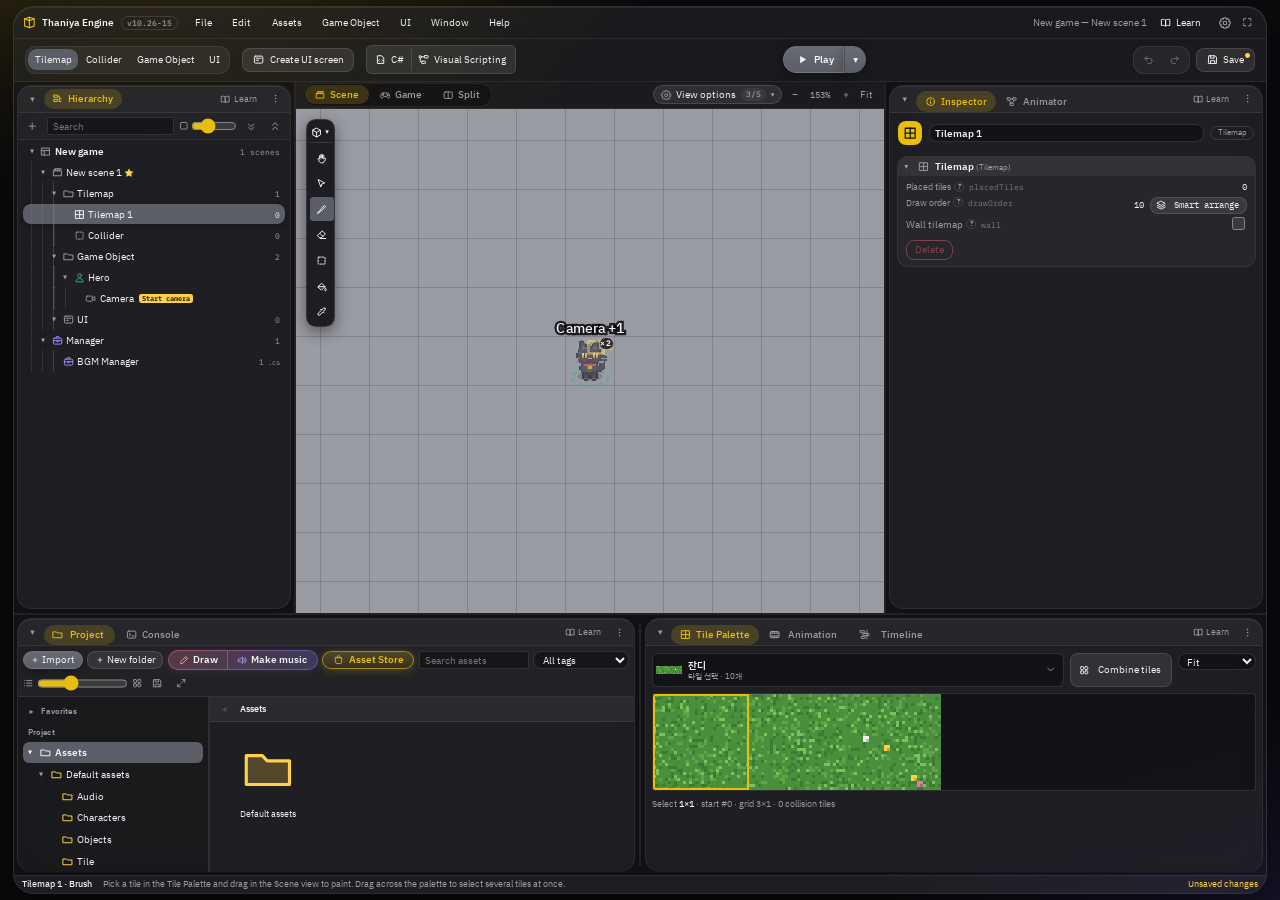
==== commit 011c92ff: "일부 버그 수정, 화면 UI 크기 80%로 축소" ====
--- a/edit.html
+++ b/edit.html
@@ -1,4 +1,4 @@
-<!doctype html><html><head><meta charset=utf8><meta name=viewport content="width=device-width,initial-scale=1,viewport-fit=cover"><link rel="icon" type="image/png" href="[data-uri]"><link rel="apple-touch-icon" href="assets/apple-touch-icon.png"><script src="i18n.js"></script><script src="lang/common.js"></script><script src="lang/edit.js?v=20261123b"></script><script src="theme.js"></script><script src="base-assets.js?v=20261101g"></script><link rel="stylesheet" href="css/light-edit.css"><style>:root{color-scheme:light;box-sizing:border-box;padding-top:env(safe-area-inset-top,0px);padding-bottom:env(safe-area-inset-bottom,0px)}html{scroll-padding-top:env(safe-area-inset-top,0px)}body{margin:0;padding:0;font:14px -apple-system,BlinkMacSystemFont,sans-serif;background:#fff;color:#000}img{max-width:100%}[hidden]:not([hidden=until-found i]){display:none!important}/* 학습 창: 헤더의 「학습」 버튼으로 여는 떠 있는 창 (같은 폴더의 learning.html) */
+<!doctype html><html><head><meta charset=utf8><meta name=viewport content="width=device-width,initial-scale=1,viewport-fit=cover"><link rel="icon" type="image/png" href="[data-uri]"><link rel="apple-touch-icon" href="assets/apple-touch-icon.png"><script src="ui-scale.js?v=20261124a"></script><script src="i18n.js"></script><script src="lang/common.js"></script><script src="lang/edit.js?v=20261124a"></script><script src="theme.js"></script><script src="base-assets.js?v=20261101g"></script><link rel="stylesheet" href="css/light-edit.css"><style>:root{color-scheme:light;box-sizing:border-box;padding-top:env(safe-area-inset-top,0px);padding-bottom:env(safe-area-inset-bottom,0px)}html{scroll-padding-top:env(safe-area-inset-top,0px)}body{margin:0;padding:0;font:14px -apple-system,BlinkMacSystemFont,sans-serif;background:#fff;color:#000}img{max-width:100%}[hidden]:not([hidden=until-found i]){display:none!important}/* 학습 창: 헤더의 「학습」 버튼으로 여는 떠 있는 창 (같은 폴더의 learning.html) */
 .lbtn{display:inline-flex;align-items:center;gap:6px;height:22px;padding:0 9px;background:none;border:0;border-radius:3px;color:var(--fg);white-space:nowrap;flex:none}
 .lbtn:hover{background:var(--hover)}
 .lbtn.on{color:var(--accent)}
@@ -1465,7 +1465,7 @@
 .gview[hidden]{display:none}
 .gvstage{position:relative;flex:1;min-height:0;overflow:auto;display:flex;padding:18px;
   background:radial-gradient(circle at 50% 40%,rgba(233,189,12,.06),transparent 60%),repeating-linear-gradient(45deg,rgba(255,255,255,.018) 0 10px,transparent 10px 20px)}
-.gvstage.free{padding:0}
+.gvstage.free{padding:0;overflow:hidden}
 .gvdev{margin:auto;flex:none;position:relative;transition:padding .2s,border-radius .2s}
 .gvdev.fr{padding:var(--bz,12px);border-radius:calc(var(--br,10px) + var(--bz,12px));background:linear-gradient(145deg,#2c2c33,#16161a);box-shadow:0 0 0 1px rgba(255,255,255,.08),0 24px 60px rgba(0,0,0,.55),inset 0 1px 0 rgba(255,255,255,.1)}
 .gvdev.fr.phone::after{content:"";position:absolute;left:50%;top:calc(var(--bz) / 2 - 2px);width:44px;height:4px;margin-left:-22px;border-radius:4px;background:rgba(255,255,255,.12)}
@@ -2010,7 +2010,7 @@
 body.popbody>.panel[data-id="script"]>.pbody{overflow:hidden}
 body.popbody .phead{cursor:default}
 body.popbody .pcol{display:none}
-</style>
+</style><script>if(window.UIScale)UIScale.refresh()</script>
 
 <div class="app" id="app">
   <header class="menubar" id="menubar">
@@ -2054,7 +2054,7 @@
             <div class="voh">씬 뷰 표시<small>씬 뷰에서만 바뀌고 플레이 화면에는 영향 없음</small></div>
             <label class="vorow"><input type="checkbox" id="optGrid" checked><span><b>그리드</b><small>칸 경계선을 표시한다</small></span></label>
             <label class="vorow"><input type="checkbox" id="optUiHide"><span><b>UI 숨기기</b><small>UI 요소와 UI 캔버스 표시를 숨긴다</small></span></label>
-            <label class="vorow"><input type="checkbox" id="optCol"><span><b>콜라이더 표시</b><small>막힌 칸·허용 칸을 색으로 겹쳐 보여 준다</small></span></label>
+            <label class="vorow"><input type="checkbox" id="optCol"><span><b>콜라이더 표시</b><small>막힌 칸·허용 칸과 3D 콜라이더 상자를 겹쳐 보여 준다</small></span></label>
             <label class="vorow"><input type="checkbox" id="optDim" checked><span><b>다른 레이어 흐리게</b><small>지금 편집 중이 아닌 레이어를 흐리게 그린다</small></span></label>
             <label class="vorow"><input type="checkbox" id="optLight" checked><span><b>조명 미리보기</b><small>씬의 어둠과 빛을 편집 중에도 보여 준다</small></span></label>
             <div class="vofoot"><button type="button" class="btn sm" id="vOptReset">기본값으로</button></div>
@@ -4008,6 +4008,7 @@
 }
 function render(){
   raf=0;try{syncToolbar()}catch(_){}const PL=play&&play.m?play:null,m=PL?PL.m:cur();if(!m)return;
+  try{optColDim(is3D(m))}catch(_){}
   if(GV.view==='game'||GV.split){gvDraw();if(!GV.split)return}
   const dpr=window.devicePixelRatio||1,w=stage.clientWidth,h=stage.clientHeight;
   if(!w||!h)return;
@@ -4655,7 +4656,7 @@
   /* 메시가 없는 오브젝트(카메라 · 빛 · 빈 오브젝트 …)는 아이콘 */
   m.objs.forEach(o=>{if(shown.has(o.id)||!(objOn(m,o)||selIds.has(o.id)))return;const s=s3Proj(p3(o));if(!s)return;s3Glyph(g,o,s[0],s[1],selIds.has(o.id))});
   /* 박스 콜라이더 3D: 크기 상자 (트리거는 점선 · 꺼진 것은 흐리게) */
-  if(setv.colShow!=='off')m.objs.forEach(o=>{const c=o.props&&o.props.col3;if(!c)return;const isS=selIds.has(o.id);if(!colVis(o,isS)||!(objOn(m,o)||isS))return;
+  if(setv.colShow!=='off'&&$('#optCol').checked)m.objs.forEach(o=>{const c=o.props&&o.props.col3;if(!c)return;const isS=selIds.has(o.id);if(!colVis(o,isS)||!(objOn(m,o)||isS))return;
     const L=col3Local(o),M3=R3.math.trs(p3(o),r3(o),s3(o)),S=[];for(let i=0;i<8;i++)S.push(s3Proj(R3.math.tp(M3,[L[i&1][0],L[i>>1&1][1],L[i>>2&1][2]])));
     const on=objOn(m,o)&&c.on!==false;g.strokeStyle=colRgba(on?(isS?1:.8):.35);g.lineWidth=isS?1.6:1.1;if(c.trigger)g.setLineDash([4,3]);g.beginPath();
     [[0,1],[2,3],[4,5],[6,7],[0,2],[1,3],[4,6],[5,7],[0,4],[1,5],[2,6],[3,7]].forEach(([a,b2])=>{if(S[a]&&S[b2]){g.moveTo(S[a][0],S[a][1]);g.lineTo(S[b2][0],S[b2][1])}});g.stroke();g.setLineDash([])});
@@ -4813,7 +4814,13 @@
 let s3InspT=0;function renderInspSoon(){if(s3InspT)return;s3InspT=setTimeout(()=>{s3InspT=0;renderInsp()},80)}
 const s3Up=e=>{if(!S3.drag)return;if(s3Active())e.stopImmediatePropagation();const D=S3.drag;S3.drag=null;cv.style.cursor='';if(D.k==='g'&&D.moved){commit();renderInsp();renderHier()}need()};
 cv.addEventListener('pointerup',s3Up,true);cv.addEventListener('pointercancel',s3Up,true);
-cv.addEventListener('wheel',e=>{if(!s3Active())return;e.stopImmediatePropagation();e.preventDefault();const v=v3Of(cur());v.dist=clamp(v.dist*(e.deltaY>0?1.12:1/1.12),.3,2000);need()},{capture:true,passive:false});
+/* 휠: 앞뒤로 무제한 이동. 기준점까지 거리를 줄이다가 가까워지면(1 미만) 기준점째 앞으로 밀고, 멀어질 때도 2000을 넘으면 기준점째 뒤로 뺀다 · Shift = 4배 빠르게 */
+cv.addEventListener('wheel',e=>{if(!s3Active())return;e.stopImmediatePropagation();e.preventDefault();const v=v3Of(cur());
+  const n=clamp(Math.abs(e.deltaY)/(e.deltaMode===1?3:100),.2,4)*(e.shiftKey?4:1),f=Math.pow(1.12,n),inn=e.deltaY<0;if(!e.deltaY)return;
+  const fw=R3.math.m3v(R3.math.rot3(v.pitch,v.yaw,0),[0,0,1]),push=d=>{v.t=[v.t[0]+fw[0]*d,v.t[1]+fw[1]*d,v.t[2]+fw[2]*d]};
+  if(inn){const nd=v.dist/f;if(nd>=1)v.dist=nd;else{const st=Math.max(.5,v.dist*(f-1))*(e.shiftKey?4:1);if(v.dist>1)v.dist=1;push(st)}}
+  else{const nd=v.dist*f;if(nd<=2000)v.dist=nd;else push(-v.dist*(f-1))}
+  need()},{capture:true,passive:false});
 cv.addEventListener('dblclick',e=>{if(!s3Active())return;e.stopImmediatePropagation();const [mx,my]=s3Pt(e),o=s3Pick(mx,my);if(o)s3Focus(o)},true);
 /* 스페이스를 누르는 동안 손 도구 (도구 모음에도 표시) · 떼면 원래 도구로 */
 let s3SpaceTool=null;
@@ -4926,11 +4933,17 @@
 new ResizeObserver(()=>{need();if(typeof placeSbar==='function')placeSbar()}).observe(stage);
 matchMedia('(prefers-color-scheme: dark)').addEventListener('change',need);
 ['#optGrid','#optUiHide','#optCol','#optDim','#optLight'].forEach(s=>$(s).addEventListener('change',need));
+/* 「콜라이더 표시」는 2D · 3D 씬마다 따로 기억한다: 2D = 콜라이더 타일 겹쳐 보기(기본 끔) · 3D = 박스 콜라이더 3D 상자(기본 켬) */
+var OPT_COL={d:null,v:{'2d':false,'3d':true}};
+try{const q=JSON.parse(localStorage.getItem('thaniya.optCol')||'{}');['2d','3d'].forEach(k=>{if(typeof q[k]==='boolean')OPT_COL.v[k]=q[k]})}catch(_){}
+function optColDim(d3){const k=d3?'3d':'2d';if(OPT_COL.d===k)return;OPT_COL.d=k;const c=$('#optCol');if(c&&c.checked!==OPT_COL.v[k]){c.checked=OPT_COL.v[k];if(window.vOptCount)window.vOptCount()}}
+$('#optCol').addEventListener('change',e=>{OPT_COL.v[OPT_COL.d||'2d']=e.target.checked;try{localStorage.setItem('thaniya.optCol',JSON.stringify(OPT_COL.v))}catch(_){}});
 /* 씬 뷰 환경설정 드롭다운: 버튼 아래에 떠서 체크 항목을 모아 보여 줌 (패널 머리의 스크롤에 잘리지 않게 body로 옮김) */
 (function(){
   const btn=$('#vOptBtn'),pop=$('#vOptPop'),ids=['#optGrid','#optUiHide','#optCol','#optDim','#optLight'],DEF={'#optGrid':true,'#optUiHide':false,'#optCol':false,'#optDim':true,'#optLight':true};
   document.body.appendChild(pop);
-  const count=()=>{const n=ids.filter(s=>$(s).checked).length;$('#vOptN').textContent=n+'/'+ids.length;btn.classList.toggle('mod',ids.some(s=>$(s).checked!==DEF[s]))};
+  const dv=s=>s==='#optCol'?OPT_COL.d==='3d':DEF[s];
+  const count=()=>{const n=ids.filter(s=>$(s).checked).length;$('#vOptN').textContent=n+'/'+ids.length;btn.classList.toggle('mod',ids.some(s=>$(s).checked!==dv(s)))};
   const place=()=>{const r=btn.getBoundingClientRect(),w=pop.offsetWidth||300;pop.style.top=Math.round(r.bottom+6)+'px';pop.style.left=Math.round(clamp(r.right-w,8,innerWidth-w-8))+'px'};
   const open=o=>{pop.hidden=!o;btn.setAttribute('aria-expanded',String(o));if(o){place();const f=pop.querySelector('input');if(f)f.focus({preventScroll:true})}};
   btn.addEventListener('click',()=>open(pop.hidden));
@@ -4938,7 +4951,7 @@
   pop.addEventListener('keydown',e=>{if(e.key==='Escape'){e.preventDefault();e.stopPropagation();open(false);btn.focus()}});
   addEventListener('resize',()=>{if(!pop.hidden)place()});
   ids.forEach(s=>$(s).addEventListener('change',count));
-  $('#vOptReset').onclick=()=>{ids.forEach(s=>{const c=$(s);if(c.checked!==DEF[s]){c.checked=DEF[s];c.dispatchEvent(new Event('change'))}});count()};
+  $('#vOptReset').onclick=()=>{ids.forEach(s=>{const c=$(s),d=dv(s);if(c.checked!==d){c.checked=d;c.dispatchEvent(new Event('change'))}});count()};
   window.vOptCount=count;count();
 })();
 let plT=0;function playLockToast(){const n=performance.now();if(n-plT>1500){plT=n;toast('플레이 중에는 씬을 편집할 수 없습니다. 정지(Esc)한 뒤 편집하세요')}}
@@ -12651,10 +12664,14 @@
 }
 function sizePlay(){
   const d=window.devicePixelRatio||1,el=$('#play'),w=el.clientWidth||innerWidth,h=el.clientHeight||innerHeight;
-  pv.width=Math.max(1,Math.round(w*d));pv.height=Math.max(1,Math.round(h*d));
+  /* 크기가 그대로면 캔버스를 건드리지 않음 (width를 다시 넣으면 그림이 지워져 한 프레임 깜빡임) */
+  const nw=Math.max(1,Math.round(w*d)),nh=Math.max(1,Math.round(h*d)),chg=pv.width!==nw||pv.height!==nh;
+  if(chg){pv.width=nw;pv.height=nh}
   if(!play)return;
   /* 게임 뷰 안에서 실행하면 고른 기기 해상도(논리 px)로 그리고 화면에 맞게 축소/확대해 보여 줍니다 */
   if(play.view==='embed'){const r=gvRes(play.m);play.vw=r.w;play.vh=r.h}else{play.vw=w;play.vh=h}
+  /* 크기가 바뀌어 지워진 캔버스는 다음 프레임을 기다리지 않고 바로 다시 그림 */
+  if(chg&&play.m)try{drawPlay()}catch(e){}
 }
 addEventListener('resize',()=>{if(play)sizePlay()});
 $('#bPlay').onclick=startPlay;$('#pExit').onclick=stopPlay;
@@ -13024,13 +13041,15 @@
   const kind=d.k==='phone'?'phone':d.k==='tab'?'tab':d.k==='hand'?'hand':'pc';
   dev.className='gvdev'+(frame?' fr '+kind:'')+(land?' land':'');
   const bz={phone:11,tab:14,hand:18,pc:8}[kind],br={phone:26,tab:16,hand:12,pc:4}[kind];
-  const pad=free?0:36,fb=frame?bz*2:0,aw=Math.max(40,st.clientWidth-pad-fb),ah=Math.max(40,st.clientHeight-pad-fb);
+  /* 여백은 실제 CSS 값으로 (화면 크기 배율에 따라 바뀜) · 맞춤은 내림으로 계산해 스크롤 막대가 생겼다 사라지며 깜빡이지 않게 */
+  const cs=getComputedStyle(st),padW=free?0:(parseFloat(cs.paddingLeft)||0)+(parseFloat(cs.paddingRight)||0),padH=free?0:(parseFloat(cs.paddingTop)||0)+(parseFloat(cs.paddingBottom)||0);
+  const fb=frame?bz*2:0,aw=Math.max(40,st.clientWidth-padW-fb-1),ah=Math.max(40,st.clientHeight-padH-fb-1);
   let z;
   if(free)z=1;else if(GV.zoom==='fit')z=Math.min(aw/r.w,ah/r.h,4);else z=+GV.zoom||1;
   gvZ=z;
-  const sw=Math.max(1,Math.round(r.w*z)),sh=Math.max(1,Math.round(r.h*z));
+  const fit=!free&&GV.zoom==='fit',sw=Math.max(1,fit?Math.floor(r.w*z):Math.round(r.w*z)),sh=Math.max(1,fit?Math.floor(r.h*z):Math.round(r.h*z));
   dev.style.setProperty('--bz',bz+'px');dev.style.setProperty('--br',Math.round(Math.min(br,br*Math.max(.35,z*1.4)))+'px');
-  scr.style.width=sw+'px';scr.style.height=sh+'px';
+  if(scr.style.width!==sw+'px')scr.style.width=sw+'px';if(scr.style.height!==sh+'px')scr.style.height=sh+'px';
   const c=$('#gv'),dpr=window.devicePixelRatio||1;
   if(c.width!==Math.round(sw*dpr)||c.height!==Math.round(sh*dpr)){c.width=Math.round(sw*dpr);c.height=Math.round(sh*dpr)}
   const C=uiScaleFor(m,r.w,r.h);
@@ -13084,7 +13103,9 @@
 ['#gvW','#gvH'].forEach(sl=>$(sl).addEventListener('change',e=>{const v=clamp(Math.round(+e.target.value)||0,64,8192);if(sl==='#gvW')GV.cw=v;else GV.ch=v;e.target.value=v;gvChanged()}));
 $('#gvSave').addEventListener('click',()=>askName('내 해상도 이름',GV.cw+'×'+GV.ch,v=>{const q={id:uid(),n:v,w:GV.cw,h:GV.ch};GV.mine.push(q);GV.dev='my:'+q.id;GV.rot=false;gvFillSel();gvChanged();toast('"'+v+'" 해상도를 저장했습니다')}));
 $('#gvDel').addEventListener('click',()=>{const d=gvDevice();if(!d.mine)return;GV.mine=GV.mine.filter(q=>'my:'+q.id!==d.id);GV.dev='custom';GV.cw=d.w;GV.ch=d.h;gvFillSel();gvChanged();toast('"'+d.n+'"을(를) 목록에서 삭제했습니다')});
-new ResizeObserver(()=>{if(GV.view==='game'||GV.split){gvLayout();need()}}).observe($('#gvStage'));
+/* 게임 뷰 크기 감시: 실제로 크기가 바뀌었을 때만 다시 배치 (같은 크기로 되풀이되며 깜빡이는 것 방지) · 한 프레임에 한 번 */
+{let gvW=-1,gvH=-1;new ResizeObserver(()=>{const st=$('#gvStage'),w=st.clientWidth,h=st.clientHeight;if(w===gvW&&h===gvH)return;gvW=w;gvH=h;
+  if(GV.view==='game'||GV.split){gvLayout();need()}}).observe($('#gvStage'))}
 /* 씬 뷰 크기가 바뀌면 자유 비율 캔버스도 따라감 */
 new ResizeObserver(()=>{if(gvDevice().k==='free'&&GV.view==='scene'&&getUi())try{renderInsp()}catch(e){}}).observe(stage);
 
@@ -13092,10 +13113,11 @@
 const SETK='thaniya.settings.v1';
 const HOME_URL='https://thaniya.co.kr/';
 const LOGO_URI='[data-uri]';
-const ST_DEF={btn:100,tone:'gray',edOpen:'float',edFs:13,ko:false,acKo:true,acCase:true,sceneBg:'#9a9ca3',fxSpark:false,fxCombo:false,fxSound:false,vsMagnet:true,vsFx:true,vsHelp:true,tileAnim:false,colShow:'all',colColor:'#7ee787'};
-let setv={btn:100,tone:'gray',toneV:2,edOpen:'float',edFs:13,ko:false,acKo:true,acCase:true,sceneBg:'#9a9ca3',fxSpark:false,fxCombo:false,fxSound:false,vsMagnet:true,vsFx:true,vsHelp:true,tileAnim:false,colShow:'all',colColor:'#7ee787',kb:{},tpl:{}};
+const ST_DEF={uiScale:80,btn:100,tone:'gray',edOpen:'float',edFs:13,ko:false,acKo:true,acCase:true,sceneBg:'#9a9ca3',fxSpark:false,fxCombo:false,fxSound:false,vsMagnet:true,vsFx:true,vsHelp:true,tileAnim:false,colShow:'all',colColor:'#7ee787'};
+let setv={uiScale:80,btn:100,tone:'gray',toneV:2,edOpen:'float',edFs:13,ko:false,acKo:true,acCase:true,sceneBg:'#9a9ca3',fxSpark:false,fxCombo:false,fxSound:false,vsMagnet:true,vsFx:true,vsHelp:true,tileAnim:false,colShow:'all',colColor:'#7ee787',kb:{},tpl:{}};
 try{const v=JSON.parse(localStorage.getItem(SETK+'.y'));if(v&&typeof v==='object'){
   if(+v.btn>=40&&+v.btn<=160)setv.btn=+v.btn;
+  if(+v.uiScale>=60&&+v.uiScale<=130)setv.uiScale=Math.round(+v.uiScale);
   /* 버튼 색 기본값이 회색으로 바뀜 (toneV 2): 그 전에 저장된 설정도 한 번 회색으로 맞춤 */
   if(v.toneV===2&&(v.tone==='gray'||v.tone==='yellow'))setv.tone=v.tone;
   if(v.edOpen==='float'||v.edOpen==='dock')setv.edOpen=v.edOpen;
@@ -13119,6 +13141,7 @@
   if(gray){['--sel','--y1','--sel-fg'].forEach(n=>r.removeProperty(n))}
   else{r.setProperty('--sel',hex([233,189,12]));r.setProperty('--y1',hex([246,205,42]));r.setProperty('--sel-fg',k<.6?'#fff7d6':'#1a1400')}
   r.setProperty('--ed-fs',setv.edFs+'px');
+  if(window.UIScale)UIScale.set(setv.uiScale);
 }
 applySettings();
 
@@ -13243,6 +13266,8 @@
         `<select id="stTheme" aria-label="테마"><option value="dark">다크 (기본)</option><option value="light">라이트</option><option value="system">시스템 설정 따르기</option></select>`,'theme 테마 dark light 다크 라이트 밝게 어둡게 밝은 어두운 야간 night mode 모드 system 시스템 테마')}
       ${stItem('tone','화면','버튼 색','appearance.buttonTone','플레이·확인 버튼, 선택된 도구·항목 등 채워진 부분의 색을 고른다. 노란색이 눈부시게 느껴지면 <b>회색</b>으로 바꿔 본다.',
         `<select id="stTone" aria-label="버튼 색"><option value="gray">회색 (기본 · 유니티처럼)</option><option value="yellow">노란색</option></select>`,'색 color 회색 gray grey 노란색 yellow 눈 피로 눈부심 버튼')}
+      ${stItem('uiScale','화면','화면 크기','appearance.uiScale','버튼 · 글자 · 여백 등 엔진 화면 전체의 크기다. 브라우저를 확대 · 축소한 것과 같다. 기본값은 80%다. (슬라이더 더블클릭: 기본값)',
+        `<input type="range" id="stUiScale" min="60" max="130" step="5" aria-label="화면 크기"><output id="stUiScaleV"></output>`,'크기 배율 확대 축소 zoom scale ui 글자 폰트 버튼 밀도')}
       ${stItem('btn','화면','버튼 색 밝기','appearance.accentBrightness','플레이·확인 버튼, 선택된 도구·항목 등 채워진 부분의 밝기를 바꾼다. (슬라이더 더블클릭: 100%)',
         `<input type="range" id="stBtn" min="40" max="160" step="5" aria-label="버튼 색 밝기"><output id="stBtnV"></output>
         <div class="stprev" aria-hidden="true" style="flex:1 0 100%"><span class="stlab">미리보기</span><span class="btn pri">확인</span><span class="tbtn playbtn">${ico('play')}플레이</span><span class="tgroup"><span class="on">선택됨</span><span>도구</span></span><span class="tr on">선택한 항목</span></div>`,'색 accent brightness 노란색')}
@@ -13332,6 +13357,10 @@
   </section>
   <div class="stempty" id="stEmpty" hidden>일치하는 설정이 없다.</div>`;
   /* 화면 */
+  {const u=$('#stUiScale');
+    u.addEventListener('input',()=>{$('#stUiScaleV').textContent=u.value+'%'});
+    u.addEventListener('change',()=>{setv.uiScale=+u.value;applySettings();saveSettings();stSync()});
+    u.addEventListener('dblclick',()=>stReset('uiScale'))}
   const r=$('#stBtn');
   r.addEventListener('input',()=>{setv.btn=+r.value;applySettings();stSync()});
   r.addEventListener('change',saveSettings);
@@ -13382,6 +13411,7 @@
 function stSync(){
   if(stOv.hidden)return;
   const r=$('#stBtn');if(r){r.value=setv.btn;$('#stBtnV').textContent=setv.btn+'%'}
+  const us=$('#stUiScale');if(us){us.value=setv.uiScale;$('#stUiScaleV').textContent=setv.uiScale+'%'}
   const tn=$('#stTone');if(tn)tn.value=setv.tone;
   const sb=$('#stSceneBg');if(sb){sb.value=setv.sceneBg;$('#stSceneBgV').textContent=setv.sceneBg}
   const csw=$('#stColShow');if(csw){csw.value=setv.colShow;$('#stColColor').value=setv.colColor;$('#stColColorV').textContent=setv.colColor}
@@ -13585,7 +13615,7 @@
   if(e.target.closest('#stTour')){closeSettings();setTimeout(()=>{if(window.TOUR)TOUR.start()},120);return}
   if(e.target.closest('#stResetAll')){
     openModal('모든 설정 초기화','<p style="margin:0">화면·편집기·단축키·스크립트 템플릿 설정을 모두 기본값으로 되돌립니다. 프로젝트 데이터는 바뀌지 않습니다.</p>',[{t:'취소'},{t:'초기화',cls:'danger',fn:()=>{
-      setv={btn:ST_DEF.btn,tone:ST_DEF.tone,edOpen:ST_DEF.edOpen,edFs:ST_DEF.edFs,ko:false,acKo:true,acCase:true,sceneBg:ST_DEF.sceneBg,fxSpark:false,fxCombo:false,fxSound:false,vsMagnet:true,vsFx:true,vsHelp:true,tileAnim:false,colShow:ST_DEF.colShow,colColor:ST_DEF.colColor,kb:{},tpl:{}};if(window.TTheme)TTheme.set('dark');koApply();applySettings();saveSettings();sceneBgRefresh();kbRebuild();refreshKbHints();kbRows();stSync();toast('모든 설정을 기본값으로 되돌렸습니다')}}]);
+      setv={uiScale:ST_DEF.uiScale,btn:ST_DEF.btn,tone:ST_DEF.tone,edOpen:ST_DEF.edOpen,edFs:ST_DEF.edFs,ko:false,acKo:true,acCase:true,sceneBg:ST_DEF.sceneBg,fxSpark:false,fxCombo:false,fxSound:false,vsMagnet:true,vsFx:true,vsHelp:true,tileAnim:false,colShow:ST_DEF.colShow,colColor:ST_DEF.colColor,kb:{},tpl:{}};if(window.TTheme)TTheme.set('dark');koApply();applySettings();saveSettings();sceneBgRefresh();kbRebuild();refreshKbHints();kbRows();stSync();toast('모든 설정을 기본값으로 되돌렸습니다')}}]);
   }
 });
 stCont.addEventListener('dblclick',e=>{const tr=e.target.closest('#kbBody tr');if(tr&&!e.target.closest('button'))kbRecord(tr.dataset.kb,'replace')});
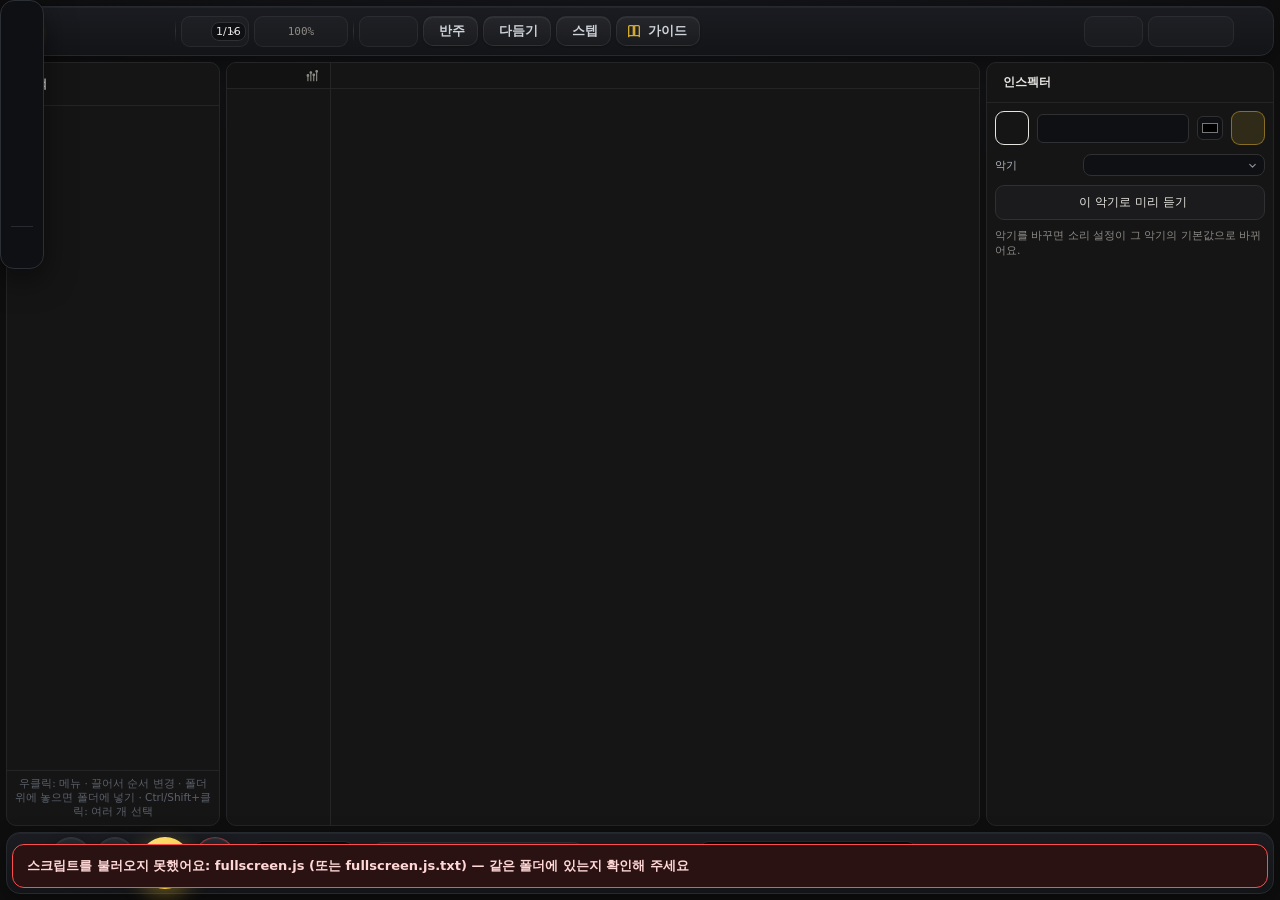
==== commit 4c9f4e09: "Add files via upload" ====
--- a/edit.html
+++ b/edit.html
@@ -1,14668 +1,559 @@
-<!doctype html><html><head><meta charset=utf8><meta name=viewport content="width=device-width,initial-scale=1,viewport-fit=cover"><link rel="icon" type="image/png" href="[data-uri]"><link rel="apple-touch-icon" href="assets/apple-touch-icon.png"><script src="ui-scale.js?v=20261124a"></script><script src="i18n.js"></script><script src="lang/common.js"></script><script src="lang/edit.js?v=20261124a"></script><script src="theme.js"></script><script src="base-assets.js?v=20261101g"></script><link rel="stylesheet" href="css/light-edit.css"><style>:root{color-scheme:light;box-sizing:border-box;padding-top:env(safe-area-inset-top,0px);padding-bottom:env(safe-area-inset-bottom,0px)}html{scroll-padding-top:env(safe-area-inset-top,0px)}body{margin:0;padding:0;font:14px -apple-system,BlinkMacSystemFont,sans-serif;background:#fff;color:#000}img{max-width:100%}[hidden]:not([hidden=until-found i]){display:none!important}/* 학습 창: 헤더의 「학습」 버튼으로 여는 떠 있는 창 (같은 폴더의 learning.html) */
-.lbtn{display:inline-flex;align-items:center;gap:6px;height:22px;padding:0 9px;background:none;border:0;border-radius:3px;color:var(--fg);white-space:nowrap;flex:none}
-.lbtn:hover{background:var(--hover)}
-.lbtn.on{color:var(--accent)}
-.lbtn .ic{color:inherit}
-.lwin{position:fixed;z-index:9100;display:flex;flex-direction:column;min-width:0;min-height:0;background:rgba(34,34,40,.82);-webkit-backdrop-filter:blur(22px) saturate(1.4);backdrop-filter:blur(22px) saturate(1.4);border:1px solid var(--line2);border-radius:18px;box-shadow:var(--shadow);overflow:hidden}
-.lhead{display:flex;align-items:center;gap:4px;height:34px;padding:0 8px 0 12px;flex:none;background:var(--head);border-bottom:1px solid var(--line);cursor:grab;user-select:none;-webkit-user-select:none;touch-action:none}
-.lwin.drag .lhead{cursor:grabbing}
-.ltitle{display:flex;align-items:center;gap:7px;font-weight:600;min-width:0;white-space:nowrap;overflow:hidden;text-overflow:ellipsis}
-.ltitle .ic{color:var(--accent)}
-.lhead .ib{width:26px;height:24px;border-radius:8px}
-.lhead .ib.lclose:hover{background:var(--danger);color:#1a0004}
-.lbody{position:relative;flex:1;min-height:0;background:#14161b}
-.lbody iframe{position:absolute;inset:0;width:100%;height:100%;border:0;background:#14161b}
-.lwin.drag .lbody iframe,.lwin.rsz .lbody iframe{pointer-events:none}
-.lgrip{position:absolute;right:0;bottom:0;width:20px;height:20px;cursor:nwse-resize;z-index:2;touch-action:none}
-.lgrip::before{content:"";position:absolute;right:6px;bottom:6px;width:8px;height:8px;border-right:2px solid rgba(255,255,255,.38);border-bottom:2px solid rgba(255,255,255,.38);border-radius:0 0 3px 0}
-.lwin:fullscreen{border-radius:0;border:0;background:#14161b}
-.lwin:fullscreen .lgrip{display:none}
-.lwin:fullscreen .lhead{cursor:default}
-.lwin.min{left:16px!important;top:auto!important;bottom:34px;width:auto!important;height:auto!important;border-radius:999px}
-.lwin.min .lbody,.lwin.min .lgrip{display:none}
-.lwin.min .lhead{border-bottom:0;cursor:pointer}
-/* 학습 창과 같은 떠 있는 창: 직접 그리기(Pixel-meow) · 에셋 스토어 */
-.xwin{z-index:9150}
-/* 엔진 밖 새 창으로 꺼낸 떠 있는 창: 창 전체를 채움 */
-body.popbody>.xwin.xpopped{position:fixed!important;inset:0!important;width:auto!important;height:auto!important;border-radius:0!important;border:0!important;box-shadow:none!important}
-.xwin.xpopped .lgrip,.xwin.xpopped [data-xw="min"],.xwin.xpopped [data-xw="full"]{display:none!important}
-.xwin.xpopped .lhead{cursor:default}
-.xwin.xpopped [data-xw="pop"] .ic{transform:rotate(180deg)}
-.xwin .lhead{gap:6px}
-.xwin .lbody{background:#14161b}
-#pmo .lbody iframe{background:#fff}
-#slo .lbody,#slo .lbody iframe{background:#0a0b0d}
-.xwin .xchk{display:inline-flex;align-items:center;gap:5px;font-size:12px;font-weight:600;white-space:nowrap;cursor:pointer;opacity:.9}
-.xwin .xchk input{margin:0;accent-color:var(--accent)}
-.slbusy{position:absolute;inset:0;z-index:3;display:flex;align-items:center;justify-content:center;background:rgba(10,11,13,.42);backdrop-filter:blur(6px);-webkit-backdrop-filter:blur(6px);cursor:progress}
-.slbusy .slbox{display:flex;flex-direction:column;align-items:center;gap:10px;min-width:240px;padding:20px 26px;border-radius:16px;background:rgba(20,22,27,.88);border:1px solid rgba(242,194,48,.35);box-shadow:0 14px 40px rgba(0,0,0,.45);color:#e8eaee}
-.slbusy b{font:700 30px var(--f-mono);color:#f2c230;letter-spacing:.5px}
-.slbusy .slbar{width:100%;height:6px;border-radius:99px;background:rgba(255,255,255,.1);overflow:hidden}
-.slbusy .slbar i{display:block;height:100%;width:0;border-radius:99px;background:#f2c230;transition:width .25s ease}
-.slbusy span{font-size:12.5px;font-weight:600;opacity:.85}
-.audet .audic{width:26px;height:26px;flex:none;display:grid;place-items:center;border-radius:6px;background:linear-gradient(160deg,rgba(124,108,240,.32),rgba(42,179,198,.2));color:#c9c2ff}.audet .audic .ic{width:15px;height:15px}
-.gaud .ausl{position:absolute;left:4px;bottom:5px;font:600 9px var(--f-mono);line-height:1.4;padding:0 5px;border-radius:999px;background:rgba(242,194,48,.9);color:#1a1500;pointer-events:none}
-.xwin .pmst{color:var(--ok);font-weight:600;font-size:12px;min-width:0;overflow:hidden;text-overflow:ellipsis;white-space:nowrap;max-width:30%}
-.xacts{display:inline-flex;align-items:center;gap:6px;flex:none}
-.xwin .lhead .xbtn{display:inline-flex;align-items:center;justify-content:center;text-align:center;min-width:78px;height:26px;padding:0 14px;font-size:12px;font-weight:600;line-height:1;border-radius:8px}
-.xsep{width:1px;height:18px;background:var(--line2);margin:0 2px;flex:none}
-.xwin.min .xacts,.xwin.min .xsep,.xwin.min .pmst,.xwin.min .pmedit{display:none}
-.lhead .pmedit{display:inline-flex;align-items:center;gap:6px;padding:2px 10px;border-radius:999px;background:rgba(233,189,12,.16);color:var(--accent);font-size:11.5px;font-weight:600;max-width:34%;overflow:hidden;text-overflow:ellipsis;white-space:nowrap}
-.lhead .pmedit[hidden]{display:none}
-/* UI 빌더 창 머리: 학습 창과 같은 모양 (제목 · 학습 · 축소 · 전체화면 · 새 창 · 닫기) */
-.panel.uibwin>.phead{height:34px;padding:0 8px 0 12px;gap:4px;align-items:center}
-.panel.uibwin>.phead .pcol,.panel.uibwin>.phead .pmenu{display:none}
-.panel.uibwin>.phead .ptab{background:none!important;border:0!important;padding:0;height:auto;color:var(--fg);font-weight:600;gap:7px;order:0}
-.panel.uibwin>.phead .ptab .ic,.panel.uibwin>.phead .ptab .ticon{color:var(--accent)}
-.panel.uibwin>.phead .spacer{order:1}.panel.uibwin>.phead .plearn{order:2}.panel.uibwin>.phead [data-uibw=min]{order:3}.panel.uibwin>.phead [data-uibw=full]{order:4}.panel.uibwin>.phead .ppop{order:5}.panel.uibwin>.phead .pclose{order:6}
-.panel.uibwin>.phead .ib,.panel.uibwin>.phead .ppop,.panel.uibwin>.phead .pclose{width:26px;height:24px;border-radius:8px;display:inline-flex;align-items:center;justify-content:center;align-self:center}
-.panel.uibwin>.phead .pclose:hover{background:var(--danger);color:#1a0004}
-.panel.uibwin.collapsed>.phead [data-uibw=full]{display:none}
-.panel.uibwin .uibBar [data-a=full]{display:none}
-/* 창별 학습: 창 머리글의 「학습」 버튼 · 상황별 안내 */
-.plearn{display:inline-flex;align-items:center;gap:4px;height:22px;padding:0 7px 0 5px;margin-right:2px;background:none;border:0;border-radius:5px;color:var(--mute);font:inherit;font-size:11px;white-space:nowrap;flex:none;align-self:center}
-.plearn:hover{background:var(--hover);color:var(--accent)}
-.plearn .ic{width:13px;height:13px;color:inherit}
-.lnudge{position:fixed;left:16px;bottom:72px;z-index:9050;display:flex;align-items:flex-start;gap:10px;max-width:min(360px,calc(100vw - 32px));padding:11px 12px;background:var(--head);color:var(--fg);border:1px solid var(--line2);border-left:3px solid var(--accent);border-radius:10px;box-shadow:var(--shadow);opacity:0;transform:translateY(8px);pointer-events:none;transition:opacity .2s,transform .2s}
-.lnudge.on{opacity:1;transform:none;pointer-events:auto}
-.lnudge>.ic{width:16px;height:16px;flex:none;margin-top:1px;color:var(--accent)}
-.lnudge .ln-t{font-weight:600}
-.lnudge .ln-d{margin-top:2px;color:var(--mute);line-height:1.45}
-.lnudge .ln-b{display:flex;gap:6px;margin-top:9px}
-.linfo .li-s{margin:0 0 12px;line-height:1.6}
-.linfo .li-m{display:flex;flex-wrap:wrap;align-items:center;gap:6px;margin-bottom:14px}
-.linfo .li-lv{padding:2px 10px;border-radius:999px;background:var(--hover);color:var(--accent);font-size:12px;font-weight:600}
-.linfo .li-k{padding:1px 8px;border-radius:8px;background:var(--hover);color:var(--mute);font:500 12px var(--f-mono,ui-monospace,monospace)}
-.linfo .li-h{margin:0 0 6px;font-weight:600}
-.linfo ol{margin:0;padding-left:22px;color:var(--mute);line-height:1.75}
-@media (prefers-reduced-transparency:reduce){.lwin{background:rgba(34,34,40,.98);-webkit-backdrop-filter:none;backdrop-filter:none}}
-
-/* 버튼 색: 회색 모드 (설정 > 화면 > 버튼 색 · 기본) — 유니티처럼 패널보다 살짝 밝은 회색 + 흰 글자. 노란 그림자·강조 배경도 회색으로 */
-html.btn-gray{--sel:#5c5e67;--y1:#686a74;--sel-fg:#f4f4f7}
-html.btn-gray[data-theme="light"]{--sel:#d3d5dc;--y1:#dfe1e6;--sel-fg:#18181e}
-html.btn-gray .btn.pri,html.btn-gray .tbtn.playbtn{border:1px solid rgba(255,255,255,.10)}
-html.btn-gray[data-theme="light"] .btn.pri,html.btn-gray[data-theme="light"] .tbtn.playbtn{border-color:rgba(0,0,0,.10)}
-/* 회색 모드: 선택 항목의 노란 빛·노란 바탕도 회색으로 (계층 구조 · 프로젝트 · 타일 선택 · 설정 목차 · 자동완성) */
-html.btn-gray .tr.on{box-shadow:0 2px 8px rgba(0,0,0,.28)}
-html.btn-gray[data-theme="light"] .tr.on{box-shadow:0 1px 4px rgba(0,0,0,.12)}
-html.btn-gray .gi.on,html.btn-gray .tpi.on,html.btn-gray .tpnode.on,html.btn-gray .toc.on,html.btn-gray .aci.on,html.btn-gray .kbt tbody tr.sel td{background:color-mix(in srgb,var(--sel) 55%,transparent)}
-html.btn-gray .tpi.on{border-color:var(--sel)}
-html.btn-gray .btn.pri,html.btn-gray .tbtn.playbtn{box-shadow:0 4px 16px rgba(0,0,0,.35)}
-html.btn-gray .addsplit,html.btn-gray .playgrp .playopt{box-shadow:0 4px 16px rgba(0,0,0,.3)}
-html.btn-gray .stkc.on{box-shadow:0 0 0 1px var(--accent),0 6px 18px rgba(0,0,0,.3)}
-/* 테마 버튼: 다크일 때 해(→ 라이트로), 라이트일 때 달(→ 다크로) */
-#bTheme .th-moon,html[data-theme="light"] #bTheme .th-sun{display:none}
-html[data-theme="light"] #bTheme .th-moon{display:block}
-</style>
-<!-- 마이페이지 「실행」으로 열면 에디터 화면 대신 로딩 화면 (플레이가 시작되면 사라짐) -->
-<style>html.prjload body>*:not(#prjLoad){visibility:hidden}
-#prjLoad{display:none}html.prjload #prjLoad{position:fixed;inset:0;z-index:2147483000;display:flex;flex-direction:column;align-items:center;justify-content:center;gap:18px;background:#0b0c0f;color:#e8eaee;font:600 14px -apple-system,BlinkMacSystemFont,"IBM Plex Sans KR","Noto Sans KR",sans-serif}
-#prjLoad .pl-spin{width:42px;height:42px;border-radius:50%;border:3px solid rgba(255,255,255,.12);border-top-color:#e9bd0c;animation:plspin .8s linear infinite}
-#prjLoad .pl-name{font-size:18px;font-weight:700;max-width:80vw;overflow:hidden;text-overflow:ellipsis;white-space:nowrap}
-#prjLoad .pl-sub{font-size:12.5px;font-weight:500;opacity:.6}
-@keyframes plspin{to{transform:rotate(360deg)}}</style>
-<style id="edLoadCss">
-/* 에디터 로딩 화면 (#edLoad) — 엔진 모듈 · 프로젝트 · 에셋을 불러오는 동안. 움직임은 transform/opacity만 써서 무거운 스크립트를 읽는 중에도 끊기지 않음 */
-#edLoad{position:fixed;inset:0;z-index:2147482000;display:flex;align-items:center;justify-content:center;overflow:hidden;background:#0b0c10;color:#eceef3;font:500 13px -apple-system,BlinkMacSystemFont,"IBM Plex Sans KR","Noto Sans KR",sans-serif;transition:opacity .45s ease,visibility .45s}
-#edLoad.out{opacity:0;visibility:hidden;pointer-events:none}
-#edLoad .el-bg{position:absolute;inset:-64px;background-image:linear-gradient(rgba(255,255,255,.035) 1px,transparent 1px),linear-gradient(90deg,rgba(255,255,255,.035) 1px,transparent 1px);background-size:32px 32px;animation:elDrift 9s linear infinite;-webkit-mask:radial-gradient(ellipse at center,#000 10%,transparent 70%);mask:radial-gradient(ellipse at center,#000 10%,transparent 70%)}
-#edLoad .el-glow{position:absolute;width:640px;height:640px;left:50%;top:50%;margin:-320px 0 0 -320px;border-radius:50%;background:radial-gradient(circle,rgba(233,189,12,.16),rgba(233,189,12,0) 62%);animation:elBreath 3.6s ease-in-out infinite}
-#edLoad .el-card{position:relative;display:flex;flex-direction:column;align-items:center;width:min(360px,86vw);transition:transform .45s ease}
-#edLoad.out .el-card{transform:translateY(-8px) scale(.98)}
-#edLoad .el-map{display:grid;grid-template-columns:repeat(5,15px);gap:3px;padding:12px;border-radius:14px;background:rgba(255,255,255,.035);box-shadow:0 0 0 1px rgba(255,255,255,.07),0 18px 50px rgba(0,0,0,.45);margin-bottom:22px}
-#edLoad .el-map i{width:15px;height:15px;border-radius:3px;background:var(--c);transform:scale(0);opacity:0;animation:elTile 3.2s cubic-bezier(.3,1.5,.5,1) infinite;animation-delay:var(--d);box-shadow:inset 0 -3px 0 rgba(0,0,0,.18),inset 0 1px 0 rgba(255,255,255,.18)}
-#edLoad .el-map i.h{border-radius:50%;box-shadow:0 0 0 2px #e9bd0c,0 0 14px rgba(233,189,12,.7)}
-#edLoad .el-brand{font:700 10.5px/1 "IBM Plex Mono",ui-monospace,monospace;letter-spacing:.32em;color:#e9bd0c;margin-bottom:9px;padding-left:.32em}
-#edLoad .el-name{font-size:20px;font-weight:700;letter-spacing:-.01em;max-width:100%;overflow:hidden;text-overflow:ellipsis;white-space:nowrap;margin-bottom:10px}
-#edLoad .el-meta{display:flex;gap:6px;min-height:22px;margin-bottom:20px;flex-wrap:wrap;justify-content:center}
-#edLoad .el-meta span{font-size:11.5px;padding:3px 9px;border-radius:999px;background:rgba(255,255,255,.06);color:rgba(236,238,243,.72);box-shadow:inset 0 0 0 1px rgba(255,255,255,.07);animation:elIn .35s ease both}
-#edLoad .el-meta b{color:#eceef3;font-weight:700;margin-left:4px;font-variant-numeric:tabular-nums}
-#edLoad .el-bar{position:relative;width:100%;height:4px;border-radius:4px;background:rgba(255,255,255,.08);overflow:hidden}
-#edLoad .el-bar>i{position:absolute;inset:0;transform-origin:0 50%;transform:scaleX(.02);background:linear-gradient(90deg,#c99a06,#e9bd0c 60%,#ffe27a);border-radius:4px;transition:transform .35s cubic-bezier(.2,.8,.2,1)}
-#edLoad .el-bar>s{position:absolute;top:0;bottom:0;width:30%;background:linear-gradient(90deg,transparent,rgba(255,255,255,.45),transparent);animation:elShine 1.4s ease-in-out infinite}
-#edLoad .el-stat{display:flex;justify-content:space-between;width:100%;margin-top:10px;font-size:12px;color:rgba(236,238,243,.6)}
-#edLoad .el-stat span:last-child{font:600 11.5px "IBM Plex Mono",ui-monospace,monospace;color:rgba(236,238,243,.85);font-variant-numeric:tabular-nums}
-#edLoad .el-tip{position:absolute;left:50%;bottom:34px;transform:translateX(-50%);display:flex;align-items:center;gap:9px;width:max-content;max-width:min(560px,88vw);padding:8px 14px;border-radius:10px;background:rgba(255,255,255,.04);box-shadow:inset 0 0 0 1px rgba(255,255,255,.06);font-size:12.5px;color:rgba(236,238,243,.75)}
-#edLoad .el-tip b{flex:none;font:700 10px "IBM Plex Mono",ui-monospace,monospace;letter-spacing:.12em;color:#16161a;background:#e9bd0c;border-radius:4px;padding:3px 6px}
-#edLoad .el-tip span{transition:opacity .3s}
-#edLoad .el-tip span.fade{opacity:0}
-html[data-theme="light"] #edLoad{background:#f4f5f8;color:#16171c}
-html[data-theme="light"] #edLoad .el-bg{background-image:linear-gradient(rgba(0,0,0,.05) 1px,transparent 1px),linear-gradient(90deg,rgba(0,0,0,.05) 1px,transparent 1px)}
-html[data-theme="light"] #edLoad .el-map{background:#fff;box-shadow:0 0 0 1px rgba(0,0,0,.07),0 18px 40px rgba(20,22,40,.12)}
-html[data-theme="light"] #edLoad .el-brand{color:#a37c00}
-html[data-theme="light"] #edLoad .el-meta span{background:rgba(0,0,0,.05);color:rgba(22,23,28,.65);box-shadow:inset 0 0 0 1px rgba(0,0,0,.06)}
-html[data-theme="light"] #edLoad .el-meta b{color:#16171c}
-html[data-theme="light"] #edLoad .el-bar{background:rgba(0,0,0,.08)}
-html[data-theme="light"] #edLoad .el-stat{color:rgba(22,23,28,.55)}
-html[data-theme="light"] #edLoad .el-stat span:last-child{color:rgba(22,23,28,.8)}
-html[data-theme="light"] #edLoad .el-tip{background:#fff;box-shadow:0 0 0 1px rgba(0,0,0,.06),0 6px 20px rgba(20,22,40,.06);color:rgba(22,23,28,.72)}
-@keyframes elTile{0%{transform:scale(0);opacity:0}12%{transform:scale(1);opacity:1}72%{transform:scale(1);opacity:1}86%,100%{transform:scale(0);opacity:0}}
-@keyframes elDrift{to{transform:translate(32px,32px)}}
-@keyframes elBreath{0%,100%{transform:scale(.9);opacity:.75}50%{transform:scale(1.06);opacity:1}}
-@keyframes elShine{0%{transform:translateX(-120%)}100%{transform:translateX(420%)}}
-@keyframes elIn{from{opacity:0;transform:translateY(4px)}}
-@media (prefers-reduced-motion:reduce){#edLoad .el-bg,#edLoad .el-glow,#edLoad .el-bar>s{animation:none}#edLoad .el-map i{animation:none;transform:none;opacity:1}}
-</style>
-<script>try{if(/[?&]play=1(&|$)/.test(location.search)){document.documentElement.classList.add('prjload');setTimeout(()=>document.documentElement.classList.remove('prjload'),12000)}}catch(e){}</script>
-</head><body><div id="prjLoad" role="status" aria-live="polite"><div class="pl-spin"></div><div class="pl-name" id="prjLoadName">게임 불러오는 중…</div><div class="pl-sub">Thaniya Engine</div></div><div id="edLoad" role="status" aria-live="polite" aria-label="Thaniya Engine 불러오는 중"><div class="el-bg"></div><div class="el-glow"></div>
-<div class="el-card"><div class="el-map" aria-hidden="true"></div><div class="el-brand">THANIYA ENGINE</div><div class="el-name" id="elName">프로젝트 여는 중</div><div class="el-meta" id="elMeta"></div>
-<div class="el-bar"><i id="elFill"></i><s></s></div><div class="el-stat"><span id="elStep">엔진 준비 중</span><span id="elPct">0%</span></div></div>
-<div class="el-tip"><b>TIP</b><span id="elTip"></span></div></div>
+<!DOCTYPE html>
+<html lang="ko">
+<head>
+<meta charset="utf-8">
+<link rel="icon" href="./Asset/icon.png" type="image/png">
+<link rel="manifest" href="./install/manifest.webmanifest">
+<meta name="theme-color" content="#0a0b0d">
+<meta name="apple-mobile-web-app-capable" content="yes">
+<meta name="mobile-web-app-capable" content="yes">
+<meta name="apple-mobile-web-app-title" content="SoundLab">
+<link rel="apple-touch-icon" href="./install/icons/apple-touch-icon.png">
+<link rel="stylesheet" href="./install/update/update-notifier.css">
+<script src="./install/update/app-version.js" defer></script>
+<script src="./install/update/update-notifier.js" defer></script>
+<script src="./install/install.js" defer></script>
+<link rel="stylesheet" href="./install/update/version-panel.css">
+<script src="./install/update/version-panel.js" defer></script>
+<meta name="viewport" content="width=device-width, initial-scale=1, maximum-scale=1, user-scalable=no, viewport-fit=cover">
+<title>Thaniya-SoundLab</title>
+<link rel="stylesheet" href="app.css?v=20261126l">
+</head>
+<body data-page="edit">
+
+<header id="topbar" class="panel">
+  <button class="logo" id="logoBtn" title="마이페이지 (내 곡 목록)"><b data-icon="logo" data-logo></b><span class="lgName">Thaniya-SoundLab</span></button>
+  <input type="text" id="songName" class="songName" maxlength="40" title="곡 이름 (클릭해서 바꾸기)">
+  <div id="toolDock" title="도구 패널을 여기로 끌어다 놓으면 고정돼요"></div>
+  <div class="sep"></div>
+  <div class="pill mobHide" title="격자 (스냅)">
+    <span class="ib" style="cursor:default" data-icon="magnet"></span>
+    <select id="grid"><option value="1">1/16</option><option value="2">1/8</option><option value="4">1/4</option><option value="8">1/2</option></select>
+  </div>
+  <div class="pill mobHide" title="확대/축소 — Ctrl+휠(화면 전체), Ctrl+Shift+휠(가로만), Ctrl+Alt+휠(세로만), Ctrl+우클릭 드래그">
+    <button class="ib" id="zoomOut" data-icon="minus"></button>
+    <span id="zoomVal">100%</span>
+    <button class="ib" id="zoomIn" data-icon="plus"></button>
+  </div>
+  <div class="sep"></div>
+  <div class="pill">
+    <button class="ib" id="undoBtn" data-icon="undo" title="되돌리기 (Ctrl+Z)"></button>
+    <button class="ib" id="redoBtn" data-icon="redo" title="다시 실행 (Ctrl+Shift+Z)"></button>
+  </div>
+  <div class="pill mobHide"><button class="ib wide" id="accBtn" title="반주 · 비트 만들기 — 추천 반주 · 샘플 반주 · 비트 (J)"><span data-icon="music"></span><span class="wl">반주</span></button></div>
+  <div class="pill mobHide"><button class="ib wide" id="ntBtn" title="노트 다듬기 — 퀀타이즈(박자에 맞추기) · 휴머나이즈(사람 손 느낌) · 고른 노트, 없으면 지금 트랙 전체 (U)"><span data-icon="magnet"></span><span class="wl">다듬기</span></button></div>
+  <div class="pill mobHide"><button class="ib wide" id="stepBtn" title="스텝 입력 (Musical Typing) — 컴퓨터 키보드(모바일은 터치 건반)로 연주해서 멜로디 넣기 (K)"><span data-icon="keys"></span><span class="wl">스텝</span></button></div>
+  <div class="pill mobHide"><button class="ib wide" id="guideBtn" title="기능 가이드 — 기능별 사용법을 시범 영상으로 보기 (F1)"><svg class="i" viewBox="0 0 24 24"><path d="M4 5.5A1.5 1.5 0 0 1 5.5 4H11v15H5.5A1.5 1.5 0 0 0 4 20.5z"/><path d="M20 5.5A1.5 1.5 0 0 0 18.5 4H13v15h5.5a1.5 1.5 0 0 1 1.5 1.5z"/></svg><span class="wl">가이드</span></button></div>
+  <div class="pill mobHide" hidden style="display:none"><button class="ib wide" id="scoreBtn" title="악보 만들기 — 다중 악기 악보 · 피아노 악보를 PDF로 (드럼은 빠져요)"><span data-icon="score"></span><span class="wl">악보</span></button></div>
+  <div class="spacer"></div>
+  <div class="pill engOnly mobHide"><button class="ib engSave" id="engSaveBtn" data-icon="upload" title="이 곡을 Thaniya Engine 프로젝트에 오디오로 저장 (Ctrl+S)"></button></div>
+  <div class="pill">
+    <button class="ib" id="toggleL" data-icon="panelL" title="트랙 패널 보이기/숨기기 (Ctrl+[)"></button>
+    <button class="ib" id="toggleR" data-icon="panelR" title="인스펙터 보이기/숨기기 (Ctrl+])"></button>
+  </div>
+  <div class="pill mobHide">
+    <button class="ib" id="setBtn" data-icon="gear" title="설정 — 박자 · 스케일 · 메트로놈 · 단축키 · 튜토리얼"></button>
+    <button class="ib" id="midiBtn" data-icon="download" title="내보내기 — 악보 · 피아노 롤 영상 · MP3 · MIDI · 프로젝트"></button>
+    <button class="ib" id="clearBtn" data-icon="trash" title="현재 트랙 노트 모두 지우기"></button>
+    <button class="ib kbHide" id="helpBtn" title="단축키 도움말">?</button>
+    <button class="ib kbHide" id="tutBtn" title="튜토리얼 (처음 쓰는 법 둘러보기)"><svg class="i" viewBox="0 0 24 24"><path d="M4 5.5A1.5 1.5 0 0 1 5.5 4H11v15H5.5A1.5 1.5 0 0 0 4 20.5z"/><path d="M20 5.5A1.5 1.5 0 0 0 18.5 4H13v15h5.5a1.5 1.5 0 0 1 1.5 1.5z"/></svg></button>
+  </div>
+  <button class="ib" id="fsBtn" data-icon="fsEnter" title="전체화면 (F11)"></button>
+  <button class="ib" id="moreBtn" title="더보기 메뉴"><svg class="i" viewBox="0 0 24 24"><circle cx="5" cy="12" r="1.2"/><circle cx="12" cy="12" r="1.2"/><circle cx="19" cy="12" r="1.2"/></svg></button>
+</header>
+
+<div id="main">
+  <aside id="side" class="panel">
+    <div class="phead"><span class="tag"><span data-icon="layers"></span>트랙</span><span class="hbtns"><button class="ib" id="addFolder" data-icon="folderPlus" title="빈 폴더 추가 (트랙을 끌어서 넣기 · 묶기는 Ctrl+G)"></button><button class="ib" id="addTrack" data-icon="plus" title="트랙 추가"></button></span></div>
+    <div id="trackList"></div>
+    <div class="sideHint">우클릭: 메뉴 · 끌어서 순서 변경 · 폴더 위에 놓으면 폴더에 넣기 · Ctrl/Shift+클릭: 여러 개 선택</div>
+  </aside>
+  <div class="rz" id="rzL" title="끌어서 크기 조절 · 왼쪽 끝까지 끌거나 더블클릭하면 숨기기"></div>
+  <section id="center" class="panel">
+    <div id="editor">
+      <div id="corner"><button class="ib" id="velBtn" title="세기(벨로시티) 레인 보이기/숨기기 (V)"><svg class="i" viewBox="0 0 24 24"><path d="M5 20V12M10 20V7M15 20v-9M20 20V5"/><circle cx="5" cy="11" r="1.4" fill="currentColor"/><circle cx="10" cy="6" r="1.4" fill="currentColor"/><circle cx="15" cy="10" r="1.4" fill="currentColor"/><circle cx="20" cy="4" r="1.4" fill="currentColor"/></svg></button></div>
+      <div id="rulerWrap"><canvas id="ruler"></canvas></div>
+      <div id="keysWrap"><canvas id="keys"></canvas></div>
+      <div id="rollWrap"><canvas id="roll"></canvas><div id="scroller"><div id="spacer"></div></div><div id="rollPad"><button class="sspFab" id="rpFab" aria-label="선택한 노트 옮기기"><svg class="i" viewBox="0 0 24 24"><path d="M12 3v18M3 12h18M9 6l3-3 3 3M9 18l3 3 3-3M6 9l-3 3 3 3M18 9l3 3-3 3"/></svg></button><button class="sspLinkF" id="rpLinkF" type="button" title="이어 부르기 — 앞 음과 한 음처럼 부드럽게 잇기"><svg class="i" viewBox="0 0 24 24"><path d="M4 16c3-7 6-7 8-4s5 3 8-4"/><circle cx="4" cy="16" r="1.6" fill="currentColor"/><circle cx="20" cy="8" r="1.6" fill="currentColor"/></svg><span>잇기</span></button><div class="sspPad"><button class="sspB" data-mv="up" aria-label="반음 위로"><svg class="i" viewBox="0 0 24 24"><path d="M6 15l6-6 6 6"/></svg></button><button class="sspB" data-mv="left" aria-label="음 길이만큼 왼쪽"><svg class="i" viewBox="0 0 24 24"><path d="M15 6l-6 6 6 6"/></svg></button><button class="sspB sspX" id="rpClose" aria-label="접기"><svg class="i" viewBox="0 0 24 24"><path d="M7 7l10 10M17 7L7 17"/></svg></button><button class="sspB" data-mv="right" aria-label="음 길이만큼 오른쪽"><svg class="i" viewBox="0 0 24 24"><path d="M9 6l6 6-6 6"/></svg></button><button class="sspB" data-mv="down" aria-label="반음 아래로"><svg class="i" viewBox="0 0 24 24"><path d="M6 9l6 6 6-6"/></svg></button><button class="sspB sspLk" id="rpLk" aria-label="이어 부르기" title="이어 부르기 (앞 음과 잇기 · 다시 누르면 풀기)"><svg class="i" viewBox="0 0 24 24"><path d="M4 16c3-7 6-7 8-4s5 3 8-4"/><circle cx="4" cy="16" r="1.6" fill="currentColor"/><circle cx="20" cy="8" r="1.6" fill="currentColor"/></svg></button><button class="sspB sspDel" id="rpDel" aria-label="선택한 노트 삭제" data-icon="trash"></button></div></div><div id="linkHint"><span class="lhIc"><svg class="i" viewBox="0 0 24 24"><path d="M4 16c3-7 6-7 8-4s5 3 8-4"/><circle cx="4" cy="16" r="1.6" fill="currentColor"/><circle cx="20" cy="8" r="1.6" fill="currentColor"/></svg></span><span class="lhTx" id="lhTx"></span><button class="lhBtn" id="lhBtn" type="button"></button></div><div id="pasteBadge"><b><span data-icon="paste"></span>붙여넣기</b><span id="pasteInfo"></span><span>클릭: 놓기 · Shift+클릭: 계속 놓기 · 우클릭/Esc: 취소 · Ctrl+휠: 확대 · 방향키: 화면 이동</span></div>
+      <div id="recPanel">
+        <div class="rpHead"><b><span data-icon="mic"></span>노트 변환 미리보기</b><span id="rpSrc"></span><span id="rpInfo"></span><span class="spacer" style="flex:1"></span><span id="rpBusy"></span></div>
+        <div class="rpBody">
+          <label class="rpf" title="피아노·악기: 동시에 울리는 음을 모두 / 목소리: 노래·허밍 / 음악: 섞인 소리에서 주선율 한 줄">모드<select id="rpMode"><option value="poly">피아노·악기 · 화음 전체</option><option value="voice">목소리 · 단선율</option><option value="music">음악 · 주선율 추출</option></select></label>
+          <label class="rpf" data-modes="voice music" title="높을수록 작은 음 변화도 새 노트로 나눠요">음 변화 민감도<input type="range" id="rpChange" min="0" max="1" step="0.01" value="0.6"><span class="v" id="rpChangeV"></span></label>
+          <label class="rpf" title="높을수록 작은 소리·여린 음도 노트로 잡아요">소리 감지<input type="range" id="rpVoice" min="0" max="1" step="0.01" value="0.55"><span class="v" id="rpVoiceV"></span></label>
+          <label class="rpf" data-modes="voice music" title="이보다 짧은 음은 무시해요">최소 길이<input type="range" id="rpMin" min="25" max="250" step="5" value="60"><span class="v" id="rpMinV"></span></label>
+          <label class="rpf" data-modes="voice music" title="같은 음을 다시 칠 때(소리가 커질 때) 노트를 나눠요">연타 분리<input type="range" id="rpOnset" min="0" max="1" step="0.01" value="0.5"><span class="v" id="rpOnsetV"></span></label>
+          <label class="rpf" title="노트 시작·길이를 맞출 격자">격자 맞춤<select id="rpQ"><option value="1">1/16</option><option value="0.5" selected>1/32 (촘촘)</option><option value="0.25">1/64 (아주 촘촘)</option><option value="0">끄기 (원래 타이밍)</option></select></label>
+          <label class="rpf" title="결과를 옥타브 단위로 옮겨요">옥타브<select id="rpOct"><option value="-2">−2</option><option value="-1">−1</option><option value="0" selected>그대로</option><option value="1">+1</option><option value="2">+2</option></select></label>
+          <label class="rpf" data-modes="poly" title="한 번에 칠 수 있는 최대 음 개수">동시음 최대<select id="rpPoly"><option>1</option><option>2</option><option>3</option><option>4</option><option>5</option><option selected>6</option><option>8</option></select></label>
+          <label class="rpf" data-modes="poly" title="소리가 이만큼 줄어들면 노트가 끝나요. 높을수록 페달처럼 길게">음 길이<input type="range" id="rpDrop" min="4" max="30" step="1" value="10"><span class="v" id="rpDropV"></span></label>
+          <label class="rpf" data-modes="poly" title="화음 중 가장 위 음(멜로디)만 남겨요" style="grid-template-columns:auto 1fr">멜로디만<input type="checkbox" id="rpMelody" style="justify-self:start;accent-color:var(--accent)"></label>
+        </div>
+        <div class="rpFoot">
+          <button class="btn" id="rpPlayRes"><span data-icon="play"></span>결과</button>
+          <button class="btn" id="rpPlayOrig"><span data-icon="play"></span>원본</button>
+          <button class="btn" id="rpPlayBoth"><span data-icon="play"></span>겹쳐 듣기</button>
+          <button class="btn" id="rpStop"><span data-icon="stop"></span></button>
+          <span style="flex:1"></span>
+          <button class="btn" id="rpRedo"><span data-icon="rec"></span>다시 녹음</button>
+          <button class="btn" id="rpCancel">취소</button>
+          <button class="btn primary" id="rpApply">적용 (Enter)</button>
+        </div>
+      </div></div>
+      <div id="velHead"><span class="vhT">세기</span><button class="ib" id="velClose" data-icon="x" title="세기 레인 숨기기 (V)"></button></div>
+      <div id="velWrap"><canvas id="vel"></canvas></div>
+    </div>
+  </section>
+  <div class="rz" id="rzR" title="끌어서 크기 조절 · 오른쪽 끝까지 끌거나 더블클릭하면 숨기기"></div>
+  <aside id="insp" class="panel">
+    <div class="phead"><span class="tag"><span data-icon="info"></span>인스펙터</span><span id="selInfo"></span></div>
+    <div id="inspBody">
+      <div class="insTop"><div class="bigIcon" id="insIcon"></div><input type="text" id="insName" maxlength="24"><input type="color" id="insColor" title="트랙 색상"><button id="insPlay" data-icon="play" title="미리 듣기 — 지금 소리 설정으로 짧은 프레이즈 재생 (P)"></button></div>
+      <div id="instSec">
+        <div class="prow"><span class="plab">악기</span><select id="insInst" style="grid-column:2/4"></select></div>
+        <button class="btn" id="insPreview" style="width:100%;justify-content:center;margin-top:8px"><span data-icon="play"></span>이 악기로 미리 듣기</button>
+        <div class="mhint" style="margin-top:8px">악기를 바꾸면 소리 설정이 그 악기의 기본값으로 바뀌어요.</div>
+      </div>
+      <div id="insSound"></div>
+    </div>
+  </aside>
+</div>
+
+<div id="editBar" class="panel">
+  <div class="ebRow">
+    <button class="ib" data-et="hand" data-icon="hand" title="손 — 화면 이동"></button>
+    <button class="ib" data-et="select" data-icon="select" title="선택"></button>
+    <button class="ib" data-et="pen" data-icon="pen" title="펜"></button>
+    <button class="ib" data-et="eraser" data-icon="eraser" title="지우개"></button>
+    <button class="ib" data-et="range" data-icon="range" title="영역 선택"></button>
+    <button class="ib" data-et="picker" data-icon="picker" title="스포이트"></button>
+    <span class="ebSep"></span>
+    <button class="ib" id="ebZoomOut" data-icon="minus" title="축소"></button>
+    <button class="ib" id="ebZoomIn" data-icon="plus" title="확대"></button>
+  </div>
+  <div class="ebRow ebActs">
+    <div class="ebHead" id="ebHead"></div>
+    <button class="btn ebA" data-ed="copy"><span class="ebI" data-icon="copy"></span><span class="ebL">복사</span></button>
+    <button class="btn ebA" data-ed="paste"><span class="ebI" data-icon="paste"></span><span class="ebL">붙여넣기</span></button>
+    <button class="btn ebA" data-ed="dup"><span class="ebI" data-icon="dup"></span><span class="ebL">복제</span></button>
+    <button class="btn ebA" data-ed="link"><span class="ebI"><svg class="i" viewBox="0 0 24 24"><path d="M4 16c3-7 6-7 8-4s5 3 8-4"/><circle cx="4" cy="16" r="1.6" fill="currentColor"/><circle cx="20" cy="8" r="1.6" fill="currentColor"/></svg></span><span class="ebL">이어 부르기</span></button>
+    <button class="btn ebA" data-ed="group"><span class="ebI" data-icon="layers"></span><span class="ebL">묶기</span></button>
+    <button class="btn ebA" data-ed="ungroup"><span class="ebI" data-icon="layers"></span><span class="ebL">묶음 풀기</span></button>
+    <button class="btn ebA" data-ed="del"><span class="ebI" data-icon="trash"></span><span class="ebL">삭제</span></button>
+    <button class="btn ebA" data-ed="all"><span class="ebI" data-icon="select"></span><span class="ebL">전체 선택</span></button>
+    <button class="btn ebA" data-ed="none"><span class="ebI" data-icon="x"></span><span class="ebL">선택 해제</span></button>
+    <button class="ib ebClose" id="ebClose" title="닫기">✕</button>
+  </div>
+  <button class="ib" id="ebFab" title="편집 메뉴 — 복사 · 붙여넣기 · 삭제 …"><span id="ebFabTx">편집</span></button>
+</div>
+
+<footer id="transport" class="panel">
+  <div class="grp" style="display:flex;gap:4px">
+    <button class="ib big" id="homeBtn" data-icon="home" title="처음으로"></button>
+    <button class="ib big" id="stopBtn" data-icon="stop" title="정지 (Esc)"></button>
+    <button class="ib big" id="playBtn" data-icon="play" title="재생/정지 (Space 짧게)"></button>
+    <button class="ib big rec" id="recBtn" data-icon="rec" title="녹음 (Shift+R) — 끝나면 노트 변환 미리보기"></button>
+  </div>
+  <div class="lcd"><div id="posBar">1.1.1</div><div id="posTime">00:00.0</div></div>
+  <div class="pill mobHide" style="gap:6px;padding:3px 8px">
+    <label class="stk">BPM<input id="bpm" type="number" min="40" max="240"></label>
+    <button class="ib" id="metroBtn" data-icon="metro" title="메트로놈"></button>
+    <button class="ib" id="countBtn" data-icon="countin" title="카운트인 1마디"></button>
+    <button class="ib" id="loopBtn" data-icon="loop" title="반복 구간 켜기/끄기 (L) — Shift+눈금자 끌기로 구간 정하기 · 눈금자 우클릭 = 마커 · 반복 메뉴"></button>
+    <button class="ib" id="midiInBtn" title="MIDI 키보드 연결"><svg class="i" viewBox="0 0 24 24"><rect x="2.5" y="6" width="19" height="12" rx="2"/><path d="M7 6v7M12 6v7M17 6v7"/><path d="M7 13v5M12 13v5M17 13v5" opacity=".5"/></svg></button>
+    <button class="ib midiRec" id="midiRecBtn" hidden title="MIDI 녹음"><svg class="i" viewBox="0 0 24 24"><circle cx="12" cy="12" r="5.5" fill="currentColor"/></svg><span>MIDI</span></button>
+  </div>
+  <div class="sep mobHide"></div>
+  <div class="mobHide" style="display:flex;align-items:center;gap:10px">
+    <button class="ib" id="monBtn" data-icon="mic" title="마이크 테스트 (녹음 없이 음정 확인)"></button>
+    <button class="ib" id="fileBtn" data-icon="upload" title="오디오 파일에서 멜로디 따기 (mp3, wav 등)"></button>
+    <input type="file" id="fileIn" accept="audio/*" hidden>
+    <div class="lcd pitch"><span id="pitchName">—</span><span id="pitchDetail">마이크 대기 중</span></div>
+    <div class="meter" title="입력 레벨 (흰 선 = 감도 기준)"><div id="meterFill"></div><div id="gateMark"></div></div>
+    <label class="lab">감도<span class="gEnd">낮음</span><input type="range" id="gate" min="0.002" max="0.05" step="0.001" value="0.012" style="direction:rtl;width:90px"><span class="gEnd">높음</span></label>
+  </div>
+</footer>
+
+<div id="moreM"><div class="moreBox"><div class="moreHead"><b>메뉴</b><button class="btn" id="moreClose">닫기</button></div><div id="moreBody"></div></div></div>
+
+<div id="palette">
+  <div class="pgrip" id="pgrip" title="끌어서 이동 · 상단 바에 놓으면 고정" data-icon="grip"></div>
+  <button class="ib tool" data-tool="hand" data-icon="hand" title="손 (Q) — 끌어서 화면 이동 · Space 누르는 동안 임시 전환"></button>
+  <button class="ib tool" data-tool="select" data-icon="select" title="선택 (W) — 드래그로 여러 노트 선택 · Shift 추가 · Alt+드래그 복제"></button>
+  <button class="ib tool" data-tool="pen" data-icon="pen" title="펜 (E) — 클릭·드래그로 노트 그리기"></button>
+  <button class="ib tool" data-tool="eraser" data-icon="eraser" title="지우개 (R) — 클릭·드래그로 지우기"></button>
+  <button class="ib tool" data-tool="range" data-icon="range" title="영역 선택 (T) — 사각형으로 영역을 지정해 노트 선택"></button>
+  <button class="ib tool" data-tool="picker" data-icon="picker" title="스포이트 (Y) — 노트를 찍어 그 트랙으로 전환"></button>
+  <div class="psep"></div>
+  <button class="ib" id="dockBtn" title="상단 바에 고정"></button>
+</div>
+
+<div id="modal"><div class="mcard">
+  <!-- 1단계: 악기 고르기 -->
+  <div class="mstep" id="stepPick">
+    <div class="mhead">
+      <div class="searchBox"><span data-icon="search"></span><input type="search" id="instSearch" placeholder="악기 검색 (예: 피아노, 류트, 칩, 8bit, 하프)"></div>
+      <button class="ib" id="mClose1" data-icon="x" title="닫기 (Esc)"></button>
+    </div>
+    <div class="themeWrap">
+      <button class="tnav l" id="thPrev" title="이전 테마">‹</button>
+      <div id="themeRow"></div>
+      <button class="tnav r" id="thNext" title="다음 테마">›</button>
+    </div>
+    <div class="famBar" id="famBar"></div>
+    <div id="instGrid"></div>
+    <div class="mfoot"><span class="mhint" id="pickHint">블록을 클릭하면 바로 들려줘요 · 더블클릭: 바로 추가</span><span class="spacer"></span>
+      <button class="btn" id="pickSet" disabled>세부 설정 ›</button><button class="btn primary" id="pickAdd" disabled>바로 추가</button></div>
+  </div>
+  <!-- 2단계: 트랙 설정 -->
+  <div class="mstep" id="stepSet">
+    <div class="mhead">
+      <button class="ib" id="mBack" data-icon="back" title="악기 바꾸기 — 악기 창에서 다시 고르기"></button>
+      <span class="title" id="mTitle">새 트랙</span><span class="spacer"></span>
+      <button class="ib" id="mClose2" data-icon="x" title="닫기 (Esc)"></button>
+    </div>
+    <div class="setBody">
+      <div class="setLeft">
+        <div class="preview" id="mPrev" title="눌러서 악기 바꾸기"><span class="em" id="mEm"></span><span class="nm" id="mInstName"></span><span class="bar" id="mBar"></span></div>
+        <div class="frow">악기<div class="mInstRow"><select id="mInst" title="악기 바꾸기 — 고르면 바로 들려줘요"></select><button type="button" class="btn sm" id="mInstPick" title="악기 창에서 들어 보며 고르기">둘러보기</button></div></div>
+        <div class="frow">이름<input type="text" id="mName" maxlength="24"></div>
+        <div class="frow">색상<input type="color" id="mColor"></div>
+        <button class="btn" id="mPreview"><span data-icon="play"></span>미리 듣기</button>
+      </div>
+      <div class="setRight" id="mSound"></div>
+    </div>
+    <div class="mfoot"><span class="mhint">슬라이더를 놓으면 바뀐 소리를 들려줘요</span><span class="spacer"></span>
+      <button class="btn" id="mCancel">취소</button><button class="btn primary" id="mOk">트랙 추가</button></div>
+  </div>
+</div></div>
+
+<div id="confirm"><div class="ccard">
+  <div class="cicon" data-icon="trash"></div>
+  <div class="ctitle" id="cTitle"></div><div class="cmsg" id="cMsg"></div>
+  <div class="cbtns"><button class="btn" id="cNo">취소</button><button class="btn danger" id="cYes">확인</button></div>
+</div></div>
+<div id="myPage">
+  <div class="mpTop">
+    <a class="mpBrand" href="./index.html" title="홈으로"><b data-icon="logo" data-logo></b><span class="lbl">Thaniya-SoundLab</span></a>
+    <span style="flex:1"></span>
+    <button class="btn" id="mpFs" title="전체화면" aria-label="전체화면"></button>
+    <a class="btn" id="mpHome" href="./index.html" title="홈" aria-label="홈"><span data-icon="homeH"></span><span class="lbl">홈</span></a>
+    <button class="btn" id="mpBack" title="편집 중인 곡으로" aria-label="편집 중인 곡으로"><span data-icon="pen"></span><span class="lbl">편집 중인 곡으로</span></button>
+  </div>
+  <div class="mpWrap">
+    <div class="mpHead">
+      <div class="avatar" data-icon="logo" data-logo></div>
+      <div><div class="mpTitle">마이페이지</div><div class="mpSub" id="mpSub"></div></div>
+      <span style="flex:1"></span>
+      <button class="btn" id="mpImport" title="파일 불러오기" aria-label="파일 불러오기"><span data-icon="upload"></span><span class="lbl">파일 불러오기</span></button>
+      <button class="btn primary" id="mpNew" title="새 곡 만들기" aria-label="새 곡 만들기"><span data-icon="plus"></span><span class="lbl">새 곡 만들기</span></button>
+    </div>
+    <div class="mpTools">
+      <div class="searchBox mpSearch"><span data-icon="search"></span><input type="search" id="mpSearch" placeholder="곡 이름 검색"></div>
+      <select id="mpSort"><option value="updated">최근 수정순</option><option value="created">만든 순</option><option value="name">이름순</option></select>
+      <button class="btn" id="mpSelBtn" title="선택" aria-label="선택"><span data-icon="clear"></span><span class="lbl">선택</span></button>
+      <span style="flex:1"></span>
+      <div class="mpStorage" title="이 브라우저에 저장된 용량"><div class="bar"><div id="mpStoreFill"></div></div><span id="mpStoreTxt"></span></div>
+    </div>
+    <div class="mpSelBar"><b id="mpSelCnt">0개 선택</b><button class="btn" id="mpSelAll">전체 선택</button><button class="btn danger" id="mpSelDel"><span data-icon="trash"></span>삭제</button><button class="btn" id="mpSelDone">완료</button></div>
+    <div id="mpGrid"></div>
+    <div class="mpDrop" id="mpDrop">여기에 파일을 놓으면 불러와요 (.json 프로젝트 · .mid MIDI)</div>
+  </div>
+  <input type="file" id="mpFile" accept=".json,.mid,.midi,application/json,audio/midi" multiple hidden>
+</div>
+<div id="accModal"><div class="acard">
+  <div class="mhead">
+    <div class="atabs"><button class="atab on" data-tab="rec" title="추천 반주"><span data-icon="sparkle"></span>추천 반주</button><button class="atab" data-tab="sample" title="샘플 반주"><span data-icon="music"></span>샘플 반주</button><button class="atab" data-tab="beat" title="비트"><span data-icon="drum"></span>비트</button></div>
+    <span class="spacer" style="flex:1"></span>
+    <button class="ib" id="accClose" data-icon="x" title="닫기 (Esc)"></button>
+  </div>
+  <div class="abody">
+    <div class="arow" id="paneRec">
+      <div class="rgCtl" id="rgCtl" style="display:flex;align-items:center">
+        <span class="rgCap">구간</span>
+        <div class="rgSeg" role="radiogroup" aria-label="반주 · 비트 구간"><button type="button" class="rgOpt on" data-rg="song" role="radio" aria-checked="true" title="멜로디가 있는 마디 전체에 맞춰요">곡 전체</button><button type="button" class="rgOpt" data-rg="custom" role="radio" aria-checked="false" title="편집 화면 보드에서 시작 ~ 끝 마디를 끌어서 골라요"><span data-icon="range"></span>직접 지정</button></div>
+        <span class="rgInfo" id="rgInfo"></span>
+      </div>
+      <label class="af">멜로디 트랙<select id="accSrc"></select></label>
+      <label class="af" title="코드를 바꾸는 간격">코드 간격<select id="accPer"><option value="auto">자동</option><option value="16">1마디마다</option><option value="8">2박마다</option></select></label>
+      <span style="flex:1"></span>
+      <span class="akey" id="accKeyInfo"></span>
+      <label class="af">조<select id="accKey"></select></label>
+    </div>
+    <div class="arow" id="paneSample" style="display:none">
+      <label class="af">조<select id="accSKey"></select></label>
+      <label class="af">코드 진행<select id="accProg"></select></label>
+    </div>
+    <div class="arow" id="paneBeat" style="display:none">
+      <label class="af">필인<select id="btFill"><option value="0">없음</option><option value="4" selected>4마디마다</option><option value="8">8마디마다</option></select></label>
+      <label class="chk"><input type="checkbox" id="btCrash" checked>첫 박 크래시</label>
+    </div>
+    <div><div class="asecT" id="tlTitle">코드 진행 <span class="mhint">· 칩을 눌러 마디마다 코드를 바꿀 수 있어요 · 편집 화면과 같이 스크롤돼요</span></div>
+      <div id="accTimeline"><div id="tlHead"></div><div class="tlRow" id="accChords"></div><div class="tlRow" id="accBeatRow"></div></div></div>
+    <div><div class="asecT">스타일</div><div id="accStyles" class="hrow"></div></div>
+    <div id="beatSec" style="display:none">
+      <div class="arow" style="margin-bottom:8px">
+        <div class="atabs"><button class="atab on" data-pat="A">기본 패턴</button><button class="atab" data-pat="B">필인 패턴</button></div>
+        <span class="mhint">칸 클릭: 끔 → 약하게 → 보통 → 강하게 · 우클릭: 끄기 · 이름 클릭: 소리 듣기</span>
+        <span style="flex:1"></span>
+        <button class="btn" id="btClear">비우기</button><button class="btn" id="btReset">프리셋으로</button>
+      </div>
+      <div id="seq"></div>
+      <div class="arow" style="margin-top:10px">
+        <label class="af">스윙<input type="range" id="btSwing" min="0" max="0.6" step="0.01" value="0"><span class="pval" id="btSwingV"></span></label>
+        <label class="af">세기<input type="range" id="btGain" min="0.3" max="1" step="0.05" value="0.85"><span class="pval" id="btGainV"></span></label>
+        <label class="af">사람 느낌<input type="range" id="btHuman" min="0" max="1" step="0.05" value="0.3"><span class="pval" id="btHumanV"></span></label>
+        <span style="flex:1"></span>
+        <label class="chk" title="전에 넣은 비트 트랙을 지우고 새로 넣어요"><input type="checkbox" id="btReplace" checked>이전 비트 바꾸기</label>
+      </div>
+    </div>
+    <div id="accParts">
+      <div class="apHead"><div class="asecT">파트 구성 <span class="mhint">· 파트마다 악기 · 연주 패턴 · 옥타브 · 볼륨을 바꾸거나, 꺼져 있는 파트를 켜서 더할 수 있어요 (스타일마다 기억해요)</span></div><span style="flex:1"></span><button type="button" class="btn sm" id="accCustReset" title="이 스타일의 파트 설정을 처음 상태로">스타일 기본값</button></div>
+      <div id="accLayers"></div>
+      <div class="arow apFeel">
+        <label class="af">반주 세기<input type="range" id="accGain" min="0.3" max="1" step="0.05" value="0.8"></label>
+        <label class="af" title="8분 뒷박을 살짝 뒤로 — 재즈 · 셔플 느낌">스윙<input type="range" id="accSwing" min="0" max="0.6" step="0.05" value="0"><span class="pval" id="accSwingV">없음</span></label>
+        <label class="af" title="타이밍 · 세기를 조금씩 흐트러뜨려 사람이 연주한 느낌">사람 손 느낌<input type="range" id="accHuman" min="0" max="1" step="0.05" value="0"><span class="pval" id="accHumanV">없음</span></label>
+        <span style="flex:1"></span>
+        <label class="chk" title="전에 자동으로 넣은 반주 트랙을 지우고 새로 넣어요"><input type="checkbox" id="accReplace" checked>이전 자동 반주 바꾸기</label>
+      </div>
+    </div>
+  </div>
+  <div class="mfoot">
+    <button class="btn" id="accPlay" title="미리 듣기"><span data-icon="play"></span>미리 듣기</button>
+    <button class="btn" id="accStop"><span data-icon="stop"></span></button>
+    <span class="mhint" id="accSum" style="margin-left:6px"></span>
+    <span style="flex:1"></span>
+    <button class="btn" id="accCancel">취소</button><button class="btn primary" id="accOk">반주 추가</button>
+  </div>
+</div></div>
+<div id="stepModal"><div class="scard">
+  <div class="mhead">
+    <div class="siTitle"><span class="siLogo" data-icon="keys"></span>스텝 입력</div>
+    <div class="siGrp siCtl" id="siOctGrp" data-tip="옥타브" data-key="- / +">
+      <span class="siCap">옥타브</span>
+      <div class="siOct"><button class="ib" id="siOctDn" data-tip="옥타브 내리기" data-key="-"><svg class="i" viewBox="0 0 24 24"><path d="M6 12h12"/></svg><kbd id="siOctDnK" hidden></kbd></button><b id="siOctV"></b><button class="ib" id="siOctUp" data-tip="옥타브 올리기" data-key="+"><svg class="i" viewBox="0 0 24 24"><path d="M6 12h12M12 6v12"/></svg><kbd id="siOctUpK" hidden></kbd></button></div>
+    </div>
+    <div class="siGrp siCtl siLenCtl"><span class="siCap">음 길이</span><button type="button" class="siLenBtn" id="siLenBtn" data-tip="음 길이 — 눌러서 고르기" data-key="; / '"></button><div class="siLenPop" id="siLenPop"><div class="atabs" id="siLens"></div></div></div>
+    <label class="chk siSwitch" data-tip="켜면 건반에서 손을 떼는 순간 바로 보드에 들어가요"><input type="checkbox" id="siAuto"><i></i><span>바로 입력</span></label>
+    <span style="flex:1"></span>
+    <button class="ib siHb" id="siHandTool" data-icon="hand" data-tip="손 도구 — 보드를 끌어서 화면만 옮기기 (노트는 안 건드려요)"></button>
+    <button class="ib siHb" id="siKbBtn" data-tip="키보드 배치 보기 · 연주 키 바꾸기"><span data-icon="keys"></span></button>
+    <button class="ib siHb siFsB" id="siFs" aria-label="전체화면"></button>
+    <button class="ib siHb" id="siClose" data-icon="x" data-tip="닫기" data-key="Esc"></button>
+  </div>
+  <div class="siKbPop" id="siKbPop">
+    <div class="siKbPopHead"><b>키보드 배치</b><span class="siPopSub">누르면 노란색으로 켜져요</span><span style="flex:1"></span><button class="btn sm" id="siRemapBtn"><span data-icon="rename"></span>연주 키 바꾸기</button><button class="ib" id="siKbClose" data-icon="x"></button></div>
+    <div class="siKb" id="siKb"></div>
+  </div>
+  <div class="sbody">
+    <div class="siRemapBar" id="siRemapBar"><span id="siRemapMsg"></span><span style="flex:1"></span><button class="btn sm" id="siRemapReset">기본 배치로</button><button class="btn sm primary" id="siRemapDone">설정 끝</button></div>
+    <div class="siTop">
+      <div class="siNow">
+        <div class="siNowMain"><div class="lbl">지금 누른 음</div><div class="nm idle" id="siNowNm">♪</div><div class="sub" id="siNowSub"></div></div>
+        <div class="siNowFoot"><div class="siPos" id="siPos" data-tip="다음 입력 위치 — 보드의 노란 줄"></div>
+        <button class="btn primary" id="siCommit" data-tip="누르고 있는 건반을 보드에 넣기 · 아무 건반도 안 누르면 한 칸 앞으로" data-key="Space">보드에 넣기</button>
+        <div class="siMobCur"><button class="btn" id="siCurL" data-tip="입력 위치 뒤로">◀</button><button class="btn" id="siCurR" data-tip="입력 위치 앞으로">▶</button></div>
+        <div class="siNowBtns"><button class="btn" id="siRest" data-tip="쉼표 — 지금 길이만큼 비우고 다음 칸으로" data-key="Space (빈손)">쉼표</button><button class="btn" id="siBack" data-tip="마지막 음 지우기" data-key="Backspace">지우기</button></div></div>
+      </div>
+    </div>
+    <div class="siBoardBox">
+      <div class="siBoardTop">
+        <div class="siStepBar">
+          <button class="siBackList" id="siCurStep" data-tip="스텝 목록 — 새 스텝 만들기 · 다른 스텝 고르기"><span data-icon="back"></span><span>스텝 목록</span></button>
+          <b class="siCurName" id="siCurName"></b><span class="siCurInfo" id="siCurInfo"></span>
+        </div>
+        <div class="siBoardHead">
+          <button class="ib siTb" id="siSelTool" data-tip="선택 도구 — 노트를 누르면 고르기 · 빈 곳을 끌어 여러 개 고르기 · 고른 노트를 끌어 옮기기 · 노란 버튼 → ◀ ▶ 음 길이만큼 · ▲ ▼ 반음" data-icon="select"></button>
+          <button class="ib siTb" id="siTight" data-tip="모두 한 칸 붙이기 — 음 사이 빈 칸을 한 칸씩 줄이기" data-key="Ctrl+["><svg class="i" viewBox="0 0 24 24"><path d="M2 12h7M6 8.5 9.5 12 6 15.5M22 12h-7M18 8.5 14.5 12 18 15.5M12 5v14"/></svg></button>
+          <button class="ib siTb" id="siSpread" data-tip="모두 한 칸 띄우기 — 음 사이를 한 칸씩 벌리기" data-key="Ctrl+]"><svg class="i" viewBox="0 0 24 24"><path d="M9 12H2M5.5 8.5 2 12l3.5 3.5M15 12h7M18.5 8.5 22 12l-3.5 3.5M12 5v14"/></svg></button>
+          <span class="siTbSep"></span>
+          <button class="ib siTb siMob" id="siDelBtn" data-tip="선택한 노트 삭제" data-icon="eraser"></button>
+          <button class="ib siTb" id="siUndo" data-tip="보드 되돌리기" data-key="Ctrl+Z"><span data-icon="undo"></span></button>
+          <button class="ib siTb" id="siClear" data-tip="이 스텝 보드 비우기"><span data-icon="trash"></span></button>
+          <button class="ib siTb siHelp" id="siHelpBtn">?</button>
+          <button class="ib siTb" id="siMetro" data-tip="메트로놈 — 켜면 재생할 때 박자 소리가 함께 나요" data-icon="metro"></button>
+          <button class="btn siPlayBtn" id="siPlay" data-tip="이 스텝 전체 재생 · 정지" data-key="Enter"><span data-icon="play"></span>재생</button>
+        </div>
+      </div>
+      <div id="siBoardWrap"><canvas id="siBoard"></canvas></div>
+      <div id="siPasteBar"><span class="spbIc"><svg class="i" viewBox="0 0 24 24"><rect x="5" y="4" width="14" height="17" rx="2"/><path d="M9 4V3h6v1"/><path d="M9 11h6M9 15h4"/></svg></span><span class="spbTx"></span><button class="spbNo" id="spbNo" type="button" title="취소 (Esc)"><svg class="i" viewBox="0 0 24 24"><path d="M7 7l10 10M17 7L7 17"/></svg></button><button class="spbOk" id="spbOk" type="button" title="여기에 넣기 (Enter)"><svg class="i" viewBox="0 0 24 24"><path d="M5 12.5l4.5 4.5L19 7.5"/></svg><span>넣기</span></button></div>
+      <div id="siSelPad"><button class="sspFab" id="sspFab" aria-label="선택한 노트 옮기기"><svg class="i" viewBox="0 0 24 24"><path d="M12 3v18M3 12h18M9 6l3-3 3 3M9 18l3 3 3-3M6 9l-3 3 3 3M18 9l3 3-3 3"/></svg></button><button class="sspLinkF" id="sspLinkF" type="button" title="이어 부르기 — 앞 음과 한 음처럼 부드럽게 잇기"><svg class="i" viewBox="0 0 24 24"><path d="M4 16c3-7 6-7 8-4s5 3 8-4"/><circle cx="4" cy="16" r="1.6" fill="currentColor"/><circle cx="20" cy="8" r="1.6" fill="currentColor"/></svg><span>잇기</span></button><button class="sspLinkF sspCopyF" id="sspCopyF" type="button" title="복사 (Ctrl+C)"><svg class="i" viewBox="0 0 24 24"><rect x="8" y="8" width="12" height="12" rx="2"/><path d="M16 8V6a2 2 0 0 0-2-2H6a2 2 0 0 0-2 2v8a2 2 0 0 0 2 2h2"/></svg><span>복사</span></button><button class="sspLinkF sspPasteF" id="sspPasteF" type="button" title="붙여넣기 (Ctrl+V) — 좌우로 옮긴 뒤 ✓"><svg class="i" viewBox="0 0 24 24"><rect x="5" y="4" width="14" height="17" rx="2"/><path d="M9 4V3h6v1"/><path d="M9 11h6M9 15h4"/></svg><span>붙여넣기</span></button><button class="sspLinkF sspClipX" id="sspClipX" type="button" title="복사한 내용 비우기"><svg class="i" viewBox="0 0 24 24"><path d="M7 7l10 10M17 7L7 17"/></svg></button>
+        <div class="sspPad"><button class="sspB" data-mv="up" aria-label="반음 위로"><svg class="i" viewBox="0 0 24 24"><path d="M6 15l6-6 6 6"/></svg></button><button class="sspB" data-mv="left" aria-label="음 길이만큼 왼쪽"><svg class="i" viewBox="0 0 24 24"><path d="M15 6l-6 6 6 6"/></svg></button><button class="sspB sspX" id="sspClose" aria-label="접기"><svg class="i" viewBox="0 0 24 24"><path d="M7 7l10 10M17 7L7 17"/></svg></button><button class="sspB" data-mv="right" aria-label="음 길이만큼 오른쪽"><svg class="i" viewBox="0 0 24 24"><path d="M9 6l6 6-6 6"/></svg></button><button class="sspB" data-mv="down" aria-label="반음 아래로"><svg class="i" viewBox="0 0 24 24"><path d="M6 9l6 6 6-6"/></svg></button><button class="sspB sspCp" id="sspCp" aria-label="복사" title="복사 (Ctrl+C)"><svg class="i" viewBox="0 0 24 24"><rect x="8" y="8" width="12" height="12" rx="2"/><path d="M16 8V6a2 2 0 0 0-2-2H6a2 2 0 0 0-2 2v8a2 2 0 0 0 2 2h2"/></svg></button><button class="sspB sspPs" id="sspPs" aria-label="붙여넣기" title="붙여넣기 (Ctrl+V)"><svg class="i" viewBox="0 0 24 24"><rect x="5" y="4" width="14" height="17" rx="2"/><path d="M9 4V3h6v1"/><path d="M9 11h6M9 15h4"/></svg></button><button class="sspB sspLk" id="sspLk" aria-label="이어 부르기" title="이어 부르기 (앞 음과 잇기 · 다시 누르면 풀기)"><svg class="i" viewBox="0 0 24 24"><path d="M4 16c3-7 6-7 8-4s5 3 8-4"/><circle cx="4" cy="16" r="1.6" fill="currentColor"/><circle cx="20" cy="8" r="1.6" fill="currentColor"/></svg></button><button class="sspB sspDel" id="sspDel" aria-label="선택한 노트 삭제" data-icon="trash"></button></div>
+      </div>
+    </div>
+    <div id="siPiano"></div>
+  </div>
+  <div class="siHelpPop" id="siHelpPop">
+    <div class="hg"><div class="ht">연주 · 입력</div>
+      <div class="hr"><span>건반 누른 채</span><kbd>Space</kbd><em>보드에 넣기 (여러 키 = 화음)</em></div>
+      <div class="hr"><span>아무것도 안 누르고</span><kbd>Space</kbd><em>한 칸 앞으로 (쉼표)</em></div>
+      <div class="hr"><kbd>←</kbd><kbd>→</kbd><em>입력 위치 이동</em></div>
+      <div class="hr"><kbd>-</kbd><kbd>+</kbd><em>옥타브</em><kbd>;</kbd><kbd>'</kbd><em>음 길이</em></div>
+      <div class="hr"><kbd>Backspace</kbd><em>마지막 음 지우기</em><kbd>Enter</kbd><em>재생</em></div></div>
+    <div class="hg"><div class="ht">보드</div>
+      <div class="hr"><span>빈 곳 클릭</span><em>입력 위치 옮기기</em></div>
+      <div class="hr"><span>드래그</span><em>노트 옮기기</em><span>Shift+클릭</span><em>여러 개</em><span>우클릭</span><em>삭제</em></div>
+      <div class="hr"><kbd>Shift</kbd>+<kbd>←</kbd><kbd>→</kbd><em>선택 이동</em><kbd>↑</kbd><kbd>↓</kbd><em>반음</em><kbd>Alt</kbd>+<kbd>←</kbd><kbd>→</kbd><em>길이</em></div></div>
+    <div class="hg"><div class="ht">스텝 · 내보내기</div>
+      <div class="hr"><kbd>Ctrl</kbd>+<kbd>[</kbd><kbd>]</kbd><em>모두 붙이기 · 띄우기</em></div>
+      <div class="hr"><kbd>Ctrl</kbd>+<kbd>Enter</kbd><em>따로</em><kbd>Ctrl</kbd>+<kbd>Shift</kbd>+<kbd>Enter</kbd><em>묶음으로 내보내기</em></div></div>
+  </div>
+  <div class="mfoot">
+    <label class="af" data-tip="노트를 넣을 트랙"><span class="siCap">트랙</span><select id="siTrack"></select></label>
+    <label class="af" data-tip="편집 화면 어디에 넣을지"><span class="siCap">위치</span><select id="siWhere"><option value="head">재생 위치</option><option value="end">트랙 마지막 노트 뒤</option><option value="start">곡 처음</option></select></label>
+    <span class="siSum" id="siSum"></span>
+    <span style="flex:1"></span>
+    <button class="btn ghost" id="siCancel">닫기</button>
+    <button class="btn" id="siExport" data-tip="따로 내보내기 — 노트를 낱개로 넣어요" data-key="Ctrl+Enter"><span data-icon="download"></span><span>따로<span class="ssL"> 내보내기</span></span></button>
+    <button class="btn primary" id="siExportB" data-tip="묶음으로 내보내기 — 스텝 하나가 한 덩어리로 들어가 통째로 선택돼요" data-key="Ctrl+Shift+Enter"><span data-icon="download"></span><span>묶음<span class="ssL">으로 내보내기</span></span></button>
+  </div>
+</div></div>
+<div id="stepMgr"><div class="smCard">
+  <div class="smHead">
+    <div class="smTitle"><svg class="i" viewBox="0 0 24 24"><rect x="3.5" y="3.5" width="7" height="7" rx="1.5"/><rect x="13.5" y="3.5" width="7" height="7" rx="1.5"/><rect x="3.5" y="13.5" width="7" height="7" rx="1.5"/><rect x="13.5" y="13.5" width="7" height="7" rx="1.5"/></svg><span id="smTitleT">스텝 관리</span><span id="smCount"></span></div>
+    <span style="flex:1"></span>
+    <div class="smSort" id="smSort"><span class="siCap">정렬</span><button class="btn sm" data-sort="name" data-tip="이름순으로 정렬">이름</button><button class="btn sm" data-sort="notes" data-tip="노트가 많은 순으로 정렬">노트 수</button><button class="btn sm" data-sort="mod" data-tip="최근에 고친 순으로 정렬">최근 수정</button></div>
+    <button class="ib siHb" id="smClose" data-icon="x" data-tip="닫기" data-key="Esc"></button>
+  </div>
+  <div class="smGrid" id="smGrid"></div>
+  <div class="smFoot" id="smFoot">카드를 누르면 편집 · 끌어서 순서 바꾸기<span class="smTouch">(터치는 꾹 누른 뒤)</span> · 체크한 스텝은 이 순서대로 내보내져요</div>
+</div></div>
+<div id="siTip"></div>
+<div id="placeBar"><button class="btn" id="plCancel" title="취소"><span data-icon="x"></span></button><div class="plTx"><b>넣을 위치</b><span id="plPos"></span><small>위 눈금자를 누르거나 끌어서 ▼를 옮기세요</small></div><button class="btn" id="plStart" title="곡 처음으로"><span data-icon="home"></span></button><button class="btn primary" id="plOk"><span data-icon="download"></span>여기에 넣기</button></div>
+<div id="tut"></div>
+<div id="setM"><div class="smCard" role="dialog" aria-label="설정">
+  <div class="smTop">
+    <div class="smTitle"><span class="smGear" data-icon="gear"></span><b>설정</b></div>
+    <div class="smSearch"><span data-icon="search"></span><input type="text" id="smQ" placeholder="설정 검색 (예: 박자, 메트로놈, 복사, 펜)" autocomplete="off"></div>
+    <button class="ib smX" id="smX" title="닫기 (Esc)" data-icon="x"></button>
+  </div>
+  <div class="smSub"><span class="smTab">사용자</span><span class="smNote">변경하면 바로 적용되고 이 브라우저에 저장돼요</span></div>
+  <div class="smBody">
+    <nav class="smNav" id="smNav">
+      <button type="button" data-pg="general" class="on">일반</button>
+      <button type="button" data-pg="play">재생 · 녹음</button>
+      <button type="button" data-pg="keys">단축키</button>
+      <button type="button" data-pg="about">정보</button>
+      <button type="button" data-pg="version">버전 정보</button>
+      <div class="smNavFoot">
+        <div class="smPair"><button type="button" class="smPairB" id="smTut"><svg class="i" viewBox="0 0 24 24"><path d="M4 5.5A1.5 1.5 0 0 1 5.5 4H11v15H5.5A1.5 1.5 0 0 0 4 20.5z"/><path d="M20 5.5A1.5 1.5 0 0 0 18.5 4H13v15h5.5a1.5 1.5 0 0 1 1.5 1.5z"/></svg><span>튜토리얼</span></button><button type="button" class="smPairB" id="smKeyB"><span class="smKq">⌘</span><span>단축키</span></button></div>
+        <div class="smApp"><b data-icon="logo" data-logo></b><div><strong>Thaniya-SoundLab</strong><span>작곡을 간단하게</span></div></div>
+      </div>
+    </nav>
+    <div class="smMain" id="smMain">
+      <section data-pg="general"><h2>일반</h2>
+      <div class="smRow" data-q="박자 time signature 2/4 3/4 4/4 5/4 마디"><div class="smL"><b>박자</b><p>한 마디에 4분음표가 몇 개인지 정해요. 마디 줄 · 메트로놈 · 악보 · 반주가 따라 바뀌어요.</p></div><div class="smC"><select id="tsSel"><option value="2">2/4 박자</option><option value="3">3/4 박자</option><option value="4">4/4 박자</option><option value="5">5/4 박자</option></select></div></div>
+      <div class="smRow" data-q="스케일 조 key 장조"><div class="smL"><b>스케일</b><p>고른 조에 맞는 건반 줄을 밝게 보여 주고, 악보 조표에도 쓰여요.</p></div><div class="smC"><select id="key"></select></div></div>
+      <div class="smRow" data-q="건반 표기 도레미 CDE 계이름 음이름"><div class="smL"><b>건반 표기</b><p>건반과 노트에 도레미로 쓸지, C D E로 쓸지 골라요.</p></div><div class="smC"><select id="labelMode"><option value="sol">도레미</option><option value="abc">C D E</option></select></div></div>
+      <div class="smRow" data-q="격자 스냅 grid 1/8 1/16"><div class="smL"><b>격자 (스냅)</b><p>노트를 그리고 옮길 때 맞춰지는 칸 크기예요.</p></div><div class="smC"><select id="spGrid"><option value="1">1/16</option><option value="2">1/8</option><option value="4">1/4</option><option value="8">1/2</option></select></div></div>
+      </section>
+      <section data-pg="play"><h2>재생 · 녹음</h2>
+      <div class="smRow" data-q="메트로놈 박자 소리 클릭 metronome"><div class="smL"><b>메트로놈</b><p>재생·녹음할 때 박자 소리를 내요. 마디 첫 박은 더 크게 울려요.</p></div><div class="smC"><button class="spTog" id="spMetro" type="button"><i></i></button></div></div>
+      <div class="smRow" data-q="카운트인 녹음 준비 count-in"><div class="smL"><b>카운트인 (1마디)</b><p>녹음을 시작하기 전에 한 마디를 먼저 세어 줘요.</p></div><div class="smC"><button class="spTog" id="spCount" type="button"><i></i></button></div></div>
+      </section>
+      <section data-pg="keys"><h2>단축키</h2>
+        <p class="smLead">키 칸을 누른 뒤 새로 쓸 키를 누르면 바뀌어요 · <kbd>Esc</kbd> 취소 · 다른 기능과 겹치면 그쪽은 비워져요.</p>
+        <div class="kbList" id="kbList"></div>
+        <div class="kbFoot"><button type="button" class="btn sm" id="kbReset">모두 기본값으로</button></div>
+        <h3 class="smH3">마우스 · 그 밖의 조작 <span>(바꿀 수 없음)</span></h3>
+        <div class="kbRef" id="kbRef"></div>
+      </section>
+      <section data-pg="about"><h2>정보</h2>
+        <div class="smRow" data-q="튜토리얼 사용법 처음 tutorial"><div class="smL"><b>튜토리얼</b><p>처음 쓰는 법을 화면을 짚어 가며 다시 볼 수 있어요.</p></div><div class="smC smBtns"><button type="button" class="btn sm" id="smTutPc">PC 튜토리얼</button><button type="button" class="btn sm" id="smTutMob">모바일 튜토리얼</button></div></div>
+        <div class="smRow" data-q="드럼 키트 타악기"><div class="smL"><b>드럼</b><p>드럼은 '드럼 키트' 악기 트랙으로 넣어요. 드럼 트랙을 고르면 건반 대신 타악기 이름이 보여요.</p></div></div>
+        <div class="smRow" data-q="저장 브라우저 자동 저장"><div class="smL"><b>저장</b><p>곡과 설정은 이 브라우저에 자동으로 저장돼요. 다른 기기로 옮기려면 마이페이지에서 프로젝트 파일로 내보내세요.</p></div></div>
+      </section>
+      <section data-pg="version"><h2>버전 정보</h2>
+        <div id="tslVer"></div>
+      </section>
+      <div class="smEmpty" id="smEmpty">검색 결과가 없어요</div>
+    </div>
+  </div>
+</div></div>
+<div id="toast"></div>
+<div id="ctx"></div>
+<div id="help"><div class="card">
+  <div style="display:flex;align-items:center;gap:8px;margin-bottom:8px"><h3 style="margin:0">도구 & 단축키</h3><span style="flex:1"></span><button class="btn sm" id="helpTutPc">PC 튜토리얼</button><button class="btn sm" id="helpTutMob">모바일 튜토리얼</button></div>
+  <table>
+    <tr><td><kbd>Q</kbd> 손</td><td>화면 끌어서 이동 (휠 클릭 드래그도 가능) · <kbd>Space</kbd>를 누르고 있는 동안 임시로 손 도구</td></tr>
+    <tr><td><kbd>W</kbd> 선택</td><td>빈 곳 드래그 = 사각형 선택 · <kbd>Shift</kbd> 추가 · 선택 노트 드래그 = 이동 · <kbd>Alt</kbd>+드래그 = 복제</td></tr>
+    <tr><td><kbd>E</kbd> 펜</td><td>빈 칸 클릭·드래그로 노트 그리기. 노트를 잡으면 이동, 오른쪽 끝은 길이</td></tr>
+    <tr><td><kbd>R</kbd> 지우개</td><td>클릭·드래그로 지우기 (우클릭 드래그도 지우개)</td></tr>
+    <tr><td><kbd>T</kbd> 영역 선택</td><td>노트 위에서 시작해도 사각형 영역 지정</td></tr>
+    <tr><td><kbd>Y</kbd> 스포이트</td><td>반투명 노트를 찍으면 그 트랙으로 전환</td></tr>
+    <tr><td>확대 / 축소</td><td><kbd>Ctrl</kbd>+휠 = 화면 전체 · <kbd>Ctrl</kbd>+<kbd>Shift</kbd>+휠 = 가로만 · <kbd>Ctrl</kbd>+<kbd>Alt</kbd>+휠 = 세로만 · <kbd>Ctrl</kbd>+우클릭 드래그 = 좌우로 가로, 위아래로 세로</td></tr>
+    <tr><td>방향키 · <kbd>A</kbd> <kbd>D</kbd></td><td>(A = ←, D = →) 선택한 노트가 있으면 노트 이동 (←→ 격자, ↑↓ 반음, <kbd>Shift</kbd>+↑↓ 옥타브) · 선택이 없거나 붙여넣기 중이면 화면 이동 (<kbd>Shift</kbd> = 크게)</td></tr>
+    <tr><td><kbd>Ctrl</kbd>+C / X / V / D / A</td><td>복사 / 잘라내기 / 붙여넣기(마우스를 따라다니다 클릭하면 놓기) / 바로 뒤에 복제 / 전체 선택</td></tr>
+    <tr><td>묶음 <kbd>Ctrl</kbd>+B</td><td>스텝 입력에서 '묶음'으로 내보낸 노트(점선 상자)는 하나만 눌러도 통째로 선택돼요 → 그대로 끌어 옮기기 · <b>이름표(▣ 이름)를 잡고 끌어도</b> 통째로 이동(Alt = 복제) · <kbd>Ctrl</kbd>+C/X/V · <kbd>Delete</kbd> · <kbd>Ctrl</kbd>+B = 선택한 노트 묶기 · <kbd>Ctrl</kbd>+<kbd>Shift</kbd>+B = 묶음 풀기</td></tr>
+    <tr><td>이어 부르기 <kbd>Ctrl</kbd>+L</td><td>선택한 노트를 앞 음과 한 음처럼 이어요 — 다시 치지 않고 음높이만 부드럽게 미끄러짐(흰 곡선 표시) · 빈틈은 앞 노트를 늘려 메움 · 보컬은 가사가 빈 노트가 앞 글자를 끌어 불러요 · 다시 누르면 풀기</td></tr>
+    <tr><td><kbd>Ctrl</kbd>+Z / Shift+Z</td><td>되돌리기 / 다시 실행</td></tr>
+    <tr><td><kbd>Space</kbd> 짧게 · <kbd>Shift</kbd>+<kbd>R</kbd> · <kbd>Esc</kbd></td><td>재생·정지 · 녹음 · 정지(선택 해제)</td></tr>
+    <tr><td>반주 · 비트 <kbd>J</kbd></td><td>추천: 멜로디의 조·코드를 분석해 스타일별 반주 생성 · 샘플: 조와 코드 진행을 골라 반주 깔기 · 비트: 장르 비트 프리셋 + 16칸 스텝 편집(기본/필인), 스윙·사람 느낌 · 마디 줄은 편집 화면과 같이 스크롤</td></tr>
+    <tr><td>스텝 입력 <kbd>K</kbd></td><td>컴퓨터 키보드로 건반 연주 · <kbd>Z</kbd>~<kbd>M</kbd> = 도~시, <kbd>Q</kbd>~<kbd>]</kbd> = 한 옥타브 위 도~그 위 솔, 그 사이 윗줄 키 = 검은건반 · <kbd>-</kbd>/<kbd>+</kbd> 옥타브 · 건반을 누른 채 <kbd>Space</kbd> 보드에 넣기 · 아무 건반도 안 누르고 <kbd>Space</kbd> = 한 칸 앞으로(쉼표) · <kbd>Enter</kbd> 보드 전체 재생/정지 · <kbd>←</kbd><kbd>→</kbd> 입력 위치를 음 길이만큼 이동 · <kbd>;</kbd>/<kbd>'</kbd> 음 길이 · <kbd>Ctrl</kbd>+<kbd>Enter</kbd> 따로 내보내기 · <kbd>Ctrl</kbd>+<kbd>Shift</kbd>+<kbd>Enter</kbd> 묶음으로 내보내기 · <b>스텝</b>: 보드를 여러 개 만들어 이름 짓기 · ▶ 미리 듣기 · 체크한 스텝을 차례로 내보내기 · <kbd>Ctrl</kbd>+<kbd>[</kbd>/<kbd>]</kbd> 모두 한 칸 붙이기/띄우기 · 창이 열린 동안 다른 단축키는 꺼져요 · 연주 키는 '연주 키 설정'에서 바꿀 수 있어요 · <b>모바일</b>: 아래 건반을 터치해서 연주(여러 손가락 = 화음) · 손을 떼면 보드에 들어가요('바로 입력') · 임시 보드: 빈 칸을 톡 = 노트 칠하기 · 칠한 노트를 다시 톡 = 지우기 · 노트를 끌면 옮기기 · 빈 곳을 밀면 스크롤 · 입력 위치는 ◀ ▶</td></tr>
+    <tr><td>마이페이지</td><td>왼쪽 위 로고 아이콘 또는 <kbd>Ctrl</kbd>+O · 곡 목록, 새 곡, 이름 바꾸기, 복제, 삭제, 프로젝트(.json)/MIDI 불러오기·내보내기 · 곡의 '편집'을 누르면 에디터로</td></tr>
+    <tr><td>트랙 목록</td><td>클릭: 선택 · 끌기: 순서 변경 · 우클릭: 메뉴 · 연필 버튼: 트랙 설정 · Ctrl/Shift+클릭: 여러 트랙 선택 · Ctrl+G: 폴더로 묶기</td></tr>
+  </table>
+  <p style="color:var(--muted);margin:10px 0 0">드럼은 '드럼 키트' 악기 트랙으로 넣어요. 드럼 트랙을 고르면 건반 대신 타악기 이름이 표시돼요.</p>
+</div></div>
+
+<div id="ntM"><div class="ntCard" role="dialog" aria-label="노트 다듬기">
+  <div class="ntHead">
+    <div class="atabs"><button class="atab on" data-nt="q" title="박자 격자에 맞추기"><span data-icon="magnet"></span>퀀타이즈</button><button class="atab" data-nt="h" title="조금씩 흐트러뜨려 사람 손 느낌 내기"><span data-icon="sparkle"></span>휴머나이즈</button></div>
+    <span style="flex:1"></span>
+    <button class="ib" id="ntClose" data-icon="x" title="닫기 (Esc)"></button>
+  </div>
+  <div class="ntBody">
+    <div class="ntPane" data-nt="q">
+      <label class="ntRow"><span class="ntL">격자<small>어디에 맞출지</small></span><select id="ntGrid"></select><span></span></label>
+      <label class="ntRow"><span class="ntL">강도<small>100% = 딱 맞게 · 낮추면 원래 느낌이 남아요</small></span><input type="range" id="ntStr" min="0" max="100" step="5" value="100"><span class="pval" id="ntStrV"></span></label>
+      <label class="ntRow"><span class="ntL">스윙<small>짝수 번째 칸을 뒤로 · 66% ≈ 셋잇단</small></span><input type="range" id="ntSwing" min="50" max="75" step="1" value="50"><span class="pval" id="ntSwingV"></span></label>
+      <label class="chk ntChk"><input type="checkbox" id="ntEnds">노트 끝(길이)도 격자에 맞추기</label>
+    </div>
+    <div class="ntPane" data-nt="h" hidden>
+      <label class="ntRow"><span class="ntL">타이밍<small>시작을 앞뒤로 조금씩</small></span><input type="range" id="ntHT" min="0" max="40" step="1" value="12"><span class="pval" id="ntHTV"></span></label>
+      <label class="ntRow"><span class="ntL">세기<small>벨로시티를 조금씩</small></span><input type="range" id="ntHV" min="0" max="40" step="1" value="12"><span class="pval" id="ntHVV"></span></label>
+      <label class="ntRow"><span class="ntL">길이<small>음 길이를 조금씩</small></span><input type="range" id="ntHL" min="0" max="30" step="1" value="5"><span class="pval" id="ntHLV"></span></label>
+      <div class="ntRow2"><label class="chk ntChk"><input type="checkbox" id="ntHChord" checked>화음은 같이 움직이기</label><button class="btn" id="ntHSeed" title="다른 무작위 값으로 다시"><span data-icon="sparkle"></span>다시 섞기</button></div>
+    </div>
+  </div>
+  <div class="ntFoot">
+    <button class="btn" id="ntPlay" title="들어보기 (Space)"><span data-icon="play"></span>들어보기</button>
+    <span class="ntInfo" id="ntInfo"></span>
+    <button class="btn" id="ntCancel">취소</button><button class="btn primary" id="ntOk">적용</button>
+  </div>
+</div></div>
+
+<div id="rangeBar" role="toolbar" aria-label="구간 지정">
+  <button class="btn" id="rgCancel" data-icon="x" title="취소 (Esc)"></button>
+  <div class="rgTx"><b>반주 · 비트 구간</b><span id="rgPos"></span><small>보드나 눈금자를 끌어서 고르기 · 양 끝을 끌면 길이 조절</small></div>
+  <button class="btn" id="rgAll" title="곡 전체로 되돌리기">곡 전체</button>
+  <button class="btn primary" id="rgOk"><span data-icon="check"></span>확인</button>
+</div>
+
 <script>
-/* 에디터 로딩 화면: window.EDLOAD.set(0~1, 단계, 개수) · name(이름) · meta(프로젝트) · assets(n) · done()
-   학습 실습장(learn=1 · 학습 화면이 자기 로딩을 띄움)과 「실행」(play=1 · #prjLoad)에서는 쓰지 않음 */
-(function(){
-  var el=document.getElementById('edLoad'),noop=function(){};
-  var skip=/[?&](learn|play)=1(&|$)/.test(location.search);
-  if(skip||!el){if(el)el.remove();window.EDLOAD={set:noop,name:noop,meta:noop,assets:noop,done:noop};return}
-  var T=function(s,v){return window.TI18N?TI18N.t(s,v):String(s).replace(/\{(\w+)\}/g,function(x,k){return v&&k in v?v[k]:x})};
-  if(window.TI18N)TI18N.add({'프로젝트 여는 중':['Opening project','プロジェクトを開いています','正在打开项目'],'엔진 준비 중':['Preparing engine','エンジンを準備中','正在准备引擎'],
-    '엔진 모듈 불러오는 중':['Loading engine modules','エンジンモジュールを読み込み中','正在加载引擎模块'],'편집기 준비 중':['Preparing editor','エディターを準備中','正在准备编辑器'],
-    '에셋 불러오는 중':['Loading assets','アセットを読み込み中','正在加载资源'],'기본 에셋 확인 중':['Checking default assets','基本アセットを確認中','正在检查默认资源'],'씬 그리는 중':['Drawing the scene','シーンを描画中','正在绘制场景'],'완료':['Done','完了','完成'],
-    '씬':['Scenes','シーン','场景'],'오브젝트':['Objects','オブジェクト','对象'],'에셋':['Assets','アセット','资源'],'Thaniya Engine 불러오는 중':['Loading Thaniya Engine','Thaniya Engine を読み込み中','正在加载 Thaniya Engine'],
-    '계층 구조의 오브젝트를 프로젝트 창으로 끌어다 놓으면 프리팹이 된다.':['Drag an object from the Hierarchy into the Project window to make a prefab.','階層のオブジェクトをプロジェクトウィンドウへドラッグするとプレハブになります。','把层级中的对象拖到项目窗口即可生成预制体。'],
-    '볼륨 컴포넌트로 화면에 색 보정 · 노이즈 · VHS 같은 후처리 효과를 입힐 수 있다.':['Use a Volume component to add post-processing like color grading, noise or VHS.','ボリュームコンポーネントで色補正・ノイズ・VHSなどのポストエフェクトをかけられます。','用体积组件可为画面添加颜色调整、噪点、VHS 等后期效果。'],
-    '「나란히」 보기로 씬 뷰와 게임 화면을 함께 볼 수 있다.':['“Split” view shows the Scene and Game views side by side.','「並べて表示」でシーンビューとゲーム画面を一緒に見られます。','“并排”视图可同时查看场景视图和游戏画面。'],
-    'Ctrl+S로 저장하고, 위쪽 ▶ 플레이로 바로 시험해 본다.':['Save with Ctrl+S and test right away with ▶ Play at the top.','Ctrl+Sで保存して、上の ▶ プレイですぐ試してみましょう。','用 Ctrl+S 保存，再点上方 ▶ 运行立即测试。'],
-    '빛 컴포넌트는 씬의 「어둠」을 켜야 보인다.':['Lights only show when the scene’s “Darkness” is on.','光コンポーネントはシーンの「暗さ」をオンにすると見えます。','开启场景的“黑暗”后才能看到灯光组件的效果。'],
-    '타일 팔레트에서 여러 칸을 끌어 고르면 한 번에 칠할 수 있다.':['Drag across several cells in the Tile Palette to paint them all at once.','タイルパレットで複数マスをドラッグして選ぶと、まとめて塗れます。','在图块调色板中拖选多个格子即可一次绘制。'],
-    '타임라인으로 컷씬을, 애니메이터로 캐릭터의 움직임을 만들 수 있다.':['Make cutscenes with the Timeline and character motion with the Animator.','タイムラインでカットシーンを、アニメーターでキャラクターの動きを作れます。','用时间轴制作过场动画，用动画器制作角色动作。'],
-    '헤더의 「학습」을 누르면 엔진 안에서 바로 레슨을 따라 할 수 있다.':['Click “Learn” in the header to follow lessons right inside the engine.','ヘッダーの「学習」を押すと、エンジンの中ですぐレッスンを進められます。','点击顶部的“学习”即可在引擎内直接跟着课程练习。']});
-  /* 타일맵이 칠해지듯 하나씩 나타나는 5×4 미니 맵 (풀 · 흙길 · 물 · 돌 · 주인공) */
-  var G='#5fae78',G2='#4f9d69',D='#a8784a',W='#4f8fd6',S='#8a8f9e',H='#e9bd0c';
-  var M=[G,G2,G,W,W, D,D,D,G,W, G2,H,D,D,G, S,S,G,G2,G];
-  el.querySelector('.el-map').innerHTML=M.map(function(c,i){var x=i%5,y=(i/5)|0;return'<i'+(c===H?' class="h"':'')+' style="--c:'+c+';--d:'+((x+y)*.11).toFixed(2)+'s"></i>'}).join('');
-  var TIPS=['계층 구조의 오브젝트를 프로젝트 창으로 끌어다 놓으면 프리팹이 된다.','볼륨 컴포넌트로 화면에 색 보정 · 노이즈 · VHS 같은 후처리 효과를 입힐 수 있다.','「나란히」 보기로 씬 뷰와 게임 화면을 함께 볼 수 있다.','Ctrl+S로 저장하고, 위쪽 ▶ 플레이로 바로 시험해 본다.','빛 컴포넌트는 씬의 「어둠」을 켜야 보인다.','타일 팔레트에서 여러 칸을 끌어 고르면 한 번에 칠할 수 있다.','타임라인으로 컷씬을, 애니메이터로 캐릭터의 움직임을 만들 수 있다.','헤더의 「학습」을 누르면 엔진 안에서 바로 레슨을 따라 할 수 있다.'];
-  var $=function(id){return document.getElementById(id)},tipI=(Math.random()*TIPS.length)|0,tipEl=$('elTip');
-  tipEl.textContent=T(TIPS[tipI]);
-  var tipT=setInterval(function(){tipEl.classList.add('fade');setTimeout(function(){tipI=(tipI+1)%TIPS.length;tipEl.textContent=T(TIPS[tipI]);tipEl.classList.remove('fade')},300)},3400);
-  /* 진행률: 목표값을 따라 부드럽게 · 오래 멈춰 있으면 다음 단계 쪽으로 아주 조금씩 기어감 (멈춘 것처럼 보이지 않게) */
-  var target=.04,shown=0,cap=.12,t0=performance.now(),fin=false,meta={};
-  function paint(){$('elFill').style.transform='scaleX('+Math.max(.02,shown).toFixed(4)+')';$('elPct').textContent=Math.round(shown*100)+'%'}
-  var tick=setInterval(function(){if(target<cap)target+=(cap-target)*.02;shown+=(target-shown)*.35;if(Math.abs(target-shown)<.002)shown=target;paint()},90);
-  function chips(){var h='';[['씬','scenes'],['오브젝트','objs'],['에셋','assets']].forEach(function(k){if(meta[k[1]]!=null)h+='<span>'+T(k[0])+'<b>'+meta[k[1]]+'</b></span>'});$('elMeta').innerHTML=h}
-  window.EDLOAD={
-    set:function(p,step,cnt){if(fin)return;target=Math.max(target,p);cap=Math.min(.98,p+.12);if(step)$('elStep').textContent=T(step)+(cnt?' · '+cnt:'')},
-    name:function(n){if(n)$('elName').textContent=String(n).slice(0,60)},
-    meta:function(P){try{meta.scenes=P.maps.length;meta.objs=P.maps.reduce(function(s,m){return s+((m.objs||[]).length)+((m.ui||[]).length)},0);chips()}catch(e){}},
-    assets:function(n){meta.assets=n;chips()},
-    done:function(){if(fin)return;fin=true;target=1;$('elStep').textContent=T('완료');
-      var wait=Math.max(0,650-(performance.now()-t0));
-      setTimeout(function(){shown=1;paint();setTimeout(function(){el.classList.add('out');setTimeout(function(){clearInterval(tick);clearInterval(tipT);el.remove()},500)},220)},wait)}
-  };
-  setTimeout(function(){window.EDLOAD.done()},25000); /* 혹시 멈춰도 25초 뒤에는 닫음 */
-  window.addEventListener('error',function(e){if(!fin&&e&&e.message)setTimeout(function(){window.EDLOAD.done()},1500)}); /* 스크립트 오류로 시작이 멈추면 편집기를 가리지 않게 */
+/* 스크립트 로더: app.js 든 app.js.txt 든 있는 이름으로 불러오고, 서버가 .txt 를 text/plain(+nosniff)으로 막아도 내용을 읽어서 직접 실행함 */
+(function () {
+  var V = '?v=20261126l', list = [['store.js', 'store.js.txt'], ['fullscreen.js', 'fullscreen.js.txt'], ['app.js', 'app.js.txt'], ['guide.js', 'guide.js.txt']];
+  function run(t, src) { var s = document.createElement('script'); s.text = t + '\n//# sourceURL=' + src; document.body.appendChild(s); }
+  function one(names, ok, bad) {
+    if (!names.length) return bad();
+    var n = names[0], s = document.createElement('script');
+    s.src = n + V; s.onload = ok;
+    s.onerror = function () {
+      s.remove();
+      fetch(n + V).then(function (r) { if (!r.ok) throw new Error(r.status); return r.text(); })
+        .then(function (t) { run(t, n); ok(); })
+        .catch(function () { one(names.slice(1), ok, bad); });
+    };
+    document.body.appendChild(s);
+  }
+  function fail(n) { var d = document.createElement('div'); d.style.cssText = 'position:fixed;left:12px;right:12px;bottom:12px;z-index:99999;padding:12px 14px;border-radius:12px;background:#2a1212;color:#ffd7d7;border:1px solid #ff4d4d;font:600 13px system-ui,sans-serif'; d.textContent = '스크립트를 불러오지 못했어요: ' + n[0] + ' (또는 ' + n[1] + ') — 같은 폴더에 있는지 확인해 주세요'; document.body.appendChild(d); }
+  function wait() {   // 저장소(store.js)가 IndexedDB 를 읽어 들일 때까지 잠깐 기다렸다가 다음 스크립트 (최대 2.5초)
+    return window.TSLS && TSLS.ready ? Promise.race([TSLS.ready, new Promise(function (r) { setTimeout(r, 2500); })]) : Promise.resolve();
+  }
+  (function next(i) { if (i < list.length) one(list[i], function () { wait().then(function () { next(i + 1); }); }, function () { if (list[i][0] === 'store.js') next(i + 1); else fail(list[i]); }); })(0);
 })();
 </script>
-
-<title>Thaniya Engine</title>
-<meta name="claude:viewport-fit-sides" content="cover">
-<link rel="preconnect" href="https://fonts.googleapis.com">
-<link rel="stylesheet" href="https://fonts.googleapis.com/css2?family=IBM+Plex+Sans+KR:wght@400;500;600&family=IBM+Plex+Mono:wght@400;500&display=swap">
-<style>
-/* 레이아웃: 메뉴 막대 → 툴바 → [좌 도크 | 씬 뷰 | 우 도크] → 하단 도크 → 상태 막대. 유니티 에디터 구조, 패널은 드래그로 도킹/분리 */
-:root{
-  --win:#0b0b0e; --panel:rgba(38,38,44,.58); --head:rgba(255,255,255,.055); --field:rgba(0,0,0,.34); --line:rgba(255,255,255,.07); --line2:rgba(255,255,255,.12);
-  --fg:#f2f2f5; --mute:#9b9ba6; --sel:#e9bd0c; --sel-fg:#1a1400; --accent:#e9bd0c;
-  --btn:rgba(255,255,255,.09); --btn-h:rgba(255,255,255,.16); --hover:rgba(255,255,255,.08);
-  --danger:#ff6b78; --ok:#4cd98a; --warn:#ffd24a;
-  --canvas:#141417; --grid:rgba(255,255,255,.07); --bound:#e9bd0c;
-  --shadow:0 18px 48px rgba(0,0,0,.6);
-  --f-body:"IBM Plex Sans KR","Apple SD Gothic Neo","Malgun Gothic",system-ui,sans-serif;
-  --f-mono:"IBM Plex Mono",ui-monospace,Menlo,Consolas,monospace;
-  color-scheme:dark;
-}
-*{box-sizing:border-box}
-html,body{height:100%}
-html.narrow,html.narrow body{height:auto}
-body{background:var(--win);color:var(--fg);font-family:var(--f-body);font-size:12px;line-height:1.4;margin:0;
-  padding-inline:max(16px,env(safe-area-inset-left,0px)) max(16px,env(safe-area-inset-right,0px));padding-block:8px}
-button,input,select,textarea{font:inherit;color:inherit}
-button{cursor:pointer}
-:focus-visible{outline:2px solid var(--accent);outline-offset:-1px}
-/* 씬 뷰 도구 모음: 노란 포커스 테두리 없음 (고른 도구는 배경으로 표시) */
-#sbar button:focus,#sbar button:focus-visible{outline:none}
-.ic{width:14px;height:14px;fill:none;stroke:currentColor;stroke-width:1.4;stroke-linecap:round;stroke-linejoin:round;flex:none;display:block}
-.ic.fl{fill:currentColor;stroke:none}
-.spacer{flex:1}
-.app{height:100%;display:flex;flex-direction:column;min-width:0;background:var(--panel);border:1px solid var(--line2);border-radius:8px;overflow:hidden}
-
-/* 메뉴 막대 / 툴바 */
-.menubar{display:flex;align-items:center;gap:2px;min-height:28px;padding:2px 6px;background:var(--head);border-bottom:1px solid var(--line);flex:none;flex-wrap:wrap}
-.brand{display:flex;align-items:center;gap:7px;font-weight:600;margin-right:8px;white-space:nowrap}
-.brand .ic{color:var(--accent);width:16px;height:16px}
-.brand .bhome{display:inline-flex;align-items:center;gap:7px;color:inherit;text-decoration:none;border-radius:4px}
-.brand .bhome:hover{color:var(--accent)}
-.bver{font:500 10px var(--f-mono);color:var(--mute);margin-left:2px;padding:1px 6px;border:1px solid var(--line2);border-radius:999px}
-.menubar nav{display:flex;gap:1px;max-width:100%;overflow-x:auto;scrollbar-width:none}
-.menubar nav button{white-space:nowrap}
-.menubar nav button{background:none;border:0;border-radius:3px;height:22px;padding:0 9px;color:var(--fg)}
-.menubar nav button:hover,.menubar nav button.open{background:var(--hover)}
-.menubar nav button.open{background:var(--sel);color:var(--sel-fg)}
-.plabel{color:var(--mute);white-space:nowrap;overflow:hidden;text-overflow:ellipsis;min-width:0;padding-right:6px}
-.toolbar{display:flex;align-items:center;gap:8px;min-height:40px;padding:6px 8px;background:var(--panel);border-bottom:1px solid var(--line);flex:none;flex-wrap:wrap}
-.tgroup{display:inline-flex;max-width:100%;overflow-x:auto;scrollbar-width:none;gap:2px;padding:2px;background:var(--head);border:1px solid var(--line2);border-radius:6px}
-.tgroup button{flex:none;height:26px;min-width:28px;padding:0 8px;display:inline-flex;align-items:center;justify-content:center;gap:6px;background:none;border:0;border-radius:4px;color:var(--fg);white-space:nowrap}
-.tgroup button:hover:not(:disabled){background:var(--hover)}
-.tgroup button.on{background:var(--sel);color:var(--sel-fg)}
-.tgroup button:disabled{opacity:.35;cursor:default}
-.tgroup .k{font:500 9.5px var(--f-mono);opacity:.7;border:1px solid currentColor;border-radius:3px;padding:0 3px;line-height:1.35}
-
-.tr input.rn{height:18px;flex:1;min-width:0;padding:0 4px}
-.tr.drop-before{box-shadow:inset 0 2px 0 var(--accent)}
-.tr.drop-after{box-shadow:inset 0 -2px 0 var(--accent)}
-.tr.drop-into{outline:1px solid var(--accent);outline-offset:-1px;background:color-mix(in srgb,var(--accent) 22%,transparent)}
-.sbar{position:absolute;left:10px;top:10px;z-index:5;display:flex;flex-direction:column;width:36px;padding:3px;gap:2px;background:color-mix(in srgb,var(--head) 94%,transparent);border:1px solid var(--line2);border-radius:6px;box-shadow:0 4px 14px rgba(0,0,0,.35);backdrop-filter:blur(6px)}
-.sbar.h{flex-direction:row;width:auto}
-.sgrip{display:flex;align-items:center;justify-content:center;gap:2px;height:26px;cursor:grab;color:var(--dim);touch-action:none;border-bottom:1px solid var(--line2);margin-bottom:2px}
-.sbar.h .sgrip{border-bottom:0;border-right:1px solid var(--line2);margin:0 2px 0 0;padding-right:4px;height:30px}
-.sdd{background:none;border:0;color:inherit;font-size:9px;padding:0 2px;cursor:pointer}
-.sbar #tools{display:flex;flex-direction:column;gap:2px}
-.sbar.h #tools{flex-direction:row}
-.sbar #tools button{position:relative;width:30px;height:30px;min-width:30px;padding:0;display:inline-flex;align-items:center;justify-content:center;background:none;border:0;border-radius:4px;color:var(--fg)}
-.sbar #tools button:hover{background:var(--hover)}
-.sbar #tools button.on{background:var(--sel);color:var(--sel-fg)}
-.sbar #tools .k{display:none}
-.sbar #tools .tgrp{display:contents}
-#sbar[data-mode="obj"] #tools .tgrp[data-grp="tile"],#sbar:not([data-mode="obj"]) #tools .tgrp[data-grp="obj"],#sbar:not([data-mode="3d"]) #tools .tgrp[data-grp="3d"],#sbar[data-mode="3d"] #tools .tgrp[data-grp="tile"]{display:none}
-.sbar #tools .tsep{display:block;flex:none;height:1px;margin:2px 3px;background:var(--line2)}
-.sbar.h #tools .tsep{width:1px;height:auto;margin:3px 2px}
-
-.num input[type=number]{-moz-appearance:textfield;appearance:textfield}
-.num input::-webkit-inner-spin-button,.num input::-webkit-outer-spin-button{-webkit-appearance:none;margin:0}
-.num i{cursor:ew-resize;user-select:none;touch-action:none}
-body.scrub,body.scrub *{cursor:ew-resize!important;user-select:none!important}
-body.scrubxy,body.scrubxy *{cursor:move!important}
-.fr label.scl[data-scrub="pos"]{cursor:move}
-.aroot,.afolder{min-width:0;border-bottom:1px solid var(--line)}
-.aroot .ahead{padding-left:6px}
-.afolder .ahead{padding-left:calc(var(--d,0)*14px + 4px)}
-.aroot.on>.ahead,.afolder.on>.ahead{background:var(--sel);color:var(--sel-fg)}
-.aroot.on .cnt,.afolder.on .cnt,.aroot.on .exb,.afolder.on .exb{color:inherit}
-.afolder.open>.ahead .exb::before{transform:rotate(90deg)}
-.fic{display:inline-flex;width:26px;justify-content:center;color:var(--warn);flex:none}
-.on>.ahead .fic{color:inherit}
-.cnt{color:var(--mute);font:10.5px var(--f-mono)}
-.aroot.drop-into>.ahead,.afolder.drop-into>.ahead{outline:1px solid var(--accent);outline-offset:-1px;background:color-mix(in srgb,var(--accent) 22%,transparent)}
-.asset .ahead{padding-left:calc(var(--d,0)*14px + 4px)}
-.asset .abody{padding-left:calc(var(--d,0)*14px + 26px)}
-
-.acrumb{position:sticky;top:0;z-index:2;display:flex;align-items:center;flex-wrap:wrap;gap:1px;padding:4px 6px;background:var(--head);border-bottom:1px solid var(--line);font-size:11.5px}
-.crumb,.crm2{background:none;border:0;color:var(--fg);padding:2px 6px;border-radius:4px;height:22px}
-.crumb:hover,.crm2:hover:not(:disabled){background:var(--hover)}
-.crumb.cur{font-weight:600}
-.crm2{width:22px;padding:0;margin-right:2px;color:var(--mute)}.crm2:disabled{opacity:.3}
-.crumb.drop-into{outline:1px solid var(--accent);outline-offset:-1px;background:color-mix(in srgb,var(--accent) 22%,transparent)}
-.csep{color:var(--mute);font-size:11px}
-.afolder .ahead{cursor:pointer}
-.comp{position:relative}
-.crm{position:absolute;right:4px;top:2px;width:20px;height:20px;padding:0;background:none;border:0;border-radius:3px;color:var(--mute);font-size:11px}
-.crm:hover{background:var(--hover);color:var(--danger,#ea6773)}
-.fr label.scl{cursor:ew-resize;user-select:none;touch-action:none}
-.warnbox{display:flex;gap:12px;align-items:flex-start;padding:2px 0 12px}
-.wic{flex:none;width:38px;height:38px;border-radius:50%;display:grid;place-items:center;background:color-mix(in srgb,var(--warn) 22%,transparent);color:var(--warn)}
-.wic .ic{width:20px;height:20px}
-.wtx b{display:block;font-size:13.5px;margin-bottom:3px}.wtx span{color:var(--mute);line-height:1.5}
-.warncard{display:flex;align-items:center;gap:10px;padding:9px 11px;background:var(--head);border:1px solid var(--line2);border-radius:6px}
-.warncard b{display:block}.warncard small{color:var(--mute);font:11px var(--f-mono)}
-.wdot{width:8px;height:8px;border-radius:50%;background:#3fae7d;flex:none}
-
-.ptool .search{flex:1 1 90px;min-width:90px}
-.pmo{position:fixed;inset:0;z-index:60;background:rgba(0,0,0,.55);display:flex;align-items:center;justify-content:center;padding:max(16px,env(safe-area-inset-top)) max(16px,env(safe-area-inset-right)) max(16px,env(safe-area-inset-bottom)) max(16px,env(safe-area-inset-left))}
-.pmo[hidden]{display:none}
-.pmbox{background:var(--panel);border:1px solid var(--line2);border-radius:8px;width:min(1200px,100%);height:100%;display:flex;flex-direction:column;box-shadow:var(--shadow);overflow:hidden}
-.pmbox header{display:flex;align-items:center;gap:8px;padding:8px 12px;background:var(--head);border-bottom:1px solid var(--line);font-size:13px}
-.pmbox header .btn{text-decoration:none;color:var(--fg);display:inline-flex;align-items:center}
-.pmbox iframe{flex:1;min-height:0;width:100%;border:0;background:#fff}
-.ptool .mkgrp{position:relative;display:inline-flex;align-items:stretch;flex:none;height:24px;padding:1px;border-radius:999px;background:linear-gradient(90deg,rgba(255,128,160,.55),rgba(150,130,255,.55));box-shadow:0 2px 10px rgba(130,110,255,.14)}
-.ptool .mkgrp .btn{height:100%;display:inline-flex;align-items:center;gap:5px;padding:0 11px;border:0;border-radius:0;background:var(--panel);color:var(--fg);font-weight:600;box-shadow:none;transition:background .15s,color .15s}
-.ptool .mkgrp .btn:first-child{border-radius:999px 0 0 999px;padding-left:12px}
-.ptool .mkgrp .btn:last-child{border-radius:0 999px 999px 0;padding-right:12px}
-.ptool .mkgrp .btn+.btn{margin-left:1px}
-.ptool .mkgrp .btn>.ic{margin:0;width:13px;height:13px;transition:transform .2s}
-.ptool .mkgrp #aPixel>.ic{color:#ff8fa8}.ptool .mkgrp #aMusic>.ic{color:#a598ff}
-.ptool .mkgrp #aPixel:hover:not(:disabled){background:linear-gradient(180deg,rgba(255,128,160,.22),rgba(255,128,160,.10))}
-.ptool .mkgrp #aMusic:hover:not(:disabled){background:linear-gradient(180deg,rgba(150,130,255,.24),rgba(150,130,255,.10))}
-.ptool .mkgrp .btn:hover>.ic{transform:scale(1.15) rotate(-6deg)}
-.ptool .btn.store{display:inline-flex;align-items:center;gap:6px;padding:0 12px;font-weight:600;color:var(--accent-tx,var(--accent));background:linear-gradient(180deg,rgba(246,205,42,.22),rgba(233,189,12,.10));border:1px solid rgba(233,189,12,.6);border-radius:999px;box-shadow:0 2px 10px rgba(233,189,12,.25)}
-.ptool .btn.store:hover:not(:disabled){background:linear-gradient(180deg,rgba(246,205,42,.36),rgba(233,189,12,.20));box-shadow:0 4px 16px rgba(233,189,12,.4)}
-.ptool .btn.store svg{width:14px;height:14px;flex:none;fill:none;stroke:currentColor;stroke-width:1.8;stroke-linecap:round;stroke-linejoin:round}
-.pmdrop{display:flex;align-items:center;gap:12px;padding:10px 14px;border-top:1px dashed var(--line2);background:var(--head);color:var(--mute);cursor:pointer;font-size:11.5px;line-height:1.5}
-.pmdrop>div{flex:1}.pmdrop b{color:var(--fg)}.pmdrop span{display:block}
-.pmdrop.over{outline:2px dashed var(--accent);outline-offset:-4px;background:color-mix(in srgb,var(--accent) 14%,var(--head))}
-.pmst{color:var(--ok);font-weight:600;flex:none;max-width:30%}
-.tgroup button .wb{font:600 9px var(--f-mono);padding:0 3px;border-radius:3px;background:var(--warn);color:#1a1100;line-height:1.5}
-.wbadge{font:600 9px var(--f-mono);padding:0 4px;border-radius:3px;background:var(--warn);color:#1a1100;margin-left:4px;vertical-align:1px}
-.phead.tabbed .ptab{display:none}
-.tabstrip{display:flex;align-items:flex-end;gap:2px;min-width:0;overflow:hidden;align-self:flex-end}
-/* 탭 폭을 모두 같게 (가장 긴 이름 기준) — 끌어서 순서 바꿀 때 자리가 고르게 */
-.tabstrip{display:inline-grid;grid-auto-flow:column;grid-auto-columns:minmax(0,1fr);align-items:end}.tabstrip .ptabbtn{justify-content:center;min-width:0;overflow:hidden;text-overflow:ellipsis}.tabstrip .ptabbtn .tl{overflow:hidden;text-overflow:ellipsis}
-.ptabbtn{display:inline-flex;align-items:center;gap:6px;height:25px;padding:0 11px;background:transparent;border:0;border-top:2px solid transparent;color:var(--mute);font:inherit;font-weight:500;white-space:nowrap;cursor:pointer}
-.ptabbtn:hover{color:var(--fg);background:var(--hover)}
-.ptabbtn.on{background:var(--panel);border-top-color:var(--accent);color:var(--fg)}
-.ptabbtn .ticon{display:inline-flex;color:var(--mute)}
-.tabstrip.treo{overflow:visible}.tabstrip.treo .ptabbtn{transition:transform .16s ease;position:relative}
-.tabstrip.treo .ptabbtn.tdragging{transition:none;z-index:3;box-shadow:0 4px 14px rgba(0,0,0,.35);cursor:grabbing}
-#dropLine.tab{opacity:.4;border-radius:3px}
-.tbtn{height:30px;padding:0 12px;display:inline-flex;align-items:center;gap:7px;background:var(--btn);border:1px solid var(--line2);border-radius:6px;color:var(--fg);white-space:nowrap;position:relative}
-.tbtn:hover{background:var(--btn-h)}
-.tbtn.playbtn{background:var(--sel);color:var(--sel-fg);border-color:transparent;font-weight:600;padding:0 16px}
-.tbtn.playbtn:hover{filter:brightness(1.12)}
-.tbtn.uibbtn{margin-left:8px;height:30px}
-.tbtn.sedbtn{margin-left:6px}
-.tbtn.save.dirty::after{content:"";position:absolute;top:5px;right:5px;width:6px;height:6px;border-radius:50%;background:var(--warn)}
-.btn{background:var(--btn);border:1px solid var(--line2);border-radius:4px;height:24px;padding:0 10px;white-space:nowrap}
-.btn:hover:not(:disabled){background:var(--btn-h)}
-.btn:disabled{opacity:.4;cursor:default}
-.btn.pri{background:var(--sel);color:var(--sel-fg);border-color:transparent}
-.btn.danger{color:var(--danger);border-color:var(--danger);background:transparent}
-.btn.sm{height:22px;padding:0 8px}
-.ib{background:none;border:0;border-radius:3px;width:22px;height:22px;padding:0;display:inline-flex;align-items:center;justify-content:center;color:var(--mute);flex:none}
-.ib:hover{background:var(--hover);color:var(--fg)}
-
-/* 도킹 */
-.main{flex:1;display:flex;flex-direction:column;min-height:0;min-width:0}
-.mid{flex:1;display:flex;min-height:0;min-width:0}
-.dock{background:var(--panel);display:flex;min-width:0;min-height:0;flex:none;overflow:hidden}
-.dock.empty{display:none}
-#dockL,#dockR{flex-direction:row}
-.dcol{display:flex;flex-direction:column;flex:1 1 0;min-width:120px;min-height:0;overflow:hidden}
-.csplit{flex:none;width:3px;cursor:col-resize;background:var(--line);z-index:2;touch-action:none}
-.csplit:hover,.csplit.on{background:rgba(233,189,12,.55);border-radius:3px}
-#dockB{flex-direction:row;overflow-x:auto}
-.split{flex:none;background:var(--line);z-index:2}
-.split.v{width:3px;cursor:col-resize}
-.split.h{height:3px;cursor:row-resize}
-.split:hover,.split.on{background:var(--accent)}
-.split.hide{display:none}
-.dock-drag .dock.empty{display:flex!important;outline:2px dashed var(--accent);outline-offset:-4px;background:var(--head)}
-.dock-drag #dockL.empty,.dock-drag #dockR.empty{width:60px!important}
-.dock-drag #dockB.empty{height:60px!important}
-.dock.hl{outline:2px solid var(--accent);outline-offset:-2px}
-#dropLine{position:fixed;background:var(--accent);z-index:100002;pointer-events:none;display:none;border-radius:2px}
-.panel{background:var(--panel);min-width:0;display:flex;flex-direction:column;border-bottom:1px solid var(--line)}
-#dockL .panel,#dockR .panel{flex:1 1 auto;min-height:26px;overflow:hidden}
-#dockL .pbody,#dockR .pbody{flex:1 1 auto;min-height:0;overflow:auto}
-#dockB .panel{flex:1 1 320px;min-width:240px;min-height:0;border-bottom:0;border-right:1px solid var(--line)}
-#dockB .pbody{flex:1;min-height:0;overflow:auto}
-.phead{display:flex;align-items:flex-end;gap:2px;height:26px;padding:0 4px 0 2px;flex:none;background:var(--head);border-bottom:1px solid var(--line);cursor:grab;user-select:none;-webkit-user-select:none;touch-action:none}
-.phead:active{cursor:grabbing}
-.phead.static{cursor:default;align-items:center;gap:6px;padding-right:8px;overflow-x:auto;scrollbar-width:none}
-.phead.static>*{flex:none}
-.phead.static .spacer{flex:1 0 0}
-.ptab{display:inline-flex;align-items:center;gap:6px;height:25px;padding:0 11px;background:var(--panel);border-top:2px solid var(--accent);font-weight:500;white-space:nowrap}
-.ptab .ic{color:var(--mute)}
-.pcol,.pmenu{background:none;border:0;color:var(--mute);width:20px;height:22px;padding:0;border-radius:3px;flex:none;align-self:center;display:inline-flex;align-items:center;justify-content:center}
-.pcol:hover,.pmenu:hover{background:var(--hover);color:var(--fg)}
-.pcol::before{content:"▾";font-size:11px}
-.panel.collapsed .pcol::before{content:"▸"}
-.panel.collapsed .pbody{display:none}
-.panel.collapsed{flex:none!important;min-height:0;height:auto}
-.panel.float{position:fixed;z-index:20;box-shadow:var(--shadow);border:1px solid var(--line2);border-radius:8px;overflow:hidden;resize:both;min-width:240px;min-height:60px}
-.panel.float .pbody{flex:1;min-height:0;overflow:auto}
-.panel.float.collapsed{height:auto!important;resize:none}
-.ghost{position:fixed;z-index:100003;pointer-events:none;background:var(--sel);color:var(--sel-fg);padding:3px 12px;border-radius:5px;font-weight:600;box-shadow:var(--shadow)}
-.narrow-dock{display:none}
-.app.narrow{height:auto}
-.app.narrow .main{flex:none}
-.app.narrow .mid>.dock,.app.narrow .mid>.split,.app.narrow #spB,.app.narrow #dockB{display:none!important}
-.app.narrow .narrow-dock{display:block}
-.app.narrow .scenepanel{flex:none;width:100%}
-.app.narrow .cvwrap{height:56vh;min-height:300px;flex:none}
-.app.narrow .phead{cursor:default}
-.ntabs{display:flex;gap:2px;padding:4px 6px 0;background:var(--head);border-bottom:1px solid var(--line);overflow-x:auto}
-.ntabs button{height:28px;padding:0 14px;background:none;border:0;border-top:2px solid transparent;color:var(--mute);font:inherit;font-weight:500;white-space:nowrap}
-.ntabs button.on{background:var(--panel);border-top-color:var(--accent);color:var(--fg)}
-.app.narrow #dockN .panel.nhide{display:none}
-.app.narrow .plabel{display:none}
-.app.narrow .menubar nav{flex:1 1 100%}
-.app.narrow .pbody{max-height:none}
-
-/* 씬 뷰 */
-.scenepanel{flex:1;display:flex;flex-direction:column;min-width:0;min-height:0}
-.scenepanel .phead{gap:6px}
-.scenepanel .ptab{align-self:flex-end}
-.chip{position:relative;display:inline-flex;align-items:center;cursor:pointer;align-self:center;color:var(--mute)}
-.chip input{position:absolute;opacity:0;pointer-events:none}
-.chip span{padding:2px 8px;border-radius:3px;border:1px solid transparent;white-space:nowrap}
-.chip:hover span{color:var(--fg)}
-.chip:has(input:checked) span{background:var(--btn);border-color:var(--line2);color:var(--fg)}
-.chip:has(input:focus-visible) span{outline:2px solid var(--accent)}
-.zoomc{display:inline-flex;align-items:center;gap:2px;align-self:center}
-/* 씬 뷰 환경설정 (그리드 · UI 숨기기 · 콜라이더 표시 · 다른 레이어 흐리게 · 조명 미리보기) 드롭다운 */
-.vobtn{display:inline-flex;align-items:center;gap:6px;height:24px;padding:0 9px;border-radius:999px;border:1px solid var(--line2);background:var(--btn);color:var(--fg);align-self:center;white-space:nowrap}
-.vobtn:hover,.vobtn[aria-expanded="true"]{background:var(--btn-h)}
-.vobtn .ic{width:13px;height:13px;color:var(--mute)}
-.vobtn em{font-style:normal;font-size:9px;opacity:.6}
-.vobtn.mod .von{background:color-mix(in srgb,var(--accent) 28%,transparent);color:var(--fg)}
-.vobtn .von{font:500 10px/16px var(--f-mono);font-style:normal;padding:0 6px;border-radius:999px;background:var(--head);color:var(--mute)}
-.vopop{position:fixed;z-index:9300;width:300px;padding:6px;border-radius:12px;background:color-mix(in srgb,var(--win) 92%,transparent);border:1px solid var(--line2);box-shadow:var(--shadow);-webkit-backdrop-filter:blur(18px);backdrop-filter:blur(18px)}
-.vopop[hidden]{display:none}
-.voh{display:flex;flex-direction:column;gap:1px;padding:6px 8px 8px;font-weight:600;border-bottom:1px solid var(--line);margin-bottom:4px}
-.voh small,.vorow small{font-weight:400;font-size:11px;color:var(--mute)}
-.vorow{display:flex;align-items:flex-start;gap:9px;padding:7px 8px;border-radius:8px;cursor:pointer}
-.vorow:hover{background:var(--hover)}
-.vorow input{margin:2px 0 0;width:15px;height:15px;flex:none;accent-color:var(--accent)}
-.vorow span{display:flex;flex-direction:column;gap:1px;min-width:0}
-.vorow b{font-weight:500}
-.vofoot{display:flex;justify-content:flex-end;padding:6px 4px 2px;border-top:1px solid var(--line);margin-top:4px}
-.zoomc button{background:none;border:0;border-radius:3px;height:20px;min-width:20px;padding:0 5px;color:var(--mute)}
-.zoomc button:hover{background:var(--hover);color:var(--fg)}
-.zoomc span{font-family:var(--f-mono);font-size:11px;min-width:38px;text-align:center;color:var(--mute)}
-.cvwrap{position:relative;flex:1;min-height:0;min-width:0;background:var(--canvas);overflow:hidden}
-#cv.pan{cursor:grab}#cv.panning{cursor:grabbing}
-#cv{position:absolute;inset:0;width:100%;height:100%;touch-action:none;display:block}
-.cvwrap.filedrag{outline:3px dashed var(--accent);outline-offset:-6px}
-.toast{position:absolute;left:50%;bottom:14px;transform:translateX(-50%);background:var(--head);border:1px solid var(--line2);border-left:3px solid var(--accent);border-radius:5px;padding:7px 12px;opacity:0;pointer-events:none;transition:opacity .2s;max-width:80%;z-index:5;box-shadow:var(--shadow)}
-.toast.on{opacity:1}
-
-/* 패널 공통 */
-.ptool{position:sticky;top:0;z-index:3;display:flex;flex-wrap:wrap;align-items:center;gap:6px;padding:5px 6px;background:var(--panel);border-bottom:1px solid var(--line)}
-.search{flex:1;min-width:0}
-input[type=text],input[type=number],input[type=search],select,textarea{background:var(--field);border:1px solid var(--line2);border-radius:3px;height:22px;padding:0 6px;min-width:0;width:100%}
-textarea{height:auto;min-height:60px;padding:4px 6px;resize:vertical}
-input:focus,select:focus,textarea:focus{outline:none;border-color:var(--accent)}
-input[type=checkbox]{accent-color:var(--sel)}
-.hint{font-size:11.5px;color:var(--mute);margin:0}
-.sec{padding:8px;display:flex;flex-direction:column;gap:8px}
-
-/* 계층 구조 트리 */
-.tree{padding:2px 0 8px}
-.tr{display:flex;align-items:center;gap:4px;height:22px;padding:0 6px 0 calc(var(--d)*14px + 4px);white-space:nowrap;cursor:default}
-.tr:hover{background:var(--hover)}
-.tr.on{background:var(--sel);color:var(--sel-fg)}
-.tr.on .ts,.tr.on .ti{color:inherit}
-.fold{width:14px;height:14px;padding:0;background:none;border:0;color:var(--mute);flex:none;display:inline-flex;align-items:center;justify-content:center}
-.fold::before{content:"▸";font-size:10px;transition:transform .1s}
-.fold.open::before{transform:rotate(90deg)}
-.fold.sp::before{content:""}
-.tr.on .fold{color:inherit}
-.ti{display:inline-flex;color:var(--mute);flex:none}
-.tl{flex:1;min-width:0;overflow:hidden;text-overflow:ellipsis}
-.tl b{font-weight:600}
-.ts{color:var(--mute);font:10.5px var(--f-mono);flex:none}
-.tact{display:none;gap:0}
-.tr:hover .tact{display:inline-flex}
-.tact .ib{width:18px;height:18px;color:inherit;opacity:.8}
-.tr.off>.tl,.tr.off>.ti,.tr.off>.ts{opacity:.42}
-.ihead .iact{width:16px;height:16px;margin:0;flex:none;cursor:pointer;accent-color:#e9bd0c}
-.playlock{position:absolute;left:50%;top:10px;transform:translateX(-50%);z-index:4;display:none;align-items:center;gap:8px;padding:5px 12px;border-radius:999px;background:rgba(255,107,120,.16);border:1px solid rgba(255,107,120,.45);color:#ffb3ba;font-size:11.5px;font-weight:600;pointer-events:none;white-space:nowrap}
-.playlock i{width:7px;height:7px;border-radius:50%;background:#ff6b78;animation:plk 1.2s ease-in-out infinite}
-@keyframes plk{50%{opacity:.25}}
-.cvwrap.playing .playlock{display:inline-flex}
-.cvwrap.playing #cv{cursor:grab}
-.cvwrap.playing #cv.panning{cursor:grabbing}
-.tr.start .tl::after{content:" ★";color:var(--warn)}
-.dot{display:inline-block;width:8px;height:8px;border-radius:2px;flex:none}
-
-/* 인스펙터 */
-.ihead{display:flex;align-items:center;gap:8px;padding:10px 10px 8px}
-.ibadge{width:30px;height:30px;border-radius:5px;display:inline-flex;align-items:center;justify-content:center;color:#fff;flex:none}
-.ibadge .ic{width:18px;height:18px}
-.iname{font-size:13px;font-weight:600;height:26px}
-.tag{font-size:10.5px;color:var(--mute);border:1px solid var(--line2);border-radius:10px;padding:0 8px;white-space:nowrap;flex:none}
-.comp{border-top:1px solid var(--line)}
-.chead{display:flex;align-items:center;gap:7px;width:100%;height:24px;padding:0 8px;background:var(--head);border:0;color:var(--fg);font-weight:600;text-align:left}
-.chead:hover{background:var(--btn)}
-.chead .ic{color:var(--mute)}
-.chead::before{content:"▾";font-size:10px;color:var(--mute);width:10px}
-.comp.closed .chead::before{content:"▸"}
-.comp.closed .cbody{display:none}
-.cbody{padding:6px 10px 8px}
-.fr{display:grid;grid-template-columns:40% 1fr;gap:8px;align-items:center;margin:4px 0;min-width:0}
-.fr.gotag{margin:-2px 12px 8px 20px}.fr.gotag input{width:100%;min-width:0}
-label.cbx{display:inline-flex;align-items:center;gap:4px;margin-right:10px;font-size:12px}
-.fr.top{align-items:start}
-.fr>label{color:var(--mute);overflow:hidden;text-overflow:ellipsis;white-space:nowrap}
-.fv{min-width:0;display:flex;gap:4px;align-items:center}
-.num{display:flex;align-items:center;flex:1;min-width:0;background:var(--field);border:1px solid var(--line2);border-radius:3px;height:22px}
-.num:focus-within{border-color:var(--accent)}
-.num i{font-style:normal;font-size:10px;color:var(--mute);padding:0 5px;border-right:1px solid var(--line2);height:100%;display:flex;align-items:center}
-.num input{border:0;background:none;height:20px;min-width:0;width:100%}
-.irow{padding:10px}
-.kv{display:grid;grid-template-columns:auto 1fr;gap:3px 12px;margin:0;font-size:11.5px}
-.kv dt{color:var(--mute)} .kv dd{margin:0;font-family:var(--f-mono);text-align:right}
-.empty-note{padding:14px 12px;color:var(--mute)}
-/* 속성 영문명 + ? 도움말 */
-.fr>label{white-space:normal;overflow:visible;text-overflow:clip;display:flex;flex-direction:row;flex-wrap:wrap;align-items:baseline;column-gap:6px;line-height:1.25;min-width:0}
-.kv dt{display:flex;flex-direction:row;flex-wrap:wrap;align-items:baseline;column-gap:6px;line-height:1.25;min-width:0}
-.lt{display:inline-flex;align-items:center;gap:4px;max-width:100%;min-width:0}
-.en{display:inline-block;flex:0 1 auto;font-size:10px;font-weight:400;color:var(--mute);opacity:.7;font-family:var(--f-mono);white-space:nowrap;overflow:hidden;text-overflow:ellipsis;max-width:100%}
-.q{all:unset;box-sizing:border-box;flex:none;display:inline-block;width:13px;height:13px;border-radius:50%;border:1px solid var(--line2);color:var(--mute);font:600 9px/11px var(--f-body);text-align:center;cursor:help;user-select:none}
-.q:hover,.q.on{background:var(--accent);border-color:var(--accent);color:var(--sel-fg)}
-.q:focus-visible{outline:2px solid var(--accent);outline-offset:1px}
-.cq{position:absolute;right:28px;top:5px;width:14px;height:14px;line-height:12px}
-.comp:not(:has(.crm)) .cq{right:8px}
-.chead{padding-right:50px}
-#qtip{position:fixed;left:0;top:0;z-index:99999;max-width:260px;padding:7px 10px;background:#25252b;color:var(--fg);border:1px solid var(--line2);border-left:3px solid var(--accent);border-radius:5px;box-shadow:var(--shadow);font-size:11.5px;line-height:1.5;font-weight:400;white-space:pre-line;pointer-events:none;opacity:0;visibility:hidden;transition:opacity .12s}
-#qtip{word-break:keep-all;overflow-wrap:break-word}#qtip.wide{max-width:min(560px,92vw)}
-#qtip.on{opacity:1;visibility:visible}
-.chead>span{min-width:0;white-space:nowrap;overflow:hidden;text-overflow:ellipsis}
-/* 체크박스 우측 정렬 */
-.fv>input[type=checkbox]{margin:0 2px 0 auto}
-/* 자동완성 가이드 영역 */
-.acbox{min-width:340px}
-.acbox.guide{min-width:280px}
-.acbox.guide .acg{margin:2px;max-height:220px}
-.acg{margin:4px 2px 2px;padding:8px 10px;background:rgba(0,0,0,.28);border:1px solid var(--line);border-radius:8px;max-height:180px;overflow:auto;font:12px/1.5 var(--f-body);white-space:normal}
-.acg-h{display:flex;gap:8px;align-items:baseline}
-.acg-h b{font:600 12px var(--f-mono);color:var(--accent)}
-.acg-h span{font-size:10.5px;color:var(--mute)}
-.acg-s{display:block;margin:3px 0;font:11px/1.4 var(--f-mono);color:#7fdbca;white-space:pre-wrap}
-.acg-d{margin:3px 0 0;color:var(--fg)}
-.acg-l{margin:7px 0 2px;font-size:10px;letter-spacing:.04em;color:var(--mute)}
-.acg-x{margin:0;padding:6px 8px;background:rgba(0,0,0,.35);border-radius:6px;font:11px/1.45 var(--f-mono);color:#d7dae5;white-space:pre;overflow-x:auto}
-.comp:not(:has(.crm)) .chead{padding-right:30px}
-.comp:not(:has(.cq)):has(.crm) .chead{padding-right:30px}
-/* 컴포넌트 켜기/끄기 체크박스 (유니티 인스펙터 머리의 enabled) · 접기 화살표 · 아이콘 다음 자리 */
-.comp>.cen{position:absolute;left:46px;top:5px;width:14px;height:14px;margin:0;z-index:1;cursor:pointer}
-.chead>.censp{width:14px;height:14px;flex:none}
-/* 씬 유형 (2D · 3D) 창 */
-.stw{display:flex;flex-direction:column;gap:12px}
-.stlbl{font-size:11px;font-weight:600;color:var(--mute);letter-spacing:.02em;margin-bottom:-4px}
-.stcards{display:grid;grid-template-columns:1fr 1fr;gap:10px}
-.stcard{position:relative;display:flex;flex-direction:column;align-items:stretch;gap:10px;padding:10px 10px 12px;border-radius:16px;border:1.5px solid var(--line2);background:rgba(255,255,255,.035);color:var(--fg);text-align:left;cursor:pointer;transition:border-color .15s,background .15s,transform .15s,box-shadow .15s}
-.stcard:hover{background:rgba(255,255,255,.065);transform:translateY(-1px)}
-.stcard:focus-visible{outline:2px solid var(--accent);outline-offset:2px}
-.stcard.on{border-color:var(--accent);background:linear-gradient(160deg,rgba(233,189,12,.15),rgba(233,189,12,.03));box-shadow:0 0 0 3px rgba(233,189,12,.12)}
-.stimg{display:grid;place-items:center;height:104px;border-radius:11px;background:radial-gradient(120% 90% at 50% 0%,rgba(255,255,255,.07),rgba(0,0,0,.28));overflow:hidden}
-.stimg svg{width:136px;height:92px;display:block}
-.stcard:not(.on) .stimg svg{opacity:.72}
-.sttx{padding:0 2px}
-.sttx b{display:flex;align-items:center;gap:7px;font-size:14px;font-weight:600}
-.sttx b i{font:600 10px/16px var(--f-mono);font-style:normal;padding:0 6px;border-radius:999px;background:var(--line2);color:var(--fg)}
-.stcard.on .sttx b i{background:var(--accent);color:#1a1400}
-.sttx small{display:block;margin-top:4px;font-size:11.5px;line-height:1.5;color:var(--mute)}
-.stchk{position:absolute;top:16px;right:16px;width:18px;height:18px;border-radius:50%;border:1.5px solid rgba(255,255,255,.35);background:rgba(0,0,0,.35);box-sizing:border-box}
-.stcard.on .stchk{border-color:var(--accent);background:var(--accent)}
-.stcard.on .stchk::after{content:"";position:absolute;left:5px;top:2px;width:4px;height:8px;border:solid #1a1400;border-width:0 2px 2px 0;transform:rotate(45deg)}
-.stopt{display:flex;align-items:center;gap:12px;padding:10px 12px;border-radius:14px;border:1px solid var(--line);background:rgba(255,255,255,.03)}
-.stopt .stoi{width:30px;height:30px;flex:none;display:grid;place-items:center;border-radius:9px;background:rgba(79,157,105,.18);color:#7fd39b}
-.stopt .stoi .ic{width:16px;height:16px}
-.stoptx{flex:1;min-width:0}.stoptx b{display:block;font-size:12.5px;font-weight:600}.stoptx small{display:block;color:var(--mute);font-size:11px;margin-top:2px;line-height:1.45}
-.stsw{position:relative;width:40px;height:22px;flex:none;cursor:pointer}
-.stsw input{position:absolute;inset:0;width:100%;height:100%;opacity:0;margin:0;cursor:pointer;z-index:1}
-.stsw i{position:absolute;inset:0;border-radius:999px;background:var(--line2);transition:background .15s}
-.stsw i::after{content:"";position:absolute;top:3px;left:3px;width:16px;height:16px;border-radius:50%;background:#fff;box-shadow:0 1px 3px rgba(0,0,0,.35);transition:transform .15s}
-.stsw input:checked+i{background:var(--accent)}
-.stsw input:checked+i::after{transform:translateX(18px)}
-.stsw input:focus-visible+i{outline:2px solid var(--accent);outline-offset:2px}
-.stwarn{font-size:11.5px;line-height:1.5;color:#f0c674;background:rgba(240,198,116,.08);border:1px solid rgba(240,198,116,.25);border-radius:10px;padding:7px 10px;margin-top:-4px}
-.stsum{display:grid;grid-template-columns:1fr 1fr;gap:8px}
-.stsum>div{padding:9px 11px;border-radius:12px;background:rgba(255,255,255,.03);border:1px solid var(--line);font-size:11.5px;line-height:1.55;color:var(--mute)}
-.stsum b{display:flex;align-items:center;gap:6px;color:var(--fg);font-size:11.5px;font-weight:600;margin-bottom:3px}
-.stdot{width:8px;height:8px;border-radius:50%;flex:none}.stdot.open{background:#5cc08a}.stdot.fold{border:1.5px solid var(--mute);box-sizing:border-box}
-.sthint{margin:0;font-size:11px;line-height:1.5;color:var(--mute)}
-html[data-theme="light"] .stcard{background:rgba(0,0,0,.025)}
-html[data-theme="light"] .stcard:hover{background:rgba(0,0,0,.05)}
-html[data-theme="light"] .stimg{background:radial-gradient(120% 90% at 50% 0%,rgba(255,255,255,.9),rgba(0,0,0,.08))}
-html[data-theme="light"] .stopt,html[data-theme="light"] .stsum>div{background:rgba(0,0,0,.025)}
-html[data-theme="light"] .stchk{border-color:rgba(0,0,0,.3);background:rgba(255,255,255,.8)}
-html[data-theme="light"] .stwarn{color:#9a6a00;background:rgba(240,180,40,.12)}
-/* 인스펙터 「씬 설정」의 씬 유형 줄 · 계층 구조의 3D 표시 */
-.stbadge{display:inline-flex;align-items:center;gap:6px;font-size:11.5px;color:var(--fg);flex:1;min-width:0}
-.stbadge i{font:600 10px/16px var(--f-mono);font-style:normal;padding:0 6px;border-radius:999px;background:var(--accent);color:#1a1400}
-.stbadge small{color:var(--mute);font-size:11px;white-space:nowrap;overflow:hidden;text-overflow:ellipsis}
-.skypre{display:grid;grid-template-columns:repeat(5,1fr);gap:6px;margin:4px 0 8px}
-.skyb{display:flex;flex-direction:column;align-items:center;gap:4px;padding:0;border:0;background:none;color:var(--mute);font-size:10.5px;cursor:pointer}
-.skyb i{display:block;width:100%;height:30px;border-radius:9px;background:linear-gradient(to bottom,var(--t) 0%,var(--h) 56%,var(--g) 60%,var(--g) 100%);border:1.5px solid var(--line2);box-sizing:border-box}
-.skyb:hover i{border-color:var(--fg)}.skyb:hover{color:var(--fg)}
-.stbtnrow{display:flex;margin:2px 0 8px}.stbtnrow .btn{flex:1;height:26px;display:inline-flex;align-items:center;justify-content:center;gap:6px}.stbtnrow .ic{width:13px;height:13px}
-.dimb{font:600 9px var(--f-mono);padding:0 4px;border-radius:3px;background:#5b8fd9;color:#fff;margin-left:4px;vertical-align:1px}
-#hier .dimb{font-size:calc(9px*var(--hz))}
-/* 게임 오브젝트 창 「더보기」 · 메뉴의 접힌 묶음 */
-.mkmore{margin:2px 0 10px;border-radius:12px;border:1px dashed var(--line2);padding:0 8px}
-.mkmore>summary{list-style:none;display:flex;align-items:center;gap:7px;height:30px;cursor:pointer;font-size:11.5px;font-weight:600;color:var(--mute);user-select:none}
-.mkmore>summary::-webkit-details-marker{display:none}
-.mkmore>summary::before{content:"▸";font-size:10px;width:10px}
-.mkmore[open]>summary::before{content:"▾"}
-.mkmore>summary:hover{color:var(--fg)}
-.mkmore>summary small{margin-left:auto;font-weight:500}
-.mkmore[open]{padding-bottom:8px}
-.menu .mfh{display:flex;align-items:center;gap:7px;width:100%;min-height:28px;padding:0 8px;border:0;border-radius:10px;background:none;color:var(--mute);font:600 11.5px var(--f);text-align:left;cursor:pointer;flex:none}
-.menu .mfh:hover{background:var(--hover);color:var(--fg)}
-.menu .mfh::before{content:"▸";font-size:10px;width:10px;flex:none}
-.menu .mfh.open::before{content:"▾"}
-.menu .mfh small{margin-left:auto;padding-left:10px;font-weight:500;opacity:.85;white-space:nowrap}
-.menu .mfh[hidden],.menu .mfg[hidden]{display:none}
-.menu .mfg{display:flex;flex-direction:column}
-.comp.coff>.chead>span,.comp.coff>.chead>.ic,.comp.coff>.chead>svg{opacity:.45}
-.comp.coff>.cbody{opacity:.6}
-
-/* 프로젝트(에셋) */
-.asset{border-bottom:1px solid var(--line);min-width:0}
-.asset.on>.ahead{background:var(--sel);color:var(--sel-fg)}
-.asset.on .an small,.asset.on .exb{color:inherit}
-.ahead{display:flex;align-items:center;gap:6px;height:34px;padding:0 6px 0 4px;cursor:default;min-width:0}
-.ahead:hover{background:var(--hover)}
-.asset.on>.ahead:hover{background:var(--sel)}
-.ahead .th{width:26px;height:26px;border-radius:3px;background:var(--canvas);flex:none;image-rendering:pixelated}
-.ahead .an{flex:1;min-width:0}
-.ahead .an b{display:block;overflow:hidden;text-overflow:ellipsis;white-space:nowrap;font-weight:500}
-.ahead .an small{color:var(--mute);font:10.5px var(--f-mono)}
-.exb{background:none;border:0;color:var(--mute);width:16px;height:22px;padding:0;flex:none}
-.exb::before{content:"▸";font-size:10px;display:block;transition:transform .1s}
-.asset.open .exb::before{transform:rotate(90deg)}
-.sv{width:7px;height:7px;border-radius:50%;flex:none;background:var(--ok)}
-.sv.un{background:var(--warn)}
-.abody{display:none;padding:6px 10px 8px 26px;background:var(--head);border-top:1px solid var(--line)}
-.asset.open .abody{display:block}
-.droptip{margin:8px;border:1px dashed var(--line2);border-radius:6px;padding:10px;text-align:center;color:var(--mute);font-size:11.5px}
-
-/* 팔레트 */
-.prow{display:flex;align-items:center;gap:8px;height:26px;padding:0 8px;border-radius:3px;cursor:default}
-.prow:hover{background:var(--hover)}
-.prow.on{background:var(--sel);color:var(--sel-fg)}
-.prow .ps{color:inherit;opacity:.7;margin-left:auto;font:10.5px var(--f-mono)}
-.sheetwrap{overflow:auto;border:1px solid var(--line2);border-radius:4px;background:var(--field);max-height:340px}
-#dockB .sheetwrap{max-height:none}
-.sheetwrap canvas{display:block;image-rendering:pixelated;cursor:crosshair;touch-action:none}
-/* 타일 합치기 (타일 팔레트 창이 무한 격자 화면으로 바뀜) */
-.cbhost{display:flex!important;flex-direction:column;overflow:hidden!important}
-#palBox.cbmode{flex:1;min-height:0;padding:8px}
-.cbopen{flex:none;display:inline-flex;align-items:center;gap:6px;height:auto;padding:0 12px;white-space:nowrap}
-.cb{display:flex;flex-direction:column;gap:8px;flex:1;min-height:0}
-.cbbar{display:flex;align-items:center;gap:6px;flex-wrap:wrap}
-.cbbar .btn.sm{height:26px;display:inline-flex;align-items:center;gap:5px;padding:0 10px}
-.cbttl{font-size:12.5px;margin:0 4px}
-.cbtools{display:inline-flex}
-.cbtools .ib{width:28px;height:24px}
-.cbtools .ib.on{background:var(--sel);color:var(--sel-fg)}
-.cbchk{display:inline-flex;align-items:center;gap:5px;font-size:11.5px;color:var(--mute);cursor:pointer;margin-left:4px}
-.cbsave:disabled{opacity:.45;box-shadow:none;cursor:default}
-.cbmain{flex:1;min-height:120px;display:flex;gap:8px}
-.cbsrc{width:clamp(170px,30%,280px);flex:none;display:flex;flex-direction:column;gap:6px;min-height:0}
-.cbsrc .tpbtn{flex:none}
-.cbsheet{flex:1;min-height:0;overflow:auto;border:1px solid var(--line2);border-radius:10px;background:var(--field)}
-.cbsheet canvas{display:block;image-rendering:pixelated;cursor:crosshair;touch-action:none}
-.cbtip{font-size:10.5px;color:var(--mute)}
-.cbgrid{position:relative;flex:1;min-width:0;min-height:0;border:1px solid var(--line2);border-radius:10px;overflow:hidden;outline:none}
-.cbgrid:focus-visible{border-color:var(--accent)}
-.cbgrid canvas{position:absolute;inset:0;display:block;cursor:crosshair;touch-action:none}
-.cbinfo{position:absolute;left:8px;bottom:8px;padding:3px 9px;border-radius:999px;background:rgba(0,0,0,.55);color:#e8e8ee;font:10.5px var(--f-mono);pointer-events:none;max-width:calc(100% - 16px);white-space:nowrap;overflow:hidden;text-overflow:ellipsis}
-.cbsv{display:flex;flex-direction:column;gap:12px;min-width:min(520px,80vw)}
-.cbseg{display:flex;gap:4px;padding:3px;border-radius:12px;background:var(--field);border:1px solid var(--line2)}
-.cbseg button{flex:1;display:inline-flex;align-items:center;justify-content:center;gap:6px;height:30px;border:0;border-radius:9px;background:none;color:var(--mute);font-weight:600}
-.cbseg button.on{background:var(--btn-h);color:var(--fg);box-shadow:0 1px 3px rgba(0,0,0,.25)}
-.cbseg button:disabled{opacity:.4;cursor:default}
-.cbtgl{display:grid;grid-template-columns:repeat(auto-fill,minmax(150px,1fr));gap:6px;max-height:200px;overflow:auto;padding:2px}
-.cbtg{display:grid;grid-template-columns:44px 1fr;grid-template-rows:auto auto;column-gap:8px;align-items:center;text-align:left;padding:5px;border-radius:10px;border:1px solid var(--line2);background:var(--btn);color:var(--fg)}
-.cbtg canvas{grid-row:1/3;width:44px;height:44px;border-radius:6px;background:var(--canvas);image-rendering:pixelated}
-.cbtg span{font-size:12px;font-weight:600;overflow:hidden;text-overflow:ellipsis;white-space:nowrap}.cbtg small{font-size:10.5px;color:var(--mute)}
-.cbtg:hover{background:var(--btn-h)}.cbtg.on{border-color:var(--accent);box-shadow:0 0 0 1px var(--accent) inset}
-.cbfol{display:flex;flex-direction:column;max-height:170px;overflow:auto;border:1px solid var(--line2);border-radius:10px;background:var(--field);padding:4px}
-.cbfo{display:flex;align-items:center;gap:6px;height:26px;padding:0 8px 0 calc(8px + var(--d)*16px);border:0;border-radius:7px;background:none;color:var(--fg);text-align:left}
-.cbfo .ic{color:var(--mute)}.cbfo:hover{background:var(--hover)}.cbfo.on{background:var(--sel);color:var(--sel-fg)}.cbfo.on .ic{color:inherit}
-.cbnf{display:flex;gap:6px;margin-top:6px}.cbnf input{flex:1;min-width:0;height:26px}.cbnf .btn{display:inline-flex;align-items:center;gap:4px;height:26px}
-/* 에셋 스토어 「저장 위치」: 프로젝트 창처럼 폴더를 눌러 들어가며 고르기 */
-.sssv{display:flex;flex-direction:column;gap:8px}
-.sscr{display:flex;flex-wrap:wrap;align-items:center;gap:2px;min-height:28px}
-.ssc{display:inline-flex;align-items:center;gap:5px;height:24px;padding:0 8px;border:0;border-radius:7px;background:none;color:var(--fg);max-width:170px}
-.ssc span{overflow:hidden;text-overflow:ellipsis;white-space:nowrap}.ssc .ic{color:var(--mute)}
-.ssc:hover{background:var(--hover)}.ssc.cur{background:var(--sel);color:var(--sel-fg)}.ssc.cur .ic{color:inherit}
-.ssx{color:var(--mute);font-size:12px}
-.sslist{height:210px;max-height:none;gap:1px}
-.ssrow{display:flex;align-items:center;gap:8px;flex:none;width:100%;height:30px;padding:0 8px;border:0;border-radius:7px;background:none;color:var(--fg);text-align:left}
-.ssrow .ic{color:var(--mute)}.ssrow:hover{background:var(--hover)}
-.ssrow .nm{flex:1;min-width:0;overflow:hidden;text-overflow:ellipsis;white-space:nowrap}
-.ssrow small{color:var(--mute);font-size:11px}
-.ssrow.up{color:var(--mute)}
-.ssrow svg.ssg{width:12px;height:12px;flex:none;fill:none;stroke:currentColor;stroke-width:1.8;stroke-linecap:round;stroke-linejoin:round;opacity:.55}
-.sssv.auto .ssbrowse{opacity:.5}
-.sssum{margin:0;font-size:12px;color:var(--mute)}.sssum b{color:var(--fg);font-weight:600}
-.app.narrow .cbmain{flex-direction:column}
-/* 텍스트: 글꼴 · 정렬 아이콘 버튼 */
-.fnsel{display:flex;flex:1;min-width:0}.fnsel select{width:100%;font-size:13px}
-.algrp{display:inline-flex;gap:2px;padding:2px;border-radius:9px;background:var(--field);border:1px solid var(--line2)}
-.algrp+.algrp{margin-left:8px}
-.alb{width:30px;height:24px;display:inline-flex;align-items:center;justify-content:center;border:0;border-radius:7px;background:none;color:var(--mute)}
-.alb .ic{width:15px;height:15px}
-.alb:hover{background:var(--hover);color:var(--fg)}
-.alb.on{background:var(--btn-h);color:var(--fg);box-shadow:0 1px 2px rgba(0,0,0,.3),0 0 0 1px var(--line2) inset}
-.gfnt .gth{display:flex;align-items:center;justify-content:center;border-radius:6px;background:linear-gradient(160deg,rgba(255,255,255,.10),rgba(255,255,255,.03))}
-.fnpv{font-size:calc(var(--gs,64px)*.3);color:var(--fg);line-height:1;white-space:nowrap}
-.fnpv.sm{font-size:15px;width:26px;text-align:center;flex:none}.app.narrow .cbsrc{width:auto;max-height:200px}.app.narrow .cbgrid{min-height:260px}
-/* 타일 선택 (팔레트 버튼 + 선택 창) */
-.tpbtn{flex:1;min-width:0;display:flex;align-items:center;gap:8px;padding:4px 8px 4px 4px;border:1px solid var(--line2);border-radius:8px;background:var(--field);color:var(--fg);cursor:pointer;text-align:left;font:inherit}
-.tpbtn:hover{border-color:var(--accent)}
-.tpbtn canvas{width:32px;height:32px;flex:none;border-radius:5px;image-rendering:pixelated;background:var(--canvas)}
-.tpbtn .tpn{flex:1;min-width:0;display:flex;flex-direction:column;line-height:1.25}
-.tpbtn .tpn b{font-weight:600;font-size:12px;overflow:hidden;text-overflow:ellipsis;white-space:nowrap}
-.tpbtn .tpn small{font-size:10.5px;color:var(--mute);overflow:hidden;text-overflow:ellipsis;white-space:nowrap}
-.tpbtn .tpc{width:14px;height:14px;flex:none;opacity:.6;fill:none;stroke:currentColor;stroke-width:2;stroke-linecap:round;stroke-linejoin:round}
-.tpsec{margin:12px 0 6px;font-size:11px;font-weight:600;color:var(--mute)}
-.tpsec:first-child{margin-top:2px}
-.tpgrid{display:grid;grid-template-columns:repeat(auto-fill,minmax(104px,1fr));gap:8px}
-.tpi{display:flex;flex-direction:column;align-items:center;gap:5px;padding:7px 5px 6px;border:1px solid transparent;border-radius:12px;background:none;color:var(--fg);cursor:pointer;font:inherit;min-width:0}
-.tpi:hover{background:var(--hover)}
-.tpi.on{background:rgba(233,189,12,.13);border-color:var(--accent)}
-.tpi canvas{width:88px;height:88px;border-radius:7px;image-rendering:pixelated;background:repeating-conic-gradient(rgba(128,128,140,.16) 0 25%,transparent 0 50%) 0 0/12px 12px,var(--canvas)}
-.tpi .tn{max-width:100%;font-size:11.5px;overflow:hidden;text-overflow:ellipsis;white-space:nowrap}
-.tpi small{font-size:10px;color:var(--mute)}
-.tpbtn img{width:32px;height:32px;flex:none;border-radius:5px;image-rendering:pixelated;background:var(--canvas);object-fit:contain}
-.tpi img{width:88px;height:88px;border-radius:7px;image-rendering:pixelated;object-fit:contain;background:repeating-conic-gradient(rgba(128,128,140,.16) 0 25%,transparent 0 50%) 0 0/12px 12px,var(--canvas)}
-.agform .tpbtn{width:100%;flex:none;min-height:40px}
-.sprsel{display:flex;flex:1;min-width:0}.sprsel .tpbtn{width:100%;height:28px;padding:2px 8px 2px 3px}.sprsel .tpbtn img{width:22px;height:22px;border-radius:4px}.sprsel .tpn small{display:none}
-.antop .tpbtn{flex:none;max-width:210px;height:28px;padding:2px 8px 2px 3px;border-radius:999px}
-.antop .tpbtn img,.awrow .tpbtn img{width:22px;height:22px;border-radius:4px}
-.antop .tpbtn .tpn small,.awrow .tpbtn .tpn small{display:none}
-.awrow .tpbtn{flex:1;min-width:0;padding:2px 6px 2px 2px;height:38px;border-radius:8px}.awrow .tpbtn img{width:32px;height:32px}.awrow .tpbtn .tpn b{font-size:11px}
-/* 특수 타일 (룰 타일 · 애니메이션 타일) */
-.sptag{display:inline-flex;align-items:center;gap:4px;padding:1px 7px 1px 5px;border-radius:999px;font-size:10.5px;font-weight:600;line-height:18px;background:rgba(61,139,217,.16);color:#6fb0f0;white-space:nowrap}
-.sptag.anim{background:rgba(180,106,208,.16);color:#cf93e6}
-.sptag.rand{background:rgba(63,174,125,.16);color:#5fcf98}
-.spri-l{display:flex;flex-direction:column;gap:6px;margin-top:8px}
-.spri{display:flex;align-items:center;gap:8px;padding:4px 6px;border:1px solid var(--line2);border-radius:9px;background:rgba(255,255,255,.02)}
-.spri .spfn{width:14px;text-align:right}
-.sprw{display:flex;align-items:center;gap:6px;font-size:11px;color:var(--mute);flex:1;min-width:0}
-.sprw input{width:56px}
-.sprp{font:600 11px var(--f-mono,monospace);color:var(--fg);min-width:34px;text-align:right}
-.spri-a{display:flex;align-items:center;gap:8px}
-.spri-a .btn{display:inline-flex;align-items:center;gap:5px}
-.sptag .ic{width:12px;height:12px}
-.sppal{display:flex;gap:10px;align-items:flex-start;margin-top:8px;flex-wrap:wrap}
-.sppal .sppi{flex:1;min-width:150px;display:flex;flex-direction:column;gap:6px;align-items:flex-start}
-.sppal .sppi .hint{margin:0}
-.spbtns{display:flex;gap:6px;flex-wrap:wrap}
-.spprev{display:block;width:100%;max-width:288px;height:auto;aspect-ratio:288/224;border-radius:8px;border:1px solid var(--line2);image-rendering:pixelated;background:repeating-conic-gradient(rgba(128,128,140,.14) 0 25%,transparent 0 50%) 0 0/12px 12px}
-.sppal .spprev{width:200px;flex:none}
-.spprev.edit{cursor:crosshair}
-.tpbtn canvas[data-spcur]{background:repeating-conic-gradient(rgba(128,128,140,.16) 0 25%,transparent 0 50%) 0 0/8px 8px,var(--canvas)}
-.tpsec .tpsub{font-weight:400;margin-left:6px;opacity:.8}
-.tpi.sp canvas{background:repeating-conic-gradient(rgba(128,128,140,.16) 0 25%,transparent 0 50%) 0 0/12px 12px,var(--canvas)}
-.tpi small .sptag{margin-right:4px}
-.tpi.tpnew{justify-content:center;min-height:132px;border:1px dashed var(--line2);color:var(--mute)}
-.tpi.tpnew:hover{border-color:var(--accent);color:var(--fg)}
-.tpi.tpnew .ic{width:22px;height:22px}
-.tpi.tpnew b{font-size:12px;font-weight:600;color:var(--fg)}
-.tpspgrid{margin-bottom:6px;padding-bottom:12px;border-bottom:1px solid var(--line)}
-.sptile{display:flex;gap:12px;align-items:flex-start}
-.sptile .spsel{flex:none;max-width:128px;max-height:128px;border-radius:6px;image-rendering:pixelated;background:repeating-conic-gradient(rgba(128,128,140,.16) 0 25%,transparent 0 50%) 0 0/8px 8px,var(--canvas)}
-.sptile .kv{flex:1;min-width:0;margin:0}
-.spmk{display:grid;grid-template-columns:repeat(auto-fit,minmax(120px,1fr));gap:6px}
-.spmk .btn{height:auto;min-height:48px;padding:8px 10px;display:flex;align-items:center;gap:8px;text-align:left;justify-content:flex-start}
-.spmk .btn span{display:flex;flex-direction:column;min-width:0;line-height:1.3}
-.spmk .btn small{font-size:10.5px;color:var(--mute);font-weight:400;white-space:normal}
-.spmk .btn .ic{width:18px;height:18px;flex:none}
-.spnote{display:flex;align-items:center;flex-wrap:wrap;gap:6px 8px;margin:0 10px 8px;padding:8px 10px;border-radius:8px;background:rgba(233,189,12,.1);border:1px solid rgba(233,189,12,.35);font-size:12px}
-.spnote>.ic{width:14px;height:14px;flex:none;color:var(--accent)}
-.spnote>span:nth-child(2){flex:1;min-width:140px}
-.spbar{position:sticky;top:0;z-index:2;display:flex;align-items:center;gap:6px;margin:0 10px 8px;padding:6px 8px;border-radius:8px;background:var(--panel);border:1px solid var(--line2)}
-.spbar.dirty{border-color:var(--accent);box-shadow:0 0 0 1px rgba(233,189,12,.25) inset}
-.spbar .spst{flex:1;min-width:0;font-size:11.5px;color:var(--mute);overflow:hidden;text-overflow:ellipsis;white-space:nowrap}
-.spbar.dirty .spst{color:var(--accent)}
-.spbar .btn .ic{width:13px;height:13px;margin-right:3px}
-.spbar .btn.danger .ic{margin:0}
-.spslot{position:relative;width:38px;height:38px;flex:none;padding:2px;display:grid;place-items:center;border:1px solid var(--line2);border-radius:7px;cursor:pointer;background:repeating-conic-gradient(rgba(128,128,140,.16) 0 25%,transparent 0 50%) 0 0/8px 8px,var(--canvas)}
-.spslot:hover{border-color:var(--accent)}
-.spslot canvas{width:32px;height:32px;image-rendering:pixelated;display:block}
-.spslot .spempty,.spslot.spadd{color:var(--mute);font-size:16px;line-height:1}
-.spslot.spadd{background:var(--field);border-style:dashed}
-.sprules{display:flex;flex-direction:column;gap:8px;margin-top:8px}
-.sprl{border:1px solid var(--line2);border-radius:10px;background:rgba(255,255,255,.02);overflow:hidden}
-.sprh{display:flex;align-items:center;gap:2px;padding:4px 6px 4px 10px;border-bottom:1px solid var(--line);font-size:12px}
-.sprh .spacer{flex:1}
-.sprh .spfold{width:20px;margin-left:-6px;font-size:13px}
-.spfbar{display:flex;align-items:center;gap:4px;font-size:11.5px;color:var(--mute)}
-.spfbar .spacer{flex:1}
-.spfbar .btn{height:22px;padding:0 8px;font-size:11px}
-.spfg{display:grid;grid-template-columns:repeat(auto-fill,minmax(46px,1fr));gap:6px;padding:8px;border:1px dashed var(--line2);border-radius:10px;background:rgba(255,255,255,.015)}
-.spft{position:relative;aspect-ratio:1;min-width:0;padding:0;border:1px solid var(--line2);border-radius:7px;cursor:pointer;display:grid;place-items:center;overflow:hidden;background:repeating-conic-gradient(rgba(128,128,140,.16) 0 25%,transparent 0 50%) 0 0/6px 6px,var(--canvas)}
-.spft:hover{border-color:var(--accent);box-shadow:0 0 0 1px var(--accent)}
-.spft canvas{width:72%;height:72%;image-rendering:pixelated}
-.spft .spempty{color:var(--mute);font-size:13px}
-.spft b{position:absolute;left:2px;top:1px;font:700 9.5px/1.2 var(--f-mono,monospace);color:#fff;text-shadow:0 0 2px #000,0 0 2px #000}
-.spfm{position:absolute;right:2px;bottom:2px;display:grid;grid-template-columns:repeat(3,4px);gap:1px;padding:1px;border-radius:2px;background:rgba(0,0,0,.55)}
-.spfm u{width:4px;height:4px;border-radius:1px;background:rgba(160,165,180,.35);text-decoration:none}
-.spfm u.c{background:#fff}.spfm u.s1{background:#58c27e}.spfm u.s2{background:#ef7480}
-.sprl.spflash{animation:spFlash .7s ease-out}
-@keyframes spFlash{from{box-shadow:0 0 0 2px var(--accent)}to{box-shadow:0 0 0 0 transparent}}
-.ib{width:24px;height:22px;display:grid;place-items:center;padding:0;border:0;border-radius:6px;background:none;color:var(--mute);cursor:pointer;font:inherit;font-size:12px}
-.ib:hover:not(:disabled){background:var(--hover);color:var(--fg)}
-.ib:disabled{opacity:.3;cursor:default}
-.ib .ic{width:13px;height:13px}
-.sprb{display:flex;gap:10px;padding:8px 10px;align-items:flex-start;flex-wrap:wrap}
-.spnb{display:grid;grid-template-columns:repeat(3,30px);grid-template-rows:repeat(3,30px);gap:2px;flex:none}
-.spn{border:1px solid var(--line2);border-radius:5px;background:var(--field);color:var(--fg);cursor:pointer;font:600 14px/1 var(--f,inherit);padding:0}
-.spn:hover{border-color:var(--accent)}
-.spn.s1{background:rgba(76,175,110,.22);border-color:rgba(76,175,110,.7);color:#58c27e}
-.spn.s2{background:rgba(234,103,115,.18);border-color:rgba(234,103,115,.7);color:#ef7480}
-.spc{display:grid;place-items:center;border-radius:5px;background:repeating-conic-gradient(rgba(128,128,140,.16) 0 25%,transparent 0 50%) 0 0/6px 6px,var(--canvas)}
-.spc canvas{width:26px;height:26px;image-rendering:pixelated}
-.sprc{flex:1;min-width:150px;display:flex;flex-direction:column;gap:6px}
-.spf{display:flex;align-items:center;gap:8px;font-size:11.5px;color:var(--mute)}
-.spf>span{width:30px;flex:none}
-.spf select{flex:1;min-width:0;height:24px;color:var(--fg)}
-.spf input{width:64px;height:24px;color:var(--fg)}
-.spf small{color:var(--mute)}
-.sptl{display:flex;flex-wrap:wrap;gap:5px}
-.spsw{position:relative}
-.spx{position:absolute;top:-6px;right:-6px;width:16px;height:16px;padding:0;display:none;place-items:center;border-radius:50%;border:0;background:var(--danger,#d9534f);color:#fff;font-size:9px;line-height:1;cursor:pointer}
-.spsw:hover .spx,.spsw:focus-within .spx{display:grid}
-.spaddr{width:100%;margin-top:8px;height:28px;justify-content:center;gap:4px}
-.spaddr .ic{width:14px;height:14px}
-.spg{color:#58c27e}.spr{color:#ef7480}
-.spfr{display:flex;flex-wrap:wrap;gap:8px;margin-top:8px}
-.spfi{display:flex;flex-direction:column;align-items:center;gap:2px}
-.spfn{font:500 10px var(--m,monospace);color:var(--mute)}
-.spfb{display:flex}
-.spfb .ib{width:16px;height:18px;font-size:10px}
-.rsm-open{width:100%;height:30px;justify-content:center;gap:6px;display:inline-flex;align-items:center}
-.rsm-open .ic{width:14px;height:14px}
-.modal.rsmw{width:min(1180px,100%)}
-.rsm{--rc:44px;display:flex;gap:14px;align-items:flex-start;min-height:0}
-.rsm-src{flex:0 0 300px;display:flex;flex-direction:column;gap:6px;position:sticky;top:0}
-.rsm-bar select{width:100%}
-.rsm-sheet{max-height:min(46vh,420px);overflow:auto;border:1px solid var(--line2);border-radius:8px;padding:4px;background:color-mix(in srgb,var(--canvas) 70%,#000)}
-.rsm-sheet canvas{display:block;image-rendering:pixelated;cursor:grab;touch-action:none}
-.rsm-src .hint{margin:0;font-size:11.5px}
-.rsm-used{display:inline-block;width:10px;height:10px;margin-right:5px;vertical-align:-1px;border-radius:2px;background:rgba(76,200,120,.45);border:1.5px solid #58c27e}
-.rsm-board{flex:1;min-width:0;display:flex;flex-direction:column;gap:10px}
-.rsm-top{display:flex;align-items:center;gap:8px;font-size:12px;color:var(--mute)}
-.rsm-top .spacer{flex:1}
-.rsm-opt{display:inline-flex;align-items:center;gap:5px;font-size:12px;color:var(--fg)}
-#rsmSecs{display:grid;grid-template-columns:repeat(auto-fill,minmax(250px,1fr));gap:10px}
-.rsm-sec{border:1px solid var(--line2);border-radius:10px;padding:8px 10px 10px;background:rgba(255,255,255,.02);min-width:0;overflow:auto}
-.rsm-sec h4{margin:0 0 8px;font-size:12.5px;display:flex;flex-direction:column;gap:2px}
-.rsm-sec h4 small{font-weight:400;font-size:11px;color:var(--mute)}
-.rsm-g{display:grid;gap:2px;width:max-content}
-.rsm-e{width:var(--rc);height:var(--rc)}
-.rsm-c{position:relative;width:var(--rc);height:var(--rc);padding:0;border:1.5px dashed color-mix(in srgb,var(--accent) 45%,var(--line2));border-radius:6px;cursor:pointer;display:grid;place-items:center;overflow:hidden;background:repeating-conic-gradient(rgba(128,128,140,.14) 0 25%,transparent 0 50%) 0 0/8px 8px,var(--canvas)}
-.rsm-c.on{border:1px solid var(--line2)}
-.rsm-c canvas{width:100%;height:100%;image-rendering:pixelated}
-.rsm-c b{position:absolute;left:2px;top:1px;font:700 10px/1.2 var(--f-mono,monospace);color:#fff;text-shadow:0 0 2px #000,0 0 2px #000}
-.rsm-c .spfm{opacity:.85}
-.rsm-c.on .spfm{opacity:0}
-.rsm-c:hover .spfm,.rsm-c.hov .spfm{opacity:.9}
-.rsm-c.hov{border:2px solid var(--accent);box-shadow:0 0 0 2px color-mix(in srgb,var(--accent) 35%,transparent)}
-.rsm-pick .rsm-c{cursor:copy}
-.rsm-c.on{cursor:grab}
-.rsm-moving .rsm-c.src{opacity:.4}
-.rsm-src.trash .rsm-sheet{outline:2px dashed #ef7480;outline-offset:2px}
-.rsm-wide{grid-column:1/-1}
-.rsm-xs{display:flex;flex-wrap:wrap;gap:10px}
-.rsm-x{display:grid;grid-template-columns:14px var(--rc) 14px;grid-template-rows:14px var(--rc) 14px;gap:2px}
-.rsm-n{border-radius:3px}
-.rsm-n.n1{background:color-mix(in srgb,#58c27e 55%,var(--canvas))}
-.rsm-n.n2{border:1px dashed color-mix(in srgb,#ef7480 70%,transparent)}
-.rsm-n.n0{background:repeating-linear-gradient(45deg,rgba(150,150,165,.25) 0 2px,transparent 2px 4px)}
-.rsm-ghost{position:fixed;z-index:200001;width:40px;height:40px;margin:-20px 0 0 -20px;pointer-events:none;image-rendering:pixelated;border:2px solid var(--accent);border-radius:6px;box-shadow:0 6px 18px rgba(0,0,0,.4)}
-@media (max-width:760px){.rsm{flex-direction:column}.rsm-src{position:static;flex:none;width:100%}}
-.tpk{display:flex;flex-direction:column;min-width:0}
-.herok{display:inline-flex;gap:2px;padding:2px;border-radius:8px;background:var(--field);border:1px solid var(--line2)}
-.herok button{display:inline-flex;align-items:center;gap:5px;height:24px;padding:0 10px;border:0;border-radius:6px;background:none;color:var(--mute);cursor:pointer;font:inherit;font-size:12px}
-.herok button:hover{background:var(--btn-h);color:var(--fg)}
-.herok button.on{background:var(--sel);color:var(--sel-fg)}
-.herok svg{fill:none;stroke:currentColor;stroke-width:1.3;stroke-linecap:round}.herok svg .f{fill:currentColor;stroke:none}
-.npcls{display:flex;flex-direction:column;gap:5px;flex:1;min-width:0}
-.npcl{display:flex;gap:5px;align-items:flex-start}
-.npcn{flex:none;width:16px;padding-top:6px;text-align:right;font:600 10.5px var(--f-mono,monospace);color:var(--mute)}
-.npcl textarea{flex:1;min-width:0;min-height:44px;resize:vertical}
-.npcb{display:flex;flex-direction:column;gap:1px;flex:none}
-.npcb .ib{width:20px;height:16px;font-size:10px;border-radius:4px}
-.npcb .ib:hover:not(:disabled){background:var(--btn-h);color:var(--fg)}
-.npcb .ib:disabled{opacity:.3;cursor:default}
-.npcadd{align-self:flex-start;margin-left:21px}
-.npclbl{display:inline-flex;gap:2px;padding:2px;border-radius:8px;background:var(--field);border:1px solid var(--line2)}
-.npclbl button{width:28px;height:24px;display:grid;place-items:center;padding:0;border:0;border-radius:6px;background:none;color:var(--mute);cursor:pointer}
-.npclbl button:hover{background:var(--btn-h);color:var(--fg)}
-.npclbl button.on{background:var(--sel);color:var(--sel-fg)}
-.npclbl svg rect{fill:none;stroke:currentColor;stroke-width:1.3}
-.npclbl svg rect.f{fill:currentColor;stroke:none}
-.tpk .spkbar{display:flex;gap:8px;align-items:center;margin-bottom:8px}
-.tpk .spkbar select{flex:1;min-width:0;max-width:320px}
-.tpk .spkwrap{min-height:min(46vh,340px);max-height:min(62vh,560px);overflow:auto;border:1px solid var(--line2);border-radius:8px;padding:8px;background:var(--canvas);display:flex}
-.tpk .spkwrap>canvas{margin:auto}
-.tpk canvas{display:block;image-rendering:pixelated;cursor:crosshair;touch-action:none}
-/* 선택 창 크기 고정 (항목 수와 무관) */
-.modal.tpfix{width:min(860px,100%);height:min(620px,88vh);max-height:none}
-.modal.tpfix .body{flex:1;min-height:0;display:flex;flex-direction:column;overflow:hidden}
-.modal.tpfix #tpList{flex:1;min-height:0;overflow:auto}
-.modal.tpfix .tpwrap{flex:1;min-height:0}
-.modal.tpfix .tptree{max-height:none}
-.modal.tpfix .tpmain{display:flex;flex-direction:column;max-height:none;overflow:hidden}
-.modal.tpfix .tpnone{padding:40px 0}
-.tpwrap{display:flex;gap:12px;min-height:0}
-.tptree{flex:0 0 180px;overflow:auto;border-right:1px solid var(--line);padding-right:8px}
-.tpmain{flex:1;min-width:0}
-.tpnode{display:flex;align-items:center;gap:6px;width:100%;padding:5px 8px 5px calc(8px + var(--d,0)*14px);border:0;border-radius:8px;background:none;color:var(--fg);font:inherit;font-size:12px;text-align:left;cursor:pointer}
-.tpnode:hover{background:var(--hover)}
-.tpnode.on{background:rgba(233,189,12,.16);font-weight:600}
-.tpnode .ic{width:14px;height:14px;flex:none;opacity:.7}
-.tpnode .tnm{flex:1;min-width:0;overflow:hidden;text-overflow:ellipsis;white-space:nowrap}
-.tpnode small{font-size:10px;color:var(--mute)}
-@media (max-width:560px){.tpwrap{flex-direction:column}.modal.tpfix .tptree{flex:none;max-height:120px;border-right:0;border-bottom:1px solid var(--line);padding:0 0 6px}}
-.tpnone{padding:22px 0;text-align:center;color:var(--mute);font-size:12px}
-.emptybox{border:1px dashed var(--line2);border-radius:6px;padding:16px;text-align:center;display:flex;flex-direction:column;gap:8px;align-items:center}
-.emptybox b{font-weight:600}
-.tinfo{font-size:11.5px;color:var(--mute)} .tinfo b{color:var(--fg);font-weight:500}
-
-/* 메뉴 */
-.menu{position:fixed;z-index:100001;background:var(--head);border:1px solid var(--line2);border-radius:6px;box-shadow:var(--shadow);padding:4px;min-width:210px;display:flex;flex-direction:column}
-.menu[hidden]{display:none}
-.mi{display:flex;align-items:center;gap:8px;width:100%;height:24px;padding:0 10px 0 4px;background:none;border:0;border-radius:3px;text-align:left}
-.mi:hover:not(:disabled){background:var(--sel);color:var(--sel-fg)}
-.mi:disabled{opacity:.4;cursor:default}
-.mi .mc{width:14px;text-align:center;color:var(--accent);flex:none}
-.mi:hover .mc{color:inherit}
-.mi .ml{flex:1}
-.mi .mk{color:var(--mute);font:10.5px var(--f-mono)}
-.mi[hidden],.menu hr[hidden],.mh[hidden]{display:none}
-.mh{display:flex;flex-direction:column;gap:1px;padding:5px 8px 3px;line-height:1.35}
-.mh b{display:flex;align-items:center;gap:7px;font-size:11.5px;font-weight:600;color:var(--fg)}
-.mh b::before{content:"";width:9px;height:9px;flex:none;box-sizing:border-box}
-.mh.role b::before{background:var(--accent);border-radius:2.5px}
-.mh.gen b::before{border:1.5px solid var(--mute);border-radius:50%}
-.mh small{font-size:10.5px;color:var(--mute);padding-left:16px;max-width:236px;white-space:normal}
-.mi .mb{width:18px;height:18px;flex:none;display:inline-flex;align-items:center;justify-content:center;box-sizing:border-box}
-.mi .mb .ic{width:12px;height:12px}
-.mi .mb.role{background:var(--bc);color:#fff;border-radius:5px}
-.mi .mb.gen{border:1.5px solid var(--line2);color:var(--mute);border-radius:50%}
-/* 만들기 블록: 게임 오브젝트 창 · UI 요소 창 · 계층 구조 우클릭 메뉴가 같은 모양을 씀 (아이콘이 든 정사각형) */
-.mksec{display:flex;align-items:center;gap:8px;margin:2px 2px 8px;font-size:10.5px;font-weight:600;letter-spacing:.04em;color:var(--mute);text-transform:uppercase}
-.mksec::after{content:"";flex:1;height:1px;background:var(--line2)}
-.mkgrid{display:grid;grid-template-columns:repeat(auto-fill,minmax(78px,1fr));gap:8px;margin-bottom:14px}
-.mkb{position:relative;aspect-ratio:1;min-width:0;display:flex;flex-direction:column;align-items:center;justify-content:center;gap:7px;padding:8px 6px;border-radius:14px;border:1px solid var(--line2);background:var(--btn);color:var(--fg);text-align:center;font-size:11px;line-height:1.25;transition:background .12s,border-color .12s,transform .12s,box-shadow .12s}
-.mkb:hover{background:var(--btn-h);border-color:var(--bc,var(--accent));transform:translateY(-1px);box-shadow:0 6px 16px rgba(0,0,0,.22)}
-.mkb:active{transform:translateY(0) scale(.97)}
-.mkb.on{border-color:var(--accent);box-shadow:0 0 0 1px var(--accent) inset}
-.mkb.on::after{content:"";position:absolute;top:7px;right:7px;width:6px;height:6px;border-radius:50%;background:var(--accent)}
-.mkb .mki{width:34px;height:34px;flex:none;display:flex;align-items:center;justify-content:center;border-radius:11px;color:#fff;background:linear-gradient(160deg,color-mix(in srgb,var(--bc) 78%,#fff),var(--bc));box-shadow:0 4px 12px color-mix(in srgb,var(--bc) 40%,transparent)}
-.mkb .mki .ic{width:18px;height:18px;stroke-width:1.5}
-.mkb .mkl{display:-webkit-box;-webkit-line-clamp:2;-webkit-box-orient:vertical;overflow:hidden;word-break:keep-all;max-width:100%}
-.mkhint{margin:0 2px;font-size:11px;color:var(--mute);line-height:1.5}
-/* 메뉴 안의 블록: 4칸 고정 · 조금 작게 */
-.menu .mkgrid{grid-template-columns:repeat(4,64px);gap:6px;margin:2px 4px 6px}
-.menu .mkb{width:64px;height:auto;min-height:64px;aspect-ratio:auto;padding:6px 3px;gap:5px;border-radius:12px;font-size:10.5px}
-.menu .mkb .mki{width:28px;height:28px;border-radius:9px}
-.menu .mkb .mki .ic{width:15px;height:15px}
-.menu .mi.mkb{background:var(--btn);border:1px solid var(--line2)}
-.menu .mi.mkb:hover:not(:disabled){background:var(--btn-h);border-color:var(--bc);color:var(--fg)}
-.menu .mkb:focus-visible{outline:2px solid var(--accent);outline-offset:1px}
-.menu .mksec{margin:6px 6px 6px}
-.menu .mkb[hidden],.menu .mksec[hidden],.menu .mkgrid[hidden]{display:none}
-.mi:hover:not(:disabled) .mb.gen{color:inherit;border-color:currentColor}
-.chead .rtag{flex:none;margin-left:2px;padding:0 7px;border-radius:999px;font:500 10px/16px var(--f);font-style:normal;box-sizing:border-box}
-.chead .rtag.role{background:var(--bc,var(--accent));color:#fff}
-.chead .rtag.gen{border:1px solid var(--line2);color:var(--mute)}
-.ihead .ib.del:hover{color:var(--danger,#ea6773)}
-.msrch{padding:2px 2px 6px;margin-bottom:4px;border-bottom:1px solid var(--line2)}
-.menu input.msq{width:100%;height:26px;padding:0 10px;border-radius:8px;border:1px solid var(--line2);background:rgba(0,0,0,.3);color:var(--fg);outline:none}
-.menu input.msq:focus{border-color:var(--accent)}
-.mnone{padding:8px 10px;color:var(--mute);font-size:12px}
-.mnone[hidden]{display:none}
-.mi:hover:not(:disabled) .mk{color:inherit;opacity:.8}
-.menu hr{border:0;border-top:1px solid var(--line2);margin:4px 2px;width:auto}
-
-/* 상태 막대 */
-.status{display:flex;align-items:center;gap:14px;height:22px;padding:0 10px;background:var(--head);border-top:1px solid var(--line);color:var(--mute);flex:none;white-space:nowrap;overflow:hidden;font-size:11.5px}
-.status #stMode{color:var(--fg);font-weight:500}
-.status #stHint{overflow:hidden;text-overflow:ellipsis;min-width:0}
-.status .dirty{color:var(--warn)}
-.status #stPos{font-family:var(--f-mono)}
-
-/* 모달 */
-.f{display:flex;flex-direction:column;gap:3px;margin-bottom:10px;min-width:0}
-.f>span{font-size:11px;color:var(--mute)}
-.f textarea{min-height:76px}
-.two{display:grid;grid-template-columns:1fr 1fr;gap:8px}
-.chk{display:flex;align-items:center;gap:6px;color:var(--mute)}
-.overlay{position:fixed;inset:0;background:rgba(6,7,10,.6);display:flex;align-items:center;justify-content:center;z-index:100000;padding:16px}
-.overlay[hidden]{display:none}
-.modal{background:var(--panel);border:1px solid var(--line2);border-radius:8px;width:min(560px,100%);max-height:90%;display:flex;flex-direction:column;box-shadow:var(--shadow)}
-.modal header{padding:11px 16px;font-weight:600;font-size:13px;background:var(--head);border-bottom:1px solid var(--line);border-radius:8px 8px 0 0}
-.modal .body{padding:14px 16px;overflow:auto;min-height:0}
-.modal footer{padding:10px 16px;border-top:1px solid var(--line);display:flex;justify-content:flex-end;gap:8px;flex-wrap:wrap}
-.modal textarea.big{width:100%;height:200px;font-family:var(--f-mono);font-size:11px;resize:vertical}
-.modal pre{background:var(--field);border:1px solid var(--line2);border-radius:4px;padding:8px;font:11px/1.6 var(--f-mono);overflow-x:auto;margin:8px 0 0}
-.err{color:var(--danger);min-height:16px;margin:6px 0 0}
-.keys{display:grid;grid-template-columns:auto 1fr;gap:6px 14px;margin:0}
-.keys dt{font-family:var(--f-mono);color:var(--accent);white-space:nowrap}
-.keys dd{margin:0}
-.play{position:fixed;inset:0;background:#000;z-index:100010}
-.play[hidden]{display:none}
-#pv{position:absolute;inset:0;width:100%;height:100%;display:block}
-.play .pbar{position:absolute;top:calc(8px + env(safe-area-inset-top,0px));right:calc(8px + env(safe-area-inset-right,0px));z-index:2;display:flex;gap:6px;align-items:center}
-.play .pbar .btn{height:28px;background:rgba(30,30,36,.85);color:#fff;border:1px solid rgba(255,255,255,.18)}
-.play .pbar .btn:hover{background:rgba(60,60,70,.95)}
-.play .pmode{font:500 10.5px var(--f-mono);color:#aab;background:rgba(0,0,0,.5);padding:2px 8px;border-radius:999px}
-.play.embed{position:absolute;inset:0;z-index:6;border-radius:0}
-.play.embed .pbar{top:8px;right:8px}
-/* 게임 뷰 안에서 플레이할 때: 화면을 가리지 않게 정지 · 전체 화면 · 조작 안내를 게임 뷰 머리 막대로 (정지는 위 도구 막대에 있음) */
-.play.embed .pbar,.play.embed .help{display:none!important}
-.gvplay{display:inline-flex;align-items:center;gap:8px;min-width:0}.gvplay[hidden]{display:none}
-.gvplay .gvhelp{font-size:11px;color:var(--mute);white-space:nowrap;overflow:hidden;text-overflow:ellipsis;min-width:0}
-.gvplay .gvfull{white-space:nowrap}
-.play:fullscreen{width:100vw;height:100vh}
-.playgrp{display:inline-flex;align-items:center;gap:0}
-.playgrp .playbtn{border-radius:999px 0 0 999px!important;padding-right:12px}
-.playgrp .playopt{height:34px;padding:0 10px;border-radius:0 999px 999px 0!important;background:linear-gradient(180deg,var(--y1,#f6cd2a),var(--sel,#e9bd0c));color:var(--sel-fg);border:0;border-left:1px solid rgba(26,20,0,.25);box-shadow:0 4px 16px rgba(233,189,12,.35)}
-.playgrp .playopt:hover{filter:brightness(1.1)}
-.tbtn.playbtn.on{background:linear-gradient(180deg,#ff8b95,#ff6b78)!important;color:#2a0004!important;box-shadow:0 4px 16px rgba(255,107,120,.35)!important}
-.cvwrap.playing #sbar{visibility:hidden}
-.play .help{position:absolute;left:0;right:0;bottom:calc(8px + env(safe-area-inset-bottom,0px));text-align:center;font-size:12px;color:#aab;pointer-events:none}
-#pad{position:absolute;left:calc(14px + env(safe-area-inset-left,0px));bottom:calc(14px + env(safe-area-inset-bottom,0px));display:none;grid-template-columns:repeat(3,52px);grid-template-rows:repeat(3,52px);gap:4px;touch-action:none}
-#padA{position:absolute;right:calc(18px + env(safe-area-inset-right,0px));bottom:calc(30px + env(safe-area-inset-bottom,0px));width:72px;height:72px;border-radius:50%;display:none;touch-action:none;background:rgba(90,162,240,.9);color:#08121f;border:0;font-weight:700}
-#pad button{background:rgba(255,255,255,.2);border:1px solid rgba(255,255,255,.3);border-radius:8px;color:#fff;font-size:18px;touch-action:none}
-@media (pointer:coarse){#pad{display:grid}#padA{display:block}.play .help{display:none}}
-@media (prefers-reduced-motion:reduce){.toast,.fold::before,.exb::before{transition:none}}
-
-/* ===== iOS 스타일: 둥근 모서리 · 반투명 유리 · 특징색 #e9bd0c · 다크 전용 ===== */
-body{background:radial-gradient(1100px 600px at 12% -10%,rgba(233,189,12,.20),transparent 60%),radial-gradient(900px 600px at 100% 110%,rgba(120,90,255,.16),transparent 60%),#0b0b0e;background-attachment:fixed}
-.app{background:rgba(24,24,28,.5);-webkit-backdrop-filter:blur(30px) saturate(1.5);backdrop-filter:blur(30px) saturate(1.5);border:1px solid var(--line2);border-radius:26px;box-shadow:0 24px 70px rgba(0,0,0,.55),inset 0 1px 0 rgba(255,255,255,.08)}
-.menubar,.toolbar{background:rgba(255,255,255,.035);border-bottom:1px solid var(--line)}
-.menubar{padding:6px 12px;min-height:38px}
-.menubar nav button{border-radius:999px;height:26px;padding:0 12px}
-.toolbar{padding:8px 14px}
-.dock,.panel{background:transparent}
-.panel{border-bottom:0;margin:4px;border-radius:18px;background:var(--panel);-webkit-backdrop-filter:blur(22px) saturate(1.4);backdrop-filter:blur(22px) saturate(1.4);border:1px solid var(--line);overflow:hidden;box-shadow:inset 0 1px 0 rgba(255,255,255,.06)}
-.panel.float{border-radius:18px;background:rgba(34,34,40,.78);border:1px solid var(--line2)}
-.phead{height:34px;padding:0 8px 0 8px;align-items:center;gap:4px;background:rgba(255,255,255,.04);border-bottom:1px solid var(--line)}
-.ptab,.ptabbtn{border-radius:999px;border:0!important;height:26px;align-self:center!important}
-.ptab,.ptabbtn.on{background:rgba(233,189,12,.18);color:var(--accent)}
-.ptab .ic,.ptabbtn.on .ticon{color:var(--accent)}
-.ntabs button{border-radius:999px;border:0!important}.ntabs button.on{background:rgba(233,189,12,.18);color:var(--accent)}
-.tr{height:28px;border-radius:10px;margin:1px 6px}
-/* 계층 구조 포커스 모드: 맨 위의 얇은 회색 막대 (경로 · 해제) */
-#hier.hfocus{padding-top:2px}
-.hfbar{display:flex;align-items:center;gap:6px;height:28px;box-sizing:border-box;margin:2px 6px 4px;padding:0 3px 0 8px;border-radius:9px;background:#26272c;box-shadow:0 4px 12px rgba(0,0,0,.25);border:1px solid color-mix(in srgb,var(--fg) 11%,transparent);position:sticky;top:0;z-index:2;-webkit-backdrop-filter:blur(14px);backdrop-filter:blur(14px);animation:hfIn .16s ease-out;font-size:calc(11px * var(--hz,1))}
-@keyframes hfIn{from{opacity:0;transform:translateY(-3px)}to{opacity:1;transform:none}}
-.hfic{display:inline-flex;color:var(--mute);flex:none}.hfic .ic{width:12px;height:12px}
-.hft{flex:1;min-width:0;display:flex;align-items:center;gap:4px;white-space:nowrap;overflow:hidden;color:var(--mute)}
-.hft .hfc{min-width:0;overflow:hidden;text-overflow:ellipsis;flex:0 1 auto;padding:1px 5px;margin:0 -2px;border-radius:5px;border:0;background:none;color:inherit;font:inherit;cursor:default}
-.hft .hfc:last-child{color:var(--fg);font-weight:600;flex-shrink:0;max-width:100%}
-.hft button.hfc{cursor:pointer}.hft button.hfc:hover{background:color-mix(in srgb,var(--fg) 10%,transparent);color:var(--fg)}
-.hft .hfsep{flex:none;opacity:.55}
-.hfx{display:inline-flex;align-items:center;gap:4px;height:22px;padding:0 8px 0 6px;border-radius:7px;border:0;background:color-mix(in srgb,var(--fg) 9%,transparent);color:var(--fg);font:600 calc(11px * var(--hz,1)) var(--f);white-space:nowrap;flex:none;cursor:pointer}
-.hfx:hover{background:color-mix(in srgb,var(--fg) 16%,transparent)}
-.hfx .ic{width:11px;height:11px;opacity:.8}
-html[data-theme="light"] .hfbar{background:#ececf0;box-shadow:0 3px 10px rgba(0,0,0,.08)}
-#hier.hfocus .tr[data-hfroot]{font-weight:600}
-.hfempty{padding:8px 12px 8px 40px;font-size:12px;color:var(--mute)}
-@media (prefers-reduced-motion:reduce){.hfbar{animation:none}}
-
-.tr.on{box-shadow:0 2px 10px rgba(233,189,12,.3)}
-.btn,.tbtn,.ib,select,input[type=text],input[type=number],input:not([type]),textarea{border-radius:10px}
-.btn,.tbtn{border:1px solid var(--line2);background:var(--btn)}
-.btn:hover:not(:disabled),.tbtn:hover:not(:disabled){background:var(--btn-h)}
-.btn.pri,.tbtn.playbtn{background:linear-gradient(180deg,var(--y1,#f6cd2a),var(--sel,#e9bd0c));color:var(--sel-fg);border:0;box-shadow:0 4px 16px rgba(233,189,12,.35);border-radius:999px}
-.tbtn.playbtn{height:34px}
-.tgroup{border-radius:14px;background:var(--tg,rgba(255,255,255,.06));padding:3px;gap:2px;border:1px solid var(--line)}
-.tgroup button{border-radius:11px}
-.menu{background:rgba(40,40,46,.82);-webkit-backdrop-filter:blur(28px) saturate(1.6);backdrop-filter:blur(28px) saturate(1.6);border:1px solid var(--line2);border-radius:16px;padding:6px}
-.mi{border-radius:10px}
-.modal{background:rgba(36,36,42,.8);-webkit-backdrop-filter:blur(30px) saturate(1.5);backdrop-filter:blur(30px) saturate(1.5);border-radius:24px;border:1px solid var(--line2)}
-.modal header{background:transparent;border-radius:24px 24px 0 0;font-size:15px;padding:16px 20px}
-.modal .body{padding:6px 20px 14px}.modal footer{padding:12px 20px 16px}
-.comp{border-radius:14px;overflow:hidden;margin:6px 8px;background:rgba(255,255,255,.04);border:1px solid var(--line)}
-.ibadge{border-radius:10px}
-.ibadge[style*="--sel"],.ibadge[style*="--accent"],.ibadge[style*="--warn"]{color:#1a1400}
-.sbar{background:rgba(255,255,255,.035);border-top:1px solid var(--line);border-radius:0 0 26px 26px}
-/* 씬 뷰 도구 모음: 씬 위에서 잘 보이게 진한 바탕 */
-#sbar.sbar{background:rgba(16,16,20,.9);border:1px solid rgba(255,255,255,.12);border-radius:12px;box-shadow:0 6px 18px rgba(0,0,0,.45);-webkit-backdrop-filter:blur(10px);backdrop-filter:blur(10px)}
-html[data-theme="light"] #sbar.sbar{background:rgba(206,207,214,.96);border-color:rgba(0,0,0,.14);box-shadow:0 4px 14px rgba(0,0,0,.16)}
-.split:hover,.split.on{background:rgba(233,189,12,.55);border-radius:3px}
-input[type=checkbox]{accent-color:#e9bd0c}
-.panel.float,.menu,.modal{box-shadow:var(--shadow)}
-.asset,.ahead{border-radius:10px}
-.ghost{border-radius:999px}
-::-webkit-scrollbar{width:10px;height:10px}::-webkit-scrollbar-thumb{background:rgba(255,255,255,.16);border-radius:999px;border:2px solid transparent;background-clip:content-box}
-
-/* 스크립트 · 콘솔 */
-.addsplit{display:flex;align-items:stretch;width:100%;height:30px;border-radius:999px;overflow:hidden;background:linear-gradient(180deg,var(--y1,#f6cd2a),var(--sel,#e9bd0c));box-shadow:0 4px 16px rgba(233,189,12,.3)}
-.addsplit .btn{flex:1;height:100%;border:0;border-radius:0;background:transparent;color:var(--sel-fg);box-shadow:none;font-weight:600}
-.addsplit .btn:hover{background:rgba(255,255,255,.28)}
-.addsplit .bar{width:1px;margin:7px 0;background:rgba(26,20,0,.35)}
-.shead{font-weight:700;color:var(--accent);font-size:11.5px;margin:10px 0 4px;padding-top:6px;border-top:1px solid var(--line)}
-.shead:first-child{border-top:0;margin-top:2px;padding-top:0}
-.slist{border-top:1px solid var(--line);margin-top:6px}
-.shd{display:flex;align-items:center;gap:8px;padding:8px 10px 4px;font-weight:600}.shd span{display:inline-flex;gap:6px;align-items:center;flex:1}.shd small{color:var(--mute);font-weight:400}
-.srow{display:flex;align-items:center;gap:7px;height:28px;margin:1px 6px;padding:0 8px;border-radius:10px;cursor:pointer}
-.srow:hover{background:var(--hover)}.srow small{color:var(--mute)}.srow.err b{color:var(--danger)}
-.srow .ic{color:var(--accent)}
-.conlist{font:11.5px/1.5 var(--f-mono);overflow:auto;min-height:60px}
-.cl{display:flex;gap:10px;padding:3px 12px;border-bottom:1px solid var(--line);white-space:pre-wrap;word-break:break-word;align-items:baseline}
-.cl .ct{color:var(--mute);flex:none}.cl .cm{flex:1}.cl .cn{flex:none;background:var(--btn);border-radius:999px;padding:0 7px;font-size:10.5px}
-.cl.warn{background:rgba(255,210,74,.08);color:var(--warn)}.cl.error{background:rgba(255,107,120,.1);color:var(--danger)}
-.cl[data-sid]{cursor:pointer}
-.cf{display:inline-flex;align-items:center;gap:6px;height:24px;padding:0 10px;border-radius:999px;border:1px solid var(--line2);background:var(--btn)}
-.cf.off{opacity:.45}
-.cf .d{width:8px;height:8px;border-radius:50%;background:var(--mute)}.cf .d.warn{background:var(--warn)}.cf .d.error{background:var(--danger)}.cf .d.info{background:#8ab4ff}
-.modal.wide{width:min(860px,100%)}
-textarea.code{width:100%;height:min(420px,56vh);font:12px/1.55 var(--f-mono);tab-size:4;white-space:pre;overflow:auto;resize:vertical;padding:10px 12px;border-radius:14px;background:var(--field);border:1px solid var(--line2)}
-.scstat{margin-top:8px;font-size:11.5px}.scstat.ok{color:var(--ok)}.scstat.bad{color:var(--danger)}
-
-/* 스크립트 편집기 */
-.sed{display:flex;flex-direction:column;height:100%;min-height:200px}
-.panel[data-id="script"] .pbody{display:flex;flex-direction:column;padding:0;overflow:hidden}
-.panel[data-id="script"] .pbody>.sed{flex:1;min-height:0}
-.sedbar{display:flex;align-items:center;gap:8px;padding:8px 10px 0 10px;background:rgba(255,255,255,.03);border-bottom:1px solid var(--line);flex:none}
-.sedbar .btn{margin-bottom:8px}
-.sedbar kbd{font:10px var(--f-mono);opacity:.6;margin-left:4px}
-.sedtabs{display:flex;gap:4px;min-width:0;overflow-x:auto;scrollbar-width:none}
-.sedtab{display:inline-flex;align-items:center;gap:7px;height:32px;padding:0 10px 0 12px;border:0;border-radius:12px 12px 0 0;background:transparent;color:var(--mute);white-space:nowrap}
-.sedtab:hover{background:var(--hover);color:var(--fg)}
-.sedtab.on{background:#101013;color:var(--fg);box-shadow:inset 0 2px 0 var(--accent)}
-.sedtab .ic{color:var(--accent)}
-.sedtab .x{width:18px;height:18px;border-radius:50%;display:inline-flex;align-items:center;justify-content:center;font-size:10px;opacity:.55}
-.sedtab .x:hover{background:var(--btn-h);opacity:1}
-.sedtab .dot{width:7px;height:7px;border-radius:50%;background:var(--accent)}
-.edwrap{display:flex;flex:1;min-height:0;background:#101013;font:13px/1.65 var(--f-mono)}
-.gut{margin:0;padding:12px 10px 12px 14px;text-align:right;color:rgba(255,255,255,.28);user-select:none;overflow:hidden;min-width:46px;border-right:1px solid var(--line);font:inherit;white-space:pre}
-.edcode{position:relative;flex:1;min-width:0}
-.edcode pre,.edcode textarea{position:absolute;inset:0;margin:0;padding:12px 16px;font:inherit;white-space:pre;tab-size:4;border:0;outline:0;overflow:auto;letter-spacing:0;word-spacing:0}
-.edcode pre{pointer-events:none;overflow:hidden;color:#e6e6ea}
-.edcode textarea{background:transparent;color:transparent;caret-color:var(--accent);resize:none;border-radius:0}
-.edcode textarea::selection{background:rgba(233,189,12,.28)}
-.acbox{position:fixed;z-index:100010;display:none;min-width:240px;max-width:440px;background:rgba(40,40,46,.97);-webkit-backdrop-filter:blur(20px);backdrop-filter:blur(20px);border:1px solid var(--line2);border-radius:12px;box-shadow:var(--shadow);padding:4px;font:12px/1.4 var(--f-mono);color:var(--fg)}
-.acl{max-height:236px;overflow-y:auto}
-.aci{display:flex;align-items:center;gap:8px;padding:3px 8px;border-radius:8px;cursor:pointer;white-space:nowrap}
-.aci:hover{background:var(--hover)}.aci.on{background:rgba(233,189,12,.22)}
-.ack{flex:none;min-width:16px;height:16px;padding:0 3px;border-radius:5px;text-align:center;font:700 10px/16px var(--f-mono);color:#101013}
-.ack.fn{background:#c792ea}.ack.pr{background:#7fdbca}.ack.var{background:#8ab4ff}.ack.ty{background:#ffcb6b}.ack.kw{background:#f78c6c}.ack.sn,.ack.ev{background:#e9bd0c}
-.acn{flex:1}.acd{color:var(--mute);font-size:11px;margin-left:14px;max-width:210px;overflow:hidden;text-overflow:ellipsis}
-.acf .acconv{color:var(--accent)}
-.acf .acconv b{font-family:var(--f-mono);font-weight:600}
-.acf{padding:4px 8px 2px;margin-top:2px;border-top:1px solid var(--line);color:var(--mute);font:10.5px var(--f-mono)}
-#insp.slot-armed select[data-objslot]{outline:1px dashed var(--accent);outline-offset:1px}
-#insp.spr-armed select[data-p="sprite"]{outline:1px dashed var(--accent);outline-offset:2px}
-#insp .comp.spr-over{outline:2px solid var(--accent);outline-offset:-2px;background:rgba(233,189,12,.10)}
-#insp .comp.spr-over select[data-p="sprite"]{background:rgba(233,189,12,.22)}
-#insp select.slot-over{outline:2px solid var(--accent)!important;background:rgba(233,189,12,.18)}
-.t-cm{color:#6f7a6a;font-style:italic}.t-st{color:#a5d6a7}.t-kw{color:#e9bd0c}.t-ty{color:#7fb9ff}.t-nu{color:#ff9e7a}.t-fn{color:#d6b8ff}
-.sedfoot{display:flex;gap:16px;align-items:center;padding:6px 14px;font-size:11.5px;color:var(--mute);border-top:1px solid var(--line);background:rgba(255,255,255,.03);flex:none}
-#edStat.ok{color:var(--ok)}#edStat.bad{color:var(--danger)}
-.sedempty{flex:1;display:flex;align-items:center;justify-content:center;text-align:center;color:var(--mute);padding:20px}
-.sedempty>div{display:flex;flex-direction:column;gap:8px;align-items:center;max-width:320px}.sedempty .ic{width:30px;height:30px;color:var(--accent)}.sedempty b{color:var(--fg);font-size:14px}
-/* 스크립트 편집하기: 「스크립트 선택」 버튼 · 계층 구조 모양 고르기 창 (.spk) */
-.sedpick{display:inline-flex;align-items:center;gap:7px;height:30px;margin-bottom:6px;padding:0 10px 0 9px;border:1px solid var(--line2);border-radius:9px;background:var(--btn);color:var(--fg);white-space:nowrap;flex:none;max-width:280px;cursor:pointer;transition:background .15s,border-color .15s}
-.sedpick:hover{background:var(--btn-h)}
-.sedpick.on{background:var(--sel);color:var(--sel-fg);border-color:transparent}
-.sedpick .ic{color:var(--accent);flex:none}.sedpick.on .ic{color:inherit}
-.sedpick .t{font-weight:600}
-.sedpick .sc{font-size:11.5px;color:var(--mute);overflow:hidden;text-overflow:ellipsis;min-width:0;padding-left:7px;border-left:1px solid var(--line2)}
-.sedpick.on .sc{color:inherit;opacity:.75;border-left-color:currentColor}
-.sedpick .cv{width:10px;height:10px;fill:none;stroke:currentColor;stroke-width:1.6;stroke-linecap:round;stroke-linejoin:round;flex:none;transition:transform .18s}
-.sedpick.on .cv{transform:rotate(180deg)}
-.sedsep{width:1px;height:20px;background:var(--line2);margin:0 2px 6px;flex:none}
-.spk{position:absolute;left:10px;top:48px;z-index:6;width:min(520px,calc(100% - 20px));max-height:calc(100% - 64px);display:flex;flex-direction:column;background:rgba(32,32,38,.94);-webkit-backdrop-filter:blur(24px) saturate(1.5);backdrop-filter:blur(24px) saturate(1.5);border:1px solid var(--line2);border-radius:14px;box-shadow:var(--shadow);overflow:hidden;animation:spkIn .16s ease-out}
-@keyframes spkIn{from{opacity:0;transform:translateY(-6px)}to{opacity:1;transform:none}}
-.spk.inline{position:relative;left:auto;top:auto;width:min(620px,100%);max-height:100%;animation:none;box-shadow:0 8px 28px rgba(0,0,0,.25);background:var(--panel);-webkit-backdrop-filter:none;backdrop-filter:none}
-.sedempty.pk{align-items:stretch;justify-content:center;padding:16px;min-height:0;overflow:hidden;text-align:left;color:var(--fg)}
-.sedempty.pk>.spk{margin:0 auto;max-width:none;align-items:stretch;gap:0;flex:0 1 auto}
-.sedempty.pk .ic{width:14px;height:14px;color:inherit}.sedempty.pk .spk-c .ic,.sedempty.pk .spk-sr .ic{width:13px;height:13px;color:var(--accent)}.sedempty.pk .spk-c.on .ic,.sedempty.pk .spk-sr.on .ic{color:inherit}.sedempty.pk .spk-add .ic{width:13px;height:13px}
-.spk-h{flex:none;padding:10px 10px 8px;border-bottom:1px solid var(--line);display:flex;flex-direction:column;gap:10px}
-.spk-tt{display:flex;gap:10px;align-items:center;padding:4px 4px 2px}
-.spk .spk-tt>.ic{width:26px;height:26px;color:var(--accent);flex:none}
-.spk-tt b{display:block;font-size:14px;color:var(--fg)}.spk-tt span{display:block;font-size:12px;color:var(--mute);margin-top:2px}
-.spk-tools{display:flex;gap:6px;align-items:center}
-.spk-q{flex:1;min-width:0;display:flex;align-items:center;gap:6px;height:30px;padding:0 10px;border-radius:9px;background:var(--field);border:1px solid var(--line2);color:var(--mute)}
-.spk-q:focus-within{border-color:var(--accent)}
-.spk-q input{flex:1;min-width:0;border:0;background:none;outline:0;color:var(--fg);font:inherit;font-size:12.5px;height:100%;padding:0}
-.spk-tg{display:inline-flex;align-items:center;gap:5px;height:30px;padding:0 10px;border-radius:9px;border:1px solid var(--line2);background:var(--btn);color:var(--mute);font-size:12px;white-space:nowrap;cursor:pointer}
-.spk-tg:hover{background:var(--btn-h);color:var(--fg)}
-.spk-tg.on{background:var(--sel);color:var(--sel-fg);border-color:transparent}
-.spk-tools .ib{width:30px;height:30px;border-radius:9px}
-.spk-b{flex:1;min-height:80px;overflow:auto;padding:6px;overscroll-behavior:contain}
-.spk-r{position:relative;display:flex;align-items:center;gap:6px;min-height:30px;padding:2px 6px 2px calc(4px + var(--d,0) * 16px);border-radius:8px;cursor:default;color:var(--fg)}
-.spk-r.own{cursor:pointer}
-.spk-r:hover{background:var(--hover)}
-.spk-r.fol .spk-n{font-weight:600}
-.spk-r.scn{min-height:34px}.spk-r.scn .spk-n{font-weight:700;font-size:13.5px}
-.spk-r.none>.spk-i,.spk-r.none>.spk-l{opacity:.42}
-.spk-r.none:hover>.spk-i,.spk-r.none:hover>.spk-l{opacity:.7}
-.spk-r.off .spk-n{text-decoration:line-through;text-decoration-color:color-mix(in srgb,var(--mute) 60%,transparent)}
-.spk-r.cur{background:color-mix(in srgb,var(--accent) 12%,transparent)}
-.spk-r.cur::before{content:"";position:absolute;left:0;top:6px;bottom:6px;width:3px;border-radius:3px;background:var(--accent)}
-.spk-r.nudge{animation:spkNudge .35s}
-@keyframes spkNudge{25%{transform:translateX(3px)}50%{transform:translateX(-3px)}75%{transform:translateX(2px)}}
-.spk-f{width:16px;height:16px;flex:none;border:0;padding:0;background:none;color:var(--mute);display:inline-flex;align-items:center;justify-content:center;cursor:pointer;border-radius:4px}
-.spk-f:hover{background:var(--btn-h);color:var(--fg)}
-.spk-f::before{content:"";width:0;height:0;border-left:4.5px solid currentColor;border-top:3.5px solid transparent;border-bottom:3.5px solid transparent;transition:transform .15s}
-.spk-f.open::before{transform:rotate(90deg)}
-.spk-f.sp{cursor:default}.spk-f.sp::before{display:none}
-.spk-i{display:inline-flex;flex:none;color:var(--mute)}
-.spk-l{flex:1;min-width:0;display:flex;align-items:baseline;gap:7px;overflow:hidden}
-.spk-n{overflow:hidden;text-overflow:ellipsis;white-space:nowrap;min-width:0}
-.spk-sub{font-size:10.5px;color:var(--mute);white-space:nowrap;flex:none}
-.spk-tag{font-size:10px;font-weight:600;padding:1px 7px;border-radius:999px;background:var(--btn);color:var(--mute);flex:none;align-self:center}
-.spk-tag.st{background:color-mix(in srgb,var(--accent) 22%,transparent);color:var(--accent)}
-.spk-cs{display:inline-flex;align-items:center;gap:4px;flex:none;max-width:62%}
-.spk-c{display:inline-flex;align-items:center;gap:5px;height:24px;padding:0 9px 0 7px;border-radius:7px;border:1px solid color-mix(in srgb,var(--accent) 38%,var(--line2));background:color-mix(in srgb,var(--accent) 10%,transparent);color:var(--fg);font:500 11.5px var(--f-mono);white-space:nowrap;min-width:0;max-width:100%;position:relative;cursor:pointer}
-.spk-c>span{overflow:hidden;text-overflow:ellipsis}
-.spk-c .ic{width:13px;height:13px;color:var(--accent);flex:none}
-.spk-c:hover{background:color-mix(in srgb,var(--accent) 22%,transparent);border-color:var(--accent)}
-.spk-c.on{background:var(--sel);color:var(--sel-fg);border-color:transparent}.spk-c.on .ic{color:inherit}
-.spk-c.miss{border-style:dashed;border-color:var(--danger);background:none;color:var(--danger);cursor:default}.spk-c.miss .ic{color:inherit}
-.spk-od{position:absolute;top:-3px;right:-3px;width:7px;height:7px;border-radius:50%;background:var(--accent);box-shadow:0 0 0 2px var(--win)}
-.spk-more{height:24px;min-width:30px;padding:0 7px;border-radius:7px;border:1px solid var(--line2);background:var(--btn);color:var(--fg);font:600 11px var(--f-mono);cursor:pointer;flex:none}
-.spk-more:hover{background:var(--btn-h)}
-.spk-more.open{background:var(--sel);color:var(--sel-fg);border-color:transparent}
-.spk-none{font-size:10.5px;color:var(--mute);opacity:.6;flex:none;white-space:nowrap}
-.spk-cnt{font:600 11px var(--f-mono);color:var(--mute);flex:none;padding:0 4px}.spk-cnt small{font-weight:400;opacity:.7}
-.spk-add{width:22px;height:22px;flex:none;border:0;border-radius:6px;background:none;color:var(--mute);display:inline-flex;align-items:center;justify-content:center;opacity:0;cursor:pointer;padding:0}
-.spk-add .ic{width:13px;height:13px}
-.spk-r:hover .spk-add,.spk-add:focus-visible{opacity:1}
-.spk-add:hover{background:var(--btn-h);color:var(--fg)}
-.spk-list{margin:2px 6px 6px calc(24px + var(--d,0) * 16px);padding:4px;border-left:2px solid color-mix(in srgb,var(--accent) 45%,transparent);border-radius:0 8px 8px 0;background:rgba(255,255,255,.03);display:flex;flex-direction:column;gap:2px;animation:spkIn .14s ease-out}
-.spk-sr{display:flex;align-items:center;gap:7px;height:26px;padding:0 8px;border:0;border-radius:6px;background:none;color:var(--fg);font:500 12px var(--f-mono);text-align:left;cursor:pointer;width:100%}
-.spk-sr:hover{background:var(--hover)}
-.spk-sr.on{background:var(--sel);color:var(--sel-fg)}.spk-sr.on .ic,.spk-sr.on .spk-k{color:inherit}
-.spk-sr .ic{width:13px;height:13px;color:var(--accent);flex:none}
-.spk-sr.miss{color:var(--danger);cursor:default}
-.spk-k{width:16px;font-size:10px;color:var(--mute);text-align:right;flex:none}
-.spk-sn{flex:1;min-width:0;overflow:hidden;text-overflow:ellipsis;white-space:nowrap}
-.spk-tab,.spk-err{font:600 9.5px var(--f-body);padding:1px 6px;border-radius:999px;flex:none}
-.spk-tab{background:var(--btn);color:var(--mute)}
-.spk-err{background:color-mix(in srgb,var(--danger) 18%,transparent);color:var(--danger)}
-.spk-empty{padding:28px 10px;text-align:center;color:var(--mute);font-size:12.5px}
-.spk-ft{flex:none;display:flex;align-items:center;gap:8px;padding:7px 12px;border-top:1px solid var(--line);font-size:11px;color:var(--mute);background:rgba(255,255,255,.02)}
-.spk-dot{display:inline-block;width:7px;height:7px;border-radius:50%;background:var(--accent);margin-right:6px;vertical-align:1px}
-@media (max-width:760px){.sedpick .sc{display:none}.sedpick{max-width:160px}.spk{left:6px;width:calc(100% - 12px)}.spk-tg span{display:none}}
-@media (max-width:900px){.tbtn.sedbtn{font-size:0;gap:0;padding:0 8px}.tbtn.sedbtn .ic{font-size:14px}}
-@media (prefers-reduced-motion:reduce){.spk,.spk-list,.spk-r.nudge{animation:none}.sedpick .cv,.spk-f::before{transition:none}}
-
-
-/* 프로젝트 창: Unity식 폴더 트리 + 큰 아이콘 */
-.btn>.ic{display:inline-block;vertical-align:-3px;margin:0 5px 0 -2px;width:13px;height:13px}
-.pjz{display:inline-flex;align-items:center;gap:5px;flex:0 1 150px;min-width:110px;color:var(--mute);cursor:default}
-.pjz input[type=range]{flex:1;min-width:50px;height:16px;accent-color:#e9bd0c;margin:0}
-.pjz .ic{width:13px;height:13px}
-.panel[data-id="assets"].pjwide .pbody{display:flex;flex-direction:column;overflow:hidden}
-.panel[data-id="assets"].pjwide #aList{flex:1;min-height:0}
-.panel[data-id="assets"].pjwide #aTip,.panel[data-id="assets"].pjwide #sList{display:none}
-.app.narrow .panel[data-id="assets"].pjwide #aList{flex:none;height:62vh}
-.pj.wide{display:flex;height:100%;min-height:0}
-.pjtree{flex:none;width:var(--tw,190px);overflow:auto;padding:2px 0 12px;background:rgba(0,0,0,.14)}
-.pjsplit{flex:none;width:3px;cursor:col-resize;touch-action:none;background:var(--line)}
-.pjsplit:hover,.pjsplit.on{background:rgba(233,189,12,.55)}
-.pj.wide .pjmain{flex:1;min-width:0;display:flex;flex-direction:column;min-height:0}
-.pj.wide .pjbody{flex:1;min-height:0;overflow:auto}
-.tsec.favh{display:flex;align-items:center;gap:5px;padding-left:10px;cursor:pointer;user-select:none}.tsec.favh:hover{color:var(--fg)}
-.tsec{padding:9px 12px 3px;font-size:10.5px;font-weight:600;color:var(--mute);letter-spacing:.02em}
-.tnode{display:flex;align-items:center;gap:5px;height:26px;margin:1px 6px;padding:0 6px 0 calc(var(--d,0)*14px + 2px);border-radius:8px;cursor:pointer;white-space:nowrap;user-select:none}
-.tnode:hover{background:var(--hover)}
-.tnode.on{background:var(--sel);color:var(--sel-fg)}
-.tnode .tic{display:inline-flex;color:var(--warn);flex:none}
-.tnode[data-mode] .tic{color:var(--mute)}
-.tnode.on .tic,.tnode.on .cnt{color:inherit}
-.tnm{flex:1;min-width:0;overflow:hidden;text-overflow:ellipsis}
-.tnm b{font-weight:600}
-.tfold{width:14px;height:14px;padding:0;background:none;border:0;color:var(--mute);flex:none;display:inline-flex;align-items:center;justify-content:center}
-.tfold::before{content:"▸";font-size:10px;transition:transform .1s}
-.tfold.open::before{transform:rotate(90deg)}
-.tfold.sp::before{content:""}
-.tnode.on .tfold{color:inherit}
-.tnode.drop-into,.gi.drop-into{outline:1px solid var(--accent);outline-offset:-1px;background:color-mix(in srgb,var(--accent) 22%,transparent)}
-.pjgrid{display:grid;grid-template-columns:repeat(auto-fill,minmax(calc(var(--gs) + 18px),1fr));gap:6px 4px;padding:10px 10px 14px;align-content:start}
-.gi{display:flex;flex-direction:column;align-items:center;gap:5px;padding:6px 4px 5px;border-radius:12px;min-width:0;user-select:none;-webkit-user-select:none;cursor:default}
-.gi:hover{background:var(--hover)}
-.gi.on{background:rgba(233,189,12,.13)}
-.gi.on .gn{background:var(--sel);color:var(--sel-fg)}
-.gth{position:relative;width:var(--gs);height:var(--gs);display:grid;place-items:center;flex:none}
-.gth canvas{width:100%;height:100%;image-rendering:pixelated;border-radius:6px;background:repeating-conic-gradient(rgba(255,255,255,.07) 0 25%,transparent 0 50%) 0 0/12px 12px}
-.gi.on .gth canvas{box-shadow:0 0 0 2px var(--sel)}
-.gfold .gth .ic{width:82%;height:82%;color:var(--warn);stroke-width:.9;fill:color-mix(in srgb,var(--warn) 24%,transparent)}
-.gn{max-width:100%;padding:1px 6px;border-radius:6px;font-size:11.5px;line-height:1.35;text-align:center;overflow:hidden;text-overflow:ellipsis;white-space:nowrap}
-.gth .sv{position:absolute;top:3px;right:3px;box-shadow:0 0 0 2px rgba(0,0,0,.5)}
-.gk{position:absolute;left:3px;bottom:3px;font:600 9px/1.5 var(--f-body);font-style:normal;padding:0 4px;border-radius:4px;background:rgba(0,0,0,.62);color:#d6d6de}
-.gth .page{width:76%;height:90%;background:#ececf0;border-radius:3px;clip-path:polygon(0 0,70% 0,100% 22%,100% 100%,0 100%);display:grid;place-items:center;color:#2b8a4a;font:700 calc(var(--gs)*.42)/1 var(--f-mono)}
-.gscr.err .page{color:#d9364a}
-.pjdet{flex:none;border-top:1px solid var(--line2);max-height:48%;overflow:auto;background:rgba(0,0,0,.16)}
-.pjdet .asset{border-bottom:0}
-.pjdet .asset.det>.ahead{height:38px;background:transparent;cursor:default}
-.pjdet .abody{background:transparent;border-top:1px solid var(--line);padding-left:14px}
-/* ---- 프리팹 (파란색) ---- */
-.learn-embed #bLearn,.learn-embed .plearn{display:none!important}
-.lflash{animation:lflash .55s ease-in-out 3!important}@keyframes lflash{50%{box-shadow:0 0 0 2px #f6cd2a,0 0 22px rgba(246,205,42,.4)}}
-.learn-embed .bhome{pointer-events:none}
-.pfn{color:#6cb6ff}.tr.on .pfn{color:inherit}
-.gpf .gth{border-radius:6px;background:linear-gradient(160deg,rgba(90,169,255,.22),rgba(90,169,255,.06));box-shadow:inset 0 0 0 1px rgba(90,169,255,.35)}
-.gpf.on .gth{box-shadow:0 0 0 2px var(--sel)}
-.gpf .gth canvas{width:78%;height:78%;background:none}
-.pfk{background:rgba(31,96,180,.85)!important;color:#fff!important}
-.pfcube{display:grid;place-items:center;width:100%;height:100%;color:#5aa9ff}.pfcube .ic{width:56%;height:56%;stroke-width:1.3;fill:color-mix(in srgb,var(--tc,#5aa9ff) 30%,transparent)}
-.pfrow canvas,.pfrow .pfcube{width:20px;height:20px;flex:none;image-rendering:pixelated}.pfrow .pfcube .ic{width:16px;height:16px}
-.pfrow b{color:#6cb6ff;font-weight:500}
-.pfflash{animation:pff .5s ease-in-out 3}@keyframes pff{50%{box-shadow:0 0 0 2px #5aa9ff,0 0 16px rgba(90,169,255,.5)}}
-.pfdet{padding:8px 10px 10px}
-.pfdh{display:flex;align-items:center;gap:8px}.pfdh canvas,.pfdh .pfcube{width:30px;height:30px;flex:none;image-rendering:pixelated}.pfdh .pfcube .ic{width:24px;height:24px}
-.pfdn{flex:1;min-width:0;display:flex;flex-direction:column}.pfdn b{color:#6cb6ff;overflow:hidden;text-overflow:ellipsis;white-space:nowrap}.pfdn small{color:var(--mute);font-size:10.5px}
-.pfdb{margin-top:6px;display:flex;flex-direction:column;gap:5px}
-.pfdl{display:grid;grid-template-columns:62px 1fr;gap:6px;font-size:11.5px;align-items:baseline}.pfdl>span:first-child{color:var(--mute)}
-.pfchip{display:inline-block;margin:0 4px 3px 0;padding:0 6px;border-radius:6px;background:rgba(90,169,255,.14);color:var(--fg);font-style:normal;font-size:11px;line-height:1.6}
-.pfdb .hint{margin:2px 0 0;font-size:10.5px}
-#hier.pfdrop{box-shadow:inset 0 0 0 2px #5aa9ff;border-radius:8px}
-.panel[data-id="assets"].pfmk .pbody,.panel[data-id="assets"].pfmk #aList{box-shadow:inset 0 0 0 2px #5aa9ff;border-radius:8px}
-.pfbar{margin:6px 8px 2px;padding:7px 8px;border:1px solid rgba(90,169,255,.4);border-radius:12px;background:rgba(90,169,255,.08);display:flex;flex-direction:column;gap:6px}
-.pfbar.miss{flex-direction:row;align-items:center;border-color:rgba(239,91,107,.5);background:rgba(239,91,107,.08)}
-.pfbr{display:flex;align-items:center;gap:6px;min-width:0}
-.pfbi{display:grid;place-items:center;width:22px;height:22px;border-radius:6px;background:#2f78d0;color:#fff;flex:none}.pfbi .ic{width:14px;height:14px}
-.pfbt{display:flex;align-items:baseline;gap:5px;min-width:0;overflow:hidden}.pfbt small{color:var(--mute);font-size:10.5px;white-space:nowrap}.pfbt b{color:#6cb6ff;overflow:hidden;text-overflow:ellipsis;white-space:nowrap;font-size:12.5px}
-.pfov{flex-wrap:wrap}.pfovn{font-size:11.5px;color:var(--mute);white-space:nowrap}.pfbar.ov .pfovn{color:#6cb6ff;font-weight:600}
-.pfovk{display:flex;flex-wrap:wrap;gap:3px;min-width:0}.pfovk i{font-style:normal;font-size:10.5px;padding:0 5px;border-radius:5px;background:rgba(90,169,255,.16);line-height:1.6}
-.fr.pfov{box-shadow:-3px 0 0 #3d8ef0;border-radius:2px}
-.fr.pfov>label{color:#6cb6ff}
-.comp.pfovc{box-shadow:inset 3px 0 0 #3d8ef0}
-html[data-theme="light"] .pfn,html[data-theme="light"] .pfrow b,html[data-theme="light"] .pfdn b,html[data-theme="light"] .pfbt b,html[data-theme="light"] .fr.pfov>label,html[data-theme="light"] .pfbar.ov .pfovn{color:#1d6fd6}
-/* 스프라이트 에디터 */
-.spe{position:fixed;inset:0;z-index:70;background:rgba(0,0,0,.6);display:flex;align-items:center;justify-content:center;padding:max(16px,env(safe-area-inset-top)) max(16px,env(safe-area-inset-right)) max(16px,env(safe-area-inset-bottom)) max(16px,env(safe-area-inset-left))}
-.spe[hidden]{display:none}
-.spebox{background:#1b1b20;border:1px solid var(--line2);border-radius:18px;width:min(1400px,100%);height:100%;display:flex;flex-direction:column;box-shadow:var(--shadow);overflow:hidden}
-.spebox header{display:flex;align-items:center;gap:8px;padding:8px 12px;background:var(--head);border-bottom:1px solid var(--line);font-size:13px;flex-wrap:wrap}
-.setl{display:inline-flex;align-items:center;gap:6px;color:var(--accent)}.setl b{color:var(--fg)}
-.setitle{color:var(--mute);font:11.5px var(--f-mono);min-width:0;overflow:hidden;text-overflow:ellipsis;white-space:nowrap}
-.sedirty{font-size:10.5px;font-weight:600;padding:1px 8px;border-radius:999px;background:rgba(255,210,74,.16);color:var(--warn)}
-.sedirty[hidden]{display:none}
-.sez{font:11px var(--f-mono);color:var(--mute);min-width:44px;text-align:right}
-.sebody{flex:1;min-height:0;display:flex}
-.sewrap{position:relative;flex:1;min-width:0;background:#121215}
-#seCv{position:absolute;inset:0;width:100%;height:100%;display:block;touch-action:none;cursor:crosshair}
-.sehint{position:absolute;left:10px;right:10px;bottom:8px;pointer-events:none;font-size:11px;color:var(--mute);text-shadow:0 1px 2px #000;display:flex;gap:12px;flex-wrap:wrap}
-#seCount{margin-left:auto;color:var(--fg);font-weight:600}
-.seside{flex:none;width:300px;overflow:auto;border-left:1px solid var(--line);background:rgba(255,255,255,.02)}
-.sesec{padding:10px 12px 12px;border-bottom:1px solid var(--line)}
-.sesec h4{display:flex;align-items:center;gap:6px;margin:0 0 8px;font-size:12.5px}.sesec h4 .ic{color:var(--accent)}.sesec h4 small{color:var(--mute);font:400 10px var(--f-mono)}
-.sesec .fr{grid-template-columns:34% 1fr}
-.sesec .chk{margin:4px 0 6px;font-size:11.5px}
-.seslice{width:100%;height:30px;margin-top:8px;display:inline-flex;align-items:center;justify-content:center;gap:6px;font-weight:600}
-.sesec .hint{margin-top:6px;line-height:1.5}
-.serow{display:flex;justify-content:flex-end;margin-top:8px}
-.selist{display:flex;flex-direction:column;gap:2px;max-height:none}
-.seitem{display:flex;align-items:center;gap:8px;padding:3px 6px;border-radius:8px;cursor:pointer}
-.seitem:hover{background:var(--hover)}.seitem.on{background:var(--sel);color:var(--sel-fg)}
-.seitem canvas{width:28px;height:28px;flex:none;border-radius:4px;background:repeating-conic-gradient(rgba(255,255,255,.07) 0 25%,transparent 0 50%) 0 0/8px 8px;image-rendering:pixelated}
-.seitem b{flex:1;min-width:0;font-weight:500;overflow:hidden;text-overflow:ellipsis;white-space:nowrap}.seitem small{font:10.5px var(--f-mono);color:var(--mute)}.seitem.on small{color:inherit}
-@media (max-width:760px){.sebody{flex-direction:column}.seside{width:auto;height:42%;border-left:0;border-top:1px solid var(--line)}.sehint{display:none}}
-/* 프로젝트 창: 나눈 스프라이트 */
-.gexp{position:absolute;right:-8px;top:50%;transform:translateY(-50%);width:18px;height:28px;padding:0;border:1px solid var(--line2);border-radius:7px;background:rgba(40,40,46,.95);color:var(--fg);display:grid;place-items:center;cursor:pointer}
-.gexp::before{content:"▸";font-size:10px;transition:transform .1s}.gexp.open::before{transform:rotate(180deg)}
-.gexp:hover{background:var(--sel);color:var(--sel-fg)}
-.gslice{background:rgba(233,189,12,.05)}
-.gslice .gth{width:calc(var(--gs)*.82);height:calc(var(--gs)*.82)}
-.gslice .gn{font-size:11px;color:var(--mute)}.gslice.on .gn{color:var(--sel-fg)}
-.slx{flex:none;height:20px;min-width:30px;padding:0 6px;border:1px solid var(--line2);border-radius:999px;background:var(--btn);color:var(--fg);font:600 10.5px var(--f-mono)}
-.slx::before{content:"▸ ";font-size:9px}.slx.open::before{content:"▾ "}
-.slrow{display:flex;align-items:center;gap:8px;height:28px;margin:1px 6px 1px 40px;padding:0 8px;border-radius:8px;cursor:default;user-select:none}
-.slrow:hover{background:var(--hover)}.slrow.on{background:var(--sel);color:var(--sel-fg)}
-.slrow canvas{width:20px;height:20px;image-rendering:pixelated;flex:none}.slrow b{flex:1;min-width:0;font-weight:500;overflow:hidden;text-overflow:ellipsis;white-space:nowrap}.slrow small{font:10.5px var(--f-mono);color:var(--mute)}
-.sedb{display:inline-flex;align-items:center}.sedb .ic{margin:0 4px 0 -2px}
-.ahead .an small{display:block;white-space:nowrap;overflow:hidden;text-overflow:ellipsis}
-.asset:not(.det) .sedb span{display:none}
-.asset:not(.det) .sedb .ic{margin:0}
-.panel.pjmax{position:fixed!important;left:max(24px,env(safe-area-inset-left,0px))!important;right:max(24px,env(safe-area-inset-right,0px))!important;top:72px!important;bottom:32px!important;width:auto!important;height:auto!important;z-index:55!important;margin:0;resize:none;background:#1d1d22;border:1px solid var(--line2);box-shadow:var(--shadow)}
-.panel.pjmax .pbody{display:flex!important;flex-direction:column}
-.panel.pjmax.collapsed .pbody{display:flex!important}
-#aMax.on{background:var(--sel);color:var(--sel-fg)}
-/* 계층 구조 항목 크기 */
-.hzc{display:inline-flex;align-items:center;gap:3px;flex:0 1 72px;min-width:52px;color:var(--mute)}
-.panel[data-id="hier"] .ptool .search{min-width:60px}
-.hzc input[type=range]{flex:1;min-width:36px;height:16px;margin:0;accent-color:#e9bd0c}
-.hzc .ic{width:12px;height:12px}
-#hier{--hz:1;font-size:calc(12px*var(--hz))}
-#hier .tr{height:calc(25px*var(--hz));margin-top:0;margin-bottom:1px;padding-left:calc(var(--d)*14px*var(--hz) + 4px);gap:calc(4px*var(--hz));position:relative}
-/* 같은 깊이 안내선 (VS Code처럼): 위 단계 폴더의 접기 단추 가운데마다 연한 세로선 — 줄 사이 틈까지 이어 그림 */
-#hier{--hguide:rgba(255,255,255,.09)}
-html[data-theme="light"] #hier{--hguide:rgba(0,0,0,.11)}
-/* 안내선: 연한 회색 · 타일맵 · 게임 오브젝트 · UI 폴더 안(세 번째 줄)만 연한 초록 · 1.5px */
-#hier{--hg2:rgba(120,210,150,.24)}
-html[data-theme="light"] #hier{--hg2:rgba(30,150,80,.26)}
-#hier .tr::before{content:"";position:absolute;left:calc(4px + 7px*var(--hz) - .75px);top:-1px;bottom:-1px;width:calc(var(--d)*14px*var(--hz));pointer-events:none;--st:calc(14px*var(--hz));
-  background-image:linear-gradient(var(--hg2),var(--hg2)),repeating-linear-gradient(to right,var(--hguide) 0 1.5px,transparent 1.5px var(--st));
-  background-size:1.5px 100%,100% 100%;background-repeat:no-repeat;background-position:calc(var(--st)*2) 0,0 0}
-#hier .tr.on::before{opacity:.5}
-#hier .tr .ic{width:calc(14px*var(--hz));height:calc(14px*var(--hz))}
-#hier .fold{width:calc(14px*var(--hz));height:calc(14px*var(--hz))}
-#hier .fold::before{font-size:calc(10px*var(--hz))}
-#hier .ts{font-size:calc(10.5px*var(--hz))}
-#hier .dot{width:calc(8px*var(--hz));height:calc(8px*var(--hz))}
-#hier .tact .ib{width:calc(18px*var(--hz));height:calc(18px*var(--hz))}
-#hier .wbadge{font-size:calc(9px*var(--hz))}
-/* 편집할 수 없는 글자는 선택되지 않게 (입력칸·콘솔·코드 미리보기는 예외) */
-body{-webkit-user-select:none;user-select:none}
-input,textarea,[contenteditable],.conlist,.spvt,.ugcode{-webkit-user-select:text;user-select:text}
-/* UI 그룹 */
-.uimulti{display:flex;align-items:center;gap:8px;margin:0 8px 6px;padding:7px 10px;border-radius:12px;background:rgba(233,189,12,.09);border:1px solid rgba(233,189,12,.25);font-size:11.5px}
-.uimulti .ic{color:var(--accent)}.uimulti span{flex:1;min-width:0}
-.ugchips{display:flex;flex-wrap:wrap;gap:4px;margin-top:8px}
-.ugchip{display:inline-flex;align-items:center;gap:5px;padding:2px 8px;border-radius:999px;background:rgba(255,255,255,.06);border:1px solid var(--line);font-size:11px}
-.ugchip i{width:7px;height:7px;border-radius:2px}
-.ugcode{margin:0;padding:10px 12px;border-radius:10px;background:#101013;border:1px solid var(--line2);font:11px/1.55 var(--f-mono);color:#e6e6ea;white-space:pre;overflow-x:auto}
-/* 씬 / 게임 뷰 탭 */
-.scenepanel{position:relative}
-.vtabs{display:inline-flex;gap:2px;padding:2px;border-radius:999px;background:rgba(0,0,0,.28);border:1px solid var(--line)}
-.vtab{display:inline-flex;align-items:center;gap:6px;height:24px;padding:0 12px;border:0;border-radius:999px;background:none;color:var(--mute);font-weight:500}
-.vtab:hover{color:var(--fg)}
-.vtab.on{background:rgba(233,189,12,.18);color:var(--accent)}
-.vtab .ic{width:13px;height:13px}
-.phead.static>.vbar{flex:1 0 auto;display:flex;align-items:center;gap:6px;min-width:0}
-.vbar[hidden]{display:none!important}
-.gvpick{display:inline-flex;align-items:center;gap:6px;height:26px;padding:0 4px 0 10px;border-radius:999px;background:var(--btn);border:1px solid var(--line2);color:var(--accent)}
-.gvpick .ic{width:13px;height:13px}
-.gvpick select{height:22px;border:0;background:transparent;color:var(--fg);padding:0 4px;width:auto;max-width:240px;border-radius:999px}
-.gvpick select option,.gvpick select optgroup{background:#26262c;color:var(--fg)}
-select option,select optgroup{background:#26262c;color:var(--fg)}
-.gvcust{display:inline-flex;align-items:center;gap:4px}
-.gvcust input{width:62px;height:24px;text-align:center;font-family:var(--f-mono)}
-.gvcust i{font-style:normal;color:var(--mute)}
-.gvsm{height:24px;padding:0 10px;border-radius:999px;border:1px solid var(--line2);background:var(--btn);font-size:11.5px}
-.gvsm:hover{background:var(--btn-h)}
-.gvrot{width:28px;height:26px;display:inline-grid;place-items:center;padding:0;border-radius:999px;border:1px solid var(--line2);background:var(--btn);color:var(--fg)}
-.gvrot:hover:not(:disabled){background:var(--btn-h);color:var(--accent)}
-.gvrot:disabled{opacity:.35;cursor:default}
-.gvrot.land .ic{transform:rotate(-90deg)}
-.gvrot .ic{transition:transform .2s}
-.gvzoom{width:auto;height:26px;border-radius:999px;padding:0 8px;font-family:var(--f-mono);font-size:11px}
-.gview{flex:1;min-height:0;display:flex;flex-direction:column;background:#0d0d10}
-.vsplit{flex:1;min-height:0;min-width:0;display:flex;flex-direction:column}
-.vsplit.both{flex-direction:row}
-.vsplit.both>.cvwrap{flex:0 0 var(--sr,50%);min-width:0}
-.vsplit.both>.gview{flex:1 1 0;min-width:0}
-.vsdiv{display:none;flex:none;position:relative;width:8px;margin:0 -4px;z-index:6;cursor:col-resize;touch-action:none;outline:none}
-.vsdiv::after{content:"";position:absolute;top:0;bottom:0;left:3px;width:2px;background:var(--line2);transition:background .15s,width .15s,left .15s}
-.vsdiv:hover::after,.vsdiv.on::after,.vsdiv:focus-visible::after{left:2px;width:4px;background:rgba(233,189,12,.75);border-radius:3px}
-.vsplit.both>.vsdiv{display:block}
-.gview[hidden]{display:none}
-.gvstage{position:relative;flex:1;min-height:0;overflow:auto;display:flex;padding:18px;
-  background:radial-gradient(circle at 50% 40%,rgba(233,189,12,.06),transparent 60%),repeating-linear-gradient(45deg,rgba(255,255,255,.018) 0 10px,transparent 10px 20px)}
-.gvstage.free{padding:0;overflow:hidden}
-.gvdev{margin:auto;flex:none;position:relative;transition:padding .2s,border-radius .2s}
-.gvdev.fr{padding:var(--bz,12px);border-radius:calc(var(--br,10px) + var(--bz,12px));background:linear-gradient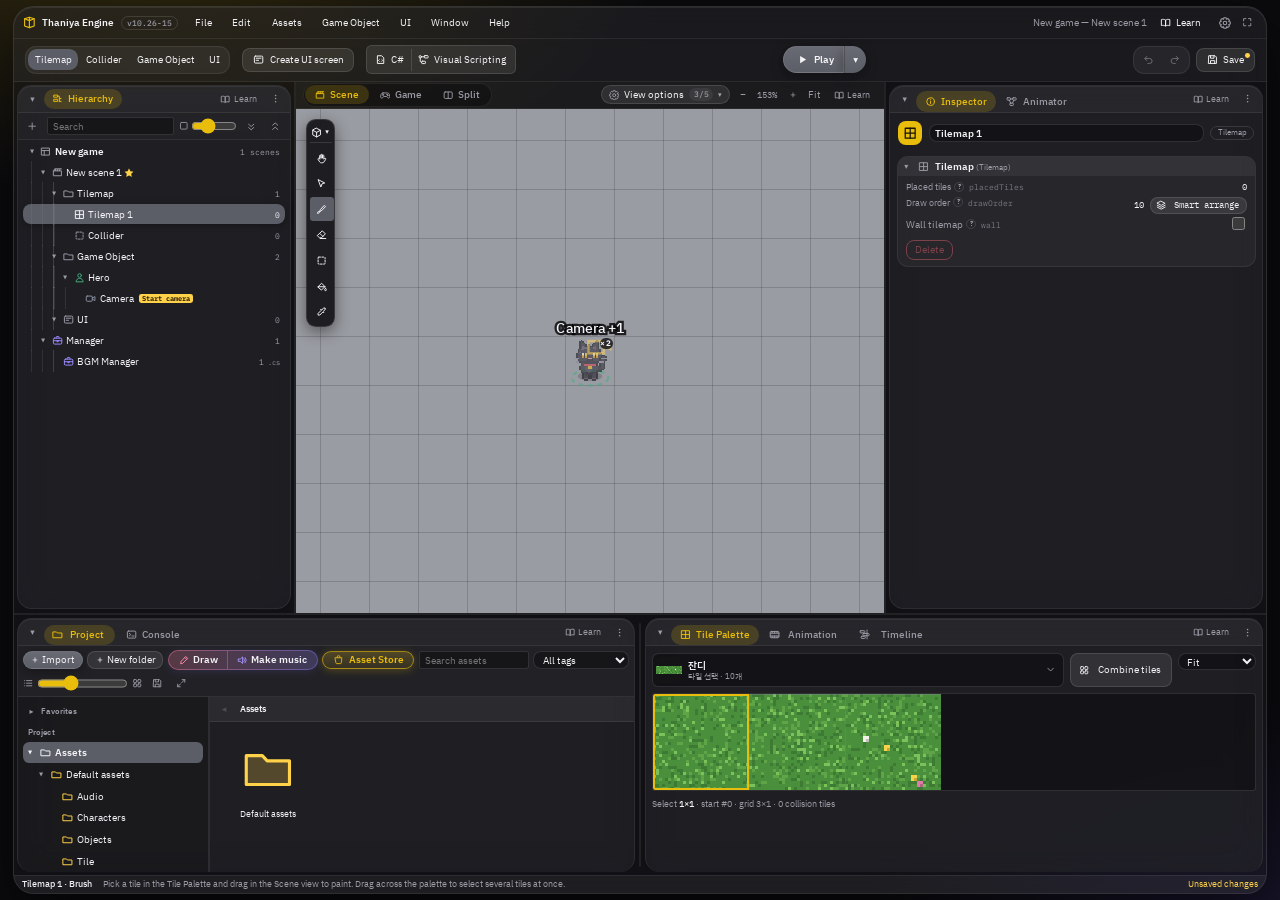
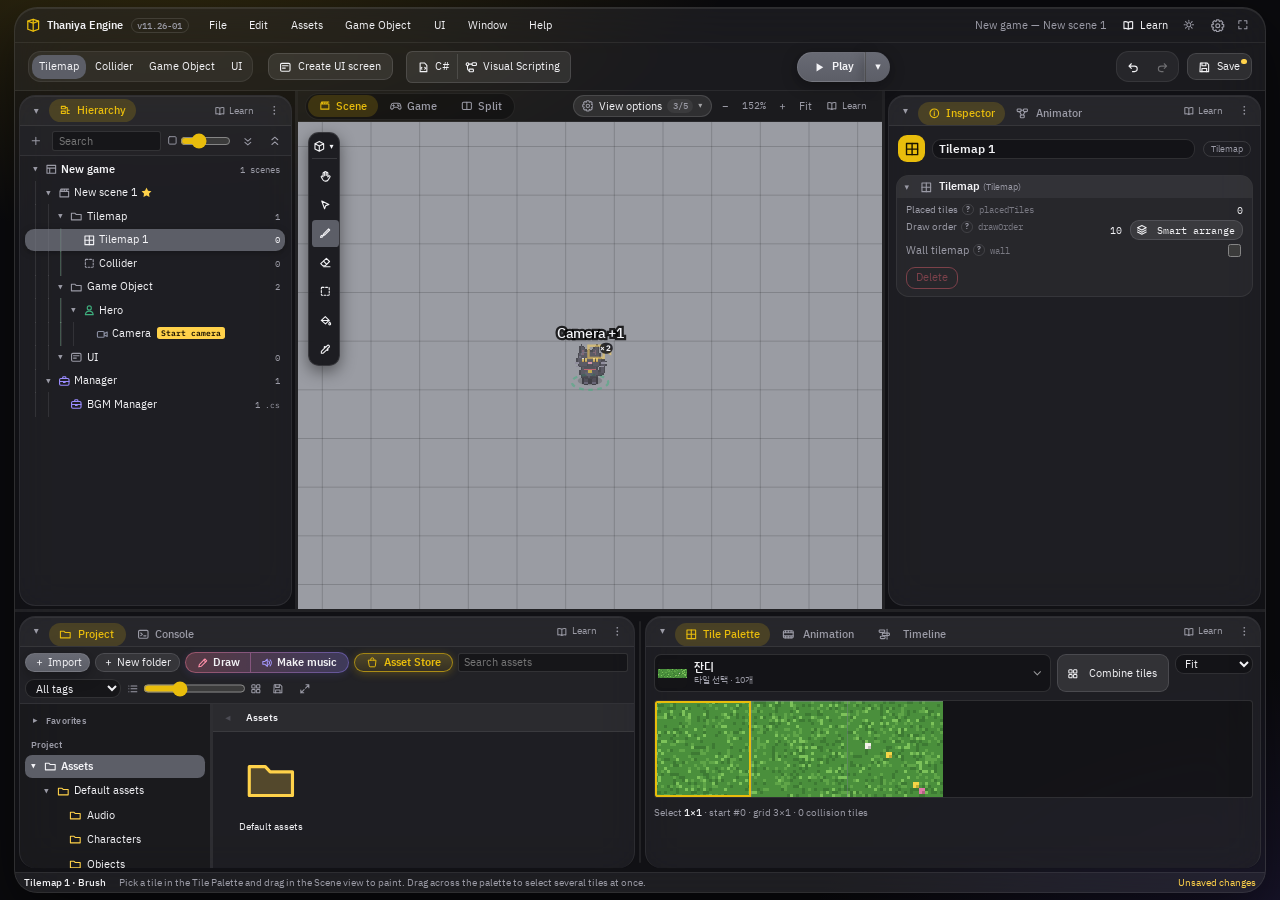
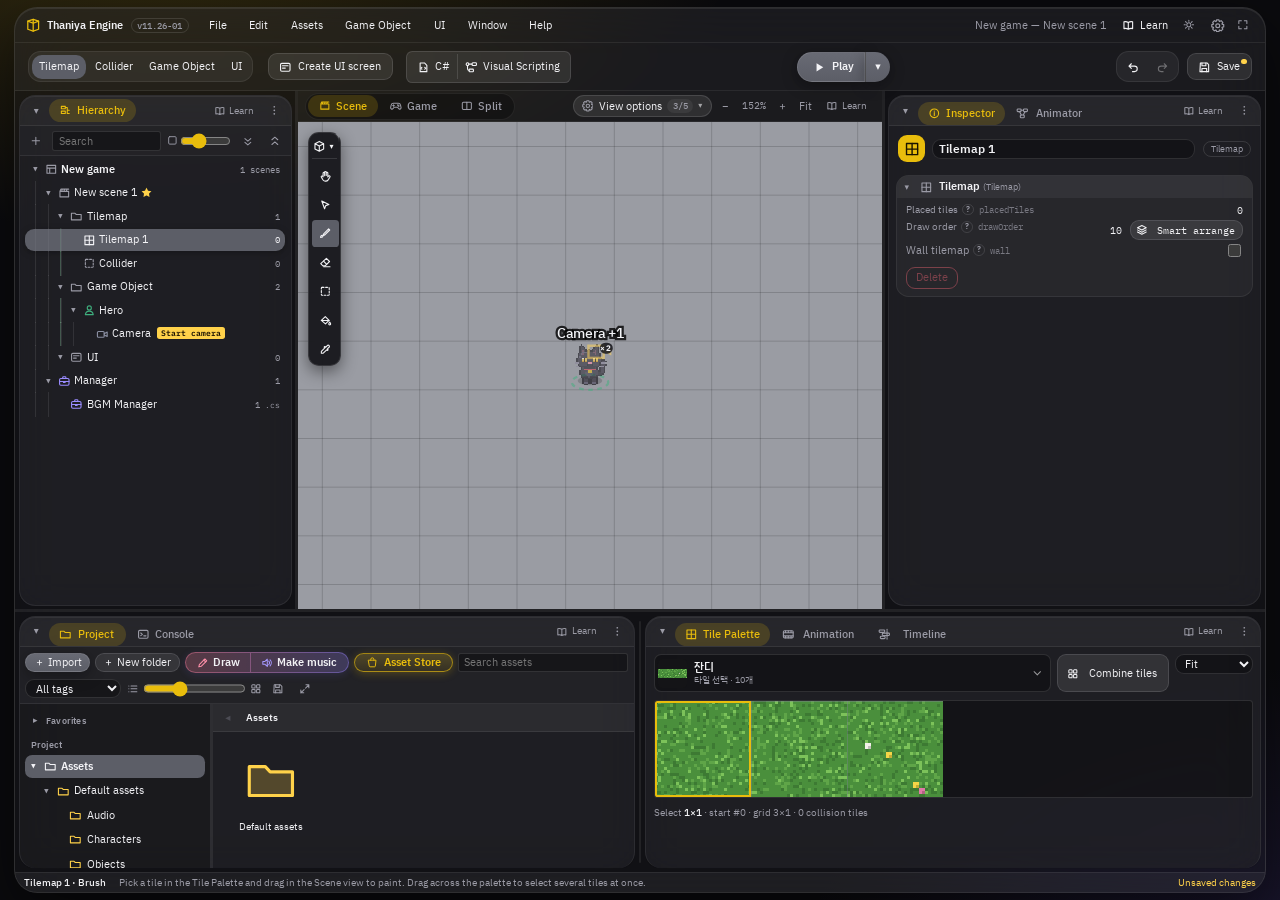
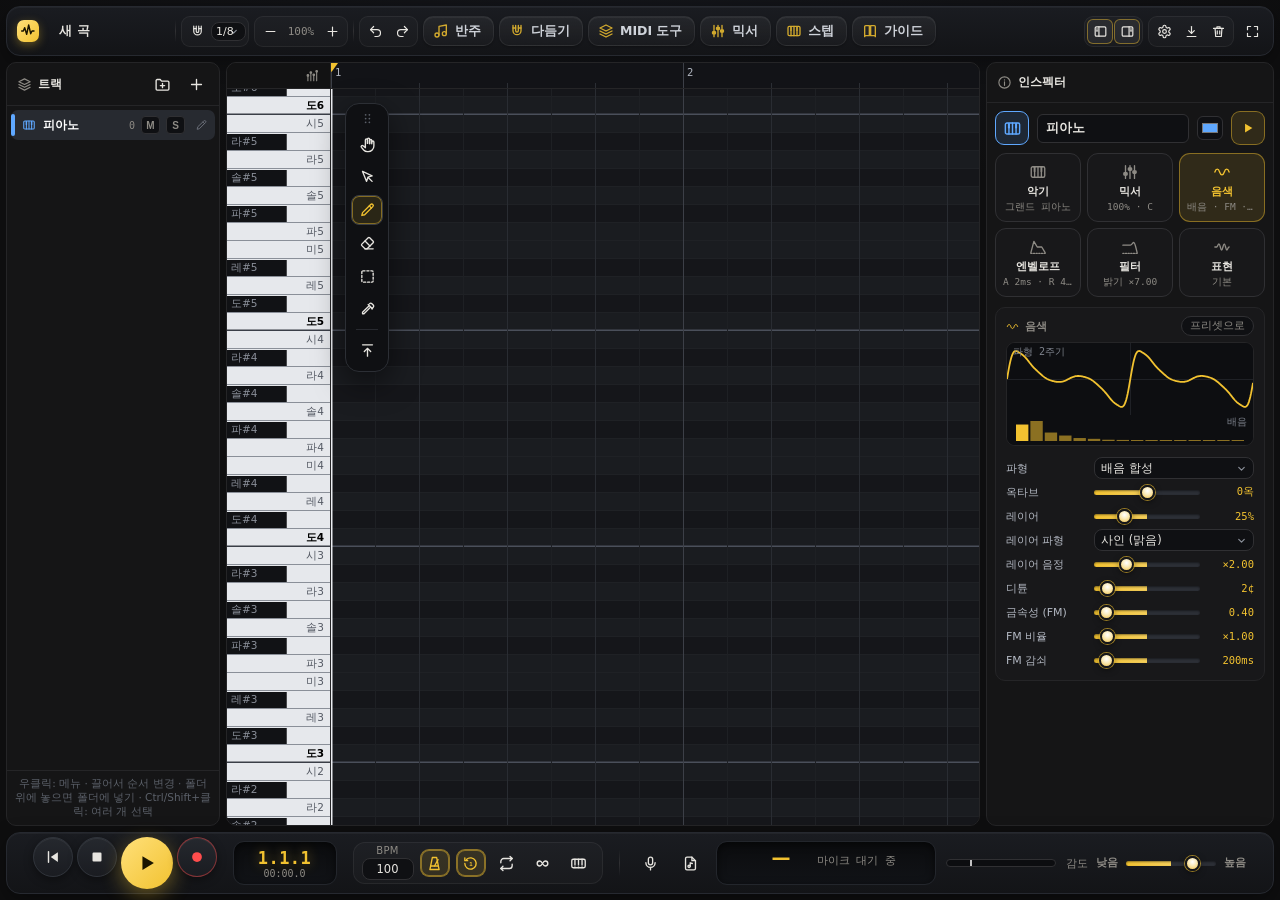
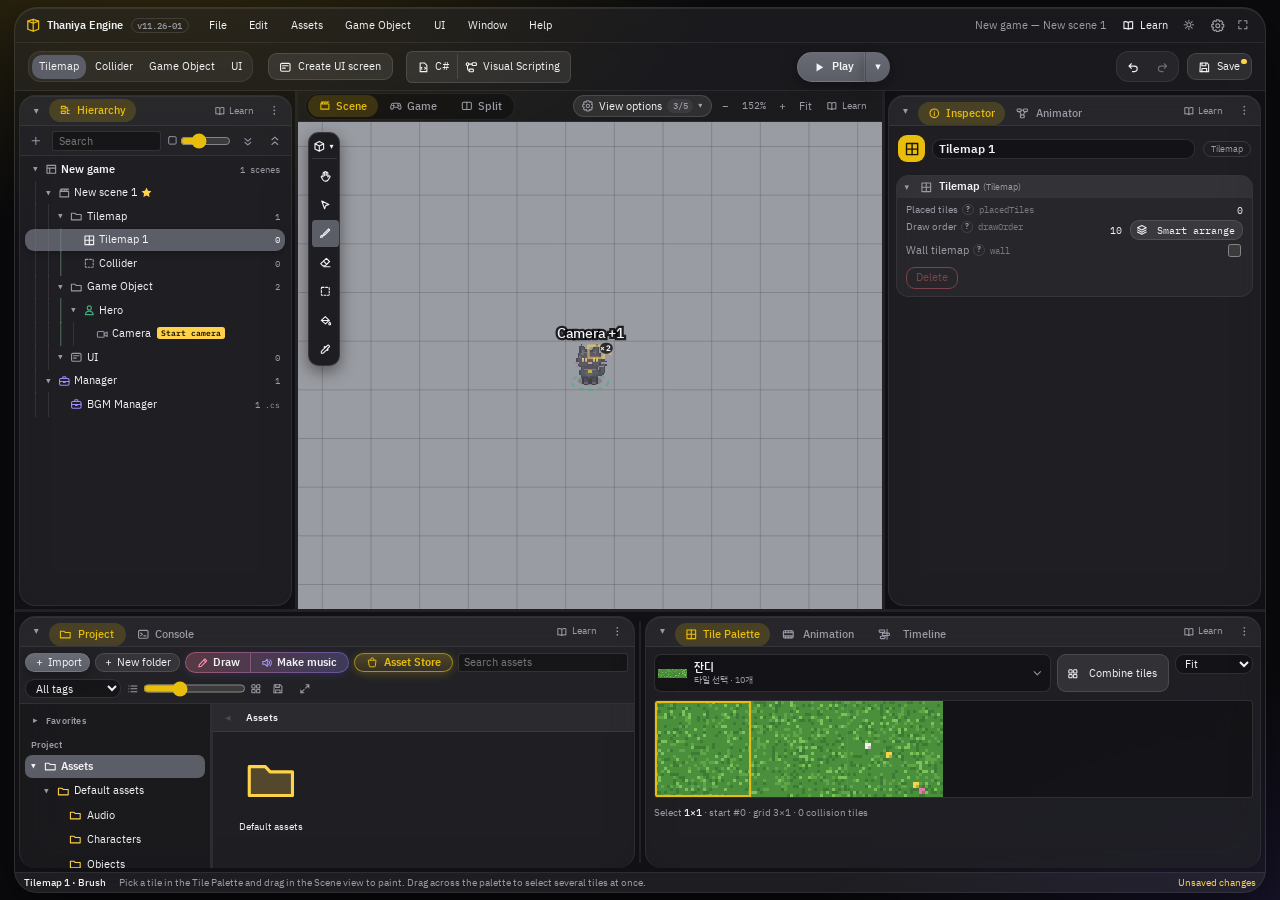
